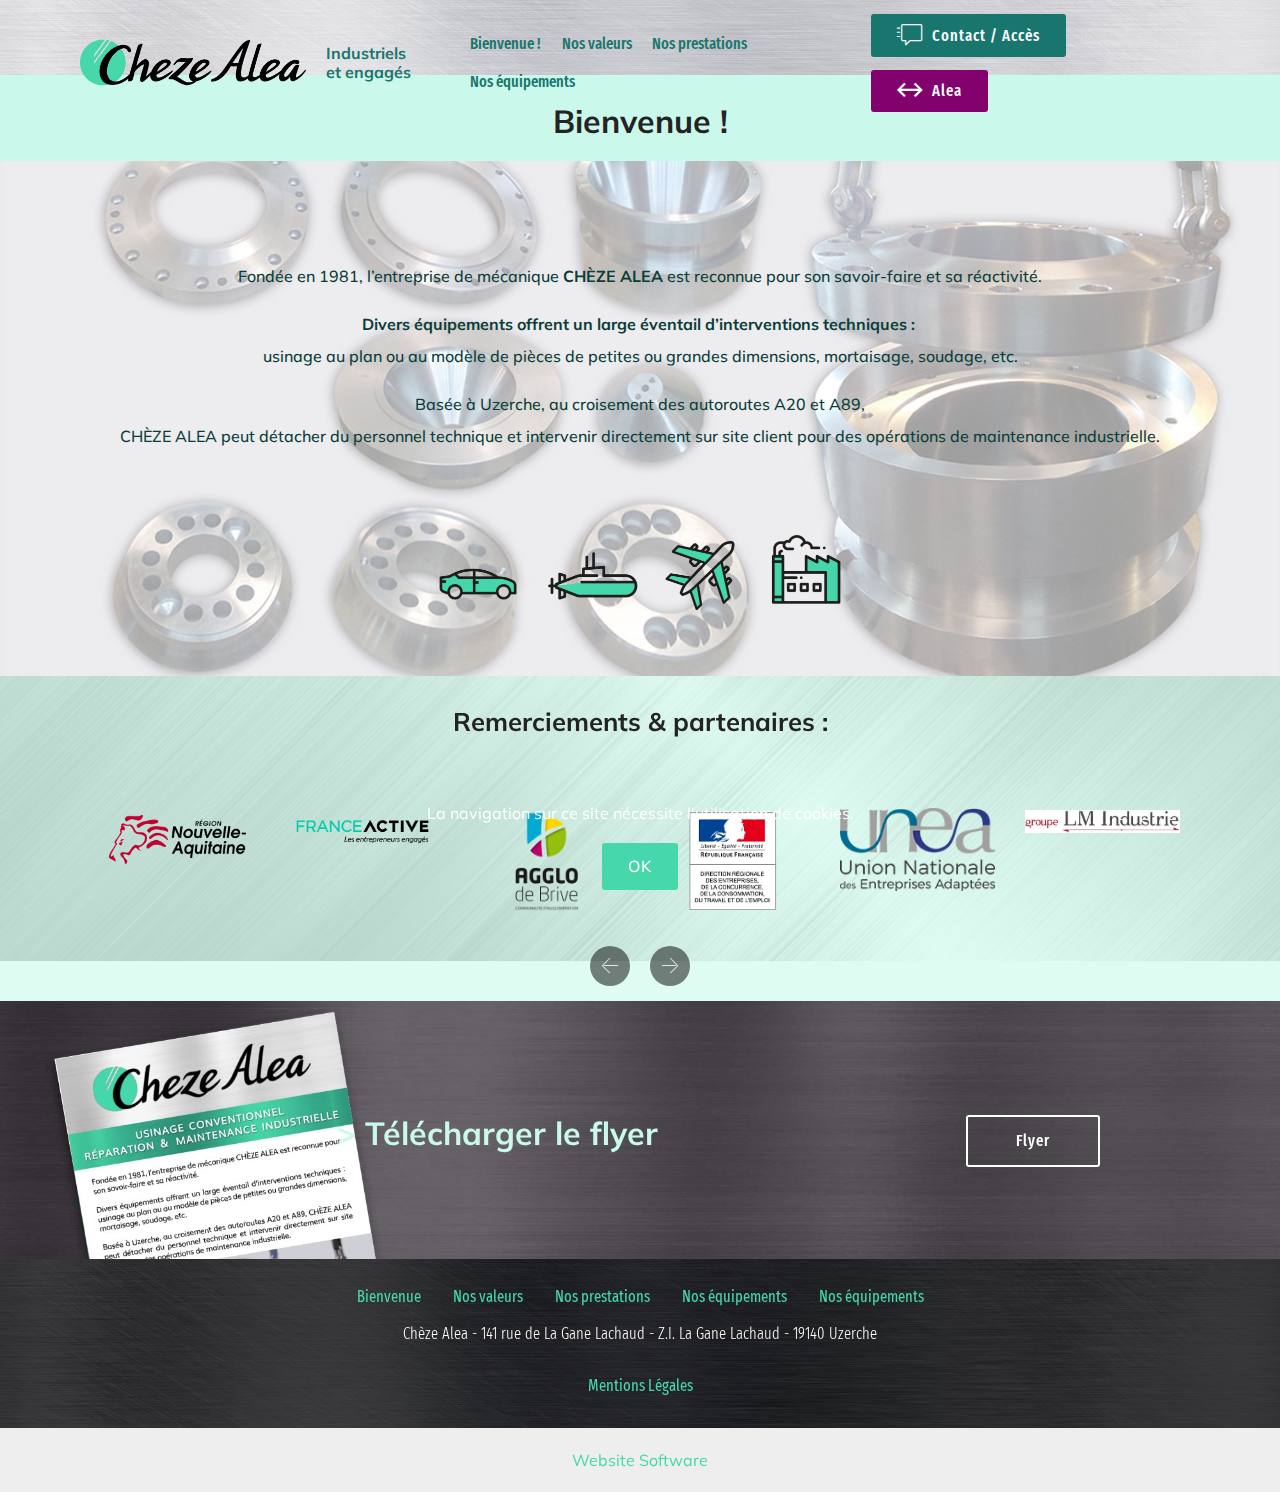
==== index.html @ bf24d554 "1" ====
<!DOCTYPE html>
<html  >
<head>
  <!-- Site made with Mobirise Website Builder v5.9.6, https://mobirise.com -->
  <meta charset="UTF-8">
  <meta http-equiv="X-UA-Compatible" content="IE=edge">
  <meta name="generator" content="Mobirise v5.9.6, mobirise.com">
  <meta name="viewport" content="width=device-width, initial-scale=1, minimum-scale=1">
  <link rel="shortcut icon" href="assets/images/cheze-flavicon-128x128.png" type="image/x-icon">
  <meta name="description" content="">
  
  
  <title>Home</title>
  <link rel="stylesheet" href="assets/web/assets/mobirise-icons2/mobirise2.css">
  <link rel="stylesheet" href="assets/web/assets/mobirise-icons/mobirise-icons.css">
  <link rel="stylesheet" href="assets/bootstrap/css/bootstrap.min.css">
  <link rel="stylesheet" href="assets/bootstrap/css/bootstrap-grid.min.css">
  <link rel="stylesheet" href="assets/bootstrap/css/bootstrap-reboot.min.css">
  <link rel="stylesheet" href="assets/web/assets/gdpr-plugin/gdpr-styles.css">
  <link rel="stylesheet" href="assets/tether/tether.min.css">
  <link rel="stylesheet" href="assets/dropdown/css/style.css">
  <link rel="stylesheet" href="assets/socicon/css/styles.css">
  <link rel="stylesheet" href="assets/theme/css/style.css">
  <link rel="preload" href="https://fonts.googleapis.com/css?family=Muli:200,200i,300,300i,400,400i,600,600i,700,700i,800,800i,900,900i&display=swap" as="style" onload="this.onload=null;this.rel='stylesheet'">
  <noscript><link rel="stylesheet" href="https://fonts.googleapis.com/css?family=Muli:200,200i,300,300i,400,400i,600,600i,700,700i,800,800i,900,900i&display=swap"></noscript>
  <link rel="preload" href="https://fonts.googleapis.com/css?family=Fira+Sans+Extra+Condensed:100,100i,200,200i,300,300i,400,400i,500,500i,600,600i,700,700i,800,800i,900,900i&display=swap" as="style" onload="this.onload=null;this.rel='stylesheet'">
  <noscript><link rel="stylesheet" href="https://fonts.googleapis.com/css?family=Fira+Sans+Extra+Condensed:100,100i,200,200i,300,300i,400,400i,500,500i,600,600i,700,700i,800,800i,900,900i&display=swap"></noscript>
  <link rel="preload" as="style" href="assets/mobirise/css/mbr-additional.css"><link rel="stylesheet" href="assets/mobirise/css/mbr-additional.css" type="text/css">

  
  
  
</head>
<body>
  
  <section class="menu cid-tVR54FyuzK" once="menu" id="menu2-4i">

    

    <nav class="navbar navbar-expand beta-menu navbar-dropdown align-items-center navbar-toggleable-sm bg-color transparent">
        <button class="navbar-toggler navbar-toggler-right" type="button" data-toggle="collapse" data-target="#navbarSupportedContent" aria-controls="navbarSupportedContent" aria-expanded="false" aria-label="Toggle navigation">
            <div class="hamburger">
                <span></span>
                <span></span>
                <span></span>
                <span></span>
            </div>
        </button>
        <div class="menu-logo">
            <div class="navbar-brand">
                <span class="navbar-logo">
                    <a href="https://alea19600.com">
                        <img src="assets/images/alea-cheze-logo-ok-449x121.png" alt="Alea" title="Alea - Accueil" style="height: 3.8rem;">
                    </a>
                </span>
                <span class="navbar-caption-wrap"><a class="navbar-caption text-secondary display-7" href="index.html">&nbsp; Industriels <br>&nbsp; et engagés</a></span>
            </div>
        </div>
        <div class="collapse navbar-collapse" id="navbarSupportedContent">
            <ul class="navbar-nav nav-dropdown" data-app-modern-menu="true"><li class="nav-item">
                    <a class="nav-link link text-secondary display-4" href="index.html">
                        Bienvenue !</a>
                </li>
                <li class="nav-item"><a class="nav-link link text-secondary display-4" href="valeurs.html">
                        Nos valeurs</a></li><li class="nav-item">
                    <a class="nav-link link text-secondary display-4" href="prestations.html">
                        Nos prestations</a>
                </li><li class="nav-item"><a class="nav-link link text-secondary display-4" href="equipements.html">
                        Nos équipements<br></a></li></ul>
            <div class="navbar-buttons mbr-section-btn"><a class="btn btn-sm btn-secondary display-4" href="contact.html"><span class="mbri-help mbr-iconfont mbr-iconfont-btn"></span>
                    
                    Contact / Accès</a> <a class="btn btn-sm btn-info display-4" href="https://alea19600.com/" target="_blank"><span class="mobi-mbri mobi-mbri-left-right mbr-iconfont mbr-iconfont-btn"></span>Alea</a></div>
        </div>
    </nav>
</section>

<section class="mbr-section info1 cid-rEd8yYKAFf" id="info1-3">

    

    <div class="mbr-overlay" style="opacity: 0.6; background-color: rgb(255, 255, 255);">
    </div>
    <div class="container">
        <div class="row justify-content-center content-row">
            <div class="media-container-column title col-12 col-lg-7 col-md-6">
                
                
            </div>
            <div class="media-container-column col-12 col-lg-3 col-md-4">
                
            </div>
        </div>
    </div>
</section>

<section class="mbr-section content4 cid-rRrbkDm719" id="content4-3n">

    

    <div class="container">
        <div class="media-container-row">
            <div class="title col-12 col-md-8">
                <h2 class="align-center pb-3 mbr-fonts-style display-5"><strong>
                    Bienvenue !</strong></h2>
                
                
            </div>
        </div>
    </div>
</section>

<section class="services1 cid-rQRFI13WZR" id="services1-26">
    <!---->
    
    <!---->
    <!--Overlay-->
    <div class="mbr-overlay" style="opacity: 0.6; background-color: rgb(255, 255, 255);">
    </div>
    <!--Container-->
    <div class="container">
        <div class="row justify-content-center">
            <!--Titles-->
            <div class="title pb-5 col-12">
                <h2 class="align-left pb-3 mbr-fonts-style display-7">
<div><br></div><br><div>Fondée en 1981, l’entreprise de mécanique <strong>CHÈZE ALEA</strong> est reconnue pour&nbsp;<span style="font-size: 1rem;">son savoir-faire et sa réactivité.</span></div><br><div><span style="font-size: 1rem;"><br></span></div><div><strong>Divers équipements offrent un large éventail d’interventions techniques :&nbsp;</strong></div><br><div><span style="font-size: 1rem;">usinage au plan ou au modèle de pièces de petites ou grandes dimensions,&nbsp;</span><span style="font-size: 1rem;">mortaisage, soudage, etc.</span></div><div><br></div><br><div>Basée à Uzerche, au croisement des autoroutes A20 et A89, </div><br><div>CHÈZE ALEA&nbsp;<span style="font-size: 1rem;">peut détacher du personnel technique et intervenir directement sur site&nbsp;</span><span style="font-size: 1rem;">client pour des opérations de maintenance industrielle.</span></div></h2>
                
            </div>
            <!--Card-1-->
            <div class="card col-12 col-md-6 p-3 last-child">
                <div class="card-wrapper">
                    <div class="card-img">
                        <img src="assets/images/pictos-industrie-1076x159.png" alt="Mobirise" title="">
                    </div>
                    <div class="card-box">
                        
                        
                        <!--Btn-->
                        
                    </div>
                </div>
            </div>
            <!--Card-2-->
            
            <!--Card-3-->
            
            <!--Card-4-->
            
        </div>
    </div>
</section>

<section class="clients cid-rRoF40JGL4 mbr-parallax-background" data-interval="false" id="clients-3i">
      

    <div class="mbr-overlay" style="opacity: 0.8; background-color: rgb(219, 255, 244);">
    </div>
        <div class="container mb-5">
            <div class="media-container-row">
                <div class="col-12 align-center">
                    <h2 class="mbr-section-title pb-3 mbr-fonts-style display-2"><strong>
                        Remerciements &amp; partenaires :</strong></h2>
                    
                </div>
            </div>
        </div>

    <div class="container">
        <div class="carousel slide" role="listbox" data-pause="true" data-keyboard="false" data-ride="carousel" data-interval="5000">
            <div class="carousel-inner" data-visible="6">
                
                
                
                
                
            <div class="carousel-item ">
                    <div class="media-container-row">
                        <div class="col-md-12">
                            <div class="wrap-img ">
                                <a href="https://www.nouvelle-aquitaine.fr/" target="_blank"><img src="assets/images/1920px-logotype-nouvelle-aquitaine-2016.svg-240x98.png" class="img-responsive clients-img" alt="" title=""></a>
                            </div>
                        </div>
                    </div>
                </div><div class="carousel-item ">
                    <div class="media-container-row">
                        <div class="col-md-12">
                            <div class="wrap-img ">
                                <a href="https://www.franceactive.org/" target="_blank"><img src="assets/images/france-active-logo-3340x1000.png" class="img-responsive clients-img" alt="" title=""></a>
                            </div>
                        </div>
                    </div>
                </div><div class="carousel-item ">
                    <div class="media-container-row">
                        <div class="col-md-12">
                            <div class="wrap-img ">
                                <a href="http://www.agglodebrive.fr/" target="_blank"><img src="assets/images/agglo-de-brive-logo-1400x939.png" class="img-responsive clients-img" alt="" title=""></a>
                            </div>
                        </div>
                    </div>
                </div><div class="carousel-item ">
                    <div class="media-container-row">
                        <div class="col-md-12">
                            <div class="wrap-img ">
                                <a href="http://direccte.gouv.fr/" target="_blank"><img src="assets/images/direccte-vignette-365x250.png" class="img-responsive clients-img" alt="" title=""></a>
                            </div>
                        </div>
                    </div>
                </div><div class="carousel-item ">
                    <div class="media-container-row">
                        <div class="col-md-12">
                            <div class="wrap-img ">
                                <a href="https://www.unea.fr/" target="_blank"><img src="assets/images/logo-168x90.png" class="img-responsive clients-img" alt="" title=""></a>
                            </div>
                        </div>
                    </div>
                </div><div class="carousel-item ">
                    <div class="media-container-row">
                        <div class="col-md-12">
                            <div class="wrap-img ">
                                <a href="http://www.lmindustrie.com/" target="_blank"><img src="assets/images/logo-lm-industrie-1-583x86.jpg" class="img-responsive clients-img" alt="" title=""></a>
                            </div>
                        </div>
                    </div>
                </div></div>
            <div class="carousel-controls">
                <a data-app-prevent-settings="" class="carousel-control carousel-control-prev" role="button" data-slide="prev">
                    <span aria-hidden="true" class="mbri-left mbr-iconfont"></span>
                    <span class="sr-only">Précédent</span>
                </a>
                <a data-app-prevent-settings="" class="carousel-control carousel-control-next" role="button" data-slide="next">
                    <span aria-hidden="true" class="mbri-right mbr-iconfont"></span>
                    <span class="sr-only">Suivant</span>
                </a>
            </div>
        </div>
    </div>
</section>

<section class="mbr-section info1 cid-rQR62cZIGk" id="info1-1z">

    

    
    <div class="container">
        <div class="row justify-content-center content-row">
            <div class="media-container-column title col-12 col-lg-7 col-md-6">
                <h3 class="mbr-section-subtitle align-left mbr-light pb-3 mbr-fonts-style display-5"><strong>&gt; Télécharger le flyer</strong></h3>
                
            </div>
            <div class="media-container-column col-12 col-lg-3 col-md-4">
                <div class="mbr-section-btn align-right py-4"><a class="btn btn-white-outline display-4" href="assets/files/Cheze-Alea_Flyer_2023.pdf">Flyer</a></div>
            </div>
        </div>
    </div>
</section>

<section once="footers" class="cid-rUV6fzyj8K" id="footer7-44">

    

    <div class="mbr-overlay" style="opacity: 0.7; background-color: rgb(0, 0, 0);"></div>

    <div class="container">
        <div class="media-container-row align-center mbr-white">
            <div class="row row-links">
                <ul class="foot-menu">
                    
                    
                    
                    
                    
                <li class="foot-menu-item mbr-fonts-style display-4"><a href="index.html">
                        Bienvenue
                    </a></li><li class="foot-menu-item mbr-fonts-style display-4"><a href="valeurs.html">Nos valeurs</a></li><li class="foot-menu-item mbr-fonts-style display-4"><a href="prestations.html">
                        Nos prestations</a></li><li class="foot-menu-item mbr-fonts-style display-4"><a href="equipements.html">
                        Nos équipements</a></li><li class="foot-menu-item mbr-fonts-style display-4"><a href="equipements.html">
                        Nos équipements</a></li></ul>
            </div>
            
            <div class="row row-copirayt">
                <p class="mbr-text mb-0 mbr-fonts-style mbr-white align-center display-4">Chèze Alea - 141 rue de La Gane Lachaud - Z.I. La Gane Lachaud - 19140 Uzerche<br><br><a href="mentions-legales.html">Mentions Légales</a></p>
            </div>
        </div>
    </div>
</section><section class="display-7" style="padding: 0;align-items: center;justify-content: center;flex-wrap: wrap;    align-content: center;display: flex;position: relative;height: 4rem;"><a href="https://mobiri.se/1248301" style="flex: 1 1;height: 4rem;position: absolute;width: 100%;z-index: 1;"><img alt="" style="height: 4rem;" src="[data-uri]"></a><p style="margin: 0;text-align: center;" class="display-7">&#8204;</p><a style="z-index:1" href="https://mobirise.com"> Website Software</a></section><script src="assets/popper/popper.min.js"></script>  <script src="assets/web/assets/jquery/jquery.min.js"></script>  <script src="assets/bootstrap/js/bootstrap.min.js"></script>  <script src="assets/web/assets/cookies-alert-plugin/cookies-alert-core.js"></script>  <script src="assets/web/assets/cookies-alert-plugin/cookies-alert-script.js"></script>  <script src="assets/tether/tether.min.js"></script>  <script src="assets/smoothscroll/smooth-scroll.js"></script>  <script src="assets/dropdown/js/nav-dropdown.js"></script>  <script src="assets/dropdown/js/navbar-dropdown.js"></script>  <script src="assets/touchswipe/jquery.touch-swipe.min.js"></script>  <script src="assets/bootstrapcarouselswipe/bootstrap-carousel-swipe.js"></script>  <script src="assets/mbr-clients-slider/mbr-clients-slider.js"></script>  <script src="assets/parallax/jarallax.min.js"></script>  <script src="assets/theme/js/script.js"></script>  
  
  
<input name="cookieData" type="hidden" data-cookie-cookiesAlertType='false' data-cookie-customDialogSelector='null' data-cookie-colorText='#ffffff' data-cookie-colorBg='rgb(10, 61, 56)' data-cookie-opacityOverlay='80' data-cookie-bgOpacity='undefined' data-cookie-textButton='OK' data-cookie-rejectText='REJECT' data-cookie-colorButton='undefined' data-cookie-rejectColor='' data-cookie-colorLink='#caf9eb' data-cookie-underlineLink='true' data-cookie-text="La navigation sur ce site nécessite l'utilisation de cookies.">
   <div id="scrollToTop" class="scrollToTop mbr-arrow-up"><a style="text-align: center;"><i class="mbr-arrow-up-icon mbr-arrow-up-icon-cm cm-icon cm-icon-smallarrow-up"></i></a></div>
  </body>
</html>
---- assets/web/assets/mobirise-icons2/mobirise2.css ----
@font-face {
  font-family: 'Moririse2';
  font-display: swap;
  src:  url('mobirise2.eot?f2bix4');
  src:  url('mobirise2.eot?f2bix4#iefix') format('embedded-opentype'),
    url('mobirise2.ttf?f2bix4') format('truetype'),
    url('mobirise2.woff?f2bix4') format('woff'),
    url('mobirise2.svg?f2bix4#mobirise2') format('svg');
  font-weight: normal;
  font-style: normal;
}

[class^="mobi-"], [class*=" mobi-"] {
  /* use !important to prevent issues with browser extensions that change fonts */
  font-family: 'Moririse2' !important;
  speak: none;
  font-style: normal;
  font-weight: normal;
  font-variant: normal;
  text-transform: none;
  line-height: 1;

  /* Better Font Rendering =========== */
  -webkit-font-smoothing: antialiased;
  -moz-osx-font-smoothing: grayscale;
}

.mobi-mbri-add-submenu:before {
  content: "\e900";
}
.mobi-mbri-alert:before {
  content: "\e901";
}
.mobi-mbri-align-center:before {
  content: "\e902";
}
.mobi-mbri-align-justify:before {
  content: "\e903";
}
.mobi-mbri-align-left:before {
  content: "\e904";
}
.mobi-mbri-align-right:before {
  content: "\e905";
}
.mobi-mbri-android:before {
  content: "\e906";
}
.mobi-mbri-apple:before {
  content: "\e907";
}
.mobi-mbri-arrow-down:before {
  content: "\e908";
}
.mobi-mbri-arrow-next:before {
  content: "\e909";
}
.mobi-mbri-arrow-prev:before {
  content: "\e90a";
}
.mobi-mbri-arrow-up:before {
  content: "\e90b";
}
.mobi-mbri-bold:before {
  content: "\e90c";
}
.mobi-mbri-bookmark:before {
  content: "\e90d";
}
.mobi-mbri-bootstrap:before {
  content: "\e90e";
}
.mobi-mbri-briefcase:before {
  content: "\e90f";
}
.mobi-mbri-browse:before {
  content: "\e910";
}
.mobi-mbri-bulleted-list:before {
  content: "\e911";
}
.mobi-mbri-calendar:before {
  content: "\e912";
}
.mobi-mbri-camera:before {
  content: "\e913";
}
.mobi-mbri-cart-add:before {
  content: "\e914";
}
.mobi-mbri-cart-full:before {
  content: "\e915";
}
.mobi-mbri-cash:before {
  content: "\e916";
}
.mobi-mbri-change-style:before {
  content: "\e917";
}
.mobi-mbri-chat:before {
  content: "\e918";
}
.mobi-mbri-clock:before {
  content: "\e919";
}
.mobi-mbri-close:before {
  content: "\e91a";
}
.mobi-mbri-cloud:before {
  content: "\e91b";
}
.mobi-mbri-code:before {
  content: "\e91c";
}
.mobi-mbri-contact-form:before {
  content: "\e91d";
}
.mobi-mbri-credit-card:before {
  content: "\e91e";
}
.mobi-mbri-cursor-click:before {
  content: "\e91f";
}
.mobi-mbri-cust-feedback:before {
  content: "\e920";
}
.mobi-mbri-database:before {
  content: "\e921";
}
.mobi-mbri-delivery:before {
  content: "\e922";
}
.mobi-mbri-desktop:before {
  content: "\e923";
}
.mobi-mbri-devices:before {
  content: "\e924";
}
.mobi-mbri-down:before {
  content: "\e925";
}
.mobi-mbri-download-2:before {
  content: "\e926";
}
.mobi-mbri-download:before {
  content: "\e927";
}
.mobi-mbri-drag-n-drop-2:before {
  content: "\e928";
}
.mobi-mbri-drag-n-drop:before {
  content: "\e929";
}
.mobi-mbri-edit-2:before {
  content: "\e92a";
}
.mobi-mbri-edit:before {
  content: "\e92b";
}
.mobi-mbri-error:before {
  content: "\e92c";
}
.mobi-mbri-extension:before {
  content: "\e92d";
}
.mobi-mbri-features:before {
  content: "\e92e";
}
.mobi-mbri-file:before {
  content: "\e92f";
}
.mobi-mbri-flag:before {
  content: "\e930";
}
.mobi-mbri-folder:before {
  content: "\e931";
}
.mobi-mbri-gift:before {
  content: "\e932";
}
.mobi-mbri-github:before {
  content: "\e933";
}
.mobi-mbri-globe-2:before {
  content: "\e934";
}
.mobi-mbri-globe:before {
  content: "\e935";
}
.mobi-mbri-growing-chart:before {
  content: "\e936";
}
.mobi-mbri-hearth:before {
  content: "\e937";
}
.mobi-mbri-help:before {
  content: "\e938";
}
.mobi-mbri-home:before {
  content: "\e939";
}
.mobi-mbri-hot-cup:before {
  content: "\e93a";
}
.mobi-mbri-idea:before {
  content: "\e93b";
}
.mobi-mbri-image-gallery:before {
  content: "\e93c";
}
.mobi-mbri-image-slider:before {
  content: "\e93d";
}
.mobi-mbri-info:before {
  content: "\e93e";
}
.mobi-mbri-italic:before {
  content: "\e93f";
}
.mobi-mbri-key:before {
  content: "\e940";
}
.mobi-mbri-laptop:before {
  content: "\e941";
}
.mobi-mbri-layers:before {
  content: "\e942";
}
.mobi-mbri-left-right:before {
  content: "\e943";
}
.mobi-mbri-left:before {
  content: "\e944";
}
.mobi-mbri-letter:before {
  content: "\e945";
}
.mobi-mbri-like:before {
  content: "\e946";
}
.mobi-mbri-link:before {
  content: "\e947";
}
.mobi-mbri-lock:before {
  content: "\e948";
}
.mobi-mbri-login:before {
  content: "\e949";
}
.mobi-mbri-logout:before {
  content: "\e94a";
}
.mobi-mbri-magic-stick:before {
  content: "\e94b";
}
.mobi-mbri-map-pin:before {
  content: "\e94c";
}
.mobi-mbri-menu:before {
  content: "\e94d";
}
.mobi-mbri-mobile-2:before {
  content: "\e94e";
}
.mobi-mbri-mobile-horizontal:before {
  content: "\e94f";
}
.mobi-mbri-mobile:before {
  content: "\e950";
}
.mobi-mbri-mobirise:before {
  content: "\e951";
}
.mobi-mbri-more-horizontal:before {
  content: "\e952";
}
.mobi-mbri-more-vertical:before {
  content: "\e953";
}
.mobi-mbri-music:before {
  content: "\e954";
}
.mobi-mbri-new-file:before {
  content: "\e955";
}
.mobi-mbri-numbered-list:before {
  content: "\e956";
}
.mobi-mbri-opened-folder:before {
  content: "\e957";
}
.mobi-mbri-pages:before {
  content: "\e958";
}
.mobi-mbri-paper-plane:before {
  content: "\e959";
}
.mobi-mbri-paperclip:before {
  content: "\e95a";
}
.mobi-mbri-phone:before {
  content: "\e95b";
}
.mobi-mbri-photo:before {
  content: "\e95c";
}
.mobi-mbri-photos:before {
  content: "\e95d";
}
.mobi-mbri-pin:before {
  content: "\e95e";
}
.mobi-mbri-play:before {
  content: "\e95f";
}
.mobi-mbri-plus:before {
  content: "\e960";
}
.mobi-mbri-preview:before {
  content: "\e961";
}
.mobi-mbri-print:before {
  content: "\e962";
}
.mobi-mbri-protect:before {
  content: "\e963";
}
.mobi-mbri-question:before {
  content: "\e964";
}
.mobi-mbri-quote-left:before {
  content: "\e965";
}
.mobi-mbri-quote-right:before {
  content: "\e966";
}
.mobi-mbri-redo:before {
  content: "\e967";
}
.mobi-mbri-refresh:before {
  content: "\e968";
}
.mobi-mbri-responsive-2:before {
  content: "\e969";
}
.mobi-mbri-responsive:before {
  content: "\e96a";
}
.mobi-mbri-right:before {
  content: "\e96b";
}
.mobi-mbri-rocket:before {
  content: "\e96c";
}
.mobi-mbri-sad-face:before {
  content: "\e96d";
}
.mobi-mbri-sale:before {
  content: "\e96e";
}
.mobi-mbri-save:before {
  content: "\e96f";
}
.mobi-mbri-search:before {
  content: "\e970";
}
.mobi-mbri-setting-2:before {
  content: "\e971";
}
.mobi-mbri-setting-3:before {
  content: "\e972";
}
.mobi-mbri-setting:before {
  content: "\e973";
}
.mobi-mbri-share:before {
  content: "\e974";
}
.mobi-mbri-shopping-bag:before {
  content: "\e975";
}
.mobi-mbri-shopping-basket:before {
  content: "\e976";
}
.mobi-mbri-shopping-cart:before {
  content: "\e977";
}
.mobi-mbri-sites:before {
  content: "\e978";
}
.mobi-mbri-smile-face:before {
  content: "\e979";
}
.mobi-mbri-speed:before {
  content: "\e97a";
}
.mobi-mbri-star:before {
  content: "\e97b";
}
.mobi-mbri-success:before {
  content: "\e97c";
}
.mobi-mbri-sun:before {
  content: "\e97d";
}
.mobi-mbri-sun2:before {
  content: "\e97e";
}
.mobi-mbri-tablet-vertical:before {
  content: "\e97f";
}
.mobi-mbri-tablet:before {
  content: "\e980";
}
.mobi-mbri-target:before {
  content: "\e981";
}
.mobi-mbri-timer:before {
  content: "\e982";
}
.mobi-mbri-to-ftp:before {
  content: "\e983";
}
.mobi-mbri-to-local-drive:before {
  content: "\e984";
}
.mobi-mbri-touch-swipe:before {
  content: "\e985";
}
.mobi-mbri-touch:before {
  content: "\e986";
}
.mobi-mbri-trash:before {
  content: "\e987";
}
.mobi-mbri-underline:before {
  content: "\e988";
}
.mobi-mbri-undo:before {
  content: "\e989";
}
.mobi-mbri-unlink:before {
  content: "\e98a";
}
.mobi-mbri-unlock:before {
  content: "\e98b";
}
.mobi-mbri-up-down:before {
  content: "\e98c";
}
.mobi-mbri-up:before {
  content: "\e98d";
}
.mobi-mbri-update:before {
  content: "\e98e";
}
.mobi-mbri-upload-2:before {
  content: "\e98f";
}
.mobi-mbri-upload:before {
  content: "\e990";
}
.mobi-mbri-user-2:before {
  content: "\e991";
}
.mobi-mbri-user:before {
  content: "\e992";
}
.mobi-mbri-users:before {
  content: "\e993";
}
.mobi-mbri-video-play:before {
  content: "\e994";
}
.mobi-mbri-video:before {
  content: "\e995";
}
.mobi-mbri-watch:before {
  content: "\e996";
}
.mobi-mbri-website-theme-2:before {
  content: "\e997";
}
.mobi-mbri-website-theme:before {
  content: "\e998";
}
.mobi-mbri-wifi:before {
  content: "\e999";
}
.mobi-mbri-windows:before {
  content: "\e99a";
}
.mobi-mbri-zoom-in:before {
  content: "\e99b";
}
.mobi-mbri-zoom-out:before {
  content: "\e99c";
}
---- assets/web/assets/mobirise-icons/mobirise-icons.css ----
@font-face {
  font-family: 'MobiriseIcons';
  src:  url('mobirise-icons.eot?spat4u');
  src:  url('mobirise-icons.eot?spat4u#iefix') format('embedded-opentype'),
    url('mobirise-icons.ttf?spat4u') format('truetype'),
    url('mobirise-icons.woff?spat4u') format('woff'),
    url('mobirise-icons.svg?spat4u#MobiriseIcons') format('svg');
  font-weight: normal;
  font-style: normal;
  font-display: swap;
}

[class^="mbri-"], [class*=" mbri-"] {
  /* use !important to prevent issues with browser extensions that change fonts */
  font-family: MobiriseIcons !important;
  speak: none;
  font-style: normal;
  font-weight: normal;
  font-variant: normal;
  text-transform: none;
  line-height: 1;

  /* Better Font Rendering =========== */
  -webkit-font-smoothing: antialiased;
  -moz-osx-font-smoothing: grayscale;
}

.mbri-add-submenu:before {
  content: "\e900";
}
.mbri-alert:before {
  content: "\e901";
}
.mbri-align-center:before {
  content: "\e902";
}
.mbri-align-justify:before {
  content: "\e903";
}
.mbri-align-left:before {
  content: "\e904";
}
.mbri-align-right:before {
  content: "\e905";
}
.mbri-android:before {
  content: "\e906";
}
.mbri-apple:before {
  content: "\e907";
}
.mbri-arrow-down:before {
  content: "\e908";
}
.mbri-arrow-next:before {
  content: "\e909";
}
.mbri-arrow-prev:before {
  content: "\e90a";
}
.mbri-arrow-up:before {
  content: "\e90b";
}
.mbri-bold:before {
  content: "\e90c";
}
.mbri-bookmark:before {
  content: "\e90d";
}
.mbri-bootstrap:before {
  content: "\e90e";
}
.mbri-briefcase:before {
  content: "\e90f";
}
.mbri-browse:before {
  content: "\e910";
}
.mbri-bulleted-list:before {
  content: "\e911";
}
.mbri-calendar:before {
  content: "\e912";
}
.mbri-camera:before {
  content: "\e913";
}
.mbri-cart-add:before {
  content: "\e914";
}
.mbri-cart-full:before {
  content: "\e915";
}
.mbri-cash:before {
  content: "\e916";
}
.mbri-change-style:before {
  content: "\e917";
}
.mbri-chat:before {
  content: "\e918";
}
.mbri-clock:before {
  content: "\e919";
}
.mbri-close:before {
  content: "\e91a";
}
.mbri-cloud:before {
  content: "\e91b";
}
.mbri-code:before {
  content: "\e91c";
}
.mbri-contact-form:before {
  content: "\e91d";
}
.mbri-credit-card:before {
  content: "\e91e";
}
.mbri-cursor-click:before {
  content: "\e91f";
}
.mbri-cust-feedback:before {
  content: "\e920";
}
.mbri-database:before {
  content: "\e921";
}
.mbri-delivery:before {
  content: "\e922";
}
.mbri-desktop:before {
  content: "\e923";
}
.mbri-devices:before {
  content: "\e924";
}
.mbri-down:before {
  content: "\e925";
}
.mbri-download:before {
  content: "\e989";
}
.mbri-drag-n-drop:before {
  content: "\e927";
}
.mbri-drag-n-drop2:before {
  content: "\e928";
}
.mbri-edit:before {
  content: "\e929";
}
.mbri-edit2:before {
  content: "\e92a";
}
.mbri-error:before {
  content: "\e92b";
}
.mbri-extension:before {
  content: "\e92c";
}
.mbri-features:before {
  content: "\e92d";
}
.mbri-file:before {
  content: "\e92e";
}
.mbri-flag:before {
  content: "\e92f";
}
.mbri-folder:before {
  content: "\e930";
}
.mbri-gift:before {
  content: "\e931";
}
.mbri-github:before {
  content: "\e932";
}
.mbri-globe:before {
  content: "\e933";
}
.mbri-globe-2:before {
  content: "\e934";
}
.mbri-growing-chart:before {
  content: "\e935";
}
.mbri-hearth:before {
  content: "\e936";
}
.mbri-help:before {
  content: "\e937";
}
.mbri-home:before {
  content: "\e938";
}
.mbri-hot-cup:before {
  content: "\e939";
}
.mbri-idea:before {
  content: "\e93a";
}
.mbri-image-gallery:before {
  content: "\e93b";
}
.mbri-image-slider:before {
  content: "\e93c";
}
.mbri-info:before {
  content: "\e93d";
}
.mbri-italic:before {
  content: "\e93e";
}
.mbri-key:before {
  content: "\e93f";
}
.mbri-laptop:before {
  content: "\e940";
}
.mbri-layers:before {
  content: "\e941";
}
.mbri-left-right:before {
  content: "\e942";
}
.mbri-left:before {
  content: "\e943";
}
.mbri-letter:before {
  content: "\e944";
}
.mbri-like:before {
  content: "\e945";
}
.mbri-link:before {
  content: "\e946";
}
.mbri-lock:before {
  content: "\e947";
}
.mbri-login:before {
  content: "\e948";
}
.mbri-logout:before {
  content: "\e949";
}
.mbri-magic-stick:before {
  content: "\e94a";
}
.mbri-map-pin:before {
  content: "\e94b";
}
.mbri-menu:before {
  content: "\e94c";
}
.mbri-mobile:before {
  content: "\e94d";
}
.mbri-mobile2:before {
  content: "\e94e";
}
.mbri-mobirise:before {
  content: "\e94f";
}
.mbri-more-horizontal:before {
  content: "\e950";
}
.mbri-more-vertical:before {
  content: "\e951";
}
.mbri-music:before {
  content: "\e952";
}
.mbri-new-file:before {
  content: "\e953";
}
.mbri-numbered-list:before {
  content: "\e954";
}
.mbri-opened-folder:before {
  content: "\e955";
}
.mbri-pages:before {
  content: "\e956";
}
.mbri-paper-plane:before {
  content: "\e957";
}
.mbri-paperclip:before {
  content: "\e958";
}
.mbri-photo:before {
  content: "\e959";
}
.mbri-photos:before {
  content: "\e95a";
}
.mbri-pin:before {
  content: "\e95b";
}
.mbri-play:before {
  content: "\e95c";
}
.mbri-plus:before {
  content: "\e95d";
}
.mbri-preview:before {
  content: "\e95e";
}
.mbri-print:before {
  content: "\e95f";
}
.mbri-protect:before {
  content: "\e960";
}
.mbri-question:before {
  content: "\e961";
}
.mbri-quote-left:before {
  content: "\e962";
}
.mbri-quote-right:before {
  content: "\e963";
}
.mbri-refresh:before {
  content: "\e964";
}
.mbri-responsive:before {
  content: "\e965";
}
.mbri-right:before {
  content: "\e966";
}
.mbri-rocket:before {
  content: "\e967";
}
.mbri-sad-face:before {
  content: "\e968";
}
.mbri-sale:before {
  content: "\e969";
}
.mbri-save:before {
  content: "\e96a";
}
.mbri-search:before {
  content: "\e96b";
}
.mbri-setting:before {
  content: "\e96c";
}
.mbri-setting2:before {
  content: "\e96d";
}
.mbri-setting3:before {
  content: "\e96e";
}
.mbri-share:before {
  content: "\e96f";
}
.mbri-shopping-bag:before {
  content: "\e970";
}
.mbri-shopping-basket:before {
  content: "\e971";
}
.mbri-shopping-cart:before {
  content: "\e972";
}
.mbri-sites:before {
  content: "\e973";
}
.mbri-smile-face:before {
  content: "\e974";
}
.mbri-speed:before {
  content: "\e975";
}
.mbri-star:before {
  content: "\e976";
}
.mbri-success:before {
  content: "\e977";
}
.mbri-sun:before {
  content: "\e978";
}
.mbri-sun2:before {
  content: "\e979";
}
.mbri-tablet:before {
  content: "\e97a";
}
.mbri-tablet-vertical:before {
  content: "\e97b";
}
.mbri-target:before {
  content: "\e97c";
}
.mbri-timer:before {
  content: "\e97d";
}
.mbri-to-ftp:before {
  content: "\e97e";
}
.mbri-to-local-drive:before {
  content: "\e97f";
}
.mbri-touch-swipe:before {
  content: "\e980";
}
.mbri-touch:before {
  content: "\e981";
}
.mbri-trash:before {
  content: "\e982";
}
.mbri-underline:before {
  content: "\e983";
}
.mbri-unlink:before {
  content: "\e984";
}
.mbri-unlock:before {
  content: "\e985";
}
.mbri-up-down:before {
  content: "\e986";
}
.mbri-up:before {
  content: "\e987";
}
.mbri-update:before {
  content: "\e988";
}
.mbri-upload:before {
 content: "\e926"; 
}
.mbri-user:before {
  content: "\e98a";
}
.mbri-user2:before {
  content: "\e98b";
}
.mbri-users:before {
  content: "\e98c";
}
.mbri-video:before {
  content: "\e98d";
}
.mbri-video-play:before {
  content: "\e98e";
}
.mbri-watch:before {
  content: "\e98f";
}
.mbri-website-theme:before {
  content: "\e990";
}
.mbri-wifi:before {
  content: "\e991";
}
.mbri-windows:before {
  content: "\e992";
}
.mbri-zoom-out:before {
  content: "\e993";
}
.mbri-redo:before {
  content: "\e994";
}
.mbri-undo:before {
  content: "\e995";
}
---- assets/web/assets/gdpr-plugin/gdpr-styles.css ----
.gdpr-block {
    padding: 10px;
    font-size: 14px;
    display: block;
    width: 100%;
    text-align: center;
}
.gdpr-block.covert {
	display: none;
}
.textGDPR {
    position: relative;
}
.gdpr-block label span.textGDPR input[name='gdpr']{
    width: 15px;
    height: 15px;
    margin: 0;
    position: absolute;
    top: 3px;
    left: -20px;
}
.gdpr-block label {
    color: #a7a7a7;
    vertical-align: middle;
    user-select: none;
    margin-bottom: 0;
}
---- assets/dropdown/css/style.css ----
.navbar-dropdown {
  left: 0;
  padding: 0;
  position: absolute;
  right: 0;
  top: 0;
  transition: all 0.45s ease;
  z-index: 1030;
  background: #282828; }
  .navbar-dropdown .navbar-logo {
    margin-right: 0.8rem;
    transition: margin 0.3s ease-in-out;
    vertical-align: middle; }
    .navbar-dropdown .navbar-logo img {
      height: 3.125rem;
      transition: all 0.3s ease-in-out; }
    .navbar-dropdown .navbar-logo.mbr-iconfont {
      font-size: 3.125rem;
      line-height: 3.125rem; }
  .navbar-dropdown .navbar-caption {
    font-weight: 700;
    white-space: normal;
    vertical-align: -4px;
    line-height: 3.125rem !important; }
    .navbar-dropdown .navbar-caption, .navbar-dropdown .navbar-caption:hover {
      color: inherit;
      text-decoration: none; }
  .navbar-dropdown .mbr-iconfont + .navbar-caption {
    vertical-align: -1px; }
  .navbar-dropdown.navbar-fixed-top {
    position: fixed; }
  .navbar-dropdown .navbar-brand span {
    vertical-align: -4px; }
  .navbar-dropdown.bg-color.transparent {
    background: none; }
  .navbar-dropdown.navbar-short .navbar-brand {
    padding: 0.625rem 0; }
    .navbar-dropdown.navbar-short .navbar-brand span {
      vertical-align: -1px; }
  .navbar-dropdown.navbar-short .navbar-caption {
    line-height: 2.375rem !important;
    vertical-align: -2px; }
  .navbar-dropdown.navbar-short .navbar-logo {
    margin-right: 0.5rem; }
    .navbar-dropdown.navbar-short .navbar-logo img {
      height: 2.375rem; }
    .navbar-dropdown.navbar-short .navbar-logo.mbr-iconfont {
      font-size: 2.375rem;
      line-height: 2.375rem; }
  .navbar-dropdown.navbar-short .mbr-table-cell {
    height: 3.625rem; }
  .navbar-dropdown .navbar-close {
    left: 0.6875rem;
    position: fixed;
    top: 0.75rem;
    z-index: 1000; }
  .navbar-dropdown .hamburger-icon {
    content: "";
    display: inline-block;
    vertical-align: middle;
    width: 16px;
    -webkit-box-shadow: 0 -6px 0 1px #282828,0 0 0 1px #282828,0 6px 0 1px #282828;
    -moz-box-shadow: 0 -6px 0 1px #282828,0 0 0 1px #282828,0 6px 0 1px #282828;
    box-shadow: 0 -6px 0 1px #282828,0 0 0 1px #282828,0 6px 0 1px #282828; }

.dropdown-menu .dropdown-toggle[data-toggle="dropdown-submenu"]::after {
  border-bottom: 0.35em solid transparent;
  border-left: 0.35em solid;
  border-right: 0;
  border-top: 0.35em solid transparent;
  margin-left: 0.3rem; }

.dropdown-menu .dropdown-item:focus {
  outline: 0; }

.nav-dropdown {
  font-size: 0.75rem;
  font-weight: 500;
  height: auto !important; }
  .nav-dropdown .nav-btn {
    padding-left: 1rem; }
  .nav-dropdown .link {
    margin: .667em 1.667em;
    font-weight: 500;
    padding: 0;
    transition: color .2s ease-in-out; }
    .nav-dropdown .link.dropdown-toggle {
      margin-right: 2.583em; }
      .nav-dropdown .link.dropdown-toggle::after {
        margin-left: .25rem;
        border-top: 0.35em solid;
        border-right: 0.35em solid transparent;
        border-left: 0.35em solid transparent;
        border-bottom: 0; }
      .nav-dropdown .link.dropdown-toggle[aria-expanded="true"] {
        margin: 0;
        padding: 0.667em 3.263em  0.667em 1.667em; }
  .nav-dropdown .link::after,
  .nav-dropdown .dropdown-item::after {
    color: inherit; }
  .nav-dropdown .btn {
    font-size: 0.75rem;
    font-weight: 700;
    letter-spacing: 0;
    margin-bottom: 0;
    padding-left: 1.25rem;
    padding-right: 1.25rem; }
  .nav-dropdown .dropdown-menu {
    border-radius: 0;
    border: 0;
    left: 0;
    margin: 0;
    padding-bottom: 1.25rem;
    padding-top: 1.25rem;
    position: relative; }
  .nav-dropdown .dropdown-submenu {
    margin-left: 0.125rem;
    top: 0; }
  .nav-dropdown .dropdown-item {
    font-weight: 500;
    line-height: 2;
    padding: 0.3846em 4.615em 0.3846em 1.5385em;
    position: relative;
    transition: color .2s ease-in-out, background-color .2s ease-in-out; }
    .nav-dropdown .dropdown-item::after {
      margin-top: -0.3077em;
      position: absolute;
      right: 1.1538em;
      top: 50%; }
    .nav-dropdown .dropdown-item:focus, .nav-dropdown .dropdown-item:hover {
      background: none; }

@media (max-width: 767px) {
  .nav-dropdown.navbar-toggleable-sm {
    bottom: 0;
    display: none;
    left: 0;
    overflow-x: hidden;
    position: fixed;
    top: 0;
    transform: translateX(-100%);
    -ms-transform: translateX(-100%);
    -webkit-transform: translateX(-100%);
    width: 18.75rem;
    z-index: 999; } }
.nav-dropdown.navbar-toggleable-xl {
  bottom: 0;
  display: none;
  left: 0;
  overflow-x: hidden;
  position: fixed;
  top: 0;
  transform: translateX(-100%);
  -ms-transform: translateX(-100%);
  -webkit-transform: translateX(-100%);
  width: 18.75rem;
  z-index: 999; }

.nav-dropdown-sm {
  display: block !important;
  overflow-x: hidden;
  overflow: auto;
  padding-top: 3.875rem; }
  .nav-dropdown-sm::after {
    content: "";
    display: block;
    height: 3rem;
    width: 100%; }
  .nav-dropdown-sm.collapse.in ~ .navbar-close {
    display: block !important; }
  .nav-dropdown-sm.collapsing, .nav-dropdown-sm.collapse.in {
    transform: translateX(0);
    -ms-transform: translateX(0);
    -webkit-transform: translateX(0);
    transition: all 0.25s ease-out;
    -webkit-transition: all 0.25s ease-out;
    background: #282828; }
  .nav-dropdown-sm.collapsing[aria-expanded="false"] {
    transform: translateX(-100%);
    -ms-transform: translateX(-100%);
    -webkit-transform: translateX(-100%); }
  .nav-dropdown-sm .nav-item {
    display: block;
    margin-left: 0 !important;
    padding-left: 0; }
  .nav-dropdown-sm .link,
  .nav-dropdown-sm .dropdown-item {
    border-top: 1px dotted rgba(255, 255, 255, 0.1);
    font-size: 0.8125rem;
    line-height: 1.6;
    margin: 0 !important;
    padding: 0.875rem 2.4rem 0.875rem 1.5625rem !important;
    position: relative;
    white-space: normal; }
    .nav-dropdown-sm .link:focus, .nav-dropdown-sm .link:hover,
    .nav-dropdown-sm .dropdown-item:focus,
    .nav-dropdown-sm .dropdown-item:hover {
      background: rgba(0, 0, 0, 0.2) !important;
      color: #c0a375; }
  .nav-dropdown-sm .nav-btn {
    position: relative;
    padding: 1.5625rem 1.5625rem 0 1.5625rem; }
    .nav-dropdown-sm .nav-btn::before {
      border-top: 1px dotted rgba(255, 255, 255, 0.1);
      content: "";
      left: 0;
      position: absolute;
      top: 0;
      width: 100%; }
    .nav-dropdown-sm .nav-btn + .nav-btn {
      padding-top: 0.625rem; }
      .nav-dropdown-sm .nav-btn + .nav-btn::before {
        display: none; }
  .nav-dropdown-sm .btn {
    padding: 0.625rem 0; }
  .nav-dropdown-sm .dropdown-toggle[data-toggle="dropdown-submenu"]::after {
    margin-left: .25rem;
    border-top: 0.35em solid;
    border-right: 0.35em solid transparent;
    border-left: 0.35em solid transparent;
    border-bottom: 0; }
  .nav-dropdown-sm .dropdown-toggle[data-toggle="dropdown-submenu"][aria-expanded="true"]::after {
    border-top: 0;
    border-right: 0.35em solid transparent;
    border-left: 0.35em solid transparent;
    border-bottom: 0.35em solid; }
  .nav-dropdown-sm .dropdown-menu {
    margin: 0;
    padding: 0;
    position: relative;
    top: 0;
    left: 0;
    width: 100%;
    border: 0;
    float: none;
    border-radius: 0;
    background: none; }
  .nav-dropdown-sm .dropdown-submenu {
    left: 100%;
    margin-left: 0.125rem;
    margin-top: -1.25rem;
    top: 0; }

.navbar-toggleable-sm .nav-dropdown .dropdown-menu {
  position: absolute; }

.navbar-toggleable-sm .nav-dropdown .dropdown-submenu {
  left: 100%;
  margin-left: 0.125rem;
  margin-top: -1.25rem;
  top: 0; }

.navbar-toggleable-sm.opened .nav-dropdown .dropdown-menu {
  position: relative; }

.navbar-toggleable-sm.opened .nav-dropdown .dropdown-submenu {
  left: 0;
  margin-left: 00rem;
  margin-top: 0rem;
  top: 0; }

.is-builder .nav-dropdown.collapsing {
  transition: none !important; }

/*# sourceMappingURL=style.css.map */
---- assets/socicon/css/styles.css ----
@charset "UTF-8";

@font-face {
  font-family: 'Socicon';
  src:  url('../fonts/socicon.eot');
  src:  url('../fonts/socicon.eot?#iefix') format('embedded-opentype'),
    url('../fonts/socicon.woff2') format('woff2'),
    url('../fonts/socicon.ttf') format('truetype'),
    url('../fonts/socicon.woff') format('woff'),
    url('../fonts/socicon.svg#socicon') format('svg');
  font-weight: normal;
  font-style: normal;
}

[data-icon]:before {
  font-family: "socicon" !important;
  content: attr(data-icon);
  font-style: normal !important;
  font-weight: normal !important;
  font-variant: normal !important;
  text-transform: none !important;
  speak: none;
  line-height: 1;
  -webkit-font-smoothing: antialiased;
  -moz-osx-font-smoothing: grayscale;
}

[class^="socicon-"], [class*=" socicon-"] {
  /* use !important to prevent issues with browser extensions that change fonts */
  font-family: 'Socicon' !important;
  speak: none;
  font-style: normal;
  font-weight: normal;
  font-variant: normal;
  text-transform: none;
  line-height: 1;

  /* Better Font Rendering =========== */
  -webkit-font-smoothing: antialiased;
  -moz-osx-font-smoothing: grayscale;
}

.socicon-eitaa:before {
  content: "\e97c";
}
.socicon-soroush:before {
  content: "\e97d";
}
.socicon-bale:before {
  content: "\e97e";
}
.socicon-zazzle:before {
  content: "\e97b";
}
.socicon-society6:before {
  content: "\e97a";
}
.socicon-redbubble:before {
  content: "\e979";
}
.socicon-avvo:before {
  content: "\e978";
}
.socicon-stitcher:before {
  content: "\e977";
}
.socicon-googlehangouts:before {
  content: "\e974";
}
.socicon-dlive:before {
  content: "\e975";
}
.socicon-vsco:before {
  content: "\e976";
}
.socicon-flipboard:before {
  content: "\e973";
}
.socicon-ubuntu:before {
  content: "\e958";
}
.socicon-artstation:before {
  content: "\e959";
}
.socicon-invision:before {
  content: "\e95a";
}
.socicon-torial:before {
  content: "\e95b";
}
.socicon-collectorz:before {
  content: "\e95c";
}
.socicon-seenthis:before {
  content: "\e95d";
}
.socicon-googleplaymusic:before {
  content: "\e95e";
}
.socicon-debian:before {
  content: "\e95f";
}
.socicon-filmfreeway:before {
  content: "\e960";
}
.socicon-gnome:before {
  content: "\e961";
}
.socicon-itchio:before {
  content: "\e962";
}
.socicon-jamendo:before {
  content: "\e963";
}
.socicon-mix:before {
  content: "\e964";
}
.socicon-sharepoint:before {
  content: "\e965";
}
.socicon-tinder:before {
  content: "\e966";
}
.socicon-windguru:before {
  content: "\e967";
}
.socicon-cdbaby:before {
  content: "\e968";
}
.socicon-elementaryos:before {
  content: "\e969";
}
.socicon-stage32:before {
  content: "\e96a";
}
.socicon-tiktok:before {
  content: "\e96b";
}
.socicon-gitter:before {
  content: "\e96c";
}
.socicon-letterboxd:before {
  content: "\e96d";
}
.socicon-threema:before {
  content: "\e96e";
}
.socicon-splice:before {
  content: "\e96f";
}
.socicon-metapop:before {
  content: "\e970";
}
.socicon-naver:before {
  content: "\e971";
}
.socicon-remote:before {
  content: "\e972";
}
.socicon-internet:before {
  content: "\e957";
}
.socicon-moddb:before {
  content: "\e94b";
}
.socicon-indiedb:before {
  content: "\e94c";
}
.socicon-traxsource:before {
  content: "\e94d";
}
.socicon-gamefor:before {
  content: "\e94e";
}
.socicon-pixiv:before {
  content: "\e94f";
}
.socicon-myanimelist:before {
  content: "\e950";
}
.socicon-blackberry:before {
  content: "\e951";
}
.socicon-wickr:before {
  content: "\e952";
}
.socicon-spip:before {
  content: "\e953";
}
.socicon-napster:before {
  content: "\e954";
}
.socicon-beatport:before {
  content: "\e955";
}
.socicon-hackerone:before {
  content: "\e956";
}
.socicon-hackernews:before {
  content: "\e946";
}
.socicon-smashwords:before {
  content: "\e947";
}
.socicon-kobo:before {
  content: "\e948";
}
.socicon-bookbub:before {
  content: "\e949";
}
.socicon-mailru:before {
  content: "\e94a";
}
.socicon-gitlab:before {
  content: "\e945";
}
.socicon-instructables:before {
  content: "\e944";
}
.socicon-portfolio:before {
  content: "\e943";
}
.socicon-codered:before {
  content: "\e940";
}
.socicon-origin:before {
  content: "\e941";
}
.socicon-nextdoor:before {
  content: "\e942";
}
.socicon-udemy:before {
  content: "\e93f";
}
.socicon-livemaster:before {
  content: "\e93e";
}
.socicon-crunchbase:before {
  content: "\e93b";
}
.socicon-homefy:before {
  content: "\e93c";
}
.socicon-calendly:before {
  content: "\e93d";
}
.socicon-realtor:before {
  content: "\e90f";
}
.socicon-tidal:before {
  content: "\e910";
}
.socicon-qobuz:before {
  content: "\e911";
}
.socicon-natgeo:before {
  content: "\e912";
}
.socicon-mastodon:before {
  content: "\e913";
}
.socicon-unsplash:before {
  content: "\e914";
}
.socicon-homeadvisor:before {
  content: "\e915";
}
.socicon-angieslist:before {
  content: "\e916";
}
.socicon-codepen:before {
  content: "\e917";
}
.socicon-slack:before {
  content: "\e918";
}
.socicon-openaigym:before {
  content: "\e919";
}
.socicon-logmein:before {
  content: "\e91a";
}
.socicon-fiverr:before {
  content: "\e91b";
}
.socicon-gotomeeting:before {
  content: "\e91c";
}
.socicon-aliexpress:before {
  content: "\e91d";
}
.socicon-guru:before {
  content: "\e91e";
}
.socicon-appstore:before {
  content: "\e91f";
}
.socicon-homes:before {
  content: "\e920";
}
.socicon-zoom:before {
  content: "\e921";
}
.socicon-alibaba:before {
  content: "\e922";
}
.socicon-craigslist:before {
  content: "\e923";
}
.socicon-wix:before {
  content: "\e924";
}
.socicon-redfin:before {
  content: "\e925";
}
.socicon-googlecalendar:before {
  content: "\e926";
}
.socicon-shopify:before {
  content: "\e927";
}
.socicon-freelancer:before {
  content: "\e928";
}
.socicon-seedrs:before {
  content: "\e929";
}
.socicon-bing:before {
  content: "\e92a";
}
.socicon-doodle:before {
  content: "\e92b";
}
.socicon-bonanza:before {
  content: "\e92c";
}
.socicon-squarespace:before {
  content: "\e92d";
}
.socicon-toptal:before {
  content: "\e92e";
}
.socicon-gust:before {
  content: "\e92f";
}
.socicon-ask:before {
  content: "\e930";
}
.socicon-trulia:before {
  content: "\e931";
}
.socicon-loomly:before {
  content: "\e932";
}
.socicon-ghost:before {
  content: "\e933";
}
.socicon-upwork:before {
  content: "\e934";
}
.socicon-fundable:before {
  content: "\e935";
}
.socicon-booking:before {
  content: "\e936";
}
.socicon-googlemaps:before {
  content: "\e937";
}
.socicon-zillow:before {
  content: "\e938";
}
.socicon-niconico:before {
  content: "\e939";
}
.socicon-toneden:before {
  content: "\e93a";
}
.socicon-augment:before {
  content: "\e908";
}
.socicon-bitbucket:before {
  content: "\e909";
}
.socicon-fyuse:before {
  content: "\e90a";
}
.socicon-yt-gaming:before {
  content: "\e90b";
}
.socicon-sketchfab:before {
  content: "\e90c";
}
.socicon-mobcrush:before {
  content: "\e90d";
}
.socicon-microsoft:before {
  content: "\e90e";
}
.socicon-pandora:before {
  content: "\e907";
}
.socicon-messenger:before {
  content: "\e906";
}
.socicon-gamewisp:before {
  content: "\e905";
}
.socicon-bloglovin:before {
  content: "\e904";
}
.socicon-tunein:before {
  content: "\e903";
}
.socicon-gamejolt:before {
  content: "\e901";
}
.socicon-trello:before {
  content: "\e902";
}
.socicon-spreadshirt:before {
  content: "\e900";
}
.socicon-500px:before {
  content: "\e000";
}
.socicon-8tracks:before {
  content: "\e001";
}
.socicon-airbnb:before {
  content: "\e002";
}
.socicon-alliance:before {
  content: "\e003";
}
.socicon-amazon:before {
  content: "\e004";
}
.socicon-amplement:before {
  content: "\e005";
}
.socicon-android:before {
  content: "\e006";
}
.socicon-angellist:before {
  content: "\e007";
}
.socicon-apple:before {
  content: "\e008";
}
.socicon-appnet:before {
  content: "\e009";
}
.socicon-baidu:before {
  content: "\e00a";
}
.socicon-bandcamp:before {
  content: "\e00b";
}
.socicon-battlenet:before {
  content: "\e00c";
}
.socicon-mixer:before {
  content: "\e00d";
}
.socicon-bebee:before {
  content: "\e00e";
}
.socicon-bebo:before {
  content: "\e00f";
}
.socicon-behance:before {
  content: "\e010";
}
.socicon-blizzard:before {
  content: "\e011";
}
.socicon-blogger:before {
  content: "\e012";
}
.socicon-buffer:before {
  content: "\e013";
}
.socicon-chrome:before {
  content: "\e014";
}
.socicon-coderwall:before {
  content: "\e015";
}
.socicon-curse:before {
  content: "\e016";
}
.socicon-dailymotion:before {
  content: "\e017";
}
.socicon-deezer:before {
  content: "\e018";
}
.socicon-delicious:before {
  content: "\e019";
}
.socicon-deviantart:before {
  content: "\e01a";
}
.socicon-diablo:before {
  content: "\e01b";
}
.socicon-digg:before {
  content: "\e01c";
}
.socicon-discord:before {
  content: "\e01d";
}
.socicon-disqus:before {
  content: "\e01e";
}
.socicon-douban:before {
  content: "\e01f";
}
.socicon-draugiem:before {
  content: "\e020";
}
.socicon-dribbble:before {
  content: "\e021";
}
.socicon-drupal:before {
  content: "\e022";
}
.socicon-ebay:before {
  content: "\e023";
}
.socicon-ello:before {
  content: "\e024";
}
.socicon-endomodo:before {
  content: "\e025";
}
.socicon-envato:before {
  content: "\e026";
}
.socicon-etsy:before {
  content: "\e027";
}
.socicon-facebook:before {
  content: "\e028";
}
.socicon-feedburner:before {
  content: "\e029";
}
.socicon-filmweb:before {
  content: "\e02a";
}
.socicon-firefox:before {
  content: "\e02b";
}
.socicon-flattr:before {
  content: "\e02c";
}
.socicon-flickr:before {
  content: "\e02d";
}
.socicon-formulr:before {
  content: "\e02e";
}
.socicon-forrst:before {
  content: "\e02f";
}
.socicon-foursquare:before {
  content: "\e030";
}
.socicon-friendfeed:before {
  content: "\e031";
}
.socicon-github:before {
  content: "\e032";
}
.socicon-goodreads:before {
  content: "\e033";
}
.socicon-google:before {
  content: "\e034";
}
.socicon-googlescholar:before {
  content: "\e035";
}
.socicon-googlegroups:before {
  content: "\e036";
}
.socicon-googlephotos:before {
  content: "\e037";
}
.socicon-googleplus:before {
  content: "\e038";
}
.socicon-grooveshark:before {
  content: "\e039";
}
.socicon-hackerrank:before {
  content: "\e03a";
}
.socicon-hearthstone:before {
  content: "\e03b";
}
.socicon-hellocoton:before {
  content: "\e03c";
}
.socicon-heroes:before {
  content: "\e03d";
}
.socicon-smashcast:before {
  content: "\e03e";
}
.socicon-horde:before {
  content: "\e03f";
}
.socicon-houzz:before {
  content: "\e040";
}
.socicon-icq:before {
  content: "\e041";
}
.socicon-identica:before {
  content: "\e042";
}
.socicon-imdb:before {
  content: "\e043";
}
.socicon-instagram:before {
  content: "\e044";
}
.socicon-issuu:before {
  content: "\e045";
}
.socicon-istock:before {
  content: "\e046";
}
.socicon-itunes:before {
  content: "\e047";
}
.socicon-keybase:before {
  content: "\e048";
}
.socicon-lanyrd:before {
  content: "\e049";
}
.socicon-lastfm:before {
  content: "\e04a";
}
.socicon-line:before {
  content: "\e04b";
}
.socicon-linkedin:before {
  content: "\e04c";
}
.socicon-livejournal:before {
  content: "\e04d";
}
.socicon-lyft:before {
  content: "\e04e";
}
.socicon-macos:before {
  content: "\e04f";
}
.socicon-mail:before {
  content: "\e050";
}
.socicon-medium:before {
  content: "\e051";
}
.socicon-meetup:before {
  content: "\e052";
}
.socicon-mixcloud:before {
  content: "\e053";
}
.socicon-modelmayhem:before {
  content: "\e054";
}
.socicon-mumble:before {
  content: "\e055";
}
.socicon-myspace:before {
  content: "\e056";
}
.socicon-newsvine:before {
  content: "\e057";
}
.socicon-nintendo:before {
  content: "\e058";
}
.socicon-npm:before {
  content: "\e059";
}
.socicon-odnoklassniki:before {
  content: "\e05a";
}
.socicon-openid:before {
  content: "\e05b";
}
.socicon-opera:before {
  content: "\e05c";
}
.socicon-outlook:before {
  content: "\e05d";
}
.socicon-overwatch:before {
  content: "\e05e";
}
.socicon-patreon:before {
  content: "\e05f";
}
.socicon-paypal:before {
  content: "\e060";
}
.socicon-periscope:before {
  content: "\e061";
}
.socicon-persona:before {
  content: "\e062";
}
.socicon-pinterest:before {
  content: "\e063";
}
.socicon-play:before {
  content: "\e064";
}
.socicon-player:before {
  content: "\e065";
}
.socicon-playstation:before {
  content: "\e066";
}
.socicon-pocket:before {
  content: "\e067";
}
.socicon-qq:before {
  content: "\e068";
}
.socicon-quora:before {
  content: "\e069";
}
.socicon-raidcall:before {
  content: "\e06a";
}
.socicon-ravelry:before {
  content: "\e06b";
}
.socicon-reddit:before {
  content: "\e06c";
}
.socicon-renren:before {
  content: "\e06d";
}
.socicon-researchgate:before {
  content: "\e06e";
}
.socicon-residentadvisor:before {
  content: "\e06f";
}
.socicon-reverbnation:before {
  content: "\e070";
}
.socicon-rss:before {
  content: "\e071";
}
.socicon-sharethis:before {
  content: "\e072";
}
.socicon-skype:before {
  content: "\e073";
}
.socicon-slideshare:before {
  content: "\e074";
}
.socicon-smugmug:before {
  content: "\e075";
}
.socicon-snapchat:before {
  content: "\e076";
}
.socicon-songkick:before {
  content: "\e077";
}
.socicon-soundcloud:before {
  content: "\e078";
}
.socicon-spotify:before {
  content: "\e079";
}
.socicon-stackexchange:before {
  content: "\e07a";
}
.socicon-stackoverflow:before {
  content: "\e07b";
}
.socicon-starcraft:before {
  content: "\e07c";
}
.socicon-stayfriends:before {
  content: "\e07d";
}
.socicon-steam:before {
  content: "\e07e";
}
.socicon-storehouse:before {
  content: "\e07f";
}
.socicon-strava:before {
  content: "\e080";
}
.socicon-streamjar:before {
  content: "\e081";
}
.socicon-stumbleupon:before {
  content: "\e082";
}
.socicon-swarm:before {
  content: "\e083";
}
.socicon-teamspeak:before {
  content: "\e084";
}
.socicon-teamviewer:before {
  content: "\e085";
}
.socicon-technorati:before {
  content: "\e086";
}
.socicon-telegram:before {
  content: "\e087";
}
.socicon-tripadvisor:before {
  content: "\e088";
}
.socicon-tripit:before {
  content: "\e089";
}
.socicon-triplej:before {
  content: "\e08a";
}
.socicon-tumblr:before {
  content: "\e08b";
}
.socicon-twitch:before {
  content: "\e08c";
}
.socicon-twitter:before {
  content: "\e08d";
}
.socicon-uber:before {
  content: "\e08e";
}
.socicon-ventrilo:before {
  content: "\e08f";
}
.socicon-viadeo:before {
  content: "\e090";
}
.socicon-viber:before {
  content: "\e091";
}
.socicon-viewbug:before {
  content: "\e092";
}
.socicon-vimeo:before {
  content: "\e093";
}
.socicon-vine:before {
  content: "\e094";
}
.socicon-vkontakte:before {
  content: "\e095";
}
.socicon-warcraft:before {
  content: "\e096";
}
.socicon-wechat:before {
  content: "\e097";
}
.socicon-weibo:before {
  content: "\e098";
}
.socicon-whatsapp:before {
  content: "\e099";
}
.socicon-wikipedia:before {
  content: "\e09a";
}
.socicon-windows:before {
  content: "\e09b";
}
.socicon-wordpress:before {
  content: "\e09c";
}
.socicon-wykop:before {
  content: "\e09d";
}
.socicon-xbox:before {
  content: "\e09e";
}
.socicon-xing:before {
  content: "\e09f";
}
.socicon-yahoo:before {
  content: "\e0a0";
}
.socicon-yammer:before {
  content: "\e0a1";
}
.socicon-yandex:before {
  content: "\e0a2";
}
.socicon-yelp:before {
  content: "\e0a3";
}
.socicon-younow:before {
  content: "\e0a4";
}
.socicon-youtube:before {
  content: "\e0a5";
}
.socicon-zapier:before {
  content: "\e0a6";
}
.socicon-zerply:before {
  content: "\e0a7";
}
.socicon-zomato:before {
  content: "\e0a8";
}
.socicon-zynga:before {
  content: "\e0a9";
}
---- assets/theme/css/style.css ----
/*!
 * Mobirise v4 theme (https://mobirise.com/)
 * Copyright 2017 Mobirise
 */
section {
  background-color: #eeeeee;
}

.form-control:focus {
  box-shadow: none;
}

:focus {
  outline: none;
}

body {
  font-style: normal;
  line-height: 1.5;
}

section,
.container,
.container-fluid {
  position: relative;
  word-wrap: break-word;
}

a.mbr-iconfont:hover {
  text-decoration: none;
}

.article .lead p,
.article .lead ul,
.article .lead ol,
.article .lead pre,
.article .lead blockquote {
  margin-bottom: 0;
}

ul,
ol,
pre,
blockquote {
  margin-bottom: 2.3125rem;
}

pre {
  background: #f4f4f4;
  padding: 10px 24px;
  white-space: pre-wrap;
}

.inactive {
  -webkit-user-select: none;
  -moz-user-select: none;
  -ms-user-select: none;
  user-select: none;
  pointer-events: none;
  -webkit-user-drag: none;
  user-drag: none;
}

.mbr-section__comments .row {
  justify-content: center;
  -webkit-justify-content: center;
}

a {
  font-style: normal;
  font-weight: 400;
  cursor: pointer;
}

a, a:hover {
  text-decoration: none;
}

figure {
  margin-bottom: 0;
}

body {
  color: #232323;
}

h1,
h2,
h3,
h4,
h5,
h6,
.h1,
.h2,
.h3,
.h4,
.h5,
.h6,
.display-1,
.display-2,
.display-3,
.display-4 {
  line-height: 1;
  word-break: break-word;
  word-wrap: break-word;
}

.mbr-section-title {
  font-style: normal;
  line-height: 1.2;
}

.mbr-section-subtitle {
  line-height: 1.3;
}

.mbr-text {
  font-style: normal;
  line-height: 1.6;
}

b,
strong {
  font-weight: bold;
}

blockquote {
  padding: 10px 0 10px 20px;
  position: relative;
  border-left: 2px solid;
  border-color: #ff3366;
}

input:-webkit-autofill, input:-webkit-autofill:hover, input:-webkit-autofill:focus, input:-webkit-autofill:active {
  transition-delay: 9999s;
  transition-property: background-color, color;
}

textarea[type='hidden'] {
  display: none;
}

body {
  position: relative;
}

section {
  background-position: 50% 50%;
  background-repeat: no-repeat;
  background-size: cover;
}

section .mbr-background-video,
section .mbr-background-video-preview {
  position: absolute;
  bottom: 0;
  left: 0;
  right: 0;
  top: 0;
}

.hidden {
  visibility: hidden;
}

.mbr-z-index20 {
  z-index: 20;
}

/*! Base colors */
.mbr-white {
  color: #ffffff;
}

.mbr-black {
  color: #000000;
}

.mbr-bg-white {
  background-color: #ffffff;
}

.mbr-bg-black {
  background-color: #000000;
}

/*! Text-aligns */
.align-left {
  text-align: left;
}

.align-center {
  text-align: center;
}

.align-right {
  text-align: right;
}

@media (max-width: 767px) {
  .align-left,
  .align-center,
  .align-right,
  .mbr-section-btn,
  .mbr-section-title {
    text-align: center;
  }
}

/*! Font-weight  */
.mbr-light {
  font-weight: 300;
}

.mbr-regular {
  font-weight: 400;
}

.mbr-semibold {
  font-weight: 500;
}

.mbr-bold {
  font-weight: 700;
}

/*! Media  */
.media-size-item {
  -moz-flex: 1 1 auto;
  -o-flex: 1 1 auto;
  flex: 1 1 auto;
}

.media-content {
  flex-basis: 100%;
}

.media-container-row {
  display: flex;
  flex-direction: row;
  flex-wrap: wrap;
  justify-content: center;
  align-content: center;
  align-items: start;
}

.media-container-row .media-size-item {
  width: 400px;
}

.media-container-column {
  display: flex;
  flex-direction: column;
  flex-wrap: wrap;
  justify-content: center;
  align-content: center;
  align-items: stretch;
}

.media-container-column > * {
  width: 100%;
}

@media (min-width: 992px) {
  .media-container-row {
    flex-wrap: nowrap;
  }
}

figure {
  overflow: hidden;
}

figure[mbr-media-size] {
  transition: width 0.1s;
}

.mbr-figure img,
.mbr-figure iframe {
  display: block;
  width: 100%;
}

.card {
  background-color: transparent;
  border: none;
}

.card-box {
  width: 100%;
}

.card-img {
  text-align: center;
  flex-shrink: 0;
  -webkit-flex-shrink: 0;
}

.media {
  max-width: 100%;
  margin: 0 auto;
}

.mbr-figure {
  -ms-grid-row-align: center;
  align-self: center;
}

.media-container > div {
  max-width: 100%;
}

.mbr-figure img,
.card-img img {
  width: 100%;
}

@media (max-width: 991px) {
  .media-size-item {
    width: auto !important;
  }
  .media {
    width: auto;
  }
  .mbr-figure {
    width: 100% !important;
  }
}

/*! Buttons */
.btn {
  font-weight: 500;
  border-width: 2px;
  font-style: normal;
  letter-spacing: 1px;
  margin: .4rem .8rem;
  white-space: normal;
  transition: all .3s ease-in-out;
  display: inline-flex;
  align-items: center;
  justify-content: center;
  word-break: break-word;
  -webkit-align-items: center;
  -webkit-justify-content: center;
  display: -webkit-inline-flex;
}

.btn-sm {
  font-weight: 500;
  letter-spacing: 1px;
  transition: all .3s ease-in-out;
}

.btn-md {
  font-weight: 500;
  letter-spacing: 1px;
  margin: .4rem .8rem !important;
  transition: all .3s ease-in-out;
}

.btn-lg {
  font-weight: 500;
  letter-spacing: 1px;
  margin: .4rem .8rem !important;
  transition: all .3s ease-in-out;
}

.mbr-section-btn {
  margin-left: -0.25rem;
  margin-right: -0.25rem;
  font-size: 0;
}

nav .mbr-section-btn {
  margin-left: 0rem;
  margin-right: 0rem;
}

.btn-form {
  border-radius: 0;
}

.btn-form:hover {
  cursor: pointer;
}

/*! Btn icon margin */
.btn .mbr-iconfont,
.btn.btn-sm .mbr-iconfont {
  cursor: pointer;
  margin-right: 0.5rem;
}

.btn.btn-md .mbr-iconfont,
.btn.btn-md .mbr-iconfont {
  margin-right: 0.8rem;
}

.mbr-regular {
  font-weight: 400;
}

.mbr-semibold {
  font-weight: 500;
}

.mbr-bold {
  font-weight: 700;
}

[type='submit'] {
  -webkit-appearance: none;
}

/*! Full-screen */
.mbr-fullscreen .mbr-overlay {
  min-height: 100vh;
}

.mbr-fullscreen {
  display: flex;
  display: -moz-flex;
  display: -ms-flex;
  display: -o-flex;
  align-items: center;
  -webkit-align-items: center;
  min-height: 100vh;
  padding-top: 3rem;
  padding-bottom: 3rem;
}

/*! Map */
.map {
  height: 25rem;
  position: relative;
}

.map iframe {
  width: 100%;
  height: 100%;
}

.mbr-overlay {
  background-color: #000;
  bottom: 0;
  left: 0;
  opacity: .5;
  position: absolute;
  right: 0;
  top: 0;
  z-index: 0;
  pointer-events: none;
}

/* Form */
blockquote {
  font-style: italic;
  padding: 10px 0 10px 20px;
  font-size: 1.09rem;
  position: relative;
  border-width: 3px;
}

.form-control {
  background-color: #f5f5f5;
  box-shadow: none;
  color: #565656;
  line-height: 1.43;
  min-height: 3.5em;
  padding: 1.07em .5em;
}

.form-control, .form-control:focus {
  border: 1px solid #e8e8e8;
}

.form-active .form-control:invalid {
  border-color: red;
}

.form-control-label {
  position: relative;
  cursor: pointer;
  margin-bottom: .357em;
  padding: 0;
}

.alert {
  color: #ffffff;
  border-radius: 0;
  border: 0;
  font-size: .875rem;
  line-height: 1.5;
  margin-bottom: 1.875rem;
  padding: 1.25rem;
  position: relative;
}

.alert.alert-form::after {
  background-color: inherit;
  bottom: -7px;
  content: "";
  display: block;
  height: 14px;
  left: 50%;
  margin-left: -7px;
  position: absolute;
  transform: rotate(45deg);
  width: 14px;
  -webkit-transform: rotate(45deg);
}

.form-asterisk {
  font-family: initial;
  position: absolute;
  top: -2px;
  font-weight: normal;
}

/*! Scroll to top arrow */
#scrollToTop a i:before {
  content: '';
  position: absolute;
  height: 40%;
  top: 25%;
  background: #fff;
  width: 2px;
  left: calc(50% - 1px);
}

#scrollToTop a i:after {
  content: '';
  position: absolute;
  display: block;
  border-top: 2px solid #fff;
  border-right: 2px solid #fff;
  width: 40%;
  height: 40%;
  left: 30%;
  bottom: 30%;
  transform: rotate(135deg);
  -webkit-transform: rotate(135deg);
}

.mbr-arrow-up {
  bottom: 25px;
  right: 90px;
  position: fixed;
  text-align: right;
  z-index: 5000;
  color: #ffffff;
  font-size: 32px;
  transform: rotate(180deg);
  -webkit-transform: rotate(180deg);
}

.mbr-arrow-up a {
  background: rgba(0, 0, 0, 0.2);
  border-radius: 3px;
  color: #fff;
  display: inline-block;
  height: 60px;
  width: 60px;
  outline-style: none !important;
  position: relative;
  text-decoration: none;
  transition: all 0.3s ease-in-out;
  cursor: pointer;
  text-align: center;
}

.mbr-arrow-up a:hover {
  background-color: rgba(0, 0, 0, 0.4);
}

.mbr-arrow-up a i {
  line-height: 60px;
}

.mbr-arrow-up-icon {
  display: block;
  color: #fff;
}

.mbr-arrow-up-icon::before {
  content: '\203a';
  display: inline-block;
  font-family: serif;
  font-size: 32px;
  line-height: 1;
  font-style: normal;
  position: relative;
  top: 6px;
  left: -4px;
  -webkit-transform: rotate(-90deg);
  transform: rotate(-90deg);
}

/*! Arrow Down */
.mbr-arrow {
  position: absolute;
  bottom: 45px;
  left: 50%;
  width: 60px;
  height: 60px;
  cursor: pointer;
  background-color: rgba(80, 80, 80, 0.5);
  border-radius: 50%;
  -webkit-transform: translateX(-50%);
  transform: translateX(-50%);
}

.mbr-arrow > a {
  display: inline-block;
  text-decoration: none;
  outline-style: none;
  -webkit-animation: arrowdown 1.7s ease-in-out infinite;
  animation: arrowdown 1.7s ease-in-out infinite;
}

.mbr-arrow > a > i {
  position: absolute;
  top: -2px;
  left: 15px;
  font-size: 2rem;
}

@keyframes arrowdown {
  0% {
    transform: translateY(0px);
    -webkit-transform: translateY(0px);
  }
  50% {
    transform: translateY(-5px);
    -webkit-transform: translateY(-5px);
  }
  100% {
    transform: translateY(0px);
    -webkit-transform: translateY(0px);
  }
}

@-webkit-keyframes arrowdown {
  0% {
    transform: translateY(0px);
    -webkit-transform: translateY(0px);
  }
  50% {
    transform: translateY(-5px);
    -webkit-transform: translateY(-5px);
  }
  100% {
    transform: translateY(0px);
    -webkit-transform: translateY(0px);
  }
}

@media (max-width: 500px) {
  .mbr-arrow-up {
    left: 50%;
    right: auto;
    transform: translateX(-50%) rotate(180deg);
    -webkit-transform: translateX(-50%) rotate(180deg);
  }
}

/*Gradients animation*/
@keyframes gradient-animation {
  from {
    background-position: 0% 100%;
    -webkit-animation-timing-function: ease-in-out;
            animation-timing-function: ease-in-out;
  }
  to {
    background-position: 100% 0%;
    -webkit-animation-timing-function: ease-in-out;
            animation-timing-function: ease-in-out;
  }
}

@-webkit-keyframes gradient-animation {
  from {
    background-position: 0% 100%;
    -webkit-animation-timing-function: ease-in-out;
            animation-timing-function: ease-in-out;
  }
  to {
    background-position: 100% 0%;
    -webkit-animation-timing-function: ease-in-out;
            animation-timing-function: ease-in-out;
  }
}

.bg-gradient {
  background-size: 200% 200%;
  animation: gradient-animation 5s infinite alternate;
  -webkit-animation: gradient-animation 5s infinite alternate;
}

.menu .navbar-brand {
  display: -webkit-flex;
}

.menu .navbar-brand span {
  display: flex;
  display: -webkit-flex;
}

.menu .navbar-brand .navbar-caption-wrap {
  display: -webkit-flex;
}

.menu .navbar-brand .navbar-logo img {
  display: -webkit-flex;
}

@media (min-width: 768px) and (max-width: 1023px) {
  .menu .navbar-toggleable-sm .navbar-nav {
    display: -ms-flexbox;
  }
}

@media (max-width: 1023px) {
  .menu .navbar-collapse {
    max-height: 93.5vh;
  }
  .menu .navbar-collapse.show {
    overflow: auto;
  }
}

@media (min-width: 1024px) {
  .menu .navbar-nav.nav-dropdown {
    display: -webkit-flex;
  }
  .menu .navbar-toggleable-sm .navbar-collapse {
    display: -webkit-flex !important;
  }
  .menu .collapsed .navbar-collapse {
    max-height: 93.5vh;
  }
  .menu .collapsed .navbar-collapse.show {
    overflow: auto;
  }
}

@media (max-width: 767px) {
  .menu .navbar-collapse {
    max-height: 80vh;
  }
}

/* Others*/
.note-check a[data-value=Rubik] {
  font-style: normal;
}

.mbr-arrow a {
  color: #ffffff;
}

@media (max-width: 767px) {
  .mbr-arrow {
    display: none;
  }
}

.navbar {
  display: -webkit-flex;
  -webkit-flex-wrap: wrap;
  -webkit-align-items: center;
  -webkit-justify-content: space-between;
}

.navbar-collapse {
  -webkit-flex-basis: 100%;
  -webkit-flex-grow: 1;
  -webkit-align-items: center;
}

.nav-dropdown .link {
  padding: 0.667em 1.667em !important;
  margin: 0 !important;
}

.nav {
  display: -webkit-flex;
  -webkit-flex-wrap: wrap;
}

.row {
  display: -webkit-flex;
  -webkit-flex-wrap: wrap;
}

.justify-content-center {
  -webkit-justify-content: center;
}

.form-inline {
  display: -webkit-flex;
  -webkit-align-items: center;
}

.card-wrapper {
  -webkit-flex: 1;
}

.carousel-control {
  z-index: 10;
  display: -webkit-flex;
  -webkit-align-items: center;
  -webkit-justify-content: center;
}

.carousel-controls {
  display: -webkit-flex;
}

.media {
  display: -webkit-flex;
}

.form-group:focus {
  outline: none;
}

.jq-selectbox__select {
  padding: 1.07em 0.5em;
  position: absolute;
  top: 0;
  left: 0;
  width: 100%;
}

.jq-selectbox__dropdown {
  position: absolute;
  top: 100%;
  left: 0 !important;
  width: 100% !important;
}

.jq-selectbox__trigger-arrow {
  -webkit-transform: translateY(-50%);
          transform: translateY(-50%);
}

.jq-selectbox li {
  padding: 1.07em 0.5em;
}

input[type='range'] {
  padding-left: 0 !important;
  padding-right: 0 !important;
}

.modal-dialog,
.modal-content {
  height: 100%;
}

.modal-dialog .carousel-inner {
  height: calc(100vh - 1.75rem);
}

@media (max-width: 575px) {
  .modal-dialog .carousel-inner {
    height: calc(100vh - 1rem);
  }
}

.carousel-item {
  text-align: center;
}

.carousel-item img {
  margin: auto;
}

.navbar-toggler {
  align-self: flex-start;
  padding: 0.25rem 0.75rem;
  font-size: 1.25rem;
  line-height: 1;
  background: transparent;
  border: 1px solid transparent;
  border-radius: 0.25rem;
}

.navbar-toggler:focus,
.navbar-toggler:hover {
  text-decoration: none;
}

.navbar-toggler-icon {
  display: inline-block;
  width: 1.5em;
  height: 1.5em;
  vertical-align: middle;
  content: '';
  background: no-repeat center center;
  background-size: 100% 100%;
}

.navbar-toggler-left {
  position: absolute;
  left: 1rem;
}

.navbar-toggler-right {
  position: absolute;
  right: 1rem;
}

@media (max-width: 575px) {
  .navbar-toggleable .navbar-nav .dropdown-menu {
    position: static;
    float: none;
  }
  .navbar-toggleable > .container {
    padding-right: 0;
    padding-left: 0;
  }
}

@media (min-width: 576px) {
  .navbar-toggleable {
    flex-direction: row;
    flex-wrap: nowrap;
    align-items: center;
  }
  .navbar-toggleable .navbar-nav {
    flex-direction: row;
  }
  .navbar-toggleable .navbar-nav .nav-link {
    padding-right: 0.5rem;
    padding-left: 0.5rem;
  }
  .navbar-toggleable > .container {
    display: flex;
    flex-wrap: nowrap;
    align-items: center;
  }
  .navbar-toggleable .navbar-collapse {
    display: flex !important;
    width: 100%;
  }
  .navbar-toggleable .navbar-toggler {
    display: none;
  }
}

@media (max-width: 767px) {
  .navbar-toggleable-sm .navbar-nav .dropdown-menu {
    position: static;
    float: none;
  }
  .navbar-toggleable-sm > .container {
    padding-right: 0;
    padding-left: 0;
  }
}

@media (min-width: 768px) {
  .navbar-toggleable-sm {
    flex-direction: row;
    flex-wrap: nowrap;
    align-items: center;
  }
  .navbar-toggleable-sm .navbar-nav {
    flex-direction: row;
  }
  .navbar-toggleable-sm .navbar-nav .nav-link {
    padding-right: 0.5rem;
    padding-left: 0.5rem;
  }
  .navbar-toggleable-sm > .container {
    display: flex;
    flex-wrap: nowrap;
    align-items: center;
  }
  .navbar-toggleable-sm .navbar-collapse {
    display: none;
    width: 100%;
  }
  .navbar-toggleable-sm .navbar-toggler {
    display: none;
  }
}

@media (max-width: 1023px) {
  .navbar-toggleable-md .navbar-nav .dropdown-menu {
    position: static;
    float: none;
  }
  .navbar-toggleable-md > .container {
    padding-right: 0;
    padding-left: 0;
  }
}

@media (min-width: 1024px) {
  .navbar-toggleable-md {
    flex-direction: row;
    flex-wrap: nowrap;
    align-items: center;
  }
  .navbar-toggleable-md .navbar-nav {
    flex-direction: row;
  }
  .navbar-toggleable-md .navbar-nav .nav-link {
    padding-right: 0.5rem;
    padding-left: 0.5rem;
  }
  .navbar-toggleable-md > .container {
    display: flex;
    flex-wrap: nowrap;
    align-items: center;
  }
  .navbar-toggleable-md .navbar-collapse {
    display: flex !important;
    width: 100%;
  }
  .navbar-toggleable-md .navbar-toggler {
    display: none;
  }
}

@media (max-width: 1199px) {
  .navbar-toggleable-lg .navbar-nav .dropdown-menu {
    position: static;
    float: none;
  }
  .navbar-toggleable-lg > .container {
    padding-right: 0;
    padding-left: 0;
  }
}

@media (min-width: 1200px) {
  .navbar-toggleable-lg {
    flex-direction: row;
    flex-wrap: nowrap;
    align-items: center;
  }
  .navbar-toggleable-lg .navbar-nav {
    flex-direction: row;
  }
  .navbar-toggleable-lg .navbar-nav .nav-link {
    padding-right: 0.5rem;
    padding-left: 0.5rem;
  }
  .navbar-toggleable-lg > .container {
    display: flex;
    flex-wrap: nowrap;
    align-items: center;
  }
  .navbar-toggleable-lg .navbar-collapse {
    display: flex !important;
    width: 100%;
  }
  .navbar-toggleable-lg .navbar-toggler {
    display: none;
  }
}

.navbar-toggleable-xl {
  flex-direction: row;
  flex-wrap: nowrap;
  align-items: center;
}

.navbar-toggleable-xl .navbar-nav .dropdown-menu {
  position: static;
  float: none;
}

.navbar-toggleable-xl > .container {
  padding-right: 0;
  padding-left: 0;
}

.navbar-toggleable-xl .navbar-nav {
  flex-direction: row;
}

.navbar-toggleable-xl .navbar-nav .nav-link {
  padding-right: 0.5rem;
  padding-left: 0.5rem;
}

.navbar-toggleable-xl > .container {
  display: flex;
  flex-wrap: nowrap;
  align-items: center;
}

.navbar-toggleable-xl .navbar-collapse {
  display: flex !important;
  width: 100%;
}

.navbar-toggleable-xl .navbar-toggler {
  display: none;
}

.card-img {
  width: auto;
}

.menu .navbar.collapsed:not(.beta-menu) {
  flex-direction: column;
}

.carousel-item.active,
.carousel-item-next,
.carousel-item-prev {
  display: flex;
}

.note-air-layout .dropup .dropdown-menu,
.note-air-layout .navbar-fixed-bottom .dropdown .dropdown-menu {
  bottom: initial !important;
}

html,
body {
  height: auto;
  min-height: 100vh;
}

.dropup .dropdown-toggle::after {
  display: none;
}
.engine {
	position: absolute;
	text-indent: -2400px;
	text-align: center;
	padding: 0;
	top: 0;
	left: -2400px;
}
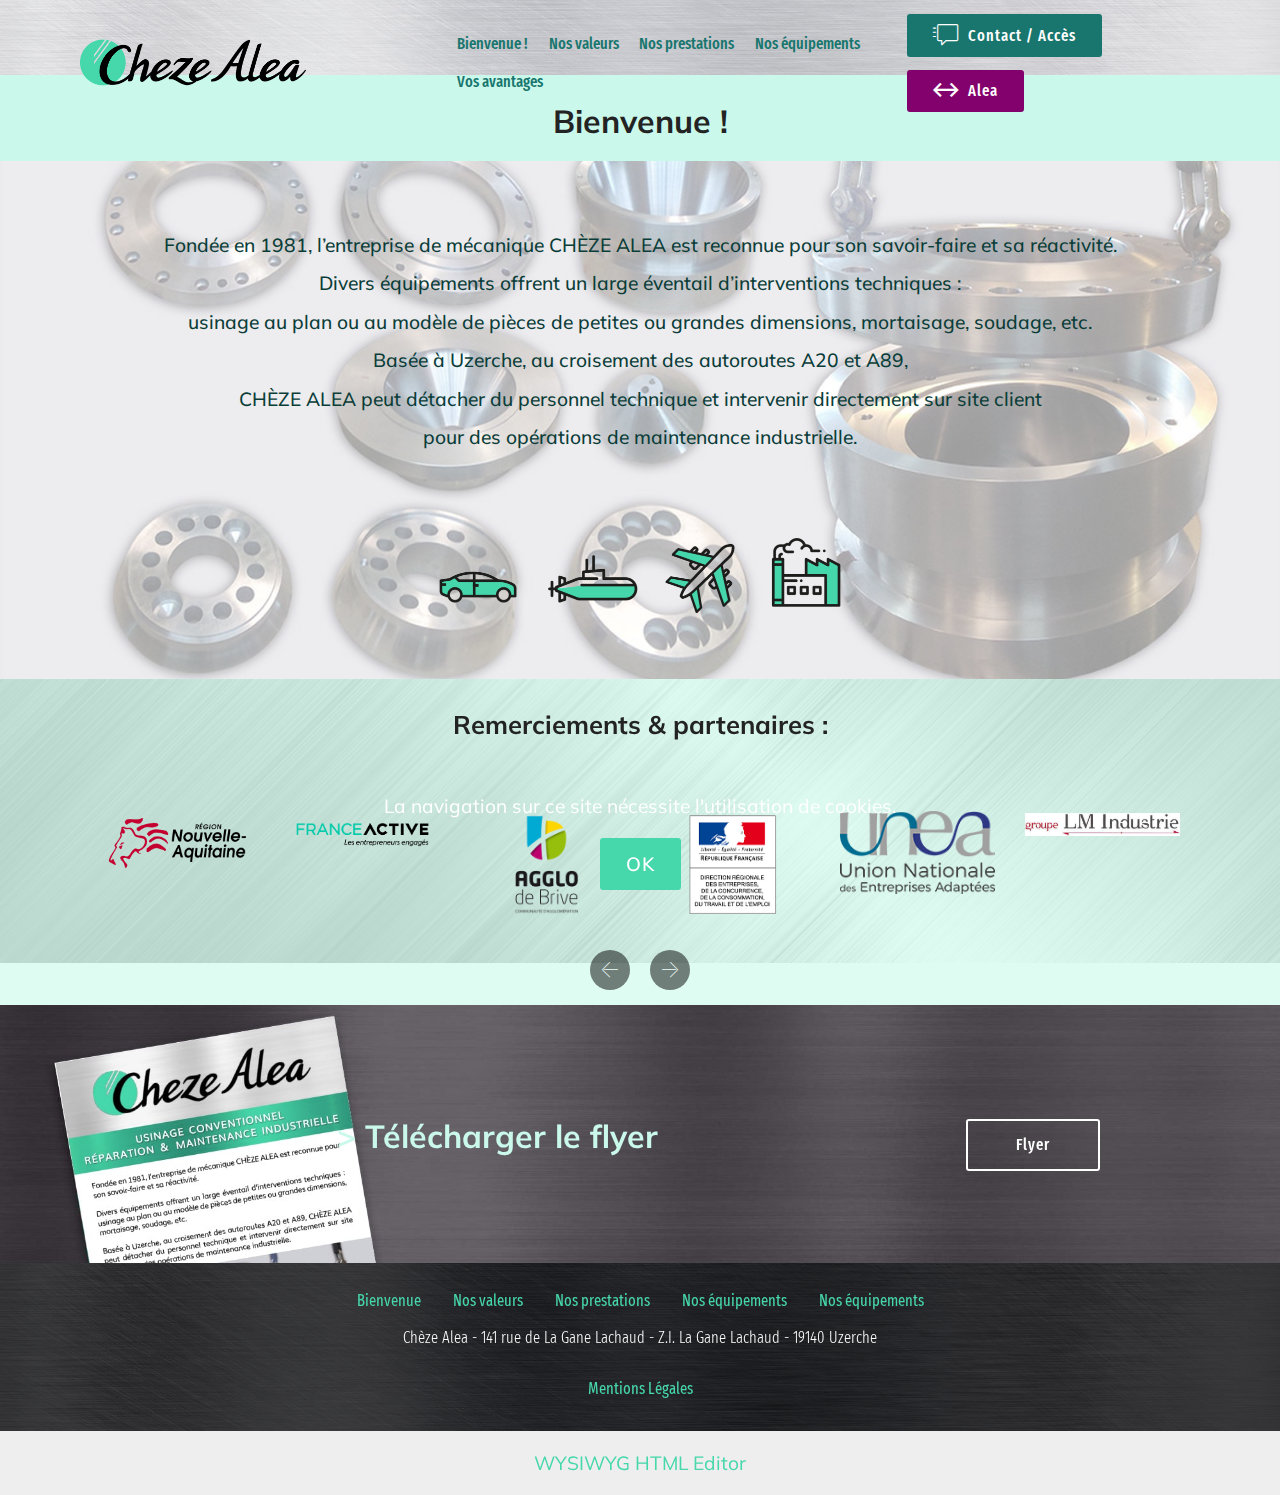
==== commit f4fb440a: "2" ====
--- a/index.html
+++ b/index.html
@@ -53,7 +53,7 @@
                         <img src="assets/images/alea-cheze-logo-ok-449x121.png" alt="Alea" title="Alea - Accueil" style="height: 3.8rem;">
                     </a>
                 </span>
-                <span class="navbar-caption-wrap"><a class="navbar-caption text-secondary display-7" href="index.html">&nbsp; Industriels <br>&nbsp; et engagés</a></span>
+                <span class="navbar-caption-wrap"><a class="navbar-caption text-secondary display-7" href="index.html">&nbsp;&nbsp;</a></span>
             </div>
         </div>
         <div class="collapse navbar-collapse" id="navbarSupportedContent">
@@ -66,7 +66,8 @@
                     <a class="nav-link link text-secondary display-4" href="prestations.html">
                         Nos prestations</a>
                 </li><li class="nav-item"><a class="nav-link link text-secondary display-4" href="equipements.html">
-                        Nos équipements<br></a></li></ul>
+                        Nos équipements<br></a></li><li class="nav-item"><a class="nav-link link text-secondary display-4" href="avantages.html">
+                        Vos avantages</a></li></ul>
             <div class="navbar-buttons mbr-section-btn"><a class="btn btn-sm btn-secondary display-4" href="contact.html"><span class="mbri-help mbr-iconfont mbr-iconfont-btn"></span>
                     
                     Contact / Accès</a> <a class="btn btn-sm btn-info display-4" href="https://alea19600.com/" target="_blank"><span class="mobi-mbri mobi-mbri-left-right mbr-iconfont mbr-iconfont-btn"></span>Alea</a></div>
@@ -122,7 +123,17 @@
             <!--Titles-->
             <div class="title pb-5 col-12">
                 <h2 class="align-left pb-3 mbr-fonts-style display-7">
-<div><br></div><br><div>Fondée en 1981, l’entreprise de mécanique <strong>CHÈZE ALEA</strong> est reconnue pour&nbsp;<span style="font-size: 1rem;">son savoir-faire et sa réactivité.</span></div><br><div><span style="font-size: 1rem;"><br></span></div><div><strong>Divers équipements offrent un large éventail d’interventions techniques :&nbsp;</strong></div><br><div><span style="font-size: 1rem;">usinage au plan ou au modèle de pièces de petites ou grandes dimensions,&nbsp;</span><span style="font-size: 1rem;">mortaisage, soudage, etc.</span></div><div><br></div><br><div>Basée à Uzerche, au croisement des autoroutes A20 et A89, </div><br><div>CHÈZE ALEA&nbsp;<span style="font-size: 1rem;">peut détacher du personnel technique et intervenir directement sur site&nbsp;</span><span style="font-size: 1rem;">client pour des opérations de maintenance industrielle.</span></div></h2>
+<div>Fondée en 1981, l’entreprise de mécanique CHÈZE ALEA est reconnue pour son savoir-faire et sa réactivité.</div><br><div>
+</div><div>Divers équipements offrent un large éventail d’interventions techniques :</div><br><div> 
+</div><div>usinage au plan ou au modèle de pièces de petites ou grandes dimensions, mortaisage, soudage, etc.</div><br><div>
+</div><div>Basée à Uzerche, au croisement des autoroutes A20 et A89,</div><br><div>
+</div><div>CHÈZE ALEA peut détacher du personnel technique et intervenir directement sur site client </div><br><div>pour des opérations de maintenance industrielle.</div><div>
+</div><div>
+</div><div>
+</div><div>
+</div><div>
+</div><div>
+</div></h2>
                 
             </div>
             <!--Card-1-->
@@ -247,13 +258,13 @@
                 
             </div>
             <div class="media-container-column col-12 col-lg-3 col-md-4">
-                <div class="mbr-section-btn align-right py-4"><a class="btn btn-white-outline display-4" href="assets/files/Cheze-Alea_Flyer_2023.pdf">Flyer</a></div>
-            </div>
-        </div>
-    </div>
-</section>
-
-<section once="footers" class="cid-rUV6fzyj8K" id="footer7-44">
+                <div class="mbr-section-btn align-right py-4"><a class="btn btn-white-outline display-4" href="assets/files/Cheze-Alea_Flyer_2023.pdf" target="_blank">Flyer</a></div>
+            </div>
+        </div>
+    </div>
+</section>
+
+<section once="footers" class="cid-tVRY1sFn4M" id="footer7-4r">
 
     
 
@@ -281,7 +292,7 @@
             </div>
         </div>
     </div>
-</section><section class="display-7" style="padding: 0;align-items: center;justify-content: center;flex-wrap: wrap;    align-content: center;display: flex;position: relative;height: 4rem;"><a href="https://mobiri.se/1248301" style="flex: 1 1;height: 4rem;position: absolute;width: 100%;z-index: 1;"><img alt="" style="height: 4rem;" src="[data-uri]"></a><p style="margin: 0;text-align: center;" class="display-7">&#8204;</p><a style="z-index:1" href="https://mobirise.com"> Website Software</a></section><script src="assets/popper/popper.min.js"></script>  <script src="assets/web/assets/jquery/jquery.min.js"></script>  <script src="assets/bootstrap/js/bootstrap.min.js"></script>  <script src="assets/web/assets/cookies-alert-plugin/cookies-alert-core.js"></script>  <script src="assets/web/assets/cookies-alert-plugin/cookies-alert-script.js"></script>  <script src="assets/tether/tether.min.js"></script>  <script src="assets/smoothscroll/smooth-scroll.js"></script>  <script src="assets/dropdown/js/nav-dropdown.js"></script>  <script src="assets/dropdown/js/navbar-dropdown.js"></script>  <script src="assets/touchswipe/jquery.touch-swipe.min.js"></script>  <script src="assets/bootstrapcarouselswipe/bootstrap-carousel-swipe.js"></script>  <script src="assets/mbr-clients-slider/mbr-clients-slider.js"></script>  <script src="assets/parallax/jarallax.min.js"></script>  <script src="assets/theme/js/script.js"></script>  
+</section><section class="display-7" style="padding: 0;align-items: center;justify-content: center;flex-wrap: wrap;    align-content: center;display: flex;position: relative;height: 4rem;"><a href="https://mobiri.se/1248301" style="flex: 1 1;height: 4rem;position: absolute;width: 100%;z-index: 1;"><img alt="" style="height: 4rem;" src="[data-uri]"></a><p style="margin: 0;text-align: center;" class="display-7">&#8204;</p><a style="z-index:1" href="https://mobirise.com/html-editor.html">WYSIWYG HTML Editor</a></section><script src="assets/popper/popper.min.js"></script>  <script src="assets/web/assets/jquery/jquery.min.js"></script>  <script src="assets/bootstrap/js/bootstrap.min.js"></script>  <script src="assets/web/assets/cookies-alert-plugin/cookies-alert-core.js"></script>  <script src="assets/web/assets/cookies-alert-plugin/cookies-alert-script.js"></script>  <script src="assets/tether/tether.min.js"></script>  <script src="assets/smoothscroll/smooth-scroll.js"></script>  <script src="assets/dropdown/js/nav-dropdown.js"></script>  <script src="assets/dropdown/js/navbar-dropdown.js"></script>  <script src="assets/touchswipe/jquery.touch-swipe.min.js"></script>  <script src="assets/bootstrapcarouselswipe/bootstrap-carousel-swipe.js"></script>  <script src="assets/mbr-clients-slider/mbr-clients-slider.js"></script>  <script src="assets/parallax/jarallax.min.js"></script>  <script src="assets/theme/js/script.js"></script>  
   
   
 <input name="cookieData" type="hidden" data-cookie-cookiesAlertType='false' data-cookie-customDialogSelector='null' data-cookie-colorText='#ffffff' data-cookie-colorBg='rgb(10, 61, 56)' data-cookie-opacityOverlay='80' data-cookie-bgOpacity='undefined' data-cookie-textButton='OK' data-cookie-rejectText='REJECT' data-cookie-colorButton='undefined' data-cookie-rejectColor='' data-cookie-colorLink='#caf9eb' data-cookie-underlineLink='true' data-cookie-text="La navigation sur ce site nécessite l'utilisation de cookies.">
--- a/assets/mobirise/css/mbr-additional.css
+++ b/assets/mobirise/css/mbr-additional.css
@@ -35,11 +35,11 @@
 }
 .display-7 {
   font-family: 'Muli', sans-serif;
-  font-size: 1rem;
+  font-size: 1.2rem;
   font-display: swap;
 }
 .display-7 > .mbr-iconfont {
-  font-size: 1.6rem;
+  font-size: 1.92rem;
 }
 /* ---- Fluid typography for mobile devices ---- */
 /* 1.4 - font scale ratio ( bootstrap == 1.42857 ) */
@@ -524,11 +524,11 @@
 /* Scroll to top button*/
 .form-control {
   font-family: 'Muli', sans-serif;
-  font-size: 1rem;
+  font-size: 1.2rem;
   font-display: swap;
 }
 .form-control > .mbr-iconfont {
-  font-size: 1.6rem;
+  font-size: 1.92rem;
 }
 blockquote {
   border-color: #46d7ab;
@@ -1315,22 +1315,22 @@
   text-align: center;
   color: #caf9eb;
 }
-.cid-rUV6fzyj8K {
+.cid-tVRY1sFn4M {
   padding-top: 30px;
   padding-bottom: 30px;
   background-image: url("../../../assets/images/scratched-metal-texture-3-2000x1500.jpg");
 }
-.cid-rUV6fzyj8K .row-links {
+.cid-tVRY1sFn4M .row-links {
   width: 100%;
   -webkit-justify-content: center;
   justify-content: center;
 }
-.cid-rUV6fzyj8K .social-row {
+.cid-tVRY1sFn4M .social-row {
   width: 100%;
   -webkit-justify-content: center;
   justify-content: center;
 }
-.cid-rUV6fzyj8K .media-container-row {
+.cid-tVRY1sFn4M .media-container-row {
   -webkit-flex-direction: column;
   flex-direction: column;
   -webkit-justify-content: center;
@@ -1338,7 +1338,7 @@
   -webkit-align-items: center;
   align-items: center;
 }
-.cid-rUV6fzyj8K .media-container-row .foot-menu {
+.cid-tVRY1sFn4M .media-container-row .foot-menu {
   list-style: none;
   display: flex;
   -webkit-justify-content: center;
@@ -1348,13 +1348,13 @@
   padding: 0;
   margin-bottom: 0;
 }
-.cid-rUV6fzyj8K .media-container-row .foot-menu li {
+.cid-tVRY1sFn4M .media-container-row .foot-menu li {
   padding: 0 1rem 1rem 1rem;
 }
-.cid-rUV6fzyj8K .media-container-row .foot-menu li p {
+.cid-tVRY1sFn4M .media-container-row .foot-menu li p {
   margin: 0;
 }
-.cid-rUV6fzyj8K .media-container-row .social-list {
+.cid-tVRY1sFn4M .media-container-row .social-list {
   padding-left: 0;
   margin-bottom: 0;
   list-style: none;
@@ -1364,33 +1364,33 @@
   -webkit-justify-content: flex-end;
   justify-content: flex-end;
 }
-.cid-rUV6fzyj8K .media-container-row .social-list .mbr-iconfont-social {
+.cid-tVRY1sFn4M .media-container-row .social-list .mbr-iconfont-social {
   font-size: 1.5rem;
   color: #ffffff;
 }
-.cid-rUV6fzyj8K .media-container-row .social-list .soc-item {
+.cid-tVRY1sFn4M .media-container-row .social-list .soc-item {
   margin: 0 .5rem;
 }
-.cid-rUV6fzyj8K .media-container-row .social-list a {
+.cid-tVRY1sFn4M .media-container-row .social-list a {
   margin: 0;
   opacity: .5;
   -webkit-transition: .2s linear;
   transition: .2s linear;
 }
-.cid-rUV6fzyj8K .media-container-row .social-list a:hover {
+.cid-tVRY1sFn4M .media-container-row .social-list a:hover {
   opacity: 1;
 }
 @media (max-width: 767px) {
-  .cid-rUV6fzyj8K .media-container-row .social-list {
+  .cid-tVRY1sFn4M .media-container-row .social-list {
     -webkit-justify-content: center;
     justify-content: center;
   }
 }
-.cid-rUV6fzyj8K .media-container-row .row-copirayt {
+.cid-tVRY1sFn4M .media-container-row .row-copirayt {
   word-break: break-word;
   width: 100%;
 }
-.cid-rUV6fzyj8K .media-container-row .row-copirayt p {
+.cid-tVRY1sFn4M .media-container-row .row-copirayt p {
   width: 100%;
 }
 .cid-tVR54FyuzK .navbar {
@@ -1938,22 +1938,22 @@
 .cid-rUUZOnLIyk B {
   color: #0a3d38;
 }
-.cid-rUV68KcBAV {
+.cid-tVRY1sFn4M {
   padding-top: 30px;
   padding-bottom: 30px;
   background-image: url("../../../assets/images/scratched-metal-texture-3-2000x1500.jpg");
 }
-.cid-rUV68KcBAV .row-links {
+.cid-tVRY1sFn4M .row-links {
   width: 100%;
   -webkit-justify-content: center;
   justify-content: center;
 }
-.cid-rUV68KcBAV .social-row {
+.cid-tVRY1sFn4M .social-row {
   width: 100%;
   -webkit-justify-content: center;
   justify-content: center;
 }
-.cid-rUV68KcBAV .media-container-row {
+.cid-tVRY1sFn4M .media-container-row {
   -webkit-flex-direction: column;
   flex-direction: column;
   -webkit-justify-content: center;
@@ -1961,7 +1961,7 @@
   -webkit-align-items: center;
   align-items: center;
 }
-.cid-rUV68KcBAV .media-container-row .foot-menu {
+.cid-tVRY1sFn4M .media-container-row .foot-menu {
   list-style: none;
   display: flex;
   -webkit-justify-content: center;
@@ -1971,13 +1971,13 @@
   padding: 0;
   margin-bottom: 0;
 }
-.cid-rUV68KcBAV .media-container-row .foot-menu li {
+.cid-tVRY1sFn4M .media-container-row .foot-menu li {
   padding: 0 1rem 1rem 1rem;
 }
-.cid-rUV68KcBAV .media-container-row .foot-menu li p {
+.cid-tVRY1sFn4M .media-container-row .foot-menu li p {
   margin: 0;
 }
-.cid-rUV68KcBAV .media-container-row .social-list {
+.cid-tVRY1sFn4M .media-container-row .social-list {
   padding-left: 0;
   margin-bottom: 0;
   list-style: none;
@@ -1987,33 +1987,33 @@
   -webkit-justify-content: flex-end;
   justify-content: flex-end;
 }
-.cid-rUV68KcBAV .media-container-row .social-list .mbr-iconfont-social {
+.cid-tVRY1sFn4M .media-container-row .social-list .mbr-iconfont-social {
   font-size: 1.5rem;
   color: #ffffff;
 }
-.cid-rUV68KcBAV .media-container-row .social-list .soc-item {
+.cid-tVRY1sFn4M .media-container-row .social-list .soc-item {
   margin: 0 .5rem;
 }
-.cid-rUV68KcBAV .media-container-row .social-list a {
+.cid-tVRY1sFn4M .media-container-row .social-list a {
   margin: 0;
   opacity: .5;
   -webkit-transition: .2s linear;
   transition: .2s linear;
 }
-.cid-rUV68KcBAV .media-container-row .social-list a:hover {
+.cid-tVRY1sFn4M .media-container-row .social-list a:hover {
   opacity: 1;
 }
 @media (max-width: 767px) {
-  .cid-rUV68KcBAV .media-container-row .social-list {
+  .cid-tVRY1sFn4M .media-container-row .social-list {
     -webkit-justify-content: center;
     justify-content: center;
   }
 }
-.cid-rUV68KcBAV .media-container-row .row-copirayt {
+.cid-tVRY1sFn4M .media-container-row .row-copirayt {
   word-break: break-word;
   width: 100%;
 }
-.cid-rUV68KcBAV .media-container-row .row-copirayt p {
+.cid-tVRY1sFn4M .media-container-row .row-copirayt p {
   width: 100%;
 }
 .cid-tVR54FyuzK .navbar {
@@ -2415,114 +2415,91 @@
 .cid-tVR54FyuzK .dropdown-item:hover {
   color: #83016c !important;
 }
-.cid-rRocDN9L1s {
+.cid-rRocIMi81n {
   padding-top: 45px;
   padding-bottom: 30px;
   background-image: url("../../../assets/images/scratched-metal-texture-2000x1500.jpg");
 }
-.cid-rRocDN9L1s .mbr-section-subtitle {
+.cid-rRocIMi81n .mbr-section-subtitle {
   color: #767676;
 }
-.cid-rRocDN9L1s .btn {
+.cid-rRocIMi81n .btn {
   margin: 0 0 .5rem 0;
 }
-.cid-s4PUVia49j {
-  padding-top: 15px;
-  padding-bottom: 15px;
-  background-image: url("../../../assets/images/montage-brochure-fond-8-2000x1240.jpeg");
-}
-.cid-s4PUVia49j .mbr-section-subtitle {
-  color: #caf9eb;
-}
-.cid-s4PUVia49j .btn {
-  margin: 0 0 .5rem 0;
-}
-.cid-s4PUVia49j .content-row {
-  flex-direction: row-reverse;
-  -webkit-flex-direction: row-reverse;
-}
-.cid-s4PUVia49j H2 {
+.cid-rRrbWan6PG {
+  padding-top: 30px;
+  padding-bottom: 0px;
+  background-color: #caf9eb;
+}
+.cid-rRrbWan6PG .mbr-section-subtitle {
+  color: #767676;
+}
+.cid-rRrbWan6PG B {
+  color: #0a3d38;
+}
+.cid-rEdGXpYLKf {
+  padding-top: 60px;
+  padding-bottom: 30px;
+  background-image: url("../../../assets/images/scratched-metal-texture-2000x1500.jpg");
+}
+.cid-rEdGXpYLKf .card-box {
+  padding: 1rem 2rem 2rem;
+}
+.cid-rEdGXpYLKf h4 {
+  font-weight: 500;
+  margin-bottom: 0;
   text-align: left;
-  color: #caf9eb;
-}
-.cid-rOMeUsToNW {
-  padding-top: 15px;
-  padding-bottom: 15px;
-  background-color: #18766e;
-}
-.cid-rOMeUsToNW .mbr-slider .carousel-control {
-  background: #1b1b1b;
-}
-.cid-rOMeUsToNW .mbr-slider .carousel-control-prev {
-  left: 0;
-  margin-left: 2.5rem;
-}
-.cid-rOMeUsToNW .mbr-slider .carousel-control-next {
-  right: 0;
-  margin-right: 2.5rem;
-}
-.cid-rOMeUsToNW .mbr-slider .modal-body .close {
-  background: #1b1b1b;
-}
-.cid-rOMeUsToNW .mbr-gallery-item > div::before {
-  content: '';
-  position: absolute;
-  left: 0;
-  top: 0;
-  width: 100%;
+  padding-top: 2rem;
+}
+.cid-rEdGXpYLKf p {
+  margin-bottom: 0;
+  text-align: left;
+  padding-top: 1.5rem;
+}
+.cid-rEdGXpYLKf .mbr-section-btn {
+  padding-top: 2.5rem;
+}
+.cid-rEdGXpYLKf .mbr-section-btn a {
+  margin: 0;
+}
+.cid-rEdGXpYLKf .mbr-text {
+  color: #767676;
+}
+.cid-rEdGXpYLKf .card-wrapper {
   height: 100%;
-  background: #554346;
-  opacity: 0;
-  -webkit-transition: 0.2s opacity ease-in-out;
-  transition: 0.2s opacity ease-in-out;
-  background: linear-gradient(to left, #554346, #45505b) !important;
-}
-.cid-rOMeUsToNW .mbr-gallery-item > div:hover .mbr-gallery-title::before {
-  background: transparent !important;
-}
-.cid-rOMeUsToNW .mbr-gallery-item > div:hover:before {
-  opacity: 0.7 !important;
-}
-.cid-rOMeUsToNW .mbr-gallery-title {
-  font-size: .9em;
-  position: absolute;
-  display: block;
-  width: 100%;
-  bottom: 0;
-  padding: 1rem;
-  color: #fff;
-  z-index: 2;
-}
-.cid-rOMeUsToNW .mbr-gallery-title:before {
-  content: " ";
-  width: 100%;
-  height: 100%;
-  top: 0;
-  left: 0;
-  z-index: -1;
-  position: absolute;
-  background: #554346 !important;
-  opacity: 0.7;
-  -webkit-transition: 0.2s background ease-in-out;
-  transition: 0.2s background ease-in-out;
-  background: linear-gradient(to left, #554346, #45505b) !important;
-}
-.cid-rUV6iNroLS {
+}
+@media (max-width: 767px) {
+  .cid-rEdGXpYLKf .card:not(.last-child) {
+    padding-bottom: 2rem;
+  }
+}
+.cid-rEdGXpYLKf .card-title {
+  color: #0a3d38;
+}
+.cid-rEdGXpYLKf H2 {
+  color: #0a3d38;
+  text-align: center;
+}
+.cid-rEdGXpYLKf .mbr-text,
+.cid-rEdGXpYLKf .mbr-section-btn {
+  color: #0a3d38;
+}
+.cid-tVRY1sFn4M {
   padding-top: 30px;
   padding-bottom: 30px;
   background-image: url("../../../assets/images/scratched-metal-texture-3-2000x1500.jpg");
 }
-.cid-rUV6iNroLS .row-links {
+.cid-tVRY1sFn4M .row-links {
   width: 100%;
   -webkit-justify-content: center;
   justify-content: center;
 }
-.cid-rUV6iNroLS .social-row {
+.cid-tVRY1sFn4M .social-row {
   width: 100%;
   -webkit-justify-content: center;
   justify-content: center;
 }
-.cid-rUV6iNroLS .media-container-row {
+.cid-tVRY1sFn4M .media-container-row {
   -webkit-flex-direction: column;
   flex-direction: column;
   -webkit-justify-content: center;
@@ -2530,7 +2507,7 @@
   -webkit-align-items: center;
   align-items: center;
 }
-.cid-rUV6iNroLS .media-container-row .foot-menu {
+.cid-tVRY1sFn4M .media-container-row .foot-menu {
   list-style: none;
   display: flex;
   -webkit-justify-content: center;
@@ -2540,13 +2517,13 @@
   padding: 0;
   margin-bottom: 0;
 }
-.cid-rUV6iNroLS .media-container-row .foot-menu li {
+.cid-tVRY1sFn4M .media-container-row .foot-menu li {
   padding: 0 1rem 1rem 1rem;
 }
-.cid-rUV6iNroLS .media-container-row .foot-menu li p {
+.cid-tVRY1sFn4M .media-container-row .foot-menu li p {
   margin: 0;
 }
-.cid-rUV6iNroLS .media-container-row .social-list {
+.cid-tVRY1sFn4M .media-container-row .social-list {
   padding-left: 0;
   margin-bottom: 0;
   list-style: none;
@@ -2556,33 +2533,33 @@
   -webkit-justify-content: flex-end;
   justify-content: flex-end;
 }
-.cid-rUV6iNroLS .media-container-row .social-list .mbr-iconfont-social {
+.cid-tVRY1sFn4M .media-container-row .social-list .mbr-iconfont-social {
   font-size: 1.5rem;
   color: #ffffff;
 }
-.cid-rUV6iNroLS .media-container-row .social-list .soc-item {
+.cid-tVRY1sFn4M .media-container-row .social-list .soc-item {
   margin: 0 .5rem;
 }
-.cid-rUV6iNroLS .media-container-row .social-list a {
+.cid-tVRY1sFn4M .media-container-row .social-list a {
   margin: 0;
   opacity: .5;
   -webkit-transition: .2s linear;
   transition: .2s linear;
 }
-.cid-rUV6iNroLS .media-container-row .social-list a:hover {
+.cid-tVRY1sFn4M .media-container-row .social-list a:hover {
   opacity: 1;
 }
 @media (max-width: 767px) {
-  .cid-rUV6iNroLS .media-container-row .social-list {
+  .cid-tVRY1sFn4M .media-container-row .social-list {
     -webkit-justify-content: center;
     justify-content: center;
   }
 }
-.cid-rUV6iNroLS .media-container-row .row-copirayt {
+.cid-tVRY1sFn4M .media-container-row .row-copirayt {
   word-break: break-word;
   width: 100%;
 }
-.cid-rUV6iNroLS .media-container-row .row-copirayt p {
+.cid-tVRY1sFn4M .media-container-row .row-copirayt p {
   width: 100%;
 }
 .cid-tVR54FyuzK .navbar {
@@ -2984,91 +2961,409 @@
 .cid-tVR54FyuzK .dropdown-item:hover {
   color: #83016c !important;
 }
-.cid-rRocIMi81n {
+.cid-rRocP17uXR {
   padding-top: 45px;
   padding-bottom: 30px;
   background-image: url("../../../assets/images/scratched-metal-texture-2000x1500.jpg");
 }
-.cid-rRocIMi81n .mbr-section-subtitle {
+.cid-rRocP17uXR .mbr-section-subtitle {
   color: #767676;
 }
-.cid-rRocIMi81n .btn {
+.cid-rRocP17uXR .btn {
   margin: 0 0 .5rem 0;
 }
-.cid-rRrbWan6PG {
+.cid-rRrcasRylx {
   padding-top: 30px;
   padding-bottom: 0px;
   background-color: #caf9eb;
 }
-.cid-rRrbWan6PG .mbr-section-subtitle {
+.cid-rRrcasRylx .mbr-section-subtitle {
   color: #767676;
 }
-.cid-rRrbWan6PG B {
+.cid-rRrcasRylx B {
   color: #0a3d38;
 }
-.cid-rEdGXpYLKf {
-  padding-top: 60px;
+.cid-rRoQDzehPF {
+  padding-top: 30px;
+  padding-bottom: 15px;
+  background-image: url("../../../assets/images/sans-titre-2000x1125.png");
+}
+.cid-rRoQDzehPF .mbr-section-btn > * {
+  margin: 0;
+}
+.cid-rRoQDzehPF h4 {
+  font-weight: 500;
+}
+.cid-rRoQDzehPF p {
+  color: #232323;
+}
+.cid-rRoQDzehPF .aside-content {
+  -webkit-flex-basis: 100%;
+  flex-basis: 100%;
+  display: flex;
+  flex-direction: column;
+  justify-content: center;
+}
+.cid-rRoQDzehPF .block-content {
+  display: -webkit-flex;
+  flex-direction: column;
+  -webkit-flex-direction: column;
+  word-break: break-word;
+}
+.cid-rRoQDzehPF .media {
+  margin: initial;
+  align-items: center;
+  -webkit-align-items: center;
+}
+.cid-rRoQDzehPF .mbr-figure {
+  align-self: flex-start;
+  -webkit-align-self: flex-start;
+  -webkit-flex-shrink: 0;
+  flex-shrink: 0;
+}
+.cid-rRoQDzehPF .card-img {
+  padding-right: 2rem;
+  width: auto;
+}
+.cid-rRoQDzehPF .card-img span {
+  font-size: 72px;
+  color: #707070;
+}
+@media (min-width: 992px) {
+  .cid-rRoQDzehPF .mbr-figure {
+    padding-right: 4rem;
+  }
+}
+@media (max-width: 991px) {
+  .cid-rRoQDzehPF .mbr-figure {
+    padding-right: 0;
+    padding-bottom: 1rem;
+    margin-bottom: 2rem;
+  }
+}
+@media (max-width: 300px) {
+  .cid-rRoQDzehPF .card-img span {
+    font-size: 40px !important;
+  }
+}
+.cid-rRoQDzehPF .cost {
+  text-decoration: line-through;
+  color: #767676;
+}
+.cid-rRoQDzehPF H2 {
+  color: #0a3d38;
+}
+.cid-rRoQDzehPF .text1 {
+  color: #0a3d38;
+}
+.cid-rRoSfjAJot {
+  padding-top: 30px;
   padding-bottom: 30px;
   background-image: url("../../../assets/images/scratched-metal-texture-2000x1500.jpg");
 }
-.cid-rEdGXpYLKf .card-box {
-  padding: 1rem 2rem 2rem;
-}
-.cid-rEdGXpYLKf h4 {
+.cid-rRoSfjAJot .mbr-section-btn > * {
+  margin: 0;
+}
+.cid-rRoSfjAJot h4 {
   font-weight: 500;
-  margin-bottom: 0;
-  text-align: left;
-  padding-top: 2rem;
-}
-.cid-rEdGXpYLKf p {
-  margin-bottom: 0;
-  text-align: left;
-  padding-top: 1.5rem;
-}
-.cid-rEdGXpYLKf .mbr-section-btn {
-  padding-top: 2.5rem;
-}
-.cid-rEdGXpYLKf .mbr-section-btn a {
+}
+.cid-rRoSfjAJot p {
+  color: #232323;
+}
+.cid-rRoSfjAJot .aside-content {
+  -webkit-flex-basis: 100%;
+  flex-basis: 100%;
+  display: flex;
+  flex-direction: column;
+  justify-content: center;
+}
+.cid-rRoSfjAJot .block-content {
+  display: -webkit-flex;
+  flex-direction: column;
+  -webkit-flex-direction: column;
+  word-break: break-word;
+}
+.cid-rRoSfjAJot .media {
+  margin: initial;
+  align-items: center;
+  -webkit-align-items: center;
+}
+.cid-rRoSfjAJot .mbr-figure {
+  align-self: flex-start;
+  -webkit-align-self: flex-start;
+  -webkit-flex-shrink: 0;
+  flex-shrink: 0;
+}
+.cid-rRoSfjAJot .card-img {
+  padding-right: 2rem;
+  width: auto;
+}
+.cid-rRoSfjAJot .card-img span {
+  font-size: 72px;
+  color: #707070;
+}
+@media (min-width: 992px) {
+  .cid-rRoSfjAJot .mbr-figure {
+    padding-right: 4rem;
+  }
+}
+@media (max-width: 991px) {
+  .cid-rRoSfjAJot .mbr-figure {
+    padding-right: 0;
+    padding-bottom: 1rem;
+    margin-bottom: 2rem;
+  }
+}
+@media (max-width: 300px) {
+  .cid-rRoSfjAJot .card-img span {
+    font-size: 40px !important;
+  }
+}
+.cid-rRoSfjAJot .cost {
+  text-decoration: line-through;
+  color: #767676;
+}
+.cid-rRoSfjAJot H2 {
+  color: #ffffff;
+}
+.cid-rRoSfjAJot .text1 {
+  color: #ffffff;
+}
+.cid-rRoUOS5ozB {
+  padding-top: 30px;
+  padding-bottom: 30px;
+  background-image: url("../../../assets/images/sans-titre-2000x1125.png");
+}
+.cid-rRoUOS5ozB .mbr-section-btn > * {
   margin: 0;
 }
-.cid-rEdGXpYLKf .mbr-text {
+.cid-rRoUOS5ozB h4 {
+  font-weight: 500;
+}
+.cid-rRoUOS5ozB p {
+  color: #232323;
+}
+.cid-rRoUOS5ozB .aside-content {
+  -webkit-flex-basis: 100%;
+  flex-basis: 100%;
+  display: flex;
+  flex-direction: column;
+  justify-content: center;
+}
+.cid-rRoUOS5ozB .block-content {
+  display: -webkit-flex;
+  flex-direction: column;
+  -webkit-flex-direction: column;
+  word-break: break-word;
+}
+.cid-rRoUOS5ozB .media {
+  margin: initial;
+  align-items: center;
+  -webkit-align-items: center;
+}
+.cid-rRoUOS5ozB .mbr-figure {
+  align-self: flex-start;
+  -webkit-align-self: flex-start;
+  -webkit-flex-shrink: 0;
+  flex-shrink: 0;
+}
+.cid-rRoUOS5ozB .card-img {
+  padding-right: 2rem;
+  width: auto;
+}
+.cid-rRoUOS5ozB .card-img span {
+  font-size: 72px;
+  color: #707070;
+}
+@media (min-width: 992px) {
+  .cid-rRoUOS5ozB .mbr-figure {
+    padding-right: 4rem;
+  }
+}
+@media (max-width: 991px) {
+  .cid-rRoUOS5ozB .mbr-figure {
+    padding-right: 0;
+    padding-bottom: 1rem;
+    margin-bottom: 2rem;
+  }
+}
+@media (max-width: 300px) {
+  .cid-rRoUOS5ozB .card-img span {
+    font-size: 40px !important;
+  }
+}
+.cid-rRoUOS5ozB .cost {
+  text-decoration: line-through;
   color: #767676;
 }
-.cid-rEdGXpYLKf .card-wrapper {
-  height: 100%;
-}
-@media (max-width: 767px) {
-  .cid-rEdGXpYLKf .card:not(.last-child) {
-    padding-bottom: 2rem;
-  }
-}
-.cid-rEdGXpYLKf .card-title {
+.cid-rRoUOS5ozB H2 {
   color: #0a3d38;
 }
-.cid-rEdGXpYLKf H2 {
+.cid-rRoUOS5ozB .text1 {
   color: #0a3d38;
-  text-align: center;
-}
-.cid-rEdGXpYLKf .mbr-text,
-.cid-rEdGXpYLKf .mbr-section-btn {
+}
+.cid-rRo8YxwOpS {
+  padding-top: 30px;
+  padding-bottom: 15px;
+  background-image: url("../../../assets/images/scratched-metal-texture-2000x1500.jpg");
+}
+.cid-rRo8YxwOpS .mbr-section-btn > * {
+  margin: 0;
+}
+.cid-rRo8YxwOpS h4 {
+  font-weight: 500;
+}
+.cid-rRo8YxwOpS p {
+  color: #232323;
+}
+.cid-rRo8YxwOpS .aside-content {
+  -webkit-flex-basis: 100%;
+  flex-basis: 100%;
+  display: flex;
+  flex-direction: column;
+  justify-content: center;
+}
+.cid-rRo8YxwOpS .block-content {
+  display: -webkit-flex;
+  flex-direction: column;
+  -webkit-flex-direction: column;
+  word-break: break-word;
+}
+.cid-rRo8YxwOpS .media {
+  margin: initial;
+  align-items: center;
+  -webkit-align-items: center;
+}
+.cid-rRo8YxwOpS .mbr-figure {
+  align-self: flex-start;
+  -webkit-align-self: flex-start;
+  -webkit-flex-shrink: 0;
+  flex-shrink: 0;
+}
+.cid-rRo8YxwOpS .card-img {
+  padding-right: 2rem;
+  width: auto;
+}
+.cid-rRo8YxwOpS .card-img span {
+  font-size: 72px;
+  color: #707070;
+}
+@media (min-width: 992px) {
+  .cid-rRo8YxwOpS .mbr-figure {
+    padding-right: 4rem;
+  }
+}
+@media (max-width: 991px) {
+  .cid-rRo8YxwOpS .mbr-figure {
+    padding-right: 0;
+    padding-bottom: 1rem;
+    margin-bottom: 2rem;
+  }
+}
+@media (max-width: 300px) {
+  .cid-rRo8YxwOpS .card-img span {
+    font-size: 40px !important;
+  }
+}
+.cid-rRo8YxwOpS .cost {
+  text-decoration: line-through;
+  color: #767676;
+}
+.cid-rRo8YxwOpS H2 {
+  color: #ffffff;
+}
+.cid-rRo8YxwOpS .text1 {
+  color: #ffffff;
+}
+.cid-rRo9DPjS4l {
+  padding-top: 30px;
+  padding-bottom: 15px;
+  background-image: url("../../../assets/images/sans-titre-2000x1125.png");
+}
+.cid-rRo9DPjS4l .mbr-section-btn > * {
+  margin: 0;
+}
+.cid-rRo9DPjS4l h4 {
+  font-weight: 500;
+}
+.cid-rRo9DPjS4l p {
+  color: #232323;
+}
+.cid-rRo9DPjS4l .aside-content {
+  -webkit-flex-basis: 100%;
+  flex-basis: 100%;
+  display: flex;
+  flex-direction: column;
+  justify-content: center;
+}
+.cid-rRo9DPjS4l .block-content {
+  display: -webkit-flex;
+  flex-direction: column;
+  -webkit-flex-direction: column;
+  word-break: break-word;
+}
+.cid-rRo9DPjS4l .media {
+  margin: initial;
+  align-items: center;
+  -webkit-align-items: center;
+}
+.cid-rRo9DPjS4l .mbr-figure {
+  align-self: flex-start;
+  -webkit-align-self: flex-start;
+  -webkit-flex-shrink: 0;
+  flex-shrink: 0;
+}
+.cid-rRo9DPjS4l .card-img {
+  padding-right: 2rem;
+  width: auto;
+}
+.cid-rRo9DPjS4l .card-img span {
+  font-size: 72px;
+  color: #707070;
+}
+@media (min-width: 992px) {
+  .cid-rRo9DPjS4l .mbr-figure {
+    padding-right: 4rem;
+  }
+}
+@media (max-width: 991px) {
+  .cid-rRo9DPjS4l .mbr-figure {
+    padding-right: 0;
+    padding-bottom: 1rem;
+    margin-bottom: 2rem;
+  }
+}
+@media (max-width: 300px) {
+  .cid-rRo9DPjS4l .card-img span {
+    font-size: 40px !important;
+  }
+}
+.cid-rRo9DPjS4l .cost {
+  text-decoration: line-through;
+  color: #767676;
+}
+.cid-rRo9DPjS4l H2 {
   color: #0a3d38;
 }
-.cid-rUV5SA9MI0 {
+.cid-rRo9DPjS4l .text1 {
+  color: #0a3d38;
+}
+.cid-tVRY1sFn4M {
   padding-top: 30px;
   padding-bottom: 30px;
   background-image: url("../../../assets/images/scratched-metal-texture-3-2000x1500.jpg");
 }
-.cid-rUV5SA9MI0 .row-links {
+.cid-tVRY1sFn4M .row-links {
   width: 100%;
   -webkit-justify-content: center;
   justify-content: center;
 }
-.cid-rUV5SA9MI0 .social-row {
+.cid-tVRY1sFn4M .social-row {
   width: 100%;
   -webkit-justify-content: center;
   justify-content: center;
 }
-.cid-rUV5SA9MI0 .media-container-row {
+.cid-tVRY1sFn4M .media-container-row {
   -webkit-flex-direction: column;
   flex-direction: column;
   -webkit-justify-content: center;
@@ -3076,7 +3371,7 @@
   -webkit-align-items: center;
   align-items: center;
 }
-.cid-rUV5SA9MI0 .media-container-row .foot-menu {
+.cid-tVRY1sFn4M .media-container-row .foot-menu {
   list-style: none;
   display: flex;
   -webkit-justify-content: center;
@@ -3086,13 +3381,13 @@
   padding: 0;
   margin-bottom: 0;
 }
-.cid-rUV5SA9MI0 .media-container-row .foot-menu li {
+.cid-tVRY1sFn4M .media-container-row .foot-menu li {
   padding: 0 1rem 1rem 1rem;
 }
-.cid-rUV5SA9MI0 .media-container-row .foot-menu li p {
+.cid-tVRY1sFn4M .media-container-row .foot-menu li p {
   margin: 0;
 }
-.cid-rUV5SA9MI0 .media-container-row .social-list {
+.cid-tVRY1sFn4M .media-container-row .social-list {
   padding-left: 0;
   margin-bottom: 0;
   list-style: none;
@@ -3102,33 +3397,33 @@
   -webkit-justify-content: flex-end;
   justify-content: flex-end;
 }
-.cid-rUV5SA9MI0 .media-container-row .social-list .mbr-iconfont-social {
+.cid-tVRY1sFn4M .media-container-row .social-list .mbr-iconfont-social {
   font-size: 1.5rem;
   color: #ffffff;
 }
-.cid-rUV5SA9MI0 .media-container-row .social-list .soc-item {
+.cid-tVRY1sFn4M .media-container-row .social-list .soc-item {
   margin: 0 .5rem;
 }
-.cid-rUV5SA9MI0 .media-container-row .social-list a {
+.cid-tVRY1sFn4M .media-container-row .social-list a {
   margin: 0;
   opacity: .5;
   -webkit-transition: .2s linear;
   transition: .2s linear;
 }
-.cid-rUV5SA9MI0 .media-container-row .social-list a:hover {
+.cid-tVRY1sFn4M .media-container-row .social-list a:hover {
   opacity: 1;
 }
 @media (max-width: 767px) {
-  .cid-rUV5SA9MI0 .media-container-row .social-list {
+  .cid-tVRY1sFn4M .media-container-row .social-list {
     -webkit-justify-content: center;
     justify-content: center;
   }
 }
-.cid-rUV5SA9MI0 .media-container-row .row-copirayt {
+.cid-tVRY1sFn4M .media-container-row .row-copirayt {
   word-break: break-word;
   width: 100%;
 }
-.cid-rUV5SA9MI0 .media-container-row .row-copirayt p {
+.cid-tVRY1sFn4M .media-container-row .row-copirayt p {
   width: 100%;
 }
 .cid-tVR54FyuzK .navbar {
@@ -3530,409 +3825,85 @@
 .cid-tVR54FyuzK .dropdown-item:hover {
   color: #83016c !important;
 }
-.cid-rRocP17uXR {
+.cid-rRodleutBk {
   padding-top: 45px;
   padding-bottom: 30px;
   background-image: url("../../../assets/images/scratched-metal-texture-2000x1500.jpg");
 }
-.cid-rRocP17uXR .mbr-section-subtitle {
+.cid-rRodleutBk .mbr-section-subtitle {
   color: #767676;
 }
-.cid-rRocP17uXR .btn {
+.cid-rRodleutBk .btn {
   margin: 0 0 .5rem 0;
 }
-.cid-rRrcasRylx {
+.cid-rRrcjQiXK6 {
   padding-top: 30px;
   padding-bottom: 0px;
   background-color: #caf9eb;
 }
-.cid-rRrcasRylx .mbr-section-subtitle {
+.cid-rRrcjQiXK6 .mbr-section-subtitle {
   color: #767676;
 }
-.cid-rRrcasRylx B {
+.cid-rRrcjQiXK6 B {
   color: #0a3d38;
 }
-.cid-rRoQDzehPF {
-  padding-top: 30px;
-  padding-bottom: 15px;
-  background-image: url("../../../assets/images/sans-titre-2000x1125.png");
-}
-.cid-rRoQDzehPF .mbr-section-btn > * {
-  margin: 0;
-}
-.cid-rRoQDzehPF h4 {
-  font-weight: 500;
-}
-.cid-rRoQDzehPF p {
-  color: #232323;
-}
-.cid-rRoQDzehPF .aside-content {
-  -webkit-flex-basis: 100%;
-  flex-basis: 100%;
-  display: flex;
-  flex-direction: column;
-  justify-content: center;
-}
-.cid-rRoQDzehPF .block-content {
-  display: -webkit-flex;
-  flex-direction: column;
-  -webkit-flex-direction: column;
-  word-break: break-word;
-}
-.cid-rRoQDzehPF .media {
-  margin: initial;
-  align-items: center;
-  -webkit-align-items: center;
-}
-.cid-rRoQDzehPF .mbr-figure {
-  align-self: flex-start;
-  -webkit-align-self: flex-start;
-  -webkit-flex-shrink: 0;
-  flex-shrink: 0;
-}
-.cid-rRoQDzehPF .card-img {
-  padding-right: 2rem;
-  width: auto;
-}
-.cid-rRoQDzehPF .card-img span {
-  font-size: 72px;
-  color: #707070;
-}
-@media (min-width: 992px) {
-  .cid-rRoQDzehPF .mbr-figure {
-    padding-right: 4rem;
-  }
-}
-@media (max-width: 991px) {
-  .cid-rRoQDzehPF .mbr-figure {
-    padding-right: 0;
-    padding-bottom: 1rem;
-    margin-bottom: 2rem;
-  }
-}
-@media (max-width: 300px) {
-  .cid-rRoQDzehPF .card-img span {
-    font-size: 40px !important;
-  }
-}
-.cid-rRoQDzehPF .cost {
-  text-decoration: line-through;
+.cid-tVRPRIkYVF {
+  padding-top: 120px;
+  padding-bottom: 120px;
+  background-image: url("../../../assets/images/equipements-1920x380.jpg");
+}
+.cid-rRokdi5MPy {
+  padding-top: 45px;
+  padding-bottom: 45px;
+  background-image: url("../../../assets/images/scratched-metal-texture-2000x1500.jpg");
+}
+.cid-rRokdi5MPy .mbr-section-subtitle {
   color: #767676;
-}
-.cid-rRoQDzehPF H2 {
+  text-align: center;
+  font-weight: 300;
+}
+.cid-rRokdi5MPy .step {
+  width: 40px;
+  height: 40px;
+  font-size: 20px;
+  border-radius: 50%;
+  border: 2px solid #18766e;
+}
+.cid-rRokdi5MPy .separline {
+  position: relative;
+}
+.cid-rRokdi5MPy .separline:after {
+  top: 44px;
+  left: 18px;
+  position: absolute;
+  content: "";
+  width: 2px;
+  height: calc(100% - (20px + 4px) * 2);
+  background-color: #18766e;
+}
+.cid-rRokdi5MPy .mbr-step-title {
   color: #0a3d38;
-}
-.cid-rRoQDzehPF .text1 {
-  color: #0a3d38;
-}
-.cid-rRoSfjAJot {
-  padding-top: 30px;
-  padding-bottom: 30px;
-  background-image: url("../../../assets/images/scratched-metal-texture-2000x1500.jpg");
-}
-.cid-rRoSfjAJot .mbr-section-btn > * {
-  margin: 0;
-}
-.cid-rRoSfjAJot h4 {
-  font-weight: 500;
-}
-.cid-rRoSfjAJot p {
-  color: #232323;
-}
-.cid-rRoSfjAJot .aside-content {
-  -webkit-flex-basis: 100%;
-  flex-basis: 100%;
-  display: flex;
-  flex-direction: column;
-  justify-content: center;
-}
-.cid-rRoSfjAJot .block-content {
-  display: -webkit-flex;
-  flex-direction: column;
-  -webkit-flex-direction: column;
-  word-break: break-word;
-}
-.cid-rRoSfjAJot .media {
-  margin: initial;
-  align-items: center;
-  -webkit-align-items: center;
-}
-.cid-rRoSfjAJot .mbr-figure {
-  align-self: flex-start;
-  -webkit-align-self: flex-start;
-  -webkit-flex-shrink: 0;
-  flex-shrink: 0;
-}
-.cid-rRoSfjAJot .card-img {
-  padding-right: 2rem;
-  width: auto;
-}
-.cid-rRoSfjAJot .card-img span {
-  font-size: 72px;
-  color: #707070;
-}
-@media (min-width: 992px) {
-  .cid-rRoSfjAJot .mbr-figure {
-    padding-right: 4rem;
-  }
-}
-@media (max-width: 991px) {
-  .cid-rRoSfjAJot .mbr-figure {
-    padding-right: 0;
-    padding-bottom: 1rem;
-    margin-bottom: 2rem;
-  }
-}
-@media (max-width: 300px) {
-  .cid-rRoSfjAJot .card-img span {
-    font-size: 40px !important;
-  }
-}
-.cid-rRoSfjAJot .cost {
-  text-decoration: line-through;
-  color: #767676;
-}
-.cid-rRoSfjAJot H2 {
-  color: #ffffff;
-}
-.cid-rRoSfjAJot .text1 {
-  color: #ffffff;
-}
-.cid-rRoUOS5ozB {
-  padding-top: 30px;
-  padding-bottom: 30px;
-  background-image: url("../../../assets/images/sans-titre-2000x1125.png");
-}
-.cid-rRoUOS5ozB .mbr-section-btn > * {
-  margin: 0;
-}
-.cid-rRoUOS5ozB h4 {
-  font-weight: 500;
-}
-.cid-rRoUOS5ozB p {
-  color: #232323;
-}
-.cid-rRoUOS5ozB .aside-content {
-  -webkit-flex-basis: 100%;
-  flex-basis: 100%;
-  display: flex;
-  flex-direction: column;
-  justify-content: center;
-}
-.cid-rRoUOS5ozB .block-content {
-  display: -webkit-flex;
-  flex-direction: column;
-  -webkit-flex-direction: column;
-  word-break: break-word;
-}
-.cid-rRoUOS5ozB .media {
-  margin: initial;
-  align-items: center;
-  -webkit-align-items: center;
-}
-.cid-rRoUOS5ozB .mbr-figure {
-  align-self: flex-start;
-  -webkit-align-self: flex-start;
-  -webkit-flex-shrink: 0;
-  flex-shrink: 0;
-}
-.cid-rRoUOS5ozB .card-img {
-  padding-right: 2rem;
-  width: auto;
-}
-.cid-rRoUOS5ozB .card-img span {
-  font-size: 72px;
-  color: #707070;
-}
-@media (min-width: 992px) {
-  .cid-rRoUOS5ozB .mbr-figure {
-    padding-right: 4rem;
-  }
-}
-@media (max-width: 991px) {
-  .cid-rRoUOS5ozB .mbr-figure {
-    padding-right: 0;
-    padding-bottom: 1rem;
-    margin-bottom: 2rem;
-  }
-}
-@media (max-width: 300px) {
-  .cid-rRoUOS5ozB .card-img span {
-    font-size: 40px !important;
-  }
-}
-.cid-rRoUOS5ozB .cost {
-  text-decoration: line-through;
-  color: #767676;
-}
-.cid-rRoUOS5ozB H2 {
-  color: #0a3d38;
-}
-.cid-rRoUOS5ozB .text1 {
-  color: #0a3d38;
-}
-.cid-rRo8YxwOpS {
-  padding-top: 30px;
-  padding-bottom: 15px;
-  background-image: url("../../../assets/images/scratched-metal-texture-2000x1500.jpg");
-}
-.cid-rRo8YxwOpS .mbr-section-btn > * {
-  margin: 0;
-}
-.cid-rRo8YxwOpS h4 {
-  font-weight: 500;
-}
-.cid-rRo8YxwOpS p {
-  color: #232323;
-}
-.cid-rRo8YxwOpS .aside-content {
-  -webkit-flex-basis: 100%;
-  flex-basis: 100%;
-  display: flex;
-  flex-direction: column;
-  justify-content: center;
-}
-.cid-rRo8YxwOpS .block-content {
-  display: -webkit-flex;
-  flex-direction: column;
-  -webkit-flex-direction: column;
-  word-break: break-word;
-}
-.cid-rRo8YxwOpS .media {
-  margin: initial;
-  align-items: center;
-  -webkit-align-items: center;
-}
-.cid-rRo8YxwOpS .mbr-figure {
-  align-self: flex-start;
-  -webkit-align-self: flex-start;
-  -webkit-flex-shrink: 0;
-  flex-shrink: 0;
-}
-.cid-rRo8YxwOpS .card-img {
-  padding-right: 2rem;
-  width: auto;
-}
-.cid-rRo8YxwOpS .card-img span {
-  font-size: 72px;
-  color: #707070;
-}
-@media (min-width: 992px) {
-  .cid-rRo8YxwOpS .mbr-figure {
-    padding-right: 4rem;
-  }
-}
-@media (max-width: 991px) {
-  .cid-rRo8YxwOpS .mbr-figure {
-    padding-right: 0;
-    padding-bottom: 1rem;
-    margin-bottom: 2rem;
-  }
-}
-@media (max-width: 300px) {
-  .cid-rRo8YxwOpS .card-img span {
-    font-size: 40px !important;
-  }
-}
-.cid-rRo8YxwOpS .cost {
-  text-decoration: line-through;
-  color: #767676;
-}
-.cid-rRo8YxwOpS H2 {
-  color: #ffffff;
-}
-.cid-rRo8YxwOpS .text1 {
-  color: #ffffff;
-}
-.cid-rRo9DPjS4l {
-  padding-top: 30px;
-  padding-bottom: 15px;
-  background-image: url("../../../assets/images/sans-titre-2000x1125.png");
-}
-.cid-rRo9DPjS4l .mbr-section-btn > * {
-  margin: 0;
-}
-.cid-rRo9DPjS4l h4 {
-  font-weight: 500;
-}
-.cid-rRo9DPjS4l p {
-  color: #232323;
-}
-.cid-rRo9DPjS4l .aside-content {
-  -webkit-flex-basis: 100%;
-  flex-basis: 100%;
-  display: flex;
-  flex-direction: column;
-  justify-content: center;
-}
-.cid-rRo9DPjS4l .block-content {
-  display: -webkit-flex;
-  flex-direction: column;
-  -webkit-flex-direction: column;
-  word-break: break-word;
-}
-.cid-rRo9DPjS4l .media {
-  margin: initial;
-  align-items: center;
-  -webkit-align-items: center;
-}
-.cid-rRo9DPjS4l .mbr-figure {
-  align-self: flex-start;
-  -webkit-align-self: flex-start;
-  -webkit-flex-shrink: 0;
-  flex-shrink: 0;
-}
-.cid-rRo9DPjS4l .card-img {
-  padding-right: 2rem;
-  width: auto;
-}
-.cid-rRo9DPjS4l .card-img span {
-  font-size: 72px;
-  color: #707070;
-}
-@media (min-width: 992px) {
-  .cid-rRo9DPjS4l .mbr-figure {
-    padding-right: 4rem;
-  }
-}
-@media (max-width: 991px) {
-  .cid-rRo9DPjS4l .mbr-figure {
-    padding-right: 0;
-    padding-bottom: 1rem;
-    margin-bottom: 2rem;
-  }
-}
-@media (max-width: 300px) {
-  .cid-rRo9DPjS4l .card-img span {
-    font-size: 40px !important;
-  }
-}
-.cid-rRo9DPjS4l .cost {
-  text-decoration: line-through;
-  color: #767676;
-}
-.cid-rRo9DPjS4l H2 {
-  color: #0a3d38;
-}
-.cid-rRo9DPjS4l .text1 {
-  color: #0a3d38;
-}
-.cid-rUV5XM4syD {
+  text-align: left;
+}
+.cid-rRokdi5MPy .mbr-step-text {
+  color: #062320;
+}
+.cid-tVRY1sFn4M {
   padding-top: 30px;
   padding-bottom: 30px;
   background-image: url("../../../assets/images/scratched-metal-texture-3-2000x1500.jpg");
 }
-.cid-rUV5XM4syD .row-links {
+.cid-tVRY1sFn4M .row-links {
   width: 100%;
   -webkit-justify-content: center;
   justify-content: center;
 }
-.cid-rUV5XM4syD .social-row {
+.cid-tVRY1sFn4M .social-row {
   width: 100%;
   -webkit-justify-content: center;
   justify-content: center;
 }
-.cid-rUV5XM4syD .media-container-row {
+.cid-tVRY1sFn4M .media-container-row {
   -webkit-flex-direction: column;
   flex-direction: column;
   -webkit-justify-content: center;
@@ -3940,7 +3911,7 @@
   -webkit-align-items: center;
   align-items: center;
 }
-.cid-rUV5XM4syD .media-container-row .foot-menu {
+.cid-tVRY1sFn4M .media-container-row .foot-menu {
   list-style: none;
   display: flex;
   -webkit-justify-content: center;
@@ -3950,13 +3921,13 @@
   padding: 0;
   margin-bottom: 0;
 }
-.cid-rUV5XM4syD .media-container-row .foot-menu li {
+.cid-tVRY1sFn4M .media-container-row .foot-menu li {
   padding: 0 1rem 1rem 1rem;
 }
-.cid-rUV5XM4syD .media-container-row .foot-menu li p {
+.cid-tVRY1sFn4M .media-container-row .foot-menu li p {
   margin: 0;
 }
-.cid-rUV5XM4syD .media-container-row .social-list {
+.cid-tVRY1sFn4M .media-container-row .social-list {
   padding-left: 0;
   margin-bottom: 0;
   list-style: none;
@@ -3966,33 +3937,33 @@
   -webkit-justify-content: flex-end;
   justify-content: flex-end;
 }
-.cid-rUV5XM4syD .media-container-row .social-list .mbr-iconfont-social {
+.cid-tVRY1sFn4M .media-container-row .social-list .mbr-iconfont-social {
   font-size: 1.5rem;
   color: #ffffff;
 }
-.cid-rUV5XM4syD .media-container-row .social-list .soc-item {
+.cid-tVRY1sFn4M .media-container-row .social-list .soc-item {
   margin: 0 .5rem;
 }
-.cid-rUV5XM4syD .media-container-row .social-list a {
+.cid-tVRY1sFn4M .media-container-row .social-list a {
   margin: 0;
   opacity: .5;
   -webkit-transition: .2s linear;
   transition: .2s linear;
 }
-.cid-rUV5XM4syD .media-container-row .social-list a:hover {
+.cid-tVRY1sFn4M .media-container-row .social-list a:hover {
   opacity: 1;
 }
 @media (max-width: 767px) {
-  .cid-rUV5XM4syD .media-container-row .social-list {
+  .cid-tVRY1sFn4M .media-container-row .social-list {
     -webkit-justify-content: center;
     justify-content: center;
   }
 }
-.cid-rUV5XM4syD .media-container-row .row-copirayt {
+.cid-tVRY1sFn4M .media-container-row .row-copirayt {
   word-break: break-word;
   width: 100%;
 }
-.cid-rUV5XM4syD .media-container-row .row-copirayt p {
+.cid-tVRY1sFn4M .media-container-row .row-copirayt p {
   width: 100%;
 }
 .cid-tVR54FyuzK .navbar {
@@ -4394,85 +4365,97 @@
 .cid-tVR54FyuzK .dropdown-item:hover {
   color: #83016c !important;
 }
-.cid-rRodleutBk {
+.cid-rRodBof5jw {
   padding-top: 45px;
   padding-bottom: 30px;
   background-image: url("../../../assets/images/scratched-metal-texture-2000x1500.jpg");
 }
-.cid-rRodleutBk .mbr-section-subtitle {
+.cid-rRodBof5jw .mbr-section-subtitle {
   color: #767676;
 }
-.cid-rRodleutBk .btn {
+.cid-rRodBof5jw .btn {
   margin: 0 0 .5rem 0;
 }
-.cid-rRrcjQiXK6 {
+.cid-rRrctpW6gV {
   padding-top: 30px;
   padding-bottom: 0px;
   background-color: #caf9eb;
 }
-.cid-rRrcjQiXK6 .mbr-section-subtitle {
+.cid-rRrctpW6gV .mbr-section-subtitle {
   color: #767676;
 }
-.cid-rRrcjQiXK6 B {
+.cid-rRrctpW6gV B {
   color: #0a3d38;
 }
-.cid-tVRPRIkYVF {
-  padding-top: 120px;
-  padding-bottom: 120px;
-  background-image: url("../../../assets/images/equipements-1920x380.jpg");
-}
-.cid-rRokdi5MPy {
-  padding-top: 45px;
-  padding-bottom: 45px;
-  background-image: url("../../../assets/images/scratched-metal-texture-2000x1500.jpg");
-}
-.cid-rRokdi5MPy .mbr-section-subtitle {
+.cid-rQRVYpdz7H {
+  padding-top: 75px;
+  padding-bottom: 75px;
+  background-image: url("../../../assets/images/cheze-alea-photos-pices-1500x752.jpg");
+}
+.cid-rQRVYpdz7H .card-box {
+  padding: 1rem 2rem 2rem;
+}
+.cid-rQRVYpdz7H h4 {
+  font-weight: 500;
+  margin-bottom: 0;
+  text-align: left;
+  padding-top: 2rem;
+}
+.cid-rQRVYpdz7H p {
+  margin-bottom: 0;
+  text-align: left;
+  padding-top: 1.5rem;
+}
+.cid-rQRVYpdz7H .mbr-section-btn {
+  padding-top: 2.5rem;
+}
+.cid-rQRVYpdz7H .mbr-section-btn a {
+  margin: 0;
+}
+.cid-rQRVYpdz7H .mbr-text {
   color: #767676;
+}
+.cid-rQRVYpdz7H .card-wrapper {
+  height: 100%;
+}
+@media (max-width: 767px) {
+  .cid-rQRVYpdz7H .card:not(.last-child) {
+    padding-bottom: 2rem;
+  }
+}
+.cid-rQRVYpdz7H .card-title {
+  color: #0a3d38;
+}
+.cid-rQRVYpdz7H H2 {
+  color: #0a3d38;
   text-align: center;
-  font-weight: 300;
-}
-.cid-rRokdi5MPy .step {
-  width: 40px;
-  height: 40px;
-  font-size: 20px;
-  border-radius: 50%;
-  border: 2px solid #18766e;
-}
-.cid-rRokdi5MPy .separline {
-  position: relative;
-}
-.cid-rRokdi5MPy .separline:after {
-  top: 44px;
-  left: 18px;
-  position: absolute;
-  content: "";
-  width: 2px;
-  height: calc(100% - (20px + 4px) * 2);
-  background-color: #18766e;
-}
-.cid-rRokdi5MPy .mbr-step-title {
+}
+.cid-rQRVYpdz7H .mbr-text,
+.cid-rQRVYpdz7H .mbr-section-btn {
+  color: #232323;
+}
+.cid-rQRVYpdz7H .mbr-section-subtitle DIV {
+  text-align: center;
+}
+.cid-rQRVYpdz7H .mbr-section-subtitle {
   color: #0a3d38;
-  text-align: left;
-}
-.cid-rRokdi5MPy .mbr-step-text {
-  color: #062320;
-}
-.cid-rUV60IYnvf {
+}
+.cid-tVRY1sFn4M {
   padding-top: 30px;
   padding-bottom: 30px;
   background-image: url("../../../assets/images/scratched-metal-texture-3-2000x1500.jpg");
 }
-.cid-rUV60IYnvf .row-links {
+.cid-tVRY1sFn4M .row-links {
   width: 100%;
   -webkit-justify-content: center;
   justify-content: center;
 }
-.cid-rUV60IYnvf .social-row {
+.cid-tVRY1sFn4M .social-row {
   width: 100%;
   -webkit-justify-content: center;
   justify-content: center;
 }
-.cid-rUV60IYnvf .media-container-row {
+.cid-tVRY1sFn4M .media-container-row {
   -webkit-flex-direction: column;
   flex-direction: column;
   -webkit-justify-content: center;
@@ -4480,7 +4463,7 @@
   -webkit-align-items: center;
   align-items: center;
 }
-.cid-rUV60IYnvf .media-container-row .foot-menu {
+.cid-tVRY1sFn4M .media-container-row .foot-menu {
   list-style: none;
   display: flex;
   -webkit-justify-content: center;
@@ -4490,13 +4473,13 @@
   padding: 0;
   margin-bottom: 0;
 }
-.cid-rUV60IYnvf .media-container-row .foot-menu li {
+.cid-tVRY1sFn4M .media-container-row .foot-menu li {
   padding: 0 1rem 1rem 1rem;
 }
-.cid-rUV60IYnvf .media-container-row .foot-menu li p {
+.cid-tVRY1sFn4M .media-container-row .foot-menu li p {
   margin: 0;
 }
-.cid-rUV60IYnvf .media-container-row .social-list {
+.cid-tVRY1sFn4M .media-container-row .social-list {
   padding-left: 0;
   margin-bottom: 0;
   list-style: none;
@@ -4506,33 +4489,33 @@
   -webkit-justify-content: flex-end;
   justify-content: flex-end;
 }
-.cid-rUV60IYnvf .media-container-row .social-list .mbr-iconfont-social {
+.cid-tVRY1sFn4M .media-container-row .social-list .mbr-iconfont-social {
   font-size: 1.5rem;
   color: #ffffff;
 }
-.cid-rUV60IYnvf .media-container-row .social-list .soc-item {
+.cid-tVRY1sFn4M .media-container-row .social-list .soc-item {
   margin: 0 .5rem;
 }
-.cid-rUV60IYnvf .media-container-row .social-list a {
+.cid-tVRY1sFn4M .media-container-row .social-list a {
   margin: 0;
   opacity: .5;
   -webkit-transition: .2s linear;
   transition: .2s linear;
 }
-.cid-rUV60IYnvf .media-container-row .social-list a:hover {
+.cid-tVRY1sFn4M .media-container-row .social-list a:hover {
   opacity: 1;
 }
 @media (max-width: 767px) {
-  .cid-rUV60IYnvf .media-container-row .social-list {
+  .cid-tVRY1sFn4M .media-container-row .social-list {
     -webkit-justify-content: center;
     justify-content: center;
   }
 }
-.cid-rUV60IYnvf .media-container-row .row-copirayt {
+.cid-tVRY1sFn4M .media-container-row .row-copirayt {
   word-break: break-word;
   width: 100%;
 }
-.cid-rUV60IYnvf .media-container-row .row-copirayt p {
+.cid-tVRY1sFn4M .media-container-row .row-copirayt p {
   width: 100%;
 }
 .cid-tVR54FyuzK .navbar {
@@ -4934,97 +4917,98 @@
 .cid-tVR54FyuzK .dropdown-item:hover {
   color: #83016c !important;
 }
-.cid-rRodBof5jw {
+.cid-rRoeCbaf63 {
   padding-top: 45px;
   padding-bottom: 30px;
   background-image: url("../../../assets/images/scratched-metal-texture-2000x1500.jpg");
 }
-.cid-rRodBof5jw .mbr-section-subtitle {
+.cid-rRoeCbaf63 .mbr-section-subtitle {
   color: #767676;
 }
-.cid-rRodBof5jw .btn {
+.cid-rRoeCbaf63 .btn {
   margin: 0 0 .5rem 0;
 }
-.cid-rRrctpW6gV {
+.cid-rRrcEcYkju {
   padding-top: 30px;
   padding-bottom: 0px;
   background-color: #caf9eb;
 }
-.cid-rRrctpW6gV .mbr-section-subtitle {
+.cid-rRrcEcYkju .mbr-section-subtitle {
   color: #767676;
 }
-.cid-rRrctpW6gV B {
+.cid-rRrcEcYkju B {
   color: #0a3d38;
 }
-.cid-rQRVYpdz7H {
+.cid-rEe7K4o9wc {
   padding-top: 75px;
-  padding-bottom: 75px;
-  background-image: url("../../../assets/images/cheze-alea-photos-pices-1500x752.jpg");
-}
-.cid-rQRVYpdz7H .card-box {
-  padding: 1rem 2rem 2rem;
-}
-.cid-rQRVYpdz7H h4 {
-  font-weight: 500;
-  margin-bottom: 0;
-  text-align: left;
-  padding-top: 2rem;
-}
-.cid-rQRVYpdz7H p {
-  margin-bottom: 0;
-  text-align: left;
-  padding-top: 1.5rem;
-}
-.cid-rQRVYpdz7H .mbr-section-btn {
-  padding-top: 2.5rem;
-}
-.cid-rQRVYpdz7H .mbr-section-btn a {
-  margin: 0;
-}
-.cid-rQRVYpdz7H .mbr-text {
+  padding-bottom: 0px;
+  background-color: #ffffff;
+}
+.cid-rEe7K4o9wc .mbr-text,
+.cid-rEe7K4o9wc blockquote {
   color: #767676;
 }
-.cid-rQRVYpdz7H .card-wrapper {
-  height: 100%;
-}
-@media (max-width: 767px) {
-  .cid-rQRVYpdz7H .card:not(.last-child) {
-    padding-bottom: 2rem;
-  }
-}
-.cid-rQRVYpdz7H .card-title {
-  color: #0a3d38;
-}
-.cid-rQRVYpdz7H H2 {
-  color: #0a3d38;
-  text-align: center;
-}
-.cid-rQRVYpdz7H .mbr-text,
-.cid-rQRVYpdz7H .mbr-section-btn {
-  color: #232323;
-}
-.cid-rQRVYpdz7H .mbr-section-subtitle DIV {
-  text-align: center;
-}
-.cid-rQRVYpdz7H .mbr-section-subtitle {
-  color: #0a3d38;
-}
-.cid-rUV64Tgnta {
+.cid-rEe83ltuPb {
+  padding-top: 15px;
+  padding-bottom: 0px;
+  background-color: #ffffff;
+}
+.cid-rEe83ltuPb .mbr-text,
+.cid-rEe83ltuPb blockquote {
+  color: #767676;
+}
+.cid-rEe8xzp1FW {
+  padding-top: 15px;
+  padding-bottom: 0px;
+  background-color: #ffffff;
+}
+.cid-rEe8xzp1FW .mbr-text,
+.cid-rEe8xzp1FW blockquote {
+  color: #767676;
+}
+.cid-rEe8FPVHgs {
+  padding-top: 15px;
+  padding-bottom: 0px;
+  background-color: #ffffff;
+}
+.cid-rEe8FPVHgs .mbr-text,
+.cid-rEe8FPVHgs blockquote {
+  color: #767676;
+}
+.cid-rEe8XFRbM3 {
+  padding-top: 15px;
+  padding-bottom: 0px;
+  background-color: #ffffff;
+}
+.cid-rEe8XFRbM3 .mbr-text,
+.cid-rEe8XFRbM3 blockquote {
+  color: #767676;
+}
+.cid-rEe94mRNOi {
+  padding-top: 15px;
+  padding-bottom: 0px;
+  background-color: #ffffff;
+}
+.cid-rEe94mRNOi .mbr-text,
+.cid-rEe94mRNOi blockquote {
+  color: #767676;
+}
+.cid-tVRY1sFn4M {
   padding-top: 30px;
   padding-bottom: 30px;
   background-image: url("../../../assets/images/scratched-metal-texture-3-2000x1500.jpg");
 }
-.cid-rUV64Tgnta .row-links {
+.cid-tVRY1sFn4M .row-links {
   width: 100%;
   -webkit-justify-content: center;
   justify-content: center;
 }
-.cid-rUV64Tgnta .social-row {
+.cid-tVRY1sFn4M .social-row {
   width: 100%;
   -webkit-justify-content: center;
   justify-content: center;
 }
-.cid-rUV64Tgnta .media-container-row {
+.cid-tVRY1sFn4M .media-container-row {
   -webkit-flex-direction: column;
   flex-direction: column;
   -webkit-justify-content: center;
@@ -5032,7 +5016,7 @@
   -webkit-align-items: center;
   align-items: center;
 }
-.cid-rUV64Tgnta .media-container-row .foot-menu {
+.cid-tVRY1sFn4M .media-container-row .foot-menu {
   list-style: none;
   display: flex;
   -webkit-justify-content: center;
@@ -5042,13 +5026,13 @@
   padding: 0;
   margin-bottom: 0;
 }
-.cid-rUV64Tgnta .media-container-row .foot-menu li {
+.cid-tVRY1sFn4M .media-container-row .foot-menu li {
   padding: 0 1rem 1rem 1rem;
 }
-.cid-rUV64Tgnta .media-container-row .foot-menu li p {
+.cid-tVRY1sFn4M .media-container-row .foot-menu li p {
   margin: 0;
 }
-.cid-rUV64Tgnta .media-container-row .social-list {
+.cid-tVRY1sFn4M .media-container-row .social-list {
   padding-left: 0;
   margin-bottom: 0;
   list-style: none;
@@ -5058,1233 +5042,32 @@
   -webkit-justify-content: flex-end;
   justify-content: flex-end;
 }
-.cid-rUV64Tgnta .media-container-row .social-list .mbr-iconfont-social {
+.cid-tVRY1sFn4M .media-container-row .social-list .mbr-iconfont-social {
   font-size: 1.5rem;
   color: #ffffff;
 }
-.cid-rUV64Tgnta .media-container-row .social-list .soc-item {
+.cid-tVRY1sFn4M .media-container-row .social-list .soc-item {
   margin: 0 .5rem;
 }
-.cid-rUV64Tgnta .media-container-row .social-list a {
+.cid-tVRY1sFn4M .media-container-row .social-list a {
   margin: 0;
   opacity: .5;
   -webkit-transition: .2s linear;
   transition: .2s linear;
 }
-.cid-rUV64Tgnta .media-container-row .social-list a:hover {
+.cid-tVRY1sFn4M .media-container-row .social-list a:hover {
   opacity: 1;
 }
 @media (max-width: 767px) {
-  .cid-rUV64Tgnta .media-container-row .social-list {
+  .cid-tVRY1sFn4M .media-container-row .social-list {
     -webkit-justify-content: center;
     justify-content: center;
   }
 }
-.cid-rUV64Tgnta .media-container-row .row-copirayt {
+.cid-tVRY1sFn4M .media-container-row .row-copirayt {
   word-break: break-word;
   width: 100%;
 }
-.cid-rUV64Tgnta .media-container-row .row-copirayt p {
+.cid-tVRY1sFn4M .media-container-row .row-copirayt p {
   width: 100%;
 }
-.cid-tVR54FyuzK .navbar {
-  background: #efefef;
-  transition: none;
-  min-height: 77px;
-  padding: .5rem 0;
-}
-.cid-tVR54FyuzK .navbar-dropdown.bg-color.transparent.opened {
-  background: #efefef;
-}
-.cid-tVR54FyuzK a {
-  font-style: normal;
-}
-.cid-tVR54FyuzK .nav-item span {
-  padding-right: 0.4em;
-  line-height: 0.5em;
-  vertical-align: text-bottom;
-  position: relative;
-  text-decoration: none;
-}
-.cid-tVR54FyuzK .nav-item a {
-  display: -webkit-flex;
-  align-items: center;
-  justify-content: center;
-  padding: 0.7rem 0 !important;
-  margin: 0rem .65rem !important;
-  -webkit-align-items: center;
-  -webkit-justify-content: center;
-}
-.cid-tVR54FyuzK .nav-item:focus,
-.cid-tVR54FyuzK .nav-link:focus {
-  outline: none;
-}
-.cid-tVR54FyuzK .btn {
-  padding: 0.4rem 1.5rem;
-  display: -webkit-inline-flex;
-  align-items: center;
-  -webkit-align-items: center;
-}
-.cid-tVR54FyuzK .btn .mbr-iconfont {
-  font-size: 1.6rem;
-}
-.cid-tVR54FyuzK .menu-logo {
-  margin-right: auto;
-}
-.cid-tVR54FyuzK .menu-logo .navbar-brand {
-  display: flex;
-  margin-left: 5rem;
-  padding: 0;
-  transition: padding .2s;
-  min-height: 3.8rem;
-  -webkit-align-items: center;
-  align-items: center;
-}
-.cid-tVR54FyuzK .menu-logo .navbar-brand .navbar-caption-wrap {
-  display: flex;
-  -webkit-align-items: center;
-  align-items: center;
-  word-break: break-word;
-  min-width: 7rem;
-  margin: .3rem 0;
-}
-.cid-tVR54FyuzK .menu-logo .navbar-brand .navbar-caption-wrap .navbar-caption {
-  line-height: 1.2rem !important;
-  padding-right: 2rem;
-}
-.cid-tVR54FyuzK .menu-logo .navbar-brand .navbar-logo {
-  font-size: 4rem;
-  transition: font-size 0.25s;
-}
-.cid-tVR54FyuzK .menu-logo .navbar-brand .navbar-logo img {
-  display: flex;
-}
-.cid-tVR54FyuzK .menu-logo .navbar-brand .navbar-logo .mbr-iconfont {
-  transition: font-size 0.25s;
-}
-.cid-tVR54FyuzK .menu-logo .navbar-brand .navbar-logo a {
-  display: inline-flex;
-}
-.cid-tVR54FyuzK .navbar-toggleable-sm .navbar-collapse {
-  justify-content: flex-end;
-  -webkit-justify-content: flex-end;
-  padding-right: 5rem;
-  width: auto;
-}
-.cid-tVR54FyuzK .navbar-toggleable-sm .navbar-collapse .navbar-nav {
-  flex-wrap: wrap;
-  -webkit-flex-wrap: wrap;
-  padding-left: 0;
-}
-.cid-tVR54FyuzK .navbar-toggleable-sm .navbar-collapse .navbar-nav .nav-item {
-  -webkit-align-self: center;
-  align-self: center;
-}
-.cid-tVR54FyuzK .navbar-toggleable-sm .navbar-collapse .navbar-buttons {
-  padding-left: 0;
-  padding-bottom: 0;
-}
-.cid-tVR54FyuzK .dropdown .dropdown-menu {
-  background: #efefef;
-  display: none;
-  position: absolute;
-  min-width: 5rem;
-  padding-top: 1.4rem;
-  padding-bottom: 1.4rem;
-  text-align: left;
-}
-.cid-tVR54FyuzK .dropdown .dropdown-menu .dropdown-item {
-  width: auto;
-  padding: 0.235em 1.5385em 0.235em 1.5385em !important;
-}
-.cid-tVR54FyuzK .dropdown .dropdown-menu .dropdown-item::after {
-  right: 0.5rem;
-}
-.cid-tVR54FyuzK .dropdown .dropdown-menu .dropdown-submenu {
-  margin: 0;
-}
-.cid-tVR54FyuzK .dropdown.open > .dropdown-menu {
-  display: block;
-}
-.cid-tVR54FyuzK .navbar-toggleable-sm.opened:after {
-  position: absolute;
-  width: 100vw;
-  height: 100vh;
-  content: '';
-  background-color: rgba(0, 0, 0, 0.1);
-  left: 0;
-  bottom: 0;
-  transform: translateY(100%);
-  -webkit-transform: translateY(100%);
-  z-index: 1000;
-}
-.cid-tVR54FyuzK .navbar.navbar-short {
-  min-height: 60px;
-  transition: all .2s;
-}
-.cid-tVR54FyuzK .navbar.navbar-short .navbar-toggler-right {
-  top: 20px;
-}
-.cid-tVR54FyuzK .navbar.navbar-short .navbar-logo a {
-  font-size: 2.5rem !important;
-  line-height: 2.5rem;
-  transition: font-size 0.25s;
-}
-.cid-tVR54FyuzK .navbar.navbar-short .navbar-logo a .mbr-iconfont {
-  font-size: 2.5rem !important;
-}
-.cid-tVR54FyuzK .navbar.navbar-short .navbar-logo a img {
-  height: 3rem !important;
-}
-.cid-tVR54FyuzK .navbar.navbar-short .navbar-brand {
-  min-height: 3rem;
-}
-.cid-tVR54FyuzK button.navbar-toggler {
-  width: 31px;
-  height: 18px;
-  cursor: pointer;
-  transition: all .2s;
-  top: 1.5rem;
-  right: 1rem;
-}
-.cid-tVR54FyuzK button.navbar-toggler:focus {
-  outline: none;
-}
-.cid-tVR54FyuzK button.navbar-toggler .hamburger span {
-  position: absolute;
-  right: 0;
-  width: 30px;
-  height: 2px;
-  border-right: 5px;
-  background-color: #18766e;
-}
-.cid-tVR54FyuzK button.navbar-toggler .hamburger span:nth-child(1) {
-  top: 0;
-  transition: all .2s;
-}
-.cid-tVR54FyuzK button.navbar-toggler .hamburger span:nth-child(2) {
-  top: 8px;
-  transition: all .15s;
-}
-.cid-tVR54FyuzK button.navbar-toggler .hamburger span:nth-child(3) {
-  top: 8px;
-  transition: all .15s;
-}
-.cid-tVR54FyuzK button.navbar-toggler .hamburger span:nth-child(4) {
-  top: 16px;
-  transition: all .2s;
-}
-.cid-tVR54FyuzK nav.opened .hamburger span:nth-child(1) {
-  top: 8px;
-  width: 0;
-  opacity: 0;
-  right: 50%;
-  transition: all .2s;
-}
-.cid-tVR54FyuzK nav.opened .hamburger span:nth-child(2) {
-  -webkit-transform: rotate(45deg);
-  transform: rotate(45deg);
-  transition: all .25s;
-}
-.cid-tVR54FyuzK nav.opened .hamburger span:nth-child(3) {
-  -webkit-transform: rotate(-45deg);
-  transform: rotate(-45deg);
-  transition: all .25s;
-}
-.cid-tVR54FyuzK nav.opened .hamburger span:nth-child(4) {
-  top: 8px;
-  width: 0;
-  opacity: 0;
-  right: 50%;
-  transition: all .2s;
-}
-.cid-tVR54FyuzK .collapsed.navbar-expand {
-  flex-direction: column;
-  -webkit-flex-direction: column;
-}
-.cid-tVR54FyuzK .collapsed .btn {
-  display: -webkit-flex;
-}
-.cid-tVR54FyuzK .collapsed .navbar-collapse {
-  display: none !important;
-  padding-right: 0 !important;
-}
-.cid-tVR54FyuzK .collapsed .navbar-collapse.collapsing,
-.cid-tVR54FyuzK .collapsed .navbar-collapse.show {
-  display: block !important;
-}
-.cid-tVR54FyuzK .collapsed .navbar-collapse.collapsing .navbar-nav,
-.cid-tVR54FyuzK .collapsed .navbar-collapse.show .navbar-nav {
-  display: block;
-  text-align: center;
-}
-.cid-tVR54FyuzK .collapsed .navbar-collapse.collapsing .navbar-nav .nav-item,
-.cid-tVR54FyuzK .collapsed .navbar-collapse.show .navbar-nav .nav-item {
-  clear: both;
-}
-.cid-tVR54FyuzK .collapsed .navbar-collapse.collapsing .navbar-buttons,
-.cid-tVR54FyuzK .collapsed .navbar-collapse.show .navbar-buttons {
-  text-align: center;
-}
-.cid-tVR54FyuzK .collapsed .navbar-collapse.collapsing .navbar-buttons:last-child,
-.cid-tVR54FyuzK .collapsed .navbar-collapse.show .navbar-buttons:last-child {
-  margin-bottom: 1rem;
-}
-@media (min-width: 1024px) {
-  .cid-tVR54FyuzK .collapsed:not(.navbar-short) .navbar-collapse {
-    max-height: calc(98.5vh - 3.8rem);
-  }
-}
-.cid-tVR54FyuzK .collapsed button.navbar-toggler {
-  display: block;
-}
-.cid-tVR54FyuzK .collapsed .navbar-brand {
-  margin-left: 1rem !important;
-}
-.cid-tVR54FyuzK .collapsed .navbar-toggleable-sm {
-  flex-direction: column;
-  -webkit-flex-direction: column;
-}
-.cid-tVR54FyuzK .collapsed .dropdown .dropdown-menu {
-  width: 100%;
-  text-align: center;
-  position: relative;
-  opacity: 0;
-  overflow: hidden;
-  display: block;
-  height: 0;
-  visibility: hidden;
-  padding: 0;
-  transition-duration: .5s;
-  transition-property: opacity,padding,height;
-}
-.cid-tVR54FyuzK .collapsed .dropdown.open > .dropdown-menu {
-  position: relative;
-  opacity: 1;
-  height: auto;
-  padding: 1.4rem 0;
-  visibility: visible;
-}
-.cid-tVR54FyuzK .collapsed .dropdown .dropdown-submenu {
-  left: 0;
-  text-align: center;
-  width: 100%;
-}
-.cid-tVR54FyuzK .collapsed .dropdown .dropdown-toggle[data-toggle="dropdown-submenu"]::after {
-  margin-top: 0;
-  position: inherit;
-  right: 0;
-  top: 50%;
-  display: inline-block;
-  width: 0;
-  height: 0;
-  margin-left: .3em;
-  vertical-align: middle;
-  content: "";
-  border-top: .30em solid;
-  border-right: .30em solid transparent;
-  border-left: .30em solid transparent;
-}
-@media (max-width: 1023px) {
-  .cid-tVR54FyuzK.navbar-expand {
-    flex-direction: column;
-    -webkit-flex-direction: column;
-  }
-  .cid-tVR54FyuzK img {
-    height: 3.8rem !important;
-  }
-  .cid-tVR54FyuzK .btn {
-    display: -webkit-flex;
-  }
-  .cid-tVR54FyuzK button.navbar-toggler {
-    display: block;
-  }
-  .cid-tVR54FyuzK .navbar-brand {
-    margin-left: 1rem !important;
-  }
-  .cid-tVR54FyuzK .navbar-toggleable-sm {
-    flex-direction: column;
-    -webkit-flex-direction: column;
-  }
-  .cid-tVR54FyuzK .navbar-collapse {
-    display: none !important;
-    padding-right: 0 !important;
-  }
-  .cid-tVR54FyuzK .navbar-collapse.collapsing,
-  .cid-tVR54FyuzK .navbar-collapse.show {
-    display: block !important;
-  }
-  .cid-tVR54FyuzK .navbar-collapse.collapsing .navbar-nav,
-  .cid-tVR54FyuzK .navbar-collapse.show .navbar-nav {
-    display: block;
-    text-align: center;
-  }
-  .cid-tVR54FyuzK .navbar-collapse.collapsing .navbar-nav .nav-item,
-  .cid-tVR54FyuzK .navbar-collapse.show .navbar-nav .nav-item {
-    clear: both;
-  }
-  .cid-tVR54FyuzK .navbar-collapse.collapsing .navbar-buttons,
-  .cid-tVR54FyuzK .navbar-collapse.show .navbar-buttons {
-    text-align: center;
-  }
-  .cid-tVR54FyuzK .navbar-collapse.collapsing .navbar-buttons:last-child,
-  .cid-tVR54FyuzK .navbar-collapse.show .navbar-buttons:last-child {
-    margin-bottom: 1rem;
-  }
-  .cid-tVR54FyuzK .dropdown .dropdown-menu {
-    width: 100%;
-    text-align: center;
-    position: relative;
-    opacity: 0;
-    overflow: hidden;
-    display: block;
-    height: 0;
-    visibility: hidden;
-    padding: 0;
-    transition-duration: .5s;
-    transition-property: opacity,padding,height;
-  }
-  .cid-tVR54FyuzK .dropdown.open > .dropdown-menu {
-    position: relative;
-    opacity: 1;
-    height: auto;
-    padding: 1.4rem 0;
-    visibility: visible;
-  }
-  .cid-tVR54FyuzK .dropdown .dropdown-submenu {
-    left: 0;
-    text-align: center;
-    width: 100%;
-  }
-  .cid-tVR54FyuzK .dropdown .dropdown-toggle[data-toggle="dropdown-submenu"]::after {
-    margin-top: 0;
-    position: inherit;
-    right: 0;
-    top: 50%;
-    display: inline-block;
-    width: 0;
-    height: 0;
-    margin-left: .3em;
-    vertical-align: middle;
-    content: "";
-    border-top: .30em solid;
-    border-right: .30em solid transparent;
-    border-left: .30em solid transparent;
-  }
-}
-@media (min-width: 767px) {
-  .cid-tVR54FyuzK .menu-logo {
-    flex-shrink: 0;
-    -webkit-flex-shrink: 0;
-  }
-}
-.cid-tVR54FyuzK .navbar-collapse {
-  flex-basis: auto;
-  -webkit-flex-basis: auto;
-}
-.cid-tVR54FyuzK .nav-link:hover,
-.cid-tVR54FyuzK .dropdown-item:hover {
-  color: #83016c !important;
-}
-.cid-rRoeCbaf63 {
-  padding-top: 45px;
-  padding-bottom: 30px;
-  background-image: url("../../../assets/images/scratched-metal-texture-2000x1500.jpg");
-}
-.cid-rRoeCbaf63 .mbr-section-subtitle {
-  color: #767676;
-}
-.cid-rRoeCbaf63 .btn {
-  margin: 0 0 .5rem 0;
-}
-.cid-rRrcEcYkju {
-  padding-top: 30px;
-  padding-bottom: 0px;
-  background-color: #caf9eb;
-}
-.cid-rRrcEcYkju .mbr-section-subtitle {
-  color: #767676;
-}
-.cid-rRrcEcYkju B {
-  color: #0a3d38;
-}
-.cid-rEe7K4o9wc {
-  padding-top: 75px;
-  padding-bottom: 0px;
-  background-color: #ffffff;
-}
-.cid-rEe7K4o9wc .mbr-text,
-.cid-rEe7K4o9wc blockquote {
-  color: #767676;
-}
-.cid-rEe83ltuPb {
-  padding-top: 15px;
-  padding-bottom: 0px;
-  background-color: #ffffff;
-}
-.cid-rEe83ltuPb .mbr-text,
-.cid-rEe83ltuPb blockquote {
-  color: #767676;
-}
-.cid-rEe8xzp1FW {
-  padding-top: 15px;
-  padding-bottom: 0px;
-  background-color: #ffffff;
-}
-.cid-rEe8xzp1FW .mbr-text,
-.cid-rEe8xzp1FW blockquote {
-  color: #767676;
-}
-.cid-rEe8FPVHgs {
-  padding-top: 15px;
-  padding-bottom: 0px;
-  background-color: #ffffff;
-}
-.cid-rEe8FPVHgs .mbr-text,
-.cid-rEe8FPVHgs blockquote {
-  color: #767676;
-}
-.cid-rEe8XFRbM3 {
-  padding-top: 15px;
-  padding-bottom: 0px;
-  background-color: #ffffff;
-}
-.cid-rEe8XFRbM3 .mbr-text,
-.cid-rEe8XFRbM3 blockquote {
-  color: #767676;
-}
-.cid-rEe94mRNOi {
-  padding-top: 15px;
-  padding-bottom: 0px;
-  background-color: #ffffff;
-}
-.cid-rEe94mRNOi .mbr-text,
-.cid-rEe94mRNOi blockquote {
-  color: #767676;
-}
-.cid-rUV6cqvZGx {
-  padding-top: 30px;
-  padding-bottom: 30px;
-  background-image: url("../../../assets/images/scratched-metal-texture-3-2000x1500.jpg");
-}
-.cid-rUV6cqvZGx .row-links {
-  width: 100%;
-  -webkit-justify-content: center;
-  justify-content: center;
-}
-.cid-rUV6cqvZGx .social-row {
-  width: 100%;
-  -webkit-justify-content: center;
-  justify-content: center;
-}
-.cid-rUV6cqvZGx .media-container-row {
-  -webkit-flex-direction: column;
-  flex-direction: column;
-  -webkit-justify-content: center;
-  justify-content: center;
-  -webkit-align-items: center;
-  align-items: center;
-}
-.cid-rUV6cqvZGx .media-container-row .foot-menu {
-  list-style: none;
-  display: flex;
-  -webkit-justify-content: center;
-  justify-content: center;
-  -webkit-flex-wrap: wrap;
-  flex-wrap: wrap;
-  padding: 0;
-  margin-bottom: 0;
-}
-.cid-rUV6cqvZGx .media-container-row .foot-menu li {
-  padding: 0 1rem 1rem 1rem;
-}
-.cid-rUV6cqvZGx .media-container-row .foot-menu li p {
-  margin: 0;
-}
-.cid-rUV6cqvZGx .media-container-row .social-list {
-  padding-left: 0;
-  margin-bottom: 0;
-  list-style: none;
-  display: flex;
-  -webkit-flex-wrap: wrap;
-  flex-wrap: wrap;
-  -webkit-justify-content: flex-end;
-  justify-content: flex-end;
-}
-.cid-rUV6cqvZGx .media-container-row .social-list .mbr-iconfont-social {
-  font-size: 1.5rem;
-  color: #ffffff;
-}
-.cid-rUV6cqvZGx .media-container-row .social-list .soc-item {
-  margin: 0 .5rem;
-}
-.cid-rUV6cqvZGx .media-container-row .social-list a {
-  margin: 0;
-  opacity: .5;
-  -webkit-transition: .2s linear;
-  transition: .2s linear;
-}
-.cid-rUV6cqvZGx .media-container-row .social-list a:hover {
-  opacity: 1;
-}
-@media (max-width: 767px) {
-  .cid-rUV6cqvZGx .media-container-row .social-list {
-    -webkit-justify-content: center;
-    justify-content: center;
-  }
-}
-.cid-rUV6cqvZGx .media-container-row .row-copirayt {
-  word-break: break-word;
-  width: 100%;
-}
-.cid-rUV6cqvZGx .media-container-row .row-copirayt p {
-  width: 100%;
-}
-.cid-tVR54FyuzK .navbar {
-  background: #efefef;
-  transition: none;
-  min-height: 77px;
-  padding: .5rem 0;
-}
-.cid-tVR54FyuzK .navbar-dropdown.bg-color.transparent.opened {
-  background: #efefef;
-}
-.cid-tVR54FyuzK a {
-  font-style: normal;
-}
-.cid-tVR54FyuzK .nav-item span {
-  padding-right: 0.4em;
-  line-height: 0.5em;
-  vertical-align: text-bottom;
-  position: relative;
-  text-decoration: none;
-}
-.cid-tVR54FyuzK .nav-item a {
-  display: -webkit-flex;
-  align-items: center;
-  justify-content: center;
-  padding: 0.7rem 0 !important;
-  margin: 0rem .65rem !important;
-  -webkit-align-items: center;
-  -webkit-justify-content: center;
-}
-.cid-tVR54FyuzK .nav-item:focus,
-.cid-tVR54FyuzK .nav-link:focus {
-  outline: none;
-}
-.cid-tVR54FyuzK .btn {
-  padding: 0.4rem 1.5rem;
-  display: -webkit-inline-flex;
-  align-items: center;
-  -webkit-align-items: center;
-}
-.cid-tVR54FyuzK .btn .mbr-iconfont {
-  font-size: 1.6rem;
-}
-.cid-tVR54FyuzK .menu-logo {
-  margin-right: auto;
-}
-.cid-tVR54FyuzK .menu-logo .navbar-brand {
-  display: flex;
-  margin-left: 5rem;
-  padding: 0;
-  transition: padding .2s;
-  min-height: 3.8rem;
-  -webkit-align-items: center;
-  align-items: center;
-}
-.cid-tVR54FyuzK .menu-logo .navbar-brand .navbar-caption-wrap {
-  display: flex;
-  -webkit-align-items: center;
-  align-items: center;
-  word-break: break-word;
-  min-width: 7rem;
-  margin: .3rem 0;
-}
-.cid-tVR54FyuzK .menu-logo .navbar-brand .navbar-caption-wrap .navbar-caption {
-  line-height: 1.2rem !important;
-  padding-right: 2rem;
-}
-.cid-tVR54FyuzK .menu-logo .navbar-brand .navbar-logo {
-  font-size: 4rem;
-  transition: font-size 0.25s;
-}
-.cid-tVR54FyuzK .menu-logo .navbar-brand .navbar-logo img {
-  display: flex;
-}
-.cid-tVR54FyuzK .menu-logo .navbar-brand .navbar-logo .mbr-iconfont {
-  transition: font-size 0.25s;
-}
-.cid-tVR54FyuzK .menu-logo .navbar-brand .navbar-logo a {
-  display: inline-flex;
-}
-.cid-tVR54FyuzK .navbar-toggleable-sm .navbar-collapse {
-  justify-content: flex-end;
-  -webkit-justify-content: flex-end;
-  padding-right: 5rem;
-  width: auto;
-}
-.cid-tVR54FyuzK .navbar-toggleable-sm .navbar-collapse .navbar-nav {
-  flex-wrap: wrap;
-  -webkit-flex-wrap: wrap;
-  padding-left: 0;
-}
-.cid-tVR54FyuzK .navbar-toggleable-sm .navbar-collapse .navbar-nav .nav-item {
-  -webkit-align-self: center;
-  align-self: center;
-}
-.cid-tVR54FyuzK .navbar-toggleable-sm .navbar-collapse .navbar-buttons {
-  padding-left: 0;
-  padding-bottom: 0;
-}
-.cid-tVR54FyuzK .dropdown .dropdown-menu {
-  background: #efefef;
-  display: none;
-  position: absolute;
-  min-width: 5rem;
-  padding-top: 1.4rem;
-  padding-bottom: 1.4rem;
-  text-align: left;
-}
-.cid-tVR54FyuzK .dropdown .dropdown-menu .dropdown-item {
-  width: auto;
-  padding: 0.235em 1.5385em 0.235em 1.5385em !important;
-}
-.cid-tVR54FyuzK .dropdown .dropdown-menu .dropdown-item::after {
-  right: 0.5rem;
-}
-.cid-tVR54FyuzK .dropdown .dropdown-menu .dropdown-submenu {
-  margin: 0;
-}
-.cid-tVR54FyuzK .dropdown.open > .dropdown-menu {
-  display: block;
-}
-.cid-tVR54FyuzK .navbar-toggleable-sm.opened:after {
-  position: absolute;
-  width: 100vw;
-  height: 100vh;
-  content: '';
-  background-color: rgba(0, 0, 0, 0.1);
-  left: 0;
-  bottom: 0;
-  transform: translateY(100%);
-  -webkit-transform: translateY(100%);
-  z-index: 1000;
-}
-.cid-tVR54FyuzK .navbar.navbar-short {
-  min-height: 60px;
-  transition: all .2s;
-}
-.cid-tVR54FyuzK .navbar.navbar-short .navbar-toggler-right {
-  top: 20px;
-}
-.cid-tVR54FyuzK .navbar.navbar-short .navbar-logo a {
-  font-size: 2.5rem !important;
-  line-height: 2.5rem;
-  transition: font-size 0.25s;
-}
-.cid-tVR54FyuzK .navbar.navbar-short .navbar-logo a .mbr-iconfont {
-  font-size: 2.5rem !important;
-}
-.cid-tVR54FyuzK .navbar.navbar-short .navbar-logo a img {
-  height: 3rem !important;
-}
-.cid-tVR54FyuzK .navbar.navbar-short .navbar-brand {
-  min-height: 3rem;
-}
-.cid-tVR54FyuzK button.navbar-toggler {
-  width: 31px;
-  height: 18px;
-  cursor: pointer;
-  transition: all .2s;
-  top: 1.5rem;
-  right: 1rem;
-}
-.cid-tVR54FyuzK button.navbar-toggler:focus {
-  outline: none;
-}
-.cid-tVR54FyuzK button.navbar-toggler .hamburger span {
-  position: absolute;
-  right: 0;
-  width: 30px;
-  height: 2px;
-  border-right: 5px;
-  background-color: #18766e;
-}
-.cid-tVR54FyuzK button.navbar-toggler .hamburger span:nth-child(1) {
-  top: 0;
-  transition: all .2s;
-}
-.cid-tVR54FyuzK button.navbar-toggler .hamburger span:nth-child(2) {
-  top: 8px;
-  transition: all .15s;
-}
-.cid-tVR54FyuzK button.navbar-toggler .hamburger span:nth-child(3) {
-  top: 8px;
-  transition: all .15s;
-}
-.cid-tVR54FyuzK button.navbar-toggler .hamburger span:nth-child(4) {
-  top: 16px;
-  transition: all .2s;
-}
-.cid-tVR54FyuzK nav.opened .hamburger span:nth-child(1) {
-  top: 8px;
-  width: 0;
-  opacity: 0;
-  right: 50%;
-  transition: all .2s;
-}
-.cid-tVR54FyuzK nav.opened .hamburger span:nth-child(2) {
-  -webkit-transform: rotate(45deg);
-  transform: rotate(45deg);
-  transition: all .25s;
-}
-.cid-tVR54FyuzK nav.opened .hamburger span:nth-child(3) {
-  -webkit-transform: rotate(-45deg);
-  transform: rotate(-45deg);
-  transition: all .25s;
-}
-.cid-tVR54FyuzK nav.opened .hamburger span:nth-child(4) {
-  top: 8px;
-  width: 0;
-  opacity: 0;
-  right: 50%;
-  transition: all .2s;
-}
-.cid-tVR54FyuzK .collapsed.navbar-expand {
-  flex-direction: column;
-  -webkit-flex-direction: column;
-}
-.cid-tVR54FyuzK .collapsed .btn {
-  display: -webkit-flex;
-}
-.cid-tVR54FyuzK .collapsed .navbar-collapse {
-  display: none !important;
-  padding-right: 0 !important;
-}
-.cid-tVR54FyuzK .collapsed .navbar-collapse.collapsing,
-.cid-tVR54FyuzK .collapsed .navbar-collapse.show {
-  display: block !important;
-}
-.cid-tVR54FyuzK .collapsed .navbar-collapse.collapsing .navbar-nav,
-.cid-tVR54FyuzK .collapsed .navbar-collapse.show .navbar-nav {
-  display: block;
-  text-align: center;
-}
-.cid-tVR54FyuzK .collapsed .navbar-collapse.collapsing .navbar-nav .nav-item,
-.cid-tVR54FyuzK .collapsed .navbar-collapse.show .navbar-nav .nav-item {
-  clear: both;
-}
-.cid-tVR54FyuzK .collapsed .navbar-collapse.collapsing .navbar-buttons,
-.cid-tVR54FyuzK .collapsed .navbar-collapse.show .navbar-buttons {
-  text-align: center;
-}
-.cid-tVR54FyuzK .collapsed .navbar-collapse.collapsing .navbar-buttons:last-child,
-.cid-tVR54FyuzK .collapsed .navbar-collapse.show .navbar-buttons:last-child {
-  margin-bottom: 1rem;
-}
-@media (min-width: 1024px) {
-  .cid-tVR54FyuzK .collapsed:not(.navbar-short) .navbar-collapse {
-    max-height: calc(98.5vh - 3.8rem);
-  }
-}
-.cid-tVR54FyuzK .collapsed button.navbar-toggler {
-  display: block;
-}
-.cid-tVR54FyuzK .collapsed .navbar-brand {
-  margin-left: 1rem !important;
-}
-.cid-tVR54FyuzK .collapsed .navbar-toggleable-sm {
-  flex-direction: column;
-  -webkit-flex-direction: column;
-}
-.cid-tVR54FyuzK .collapsed .dropdown .dropdown-menu {
-  width: 100%;
-  text-align: center;
-  position: relative;
-  opacity: 0;
-  overflow: hidden;
-  display: block;
-  height: 0;
-  visibility: hidden;
-  padding: 0;
-  transition-duration: .5s;
-  transition-property: opacity,padding,height;
-}
-.cid-tVR54FyuzK .collapsed .dropdown.open > .dropdown-menu {
-  position: relative;
-  opacity: 1;
-  height: auto;
-  padding: 1.4rem 0;
-  visibility: visible;
-}
-.cid-tVR54FyuzK .collapsed .dropdown .dropdown-submenu {
-  left: 0;
-  text-align: center;
-  width: 100%;
-}
-.cid-tVR54FyuzK .collapsed .dropdown .dropdown-toggle[data-toggle="dropdown-submenu"]::after {
-  margin-top: 0;
-  position: inherit;
-  right: 0;
-  top: 50%;
-  display: inline-block;
-  width: 0;
-  height: 0;
-  margin-left: .3em;
-  vertical-align: middle;
-  content: "";
-  border-top: .30em solid;
-  border-right: .30em solid transparent;
-  border-left: .30em solid transparent;
-}
-@media (max-width: 1023px) {
-  .cid-tVR54FyuzK.navbar-expand {
-    flex-direction: column;
-    -webkit-flex-direction: column;
-  }
-  .cid-tVR54FyuzK img {
-    height: 3.8rem !important;
-  }
-  .cid-tVR54FyuzK .btn {
-    display: -webkit-flex;
-  }
-  .cid-tVR54FyuzK button.navbar-toggler {
-    display: block;
-  }
-  .cid-tVR54FyuzK .navbar-brand {
-    margin-left: 1rem !important;
-  }
-  .cid-tVR54FyuzK .navbar-toggleable-sm {
-    flex-direction: column;
-    -webkit-flex-direction: column;
-  }
-  .cid-tVR54FyuzK .navbar-collapse {
-    display: none !important;
-    padding-right: 0 !important;
-  }
-  .cid-tVR54FyuzK .navbar-collapse.collapsing,
-  .cid-tVR54FyuzK .navbar-collapse.show {
-    display: block !important;
-  }
-  .cid-tVR54FyuzK .navbar-collapse.collapsing .navbar-nav,
-  .cid-tVR54FyuzK .navbar-collapse.show .navbar-nav {
-    display: block;
-    text-align: center;
-  }
-  .cid-tVR54FyuzK .navbar-collapse.collapsing .navbar-nav .nav-item,
-  .cid-tVR54FyuzK .navbar-collapse.show .navbar-nav .nav-item {
-    clear: both;
-  }
-  .cid-tVR54FyuzK .navbar-collapse.collapsing .navbar-buttons,
-  .cid-tVR54FyuzK .navbar-collapse.show .navbar-buttons {
-    text-align: center;
-  }
-  .cid-tVR54FyuzK .navbar-collapse.collapsing .navbar-buttons:last-child,
-  .cid-tVR54FyuzK .navbar-collapse.show .navbar-buttons:last-child {
-    margin-bottom: 1rem;
-  }
-  .cid-tVR54FyuzK .dropdown .dropdown-menu {
-    width: 100%;
-    text-align: center;
-    position: relative;
-    opacity: 0;
-    overflow: hidden;
-    display: block;
-    height: 0;
-    visibility: hidden;
-    padding: 0;
-    transition-duration: .5s;
-    transition-property: opacity,padding,height;
-  }
-  .cid-tVR54FyuzK .dropdown.open > .dropdown-menu {
-    position: relative;
-    opacity: 1;
-    height: auto;
-    padding: 1.4rem 0;
-    visibility: visible;
-  }
-  .cid-tVR54FyuzK .dropdown .dropdown-submenu {
-    left: 0;
-    text-align: center;
-    width: 100%;
-  }
-  .cid-tVR54FyuzK .dropdown .dropdown-toggle[data-toggle="dropdown-submenu"]::after {
-    margin-top: 0;
-    position: inherit;
-    right: 0;
-    top: 50%;
-    display: inline-block;
-    width: 0;
-    height: 0;
-    margin-left: .3em;
-    vertical-align: middle;
-    content: "";
-    border-top: .30em solid;
-    border-right: .30em solid transparent;
-    border-left: .30em solid transparent;
-  }
-}
-@media (min-width: 767px) {
-  .cid-tVR54FyuzK .menu-logo {
-    flex-shrink: 0;
-    -webkit-flex-shrink: 0;
-  }
-}
-.cid-tVR54FyuzK .navbar-collapse {
-  flex-basis: auto;
-  -webkit-flex-basis: auto;
-}
-.cid-tVR54FyuzK .nav-link:hover,
-.cid-tVR54FyuzK .dropdown-item:hover {
-  color: #83016c !important;
-}
-.cid-rRocDN9L1s {
-  padding-top: 45px;
-  padding-bottom: 30px;
-  background-image: url("../../../assets/images/scratched-metal-texture-2000x1500.jpg");
-}
-.cid-rRocDN9L1s .mbr-section-subtitle {
-  color: #767676;
-}
-.cid-rRocDN9L1s .btn {
-  margin: 0 0 .5rem 0;
-}
-.cid-s38icsyvvk {
-  padding-top: 30px;
-  padding-bottom: 30px;
-  background-color: #ffffff;
-  background: linear-gradient(45deg, #ffffff, #caf9eb);
-}
-.cid-s38icsyvvk .media-container-row {
-  flex-direction: row-reverse;
-  -webkit-flex-direction: row-reverse;
-}
-@media (min-width: 992px) {
-  .cid-s38icsyvvk .mbr-figure {
-    padding-right: 4rem;
-    padding-right: 0;
-    padding-left: 4rem;
-  }
-}
-@media (max-width: 991px) {
-  .cid-s38icsyvvk .mbr-figure {
-    padding-bottom: 3rem;
-  }
-}
-@media (max-width: 767px) {
-  .cid-s38icsyvvk .mbr-text {
-    text-align: center;
-  }
-}
-.cid-s38icsyvvk H1 {
-  color: #0a3d38;
-}
-.cid-s38icsyvvk .mbr-text,
-.cid-s38icsyvvk .mbr-section-btn {
-  color: #18766e;
-}
-.cid-s38mFo3UaM {
-  padding-top: 45px;
-  padding-bottom: 60px;
-  background-image: url("../../../assets/images/blue-resized-1920x1053.jpg");
-}
-@media (min-width: 992px) {
-  .cid-s38mFo3UaM .mbr-figure {
-    padding-right: 4rem;
-  }
-}
-@media (max-width: 991px) {
-  .cid-s38mFo3UaM .mbr-figure {
-    padding-bottom: 3rem;
-  }
-}
-@media (max-width: 767px) {
-  .cid-s38mFo3UaM .mbr-text {
-    text-align: center;
-  }
-}
-.cid-s38mFo3UaM H1 {
-  color: #0a3d38;
-}
-.cid-s38mFo3UaM .mbr-text,
-.cid-s38mFo3UaM .mbr-section-btn {
-  color: #ffffff;
-}
-.cid-s37hy6warA {
-  background: #18766e;
-  padding-top: 60px;
-  padding-bottom: 60px;
-  background: linear-gradient(0deg, #18766e, #ccfaff);
-}
-.cid-s37hy6warA .video-block {
-  margin: auto;
-}
-@media (max-width: 768px) {
-  .cid-s37hy6warA .video-block {
-    width: 100% !important;
-  }
-}
-.cid-rOMfVBhX8M {
-  padding-top: 15px;
-  padding-bottom: 15px;
-  background-image: url("../../../assets/images/isidore-ouverture-avant-bras-retouche-ok-zoom-out-2000x2500.jpg");
-}
-.cid-rOMfVBhX8M .mbr-section-subtitle {
-  color: #0a3d38;
-  text-align: left;
-}
-.cid-rOMfVBhX8M .btn {
-  margin: 0 0 .5rem 0;
-}
-.cid-rOMfVBhX8M .content-row {
-  flex-direction: row-reverse;
-  -webkit-flex-direction: row-reverse;
-}
-.cid-rOMfVBhX8M H2 {
-  text-align: left;
-  color: #caf9eb;
-}
-.cid-rOMfVBhX8M .mbr-section-subtitle B {
-  color: #0a3d38;
-}
-.cid-rOMeUsToNW {
-  padding-top: 15px;
-  padding-bottom: 15px;
-  background-color: #18766e;
-}
-.cid-rOMeUsToNW .mbr-slider .carousel-control {
-  background: #1b1b1b;
-}
-.cid-rOMeUsToNW .mbr-slider .carousel-control-prev {
-  left: 0;
-  margin-left: 2.5rem;
-}
-.cid-rOMeUsToNW .mbr-slider .carousel-control-next {
-  right: 0;
-  margin-right: 2.5rem;
-}
-.cid-rOMeUsToNW .mbr-slider .modal-body .close {
-  background: #1b1b1b;
-}
-.cid-rOMeUsToNW .mbr-gallery-item > div::before {
-  content: '';
-  position: absolute;
-  left: 0;
-  top: 0;
-  width: 100%;
-  height: 100%;
-  background: #554346;
-  opacity: 0;
-  -webkit-transition: 0.2s opacity ease-in-out;
-  transition: 0.2s opacity ease-in-out;
-  background: linear-gradient(to left, #554346, #45505b) !important;
-}
-.cid-rOMeUsToNW .mbr-gallery-item > div:hover .mbr-gallery-title::before {
-  background: transparent !important;
-}
-.cid-rOMeUsToNW .mbr-gallery-item > div:hover:before {
-  opacity: 0.7 !important;
-}
-.cid-rOMeUsToNW .mbr-gallery-title {
-  font-size: .9em;
-  position: absolute;
-  display: block;
-  width: 100%;
-  bottom: 0;
-  padding: 1rem;
-  color: #fff;
-  z-index: 2;
-}
-.cid-rOMeUsToNW .mbr-gallery-title:before {
-  content: " ";
-  width: 100%;
-  height: 100%;
-  top: 0;
-  left: 0;
-  z-index: -1;
-  position: absolute;
-  background: #554346 !important;
-  opacity: 0.7;
-  -webkit-transition: 0.2s background ease-in-out;
-  transition: 0.2s background ease-in-out;
-  background: linear-gradient(to left, #554346, #45505b) !important;
-}
-.cid-rUV6iNroLS {
-  padding-top: 30px;
-  padding-bottom: 30px;
-  background-image: url("../../../assets/images/scratched-metal-texture-2000x1500.jpg");
-}
-.cid-rUV6iNroLS .row-links {
-  width: 100%;
-  -webkit-justify-content: center;
-  justify-content: center;
-}
-.cid-rUV6iNroLS .social-row {
-  width: 100%;
-  -webkit-justify-content: center;
-  justify-content: center;
-}
-.cid-rUV6iNroLS .media-container-row {
-  -webkit-flex-direction: column;
-  flex-direction: column;
-  -webkit-justify-content: center;
-  justify-content: center;
-  -webkit-align-items: center;
-  align-items: center;
-}
-.cid-rUV6iNroLS .media-container-row .foot-menu {
-  list-style: none;
-  display: flex;
-  -webkit-justify-content: center;
-  justify-content: center;
-  -webkit-flex-wrap: wrap;
-  flex-wrap: wrap;
-  padding: 0;
-  margin-bottom: 0;
-}
-.cid-rUV6iNroLS .media-container-row .foot-menu li {
-  padding: 0 1rem 1rem 1rem;
-}
-.cid-rUV6iNroLS .media-container-row .foot-menu li p {
-  margin: 0;
-}
-.cid-rUV6iNroLS .media-container-row .social-list {
-  padding-left: 0;
-  margin-bottom: 0;
-  list-style: none;
-  display: flex;
-  -webkit-flex-wrap: wrap;
-  flex-wrap: wrap;
-  -webkit-justify-content: flex-end;
-  justify-content: flex-end;
-}
-.cid-rUV6iNroLS .media-container-row .social-list .mbr-iconfont-social {
-  font-size: 1.5rem;
-  color: #ffffff;
-}
-.cid-rUV6iNroLS .media-container-row .social-list .soc-item {
-  margin: 0 .5rem;
-}
-.cid-rUV6iNroLS .media-container-row .social-list a {
-  margin: 0;
-  opacity: .5;
-  -webkit-transition: .2s linear;
-  transition: .2s linear;
-}
-.cid-rUV6iNroLS .media-container-row .social-list a:hover {
-  opacity: 1;
-}
-@media (max-width: 767px) {
-  .cid-rUV6iNroLS .media-container-row .social-list {
-    -webkit-justify-content: center;
-    justify-content: center;
-  }
-}
-.cid-rUV6iNroLS .media-container-row .row-copirayt {
-  word-break: break-word;
-  width: 100%;
-}
-.cid-rUV6iNroLS .media-container-row .row-copirayt p {
-  width: 100%;
-}
--- a/assets/mobirise/css/mbr-additional.css
+++ b/assets/mobirise/css/mbr-additional.css
@@ -35,11 +35,11 @@
 }
 .display-7 {
   font-family: 'Muli', sans-serif;
-  font-size: 1rem;
+  font-size: 1.2rem;
   font-display: swap;
 }
 .display-7 > .mbr-iconfont {
-  font-size: 1.6rem;
+  font-size: 1.92rem;
 }
 /* ---- Fluid typography for mobile devices ---- */
 /* 1.4 - font scale ratio ( bootstrap == 1.42857 ) */
@@ -524,11 +524,11 @@
 /* Scroll to top button*/
 .form-control {
   font-family: 'Muli', sans-serif;
-  font-size: 1rem;
+  font-size: 1.2rem;
   font-display: swap;
 }
 .form-control > .mbr-iconfont {
-  font-size: 1.6rem;
+  font-size: 1.92rem;
 }
 blockquote {
   border-color: #46d7ab;
@@ -1315,22 +1315,22 @@
   text-align: center;
   color: #caf9eb;
 }
-.cid-rUV6fzyj8K {
+.cid-tVRY1sFn4M {
   padding-top: 30px;
   padding-bottom: 30px;
   background-image: url("../../../assets/images/scratched-metal-texture-3-2000x1500.jpg");
 }
-.cid-rUV6fzyj8K .row-links {
+.cid-tVRY1sFn4M .row-links {
   width: 100%;
   -webkit-justify-content: center;
   justify-content: center;
 }
-.cid-rUV6fzyj8K .social-row {
+.cid-tVRY1sFn4M .social-row {
   width: 100%;
   -webkit-justify-content: center;
   justify-content: center;
 }
-.cid-rUV6fzyj8K .media-container-row {
+.cid-tVRY1sFn4M .media-container-row {
   -webkit-flex-direction: column;
   flex-direction: column;
   -webkit-justify-content: center;
@@ -1338,7 +1338,7 @@
   -webkit-align-items: center;
   align-items: center;
 }
-.cid-rUV6fzyj8K .media-container-row .foot-menu {
+.cid-tVRY1sFn4M .media-container-row .foot-menu {
   list-style: none;
   display: flex;
   -webkit-justify-content: center;
@@ -1348,13 +1348,13 @@
   padding: 0;
   margin-bottom: 0;
 }
-.cid-rUV6fzyj8K .media-container-row .foot-menu li {
+.cid-tVRY1sFn4M .media-container-row .foot-menu li {
   padding: 0 1rem 1rem 1rem;
 }
-.cid-rUV6fzyj8K .media-container-row .foot-menu li p {
+.cid-tVRY1sFn4M .media-container-row .foot-menu li p {
   margin: 0;
 }
-.cid-rUV6fzyj8K .media-container-row .social-list {
+.cid-tVRY1sFn4M .media-container-row .social-list {
   padding-left: 0;
   margin-bottom: 0;
   list-style: none;
@@ -1364,33 +1364,33 @@
   -webkit-justify-content: flex-end;
   justify-content: flex-end;
 }
-.cid-rUV6fzyj8K .media-container-row .social-list .mbr-iconfont-social {
+.cid-tVRY1sFn4M .media-container-row .social-list .mbr-iconfont-social {
   font-size: 1.5rem;
   color: #ffffff;
 }
-.cid-rUV6fzyj8K .media-container-row .social-list .soc-item {
+.cid-tVRY1sFn4M .media-container-row .social-list .soc-item {
   margin: 0 .5rem;
 }
-.cid-rUV6fzyj8K .media-container-row .social-list a {
+.cid-tVRY1sFn4M .media-container-row .social-list a {
   margin: 0;
   opacity: .5;
   -webkit-transition: .2s linear;
   transition: .2s linear;
 }
-.cid-rUV6fzyj8K .media-container-row .social-list a:hover {
+.cid-tVRY1sFn4M .media-container-row .social-list a:hover {
   opacity: 1;
 }
 @media (max-width: 767px) {
-  .cid-rUV6fzyj8K .media-container-row .social-list {
+  .cid-tVRY1sFn4M .media-container-row .social-list {
     -webkit-justify-content: center;
     justify-content: center;
   }
 }
-.cid-rUV6fzyj8K .media-container-row .row-copirayt {
+.cid-tVRY1sFn4M .media-container-row .row-copirayt {
   word-break: break-word;
   width: 100%;
 }
-.cid-rUV6fzyj8K .media-container-row .row-copirayt p {
+.cid-tVRY1sFn4M .media-container-row .row-copirayt p {
   width: 100%;
 }
 .cid-tVR54FyuzK .navbar {
@@ -1938,22 +1938,22 @@
 .cid-rUUZOnLIyk B {
   color: #0a3d38;
 }
-.cid-rUV68KcBAV {
+.cid-tVRY1sFn4M {
   padding-top: 30px;
   padding-bottom: 30px;
   background-image: url("../../../assets/images/scratched-metal-texture-3-2000x1500.jpg");
 }
-.cid-rUV68KcBAV .row-links {
+.cid-tVRY1sFn4M .row-links {
   width: 100%;
   -webkit-justify-content: center;
   justify-content: center;
 }
-.cid-rUV68KcBAV .social-row {
+.cid-tVRY1sFn4M .social-row {
   width: 100%;
   -webkit-justify-content: center;
   justify-content: center;
 }
-.cid-rUV68KcBAV .media-container-row {
+.cid-tVRY1sFn4M .media-container-row {
   -webkit-flex-direction: column;
   flex-direction: column;
   -webkit-justify-content: center;
@@ -1961,7 +1961,7 @@
   -webkit-align-items: center;
   align-items: center;
 }
-.cid-rUV68KcBAV .media-container-row .foot-menu {
+.cid-tVRY1sFn4M .media-container-row .foot-menu {
   list-style: none;
   display: flex;
   -webkit-justify-content: center;
@@ -1971,13 +1971,13 @@
   padding: 0;
   margin-bottom: 0;
 }
-.cid-rUV68KcBAV .media-container-row .foot-menu li {
+.cid-tVRY1sFn4M .media-container-row .foot-menu li {
   padding: 0 1rem 1rem 1rem;
 }
-.cid-rUV68KcBAV .media-container-row .foot-menu li p {
+.cid-tVRY1sFn4M .media-container-row .foot-menu li p {
   margin: 0;
 }
-.cid-rUV68KcBAV .media-container-row .social-list {
+.cid-tVRY1sFn4M .media-container-row .social-list {
   padding-left: 0;
   margin-bottom: 0;
   list-style: none;
@@ -1987,33 +1987,33 @@
   -webkit-justify-content: flex-end;
   justify-content: flex-end;
 }
-.cid-rUV68KcBAV .media-container-row .social-list .mbr-iconfont-social {
+.cid-tVRY1sFn4M .media-container-row .social-list .mbr-iconfont-social {
   font-size: 1.5rem;
   color: #ffffff;
 }
-.cid-rUV68KcBAV .media-container-row .social-list .soc-item {
+.cid-tVRY1sFn4M .media-container-row .social-list .soc-item {
   margin: 0 .5rem;
 }
-.cid-rUV68KcBAV .media-container-row .social-list a {
+.cid-tVRY1sFn4M .media-container-row .social-list a {
   margin: 0;
   opacity: .5;
   -webkit-transition: .2s linear;
   transition: .2s linear;
 }
-.cid-rUV68KcBAV .media-container-row .social-list a:hover {
+.cid-tVRY1sFn4M .media-container-row .social-list a:hover {
   opacity: 1;
 }
 @media (max-width: 767px) {
-  .cid-rUV68KcBAV .media-container-row .social-list {
+  .cid-tVRY1sFn4M .media-container-row .social-list {
     -webkit-justify-content: center;
     justify-content: center;
   }
 }
-.cid-rUV68KcBAV .media-container-row .row-copirayt {
+.cid-tVRY1sFn4M .media-container-row .row-copirayt {
   word-break: break-word;
   width: 100%;
 }
-.cid-rUV68KcBAV .media-container-row .row-copirayt p {
+.cid-tVRY1sFn4M .media-container-row .row-copirayt p {
   width: 100%;
 }
 .cid-tVR54FyuzK .navbar {
@@ -2415,114 +2415,91 @@
 .cid-tVR54FyuzK .dropdown-item:hover {
   color: #83016c !important;
 }
-.cid-rRocDN9L1s {
+.cid-rRocIMi81n {
   padding-top: 45px;
   padding-bottom: 30px;
   background-image: url("../../../assets/images/scratched-metal-texture-2000x1500.jpg");
 }
-.cid-rRocDN9L1s .mbr-section-subtitle {
+.cid-rRocIMi81n .mbr-section-subtitle {
   color: #767676;
 }
-.cid-rRocDN9L1s .btn {
+.cid-rRocIMi81n .btn {
   margin: 0 0 .5rem 0;
 }
-.cid-s4PUVia49j {
-  padding-top: 15px;
-  padding-bottom: 15px;
-  background-image: url("../../../assets/images/montage-brochure-fond-8-2000x1240.jpeg");
-}
-.cid-s4PUVia49j .mbr-section-subtitle {
-  color: #caf9eb;
-}
-.cid-s4PUVia49j .btn {
-  margin: 0 0 .5rem 0;
-}
-.cid-s4PUVia49j .content-row {
-  flex-direction: row-reverse;
-  -webkit-flex-direction: row-reverse;
-}
-.cid-s4PUVia49j H2 {
+.cid-rRrbWan6PG {
+  padding-top: 30px;
+  padding-bottom: 0px;
+  background-color: #caf9eb;
+}
+.cid-rRrbWan6PG .mbr-section-subtitle {
+  color: #767676;
+}
+.cid-rRrbWan6PG B {
+  color: #0a3d38;
+}
+.cid-rEdGXpYLKf {
+  padding-top: 60px;
+  padding-bottom: 30px;
+  background-image: url("../../../assets/images/scratched-metal-texture-2000x1500.jpg");
+}
+.cid-rEdGXpYLKf .card-box {
+  padding: 1rem 2rem 2rem;
+}
+.cid-rEdGXpYLKf h4 {
+  font-weight: 500;
+  margin-bottom: 0;
   text-align: left;
-  color: #caf9eb;
-}
-.cid-rOMeUsToNW {
-  padding-top: 15px;
-  padding-bottom: 15px;
-  background-color: #18766e;
-}
-.cid-rOMeUsToNW .mbr-slider .carousel-control {
-  background: #1b1b1b;
-}
-.cid-rOMeUsToNW .mbr-slider .carousel-control-prev {
-  left: 0;
-  margin-left: 2.5rem;
-}
-.cid-rOMeUsToNW .mbr-slider .carousel-control-next {
-  right: 0;
-  margin-right: 2.5rem;
-}
-.cid-rOMeUsToNW .mbr-slider .modal-body .close {
-  background: #1b1b1b;
-}
-.cid-rOMeUsToNW .mbr-gallery-item > div::before {
-  content: '';
-  position: absolute;
-  left: 0;
-  top: 0;
-  width: 100%;
+  padding-top: 2rem;
+}
+.cid-rEdGXpYLKf p {
+  margin-bottom: 0;
+  text-align: left;
+  padding-top: 1.5rem;
+}
+.cid-rEdGXpYLKf .mbr-section-btn {
+  padding-top: 2.5rem;
+}
+.cid-rEdGXpYLKf .mbr-section-btn a {
+  margin: 0;
+}
+.cid-rEdGXpYLKf .mbr-text {
+  color: #767676;
+}
+.cid-rEdGXpYLKf .card-wrapper {
   height: 100%;
-  background: #554346;
-  opacity: 0;
-  -webkit-transition: 0.2s opacity ease-in-out;
-  transition: 0.2s opacity ease-in-out;
-  background: linear-gradient(to left, #554346, #45505b) !important;
-}
-.cid-rOMeUsToNW .mbr-gallery-item > div:hover .mbr-gallery-title::before {
-  background: transparent !important;
-}
-.cid-rOMeUsToNW .mbr-gallery-item > div:hover:before {
-  opacity: 0.7 !important;
-}
-.cid-rOMeUsToNW .mbr-gallery-title {
-  font-size: .9em;
-  position: absolute;
-  display: block;
-  width: 100%;
-  bottom: 0;
-  padding: 1rem;
-  color: #fff;
-  z-index: 2;
-}
-.cid-rOMeUsToNW .mbr-gallery-title:before {
-  content: " ";
-  width: 100%;
-  height: 100%;
-  top: 0;
-  left: 0;
-  z-index: -1;
-  position: absolute;
-  background: #554346 !important;
-  opacity: 0.7;
-  -webkit-transition: 0.2s background ease-in-out;
-  transition: 0.2s background ease-in-out;
-  background: linear-gradient(to left, #554346, #45505b) !important;
-}
-.cid-rUV6iNroLS {
+}
+@media (max-width: 767px) {
+  .cid-rEdGXpYLKf .card:not(.last-child) {
+    padding-bottom: 2rem;
+  }
+}
+.cid-rEdGXpYLKf .card-title {
+  color: #0a3d38;
+}
+.cid-rEdGXpYLKf H2 {
+  color: #0a3d38;
+  text-align: center;
+}
+.cid-rEdGXpYLKf .mbr-text,
+.cid-rEdGXpYLKf .mbr-section-btn {
+  color: #0a3d38;
+}
+.cid-tVRY1sFn4M {
   padding-top: 30px;
   padding-bottom: 30px;
   background-image: url("../../../assets/images/scratched-metal-texture-3-2000x1500.jpg");
 }
-.cid-rUV6iNroLS .row-links {
+.cid-tVRY1sFn4M .row-links {
   width: 100%;
   -webkit-justify-content: center;
   justify-content: center;
 }
-.cid-rUV6iNroLS .social-row {
+.cid-tVRY1sFn4M .social-row {
   width: 100%;
   -webkit-justify-content: center;
   justify-content: center;
 }
-.cid-rUV6iNroLS .media-container-row {
+.cid-tVRY1sFn4M .media-container-row {
   -webkit-flex-direction: column;
   flex-direction: column;
   -webkit-justify-content: center;
@@ -2530,7 +2507,7 @@
   -webkit-align-items: center;
   align-items: center;
 }
-.cid-rUV6iNroLS .media-container-row .foot-menu {
+.cid-tVRY1sFn4M .media-container-row .foot-menu {
   list-style: none;
   display: flex;
   -webkit-justify-content: center;
@@ -2540,13 +2517,13 @@
   padding: 0;
   margin-bottom: 0;
 }
-.cid-rUV6iNroLS .media-container-row .foot-menu li {
+.cid-tVRY1sFn4M .media-container-row .foot-menu li {
   padding: 0 1rem 1rem 1rem;
 }
-.cid-rUV6iNroLS .media-container-row .foot-menu li p {
+.cid-tVRY1sFn4M .media-container-row .foot-menu li p {
   margin: 0;
 }
-.cid-rUV6iNroLS .media-container-row .social-list {
+.cid-tVRY1sFn4M .media-container-row .social-list {
   padding-left: 0;
   margin-bottom: 0;
   list-style: none;
@@ -2556,33 +2533,33 @@
   -webkit-justify-content: flex-end;
   justify-content: flex-end;
 }
-.cid-rUV6iNroLS .media-container-row .social-list .mbr-iconfont-social {
+.cid-tVRY1sFn4M .media-container-row .social-list .mbr-iconfont-social {
   font-size: 1.5rem;
   color: #ffffff;
 }
-.cid-rUV6iNroLS .media-container-row .social-list .soc-item {
+.cid-tVRY1sFn4M .media-container-row .social-list .soc-item {
   margin: 0 .5rem;
 }
-.cid-rUV6iNroLS .media-container-row .social-list a {
+.cid-tVRY1sFn4M .media-container-row .social-list a {
   margin: 0;
   opacity: .5;
   -webkit-transition: .2s linear;
   transition: .2s linear;
 }
-.cid-rUV6iNroLS .media-container-row .social-list a:hover {
+.cid-tVRY1sFn4M .media-container-row .social-list a:hover {
   opacity: 1;
 }
 @media (max-width: 767px) {
-  .cid-rUV6iNroLS .media-container-row .social-list {
+  .cid-tVRY1sFn4M .media-container-row .social-list {
     -webkit-justify-content: center;
     justify-content: center;
   }
 }
-.cid-rUV6iNroLS .media-container-row .row-copirayt {
+.cid-tVRY1sFn4M .media-container-row .row-copirayt {
   word-break: break-word;
   width: 100%;
 }
-.cid-rUV6iNroLS .media-container-row .row-copirayt p {
+.cid-tVRY1sFn4M .media-container-row .row-copirayt p {
   width: 100%;
 }
 .cid-tVR54FyuzK .navbar {
@@ -2984,91 +2961,409 @@
 .cid-tVR54FyuzK .dropdown-item:hover {
   color: #83016c !important;
 }
-.cid-rRocIMi81n {
+.cid-rRocP17uXR {
   padding-top: 45px;
   padding-bottom: 30px;
   background-image: url("../../../assets/images/scratched-metal-texture-2000x1500.jpg");
 }
-.cid-rRocIMi81n .mbr-section-subtitle {
+.cid-rRocP17uXR .mbr-section-subtitle {
   color: #767676;
 }
-.cid-rRocIMi81n .btn {
+.cid-rRocP17uXR .btn {
   margin: 0 0 .5rem 0;
 }
-.cid-rRrbWan6PG {
+.cid-rRrcasRylx {
   padding-top: 30px;
   padding-bottom: 0px;
   background-color: #caf9eb;
 }
-.cid-rRrbWan6PG .mbr-section-subtitle {
+.cid-rRrcasRylx .mbr-section-subtitle {
   color: #767676;
 }
-.cid-rRrbWan6PG B {
+.cid-rRrcasRylx B {
   color: #0a3d38;
 }
-.cid-rEdGXpYLKf {
-  padding-top: 60px;
+.cid-rRoQDzehPF {
+  padding-top: 30px;
+  padding-bottom: 15px;
+  background-image: url("../../../assets/images/sans-titre-2000x1125.png");
+}
+.cid-rRoQDzehPF .mbr-section-btn > * {
+  margin: 0;
+}
+.cid-rRoQDzehPF h4 {
+  font-weight: 500;
+}
+.cid-rRoQDzehPF p {
+  color: #232323;
+}
+.cid-rRoQDzehPF .aside-content {
+  -webkit-flex-basis: 100%;
+  flex-basis: 100%;
+  display: flex;
+  flex-direction: column;
+  justify-content: center;
+}
+.cid-rRoQDzehPF .block-content {
+  display: -webkit-flex;
+  flex-direction: column;
+  -webkit-flex-direction: column;
+  word-break: break-word;
+}
+.cid-rRoQDzehPF .media {
+  margin: initial;
+  align-items: center;
+  -webkit-align-items: center;
+}
+.cid-rRoQDzehPF .mbr-figure {
+  align-self: flex-start;
+  -webkit-align-self: flex-start;
+  -webkit-flex-shrink: 0;
+  flex-shrink: 0;
+}
+.cid-rRoQDzehPF .card-img {
+  padding-right: 2rem;
+  width: auto;
+}
+.cid-rRoQDzehPF .card-img span {
+  font-size: 72px;
+  color: #707070;
+}
+@media (min-width: 992px) {
+  .cid-rRoQDzehPF .mbr-figure {
+    padding-right: 4rem;
+  }
+}
+@media (max-width: 991px) {
+  .cid-rRoQDzehPF .mbr-figure {
+    padding-right: 0;
+    padding-bottom: 1rem;
+    margin-bottom: 2rem;
+  }
+}
+@media (max-width: 300px) {
+  .cid-rRoQDzehPF .card-img span {
+    font-size: 40px !important;
+  }
+}
+.cid-rRoQDzehPF .cost {
+  text-decoration: line-through;
+  color: #767676;
+}
+.cid-rRoQDzehPF H2 {
+  color: #0a3d38;
+}
+.cid-rRoQDzehPF .text1 {
+  color: #0a3d38;
+}
+.cid-rRoSfjAJot {
+  padding-top: 30px;
   padding-bottom: 30px;
   background-image: url("../../../assets/images/scratched-metal-texture-2000x1500.jpg");
 }
-.cid-rEdGXpYLKf .card-box {
-  padding: 1rem 2rem 2rem;
-}
-.cid-rEdGXpYLKf h4 {
+.cid-rRoSfjAJot .mbr-section-btn > * {
+  margin: 0;
+}
+.cid-rRoSfjAJot h4 {
   font-weight: 500;
-  margin-bottom: 0;
-  text-align: left;
-  padding-top: 2rem;
-}
-.cid-rEdGXpYLKf p {
-  margin-bottom: 0;
-  text-align: left;
-  padding-top: 1.5rem;
-}
-.cid-rEdGXpYLKf .mbr-section-btn {
-  padding-top: 2.5rem;
-}
-.cid-rEdGXpYLKf .mbr-section-btn a {
+}
+.cid-rRoSfjAJot p {
+  color: #232323;
+}
+.cid-rRoSfjAJot .aside-content {
+  -webkit-flex-basis: 100%;
+  flex-basis: 100%;
+  display: flex;
+  flex-direction: column;
+  justify-content: center;
+}
+.cid-rRoSfjAJot .block-content {
+  display: -webkit-flex;
+  flex-direction: column;
+  -webkit-flex-direction: column;
+  word-break: break-word;
+}
+.cid-rRoSfjAJot .media {
+  margin: initial;
+  align-items: center;
+  -webkit-align-items: center;
+}
+.cid-rRoSfjAJot .mbr-figure {
+  align-self: flex-start;
+  -webkit-align-self: flex-start;
+  -webkit-flex-shrink: 0;
+  flex-shrink: 0;
+}
+.cid-rRoSfjAJot .card-img {
+  padding-right: 2rem;
+  width: auto;
+}
+.cid-rRoSfjAJot .card-img span {
+  font-size: 72px;
+  color: #707070;
+}
+@media (min-width: 992px) {
+  .cid-rRoSfjAJot .mbr-figure {
+    padding-right: 4rem;
+  }
+}
+@media (max-width: 991px) {
+  .cid-rRoSfjAJot .mbr-figure {
+    padding-right: 0;
+    padding-bottom: 1rem;
+    margin-bottom: 2rem;
+  }
+}
+@media (max-width: 300px) {
+  .cid-rRoSfjAJot .card-img span {
+    font-size: 40px !important;
+  }
+}
+.cid-rRoSfjAJot .cost {
+  text-decoration: line-through;
+  color: #767676;
+}
+.cid-rRoSfjAJot H2 {
+  color: #ffffff;
+}
+.cid-rRoSfjAJot .text1 {
+  color: #ffffff;
+}
+.cid-rRoUOS5ozB {
+  padding-top: 30px;
+  padding-bottom: 30px;
+  background-image: url("../../../assets/images/sans-titre-2000x1125.png");
+}
+.cid-rRoUOS5ozB .mbr-section-btn > * {
   margin: 0;
 }
-.cid-rEdGXpYLKf .mbr-text {
+.cid-rRoUOS5ozB h4 {
+  font-weight: 500;
+}
+.cid-rRoUOS5ozB p {
+  color: #232323;
+}
+.cid-rRoUOS5ozB .aside-content {
+  -webkit-flex-basis: 100%;
+  flex-basis: 100%;
+  display: flex;
+  flex-direction: column;
+  justify-content: center;
+}
+.cid-rRoUOS5ozB .block-content {
+  display: -webkit-flex;
+  flex-direction: column;
+  -webkit-flex-direction: column;
+  word-break: break-word;
+}
+.cid-rRoUOS5ozB .media {
+  margin: initial;
+  align-items: center;
+  -webkit-align-items: center;
+}
+.cid-rRoUOS5ozB .mbr-figure {
+  align-self: flex-start;
+  -webkit-align-self: flex-start;
+  -webkit-flex-shrink: 0;
+  flex-shrink: 0;
+}
+.cid-rRoUOS5ozB .card-img {
+  padding-right: 2rem;
+  width: auto;
+}
+.cid-rRoUOS5ozB .card-img span {
+  font-size: 72px;
+  color: #707070;
+}
+@media (min-width: 992px) {
+  .cid-rRoUOS5ozB .mbr-figure {
+    padding-right: 4rem;
+  }
+}
+@media (max-width: 991px) {
+  .cid-rRoUOS5ozB .mbr-figure {
+    padding-right: 0;
+    padding-bottom: 1rem;
+    margin-bottom: 2rem;
+  }
+}
+@media (max-width: 300px) {
+  .cid-rRoUOS5ozB .card-img span {
+    font-size: 40px !important;
+  }
+}
+.cid-rRoUOS5ozB .cost {
+  text-decoration: line-through;
   color: #767676;
 }
-.cid-rEdGXpYLKf .card-wrapper {
-  height: 100%;
-}
-@media (max-width: 767px) {
-  .cid-rEdGXpYLKf .card:not(.last-child) {
-    padding-bottom: 2rem;
-  }
-}
-.cid-rEdGXpYLKf .card-title {
+.cid-rRoUOS5ozB H2 {
   color: #0a3d38;
 }
-.cid-rEdGXpYLKf H2 {
+.cid-rRoUOS5ozB .text1 {
   color: #0a3d38;
-  text-align: center;
-}
-.cid-rEdGXpYLKf .mbr-text,
-.cid-rEdGXpYLKf .mbr-section-btn {
+}
+.cid-rRo8YxwOpS {
+  padding-top: 30px;
+  padding-bottom: 15px;
+  background-image: url("../../../assets/images/scratched-metal-texture-2000x1500.jpg");
+}
+.cid-rRo8YxwOpS .mbr-section-btn > * {
+  margin: 0;
+}
+.cid-rRo8YxwOpS h4 {
+  font-weight: 500;
+}
+.cid-rRo8YxwOpS p {
+  color: #232323;
+}
+.cid-rRo8YxwOpS .aside-content {
+  -webkit-flex-basis: 100%;
+  flex-basis: 100%;
+  display: flex;
+  flex-direction: column;
+  justify-content: center;
+}
+.cid-rRo8YxwOpS .block-content {
+  display: -webkit-flex;
+  flex-direction: column;
+  -webkit-flex-direction: column;
+  word-break: break-word;
+}
+.cid-rRo8YxwOpS .media {
+  margin: initial;
+  align-items: center;
+  -webkit-align-items: center;
+}
+.cid-rRo8YxwOpS .mbr-figure {
+  align-self: flex-start;
+  -webkit-align-self: flex-start;
+  -webkit-flex-shrink: 0;
+  flex-shrink: 0;
+}
+.cid-rRo8YxwOpS .card-img {
+  padding-right: 2rem;
+  width: auto;
+}
+.cid-rRo8YxwOpS .card-img span {
+  font-size: 72px;
+  color: #707070;
+}
+@media (min-width: 992px) {
+  .cid-rRo8YxwOpS .mbr-figure {
+    padding-right: 4rem;
+  }
+}
+@media (max-width: 991px) {
+  .cid-rRo8YxwOpS .mbr-figure {
+    padding-right: 0;
+    padding-bottom: 1rem;
+    margin-bottom: 2rem;
+  }
+}
+@media (max-width: 300px) {
+  .cid-rRo8YxwOpS .card-img span {
+    font-size: 40px !important;
+  }
+}
+.cid-rRo8YxwOpS .cost {
+  text-decoration: line-through;
+  color: #767676;
+}
+.cid-rRo8YxwOpS H2 {
+  color: #ffffff;
+}
+.cid-rRo8YxwOpS .text1 {
+  color: #ffffff;
+}
+.cid-rRo9DPjS4l {
+  padding-top: 30px;
+  padding-bottom: 15px;
+  background-image: url("../../../assets/images/sans-titre-2000x1125.png");
+}
+.cid-rRo9DPjS4l .mbr-section-btn > * {
+  margin: 0;
+}
+.cid-rRo9DPjS4l h4 {
+  font-weight: 500;
+}
+.cid-rRo9DPjS4l p {
+  color: #232323;
+}
+.cid-rRo9DPjS4l .aside-content {
+  -webkit-flex-basis: 100%;
+  flex-basis: 100%;
+  display: flex;
+  flex-direction: column;
+  justify-content: center;
+}
+.cid-rRo9DPjS4l .block-content {
+  display: -webkit-flex;
+  flex-direction: column;
+  -webkit-flex-direction: column;
+  word-break: break-word;
+}
+.cid-rRo9DPjS4l .media {
+  margin: initial;
+  align-items: center;
+  -webkit-align-items: center;
+}
+.cid-rRo9DPjS4l .mbr-figure {
+  align-self: flex-start;
+  -webkit-align-self: flex-start;
+  -webkit-flex-shrink: 0;
+  flex-shrink: 0;
+}
+.cid-rRo9DPjS4l .card-img {
+  padding-right: 2rem;
+  width: auto;
+}
+.cid-rRo9DPjS4l .card-img span {
+  font-size: 72px;
+  color: #707070;
+}
+@media (min-width: 992px) {
+  .cid-rRo9DPjS4l .mbr-figure {
+    padding-right: 4rem;
+  }
+}
+@media (max-width: 991px) {
+  .cid-rRo9DPjS4l .mbr-figure {
+    padding-right: 0;
+    padding-bottom: 1rem;
+    margin-bottom: 2rem;
+  }
+}
+@media (max-width: 300px) {
+  .cid-rRo9DPjS4l .card-img span {
+    font-size: 40px !important;
+  }
+}
+.cid-rRo9DPjS4l .cost {
+  text-decoration: line-through;
+  color: #767676;
+}
+.cid-rRo9DPjS4l H2 {
   color: #0a3d38;
 }
-.cid-rUV5SA9MI0 {
+.cid-rRo9DPjS4l .text1 {
+  color: #0a3d38;
+}
+.cid-tVRY1sFn4M {
   padding-top: 30px;
   padding-bottom: 30px;
   background-image: url("../../../assets/images/scratched-metal-texture-3-2000x1500.jpg");
 }
-.cid-rUV5SA9MI0 .row-links {
+.cid-tVRY1sFn4M .row-links {
   width: 100%;
   -webkit-justify-content: center;
   justify-content: center;
 }
-.cid-rUV5SA9MI0 .social-row {
+.cid-tVRY1sFn4M .social-row {
   width: 100%;
   -webkit-justify-content: center;
   justify-content: center;
 }
-.cid-rUV5SA9MI0 .media-container-row {
+.cid-tVRY1sFn4M .media-container-row {
   -webkit-flex-direction: column;
   flex-direction: column;
   -webkit-justify-content: center;
@@ -3076,7 +3371,7 @@
   -webkit-align-items: center;
   align-items: center;
 }
-.cid-rUV5SA9MI0 .media-container-row .foot-menu {
+.cid-tVRY1sFn4M .media-container-row .foot-menu {
   list-style: none;
   display: flex;
   -webkit-justify-content: center;
@@ -3086,13 +3381,13 @@
   padding: 0;
   margin-bottom: 0;
 }
-.cid-rUV5SA9MI0 .media-container-row .foot-menu li {
+.cid-tVRY1sFn4M .media-container-row .foot-menu li {
   padding: 0 1rem 1rem 1rem;
 }
-.cid-rUV5SA9MI0 .media-container-row .foot-menu li p {
+.cid-tVRY1sFn4M .media-container-row .foot-menu li p {
   margin: 0;
 }
-.cid-rUV5SA9MI0 .media-container-row .social-list {
+.cid-tVRY1sFn4M .media-container-row .social-list {
   padding-left: 0;
   margin-bottom: 0;
   list-style: none;
@@ -3102,33 +3397,33 @@
   -webkit-justify-content: flex-end;
   justify-content: flex-end;
 }
-.cid-rUV5SA9MI0 .media-container-row .social-list .mbr-iconfont-social {
+.cid-tVRY1sFn4M .media-container-row .social-list .mbr-iconfont-social {
   font-size: 1.5rem;
   color: #ffffff;
 }
-.cid-rUV5SA9MI0 .media-container-row .social-list .soc-item {
+.cid-tVRY1sFn4M .media-container-row .social-list .soc-item {
   margin: 0 .5rem;
 }
-.cid-rUV5SA9MI0 .media-container-row .social-list a {
+.cid-tVRY1sFn4M .media-container-row .social-list a {
   margin: 0;
   opacity: .5;
   -webkit-transition: .2s linear;
   transition: .2s linear;
 }
-.cid-rUV5SA9MI0 .media-container-row .social-list a:hover {
+.cid-tVRY1sFn4M .media-container-row .social-list a:hover {
   opacity: 1;
 }
 @media (max-width: 767px) {
-  .cid-rUV5SA9MI0 .media-container-row .social-list {
+  .cid-tVRY1sFn4M .media-container-row .social-list {
     -webkit-justify-content: center;
     justify-content: center;
   }
 }
-.cid-rUV5SA9MI0 .media-container-row .row-copirayt {
+.cid-tVRY1sFn4M .media-container-row .row-copirayt {
   word-break: break-word;
   width: 100%;
 }
-.cid-rUV5SA9MI0 .media-container-row .row-copirayt p {
+.cid-tVRY1sFn4M .media-container-row .row-copirayt p {
   width: 100%;
 }
 .cid-tVR54FyuzK .navbar {
@@ -3530,409 +3825,85 @@
 .cid-tVR54FyuzK .dropdown-item:hover {
   color: #83016c !important;
 }
-.cid-rRocP17uXR {
+.cid-rRodleutBk {
   padding-top: 45px;
   padding-bottom: 30px;
   background-image: url("../../../assets/images/scratched-metal-texture-2000x1500.jpg");
 }
-.cid-rRocP17uXR .mbr-section-subtitle {
+.cid-rRodleutBk .mbr-section-subtitle {
   color: #767676;
 }
-.cid-rRocP17uXR .btn {
+.cid-rRodleutBk .btn {
   margin: 0 0 .5rem 0;
 }
-.cid-rRrcasRylx {
+.cid-rRrcjQiXK6 {
   padding-top: 30px;
   padding-bottom: 0px;
   background-color: #caf9eb;
 }
-.cid-rRrcasRylx .mbr-section-subtitle {
+.cid-rRrcjQiXK6 .mbr-section-subtitle {
   color: #767676;
 }
-.cid-rRrcasRylx B {
+.cid-rRrcjQiXK6 B {
   color: #0a3d38;
 }
-.cid-rRoQDzehPF {
-  padding-top: 30px;
-  padding-bottom: 15px;
-  background-image: url("../../../assets/images/sans-titre-2000x1125.png");
-}
-.cid-rRoQDzehPF .mbr-section-btn > * {
-  margin: 0;
-}
-.cid-rRoQDzehPF h4 {
-  font-weight: 500;
-}
-.cid-rRoQDzehPF p {
-  color: #232323;
-}
-.cid-rRoQDzehPF .aside-content {
-  -webkit-flex-basis: 100%;
-  flex-basis: 100%;
-  display: flex;
-  flex-direction: column;
-  justify-content: center;
-}
-.cid-rRoQDzehPF .block-content {
-  display: -webkit-flex;
-  flex-direction: column;
-  -webkit-flex-direction: column;
-  word-break: break-word;
-}
-.cid-rRoQDzehPF .media {
-  margin: initial;
-  align-items: center;
-  -webkit-align-items: center;
-}
-.cid-rRoQDzehPF .mbr-figure {
-  align-self: flex-start;
-  -webkit-align-self: flex-start;
-  -webkit-flex-shrink: 0;
-  flex-shrink: 0;
-}
-.cid-rRoQDzehPF .card-img {
-  padding-right: 2rem;
-  width: auto;
-}
-.cid-rRoQDzehPF .card-img span {
-  font-size: 72px;
-  color: #707070;
-}
-@media (min-width: 992px) {
-  .cid-rRoQDzehPF .mbr-figure {
-    padding-right: 4rem;
-  }
-}
-@media (max-width: 991px) {
-  .cid-rRoQDzehPF .mbr-figure {
-    padding-right: 0;
-    padding-bottom: 1rem;
-    margin-bottom: 2rem;
-  }
-}
-@media (max-width: 300px) {
-  .cid-rRoQDzehPF .card-img span {
-    font-size: 40px !important;
-  }
-}
-.cid-rRoQDzehPF .cost {
-  text-decoration: line-through;
+.cid-tVRPRIkYVF {
+  padding-top: 120px;
+  padding-bottom: 120px;
+  background-image: url("../../../assets/images/equipements-1920x380.jpg");
+}
+.cid-rRokdi5MPy {
+  padding-top: 45px;
+  padding-bottom: 45px;
+  background-image: url("../../../assets/images/scratched-metal-texture-2000x1500.jpg");
+}
+.cid-rRokdi5MPy .mbr-section-subtitle {
   color: #767676;
-}
-.cid-rRoQDzehPF H2 {
+  text-align: center;
+  font-weight: 300;
+}
+.cid-rRokdi5MPy .step {
+  width: 40px;
+  height: 40px;
+  font-size: 20px;
+  border-radius: 50%;
+  border: 2px solid #18766e;
+}
+.cid-rRokdi5MPy .separline {
+  position: relative;
+}
+.cid-rRokdi5MPy .separline:after {
+  top: 44px;
+  left: 18px;
+  position: absolute;
+  content: "";
+  width: 2px;
+  height: calc(100% - (20px + 4px) * 2);
+  background-color: #18766e;
+}
+.cid-rRokdi5MPy .mbr-step-title {
   color: #0a3d38;
-}
-.cid-rRoQDzehPF .text1 {
-  color: #0a3d38;
-}
-.cid-rRoSfjAJot {
-  padding-top: 30px;
-  padding-bottom: 30px;
-  background-image: url("../../../assets/images/scratched-metal-texture-2000x1500.jpg");
-}
-.cid-rRoSfjAJot .mbr-section-btn > * {
-  margin: 0;
-}
-.cid-rRoSfjAJot h4 {
-  font-weight: 500;
-}
-.cid-rRoSfjAJot p {
-  color: #232323;
-}
-.cid-rRoSfjAJot .aside-content {
-  -webkit-flex-basis: 100%;
-  flex-basis: 100%;
-  display: flex;
-  flex-direction: column;
-  justify-content: center;
-}
-.cid-rRoSfjAJot .block-content {
-  display: -webkit-flex;
-  flex-direction: column;
-  -webkit-flex-direction: column;
-  word-break: break-word;
-}
-.cid-rRoSfjAJot .media {
-  margin: initial;
-  align-items: center;
-  -webkit-align-items: center;
-}
-.cid-rRoSfjAJot .mbr-figure {
-  align-self: flex-start;
-  -webkit-align-self: flex-start;
-  -webkit-flex-shrink: 0;
-  flex-shrink: 0;
-}
-.cid-rRoSfjAJot .card-img {
-  padding-right: 2rem;
-  width: auto;
-}
-.cid-rRoSfjAJot .card-img span {
-  font-size: 72px;
-  color: #707070;
-}
-@media (min-width: 992px) {
-  .cid-rRoSfjAJot .mbr-figure {
-    padding-right: 4rem;
-  }
-}
-@media (max-width: 991px) {
-  .cid-rRoSfjAJot .mbr-figure {
-    padding-right: 0;
-    padding-bottom: 1rem;
-    margin-bottom: 2rem;
-  }
-}
-@media (max-width: 300px) {
-  .cid-rRoSfjAJot .card-img span {
-    font-size: 40px !important;
-  }
-}
-.cid-rRoSfjAJot .cost {
-  text-decoration: line-through;
-  color: #767676;
-}
-.cid-rRoSfjAJot H2 {
-  color: #ffffff;
-}
-.cid-rRoSfjAJot .text1 {
-  color: #ffffff;
-}
-.cid-rRoUOS5ozB {
-  padding-top: 30px;
-  padding-bottom: 30px;
-  background-image: url("../../../assets/images/sans-titre-2000x1125.png");
-}
-.cid-rRoUOS5ozB .mbr-section-btn > * {
-  margin: 0;
-}
-.cid-rRoUOS5ozB h4 {
-  font-weight: 500;
-}
-.cid-rRoUOS5ozB p {
-  color: #232323;
-}
-.cid-rRoUOS5ozB .aside-content {
-  -webkit-flex-basis: 100%;
-  flex-basis: 100%;
-  display: flex;
-  flex-direction: column;
-  justify-content: center;
-}
-.cid-rRoUOS5ozB .block-content {
-  display: -webkit-flex;
-  flex-direction: column;
-  -webkit-flex-direction: column;
-  word-break: break-word;
-}
-.cid-rRoUOS5ozB .media {
-  margin: initial;
-  align-items: center;
-  -webkit-align-items: center;
-}
-.cid-rRoUOS5ozB .mbr-figure {
-  align-self: flex-start;
-  -webkit-align-self: flex-start;
-  -webkit-flex-shrink: 0;
-  flex-shrink: 0;
-}
-.cid-rRoUOS5ozB .card-img {
-  padding-right: 2rem;
-  width: auto;
-}
-.cid-rRoUOS5ozB .card-img span {
-  font-size: 72px;
-  color: #707070;
-}
-@media (min-width: 992px) {
-  .cid-rRoUOS5ozB .mbr-figure {
-    padding-right: 4rem;
-  }
-}
-@media (max-width: 991px) {
-  .cid-rRoUOS5ozB .mbr-figure {
-    padding-right: 0;
-    padding-bottom: 1rem;
-    margin-bottom: 2rem;
-  }
-}
-@media (max-width: 300px) {
-  .cid-rRoUOS5ozB .card-img span {
-    font-size: 40px !important;
-  }
-}
-.cid-rRoUOS5ozB .cost {
-  text-decoration: line-through;
-  color: #767676;
-}
-.cid-rRoUOS5ozB H2 {
-  color: #0a3d38;
-}
-.cid-rRoUOS5ozB .text1 {
-  color: #0a3d38;
-}
-.cid-rRo8YxwOpS {
-  padding-top: 30px;
-  padding-bottom: 15px;
-  background-image: url("../../../assets/images/scratched-metal-texture-2000x1500.jpg");
-}
-.cid-rRo8YxwOpS .mbr-section-btn > * {
-  margin: 0;
-}
-.cid-rRo8YxwOpS h4 {
-  font-weight: 500;
-}
-.cid-rRo8YxwOpS p {
-  color: #232323;
-}
-.cid-rRo8YxwOpS .aside-content {
-  -webkit-flex-basis: 100%;
-  flex-basis: 100%;
-  display: flex;
-  flex-direction: column;
-  justify-content: center;
-}
-.cid-rRo8YxwOpS .block-content {
-  display: -webkit-flex;
-  flex-direction: column;
-  -webkit-flex-direction: column;
-  word-break: break-word;
-}
-.cid-rRo8YxwOpS .media {
-  margin: initial;
-  align-items: center;
-  -webkit-align-items: center;
-}
-.cid-rRo8YxwOpS .mbr-figure {
-  align-self: flex-start;
-  -webkit-align-self: flex-start;
-  -webkit-flex-shrink: 0;
-  flex-shrink: 0;
-}
-.cid-rRo8YxwOpS .card-img {
-  padding-right: 2rem;
-  width: auto;
-}
-.cid-rRo8YxwOpS .card-img span {
-  font-size: 72px;
-  color: #707070;
-}
-@media (min-width: 992px) {
-  .cid-rRo8YxwOpS .mbr-figure {
-    padding-right: 4rem;
-  }
-}
-@media (max-width: 991px) {
-  .cid-rRo8YxwOpS .mbr-figure {
-    padding-right: 0;
-    padding-bottom: 1rem;
-    margin-bottom: 2rem;
-  }
-}
-@media (max-width: 300px) {
-  .cid-rRo8YxwOpS .card-img span {
-    font-size: 40px !important;
-  }
-}
-.cid-rRo8YxwOpS .cost {
-  text-decoration: line-through;
-  color: #767676;
-}
-.cid-rRo8YxwOpS H2 {
-  color: #ffffff;
-}
-.cid-rRo8YxwOpS .text1 {
-  color: #ffffff;
-}
-.cid-rRo9DPjS4l {
-  padding-top: 30px;
-  padding-bottom: 15px;
-  background-image: url("../../../assets/images/sans-titre-2000x1125.png");
-}
-.cid-rRo9DPjS4l .mbr-section-btn > * {
-  margin: 0;
-}
-.cid-rRo9DPjS4l h4 {
-  font-weight: 500;
-}
-.cid-rRo9DPjS4l p {
-  color: #232323;
-}
-.cid-rRo9DPjS4l .aside-content {
-  -webkit-flex-basis: 100%;
-  flex-basis: 100%;
-  display: flex;
-  flex-direction: column;
-  justify-content: center;
-}
-.cid-rRo9DPjS4l .block-content {
-  display: -webkit-flex;
-  flex-direction: column;
-  -webkit-flex-direction: column;
-  word-break: break-word;
-}
-.cid-rRo9DPjS4l .media {
-  margin: initial;
-  align-items: center;
-  -webkit-align-items: center;
-}
-.cid-rRo9DPjS4l .mbr-figure {
-  align-self: flex-start;
-  -webkit-align-self: flex-start;
-  -webkit-flex-shrink: 0;
-  flex-shrink: 0;
-}
-.cid-rRo9DPjS4l .card-img {
-  padding-right: 2rem;
-  width: auto;
-}
-.cid-rRo9DPjS4l .card-img span {
-  font-size: 72px;
-  color: #707070;
-}
-@media (min-width: 992px) {
-  .cid-rRo9DPjS4l .mbr-figure {
-    padding-right: 4rem;
-  }
-}
-@media (max-width: 991px) {
-  .cid-rRo9DPjS4l .mbr-figure {
-    padding-right: 0;
-    padding-bottom: 1rem;
-    margin-bottom: 2rem;
-  }
-}
-@media (max-width: 300px) {
-  .cid-rRo9DPjS4l .card-img span {
-    font-size: 40px !important;
-  }
-}
-.cid-rRo9DPjS4l .cost {
-  text-decoration: line-through;
-  color: #767676;
-}
-.cid-rRo9DPjS4l H2 {
-  color: #0a3d38;
-}
-.cid-rRo9DPjS4l .text1 {
-  color: #0a3d38;
-}
-.cid-rUV5XM4syD {
+  text-align: left;
+}
+.cid-rRokdi5MPy .mbr-step-text {
+  color: #062320;
+}
+.cid-tVRY1sFn4M {
   padding-top: 30px;
   padding-bottom: 30px;
   background-image: url("../../../assets/images/scratched-metal-texture-3-2000x1500.jpg");
 }
-.cid-rUV5XM4syD .row-links {
+.cid-tVRY1sFn4M .row-links {
   width: 100%;
   -webkit-justify-content: center;
   justify-content: center;
 }
-.cid-rUV5XM4syD .social-row {
+.cid-tVRY1sFn4M .social-row {
   width: 100%;
   -webkit-justify-content: center;
   justify-content: center;
 }
-.cid-rUV5XM4syD .media-container-row {
+.cid-tVRY1sFn4M .media-container-row {
   -webkit-flex-direction: column;
   flex-direction: column;
   -webkit-justify-content: center;
@@ -3940,7 +3911,7 @@
   -webkit-align-items: center;
   align-items: center;
 }
-.cid-rUV5XM4syD .media-container-row .foot-menu {
+.cid-tVRY1sFn4M .media-container-row .foot-menu {
   list-style: none;
   display: flex;
   -webkit-justify-content: center;
@@ -3950,13 +3921,13 @@
   padding: 0;
   margin-bottom: 0;
 }
-.cid-rUV5XM4syD .media-container-row .foot-menu li {
+.cid-tVRY1sFn4M .media-container-row .foot-menu li {
   padding: 0 1rem 1rem 1rem;
 }
-.cid-rUV5XM4syD .media-container-row .foot-menu li p {
+.cid-tVRY1sFn4M .media-container-row .foot-menu li p {
   margin: 0;
 }
-.cid-rUV5XM4syD .media-container-row .social-list {
+.cid-tVRY1sFn4M .media-container-row .social-list {
   padding-left: 0;
   margin-bottom: 0;
   list-style: none;
@@ -3966,33 +3937,33 @@
   -webkit-justify-content: flex-end;
   justify-content: flex-end;
 }
-.cid-rUV5XM4syD .media-container-row .social-list .mbr-iconfont-social {
+.cid-tVRY1sFn4M .media-container-row .social-list .mbr-iconfont-social {
   font-size: 1.5rem;
   color: #ffffff;
 }
-.cid-rUV5XM4syD .media-container-row .social-list .soc-item {
+.cid-tVRY1sFn4M .media-container-row .social-list .soc-item {
   margin: 0 .5rem;
 }
-.cid-rUV5XM4syD .media-container-row .social-list a {
+.cid-tVRY1sFn4M .media-container-row .social-list a {
   margin: 0;
   opacity: .5;
   -webkit-transition: .2s linear;
   transition: .2s linear;
 }
-.cid-rUV5XM4syD .media-container-row .social-list a:hover {
+.cid-tVRY1sFn4M .media-container-row .social-list a:hover {
   opacity: 1;
 }
 @media (max-width: 767px) {
-  .cid-rUV5XM4syD .media-container-row .social-list {
+  .cid-tVRY1sFn4M .media-container-row .social-list {
     -webkit-justify-content: center;
     justify-content: center;
   }
 }
-.cid-rUV5XM4syD .media-container-row .row-copirayt {
+.cid-tVRY1sFn4M .media-container-row .row-copirayt {
   word-break: break-word;
   width: 100%;
 }
-.cid-rUV5XM4syD .media-container-row .row-copirayt p {
+.cid-tVRY1sFn4M .media-container-row .row-copirayt p {
   width: 100%;
 }
 .cid-tVR54FyuzK .navbar {
@@ -4394,85 +4365,97 @@
 .cid-tVR54FyuzK .dropdown-item:hover {
   color: #83016c !important;
 }
-.cid-rRodleutBk {
+.cid-rRodBof5jw {
   padding-top: 45px;
   padding-bottom: 30px;
   background-image: url("../../../assets/images/scratched-metal-texture-2000x1500.jpg");
 }
-.cid-rRodleutBk .mbr-section-subtitle {
+.cid-rRodBof5jw .mbr-section-subtitle {
   color: #767676;
 }
-.cid-rRodleutBk .btn {
+.cid-rRodBof5jw .btn {
   margin: 0 0 .5rem 0;
 }
-.cid-rRrcjQiXK6 {
+.cid-rRrctpW6gV {
   padding-top: 30px;
   padding-bottom: 0px;
   background-color: #caf9eb;
 }
-.cid-rRrcjQiXK6 .mbr-section-subtitle {
+.cid-rRrctpW6gV .mbr-section-subtitle {
   color: #767676;
 }
-.cid-rRrcjQiXK6 B {
+.cid-rRrctpW6gV B {
   color: #0a3d38;
 }
-.cid-tVRPRIkYVF {
-  padding-top: 120px;
-  padding-bottom: 120px;
-  background-image: url("../../../assets/images/equipements-1920x380.jpg");
-}
-.cid-rRokdi5MPy {
-  padding-top: 45px;
-  padding-bottom: 45px;
-  background-image: url("../../../assets/images/scratched-metal-texture-2000x1500.jpg");
-}
-.cid-rRokdi5MPy .mbr-section-subtitle {
+.cid-rQRVYpdz7H {
+  padding-top: 75px;
+  padding-bottom: 75px;
+  background-image: url("../../../assets/images/cheze-alea-photos-pices-1500x752.jpg");
+}
+.cid-rQRVYpdz7H .card-box {
+  padding: 1rem 2rem 2rem;
+}
+.cid-rQRVYpdz7H h4 {
+  font-weight: 500;
+  margin-bottom: 0;
+  text-align: left;
+  padding-top: 2rem;
+}
+.cid-rQRVYpdz7H p {
+  margin-bottom: 0;
+  text-align: left;
+  padding-top: 1.5rem;
+}
+.cid-rQRVYpdz7H .mbr-section-btn {
+  padding-top: 2.5rem;
+}
+.cid-rQRVYpdz7H .mbr-section-btn a {
+  margin: 0;
+}
+.cid-rQRVYpdz7H .mbr-text {
   color: #767676;
+}
+.cid-rQRVYpdz7H .card-wrapper {
+  height: 100%;
+}
+@media (max-width: 767px) {
+  .cid-rQRVYpdz7H .card:not(.last-child) {
+    padding-bottom: 2rem;
+  }
+}
+.cid-rQRVYpdz7H .card-title {
+  color: #0a3d38;
+}
+.cid-rQRVYpdz7H H2 {
+  color: #0a3d38;
   text-align: center;
-  font-weight: 300;
-}
-.cid-rRokdi5MPy .step {
-  width: 40px;
-  height: 40px;
-  font-size: 20px;
-  border-radius: 50%;
-  border: 2px solid #18766e;
-}
-.cid-rRokdi5MPy .separline {
-  position: relative;
-}
-.cid-rRokdi5MPy .separline:after {
-  top: 44px;
-  left: 18px;
-  position: absolute;
-  content: "";
-  width: 2px;
-  height: calc(100% - (20px + 4px) * 2);
-  background-color: #18766e;
-}
-.cid-rRokdi5MPy .mbr-step-title {
+}
+.cid-rQRVYpdz7H .mbr-text,
+.cid-rQRVYpdz7H .mbr-section-btn {
+  color: #232323;
+}
+.cid-rQRVYpdz7H .mbr-section-subtitle DIV {
+  text-align: center;
+}
+.cid-rQRVYpdz7H .mbr-section-subtitle {
   color: #0a3d38;
-  text-align: left;
-}
-.cid-rRokdi5MPy .mbr-step-text {
-  color: #062320;
-}
-.cid-rUV60IYnvf {
+}
+.cid-tVRY1sFn4M {
   padding-top: 30px;
   padding-bottom: 30px;
   background-image: url("../../../assets/images/scratched-metal-texture-3-2000x1500.jpg");
 }
-.cid-rUV60IYnvf .row-links {
+.cid-tVRY1sFn4M .row-links {
   width: 100%;
   -webkit-justify-content: center;
   justify-content: center;
 }
-.cid-rUV60IYnvf .social-row {
+.cid-tVRY1sFn4M .social-row {
   width: 100%;
   -webkit-justify-content: center;
   justify-content: center;
 }
-.cid-rUV60IYnvf .media-container-row {
+.cid-tVRY1sFn4M .media-container-row {
   -webkit-flex-direction: column;
   flex-direction: column;
   -webkit-justify-content: center;
@@ -4480,7 +4463,7 @@
   -webkit-align-items: center;
   align-items: center;
 }
-.cid-rUV60IYnvf .media-container-row .foot-menu {
+.cid-tVRY1sFn4M .media-container-row .foot-menu {
   list-style: none;
   display: flex;
   -webkit-justify-content: center;
@@ -4490,13 +4473,13 @@
   padding: 0;
   margin-bottom: 0;
 }
-.cid-rUV60IYnvf .media-container-row .foot-menu li {
+.cid-tVRY1sFn4M .media-container-row .foot-menu li {
   padding: 0 1rem 1rem 1rem;
 }
-.cid-rUV60IYnvf .media-container-row .foot-menu li p {
+.cid-tVRY1sFn4M .media-container-row .foot-menu li p {
   margin: 0;
 }
-.cid-rUV60IYnvf .media-container-row .social-list {
+.cid-tVRY1sFn4M .media-container-row .social-list {
   padding-left: 0;
   margin-bottom: 0;
   list-style: none;
@@ -4506,33 +4489,33 @@
   -webkit-justify-content: flex-end;
   justify-content: flex-end;
 }
-.cid-rUV60IYnvf .media-container-row .social-list .mbr-iconfont-social {
+.cid-tVRY1sFn4M .media-container-row .social-list .mbr-iconfont-social {
   font-size: 1.5rem;
   color: #ffffff;
 }
-.cid-rUV60IYnvf .media-container-row .social-list .soc-item {
+.cid-tVRY1sFn4M .media-container-row .social-list .soc-item {
   margin: 0 .5rem;
 }
-.cid-rUV60IYnvf .media-container-row .social-list a {
+.cid-tVRY1sFn4M .media-container-row .social-list a {
   margin: 0;
   opacity: .5;
   -webkit-transition: .2s linear;
   transition: .2s linear;
 }
-.cid-rUV60IYnvf .media-container-row .social-list a:hover {
+.cid-tVRY1sFn4M .media-container-row .social-list a:hover {
   opacity: 1;
 }
 @media (max-width: 767px) {
-  .cid-rUV60IYnvf .media-container-row .social-list {
+  .cid-tVRY1sFn4M .media-container-row .social-list {
     -webkit-justify-content: center;
     justify-content: center;
   }
 }
-.cid-rUV60IYnvf .media-container-row .row-copirayt {
+.cid-tVRY1sFn4M .media-container-row .row-copirayt {
   word-break: break-word;
   width: 100%;
 }
-.cid-rUV60IYnvf .media-container-row .row-copirayt p {
+.cid-tVRY1sFn4M .media-container-row .row-copirayt p {
   width: 100%;
 }
 .cid-tVR54FyuzK .navbar {
@@ -4934,97 +4917,98 @@
 .cid-tVR54FyuzK .dropdown-item:hover {
   color: #83016c !important;
 }
-.cid-rRodBof5jw {
+.cid-rRoeCbaf63 {
   padding-top: 45px;
   padding-bottom: 30px;
   background-image: url("../../../assets/images/scratched-metal-texture-2000x1500.jpg");
 }
-.cid-rRodBof5jw .mbr-section-subtitle {
+.cid-rRoeCbaf63 .mbr-section-subtitle {
   color: #767676;
 }
-.cid-rRodBof5jw .btn {
+.cid-rRoeCbaf63 .btn {
   margin: 0 0 .5rem 0;
 }
-.cid-rRrctpW6gV {
+.cid-rRrcEcYkju {
   padding-top: 30px;
   padding-bottom: 0px;
   background-color: #caf9eb;
 }
-.cid-rRrctpW6gV .mbr-section-subtitle {
+.cid-rRrcEcYkju .mbr-section-subtitle {
   color: #767676;
 }
-.cid-rRrctpW6gV B {
+.cid-rRrcEcYkju B {
   color: #0a3d38;
 }
-.cid-rQRVYpdz7H {
+.cid-rEe7K4o9wc {
   padding-top: 75px;
-  padding-bottom: 75px;
-  background-image: url("../../../assets/images/cheze-alea-photos-pices-1500x752.jpg");
-}
-.cid-rQRVYpdz7H .card-box {
-  padding: 1rem 2rem 2rem;
-}
-.cid-rQRVYpdz7H h4 {
-  font-weight: 500;
-  margin-bottom: 0;
-  text-align: left;
-  padding-top: 2rem;
-}
-.cid-rQRVYpdz7H p {
-  margin-bottom: 0;
-  text-align: left;
-  padding-top: 1.5rem;
-}
-.cid-rQRVYpdz7H .mbr-section-btn {
-  padding-top: 2.5rem;
-}
-.cid-rQRVYpdz7H .mbr-section-btn a {
-  margin: 0;
-}
-.cid-rQRVYpdz7H .mbr-text {
+  padding-bottom: 0px;
+  background-color: #ffffff;
+}
+.cid-rEe7K4o9wc .mbr-text,
+.cid-rEe7K4o9wc blockquote {
   color: #767676;
 }
-.cid-rQRVYpdz7H .card-wrapper {
-  height: 100%;
-}
-@media (max-width: 767px) {
-  .cid-rQRVYpdz7H .card:not(.last-child) {
-    padding-bottom: 2rem;
-  }
-}
-.cid-rQRVYpdz7H .card-title {
-  color: #0a3d38;
-}
-.cid-rQRVYpdz7H H2 {
-  color: #0a3d38;
-  text-align: center;
-}
-.cid-rQRVYpdz7H .mbr-text,
-.cid-rQRVYpdz7H .mbr-section-btn {
-  color: #232323;
-}
-.cid-rQRVYpdz7H .mbr-section-subtitle DIV {
-  text-align: center;
-}
-.cid-rQRVYpdz7H .mbr-section-subtitle {
-  color: #0a3d38;
-}
-.cid-rUV64Tgnta {
+.cid-rEe83ltuPb {
+  padding-top: 15px;
+  padding-bottom: 0px;
+  background-color: #ffffff;
+}
+.cid-rEe83ltuPb .mbr-text,
+.cid-rEe83ltuPb blockquote {
+  color: #767676;
+}
+.cid-rEe8xzp1FW {
+  padding-top: 15px;
+  padding-bottom: 0px;
+  background-color: #ffffff;
+}
+.cid-rEe8xzp1FW .mbr-text,
+.cid-rEe8xzp1FW blockquote {
+  color: #767676;
+}
+.cid-rEe8FPVHgs {
+  padding-top: 15px;
+  padding-bottom: 0px;
+  background-color: #ffffff;
+}
+.cid-rEe8FPVHgs .mbr-text,
+.cid-rEe8FPVHgs blockquote {
+  color: #767676;
+}
+.cid-rEe8XFRbM3 {
+  padding-top: 15px;
+  padding-bottom: 0px;
+  background-color: #ffffff;
+}
+.cid-rEe8XFRbM3 .mbr-text,
+.cid-rEe8XFRbM3 blockquote {
+  color: #767676;
+}
+.cid-rEe94mRNOi {
+  padding-top: 15px;
+  padding-bottom: 0px;
+  background-color: #ffffff;
+}
+.cid-rEe94mRNOi .mbr-text,
+.cid-rEe94mRNOi blockquote {
+  color: #767676;
+}
+.cid-tVRY1sFn4M {
   padding-top: 30px;
   padding-bottom: 30px;
   background-image: url("../../../assets/images/scratched-metal-texture-3-2000x1500.jpg");
 }
-.cid-rUV64Tgnta .row-links {
+.cid-tVRY1sFn4M .row-links {
   width: 100%;
   -webkit-justify-content: center;
   justify-content: center;
 }
-.cid-rUV64Tgnta .social-row {
+.cid-tVRY1sFn4M .social-row {
   width: 100%;
   -webkit-justify-content: center;
   justify-content: center;
 }
-.cid-rUV64Tgnta .media-container-row {
+.cid-tVRY1sFn4M .media-container-row {
   -webkit-flex-direction: column;
   flex-direction: column;
   -webkit-justify-content: center;
@@ -5032,7 +5016,7 @@
   -webkit-align-items: center;
   align-items: center;
 }
-.cid-rUV64Tgnta .media-container-row .foot-menu {
+.cid-tVRY1sFn4M .media-container-row .foot-menu {
   list-style: none;
   display: flex;
   -webkit-justify-content: center;
@@ -5042,13 +5026,13 @@
   padding: 0;
   margin-bottom: 0;
 }
-.cid-rUV64Tgnta .media-container-row .foot-menu li {
+.cid-tVRY1sFn4M .media-container-row .foot-menu li {
   padding: 0 1rem 1rem 1rem;
 }
-.cid-rUV64Tgnta .media-container-row .foot-menu li p {
+.cid-tVRY1sFn4M .media-container-row .foot-menu li p {
   margin: 0;
 }
-.cid-rUV64Tgnta .media-container-row .social-list {
+.cid-tVRY1sFn4M .media-container-row .social-list {
   padding-left: 0;
   margin-bottom: 0;
   list-style: none;
@@ -5058,1233 +5042,32 @@
   -webkit-justify-content: flex-end;
   justify-content: flex-end;
 }
-.cid-rUV64Tgnta .media-container-row .social-list .mbr-iconfont-social {
+.cid-tVRY1sFn4M .media-container-row .social-list .mbr-iconfont-social {
   font-size: 1.5rem;
   color: #ffffff;
 }
-.cid-rUV64Tgnta .media-container-row .social-list .soc-item {
+.cid-tVRY1sFn4M .media-container-row .social-list .soc-item {
   margin: 0 .5rem;
 }
-.cid-rUV64Tgnta .media-container-row .social-list a {
+.cid-tVRY1sFn4M .media-container-row .social-list a {
   margin: 0;
   opacity: .5;
   -webkit-transition: .2s linear;
   transition: .2s linear;
 }
-.cid-rUV64Tgnta .media-container-row .social-list a:hover {
+.cid-tVRY1sFn4M .media-container-row .social-list a:hover {
   opacity: 1;
 }
 @media (max-width: 767px) {
-  .cid-rUV64Tgnta .media-container-row .social-list {
+  .cid-tVRY1sFn4M .media-container-row .social-list {
     -webkit-justify-content: center;
     justify-content: center;
   }
 }
-.cid-rUV64Tgnta .media-container-row .row-copirayt {
+.cid-tVRY1sFn4M .media-container-row .row-copirayt {
   word-break: break-word;
   width: 100%;
 }
-.cid-rUV64Tgnta .media-container-row .row-copirayt p {
+.cid-tVRY1sFn4M .media-container-row .row-copirayt p {
   width: 100%;
 }
-.cid-tVR54FyuzK .navbar {
-  background: #efefef;
-  transition: none;
-  min-height: 77px;
-  padding: .5rem 0;
-}
-.cid-tVR54FyuzK .navbar-dropdown.bg-color.transparent.opened {
-  background: #efefef;
-}
-.cid-tVR54FyuzK a {
-  font-style: normal;
-}
-.cid-tVR54FyuzK .nav-item span {
-  padding-right: 0.4em;
-  line-height: 0.5em;
-  vertical-align: text-bottom;
-  position: relative;
-  text-decoration: none;
-}
-.cid-tVR54FyuzK .nav-item a {
-  display: -webkit-flex;
-  align-items: center;
-  justify-content: center;
-  padding: 0.7rem 0 !important;
-  margin: 0rem .65rem !important;
-  -webkit-align-items: center;
-  -webkit-justify-content: center;
-}
-.cid-tVR54FyuzK .nav-item:focus,
-.cid-tVR54FyuzK .nav-link:focus {
-  outline: none;
-}
-.cid-tVR54FyuzK .btn {
-  padding: 0.4rem 1.5rem;
-  display: -webkit-inline-flex;
-  align-items: center;
-  -webkit-align-items: center;
-}
-.cid-tVR54FyuzK .btn .mbr-iconfont {
-  font-size: 1.6rem;
-}
-.cid-tVR54FyuzK .menu-logo {
-  margin-right: auto;
-}
-.cid-tVR54FyuzK .menu-logo .navbar-brand {
-  display: flex;
-  margin-left: 5rem;
-  padding: 0;
-  transition: padding .2s;
-  min-height: 3.8rem;
-  -webkit-align-items: center;
-  align-items: center;
-}
-.cid-tVR54FyuzK .menu-logo .navbar-brand .navbar-caption-wrap {
-  display: flex;
-  -webkit-align-items: center;
-  align-items: center;
-  word-break: break-word;
-  min-width: 7rem;
-  margin: .3rem 0;
-}
-.cid-tVR54FyuzK .menu-logo .navbar-brand .navbar-caption-wrap .navbar-caption {
-  line-height: 1.2rem !important;
-  padding-right: 2rem;
-}
-.cid-tVR54FyuzK .menu-logo .navbar-brand .navbar-logo {
-  font-size: 4rem;
-  transition: font-size 0.25s;
-}
-.cid-tVR54FyuzK .menu-logo .navbar-brand .navbar-logo img {
-  display: flex;
-}
-.cid-tVR54FyuzK .menu-logo .navbar-brand .navbar-logo .mbr-iconfont {
-  transition: font-size 0.25s;
-}
-.cid-tVR54FyuzK .menu-logo .navbar-brand .navbar-logo a {
-  display: inline-flex;
-}
-.cid-tVR54FyuzK .navbar-toggleable-sm .navbar-collapse {
-  justify-content: flex-end;
-  -webkit-justify-content: flex-end;
-  padding-right: 5rem;
-  width: auto;
-}
-.cid-tVR54FyuzK .navbar-toggleable-sm .navbar-collapse .navbar-nav {
-  flex-wrap: wrap;
-  -webkit-flex-wrap: wrap;
-  padding-left: 0;
-}
-.cid-tVR54FyuzK .navbar-toggleable-sm .navbar-collapse .navbar-nav .nav-item {
-  -webkit-align-self: center;
-  align-self: center;
-}
-.cid-tVR54FyuzK .navbar-toggleable-sm .navbar-collapse .navbar-buttons {
-  padding-left: 0;
-  padding-bottom: 0;
-}
-.cid-tVR54FyuzK .dropdown .dropdown-menu {
-  background: #efefef;
-  display: none;
-  position: absolute;
-  min-width: 5rem;
-  padding-top: 1.4rem;
-  padding-bottom: 1.4rem;
-  text-align: left;
-}
-.cid-tVR54FyuzK .dropdown .dropdown-menu .dropdown-item {
-  width: auto;
-  padding: 0.235em 1.5385em 0.235em 1.5385em !important;
-}
-.cid-tVR54FyuzK .dropdown .dropdown-menu .dropdown-item::after {
-  right: 0.5rem;
-}
-.cid-tVR54FyuzK .dropdown .dropdown-menu .dropdown-submenu {
-  margin: 0;
-}
-.cid-tVR54FyuzK .dropdown.open > .dropdown-menu {
-  display: block;
-}
-.cid-tVR54FyuzK .navbar-toggleable-sm.opened:after {
-  position: absolute;
-  width: 100vw;
-  height: 100vh;
-  content: '';
-  background-color: rgba(0, 0, 0, 0.1);
-  left: 0;
-  bottom: 0;
-  transform: translateY(100%);
-  -webkit-transform: translateY(100%);
-  z-index: 1000;
-}
-.cid-tVR54FyuzK .navbar.navbar-short {
-  min-height: 60px;
-  transition: all .2s;
-}
-.cid-tVR54FyuzK .navbar.navbar-short .navbar-toggler-right {
-  top: 20px;
-}
-.cid-tVR54FyuzK .navbar.navbar-short .navbar-logo a {
-  font-size: 2.5rem !important;
-  line-height: 2.5rem;
-  transition: font-size 0.25s;
-}
-.cid-tVR54FyuzK .navbar.navbar-short .navbar-logo a .mbr-iconfont {
-  font-size: 2.5rem !important;
-}
-.cid-tVR54FyuzK .navbar.navbar-short .navbar-logo a img {
-  height: 3rem !important;
-}
-.cid-tVR54FyuzK .navbar.navbar-short .navbar-brand {
-  min-height: 3rem;
-}
-.cid-tVR54FyuzK button.navbar-toggler {
-  width: 31px;
-  height: 18px;
-  cursor: pointer;
-  transition: all .2s;
-  top: 1.5rem;
-  right: 1rem;
-}
-.cid-tVR54FyuzK button.navbar-toggler:focus {
-  outline: none;
-}
-.cid-tVR54FyuzK button.navbar-toggler .hamburger span {
-  position: absolute;
-  right: 0;
-  width: 30px;
-  height: 2px;
-  border-right: 5px;
-  background-color: #18766e;
-}
-.cid-tVR54FyuzK button.navbar-toggler .hamburger span:nth-child(1) {
-  top: 0;
-  transition: all .2s;
-}
-.cid-tVR54FyuzK button.navbar-toggler .hamburger span:nth-child(2) {
-  top: 8px;
-  transition: all .15s;
-}
-.cid-tVR54FyuzK button.navbar-toggler .hamburger span:nth-child(3) {
-  top: 8px;
-  transition: all .15s;
-}
-.cid-tVR54FyuzK button.navbar-toggler .hamburger span:nth-child(4) {
-  top: 16px;
-  transition: all .2s;
-}
-.cid-tVR54FyuzK nav.opened .hamburger span:nth-child(1) {
-  top: 8px;
-  width: 0;
-  opacity: 0;
-  right: 50%;
-  transition: all .2s;
-}
-.cid-tVR54FyuzK nav.opened .hamburger span:nth-child(2) {
-  -webkit-transform: rotate(45deg);
-  transform: rotate(45deg);
-  transition: all .25s;
-}
-.cid-tVR54FyuzK nav.opened .hamburger span:nth-child(3) {
-  -webkit-transform: rotate(-45deg);
-  transform: rotate(-45deg);
-  transition: all .25s;
-}
-.cid-tVR54FyuzK nav.opened .hamburger span:nth-child(4) {
-  top: 8px;
-  width: 0;
-  opacity: 0;
-  right: 50%;
-  transition: all .2s;
-}
-.cid-tVR54FyuzK .collapsed.navbar-expand {
-  flex-direction: column;
-  -webkit-flex-direction: column;
-}
-.cid-tVR54FyuzK .collapsed .btn {
-  display: -webkit-flex;
-}
-.cid-tVR54FyuzK .collapsed .navbar-collapse {
-  display: none !important;
-  padding-right: 0 !important;
-}
-.cid-tVR54FyuzK .collapsed .navbar-collapse.collapsing,
-.cid-tVR54FyuzK .collapsed .navbar-collapse.show {
-  display: block !important;
-}
-.cid-tVR54FyuzK .collapsed .navbar-collapse.collapsing .navbar-nav,
-.cid-tVR54FyuzK .collapsed .navbar-collapse.show .navbar-nav {
-  display: block;
-  text-align: center;
-}
-.cid-tVR54FyuzK .collapsed .navbar-collapse.collapsing .navbar-nav .nav-item,
-.cid-tVR54FyuzK .collapsed .navbar-collapse.show .navbar-nav .nav-item {
-  clear: both;
-}
-.cid-tVR54FyuzK .collapsed .navbar-collapse.collapsing .navbar-buttons,
-.cid-tVR54FyuzK .collapsed .navbar-collapse.show .navbar-buttons {
-  text-align: center;
-}
-.cid-tVR54FyuzK .collapsed .navbar-collapse.collapsing .navbar-buttons:last-child,
-.cid-tVR54FyuzK .collapsed .navbar-collapse.show .navbar-buttons:last-child {
-  margin-bottom: 1rem;
-}
-@media (min-width: 1024px) {
-  .cid-tVR54FyuzK .collapsed:not(.navbar-short) .navbar-collapse {
-    max-height: calc(98.5vh - 3.8rem);
-  }
-}
-.cid-tVR54FyuzK .collapsed button.navbar-toggler {
-  display: block;
-}
-.cid-tVR54FyuzK .collapsed .navbar-brand {
-  margin-left: 1rem !important;
-}
-.cid-tVR54FyuzK .collapsed .navbar-toggleable-sm {
-  flex-direction: column;
-  -webkit-flex-direction: column;
-}
-.cid-tVR54FyuzK .collapsed .dropdown .dropdown-menu {
-  width: 100%;
-  text-align: center;
-  position: relative;
-  opacity: 0;
-  overflow: hidden;
-  display: block;
-  height: 0;
-  visibility: hidden;
-  padding: 0;
-  transition-duration: .5s;
-  transition-property: opacity,padding,height;
-}
-.cid-tVR54FyuzK .collapsed .dropdown.open > .dropdown-menu {
-  position: relative;
-  opacity: 1;
-  height: auto;
-  padding: 1.4rem 0;
-  visibility: visible;
-}
-.cid-tVR54FyuzK .collapsed .dropdown .dropdown-submenu {
-  left: 0;
-  text-align: center;
-  width: 100%;
-}
-.cid-tVR54FyuzK .collapsed .dropdown .dropdown-toggle[data-toggle="dropdown-submenu"]::after {
-  margin-top: 0;
-  position: inherit;
-  right: 0;
-  top: 50%;
-  display: inline-block;
-  width: 0;
-  height: 0;
-  margin-left: .3em;
-  vertical-align: middle;
-  content: "";
-  border-top: .30em solid;
-  border-right: .30em solid transparent;
-  border-left: .30em solid transparent;
-}
-@media (max-width: 1023px) {
-  .cid-tVR54FyuzK.navbar-expand {
-    flex-direction: column;
-    -webkit-flex-direction: column;
-  }
-  .cid-tVR54FyuzK img {
-    height: 3.8rem !important;
-  }
-  .cid-tVR54FyuzK .btn {
-    display: -webkit-flex;
-  }
-  .cid-tVR54FyuzK button.navbar-toggler {
-    display: block;
-  }
-  .cid-tVR54FyuzK .navbar-brand {
-    margin-left: 1rem !important;
-  }
-  .cid-tVR54FyuzK .navbar-toggleable-sm {
-    flex-direction: column;
-    -webkit-flex-direction: column;
-  }
-  .cid-tVR54FyuzK .navbar-collapse {
-    display: none !important;
-    padding-right: 0 !important;
-  }
-  .cid-tVR54FyuzK .navbar-collapse.collapsing,
-  .cid-tVR54FyuzK .navbar-collapse.show {
-    display: block !important;
-  }
-  .cid-tVR54FyuzK .navbar-collapse.collapsing .navbar-nav,
-  .cid-tVR54FyuzK .navbar-collapse.show .navbar-nav {
-    display: block;
-    text-align: center;
-  }
-  .cid-tVR54FyuzK .navbar-collapse.collapsing .navbar-nav .nav-item,
-  .cid-tVR54FyuzK .navbar-collapse.show .navbar-nav .nav-item {
-    clear: both;
-  }
-  .cid-tVR54FyuzK .navbar-collapse.collapsing .navbar-buttons,
-  .cid-tVR54FyuzK .navbar-collapse.show .navbar-buttons {
-    text-align: center;
-  }
-  .cid-tVR54FyuzK .navbar-collapse.collapsing .navbar-buttons:last-child,
-  .cid-tVR54FyuzK .navbar-collapse.show .navbar-buttons:last-child {
-    margin-bottom: 1rem;
-  }
-  .cid-tVR54FyuzK .dropdown .dropdown-menu {
-    width: 100%;
-    text-align: center;
-    position: relative;
-    opacity: 0;
-    overflow: hidden;
-    display: block;
-    height: 0;
-    visibility: hidden;
-    padding: 0;
-    transition-duration: .5s;
-    transition-property: opacity,padding,height;
-  }
-  .cid-tVR54FyuzK .dropdown.open > .dropdown-menu {
-    position: relative;
-    opacity: 1;
-    height: auto;
-    padding: 1.4rem 0;
-    visibility: visible;
-  }
-  .cid-tVR54FyuzK .dropdown .dropdown-submenu {
-    left: 0;
-    text-align: center;
-    width: 100%;
-  }
-  .cid-tVR54FyuzK .dropdown .dropdown-toggle[data-toggle="dropdown-submenu"]::after {
-    margin-top: 0;
-    position: inherit;
-    right: 0;
-    top: 50%;
-    display: inline-block;
-    width: 0;
-    height: 0;
-    margin-left: .3em;
-    vertical-align: middle;
-    content: "";
-    border-top: .30em solid;
-    border-right: .30em solid transparent;
-    border-left: .30em solid transparent;
-  }
-}
-@media (min-width: 767px) {
-  .cid-tVR54FyuzK .menu-logo {
-    flex-shrink: 0;
-    -webkit-flex-shrink: 0;
-  }
-}
-.cid-tVR54FyuzK .navbar-collapse {
-  flex-basis: auto;
-  -webkit-flex-basis: auto;
-}
-.cid-tVR54FyuzK .nav-link:hover,
-.cid-tVR54FyuzK .dropdown-item:hover {
-  color: #83016c !important;
-}
-.cid-rRoeCbaf63 {
-  padding-top: 45px;
-  padding-bottom: 30px;
-  background-image: url("../../../assets/images/scratched-metal-texture-2000x1500.jpg");
-}
-.cid-rRoeCbaf63 .mbr-section-subtitle {
-  color: #767676;
-}
-.cid-rRoeCbaf63 .btn {
-  margin: 0 0 .5rem 0;
-}
-.cid-rRrcEcYkju {
-  padding-top: 30px;
-  padding-bottom: 0px;
-  background-color: #caf9eb;
-}
-.cid-rRrcEcYkju .mbr-section-subtitle {
-  color: #767676;
-}
-.cid-rRrcEcYkju B {
-  color: #0a3d38;
-}
-.cid-rEe7K4o9wc {
-  padding-top: 75px;
-  padding-bottom: 0px;
-  background-color: #ffffff;
-}
-.cid-rEe7K4o9wc .mbr-text,
-.cid-rEe7K4o9wc blockquote {
-  color: #767676;
-}
-.cid-rEe83ltuPb {
-  padding-top: 15px;
-  padding-bottom: 0px;
-  background-color: #ffffff;
-}
-.cid-rEe83ltuPb .mbr-text,
-.cid-rEe83ltuPb blockquote {
-  color: #767676;
-}
-.cid-rEe8xzp1FW {
-  padding-top: 15px;
-  padding-bottom: 0px;
-  background-color: #ffffff;
-}
-.cid-rEe8xzp1FW .mbr-text,
-.cid-rEe8xzp1FW blockquote {
-  color: #767676;
-}
-.cid-rEe8FPVHgs {
-  padding-top: 15px;
-  padding-bottom: 0px;
-  background-color: #ffffff;
-}
-.cid-rEe8FPVHgs .mbr-text,
-.cid-rEe8FPVHgs blockquote {
-  color: #767676;
-}
-.cid-rEe8XFRbM3 {
-  padding-top: 15px;
-  padding-bottom: 0px;
-  background-color: #ffffff;
-}
-.cid-rEe8XFRbM3 .mbr-text,
-.cid-rEe8XFRbM3 blockquote {
-  color: #767676;
-}
-.cid-rEe94mRNOi {
-  padding-top: 15px;
-  padding-bottom: 0px;
-  background-color: #ffffff;
-}
-.cid-rEe94mRNOi .mbr-text,
-.cid-rEe94mRNOi blockquote {
-  color: #767676;
-}
-.cid-rUV6cqvZGx {
-  padding-top: 30px;
-  padding-bottom: 30px;
-  background-image: url("../../../assets/images/scratched-metal-texture-3-2000x1500.jpg");
-}
-.cid-rUV6cqvZGx .row-links {
-  width: 100%;
-  -webkit-justify-content: center;
-  justify-content: center;
-}
-.cid-rUV6cqvZGx .social-row {
-  width: 100%;
-  -webkit-justify-content: center;
-  justify-content: center;
-}
-.cid-rUV6cqvZGx .media-container-row {
-  -webkit-flex-direction: column;
-  flex-direction: column;
-  -webkit-justify-content: center;
-  justify-content: center;
-  -webkit-align-items: center;
-  align-items: center;
-}
-.cid-rUV6cqvZGx .media-container-row .foot-menu {
-  list-style: none;
-  display: flex;
-  -webkit-justify-content: center;
-  justify-content: center;
-  -webkit-flex-wrap: wrap;
-  flex-wrap: wrap;
-  padding: 0;
-  margin-bottom: 0;
-}
-.cid-rUV6cqvZGx .media-container-row .foot-menu li {
-  padding: 0 1rem 1rem 1rem;
-}
-.cid-rUV6cqvZGx .media-container-row .foot-menu li p {
-  margin: 0;
-}
-.cid-rUV6cqvZGx .media-container-row .social-list {
-  padding-left: 0;
-  margin-bottom: 0;
-  list-style: none;
-  display: flex;
-  -webkit-flex-wrap: wrap;
-  flex-wrap: wrap;
-  -webkit-justify-content: flex-end;
-  justify-content: flex-end;
-}
-.cid-rUV6cqvZGx .media-container-row .social-list .mbr-iconfont-social {
-  font-size: 1.5rem;
-  color: #ffffff;
-}
-.cid-rUV6cqvZGx .media-container-row .social-list .soc-item {
-  margin: 0 .5rem;
-}
-.cid-rUV6cqvZGx .media-container-row .social-list a {
-  margin: 0;
-  opacity: .5;
-  -webkit-transition: .2s linear;
-  transition: .2s linear;
-}
-.cid-rUV6cqvZGx .media-container-row .social-list a:hover {
-  opacity: 1;
-}
-@media (max-width: 767px) {
-  .cid-rUV6cqvZGx .media-container-row .social-list {
-    -webkit-justify-content: center;
-    justify-content: center;
-  }
-}
-.cid-rUV6cqvZGx .media-container-row .row-copirayt {
-  word-break: break-word;
-  width: 100%;
-}
-.cid-rUV6cqvZGx .media-container-row .row-copirayt p {
-  width: 100%;
-}
-.cid-tVR54FyuzK .navbar {
-  background: #efefef;
-  transition: none;
-  min-height: 77px;
-  padding: .5rem 0;
-}
-.cid-tVR54FyuzK .navbar-dropdown.bg-color.transparent.opened {
-  background: #efefef;
-}
-.cid-tVR54FyuzK a {
-  font-style: normal;
-}
-.cid-tVR54FyuzK .nav-item span {
-  padding-right: 0.4em;
-  line-height: 0.5em;
-  vertical-align: text-bottom;
-  position: relative;
-  text-decoration: none;
-}
-.cid-tVR54FyuzK .nav-item a {
-  display: -webkit-flex;
-  align-items: center;
-  justify-content: center;
-  padding: 0.7rem 0 !important;
-  margin: 0rem .65rem !important;
-  -webkit-align-items: center;
-  -webkit-justify-content: center;
-}
-.cid-tVR54FyuzK .nav-item:focus,
-.cid-tVR54FyuzK .nav-link:focus {
-  outline: none;
-}
-.cid-tVR54FyuzK .btn {
-  padding: 0.4rem 1.5rem;
-  display: -webkit-inline-flex;
-  align-items: center;
-  -webkit-align-items: center;
-}
-.cid-tVR54FyuzK .btn .mbr-iconfont {
-  font-size: 1.6rem;
-}
-.cid-tVR54FyuzK .menu-logo {
-  margin-right: auto;
-}
-.cid-tVR54FyuzK .menu-logo .navbar-brand {
-  display: flex;
-  margin-left: 5rem;
-  padding: 0;
-  transition: padding .2s;
-  min-height: 3.8rem;
-  -webkit-align-items: center;
-  align-items: center;
-}
-.cid-tVR54FyuzK .menu-logo .navbar-brand .navbar-caption-wrap {
-  display: flex;
-  -webkit-align-items: center;
-  align-items: center;
-  word-break: break-word;
-  min-width: 7rem;
-  margin: .3rem 0;
-}
-.cid-tVR54FyuzK .menu-logo .navbar-brand .navbar-caption-wrap .navbar-caption {
-  line-height: 1.2rem !important;
-  padding-right: 2rem;
-}
-.cid-tVR54FyuzK .menu-logo .navbar-brand .navbar-logo {
-  font-size: 4rem;
-  transition: font-size 0.25s;
-}
-.cid-tVR54FyuzK .menu-logo .navbar-brand .navbar-logo img {
-  display: flex;
-}
-.cid-tVR54FyuzK .menu-logo .navbar-brand .navbar-logo .mbr-iconfont {
-  transition: font-size 0.25s;
-}
-.cid-tVR54FyuzK .menu-logo .navbar-brand .navbar-logo a {
-  display: inline-flex;
-}
-.cid-tVR54FyuzK .navbar-toggleable-sm .navbar-collapse {
-  justify-content: flex-end;
-  -webkit-justify-content: flex-end;
-  padding-right: 5rem;
-  width: auto;
-}
-.cid-tVR54FyuzK .navbar-toggleable-sm .navbar-collapse .navbar-nav {
-  flex-wrap: wrap;
-  -webkit-flex-wrap: wrap;
-  padding-left: 0;
-}
-.cid-tVR54FyuzK .navbar-toggleable-sm .navbar-collapse .navbar-nav .nav-item {
-  -webkit-align-self: center;
-  align-self: center;
-}
-.cid-tVR54FyuzK .navbar-toggleable-sm .navbar-collapse .navbar-buttons {
-  padding-left: 0;
-  padding-bottom: 0;
-}
-.cid-tVR54FyuzK .dropdown .dropdown-menu {
-  background: #efefef;
-  display: none;
-  position: absolute;
-  min-width: 5rem;
-  padding-top: 1.4rem;
-  padding-bottom: 1.4rem;
-  text-align: left;
-}
-.cid-tVR54FyuzK .dropdown .dropdown-menu .dropdown-item {
-  width: auto;
-  padding: 0.235em 1.5385em 0.235em 1.5385em !important;
-}
-.cid-tVR54FyuzK .dropdown .dropdown-menu .dropdown-item::after {
-  right: 0.5rem;
-}
-.cid-tVR54FyuzK .dropdown .dropdown-menu .dropdown-submenu {
-  margin: 0;
-}
-.cid-tVR54FyuzK .dropdown.open > .dropdown-menu {
-  display: block;
-}
-.cid-tVR54FyuzK .navbar-toggleable-sm.opened:after {
-  position: absolute;
-  width: 100vw;
-  height: 100vh;
-  content: '';
-  background-color: rgba(0, 0, 0, 0.1);
-  left: 0;
-  bottom: 0;
-  transform: translateY(100%);
-  -webkit-transform: translateY(100%);
-  z-index: 1000;
-}
-.cid-tVR54FyuzK .navbar.navbar-short {
-  min-height: 60px;
-  transition: all .2s;
-}
-.cid-tVR54FyuzK .navbar.navbar-short .navbar-toggler-right {
-  top: 20px;
-}
-.cid-tVR54FyuzK .navbar.navbar-short .navbar-logo a {
-  font-size: 2.5rem !important;
-  line-height: 2.5rem;
-  transition: font-size 0.25s;
-}
-.cid-tVR54FyuzK .navbar.navbar-short .navbar-logo a .mbr-iconfont {
-  font-size: 2.5rem !important;
-}
-.cid-tVR54FyuzK .navbar.navbar-short .navbar-logo a img {
-  height: 3rem !important;
-}
-.cid-tVR54FyuzK .navbar.navbar-short .navbar-brand {
-  min-height: 3rem;
-}
-.cid-tVR54FyuzK button.navbar-toggler {
-  width: 31px;
-  height: 18px;
-  cursor: pointer;
-  transition: all .2s;
-  top: 1.5rem;
-  right: 1rem;
-}
-.cid-tVR54FyuzK button.navbar-toggler:focus {
-  outline: none;
-}
-.cid-tVR54FyuzK button.navbar-toggler .hamburger span {
-  position: absolute;
-  right: 0;
-  width: 30px;
-  height: 2px;
-  border-right: 5px;
-  background-color: #18766e;
-}
-.cid-tVR54FyuzK button.navbar-toggler .hamburger span:nth-child(1) {
-  top: 0;
-  transition: all .2s;
-}
-.cid-tVR54FyuzK button.navbar-toggler .hamburger span:nth-child(2) {
-  top: 8px;
-  transition: all .15s;
-}
-.cid-tVR54FyuzK button.navbar-toggler .hamburger span:nth-child(3) {
-  top: 8px;
-  transition: all .15s;
-}
-.cid-tVR54FyuzK button.navbar-toggler .hamburger span:nth-child(4) {
-  top: 16px;
-  transition: all .2s;
-}
-.cid-tVR54FyuzK nav.opened .hamburger span:nth-child(1) {
-  top: 8px;
-  width: 0;
-  opacity: 0;
-  right: 50%;
-  transition: all .2s;
-}
-.cid-tVR54FyuzK nav.opened .hamburger span:nth-child(2) {
-  -webkit-transform: rotate(45deg);
-  transform: rotate(45deg);
-  transition: all .25s;
-}
-.cid-tVR54FyuzK nav.opened .hamburger span:nth-child(3) {
-  -webkit-transform: rotate(-45deg);
-  transform: rotate(-45deg);
-  transition: all .25s;
-}
-.cid-tVR54FyuzK nav.opened .hamburger span:nth-child(4) {
-  top: 8px;
-  width: 0;
-  opacity: 0;
-  right: 50%;
-  transition: all .2s;
-}
-.cid-tVR54FyuzK .collapsed.navbar-expand {
-  flex-direction: column;
-  -webkit-flex-direction: column;
-}
-.cid-tVR54FyuzK .collapsed .btn {
-  display: -webkit-flex;
-}
-.cid-tVR54FyuzK .collapsed .navbar-collapse {
-  display: none !important;
-  padding-right: 0 !important;
-}
-.cid-tVR54FyuzK .collapsed .navbar-collapse.collapsing,
-.cid-tVR54FyuzK .collapsed .navbar-collapse.show {
-  display: block !important;
-}
-.cid-tVR54FyuzK .collapsed .navbar-collapse.collapsing .navbar-nav,
-.cid-tVR54FyuzK .collapsed .navbar-collapse.show .navbar-nav {
-  display: block;
-  text-align: center;
-}
-.cid-tVR54FyuzK .collapsed .navbar-collapse.collapsing .navbar-nav .nav-item,
-.cid-tVR54FyuzK .collapsed .navbar-collapse.show .navbar-nav .nav-item {
-  clear: both;
-}
-.cid-tVR54FyuzK .collapsed .navbar-collapse.collapsing .navbar-buttons,
-.cid-tVR54FyuzK .collapsed .navbar-collapse.show .navbar-buttons {
-  text-align: center;
-}
-.cid-tVR54FyuzK .collapsed .navbar-collapse.collapsing .navbar-buttons:last-child,
-.cid-tVR54FyuzK .collapsed .navbar-collapse.show .navbar-buttons:last-child {
-  margin-bottom: 1rem;
-}
-@media (min-width: 1024px) {
-  .cid-tVR54FyuzK .collapsed:not(.navbar-short) .navbar-collapse {
-    max-height: calc(98.5vh - 3.8rem);
-  }
-}
-.cid-tVR54FyuzK .collapsed button.navbar-toggler {
-  display: block;
-}
-.cid-tVR54FyuzK .collapsed .navbar-brand {
-  margin-left: 1rem !important;
-}
-.cid-tVR54FyuzK .collapsed .navbar-toggleable-sm {
-  flex-direction: column;
-  -webkit-flex-direction: column;
-}
-.cid-tVR54FyuzK .collapsed .dropdown .dropdown-menu {
-  width: 100%;
-  text-align: center;
-  position: relative;
-  opacity: 0;
-  overflow: hidden;
-  display: block;
-  height: 0;
-  visibility: hidden;
-  padding: 0;
-  transition-duration: .5s;
-  transition-property: opacity,padding,height;
-}
-.cid-tVR54FyuzK .collapsed .dropdown.open > .dropdown-menu {
-  position: relative;
-  opacity: 1;
-  height: auto;
-  padding: 1.4rem 0;
-  visibility: visible;
-}
-.cid-tVR54FyuzK .collapsed .dropdown .dropdown-submenu {
-  left: 0;
-  text-align: center;
-  width: 100%;
-}
-.cid-tVR54FyuzK .collapsed .dropdown .dropdown-toggle[data-toggle="dropdown-submenu"]::after {
-  margin-top: 0;
-  position: inherit;
-  right: 0;
-  top: 50%;
-  display: inline-block;
-  width: 0;
-  height: 0;
-  margin-left: .3em;
-  vertical-align: middle;
-  content: "";
-  border-top: .30em solid;
-  border-right: .30em solid transparent;
-  border-left: .30em solid transparent;
-}
-@media (max-width: 1023px) {
-  .cid-tVR54FyuzK.navbar-expand {
-    flex-direction: column;
-    -webkit-flex-direction: column;
-  }
-  .cid-tVR54FyuzK img {
-    height: 3.8rem !important;
-  }
-  .cid-tVR54FyuzK .btn {
-    display: -webkit-flex;
-  }
-  .cid-tVR54FyuzK button.navbar-toggler {
-    display: block;
-  }
-  .cid-tVR54FyuzK .navbar-brand {
-    margin-left: 1rem !important;
-  }
-  .cid-tVR54FyuzK .navbar-toggleable-sm {
-    flex-direction: column;
-    -webkit-flex-direction: column;
-  }
-  .cid-tVR54FyuzK .navbar-collapse {
-    display: none !important;
-    padding-right: 0 !important;
-  }
-  .cid-tVR54FyuzK .navbar-collapse.collapsing,
-  .cid-tVR54FyuzK .navbar-collapse.show {
-    display: block !important;
-  }
-  .cid-tVR54FyuzK .navbar-collapse.collapsing .navbar-nav,
-  .cid-tVR54FyuzK .navbar-collapse.show .navbar-nav {
-    display: block;
-    text-align: center;
-  }
-  .cid-tVR54FyuzK .navbar-collapse.collapsing .navbar-nav .nav-item,
-  .cid-tVR54FyuzK .navbar-collapse.show .navbar-nav .nav-item {
-    clear: both;
-  }
-  .cid-tVR54FyuzK .navbar-collapse.collapsing .navbar-buttons,
-  .cid-tVR54FyuzK .navbar-collapse.show .navbar-buttons {
-    text-align: center;
-  }
-  .cid-tVR54FyuzK .navbar-collapse.collapsing .navbar-buttons:last-child,
-  .cid-tVR54FyuzK .navbar-collapse.show .navbar-buttons:last-child {
-    margin-bottom: 1rem;
-  }
-  .cid-tVR54FyuzK .dropdown .dropdown-menu {
-    width: 100%;
-    text-align: center;
-    position: relative;
-    opacity: 0;
-    overflow: hidden;
-    display: block;
-    height: 0;
-    visibility: hidden;
-    padding: 0;
-    transition-duration: .5s;
-    transition-property: opacity,padding,height;
-  }
-  .cid-tVR54FyuzK .dropdown.open > .dropdown-menu {
-    position: relative;
-    opacity: 1;
-    height: auto;
-    padding: 1.4rem 0;
-    visibility: visible;
-  }
-  .cid-tVR54FyuzK .dropdown .dropdown-submenu {
-    left: 0;
-    text-align: center;
-    width: 100%;
-  }
-  .cid-tVR54FyuzK .dropdown .dropdown-toggle[data-toggle="dropdown-submenu"]::after {
-    margin-top: 0;
-    position: inherit;
-    right: 0;
-    top: 50%;
-    display: inline-block;
-    width: 0;
-    height: 0;
-    margin-left: .3em;
-    vertical-align: middle;
-    content: "";
-    border-top: .30em solid;
-    border-right: .30em solid transparent;
-    border-left: .30em solid transparent;
-  }
-}
-@media (min-width: 767px) {
-  .cid-tVR54FyuzK .menu-logo {
-    flex-shrink: 0;
-    -webkit-flex-shrink: 0;
-  }
-}
-.cid-tVR54FyuzK .navbar-collapse {
-  flex-basis: auto;
-  -webkit-flex-basis: auto;
-}
-.cid-tVR54FyuzK .nav-link:hover,
-.cid-tVR54FyuzK .dropdown-item:hover {
-  color: #83016c !important;
-}
-.cid-rRocDN9L1s {
-  padding-top: 45px;
-  padding-bottom: 30px;
-  background-image: url("../../../assets/images/scratched-metal-texture-2000x1500.jpg");
-}
-.cid-rRocDN9L1s .mbr-section-subtitle {
-  color: #767676;
-}
-.cid-rRocDN9L1s .btn {
-  margin: 0 0 .5rem 0;
-}
-.cid-s38icsyvvk {
-  padding-top: 30px;
-  padding-bottom: 30px;
-  background-color: #ffffff;
-  background: linear-gradient(45deg, #ffffff, #caf9eb);
-}
-.cid-s38icsyvvk .media-container-row {
-  flex-direction: row-reverse;
-  -webkit-flex-direction: row-reverse;
-}
-@media (min-width: 992px) {
-  .cid-s38icsyvvk .mbr-figure {
-    padding-right: 4rem;
-    padding-right: 0;
-    padding-left: 4rem;
-  }
-}
-@media (max-width: 991px) {
-  .cid-s38icsyvvk .mbr-figure {
-    padding-bottom: 3rem;
-  }
-}
-@media (max-width: 767px) {
-  .cid-s38icsyvvk .mbr-text {
-    text-align: center;
-  }
-}
-.cid-s38icsyvvk H1 {
-  color: #0a3d38;
-}
-.cid-s38icsyvvk .mbr-text,
-.cid-s38icsyvvk .mbr-section-btn {
-  color: #18766e;
-}
-.cid-s38mFo3UaM {
-  padding-top: 45px;
-  padding-bottom: 60px;
-  background-image: url("../../../assets/images/blue-resized-1920x1053.jpg");
-}
-@media (min-width: 992px) {
-  .cid-s38mFo3UaM .mbr-figure {
-    padding-right: 4rem;
-  }
-}
-@media (max-width: 991px) {
-  .cid-s38mFo3UaM .mbr-figure {
-    padding-bottom: 3rem;
-  }
-}
-@media (max-width: 767px) {
-  .cid-s38mFo3UaM .mbr-text {
-    text-align: center;
-  }
-}
-.cid-s38mFo3UaM H1 {
-  color: #0a3d38;
-}
-.cid-s38mFo3UaM .mbr-text,
-.cid-s38mFo3UaM .mbr-section-btn {
-  color: #ffffff;
-}
-.cid-s37hy6warA {
-  background: #18766e;
-  padding-top: 60px;
-  padding-bottom: 60px;
-  background: linear-gradient(0deg, #18766e, #ccfaff);
-}
-.cid-s37hy6warA .video-block {
-  margin: auto;
-}
-@media (max-width: 768px) {
-  .cid-s37hy6warA .video-block {
-    width: 100% !important;
-  }
-}
-.cid-rOMfVBhX8M {
-  padding-top: 15px;
-  padding-bottom: 15px;
-  background-image: url("../../../assets/images/isidore-ouverture-avant-bras-retouche-ok-zoom-out-2000x2500.jpg");
-}
-.cid-rOMfVBhX8M .mbr-section-subtitle {
-  color: #0a3d38;
-  text-align: left;
-}
-.cid-rOMfVBhX8M .btn {
-  margin: 0 0 .5rem 0;
-}
-.cid-rOMfVBhX8M .content-row {
-  flex-direction: row-reverse;
-  -webkit-flex-direction: row-reverse;
-}
-.cid-rOMfVBhX8M H2 {
-  text-align: left;
-  color: #caf9eb;
-}
-.cid-rOMfVBhX8M .mbr-section-subtitle B {
-  color: #0a3d38;
-}
-.cid-rOMeUsToNW {
-  padding-top: 15px;
-  padding-bottom: 15px;
-  background-color: #18766e;
-}
-.cid-rOMeUsToNW .mbr-slider .carousel-control {
-  background: #1b1b1b;
-}
-.cid-rOMeUsToNW .mbr-slider .carousel-control-prev {
-  left: 0;
-  margin-left: 2.5rem;
-}
-.cid-rOMeUsToNW .mbr-slider .carousel-control-next {
-  right: 0;
-  margin-right: 2.5rem;
-}
-.cid-rOMeUsToNW .mbr-slider .modal-body .close {
-  background: #1b1b1b;
-}
-.cid-rOMeUsToNW .mbr-gallery-item > div::before {
-  content: '';
-  position: absolute;
-  left: 0;
-  top: 0;
-  width: 100%;
-  height: 100%;
-  background: #554346;
-  opacity: 0;
-  -webkit-transition: 0.2s opacity ease-in-out;
-  transition: 0.2s opacity ease-in-out;
-  background: linear-gradient(to left, #554346, #45505b) !important;
-}
-.cid-rOMeUsToNW .mbr-gallery-item > div:hover .mbr-gallery-title::before {
-  background: transparent !important;
-}
-.cid-rOMeUsToNW .mbr-gallery-item > div:hover:before {
-  opacity: 0.7 !important;
-}
-.cid-rOMeUsToNW .mbr-gallery-title {
-  font-size: .9em;
-  position: absolute;
-  display: block;
-  width: 100%;
-  bottom: 0;
-  padding: 1rem;
-  color: #fff;
-  z-index: 2;
-}
-.cid-rOMeUsToNW .mbr-gallery-title:before {
-  content: " ";
-  width: 100%;
-  height: 100%;
-  top: 0;
-  left: 0;
-  z-index: -1;
-  position: absolute;
-  background: #554346 !important;
-  opacity: 0.7;
-  -webkit-transition: 0.2s background ease-in-out;
-  transition: 0.2s background ease-in-out;
-  background: linear-gradient(to left, #554346, #45505b) !important;
-}
-.cid-rUV6iNroLS {
-  padding-top: 30px;
-  padding-bottom: 30px;
-  background-image: url("../../../assets/images/scratched-metal-texture-2000x1500.jpg");
-}
-.cid-rUV6iNroLS .row-links {
-  width: 100%;
-  -webkit-justify-content: center;
-  justify-content: center;
-}
-.cid-rUV6iNroLS .social-row {
-  width: 100%;
-  -webkit-justify-content: center;
-  justify-content: center;
-}
-.cid-rUV6iNroLS .media-container-row {
-  -webkit-flex-direction: column;
-  flex-direction: column;
-  -webkit-justify-content: center;
-  justify-content: center;
-  -webkit-align-items: center;
-  align-items: center;
-}
-.cid-rUV6iNroLS .media-container-row .foot-menu {
-  list-style: none;
-  display: flex;
-  -webkit-justify-content: center;
-  justify-content: center;
-  -webkit-flex-wrap: wrap;
-  flex-wrap: wrap;
-  padding: 0;
-  margin-bottom: 0;
-}
-.cid-rUV6iNroLS .media-container-row .foot-menu li {
-  padding: 0 1rem 1rem 1rem;
-}
-.cid-rUV6iNroLS .media-container-row .foot-menu li p {
-  margin: 0;
-}
-.cid-rUV6iNroLS .media-container-row .social-list {
-  padding-left: 0;
-  margin-bottom: 0;
-  list-style: none;
-  display: flex;
-  -webkit-flex-wrap: wrap;
-  flex-wrap: wrap;
-  -webkit-justify-content: flex-end;
-  justify-content: flex-end;
-}
-.cid-rUV6iNroLS .media-container-row .social-list .mbr-iconfont-social {
-  font-size: 1.5rem;
-  color: #ffffff;
-}
-.cid-rUV6iNroLS .media-container-row .social-list .soc-item {
-  margin: 0 .5rem;
-}
-.cid-rUV6iNroLS .media-container-row .social-list a {
-  margin: 0;
-  opacity: .5;
-  -webkit-transition: .2s linear;
-  transition: .2s linear;
-}
-.cid-rUV6iNroLS .media-container-row .social-list a:hover {
-  opacity: 1;
-}
-@media (max-width: 767px) {
-  .cid-rUV6iNroLS .media-container-row .social-list {
-    -webkit-justify-content: center;
-    justify-content: center;
-  }
-}
-.cid-rUV6iNroLS .media-container-row .row-copirayt {
-  word-break: break-word;
-  width: 100%;
-}
-.cid-rUV6iNroLS .media-container-row .row-copirayt p {
-  width: 100%;
-}
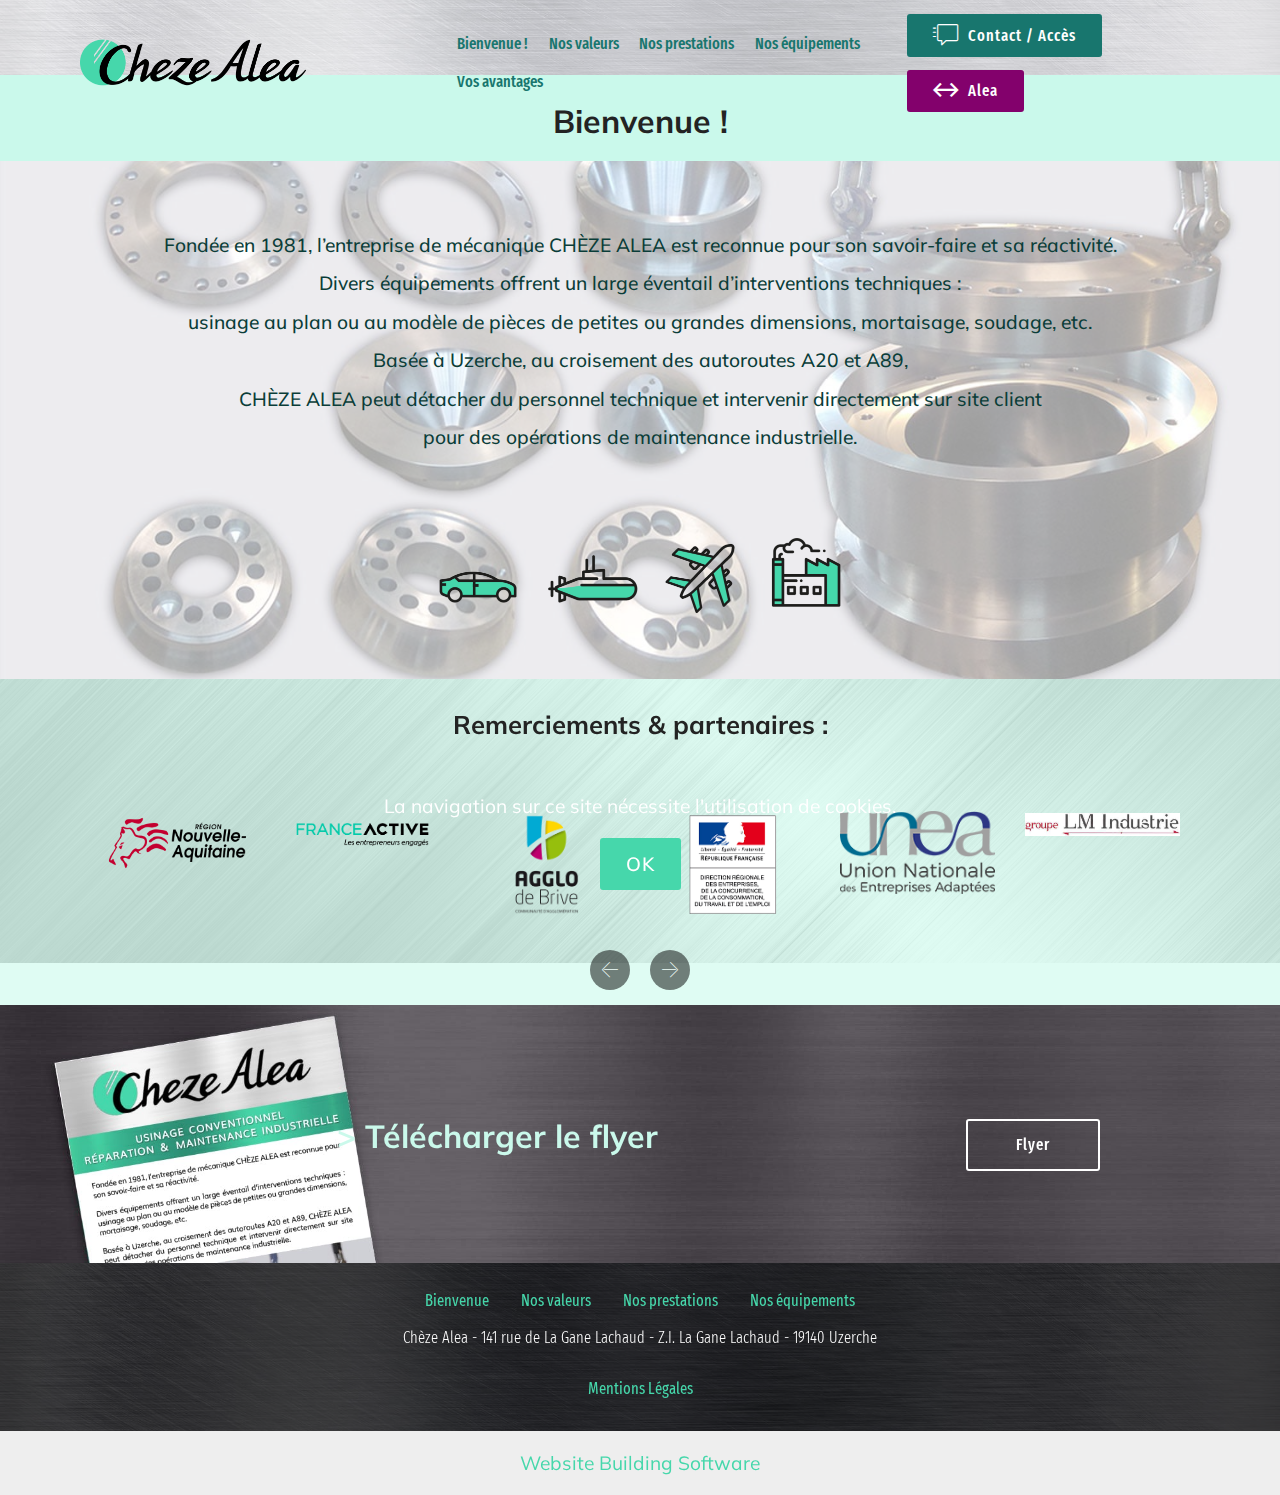
==== commit 9d717e56: "3" ====
--- a/index.html
+++ b/index.html
@@ -264,7 +264,7 @@
     </div>
 </section>
 
-<section once="footers" class="cid-tVRY1sFn4M" id="footer7-4r">
+<section once="footers" class="cid-tVS5sQYNrS" id="footer7-4s">
 
     
 
@@ -283,7 +283,6 @@
                         Bienvenue
                     </a></li><li class="foot-menu-item mbr-fonts-style display-4"><a href="valeurs.html">Nos valeurs</a></li><li class="foot-menu-item mbr-fonts-style display-4"><a href="prestations.html">
                         Nos prestations</a></li><li class="foot-menu-item mbr-fonts-style display-4"><a href="equipements.html">
-                        Nos équipements</a></li><li class="foot-menu-item mbr-fonts-style display-4"><a href="equipements.html">
                         Nos équipements</a></li></ul>
             </div>
             
@@ -292,7 +291,7 @@
             </div>
         </div>
     </div>
-</section><section class="display-7" style="padding: 0;align-items: center;justify-content: center;flex-wrap: wrap;    align-content: center;display: flex;position: relative;height: 4rem;"><a href="https://mobiri.se/1248301" style="flex: 1 1;height: 4rem;position: absolute;width: 100%;z-index: 1;"><img alt="" style="height: 4rem;" src="[data-uri]"></a><p style="margin: 0;text-align: center;" class="display-7">&#8204;</p><a style="z-index:1" href="https://mobirise.com/html-editor.html">WYSIWYG HTML Editor</a></section><script src="assets/popper/popper.min.js"></script>  <script src="assets/web/assets/jquery/jquery.min.js"></script>  <script src="assets/bootstrap/js/bootstrap.min.js"></script>  <script src="assets/web/assets/cookies-alert-plugin/cookies-alert-core.js"></script>  <script src="assets/web/assets/cookies-alert-plugin/cookies-alert-script.js"></script>  <script src="assets/tether/tether.min.js"></script>  <script src="assets/smoothscroll/smooth-scroll.js"></script>  <script src="assets/dropdown/js/nav-dropdown.js"></script>  <script src="assets/dropdown/js/navbar-dropdown.js"></script>  <script src="assets/touchswipe/jquery.touch-swipe.min.js"></script>  <script src="assets/bootstrapcarouselswipe/bootstrap-carousel-swipe.js"></script>  <script src="assets/mbr-clients-slider/mbr-clients-slider.js"></script>  <script src="assets/parallax/jarallax.min.js"></script>  <script src="assets/theme/js/script.js"></script>  
+</section><section class="display-7" style="padding: 0;align-items: center;justify-content: center;flex-wrap: wrap;    align-content: center;display: flex;position: relative;height: 4rem;"><a href="https://mobiri.se/1248301" style="flex: 1 1;height: 4rem;position: absolute;width: 100%;z-index: 1;"><img alt="" style="height: 4rem;" src="[data-uri]"></a><p style="margin: 0;text-align: center;" class="display-7">&#8204;</p><a style="z-index:1" href="https://mobirise.com"> Website Building Software</a></section><script src="assets/popper/popper.min.js"></script>  <script src="assets/web/assets/jquery/jquery.min.js"></script>  <script src="assets/bootstrap/js/bootstrap.min.js"></script>  <script src="assets/web/assets/cookies-alert-plugin/cookies-alert-core.js"></script>  <script src="assets/web/assets/cookies-alert-plugin/cookies-alert-script.js"></script>  <script src="assets/tether/tether.min.js"></script>  <script src="assets/smoothscroll/smooth-scroll.js"></script>  <script src="assets/dropdown/js/nav-dropdown.js"></script>  <script src="assets/dropdown/js/navbar-dropdown.js"></script>  <script src="assets/touchswipe/jquery.touch-swipe.min.js"></script>  <script src="assets/bootstrapcarouselswipe/bootstrap-carousel-swipe.js"></script>  <script src="assets/mbr-clients-slider/mbr-clients-slider.js"></script>  <script src="assets/parallax/jarallax.min.js"></script>  <script src="assets/theme/js/script.js"></script>  
   
   
 <input name="cookieData" type="hidden" data-cookie-cookiesAlertType='false' data-cookie-customDialogSelector='null' data-cookie-colorText='#ffffff' data-cookie-colorBg='rgb(10, 61, 56)' data-cookie-opacityOverlay='80' data-cookie-bgOpacity='undefined' data-cookie-textButton='OK' data-cookie-rejectText='REJECT' data-cookie-colorButton='undefined' data-cookie-rejectColor='' data-cookie-colorLink='#caf9eb' data-cookie-underlineLink='true' data-cookie-text="La navigation sur ce site nécessite l'utilisation de cookies.">
--- a/assets/mobirise/css/mbr-additional.css
+++ b/assets/mobirise/css/mbr-additional.css
@@ -1315,22 +1315,22 @@
   text-align: center;
   color: #caf9eb;
 }
-.cid-tVRY1sFn4M {
+.cid-tVS5sQYNrS {
   padding-top: 30px;
   padding-bottom: 30px;
   background-image: url("../../../assets/images/scratched-metal-texture-3-2000x1500.jpg");
 }
-.cid-tVRY1sFn4M .row-links {
+.cid-tVS5sQYNrS .row-links {
   width: 100%;
   -webkit-justify-content: center;
   justify-content: center;
 }
-.cid-tVRY1sFn4M .social-row {
+.cid-tVS5sQYNrS .social-row {
   width: 100%;
   -webkit-justify-content: center;
   justify-content: center;
 }
-.cid-tVRY1sFn4M .media-container-row {
+.cid-tVS5sQYNrS .media-container-row {
   -webkit-flex-direction: column;
   flex-direction: column;
   -webkit-justify-content: center;
@@ -1338,7 +1338,7 @@
   -webkit-align-items: center;
   align-items: center;
 }
-.cid-tVRY1sFn4M .media-container-row .foot-menu {
+.cid-tVS5sQYNrS .media-container-row .foot-menu {
   list-style: none;
   display: flex;
   -webkit-justify-content: center;
@@ -1348,13 +1348,13 @@
   padding: 0;
   margin-bottom: 0;
 }
-.cid-tVRY1sFn4M .media-container-row .foot-menu li {
+.cid-tVS5sQYNrS .media-container-row .foot-menu li {
   padding: 0 1rem 1rem 1rem;
 }
-.cid-tVRY1sFn4M .media-container-row .foot-menu li p {
+.cid-tVS5sQYNrS .media-container-row .foot-menu li p {
   margin: 0;
 }
-.cid-tVRY1sFn4M .media-container-row .social-list {
+.cid-tVS5sQYNrS .media-container-row .social-list {
   padding-left: 0;
   margin-bottom: 0;
   list-style: none;
@@ -1364,33 +1364,33 @@
   -webkit-justify-content: flex-end;
   justify-content: flex-end;
 }
-.cid-tVRY1sFn4M .media-container-row .social-list .mbr-iconfont-social {
+.cid-tVS5sQYNrS .media-container-row .social-list .mbr-iconfont-social {
   font-size: 1.5rem;
   color: #ffffff;
 }
-.cid-tVRY1sFn4M .media-container-row .social-list .soc-item {
+.cid-tVS5sQYNrS .media-container-row .social-list .soc-item {
   margin: 0 .5rem;
 }
-.cid-tVRY1sFn4M .media-container-row .social-list a {
+.cid-tVS5sQYNrS .media-container-row .social-list a {
   margin: 0;
   opacity: .5;
   -webkit-transition: .2s linear;
   transition: .2s linear;
 }
-.cid-tVRY1sFn4M .media-container-row .social-list a:hover {
+.cid-tVS5sQYNrS .media-container-row .social-list a:hover {
   opacity: 1;
 }
 @media (max-width: 767px) {
-  .cid-tVRY1sFn4M .media-container-row .social-list {
+  .cid-tVS5sQYNrS .media-container-row .social-list {
     -webkit-justify-content: center;
     justify-content: center;
   }
 }
-.cid-tVRY1sFn4M .media-container-row .row-copirayt {
+.cid-tVS5sQYNrS .media-container-row .row-copirayt {
   word-break: break-word;
   width: 100%;
 }
-.cid-tVRY1sFn4M .media-container-row .row-copirayt p {
+.cid-tVS5sQYNrS .media-container-row .row-copirayt p {
   width: 100%;
 }
 .cid-tVR54FyuzK .navbar {
@@ -1938,22 +1938,22 @@
 .cid-rUUZOnLIyk B {
   color: #0a3d38;
 }
-.cid-tVRY1sFn4M {
+.cid-tVS5sQYNrS {
   padding-top: 30px;
   padding-bottom: 30px;
   background-image: url("../../../assets/images/scratched-metal-texture-3-2000x1500.jpg");
 }
-.cid-tVRY1sFn4M .row-links {
+.cid-tVS5sQYNrS .row-links {
   width: 100%;
   -webkit-justify-content: center;
   justify-content: center;
 }
-.cid-tVRY1sFn4M .social-row {
+.cid-tVS5sQYNrS .social-row {
   width: 100%;
   -webkit-justify-content: center;
   justify-content: center;
 }
-.cid-tVRY1sFn4M .media-container-row {
+.cid-tVS5sQYNrS .media-container-row {
   -webkit-flex-direction: column;
   flex-direction: column;
   -webkit-justify-content: center;
@@ -1961,7 +1961,7 @@
   -webkit-align-items: center;
   align-items: center;
 }
-.cid-tVRY1sFn4M .media-container-row .foot-menu {
+.cid-tVS5sQYNrS .media-container-row .foot-menu {
   list-style: none;
   display: flex;
   -webkit-justify-content: center;
@@ -1971,13 +1971,13 @@
   padding: 0;
   margin-bottom: 0;
 }
-.cid-tVRY1sFn4M .media-container-row .foot-menu li {
+.cid-tVS5sQYNrS .media-container-row .foot-menu li {
   padding: 0 1rem 1rem 1rem;
 }
-.cid-tVRY1sFn4M .media-container-row .foot-menu li p {
+.cid-tVS5sQYNrS .media-container-row .foot-menu li p {
   margin: 0;
 }
-.cid-tVRY1sFn4M .media-container-row .social-list {
+.cid-tVS5sQYNrS .media-container-row .social-list {
   padding-left: 0;
   margin-bottom: 0;
   list-style: none;
@@ -1987,33 +1987,33 @@
   -webkit-justify-content: flex-end;
   justify-content: flex-end;
 }
-.cid-tVRY1sFn4M .media-container-row .social-list .mbr-iconfont-social {
+.cid-tVS5sQYNrS .media-container-row .social-list .mbr-iconfont-social {
   font-size: 1.5rem;
   color: #ffffff;
 }
-.cid-tVRY1sFn4M .media-container-row .social-list .soc-item {
+.cid-tVS5sQYNrS .media-container-row .social-list .soc-item {
   margin: 0 .5rem;
 }
-.cid-tVRY1sFn4M .media-container-row .social-list a {
+.cid-tVS5sQYNrS .media-container-row .social-list a {
   margin: 0;
   opacity: .5;
   -webkit-transition: .2s linear;
   transition: .2s linear;
 }
-.cid-tVRY1sFn4M .media-container-row .social-list a:hover {
+.cid-tVS5sQYNrS .media-container-row .social-list a:hover {
   opacity: 1;
 }
 @media (max-width: 767px) {
-  .cid-tVRY1sFn4M .media-container-row .social-list {
+  .cid-tVS5sQYNrS .media-container-row .social-list {
     -webkit-justify-content: center;
     justify-content: center;
   }
 }
-.cid-tVRY1sFn4M .media-container-row .row-copirayt {
+.cid-tVS5sQYNrS .media-container-row .row-copirayt {
   word-break: break-word;
   width: 100%;
 }
-.cid-tVRY1sFn4M .media-container-row .row-copirayt p {
+.cid-tVS5sQYNrS .media-container-row .row-copirayt p {
   width: 100%;
 }
 .cid-tVR54FyuzK .navbar {
@@ -2484,22 +2484,22 @@
 .cid-rEdGXpYLKf .mbr-section-btn {
   color: #0a3d38;
 }
-.cid-tVRY1sFn4M {
+.cid-tVS5sQYNrS {
   padding-top: 30px;
   padding-bottom: 30px;
   background-image: url("../../../assets/images/scratched-metal-texture-3-2000x1500.jpg");
 }
-.cid-tVRY1sFn4M .row-links {
+.cid-tVS5sQYNrS .row-links {
   width: 100%;
   -webkit-justify-content: center;
   justify-content: center;
 }
-.cid-tVRY1sFn4M .social-row {
+.cid-tVS5sQYNrS .social-row {
   width: 100%;
   -webkit-justify-content: center;
   justify-content: center;
 }
-.cid-tVRY1sFn4M .media-container-row {
+.cid-tVS5sQYNrS .media-container-row {
   -webkit-flex-direction: column;
   flex-direction: column;
   -webkit-justify-content: center;
@@ -2507,7 +2507,7 @@
   -webkit-align-items: center;
   align-items: center;
 }
-.cid-tVRY1sFn4M .media-container-row .foot-menu {
+.cid-tVS5sQYNrS .media-container-row .foot-menu {
   list-style: none;
   display: flex;
   -webkit-justify-content: center;
@@ -2517,13 +2517,13 @@
   padding: 0;
   margin-bottom: 0;
 }
-.cid-tVRY1sFn4M .media-container-row .foot-menu li {
+.cid-tVS5sQYNrS .media-container-row .foot-menu li {
   padding: 0 1rem 1rem 1rem;
 }
-.cid-tVRY1sFn4M .media-container-row .foot-menu li p {
+.cid-tVS5sQYNrS .media-container-row .foot-menu li p {
   margin: 0;
 }
-.cid-tVRY1sFn4M .media-container-row .social-list {
+.cid-tVS5sQYNrS .media-container-row .social-list {
   padding-left: 0;
   margin-bottom: 0;
   list-style: none;
@@ -2533,33 +2533,33 @@
   -webkit-justify-content: flex-end;
   justify-content: flex-end;
 }
-.cid-tVRY1sFn4M .media-container-row .social-list .mbr-iconfont-social {
+.cid-tVS5sQYNrS .media-container-row .social-list .mbr-iconfont-social {
   font-size: 1.5rem;
   color: #ffffff;
 }
-.cid-tVRY1sFn4M .media-container-row .social-list .soc-item {
+.cid-tVS5sQYNrS .media-container-row .social-list .soc-item {
   margin: 0 .5rem;
 }
-.cid-tVRY1sFn4M .media-container-row .social-list a {
+.cid-tVS5sQYNrS .media-container-row .social-list a {
   margin: 0;
   opacity: .5;
   -webkit-transition: .2s linear;
   transition: .2s linear;
 }
-.cid-tVRY1sFn4M .media-container-row .social-list a:hover {
+.cid-tVS5sQYNrS .media-container-row .social-list a:hover {
   opacity: 1;
 }
 @media (max-width: 767px) {
-  .cid-tVRY1sFn4M .media-container-row .social-list {
+  .cid-tVS5sQYNrS .media-container-row .social-list {
     -webkit-justify-content: center;
     justify-content: center;
   }
 }
-.cid-tVRY1sFn4M .media-container-row .row-copirayt {
+.cid-tVS5sQYNrS .media-container-row .row-copirayt {
   word-break: break-word;
   width: 100%;
 }
-.cid-tVRY1sFn4M .media-container-row .row-copirayt p {
+.cid-tVS5sQYNrS .media-container-row .row-copirayt p {
   width: 100%;
 }
 .cid-tVR54FyuzK .navbar {
@@ -3348,22 +3348,22 @@
 .cid-rRo9DPjS4l .text1 {
   color: #0a3d38;
 }
-.cid-tVRY1sFn4M {
+.cid-tVS5sQYNrS {
   padding-top: 30px;
   padding-bottom: 30px;
   background-image: url("../../../assets/images/scratched-metal-texture-3-2000x1500.jpg");
 }
-.cid-tVRY1sFn4M .row-links {
+.cid-tVS5sQYNrS .row-links {
   width: 100%;
   -webkit-justify-content: center;
   justify-content: center;
 }
-.cid-tVRY1sFn4M .social-row {
+.cid-tVS5sQYNrS .social-row {
   width: 100%;
   -webkit-justify-content: center;
   justify-content: center;
 }
-.cid-tVRY1sFn4M .media-container-row {
+.cid-tVS5sQYNrS .media-container-row {
   -webkit-flex-direction: column;
   flex-direction: column;
   -webkit-justify-content: center;
@@ -3371,7 +3371,7 @@
   -webkit-align-items: center;
   align-items: center;
 }
-.cid-tVRY1sFn4M .media-container-row .foot-menu {
+.cid-tVS5sQYNrS .media-container-row .foot-menu {
   list-style: none;
   display: flex;
   -webkit-justify-content: center;
@@ -3381,13 +3381,13 @@
   padding: 0;
   margin-bottom: 0;
 }
-.cid-tVRY1sFn4M .media-container-row .foot-menu li {
+.cid-tVS5sQYNrS .media-container-row .foot-menu li {
   padding: 0 1rem 1rem 1rem;
 }
-.cid-tVRY1sFn4M .media-container-row .foot-menu li p {
+.cid-tVS5sQYNrS .media-container-row .foot-menu li p {
   margin: 0;
 }
-.cid-tVRY1sFn4M .media-container-row .social-list {
+.cid-tVS5sQYNrS .media-container-row .social-list {
   padding-left: 0;
   margin-bottom: 0;
   list-style: none;
@@ -3397,33 +3397,33 @@
   -webkit-justify-content: flex-end;
   justify-content: flex-end;
 }
-.cid-tVRY1sFn4M .media-container-row .social-list .mbr-iconfont-social {
+.cid-tVS5sQYNrS .media-container-row .social-list .mbr-iconfont-social {
   font-size: 1.5rem;
   color: #ffffff;
 }
-.cid-tVRY1sFn4M .media-container-row .social-list .soc-item {
+.cid-tVS5sQYNrS .media-container-row .social-list .soc-item {
   margin: 0 .5rem;
 }
-.cid-tVRY1sFn4M .media-container-row .social-list a {
+.cid-tVS5sQYNrS .media-container-row .social-list a {
   margin: 0;
   opacity: .5;
   -webkit-transition: .2s linear;
   transition: .2s linear;
 }
-.cid-tVRY1sFn4M .media-container-row .social-list a:hover {
+.cid-tVS5sQYNrS .media-container-row .social-list a:hover {
   opacity: 1;
 }
 @media (max-width: 767px) {
-  .cid-tVRY1sFn4M .media-container-row .social-list {
+  .cid-tVS5sQYNrS .media-container-row .social-list {
     -webkit-justify-content: center;
     justify-content: center;
   }
 }
-.cid-tVRY1sFn4M .media-container-row .row-copirayt {
+.cid-tVS5sQYNrS .media-container-row .row-copirayt {
   word-break: break-word;
   width: 100%;
 }
-.cid-tVRY1sFn4M .media-container-row .row-copirayt p {
+.cid-tVS5sQYNrS .media-container-row .row-copirayt p {
   width: 100%;
 }
 .cid-tVR54FyuzK .navbar {
@@ -3888,22 +3888,22 @@
 .cid-rRokdi5MPy .mbr-step-text {
   color: #062320;
 }
-.cid-tVRY1sFn4M {
+.cid-tVS5sQYNrS {
   padding-top: 30px;
   padding-bottom: 30px;
   background-image: url("../../../assets/images/scratched-metal-texture-3-2000x1500.jpg");
 }
-.cid-tVRY1sFn4M .row-links {
+.cid-tVS5sQYNrS .row-links {
   width: 100%;
   -webkit-justify-content: center;
   justify-content: center;
 }
-.cid-tVRY1sFn4M .social-row {
+.cid-tVS5sQYNrS .social-row {
   width: 100%;
   -webkit-justify-content: center;
   justify-content: center;
 }
-.cid-tVRY1sFn4M .media-container-row {
+.cid-tVS5sQYNrS .media-container-row {
   -webkit-flex-direction: column;
   flex-direction: column;
   -webkit-justify-content: center;
@@ -3911,7 +3911,7 @@
   -webkit-align-items: center;
   align-items: center;
 }
-.cid-tVRY1sFn4M .media-container-row .foot-menu {
+.cid-tVS5sQYNrS .media-container-row .foot-menu {
   list-style: none;
   display: flex;
   -webkit-justify-content: center;
@@ -3921,13 +3921,13 @@
   padding: 0;
   margin-bottom: 0;
 }
-.cid-tVRY1sFn4M .media-container-row .foot-menu li {
+.cid-tVS5sQYNrS .media-container-row .foot-menu li {
   padding: 0 1rem 1rem 1rem;
 }
-.cid-tVRY1sFn4M .media-container-row .foot-menu li p {
+.cid-tVS5sQYNrS .media-container-row .foot-menu li p {
   margin: 0;
 }
-.cid-tVRY1sFn4M .media-container-row .social-list {
+.cid-tVS5sQYNrS .media-container-row .social-list {
   padding-left: 0;
   margin-bottom: 0;
   list-style: none;
@@ -3937,33 +3937,33 @@
   -webkit-justify-content: flex-end;
   justify-content: flex-end;
 }
-.cid-tVRY1sFn4M .media-container-row .social-list .mbr-iconfont-social {
+.cid-tVS5sQYNrS .media-container-row .social-list .mbr-iconfont-social {
   font-size: 1.5rem;
   color: #ffffff;
 }
-.cid-tVRY1sFn4M .media-container-row .social-list .soc-item {
+.cid-tVS5sQYNrS .media-container-row .social-list .soc-item {
   margin: 0 .5rem;
 }
-.cid-tVRY1sFn4M .media-container-row .social-list a {
+.cid-tVS5sQYNrS .media-container-row .social-list a {
   margin: 0;
   opacity: .5;
   -webkit-transition: .2s linear;
   transition: .2s linear;
 }
-.cid-tVRY1sFn4M .media-container-row .social-list a:hover {
+.cid-tVS5sQYNrS .media-container-row .social-list a:hover {
   opacity: 1;
 }
 @media (max-width: 767px) {
-  .cid-tVRY1sFn4M .media-container-row .social-list {
+  .cid-tVS5sQYNrS .media-container-row .social-list {
     -webkit-justify-content: center;
     justify-content: center;
   }
 }
-.cid-tVRY1sFn4M .media-container-row .row-copirayt {
+.cid-tVS5sQYNrS .media-container-row .row-copirayt {
   word-break: break-word;
   width: 100%;
 }
-.cid-tVRY1sFn4M .media-container-row .row-copirayt p {
+.cid-tVS5sQYNrS .media-container-row .row-copirayt p {
   width: 100%;
 }
 .cid-tVR54FyuzK .navbar {
@@ -4440,22 +4440,22 @@
 .cid-rQRVYpdz7H .mbr-section-subtitle {
   color: #0a3d38;
 }
-.cid-tVRY1sFn4M {
+.cid-tVS5sQYNrS {
   padding-top: 30px;
   padding-bottom: 30px;
   background-image: url("../../../assets/images/scratched-metal-texture-3-2000x1500.jpg");
 }
-.cid-tVRY1sFn4M .row-links {
+.cid-tVS5sQYNrS .row-links {
   width: 100%;
   -webkit-justify-content: center;
   justify-content: center;
 }
-.cid-tVRY1sFn4M .social-row {
+.cid-tVS5sQYNrS .social-row {
   width: 100%;
   -webkit-justify-content: center;
   justify-content: center;
 }
-.cid-tVRY1sFn4M .media-container-row {
+.cid-tVS5sQYNrS .media-container-row {
   -webkit-flex-direction: column;
   flex-direction: column;
   -webkit-justify-content: center;
@@ -4463,7 +4463,7 @@
   -webkit-align-items: center;
   align-items: center;
 }
-.cid-tVRY1sFn4M .media-container-row .foot-menu {
+.cid-tVS5sQYNrS .media-container-row .foot-menu {
   list-style: none;
   display: flex;
   -webkit-justify-content: center;
@@ -4473,13 +4473,13 @@
   padding: 0;
   margin-bottom: 0;
 }
-.cid-tVRY1sFn4M .media-container-row .foot-menu li {
+.cid-tVS5sQYNrS .media-container-row .foot-menu li {
   padding: 0 1rem 1rem 1rem;
 }
-.cid-tVRY1sFn4M .media-container-row .foot-menu li p {
+.cid-tVS5sQYNrS .media-container-row .foot-menu li p {
   margin: 0;
 }
-.cid-tVRY1sFn4M .media-container-row .social-list {
+.cid-tVS5sQYNrS .media-container-row .social-list {
   padding-left: 0;
   margin-bottom: 0;
   list-style: none;
@@ -4489,33 +4489,33 @@
   -webkit-justify-content: flex-end;
   justify-content: flex-end;
 }
-.cid-tVRY1sFn4M .media-container-row .social-list .mbr-iconfont-social {
+.cid-tVS5sQYNrS .media-container-row .social-list .mbr-iconfont-social {
   font-size: 1.5rem;
   color: #ffffff;
 }
-.cid-tVRY1sFn4M .media-container-row .social-list .soc-item {
+.cid-tVS5sQYNrS .media-container-row .social-list .soc-item {
   margin: 0 .5rem;
 }
-.cid-tVRY1sFn4M .media-container-row .social-list a {
+.cid-tVS5sQYNrS .media-container-row .social-list a {
   margin: 0;
   opacity: .5;
   -webkit-transition: .2s linear;
   transition: .2s linear;
 }
-.cid-tVRY1sFn4M .media-container-row .social-list a:hover {
+.cid-tVS5sQYNrS .media-container-row .social-list a:hover {
   opacity: 1;
 }
 @media (max-width: 767px) {
-  .cid-tVRY1sFn4M .media-container-row .social-list {
+  .cid-tVS5sQYNrS .media-container-row .social-list {
     -webkit-justify-content: center;
     justify-content: center;
   }
 }
-.cid-tVRY1sFn4M .media-container-row .row-copirayt {
+.cid-tVS5sQYNrS .media-container-row .row-copirayt {
   word-break: break-word;
   width: 100%;
 }
-.cid-tVRY1sFn4M .media-container-row .row-copirayt p {
+.cid-tVS5sQYNrS .media-container-row .row-copirayt p {
   width: 100%;
 }
 .cid-tVR54FyuzK .navbar {
@@ -4993,22 +4993,22 @@
 .cid-rEe94mRNOi blockquote {
   color: #767676;
 }
-.cid-tVRY1sFn4M {
+.cid-tVS5sQYNrS {
   padding-top: 30px;
   padding-bottom: 30px;
   background-image: url("../../../assets/images/scratched-metal-texture-3-2000x1500.jpg");
 }
-.cid-tVRY1sFn4M .row-links {
+.cid-tVS5sQYNrS .row-links {
   width: 100%;
   -webkit-justify-content: center;
   justify-content: center;
 }
-.cid-tVRY1sFn4M .social-row {
+.cid-tVS5sQYNrS .social-row {
   width: 100%;
   -webkit-justify-content: center;
   justify-content: center;
 }
-.cid-tVRY1sFn4M .media-container-row {
+.cid-tVS5sQYNrS .media-container-row {
   -webkit-flex-direction: column;
   flex-direction: column;
   -webkit-justify-content: center;
@@ -5016,7 +5016,7 @@
   -webkit-align-items: center;
   align-items: center;
 }
-.cid-tVRY1sFn4M .media-container-row .foot-menu {
+.cid-tVS5sQYNrS .media-container-row .foot-menu {
   list-style: none;
   display: flex;
   -webkit-justify-content: center;
@@ -5026,13 +5026,13 @@
   padding: 0;
   margin-bottom: 0;
 }
-.cid-tVRY1sFn4M .media-container-row .foot-menu li {
+.cid-tVS5sQYNrS .media-container-row .foot-menu li {
   padding: 0 1rem 1rem 1rem;
 }
-.cid-tVRY1sFn4M .media-container-row .foot-menu li p {
+.cid-tVS5sQYNrS .media-container-row .foot-menu li p {
   margin: 0;
 }
-.cid-tVRY1sFn4M .media-container-row .social-list {
+.cid-tVS5sQYNrS .media-container-row .social-list {
   padding-left: 0;
   margin-bottom: 0;
   list-style: none;
@@ -5042,32 +5042,32 @@
   -webkit-justify-content: flex-end;
   justify-content: flex-end;
 }
-.cid-tVRY1sFn4M .media-container-row .social-list .mbr-iconfont-social {
+.cid-tVS5sQYNrS .media-container-row .social-list .mbr-iconfont-social {
   font-size: 1.5rem;
   color: #ffffff;
 }
-.cid-tVRY1sFn4M .media-container-row .social-list .soc-item {
+.cid-tVS5sQYNrS .media-container-row .social-list .soc-item {
   margin: 0 .5rem;
 }
-.cid-tVRY1sFn4M .media-container-row .social-list a {
+.cid-tVS5sQYNrS .media-container-row .social-list a {
   margin: 0;
   opacity: .5;
   -webkit-transition: .2s linear;
   transition: .2s linear;
 }
-.cid-tVRY1sFn4M .media-container-row .social-list a:hover {
+.cid-tVS5sQYNrS .media-container-row .social-list a:hover {
   opacity: 1;
 }
 @media (max-width: 767px) {
-  .cid-tVRY1sFn4M .media-container-row .social-list {
+  .cid-tVS5sQYNrS .media-container-row .social-list {
     -webkit-justify-content: center;
     justify-content: center;
   }
 }
-.cid-tVRY1sFn4M .media-container-row .row-copirayt {
+.cid-tVS5sQYNrS .media-container-row .row-copirayt {
   word-break: break-word;
   width: 100%;
 }
-.cid-tVRY1sFn4M .media-container-row .row-copirayt p {
+.cid-tVS5sQYNrS .media-container-row .row-copirayt p {
   width: 100%;
 }
--- a/assets/mobirise/css/mbr-additional.css
+++ b/assets/mobirise/css/mbr-additional.css
@@ -1315,22 +1315,22 @@
   text-align: center;
   color: #caf9eb;
 }
-.cid-tVRY1sFn4M {
+.cid-tVS5sQYNrS {
   padding-top: 30px;
   padding-bottom: 30px;
   background-image: url("../../../assets/images/scratched-metal-texture-3-2000x1500.jpg");
 }
-.cid-tVRY1sFn4M .row-links {
+.cid-tVS5sQYNrS .row-links {
   width: 100%;
   -webkit-justify-content: center;
   justify-content: center;
 }
-.cid-tVRY1sFn4M .social-row {
+.cid-tVS5sQYNrS .social-row {
   width: 100%;
   -webkit-justify-content: center;
   justify-content: center;
 }
-.cid-tVRY1sFn4M .media-container-row {
+.cid-tVS5sQYNrS .media-container-row {
   -webkit-flex-direction: column;
   flex-direction: column;
   -webkit-justify-content: center;
@@ -1338,7 +1338,7 @@
   -webkit-align-items: center;
   align-items: center;
 }
-.cid-tVRY1sFn4M .media-container-row .foot-menu {
+.cid-tVS5sQYNrS .media-container-row .foot-menu {
   list-style: none;
   display: flex;
   -webkit-justify-content: center;
@@ -1348,13 +1348,13 @@
   padding: 0;
   margin-bottom: 0;
 }
-.cid-tVRY1sFn4M .media-container-row .foot-menu li {
+.cid-tVS5sQYNrS .media-container-row .foot-menu li {
   padding: 0 1rem 1rem 1rem;
 }
-.cid-tVRY1sFn4M .media-container-row .foot-menu li p {
+.cid-tVS5sQYNrS .media-container-row .foot-menu li p {
   margin: 0;
 }
-.cid-tVRY1sFn4M .media-container-row .social-list {
+.cid-tVS5sQYNrS .media-container-row .social-list {
   padding-left: 0;
   margin-bottom: 0;
   list-style: none;
@@ -1364,33 +1364,33 @@
   -webkit-justify-content: flex-end;
   justify-content: flex-end;
 }
-.cid-tVRY1sFn4M .media-container-row .social-list .mbr-iconfont-social {
+.cid-tVS5sQYNrS .media-container-row .social-list .mbr-iconfont-social {
   font-size: 1.5rem;
   color: #ffffff;
 }
-.cid-tVRY1sFn4M .media-container-row .social-list .soc-item {
+.cid-tVS5sQYNrS .media-container-row .social-list .soc-item {
   margin: 0 .5rem;
 }
-.cid-tVRY1sFn4M .media-container-row .social-list a {
+.cid-tVS5sQYNrS .media-container-row .social-list a {
   margin: 0;
   opacity: .5;
   -webkit-transition: .2s linear;
   transition: .2s linear;
 }
-.cid-tVRY1sFn4M .media-container-row .social-list a:hover {
+.cid-tVS5sQYNrS .media-container-row .social-list a:hover {
   opacity: 1;
 }
 @media (max-width: 767px) {
-  .cid-tVRY1sFn4M .media-container-row .social-list {
+  .cid-tVS5sQYNrS .media-container-row .social-list {
     -webkit-justify-content: center;
     justify-content: center;
   }
 }
-.cid-tVRY1sFn4M .media-container-row .row-copirayt {
+.cid-tVS5sQYNrS .media-container-row .row-copirayt {
   word-break: break-word;
   width: 100%;
 }
-.cid-tVRY1sFn4M .media-container-row .row-copirayt p {
+.cid-tVS5sQYNrS .media-container-row .row-copirayt p {
   width: 100%;
 }
 .cid-tVR54FyuzK .navbar {
@@ -1938,22 +1938,22 @@
 .cid-rUUZOnLIyk B {
   color: #0a3d38;
 }
-.cid-tVRY1sFn4M {
+.cid-tVS5sQYNrS {
   padding-top: 30px;
   padding-bottom: 30px;
   background-image: url("../../../assets/images/scratched-metal-texture-3-2000x1500.jpg");
 }
-.cid-tVRY1sFn4M .row-links {
+.cid-tVS5sQYNrS .row-links {
   width: 100%;
   -webkit-justify-content: center;
   justify-content: center;
 }
-.cid-tVRY1sFn4M .social-row {
+.cid-tVS5sQYNrS .social-row {
   width: 100%;
   -webkit-justify-content: center;
   justify-content: center;
 }
-.cid-tVRY1sFn4M .media-container-row {
+.cid-tVS5sQYNrS .media-container-row {
   -webkit-flex-direction: column;
   flex-direction: column;
   -webkit-justify-content: center;
@@ -1961,7 +1961,7 @@
   -webkit-align-items: center;
   align-items: center;
 }
-.cid-tVRY1sFn4M .media-container-row .foot-menu {
+.cid-tVS5sQYNrS .media-container-row .foot-menu {
   list-style: none;
   display: flex;
   -webkit-justify-content: center;
@@ -1971,13 +1971,13 @@
   padding: 0;
   margin-bottom: 0;
 }
-.cid-tVRY1sFn4M .media-container-row .foot-menu li {
+.cid-tVS5sQYNrS .media-container-row .foot-menu li {
   padding: 0 1rem 1rem 1rem;
 }
-.cid-tVRY1sFn4M .media-container-row .foot-menu li p {
+.cid-tVS5sQYNrS .media-container-row .foot-menu li p {
   margin: 0;
 }
-.cid-tVRY1sFn4M .media-container-row .social-list {
+.cid-tVS5sQYNrS .media-container-row .social-list {
   padding-left: 0;
   margin-bottom: 0;
   list-style: none;
@@ -1987,33 +1987,33 @@
   -webkit-justify-content: flex-end;
   justify-content: flex-end;
 }
-.cid-tVRY1sFn4M .media-container-row .social-list .mbr-iconfont-social {
+.cid-tVS5sQYNrS .media-container-row .social-list .mbr-iconfont-social {
   font-size: 1.5rem;
   color: #ffffff;
 }
-.cid-tVRY1sFn4M .media-container-row .social-list .soc-item {
+.cid-tVS5sQYNrS .media-container-row .social-list .soc-item {
   margin: 0 .5rem;
 }
-.cid-tVRY1sFn4M .media-container-row .social-list a {
+.cid-tVS5sQYNrS .media-container-row .social-list a {
   margin: 0;
   opacity: .5;
   -webkit-transition: .2s linear;
   transition: .2s linear;
 }
-.cid-tVRY1sFn4M .media-container-row .social-list a:hover {
+.cid-tVS5sQYNrS .media-container-row .social-list a:hover {
   opacity: 1;
 }
 @media (max-width: 767px) {
-  .cid-tVRY1sFn4M .media-container-row .social-list {
+  .cid-tVS5sQYNrS .media-container-row .social-list {
     -webkit-justify-content: center;
     justify-content: center;
   }
 }
-.cid-tVRY1sFn4M .media-container-row .row-copirayt {
+.cid-tVS5sQYNrS .media-container-row .row-copirayt {
   word-break: break-word;
   width: 100%;
 }
-.cid-tVRY1sFn4M .media-container-row .row-copirayt p {
+.cid-tVS5sQYNrS .media-container-row .row-copirayt p {
   width: 100%;
 }
 .cid-tVR54FyuzK .navbar {
@@ -2484,22 +2484,22 @@
 .cid-rEdGXpYLKf .mbr-section-btn {
   color: #0a3d38;
 }
-.cid-tVRY1sFn4M {
+.cid-tVS5sQYNrS {
   padding-top: 30px;
   padding-bottom: 30px;
   background-image: url("../../../assets/images/scratched-metal-texture-3-2000x1500.jpg");
 }
-.cid-tVRY1sFn4M .row-links {
+.cid-tVS5sQYNrS .row-links {
   width: 100%;
   -webkit-justify-content: center;
   justify-content: center;
 }
-.cid-tVRY1sFn4M .social-row {
+.cid-tVS5sQYNrS .social-row {
   width: 100%;
   -webkit-justify-content: center;
   justify-content: center;
 }
-.cid-tVRY1sFn4M .media-container-row {
+.cid-tVS5sQYNrS .media-container-row {
   -webkit-flex-direction: column;
   flex-direction: column;
   -webkit-justify-content: center;
@@ -2507,7 +2507,7 @@
   -webkit-align-items: center;
   align-items: center;
 }
-.cid-tVRY1sFn4M .media-container-row .foot-menu {
+.cid-tVS5sQYNrS .media-container-row .foot-menu {
   list-style: none;
   display: flex;
   -webkit-justify-content: center;
@@ -2517,13 +2517,13 @@
   padding: 0;
   margin-bottom: 0;
 }
-.cid-tVRY1sFn4M .media-container-row .foot-menu li {
+.cid-tVS5sQYNrS .media-container-row .foot-menu li {
   padding: 0 1rem 1rem 1rem;
 }
-.cid-tVRY1sFn4M .media-container-row .foot-menu li p {
+.cid-tVS5sQYNrS .media-container-row .foot-menu li p {
   margin: 0;
 }
-.cid-tVRY1sFn4M .media-container-row .social-list {
+.cid-tVS5sQYNrS .media-container-row .social-list {
   padding-left: 0;
   margin-bottom: 0;
   list-style: none;
@@ -2533,33 +2533,33 @@
   -webkit-justify-content: flex-end;
   justify-content: flex-end;
 }
-.cid-tVRY1sFn4M .media-container-row .social-list .mbr-iconfont-social {
+.cid-tVS5sQYNrS .media-container-row .social-list .mbr-iconfont-social {
   font-size: 1.5rem;
   color: #ffffff;
 }
-.cid-tVRY1sFn4M .media-container-row .social-list .soc-item {
+.cid-tVS5sQYNrS .media-container-row .social-list .soc-item {
   margin: 0 .5rem;
 }
-.cid-tVRY1sFn4M .media-container-row .social-list a {
+.cid-tVS5sQYNrS .media-container-row .social-list a {
   margin: 0;
   opacity: .5;
   -webkit-transition: .2s linear;
   transition: .2s linear;
 }
-.cid-tVRY1sFn4M .media-container-row .social-list a:hover {
+.cid-tVS5sQYNrS .media-container-row .social-list a:hover {
   opacity: 1;
 }
 @media (max-width: 767px) {
-  .cid-tVRY1sFn4M .media-container-row .social-list {
+  .cid-tVS5sQYNrS .media-container-row .social-list {
     -webkit-justify-content: center;
     justify-content: center;
   }
 }
-.cid-tVRY1sFn4M .media-container-row .row-copirayt {
+.cid-tVS5sQYNrS .media-container-row .row-copirayt {
   word-break: break-word;
   width: 100%;
 }
-.cid-tVRY1sFn4M .media-container-row .row-copirayt p {
+.cid-tVS5sQYNrS .media-container-row .row-copirayt p {
   width: 100%;
 }
 .cid-tVR54FyuzK .navbar {
@@ -3348,22 +3348,22 @@
 .cid-rRo9DPjS4l .text1 {
   color: #0a3d38;
 }
-.cid-tVRY1sFn4M {
+.cid-tVS5sQYNrS {
   padding-top: 30px;
   padding-bottom: 30px;
   background-image: url("../../../assets/images/scratched-metal-texture-3-2000x1500.jpg");
 }
-.cid-tVRY1sFn4M .row-links {
+.cid-tVS5sQYNrS .row-links {
   width: 100%;
   -webkit-justify-content: center;
   justify-content: center;
 }
-.cid-tVRY1sFn4M .social-row {
+.cid-tVS5sQYNrS .social-row {
   width: 100%;
   -webkit-justify-content: center;
   justify-content: center;
 }
-.cid-tVRY1sFn4M .media-container-row {
+.cid-tVS5sQYNrS .media-container-row {
   -webkit-flex-direction: column;
   flex-direction: column;
   -webkit-justify-content: center;
@@ -3371,7 +3371,7 @@
   -webkit-align-items: center;
   align-items: center;
 }
-.cid-tVRY1sFn4M .media-container-row .foot-menu {
+.cid-tVS5sQYNrS .media-container-row .foot-menu {
   list-style: none;
   display: flex;
   -webkit-justify-content: center;
@@ -3381,13 +3381,13 @@
   padding: 0;
   margin-bottom: 0;
 }
-.cid-tVRY1sFn4M .media-container-row .foot-menu li {
+.cid-tVS5sQYNrS .media-container-row .foot-menu li {
   padding: 0 1rem 1rem 1rem;
 }
-.cid-tVRY1sFn4M .media-container-row .foot-menu li p {
+.cid-tVS5sQYNrS .media-container-row .foot-menu li p {
   margin: 0;
 }
-.cid-tVRY1sFn4M .media-container-row .social-list {
+.cid-tVS5sQYNrS .media-container-row .social-list {
   padding-left: 0;
   margin-bottom: 0;
   list-style: none;
@@ -3397,33 +3397,33 @@
   -webkit-justify-content: flex-end;
   justify-content: flex-end;
 }
-.cid-tVRY1sFn4M .media-container-row .social-list .mbr-iconfont-social {
+.cid-tVS5sQYNrS .media-container-row .social-list .mbr-iconfont-social {
   font-size: 1.5rem;
   color: #ffffff;
 }
-.cid-tVRY1sFn4M .media-container-row .social-list .soc-item {
+.cid-tVS5sQYNrS .media-container-row .social-list .soc-item {
   margin: 0 .5rem;
 }
-.cid-tVRY1sFn4M .media-container-row .social-list a {
+.cid-tVS5sQYNrS .media-container-row .social-list a {
   margin: 0;
   opacity: .5;
   -webkit-transition: .2s linear;
   transition: .2s linear;
 }
-.cid-tVRY1sFn4M .media-container-row .social-list a:hover {
+.cid-tVS5sQYNrS .media-container-row .social-list a:hover {
   opacity: 1;
 }
 @media (max-width: 767px) {
-  .cid-tVRY1sFn4M .media-container-row .social-list {
+  .cid-tVS5sQYNrS .media-container-row .social-list {
     -webkit-justify-content: center;
     justify-content: center;
   }
 }
-.cid-tVRY1sFn4M .media-container-row .row-copirayt {
+.cid-tVS5sQYNrS .media-container-row .row-copirayt {
   word-break: break-word;
   width: 100%;
 }
-.cid-tVRY1sFn4M .media-container-row .row-copirayt p {
+.cid-tVS5sQYNrS .media-container-row .row-copirayt p {
   width: 100%;
 }
 .cid-tVR54FyuzK .navbar {
@@ -3888,22 +3888,22 @@
 .cid-rRokdi5MPy .mbr-step-text {
   color: #062320;
 }
-.cid-tVRY1sFn4M {
+.cid-tVS5sQYNrS {
   padding-top: 30px;
   padding-bottom: 30px;
   background-image: url("../../../assets/images/scratched-metal-texture-3-2000x1500.jpg");
 }
-.cid-tVRY1sFn4M .row-links {
+.cid-tVS5sQYNrS .row-links {
   width: 100%;
   -webkit-justify-content: center;
   justify-content: center;
 }
-.cid-tVRY1sFn4M .social-row {
+.cid-tVS5sQYNrS .social-row {
   width: 100%;
   -webkit-justify-content: center;
   justify-content: center;
 }
-.cid-tVRY1sFn4M .media-container-row {
+.cid-tVS5sQYNrS .media-container-row {
   -webkit-flex-direction: column;
   flex-direction: column;
   -webkit-justify-content: center;
@@ -3911,7 +3911,7 @@
   -webkit-align-items: center;
   align-items: center;
 }
-.cid-tVRY1sFn4M .media-container-row .foot-menu {
+.cid-tVS5sQYNrS .media-container-row .foot-menu {
   list-style: none;
   display: flex;
   -webkit-justify-content: center;
@@ -3921,13 +3921,13 @@
   padding: 0;
   margin-bottom: 0;
 }
-.cid-tVRY1sFn4M .media-container-row .foot-menu li {
+.cid-tVS5sQYNrS .media-container-row .foot-menu li {
   padding: 0 1rem 1rem 1rem;
 }
-.cid-tVRY1sFn4M .media-container-row .foot-menu li p {
+.cid-tVS5sQYNrS .media-container-row .foot-menu li p {
   margin: 0;
 }
-.cid-tVRY1sFn4M .media-container-row .social-list {
+.cid-tVS5sQYNrS .media-container-row .social-list {
   padding-left: 0;
   margin-bottom: 0;
   list-style: none;
@@ -3937,33 +3937,33 @@
   -webkit-justify-content: flex-end;
   justify-content: flex-end;
 }
-.cid-tVRY1sFn4M .media-container-row .social-list .mbr-iconfont-social {
+.cid-tVS5sQYNrS .media-container-row .social-list .mbr-iconfont-social {
   font-size: 1.5rem;
   color: #ffffff;
 }
-.cid-tVRY1sFn4M .media-container-row .social-list .soc-item {
+.cid-tVS5sQYNrS .media-container-row .social-list .soc-item {
   margin: 0 .5rem;
 }
-.cid-tVRY1sFn4M .media-container-row .social-list a {
+.cid-tVS5sQYNrS .media-container-row .social-list a {
   margin: 0;
   opacity: .5;
   -webkit-transition: .2s linear;
   transition: .2s linear;
 }
-.cid-tVRY1sFn4M .media-container-row .social-list a:hover {
+.cid-tVS5sQYNrS .media-container-row .social-list a:hover {
   opacity: 1;
 }
 @media (max-width: 767px) {
-  .cid-tVRY1sFn4M .media-container-row .social-list {
+  .cid-tVS5sQYNrS .media-container-row .social-list {
     -webkit-justify-content: center;
     justify-content: center;
   }
 }
-.cid-tVRY1sFn4M .media-container-row .row-copirayt {
+.cid-tVS5sQYNrS .media-container-row .row-copirayt {
   word-break: break-word;
   width: 100%;
 }
-.cid-tVRY1sFn4M .media-container-row .row-copirayt p {
+.cid-tVS5sQYNrS .media-container-row .row-copirayt p {
   width: 100%;
 }
 .cid-tVR54FyuzK .navbar {
@@ -4440,22 +4440,22 @@
 .cid-rQRVYpdz7H .mbr-section-subtitle {
   color: #0a3d38;
 }
-.cid-tVRY1sFn4M {
+.cid-tVS5sQYNrS {
   padding-top: 30px;
   padding-bottom: 30px;
   background-image: url("../../../assets/images/scratched-metal-texture-3-2000x1500.jpg");
 }
-.cid-tVRY1sFn4M .row-links {
+.cid-tVS5sQYNrS .row-links {
   width: 100%;
   -webkit-justify-content: center;
   justify-content: center;
 }
-.cid-tVRY1sFn4M .social-row {
+.cid-tVS5sQYNrS .social-row {
   width: 100%;
   -webkit-justify-content: center;
   justify-content: center;
 }
-.cid-tVRY1sFn4M .media-container-row {
+.cid-tVS5sQYNrS .media-container-row {
   -webkit-flex-direction: column;
   flex-direction: column;
   -webkit-justify-content: center;
@@ -4463,7 +4463,7 @@
   -webkit-align-items: center;
   align-items: center;
 }
-.cid-tVRY1sFn4M .media-container-row .foot-menu {
+.cid-tVS5sQYNrS .media-container-row .foot-menu {
   list-style: none;
   display: flex;
   -webkit-justify-content: center;
@@ -4473,13 +4473,13 @@
   padding: 0;
   margin-bottom: 0;
 }
-.cid-tVRY1sFn4M .media-container-row .foot-menu li {
+.cid-tVS5sQYNrS .media-container-row .foot-menu li {
   padding: 0 1rem 1rem 1rem;
 }
-.cid-tVRY1sFn4M .media-container-row .foot-menu li p {
+.cid-tVS5sQYNrS .media-container-row .foot-menu li p {
   margin: 0;
 }
-.cid-tVRY1sFn4M .media-container-row .social-list {
+.cid-tVS5sQYNrS .media-container-row .social-list {
   padding-left: 0;
   margin-bottom: 0;
   list-style: none;
@@ -4489,33 +4489,33 @@
   -webkit-justify-content: flex-end;
   justify-content: flex-end;
 }
-.cid-tVRY1sFn4M .media-container-row .social-list .mbr-iconfont-social {
+.cid-tVS5sQYNrS .media-container-row .social-list .mbr-iconfont-social {
   font-size: 1.5rem;
   color: #ffffff;
 }
-.cid-tVRY1sFn4M .media-container-row .social-list .soc-item {
+.cid-tVS5sQYNrS .media-container-row .social-list .soc-item {
   margin: 0 .5rem;
 }
-.cid-tVRY1sFn4M .media-container-row .social-list a {
+.cid-tVS5sQYNrS .media-container-row .social-list a {
   margin: 0;
   opacity: .5;
   -webkit-transition: .2s linear;
   transition: .2s linear;
 }
-.cid-tVRY1sFn4M .media-container-row .social-list a:hover {
+.cid-tVS5sQYNrS .media-container-row .social-list a:hover {
   opacity: 1;
 }
 @media (max-width: 767px) {
-  .cid-tVRY1sFn4M .media-container-row .social-list {
+  .cid-tVS5sQYNrS .media-container-row .social-list {
     -webkit-justify-content: center;
     justify-content: center;
   }
 }
-.cid-tVRY1sFn4M .media-container-row .row-copirayt {
+.cid-tVS5sQYNrS .media-container-row .row-copirayt {
   word-break: break-word;
   width: 100%;
 }
-.cid-tVRY1sFn4M .media-container-row .row-copirayt p {
+.cid-tVS5sQYNrS .media-container-row .row-copirayt p {
   width: 100%;
 }
 .cid-tVR54FyuzK .navbar {
@@ -4993,22 +4993,22 @@
 .cid-rEe94mRNOi blockquote {
   color: #767676;
 }
-.cid-tVRY1sFn4M {
+.cid-tVS5sQYNrS {
   padding-top: 30px;
   padding-bottom: 30px;
   background-image: url("../../../assets/images/scratched-metal-texture-3-2000x1500.jpg");
 }
-.cid-tVRY1sFn4M .row-links {
+.cid-tVS5sQYNrS .row-links {
   width: 100%;
   -webkit-justify-content: center;
   justify-content: center;
 }
-.cid-tVRY1sFn4M .social-row {
+.cid-tVS5sQYNrS .social-row {
   width: 100%;
   -webkit-justify-content: center;
   justify-content: center;
 }
-.cid-tVRY1sFn4M .media-container-row {
+.cid-tVS5sQYNrS .media-container-row {
   -webkit-flex-direction: column;
   flex-direction: column;
   -webkit-justify-content: center;
@@ -5016,7 +5016,7 @@
   -webkit-align-items: center;
   align-items: center;
 }
-.cid-tVRY1sFn4M .media-container-row .foot-menu {
+.cid-tVS5sQYNrS .media-container-row .foot-menu {
   list-style: none;
   display: flex;
   -webkit-justify-content: center;
@@ -5026,13 +5026,13 @@
   padding: 0;
   margin-bottom: 0;
 }
-.cid-tVRY1sFn4M .media-container-row .foot-menu li {
+.cid-tVS5sQYNrS .media-container-row .foot-menu li {
   padding: 0 1rem 1rem 1rem;
 }
-.cid-tVRY1sFn4M .media-container-row .foot-menu li p {
+.cid-tVS5sQYNrS .media-container-row .foot-menu li p {
   margin: 0;
 }
-.cid-tVRY1sFn4M .media-container-row .social-list {
+.cid-tVS5sQYNrS .media-container-row .social-list {
   padding-left: 0;
   margin-bottom: 0;
   list-style: none;
@@ -5042,32 +5042,32 @@
   -webkit-justify-content: flex-end;
   justify-content: flex-end;
 }
-.cid-tVRY1sFn4M .media-container-row .social-list .mbr-iconfont-social {
+.cid-tVS5sQYNrS .media-container-row .social-list .mbr-iconfont-social {
   font-size: 1.5rem;
   color: #ffffff;
 }
-.cid-tVRY1sFn4M .media-container-row .social-list .soc-item {
+.cid-tVS5sQYNrS .media-container-row .social-list .soc-item {
   margin: 0 .5rem;
 }
-.cid-tVRY1sFn4M .media-container-row .social-list a {
+.cid-tVS5sQYNrS .media-container-row .social-list a {
   margin: 0;
   opacity: .5;
   -webkit-transition: .2s linear;
   transition: .2s linear;
 }
-.cid-tVRY1sFn4M .media-container-row .social-list a:hover {
+.cid-tVS5sQYNrS .media-container-row .social-list a:hover {
   opacity: 1;
 }
 @media (max-width: 767px) {
-  .cid-tVRY1sFn4M .media-container-row .social-list {
+  .cid-tVS5sQYNrS .media-container-row .social-list {
     -webkit-justify-content: center;
     justify-content: center;
   }
 }
-.cid-tVRY1sFn4M .media-container-row .row-copirayt {
+.cid-tVS5sQYNrS .media-container-row .row-copirayt {
   word-break: break-word;
   width: 100%;
 }
-.cid-tVRY1sFn4M .media-container-row .row-copirayt p {
+.cid-tVS5sQYNrS .media-container-row .row-copirayt p {
   width: 100%;
 }
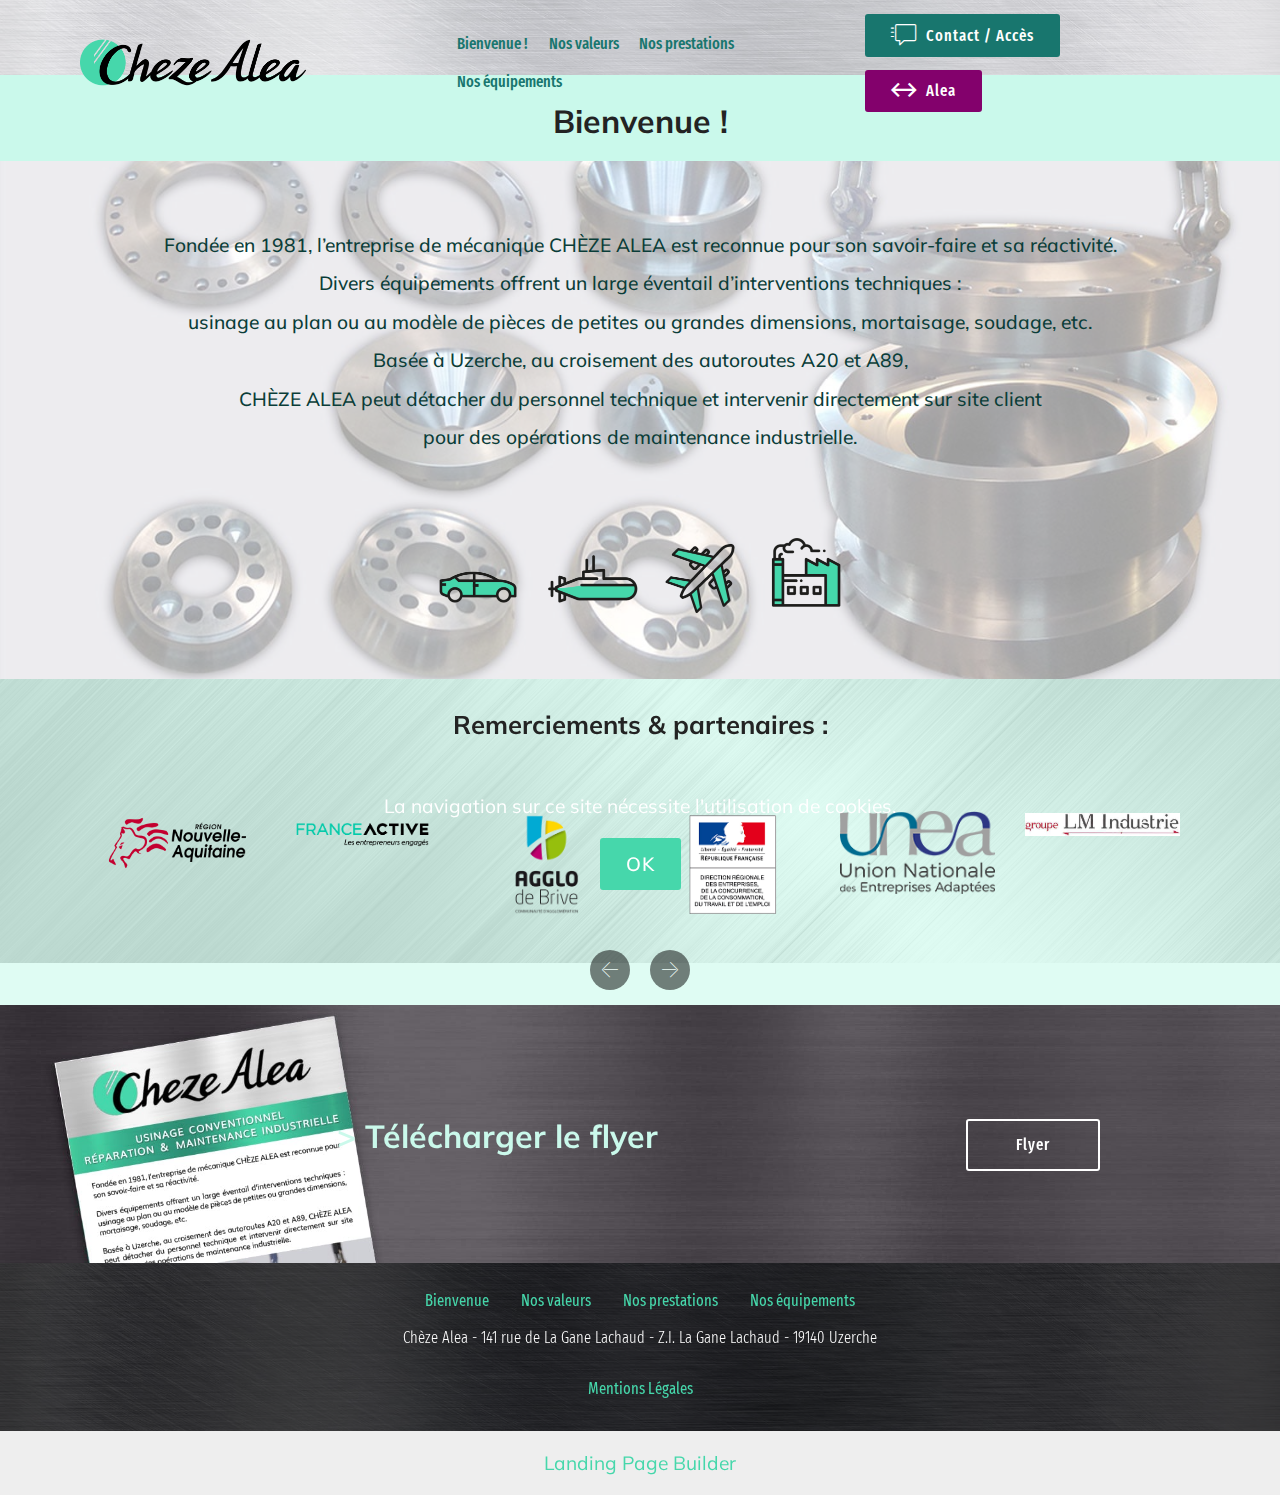
==== commit 6a9ec901: "1" ====
--- a/index.html
+++ b/index.html
@@ -33,7 +33,7 @@
 </head>
 <body>
   
-  <section class="menu cid-tVR54FyuzK" once="menu" id="menu2-4i">
+  <section class="menu cid-tWkzv4N81C" once="menu" id="menu2-4u">
 
     
 
@@ -66,8 +66,7 @@
                     <a class="nav-link link text-secondary display-4" href="prestations.html">
                         Nos prestations</a>
                 </li><li class="nav-item"><a class="nav-link link text-secondary display-4" href="equipements.html">
-                        Nos équipements<br></a></li><li class="nav-item"><a class="nav-link link text-secondary display-4" href="avantages.html">
-                        Vos avantages</a></li></ul>
+                        Nos équipements<br></a></li></ul>
             <div class="navbar-buttons mbr-section-btn"><a class="btn btn-sm btn-secondary display-4" href="contact.html"><span class="mbri-help mbr-iconfont mbr-iconfont-btn"></span>
                     
                     Contact / Accès</a> <a class="btn btn-sm btn-info display-4" href="https://alea19600.com/" target="_blank"><span class="mobi-mbri mobi-mbri-left-right mbr-iconfont mbr-iconfont-btn"></span>Alea</a></div>
@@ -291,7 +290,7 @@
             </div>
         </div>
     </div>
-</section><section class="display-7" style="padding: 0;align-items: center;justify-content: center;flex-wrap: wrap;    align-content: center;display: flex;position: relative;height: 4rem;"><a href="https://mobiri.se/1248301" style="flex: 1 1;height: 4rem;position: absolute;width: 100%;z-index: 1;"><img alt="" style="height: 4rem;" src="[data-uri]"></a><p style="margin: 0;text-align: center;" class="display-7">&#8204;</p><a style="z-index:1" href="https://mobirise.com"> Website Building Software</a></section><script src="assets/popper/popper.min.js"></script>  <script src="assets/web/assets/jquery/jquery.min.js"></script>  <script src="assets/bootstrap/js/bootstrap.min.js"></script>  <script src="assets/web/assets/cookies-alert-plugin/cookies-alert-core.js"></script>  <script src="assets/web/assets/cookies-alert-plugin/cookies-alert-script.js"></script>  <script src="assets/tether/tether.min.js"></script>  <script src="assets/smoothscroll/smooth-scroll.js"></script>  <script src="assets/dropdown/js/nav-dropdown.js"></script>  <script src="assets/dropdown/js/navbar-dropdown.js"></script>  <script src="assets/touchswipe/jquery.touch-swipe.min.js"></script>  <script src="assets/bootstrapcarouselswipe/bootstrap-carousel-swipe.js"></script>  <script src="assets/mbr-clients-slider/mbr-clients-slider.js"></script>  <script src="assets/parallax/jarallax.min.js"></script>  <script src="assets/theme/js/script.js"></script>  
+</section><section class="display-7" style="padding: 0;align-items: center;justify-content: center;flex-wrap: wrap;    align-content: center;display: flex;position: relative;height: 4rem;"><a href="https://mobiri.se/1248301" style="flex: 1 1;height: 4rem;position: absolute;width: 100%;z-index: 1;"><img alt="" style="height: 4rem;" src="[data-uri]"></a><p style="margin: 0;text-align: center;" class="display-7">&#8204;</p><a style="z-index:1" href="https://mobirise.com/builder/landing-page-builder.html">Landing Page Builder</a></section><script src="assets/popper/popper.min.js"></script>  <script src="assets/web/assets/jquery/jquery.min.js"></script>  <script src="assets/bootstrap/js/bootstrap.min.js"></script>  <script src="assets/web/assets/cookies-alert-plugin/cookies-alert-core.js"></script>  <script src="assets/web/assets/cookies-alert-plugin/cookies-alert-script.js"></script>  <script src="assets/tether/tether.min.js"></script>  <script src="assets/smoothscroll/smooth-scroll.js"></script>  <script src="assets/bootstrapcarouselswipe/bootstrap-carousel-swipe.js"></script>  <script src="assets/mbr-clients-slider/mbr-clients-slider.js"></script>  <script src="assets/parallax/jarallax.min.js"></script>  <script src="assets/dropdown/js/nav-dropdown.js"></script>  <script src="assets/dropdown/js/navbar-dropdown.js"></script>  <script src="assets/touchswipe/jquery.touch-swipe.min.js"></script>  <script src="assets/theme/js/script.js"></script>  
   
   
 <input name="cookieData" type="hidden" data-cookie-cookiesAlertType='false' data-cookie-customDialogSelector='null' data-cookie-colorText='#ffffff' data-cookie-colorBg='rgb(10, 61, 56)' data-cookie-opacityOverlay='80' data-cookie-bgOpacity='undefined' data-cookie-textButton='OK' data-cookie-rejectText='REJECT' data-cookie-colorButton='undefined' data-cookie-rejectColor='' data-cookie-colorLink='#caf9eb' data-cookie-underlineLink='true' data-cookie-text="La navigation sur ce site nécessite l'utilisation de cookies.">
--- a/assets/mobirise/css/mbr-additional.css
+++ b/assets/mobirise/css/mbr-additional.css
@@ -616,26 +616,404 @@
 section.lazy-placeholder:after {
   opacity: 0.3;
 }
-.cid-tVR54FyuzK .navbar {
+.cid-rEd8yYKAFf {
+  padding-top: 45px;
+  padding-bottom: 30px;
+  background-image: url("../../../assets/images/scratched-metal-texture-1-2000x1500.jpg");
+}
+.cid-rEd8yYKAFf .mbr-section-subtitle {
+  color: #767676;
+}
+.cid-rEd8yYKAFf .btn {
+  margin: 0 0 .5rem 0;
+}
+.cid-rRrbkDm719 {
+  padding-top: 30px;
+  padding-bottom: 0px;
+  background-color: #caf9eb;
+}
+.cid-rRrbkDm719 .mbr-section-subtitle {
+  color: #767676;
+}
+.cid-rRrbkDm719 B {
+  color: #0a3d38;
+}
+.cid-rQRFI13WZR {
+  padding-top: 75px;
+  padding-bottom: 0px;
+  background-image: url("../../../assets/images/cheze-alea-photos-pices-1500x752.jpg");
+}
+.cid-rQRFI13WZR .card-box {
+  padding: 1rem 2rem 2rem;
+}
+.cid-rQRFI13WZR h4 {
+  font-weight: 500;
+  margin-bottom: 0;
+  text-align: left;
+  padding-top: 2rem;
+}
+.cid-rQRFI13WZR p {
+  margin-bottom: 0;
+  text-align: left;
+  padding-top: 1.5rem;
+}
+.cid-rQRFI13WZR .mbr-section-btn {
+  padding-top: 2.5rem;
+}
+.cid-rQRFI13WZR .mbr-section-btn a {
+  margin: 0;
+}
+.cid-rQRFI13WZR .mbr-text {
+  color: #767676;
+}
+.cid-rQRFI13WZR .card-wrapper {
+  height: 100%;
+}
+@media (max-width: 767px) {
+  .cid-rQRFI13WZR .card:not(.last-child) {
+    padding-bottom: 2rem;
+  }
+}
+.cid-rQRFI13WZR .card-title {
+  color: #0a3d38;
+}
+.cid-rQRFI13WZR H2 {
+  color: #0a3d38;
+  text-align: center;
+}
+.cid-rQRFI13WZR .mbr-text,
+.cid-rQRFI13WZR .mbr-section-btn {
+  color: #232323;
+}
+.cid-rQRFI13WZR .mbr-section-subtitle DIV {
+  text-align: center;
+  color: #062320;
+}
+.cid-rQRFI13WZR .mbr-section-subtitle {
+  color: #062320;
+  text-align: center;
+}
+.cid-rQRFI13WZR .mbr-section-subtitle B {
+  color: #0a3d38;
+}
+.cid-rRoF40JGL4 {
+  padding-top: 30px;
+  padding-bottom: 15px;
+  background-image: url("../../../assets/images/sans-titre-2000x1125.png");
+}
+.cid-rRoF40JGL4 .carousel-control {
+  background: #000;
+}
+.cid-rRoF40JGL4 .mbr-section-subtitle {
+  color: #767676;
+}
+.cid-rRoF40JGL4 .carousel-item {
+  -webkit-justify-content: center;
+  justify-content: center;
+}
+.cid-rRoF40JGL4 .carousel-item .media-container-row {
+  -webkit-flex-grow: 1;
+  flex-grow: 1;
+}
+.cid-rRoF40JGL4 .carousel-item .wrap-img {
+  text-align: center;
+}
+.cid-rRoF40JGL4 .carousel-item .wrap-img img {
+  max-height: 150px;
+  width: auto;
+  max-width: 100%;
+}
+.cid-rRoF40JGL4 .carousel-controls {
+  display: flex;
+  -webkit-justify-content: center;
+  justify-content: center;
+}
+.cid-rRoF40JGL4 .carousel-controls .carousel-control {
+  background: #000;
+  border-radius: 50%;
+  position: static;
+  width: 40px;
+  height: 40px;
+  margin-top: 2rem;
+  border-width: 1px;
+}
+.cid-rRoF40JGL4 .carousel-controls .carousel-control.carousel-control-prev {
+  left: auto;
+  margin-right: 20px;
+  margin-left: 0;
+}
+.cid-rRoF40JGL4 .carousel-controls .carousel-control.carousel-control-next {
+  right: auto;
+  margin-right: 0;
+}
+.cid-rRoF40JGL4 .carousel-controls .carousel-control .mbr-iconfont {
+  font-size: 1rem;
+}
+.cid-rRoF40JGL4 .cloneditem-1,
+.cid-rRoF40JGL4 .cloneditem-2,
+.cid-rRoF40JGL4 .cloneditem-3,
+.cid-rRoF40JGL4 .cloneditem-4,
+.cid-rRoF40JGL4 .cloneditem-5 {
+  display: none;
+}
+.cid-rRoF40JGL4 .col-lg-15 {
+  -webkit-box-flex: 0;
+  -ms-flex: 0 0 100%;
+  -webkit-flex: 0 0 100%;
+  flex: 0 0 100%;
+  max-width: 100%;
+  position: relative;
+  min-height: 1px;
+  padding-right: 10px;
+  padding-left: 10px;
+  width: 100%;
+}
+@media (min-width: 992px) {
+  .cid-rRoF40JGL4 .col-lg-15 {
+    -ms-flex: 0 0 20%;
+    -webkit-flex: 0 0 20%;
+    flex: 0 0 20%;
+    max-width: 20%;
+    width: 20%;
+  }
+  .cid-rRoF40JGL4 .carousel-inner.slides2 > .carousel-item.active.carousel-item-right,
+  .cid-rRoF40JGL4 .carousel-inner.slides2 > .carousel-item.carousel-item-next {
+    left: 0;
+    -webkit-transform: translate3d(50%, 0, 0);
+    transform: translate3d(50%, 0, 0);
+  }
+  .cid-rRoF40JGL4 .carousel-inner.slides2 > .carousel-item.active.carousel-item-left,
+  .cid-rRoF40JGL4 .carousel-inner.slides2 > .carousel-item.carousel-item-prev {
+    left: 0;
+    -webkit-transform: translate3d(-50%, 0, 0);
+    transform: translate3d(-50%, 0, 0);
+  }
+  .cid-rRoF40JGL4 .carousel-inner.slides2 > .carousel-item.carousel-item-left,
+  .cid-rRoF40JGL4 .carousel-inner.slides2 > .carousel-item.carousel-item-prev.carousel-item-right,
+  .cid-rRoF40JGL4 .carousel-inner.slides2 > .carousel-item.active {
+    left: 0;
+    -webkit-transform: translate3d(0, 0, 0);
+    transform: translate3d(0, 0, 0);
+  }
+  .cid-rRoF40JGL4 .carousel-inner.slides2 .cloneditem-1,
+  .cid-rRoF40JGL4 .carousel-inner.slides2 .cloneditem-2,
+  .cid-rRoF40JGL4 .carousel-inner.slides2 .cloneditem-3 {
+    display: block;
+  }
+  .cid-rRoF40JGL4 .carousel-inner.slides3 > .carousel-item.active.carousel-item-right,
+  .cid-rRoF40JGL4 .carousel-inner.slides3 > .carousel-item.carousel-item-next {
+    left: 0;
+    -webkit-transform: translate3d(33.333333%, 0, 0);
+    transform: translate3d(33.333333%, 0, 0);
+  }
+  .cid-rRoF40JGL4 .carousel-inner.slides3 > .carousel-item.active.carousel-item-left,
+  .cid-rRoF40JGL4 .carousel-inner.slides3 > .carousel-item.carousel-item-prev {
+    left: 0;
+    -webkit-transform: translate3d(-33.333333%, 0, 0);
+    transform: translate3d(-33.333333%, 0, 0);
+  }
+  .cid-rRoF40JGL4 .carousel-inner.slides3 > .carousel-item.carousel-item-left,
+  .cid-rRoF40JGL4 .carousel-inner.slides3 > .carousel-item.carousel-item-prev.carousel-item-right,
+  .cid-rRoF40JGL4 .carousel-inner.slides3 > .carousel-item.active {
+    left: 0;
+    -webkit-transform: translate3d(0, 0, 0);
+    transform: translate3d(0, 0, 0);
+  }
+  .cid-rRoF40JGL4 .carousel-inner.slides3 .cloneditem-1,
+  .cid-rRoF40JGL4 .carousel-inner.slides3 .cloneditem-2,
+  .cid-rRoF40JGL4 .carousel-inner.slides3 .cloneditem-3 {
+    display: block;
+  }
+  .cid-rRoF40JGL4 .carousel-inner.slides4 > .carousel-item.active.carousel-item-right,
+  .cid-rRoF40JGL4 .carousel-inner.slides4 > .carousel-item.carousel-item-next {
+    left: 0;
+    -webkit-transform: translate3d(25%, 0, 0);
+    transform: translate3d(25%, 0, 0);
+  }
+  .cid-rRoF40JGL4 .carousel-inner.slides4 > .carousel-item.active.carousel-item-left,
+  .cid-rRoF40JGL4 .carousel-inner.slides4 > .carousel-item.carousel-item-prev {
+    left: 0;
+    -webkit-transform: translate3d(-25%, 0, 0);
+    transform: translate3d(-25%, 0, 0);
+  }
+  .cid-rRoF40JGL4 .carousel-inner.slides4 > .carousel-item.carousel-item-left,
+  .cid-rRoF40JGL4 .carousel-inner.slides4 > .carousel-item.carousel-item-prev.carousel-item-right,
+  .cid-rRoF40JGL4 .carousel-inner.slides4 > .carousel-item.active {
+    left: 0;
+    -webkit-transform: translate3d(0, 0, 0);
+    transform: translate3d(0, 0, 0);
+  }
+  .cid-rRoF40JGL4 .carousel-inner.slides4 .cloneditem-1,
+  .cid-rRoF40JGL4 .carousel-inner.slides4 .cloneditem-2,
+  .cid-rRoF40JGL4 .carousel-inner.slides4 .cloneditem-3 {
+    display: block;
+  }
+  .cid-rRoF40JGL4 .carousel-inner.slides5 > .carousel-item.active.carousel-item-right,
+  .cid-rRoF40JGL4 .carousel-inner.slides5 > .carousel-item.carousel-item-next {
+    left: 0;
+    -webkit-transform: translate3d(20%, 0, 0);
+    transform: translate3d(20%, 0, 0);
+  }
+  .cid-rRoF40JGL4 .carousel-inner.slides5 > .carousel-item.active.carousel-item-left,
+  .cid-rRoF40JGL4 .carousel-inner.slides5 > .carousel-item.carousel-item-prev {
+    left: 0;
+    -webkit-transform: translate3d(-20%, 0, 0);
+    transform: translate3d(-20%, 0, 0);
+  }
+  .cid-rRoF40JGL4 .carousel-inner.slides5 > .carousel-item.carousel-item-left,
+  .cid-rRoF40JGL4 .carousel-inner.slides5 > .carousel-item.carousel-item-prev.carousel-item-right,
+  .cid-rRoF40JGL4 .carousel-inner.slides5 > .carousel-item.active {
+    left: 0;
+    -webkit-transform: translate3d(0, 0, 0);
+    transform: translate3d(0, 0, 0);
+  }
+  .cid-rRoF40JGL4 .carousel-inner.slides5 .cloneditem-1,
+  .cid-rRoF40JGL4 .carousel-inner.slides5 .cloneditem-2,
+  .cid-rRoF40JGL4 .carousel-inner.slides5 .cloneditem-3,
+  .cid-rRoF40JGL4 .carousel-inner.slides5 .cloneditem-4 {
+    display: block;
+  }
+  .cid-rRoF40JGL4 .carousel-inner.slides6 > .carousel-item.active.carousel-item-right,
+  .cid-rRoF40JGL4 .carousel-inner.slides6 > .carousel-item.carousel-item-next {
+    left: 0;
+    -webkit-transform: translate3d(16.666667%, 0, 0);
+    transform: translate3d(16.666667%, 0, 0);
+  }
+  .cid-rRoF40JGL4 .carousel-inner.slides6 > .carousel-item.active.carousel-item-left,
+  .cid-rRoF40JGL4 .carousel-inner.slides6 > .carousel-item.carousel-item-prev {
+    left: 0;
+    -webkit-transform: translate3d(-16.666667%, 0, 0);
+    transform: translate3d(-16.666667%, 0, 0);
+  }
+  .cid-rRoF40JGL4 .carousel-inner.slides6 > .carousel-item.carousel-item-left,
+  .cid-rRoF40JGL4 .carousel-inner.slides6 > .carousel-item.carousel-item-prev.carousel-item-right,
+  .cid-rRoF40JGL4 .carousel-inner.slides6 > .carousel-item.active {
+    left: 0;
+    -webkit-transform: translate3d(0, 0, 0);
+    transform: translate3d(0, 0, 0);
+  }
+  .cid-rRoF40JGL4 .carousel-inner.slides6 .cloneditem-1,
+  .cid-rRoF40JGL4 .carousel-inner.slides6 .cloneditem-2,
+  .cid-rRoF40JGL4 .carousel-inner.slides6 .cloneditem-3,
+  .cid-rRoF40JGL4 .carousel-inner.slides6 .cloneditem-4,
+  .cid-rRoF40JGL4 .carousel-inner.slides6 .cloneditem-5 {
+    display: block;
+  }
+}
+.cid-rQR62cZIGk {
+  padding-top: 90px;
+  padding-bottom: 60px;
+  background-image: url("../../../assets/images/montage-brochure-fond-6-2000x415.jpg");
+}
+.cid-rQR62cZIGk .mbr-section-subtitle {
+  color: #caf9eb;
+  text-align: center;
+}
+.cid-rQR62cZIGk .btn {
+  margin: 0 0 .5rem 0;
+}
+.cid-rQR62cZIGk H2 {
+  text-align: center;
+  color: #caf9eb;
+}
+.cid-tVS5sQYNrS {
+  padding-top: 30px;
+  padding-bottom: 30px;
+  background-image: url("../../../assets/images/scratched-metal-texture-3-2000x1500.jpg");
+}
+.cid-tVS5sQYNrS .row-links {
+  width: 100%;
+  -webkit-justify-content: center;
+  justify-content: center;
+}
+.cid-tVS5sQYNrS .social-row {
+  width: 100%;
+  -webkit-justify-content: center;
+  justify-content: center;
+}
+.cid-tVS5sQYNrS .media-container-row {
+  -webkit-flex-direction: column;
+  flex-direction: column;
+  -webkit-justify-content: center;
+  justify-content: center;
+  -webkit-align-items: center;
+  align-items: center;
+}
+.cid-tVS5sQYNrS .media-container-row .foot-menu {
+  list-style: none;
+  display: flex;
+  -webkit-justify-content: center;
+  justify-content: center;
+  -webkit-flex-wrap: wrap;
+  flex-wrap: wrap;
+  padding: 0;
+  margin-bottom: 0;
+}
+.cid-tVS5sQYNrS .media-container-row .foot-menu li {
+  padding: 0 1rem 1rem 1rem;
+}
+.cid-tVS5sQYNrS .media-container-row .foot-menu li p {
+  margin: 0;
+}
+.cid-tVS5sQYNrS .media-container-row .social-list {
+  padding-left: 0;
+  margin-bottom: 0;
+  list-style: none;
+  display: flex;
+  -webkit-flex-wrap: wrap;
+  flex-wrap: wrap;
+  -webkit-justify-content: flex-end;
+  justify-content: flex-end;
+}
+.cid-tVS5sQYNrS .media-container-row .social-list .mbr-iconfont-social {
+  font-size: 1.5rem;
+  color: #ffffff;
+}
+.cid-tVS5sQYNrS .media-container-row .social-list .soc-item {
+  margin: 0 .5rem;
+}
+.cid-tVS5sQYNrS .media-container-row .social-list a {
+  margin: 0;
+  opacity: .5;
+  -webkit-transition: .2s linear;
+  transition: .2s linear;
+}
+.cid-tVS5sQYNrS .media-container-row .social-list a:hover {
+  opacity: 1;
+}
+@media (max-width: 767px) {
+  .cid-tVS5sQYNrS .media-container-row .social-list {
+    -webkit-justify-content: center;
+    justify-content: center;
+  }
+}
+.cid-tVS5sQYNrS .media-container-row .row-copirayt {
+  word-break: break-word;
+  width: 100%;
+}
+.cid-tVS5sQYNrS .media-container-row .row-copirayt p {
+  width: 100%;
+}
+.cid-tWkzv4N81C .navbar {
   background: #efefef;
   transition: none;
   min-height: 77px;
   padding: .5rem 0;
 }
-.cid-tVR54FyuzK .navbar-dropdown.bg-color.transparent.opened {
+.cid-tWkzv4N81C .navbar-dropdown.bg-color.transparent.opened {
   background: #efefef;
 }
-.cid-tVR54FyuzK a {
+.cid-tWkzv4N81C a {
   font-style: normal;
 }
-.cid-tVR54FyuzK .nav-item span {
+.cid-tWkzv4N81C .nav-item span {
   padding-right: 0.4em;
   line-height: 0.5em;
   vertical-align: text-bottom;
   position: relative;
   text-decoration: none;
 }
-.cid-tVR54FyuzK .nav-item a {
+.cid-tWkzv4N81C .nav-item a {
   display: -webkit-flex;
   align-items: center;
   justify-content: center;
@@ -644,23 +1022,23 @@
   -webkit-align-items: center;
   -webkit-justify-content: center;
 }
-.cid-tVR54FyuzK .nav-item:focus,
-.cid-tVR54FyuzK .nav-link:focus {
+.cid-tWkzv4N81C .nav-item:focus,
+.cid-tWkzv4N81C .nav-link:focus {
   outline: none;
 }
-.cid-tVR54FyuzK .btn {
+.cid-tWkzv4N81C .btn {
   padding: 0.4rem 1.5rem;
   display: -webkit-inline-flex;
   align-items: center;
   -webkit-align-items: center;
 }
-.cid-tVR54FyuzK .btn .mbr-iconfont {
+.cid-tWkzv4N81C .btn .mbr-iconfont {
   font-size: 1.6rem;
 }
-.cid-tVR54FyuzK .menu-logo {
+.cid-tWkzv4N81C .menu-logo {
   margin-right: auto;
 }
-.cid-tVR54FyuzK .menu-logo .navbar-brand {
+.cid-tWkzv4N81C .menu-logo .navbar-brand {
   display: flex;
   margin-left: 5rem;
   padding: 0;
@@ -669,7 +1047,7 @@
   -webkit-align-items: center;
   align-items: center;
 }
-.cid-tVR54FyuzK .menu-logo .navbar-brand .navbar-caption-wrap {
+.cid-tWkzv4N81C .menu-logo .navbar-brand .navbar-caption-wrap {
   display: flex;
   -webkit-align-items: center;
   align-items: center;
@@ -677,43 +1055,43 @@
   min-width: 7rem;
   margin: .3rem 0;
 }
-.cid-tVR54FyuzK .menu-logo .navbar-brand .navbar-caption-wrap .navbar-caption {
+.cid-tWkzv4N81C .menu-logo .navbar-brand .navbar-caption-wrap .navbar-caption {
   line-height: 1.2rem !important;
   padding-right: 2rem;
 }
-.cid-tVR54FyuzK .menu-logo .navbar-brand .navbar-logo {
+.cid-tWkzv4N81C .menu-logo .navbar-brand .navbar-logo {
   font-size: 4rem;
   transition: font-size 0.25s;
 }
-.cid-tVR54FyuzK .menu-logo .navbar-brand .navbar-logo img {
+.cid-tWkzv4N81C .menu-logo .navbar-brand .navbar-logo img {
   display: flex;
 }
-.cid-tVR54FyuzK .menu-logo .navbar-brand .navbar-logo .mbr-iconfont {
+.cid-tWkzv4N81C .menu-logo .navbar-brand .navbar-logo .mbr-iconfont {
   transition: font-size 0.25s;
 }
-.cid-tVR54FyuzK .menu-logo .navbar-brand .navbar-logo a {
+.cid-tWkzv4N81C .menu-logo .navbar-brand .navbar-logo a {
   display: inline-flex;
 }
-.cid-tVR54FyuzK .navbar-toggleable-sm .navbar-collapse {
+.cid-tWkzv4N81C .navbar-toggleable-sm .navbar-collapse {
   justify-content: flex-end;
   -webkit-justify-content: flex-end;
   padding-right: 5rem;
   width: auto;
 }
-.cid-tVR54FyuzK .navbar-toggleable-sm .navbar-collapse .navbar-nav {
+.cid-tWkzv4N81C .navbar-toggleable-sm .navbar-collapse .navbar-nav {
   flex-wrap: wrap;
   -webkit-flex-wrap: wrap;
   padding-left: 0;
 }
-.cid-tVR54FyuzK .navbar-toggleable-sm .navbar-collapse .navbar-nav .nav-item {
+.cid-tWkzv4N81C .navbar-toggleable-sm .navbar-collapse .navbar-nav .nav-item {
   -webkit-align-self: center;
   align-self: center;
 }
-.cid-tVR54FyuzK .navbar-toggleable-sm .navbar-collapse .navbar-buttons {
+.cid-tWkzv4N81C .navbar-toggleable-sm .navbar-collapse .navbar-buttons {
   padding-left: 0;
   padding-bottom: 0;
 }
-.cid-tVR54FyuzK .dropdown .dropdown-menu {
+.cid-tWkzv4N81C .dropdown .dropdown-menu {
   background: #efefef;
   display: none;
   position: absolute;
@@ -722,20 +1100,20 @@
   padding-bottom: 1.4rem;
   text-align: left;
 }
-.cid-tVR54FyuzK .dropdown .dropdown-menu .dropdown-item {
+.cid-tWkzv4N81C .dropdown .dropdown-menu .dropdown-item {
   width: auto;
   padding: 0.235em 1.5385em 0.235em 1.5385em !important;
 }
-.cid-tVR54FyuzK .dropdown .dropdown-menu .dropdown-item::after {
+.cid-tWkzv4N81C .dropdown .dropdown-menu .dropdown-item::after {
   right: 0.5rem;
 }
-.cid-tVR54FyuzK .dropdown .dropdown-menu .dropdown-submenu {
+.cid-tWkzv4N81C .dropdown .dropdown-menu .dropdown-submenu {
   margin: 0;
 }
-.cid-tVR54FyuzK .dropdown.open > .dropdown-menu {
+.cid-tWkzv4N81C .dropdown.open > .dropdown-menu {
   display: block;
 }
-.cid-tVR54FyuzK .navbar-toggleable-sm.opened:after {
+.cid-tWkzv4N81C .navbar-toggleable-sm.opened:after {
   position: absolute;
   width: 100vw;
   height: 100vh;
@@ -747,28 +1125,28 @@
   -webkit-transform: translateY(100%);
   z-index: 1000;
 }
-.cid-tVR54FyuzK .navbar.navbar-short {
+.cid-tWkzv4N81C .navbar.navbar-short {
   min-height: 60px;
   transition: all .2s;
 }
-.cid-tVR54FyuzK .navbar.navbar-short .navbar-toggler-right {
+.cid-tWkzv4N81C .navbar.navbar-short .navbar-toggler-right {
   top: 20px;
 }
-.cid-tVR54FyuzK .navbar.navbar-short .navbar-logo a {
+.cid-tWkzv4N81C .navbar.navbar-short .navbar-logo a {
   font-size: 2.5rem !important;
   line-height: 2.5rem;
   transition: font-size 0.25s;
 }
-.cid-tVR54FyuzK .navbar.navbar-short .navbar-logo a .mbr-iconfont {
+.cid-tWkzv4N81C .navbar.navbar-short .navbar-logo a .mbr-iconfont {
   font-size: 2.5rem !important;
 }
-.cid-tVR54FyuzK .navbar.navbar-short .navbar-logo a img {
+.cid-tWkzv4N81C .navbar.navbar-short .navbar-logo a img {
   height: 3rem !important;
 }
-.cid-tVR54FyuzK .navbar.navbar-short .navbar-brand {
+.cid-tWkzv4N81C .navbar.navbar-short .navbar-brand {
   min-height: 3rem;
 }
-.cid-tVR54FyuzK button.navbar-toggler {
+.cid-tWkzv4N81C button.navbar-toggler {
   width: 31px;
   height: 18px;
   cursor: pointer;
@@ -776,10 +1154,10 @@
   top: 1.5rem;
   right: 1rem;
 }
-.cid-tVR54FyuzK button.navbar-toggler:focus {
+.cid-tWkzv4N81C button.navbar-toggler:focus {
   outline: none;
 }
-.cid-tVR54FyuzK button.navbar-toggler .hamburger span {
+.cid-tWkzv4N81C button.navbar-toggler .hamburger span {
   position: absolute;
   right: 0;
   width: 30px;
@@ -787,94 +1165,94 @@
   border-right: 5px;
   background-color: #18766e;
 }
-.cid-tVR54FyuzK button.navbar-toggler .hamburger span:nth-child(1) {
+.cid-tWkzv4N81C button.navbar-toggler .hamburger span:nth-child(1) {
   top: 0;
   transition: all .2s;
 }
-.cid-tVR54FyuzK button.navbar-toggler .hamburger span:nth-child(2) {
+.cid-tWkzv4N81C button.navbar-toggler .hamburger span:nth-child(2) {
   top: 8px;
   transition: all .15s;
 }
-.cid-tVR54FyuzK button.navbar-toggler .hamburger span:nth-child(3) {
+.cid-tWkzv4N81C button.navbar-toggler .hamburger span:nth-child(3) {
   top: 8px;
   transition: all .15s;
 }
-.cid-tVR54FyuzK button.navbar-toggler .hamburger span:nth-child(4) {
+.cid-tWkzv4N81C button.navbar-toggler .hamburger span:nth-child(4) {
   top: 16px;
   transition: all .2s;
 }
-.cid-tVR54FyuzK nav.opened .hamburger span:nth-child(1) {
+.cid-tWkzv4N81C nav.opened .hamburger span:nth-child(1) {
   top: 8px;
   width: 0;
   opacity: 0;
   right: 50%;
   transition: all .2s;
 }
-.cid-tVR54FyuzK nav.opened .hamburger span:nth-child(2) {
+.cid-tWkzv4N81C nav.opened .hamburger span:nth-child(2) {
   -webkit-transform: rotate(45deg);
   transform: rotate(45deg);
   transition: all .25s;
 }
-.cid-tVR54FyuzK nav.opened .hamburger span:nth-child(3) {
+.cid-tWkzv4N81C nav.opened .hamburger span:nth-child(3) {
   -webkit-transform: rotate(-45deg);
   transform: rotate(-45deg);
   transition: all .25s;
 }
-.cid-tVR54FyuzK nav.opened .hamburger span:nth-child(4) {
+.cid-tWkzv4N81C nav.opened .hamburger span:nth-child(4) {
   top: 8px;
   width: 0;
   opacity: 0;
   right: 50%;
   transition: all .2s;
 }
-.cid-tVR54FyuzK .collapsed.navbar-expand {
+.cid-tWkzv4N81C .collapsed.navbar-expand {
   flex-direction: column;
   -webkit-flex-direction: column;
 }
-.cid-tVR54FyuzK .collapsed .btn {
+.cid-tWkzv4N81C .collapsed .btn {
   display: -webkit-flex;
 }
-.cid-tVR54FyuzK .collapsed .navbar-collapse {
+.cid-tWkzv4N81C .collapsed .navbar-collapse {
   display: none !important;
   padding-right: 0 !important;
 }
-.cid-tVR54FyuzK .collapsed .navbar-collapse.collapsing,
-.cid-tVR54FyuzK .collapsed .navbar-collapse.show {
+.cid-tWkzv4N81C .collapsed .navbar-collapse.collapsing,
+.cid-tWkzv4N81C .collapsed .navbar-collapse.show {
   display: block !important;
 }
-.cid-tVR54FyuzK .collapsed .navbar-collapse.collapsing .navbar-nav,
-.cid-tVR54FyuzK .collapsed .navbar-collapse.show .navbar-nav {
+.cid-tWkzv4N81C .collapsed .navbar-collapse.collapsing .navbar-nav,
+.cid-tWkzv4N81C .collapsed .navbar-collapse.show .navbar-nav {
   display: block;
   text-align: center;
 }
-.cid-tVR54FyuzK .collapsed .navbar-collapse.collapsing .navbar-nav .nav-item,
-.cid-tVR54FyuzK .collapsed .navbar-collapse.show .navbar-nav .nav-item {
+.cid-tWkzv4N81C .collapsed .navbar-collapse.collapsing .navbar-nav .nav-item,
+.cid-tWkzv4N81C .collapsed .navbar-collapse.show .navbar-nav .nav-item {
   clear: both;
 }
-.cid-tVR54FyuzK .collapsed .navbar-collapse.collapsing .navbar-buttons,
-.cid-tVR54FyuzK .collapsed .navbar-collapse.show .navbar-buttons {
+.cid-tWkzv4N81C .collapsed .navbar-collapse.collapsing .navbar-buttons,
+.cid-tWkzv4N81C .collapsed .navbar-collapse.show .navbar-buttons {
   text-align: center;
 }
-.cid-tVR54FyuzK .collapsed .navbar-collapse.collapsing .navbar-buttons:last-child,
-.cid-tVR54FyuzK .collapsed .navbar-collapse.show .navbar-buttons:last-child {
+.cid-tWkzv4N81C .collapsed .navbar-collapse.collapsing .navbar-buttons:last-child,
+.cid-tWkzv4N81C .collapsed .navbar-collapse.show .navbar-buttons:last-child {
   margin-bottom: 1rem;
 }
 @media (min-width: 1024px) {
-  .cid-tVR54FyuzK .collapsed:not(.navbar-short) .navbar-collapse {
+  .cid-tWkzv4N81C .collapsed:not(.navbar-short) .navbar-collapse {
     max-height: calc(98.5vh - 3.8rem);
   }
 }
-.cid-tVR54FyuzK .collapsed button.navbar-toggler {
+.cid-tWkzv4N81C .collapsed button.navbar-toggler {
   display: block;
 }
-.cid-tVR54FyuzK .collapsed .navbar-brand {
+.cid-tWkzv4N81C .collapsed .navbar-brand {
   margin-left: 1rem !important;
 }
-.cid-tVR54FyuzK .collapsed .navbar-toggleable-sm {
+.cid-tWkzv4N81C .collapsed .navbar-toggleable-sm {
   flex-direction: column;
   -webkit-flex-direction: column;
 }
-.cid-tVR54FyuzK .collapsed .dropdown .dropdown-menu {
+.cid-tWkzv4N81C .collapsed .dropdown .dropdown-menu {
   width: 100%;
   text-align: center;
   position: relative;
@@ -887,19 +1265,19 @@
   transition-duration: .5s;
   transition-property: opacity,padding,height;
 }
-.cid-tVR54FyuzK .collapsed .dropdown.open > .dropdown-menu {
+.cid-tWkzv4N81C .collapsed .dropdown.open > .dropdown-menu {
   position: relative;
   opacity: 1;
   height: auto;
   padding: 1.4rem 0;
   visibility: visible;
 }
-.cid-tVR54FyuzK .collapsed .dropdown .dropdown-submenu {
+.cid-tWkzv4N81C .collapsed .dropdown .dropdown-submenu {
   left: 0;
   text-align: center;
   width: 100%;
 }
-.cid-tVR54FyuzK .collapsed .dropdown .dropdown-toggle[data-toggle="dropdown-submenu"]::after {
+.cid-tWkzv4N81C .collapsed .dropdown .dropdown-toggle[data-toggle="dropdown-submenu"]::after {
   margin-top: 0;
   position: inherit;
   right: 0;
@@ -915,52 +1293,52 @@
   border-left: .30em solid transparent;
 }
 @media (max-width: 1023px) {
-  .cid-tVR54FyuzK.navbar-expand {
+  .cid-tWkzv4N81C.navbar-expand {
     flex-direction: column;
     -webkit-flex-direction: column;
   }
-  .cid-tVR54FyuzK img {
+  .cid-tWkzv4N81C img {
     height: 3.8rem !important;
   }
-  .cid-tVR54FyuzK .btn {
+  .cid-tWkzv4N81C .btn {
     display: -webkit-flex;
   }
-  .cid-tVR54FyuzK button.navbar-toggler {
+  .cid-tWkzv4N81C button.navbar-toggler {
     display: block;
   }
-  .cid-tVR54FyuzK .navbar-brand {
+  .cid-tWkzv4N81C .navbar-brand {
     margin-left: 1rem !important;
   }
-  .cid-tVR54FyuzK .navbar-toggleable-sm {
+  .cid-tWkzv4N81C .navbar-toggleable-sm {
     flex-direction: column;
     -webkit-flex-direction: column;
   }
-  .cid-tVR54FyuzK .navbar-collapse {
+  .cid-tWkzv4N81C .navbar-collapse {
     display: none !important;
     padding-right: 0 !important;
   }
-  .cid-tVR54FyuzK .navbar-collapse.collapsing,
-  .cid-tVR54FyuzK .navbar-collapse.show {
+  .cid-tWkzv4N81C .navbar-collapse.collapsing,
+  .cid-tWkzv4N81C .navbar-collapse.show {
     display: block !important;
   }
-  .cid-tVR54FyuzK .navbar-collapse.collapsing .navbar-nav,
-  .cid-tVR54FyuzK .navbar-collapse.show .navbar-nav {
+  .cid-tWkzv4N81C .navbar-collapse.collapsing .navbar-nav,
+  .cid-tWkzv4N81C .navbar-collapse.show .navbar-nav {
     display: block;
     text-align: center;
   }
-  .cid-tVR54FyuzK .navbar-collapse.collapsing .navbar-nav .nav-item,
-  .cid-tVR54FyuzK .navbar-collapse.show .navbar-nav .nav-item {
+  .cid-tWkzv4N81C .navbar-collapse.collapsing .navbar-nav .nav-item,
+  .cid-tWkzv4N81C .navbar-collapse.show .navbar-nav .nav-item {
     clear: both;
   }
-  .cid-tVR54FyuzK .navbar-collapse.collapsing .navbar-buttons,
-  .cid-tVR54FyuzK .navbar-collapse.show .navbar-buttons {
+  .cid-tWkzv4N81C .navbar-collapse.collapsing .navbar-buttons,
+  .cid-tWkzv4N81C .navbar-collapse.show .navbar-buttons {
     text-align: center;
   }
-  .cid-tVR54FyuzK .navbar-collapse.collapsing .navbar-buttons:last-child,
-  .cid-tVR54FyuzK .navbar-collapse.show .navbar-buttons:last-child {
+  .cid-tWkzv4N81C .navbar-collapse.collapsing .navbar-buttons:last-child,
+  .cid-tWkzv4N81C .navbar-collapse.show .navbar-buttons:last-child {
     margin-bottom: 1rem;
   }
-  .cid-tVR54FyuzK .dropdown .dropdown-menu {
+  .cid-tWkzv4N81C .dropdown .dropdown-menu {
     width: 100%;
     text-align: center;
     position: relative;
@@ -973,19 +1351,19 @@
     transition-duration: .5s;
     transition-property: opacity,padding,height;
   }
-  .cid-tVR54FyuzK .dropdown.open > .dropdown-menu {
+  .cid-tWkzv4N81C .dropdown.open > .dropdown-menu {
     position: relative;
     opacity: 1;
     height: auto;
     padding: 1.4rem 0;
     visibility: visible;
   }
-  .cid-tVR54FyuzK .dropdown .dropdown-submenu {
+  .cid-tWkzv4N81C .dropdown .dropdown-submenu {
     left: 0;
     text-align: center;
     width: 100%;
   }
-  .cid-tVR54FyuzK .dropdown .dropdown-toggle[data-toggle="dropdown-submenu"]::after {
+  .cid-tWkzv4N81C .dropdown .dropdown-toggle[data-toggle="dropdown-submenu"]::after {
     margin-top: 0;
     position: inherit;
     right: 0;
@@ -1002,318 +1380,164 @@
   }
 }
 @media (min-width: 767px) {
-  .cid-tVR54FyuzK .menu-logo {
+  .cid-tWkzv4N81C .menu-logo {
     flex-shrink: 0;
     -webkit-flex-shrink: 0;
   }
 }
-.cid-tVR54FyuzK .navbar-collapse {
+.cid-tWkzv4N81C .navbar-collapse {
   flex-basis: auto;
   -webkit-flex-basis: auto;
 }
-.cid-tVR54FyuzK .nav-link:hover,
-.cid-tVR54FyuzK .dropdown-item:hover {
+.cid-tWkzv4N81C .nav-link:hover,
+.cid-tWkzv4N81C .dropdown-item:hover {
   color: #83016c !important;
 }
-.cid-rEd8yYKAFf {
+.cid-rRoeNI8VKN {
   padding-top: 45px;
   padding-bottom: 30px;
-  background-image: url("../../../assets/images/scratched-metal-texture-1-2000x1500.jpg");
-}
-.cid-rEd8yYKAFf .mbr-section-subtitle {
+  background-image: url("../../../assets/images/scratched-metal-texture-2000x1500.jpg");
+}
+.cid-rRoeNI8VKN .mbr-section-subtitle {
   color: #767676;
 }
-.cid-rEd8yYKAFf .btn {
+.cid-rRoeNI8VKN .btn {
   margin: 0 0 .5rem 0;
 }
-.cid-rRrbkDm719 {
-  padding-top: 30px;
-  padding-bottom: 0px;
-  background-color: #caf9eb;
-}
-.cid-rRrbkDm719 .mbr-section-subtitle {
-  color: #767676;
-}
-.cid-rRrbkDm719 B {
-  color: #0a3d38;
-}
-.cid-rQRFI13WZR {
-  padding-top: 75px;
-  padding-bottom: 0px;
-  background-image: url("../../../assets/images/cheze-alea-photos-pices-1500x752.jpg");
-}
-.cid-rQRFI13WZR .card-box {
-  padding: 1rem 2rem 2rem;
-}
-.cid-rQRFI13WZR h4 {
-  font-weight: 500;
-  margin-bottom: 0;
-  text-align: left;
-  padding-top: 2rem;
-}
-.cid-rQRFI13WZR p {
-  margin-bottom: 0;
-  text-align: left;
-  padding-top: 1.5rem;
-}
-.cid-rQRFI13WZR .mbr-section-btn {
-  padding-top: 2.5rem;
-}
-.cid-rQRFI13WZR .mbr-section-btn a {
-  margin: 0;
-}
-.cid-rQRFI13WZR .mbr-text {
-  color: #767676;
-}
-.cid-rQRFI13WZR .card-wrapper {
+.cid-rEdMosREGG .main_wrapper {
+  position: relative;
+  height: 27rem;
+  width: 100%;
+  background-color: #c0c0c0;
+}
+.cid-rEdMosREGG .main_wrapper .b_wrapper {
   height: 100%;
+  display: flex;
+  align-items: center;
+  position: relative;
+  z-index: 2;
+  pointer-events: none;
+}
+.cid-rEdMosREGG .main_wrapper .b_wrapper .block {
+  height: 300px;
+  background-color: #46d7ab;
+  pointer-events: fill;
+}
+.cid-rEdMosREGG .main_wrapper .b_wrapper .block .block_wrapper {
+  display: flex;
+  flex-direction: column;
+  justify-content: center;
+  height: 100%;
+}
+.cid-rEdMosREGG .google-map {
+  height: 100%;
+  width: 100%;
+  position: absolute;
+  left: 0;
+  top: 0;
+  z-index: 1;
+}
+.cid-rEdMosREGG .google-map iframe {
+  height: 100%;
+  width: 100%;
+}
+.cid-rEdMosREGG .google-map [data-state-details] {
+  color: #6b6763;
+  font-family: Montserrat;
+  height: 1.5em;
+  margin-top: -0.75em;
+  padding-left: 1.25rem;
+  padding-right: 1.25rem;
+  position: absolute;
+  text-align: center;
+  top: 50%;
+  width: 100%;
+}
+.cid-rEdMosREGG .google-map[data-state] {
+  background: #e9e5dc;
+}
+.cid-rEdMosREGG .google-map[data-state="loading"] [data-state-details] {
+  display: none;
 }
 @media (max-width: 767px) {
-  .cid-rQRFI13WZR .card:not(.last-child) {
-    padding-bottom: 2rem;
-  }
-}
-.cid-rQRFI13WZR .card-title {
-  color: #0a3d38;
-}
-.cid-rQRFI13WZR H2 {
-  color: #0a3d38;
-  text-align: center;
-}
-.cid-rQRFI13WZR .mbr-text,
-.cid-rQRFI13WZR .mbr-section-btn {
-  color: #232323;
-}
-.cid-rQRFI13WZR .mbr-section-subtitle DIV {
-  text-align: center;
-  color: #062320;
-}
-.cid-rQRFI13WZR .mbr-section-subtitle {
-  color: #062320;
-  text-align: center;
-}
-.cid-rQRFI13WZR .mbr-section-subtitle B {
-  color: #0a3d38;
-}
-.cid-rRoF40JGL4 {
+  .cid-rEdMosREGG .main_wrapper .b_wrapper {
+    display: block;
+    height: unset;
+  }
+  .cid-rEdMosREGG .google-map {
+    position: relative;
+  }
+  .cid-rEdMosREGG .container {
+    max-width: 100%;
+    padding: 0;
+  }
+}
+.cid-rEdMosREGG H4 {
+  color: #ffffff;
+}
+.cid-rRox0Peouv {
   padding-top: 30px;
   padding-bottom: 15px;
-  background-image: url("../../../assets/images/sans-titre-2000x1125.png");
-}
-.cid-rRoF40JGL4 .carousel-control {
-  background: #000;
-}
-.cid-rRoF40JGL4 .mbr-section-subtitle {
+  background-image: url("../../../assets/images/scratched-metal-texture-2000x1500.jpg");
+}
+.cid-rRox0Peouv p {
+  margin-bottom: 0;
+}
+.cid-rRox0Peouv .card-box {
+  z-index: 1;
+  position: relative;
+  background-color: rgba(2, 86, 73, 0.7);
+  height: 100%;
+  width: 100%;
+  pointer-events: none;
+}
+.cid-rRox0Peouv .card-box .card-title {
+  pointer-events: all;
+}
+.cid-rRox0Peouv .card-box .mbr-text {
+  pointer-events: all;
+}
+.cid-rRox0Peouv .media-container-row {
+  word-wrap: break-word;
+  word-break: break-word;
+  align-items: stretch;
+  -webkit-align-items: stretch;
+  margin-left: -15px;
+  margin-right: -15px;
+}
+.cid-rRox0Peouv .card-img {
+  position: absolute;
+  top: 0;
+  left: 0;
+  height: 100%;
+  width: 100%;
+  overflow: hidden;
+}
+.cid-rRox0Peouv .card-img img {
+  z-index: -1;
+  height: 100%;
+  min-width: 100%;
+  width: auto;
+}
+.cid-rRox0Peouv .card-wrap {
+  position: relative;
+}
+.cid-rRox0Peouv .card {
+  padding-bottom: 2rem;
+}
+.cid-rRox0Peouv .mbr-section-title B {
+  color: #025649;
+}
+.cid-rUUZOnLIyk {
+  padding-top: 45px;
+  padding-bottom: 45px;
+  background-color: #caf9eb;
+}
+.cid-rUUZOnLIyk .mbr-section-subtitle {
   color: #767676;
 }
-.cid-rRoF40JGL4 .carousel-item {
-  -webkit-justify-content: center;
-  justify-content: center;
-}
-.cid-rRoF40JGL4 .carousel-item .media-container-row {
-  -webkit-flex-grow: 1;
-  flex-grow: 1;
-}
-.cid-rRoF40JGL4 .carousel-item .wrap-img {
-  text-align: center;
-}
-.cid-rRoF40JGL4 .carousel-item .wrap-img img {
-  max-height: 150px;
-  width: auto;
-  max-width: 100%;
-}
-.cid-rRoF40JGL4 .carousel-controls {
-  display: flex;
-  -webkit-justify-content: center;
-  justify-content: center;
-}
-.cid-rRoF40JGL4 .carousel-controls .carousel-control {
-  background: #000;
-  border-radius: 50%;
-  position: static;
-  width: 40px;
-  height: 40px;
-  margin-top: 2rem;
-  border-width: 1px;
-}
-.cid-rRoF40JGL4 .carousel-controls .carousel-control.carousel-control-prev {
-  left: auto;
-  margin-right: 20px;
-  margin-left: 0;
-}
-.cid-rRoF40JGL4 .carousel-controls .carousel-control.carousel-control-next {
-  right: auto;
-  margin-right: 0;
-}
-.cid-rRoF40JGL4 .carousel-controls .carousel-control .mbr-iconfont {
-  font-size: 1rem;
-}
-.cid-rRoF40JGL4 .cloneditem-1,
-.cid-rRoF40JGL4 .cloneditem-2,
-.cid-rRoF40JGL4 .cloneditem-3,
-.cid-rRoF40JGL4 .cloneditem-4,
-.cid-rRoF40JGL4 .cloneditem-5 {
-  display: none;
-}
-.cid-rRoF40JGL4 .col-lg-15 {
-  -webkit-box-flex: 0;
-  -ms-flex: 0 0 100%;
-  -webkit-flex: 0 0 100%;
-  flex: 0 0 100%;
-  max-width: 100%;
-  position: relative;
-  min-height: 1px;
-  padding-right: 10px;
-  padding-left: 10px;
-  width: 100%;
-}
-@media (min-width: 992px) {
-  .cid-rRoF40JGL4 .col-lg-15 {
-    -ms-flex: 0 0 20%;
-    -webkit-flex: 0 0 20%;
-    flex: 0 0 20%;
-    max-width: 20%;
-    width: 20%;
-  }
-  .cid-rRoF40JGL4 .carousel-inner.slides2 > .carousel-item.active.carousel-item-right,
-  .cid-rRoF40JGL4 .carousel-inner.slides2 > .carousel-item.carousel-item-next {
-    left: 0;
-    -webkit-transform: translate3d(50%, 0, 0);
-    transform: translate3d(50%, 0, 0);
-  }
-  .cid-rRoF40JGL4 .carousel-inner.slides2 > .carousel-item.active.carousel-item-left,
-  .cid-rRoF40JGL4 .carousel-inner.slides2 > .carousel-item.carousel-item-prev {
-    left: 0;
-    -webkit-transform: translate3d(-50%, 0, 0);
-    transform: translate3d(-50%, 0, 0);
-  }
-  .cid-rRoF40JGL4 .carousel-inner.slides2 > .carousel-item.carousel-item-left,
-  .cid-rRoF40JGL4 .carousel-inner.slides2 > .carousel-item.carousel-item-prev.carousel-item-right,
-  .cid-rRoF40JGL4 .carousel-inner.slides2 > .carousel-item.active {
-    left: 0;
-    -webkit-transform: translate3d(0, 0, 0);
-    transform: translate3d(0, 0, 0);
-  }
-  .cid-rRoF40JGL4 .carousel-inner.slides2 .cloneditem-1,
-  .cid-rRoF40JGL4 .carousel-inner.slides2 .cloneditem-2,
-  .cid-rRoF40JGL4 .carousel-inner.slides2 .cloneditem-3 {
-    display: block;
-  }
-  .cid-rRoF40JGL4 .carousel-inner.slides3 > .carousel-item.active.carousel-item-right,
-  .cid-rRoF40JGL4 .carousel-inner.slides3 > .carousel-item.carousel-item-next {
-    left: 0;
-    -webkit-transform: translate3d(33.333333%, 0, 0);
-    transform: translate3d(33.333333%, 0, 0);
-  }
-  .cid-rRoF40JGL4 .carousel-inner.slides3 > .carousel-item.active.carousel-item-left,
-  .cid-rRoF40JGL4 .carousel-inner.slides3 > .carousel-item.carousel-item-prev {
-    left: 0;
-    -webkit-transform: translate3d(-33.333333%, 0, 0);
-    transform: translate3d(-33.333333%, 0, 0);
-  }
-  .cid-rRoF40JGL4 .carousel-inner.slides3 > .carousel-item.carousel-item-left,
-  .cid-rRoF40JGL4 .carousel-inner.slides3 > .carousel-item.carousel-item-prev.carousel-item-right,
-  .cid-rRoF40JGL4 .carousel-inner.slides3 > .carousel-item.active {
-    left: 0;
-    -webkit-transform: translate3d(0, 0, 0);
-    transform: translate3d(0, 0, 0);
-  }
-  .cid-rRoF40JGL4 .carousel-inner.slides3 .cloneditem-1,
-  .cid-rRoF40JGL4 .carousel-inner.slides3 .cloneditem-2,
-  .cid-rRoF40JGL4 .carousel-inner.slides3 .cloneditem-3 {
-    display: block;
-  }
-  .cid-rRoF40JGL4 .carousel-inner.slides4 > .carousel-item.active.carousel-item-right,
-  .cid-rRoF40JGL4 .carousel-inner.slides4 > .carousel-item.carousel-item-next {
-    left: 0;
-    -webkit-transform: translate3d(25%, 0, 0);
-    transform: translate3d(25%, 0, 0);
-  }
-  .cid-rRoF40JGL4 .carousel-inner.slides4 > .carousel-item.active.carousel-item-left,
-  .cid-rRoF40JGL4 .carousel-inner.slides4 > .carousel-item.carousel-item-prev {
-    left: 0;
-    -webkit-transform: translate3d(-25%, 0, 0);
-    transform: translate3d(-25%, 0, 0);
-  }
-  .cid-rRoF40JGL4 .carousel-inner.slides4 > .carousel-item.carousel-item-left,
-  .cid-rRoF40JGL4 .carousel-inner.slides4 > .carousel-item.carousel-item-prev.carousel-item-right,
-  .cid-rRoF40JGL4 .carousel-inner.slides4 > .carousel-item.active {
-    left: 0;
-    -webkit-transform: translate3d(0, 0, 0);
-    transform: translate3d(0, 0, 0);
-  }
-  .cid-rRoF40JGL4 .carousel-inner.slides4 .cloneditem-1,
-  .cid-rRoF40JGL4 .carousel-inner.slides4 .cloneditem-2,
-  .cid-rRoF40JGL4 .carousel-inner.slides4 .cloneditem-3 {
-    display: block;
-  }
-  .cid-rRoF40JGL4 .carousel-inner.slides5 > .carousel-item.active.carousel-item-right,
-  .cid-rRoF40JGL4 .carousel-inner.slides5 > .carousel-item.carousel-item-next {
-    left: 0;
-    -webkit-transform: translate3d(20%, 0, 0);
-    transform: translate3d(20%, 0, 0);
-  }
-  .cid-rRoF40JGL4 .carousel-inner.slides5 > .carousel-item.active.carousel-item-left,
-  .cid-rRoF40JGL4 .carousel-inner.slides5 > .carousel-item.carousel-item-prev {
-    left: 0;
-    -webkit-transform: translate3d(-20%, 0, 0);
-    transform: translate3d(-20%, 0, 0);
-  }
-  .cid-rRoF40JGL4 .carousel-inner.slides5 > .carousel-item.carousel-item-left,
-  .cid-rRoF40JGL4 .carousel-inner.slides5 > .carousel-item.carousel-item-prev.carousel-item-right,
-  .cid-rRoF40JGL4 .carousel-inner.slides5 > .carousel-item.active {
-    left: 0;
-    -webkit-transform: translate3d(0, 0, 0);
-    transform: translate3d(0, 0, 0);
-  }
-  .cid-rRoF40JGL4 .carousel-inner.slides5 .cloneditem-1,
-  .cid-rRoF40JGL4 .carousel-inner.slides5 .cloneditem-2,
-  .cid-rRoF40JGL4 .carousel-inner.slides5 .cloneditem-3,
-  .cid-rRoF40JGL4 .carousel-inner.slides5 .cloneditem-4 {
-    display: block;
-  }
-  .cid-rRoF40JGL4 .carousel-inner.slides6 > .carousel-item.active.carousel-item-right,
-  .cid-rRoF40JGL4 .carousel-inner.slides6 > .carousel-item.carousel-item-next {
-    left: 0;
-    -webkit-transform: translate3d(16.666667%, 0, 0);
-    transform: translate3d(16.666667%, 0, 0);
-  }
-  .cid-rRoF40JGL4 .carousel-inner.slides6 > .carousel-item.active.carousel-item-left,
-  .cid-rRoF40JGL4 .carousel-inner.slides6 > .carousel-item.carousel-item-prev {
-    left: 0;
-    -webkit-transform: translate3d(-16.666667%, 0, 0);
-    transform: translate3d(-16.666667%, 0, 0);
-  }
-  .cid-rRoF40JGL4 .carousel-inner.slides6 > .carousel-item.carousel-item-left,
-  .cid-rRoF40JGL4 .carousel-inner.slides6 > .carousel-item.carousel-item-prev.carousel-item-right,
-  .cid-rRoF40JGL4 .carousel-inner.slides6 > .carousel-item.active {
-    left: 0;
-    -webkit-transform: translate3d(0, 0, 0);
-    transform: translate3d(0, 0, 0);
-  }
-  .cid-rRoF40JGL4 .carousel-inner.slides6 .cloneditem-1,
-  .cid-rRoF40JGL4 .carousel-inner.slides6 .cloneditem-2,
-  .cid-rRoF40JGL4 .carousel-inner.slides6 .cloneditem-3,
-  .cid-rRoF40JGL4 .carousel-inner.slides6 .cloneditem-4,
-  .cid-rRoF40JGL4 .carousel-inner.slides6 .cloneditem-5 {
-    display: block;
-  }
-}
-.cid-rQR62cZIGk {
-  padding-top: 90px;
-  padding-bottom: 60px;
-  background-image: url("../../../assets/images/montage-brochure-fond-6-2000x415.jpg");
-}
-.cid-rQR62cZIGk .mbr-section-subtitle {
-  color: #caf9eb;
-  text-align: center;
-}
-.cid-rQR62cZIGk .btn {
-  margin: 0 0 .5rem 0;
-}
-.cid-rQR62cZIGk H2 {
-  text-align: center;
-  color: #caf9eb;
+.cid-rUUZOnLIyk B {
+  color: #0a3d38;
 }
 .cid-tVS5sQYNrS {
   padding-top: 30px;
@@ -1393,26 +1617,26 @@
 .cid-tVS5sQYNrS .media-container-row .row-copirayt p {
   width: 100%;
 }
-.cid-tVR54FyuzK .navbar {
+.cid-tWkzv4N81C .navbar {
   background: #efefef;
   transition: none;
   min-height: 77px;
   padding: .5rem 0;
 }
-.cid-tVR54FyuzK .navbar-dropdown.bg-color.transparent.opened {
+.cid-tWkzv4N81C .navbar-dropdown.bg-color.transparent.opened {
   background: #efefef;
 }
-.cid-tVR54FyuzK a {
+.cid-tWkzv4N81C a {
   font-style: normal;
 }
-.cid-tVR54FyuzK .nav-item span {
+.cid-tWkzv4N81C .nav-item span {
   padding-right: 0.4em;
   line-height: 0.5em;
   vertical-align: text-bottom;
   position: relative;
   text-decoration: none;
 }
-.cid-tVR54FyuzK .nav-item a {
+.cid-tWkzv4N81C .nav-item a {
   display: -webkit-flex;
   align-items: center;
   justify-content: center;
@@ -1421,23 +1645,23 @@
   -webkit-align-items: center;
   -webkit-justify-content: center;
 }
-.cid-tVR54FyuzK .nav-item:focus,
-.cid-tVR54FyuzK .nav-link:focus {
+.cid-tWkzv4N81C .nav-item:focus,
+.cid-tWkzv4N81C .nav-link:focus {
   outline: none;
 }
-.cid-tVR54FyuzK .btn {
+.cid-tWkzv4N81C .btn {
   padding: 0.4rem 1.5rem;
   display: -webkit-inline-flex;
   align-items: center;
   -webkit-align-items: center;
 }
-.cid-tVR54FyuzK .btn .mbr-iconfont {
+.cid-tWkzv4N81C .btn .mbr-iconfont {
   font-size: 1.6rem;
 }
-.cid-tVR54FyuzK .menu-logo {
+.cid-tWkzv4N81C .menu-logo {
   margin-right: auto;
 }
-.cid-tVR54FyuzK .menu-logo .navbar-brand {
+.cid-tWkzv4N81C .menu-logo .navbar-brand {
   display: flex;
   margin-left: 5rem;
   padding: 0;
@@ -1446,7 +1670,7 @@
   -webkit-align-items: center;
   align-items: center;
 }
-.cid-tVR54FyuzK .menu-logo .navbar-brand .navbar-caption-wrap {
+.cid-tWkzv4N81C .menu-logo .navbar-brand .navbar-caption-wrap {
   display: flex;
   -webkit-align-items: center;
   align-items: center;
@@ -1454,43 +1678,43 @@
   min-width: 7rem;
   margin: .3rem 0;
 }
-.cid-tVR54FyuzK .menu-logo .navbar-brand .navbar-caption-wrap .navbar-caption {
+.cid-tWkzv4N81C .menu-logo .navbar-brand .navbar-caption-wrap .navbar-caption {
   line-height: 1.2rem !important;
   padding-right: 2rem;
 }
-.cid-tVR54FyuzK .menu-logo .navbar-brand .navbar-logo {
+.cid-tWkzv4N81C .menu-logo .navbar-brand .navbar-logo {
   font-size: 4rem;
   transition: font-size 0.25s;
 }
-.cid-tVR54FyuzK .menu-logo .navbar-brand .navbar-logo img {
+.cid-tWkzv4N81C .menu-logo .navbar-brand .navbar-logo img {
   display: flex;
 }
-.cid-tVR54FyuzK .menu-logo .navbar-brand .navbar-logo .mbr-iconfont {
+.cid-tWkzv4N81C .menu-logo .navbar-brand .navbar-logo .mbr-iconfont {
   transition: font-size 0.25s;
 }
-.cid-tVR54FyuzK .menu-logo .navbar-brand .navbar-logo a {
+.cid-tWkzv4N81C .menu-logo .navbar-brand .navbar-logo a {
   display: inline-flex;
 }
-.cid-tVR54FyuzK .navbar-toggleable-sm .navbar-collapse {
+.cid-tWkzv4N81C .navbar-toggleable-sm .navbar-collapse {
   justify-content: flex-end;
   -webkit-justify-content: flex-end;
   padding-right: 5rem;
   width: auto;
 }
-.cid-tVR54FyuzK .navbar-toggleable-sm .navbar-collapse .navbar-nav {
+.cid-tWkzv4N81C .navbar-toggleable-sm .navbar-collapse .navbar-nav {
   flex-wrap: wrap;
   -webkit-flex-wrap: wrap;
   padding-left: 0;
 }
-.cid-tVR54FyuzK .navbar-toggleable-sm .navbar-collapse .navbar-nav .nav-item {
+.cid-tWkzv4N81C .navbar-toggleable-sm .navbar-collapse .navbar-nav .nav-item {
   -webkit-align-self: center;
   align-self: center;
 }
-.cid-tVR54FyuzK .navbar-toggleable-sm .navbar-collapse .navbar-buttons {
+.cid-tWkzv4N81C .navbar-toggleable-sm .navbar-collapse .navbar-buttons {
   padding-left: 0;
   padding-bottom: 0;
 }
-.cid-tVR54FyuzK .dropdown .dropdown-menu {
+.cid-tWkzv4N81C .dropdown .dropdown-menu {
   background: #efefef;
   display: none;
   position: absolute;
@@ -1499,20 +1723,20 @@
   padding-bottom: 1.4rem;
   text-align: left;
 }
-.cid-tVR54FyuzK .dropdown .dropdown-menu .dropdown-item {
+.cid-tWkzv4N81C .dropdown .dropdown-menu .dropdown-item {
   width: auto;
   padding: 0.235em 1.5385em 0.235em 1.5385em !important;
 }
-.cid-tVR54FyuzK .dropdown .dropdown-menu .dropdown-item::after {
+.cid-tWkzv4N81C .dropdown .dropdown-menu .dropdown-item::after {
   right: 0.5rem;
 }
-.cid-tVR54FyuzK .dropdown .dropdown-menu .dropdown-submenu {
+.cid-tWkzv4N81C .dropdown .dropdown-menu .dropdown-submenu {
   margin: 0;
 }
-.cid-tVR54FyuzK .dropdown.open > .dropdown-menu {
+.cid-tWkzv4N81C .dropdown.open > .dropdown-menu {
   display: block;
 }
-.cid-tVR54FyuzK .navbar-toggleable-sm.opened:after {
+.cid-tWkzv4N81C .navbar-toggleable-sm.opened:after {
   position: absolute;
   width: 100vw;
   height: 100vh;
@@ -1524,28 +1748,28 @@
   -webkit-transform: translateY(100%);
   z-index: 1000;
 }
-.cid-tVR54FyuzK .navbar.navbar-short {
+.cid-tWkzv4N81C .navbar.navbar-short {
   min-height: 60px;
   transition: all .2s;
 }
-.cid-tVR54FyuzK .navbar.navbar-short .navbar-toggler-right {
+.cid-tWkzv4N81C .navbar.navbar-short .navbar-toggler-right {
   top: 20px;
 }
-.cid-tVR54FyuzK .navbar.navbar-short .navbar-logo a {
+.cid-tWkzv4N81C .navbar.navbar-short .navbar-logo a {
   font-size: 2.5rem !important;
   line-height: 2.5rem;
   transition: font-size 0.25s;
 }
-.cid-tVR54FyuzK .navbar.navbar-short .navbar-logo a .mbr-iconfont {
+.cid-tWkzv4N81C .navbar.navbar-short .navbar-logo a .mbr-iconfont {
   font-size: 2.5rem !important;
 }
-.cid-tVR54FyuzK .navbar.navbar-short .navbar-logo a img {
+.cid-tWkzv4N81C .navbar.navbar-short .navbar-logo a img {
   height: 3rem !important;
 }
-.cid-tVR54FyuzK .navbar.navbar-short .navbar-brand {
+.cid-tWkzv4N81C .navbar.navbar-short .navbar-brand {
   min-height: 3rem;
 }
-.cid-tVR54FyuzK button.navbar-toggler {
+.cid-tWkzv4N81C button.navbar-toggler {
   width: 31px;
   height: 18px;
   cursor: pointer;
@@ -1553,10 +1777,10 @@
   top: 1.5rem;
   right: 1rem;
 }
-.cid-tVR54FyuzK button.navbar-toggler:focus {
+.cid-tWkzv4N81C button.navbar-toggler:focus {
   outline: none;
 }
-.cid-tVR54FyuzK button.navbar-toggler .hamburger span {
+.cid-tWkzv4N81C button.navbar-toggler .hamburger span {
   position: absolute;
   right: 0;
   width: 30px;
@@ -1564,94 +1788,94 @@
   border-right: 5px;
   background-color: #18766e;
 }
-.cid-tVR54FyuzK button.navbar-toggler .hamburger span:nth-child(1) {
+.cid-tWkzv4N81C button.navbar-toggler .hamburger span:nth-child(1) {
   top: 0;
   transition: all .2s;
 }
-.cid-tVR54FyuzK button.navbar-toggler .hamburger span:nth-child(2) {
+.cid-tWkzv4N81C button.navbar-toggler .hamburger span:nth-child(2) {
   top: 8px;
   transition: all .15s;
 }
-.cid-tVR54FyuzK button.navbar-toggler .hamburger span:nth-child(3) {
+.cid-tWkzv4N81C button.navbar-toggler .hamburger span:nth-child(3) {
   top: 8px;
   transition: all .15s;
 }
-.cid-tVR54FyuzK button.navbar-toggler .hamburger span:nth-child(4) {
+.cid-tWkzv4N81C button.navbar-toggler .hamburger span:nth-child(4) {
   top: 16px;
   transition: all .2s;
 }
-.cid-tVR54FyuzK nav.opened .hamburger span:nth-child(1) {
+.cid-tWkzv4N81C nav.opened .hamburger span:nth-child(1) {
   top: 8px;
   width: 0;
   opacity: 0;
   right: 50%;
   transition: all .2s;
 }
-.cid-tVR54FyuzK nav.opened .hamburger span:nth-child(2) {
+.cid-tWkzv4N81C nav.opened .hamburger span:nth-child(2) {
   -webkit-transform: rotate(45deg);
   transform: rotate(45deg);
   transition: all .25s;
 }
-.cid-tVR54FyuzK nav.opened .hamburger span:nth-child(3) {
+.cid-tWkzv4N81C nav.opened .hamburger span:nth-child(3) {
   -webkit-transform: rotate(-45deg);
   transform: rotate(-45deg);
   transition: all .25s;
 }
-.cid-tVR54FyuzK nav.opened .hamburger span:nth-child(4) {
+.cid-tWkzv4N81C nav.opened .hamburger span:nth-child(4) {
   top: 8px;
   width: 0;
   opacity: 0;
   right: 50%;
   transition: all .2s;
 }
-.cid-tVR54FyuzK .collapsed.navbar-expand {
+.cid-tWkzv4N81C .collapsed.navbar-expand {
   flex-direction: column;
   -webkit-flex-direction: column;
 }
-.cid-tVR54FyuzK .collapsed .btn {
+.cid-tWkzv4N81C .collapsed .btn {
   display: -webkit-flex;
 }
-.cid-tVR54FyuzK .collapsed .navbar-collapse {
+.cid-tWkzv4N81C .collapsed .navbar-collapse {
   display: none !important;
   padding-right: 0 !important;
 }
-.cid-tVR54FyuzK .collapsed .navbar-collapse.collapsing,
-.cid-tVR54FyuzK .collapsed .navbar-collapse.show {
+.cid-tWkzv4N81C .collapsed .navbar-collapse.collapsing,
+.cid-tWkzv4N81C .collapsed .navbar-collapse.show {
   display: block !important;
 }
-.cid-tVR54FyuzK .collapsed .navbar-collapse.collapsing .navbar-nav,
-.cid-tVR54FyuzK .collapsed .navbar-collapse.show .navbar-nav {
+.cid-tWkzv4N81C .collapsed .navbar-collapse.collapsing .navbar-nav,
+.cid-tWkzv4N81C .collapsed .navbar-collapse.show .navbar-nav {
   display: block;
   text-align: center;
 }
-.cid-tVR54FyuzK .collapsed .navbar-collapse.collapsing .navbar-nav .nav-item,
-.cid-tVR54FyuzK .collapsed .navbar-collapse.show .navbar-nav .nav-item {
+.cid-tWkzv4N81C .collapsed .navbar-collapse.collapsing .navbar-nav .nav-item,
+.cid-tWkzv4N81C .collapsed .navbar-collapse.show .navbar-nav .nav-item {
   clear: both;
 }
-.cid-tVR54FyuzK .collapsed .navbar-collapse.collapsing .navbar-buttons,
-.cid-tVR54FyuzK .collapsed .navbar-collapse.show .navbar-buttons {
+.cid-tWkzv4N81C .collapsed .navbar-collapse.collapsing .navbar-buttons,
+.cid-tWkzv4N81C .collapsed .navbar-collapse.show .navbar-buttons {
   text-align: center;
 }
-.cid-tVR54FyuzK .collapsed .navbar-collapse.collapsing .navbar-buttons:last-child,
-.cid-tVR54FyuzK .collapsed .navbar-collapse.show .navbar-buttons:last-child {
+.cid-tWkzv4N81C .collapsed .navbar-collapse.collapsing .navbar-buttons:last-child,
+.cid-tWkzv4N81C .collapsed .navbar-collapse.show .navbar-buttons:last-child {
   margin-bottom: 1rem;
 }
 @media (min-width: 1024px) {
-  .cid-tVR54FyuzK .collapsed:not(.navbar-short) .navbar-collapse {
+  .cid-tWkzv4N81C .collapsed:not(.navbar-short) .navbar-collapse {
     max-height: calc(98.5vh - 3.8rem);
   }
 }
-.cid-tVR54FyuzK .collapsed button.navbar-toggler {
+.cid-tWkzv4N81C .collapsed button.navbar-toggler {
   display: block;
 }
-.cid-tVR54FyuzK .collapsed .navbar-brand {
+.cid-tWkzv4N81C .collapsed .navbar-brand {
   margin-left: 1rem !important;
 }
-.cid-tVR54FyuzK .collapsed .navbar-toggleable-sm {
+.cid-tWkzv4N81C .collapsed .navbar-toggleable-sm {
   flex-direction: column;
   -webkit-flex-direction: column;
 }
-.cid-tVR54FyuzK .collapsed .dropdown .dropdown-menu {
+.cid-tWkzv4N81C .collapsed .dropdown .dropdown-menu {
   width: 100%;
   text-align: center;
   position: relative;
@@ -1664,19 +1888,19 @@
   transition-duration: .5s;
   transition-property: opacity,padding,height;
 }
-.cid-tVR54FyuzK .collapsed .dropdown.open > .dropdown-menu {
+.cid-tWkzv4N81C .collapsed .dropdown.open > .dropdown-menu {
   position: relative;
   opacity: 1;
   height: auto;
   padding: 1.4rem 0;
   visibility: visible;
 }
-.cid-tVR54FyuzK .collapsed .dropdown .dropdown-submenu {
+.cid-tWkzv4N81C .collapsed .dropdown .dropdown-submenu {
   left: 0;
   text-align: center;
   width: 100%;
 }
-.cid-tVR54FyuzK .collapsed .dropdown .dropdown-toggle[data-toggle="dropdown-submenu"]::after {
+.cid-tWkzv4N81C .collapsed .dropdown .dropdown-toggle[data-toggle="dropdown-submenu"]::after {
   margin-top: 0;
   position: inherit;
   right: 0;
@@ -1692,52 +1916,52 @@
   border-left: .30em solid transparent;
 }
 @media (max-width: 1023px) {
-  .cid-tVR54FyuzK.navbar-expand {
+  .cid-tWkzv4N81C.navbar-expand {
     flex-direction: column;
     -webkit-flex-direction: column;
   }
-  .cid-tVR54FyuzK img {
+  .cid-tWkzv4N81C img {
     height: 3.8rem !important;
   }
-  .cid-tVR54FyuzK .btn {
+  .cid-tWkzv4N81C .btn {
     display: -webkit-flex;
   }
-  .cid-tVR54FyuzK button.navbar-toggler {
+  .cid-tWkzv4N81C button.navbar-toggler {
     display: block;
   }
-  .cid-tVR54FyuzK .navbar-brand {
+  .cid-tWkzv4N81C .navbar-brand {
     margin-left: 1rem !important;
   }
-  .cid-tVR54FyuzK .navbar-toggleable-sm {
+  .cid-tWkzv4N81C .navbar-toggleable-sm {
     flex-direction: column;
     -webkit-flex-direction: column;
   }
-  .cid-tVR54FyuzK .navbar-collapse {
+  .cid-tWkzv4N81C .navbar-collapse {
     display: none !important;
     padding-right: 0 !important;
   }
-  .cid-tVR54FyuzK .navbar-collapse.collapsing,
-  .cid-tVR54FyuzK .navbar-collapse.show {
+  .cid-tWkzv4N81C .navbar-collapse.collapsing,
+  .cid-tWkzv4N81C .navbar-collapse.show {
     display: block !important;
   }
-  .cid-tVR54FyuzK .navbar-collapse.collapsing .navbar-nav,
-  .cid-tVR54FyuzK .navbar-collapse.show .navbar-nav {
+  .cid-tWkzv4N81C .navbar-collapse.collapsing .navbar-nav,
+  .cid-tWkzv4N81C .navbar-collapse.show .navbar-nav {
     display: block;
     text-align: center;
   }
-  .cid-tVR54FyuzK .navbar-collapse.collapsing .navbar-nav .nav-item,
-  .cid-tVR54FyuzK .navbar-collapse.show .navbar-nav .nav-item {
+  .cid-tWkzv4N81C .navbar-collapse.collapsing .navbar-nav .nav-item,
+  .cid-tWkzv4N81C .navbar-collapse.show .navbar-nav .nav-item {
     clear: both;
   }
-  .cid-tVR54FyuzK .navbar-collapse.collapsing .navbar-buttons,
-  .cid-tVR54FyuzK .navbar-collapse.show .navbar-buttons {
+  .cid-tWkzv4N81C .navbar-collapse.collapsing .navbar-buttons,
+  .cid-tWkzv4N81C .navbar-collapse.show .navbar-buttons {
     text-align: center;
   }
-  .cid-tVR54FyuzK .navbar-collapse.collapsing .navbar-buttons:last-child,
-  .cid-tVR54FyuzK .navbar-collapse.show .navbar-buttons:last-child {
+  .cid-tWkzv4N81C .navbar-collapse.collapsing .navbar-buttons:last-child,
+  .cid-tWkzv4N81C .navbar-collapse.show .navbar-buttons:last-child {
     margin-bottom: 1rem;
   }
-  .cid-tVR54FyuzK .dropdown .dropdown-menu {
+  .cid-tWkzv4N81C .dropdown .dropdown-menu {
     width: 100%;
     text-align: center;
     position: relative;
@@ -1750,19 +1974,19 @@
     transition-duration: .5s;
     transition-property: opacity,padding,height;
   }
-  .cid-tVR54FyuzK .dropdown.open > .dropdown-menu {
+  .cid-tWkzv4N81C .dropdown.open > .dropdown-menu {
     position: relative;
     opacity: 1;
     height: auto;
     padding: 1.4rem 0;
     visibility: visible;
   }
-  .cid-tVR54FyuzK .dropdown .dropdown-submenu {
+  .cid-tWkzv4N81C .dropdown .dropdown-submenu {
     left: 0;
     text-align: center;
     width: 100%;
   }
-  .cid-tVR54FyuzK .dropdown .dropdown-toggle[data-toggle="dropdown-submenu"]::after {
+  .cid-tWkzv4N81C .dropdown .dropdown-toggle[data-toggle="dropdown-submenu"]::after {
     margin-top: 0;
     position: inherit;
     right: 0;
@@ -1779,163 +2003,86 @@
   }
 }
 @media (min-width: 767px) {
-  .cid-tVR54FyuzK .menu-logo {
+  .cid-tWkzv4N81C .menu-logo {
     flex-shrink: 0;
     -webkit-flex-shrink: 0;
   }
 }
-.cid-tVR54FyuzK .navbar-collapse {
+.cid-tWkzv4N81C .navbar-collapse {
   flex-basis: auto;
   -webkit-flex-basis: auto;
 }
-.cid-tVR54FyuzK .nav-link:hover,
-.cid-tVR54FyuzK .dropdown-item:hover {
+.cid-tWkzv4N81C .nav-link:hover,
+.cid-tWkzv4N81C .dropdown-item:hover {
   color: #83016c !important;
 }
-.cid-rRoeNI8VKN {
+.cid-rRocIMi81n {
   padding-top: 45px;
   padding-bottom: 30px;
   background-image: url("../../../assets/images/scratched-metal-texture-2000x1500.jpg");
 }
-.cid-rRoeNI8VKN .mbr-section-subtitle {
+.cid-rRocIMi81n .mbr-section-subtitle {
   color: #767676;
 }
-.cid-rRoeNI8VKN .btn {
+.cid-rRocIMi81n .btn {
   margin: 0 0 .5rem 0;
 }
-.cid-rEdMosREGG .main_wrapper {
-  position: relative;
-  height: 27rem;
-  width: 100%;
-  background-color: #c0c0c0;
-}
-.cid-rEdMosREGG .main_wrapper .b_wrapper {
+.cid-rRrbWan6PG {
+  padding-top: 30px;
+  padding-bottom: 0px;
+  background-color: #caf9eb;
+}
+.cid-rRrbWan6PG .mbr-section-subtitle {
+  color: #767676;
+}
+.cid-rRrbWan6PG B {
+  color: #0a3d38;
+}
+.cid-rEdGXpYLKf {
+  padding-top: 60px;
+  padding-bottom: 30px;
+  background-image: url("../../../assets/images/scratched-metal-texture-2000x1500.jpg");
+}
+.cid-rEdGXpYLKf .card-box {
+  padding: 1rem 2rem 2rem;
+}
+.cid-rEdGXpYLKf h4 {
+  font-weight: 500;
+  margin-bottom: 0;
+  text-align: left;
+  padding-top: 2rem;
+}
+.cid-rEdGXpYLKf p {
+  margin-bottom: 0;
+  text-align: left;
+  padding-top: 1.5rem;
+}
+.cid-rEdGXpYLKf .mbr-section-btn {
+  padding-top: 2.5rem;
+}
+.cid-rEdGXpYLKf .mbr-section-btn a {
+  margin: 0;
+}
+.cid-rEdGXpYLKf .mbr-text {
+  color: #767676;
+}
+.cid-rEdGXpYLKf .card-wrapper {
   height: 100%;
-  display: flex;
-  align-items: center;
-  position: relative;
-  z-index: 2;
-  pointer-events: none;
-}
-.cid-rEdMosREGG .main_wrapper .b_wrapper .block {
-  height: 300px;
-  background-color: #46d7ab;
-  pointer-events: fill;
-}
-.cid-rEdMosREGG .main_wrapper .b_wrapper .block .block_wrapper {
-  display: flex;
-  flex-direction: column;
-  justify-content: center;
-  height: 100%;
-}
-.cid-rEdMosREGG .google-map {
-  height: 100%;
-  width: 100%;
-  position: absolute;
-  left: 0;
-  top: 0;
-  z-index: 1;
-}
-.cid-rEdMosREGG .google-map iframe {
-  height: 100%;
-  width: 100%;
-}
-.cid-rEdMosREGG .google-map [data-state-details] {
-  color: #6b6763;
-  font-family: Montserrat;
-  height: 1.5em;
-  margin-top: -0.75em;
-  padding-left: 1.25rem;
-  padding-right: 1.25rem;
-  position: absolute;
+}
+@media (max-width: 767px) {
+  .cid-rEdGXpYLKf .card:not(.last-child) {
+    padding-bottom: 2rem;
+  }
+}
+.cid-rEdGXpYLKf .card-title {
+  color: #0a3d38;
+}
+.cid-rEdGXpYLKf H2 {
+  color: #0a3d38;
   text-align: center;
-  top: 50%;
-  width: 100%;
-}
-.cid-rEdMosREGG .google-map[data-state] {
-  background: #e9e5dc;
-}
-.cid-rEdMosREGG .google-map[data-state="loading"] [data-state-details] {
-  display: none;
-}
-@media (max-width: 767px) {
-  .cid-rEdMosREGG .main_wrapper .b_wrapper {
-    display: block;
-    height: unset;
-  }
-  .cid-rEdMosREGG .google-map {
-    position: relative;
-  }
-  .cid-rEdMosREGG .container {
-    max-width: 100%;
-    padding: 0;
-  }
-}
-.cid-rEdMosREGG H4 {
-  color: #ffffff;
-}
-.cid-rRox0Peouv {
-  padding-top: 30px;
-  padding-bottom: 15px;
-  background-image: url("../../../assets/images/scratched-metal-texture-2000x1500.jpg");
-}
-.cid-rRox0Peouv p {
-  margin-bottom: 0;
-}
-.cid-rRox0Peouv .card-box {
-  z-index: 1;
-  position: relative;
-  background-color: rgba(2, 86, 73, 0.7);
-  height: 100%;
-  width: 100%;
-  pointer-events: none;
-}
-.cid-rRox0Peouv .card-box .card-title {
-  pointer-events: all;
-}
-.cid-rRox0Peouv .card-box .mbr-text {
-  pointer-events: all;
-}
-.cid-rRox0Peouv .media-container-row {
-  word-wrap: break-word;
-  word-break: break-word;
-  align-items: stretch;
-  -webkit-align-items: stretch;
-  margin-left: -15px;
-  margin-right: -15px;
-}
-.cid-rRox0Peouv .card-img {
-  position: absolute;
-  top: 0;
-  left: 0;
-  height: 100%;
-  width: 100%;
-  overflow: hidden;
-}
-.cid-rRox0Peouv .card-img img {
-  z-index: -1;
-  height: 100%;
-  min-width: 100%;
-  width: auto;
-}
-.cid-rRox0Peouv .card-wrap {
-  position: relative;
-}
-.cid-rRox0Peouv .card {
-  padding-bottom: 2rem;
-}
-.cid-rRox0Peouv .mbr-section-title B {
-  color: #025649;
-}
-.cid-rUUZOnLIyk {
-  padding-top: 45px;
-  padding-bottom: 45px;
-  background-color: #caf9eb;
-}
-.cid-rUUZOnLIyk .mbr-section-subtitle {
-  color: #767676;
-}
-.cid-rUUZOnLIyk B {
+}
+.cid-rEdGXpYLKf .mbr-text,
+.cid-rEdGXpYLKf .mbr-section-btn {
   color: #0a3d38;
 }
 .cid-tVS5sQYNrS {
@@ -2016,26 +2163,26 @@
 .cid-tVS5sQYNrS .media-container-row .row-copirayt p {
   width: 100%;
 }
-.cid-tVR54FyuzK .navbar {
+.cid-tWkzv4N81C .navbar {
   background: #efefef;
   transition: none;
   min-height: 77px;
   padding: .5rem 0;
 }
-.cid-tVR54FyuzK .navbar-dropdown.bg-color.transparent.opened {
+.cid-tWkzv4N81C .navbar-dropdown.bg-color.transparent.opened {
   background: #efefef;
 }
-.cid-tVR54FyuzK a {
+.cid-tWkzv4N81C a {
   font-style: normal;
 }
-.cid-tVR54FyuzK .nav-item span {
+.cid-tWkzv4N81C .nav-item span {
   padding-right: 0.4em;
   line-height: 0.5em;
   vertical-align: text-bottom;
   position: relative;
   text-decoration: none;
 }
-.cid-tVR54FyuzK .nav-item a {
+.cid-tWkzv4N81C .nav-item a {
   display: -webkit-flex;
   align-items: center;
   justify-content: center;
@@ -2044,23 +2191,23 @@
   -webkit-align-items: center;
   -webkit-justify-content: center;
 }
-.cid-tVR54FyuzK .nav-item:focus,
-.cid-tVR54FyuzK .nav-link:focus {
+.cid-tWkzv4N81C .nav-item:focus,
+.cid-tWkzv4N81C .nav-link:focus {
   outline: none;
 }
-.cid-tVR54FyuzK .btn {
+.cid-tWkzv4N81C .btn {
   padding: 0.4rem 1.5rem;
   display: -webkit-inline-flex;
   align-items: center;
   -webkit-align-items: center;
 }
-.cid-tVR54FyuzK .btn .mbr-iconfont {
+.cid-tWkzv4N81C .btn .mbr-iconfont {
   font-size: 1.6rem;
 }
-.cid-tVR54FyuzK .menu-logo {
+.cid-tWkzv4N81C .menu-logo {
   margin-right: auto;
 }
-.cid-tVR54FyuzK .menu-logo .navbar-brand {
+.cid-tWkzv4N81C .menu-logo .navbar-brand {
   display: flex;
   margin-left: 5rem;
   padding: 0;
@@ -2069,7 +2216,7 @@
   -webkit-align-items: center;
   align-items: center;
 }
-.cid-tVR54FyuzK .menu-logo .navbar-brand .navbar-caption-wrap {
+.cid-tWkzv4N81C .menu-logo .navbar-brand .navbar-caption-wrap {
   display: flex;
   -webkit-align-items: center;
   align-items: center;
@@ -2077,43 +2224,43 @@
   min-width: 7rem;
   margin: .3rem 0;
 }
-.cid-tVR54FyuzK .menu-logo .navbar-brand .navbar-caption-wrap .navbar-caption {
+.cid-tWkzv4N81C .menu-logo .navbar-brand .navbar-caption-wrap .navbar-caption {
   line-height: 1.2rem !important;
   padding-right: 2rem;
 }
-.cid-tVR54FyuzK .menu-logo .navbar-brand .navbar-logo {
+.cid-tWkzv4N81C .menu-logo .navbar-brand .navbar-logo {
   font-size: 4rem;
   transition: font-size 0.25s;
 }
-.cid-tVR54FyuzK .menu-logo .navbar-brand .navbar-logo img {
+.cid-tWkzv4N81C .menu-logo .navbar-brand .navbar-logo img {
   display: flex;
 }
-.cid-tVR54FyuzK .menu-logo .navbar-brand .navbar-logo .mbr-iconfont {
+.cid-tWkzv4N81C .menu-logo .navbar-brand .navbar-logo .mbr-iconfont {
   transition: font-size 0.25s;
 }
-.cid-tVR54FyuzK .menu-logo .navbar-brand .navbar-logo a {
+.cid-tWkzv4N81C .menu-logo .navbar-brand .navbar-logo a {
   display: inline-flex;
 }
-.cid-tVR54FyuzK .navbar-toggleable-sm .navbar-collapse {
+.cid-tWkzv4N81C .navbar-toggleable-sm .navbar-collapse {
   justify-content: flex-end;
   -webkit-justify-content: flex-end;
   padding-right: 5rem;
   width: auto;
 }
-.cid-tVR54FyuzK .navbar-toggleable-sm .navbar-collapse .navbar-nav {
+.cid-tWkzv4N81C .navbar-toggleable-sm .navbar-collapse .navbar-nav {
   flex-wrap: wrap;
   -webkit-flex-wrap: wrap;
   padding-left: 0;
 }
-.cid-tVR54FyuzK .navbar-toggleable-sm .navbar-collapse .navbar-nav .nav-item {
+.cid-tWkzv4N81C .navbar-toggleable-sm .navbar-collapse .navbar-nav .nav-item {
   -webkit-align-self: center;
   align-self: center;
 }
-.cid-tVR54FyuzK .navbar-toggleable-sm .navbar-collapse .navbar-buttons {
+.cid-tWkzv4N81C .navbar-toggleable-sm .navbar-collapse .navbar-buttons {
   padding-left: 0;
   padding-bottom: 0;
 }
-.cid-tVR54FyuzK .dropdown .dropdown-menu {
+.cid-tWkzv4N81C .dropdown .dropdown-menu {
   background: #efefef;
   display: none;
   position: absolute;
@@ -2122,20 +2269,20 @@
   padding-bottom: 1.4rem;
   text-align: left;
 }
-.cid-tVR54FyuzK .dropdown .dropdown-menu .dropdown-item {
+.cid-tWkzv4N81C .dropdown .dropdown-menu .dropdown-item {
   width: auto;
   padding: 0.235em 1.5385em 0.235em 1.5385em !important;
 }
-.cid-tVR54FyuzK .dropdown .dropdown-menu .dropdown-item::after {
+.cid-tWkzv4N81C .dropdown .dropdown-menu .dropdown-item::after {
   right: 0.5rem;
 }
-.cid-tVR54FyuzK .dropdown .dropdown-menu .dropdown-submenu {
+.cid-tWkzv4N81C .dropdown .dropdown-menu .dropdown-submenu {
   margin: 0;
 }
-.cid-tVR54FyuzK .dropdown.open > .dropdown-menu {
+.cid-tWkzv4N81C .dropdown.open > .dropdown-menu {
   display: block;
 }
-.cid-tVR54FyuzK .navbar-toggleable-sm.opened:after {
+.cid-tWkzv4N81C .navbar-toggleable-sm.opened:after {
   position: absolute;
   width: 100vw;
   height: 100vh;
@@ -2147,28 +2294,28 @@
   -webkit-transform: translateY(100%);
   z-index: 1000;
 }
-.cid-tVR54FyuzK .navbar.navbar-short {
+.cid-tWkzv4N81C .navbar.navbar-short {
   min-height: 60px;
   transition: all .2s;
 }
-.cid-tVR54FyuzK .navbar.navbar-short .navbar-toggler-right {
+.cid-tWkzv4N81C .navbar.navbar-short .navbar-toggler-right {
   top: 20px;
 }
-.cid-tVR54FyuzK .navbar.navbar-short .navbar-logo a {
+.cid-tWkzv4N81C .navbar.navbar-short .navbar-logo a {
   font-size: 2.5rem !important;
   line-height: 2.5rem;
   transition: font-size 0.25s;
 }
-.cid-tVR54FyuzK .navbar.navbar-short .navbar-logo a .mbr-iconfont {
+.cid-tWkzv4N81C .navbar.navbar-short .navbar-logo a .mbr-iconfont {
   font-size: 2.5rem !important;
 }
-.cid-tVR54FyuzK .navbar.navbar-short .navbar-logo a img {
+.cid-tWkzv4N81C .navbar.navbar-short .navbar-logo a img {
   height: 3rem !important;
 }
-.cid-tVR54FyuzK .navbar.navbar-short .navbar-brand {
+.cid-tWkzv4N81C .navbar.navbar-short .navbar-brand {
   min-height: 3rem;
 }
-.cid-tVR54FyuzK button.navbar-toggler {
+.cid-tWkzv4N81C button.navbar-toggler {
   width: 31px;
   height: 18px;
   cursor: pointer;
@@ -2176,10 +2323,10 @@
   top: 1.5rem;
   right: 1rem;
 }
-.cid-tVR54FyuzK button.navbar-toggler:focus {
+.cid-tWkzv4N81C button.navbar-toggler:focus {
   outline: none;
 }
-.cid-tVR54FyuzK button.navbar-toggler .hamburger span {
+.cid-tWkzv4N81C button.navbar-toggler .hamburger span {
   position: absolute;
   right: 0;
   width: 30px;
@@ -2187,94 +2334,94 @@
   border-right: 5px;
   background-color: #18766e;
 }
-.cid-tVR54FyuzK button.navbar-toggler .hamburger span:nth-child(1) {
+.cid-tWkzv4N81C button.navbar-toggler .hamburger span:nth-child(1) {
   top: 0;
   transition: all .2s;
 }
-.cid-tVR54FyuzK button.navbar-toggler .hamburger span:nth-child(2) {
+.cid-tWkzv4N81C button.navbar-toggler .hamburger span:nth-child(2) {
   top: 8px;
   transition: all .15s;
 }
-.cid-tVR54FyuzK button.navbar-toggler .hamburger span:nth-child(3) {
+.cid-tWkzv4N81C button.navbar-toggler .hamburger span:nth-child(3) {
   top: 8px;
   transition: all .15s;
 }
-.cid-tVR54FyuzK button.navbar-toggler .hamburger span:nth-child(4) {
+.cid-tWkzv4N81C button.navbar-toggler .hamburger span:nth-child(4) {
   top: 16px;
   transition: all .2s;
 }
-.cid-tVR54FyuzK nav.opened .hamburger span:nth-child(1) {
+.cid-tWkzv4N81C nav.opened .hamburger span:nth-child(1) {
   top: 8px;
   width: 0;
   opacity: 0;
   right: 50%;
   transition: all .2s;
 }
-.cid-tVR54FyuzK nav.opened .hamburger span:nth-child(2) {
+.cid-tWkzv4N81C nav.opened .hamburger span:nth-child(2) {
   -webkit-transform: rotate(45deg);
   transform: rotate(45deg);
   transition: all .25s;
 }
-.cid-tVR54FyuzK nav.opened .hamburger span:nth-child(3) {
+.cid-tWkzv4N81C nav.opened .hamburger span:nth-child(3) {
   -webkit-transform: rotate(-45deg);
   transform: rotate(-45deg);
   transition: all .25s;
 }
-.cid-tVR54FyuzK nav.opened .hamburger span:nth-child(4) {
+.cid-tWkzv4N81C nav.opened .hamburger span:nth-child(4) {
   top: 8px;
   width: 0;
   opacity: 0;
   right: 50%;
   transition: all .2s;
 }
-.cid-tVR54FyuzK .collapsed.navbar-expand {
+.cid-tWkzv4N81C .collapsed.navbar-expand {
   flex-direction: column;
   -webkit-flex-direction: column;
 }
-.cid-tVR54FyuzK .collapsed .btn {
+.cid-tWkzv4N81C .collapsed .btn {
   display: -webkit-flex;
 }
-.cid-tVR54FyuzK .collapsed .navbar-collapse {
+.cid-tWkzv4N81C .collapsed .navbar-collapse {
   display: none !important;
   padding-right: 0 !important;
 }
-.cid-tVR54FyuzK .collapsed .navbar-collapse.collapsing,
-.cid-tVR54FyuzK .collapsed .navbar-collapse.show {
+.cid-tWkzv4N81C .collapsed .navbar-collapse.collapsing,
+.cid-tWkzv4N81C .collapsed .navbar-collapse.show {
   display: block !important;
 }
-.cid-tVR54FyuzK .collapsed .navbar-collapse.collapsing .navbar-nav,
-.cid-tVR54FyuzK .collapsed .navbar-collapse.show .navbar-nav {
+.cid-tWkzv4N81C .collapsed .navbar-collapse.collapsing .navbar-nav,
+.cid-tWkzv4N81C .collapsed .navbar-collapse.show .navbar-nav {
   display: block;
   text-align: center;
 }
-.cid-tVR54FyuzK .collapsed .navbar-collapse.collapsing .navbar-nav .nav-item,
-.cid-tVR54FyuzK .collapsed .navbar-collapse.show .navbar-nav .nav-item {
+.cid-tWkzv4N81C .collapsed .navbar-collapse.collapsing .navbar-nav .nav-item,
+.cid-tWkzv4N81C .collapsed .navbar-collapse.show .navbar-nav .nav-item {
   clear: both;
 }
-.cid-tVR54FyuzK .collapsed .navbar-collapse.collapsing .navbar-buttons,
-.cid-tVR54FyuzK .collapsed .navbar-collapse.show .navbar-buttons {
+.cid-tWkzv4N81C .collapsed .navbar-collapse.collapsing .navbar-buttons,
+.cid-tWkzv4N81C .collapsed .navbar-collapse.show .navbar-buttons {
   text-align: center;
 }
-.cid-tVR54FyuzK .collapsed .navbar-collapse.collapsing .navbar-buttons:last-child,
-.cid-tVR54FyuzK .collapsed .navbar-collapse.show .navbar-buttons:last-child {
+.cid-tWkzv4N81C .collapsed .navbar-collapse.collapsing .navbar-buttons:last-child,
+.cid-tWkzv4N81C .collapsed .navbar-collapse.show .navbar-buttons:last-child {
   margin-bottom: 1rem;
 }
 @media (min-width: 1024px) {
-  .cid-tVR54FyuzK .collapsed:not(.navbar-short) .navbar-collapse {
+  .cid-tWkzv4N81C .collapsed:not(.navbar-short) .navbar-collapse {
     max-height: calc(98.5vh - 3.8rem);
   }
 }
-.cid-tVR54FyuzK .collapsed button.navbar-toggler {
+.cid-tWkzv4N81C .collapsed button.navbar-toggler {
   display: block;
 }
-.cid-tVR54FyuzK .collapsed .navbar-brand {
+.cid-tWkzv4N81C .collapsed .navbar-brand {
   margin-left: 1rem !important;
 }
-.cid-tVR54FyuzK .collapsed .navbar-toggleable-sm {
+.cid-tWkzv4N81C .collapsed .navbar-toggleable-sm {
   flex-direction: column;
   -webkit-flex-direction: column;
 }
-.cid-tVR54FyuzK .collapsed .dropdown .dropdown-menu {
+.cid-tWkzv4N81C .collapsed .dropdown .dropdown-menu {
   width: 100%;
   text-align: center;
   position: relative;
@@ -2287,19 +2434,19 @@
   transition-duration: .5s;
   transition-property: opacity,padding,height;
 }
-.cid-tVR54FyuzK .collapsed .dropdown.open > .dropdown-menu {
+.cid-tWkzv4N81C .collapsed .dropdown.open > .dropdown-menu {
   position: relative;
   opacity: 1;
   height: auto;
   padding: 1.4rem 0;
   visibility: visible;
 }
-.cid-tVR54FyuzK .collapsed .dropdown .dropdown-submenu {
+.cid-tWkzv4N81C .collapsed .dropdown .dropdown-submenu {
   left: 0;
   text-align: center;
   width: 100%;
 }
-.cid-tVR54FyuzK .collapsed .dropdown .dropdown-toggle[data-toggle="dropdown-submenu"]::after {
+.cid-tWkzv4N81C .collapsed .dropdown .dropdown-toggle[data-toggle="dropdown-submenu"]::after {
   margin-top: 0;
   position: inherit;
   right: 0;
@@ -2315,52 +2462,52 @@
   border-left: .30em solid transparent;
 }
 @media (max-width: 1023px) {
-  .cid-tVR54FyuzK.navbar-expand {
+  .cid-tWkzv4N81C.navbar-expand {
     flex-direction: column;
     -webkit-flex-direction: column;
   }
-  .cid-tVR54FyuzK img {
+  .cid-tWkzv4N81C img {
     height: 3.8rem !important;
   }
-  .cid-tVR54FyuzK .btn {
+  .cid-tWkzv4N81C .btn {
     display: -webkit-flex;
   }
-  .cid-tVR54FyuzK button.navbar-toggler {
+  .cid-tWkzv4N81C button.navbar-toggler {
     display: block;
   }
-  .cid-tVR54FyuzK .navbar-brand {
+  .cid-tWkzv4N81C .navbar-brand {
     margin-left: 1rem !important;
   }
-  .cid-tVR54FyuzK .navbar-toggleable-sm {
+  .cid-tWkzv4N81C .navbar-toggleable-sm {
     flex-direction: column;
     -webkit-flex-direction: column;
   }
-  .cid-tVR54FyuzK .navbar-collapse {
+  .cid-tWkzv4N81C .navbar-collapse {
     display: none !important;
     padding-right: 0 !important;
   }
-  .cid-tVR54FyuzK .navbar-collapse.collapsing,
-  .cid-tVR54FyuzK .navbar-collapse.show {
+  .cid-tWkzv4N81C .navbar-collapse.collapsing,
+  .cid-tWkzv4N81C .navbar-collapse.show {
     display: block !important;
   }
-  .cid-tVR54FyuzK .navbar-collapse.collapsing .navbar-nav,
-  .cid-tVR54FyuzK .navbar-collapse.show .navbar-nav {
+  .cid-tWkzv4N81C .navbar-collapse.collapsing .navbar-nav,
+  .cid-tWkzv4N81C .navbar-collapse.show .navbar-nav {
     display: block;
     text-align: center;
   }
-  .cid-tVR54FyuzK .navbar-collapse.collapsing .navbar-nav .nav-item,
-  .cid-tVR54FyuzK .navbar-collapse.show .navbar-nav .nav-item {
+  .cid-tWkzv4N81C .navbar-collapse.collapsing .navbar-nav .nav-item,
+  .cid-tWkzv4N81C .navbar-collapse.show .navbar-nav .nav-item {
     clear: both;
   }
-  .cid-tVR54FyuzK .navbar-collapse.collapsing .navbar-buttons,
-  .cid-tVR54FyuzK .navbar-collapse.show .navbar-buttons {
+  .cid-tWkzv4N81C .navbar-collapse.collapsing .navbar-buttons,
+  .cid-tWkzv4N81C .navbar-collapse.show .navbar-buttons {
     text-align: center;
   }
-  .cid-tVR54FyuzK .navbar-collapse.collapsing .navbar-buttons:last-child,
-  .cid-tVR54FyuzK .navbar-collapse.show .navbar-buttons:last-child {
+  .cid-tWkzv4N81C .navbar-collapse.collapsing .navbar-buttons:last-child,
+  .cid-tWkzv4N81C .navbar-collapse.show .navbar-buttons:last-child {
     margin-bottom: 1rem;
   }
-  .cid-tVR54FyuzK .dropdown .dropdown-menu {
+  .cid-tWkzv4N81C .dropdown .dropdown-menu {
     width: 100%;
     text-align: center;
     position: relative;
@@ -2373,19 +2520,19 @@
     transition-duration: .5s;
     transition-property: opacity,padding,height;
   }
-  .cid-tVR54FyuzK .dropdown.open > .dropdown-menu {
+  .cid-tWkzv4N81C .dropdown.open > .dropdown-menu {
     position: relative;
     opacity: 1;
     height: auto;
     padding: 1.4rem 0;
     visibility: visible;
   }
-  .cid-tVR54FyuzK .dropdown .dropdown-submenu {
+  .cid-tWkzv4N81C .dropdown .dropdown-submenu {
     left: 0;
     text-align: center;
     width: 100%;
   }
-  .cid-tVR54FyuzK .dropdown .dropdown-toggle[data-toggle="dropdown-submenu"]::after {
+  .cid-tWkzv4N81C .dropdown .dropdown-toggle[data-toggle="dropdown-submenu"]::after {
     margin-top: 0;
     position: inherit;
     right: 0;
@@ -2402,86 +2549,404 @@
   }
 }
 @media (min-width: 767px) {
-  .cid-tVR54FyuzK .menu-logo {
+  .cid-tWkzv4N81C .menu-logo {
     flex-shrink: 0;
     -webkit-flex-shrink: 0;
   }
 }
-.cid-tVR54FyuzK .navbar-collapse {
+.cid-tWkzv4N81C .navbar-collapse {
   flex-basis: auto;
   -webkit-flex-basis: auto;
 }
-.cid-tVR54FyuzK .nav-link:hover,
-.cid-tVR54FyuzK .dropdown-item:hover {
+.cid-tWkzv4N81C .nav-link:hover,
+.cid-tWkzv4N81C .dropdown-item:hover {
   color: #83016c !important;
 }
-.cid-rRocIMi81n {
+.cid-rRocP17uXR {
   padding-top: 45px;
   padding-bottom: 30px;
   background-image: url("../../../assets/images/scratched-metal-texture-2000x1500.jpg");
 }
-.cid-rRocIMi81n .mbr-section-subtitle {
+.cid-rRocP17uXR .mbr-section-subtitle {
   color: #767676;
 }
-.cid-rRocIMi81n .btn {
+.cid-rRocP17uXR .btn {
   margin: 0 0 .5rem 0;
 }
-.cid-rRrbWan6PG {
+.cid-rRrcasRylx {
   padding-top: 30px;
   padding-bottom: 0px;
   background-color: #caf9eb;
 }
-.cid-rRrbWan6PG .mbr-section-subtitle {
+.cid-rRrcasRylx .mbr-section-subtitle {
   color: #767676;
 }
-.cid-rRrbWan6PG B {
+.cid-rRrcasRylx B {
   color: #0a3d38;
 }
-.cid-rEdGXpYLKf {
-  padding-top: 60px;
+.cid-rRoQDzehPF {
+  padding-top: 30px;
+  padding-bottom: 15px;
+  background-image: url("../../../assets/images/sans-titre-2000x1125.png");
+}
+.cid-rRoQDzehPF .mbr-section-btn > * {
+  margin: 0;
+}
+.cid-rRoQDzehPF h4 {
+  font-weight: 500;
+}
+.cid-rRoQDzehPF p {
+  color: #232323;
+}
+.cid-rRoQDzehPF .aside-content {
+  -webkit-flex-basis: 100%;
+  flex-basis: 100%;
+  display: flex;
+  flex-direction: column;
+  justify-content: center;
+}
+.cid-rRoQDzehPF .block-content {
+  display: -webkit-flex;
+  flex-direction: column;
+  -webkit-flex-direction: column;
+  word-break: break-word;
+}
+.cid-rRoQDzehPF .media {
+  margin: initial;
+  align-items: center;
+  -webkit-align-items: center;
+}
+.cid-rRoQDzehPF .mbr-figure {
+  align-self: flex-start;
+  -webkit-align-self: flex-start;
+  -webkit-flex-shrink: 0;
+  flex-shrink: 0;
+}
+.cid-rRoQDzehPF .card-img {
+  padding-right: 2rem;
+  width: auto;
+}
+.cid-rRoQDzehPF .card-img span {
+  font-size: 72px;
+  color: #707070;
+}
+@media (min-width: 992px) {
+  .cid-rRoQDzehPF .mbr-figure {
+    padding-right: 4rem;
+  }
+}
+@media (max-width: 991px) {
+  .cid-rRoQDzehPF .mbr-figure {
+    padding-right: 0;
+    padding-bottom: 1rem;
+    margin-bottom: 2rem;
+  }
+}
+@media (max-width: 300px) {
+  .cid-rRoQDzehPF .card-img span {
+    font-size: 40px !important;
+  }
+}
+.cid-rRoQDzehPF .cost {
+  text-decoration: line-through;
+  color: #767676;
+}
+.cid-rRoQDzehPF H2 {
+  color: #0a3d38;
+}
+.cid-rRoQDzehPF .text1 {
+  color: #0a3d38;
+}
+.cid-rRoSfjAJot {
+  padding-top: 30px;
   padding-bottom: 30px;
   background-image: url("../../../assets/images/scratched-metal-texture-2000x1500.jpg");
 }
-.cid-rEdGXpYLKf .card-box {
-  padding: 1rem 2rem 2rem;
-}
-.cid-rEdGXpYLKf h4 {
+.cid-rRoSfjAJot .mbr-section-btn > * {
+  margin: 0;
+}
+.cid-rRoSfjAJot h4 {
   font-weight: 500;
-  margin-bottom: 0;
-  text-align: left;
-  padding-top: 2rem;
-}
-.cid-rEdGXpYLKf p {
-  margin-bottom: 0;
-  text-align: left;
-  padding-top: 1.5rem;
-}
-.cid-rEdGXpYLKf .mbr-section-btn {
-  padding-top: 2.5rem;
-}
-.cid-rEdGXpYLKf .mbr-section-btn a {
+}
+.cid-rRoSfjAJot p {
+  color: #232323;
+}
+.cid-rRoSfjAJot .aside-content {
+  -webkit-flex-basis: 100%;
+  flex-basis: 100%;
+  display: flex;
+  flex-direction: column;
+  justify-content: center;
+}
+.cid-rRoSfjAJot .block-content {
+  display: -webkit-flex;
+  flex-direction: column;
+  -webkit-flex-direction: column;
+  word-break: break-word;
+}
+.cid-rRoSfjAJot .media {
+  margin: initial;
+  align-items: center;
+  -webkit-align-items: center;
+}
+.cid-rRoSfjAJot .mbr-figure {
+  align-self: flex-start;
+  -webkit-align-self: flex-start;
+  -webkit-flex-shrink: 0;
+  flex-shrink: 0;
+}
+.cid-rRoSfjAJot .card-img {
+  padding-right: 2rem;
+  width: auto;
+}
+.cid-rRoSfjAJot .card-img span {
+  font-size: 72px;
+  color: #707070;
+}
+@media (min-width: 992px) {
+  .cid-rRoSfjAJot .mbr-figure {
+    padding-right: 4rem;
+  }
+}
+@media (max-width: 991px) {
+  .cid-rRoSfjAJot .mbr-figure {
+    padding-right: 0;
+    padding-bottom: 1rem;
+    margin-bottom: 2rem;
+  }
+}
+@media (max-width: 300px) {
+  .cid-rRoSfjAJot .card-img span {
+    font-size: 40px !important;
+  }
+}
+.cid-rRoSfjAJot .cost {
+  text-decoration: line-through;
+  color: #767676;
+}
+.cid-rRoSfjAJot H2 {
+  color: #ffffff;
+}
+.cid-rRoSfjAJot .text1 {
+  color: #ffffff;
+}
+.cid-rRoUOS5ozB {
+  padding-top: 30px;
+  padding-bottom: 30px;
+  background-image: url("../../../assets/images/sans-titre-2000x1125.png");
+}
+.cid-rRoUOS5ozB .mbr-section-btn > * {
   margin: 0;
 }
-.cid-rEdGXpYLKf .mbr-text {
+.cid-rRoUOS5ozB h4 {
+  font-weight: 500;
+}
+.cid-rRoUOS5ozB p {
+  color: #232323;
+}
+.cid-rRoUOS5ozB .aside-content {
+  -webkit-flex-basis: 100%;
+  flex-basis: 100%;
+  display: flex;
+  flex-direction: column;
+  justify-content: center;
+}
+.cid-rRoUOS5ozB .block-content {
+  display: -webkit-flex;
+  flex-direction: column;
+  -webkit-flex-direction: column;
+  word-break: break-word;
+}
+.cid-rRoUOS5ozB .media {
+  margin: initial;
+  align-items: center;
+  -webkit-align-items: center;
+}
+.cid-rRoUOS5ozB .mbr-figure {
+  align-self: flex-start;
+  -webkit-align-self: flex-start;
+  -webkit-flex-shrink: 0;
+  flex-shrink: 0;
+}
+.cid-rRoUOS5ozB .card-img {
+  padding-right: 2rem;
+  width: auto;
+}
+.cid-rRoUOS5ozB .card-img span {
+  font-size: 72px;
+  color: #707070;
+}
+@media (min-width: 992px) {
+  .cid-rRoUOS5ozB .mbr-figure {
+    padding-right: 4rem;
+  }
+}
+@media (max-width: 991px) {
+  .cid-rRoUOS5ozB .mbr-figure {
+    padding-right: 0;
+    padding-bottom: 1rem;
+    margin-bottom: 2rem;
+  }
+}
+@media (max-width: 300px) {
+  .cid-rRoUOS5ozB .card-img span {
+    font-size: 40px !important;
+  }
+}
+.cid-rRoUOS5ozB .cost {
+  text-decoration: line-through;
   color: #767676;
 }
-.cid-rEdGXpYLKf .card-wrapper {
-  height: 100%;
-}
-@media (max-width: 767px) {
-  .cid-rEdGXpYLKf .card:not(.last-child) {
-    padding-bottom: 2rem;
-  }
-}
-.cid-rEdGXpYLKf .card-title {
+.cid-rRoUOS5ozB H2 {
   color: #0a3d38;
 }
-.cid-rEdGXpYLKf H2 {
+.cid-rRoUOS5ozB .text1 {
   color: #0a3d38;
-  text-align: center;
-}
-.cid-rEdGXpYLKf .mbr-text,
-.cid-rEdGXpYLKf .mbr-section-btn {
+}
+.cid-rRo8YxwOpS {
+  padding-top: 30px;
+  padding-bottom: 15px;
+  background-image: url("../../../assets/images/scratched-metal-texture-2000x1500.jpg");
+}
+.cid-rRo8YxwOpS .mbr-section-btn > * {
+  margin: 0;
+}
+.cid-rRo8YxwOpS h4 {
+  font-weight: 500;
+}
+.cid-rRo8YxwOpS p {
+  color: #232323;
+}
+.cid-rRo8YxwOpS .aside-content {
+  -webkit-flex-basis: 100%;
+  flex-basis: 100%;
+  display: flex;
+  flex-direction: column;
+  justify-content: center;
+}
+.cid-rRo8YxwOpS .block-content {
+  display: -webkit-flex;
+  flex-direction: column;
+  -webkit-flex-direction: column;
+  word-break: break-word;
+}
+.cid-rRo8YxwOpS .media {
+  margin: initial;
+  align-items: center;
+  -webkit-align-items: center;
+}
+.cid-rRo8YxwOpS .mbr-figure {
+  align-self: flex-start;
+  -webkit-align-self: flex-start;
+  -webkit-flex-shrink: 0;
+  flex-shrink: 0;
+}
+.cid-rRo8YxwOpS .card-img {
+  padding-right: 2rem;
+  width: auto;
+}
+.cid-rRo8YxwOpS .card-img span {
+  font-size: 72px;
+  color: #707070;
+}
+@media (min-width: 992px) {
+  .cid-rRo8YxwOpS .mbr-figure {
+    padding-right: 4rem;
+  }
+}
+@media (max-width: 991px) {
+  .cid-rRo8YxwOpS .mbr-figure {
+    padding-right: 0;
+    padding-bottom: 1rem;
+    margin-bottom: 2rem;
+  }
+}
+@media (max-width: 300px) {
+  .cid-rRo8YxwOpS .card-img span {
+    font-size: 40px !important;
+  }
+}
+.cid-rRo8YxwOpS .cost {
+  text-decoration: line-through;
+  color: #767676;
+}
+.cid-rRo8YxwOpS H2 {
+  color: #ffffff;
+}
+.cid-rRo8YxwOpS .text1 {
+  color: #ffffff;
+}
+.cid-rRo9DPjS4l {
+  padding-top: 30px;
+  padding-bottom: 15px;
+  background-image: url("../../../assets/images/sans-titre-2000x1125.png");
+}
+.cid-rRo9DPjS4l .mbr-section-btn > * {
+  margin: 0;
+}
+.cid-rRo9DPjS4l h4 {
+  font-weight: 500;
+}
+.cid-rRo9DPjS4l p {
+  color: #232323;
+}
+.cid-rRo9DPjS4l .aside-content {
+  -webkit-flex-basis: 100%;
+  flex-basis: 100%;
+  display: flex;
+  flex-direction: column;
+  justify-content: center;
+}
+.cid-rRo9DPjS4l .block-content {
+  display: -webkit-flex;
+  flex-direction: column;
+  -webkit-flex-direction: column;
+  word-break: break-word;
+}
+.cid-rRo9DPjS4l .media {
+  margin: initial;
+  align-items: center;
+  -webkit-align-items: center;
+}
+.cid-rRo9DPjS4l .mbr-figure {
+  align-self: flex-start;
+  -webkit-align-self: flex-start;
+  -webkit-flex-shrink: 0;
+  flex-shrink: 0;
+}
+.cid-rRo9DPjS4l .card-img {
+  padding-right: 2rem;
+  width: auto;
+}
+.cid-rRo9DPjS4l .card-img span {
+  font-size: 72px;
+  color: #707070;
+}
+@media (min-width: 992px) {
+  .cid-rRo9DPjS4l .mbr-figure {
+    padding-right: 4rem;
+  }
+}
+@media (max-width: 991px) {
+  .cid-rRo9DPjS4l .mbr-figure {
+    padding-right: 0;
+    padding-bottom: 1rem;
+    margin-bottom: 2rem;
+  }
+}
+@media (max-width: 300px) {
+  .cid-rRo9DPjS4l .card-img span {
+    font-size: 40px !important;
+  }
+}
+.cid-rRo9DPjS4l .cost {
+  text-decoration: line-through;
+  color: #767676;
+}
+.cid-rRo9DPjS4l H2 {
+  color: #0a3d38;
+}
+.cid-rRo9DPjS4l .text1 {
   color: #0a3d38;
 }
 .cid-tVS5sQYNrS {
@@ -2562,26 +3027,26 @@
 .cid-tVS5sQYNrS .media-container-row .row-copirayt p {
   width: 100%;
 }
-.cid-tVR54FyuzK .navbar {
+.cid-tWkzv4N81C .navbar {
   background: #efefef;
   transition: none;
   min-height: 77px;
   padding: .5rem 0;
 }
-.cid-tVR54FyuzK .navbar-dropdown.bg-color.transparent.opened {
+.cid-tWkzv4N81C .navbar-dropdown.bg-color.transparent.opened {
   background: #efefef;
 }
-.cid-tVR54FyuzK a {
+.cid-tWkzv4N81C a {
   font-style: normal;
 }
-.cid-tVR54FyuzK .nav-item span {
+.cid-tWkzv4N81C .nav-item span {
   padding-right: 0.4em;
   line-height: 0.5em;
   vertical-align: text-bottom;
   position: relative;
   text-decoration: none;
 }
-.cid-tVR54FyuzK .nav-item a {
+.cid-tWkzv4N81C .nav-item a {
   display: -webkit-flex;
   align-items: center;
   justify-content: center;
@@ -2590,23 +3055,23 @@
   -webkit-align-items: center;
   -webkit-justify-content: center;
 }
-.cid-tVR54FyuzK .nav-item:focus,
-.cid-tVR54FyuzK .nav-link:focus {
+.cid-tWkzv4N81C .nav-item:focus,
+.cid-tWkzv4N81C .nav-link:focus {
   outline: none;
 }
-.cid-tVR54FyuzK .btn {
+.cid-tWkzv4N81C .btn {
   padding: 0.4rem 1.5rem;
   display: -webkit-inline-flex;
   align-items: center;
   -webkit-align-items: center;
 }
-.cid-tVR54FyuzK .btn .mbr-iconfont {
+.cid-tWkzv4N81C .btn .mbr-iconfont {
   font-size: 1.6rem;
 }
-.cid-tVR54FyuzK .menu-logo {
+.cid-tWkzv4N81C .menu-logo {
   margin-right: auto;
 }
-.cid-tVR54FyuzK .menu-logo .navbar-brand {
+.cid-tWkzv4N81C .menu-logo .navbar-brand {
   display: flex;
   margin-left: 5rem;
   padding: 0;
@@ -2615,7 +3080,7 @@
   -webkit-align-items: center;
   align-items: center;
 }
-.cid-tVR54FyuzK .menu-logo .navbar-brand .navbar-caption-wrap {
+.cid-tWkzv4N81C .menu-logo .navbar-brand .navbar-caption-wrap {
   display: flex;
   -webkit-align-items: center;
   align-items: center;
@@ -2623,43 +3088,43 @@
   min-width: 7rem;
   margin: .3rem 0;
 }
-.cid-tVR54FyuzK .menu-logo .navbar-brand .navbar-caption-wrap .navbar-caption {
+.cid-tWkzv4N81C .menu-logo .navbar-brand .navbar-caption-wrap .navbar-caption {
   line-height: 1.2rem !important;
   padding-right: 2rem;
 }
-.cid-tVR54FyuzK .menu-logo .navbar-brand .navbar-logo {
+.cid-tWkzv4N81C .menu-logo .navbar-brand .navbar-logo {
   font-size: 4rem;
   transition: font-size 0.25s;
 }
-.cid-tVR54FyuzK .menu-logo .navbar-brand .navbar-logo img {
+.cid-tWkzv4N81C .menu-logo .navbar-brand .navbar-logo img {
   display: flex;
 }
-.cid-tVR54FyuzK .menu-logo .navbar-brand .navbar-logo .mbr-iconfont {
+.cid-tWkzv4N81C .menu-logo .navbar-brand .navbar-logo .mbr-iconfont {
   transition: font-size 0.25s;
 }
-.cid-tVR54FyuzK .menu-logo .navbar-brand .navbar-logo a {
+.cid-tWkzv4N81C .menu-logo .navbar-brand .navbar-logo a {
   display: inline-flex;
 }
-.cid-tVR54FyuzK .navbar-toggleable-sm .navbar-collapse {
+.cid-tWkzv4N81C .navbar-toggleable-sm .navbar-collapse {
   justify-content: flex-end;
   -webkit-justify-content: flex-end;
   padding-right: 5rem;
   width: auto;
 }
-.cid-tVR54FyuzK .navbar-toggleable-sm .navbar-collapse .navbar-nav {
+.cid-tWkzv4N81C .navbar-toggleable-sm .navbar-collapse .navbar-nav {
   flex-wrap: wrap;
   -webkit-flex-wrap: wrap;
   padding-left: 0;
 }
-.cid-tVR54FyuzK .navbar-toggleable-sm .navbar-collapse .navbar-nav .nav-item {
+.cid-tWkzv4N81C .navbar-toggleable-sm .navbar-collapse .navbar-nav .nav-item {
   -webkit-align-self: center;
   align-self: center;
 }
-.cid-tVR54FyuzK .navbar-toggleable-sm .navbar-collapse .navbar-buttons {
+.cid-tWkzv4N81C .navbar-toggleable-sm .navbar-collapse .navbar-buttons {
   padding-left: 0;
   padding-bottom: 0;
 }
-.cid-tVR54FyuzK .dropdown .dropdown-menu {
+.cid-tWkzv4N81C .dropdown .dropdown-menu {
   background: #efefef;
   display: none;
   position: absolute;
@@ -2668,20 +3133,20 @@
   padding-bottom: 1.4rem;
   text-align: left;
 }
-.cid-tVR54FyuzK .dropdown .dropdown-menu .dropdown-item {
+.cid-tWkzv4N81C .dropdown .dropdown-menu .dropdown-item {
   width: auto;
   padding: 0.235em 1.5385em 0.235em 1.5385em !important;
 }
-.cid-tVR54FyuzK .dropdown .dropdown-menu .dropdown-item::after {
+.cid-tWkzv4N81C .dropdown .dropdown-menu .dropdown-item::after {
   right: 0.5rem;
 }
-.cid-tVR54FyuzK .dropdown .dropdown-menu .dropdown-submenu {
+.cid-tWkzv4N81C .dropdown .dropdown-menu .dropdown-submenu {
   margin: 0;
 }
-.cid-tVR54FyuzK .dropdown.open > .dropdown-menu {
+.cid-tWkzv4N81C .dropdown.open > .dropdown-menu {
   display: block;
 }
-.cid-tVR54FyuzK .navbar-toggleable-sm.opened:after {
+.cid-tWkzv4N81C .navbar-toggleable-sm.opened:after {
   position: absolute;
   width: 100vw;
   height: 100vh;
@@ -2693,28 +3158,28 @@
   -webkit-transform: translateY(100%);
   z-index: 1000;
 }
-.cid-tVR54FyuzK .navbar.navbar-short {
+.cid-tWkzv4N81C .navbar.navbar-short {
   min-height: 60px;
   transition: all .2s;
 }
-.cid-tVR54FyuzK .navbar.navbar-short .navbar-toggler-right {
+.cid-tWkzv4N81C .navbar.navbar-short .navbar-toggler-right {
   top: 20px;
 }
-.cid-tVR54FyuzK .navbar.navbar-short .navbar-logo a {
+.cid-tWkzv4N81C .navbar.navbar-short .navbar-logo a {
   font-size: 2.5rem !important;
   line-height: 2.5rem;
   transition: font-size 0.25s;
 }
-.cid-tVR54FyuzK .navbar.navbar-short .navbar-logo a .mbr-iconfont {
+.cid-tWkzv4N81C .navbar.navbar-short .navbar-logo a .mbr-iconfont {
   font-size: 2.5rem !important;
 }
-.cid-tVR54FyuzK .navbar.navbar-short .navbar-logo a img {
+.cid-tWkzv4N81C .navbar.navbar-short .navbar-logo a img {
   height: 3rem !important;
 }
-.cid-tVR54FyuzK .navbar.navbar-short .navbar-brand {
+.cid-tWkzv4N81C .navbar.navbar-short .navbar-brand {
   min-height: 3rem;
 }
-.cid-tVR54FyuzK button.navbar-toggler {
+.cid-tWkzv4N81C button.navbar-toggler {
   width: 31px;
   height: 18px;
   cursor: pointer;
@@ -2722,10 +3187,10 @@
   top: 1.5rem;
   right: 1rem;
 }
-.cid-tVR54FyuzK button.navbar-toggler:focus {
+.cid-tWkzv4N81C button.navbar-toggler:focus {
   outline: none;
 }
-.cid-tVR54FyuzK button.navbar-toggler .hamburger span {
+.cid-tWkzv4N81C button.navbar-toggler .hamburger span {
   position: absolute;
   right: 0;
   width: 30px;
@@ -2733,94 +3198,94 @@
   border-right: 5px;
   background-color: #18766e;
 }
-.cid-tVR54FyuzK button.navbar-toggler .hamburger span:nth-child(1) {
+.cid-tWkzv4N81C button.navbar-toggler .hamburger span:nth-child(1) {
   top: 0;
   transition: all .2s;
 }
-.cid-tVR54FyuzK button.navbar-toggler .hamburger span:nth-child(2) {
+.cid-tWkzv4N81C button.navbar-toggler .hamburger span:nth-child(2) {
   top: 8px;
   transition: all .15s;
 }
-.cid-tVR54FyuzK button.navbar-toggler .hamburger span:nth-child(3) {
+.cid-tWkzv4N81C button.navbar-toggler .hamburger span:nth-child(3) {
   top: 8px;
   transition: all .15s;
 }
-.cid-tVR54FyuzK button.navbar-toggler .hamburger span:nth-child(4) {
+.cid-tWkzv4N81C button.navbar-toggler .hamburger span:nth-child(4) {
   top: 16px;
   transition: all .2s;
 }
-.cid-tVR54FyuzK nav.opened .hamburger span:nth-child(1) {
+.cid-tWkzv4N81C nav.opened .hamburger span:nth-child(1) {
   top: 8px;
   width: 0;
   opacity: 0;
   right: 50%;
   transition: all .2s;
 }
-.cid-tVR54FyuzK nav.opened .hamburger span:nth-child(2) {
+.cid-tWkzv4N81C nav.opened .hamburger span:nth-child(2) {
   -webkit-transform: rotate(45deg);
   transform: rotate(45deg);
   transition: all .25s;
 }
-.cid-tVR54FyuzK nav.opened .hamburger span:nth-child(3) {
+.cid-tWkzv4N81C nav.opened .hamburger span:nth-child(3) {
   -webkit-transform: rotate(-45deg);
   transform: rotate(-45deg);
   transition: all .25s;
 }
-.cid-tVR54FyuzK nav.opened .hamburger span:nth-child(4) {
+.cid-tWkzv4N81C nav.opened .hamburger span:nth-child(4) {
   top: 8px;
   width: 0;
   opacity: 0;
   right: 50%;
   transition: all .2s;
 }
-.cid-tVR54FyuzK .collapsed.navbar-expand {
+.cid-tWkzv4N81C .collapsed.navbar-expand {
   flex-direction: column;
   -webkit-flex-direction: column;
 }
-.cid-tVR54FyuzK .collapsed .btn {
+.cid-tWkzv4N81C .collapsed .btn {
   display: -webkit-flex;
 }
-.cid-tVR54FyuzK .collapsed .navbar-collapse {
+.cid-tWkzv4N81C .collapsed .navbar-collapse {
   display: none !important;
   padding-right: 0 !important;
 }
-.cid-tVR54FyuzK .collapsed .navbar-collapse.collapsing,
-.cid-tVR54FyuzK .collapsed .navbar-collapse.show {
+.cid-tWkzv4N81C .collapsed .navbar-collapse.collapsing,
+.cid-tWkzv4N81C .collapsed .navbar-collapse.show {
   display: block !important;
 }
-.cid-tVR54FyuzK .collapsed .navbar-collapse.collapsing .navbar-nav,
-.cid-tVR54FyuzK .collapsed .navbar-collapse.show .navbar-nav {
+.cid-tWkzv4N81C .collapsed .navbar-collapse.collapsing .navbar-nav,
+.cid-tWkzv4N81C .collapsed .navbar-collapse.show .navbar-nav {
   display: block;
   text-align: center;
 }
-.cid-tVR54FyuzK .collapsed .navbar-collapse.collapsing .navbar-nav .nav-item,
-.cid-tVR54FyuzK .collapsed .navbar-collapse.show .navbar-nav .nav-item {
+.cid-tWkzv4N81C .collapsed .navbar-collapse.collapsing .navbar-nav .nav-item,
+.cid-tWkzv4N81C .collapsed .navbar-collapse.show .navbar-nav .nav-item {
   clear: both;
 }
-.cid-tVR54FyuzK .collapsed .navbar-collapse.collapsing .navbar-buttons,
-.cid-tVR54FyuzK .collapsed .navbar-collapse.show .navbar-buttons {
+.cid-tWkzv4N81C .collapsed .navbar-collapse.collapsing .navbar-buttons,
+.cid-tWkzv4N81C .collapsed .navbar-collapse.show .navbar-buttons {
   text-align: center;
 }
-.cid-tVR54FyuzK .collapsed .navbar-collapse.collapsing .navbar-buttons:last-child,
-.cid-tVR54FyuzK .collapsed .navbar-collapse.show .navbar-buttons:last-child {
+.cid-tWkzv4N81C .collapsed .navbar-collapse.collapsing .navbar-buttons:last-child,
+.cid-tWkzv4N81C .collapsed .navbar-collapse.show .navbar-buttons:last-child {
   margin-bottom: 1rem;
 }
 @media (min-width: 1024px) {
-  .cid-tVR54FyuzK .collapsed:not(.navbar-short) .navbar-collapse {
+  .cid-tWkzv4N81C .collapsed:not(.navbar-short) .navbar-collapse {
     max-height: calc(98.5vh - 3.8rem);
   }
 }
-.cid-tVR54FyuzK .collapsed button.navbar-toggler {
+.cid-tWkzv4N81C .collapsed button.navbar-toggler {
   display: block;
 }
-.cid-tVR54FyuzK .collapsed .navbar-brand {
+.cid-tWkzv4N81C .collapsed .navbar-brand {
   margin-left: 1rem !important;
 }
-.cid-tVR54FyuzK .collapsed .navbar-toggleable-sm {
+.cid-tWkzv4N81C .collapsed .navbar-toggleable-sm {
   flex-direction: column;
   -webkit-flex-direction: column;
 }
-.cid-tVR54FyuzK .collapsed .dropdown .dropdown-menu {
+.cid-tWkzv4N81C .collapsed .dropdown .dropdown-menu {
   width: 100%;
   text-align: center;
   position: relative;
@@ -2833,19 +3298,19 @@
   transition-duration: .5s;
   transition-property: opacity,padding,height;
 }
-.cid-tVR54FyuzK .collapsed .dropdown.open > .dropdown-menu {
+.cid-tWkzv4N81C .collapsed .dropdown.open > .dropdown-menu {
   position: relative;
   opacity: 1;
   height: auto;
   padding: 1.4rem 0;
   visibility: visible;
 }
-.cid-tVR54FyuzK .collapsed .dropdown .dropdown-submenu {
+.cid-tWkzv4N81C .collapsed .dropdown .dropdown-submenu {
   left: 0;
   text-align: center;
   width: 100%;
 }
-.cid-tVR54FyuzK .collapsed .dropdown .dropdown-toggle[data-toggle="dropdown-submenu"]::after {
+.cid-tWkzv4N81C .collapsed .dropdown .dropdown-toggle[data-toggle="dropdown-submenu"]::after {
   margin-top: 0;
   position: inherit;
   right: 0;
@@ -2861,52 +3326,52 @@
   border-left: .30em solid transparent;
 }
 @media (max-width: 1023px) {
-  .cid-tVR54FyuzK.navbar-expand {
+  .cid-tWkzv4N81C.navbar-expand {
     flex-direction: column;
     -webkit-flex-direction: column;
   }
-  .cid-tVR54FyuzK img {
+  .cid-tWkzv4N81C img {
     height: 3.8rem !important;
   }
-  .cid-tVR54FyuzK .btn {
+  .cid-tWkzv4N81C .btn {
     display: -webkit-flex;
   }
-  .cid-tVR54FyuzK button.navbar-toggler {
+  .cid-tWkzv4N81C button.navbar-toggler {
     display: block;
   }
-  .cid-tVR54FyuzK .navbar-brand {
+  .cid-tWkzv4N81C .navbar-brand {
     margin-left: 1rem !important;
   }
-  .cid-tVR54FyuzK .navbar-toggleable-sm {
+  .cid-tWkzv4N81C .navbar-toggleable-sm {
     flex-direction: column;
     -webkit-flex-direction: column;
   }
-  .cid-tVR54FyuzK .navbar-collapse {
+  .cid-tWkzv4N81C .navbar-collapse {
     display: none !important;
     padding-right: 0 !important;
   }
-  .cid-tVR54FyuzK .navbar-collapse.collapsing,
-  .cid-tVR54FyuzK .navbar-collapse.show {
+  .cid-tWkzv4N81C .navbar-collapse.collapsing,
+  .cid-tWkzv4N81C .navbar-collapse.show {
     display: block !important;
   }
-  .cid-tVR54FyuzK .navbar-collapse.collapsing .navbar-nav,
-  .cid-tVR54FyuzK .navbar-collapse.show .navbar-nav {
+  .cid-tWkzv4N81C .navbar-collapse.collapsing .navbar-nav,
+  .cid-tWkzv4N81C .navbar-collapse.show .navbar-nav {
     display: block;
     text-align: center;
   }
-  .cid-tVR54FyuzK .navbar-collapse.collapsing .navbar-nav .nav-item,
-  .cid-tVR54FyuzK .navbar-collapse.show .navbar-nav .nav-item {
+  .cid-tWkzv4N81C .navbar-collapse.collapsing .navbar-nav .nav-item,
+  .cid-tWkzv4N81C .navbar-collapse.show .navbar-nav .nav-item {
     clear: both;
   }
-  .cid-tVR54FyuzK .navbar-collapse.collapsing .navbar-buttons,
-  .cid-tVR54FyuzK .navbar-collapse.show .navbar-buttons {
+  .cid-tWkzv4N81C .navbar-collapse.collapsing .navbar-buttons,
+  .cid-tWkzv4N81C .navbar-collapse.show .navbar-buttons {
     text-align: center;
   }
-  .cid-tVR54FyuzK .navbar-collapse.collapsing .navbar-buttons:last-child,
-  .cid-tVR54FyuzK .navbar-collapse.show .navbar-buttons:last-child {
+  .cid-tWkzv4N81C .navbar-collapse.collapsing .navbar-buttons:last-child,
+  .cid-tWkzv4N81C .navbar-collapse.show .navbar-buttons:last-child {
     margin-bottom: 1rem;
   }
-  .cid-tVR54FyuzK .dropdown .dropdown-menu {
+  .cid-tWkzv4N81C .dropdown .dropdown-menu {
     width: 100%;
     text-align: center;
     position: relative;
@@ -2919,19 +3384,19 @@
     transition-duration: .5s;
     transition-property: opacity,padding,height;
   }
-  .cid-tVR54FyuzK .dropdown.open > .dropdown-menu {
+  .cid-tWkzv4N81C .dropdown.open > .dropdown-menu {
     position: relative;
     opacity: 1;
     height: auto;
     padding: 1.4rem 0;
     visibility: visible;
   }
-  .cid-tVR54FyuzK .dropdown .dropdown-submenu {
+  .cid-tWkzv4N81C .dropdown .dropdown-submenu {
     left: 0;
     text-align: center;
     width: 100%;
   }
-  .cid-tVR54FyuzK .dropdown .dropdown-toggle[data-toggle="dropdown-submenu"]::after {
+  .cid-tWkzv4N81C .dropdown .dropdown-toggle[data-toggle="dropdown-submenu"]::after {
     margin-top: 0;
     position: inherit;
     right: 0;
@@ -2948,405 +3413,81 @@
   }
 }
 @media (min-width: 767px) {
-  .cid-tVR54FyuzK .menu-logo {
+  .cid-tWkzv4N81C .menu-logo {
     flex-shrink: 0;
     -webkit-flex-shrink: 0;
   }
 }
-.cid-tVR54FyuzK .navbar-collapse {
+.cid-tWkzv4N81C .navbar-collapse {
   flex-basis: auto;
   -webkit-flex-basis: auto;
 }
-.cid-tVR54FyuzK .nav-link:hover,
-.cid-tVR54FyuzK .dropdown-item:hover {
+.cid-tWkzv4N81C .nav-link:hover,
+.cid-tWkzv4N81C .dropdown-item:hover {
   color: #83016c !important;
 }
-.cid-rRocP17uXR {
+.cid-rRodleutBk {
   padding-top: 45px;
   padding-bottom: 30px;
   background-image: url("../../../assets/images/scratched-metal-texture-2000x1500.jpg");
 }
-.cid-rRocP17uXR .mbr-section-subtitle {
+.cid-rRodleutBk .mbr-section-subtitle {
   color: #767676;
 }
-.cid-rRocP17uXR .btn {
+.cid-rRodleutBk .btn {
   margin: 0 0 .5rem 0;
 }
-.cid-rRrcasRylx {
+.cid-rRrcjQiXK6 {
   padding-top: 30px;
   padding-bottom: 0px;
   background-color: #caf9eb;
 }
-.cid-rRrcasRylx .mbr-section-subtitle {
+.cid-rRrcjQiXK6 .mbr-section-subtitle {
   color: #767676;
 }
-.cid-rRrcasRylx B {
+.cid-rRrcjQiXK6 B {
   color: #0a3d38;
 }
-.cid-rRoQDzehPF {
-  padding-top: 30px;
-  padding-bottom: 15px;
-  background-image: url("../../../assets/images/sans-titre-2000x1125.png");
-}
-.cid-rRoQDzehPF .mbr-section-btn > * {
-  margin: 0;
-}
-.cid-rRoQDzehPF h4 {
-  font-weight: 500;
-}
-.cid-rRoQDzehPF p {
-  color: #232323;
-}
-.cid-rRoQDzehPF .aside-content {
-  -webkit-flex-basis: 100%;
-  flex-basis: 100%;
-  display: flex;
-  flex-direction: column;
-  justify-content: center;
-}
-.cid-rRoQDzehPF .block-content {
-  display: -webkit-flex;
-  flex-direction: column;
-  -webkit-flex-direction: column;
-  word-break: break-word;
-}
-.cid-rRoQDzehPF .media {
-  margin: initial;
-  align-items: center;
-  -webkit-align-items: center;
-}
-.cid-rRoQDzehPF .mbr-figure {
-  align-self: flex-start;
-  -webkit-align-self: flex-start;
-  -webkit-flex-shrink: 0;
-  flex-shrink: 0;
-}
-.cid-rRoQDzehPF .card-img {
-  padding-right: 2rem;
-  width: auto;
-}
-.cid-rRoQDzehPF .card-img span {
-  font-size: 72px;
-  color: #707070;
-}
-@media (min-width: 992px) {
-  .cid-rRoQDzehPF .mbr-figure {
-    padding-right: 4rem;
-  }
-}
-@media (max-width: 991px) {
-  .cid-rRoQDzehPF .mbr-figure {
-    padding-right: 0;
-    padding-bottom: 1rem;
-    margin-bottom: 2rem;
-  }
-}
-@media (max-width: 300px) {
-  .cid-rRoQDzehPF .card-img span {
-    font-size: 40px !important;
-  }
-}
-.cid-rRoQDzehPF .cost {
-  text-decoration: line-through;
+.cid-tVRPRIkYVF {
+  padding-top: 120px;
+  padding-bottom: 120px;
+  background-image: url("../../../assets/images/equipements-1920x380.jpg");
+}
+.cid-rRokdi5MPy {
+  padding-top: 45px;
+  padding-bottom: 45px;
+  background-image: url("../../../assets/images/scratched-metal-texture-2000x1500.jpg");
+}
+.cid-rRokdi5MPy .mbr-section-subtitle {
   color: #767676;
-}
-.cid-rRoQDzehPF H2 {
+  text-align: center;
+  font-weight: 300;
+}
+.cid-rRokdi5MPy .step {
+  width: 40px;
+  height: 40px;
+  font-size: 20px;
+  border-radius: 50%;
+  border: 2px solid #18766e;
+}
+.cid-rRokdi5MPy .separline {
+  position: relative;
+}
+.cid-rRokdi5MPy .separline:after {
+  top: 44px;
+  left: 18px;
+  position: absolute;
+  content: "";
+  width: 2px;
+  height: calc(100% - (20px + 4px) * 2);
+  background-color: #18766e;
+}
+.cid-rRokdi5MPy .mbr-step-title {
   color: #0a3d38;
-}
-.cid-rRoQDzehPF .text1 {
-  color: #0a3d38;
-}
-.cid-rRoSfjAJot {
-  padding-top: 30px;
-  padding-bottom: 30px;
-  background-image: url("../../../assets/images/scratched-metal-texture-2000x1500.jpg");
-}
-.cid-rRoSfjAJot .mbr-section-btn > * {
-  margin: 0;
-}
-.cid-rRoSfjAJot h4 {
-  font-weight: 500;
-}
-.cid-rRoSfjAJot p {
-  color: #232323;
-}
-.cid-rRoSfjAJot .aside-content {
-  -webkit-flex-basis: 100%;
-  flex-basis: 100%;
-  display: flex;
-  flex-direction: column;
-  justify-content: center;
-}
-.cid-rRoSfjAJot .block-content {
-  display: -webkit-flex;
-  flex-direction: column;
-  -webkit-flex-direction: column;
-  word-break: break-word;
-}
-.cid-rRoSfjAJot .media {
-  margin: initial;
-  align-items: center;
-  -webkit-align-items: center;
-}
-.cid-rRoSfjAJot .mbr-figure {
-  align-self: flex-start;
-  -webkit-align-self: flex-start;
-  -webkit-flex-shrink: 0;
-  flex-shrink: 0;
-}
-.cid-rRoSfjAJot .card-img {
-  padding-right: 2rem;
-  width: auto;
-}
-.cid-rRoSfjAJot .card-img span {
-  font-size: 72px;
-  color: #707070;
-}
-@media (min-width: 992px) {
-  .cid-rRoSfjAJot .mbr-figure {
-    padding-right: 4rem;
-  }
-}
-@media (max-width: 991px) {
-  .cid-rRoSfjAJot .mbr-figure {
-    padding-right: 0;
-    padding-bottom: 1rem;
-    margin-bottom: 2rem;
-  }
-}
-@media (max-width: 300px) {
-  .cid-rRoSfjAJot .card-img span {
-    font-size: 40px !important;
-  }
-}
-.cid-rRoSfjAJot .cost {
-  text-decoration: line-through;
-  color: #767676;
-}
-.cid-rRoSfjAJot H2 {
-  color: #ffffff;
-}
-.cid-rRoSfjAJot .text1 {
-  color: #ffffff;
-}
-.cid-rRoUOS5ozB {
-  padding-top: 30px;
-  padding-bottom: 30px;
-  background-image: url("../../../assets/images/sans-titre-2000x1125.png");
-}
-.cid-rRoUOS5ozB .mbr-section-btn > * {
-  margin: 0;
-}
-.cid-rRoUOS5ozB h4 {
-  font-weight: 500;
-}
-.cid-rRoUOS5ozB p {
-  color: #232323;
-}
-.cid-rRoUOS5ozB .aside-content {
-  -webkit-flex-basis: 100%;
-  flex-basis: 100%;
-  display: flex;
-  flex-direction: column;
-  justify-content: center;
-}
-.cid-rRoUOS5ozB .block-content {
-  display: -webkit-flex;
-  flex-direction: column;
-  -webkit-flex-direction: column;
-  word-break: break-word;
-}
-.cid-rRoUOS5ozB .media {
-  margin: initial;
-  align-items: center;
-  -webkit-align-items: center;
-}
-.cid-rRoUOS5ozB .mbr-figure {
-  align-self: flex-start;
-  -webkit-align-self: flex-start;
-  -webkit-flex-shrink: 0;
-  flex-shrink: 0;
-}
-.cid-rRoUOS5ozB .card-img {
-  padding-right: 2rem;
-  width: auto;
-}
-.cid-rRoUOS5ozB .card-img span {
-  font-size: 72px;
-  color: #707070;
-}
-@media (min-width: 992px) {
-  .cid-rRoUOS5ozB .mbr-figure {
-    padding-right: 4rem;
-  }
-}
-@media (max-width: 991px) {
-  .cid-rRoUOS5ozB .mbr-figure {
-    padding-right: 0;
-    padding-bottom: 1rem;
-    margin-bottom: 2rem;
-  }
-}
-@media (max-width: 300px) {
-  .cid-rRoUOS5ozB .card-img span {
-    font-size: 40px !important;
-  }
-}
-.cid-rRoUOS5ozB .cost {
-  text-decoration: line-through;
-  color: #767676;
-}
-.cid-rRoUOS5ozB H2 {
-  color: #0a3d38;
-}
-.cid-rRoUOS5ozB .text1 {
-  color: #0a3d38;
-}
-.cid-rRo8YxwOpS {
-  padding-top: 30px;
-  padding-bottom: 15px;
-  background-image: url("../../../assets/images/scratched-metal-texture-2000x1500.jpg");
-}
-.cid-rRo8YxwOpS .mbr-section-btn > * {
-  margin: 0;
-}
-.cid-rRo8YxwOpS h4 {
-  font-weight: 500;
-}
-.cid-rRo8YxwOpS p {
-  color: #232323;
-}
-.cid-rRo8YxwOpS .aside-content {
-  -webkit-flex-basis: 100%;
-  flex-basis: 100%;
-  display: flex;
-  flex-direction: column;
-  justify-content: center;
-}
-.cid-rRo8YxwOpS .block-content {
-  display: -webkit-flex;
-  flex-direction: column;
-  -webkit-flex-direction: column;
-  word-break: break-word;
-}
-.cid-rRo8YxwOpS .media {
-  margin: initial;
-  align-items: center;
-  -webkit-align-items: center;
-}
-.cid-rRo8YxwOpS .mbr-figure {
-  align-self: flex-start;
-  -webkit-align-self: flex-start;
-  -webkit-flex-shrink: 0;
-  flex-shrink: 0;
-}
-.cid-rRo8YxwOpS .card-img {
-  padding-right: 2rem;
-  width: auto;
-}
-.cid-rRo8YxwOpS .card-img span {
-  font-size: 72px;
-  color: #707070;
-}
-@media (min-width: 992px) {
-  .cid-rRo8YxwOpS .mbr-figure {
-    padding-right: 4rem;
-  }
-}
-@media (max-width: 991px) {
-  .cid-rRo8YxwOpS .mbr-figure {
-    padding-right: 0;
-    padding-bottom: 1rem;
-    margin-bottom: 2rem;
-  }
-}
-@media (max-width: 300px) {
-  .cid-rRo8YxwOpS .card-img span {
-    font-size: 40px !important;
-  }
-}
-.cid-rRo8YxwOpS .cost {
-  text-decoration: line-through;
-  color: #767676;
-}
-.cid-rRo8YxwOpS H2 {
-  color: #ffffff;
-}
-.cid-rRo8YxwOpS .text1 {
-  color: #ffffff;
-}
-.cid-rRo9DPjS4l {
-  padding-top: 30px;
-  padding-bottom: 15px;
-  background-image: url("../../../assets/images/sans-titre-2000x1125.png");
-}
-.cid-rRo9DPjS4l .mbr-section-btn > * {
-  margin: 0;
-}
-.cid-rRo9DPjS4l h4 {
-  font-weight: 500;
-}
-.cid-rRo9DPjS4l p {
-  color: #232323;
-}
-.cid-rRo9DPjS4l .aside-content {
-  -webkit-flex-basis: 100%;
-  flex-basis: 100%;
-  display: flex;
-  flex-direction: column;
-  justify-content: center;
-}
-.cid-rRo9DPjS4l .block-content {
-  display: -webkit-flex;
-  flex-direction: column;
-  -webkit-flex-direction: column;
-  word-break: break-word;
-}
-.cid-rRo9DPjS4l .media {
-  margin: initial;
-  align-items: center;
-  -webkit-align-items: center;
-}
-.cid-rRo9DPjS4l .mbr-figure {
-  align-self: flex-start;
-  -webkit-align-self: flex-start;
-  -webkit-flex-shrink: 0;
-  flex-shrink: 0;
-}
-.cid-rRo9DPjS4l .card-img {
-  padding-right: 2rem;
-  width: auto;
-}
-.cid-rRo9DPjS4l .card-img span {
-  font-size: 72px;
-  color: #707070;
-}
-@media (min-width: 992px) {
-  .cid-rRo9DPjS4l .mbr-figure {
-    padding-right: 4rem;
-  }
-}
-@media (max-width: 991px) {
-  .cid-rRo9DPjS4l .mbr-figure {
-    padding-right: 0;
-    padding-bottom: 1rem;
-    margin-bottom: 2rem;
-  }
-}
-@media (max-width: 300px) {
-  .cid-rRo9DPjS4l .card-img span {
-    font-size: 40px !important;
-  }
-}
-.cid-rRo9DPjS4l .cost {
-  text-decoration: line-through;
-  color: #767676;
-}
-.cid-rRo9DPjS4l H2 {
-  color: #0a3d38;
-}
-.cid-rRo9DPjS4l .text1 {
-  color: #0a3d38;
+  text-align: left;
+}
+.cid-rRokdi5MPy .mbr-step-text {
+  color: #062320;
 }
 .cid-tVS5sQYNrS {
   padding-top: 30px;
@@ -3426,26 +3567,26 @@
 .cid-tVS5sQYNrS .media-container-row .row-copirayt p {
   width: 100%;
 }
-.cid-tVR54FyuzK .navbar {
+.cid-tWkzv4N81C .navbar {
   background: #efefef;
   transition: none;
   min-height: 77px;
   padding: .5rem 0;
 }
-.cid-tVR54FyuzK .navbar-dropdown.bg-color.transparent.opened {
+.cid-tWkzv4N81C .navbar-dropdown.bg-color.transparent.opened {
   background: #efefef;
 }
-.cid-tVR54FyuzK a {
+.cid-tWkzv4N81C a {
   font-style: normal;
 }
-.cid-tVR54FyuzK .nav-item span {
+.cid-tWkzv4N81C .nav-item span {
   padding-right: 0.4em;
   line-height: 0.5em;
   vertical-align: text-bottom;
   position: relative;
   text-decoration: none;
 }
-.cid-tVR54FyuzK .nav-item a {
+.cid-tWkzv4N81C .nav-item a {
   display: -webkit-flex;
   align-items: center;
   justify-content: center;
@@ -3454,23 +3595,23 @@
   -webkit-align-items: center;
   -webkit-justify-content: center;
 }
-.cid-tVR54FyuzK .nav-item:focus,
-.cid-tVR54FyuzK .nav-link:focus {
+.cid-tWkzv4N81C .nav-item:focus,
+.cid-tWkzv4N81C .nav-link:focus {
   outline: none;
 }
-.cid-tVR54FyuzK .btn {
+.cid-tWkzv4N81C .btn {
   padding: 0.4rem 1.5rem;
   display: -webkit-inline-flex;
   align-items: center;
   -webkit-align-items: center;
 }
-.cid-tVR54FyuzK .btn .mbr-iconfont {
+.cid-tWkzv4N81C .btn .mbr-iconfont {
   font-size: 1.6rem;
 }
-.cid-tVR54FyuzK .menu-logo {
+.cid-tWkzv4N81C .menu-logo {
   margin-right: auto;
 }
-.cid-tVR54FyuzK .menu-logo .navbar-brand {
+.cid-tWkzv4N81C .menu-logo .navbar-brand {
   display: flex;
   margin-left: 5rem;
   padding: 0;
@@ -3479,7 +3620,7 @@
   -webkit-align-items: center;
   align-items: center;
 }
-.cid-tVR54FyuzK .menu-logo .navbar-brand .navbar-caption-wrap {
+.cid-tWkzv4N81C .menu-logo .navbar-brand .navbar-caption-wrap {
   display: flex;
   -webkit-align-items: center;
   align-items: center;
@@ -3487,43 +3628,43 @@
   min-width: 7rem;
   margin: .3rem 0;
 }
-.cid-tVR54FyuzK .menu-logo .navbar-brand .navbar-caption-wrap .navbar-caption {
+.cid-tWkzv4N81C .menu-logo .navbar-brand .navbar-caption-wrap .navbar-caption {
   line-height: 1.2rem !important;
   padding-right: 2rem;
 }
-.cid-tVR54FyuzK .menu-logo .navbar-brand .navbar-logo {
+.cid-tWkzv4N81C .menu-logo .navbar-brand .navbar-logo {
   font-size: 4rem;
   transition: font-size 0.25s;
 }
-.cid-tVR54FyuzK .menu-logo .navbar-brand .navbar-logo img {
+.cid-tWkzv4N81C .menu-logo .navbar-brand .navbar-logo img {
   display: flex;
 }
-.cid-tVR54FyuzK .menu-logo .navbar-brand .navbar-logo .mbr-iconfont {
+.cid-tWkzv4N81C .menu-logo .navbar-brand .navbar-logo .mbr-iconfont {
   transition: font-size 0.25s;
 }
-.cid-tVR54FyuzK .menu-logo .navbar-brand .navbar-logo a {
+.cid-tWkzv4N81C .menu-logo .navbar-brand .navbar-logo a {
   display: inline-flex;
 }
-.cid-tVR54FyuzK .navbar-toggleable-sm .navbar-collapse {
+.cid-tWkzv4N81C .navbar-toggleable-sm .navbar-collapse {
   justify-content: flex-end;
   -webkit-justify-content: flex-end;
   padding-right: 5rem;
   width: auto;
 }
-.cid-tVR54FyuzK .navbar-toggleable-sm .navbar-collapse .navbar-nav {
+.cid-tWkzv4N81C .navbar-toggleable-sm .navbar-collapse .navbar-nav {
   flex-wrap: wrap;
   -webkit-flex-wrap: wrap;
   padding-left: 0;
 }
-.cid-tVR54FyuzK .navbar-toggleable-sm .navbar-collapse .navbar-nav .nav-item {
+.cid-tWkzv4N81C .navbar-toggleable-sm .navbar-collapse .navbar-nav .nav-item {
   -webkit-align-self: center;
   align-self: center;
 }
-.cid-tVR54FyuzK .navbar-toggleable-sm .navbar-collapse .navbar-buttons {
+.cid-tWkzv4N81C .navbar-toggleable-sm .navbar-collapse .navbar-buttons {
   padding-left: 0;
   padding-bottom: 0;
 }
-.cid-tVR54FyuzK .dropdown .dropdown-menu {
+.cid-tWkzv4N81C .dropdown .dropdown-menu {
   background: #efefef;
   display: none;
   position: absolute;
@@ -3532,20 +3673,20 @@
   padding-bottom: 1.4rem;
   text-align: left;
 }
-.cid-tVR54FyuzK .dropdown .dropdown-menu .dropdown-item {
+.cid-tWkzv4N81C .dropdown .dropdown-menu .dropdown-item {
   width: auto;
   padding: 0.235em 1.5385em 0.235em 1.5385em !important;
 }
-.cid-tVR54FyuzK .dropdown .dropdown-menu .dropdown-item::after {
+.cid-tWkzv4N81C .dropdown .dropdown-menu .dropdown-item::after {
   right: 0.5rem;
 }
-.cid-tVR54FyuzK .dropdown .dropdown-menu .dropdown-submenu {
+.cid-tWkzv4N81C .dropdown .dropdown-menu .dropdown-submenu {
   margin: 0;
 }
-.cid-tVR54FyuzK .dropdown.open > .dropdown-menu {
+.cid-tWkzv4N81C .dropdown.open > .dropdown-menu {
   display: block;
 }
-.cid-tVR54FyuzK .navbar-toggleable-sm.opened:after {
+.cid-tWkzv4N81C .navbar-toggleable-sm.opened:after {
   position: absolute;
   width: 100vw;
   height: 100vh;
@@ -3557,28 +3698,28 @@
   -webkit-transform: translateY(100%);
   z-index: 1000;
 }
-.cid-tVR54FyuzK .navbar.navbar-short {
+.cid-tWkzv4N81C .navbar.navbar-short {
   min-height: 60px;
   transition: all .2s;
 }
-.cid-tVR54FyuzK .navbar.navbar-short .navbar-toggler-right {
+.cid-tWkzv4N81C .navbar.navbar-short .navbar-toggler-right {
   top: 20px;
 }
-.cid-tVR54FyuzK .navbar.navbar-short .navbar-logo a {
+.cid-tWkzv4N81C .navbar.navbar-short .navbar-logo a {
   font-size: 2.5rem !important;
   line-height: 2.5rem;
   transition: font-size 0.25s;
 }
-.cid-tVR54FyuzK .navbar.navbar-short .navbar-logo a .mbr-iconfont {
+.cid-tWkzv4N81C .navbar.navbar-short .navbar-logo a .mbr-iconfont {
   font-size: 2.5rem !important;
 }
-.cid-tVR54FyuzK .navbar.navbar-short .navbar-logo a img {
+.cid-tWkzv4N81C .navbar.navbar-short .navbar-logo a img {
   height: 3rem !important;
 }
-.cid-tVR54FyuzK .navbar.navbar-short .navbar-brand {
+.cid-tWkzv4N81C .navbar.navbar-short .navbar-brand {
   min-height: 3rem;
 }
-.cid-tVR54FyuzK button.navbar-toggler {
+.cid-tWkzv4N81C button.navbar-toggler {
   width: 31px;
   height: 18px;
   cursor: pointer;
@@ -3586,10 +3727,10 @@
   top: 1.5rem;
   right: 1rem;
 }
-.cid-tVR54FyuzK button.navbar-toggler:focus {
+.cid-tWkzv4N81C button.navbar-toggler:focus {
   outline: none;
 }
-.cid-tVR54FyuzK button.navbar-toggler .hamburger span {
+.cid-tWkzv4N81C button.navbar-toggler .hamburger span {
   position: absolute;
   right: 0;
   width: 30px;
@@ -3597,94 +3738,94 @@
   border-right: 5px;
   background-color: #18766e;
 }
-.cid-tVR54FyuzK button.navbar-toggler .hamburger span:nth-child(1) {
+.cid-tWkzv4N81C button.navbar-toggler .hamburger span:nth-child(1) {
   top: 0;
   transition: all .2s;
 }
-.cid-tVR54FyuzK button.navbar-toggler .hamburger span:nth-child(2) {
+.cid-tWkzv4N81C button.navbar-toggler .hamburger span:nth-child(2) {
   top: 8px;
   transition: all .15s;
 }
-.cid-tVR54FyuzK button.navbar-toggler .hamburger span:nth-child(3) {
+.cid-tWkzv4N81C button.navbar-toggler .hamburger span:nth-child(3) {
   top: 8px;
   transition: all .15s;
 }
-.cid-tVR54FyuzK button.navbar-toggler .hamburger span:nth-child(4) {
+.cid-tWkzv4N81C button.navbar-toggler .hamburger span:nth-child(4) {
   top: 16px;
   transition: all .2s;
 }
-.cid-tVR54FyuzK nav.opened .hamburger span:nth-child(1) {
+.cid-tWkzv4N81C nav.opened .hamburger span:nth-child(1) {
   top: 8px;
   width: 0;
   opacity: 0;
   right: 50%;
   transition: all .2s;
 }
-.cid-tVR54FyuzK nav.opened .hamburger span:nth-child(2) {
+.cid-tWkzv4N81C nav.opened .hamburger span:nth-child(2) {
   -webkit-transform: rotate(45deg);
   transform: rotate(45deg);
   transition: all .25s;
 }
-.cid-tVR54FyuzK nav.opened .hamburger span:nth-child(3) {
+.cid-tWkzv4N81C nav.opened .hamburger span:nth-child(3) {
   -webkit-transform: rotate(-45deg);
   transform: rotate(-45deg);
   transition: all .25s;
 }
-.cid-tVR54FyuzK nav.opened .hamburger span:nth-child(4) {
+.cid-tWkzv4N81C nav.opened .hamburger span:nth-child(4) {
   top: 8px;
   width: 0;
   opacity: 0;
   right: 50%;
   transition: all .2s;
 }
-.cid-tVR54FyuzK .collapsed.navbar-expand {
+.cid-tWkzv4N81C .collapsed.navbar-expand {
   flex-direction: column;
   -webkit-flex-direction: column;
 }
-.cid-tVR54FyuzK .collapsed .btn {
+.cid-tWkzv4N81C .collapsed .btn {
   display: -webkit-flex;
 }
-.cid-tVR54FyuzK .collapsed .navbar-collapse {
+.cid-tWkzv4N81C .collapsed .navbar-collapse {
   display: none !important;
   padding-right: 0 !important;
 }
-.cid-tVR54FyuzK .collapsed .navbar-collapse.collapsing,
-.cid-tVR54FyuzK .collapsed .navbar-collapse.show {
+.cid-tWkzv4N81C .collapsed .navbar-collapse.collapsing,
+.cid-tWkzv4N81C .collapsed .navbar-collapse.show {
   display: block !important;
 }
-.cid-tVR54FyuzK .collapsed .navbar-collapse.collapsing .navbar-nav,
-.cid-tVR54FyuzK .collapsed .navbar-collapse.show .navbar-nav {
+.cid-tWkzv4N81C .collapsed .navbar-collapse.collapsing .navbar-nav,
+.cid-tWkzv4N81C .collapsed .navbar-collapse.show .navbar-nav {
   display: block;
   text-align: center;
 }
-.cid-tVR54FyuzK .collapsed .navbar-collapse.collapsing .navbar-nav .nav-item,
-.cid-tVR54FyuzK .collapsed .navbar-collapse.show .navbar-nav .nav-item {
+.cid-tWkzv4N81C .collapsed .navbar-collapse.collapsing .navbar-nav .nav-item,
+.cid-tWkzv4N81C .collapsed .navbar-collapse.show .navbar-nav .nav-item {
   clear: both;
 }
-.cid-tVR54FyuzK .collapsed .navbar-collapse.collapsing .navbar-buttons,
-.cid-tVR54FyuzK .collapsed .navbar-collapse.show .navbar-buttons {
+.cid-tWkzv4N81C .collapsed .navbar-collapse.collapsing .navbar-buttons,
+.cid-tWkzv4N81C .collapsed .navbar-collapse.show .navbar-buttons {
   text-align: center;
 }
-.cid-tVR54FyuzK .collapsed .navbar-collapse.collapsing .navbar-buttons:last-child,
-.cid-tVR54FyuzK .collapsed .navbar-collapse.show .navbar-buttons:last-child {
+.cid-tWkzv4N81C .collapsed .navbar-collapse.collapsing .navbar-buttons:last-child,
+.cid-tWkzv4N81C .collapsed .navbar-collapse.show .navbar-buttons:last-child {
   margin-bottom: 1rem;
 }
 @media (min-width: 1024px) {
-  .cid-tVR54FyuzK .collapsed:not(.navbar-short) .navbar-collapse {
+  .cid-tWkzv4N81C .collapsed:not(.navbar-short) .navbar-collapse {
     max-height: calc(98.5vh - 3.8rem);
   }
 }
-.cid-tVR54FyuzK .collapsed button.navbar-toggler {
+.cid-tWkzv4N81C .collapsed button.navbar-toggler {
   display: block;
 }
-.cid-tVR54FyuzK .collapsed .navbar-brand {
+.cid-tWkzv4N81C .collapsed .navbar-brand {
   margin-left: 1rem !important;
 }
-.cid-tVR54FyuzK .collapsed .navbar-toggleable-sm {
+.cid-tWkzv4N81C .collapsed .navbar-toggleable-sm {
   flex-direction: column;
   -webkit-flex-direction: column;
 }
-.cid-tVR54FyuzK .collapsed .dropdown .dropdown-menu {
+.cid-tWkzv4N81C .collapsed .dropdown .dropdown-menu {
   width: 100%;
   text-align: center;
   position: relative;
@@ -3697,19 +3838,19 @@
   transition-duration: .5s;
   transition-property: opacity,padding,height;
 }
-.cid-tVR54FyuzK .collapsed .dropdown.open > .dropdown-menu {
+.cid-tWkzv4N81C .collapsed .dropdown.open > .dropdown-menu {
   position: relative;
   opacity: 1;
   height: auto;
   padding: 1.4rem 0;
   visibility: visible;
 }
-.cid-tVR54FyuzK .collapsed .dropdown .dropdown-submenu {
+.cid-tWkzv4N81C .collapsed .dropdown .dropdown-submenu {
   left: 0;
   text-align: center;
   width: 100%;
 }
-.cid-tVR54FyuzK .collapsed .dropdown .dropdown-toggle[data-toggle="dropdown-submenu"]::after {
+.cid-tWkzv4N81C .collapsed .dropdown .dropdown-toggle[data-toggle="dropdown-submenu"]::after {
   margin-top: 0;
   position: inherit;
   right: 0;
@@ -3725,52 +3866,52 @@
   border-left: .30em solid transparent;
 }
 @media (max-width: 1023px) {
-  .cid-tVR54FyuzK.navbar-expand {
+  .cid-tWkzv4N81C.navbar-expand {
     flex-direction: column;
     -webkit-flex-direction: column;
   }
-  .cid-tVR54FyuzK img {
+  .cid-tWkzv4N81C img {
     height: 3.8rem !important;
   }
-  .cid-tVR54FyuzK .btn {
+  .cid-tWkzv4N81C .btn {
     display: -webkit-flex;
   }
-  .cid-tVR54FyuzK button.navbar-toggler {
+  .cid-tWkzv4N81C button.navbar-toggler {
     display: block;
   }
-  .cid-tVR54FyuzK .navbar-brand {
+  .cid-tWkzv4N81C .navbar-brand {
     margin-left: 1rem !important;
   }
-  .cid-tVR54FyuzK .navbar-toggleable-sm {
+  .cid-tWkzv4N81C .navbar-toggleable-sm {
     flex-direction: column;
     -webkit-flex-direction: column;
   }
-  .cid-tVR54FyuzK .navbar-collapse {
+  .cid-tWkzv4N81C .navbar-collapse {
     display: none !important;
     padding-right: 0 !important;
   }
-  .cid-tVR54FyuzK .navbar-collapse.collapsing,
-  .cid-tVR54FyuzK .navbar-collapse.show {
+  .cid-tWkzv4N81C .navbar-collapse.collapsing,
+  .cid-tWkzv4N81C .navbar-collapse.show {
     display: block !important;
   }
-  .cid-tVR54FyuzK .navbar-collapse.collapsing .navbar-nav,
-  .cid-tVR54FyuzK .navbar-collapse.show .navbar-nav {
+  .cid-tWkzv4N81C .navbar-collapse.collapsing .navbar-nav,
+  .cid-tWkzv4N81C .navbar-collapse.show .navbar-nav {
     display: block;
     text-align: center;
   }
-  .cid-tVR54FyuzK .navbar-collapse.collapsing .navbar-nav .nav-item,
-  .cid-tVR54FyuzK .navbar-collapse.show .navbar-nav .nav-item {
+  .cid-tWkzv4N81C .navbar-collapse.collapsing .navbar-nav .nav-item,
+  .cid-tWkzv4N81C .navbar-collapse.show .navbar-nav .nav-item {
     clear: both;
   }
-  .cid-tVR54FyuzK .navbar-collapse.collapsing .navbar-buttons,
-  .cid-tVR54FyuzK .navbar-collapse.show .navbar-buttons {
+  .cid-tWkzv4N81C .navbar-collapse.collapsing .navbar-buttons,
+  .cid-tWkzv4N81C .navbar-collapse.show .navbar-buttons {
     text-align: center;
   }
-  .cid-tVR54FyuzK .navbar-collapse.collapsing .navbar-buttons:last-child,
-  .cid-tVR54FyuzK .navbar-collapse.show .navbar-buttons:last-child {
+  .cid-tWkzv4N81C .navbar-collapse.collapsing .navbar-buttons:last-child,
+  .cid-tWkzv4N81C .navbar-collapse.show .navbar-buttons:last-child {
     margin-bottom: 1rem;
   }
-  .cid-tVR54FyuzK .dropdown .dropdown-menu {
+  .cid-tWkzv4N81C .dropdown .dropdown-menu {
     width: 100%;
     text-align: center;
     position: relative;
@@ -3783,19 +3924,19 @@
     transition-duration: .5s;
     transition-property: opacity,padding,height;
   }
-  .cid-tVR54FyuzK .dropdown.open > .dropdown-menu {
+  .cid-tWkzv4N81C .dropdown.open > .dropdown-menu {
     position: relative;
     opacity: 1;
     height: auto;
     padding: 1.4rem 0;
     visibility: visible;
   }
-  .cid-tVR54FyuzK .dropdown .dropdown-submenu {
+  .cid-tWkzv4N81C .dropdown .dropdown-submenu {
     left: 0;
     text-align: center;
     width: 100%;
   }
-  .cid-tVR54FyuzK .dropdown .dropdown-toggle[data-toggle="dropdown-submenu"]::after {
+  .cid-tWkzv4N81C .dropdown .dropdown-toggle[data-toggle="dropdown-submenu"]::after {
     margin-top: 0;
     position: inherit;
     right: 0;
@@ -3812,180 +3953,39 @@
   }
 }
 @media (min-width: 767px) {
-  .cid-tVR54FyuzK .menu-logo {
+  .cid-tWkzv4N81C .menu-logo {
     flex-shrink: 0;
     -webkit-flex-shrink: 0;
   }
 }
-.cid-tVR54FyuzK .navbar-collapse {
+.cid-tWkzv4N81C .navbar-collapse {
   flex-basis: auto;
   -webkit-flex-basis: auto;
 }
-.cid-tVR54FyuzK .nav-link:hover,
-.cid-tVR54FyuzK .dropdown-item:hover {
+.cid-tWkzv4N81C .nav-link:hover,
+.cid-tWkzv4N81C .dropdown-item:hover {
   color: #83016c !important;
 }
-.cid-rRodleutBk {
-  padding-top: 45px;
-  padding-bottom: 30px;
-  background-image: url("../../../assets/images/scratched-metal-texture-2000x1500.jpg");
-}
-.cid-rRodleutBk .mbr-section-subtitle {
-  color: #767676;
-}
-.cid-rRodleutBk .btn {
-  margin: 0 0 .5rem 0;
-}
-.cid-rRrcjQiXK6 {
-  padding-top: 30px;
-  padding-bottom: 0px;
-  background-color: #caf9eb;
-}
-.cid-rRrcjQiXK6 .mbr-section-subtitle {
-  color: #767676;
-}
-.cid-rRrcjQiXK6 B {
-  color: #0a3d38;
-}
-.cid-tVRPRIkYVF {
-  padding-top: 120px;
-  padding-bottom: 120px;
-  background-image: url("../../../assets/images/equipements-1920x380.jpg");
-}
-.cid-rRokdi5MPy {
-  padding-top: 45px;
-  padding-bottom: 45px;
-  background-image: url("../../../assets/images/scratched-metal-texture-2000x1500.jpg");
-}
-.cid-rRokdi5MPy .mbr-section-subtitle {
-  color: #767676;
-  text-align: center;
-  font-weight: 300;
-}
-.cid-rRokdi5MPy .step {
-  width: 40px;
-  height: 40px;
-  font-size: 20px;
-  border-radius: 50%;
-  border: 2px solid #18766e;
-}
-.cid-rRokdi5MPy .separline {
-  position: relative;
-}
-.cid-rRokdi5MPy .separline:after {
-  top: 44px;
-  left: 18px;
-  position: absolute;
-  content: "";
-  width: 2px;
-  height: calc(100% - (20px + 4px) * 2);
-  background-color: #18766e;
-}
-.cid-rRokdi5MPy .mbr-step-title {
-  color: #0a3d38;
-  text-align: left;
-}
-.cid-rRokdi5MPy .mbr-step-text {
-  color: #062320;
-}
-.cid-tVS5sQYNrS {
-  padding-top: 30px;
-  padding-bottom: 30px;
-  background-image: url("../../../assets/images/scratched-metal-texture-3-2000x1500.jpg");
-}
-.cid-tVS5sQYNrS .row-links {
-  width: 100%;
-  -webkit-justify-content: center;
-  justify-content: center;
-}
-.cid-tVS5sQYNrS .social-row {
-  width: 100%;
-  -webkit-justify-content: center;
-  justify-content: center;
-}
-.cid-tVS5sQYNrS .media-container-row {
-  -webkit-flex-direction: column;
-  flex-direction: column;
-  -webkit-justify-content: center;
-  justify-content: center;
-  -webkit-align-items: center;
-  align-items: center;
-}
-.cid-tVS5sQYNrS .media-container-row .foot-menu {
-  list-style: none;
-  display: flex;
-  -webkit-justify-content: center;
-  justify-content: center;
-  -webkit-flex-wrap: wrap;
-  flex-wrap: wrap;
-  padding: 0;
-  margin-bottom: 0;
-}
-.cid-tVS5sQYNrS .media-container-row .foot-menu li {
-  padding: 0 1rem 1rem 1rem;
-}
-.cid-tVS5sQYNrS .media-container-row .foot-menu li p {
-  margin: 0;
-}
-.cid-tVS5sQYNrS .media-container-row .social-list {
-  padding-left: 0;
-  margin-bottom: 0;
-  list-style: none;
-  display: flex;
-  -webkit-flex-wrap: wrap;
-  flex-wrap: wrap;
-  -webkit-justify-content: flex-end;
-  justify-content: flex-end;
-}
-.cid-tVS5sQYNrS .media-container-row .social-list .mbr-iconfont-social {
-  font-size: 1.5rem;
-  color: #ffffff;
-}
-.cid-tVS5sQYNrS .media-container-row .social-list .soc-item {
-  margin: 0 .5rem;
-}
-.cid-tVS5sQYNrS .media-container-row .social-list a {
-  margin: 0;
-  opacity: .5;
-  -webkit-transition: .2s linear;
-  transition: .2s linear;
-}
-.cid-tVS5sQYNrS .media-container-row .social-list a:hover {
-  opacity: 1;
-}
-@media (max-width: 767px) {
-  .cid-tVS5sQYNrS .media-container-row .social-list {
-    -webkit-justify-content: center;
-    justify-content: center;
-  }
-}
-.cid-tVS5sQYNrS .media-container-row .row-copirayt {
-  word-break: break-word;
-  width: 100%;
-}
-.cid-tVS5sQYNrS .media-container-row .row-copirayt p {
-  width: 100%;
-}
-.cid-tVR54FyuzK .navbar {
+.cid-tWkzv4N81C .navbar {
   background: #efefef;
   transition: none;
   min-height: 77px;
   padding: .5rem 0;
 }
-.cid-tVR54FyuzK .navbar-dropdown.bg-color.transparent.opened {
+.cid-tWkzv4N81C .navbar-dropdown.bg-color.transparent.opened {
   background: #efefef;
 }
-.cid-tVR54FyuzK a {
+.cid-tWkzv4N81C a {
   font-style: normal;
 }
-.cid-tVR54FyuzK .nav-item span {
+.cid-tWkzv4N81C .nav-item span {
   padding-right: 0.4em;
   line-height: 0.5em;
   vertical-align: text-bottom;
   position: relative;
   text-decoration: none;
 }
-.cid-tVR54FyuzK .nav-item a {
+.cid-tWkzv4N81C .nav-item a {
   display: -webkit-flex;
   align-items: center;
   justify-content: center;
@@ -3994,23 +3994,23 @@
   -webkit-align-items: center;
   -webkit-justify-content: center;
 }
-.cid-tVR54FyuzK .nav-item:focus,
-.cid-tVR54FyuzK .nav-link:focus {
+.cid-tWkzv4N81C .nav-item:focus,
+.cid-tWkzv4N81C .nav-link:focus {
   outline: none;
 }
-.cid-tVR54FyuzK .btn {
+.cid-tWkzv4N81C .btn {
   padding: 0.4rem 1.5rem;
   display: -webkit-inline-flex;
   align-items: center;
   -webkit-align-items: center;
 }
-.cid-tVR54FyuzK .btn .mbr-iconfont {
+.cid-tWkzv4N81C .btn .mbr-iconfont {
   font-size: 1.6rem;
 }
-.cid-tVR54FyuzK .menu-logo {
+.cid-tWkzv4N81C .menu-logo {
   margin-right: auto;
 }
-.cid-tVR54FyuzK .menu-logo .navbar-brand {
+.cid-tWkzv4N81C .menu-logo .navbar-brand {
   display: flex;
   margin-left: 5rem;
   padding: 0;
@@ -4019,7 +4019,7 @@
   -webkit-align-items: center;
   align-items: center;
 }
-.cid-tVR54FyuzK .menu-logo .navbar-brand .navbar-caption-wrap {
+.cid-tWkzv4N81C .menu-logo .navbar-brand .navbar-caption-wrap {
   display: flex;
   -webkit-align-items: center;
   align-items: center;
@@ -4027,43 +4027,43 @@
   min-width: 7rem;
   margin: .3rem 0;
 }
-.cid-tVR54FyuzK .menu-logo .navbar-brand .navbar-caption-wrap .navbar-caption {
+.cid-tWkzv4N81C .menu-logo .navbar-brand .navbar-caption-wrap .navbar-caption {
   line-height: 1.2rem !important;
   padding-right: 2rem;
 }
-.cid-tVR54FyuzK .menu-logo .navbar-brand .navbar-logo {
+.cid-tWkzv4N81C .menu-logo .navbar-brand .navbar-logo {
   font-size: 4rem;
   transition: font-size 0.25s;
 }
-.cid-tVR54FyuzK .menu-logo .navbar-brand .navbar-logo img {
+.cid-tWkzv4N81C .menu-logo .navbar-brand .navbar-logo img {
   display: flex;
 }
-.cid-tVR54FyuzK .menu-logo .navbar-brand .navbar-logo .mbr-iconfont {
+.cid-tWkzv4N81C .menu-logo .navbar-brand .navbar-logo .mbr-iconfont {
   transition: font-size 0.25s;
 }
-.cid-tVR54FyuzK .menu-logo .navbar-brand .navbar-logo a {
+.cid-tWkzv4N81C .menu-logo .navbar-brand .navbar-logo a {
   display: inline-flex;
 }
-.cid-tVR54FyuzK .navbar-toggleable-sm .navbar-collapse {
+.cid-tWkzv4N81C .navbar-toggleable-sm .navbar-collapse {
   justify-content: flex-end;
   -webkit-justify-content: flex-end;
   padding-right: 5rem;
   width: auto;
 }
-.cid-tVR54FyuzK .navbar-toggleable-sm .navbar-collapse .navbar-nav {
+.cid-tWkzv4N81C .navbar-toggleable-sm .navbar-collapse .navbar-nav {
   flex-wrap: wrap;
   -webkit-flex-wrap: wrap;
   padding-left: 0;
 }
-.cid-tVR54FyuzK .navbar-toggleable-sm .navbar-collapse .navbar-nav .nav-item {
+.cid-tWkzv4N81C .navbar-toggleable-sm .navbar-collapse .navbar-nav .nav-item {
   -webkit-align-self: center;
   align-self: center;
 }
-.cid-tVR54FyuzK .navbar-toggleable-sm .navbar-collapse .navbar-buttons {
+.cid-tWkzv4N81C .navbar-toggleable-sm .navbar-collapse .navbar-buttons {
   padding-left: 0;
   padding-bottom: 0;
 }
-.cid-tVR54FyuzK .dropdown .dropdown-menu {
+.cid-tWkzv4N81C .dropdown .dropdown-menu {
   background: #efefef;
   display: none;
   position: absolute;
@@ -4072,20 +4072,20 @@
   padding-bottom: 1.4rem;
   text-align: left;
 }
-.cid-tVR54FyuzK .dropdown .dropdown-menu .dropdown-item {
+.cid-tWkzv4N81C .dropdown .dropdown-menu .dropdown-item {
   width: auto;
   padding: 0.235em 1.5385em 0.235em 1.5385em !important;
 }
-.cid-tVR54FyuzK .dropdown .dropdown-menu .dropdown-item::after {
+.cid-tWkzv4N81C .dropdown .dropdown-menu .dropdown-item::after {
   right: 0.5rem;
 }
-.cid-tVR54FyuzK .dropdown .dropdown-menu .dropdown-submenu {
+.cid-tWkzv4N81C .dropdown .dropdown-menu .dropdown-submenu {
   margin: 0;
 }
-.cid-tVR54FyuzK .dropdown.open > .dropdown-menu {
+.cid-tWkzv4N81C .dropdown.open > .dropdown-menu {
   display: block;
 }
-.cid-tVR54FyuzK .navbar-toggleable-sm.opened:after {
+.cid-tWkzv4N81C .navbar-toggleable-sm.opened:after {
   position: absolute;
   width: 100vw;
   height: 100vh;
@@ -4097,28 +4097,28 @@
   -webkit-transform: translateY(100%);
   z-index: 1000;
 }
-.cid-tVR54FyuzK .navbar.navbar-short {
+.cid-tWkzv4N81C .navbar.navbar-short {
   min-height: 60px;
   transition: all .2s;
 }
-.cid-tVR54FyuzK .navbar.navbar-short .navbar-toggler-right {
+.cid-tWkzv4N81C .navbar.navbar-short .navbar-toggler-right {
   top: 20px;
 }
-.cid-tVR54FyuzK .navbar.navbar-short .navbar-logo a {
+.cid-tWkzv4N81C .navbar.navbar-short .navbar-logo a {
   font-size: 2.5rem !important;
   line-height: 2.5rem;
   transition: font-size 0.25s;
 }
-.cid-tVR54FyuzK .navbar.navbar-short .navbar-logo a .mbr-iconfont {
+.cid-tWkzv4N81C .navbar.navbar-short .navbar-logo a .mbr-iconfont {
   font-size: 2.5rem !important;
 }
-.cid-tVR54FyuzK .navbar.navbar-short .navbar-logo a img {
+.cid-tWkzv4N81C .navbar.navbar-short .navbar-logo a img {
   height: 3rem !important;
 }
-.cid-tVR54FyuzK .navbar.navbar-short .navbar-brand {
+.cid-tWkzv4N81C .navbar.navbar-short .navbar-brand {
   min-height: 3rem;
 }
-.cid-tVR54FyuzK button.navbar-toggler {
+.cid-tWkzv4N81C button.navbar-toggler {
   width: 31px;
   height: 18px;
   cursor: pointer;
@@ -4126,10 +4126,10 @@
   top: 1.5rem;
   right: 1rem;
 }
-.cid-tVR54FyuzK button.navbar-toggler:focus {
+.cid-tWkzv4N81C button.navbar-toggler:focus {
   outline: none;
 }
-.cid-tVR54FyuzK button.navbar-toggler .hamburger span {
+.cid-tWkzv4N81C button.navbar-toggler .hamburger span {
   position: absolute;
   right: 0;
   width: 30px;
@@ -4137,94 +4137,94 @@
   border-right: 5px;
   background-color: #18766e;
 }
-.cid-tVR54FyuzK button.navbar-toggler .hamburger span:nth-child(1) {
+.cid-tWkzv4N81C button.navbar-toggler .hamburger span:nth-child(1) {
   top: 0;
   transition: all .2s;
 }
-.cid-tVR54FyuzK button.navbar-toggler .hamburger span:nth-child(2) {
+.cid-tWkzv4N81C button.navbar-toggler .hamburger span:nth-child(2) {
   top: 8px;
   transition: all .15s;
 }
-.cid-tVR54FyuzK button.navbar-toggler .hamburger span:nth-child(3) {
+.cid-tWkzv4N81C button.navbar-toggler .hamburger span:nth-child(3) {
   top: 8px;
   transition: all .15s;
 }
-.cid-tVR54FyuzK button.navbar-toggler .hamburger span:nth-child(4) {
+.cid-tWkzv4N81C button.navbar-toggler .hamburger span:nth-child(4) {
   top: 16px;
   transition: all .2s;
 }
-.cid-tVR54FyuzK nav.opened .hamburger span:nth-child(1) {
+.cid-tWkzv4N81C nav.opened .hamburger span:nth-child(1) {
   top: 8px;
   width: 0;
   opacity: 0;
   right: 50%;
   transition: all .2s;
 }
-.cid-tVR54FyuzK nav.opened .hamburger span:nth-child(2) {
+.cid-tWkzv4N81C nav.opened .hamburger span:nth-child(2) {
   -webkit-transform: rotate(45deg);
   transform: rotate(45deg);
   transition: all .25s;
 }
-.cid-tVR54FyuzK nav.opened .hamburger span:nth-child(3) {
+.cid-tWkzv4N81C nav.opened .hamburger span:nth-child(3) {
   -webkit-transform: rotate(-45deg);
   transform: rotate(-45deg);
   transition: all .25s;
 }
-.cid-tVR54FyuzK nav.opened .hamburger span:nth-child(4) {
+.cid-tWkzv4N81C nav.opened .hamburger span:nth-child(4) {
   top: 8px;
   width: 0;
   opacity: 0;
   right: 50%;
   transition: all .2s;
 }
-.cid-tVR54FyuzK .collapsed.navbar-expand {
+.cid-tWkzv4N81C .collapsed.navbar-expand {
   flex-direction: column;
   -webkit-flex-direction: column;
 }
-.cid-tVR54FyuzK .collapsed .btn {
+.cid-tWkzv4N81C .collapsed .btn {
   display: -webkit-flex;
 }
-.cid-tVR54FyuzK .collapsed .navbar-collapse {
+.cid-tWkzv4N81C .collapsed .navbar-collapse {
   display: none !important;
   padding-right: 0 !important;
 }
-.cid-tVR54FyuzK .collapsed .navbar-collapse.collapsing,
-.cid-tVR54FyuzK .collapsed .navbar-collapse.show {
+.cid-tWkzv4N81C .collapsed .navbar-collapse.collapsing,
+.cid-tWkzv4N81C .collapsed .navbar-collapse.show {
   display: block !important;
 }
-.cid-tVR54FyuzK .collapsed .navbar-collapse.collapsing .navbar-nav,
-.cid-tVR54FyuzK .collapsed .navbar-collapse.show .navbar-nav {
+.cid-tWkzv4N81C .collapsed .navbar-collapse.collapsing .navbar-nav,
+.cid-tWkzv4N81C .collapsed .navbar-collapse.show .navbar-nav {
   display: block;
   text-align: center;
 }
-.cid-tVR54FyuzK .collapsed .navbar-collapse.collapsing .navbar-nav .nav-item,
-.cid-tVR54FyuzK .collapsed .navbar-collapse.show .navbar-nav .nav-item {
+.cid-tWkzv4N81C .collapsed .navbar-collapse.collapsing .navbar-nav .nav-item,
+.cid-tWkzv4N81C .collapsed .navbar-collapse.show .navbar-nav .nav-item {
   clear: both;
 }
-.cid-tVR54FyuzK .collapsed .navbar-collapse.collapsing .navbar-buttons,
-.cid-tVR54FyuzK .collapsed .navbar-collapse.show .navbar-buttons {
+.cid-tWkzv4N81C .collapsed .navbar-collapse.collapsing .navbar-buttons,
+.cid-tWkzv4N81C .collapsed .navbar-collapse.show .navbar-buttons {
   text-align: center;
 }
-.cid-tVR54FyuzK .collapsed .navbar-collapse.collapsing .navbar-buttons:last-child,
-.cid-tVR54FyuzK .collapsed .navbar-collapse.show .navbar-buttons:last-child {
+.cid-tWkzv4N81C .collapsed .navbar-collapse.collapsing .navbar-buttons:last-child,
+.cid-tWkzv4N81C .collapsed .navbar-collapse.show .navbar-buttons:last-child {
   margin-bottom: 1rem;
 }
 @media (min-width: 1024px) {
-  .cid-tVR54FyuzK .collapsed:not(.navbar-short) .navbar-collapse {
+  .cid-tWkzv4N81C .collapsed:not(.navbar-short) .navbar-collapse {
     max-height: calc(98.5vh - 3.8rem);
   }
 }
-.cid-tVR54FyuzK .collapsed button.navbar-toggler {
+.cid-tWkzv4N81C .collapsed button.navbar-toggler {
   display: block;
 }
-.cid-tVR54FyuzK .collapsed .navbar-brand {
+.cid-tWkzv4N81C .collapsed .navbar-brand {
   margin-left: 1rem !important;
 }
-.cid-tVR54FyuzK .collapsed .navbar-toggleable-sm {
+.cid-tWkzv4N81C .collapsed .navbar-toggleable-sm {
   flex-direction: column;
   -webkit-flex-direction: column;
 }
-.cid-tVR54FyuzK .collapsed .dropdown .dropdown-menu {
+.cid-tWkzv4N81C .collapsed .dropdown .dropdown-menu {
   width: 100%;
   text-align: center;
   position: relative;
@@ -4237,19 +4237,19 @@
   transition-duration: .5s;
   transition-property: opacity,padding,height;
 }
-.cid-tVR54FyuzK .collapsed .dropdown.open > .dropdown-menu {
+.cid-tWkzv4N81C .collapsed .dropdown.open > .dropdown-menu {
   position: relative;
   opacity: 1;
   height: auto;
   padding: 1.4rem 0;
   visibility: visible;
 }
-.cid-tVR54FyuzK .collapsed .dropdown .dropdown-submenu {
+.cid-tWkzv4N81C .collapsed .dropdown .dropdown-submenu {
   left: 0;
   text-align: center;
   width: 100%;
 }
-.cid-tVR54FyuzK .collapsed .dropdown .dropdown-toggle[data-toggle="dropdown-submenu"]::after {
+.cid-tWkzv4N81C .collapsed .dropdown .dropdown-toggle[data-toggle="dropdown-submenu"]::after {
   margin-top: 0;
   position: inherit;
   right: 0;
@@ -4265,52 +4265,52 @@
   border-left: .30em solid transparent;
 }
 @media (max-width: 1023px) {
-  .cid-tVR54FyuzK.navbar-expand {
+  .cid-tWkzv4N81C.navbar-expand {
     flex-direction: column;
     -webkit-flex-direction: column;
   }
-  .cid-tVR54FyuzK img {
+  .cid-tWkzv4N81C img {
     height: 3.8rem !important;
   }
-  .cid-tVR54FyuzK .btn {
+  .cid-tWkzv4N81C .btn {
     display: -webkit-flex;
   }
-  .cid-tVR54FyuzK button.navbar-toggler {
+  .cid-tWkzv4N81C button.navbar-toggler {
     display: block;
   }
-  .cid-tVR54FyuzK .navbar-brand {
+  .cid-tWkzv4N81C .navbar-brand {
     margin-left: 1rem !important;
   }
-  .cid-tVR54FyuzK .navbar-toggleable-sm {
+  .cid-tWkzv4N81C .navbar-toggleable-sm {
     flex-direction: column;
     -webkit-flex-direction: column;
   }
-  .cid-tVR54FyuzK .navbar-collapse {
+  .cid-tWkzv4N81C .navbar-collapse {
     display: none !important;
     padding-right: 0 !important;
   }
-  .cid-tVR54FyuzK .navbar-collapse.collapsing,
-  .cid-tVR54FyuzK .navbar-collapse.show {
+  .cid-tWkzv4N81C .navbar-collapse.collapsing,
+  .cid-tWkzv4N81C .navbar-collapse.show {
     display: block !important;
   }
-  .cid-tVR54FyuzK .navbar-collapse.collapsing .navbar-nav,
-  .cid-tVR54FyuzK .navbar-collapse.show .navbar-nav {
+  .cid-tWkzv4N81C .navbar-collapse.collapsing .navbar-nav,
+  .cid-tWkzv4N81C .navbar-collapse.show .navbar-nav {
     display: block;
     text-align: center;
   }
-  .cid-tVR54FyuzK .navbar-collapse.collapsing .navbar-nav .nav-item,
-  .cid-tVR54FyuzK .navbar-collapse.show .navbar-nav .nav-item {
+  .cid-tWkzv4N81C .navbar-collapse.collapsing .navbar-nav .nav-item,
+  .cid-tWkzv4N81C .navbar-collapse.show .navbar-nav .nav-item {
     clear: both;
   }
-  .cid-tVR54FyuzK .navbar-collapse.collapsing .navbar-buttons,
-  .cid-tVR54FyuzK .navbar-collapse.show .navbar-buttons {
+  .cid-tWkzv4N81C .navbar-collapse.collapsing .navbar-buttons,
+  .cid-tWkzv4N81C .navbar-collapse.show .navbar-buttons {
     text-align: center;
   }
-  .cid-tVR54FyuzK .navbar-collapse.collapsing .navbar-buttons:last-child,
-  .cid-tVR54FyuzK .navbar-collapse.show .navbar-buttons:last-child {
+  .cid-tWkzv4N81C .navbar-collapse.collapsing .navbar-buttons:last-child,
+  .cid-tWkzv4N81C .navbar-collapse.show .navbar-buttons:last-child {
     margin-bottom: 1rem;
   }
-  .cid-tVR54FyuzK .dropdown .dropdown-menu {
+  .cid-tWkzv4N81C .dropdown .dropdown-menu {
     width: 100%;
     text-align: center;
     position: relative;
@@ -4323,19 +4323,19 @@
     transition-duration: .5s;
     transition-property: opacity,padding,height;
   }
-  .cid-tVR54FyuzK .dropdown.open > .dropdown-menu {
+  .cid-tWkzv4N81C .dropdown.open > .dropdown-menu {
     position: relative;
     opacity: 1;
     height: auto;
     padding: 1.4rem 0;
     visibility: visible;
   }
-  .cid-tVR54FyuzK .dropdown .dropdown-submenu {
+  .cid-tWkzv4N81C .dropdown .dropdown-submenu {
     left: 0;
     text-align: center;
     width: 100%;
   }
-  .cid-tVR54FyuzK .dropdown .dropdown-toggle[data-toggle="dropdown-submenu"]::after {
+  .cid-tWkzv4N81C .dropdown .dropdown-toggle[data-toggle="dropdown-submenu"]::after {
     margin-top: 0;
     position: inherit;
     right: 0;
@@ -4352,17 +4352,17 @@
   }
 }
 @media (min-width: 767px) {
-  .cid-tVR54FyuzK .menu-logo {
+  .cid-tWkzv4N81C .menu-logo {
     flex-shrink: 0;
     -webkit-flex-shrink: 0;
   }
 }
-.cid-tVR54FyuzK .navbar-collapse {
+.cid-tWkzv4N81C .navbar-collapse {
   flex-basis: auto;
   -webkit-flex-basis: auto;
 }
-.cid-tVR54FyuzK .nav-link:hover,
-.cid-tVR54FyuzK .dropdown-item:hover {
+.cid-tWkzv4N81C .nav-link:hover,
+.cid-tWkzv4N81C .dropdown-item:hover {
   color: #83016c !important;
 }
 .cid-rRodBof5jw {
@@ -4518,26 +4518,180 @@
 .cid-tVS5sQYNrS .media-container-row .row-copirayt p {
   width: 100%;
 }
-.cid-tVR54FyuzK .navbar {
+.cid-rRoeCbaf63 {
+  padding-top: 45px;
+  padding-bottom: 30px;
+  background-image: url("../../../assets/images/scratched-metal-texture-2000x1500.jpg");
+}
+.cid-rRoeCbaf63 .mbr-section-subtitle {
+  color: #767676;
+}
+.cid-rRoeCbaf63 .btn {
+  margin: 0 0 .5rem 0;
+}
+.cid-rRrcEcYkju {
+  padding-top: 30px;
+  padding-bottom: 0px;
+  background-color: #caf9eb;
+}
+.cid-rRrcEcYkju .mbr-section-subtitle {
+  color: #767676;
+}
+.cid-rRrcEcYkju B {
+  color: #0a3d38;
+}
+.cid-rEe7K4o9wc {
+  padding-top: 75px;
+  padding-bottom: 0px;
+  background-color: #ffffff;
+}
+.cid-rEe7K4o9wc .mbr-text,
+.cid-rEe7K4o9wc blockquote {
+  color: #767676;
+}
+.cid-rEe83ltuPb {
+  padding-top: 15px;
+  padding-bottom: 0px;
+  background-color: #ffffff;
+}
+.cid-rEe83ltuPb .mbr-text,
+.cid-rEe83ltuPb blockquote {
+  color: #767676;
+}
+.cid-rEe8xzp1FW {
+  padding-top: 15px;
+  padding-bottom: 0px;
+  background-color: #ffffff;
+}
+.cid-rEe8xzp1FW .mbr-text,
+.cid-rEe8xzp1FW blockquote {
+  color: #767676;
+}
+.cid-rEe8FPVHgs {
+  padding-top: 15px;
+  padding-bottom: 0px;
+  background-color: #ffffff;
+}
+.cid-rEe8FPVHgs .mbr-text,
+.cid-rEe8FPVHgs blockquote {
+  color: #767676;
+}
+.cid-rEe8XFRbM3 {
+  padding-top: 15px;
+  padding-bottom: 0px;
+  background-color: #ffffff;
+}
+.cid-rEe8XFRbM3 .mbr-text,
+.cid-rEe8XFRbM3 blockquote {
+  color: #767676;
+}
+.cid-rEe94mRNOi {
+  padding-top: 15px;
+  padding-bottom: 0px;
+  background-color: #ffffff;
+}
+.cid-rEe94mRNOi .mbr-text,
+.cid-rEe94mRNOi blockquote {
+  color: #767676;
+}
+.cid-tVS5sQYNrS {
+  padding-top: 30px;
+  padding-bottom: 30px;
+  background-image: url("../../../assets/images/scratched-metal-texture-3-2000x1500.jpg");
+}
+.cid-tVS5sQYNrS .row-links {
+  width: 100%;
+  -webkit-justify-content: center;
+  justify-content: center;
+}
+.cid-tVS5sQYNrS .social-row {
+  width: 100%;
+  -webkit-justify-content: center;
+  justify-content: center;
+}
+.cid-tVS5sQYNrS .media-container-row {
+  -webkit-flex-direction: column;
+  flex-direction: column;
+  -webkit-justify-content: center;
+  justify-content: center;
+  -webkit-align-items: center;
+  align-items: center;
+}
+.cid-tVS5sQYNrS .media-container-row .foot-menu {
+  list-style: none;
+  display: flex;
+  -webkit-justify-content: center;
+  justify-content: center;
+  -webkit-flex-wrap: wrap;
+  flex-wrap: wrap;
+  padding: 0;
+  margin-bottom: 0;
+}
+.cid-tVS5sQYNrS .media-container-row .foot-menu li {
+  padding: 0 1rem 1rem 1rem;
+}
+.cid-tVS5sQYNrS .media-container-row .foot-menu li p {
+  margin: 0;
+}
+.cid-tVS5sQYNrS .media-container-row .social-list {
+  padding-left: 0;
+  margin-bottom: 0;
+  list-style: none;
+  display: flex;
+  -webkit-flex-wrap: wrap;
+  flex-wrap: wrap;
+  -webkit-justify-content: flex-end;
+  justify-content: flex-end;
+}
+.cid-tVS5sQYNrS .media-container-row .social-list .mbr-iconfont-social {
+  font-size: 1.5rem;
+  color: #ffffff;
+}
+.cid-tVS5sQYNrS .media-container-row .social-list .soc-item {
+  margin: 0 .5rem;
+}
+.cid-tVS5sQYNrS .media-container-row .social-list a {
+  margin: 0;
+  opacity: .5;
+  -webkit-transition: .2s linear;
+  transition: .2s linear;
+}
+.cid-tVS5sQYNrS .media-container-row .social-list a:hover {
+  opacity: 1;
+}
+@media (max-width: 767px) {
+  .cid-tVS5sQYNrS .media-container-row .social-list {
+    -webkit-justify-content: center;
+    justify-content: center;
+  }
+}
+.cid-tVS5sQYNrS .media-container-row .row-copirayt {
+  word-break: break-word;
+  width: 100%;
+}
+.cid-tVS5sQYNrS .media-container-row .row-copirayt p {
+  width: 100%;
+}
+.cid-tWkzv4N81C .navbar {
   background: #efefef;
   transition: none;
   min-height: 77px;
   padding: .5rem 0;
 }
-.cid-tVR54FyuzK .navbar-dropdown.bg-color.transparent.opened {
+.cid-tWkzv4N81C .navbar-dropdown.bg-color.transparent.opened {
   background: #efefef;
 }
-.cid-tVR54FyuzK a {
+.cid-tWkzv4N81C a {
   font-style: normal;
 }
-.cid-tVR54FyuzK .nav-item span {
+.cid-tWkzv4N81C .nav-item span {
   padding-right: 0.4em;
   line-height: 0.5em;
   vertical-align: text-bottom;
   position: relative;
   text-decoration: none;
 }
-.cid-tVR54FyuzK .nav-item a {
+.cid-tWkzv4N81C .nav-item a {
   display: -webkit-flex;
   align-items: center;
   justify-content: center;
@@ -4546,23 +4700,23 @@
   -webkit-align-items: center;
   -webkit-justify-content: center;
 }
-.cid-tVR54FyuzK .nav-item:focus,
-.cid-tVR54FyuzK .nav-link:focus {
+.cid-tWkzv4N81C .nav-item:focus,
+.cid-tWkzv4N81C .nav-link:focus {
   outline: none;
 }
-.cid-tVR54FyuzK .btn {
+.cid-tWkzv4N81C .btn {
   padding: 0.4rem 1.5rem;
   display: -webkit-inline-flex;
   align-items: center;
   -webkit-align-items: center;
 }
-.cid-tVR54FyuzK .btn .mbr-iconfont {
+.cid-tWkzv4N81C .btn .mbr-iconfont {
   font-size: 1.6rem;
 }
-.cid-tVR54FyuzK .menu-logo {
+.cid-tWkzv4N81C .menu-logo {
   margin-right: auto;
 }
-.cid-tVR54FyuzK .menu-logo .navbar-brand {
+.cid-tWkzv4N81C .menu-logo .navbar-brand {
   display: flex;
   margin-left: 5rem;
   padding: 0;
@@ -4571,7 +4725,7 @@
   -webkit-align-items: center;
   align-items: center;
 }
-.cid-tVR54FyuzK .menu-logo .navbar-brand .navbar-caption-wrap {
+.cid-tWkzv4N81C .menu-logo .navbar-brand .navbar-caption-wrap {
   display: flex;
   -webkit-align-items: center;
   align-items: center;
@@ -4579,43 +4733,43 @@
   min-width: 7rem;
   margin: .3rem 0;
 }
-.cid-tVR54FyuzK .menu-logo .navbar-brand .navbar-caption-wrap .navbar-caption {
+.cid-tWkzv4N81C .menu-logo .navbar-brand .navbar-caption-wrap .navbar-caption {
   line-height: 1.2rem !important;
   padding-right: 2rem;
 }
-.cid-tVR54FyuzK .menu-logo .navbar-brand .navbar-logo {
+.cid-tWkzv4N81C .menu-logo .navbar-brand .navbar-logo {
   font-size: 4rem;
   transition: font-size 0.25s;
 }
-.cid-tVR54FyuzK .menu-logo .navbar-brand .navbar-logo img {
+.cid-tWkzv4N81C .menu-logo .navbar-brand .navbar-logo img {
   display: flex;
 }
-.cid-tVR54FyuzK .menu-logo .navbar-brand .navbar-logo .mbr-iconfont {
+.cid-tWkzv4N81C .menu-logo .navbar-brand .navbar-logo .mbr-iconfont {
   transition: font-size 0.25s;
 }
-.cid-tVR54FyuzK .menu-logo .navbar-brand .navbar-logo a {
+.cid-tWkzv4N81C .menu-logo .navbar-brand .navbar-logo a {
   display: inline-flex;
 }
-.cid-tVR54FyuzK .navbar-toggleable-sm .navbar-collapse {
+.cid-tWkzv4N81C .navbar-toggleable-sm .navbar-collapse {
   justify-content: flex-end;
   -webkit-justify-content: flex-end;
   padding-right: 5rem;
   width: auto;
 }
-.cid-tVR54FyuzK .navbar-toggleable-sm .navbar-collapse .navbar-nav {
+.cid-tWkzv4N81C .navbar-toggleable-sm .navbar-collapse .navbar-nav {
   flex-wrap: wrap;
   -webkit-flex-wrap: wrap;
   padding-left: 0;
 }
-.cid-tVR54FyuzK .navbar-toggleable-sm .navbar-collapse .navbar-nav .nav-item {
+.cid-tWkzv4N81C .navbar-toggleable-sm .navbar-collapse .navbar-nav .nav-item {
   -webkit-align-self: center;
   align-self: center;
 }
-.cid-tVR54FyuzK .navbar-toggleable-sm .navbar-collapse .navbar-buttons {
+.cid-tWkzv4N81C .navbar-toggleable-sm .navbar-collapse .navbar-buttons {
   padding-left: 0;
   padding-bottom: 0;
 }
-.cid-tVR54FyuzK .dropdown .dropdown-menu {
+.cid-tWkzv4N81C .dropdown .dropdown-menu {
   background: #efefef;
   display: none;
   position: absolute;
@@ -4624,20 +4778,20 @@
   padding-bottom: 1.4rem;
   text-align: left;
 }
-.cid-tVR54FyuzK .dropdown .dropdown-menu .dropdown-item {
+.cid-tWkzv4N81C .dropdown .dropdown-menu .dropdown-item {
   width: auto;
   padding: 0.235em 1.5385em 0.235em 1.5385em !important;
 }
-.cid-tVR54FyuzK .dropdown .dropdown-menu .dropdown-item::after {
+.cid-tWkzv4N81C .dropdown .dropdown-menu .dropdown-item::after {
   right: 0.5rem;
 }
-.cid-tVR54FyuzK .dropdown .dropdown-menu .dropdown-submenu {
+.cid-tWkzv4N81C .dropdown .dropdown-menu .dropdown-submenu {
   margin: 0;
 }
-.cid-tVR54FyuzK .dropdown.open > .dropdown-menu {
+.cid-tWkzv4N81C .dropdown.open > .dropdown-menu {
   display: block;
 }
-.cid-tVR54FyuzK .navbar-toggleable-sm.opened:after {
+.cid-tWkzv4N81C .navbar-toggleable-sm.opened:after {
   position: absolute;
   width: 100vw;
   height: 100vh;
@@ -4649,28 +4803,28 @@
   -webkit-transform: translateY(100%);
   z-index: 1000;
 }
-.cid-tVR54FyuzK .navbar.navbar-short {
+.cid-tWkzv4N81C .navbar.navbar-short {
   min-height: 60px;
   transition: all .2s;
 }
-.cid-tVR54FyuzK .navbar.navbar-short .navbar-toggler-right {
+.cid-tWkzv4N81C .navbar.navbar-short .navbar-toggler-right {
   top: 20px;
 }
-.cid-tVR54FyuzK .navbar.navbar-short .navbar-logo a {
+.cid-tWkzv4N81C .navbar.navbar-short .navbar-logo a {
   font-size: 2.5rem !important;
   line-height: 2.5rem;
   transition: font-size 0.25s;
 }
-.cid-tVR54FyuzK .navbar.navbar-short .navbar-logo a .mbr-iconfont {
+.cid-tWkzv4N81C .navbar.navbar-short .navbar-logo a .mbr-iconfont {
   font-size: 2.5rem !important;
 }
-.cid-tVR54FyuzK .navbar.navbar-short .navbar-logo a img {
+.cid-tWkzv4N81C .navbar.navbar-short .navbar-logo a img {
   height: 3rem !important;
 }
-.cid-tVR54FyuzK .navbar.navbar-short .navbar-brand {
+.cid-tWkzv4N81C .navbar.navbar-short .navbar-brand {
   min-height: 3rem;
 }
-.cid-tVR54FyuzK button.navbar-toggler {
+.cid-tWkzv4N81C button.navbar-toggler {
   width: 31px;
   height: 18px;
   cursor: pointer;
@@ -4678,10 +4832,10 @@
   top: 1.5rem;
   right: 1rem;
 }
-.cid-tVR54FyuzK button.navbar-toggler:focus {
+.cid-tWkzv4N81C button.navbar-toggler:focus {
   outline: none;
 }
-.cid-tVR54FyuzK button.navbar-toggler .hamburger span {
+.cid-tWkzv4N81C button.navbar-toggler .hamburger span {
   position: absolute;
   right: 0;
   width: 30px;
@@ -4689,94 +4843,94 @@
   border-right: 5px;
   background-color: #18766e;
 }
-.cid-tVR54FyuzK button.navbar-toggler .hamburger span:nth-child(1) {
+.cid-tWkzv4N81C button.navbar-toggler .hamburger span:nth-child(1) {
   top: 0;
   transition: all .2s;
 }
-.cid-tVR54FyuzK button.navbar-toggler .hamburger span:nth-child(2) {
+.cid-tWkzv4N81C button.navbar-toggler .hamburger span:nth-child(2) {
   top: 8px;
   transition: all .15s;
 }
-.cid-tVR54FyuzK button.navbar-toggler .hamburger span:nth-child(3) {
+.cid-tWkzv4N81C button.navbar-toggler .hamburger span:nth-child(3) {
   top: 8px;
   transition: all .15s;
 }
-.cid-tVR54FyuzK button.navbar-toggler .hamburger span:nth-child(4) {
+.cid-tWkzv4N81C button.navbar-toggler .hamburger span:nth-child(4) {
   top: 16px;
   transition: all .2s;
 }
-.cid-tVR54FyuzK nav.opened .hamburger span:nth-child(1) {
+.cid-tWkzv4N81C nav.opened .hamburger span:nth-child(1) {
   top: 8px;
   width: 0;
   opacity: 0;
   right: 50%;
   transition: all .2s;
 }
-.cid-tVR54FyuzK nav.opened .hamburger span:nth-child(2) {
+.cid-tWkzv4N81C nav.opened .hamburger span:nth-child(2) {
   -webkit-transform: rotate(45deg);
   transform: rotate(45deg);
   transition: all .25s;
 }
-.cid-tVR54FyuzK nav.opened .hamburger span:nth-child(3) {
+.cid-tWkzv4N81C nav.opened .hamburger span:nth-child(3) {
   -webkit-transform: rotate(-45deg);
   transform: rotate(-45deg);
   transition: all .25s;
 }
-.cid-tVR54FyuzK nav.opened .hamburger span:nth-child(4) {
+.cid-tWkzv4N81C nav.opened .hamburger span:nth-child(4) {
   top: 8px;
   width: 0;
   opacity: 0;
   right: 50%;
   transition: all .2s;
 }
-.cid-tVR54FyuzK .collapsed.navbar-expand {
+.cid-tWkzv4N81C .collapsed.navbar-expand {
   flex-direction: column;
   -webkit-flex-direction: column;
 }
-.cid-tVR54FyuzK .collapsed .btn {
+.cid-tWkzv4N81C .collapsed .btn {
   display: -webkit-flex;
 }
-.cid-tVR54FyuzK .collapsed .navbar-collapse {
+.cid-tWkzv4N81C .collapsed .navbar-collapse {
   display: none !important;
   padding-right: 0 !important;
 }
-.cid-tVR54FyuzK .collapsed .navbar-collapse.collapsing,
-.cid-tVR54FyuzK .collapsed .navbar-collapse.show {
+.cid-tWkzv4N81C .collapsed .navbar-collapse.collapsing,
+.cid-tWkzv4N81C .collapsed .navbar-collapse.show {
   display: block !important;
 }
-.cid-tVR54FyuzK .collapsed .navbar-collapse.collapsing .navbar-nav,
-.cid-tVR54FyuzK .collapsed .navbar-collapse.show .navbar-nav {
+.cid-tWkzv4N81C .collapsed .navbar-collapse.collapsing .navbar-nav,
+.cid-tWkzv4N81C .collapsed .navbar-collapse.show .navbar-nav {
   display: block;
   text-align: center;
 }
-.cid-tVR54FyuzK .collapsed .navbar-collapse.collapsing .navbar-nav .nav-item,
-.cid-tVR54FyuzK .collapsed .navbar-collapse.show .navbar-nav .nav-item {
+.cid-tWkzv4N81C .collapsed .navbar-collapse.collapsing .navbar-nav .nav-item,
+.cid-tWkzv4N81C .collapsed .navbar-collapse.show .navbar-nav .nav-item {
   clear: both;
 }
-.cid-tVR54FyuzK .collapsed .navbar-collapse.collapsing .navbar-buttons,
-.cid-tVR54FyuzK .collapsed .navbar-collapse.show .navbar-buttons {
+.cid-tWkzv4N81C .collapsed .navbar-collapse.collapsing .navbar-buttons,
+.cid-tWkzv4N81C .collapsed .navbar-collapse.show .navbar-buttons {
   text-align: center;
 }
-.cid-tVR54FyuzK .collapsed .navbar-collapse.collapsing .navbar-buttons:last-child,
-.cid-tVR54FyuzK .collapsed .navbar-collapse.show .navbar-buttons:last-child {
+.cid-tWkzv4N81C .collapsed .navbar-collapse.collapsing .navbar-buttons:last-child,
+.cid-tWkzv4N81C .collapsed .navbar-collapse.show .navbar-buttons:last-child {
   margin-bottom: 1rem;
 }
 @media (min-width: 1024px) {
-  .cid-tVR54FyuzK .collapsed:not(.navbar-short) .navbar-collapse {
+  .cid-tWkzv4N81C .collapsed:not(.navbar-short) .navbar-collapse {
     max-height: calc(98.5vh - 3.8rem);
   }
 }
-.cid-tVR54FyuzK .collapsed button.navbar-toggler {
+.cid-tWkzv4N81C .collapsed button.navbar-toggler {
   display: block;
 }
-.cid-tVR54FyuzK .collapsed .navbar-brand {
+.cid-tWkzv4N81C .collapsed .navbar-brand {
   margin-left: 1rem !important;
 }
-.cid-tVR54FyuzK .collapsed .navbar-toggleable-sm {
+.cid-tWkzv4N81C .collapsed .navbar-toggleable-sm {
   flex-direction: column;
   -webkit-flex-direction: column;
 }
-.cid-tVR54FyuzK .collapsed .dropdown .dropdown-menu {
+.cid-tWkzv4N81C .collapsed .dropdown .dropdown-menu {
   width: 100%;
   text-align: center;
   position: relative;
@@ -4789,19 +4943,19 @@
   transition-duration: .5s;
   transition-property: opacity,padding,height;
 }
-.cid-tVR54FyuzK .collapsed .dropdown.open > .dropdown-menu {
+.cid-tWkzv4N81C .collapsed .dropdown.open > .dropdown-menu {
   position: relative;
   opacity: 1;
   height: auto;
   padding: 1.4rem 0;
   visibility: visible;
 }
-.cid-tVR54FyuzK .collapsed .dropdown .dropdown-submenu {
+.cid-tWkzv4N81C .collapsed .dropdown .dropdown-submenu {
   left: 0;
   text-align: center;
   width: 100%;
 }
-.cid-tVR54FyuzK .collapsed .dropdown .dropdown-toggle[data-toggle="dropdown-submenu"]::after {
+.cid-tWkzv4N81C .collapsed .dropdown .dropdown-toggle[data-toggle="dropdown-submenu"]::after {
   margin-top: 0;
   position: inherit;
   right: 0;
@@ -4817,52 +4971,52 @@
   border-left: .30em solid transparent;
 }
 @media (max-width: 1023px) {
-  .cid-tVR54FyuzK.navbar-expand {
+  .cid-tWkzv4N81C.navbar-expand {
     flex-direction: column;
     -webkit-flex-direction: column;
   }
-  .cid-tVR54FyuzK img {
+  .cid-tWkzv4N81C img {
     height: 3.8rem !important;
   }
-  .cid-tVR54FyuzK .btn {
+  .cid-tWkzv4N81C .btn {
     display: -webkit-flex;
   }
-  .cid-tVR54FyuzK button.navbar-toggler {
+  .cid-tWkzv4N81C button.navbar-toggler {
     display: block;
   }
-  .cid-tVR54FyuzK .navbar-brand {
+  .cid-tWkzv4N81C .navbar-brand {
     margin-left: 1rem !important;
   }
-  .cid-tVR54FyuzK .navbar-toggleable-sm {
+  .cid-tWkzv4N81C .navbar-toggleable-sm {
     flex-direction: column;
     -webkit-flex-direction: column;
   }
-  .cid-tVR54FyuzK .navbar-collapse {
+  .cid-tWkzv4N81C .navbar-collapse {
     display: none !important;
     padding-right: 0 !important;
   }
-  .cid-tVR54FyuzK .navbar-collapse.collapsing,
-  .cid-tVR54FyuzK .navbar-collapse.show {
+  .cid-tWkzv4N81C .navbar-collapse.collapsing,
+  .cid-tWkzv4N81C .navbar-collapse.show {
     display: block !important;
   }
-  .cid-tVR54FyuzK .navbar-collapse.collapsing .navbar-nav,
-  .cid-tVR54FyuzK .navbar-collapse.show .navbar-nav {
+  .cid-tWkzv4N81C .navbar-collapse.collapsing .navbar-nav,
+  .cid-tWkzv4N81C .navbar-collapse.show .navbar-nav {
     display: block;
     text-align: center;
   }
-  .cid-tVR54FyuzK .navbar-collapse.collapsing .navbar-nav .nav-item,
-  .cid-tVR54FyuzK .navbar-collapse.show .navbar-nav .nav-item {
+  .cid-tWkzv4N81C .navbar-collapse.collapsing .navbar-nav .nav-item,
+  .cid-tWkzv4N81C .navbar-collapse.show .navbar-nav .nav-item {
     clear: both;
   }
-  .cid-tVR54FyuzK .navbar-collapse.collapsing .navbar-buttons,
-  .cid-tVR54FyuzK .navbar-collapse.show .navbar-buttons {
+  .cid-tWkzv4N81C .navbar-collapse.collapsing .navbar-buttons,
+  .cid-tWkzv4N81C .navbar-collapse.show .navbar-buttons {
     text-align: center;
   }
-  .cid-tVR54FyuzK .navbar-collapse.collapsing .navbar-buttons:last-child,
-  .cid-tVR54FyuzK .navbar-collapse.show .navbar-buttons:last-child {
+  .cid-tWkzv4N81C .navbar-collapse.collapsing .navbar-buttons:last-child,
+  .cid-tWkzv4N81C .navbar-collapse.show .navbar-buttons:last-child {
     margin-bottom: 1rem;
   }
-  .cid-tVR54FyuzK .dropdown .dropdown-menu {
+  .cid-tWkzv4N81C .dropdown .dropdown-menu {
     width: 100%;
     text-align: center;
     position: relative;
@@ -4875,19 +5029,19 @@
     transition-duration: .5s;
     transition-property: opacity,padding,height;
   }
-  .cid-tVR54FyuzK .dropdown.open > .dropdown-menu {
+  .cid-tWkzv4N81C .dropdown.open > .dropdown-menu {
     position: relative;
     opacity: 1;
     height: auto;
     padding: 1.4rem 0;
     visibility: visible;
   }
-  .cid-tVR54FyuzK .dropdown .dropdown-submenu {
+  .cid-tWkzv4N81C .dropdown .dropdown-submenu {
     left: 0;
     text-align: center;
     width: 100%;
   }
-  .cid-tVR54FyuzK .dropdown .dropdown-toggle[data-toggle="dropdown-submenu"]::after {
+  .cid-tWkzv4N81C .dropdown .dropdown-toggle[data-toggle="dropdown-submenu"]::after {
     margin-top: 0;
     position: inherit;
     right: 0;
@@ -4904,170 +5058,16 @@
   }
 }
 @media (min-width: 767px) {
-  .cid-tVR54FyuzK .menu-logo {
+  .cid-tWkzv4N81C .menu-logo {
     flex-shrink: 0;
     -webkit-flex-shrink: 0;
   }
 }
-.cid-tVR54FyuzK .navbar-collapse {
+.cid-tWkzv4N81C .navbar-collapse {
   flex-basis: auto;
   -webkit-flex-basis: auto;
 }
-.cid-tVR54FyuzK .nav-link:hover,
-.cid-tVR54FyuzK .dropdown-item:hover {
+.cid-tWkzv4N81C .nav-link:hover,
+.cid-tWkzv4N81C .dropdown-item:hover {
   color: #83016c !important;
 }
-.cid-rRoeCbaf63 {
-  padding-top: 45px;
-  padding-bottom: 30px;
-  background-image: url("../../../assets/images/scratched-metal-texture-2000x1500.jpg");
-}
-.cid-rRoeCbaf63 .mbr-section-subtitle {
-  color: #767676;
-}
-.cid-rRoeCbaf63 .btn {
-  margin: 0 0 .5rem 0;
-}
-.cid-rRrcEcYkju {
-  padding-top: 30px;
-  padding-bottom: 0px;
-  background-color: #caf9eb;
-}
-.cid-rRrcEcYkju .mbr-section-subtitle {
-  color: #767676;
-}
-.cid-rRrcEcYkju B {
-  color: #0a3d38;
-}
-.cid-rEe7K4o9wc {
-  padding-top: 75px;
-  padding-bottom: 0px;
-  background-color: #ffffff;
-}
-.cid-rEe7K4o9wc .mbr-text,
-.cid-rEe7K4o9wc blockquote {
-  color: #767676;
-}
-.cid-rEe83ltuPb {
-  padding-top: 15px;
-  padding-bottom: 0px;
-  background-color: #ffffff;
-}
-.cid-rEe83ltuPb .mbr-text,
-.cid-rEe83ltuPb blockquote {
-  color: #767676;
-}
-.cid-rEe8xzp1FW {
-  padding-top: 15px;
-  padding-bottom: 0px;
-  background-color: #ffffff;
-}
-.cid-rEe8xzp1FW .mbr-text,
-.cid-rEe8xzp1FW blockquote {
-  color: #767676;
-}
-.cid-rEe8FPVHgs {
-  padding-top: 15px;
-  padding-bottom: 0px;
-  background-color: #ffffff;
-}
-.cid-rEe8FPVHgs .mbr-text,
-.cid-rEe8FPVHgs blockquote {
-  color: #767676;
-}
-.cid-rEe8XFRbM3 {
-  padding-top: 15px;
-  padding-bottom: 0px;
-  background-color: #ffffff;
-}
-.cid-rEe8XFRbM3 .mbr-text,
-.cid-rEe8XFRbM3 blockquote {
-  color: #767676;
-}
-.cid-rEe94mRNOi {
-  padding-top: 15px;
-  padding-bottom: 0px;
-  background-color: #ffffff;
-}
-.cid-rEe94mRNOi .mbr-text,
-.cid-rEe94mRNOi blockquote {
-  color: #767676;
-}
-.cid-tVS5sQYNrS {
-  padding-top: 30px;
-  padding-bottom: 30px;
-  background-image: url("../../../assets/images/scratched-metal-texture-3-2000x1500.jpg");
-}
-.cid-tVS5sQYNrS .row-links {
-  width: 100%;
-  -webkit-justify-content: center;
-  justify-content: center;
-}
-.cid-tVS5sQYNrS .social-row {
-  width: 100%;
-  -webkit-justify-content: center;
-  justify-content: center;
-}
-.cid-tVS5sQYNrS .media-container-row {
-  -webkit-flex-direction: column;
-  flex-direction: column;
-  -webkit-justify-content: center;
-  justify-content: center;
-  -webkit-align-items: center;
-  align-items: center;
-}
-.cid-tVS5sQYNrS .media-container-row .foot-menu {
-  list-style: none;
-  display: flex;
-  -webkit-justify-content: center;
-  justify-content: center;
-  -webkit-flex-wrap: wrap;
-  flex-wrap: wrap;
-  padding: 0;
-  margin-bottom: 0;
-}
-.cid-tVS5sQYNrS .media-container-row .foot-menu li {
-  padding: 0 1rem 1rem 1rem;
-}
-.cid-tVS5sQYNrS .media-container-row .foot-menu li p {
-  margin: 0;
-}
-.cid-tVS5sQYNrS .media-container-row .social-list {
-  padding-left: 0;
-  margin-bottom: 0;
-  list-style: none;
-  display: flex;
-  -webkit-flex-wrap: wrap;
-  flex-wrap: wrap;
-  -webkit-justify-content: flex-end;
-  justify-content: flex-end;
-}
-.cid-tVS5sQYNrS .media-container-row .social-list .mbr-iconfont-social {
-  font-size: 1.5rem;
-  color: #ffffff;
-}
-.cid-tVS5sQYNrS .media-container-row .social-list .soc-item {
-  margin: 0 .5rem;
-}
-.cid-tVS5sQYNrS .media-container-row .social-list a {
-  margin: 0;
-  opacity: .5;
-  -webkit-transition: .2s linear;
-  transition: .2s linear;
-}
-.cid-tVS5sQYNrS .media-container-row .social-list a:hover {
-  opacity: 1;
-}
-@media (max-width: 767px) {
-  .cid-tVS5sQYNrS .media-container-row .social-list {
-    -webkit-justify-content: center;
-    justify-content: center;
-  }
-}
-.cid-tVS5sQYNrS .media-container-row .row-copirayt {
-  word-break: break-word;
-  width: 100%;
-}
-.cid-tVS5sQYNrS .media-container-row .row-copirayt p {
-  width: 100%;
-}
--- a/assets/mobirise/css/mbr-additional.css
+++ b/assets/mobirise/css/mbr-additional.css
@@ -616,26 +616,404 @@
 section.lazy-placeholder:after {
   opacity: 0.3;
 }
-.cid-tVR54FyuzK .navbar {
+.cid-rEd8yYKAFf {
+  padding-top: 45px;
+  padding-bottom: 30px;
+  background-image: url("../../../assets/images/scratched-metal-texture-1-2000x1500.jpg");
+}
+.cid-rEd8yYKAFf .mbr-section-subtitle {
+  color: #767676;
+}
+.cid-rEd8yYKAFf .btn {
+  margin: 0 0 .5rem 0;
+}
+.cid-rRrbkDm719 {
+  padding-top: 30px;
+  padding-bottom: 0px;
+  background-color: #caf9eb;
+}
+.cid-rRrbkDm719 .mbr-section-subtitle {
+  color: #767676;
+}
+.cid-rRrbkDm719 B {
+  color: #0a3d38;
+}
+.cid-rQRFI13WZR {
+  padding-top: 75px;
+  padding-bottom: 0px;
+  background-image: url("../../../assets/images/cheze-alea-photos-pices-1500x752.jpg");
+}
+.cid-rQRFI13WZR .card-box {
+  padding: 1rem 2rem 2rem;
+}
+.cid-rQRFI13WZR h4 {
+  font-weight: 500;
+  margin-bottom: 0;
+  text-align: left;
+  padding-top: 2rem;
+}
+.cid-rQRFI13WZR p {
+  margin-bottom: 0;
+  text-align: left;
+  padding-top: 1.5rem;
+}
+.cid-rQRFI13WZR .mbr-section-btn {
+  padding-top: 2.5rem;
+}
+.cid-rQRFI13WZR .mbr-section-btn a {
+  margin: 0;
+}
+.cid-rQRFI13WZR .mbr-text {
+  color: #767676;
+}
+.cid-rQRFI13WZR .card-wrapper {
+  height: 100%;
+}
+@media (max-width: 767px) {
+  .cid-rQRFI13WZR .card:not(.last-child) {
+    padding-bottom: 2rem;
+  }
+}
+.cid-rQRFI13WZR .card-title {
+  color: #0a3d38;
+}
+.cid-rQRFI13WZR H2 {
+  color: #0a3d38;
+  text-align: center;
+}
+.cid-rQRFI13WZR .mbr-text,
+.cid-rQRFI13WZR .mbr-section-btn {
+  color: #232323;
+}
+.cid-rQRFI13WZR .mbr-section-subtitle DIV {
+  text-align: center;
+  color: #062320;
+}
+.cid-rQRFI13WZR .mbr-section-subtitle {
+  color: #062320;
+  text-align: center;
+}
+.cid-rQRFI13WZR .mbr-section-subtitle B {
+  color: #0a3d38;
+}
+.cid-rRoF40JGL4 {
+  padding-top: 30px;
+  padding-bottom: 15px;
+  background-image: url("../../../assets/images/sans-titre-2000x1125.png");
+}
+.cid-rRoF40JGL4 .carousel-control {
+  background: #000;
+}
+.cid-rRoF40JGL4 .mbr-section-subtitle {
+  color: #767676;
+}
+.cid-rRoF40JGL4 .carousel-item {
+  -webkit-justify-content: center;
+  justify-content: center;
+}
+.cid-rRoF40JGL4 .carousel-item .media-container-row {
+  -webkit-flex-grow: 1;
+  flex-grow: 1;
+}
+.cid-rRoF40JGL4 .carousel-item .wrap-img {
+  text-align: center;
+}
+.cid-rRoF40JGL4 .carousel-item .wrap-img img {
+  max-height: 150px;
+  width: auto;
+  max-width: 100%;
+}
+.cid-rRoF40JGL4 .carousel-controls {
+  display: flex;
+  -webkit-justify-content: center;
+  justify-content: center;
+}
+.cid-rRoF40JGL4 .carousel-controls .carousel-control {
+  background: #000;
+  border-radius: 50%;
+  position: static;
+  width: 40px;
+  height: 40px;
+  margin-top: 2rem;
+  border-width: 1px;
+}
+.cid-rRoF40JGL4 .carousel-controls .carousel-control.carousel-control-prev {
+  left: auto;
+  margin-right: 20px;
+  margin-left: 0;
+}
+.cid-rRoF40JGL4 .carousel-controls .carousel-control.carousel-control-next {
+  right: auto;
+  margin-right: 0;
+}
+.cid-rRoF40JGL4 .carousel-controls .carousel-control .mbr-iconfont {
+  font-size: 1rem;
+}
+.cid-rRoF40JGL4 .cloneditem-1,
+.cid-rRoF40JGL4 .cloneditem-2,
+.cid-rRoF40JGL4 .cloneditem-3,
+.cid-rRoF40JGL4 .cloneditem-4,
+.cid-rRoF40JGL4 .cloneditem-5 {
+  display: none;
+}
+.cid-rRoF40JGL4 .col-lg-15 {
+  -webkit-box-flex: 0;
+  -ms-flex: 0 0 100%;
+  -webkit-flex: 0 0 100%;
+  flex: 0 0 100%;
+  max-width: 100%;
+  position: relative;
+  min-height: 1px;
+  padding-right: 10px;
+  padding-left: 10px;
+  width: 100%;
+}
+@media (min-width: 992px) {
+  .cid-rRoF40JGL4 .col-lg-15 {
+    -ms-flex: 0 0 20%;
+    -webkit-flex: 0 0 20%;
+    flex: 0 0 20%;
+    max-width: 20%;
+    width: 20%;
+  }
+  .cid-rRoF40JGL4 .carousel-inner.slides2 > .carousel-item.active.carousel-item-right,
+  .cid-rRoF40JGL4 .carousel-inner.slides2 > .carousel-item.carousel-item-next {
+    left: 0;
+    -webkit-transform: translate3d(50%, 0, 0);
+    transform: translate3d(50%, 0, 0);
+  }
+  .cid-rRoF40JGL4 .carousel-inner.slides2 > .carousel-item.active.carousel-item-left,
+  .cid-rRoF40JGL4 .carousel-inner.slides2 > .carousel-item.carousel-item-prev {
+    left: 0;
+    -webkit-transform: translate3d(-50%, 0, 0);
+    transform: translate3d(-50%, 0, 0);
+  }
+  .cid-rRoF40JGL4 .carousel-inner.slides2 > .carousel-item.carousel-item-left,
+  .cid-rRoF40JGL4 .carousel-inner.slides2 > .carousel-item.carousel-item-prev.carousel-item-right,
+  .cid-rRoF40JGL4 .carousel-inner.slides2 > .carousel-item.active {
+    left: 0;
+    -webkit-transform: translate3d(0, 0, 0);
+    transform: translate3d(0, 0, 0);
+  }
+  .cid-rRoF40JGL4 .carousel-inner.slides2 .cloneditem-1,
+  .cid-rRoF40JGL4 .carousel-inner.slides2 .cloneditem-2,
+  .cid-rRoF40JGL4 .carousel-inner.slides2 .cloneditem-3 {
+    display: block;
+  }
+  .cid-rRoF40JGL4 .carousel-inner.slides3 > .carousel-item.active.carousel-item-right,
+  .cid-rRoF40JGL4 .carousel-inner.slides3 > .carousel-item.carousel-item-next {
+    left: 0;
+    -webkit-transform: translate3d(33.333333%, 0, 0);
+    transform: translate3d(33.333333%, 0, 0);
+  }
+  .cid-rRoF40JGL4 .carousel-inner.slides3 > .carousel-item.active.carousel-item-left,
+  .cid-rRoF40JGL4 .carousel-inner.slides3 > .carousel-item.carousel-item-prev {
+    left: 0;
+    -webkit-transform: translate3d(-33.333333%, 0, 0);
+    transform: translate3d(-33.333333%, 0, 0);
+  }
+  .cid-rRoF40JGL4 .carousel-inner.slides3 > .carousel-item.carousel-item-left,
+  .cid-rRoF40JGL4 .carousel-inner.slides3 > .carousel-item.carousel-item-prev.carousel-item-right,
+  .cid-rRoF40JGL4 .carousel-inner.slides3 > .carousel-item.active {
+    left: 0;
+    -webkit-transform: translate3d(0, 0, 0);
+    transform: translate3d(0, 0, 0);
+  }
+  .cid-rRoF40JGL4 .carousel-inner.slides3 .cloneditem-1,
+  .cid-rRoF40JGL4 .carousel-inner.slides3 .cloneditem-2,
+  .cid-rRoF40JGL4 .carousel-inner.slides3 .cloneditem-3 {
+    display: block;
+  }
+  .cid-rRoF40JGL4 .carousel-inner.slides4 > .carousel-item.active.carousel-item-right,
+  .cid-rRoF40JGL4 .carousel-inner.slides4 > .carousel-item.carousel-item-next {
+    left: 0;
+    -webkit-transform: translate3d(25%, 0, 0);
+    transform: translate3d(25%, 0, 0);
+  }
+  .cid-rRoF40JGL4 .carousel-inner.slides4 > .carousel-item.active.carousel-item-left,
+  .cid-rRoF40JGL4 .carousel-inner.slides4 > .carousel-item.carousel-item-prev {
+    left: 0;
+    -webkit-transform: translate3d(-25%, 0, 0);
+    transform: translate3d(-25%, 0, 0);
+  }
+  .cid-rRoF40JGL4 .carousel-inner.slides4 > .carousel-item.carousel-item-left,
+  .cid-rRoF40JGL4 .carousel-inner.slides4 > .carousel-item.carousel-item-prev.carousel-item-right,
+  .cid-rRoF40JGL4 .carousel-inner.slides4 > .carousel-item.active {
+    left: 0;
+    -webkit-transform: translate3d(0, 0, 0);
+    transform: translate3d(0, 0, 0);
+  }
+  .cid-rRoF40JGL4 .carousel-inner.slides4 .cloneditem-1,
+  .cid-rRoF40JGL4 .carousel-inner.slides4 .cloneditem-2,
+  .cid-rRoF40JGL4 .carousel-inner.slides4 .cloneditem-3 {
+    display: block;
+  }
+  .cid-rRoF40JGL4 .carousel-inner.slides5 > .carousel-item.active.carousel-item-right,
+  .cid-rRoF40JGL4 .carousel-inner.slides5 > .carousel-item.carousel-item-next {
+    left: 0;
+    -webkit-transform: translate3d(20%, 0, 0);
+    transform: translate3d(20%, 0, 0);
+  }
+  .cid-rRoF40JGL4 .carousel-inner.slides5 > .carousel-item.active.carousel-item-left,
+  .cid-rRoF40JGL4 .carousel-inner.slides5 > .carousel-item.carousel-item-prev {
+    left: 0;
+    -webkit-transform: translate3d(-20%, 0, 0);
+    transform: translate3d(-20%, 0, 0);
+  }
+  .cid-rRoF40JGL4 .carousel-inner.slides5 > .carousel-item.carousel-item-left,
+  .cid-rRoF40JGL4 .carousel-inner.slides5 > .carousel-item.carousel-item-prev.carousel-item-right,
+  .cid-rRoF40JGL4 .carousel-inner.slides5 > .carousel-item.active {
+    left: 0;
+    -webkit-transform: translate3d(0, 0, 0);
+    transform: translate3d(0, 0, 0);
+  }
+  .cid-rRoF40JGL4 .carousel-inner.slides5 .cloneditem-1,
+  .cid-rRoF40JGL4 .carousel-inner.slides5 .cloneditem-2,
+  .cid-rRoF40JGL4 .carousel-inner.slides5 .cloneditem-3,
+  .cid-rRoF40JGL4 .carousel-inner.slides5 .cloneditem-4 {
+    display: block;
+  }
+  .cid-rRoF40JGL4 .carousel-inner.slides6 > .carousel-item.active.carousel-item-right,
+  .cid-rRoF40JGL4 .carousel-inner.slides6 > .carousel-item.carousel-item-next {
+    left: 0;
+    -webkit-transform: translate3d(16.666667%, 0, 0);
+    transform: translate3d(16.666667%, 0, 0);
+  }
+  .cid-rRoF40JGL4 .carousel-inner.slides6 > .carousel-item.active.carousel-item-left,
+  .cid-rRoF40JGL4 .carousel-inner.slides6 > .carousel-item.carousel-item-prev {
+    left: 0;
+    -webkit-transform: translate3d(-16.666667%, 0, 0);
+    transform: translate3d(-16.666667%, 0, 0);
+  }
+  .cid-rRoF40JGL4 .carousel-inner.slides6 > .carousel-item.carousel-item-left,
+  .cid-rRoF40JGL4 .carousel-inner.slides6 > .carousel-item.carousel-item-prev.carousel-item-right,
+  .cid-rRoF40JGL4 .carousel-inner.slides6 > .carousel-item.active {
+    left: 0;
+    -webkit-transform: translate3d(0, 0, 0);
+    transform: translate3d(0, 0, 0);
+  }
+  .cid-rRoF40JGL4 .carousel-inner.slides6 .cloneditem-1,
+  .cid-rRoF40JGL4 .carousel-inner.slides6 .cloneditem-2,
+  .cid-rRoF40JGL4 .carousel-inner.slides6 .cloneditem-3,
+  .cid-rRoF40JGL4 .carousel-inner.slides6 .cloneditem-4,
+  .cid-rRoF40JGL4 .carousel-inner.slides6 .cloneditem-5 {
+    display: block;
+  }
+}
+.cid-rQR62cZIGk {
+  padding-top: 90px;
+  padding-bottom: 60px;
+  background-image: url("../../../assets/images/montage-brochure-fond-6-2000x415.jpg");
+}
+.cid-rQR62cZIGk .mbr-section-subtitle {
+  color: #caf9eb;
+  text-align: center;
+}
+.cid-rQR62cZIGk .btn {
+  margin: 0 0 .5rem 0;
+}
+.cid-rQR62cZIGk H2 {
+  text-align: center;
+  color: #caf9eb;
+}
+.cid-tVS5sQYNrS {
+  padding-top: 30px;
+  padding-bottom: 30px;
+  background-image: url("../../../assets/images/scratched-metal-texture-3-2000x1500.jpg");
+}
+.cid-tVS5sQYNrS .row-links {
+  width: 100%;
+  -webkit-justify-content: center;
+  justify-content: center;
+}
+.cid-tVS5sQYNrS .social-row {
+  width: 100%;
+  -webkit-justify-content: center;
+  justify-content: center;
+}
+.cid-tVS5sQYNrS .media-container-row {
+  -webkit-flex-direction: column;
+  flex-direction: column;
+  -webkit-justify-content: center;
+  justify-content: center;
+  -webkit-align-items: center;
+  align-items: center;
+}
+.cid-tVS5sQYNrS .media-container-row .foot-menu {
+  list-style: none;
+  display: flex;
+  -webkit-justify-content: center;
+  justify-content: center;
+  -webkit-flex-wrap: wrap;
+  flex-wrap: wrap;
+  padding: 0;
+  margin-bottom: 0;
+}
+.cid-tVS5sQYNrS .media-container-row .foot-menu li {
+  padding: 0 1rem 1rem 1rem;
+}
+.cid-tVS5sQYNrS .media-container-row .foot-menu li p {
+  margin: 0;
+}
+.cid-tVS5sQYNrS .media-container-row .social-list {
+  padding-left: 0;
+  margin-bottom: 0;
+  list-style: none;
+  display: flex;
+  -webkit-flex-wrap: wrap;
+  flex-wrap: wrap;
+  -webkit-justify-content: flex-end;
+  justify-content: flex-end;
+}
+.cid-tVS5sQYNrS .media-container-row .social-list .mbr-iconfont-social {
+  font-size: 1.5rem;
+  color: #ffffff;
+}
+.cid-tVS5sQYNrS .media-container-row .social-list .soc-item {
+  margin: 0 .5rem;
+}
+.cid-tVS5sQYNrS .media-container-row .social-list a {
+  margin: 0;
+  opacity: .5;
+  -webkit-transition: .2s linear;
+  transition: .2s linear;
+}
+.cid-tVS5sQYNrS .media-container-row .social-list a:hover {
+  opacity: 1;
+}
+@media (max-width: 767px) {
+  .cid-tVS5sQYNrS .media-container-row .social-list {
+    -webkit-justify-content: center;
+    justify-content: center;
+  }
+}
+.cid-tVS5sQYNrS .media-container-row .row-copirayt {
+  word-break: break-word;
+  width: 100%;
+}
+.cid-tVS5sQYNrS .media-container-row .row-copirayt p {
+  width: 100%;
+}
+.cid-tWkzv4N81C .navbar {
   background: #efefef;
   transition: none;
   min-height: 77px;
   padding: .5rem 0;
 }
-.cid-tVR54FyuzK .navbar-dropdown.bg-color.transparent.opened {
+.cid-tWkzv4N81C .navbar-dropdown.bg-color.transparent.opened {
   background: #efefef;
 }
-.cid-tVR54FyuzK a {
+.cid-tWkzv4N81C a {
   font-style: normal;
 }
-.cid-tVR54FyuzK .nav-item span {
+.cid-tWkzv4N81C .nav-item span {
   padding-right: 0.4em;
   line-height: 0.5em;
   vertical-align: text-bottom;
   position: relative;
   text-decoration: none;
 }
-.cid-tVR54FyuzK .nav-item a {
+.cid-tWkzv4N81C .nav-item a {
   display: -webkit-flex;
   align-items: center;
   justify-content: center;
@@ -644,23 +1022,23 @@
   -webkit-align-items: center;
   -webkit-justify-content: center;
 }
-.cid-tVR54FyuzK .nav-item:focus,
-.cid-tVR54FyuzK .nav-link:focus {
+.cid-tWkzv4N81C .nav-item:focus,
+.cid-tWkzv4N81C .nav-link:focus {
   outline: none;
 }
-.cid-tVR54FyuzK .btn {
+.cid-tWkzv4N81C .btn {
   padding: 0.4rem 1.5rem;
   display: -webkit-inline-flex;
   align-items: center;
   -webkit-align-items: center;
 }
-.cid-tVR54FyuzK .btn .mbr-iconfont {
+.cid-tWkzv4N81C .btn .mbr-iconfont {
   font-size: 1.6rem;
 }
-.cid-tVR54FyuzK .menu-logo {
+.cid-tWkzv4N81C .menu-logo {
   margin-right: auto;
 }
-.cid-tVR54FyuzK .menu-logo .navbar-brand {
+.cid-tWkzv4N81C .menu-logo .navbar-brand {
   display: flex;
   margin-left: 5rem;
   padding: 0;
@@ -669,7 +1047,7 @@
   -webkit-align-items: center;
   align-items: center;
 }
-.cid-tVR54FyuzK .menu-logo .navbar-brand .navbar-caption-wrap {
+.cid-tWkzv4N81C .menu-logo .navbar-brand .navbar-caption-wrap {
   display: flex;
   -webkit-align-items: center;
   align-items: center;
@@ -677,43 +1055,43 @@
   min-width: 7rem;
   margin: .3rem 0;
 }
-.cid-tVR54FyuzK .menu-logo .navbar-brand .navbar-caption-wrap .navbar-caption {
+.cid-tWkzv4N81C .menu-logo .navbar-brand .navbar-caption-wrap .navbar-caption {
   line-height: 1.2rem !important;
   padding-right: 2rem;
 }
-.cid-tVR54FyuzK .menu-logo .navbar-brand .navbar-logo {
+.cid-tWkzv4N81C .menu-logo .navbar-brand .navbar-logo {
   font-size: 4rem;
   transition: font-size 0.25s;
 }
-.cid-tVR54FyuzK .menu-logo .navbar-brand .navbar-logo img {
+.cid-tWkzv4N81C .menu-logo .navbar-brand .navbar-logo img {
   display: flex;
 }
-.cid-tVR54FyuzK .menu-logo .navbar-brand .navbar-logo .mbr-iconfont {
+.cid-tWkzv4N81C .menu-logo .navbar-brand .navbar-logo .mbr-iconfont {
   transition: font-size 0.25s;
 }
-.cid-tVR54FyuzK .menu-logo .navbar-brand .navbar-logo a {
+.cid-tWkzv4N81C .menu-logo .navbar-brand .navbar-logo a {
   display: inline-flex;
 }
-.cid-tVR54FyuzK .navbar-toggleable-sm .navbar-collapse {
+.cid-tWkzv4N81C .navbar-toggleable-sm .navbar-collapse {
   justify-content: flex-end;
   -webkit-justify-content: flex-end;
   padding-right: 5rem;
   width: auto;
 }
-.cid-tVR54FyuzK .navbar-toggleable-sm .navbar-collapse .navbar-nav {
+.cid-tWkzv4N81C .navbar-toggleable-sm .navbar-collapse .navbar-nav {
   flex-wrap: wrap;
   -webkit-flex-wrap: wrap;
   padding-left: 0;
 }
-.cid-tVR54FyuzK .navbar-toggleable-sm .navbar-collapse .navbar-nav .nav-item {
+.cid-tWkzv4N81C .navbar-toggleable-sm .navbar-collapse .navbar-nav .nav-item {
   -webkit-align-self: center;
   align-self: center;
 }
-.cid-tVR54FyuzK .navbar-toggleable-sm .navbar-collapse .navbar-buttons {
+.cid-tWkzv4N81C .navbar-toggleable-sm .navbar-collapse .navbar-buttons {
   padding-left: 0;
   padding-bottom: 0;
 }
-.cid-tVR54FyuzK .dropdown .dropdown-menu {
+.cid-tWkzv4N81C .dropdown .dropdown-menu {
   background: #efefef;
   display: none;
   position: absolute;
@@ -722,20 +1100,20 @@
   padding-bottom: 1.4rem;
   text-align: left;
 }
-.cid-tVR54FyuzK .dropdown .dropdown-menu .dropdown-item {
+.cid-tWkzv4N81C .dropdown .dropdown-menu .dropdown-item {
   width: auto;
   padding: 0.235em 1.5385em 0.235em 1.5385em !important;
 }
-.cid-tVR54FyuzK .dropdown .dropdown-menu .dropdown-item::after {
+.cid-tWkzv4N81C .dropdown .dropdown-menu .dropdown-item::after {
   right: 0.5rem;
 }
-.cid-tVR54FyuzK .dropdown .dropdown-menu .dropdown-submenu {
+.cid-tWkzv4N81C .dropdown .dropdown-menu .dropdown-submenu {
   margin: 0;
 }
-.cid-tVR54FyuzK .dropdown.open > .dropdown-menu {
+.cid-tWkzv4N81C .dropdown.open > .dropdown-menu {
   display: block;
 }
-.cid-tVR54FyuzK .navbar-toggleable-sm.opened:after {
+.cid-tWkzv4N81C .navbar-toggleable-sm.opened:after {
   position: absolute;
   width: 100vw;
   height: 100vh;
@@ -747,28 +1125,28 @@
   -webkit-transform: translateY(100%);
   z-index: 1000;
 }
-.cid-tVR54FyuzK .navbar.navbar-short {
+.cid-tWkzv4N81C .navbar.navbar-short {
   min-height: 60px;
   transition: all .2s;
 }
-.cid-tVR54FyuzK .navbar.navbar-short .navbar-toggler-right {
+.cid-tWkzv4N81C .navbar.navbar-short .navbar-toggler-right {
   top: 20px;
 }
-.cid-tVR54FyuzK .navbar.navbar-short .navbar-logo a {
+.cid-tWkzv4N81C .navbar.navbar-short .navbar-logo a {
   font-size: 2.5rem !important;
   line-height: 2.5rem;
   transition: font-size 0.25s;
 }
-.cid-tVR54FyuzK .navbar.navbar-short .navbar-logo a .mbr-iconfont {
+.cid-tWkzv4N81C .navbar.navbar-short .navbar-logo a .mbr-iconfont {
   font-size: 2.5rem !important;
 }
-.cid-tVR54FyuzK .navbar.navbar-short .navbar-logo a img {
+.cid-tWkzv4N81C .navbar.navbar-short .navbar-logo a img {
   height: 3rem !important;
 }
-.cid-tVR54FyuzK .navbar.navbar-short .navbar-brand {
+.cid-tWkzv4N81C .navbar.navbar-short .navbar-brand {
   min-height: 3rem;
 }
-.cid-tVR54FyuzK button.navbar-toggler {
+.cid-tWkzv4N81C button.navbar-toggler {
   width: 31px;
   height: 18px;
   cursor: pointer;
@@ -776,10 +1154,10 @@
   top: 1.5rem;
   right: 1rem;
 }
-.cid-tVR54FyuzK button.navbar-toggler:focus {
+.cid-tWkzv4N81C button.navbar-toggler:focus {
   outline: none;
 }
-.cid-tVR54FyuzK button.navbar-toggler .hamburger span {
+.cid-tWkzv4N81C button.navbar-toggler .hamburger span {
   position: absolute;
   right: 0;
   width: 30px;
@@ -787,94 +1165,94 @@
   border-right: 5px;
   background-color: #18766e;
 }
-.cid-tVR54FyuzK button.navbar-toggler .hamburger span:nth-child(1) {
+.cid-tWkzv4N81C button.navbar-toggler .hamburger span:nth-child(1) {
   top: 0;
   transition: all .2s;
 }
-.cid-tVR54FyuzK button.navbar-toggler .hamburger span:nth-child(2) {
+.cid-tWkzv4N81C button.navbar-toggler .hamburger span:nth-child(2) {
   top: 8px;
   transition: all .15s;
 }
-.cid-tVR54FyuzK button.navbar-toggler .hamburger span:nth-child(3) {
+.cid-tWkzv4N81C button.navbar-toggler .hamburger span:nth-child(3) {
   top: 8px;
   transition: all .15s;
 }
-.cid-tVR54FyuzK button.navbar-toggler .hamburger span:nth-child(4) {
+.cid-tWkzv4N81C button.navbar-toggler .hamburger span:nth-child(4) {
   top: 16px;
   transition: all .2s;
 }
-.cid-tVR54FyuzK nav.opened .hamburger span:nth-child(1) {
+.cid-tWkzv4N81C nav.opened .hamburger span:nth-child(1) {
   top: 8px;
   width: 0;
   opacity: 0;
   right: 50%;
   transition: all .2s;
 }
-.cid-tVR54FyuzK nav.opened .hamburger span:nth-child(2) {
+.cid-tWkzv4N81C nav.opened .hamburger span:nth-child(2) {
   -webkit-transform: rotate(45deg);
   transform: rotate(45deg);
   transition: all .25s;
 }
-.cid-tVR54FyuzK nav.opened .hamburger span:nth-child(3) {
+.cid-tWkzv4N81C nav.opened .hamburger span:nth-child(3) {
   -webkit-transform: rotate(-45deg);
   transform: rotate(-45deg);
   transition: all .25s;
 }
-.cid-tVR54FyuzK nav.opened .hamburger span:nth-child(4) {
+.cid-tWkzv4N81C nav.opened .hamburger span:nth-child(4) {
   top: 8px;
   width: 0;
   opacity: 0;
   right: 50%;
   transition: all .2s;
 }
-.cid-tVR54FyuzK .collapsed.navbar-expand {
+.cid-tWkzv4N81C .collapsed.navbar-expand {
   flex-direction: column;
   -webkit-flex-direction: column;
 }
-.cid-tVR54FyuzK .collapsed .btn {
+.cid-tWkzv4N81C .collapsed .btn {
   display: -webkit-flex;
 }
-.cid-tVR54FyuzK .collapsed .navbar-collapse {
+.cid-tWkzv4N81C .collapsed .navbar-collapse {
   display: none !important;
   padding-right: 0 !important;
 }
-.cid-tVR54FyuzK .collapsed .navbar-collapse.collapsing,
-.cid-tVR54FyuzK .collapsed .navbar-collapse.show {
+.cid-tWkzv4N81C .collapsed .navbar-collapse.collapsing,
+.cid-tWkzv4N81C .collapsed .navbar-collapse.show {
   display: block !important;
 }
-.cid-tVR54FyuzK .collapsed .navbar-collapse.collapsing .navbar-nav,
-.cid-tVR54FyuzK .collapsed .navbar-collapse.show .navbar-nav {
+.cid-tWkzv4N81C .collapsed .navbar-collapse.collapsing .navbar-nav,
+.cid-tWkzv4N81C .collapsed .navbar-collapse.show .navbar-nav {
   display: block;
   text-align: center;
 }
-.cid-tVR54FyuzK .collapsed .navbar-collapse.collapsing .navbar-nav .nav-item,
-.cid-tVR54FyuzK .collapsed .navbar-collapse.show .navbar-nav .nav-item {
+.cid-tWkzv4N81C .collapsed .navbar-collapse.collapsing .navbar-nav .nav-item,
+.cid-tWkzv4N81C .collapsed .navbar-collapse.show .navbar-nav .nav-item {
   clear: both;
 }
-.cid-tVR54FyuzK .collapsed .navbar-collapse.collapsing .navbar-buttons,
-.cid-tVR54FyuzK .collapsed .navbar-collapse.show .navbar-buttons {
+.cid-tWkzv4N81C .collapsed .navbar-collapse.collapsing .navbar-buttons,
+.cid-tWkzv4N81C .collapsed .navbar-collapse.show .navbar-buttons {
   text-align: center;
 }
-.cid-tVR54FyuzK .collapsed .navbar-collapse.collapsing .navbar-buttons:last-child,
-.cid-tVR54FyuzK .collapsed .navbar-collapse.show .navbar-buttons:last-child {
+.cid-tWkzv4N81C .collapsed .navbar-collapse.collapsing .navbar-buttons:last-child,
+.cid-tWkzv4N81C .collapsed .navbar-collapse.show .navbar-buttons:last-child {
   margin-bottom: 1rem;
 }
 @media (min-width: 1024px) {
-  .cid-tVR54FyuzK .collapsed:not(.navbar-short) .navbar-collapse {
+  .cid-tWkzv4N81C .collapsed:not(.navbar-short) .navbar-collapse {
     max-height: calc(98.5vh - 3.8rem);
   }
 }
-.cid-tVR54FyuzK .collapsed button.navbar-toggler {
+.cid-tWkzv4N81C .collapsed button.navbar-toggler {
   display: block;
 }
-.cid-tVR54FyuzK .collapsed .navbar-brand {
+.cid-tWkzv4N81C .collapsed .navbar-brand {
   margin-left: 1rem !important;
 }
-.cid-tVR54FyuzK .collapsed .navbar-toggleable-sm {
+.cid-tWkzv4N81C .collapsed .navbar-toggleable-sm {
   flex-direction: column;
   -webkit-flex-direction: column;
 }
-.cid-tVR54FyuzK .collapsed .dropdown .dropdown-menu {
+.cid-tWkzv4N81C .collapsed .dropdown .dropdown-menu {
   width: 100%;
   text-align: center;
   position: relative;
@@ -887,19 +1265,19 @@
   transition-duration: .5s;
   transition-property: opacity,padding,height;
 }
-.cid-tVR54FyuzK .collapsed .dropdown.open > .dropdown-menu {
+.cid-tWkzv4N81C .collapsed .dropdown.open > .dropdown-menu {
   position: relative;
   opacity: 1;
   height: auto;
   padding: 1.4rem 0;
   visibility: visible;
 }
-.cid-tVR54FyuzK .collapsed .dropdown .dropdown-submenu {
+.cid-tWkzv4N81C .collapsed .dropdown .dropdown-submenu {
   left: 0;
   text-align: center;
   width: 100%;
 }
-.cid-tVR54FyuzK .collapsed .dropdown .dropdown-toggle[data-toggle="dropdown-submenu"]::after {
+.cid-tWkzv4N81C .collapsed .dropdown .dropdown-toggle[data-toggle="dropdown-submenu"]::after {
   margin-top: 0;
   position: inherit;
   right: 0;
@@ -915,52 +1293,52 @@
   border-left: .30em solid transparent;
 }
 @media (max-width: 1023px) {
-  .cid-tVR54FyuzK.navbar-expand {
+  .cid-tWkzv4N81C.navbar-expand {
     flex-direction: column;
     -webkit-flex-direction: column;
   }
-  .cid-tVR54FyuzK img {
+  .cid-tWkzv4N81C img {
     height: 3.8rem !important;
   }
-  .cid-tVR54FyuzK .btn {
+  .cid-tWkzv4N81C .btn {
     display: -webkit-flex;
   }
-  .cid-tVR54FyuzK button.navbar-toggler {
+  .cid-tWkzv4N81C button.navbar-toggler {
     display: block;
   }
-  .cid-tVR54FyuzK .navbar-brand {
+  .cid-tWkzv4N81C .navbar-brand {
     margin-left: 1rem !important;
   }
-  .cid-tVR54FyuzK .navbar-toggleable-sm {
+  .cid-tWkzv4N81C .navbar-toggleable-sm {
     flex-direction: column;
     -webkit-flex-direction: column;
   }
-  .cid-tVR54FyuzK .navbar-collapse {
+  .cid-tWkzv4N81C .navbar-collapse {
     display: none !important;
     padding-right: 0 !important;
   }
-  .cid-tVR54FyuzK .navbar-collapse.collapsing,
-  .cid-tVR54FyuzK .navbar-collapse.show {
+  .cid-tWkzv4N81C .navbar-collapse.collapsing,
+  .cid-tWkzv4N81C .navbar-collapse.show {
     display: block !important;
   }
-  .cid-tVR54FyuzK .navbar-collapse.collapsing .navbar-nav,
-  .cid-tVR54FyuzK .navbar-collapse.show .navbar-nav {
+  .cid-tWkzv4N81C .navbar-collapse.collapsing .navbar-nav,
+  .cid-tWkzv4N81C .navbar-collapse.show .navbar-nav {
     display: block;
     text-align: center;
   }
-  .cid-tVR54FyuzK .navbar-collapse.collapsing .navbar-nav .nav-item,
-  .cid-tVR54FyuzK .navbar-collapse.show .navbar-nav .nav-item {
+  .cid-tWkzv4N81C .navbar-collapse.collapsing .navbar-nav .nav-item,
+  .cid-tWkzv4N81C .navbar-collapse.show .navbar-nav .nav-item {
     clear: both;
   }
-  .cid-tVR54FyuzK .navbar-collapse.collapsing .navbar-buttons,
-  .cid-tVR54FyuzK .navbar-collapse.show .navbar-buttons {
+  .cid-tWkzv4N81C .navbar-collapse.collapsing .navbar-buttons,
+  .cid-tWkzv4N81C .navbar-collapse.show .navbar-buttons {
     text-align: center;
   }
-  .cid-tVR54FyuzK .navbar-collapse.collapsing .navbar-buttons:last-child,
-  .cid-tVR54FyuzK .navbar-collapse.show .navbar-buttons:last-child {
+  .cid-tWkzv4N81C .navbar-collapse.collapsing .navbar-buttons:last-child,
+  .cid-tWkzv4N81C .navbar-collapse.show .navbar-buttons:last-child {
     margin-bottom: 1rem;
   }
-  .cid-tVR54FyuzK .dropdown .dropdown-menu {
+  .cid-tWkzv4N81C .dropdown .dropdown-menu {
     width: 100%;
     text-align: center;
     position: relative;
@@ -973,19 +1351,19 @@
     transition-duration: .5s;
     transition-property: opacity,padding,height;
   }
-  .cid-tVR54FyuzK .dropdown.open > .dropdown-menu {
+  .cid-tWkzv4N81C .dropdown.open > .dropdown-menu {
     position: relative;
     opacity: 1;
     height: auto;
     padding: 1.4rem 0;
     visibility: visible;
   }
-  .cid-tVR54FyuzK .dropdown .dropdown-submenu {
+  .cid-tWkzv4N81C .dropdown .dropdown-submenu {
     left: 0;
     text-align: center;
     width: 100%;
   }
-  .cid-tVR54FyuzK .dropdown .dropdown-toggle[data-toggle="dropdown-submenu"]::after {
+  .cid-tWkzv4N81C .dropdown .dropdown-toggle[data-toggle="dropdown-submenu"]::after {
     margin-top: 0;
     position: inherit;
     right: 0;
@@ -1002,318 +1380,164 @@
   }
 }
 @media (min-width: 767px) {
-  .cid-tVR54FyuzK .menu-logo {
+  .cid-tWkzv4N81C .menu-logo {
     flex-shrink: 0;
     -webkit-flex-shrink: 0;
   }
 }
-.cid-tVR54FyuzK .navbar-collapse {
+.cid-tWkzv4N81C .navbar-collapse {
   flex-basis: auto;
   -webkit-flex-basis: auto;
 }
-.cid-tVR54FyuzK .nav-link:hover,
-.cid-tVR54FyuzK .dropdown-item:hover {
+.cid-tWkzv4N81C .nav-link:hover,
+.cid-tWkzv4N81C .dropdown-item:hover {
   color: #83016c !important;
 }
-.cid-rEd8yYKAFf {
+.cid-rRoeNI8VKN {
   padding-top: 45px;
   padding-bottom: 30px;
-  background-image: url("../../../assets/images/scratched-metal-texture-1-2000x1500.jpg");
-}
-.cid-rEd8yYKAFf .mbr-section-subtitle {
+  background-image: url("../../../assets/images/scratched-metal-texture-2000x1500.jpg");
+}
+.cid-rRoeNI8VKN .mbr-section-subtitle {
   color: #767676;
 }
-.cid-rEd8yYKAFf .btn {
+.cid-rRoeNI8VKN .btn {
   margin: 0 0 .5rem 0;
 }
-.cid-rRrbkDm719 {
-  padding-top: 30px;
-  padding-bottom: 0px;
-  background-color: #caf9eb;
-}
-.cid-rRrbkDm719 .mbr-section-subtitle {
-  color: #767676;
-}
-.cid-rRrbkDm719 B {
-  color: #0a3d38;
-}
-.cid-rQRFI13WZR {
-  padding-top: 75px;
-  padding-bottom: 0px;
-  background-image: url("../../../assets/images/cheze-alea-photos-pices-1500x752.jpg");
-}
-.cid-rQRFI13WZR .card-box {
-  padding: 1rem 2rem 2rem;
-}
-.cid-rQRFI13WZR h4 {
-  font-weight: 500;
-  margin-bottom: 0;
-  text-align: left;
-  padding-top: 2rem;
-}
-.cid-rQRFI13WZR p {
-  margin-bottom: 0;
-  text-align: left;
-  padding-top: 1.5rem;
-}
-.cid-rQRFI13WZR .mbr-section-btn {
-  padding-top: 2.5rem;
-}
-.cid-rQRFI13WZR .mbr-section-btn a {
-  margin: 0;
-}
-.cid-rQRFI13WZR .mbr-text {
-  color: #767676;
-}
-.cid-rQRFI13WZR .card-wrapper {
+.cid-rEdMosREGG .main_wrapper {
+  position: relative;
+  height: 27rem;
+  width: 100%;
+  background-color: #c0c0c0;
+}
+.cid-rEdMosREGG .main_wrapper .b_wrapper {
   height: 100%;
+  display: flex;
+  align-items: center;
+  position: relative;
+  z-index: 2;
+  pointer-events: none;
+}
+.cid-rEdMosREGG .main_wrapper .b_wrapper .block {
+  height: 300px;
+  background-color: #46d7ab;
+  pointer-events: fill;
+}
+.cid-rEdMosREGG .main_wrapper .b_wrapper .block .block_wrapper {
+  display: flex;
+  flex-direction: column;
+  justify-content: center;
+  height: 100%;
+}
+.cid-rEdMosREGG .google-map {
+  height: 100%;
+  width: 100%;
+  position: absolute;
+  left: 0;
+  top: 0;
+  z-index: 1;
+}
+.cid-rEdMosREGG .google-map iframe {
+  height: 100%;
+  width: 100%;
+}
+.cid-rEdMosREGG .google-map [data-state-details] {
+  color: #6b6763;
+  font-family: Montserrat;
+  height: 1.5em;
+  margin-top: -0.75em;
+  padding-left: 1.25rem;
+  padding-right: 1.25rem;
+  position: absolute;
+  text-align: center;
+  top: 50%;
+  width: 100%;
+}
+.cid-rEdMosREGG .google-map[data-state] {
+  background: #e9e5dc;
+}
+.cid-rEdMosREGG .google-map[data-state="loading"] [data-state-details] {
+  display: none;
 }
 @media (max-width: 767px) {
-  .cid-rQRFI13WZR .card:not(.last-child) {
-    padding-bottom: 2rem;
-  }
-}
-.cid-rQRFI13WZR .card-title {
-  color: #0a3d38;
-}
-.cid-rQRFI13WZR H2 {
-  color: #0a3d38;
-  text-align: center;
-}
-.cid-rQRFI13WZR .mbr-text,
-.cid-rQRFI13WZR .mbr-section-btn {
-  color: #232323;
-}
-.cid-rQRFI13WZR .mbr-section-subtitle DIV {
-  text-align: center;
-  color: #062320;
-}
-.cid-rQRFI13WZR .mbr-section-subtitle {
-  color: #062320;
-  text-align: center;
-}
-.cid-rQRFI13WZR .mbr-section-subtitle B {
-  color: #0a3d38;
-}
-.cid-rRoF40JGL4 {
+  .cid-rEdMosREGG .main_wrapper .b_wrapper {
+    display: block;
+    height: unset;
+  }
+  .cid-rEdMosREGG .google-map {
+    position: relative;
+  }
+  .cid-rEdMosREGG .container {
+    max-width: 100%;
+    padding: 0;
+  }
+}
+.cid-rEdMosREGG H4 {
+  color: #ffffff;
+}
+.cid-rRox0Peouv {
   padding-top: 30px;
   padding-bottom: 15px;
-  background-image: url("../../../assets/images/sans-titre-2000x1125.png");
-}
-.cid-rRoF40JGL4 .carousel-control {
-  background: #000;
-}
-.cid-rRoF40JGL4 .mbr-section-subtitle {
+  background-image: url("../../../assets/images/scratched-metal-texture-2000x1500.jpg");
+}
+.cid-rRox0Peouv p {
+  margin-bottom: 0;
+}
+.cid-rRox0Peouv .card-box {
+  z-index: 1;
+  position: relative;
+  background-color: rgba(2, 86, 73, 0.7);
+  height: 100%;
+  width: 100%;
+  pointer-events: none;
+}
+.cid-rRox0Peouv .card-box .card-title {
+  pointer-events: all;
+}
+.cid-rRox0Peouv .card-box .mbr-text {
+  pointer-events: all;
+}
+.cid-rRox0Peouv .media-container-row {
+  word-wrap: break-word;
+  word-break: break-word;
+  align-items: stretch;
+  -webkit-align-items: stretch;
+  margin-left: -15px;
+  margin-right: -15px;
+}
+.cid-rRox0Peouv .card-img {
+  position: absolute;
+  top: 0;
+  left: 0;
+  height: 100%;
+  width: 100%;
+  overflow: hidden;
+}
+.cid-rRox0Peouv .card-img img {
+  z-index: -1;
+  height: 100%;
+  min-width: 100%;
+  width: auto;
+}
+.cid-rRox0Peouv .card-wrap {
+  position: relative;
+}
+.cid-rRox0Peouv .card {
+  padding-bottom: 2rem;
+}
+.cid-rRox0Peouv .mbr-section-title B {
+  color: #025649;
+}
+.cid-rUUZOnLIyk {
+  padding-top: 45px;
+  padding-bottom: 45px;
+  background-color: #caf9eb;
+}
+.cid-rUUZOnLIyk .mbr-section-subtitle {
   color: #767676;
 }
-.cid-rRoF40JGL4 .carousel-item {
-  -webkit-justify-content: center;
-  justify-content: center;
-}
-.cid-rRoF40JGL4 .carousel-item .media-container-row {
-  -webkit-flex-grow: 1;
-  flex-grow: 1;
-}
-.cid-rRoF40JGL4 .carousel-item .wrap-img {
-  text-align: center;
-}
-.cid-rRoF40JGL4 .carousel-item .wrap-img img {
-  max-height: 150px;
-  width: auto;
-  max-width: 100%;
-}
-.cid-rRoF40JGL4 .carousel-controls {
-  display: flex;
-  -webkit-justify-content: center;
-  justify-content: center;
-}
-.cid-rRoF40JGL4 .carousel-controls .carousel-control {
-  background: #000;
-  border-radius: 50%;
-  position: static;
-  width: 40px;
-  height: 40px;
-  margin-top: 2rem;
-  border-width: 1px;
-}
-.cid-rRoF40JGL4 .carousel-controls .carousel-control.carousel-control-prev {
-  left: auto;
-  margin-right: 20px;
-  margin-left: 0;
-}
-.cid-rRoF40JGL4 .carousel-controls .carousel-control.carousel-control-next {
-  right: auto;
-  margin-right: 0;
-}
-.cid-rRoF40JGL4 .carousel-controls .carousel-control .mbr-iconfont {
-  font-size: 1rem;
-}
-.cid-rRoF40JGL4 .cloneditem-1,
-.cid-rRoF40JGL4 .cloneditem-2,
-.cid-rRoF40JGL4 .cloneditem-3,
-.cid-rRoF40JGL4 .cloneditem-4,
-.cid-rRoF40JGL4 .cloneditem-5 {
-  display: none;
-}
-.cid-rRoF40JGL4 .col-lg-15 {
-  -webkit-box-flex: 0;
-  -ms-flex: 0 0 100%;
-  -webkit-flex: 0 0 100%;
-  flex: 0 0 100%;
-  max-width: 100%;
-  position: relative;
-  min-height: 1px;
-  padding-right: 10px;
-  padding-left: 10px;
-  width: 100%;
-}
-@media (min-width: 992px) {
-  .cid-rRoF40JGL4 .col-lg-15 {
-    -ms-flex: 0 0 20%;
-    -webkit-flex: 0 0 20%;
-    flex: 0 0 20%;
-    max-width: 20%;
-    width: 20%;
-  }
-  .cid-rRoF40JGL4 .carousel-inner.slides2 > .carousel-item.active.carousel-item-right,
-  .cid-rRoF40JGL4 .carousel-inner.slides2 > .carousel-item.carousel-item-next {
-    left: 0;
-    -webkit-transform: translate3d(50%, 0, 0);
-    transform: translate3d(50%, 0, 0);
-  }
-  .cid-rRoF40JGL4 .carousel-inner.slides2 > .carousel-item.active.carousel-item-left,
-  .cid-rRoF40JGL4 .carousel-inner.slides2 > .carousel-item.carousel-item-prev {
-    left: 0;
-    -webkit-transform: translate3d(-50%, 0, 0);
-    transform: translate3d(-50%, 0, 0);
-  }
-  .cid-rRoF40JGL4 .carousel-inner.slides2 > .carousel-item.carousel-item-left,
-  .cid-rRoF40JGL4 .carousel-inner.slides2 > .carousel-item.carousel-item-prev.carousel-item-right,
-  .cid-rRoF40JGL4 .carousel-inner.slides2 > .carousel-item.active {
-    left: 0;
-    -webkit-transform: translate3d(0, 0, 0);
-    transform: translate3d(0, 0, 0);
-  }
-  .cid-rRoF40JGL4 .carousel-inner.slides2 .cloneditem-1,
-  .cid-rRoF40JGL4 .carousel-inner.slides2 .cloneditem-2,
-  .cid-rRoF40JGL4 .carousel-inner.slides2 .cloneditem-3 {
-    display: block;
-  }
-  .cid-rRoF40JGL4 .carousel-inner.slides3 > .carousel-item.active.carousel-item-right,
-  .cid-rRoF40JGL4 .carousel-inner.slides3 > .carousel-item.carousel-item-next {
-    left: 0;
-    -webkit-transform: translate3d(33.333333%, 0, 0);
-    transform: translate3d(33.333333%, 0, 0);
-  }
-  .cid-rRoF40JGL4 .carousel-inner.slides3 > .carousel-item.active.carousel-item-left,
-  .cid-rRoF40JGL4 .carousel-inner.slides3 > .carousel-item.carousel-item-prev {
-    left: 0;
-    -webkit-transform: translate3d(-33.333333%, 0, 0);
-    transform: translate3d(-33.333333%, 0, 0);
-  }
-  .cid-rRoF40JGL4 .carousel-inner.slides3 > .carousel-item.carousel-item-left,
-  .cid-rRoF40JGL4 .carousel-inner.slides3 > .carousel-item.carousel-item-prev.carousel-item-right,
-  .cid-rRoF40JGL4 .carousel-inner.slides3 > .carousel-item.active {
-    left: 0;
-    -webkit-transform: translate3d(0, 0, 0);
-    transform: translate3d(0, 0, 0);
-  }
-  .cid-rRoF40JGL4 .carousel-inner.slides3 .cloneditem-1,
-  .cid-rRoF40JGL4 .carousel-inner.slides3 .cloneditem-2,
-  .cid-rRoF40JGL4 .carousel-inner.slides3 .cloneditem-3 {
-    display: block;
-  }
-  .cid-rRoF40JGL4 .carousel-inner.slides4 > .carousel-item.active.carousel-item-right,
-  .cid-rRoF40JGL4 .carousel-inner.slides4 > .carousel-item.carousel-item-next {
-    left: 0;
-    -webkit-transform: translate3d(25%, 0, 0);
-    transform: translate3d(25%, 0, 0);
-  }
-  .cid-rRoF40JGL4 .carousel-inner.slides4 > .carousel-item.active.carousel-item-left,
-  .cid-rRoF40JGL4 .carousel-inner.slides4 > .carousel-item.carousel-item-prev {
-    left: 0;
-    -webkit-transform: translate3d(-25%, 0, 0);
-    transform: translate3d(-25%, 0, 0);
-  }
-  .cid-rRoF40JGL4 .carousel-inner.slides4 > .carousel-item.carousel-item-left,
-  .cid-rRoF40JGL4 .carousel-inner.slides4 > .carousel-item.carousel-item-prev.carousel-item-right,
-  .cid-rRoF40JGL4 .carousel-inner.slides4 > .carousel-item.active {
-    left: 0;
-    -webkit-transform: translate3d(0, 0, 0);
-    transform: translate3d(0, 0, 0);
-  }
-  .cid-rRoF40JGL4 .carousel-inner.slides4 .cloneditem-1,
-  .cid-rRoF40JGL4 .carousel-inner.slides4 .cloneditem-2,
-  .cid-rRoF40JGL4 .carousel-inner.slides4 .cloneditem-3 {
-    display: block;
-  }
-  .cid-rRoF40JGL4 .carousel-inner.slides5 > .carousel-item.active.carousel-item-right,
-  .cid-rRoF40JGL4 .carousel-inner.slides5 > .carousel-item.carousel-item-next {
-    left: 0;
-    -webkit-transform: translate3d(20%, 0, 0);
-    transform: translate3d(20%, 0, 0);
-  }
-  .cid-rRoF40JGL4 .carousel-inner.slides5 > .carousel-item.active.carousel-item-left,
-  .cid-rRoF40JGL4 .carousel-inner.slides5 > .carousel-item.carousel-item-prev {
-    left: 0;
-    -webkit-transform: translate3d(-20%, 0, 0);
-    transform: translate3d(-20%, 0, 0);
-  }
-  .cid-rRoF40JGL4 .carousel-inner.slides5 > .carousel-item.carousel-item-left,
-  .cid-rRoF40JGL4 .carousel-inner.slides5 > .carousel-item.carousel-item-prev.carousel-item-right,
-  .cid-rRoF40JGL4 .carousel-inner.slides5 > .carousel-item.active {
-    left: 0;
-    -webkit-transform: translate3d(0, 0, 0);
-    transform: translate3d(0, 0, 0);
-  }
-  .cid-rRoF40JGL4 .carousel-inner.slides5 .cloneditem-1,
-  .cid-rRoF40JGL4 .carousel-inner.slides5 .cloneditem-2,
-  .cid-rRoF40JGL4 .carousel-inner.slides5 .cloneditem-3,
-  .cid-rRoF40JGL4 .carousel-inner.slides5 .cloneditem-4 {
-    display: block;
-  }
-  .cid-rRoF40JGL4 .carousel-inner.slides6 > .carousel-item.active.carousel-item-right,
-  .cid-rRoF40JGL4 .carousel-inner.slides6 > .carousel-item.carousel-item-next {
-    left: 0;
-    -webkit-transform: translate3d(16.666667%, 0, 0);
-    transform: translate3d(16.666667%, 0, 0);
-  }
-  .cid-rRoF40JGL4 .carousel-inner.slides6 > .carousel-item.active.carousel-item-left,
-  .cid-rRoF40JGL4 .carousel-inner.slides6 > .carousel-item.carousel-item-prev {
-    left: 0;
-    -webkit-transform: translate3d(-16.666667%, 0, 0);
-    transform: translate3d(-16.666667%, 0, 0);
-  }
-  .cid-rRoF40JGL4 .carousel-inner.slides6 > .carousel-item.carousel-item-left,
-  .cid-rRoF40JGL4 .carousel-inner.slides6 > .carousel-item.carousel-item-prev.carousel-item-right,
-  .cid-rRoF40JGL4 .carousel-inner.slides6 > .carousel-item.active {
-    left: 0;
-    -webkit-transform: translate3d(0, 0, 0);
-    transform: translate3d(0, 0, 0);
-  }
-  .cid-rRoF40JGL4 .carousel-inner.slides6 .cloneditem-1,
-  .cid-rRoF40JGL4 .carousel-inner.slides6 .cloneditem-2,
-  .cid-rRoF40JGL4 .carousel-inner.slides6 .cloneditem-3,
-  .cid-rRoF40JGL4 .carousel-inner.slides6 .cloneditem-4,
-  .cid-rRoF40JGL4 .carousel-inner.slides6 .cloneditem-5 {
-    display: block;
-  }
-}
-.cid-rQR62cZIGk {
-  padding-top: 90px;
-  padding-bottom: 60px;
-  background-image: url("../../../assets/images/montage-brochure-fond-6-2000x415.jpg");
-}
-.cid-rQR62cZIGk .mbr-section-subtitle {
-  color: #caf9eb;
-  text-align: center;
-}
-.cid-rQR62cZIGk .btn {
-  margin: 0 0 .5rem 0;
-}
-.cid-rQR62cZIGk H2 {
-  text-align: center;
-  color: #caf9eb;
+.cid-rUUZOnLIyk B {
+  color: #0a3d38;
 }
 .cid-tVS5sQYNrS {
   padding-top: 30px;
@@ -1393,26 +1617,26 @@
 .cid-tVS5sQYNrS .media-container-row .row-copirayt p {
   width: 100%;
 }
-.cid-tVR54FyuzK .navbar {
+.cid-tWkzv4N81C .navbar {
   background: #efefef;
   transition: none;
   min-height: 77px;
   padding: .5rem 0;
 }
-.cid-tVR54FyuzK .navbar-dropdown.bg-color.transparent.opened {
+.cid-tWkzv4N81C .navbar-dropdown.bg-color.transparent.opened {
   background: #efefef;
 }
-.cid-tVR54FyuzK a {
+.cid-tWkzv4N81C a {
   font-style: normal;
 }
-.cid-tVR54FyuzK .nav-item span {
+.cid-tWkzv4N81C .nav-item span {
   padding-right: 0.4em;
   line-height: 0.5em;
   vertical-align: text-bottom;
   position: relative;
   text-decoration: none;
 }
-.cid-tVR54FyuzK .nav-item a {
+.cid-tWkzv4N81C .nav-item a {
   display: -webkit-flex;
   align-items: center;
   justify-content: center;
@@ -1421,23 +1645,23 @@
   -webkit-align-items: center;
   -webkit-justify-content: center;
 }
-.cid-tVR54FyuzK .nav-item:focus,
-.cid-tVR54FyuzK .nav-link:focus {
+.cid-tWkzv4N81C .nav-item:focus,
+.cid-tWkzv4N81C .nav-link:focus {
   outline: none;
 }
-.cid-tVR54FyuzK .btn {
+.cid-tWkzv4N81C .btn {
   padding: 0.4rem 1.5rem;
   display: -webkit-inline-flex;
   align-items: center;
   -webkit-align-items: center;
 }
-.cid-tVR54FyuzK .btn .mbr-iconfont {
+.cid-tWkzv4N81C .btn .mbr-iconfont {
   font-size: 1.6rem;
 }
-.cid-tVR54FyuzK .menu-logo {
+.cid-tWkzv4N81C .menu-logo {
   margin-right: auto;
 }
-.cid-tVR54FyuzK .menu-logo .navbar-brand {
+.cid-tWkzv4N81C .menu-logo .navbar-brand {
   display: flex;
   margin-left: 5rem;
   padding: 0;
@@ -1446,7 +1670,7 @@
   -webkit-align-items: center;
   align-items: center;
 }
-.cid-tVR54FyuzK .menu-logo .navbar-brand .navbar-caption-wrap {
+.cid-tWkzv4N81C .menu-logo .navbar-brand .navbar-caption-wrap {
   display: flex;
   -webkit-align-items: center;
   align-items: center;
@@ -1454,43 +1678,43 @@
   min-width: 7rem;
   margin: .3rem 0;
 }
-.cid-tVR54FyuzK .menu-logo .navbar-brand .navbar-caption-wrap .navbar-caption {
+.cid-tWkzv4N81C .menu-logo .navbar-brand .navbar-caption-wrap .navbar-caption {
   line-height: 1.2rem !important;
   padding-right: 2rem;
 }
-.cid-tVR54FyuzK .menu-logo .navbar-brand .navbar-logo {
+.cid-tWkzv4N81C .menu-logo .navbar-brand .navbar-logo {
   font-size: 4rem;
   transition: font-size 0.25s;
 }
-.cid-tVR54FyuzK .menu-logo .navbar-brand .navbar-logo img {
+.cid-tWkzv4N81C .menu-logo .navbar-brand .navbar-logo img {
   display: flex;
 }
-.cid-tVR54FyuzK .menu-logo .navbar-brand .navbar-logo .mbr-iconfont {
+.cid-tWkzv4N81C .menu-logo .navbar-brand .navbar-logo .mbr-iconfont {
   transition: font-size 0.25s;
 }
-.cid-tVR54FyuzK .menu-logo .navbar-brand .navbar-logo a {
+.cid-tWkzv4N81C .menu-logo .navbar-brand .navbar-logo a {
   display: inline-flex;
 }
-.cid-tVR54FyuzK .navbar-toggleable-sm .navbar-collapse {
+.cid-tWkzv4N81C .navbar-toggleable-sm .navbar-collapse {
   justify-content: flex-end;
   -webkit-justify-content: flex-end;
   padding-right: 5rem;
   width: auto;
 }
-.cid-tVR54FyuzK .navbar-toggleable-sm .navbar-collapse .navbar-nav {
+.cid-tWkzv4N81C .navbar-toggleable-sm .navbar-collapse .navbar-nav {
   flex-wrap: wrap;
   -webkit-flex-wrap: wrap;
   padding-left: 0;
 }
-.cid-tVR54FyuzK .navbar-toggleable-sm .navbar-collapse .navbar-nav .nav-item {
+.cid-tWkzv4N81C .navbar-toggleable-sm .navbar-collapse .navbar-nav .nav-item {
   -webkit-align-self: center;
   align-self: center;
 }
-.cid-tVR54FyuzK .navbar-toggleable-sm .navbar-collapse .navbar-buttons {
+.cid-tWkzv4N81C .navbar-toggleable-sm .navbar-collapse .navbar-buttons {
   padding-left: 0;
   padding-bottom: 0;
 }
-.cid-tVR54FyuzK .dropdown .dropdown-menu {
+.cid-tWkzv4N81C .dropdown .dropdown-menu {
   background: #efefef;
   display: none;
   position: absolute;
@@ -1499,20 +1723,20 @@
   padding-bottom: 1.4rem;
   text-align: left;
 }
-.cid-tVR54FyuzK .dropdown .dropdown-menu .dropdown-item {
+.cid-tWkzv4N81C .dropdown .dropdown-menu .dropdown-item {
   width: auto;
   padding: 0.235em 1.5385em 0.235em 1.5385em !important;
 }
-.cid-tVR54FyuzK .dropdown .dropdown-menu .dropdown-item::after {
+.cid-tWkzv4N81C .dropdown .dropdown-menu .dropdown-item::after {
   right: 0.5rem;
 }
-.cid-tVR54FyuzK .dropdown .dropdown-menu .dropdown-submenu {
+.cid-tWkzv4N81C .dropdown .dropdown-menu .dropdown-submenu {
   margin: 0;
 }
-.cid-tVR54FyuzK .dropdown.open > .dropdown-menu {
+.cid-tWkzv4N81C .dropdown.open > .dropdown-menu {
   display: block;
 }
-.cid-tVR54FyuzK .navbar-toggleable-sm.opened:after {
+.cid-tWkzv4N81C .navbar-toggleable-sm.opened:after {
   position: absolute;
   width: 100vw;
   height: 100vh;
@@ -1524,28 +1748,28 @@
   -webkit-transform: translateY(100%);
   z-index: 1000;
 }
-.cid-tVR54FyuzK .navbar.navbar-short {
+.cid-tWkzv4N81C .navbar.navbar-short {
   min-height: 60px;
   transition: all .2s;
 }
-.cid-tVR54FyuzK .navbar.navbar-short .navbar-toggler-right {
+.cid-tWkzv4N81C .navbar.navbar-short .navbar-toggler-right {
   top: 20px;
 }
-.cid-tVR54FyuzK .navbar.navbar-short .navbar-logo a {
+.cid-tWkzv4N81C .navbar.navbar-short .navbar-logo a {
   font-size: 2.5rem !important;
   line-height: 2.5rem;
   transition: font-size 0.25s;
 }
-.cid-tVR54FyuzK .navbar.navbar-short .navbar-logo a .mbr-iconfont {
+.cid-tWkzv4N81C .navbar.navbar-short .navbar-logo a .mbr-iconfont {
   font-size: 2.5rem !important;
 }
-.cid-tVR54FyuzK .navbar.navbar-short .navbar-logo a img {
+.cid-tWkzv4N81C .navbar.navbar-short .navbar-logo a img {
   height: 3rem !important;
 }
-.cid-tVR54FyuzK .navbar.navbar-short .navbar-brand {
+.cid-tWkzv4N81C .navbar.navbar-short .navbar-brand {
   min-height: 3rem;
 }
-.cid-tVR54FyuzK button.navbar-toggler {
+.cid-tWkzv4N81C button.navbar-toggler {
   width: 31px;
   height: 18px;
   cursor: pointer;
@@ -1553,10 +1777,10 @@
   top: 1.5rem;
   right: 1rem;
 }
-.cid-tVR54FyuzK button.navbar-toggler:focus {
+.cid-tWkzv4N81C button.navbar-toggler:focus {
   outline: none;
 }
-.cid-tVR54FyuzK button.navbar-toggler .hamburger span {
+.cid-tWkzv4N81C button.navbar-toggler .hamburger span {
   position: absolute;
   right: 0;
   width: 30px;
@@ -1564,94 +1788,94 @@
   border-right: 5px;
   background-color: #18766e;
 }
-.cid-tVR54FyuzK button.navbar-toggler .hamburger span:nth-child(1) {
+.cid-tWkzv4N81C button.navbar-toggler .hamburger span:nth-child(1) {
   top: 0;
   transition: all .2s;
 }
-.cid-tVR54FyuzK button.navbar-toggler .hamburger span:nth-child(2) {
+.cid-tWkzv4N81C button.navbar-toggler .hamburger span:nth-child(2) {
   top: 8px;
   transition: all .15s;
 }
-.cid-tVR54FyuzK button.navbar-toggler .hamburger span:nth-child(3) {
+.cid-tWkzv4N81C button.navbar-toggler .hamburger span:nth-child(3) {
   top: 8px;
   transition: all .15s;
 }
-.cid-tVR54FyuzK button.navbar-toggler .hamburger span:nth-child(4) {
+.cid-tWkzv4N81C button.navbar-toggler .hamburger span:nth-child(4) {
   top: 16px;
   transition: all .2s;
 }
-.cid-tVR54FyuzK nav.opened .hamburger span:nth-child(1) {
+.cid-tWkzv4N81C nav.opened .hamburger span:nth-child(1) {
   top: 8px;
   width: 0;
   opacity: 0;
   right: 50%;
   transition: all .2s;
 }
-.cid-tVR54FyuzK nav.opened .hamburger span:nth-child(2) {
+.cid-tWkzv4N81C nav.opened .hamburger span:nth-child(2) {
   -webkit-transform: rotate(45deg);
   transform: rotate(45deg);
   transition: all .25s;
 }
-.cid-tVR54FyuzK nav.opened .hamburger span:nth-child(3) {
+.cid-tWkzv4N81C nav.opened .hamburger span:nth-child(3) {
   -webkit-transform: rotate(-45deg);
   transform: rotate(-45deg);
   transition: all .25s;
 }
-.cid-tVR54FyuzK nav.opened .hamburger span:nth-child(4) {
+.cid-tWkzv4N81C nav.opened .hamburger span:nth-child(4) {
   top: 8px;
   width: 0;
   opacity: 0;
   right: 50%;
   transition: all .2s;
 }
-.cid-tVR54FyuzK .collapsed.navbar-expand {
+.cid-tWkzv4N81C .collapsed.navbar-expand {
   flex-direction: column;
   -webkit-flex-direction: column;
 }
-.cid-tVR54FyuzK .collapsed .btn {
+.cid-tWkzv4N81C .collapsed .btn {
   display: -webkit-flex;
 }
-.cid-tVR54FyuzK .collapsed .navbar-collapse {
+.cid-tWkzv4N81C .collapsed .navbar-collapse {
   display: none !important;
   padding-right: 0 !important;
 }
-.cid-tVR54FyuzK .collapsed .navbar-collapse.collapsing,
-.cid-tVR54FyuzK .collapsed .navbar-collapse.show {
+.cid-tWkzv4N81C .collapsed .navbar-collapse.collapsing,
+.cid-tWkzv4N81C .collapsed .navbar-collapse.show {
   display: block !important;
 }
-.cid-tVR54FyuzK .collapsed .navbar-collapse.collapsing .navbar-nav,
-.cid-tVR54FyuzK .collapsed .navbar-collapse.show .navbar-nav {
+.cid-tWkzv4N81C .collapsed .navbar-collapse.collapsing .navbar-nav,
+.cid-tWkzv4N81C .collapsed .navbar-collapse.show .navbar-nav {
   display: block;
   text-align: center;
 }
-.cid-tVR54FyuzK .collapsed .navbar-collapse.collapsing .navbar-nav .nav-item,
-.cid-tVR54FyuzK .collapsed .navbar-collapse.show .navbar-nav .nav-item {
+.cid-tWkzv4N81C .collapsed .navbar-collapse.collapsing .navbar-nav .nav-item,
+.cid-tWkzv4N81C .collapsed .navbar-collapse.show .navbar-nav .nav-item {
   clear: both;
 }
-.cid-tVR54FyuzK .collapsed .navbar-collapse.collapsing .navbar-buttons,
-.cid-tVR54FyuzK .collapsed .navbar-collapse.show .navbar-buttons {
+.cid-tWkzv4N81C .collapsed .navbar-collapse.collapsing .navbar-buttons,
+.cid-tWkzv4N81C .collapsed .navbar-collapse.show .navbar-buttons {
   text-align: center;
 }
-.cid-tVR54FyuzK .collapsed .navbar-collapse.collapsing .navbar-buttons:last-child,
-.cid-tVR54FyuzK .collapsed .navbar-collapse.show .navbar-buttons:last-child {
+.cid-tWkzv4N81C .collapsed .navbar-collapse.collapsing .navbar-buttons:last-child,
+.cid-tWkzv4N81C .collapsed .navbar-collapse.show .navbar-buttons:last-child {
   margin-bottom: 1rem;
 }
 @media (min-width: 1024px) {
-  .cid-tVR54FyuzK .collapsed:not(.navbar-short) .navbar-collapse {
+  .cid-tWkzv4N81C .collapsed:not(.navbar-short) .navbar-collapse {
     max-height: calc(98.5vh - 3.8rem);
   }
 }
-.cid-tVR54FyuzK .collapsed button.navbar-toggler {
+.cid-tWkzv4N81C .collapsed button.navbar-toggler {
   display: block;
 }
-.cid-tVR54FyuzK .collapsed .navbar-brand {
+.cid-tWkzv4N81C .collapsed .navbar-brand {
   margin-left: 1rem !important;
 }
-.cid-tVR54FyuzK .collapsed .navbar-toggleable-sm {
+.cid-tWkzv4N81C .collapsed .navbar-toggleable-sm {
   flex-direction: column;
   -webkit-flex-direction: column;
 }
-.cid-tVR54FyuzK .collapsed .dropdown .dropdown-menu {
+.cid-tWkzv4N81C .collapsed .dropdown .dropdown-menu {
   width: 100%;
   text-align: center;
   position: relative;
@@ -1664,19 +1888,19 @@
   transition-duration: .5s;
   transition-property: opacity,padding,height;
 }
-.cid-tVR54FyuzK .collapsed .dropdown.open > .dropdown-menu {
+.cid-tWkzv4N81C .collapsed .dropdown.open > .dropdown-menu {
   position: relative;
   opacity: 1;
   height: auto;
   padding: 1.4rem 0;
   visibility: visible;
 }
-.cid-tVR54FyuzK .collapsed .dropdown .dropdown-submenu {
+.cid-tWkzv4N81C .collapsed .dropdown .dropdown-submenu {
   left: 0;
   text-align: center;
   width: 100%;
 }
-.cid-tVR54FyuzK .collapsed .dropdown .dropdown-toggle[data-toggle="dropdown-submenu"]::after {
+.cid-tWkzv4N81C .collapsed .dropdown .dropdown-toggle[data-toggle="dropdown-submenu"]::after {
   margin-top: 0;
   position: inherit;
   right: 0;
@@ -1692,52 +1916,52 @@
   border-left: .30em solid transparent;
 }
 @media (max-width: 1023px) {
-  .cid-tVR54FyuzK.navbar-expand {
+  .cid-tWkzv4N81C.navbar-expand {
     flex-direction: column;
     -webkit-flex-direction: column;
   }
-  .cid-tVR54FyuzK img {
+  .cid-tWkzv4N81C img {
     height: 3.8rem !important;
   }
-  .cid-tVR54FyuzK .btn {
+  .cid-tWkzv4N81C .btn {
     display: -webkit-flex;
   }
-  .cid-tVR54FyuzK button.navbar-toggler {
+  .cid-tWkzv4N81C button.navbar-toggler {
     display: block;
   }
-  .cid-tVR54FyuzK .navbar-brand {
+  .cid-tWkzv4N81C .navbar-brand {
     margin-left: 1rem !important;
   }
-  .cid-tVR54FyuzK .navbar-toggleable-sm {
+  .cid-tWkzv4N81C .navbar-toggleable-sm {
     flex-direction: column;
     -webkit-flex-direction: column;
   }
-  .cid-tVR54FyuzK .navbar-collapse {
+  .cid-tWkzv4N81C .navbar-collapse {
     display: none !important;
     padding-right: 0 !important;
   }
-  .cid-tVR54FyuzK .navbar-collapse.collapsing,
-  .cid-tVR54FyuzK .navbar-collapse.show {
+  .cid-tWkzv4N81C .navbar-collapse.collapsing,
+  .cid-tWkzv4N81C .navbar-collapse.show {
     display: block !important;
   }
-  .cid-tVR54FyuzK .navbar-collapse.collapsing .navbar-nav,
-  .cid-tVR54FyuzK .navbar-collapse.show .navbar-nav {
+  .cid-tWkzv4N81C .navbar-collapse.collapsing .navbar-nav,
+  .cid-tWkzv4N81C .navbar-collapse.show .navbar-nav {
     display: block;
     text-align: center;
   }
-  .cid-tVR54FyuzK .navbar-collapse.collapsing .navbar-nav .nav-item,
-  .cid-tVR54FyuzK .navbar-collapse.show .navbar-nav .nav-item {
+  .cid-tWkzv4N81C .navbar-collapse.collapsing .navbar-nav .nav-item,
+  .cid-tWkzv4N81C .navbar-collapse.show .navbar-nav .nav-item {
     clear: both;
   }
-  .cid-tVR54FyuzK .navbar-collapse.collapsing .navbar-buttons,
-  .cid-tVR54FyuzK .navbar-collapse.show .navbar-buttons {
+  .cid-tWkzv4N81C .navbar-collapse.collapsing .navbar-buttons,
+  .cid-tWkzv4N81C .navbar-collapse.show .navbar-buttons {
     text-align: center;
   }
-  .cid-tVR54FyuzK .navbar-collapse.collapsing .navbar-buttons:last-child,
-  .cid-tVR54FyuzK .navbar-collapse.show .navbar-buttons:last-child {
+  .cid-tWkzv4N81C .navbar-collapse.collapsing .navbar-buttons:last-child,
+  .cid-tWkzv4N81C .navbar-collapse.show .navbar-buttons:last-child {
     margin-bottom: 1rem;
   }
-  .cid-tVR54FyuzK .dropdown .dropdown-menu {
+  .cid-tWkzv4N81C .dropdown .dropdown-menu {
     width: 100%;
     text-align: center;
     position: relative;
@@ -1750,19 +1974,19 @@
     transition-duration: .5s;
     transition-property: opacity,padding,height;
   }
-  .cid-tVR54FyuzK .dropdown.open > .dropdown-menu {
+  .cid-tWkzv4N81C .dropdown.open > .dropdown-menu {
     position: relative;
     opacity: 1;
     height: auto;
     padding: 1.4rem 0;
     visibility: visible;
   }
-  .cid-tVR54FyuzK .dropdown .dropdown-submenu {
+  .cid-tWkzv4N81C .dropdown .dropdown-submenu {
     left: 0;
     text-align: center;
     width: 100%;
   }
-  .cid-tVR54FyuzK .dropdown .dropdown-toggle[data-toggle="dropdown-submenu"]::after {
+  .cid-tWkzv4N81C .dropdown .dropdown-toggle[data-toggle="dropdown-submenu"]::after {
     margin-top: 0;
     position: inherit;
     right: 0;
@@ -1779,163 +2003,86 @@
   }
 }
 @media (min-width: 767px) {
-  .cid-tVR54FyuzK .menu-logo {
+  .cid-tWkzv4N81C .menu-logo {
     flex-shrink: 0;
     -webkit-flex-shrink: 0;
   }
 }
-.cid-tVR54FyuzK .navbar-collapse {
+.cid-tWkzv4N81C .navbar-collapse {
   flex-basis: auto;
   -webkit-flex-basis: auto;
 }
-.cid-tVR54FyuzK .nav-link:hover,
-.cid-tVR54FyuzK .dropdown-item:hover {
+.cid-tWkzv4N81C .nav-link:hover,
+.cid-tWkzv4N81C .dropdown-item:hover {
   color: #83016c !important;
 }
-.cid-rRoeNI8VKN {
+.cid-rRocIMi81n {
   padding-top: 45px;
   padding-bottom: 30px;
   background-image: url("../../../assets/images/scratched-metal-texture-2000x1500.jpg");
 }
-.cid-rRoeNI8VKN .mbr-section-subtitle {
+.cid-rRocIMi81n .mbr-section-subtitle {
   color: #767676;
 }
-.cid-rRoeNI8VKN .btn {
+.cid-rRocIMi81n .btn {
   margin: 0 0 .5rem 0;
 }
-.cid-rEdMosREGG .main_wrapper {
-  position: relative;
-  height: 27rem;
-  width: 100%;
-  background-color: #c0c0c0;
-}
-.cid-rEdMosREGG .main_wrapper .b_wrapper {
+.cid-rRrbWan6PG {
+  padding-top: 30px;
+  padding-bottom: 0px;
+  background-color: #caf9eb;
+}
+.cid-rRrbWan6PG .mbr-section-subtitle {
+  color: #767676;
+}
+.cid-rRrbWan6PG B {
+  color: #0a3d38;
+}
+.cid-rEdGXpYLKf {
+  padding-top: 60px;
+  padding-bottom: 30px;
+  background-image: url("../../../assets/images/scratched-metal-texture-2000x1500.jpg");
+}
+.cid-rEdGXpYLKf .card-box {
+  padding: 1rem 2rem 2rem;
+}
+.cid-rEdGXpYLKf h4 {
+  font-weight: 500;
+  margin-bottom: 0;
+  text-align: left;
+  padding-top: 2rem;
+}
+.cid-rEdGXpYLKf p {
+  margin-bottom: 0;
+  text-align: left;
+  padding-top: 1.5rem;
+}
+.cid-rEdGXpYLKf .mbr-section-btn {
+  padding-top: 2.5rem;
+}
+.cid-rEdGXpYLKf .mbr-section-btn a {
+  margin: 0;
+}
+.cid-rEdGXpYLKf .mbr-text {
+  color: #767676;
+}
+.cid-rEdGXpYLKf .card-wrapper {
   height: 100%;
-  display: flex;
-  align-items: center;
-  position: relative;
-  z-index: 2;
-  pointer-events: none;
-}
-.cid-rEdMosREGG .main_wrapper .b_wrapper .block {
-  height: 300px;
-  background-color: #46d7ab;
-  pointer-events: fill;
-}
-.cid-rEdMosREGG .main_wrapper .b_wrapper .block .block_wrapper {
-  display: flex;
-  flex-direction: column;
-  justify-content: center;
-  height: 100%;
-}
-.cid-rEdMosREGG .google-map {
-  height: 100%;
-  width: 100%;
-  position: absolute;
-  left: 0;
-  top: 0;
-  z-index: 1;
-}
-.cid-rEdMosREGG .google-map iframe {
-  height: 100%;
-  width: 100%;
-}
-.cid-rEdMosREGG .google-map [data-state-details] {
-  color: #6b6763;
-  font-family: Montserrat;
-  height: 1.5em;
-  margin-top: -0.75em;
-  padding-left: 1.25rem;
-  padding-right: 1.25rem;
-  position: absolute;
+}
+@media (max-width: 767px) {
+  .cid-rEdGXpYLKf .card:not(.last-child) {
+    padding-bottom: 2rem;
+  }
+}
+.cid-rEdGXpYLKf .card-title {
+  color: #0a3d38;
+}
+.cid-rEdGXpYLKf H2 {
+  color: #0a3d38;
   text-align: center;
-  top: 50%;
-  width: 100%;
-}
-.cid-rEdMosREGG .google-map[data-state] {
-  background: #e9e5dc;
-}
-.cid-rEdMosREGG .google-map[data-state="loading"] [data-state-details] {
-  display: none;
-}
-@media (max-width: 767px) {
-  .cid-rEdMosREGG .main_wrapper .b_wrapper {
-    display: block;
-    height: unset;
-  }
-  .cid-rEdMosREGG .google-map {
-    position: relative;
-  }
-  .cid-rEdMosREGG .container {
-    max-width: 100%;
-    padding: 0;
-  }
-}
-.cid-rEdMosREGG H4 {
-  color: #ffffff;
-}
-.cid-rRox0Peouv {
-  padding-top: 30px;
-  padding-bottom: 15px;
-  background-image: url("../../../assets/images/scratched-metal-texture-2000x1500.jpg");
-}
-.cid-rRox0Peouv p {
-  margin-bottom: 0;
-}
-.cid-rRox0Peouv .card-box {
-  z-index: 1;
-  position: relative;
-  background-color: rgba(2, 86, 73, 0.7);
-  height: 100%;
-  width: 100%;
-  pointer-events: none;
-}
-.cid-rRox0Peouv .card-box .card-title {
-  pointer-events: all;
-}
-.cid-rRox0Peouv .card-box .mbr-text {
-  pointer-events: all;
-}
-.cid-rRox0Peouv .media-container-row {
-  word-wrap: break-word;
-  word-break: break-word;
-  align-items: stretch;
-  -webkit-align-items: stretch;
-  margin-left: -15px;
-  margin-right: -15px;
-}
-.cid-rRox0Peouv .card-img {
-  position: absolute;
-  top: 0;
-  left: 0;
-  height: 100%;
-  width: 100%;
-  overflow: hidden;
-}
-.cid-rRox0Peouv .card-img img {
-  z-index: -1;
-  height: 100%;
-  min-width: 100%;
-  width: auto;
-}
-.cid-rRox0Peouv .card-wrap {
-  position: relative;
-}
-.cid-rRox0Peouv .card {
-  padding-bottom: 2rem;
-}
-.cid-rRox0Peouv .mbr-section-title B {
-  color: #025649;
-}
-.cid-rUUZOnLIyk {
-  padding-top: 45px;
-  padding-bottom: 45px;
-  background-color: #caf9eb;
-}
-.cid-rUUZOnLIyk .mbr-section-subtitle {
-  color: #767676;
-}
-.cid-rUUZOnLIyk B {
+}
+.cid-rEdGXpYLKf .mbr-text,
+.cid-rEdGXpYLKf .mbr-section-btn {
   color: #0a3d38;
 }
 .cid-tVS5sQYNrS {
@@ -2016,26 +2163,26 @@
 .cid-tVS5sQYNrS .media-container-row .row-copirayt p {
   width: 100%;
 }
-.cid-tVR54FyuzK .navbar {
+.cid-tWkzv4N81C .navbar {
   background: #efefef;
   transition: none;
   min-height: 77px;
   padding: .5rem 0;
 }
-.cid-tVR54FyuzK .navbar-dropdown.bg-color.transparent.opened {
+.cid-tWkzv4N81C .navbar-dropdown.bg-color.transparent.opened {
   background: #efefef;
 }
-.cid-tVR54FyuzK a {
+.cid-tWkzv4N81C a {
   font-style: normal;
 }
-.cid-tVR54FyuzK .nav-item span {
+.cid-tWkzv4N81C .nav-item span {
   padding-right: 0.4em;
   line-height: 0.5em;
   vertical-align: text-bottom;
   position: relative;
   text-decoration: none;
 }
-.cid-tVR54FyuzK .nav-item a {
+.cid-tWkzv4N81C .nav-item a {
   display: -webkit-flex;
   align-items: center;
   justify-content: center;
@@ -2044,23 +2191,23 @@
   -webkit-align-items: center;
   -webkit-justify-content: center;
 }
-.cid-tVR54FyuzK .nav-item:focus,
-.cid-tVR54FyuzK .nav-link:focus {
+.cid-tWkzv4N81C .nav-item:focus,
+.cid-tWkzv4N81C .nav-link:focus {
   outline: none;
 }
-.cid-tVR54FyuzK .btn {
+.cid-tWkzv4N81C .btn {
   padding: 0.4rem 1.5rem;
   display: -webkit-inline-flex;
   align-items: center;
   -webkit-align-items: center;
 }
-.cid-tVR54FyuzK .btn .mbr-iconfont {
+.cid-tWkzv4N81C .btn .mbr-iconfont {
   font-size: 1.6rem;
 }
-.cid-tVR54FyuzK .menu-logo {
+.cid-tWkzv4N81C .menu-logo {
   margin-right: auto;
 }
-.cid-tVR54FyuzK .menu-logo .navbar-brand {
+.cid-tWkzv4N81C .menu-logo .navbar-brand {
   display: flex;
   margin-left: 5rem;
   padding: 0;
@@ -2069,7 +2216,7 @@
   -webkit-align-items: center;
   align-items: center;
 }
-.cid-tVR54FyuzK .menu-logo .navbar-brand .navbar-caption-wrap {
+.cid-tWkzv4N81C .menu-logo .navbar-brand .navbar-caption-wrap {
   display: flex;
   -webkit-align-items: center;
   align-items: center;
@@ -2077,43 +2224,43 @@
   min-width: 7rem;
   margin: .3rem 0;
 }
-.cid-tVR54FyuzK .menu-logo .navbar-brand .navbar-caption-wrap .navbar-caption {
+.cid-tWkzv4N81C .menu-logo .navbar-brand .navbar-caption-wrap .navbar-caption {
   line-height: 1.2rem !important;
   padding-right: 2rem;
 }
-.cid-tVR54FyuzK .menu-logo .navbar-brand .navbar-logo {
+.cid-tWkzv4N81C .menu-logo .navbar-brand .navbar-logo {
   font-size: 4rem;
   transition: font-size 0.25s;
 }
-.cid-tVR54FyuzK .menu-logo .navbar-brand .navbar-logo img {
+.cid-tWkzv4N81C .menu-logo .navbar-brand .navbar-logo img {
   display: flex;
 }
-.cid-tVR54FyuzK .menu-logo .navbar-brand .navbar-logo .mbr-iconfont {
+.cid-tWkzv4N81C .menu-logo .navbar-brand .navbar-logo .mbr-iconfont {
   transition: font-size 0.25s;
 }
-.cid-tVR54FyuzK .menu-logo .navbar-brand .navbar-logo a {
+.cid-tWkzv4N81C .menu-logo .navbar-brand .navbar-logo a {
   display: inline-flex;
 }
-.cid-tVR54FyuzK .navbar-toggleable-sm .navbar-collapse {
+.cid-tWkzv4N81C .navbar-toggleable-sm .navbar-collapse {
   justify-content: flex-end;
   -webkit-justify-content: flex-end;
   padding-right: 5rem;
   width: auto;
 }
-.cid-tVR54FyuzK .navbar-toggleable-sm .navbar-collapse .navbar-nav {
+.cid-tWkzv4N81C .navbar-toggleable-sm .navbar-collapse .navbar-nav {
   flex-wrap: wrap;
   -webkit-flex-wrap: wrap;
   padding-left: 0;
 }
-.cid-tVR54FyuzK .navbar-toggleable-sm .navbar-collapse .navbar-nav .nav-item {
+.cid-tWkzv4N81C .navbar-toggleable-sm .navbar-collapse .navbar-nav .nav-item {
   -webkit-align-self: center;
   align-self: center;
 }
-.cid-tVR54FyuzK .navbar-toggleable-sm .navbar-collapse .navbar-buttons {
+.cid-tWkzv4N81C .navbar-toggleable-sm .navbar-collapse .navbar-buttons {
   padding-left: 0;
   padding-bottom: 0;
 }
-.cid-tVR54FyuzK .dropdown .dropdown-menu {
+.cid-tWkzv4N81C .dropdown .dropdown-menu {
   background: #efefef;
   display: none;
   position: absolute;
@@ -2122,20 +2269,20 @@
   padding-bottom: 1.4rem;
   text-align: left;
 }
-.cid-tVR54FyuzK .dropdown .dropdown-menu .dropdown-item {
+.cid-tWkzv4N81C .dropdown .dropdown-menu .dropdown-item {
   width: auto;
   padding: 0.235em 1.5385em 0.235em 1.5385em !important;
 }
-.cid-tVR54FyuzK .dropdown .dropdown-menu .dropdown-item::after {
+.cid-tWkzv4N81C .dropdown .dropdown-menu .dropdown-item::after {
   right: 0.5rem;
 }
-.cid-tVR54FyuzK .dropdown .dropdown-menu .dropdown-submenu {
+.cid-tWkzv4N81C .dropdown .dropdown-menu .dropdown-submenu {
   margin: 0;
 }
-.cid-tVR54FyuzK .dropdown.open > .dropdown-menu {
+.cid-tWkzv4N81C .dropdown.open > .dropdown-menu {
   display: block;
 }
-.cid-tVR54FyuzK .navbar-toggleable-sm.opened:after {
+.cid-tWkzv4N81C .navbar-toggleable-sm.opened:after {
   position: absolute;
   width: 100vw;
   height: 100vh;
@@ -2147,28 +2294,28 @@
   -webkit-transform: translateY(100%);
   z-index: 1000;
 }
-.cid-tVR54FyuzK .navbar.navbar-short {
+.cid-tWkzv4N81C .navbar.navbar-short {
   min-height: 60px;
   transition: all .2s;
 }
-.cid-tVR54FyuzK .navbar.navbar-short .navbar-toggler-right {
+.cid-tWkzv4N81C .navbar.navbar-short .navbar-toggler-right {
   top: 20px;
 }
-.cid-tVR54FyuzK .navbar.navbar-short .navbar-logo a {
+.cid-tWkzv4N81C .navbar.navbar-short .navbar-logo a {
   font-size: 2.5rem !important;
   line-height: 2.5rem;
   transition: font-size 0.25s;
 }
-.cid-tVR54FyuzK .navbar.navbar-short .navbar-logo a .mbr-iconfont {
+.cid-tWkzv4N81C .navbar.navbar-short .navbar-logo a .mbr-iconfont {
   font-size: 2.5rem !important;
 }
-.cid-tVR54FyuzK .navbar.navbar-short .navbar-logo a img {
+.cid-tWkzv4N81C .navbar.navbar-short .navbar-logo a img {
   height: 3rem !important;
 }
-.cid-tVR54FyuzK .navbar.navbar-short .navbar-brand {
+.cid-tWkzv4N81C .navbar.navbar-short .navbar-brand {
   min-height: 3rem;
 }
-.cid-tVR54FyuzK button.navbar-toggler {
+.cid-tWkzv4N81C button.navbar-toggler {
   width: 31px;
   height: 18px;
   cursor: pointer;
@@ -2176,10 +2323,10 @@
   top: 1.5rem;
   right: 1rem;
 }
-.cid-tVR54FyuzK button.navbar-toggler:focus {
+.cid-tWkzv4N81C button.navbar-toggler:focus {
   outline: none;
 }
-.cid-tVR54FyuzK button.navbar-toggler .hamburger span {
+.cid-tWkzv4N81C button.navbar-toggler .hamburger span {
   position: absolute;
   right: 0;
   width: 30px;
@@ -2187,94 +2334,94 @@
   border-right: 5px;
   background-color: #18766e;
 }
-.cid-tVR54FyuzK button.navbar-toggler .hamburger span:nth-child(1) {
+.cid-tWkzv4N81C button.navbar-toggler .hamburger span:nth-child(1) {
   top: 0;
   transition: all .2s;
 }
-.cid-tVR54FyuzK button.navbar-toggler .hamburger span:nth-child(2) {
+.cid-tWkzv4N81C button.navbar-toggler .hamburger span:nth-child(2) {
   top: 8px;
   transition: all .15s;
 }
-.cid-tVR54FyuzK button.navbar-toggler .hamburger span:nth-child(3) {
+.cid-tWkzv4N81C button.navbar-toggler .hamburger span:nth-child(3) {
   top: 8px;
   transition: all .15s;
 }
-.cid-tVR54FyuzK button.navbar-toggler .hamburger span:nth-child(4) {
+.cid-tWkzv4N81C button.navbar-toggler .hamburger span:nth-child(4) {
   top: 16px;
   transition: all .2s;
 }
-.cid-tVR54FyuzK nav.opened .hamburger span:nth-child(1) {
+.cid-tWkzv4N81C nav.opened .hamburger span:nth-child(1) {
   top: 8px;
   width: 0;
   opacity: 0;
   right: 50%;
   transition: all .2s;
 }
-.cid-tVR54FyuzK nav.opened .hamburger span:nth-child(2) {
+.cid-tWkzv4N81C nav.opened .hamburger span:nth-child(2) {
   -webkit-transform: rotate(45deg);
   transform: rotate(45deg);
   transition: all .25s;
 }
-.cid-tVR54FyuzK nav.opened .hamburger span:nth-child(3) {
+.cid-tWkzv4N81C nav.opened .hamburger span:nth-child(3) {
   -webkit-transform: rotate(-45deg);
   transform: rotate(-45deg);
   transition: all .25s;
 }
-.cid-tVR54FyuzK nav.opened .hamburger span:nth-child(4) {
+.cid-tWkzv4N81C nav.opened .hamburger span:nth-child(4) {
   top: 8px;
   width: 0;
   opacity: 0;
   right: 50%;
   transition: all .2s;
 }
-.cid-tVR54FyuzK .collapsed.navbar-expand {
+.cid-tWkzv4N81C .collapsed.navbar-expand {
   flex-direction: column;
   -webkit-flex-direction: column;
 }
-.cid-tVR54FyuzK .collapsed .btn {
+.cid-tWkzv4N81C .collapsed .btn {
   display: -webkit-flex;
 }
-.cid-tVR54FyuzK .collapsed .navbar-collapse {
+.cid-tWkzv4N81C .collapsed .navbar-collapse {
   display: none !important;
   padding-right: 0 !important;
 }
-.cid-tVR54FyuzK .collapsed .navbar-collapse.collapsing,
-.cid-tVR54FyuzK .collapsed .navbar-collapse.show {
+.cid-tWkzv4N81C .collapsed .navbar-collapse.collapsing,
+.cid-tWkzv4N81C .collapsed .navbar-collapse.show {
   display: block !important;
 }
-.cid-tVR54FyuzK .collapsed .navbar-collapse.collapsing .navbar-nav,
-.cid-tVR54FyuzK .collapsed .navbar-collapse.show .navbar-nav {
+.cid-tWkzv4N81C .collapsed .navbar-collapse.collapsing .navbar-nav,
+.cid-tWkzv4N81C .collapsed .navbar-collapse.show .navbar-nav {
   display: block;
   text-align: center;
 }
-.cid-tVR54FyuzK .collapsed .navbar-collapse.collapsing .navbar-nav .nav-item,
-.cid-tVR54FyuzK .collapsed .navbar-collapse.show .navbar-nav .nav-item {
+.cid-tWkzv4N81C .collapsed .navbar-collapse.collapsing .navbar-nav .nav-item,
+.cid-tWkzv4N81C .collapsed .navbar-collapse.show .navbar-nav .nav-item {
   clear: both;
 }
-.cid-tVR54FyuzK .collapsed .navbar-collapse.collapsing .navbar-buttons,
-.cid-tVR54FyuzK .collapsed .navbar-collapse.show .navbar-buttons {
+.cid-tWkzv4N81C .collapsed .navbar-collapse.collapsing .navbar-buttons,
+.cid-tWkzv4N81C .collapsed .navbar-collapse.show .navbar-buttons {
   text-align: center;
 }
-.cid-tVR54FyuzK .collapsed .navbar-collapse.collapsing .navbar-buttons:last-child,
-.cid-tVR54FyuzK .collapsed .navbar-collapse.show .navbar-buttons:last-child {
+.cid-tWkzv4N81C .collapsed .navbar-collapse.collapsing .navbar-buttons:last-child,
+.cid-tWkzv4N81C .collapsed .navbar-collapse.show .navbar-buttons:last-child {
   margin-bottom: 1rem;
 }
 @media (min-width: 1024px) {
-  .cid-tVR54FyuzK .collapsed:not(.navbar-short) .navbar-collapse {
+  .cid-tWkzv4N81C .collapsed:not(.navbar-short) .navbar-collapse {
     max-height: calc(98.5vh - 3.8rem);
   }
 }
-.cid-tVR54FyuzK .collapsed button.navbar-toggler {
+.cid-tWkzv4N81C .collapsed button.navbar-toggler {
   display: block;
 }
-.cid-tVR54FyuzK .collapsed .navbar-brand {
+.cid-tWkzv4N81C .collapsed .navbar-brand {
   margin-left: 1rem !important;
 }
-.cid-tVR54FyuzK .collapsed .navbar-toggleable-sm {
+.cid-tWkzv4N81C .collapsed .navbar-toggleable-sm {
   flex-direction: column;
   -webkit-flex-direction: column;
 }
-.cid-tVR54FyuzK .collapsed .dropdown .dropdown-menu {
+.cid-tWkzv4N81C .collapsed .dropdown .dropdown-menu {
   width: 100%;
   text-align: center;
   position: relative;
@@ -2287,19 +2434,19 @@
   transition-duration: .5s;
   transition-property: opacity,padding,height;
 }
-.cid-tVR54FyuzK .collapsed .dropdown.open > .dropdown-menu {
+.cid-tWkzv4N81C .collapsed .dropdown.open > .dropdown-menu {
   position: relative;
   opacity: 1;
   height: auto;
   padding: 1.4rem 0;
   visibility: visible;
 }
-.cid-tVR54FyuzK .collapsed .dropdown .dropdown-submenu {
+.cid-tWkzv4N81C .collapsed .dropdown .dropdown-submenu {
   left: 0;
   text-align: center;
   width: 100%;
 }
-.cid-tVR54FyuzK .collapsed .dropdown .dropdown-toggle[data-toggle="dropdown-submenu"]::after {
+.cid-tWkzv4N81C .collapsed .dropdown .dropdown-toggle[data-toggle="dropdown-submenu"]::after {
   margin-top: 0;
   position: inherit;
   right: 0;
@@ -2315,52 +2462,52 @@
   border-left: .30em solid transparent;
 }
 @media (max-width: 1023px) {
-  .cid-tVR54FyuzK.navbar-expand {
+  .cid-tWkzv4N81C.navbar-expand {
     flex-direction: column;
     -webkit-flex-direction: column;
   }
-  .cid-tVR54FyuzK img {
+  .cid-tWkzv4N81C img {
     height: 3.8rem !important;
   }
-  .cid-tVR54FyuzK .btn {
+  .cid-tWkzv4N81C .btn {
     display: -webkit-flex;
   }
-  .cid-tVR54FyuzK button.navbar-toggler {
+  .cid-tWkzv4N81C button.navbar-toggler {
     display: block;
   }
-  .cid-tVR54FyuzK .navbar-brand {
+  .cid-tWkzv4N81C .navbar-brand {
     margin-left: 1rem !important;
   }
-  .cid-tVR54FyuzK .navbar-toggleable-sm {
+  .cid-tWkzv4N81C .navbar-toggleable-sm {
     flex-direction: column;
     -webkit-flex-direction: column;
   }
-  .cid-tVR54FyuzK .navbar-collapse {
+  .cid-tWkzv4N81C .navbar-collapse {
     display: none !important;
     padding-right: 0 !important;
   }
-  .cid-tVR54FyuzK .navbar-collapse.collapsing,
-  .cid-tVR54FyuzK .navbar-collapse.show {
+  .cid-tWkzv4N81C .navbar-collapse.collapsing,
+  .cid-tWkzv4N81C .navbar-collapse.show {
     display: block !important;
   }
-  .cid-tVR54FyuzK .navbar-collapse.collapsing .navbar-nav,
-  .cid-tVR54FyuzK .navbar-collapse.show .navbar-nav {
+  .cid-tWkzv4N81C .navbar-collapse.collapsing .navbar-nav,
+  .cid-tWkzv4N81C .navbar-collapse.show .navbar-nav {
     display: block;
     text-align: center;
   }
-  .cid-tVR54FyuzK .navbar-collapse.collapsing .navbar-nav .nav-item,
-  .cid-tVR54FyuzK .navbar-collapse.show .navbar-nav .nav-item {
+  .cid-tWkzv4N81C .navbar-collapse.collapsing .navbar-nav .nav-item,
+  .cid-tWkzv4N81C .navbar-collapse.show .navbar-nav .nav-item {
     clear: both;
   }
-  .cid-tVR54FyuzK .navbar-collapse.collapsing .navbar-buttons,
-  .cid-tVR54FyuzK .navbar-collapse.show .navbar-buttons {
+  .cid-tWkzv4N81C .navbar-collapse.collapsing .navbar-buttons,
+  .cid-tWkzv4N81C .navbar-collapse.show .navbar-buttons {
     text-align: center;
   }
-  .cid-tVR54FyuzK .navbar-collapse.collapsing .navbar-buttons:last-child,
-  .cid-tVR54FyuzK .navbar-collapse.show .navbar-buttons:last-child {
+  .cid-tWkzv4N81C .navbar-collapse.collapsing .navbar-buttons:last-child,
+  .cid-tWkzv4N81C .navbar-collapse.show .navbar-buttons:last-child {
     margin-bottom: 1rem;
   }
-  .cid-tVR54FyuzK .dropdown .dropdown-menu {
+  .cid-tWkzv4N81C .dropdown .dropdown-menu {
     width: 100%;
     text-align: center;
     position: relative;
@@ -2373,19 +2520,19 @@
     transition-duration: .5s;
     transition-property: opacity,padding,height;
   }
-  .cid-tVR54FyuzK .dropdown.open > .dropdown-menu {
+  .cid-tWkzv4N81C .dropdown.open > .dropdown-menu {
     position: relative;
     opacity: 1;
     height: auto;
     padding: 1.4rem 0;
     visibility: visible;
   }
-  .cid-tVR54FyuzK .dropdown .dropdown-submenu {
+  .cid-tWkzv4N81C .dropdown .dropdown-submenu {
     left: 0;
     text-align: center;
     width: 100%;
   }
-  .cid-tVR54FyuzK .dropdown .dropdown-toggle[data-toggle="dropdown-submenu"]::after {
+  .cid-tWkzv4N81C .dropdown .dropdown-toggle[data-toggle="dropdown-submenu"]::after {
     margin-top: 0;
     position: inherit;
     right: 0;
@@ -2402,86 +2549,404 @@
   }
 }
 @media (min-width: 767px) {
-  .cid-tVR54FyuzK .menu-logo {
+  .cid-tWkzv4N81C .menu-logo {
     flex-shrink: 0;
     -webkit-flex-shrink: 0;
   }
 }
-.cid-tVR54FyuzK .navbar-collapse {
+.cid-tWkzv4N81C .navbar-collapse {
   flex-basis: auto;
   -webkit-flex-basis: auto;
 }
-.cid-tVR54FyuzK .nav-link:hover,
-.cid-tVR54FyuzK .dropdown-item:hover {
+.cid-tWkzv4N81C .nav-link:hover,
+.cid-tWkzv4N81C .dropdown-item:hover {
   color: #83016c !important;
 }
-.cid-rRocIMi81n {
+.cid-rRocP17uXR {
   padding-top: 45px;
   padding-bottom: 30px;
   background-image: url("../../../assets/images/scratched-metal-texture-2000x1500.jpg");
 }
-.cid-rRocIMi81n .mbr-section-subtitle {
+.cid-rRocP17uXR .mbr-section-subtitle {
   color: #767676;
 }
-.cid-rRocIMi81n .btn {
+.cid-rRocP17uXR .btn {
   margin: 0 0 .5rem 0;
 }
-.cid-rRrbWan6PG {
+.cid-rRrcasRylx {
   padding-top: 30px;
   padding-bottom: 0px;
   background-color: #caf9eb;
 }
-.cid-rRrbWan6PG .mbr-section-subtitle {
+.cid-rRrcasRylx .mbr-section-subtitle {
   color: #767676;
 }
-.cid-rRrbWan6PG B {
+.cid-rRrcasRylx B {
   color: #0a3d38;
 }
-.cid-rEdGXpYLKf {
-  padding-top: 60px;
+.cid-rRoQDzehPF {
+  padding-top: 30px;
+  padding-bottom: 15px;
+  background-image: url("../../../assets/images/sans-titre-2000x1125.png");
+}
+.cid-rRoQDzehPF .mbr-section-btn > * {
+  margin: 0;
+}
+.cid-rRoQDzehPF h4 {
+  font-weight: 500;
+}
+.cid-rRoQDzehPF p {
+  color: #232323;
+}
+.cid-rRoQDzehPF .aside-content {
+  -webkit-flex-basis: 100%;
+  flex-basis: 100%;
+  display: flex;
+  flex-direction: column;
+  justify-content: center;
+}
+.cid-rRoQDzehPF .block-content {
+  display: -webkit-flex;
+  flex-direction: column;
+  -webkit-flex-direction: column;
+  word-break: break-word;
+}
+.cid-rRoQDzehPF .media {
+  margin: initial;
+  align-items: center;
+  -webkit-align-items: center;
+}
+.cid-rRoQDzehPF .mbr-figure {
+  align-self: flex-start;
+  -webkit-align-self: flex-start;
+  -webkit-flex-shrink: 0;
+  flex-shrink: 0;
+}
+.cid-rRoQDzehPF .card-img {
+  padding-right: 2rem;
+  width: auto;
+}
+.cid-rRoQDzehPF .card-img span {
+  font-size: 72px;
+  color: #707070;
+}
+@media (min-width: 992px) {
+  .cid-rRoQDzehPF .mbr-figure {
+    padding-right: 4rem;
+  }
+}
+@media (max-width: 991px) {
+  .cid-rRoQDzehPF .mbr-figure {
+    padding-right: 0;
+    padding-bottom: 1rem;
+    margin-bottom: 2rem;
+  }
+}
+@media (max-width: 300px) {
+  .cid-rRoQDzehPF .card-img span {
+    font-size: 40px !important;
+  }
+}
+.cid-rRoQDzehPF .cost {
+  text-decoration: line-through;
+  color: #767676;
+}
+.cid-rRoQDzehPF H2 {
+  color: #0a3d38;
+}
+.cid-rRoQDzehPF .text1 {
+  color: #0a3d38;
+}
+.cid-rRoSfjAJot {
+  padding-top: 30px;
   padding-bottom: 30px;
   background-image: url("../../../assets/images/scratched-metal-texture-2000x1500.jpg");
 }
-.cid-rEdGXpYLKf .card-box {
-  padding: 1rem 2rem 2rem;
-}
-.cid-rEdGXpYLKf h4 {
+.cid-rRoSfjAJot .mbr-section-btn > * {
+  margin: 0;
+}
+.cid-rRoSfjAJot h4 {
   font-weight: 500;
-  margin-bottom: 0;
-  text-align: left;
-  padding-top: 2rem;
-}
-.cid-rEdGXpYLKf p {
-  margin-bottom: 0;
-  text-align: left;
-  padding-top: 1.5rem;
-}
-.cid-rEdGXpYLKf .mbr-section-btn {
-  padding-top: 2.5rem;
-}
-.cid-rEdGXpYLKf .mbr-section-btn a {
+}
+.cid-rRoSfjAJot p {
+  color: #232323;
+}
+.cid-rRoSfjAJot .aside-content {
+  -webkit-flex-basis: 100%;
+  flex-basis: 100%;
+  display: flex;
+  flex-direction: column;
+  justify-content: center;
+}
+.cid-rRoSfjAJot .block-content {
+  display: -webkit-flex;
+  flex-direction: column;
+  -webkit-flex-direction: column;
+  word-break: break-word;
+}
+.cid-rRoSfjAJot .media {
+  margin: initial;
+  align-items: center;
+  -webkit-align-items: center;
+}
+.cid-rRoSfjAJot .mbr-figure {
+  align-self: flex-start;
+  -webkit-align-self: flex-start;
+  -webkit-flex-shrink: 0;
+  flex-shrink: 0;
+}
+.cid-rRoSfjAJot .card-img {
+  padding-right: 2rem;
+  width: auto;
+}
+.cid-rRoSfjAJot .card-img span {
+  font-size: 72px;
+  color: #707070;
+}
+@media (min-width: 992px) {
+  .cid-rRoSfjAJot .mbr-figure {
+    padding-right: 4rem;
+  }
+}
+@media (max-width: 991px) {
+  .cid-rRoSfjAJot .mbr-figure {
+    padding-right: 0;
+    padding-bottom: 1rem;
+    margin-bottom: 2rem;
+  }
+}
+@media (max-width: 300px) {
+  .cid-rRoSfjAJot .card-img span {
+    font-size: 40px !important;
+  }
+}
+.cid-rRoSfjAJot .cost {
+  text-decoration: line-through;
+  color: #767676;
+}
+.cid-rRoSfjAJot H2 {
+  color: #ffffff;
+}
+.cid-rRoSfjAJot .text1 {
+  color: #ffffff;
+}
+.cid-rRoUOS5ozB {
+  padding-top: 30px;
+  padding-bottom: 30px;
+  background-image: url("../../../assets/images/sans-titre-2000x1125.png");
+}
+.cid-rRoUOS5ozB .mbr-section-btn > * {
   margin: 0;
 }
-.cid-rEdGXpYLKf .mbr-text {
+.cid-rRoUOS5ozB h4 {
+  font-weight: 500;
+}
+.cid-rRoUOS5ozB p {
+  color: #232323;
+}
+.cid-rRoUOS5ozB .aside-content {
+  -webkit-flex-basis: 100%;
+  flex-basis: 100%;
+  display: flex;
+  flex-direction: column;
+  justify-content: center;
+}
+.cid-rRoUOS5ozB .block-content {
+  display: -webkit-flex;
+  flex-direction: column;
+  -webkit-flex-direction: column;
+  word-break: break-word;
+}
+.cid-rRoUOS5ozB .media {
+  margin: initial;
+  align-items: center;
+  -webkit-align-items: center;
+}
+.cid-rRoUOS5ozB .mbr-figure {
+  align-self: flex-start;
+  -webkit-align-self: flex-start;
+  -webkit-flex-shrink: 0;
+  flex-shrink: 0;
+}
+.cid-rRoUOS5ozB .card-img {
+  padding-right: 2rem;
+  width: auto;
+}
+.cid-rRoUOS5ozB .card-img span {
+  font-size: 72px;
+  color: #707070;
+}
+@media (min-width: 992px) {
+  .cid-rRoUOS5ozB .mbr-figure {
+    padding-right: 4rem;
+  }
+}
+@media (max-width: 991px) {
+  .cid-rRoUOS5ozB .mbr-figure {
+    padding-right: 0;
+    padding-bottom: 1rem;
+    margin-bottom: 2rem;
+  }
+}
+@media (max-width: 300px) {
+  .cid-rRoUOS5ozB .card-img span {
+    font-size: 40px !important;
+  }
+}
+.cid-rRoUOS5ozB .cost {
+  text-decoration: line-through;
   color: #767676;
 }
-.cid-rEdGXpYLKf .card-wrapper {
-  height: 100%;
-}
-@media (max-width: 767px) {
-  .cid-rEdGXpYLKf .card:not(.last-child) {
-    padding-bottom: 2rem;
-  }
-}
-.cid-rEdGXpYLKf .card-title {
+.cid-rRoUOS5ozB H2 {
   color: #0a3d38;
 }
-.cid-rEdGXpYLKf H2 {
+.cid-rRoUOS5ozB .text1 {
   color: #0a3d38;
-  text-align: center;
-}
-.cid-rEdGXpYLKf .mbr-text,
-.cid-rEdGXpYLKf .mbr-section-btn {
+}
+.cid-rRo8YxwOpS {
+  padding-top: 30px;
+  padding-bottom: 15px;
+  background-image: url("../../../assets/images/scratched-metal-texture-2000x1500.jpg");
+}
+.cid-rRo8YxwOpS .mbr-section-btn > * {
+  margin: 0;
+}
+.cid-rRo8YxwOpS h4 {
+  font-weight: 500;
+}
+.cid-rRo8YxwOpS p {
+  color: #232323;
+}
+.cid-rRo8YxwOpS .aside-content {
+  -webkit-flex-basis: 100%;
+  flex-basis: 100%;
+  display: flex;
+  flex-direction: column;
+  justify-content: center;
+}
+.cid-rRo8YxwOpS .block-content {
+  display: -webkit-flex;
+  flex-direction: column;
+  -webkit-flex-direction: column;
+  word-break: break-word;
+}
+.cid-rRo8YxwOpS .media {
+  margin: initial;
+  align-items: center;
+  -webkit-align-items: center;
+}
+.cid-rRo8YxwOpS .mbr-figure {
+  align-self: flex-start;
+  -webkit-align-self: flex-start;
+  -webkit-flex-shrink: 0;
+  flex-shrink: 0;
+}
+.cid-rRo8YxwOpS .card-img {
+  padding-right: 2rem;
+  width: auto;
+}
+.cid-rRo8YxwOpS .card-img span {
+  font-size: 72px;
+  color: #707070;
+}
+@media (min-width: 992px) {
+  .cid-rRo8YxwOpS .mbr-figure {
+    padding-right: 4rem;
+  }
+}
+@media (max-width: 991px) {
+  .cid-rRo8YxwOpS .mbr-figure {
+    padding-right: 0;
+    padding-bottom: 1rem;
+    margin-bottom: 2rem;
+  }
+}
+@media (max-width: 300px) {
+  .cid-rRo8YxwOpS .card-img span {
+    font-size: 40px !important;
+  }
+}
+.cid-rRo8YxwOpS .cost {
+  text-decoration: line-through;
+  color: #767676;
+}
+.cid-rRo8YxwOpS H2 {
+  color: #ffffff;
+}
+.cid-rRo8YxwOpS .text1 {
+  color: #ffffff;
+}
+.cid-rRo9DPjS4l {
+  padding-top: 30px;
+  padding-bottom: 15px;
+  background-image: url("../../../assets/images/sans-titre-2000x1125.png");
+}
+.cid-rRo9DPjS4l .mbr-section-btn > * {
+  margin: 0;
+}
+.cid-rRo9DPjS4l h4 {
+  font-weight: 500;
+}
+.cid-rRo9DPjS4l p {
+  color: #232323;
+}
+.cid-rRo9DPjS4l .aside-content {
+  -webkit-flex-basis: 100%;
+  flex-basis: 100%;
+  display: flex;
+  flex-direction: column;
+  justify-content: center;
+}
+.cid-rRo9DPjS4l .block-content {
+  display: -webkit-flex;
+  flex-direction: column;
+  -webkit-flex-direction: column;
+  word-break: break-word;
+}
+.cid-rRo9DPjS4l .media {
+  margin: initial;
+  align-items: center;
+  -webkit-align-items: center;
+}
+.cid-rRo9DPjS4l .mbr-figure {
+  align-self: flex-start;
+  -webkit-align-self: flex-start;
+  -webkit-flex-shrink: 0;
+  flex-shrink: 0;
+}
+.cid-rRo9DPjS4l .card-img {
+  padding-right: 2rem;
+  width: auto;
+}
+.cid-rRo9DPjS4l .card-img span {
+  font-size: 72px;
+  color: #707070;
+}
+@media (min-width: 992px) {
+  .cid-rRo9DPjS4l .mbr-figure {
+    padding-right: 4rem;
+  }
+}
+@media (max-width: 991px) {
+  .cid-rRo9DPjS4l .mbr-figure {
+    padding-right: 0;
+    padding-bottom: 1rem;
+    margin-bottom: 2rem;
+  }
+}
+@media (max-width: 300px) {
+  .cid-rRo9DPjS4l .card-img span {
+    font-size: 40px !important;
+  }
+}
+.cid-rRo9DPjS4l .cost {
+  text-decoration: line-through;
+  color: #767676;
+}
+.cid-rRo9DPjS4l H2 {
+  color: #0a3d38;
+}
+.cid-rRo9DPjS4l .text1 {
   color: #0a3d38;
 }
 .cid-tVS5sQYNrS {
@@ -2562,26 +3027,26 @@
 .cid-tVS5sQYNrS .media-container-row .row-copirayt p {
   width: 100%;
 }
-.cid-tVR54FyuzK .navbar {
+.cid-tWkzv4N81C .navbar {
   background: #efefef;
   transition: none;
   min-height: 77px;
   padding: .5rem 0;
 }
-.cid-tVR54FyuzK .navbar-dropdown.bg-color.transparent.opened {
+.cid-tWkzv4N81C .navbar-dropdown.bg-color.transparent.opened {
   background: #efefef;
 }
-.cid-tVR54FyuzK a {
+.cid-tWkzv4N81C a {
   font-style: normal;
 }
-.cid-tVR54FyuzK .nav-item span {
+.cid-tWkzv4N81C .nav-item span {
   padding-right: 0.4em;
   line-height: 0.5em;
   vertical-align: text-bottom;
   position: relative;
   text-decoration: none;
 }
-.cid-tVR54FyuzK .nav-item a {
+.cid-tWkzv4N81C .nav-item a {
   display: -webkit-flex;
   align-items: center;
   justify-content: center;
@@ -2590,23 +3055,23 @@
   -webkit-align-items: center;
   -webkit-justify-content: center;
 }
-.cid-tVR54FyuzK .nav-item:focus,
-.cid-tVR54FyuzK .nav-link:focus {
+.cid-tWkzv4N81C .nav-item:focus,
+.cid-tWkzv4N81C .nav-link:focus {
   outline: none;
 }
-.cid-tVR54FyuzK .btn {
+.cid-tWkzv4N81C .btn {
   padding: 0.4rem 1.5rem;
   display: -webkit-inline-flex;
   align-items: center;
   -webkit-align-items: center;
 }
-.cid-tVR54FyuzK .btn .mbr-iconfont {
+.cid-tWkzv4N81C .btn .mbr-iconfont {
   font-size: 1.6rem;
 }
-.cid-tVR54FyuzK .menu-logo {
+.cid-tWkzv4N81C .menu-logo {
   margin-right: auto;
 }
-.cid-tVR54FyuzK .menu-logo .navbar-brand {
+.cid-tWkzv4N81C .menu-logo .navbar-brand {
   display: flex;
   margin-left: 5rem;
   padding: 0;
@@ -2615,7 +3080,7 @@
   -webkit-align-items: center;
   align-items: center;
 }
-.cid-tVR54FyuzK .menu-logo .navbar-brand .navbar-caption-wrap {
+.cid-tWkzv4N81C .menu-logo .navbar-brand .navbar-caption-wrap {
   display: flex;
   -webkit-align-items: center;
   align-items: center;
@@ -2623,43 +3088,43 @@
   min-width: 7rem;
   margin: .3rem 0;
 }
-.cid-tVR54FyuzK .menu-logo .navbar-brand .navbar-caption-wrap .navbar-caption {
+.cid-tWkzv4N81C .menu-logo .navbar-brand .navbar-caption-wrap .navbar-caption {
   line-height: 1.2rem !important;
   padding-right: 2rem;
 }
-.cid-tVR54FyuzK .menu-logo .navbar-brand .navbar-logo {
+.cid-tWkzv4N81C .menu-logo .navbar-brand .navbar-logo {
   font-size: 4rem;
   transition: font-size 0.25s;
 }
-.cid-tVR54FyuzK .menu-logo .navbar-brand .navbar-logo img {
+.cid-tWkzv4N81C .menu-logo .navbar-brand .navbar-logo img {
   display: flex;
 }
-.cid-tVR54FyuzK .menu-logo .navbar-brand .navbar-logo .mbr-iconfont {
+.cid-tWkzv4N81C .menu-logo .navbar-brand .navbar-logo .mbr-iconfont {
   transition: font-size 0.25s;
 }
-.cid-tVR54FyuzK .menu-logo .navbar-brand .navbar-logo a {
+.cid-tWkzv4N81C .menu-logo .navbar-brand .navbar-logo a {
   display: inline-flex;
 }
-.cid-tVR54FyuzK .navbar-toggleable-sm .navbar-collapse {
+.cid-tWkzv4N81C .navbar-toggleable-sm .navbar-collapse {
   justify-content: flex-end;
   -webkit-justify-content: flex-end;
   padding-right: 5rem;
   width: auto;
 }
-.cid-tVR54FyuzK .navbar-toggleable-sm .navbar-collapse .navbar-nav {
+.cid-tWkzv4N81C .navbar-toggleable-sm .navbar-collapse .navbar-nav {
   flex-wrap: wrap;
   -webkit-flex-wrap: wrap;
   padding-left: 0;
 }
-.cid-tVR54FyuzK .navbar-toggleable-sm .navbar-collapse .navbar-nav .nav-item {
+.cid-tWkzv4N81C .navbar-toggleable-sm .navbar-collapse .navbar-nav .nav-item {
   -webkit-align-self: center;
   align-self: center;
 }
-.cid-tVR54FyuzK .navbar-toggleable-sm .navbar-collapse .navbar-buttons {
+.cid-tWkzv4N81C .navbar-toggleable-sm .navbar-collapse .navbar-buttons {
   padding-left: 0;
   padding-bottom: 0;
 }
-.cid-tVR54FyuzK .dropdown .dropdown-menu {
+.cid-tWkzv4N81C .dropdown .dropdown-menu {
   background: #efefef;
   display: none;
   position: absolute;
@@ -2668,20 +3133,20 @@
   padding-bottom: 1.4rem;
   text-align: left;
 }
-.cid-tVR54FyuzK .dropdown .dropdown-menu .dropdown-item {
+.cid-tWkzv4N81C .dropdown .dropdown-menu .dropdown-item {
   width: auto;
   padding: 0.235em 1.5385em 0.235em 1.5385em !important;
 }
-.cid-tVR54FyuzK .dropdown .dropdown-menu .dropdown-item::after {
+.cid-tWkzv4N81C .dropdown .dropdown-menu .dropdown-item::after {
   right: 0.5rem;
 }
-.cid-tVR54FyuzK .dropdown .dropdown-menu .dropdown-submenu {
+.cid-tWkzv4N81C .dropdown .dropdown-menu .dropdown-submenu {
   margin: 0;
 }
-.cid-tVR54FyuzK .dropdown.open > .dropdown-menu {
+.cid-tWkzv4N81C .dropdown.open > .dropdown-menu {
   display: block;
 }
-.cid-tVR54FyuzK .navbar-toggleable-sm.opened:after {
+.cid-tWkzv4N81C .navbar-toggleable-sm.opened:after {
   position: absolute;
   width: 100vw;
   height: 100vh;
@@ -2693,28 +3158,28 @@
   -webkit-transform: translateY(100%);
   z-index: 1000;
 }
-.cid-tVR54FyuzK .navbar.navbar-short {
+.cid-tWkzv4N81C .navbar.navbar-short {
   min-height: 60px;
   transition: all .2s;
 }
-.cid-tVR54FyuzK .navbar.navbar-short .navbar-toggler-right {
+.cid-tWkzv4N81C .navbar.navbar-short .navbar-toggler-right {
   top: 20px;
 }
-.cid-tVR54FyuzK .navbar.navbar-short .navbar-logo a {
+.cid-tWkzv4N81C .navbar.navbar-short .navbar-logo a {
   font-size: 2.5rem !important;
   line-height: 2.5rem;
   transition: font-size 0.25s;
 }
-.cid-tVR54FyuzK .navbar.navbar-short .navbar-logo a .mbr-iconfont {
+.cid-tWkzv4N81C .navbar.navbar-short .navbar-logo a .mbr-iconfont {
   font-size: 2.5rem !important;
 }
-.cid-tVR54FyuzK .navbar.navbar-short .navbar-logo a img {
+.cid-tWkzv4N81C .navbar.navbar-short .navbar-logo a img {
   height: 3rem !important;
 }
-.cid-tVR54FyuzK .navbar.navbar-short .navbar-brand {
+.cid-tWkzv4N81C .navbar.navbar-short .navbar-brand {
   min-height: 3rem;
 }
-.cid-tVR54FyuzK button.navbar-toggler {
+.cid-tWkzv4N81C button.navbar-toggler {
   width: 31px;
   height: 18px;
   cursor: pointer;
@@ -2722,10 +3187,10 @@
   top: 1.5rem;
   right: 1rem;
 }
-.cid-tVR54FyuzK button.navbar-toggler:focus {
+.cid-tWkzv4N81C button.navbar-toggler:focus {
   outline: none;
 }
-.cid-tVR54FyuzK button.navbar-toggler .hamburger span {
+.cid-tWkzv4N81C button.navbar-toggler .hamburger span {
   position: absolute;
   right: 0;
   width: 30px;
@@ -2733,94 +3198,94 @@
   border-right: 5px;
   background-color: #18766e;
 }
-.cid-tVR54FyuzK button.navbar-toggler .hamburger span:nth-child(1) {
+.cid-tWkzv4N81C button.navbar-toggler .hamburger span:nth-child(1) {
   top: 0;
   transition: all .2s;
 }
-.cid-tVR54FyuzK button.navbar-toggler .hamburger span:nth-child(2) {
+.cid-tWkzv4N81C button.navbar-toggler .hamburger span:nth-child(2) {
   top: 8px;
   transition: all .15s;
 }
-.cid-tVR54FyuzK button.navbar-toggler .hamburger span:nth-child(3) {
+.cid-tWkzv4N81C button.navbar-toggler .hamburger span:nth-child(3) {
   top: 8px;
   transition: all .15s;
 }
-.cid-tVR54FyuzK button.navbar-toggler .hamburger span:nth-child(4) {
+.cid-tWkzv4N81C button.navbar-toggler .hamburger span:nth-child(4) {
   top: 16px;
   transition: all .2s;
 }
-.cid-tVR54FyuzK nav.opened .hamburger span:nth-child(1) {
+.cid-tWkzv4N81C nav.opened .hamburger span:nth-child(1) {
   top: 8px;
   width: 0;
   opacity: 0;
   right: 50%;
   transition: all .2s;
 }
-.cid-tVR54FyuzK nav.opened .hamburger span:nth-child(2) {
+.cid-tWkzv4N81C nav.opened .hamburger span:nth-child(2) {
   -webkit-transform: rotate(45deg);
   transform: rotate(45deg);
   transition: all .25s;
 }
-.cid-tVR54FyuzK nav.opened .hamburger span:nth-child(3) {
+.cid-tWkzv4N81C nav.opened .hamburger span:nth-child(3) {
   -webkit-transform: rotate(-45deg);
   transform: rotate(-45deg);
   transition: all .25s;
 }
-.cid-tVR54FyuzK nav.opened .hamburger span:nth-child(4) {
+.cid-tWkzv4N81C nav.opened .hamburger span:nth-child(4) {
   top: 8px;
   width: 0;
   opacity: 0;
   right: 50%;
   transition: all .2s;
 }
-.cid-tVR54FyuzK .collapsed.navbar-expand {
+.cid-tWkzv4N81C .collapsed.navbar-expand {
   flex-direction: column;
   -webkit-flex-direction: column;
 }
-.cid-tVR54FyuzK .collapsed .btn {
+.cid-tWkzv4N81C .collapsed .btn {
   display: -webkit-flex;
 }
-.cid-tVR54FyuzK .collapsed .navbar-collapse {
+.cid-tWkzv4N81C .collapsed .navbar-collapse {
   display: none !important;
   padding-right: 0 !important;
 }
-.cid-tVR54FyuzK .collapsed .navbar-collapse.collapsing,
-.cid-tVR54FyuzK .collapsed .navbar-collapse.show {
+.cid-tWkzv4N81C .collapsed .navbar-collapse.collapsing,
+.cid-tWkzv4N81C .collapsed .navbar-collapse.show {
   display: block !important;
 }
-.cid-tVR54FyuzK .collapsed .navbar-collapse.collapsing .navbar-nav,
-.cid-tVR54FyuzK .collapsed .navbar-collapse.show .navbar-nav {
+.cid-tWkzv4N81C .collapsed .navbar-collapse.collapsing .navbar-nav,
+.cid-tWkzv4N81C .collapsed .navbar-collapse.show .navbar-nav {
   display: block;
   text-align: center;
 }
-.cid-tVR54FyuzK .collapsed .navbar-collapse.collapsing .navbar-nav .nav-item,
-.cid-tVR54FyuzK .collapsed .navbar-collapse.show .navbar-nav .nav-item {
+.cid-tWkzv4N81C .collapsed .navbar-collapse.collapsing .navbar-nav .nav-item,
+.cid-tWkzv4N81C .collapsed .navbar-collapse.show .navbar-nav .nav-item {
   clear: both;
 }
-.cid-tVR54FyuzK .collapsed .navbar-collapse.collapsing .navbar-buttons,
-.cid-tVR54FyuzK .collapsed .navbar-collapse.show .navbar-buttons {
+.cid-tWkzv4N81C .collapsed .navbar-collapse.collapsing .navbar-buttons,
+.cid-tWkzv4N81C .collapsed .navbar-collapse.show .navbar-buttons {
   text-align: center;
 }
-.cid-tVR54FyuzK .collapsed .navbar-collapse.collapsing .navbar-buttons:last-child,
-.cid-tVR54FyuzK .collapsed .navbar-collapse.show .navbar-buttons:last-child {
+.cid-tWkzv4N81C .collapsed .navbar-collapse.collapsing .navbar-buttons:last-child,
+.cid-tWkzv4N81C .collapsed .navbar-collapse.show .navbar-buttons:last-child {
   margin-bottom: 1rem;
 }
 @media (min-width: 1024px) {
-  .cid-tVR54FyuzK .collapsed:not(.navbar-short) .navbar-collapse {
+  .cid-tWkzv4N81C .collapsed:not(.navbar-short) .navbar-collapse {
     max-height: calc(98.5vh - 3.8rem);
   }
 }
-.cid-tVR54FyuzK .collapsed button.navbar-toggler {
+.cid-tWkzv4N81C .collapsed button.navbar-toggler {
   display: block;
 }
-.cid-tVR54FyuzK .collapsed .navbar-brand {
+.cid-tWkzv4N81C .collapsed .navbar-brand {
   margin-left: 1rem !important;
 }
-.cid-tVR54FyuzK .collapsed .navbar-toggleable-sm {
+.cid-tWkzv4N81C .collapsed .navbar-toggleable-sm {
   flex-direction: column;
   -webkit-flex-direction: column;
 }
-.cid-tVR54FyuzK .collapsed .dropdown .dropdown-menu {
+.cid-tWkzv4N81C .collapsed .dropdown .dropdown-menu {
   width: 100%;
   text-align: center;
   position: relative;
@@ -2833,19 +3298,19 @@
   transition-duration: .5s;
   transition-property: opacity,padding,height;
 }
-.cid-tVR54FyuzK .collapsed .dropdown.open > .dropdown-menu {
+.cid-tWkzv4N81C .collapsed .dropdown.open > .dropdown-menu {
   position: relative;
   opacity: 1;
   height: auto;
   padding: 1.4rem 0;
   visibility: visible;
 }
-.cid-tVR54FyuzK .collapsed .dropdown .dropdown-submenu {
+.cid-tWkzv4N81C .collapsed .dropdown .dropdown-submenu {
   left: 0;
   text-align: center;
   width: 100%;
 }
-.cid-tVR54FyuzK .collapsed .dropdown .dropdown-toggle[data-toggle="dropdown-submenu"]::after {
+.cid-tWkzv4N81C .collapsed .dropdown .dropdown-toggle[data-toggle="dropdown-submenu"]::after {
   margin-top: 0;
   position: inherit;
   right: 0;
@@ -2861,52 +3326,52 @@
   border-left: .30em solid transparent;
 }
 @media (max-width: 1023px) {
-  .cid-tVR54FyuzK.navbar-expand {
+  .cid-tWkzv4N81C.navbar-expand {
     flex-direction: column;
     -webkit-flex-direction: column;
   }
-  .cid-tVR54FyuzK img {
+  .cid-tWkzv4N81C img {
     height: 3.8rem !important;
   }
-  .cid-tVR54FyuzK .btn {
+  .cid-tWkzv4N81C .btn {
     display: -webkit-flex;
   }
-  .cid-tVR54FyuzK button.navbar-toggler {
+  .cid-tWkzv4N81C button.navbar-toggler {
     display: block;
   }
-  .cid-tVR54FyuzK .navbar-brand {
+  .cid-tWkzv4N81C .navbar-brand {
     margin-left: 1rem !important;
   }
-  .cid-tVR54FyuzK .navbar-toggleable-sm {
+  .cid-tWkzv4N81C .navbar-toggleable-sm {
     flex-direction: column;
     -webkit-flex-direction: column;
   }
-  .cid-tVR54FyuzK .navbar-collapse {
+  .cid-tWkzv4N81C .navbar-collapse {
     display: none !important;
     padding-right: 0 !important;
   }
-  .cid-tVR54FyuzK .navbar-collapse.collapsing,
-  .cid-tVR54FyuzK .navbar-collapse.show {
+  .cid-tWkzv4N81C .navbar-collapse.collapsing,
+  .cid-tWkzv4N81C .navbar-collapse.show {
     display: block !important;
   }
-  .cid-tVR54FyuzK .navbar-collapse.collapsing .navbar-nav,
-  .cid-tVR54FyuzK .navbar-collapse.show .navbar-nav {
+  .cid-tWkzv4N81C .navbar-collapse.collapsing .navbar-nav,
+  .cid-tWkzv4N81C .navbar-collapse.show .navbar-nav {
     display: block;
     text-align: center;
   }
-  .cid-tVR54FyuzK .navbar-collapse.collapsing .navbar-nav .nav-item,
-  .cid-tVR54FyuzK .navbar-collapse.show .navbar-nav .nav-item {
+  .cid-tWkzv4N81C .navbar-collapse.collapsing .navbar-nav .nav-item,
+  .cid-tWkzv4N81C .navbar-collapse.show .navbar-nav .nav-item {
     clear: both;
   }
-  .cid-tVR54FyuzK .navbar-collapse.collapsing .navbar-buttons,
-  .cid-tVR54FyuzK .navbar-collapse.show .navbar-buttons {
+  .cid-tWkzv4N81C .navbar-collapse.collapsing .navbar-buttons,
+  .cid-tWkzv4N81C .navbar-collapse.show .navbar-buttons {
     text-align: center;
   }
-  .cid-tVR54FyuzK .navbar-collapse.collapsing .navbar-buttons:last-child,
-  .cid-tVR54FyuzK .navbar-collapse.show .navbar-buttons:last-child {
+  .cid-tWkzv4N81C .navbar-collapse.collapsing .navbar-buttons:last-child,
+  .cid-tWkzv4N81C .navbar-collapse.show .navbar-buttons:last-child {
     margin-bottom: 1rem;
   }
-  .cid-tVR54FyuzK .dropdown .dropdown-menu {
+  .cid-tWkzv4N81C .dropdown .dropdown-menu {
     width: 100%;
     text-align: center;
     position: relative;
@@ -2919,19 +3384,19 @@
     transition-duration: .5s;
     transition-property: opacity,padding,height;
   }
-  .cid-tVR54FyuzK .dropdown.open > .dropdown-menu {
+  .cid-tWkzv4N81C .dropdown.open > .dropdown-menu {
     position: relative;
     opacity: 1;
     height: auto;
     padding: 1.4rem 0;
     visibility: visible;
   }
-  .cid-tVR54FyuzK .dropdown .dropdown-submenu {
+  .cid-tWkzv4N81C .dropdown .dropdown-submenu {
     left: 0;
     text-align: center;
     width: 100%;
   }
-  .cid-tVR54FyuzK .dropdown .dropdown-toggle[data-toggle="dropdown-submenu"]::after {
+  .cid-tWkzv4N81C .dropdown .dropdown-toggle[data-toggle="dropdown-submenu"]::after {
     margin-top: 0;
     position: inherit;
     right: 0;
@@ -2948,405 +3413,81 @@
   }
 }
 @media (min-width: 767px) {
-  .cid-tVR54FyuzK .menu-logo {
+  .cid-tWkzv4N81C .menu-logo {
     flex-shrink: 0;
     -webkit-flex-shrink: 0;
   }
 }
-.cid-tVR54FyuzK .navbar-collapse {
+.cid-tWkzv4N81C .navbar-collapse {
   flex-basis: auto;
   -webkit-flex-basis: auto;
 }
-.cid-tVR54FyuzK .nav-link:hover,
-.cid-tVR54FyuzK .dropdown-item:hover {
+.cid-tWkzv4N81C .nav-link:hover,
+.cid-tWkzv4N81C .dropdown-item:hover {
   color: #83016c !important;
 }
-.cid-rRocP17uXR {
+.cid-rRodleutBk {
   padding-top: 45px;
   padding-bottom: 30px;
   background-image: url("../../../assets/images/scratched-metal-texture-2000x1500.jpg");
 }
-.cid-rRocP17uXR .mbr-section-subtitle {
+.cid-rRodleutBk .mbr-section-subtitle {
   color: #767676;
 }
-.cid-rRocP17uXR .btn {
+.cid-rRodleutBk .btn {
   margin: 0 0 .5rem 0;
 }
-.cid-rRrcasRylx {
+.cid-rRrcjQiXK6 {
   padding-top: 30px;
   padding-bottom: 0px;
   background-color: #caf9eb;
 }
-.cid-rRrcasRylx .mbr-section-subtitle {
+.cid-rRrcjQiXK6 .mbr-section-subtitle {
   color: #767676;
 }
-.cid-rRrcasRylx B {
+.cid-rRrcjQiXK6 B {
   color: #0a3d38;
 }
-.cid-rRoQDzehPF {
-  padding-top: 30px;
-  padding-bottom: 15px;
-  background-image: url("../../../assets/images/sans-titre-2000x1125.png");
-}
-.cid-rRoQDzehPF .mbr-section-btn > * {
-  margin: 0;
-}
-.cid-rRoQDzehPF h4 {
-  font-weight: 500;
-}
-.cid-rRoQDzehPF p {
-  color: #232323;
-}
-.cid-rRoQDzehPF .aside-content {
-  -webkit-flex-basis: 100%;
-  flex-basis: 100%;
-  display: flex;
-  flex-direction: column;
-  justify-content: center;
-}
-.cid-rRoQDzehPF .block-content {
-  display: -webkit-flex;
-  flex-direction: column;
-  -webkit-flex-direction: column;
-  word-break: break-word;
-}
-.cid-rRoQDzehPF .media {
-  margin: initial;
-  align-items: center;
-  -webkit-align-items: center;
-}
-.cid-rRoQDzehPF .mbr-figure {
-  align-self: flex-start;
-  -webkit-align-self: flex-start;
-  -webkit-flex-shrink: 0;
-  flex-shrink: 0;
-}
-.cid-rRoQDzehPF .card-img {
-  padding-right: 2rem;
-  width: auto;
-}
-.cid-rRoQDzehPF .card-img span {
-  font-size: 72px;
-  color: #707070;
-}
-@media (min-width: 992px) {
-  .cid-rRoQDzehPF .mbr-figure {
-    padding-right: 4rem;
-  }
-}
-@media (max-width: 991px) {
-  .cid-rRoQDzehPF .mbr-figure {
-    padding-right: 0;
-    padding-bottom: 1rem;
-    margin-bottom: 2rem;
-  }
-}
-@media (max-width: 300px) {
-  .cid-rRoQDzehPF .card-img span {
-    font-size: 40px !important;
-  }
-}
-.cid-rRoQDzehPF .cost {
-  text-decoration: line-through;
+.cid-tVRPRIkYVF {
+  padding-top: 120px;
+  padding-bottom: 120px;
+  background-image: url("../../../assets/images/equipements-1920x380.jpg");
+}
+.cid-rRokdi5MPy {
+  padding-top: 45px;
+  padding-bottom: 45px;
+  background-image: url("../../../assets/images/scratched-metal-texture-2000x1500.jpg");
+}
+.cid-rRokdi5MPy .mbr-section-subtitle {
   color: #767676;
-}
-.cid-rRoQDzehPF H2 {
+  text-align: center;
+  font-weight: 300;
+}
+.cid-rRokdi5MPy .step {
+  width: 40px;
+  height: 40px;
+  font-size: 20px;
+  border-radius: 50%;
+  border: 2px solid #18766e;
+}
+.cid-rRokdi5MPy .separline {
+  position: relative;
+}
+.cid-rRokdi5MPy .separline:after {
+  top: 44px;
+  left: 18px;
+  position: absolute;
+  content: "";
+  width: 2px;
+  height: calc(100% - (20px + 4px) * 2);
+  background-color: #18766e;
+}
+.cid-rRokdi5MPy .mbr-step-title {
   color: #0a3d38;
-}
-.cid-rRoQDzehPF .text1 {
-  color: #0a3d38;
-}
-.cid-rRoSfjAJot {
-  padding-top: 30px;
-  padding-bottom: 30px;
-  background-image: url("../../../assets/images/scratched-metal-texture-2000x1500.jpg");
-}
-.cid-rRoSfjAJot .mbr-section-btn > * {
-  margin: 0;
-}
-.cid-rRoSfjAJot h4 {
-  font-weight: 500;
-}
-.cid-rRoSfjAJot p {
-  color: #232323;
-}
-.cid-rRoSfjAJot .aside-content {
-  -webkit-flex-basis: 100%;
-  flex-basis: 100%;
-  display: flex;
-  flex-direction: column;
-  justify-content: center;
-}
-.cid-rRoSfjAJot .block-content {
-  display: -webkit-flex;
-  flex-direction: column;
-  -webkit-flex-direction: column;
-  word-break: break-word;
-}
-.cid-rRoSfjAJot .media {
-  margin: initial;
-  align-items: center;
-  -webkit-align-items: center;
-}
-.cid-rRoSfjAJot .mbr-figure {
-  align-self: flex-start;
-  -webkit-align-self: flex-start;
-  -webkit-flex-shrink: 0;
-  flex-shrink: 0;
-}
-.cid-rRoSfjAJot .card-img {
-  padding-right: 2rem;
-  width: auto;
-}
-.cid-rRoSfjAJot .card-img span {
-  font-size: 72px;
-  color: #707070;
-}
-@media (min-width: 992px) {
-  .cid-rRoSfjAJot .mbr-figure {
-    padding-right: 4rem;
-  }
-}
-@media (max-width: 991px) {
-  .cid-rRoSfjAJot .mbr-figure {
-    padding-right: 0;
-    padding-bottom: 1rem;
-    margin-bottom: 2rem;
-  }
-}
-@media (max-width: 300px) {
-  .cid-rRoSfjAJot .card-img span {
-    font-size: 40px !important;
-  }
-}
-.cid-rRoSfjAJot .cost {
-  text-decoration: line-through;
-  color: #767676;
-}
-.cid-rRoSfjAJot H2 {
-  color: #ffffff;
-}
-.cid-rRoSfjAJot .text1 {
-  color: #ffffff;
-}
-.cid-rRoUOS5ozB {
-  padding-top: 30px;
-  padding-bottom: 30px;
-  background-image: url("../../../assets/images/sans-titre-2000x1125.png");
-}
-.cid-rRoUOS5ozB .mbr-section-btn > * {
-  margin: 0;
-}
-.cid-rRoUOS5ozB h4 {
-  font-weight: 500;
-}
-.cid-rRoUOS5ozB p {
-  color: #232323;
-}
-.cid-rRoUOS5ozB .aside-content {
-  -webkit-flex-basis: 100%;
-  flex-basis: 100%;
-  display: flex;
-  flex-direction: column;
-  justify-content: center;
-}
-.cid-rRoUOS5ozB .block-content {
-  display: -webkit-flex;
-  flex-direction: column;
-  -webkit-flex-direction: column;
-  word-break: break-word;
-}
-.cid-rRoUOS5ozB .media {
-  margin: initial;
-  align-items: center;
-  -webkit-align-items: center;
-}
-.cid-rRoUOS5ozB .mbr-figure {
-  align-self: flex-start;
-  -webkit-align-self: flex-start;
-  -webkit-flex-shrink: 0;
-  flex-shrink: 0;
-}
-.cid-rRoUOS5ozB .card-img {
-  padding-right: 2rem;
-  width: auto;
-}
-.cid-rRoUOS5ozB .card-img span {
-  font-size: 72px;
-  color: #707070;
-}
-@media (min-width: 992px) {
-  .cid-rRoUOS5ozB .mbr-figure {
-    padding-right: 4rem;
-  }
-}
-@media (max-width: 991px) {
-  .cid-rRoUOS5ozB .mbr-figure {
-    padding-right: 0;
-    padding-bottom: 1rem;
-    margin-bottom: 2rem;
-  }
-}
-@media (max-width: 300px) {
-  .cid-rRoUOS5ozB .card-img span {
-    font-size: 40px !important;
-  }
-}
-.cid-rRoUOS5ozB .cost {
-  text-decoration: line-through;
-  color: #767676;
-}
-.cid-rRoUOS5ozB H2 {
-  color: #0a3d38;
-}
-.cid-rRoUOS5ozB .text1 {
-  color: #0a3d38;
-}
-.cid-rRo8YxwOpS {
-  padding-top: 30px;
-  padding-bottom: 15px;
-  background-image: url("../../../assets/images/scratched-metal-texture-2000x1500.jpg");
-}
-.cid-rRo8YxwOpS .mbr-section-btn > * {
-  margin: 0;
-}
-.cid-rRo8YxwOpS h4 {
-  font-weight: 500;
-}
-.cid-rRo8YxwOpS p {
-  color: #232323;
-}
-.cid-rRo8YxwOpS .aside-content {
-  -webkit-flex-basis: 100%;
-  flex-basis: 100%;
-  display: flex;
-  flex-direction: column;
-  justify-content: center;
-}
-.cid-rRo8YxwOpS .block-content {
-  display: -webkit-flex;
-  flex-direction: column;
-  -webkit-flex-direction: column;
-  word-break: break-word;
-}
-.cid-rRo8YxwOpS .media {
-  margin: initial;
-  align-items: center;
-  -webkit-align-items: center;
-}
-.cid-rRo8YxwOpS .mbr-figure {
-  align-self: flex-start;
-  -webkit-align-self: flex-start;
-  -webkit-flex-shrink: 0;
-  flex-shrink: 0;
-}
-.cid-rRo8YxwOpS .card-img {
-  padding-right: 2rem;
-  width: auto;
-}
-.cid-rRo8YxwOpS .card-img span {
-  font-size: 72px;
-  color: #707070;
-}
-@media (min-width: 992px) {
-  .cid-rRo8YxwOpS .mbr-figure {
-    padding-right: 4rem;
-  }
-}
-@media (max-width: 991px) {
-  .cid-rRo8YxwOpS .mbr-figure {
-    padding-right: 0;
-    padding-bottom: 1rem;
-    margin-bottom: 2rem;
-  }
-}
-@media (max-width: 300px) {
-  .cid-rRo8YxwOpS .card-img span {
-    font-size: 40px !important;
-  }
-}
-.cid-rRo8YxwOpS .cost {
-  text-decoration: line-through;
-  color: #767676;
-}
-.cid-rRo8YxwOpS H2 {
-  color: #ffffff;
-}
-.cid-rRo8YxwOpS .text1 {
-  color: #ffffff;
-}
-.cid-rRo9DPjS4l {
-  padding-top: 30px;
-  padding-bottom: 15px;
-  background-image: url("../../../assets/images/sans-titre-2000x1125.png");
-}
-.cid-rRo9DPjS4l .mbr-section-btn > * {
-  margin: 0;
-}
-.cid-rRo9DPjS4l h4 {
-  font-weight: 500;
-}
-.cid-rRo9DPjS4l p {
-  color: #232323;
-}
-.cid-rRo9DPjS4l .aside-content {
-  -webkit-flex-basis: 100%;
-  flex-basis: 100%;
-  display: flex;
-  flex-direction: column;
-  justify-content: center;
-}
-.cid-rRo9DPjS4l .block-content {
-  display: -webkit-flex;
-  flex-direction: column;
-  -webkit-flex-direction: column;
-  word-break: break-word;
-}
-.cid-rRo9DPjS4l .media {
-  margin: initial;
-  align-items: center;
-  -webkit-align-items: center;
-}
-.cid-rRo9DPjS4l .mbr-figure {
-  align-self: flex-start;
-  -webkit-align-self: flex-start;
-  -webkit-flex-shrink: 0;
-  flex-shrink: 0;
-}
-.cid-rRo9DPjS4l .card-img {
-  padding-right: 2rem;
-  width: auto;
-}
-.cid-rRo9DPjS4l .card-img span {
-  font-size: 72px;
-  color: #707070;
-}
-@media (min-width: 992px) {
-  .cid-rRo9DPjS4l .mbr-figure {
-    padding-right: 4rem;
-  }
-}
-@media (max-width: 991px) {
-  .cid-rRo9DPjS4l .mbr-figure {
-    padding-right: 0;
-    padding-bottom: 1rem;
-    margin-bottom: 2rem;
-  }
-}
-@media (max-width: 300px) {
-  .cid-rRo9DPjS4l .card-img span {
-    font-size: 40px !important;
-  }
-}
-.cid-rRo9DPjS4l .cost {
-  text-decoration: line-through;
-  color: #767676;
-}
-.cid-rRo9DPjS4l H2 {
-  color: #0a3d38;
-}
-.cid-rRo9DPjS4l .text1 {
-  color: #0a3d38;
+  text-align: left;
+}
+.cid-rRokdi5MPy .mbr-step-text {
+  color: #062320;
 }
 .cid-tVS5sQYNrS {
   padding-top: 30px;
@@ -3426,26 +3567,26 @@
 .cid-tVS5sQYNrS .media-container-row .row-copirayt p {
   width: 100%;
 }
-.cid-tVR54FyuzK .navbar {
+.cid-tWkzv4N81C .navbar {
   background: #efefef;
   transition: none;
   min-height: 77px;
   padding: .5rem 0;
 }
-.cid-tVR54FyuzK .navbar-dropdown.bg-color.transparent.opened {
+.cid-tWkzv4N81C .navbar-dropdown.bg-color.transparent.opened {
   background: #efefef;
 }
-.cid-tVR54FyuzK a {
+.cid-tWkzv4N81C a {
   font-style: normal;
 }
-.cid-tVR54FyuzK .nav-item span {
+.cid-tWkzv4N81C .nav-item span {
   padding-right: 0.4em;
   line-height: 0.5em;
   vertical-align: text-bottom;
   position: relative;
   text-decoration: none;
 }
-.cid-tVR54FyuzK .nav-item a {
+.cid-tWkzv4N81C .nav-item a {
   display: -webkit-flex;
   align-items: center;
   justify-content: center;
@@ -3454,23 +3595,23 @@
   -webkit-align-items: center;
   -webkit-justify-content: center;
 }
-.cid-tVR54FyuzK .nav-item:focus,
-.cid-tVR54FyuzK .nav-link:focus {
+.cid-tWkzv4N81C .nav-item:focus,
+.cid-tWkzv4N81C .nav-link:focus {
   outline: none;
 }
-.cid-tVR54FyuzK .btn {
+.cid-tWkzv4N81C .btn {
   padding: 0.4rem 1.5rem;
   display: -webkit-inline-flex;
   align-items: center;
   -webkit-align-items: center;
 }
-.cid-tVR54FyuzK .btn .mbr-iconfont {
+.cid-tWkzv4N81C .btn .mbr-iconfont {
   font-size: 1.6rem;
 }
-.cid-tVR54FyuzK .menu-logo {
+.cid-tWkzv4N81C .menu-logo {
   margin-right: auto;
 }
-.cid-tVR54FyuzK .menu-logo .navbar-brand {
+.cid-tWkzv4N81C .menu-logo .navbar-brand {
   display: flex;
   margin-left: 5rem;
   padding: 0;
@@ -3479,7 +3620,7 @@
   -webkit-align-items: center;
   align-items: center;
 }
-.cid-tVR54FyuzK .menu-logo .navbar-brand .navbar-caption-wrap {
+.cid-tWkzv4N81C .menu-logo .navbar-brand .navbar-caption-wrap {
   display: flex;
   -webkit-align-items: center;
   align-items: center;
@@ -3487,43 +3628,43 @@
   min-width: 7rem;
   margin: .3rem 0;
 }
-.cid-tVR54FyuzK .menu-logo .navbar-brand .navbar-caption-wrap .navbar-caption {
+.cid-tWkzv4N81C .menu-logo .navbar-brand .navbar-caption-wrap .navbar-caption {
   line-height: 1.2rem !important;
   padding-right: 2rem;
 }
-.cid-tVR54FyuzK .menu-logo .navbar-brand .navbar-logo {
+.cid-tWkzv4N81C .menu-logo .navbar-brand .navbar-logo {
   font-size: 4rem;
   transition: font-size 0.25s;
 }
-.cid-tVR54FyuzK .menu-logo .navbar-brand .navbar-logo img {
+.cid-tWkzv4N81C .menu-logo .navbar-brand .navbar-logo img {
   display: flex;
 }
-.cid-tVR54FyuzK .menu-logo .navbar-brand .navbar-logo .mbr-iconfont {
+.cid-tWkzv4N81C .menu-logo .navbar-brand .navbar-logo .mbr-iconfont {
   transition: font-size 0.25s;
 }
-.cid-tVR54FyuzK .menu-logo .navbar-brand .navbar-logo a {
+.cid-tWkzv4N81C .menu-logo .navbar-brand .navbar-logo a {
   display: inline-flex;
 }
-.cid-tVR54FyuzK .navbar-toggleable-sm .navbar-collapse {
+.cid-tWkzv4N81C .navbar-toggleable-sm .navbar-collapse {
   justify-content: flex-end;
   -webkit-justify-content: flex-end;
   padding-right: 5rem;
   width: auto;
 }
-.cid-tVR54FyuzK .navbar-toggleable-sm .navbar-collapse .navbar-nav {
+.cid-tWkzv4N81C .navbar-toggleable-sm .navbar-collapse .navbar-nav {
   flex-wrap: wrap;
   -webkit-flex-wrap: wrap;
   padding-left: 0;
 }
-.cid-tVR54FyuzK .navbar-toggleable-sm .navbar-collapse .navbar-nav .nav-item {
+.cid-tWkzv4N81C .navbar-toggleable-sm .navbar-collapse .navbar-nav .nav-item {
   -webkit-align-self: center;
   align-self: center;
 }
-.cid-tVR54FyuzK .navbar-toggleable-sm .navbar-collapse .navbar-buttons {
+.cid-tWkzv4N81C .navbar-toggleable-sm .navbar-collapse .navbar-buttons {
   padding-left: 0;
   padding-bottom: 0;
 }
-.cid-tVR54FyuzK .dropdown .dropdown-menu {
+.cid-tWkzv4N81C .dropdown .dropdown-menu {
   background: #efefef;
   display: none;
   position: absolute;
@@ -3532,20 +3673,20 @@
   padding-bottom: 1.4rem;
   text-align: left;
 }
-.cid-tVR54FyuzK .dropdown .dropdown-menu .dropdown-item {
+.cid-tWkzv4N81C .dropdown .dropdown-menu .dropdown-item {
   width: auto;
   padding: 0.235em 1.5385em 0.235em 1.5385em !important;
 }
-.cid-tVR54FyuzK .dropdown .dropdown-menu .dropdown-item::after {
+.cid-tWkzv4N81C .dropdown .dropdown-menu .dropdown-item::after {
   right: 0.5rem;
 }
-.cid-tVR54FyuzK .dropdown .dropdown-menu .dropdown-submenu {
+.cid-tWkzv4N81C .dropdown .dropdown-menu .dropdown-submenu {
   margin: 0;
 }
-.cid-tVR54FyuzK .dropdown.open > .dropdown-menu {
+.cid-tWkzv4N81C .dropdown.open > .dropdown-menu {
   display: block;
 }
-.cid-tVR54FyuzK .navbar-toggleable-sm.opened:after {
+.cid-tWkzv4N81C .navbar-toggleable-sm.opened:after {
   position: absolute;
   width: 100vw;
   height: 100vh;
@@ -3557,28 +3698,28 @@
   -webkit-transform: translateY(100%);
   z-index: 1000;
 }
-.cid-tVR54FyuzK .navbar.navbar-short {
+.cid-tWkzv4N81C .navbar.navbar-short {
   min-height: 60px;
   transition: all .2s;
 }
-.cid-tVR54FyuzK .navbar.navbar-short .navbar-toggler-right {
+.cid-tWkzv4N81C .navbar.navbar-short .navbar-toggler-right {
   top: 20px;
 }
-.cid-tVR54FyuzK .navbar.navbar-short .navbar-logo a {
+.cid-tWkzv4N81C .navbar.navbar-short .navbar-logo a {
   font-size: 2.5rem !important;
   line-height: 2.5rem;
   transition: font-size 0.25s;
 }
-.cid-tVR54FyuzK .navbar.navbar-short .navbar-logo a .mbr-iconfont {
+.cid-tWkzv4N81C .navbar.navbar-short .navbar-logo a .mbr-iconfont {
   font-size: 2.5rem !important;
 }
-.cid-tVR54FyuzK .navbar.navbar-short .navbar-logo a img {
+.cid-tWkzv4N81C .navbar.navbar-short .navbar-logo a img {
   height: 3rem !important;
 }
-.cid-tVR54FyuzK .navbar.navbar-short .navbar-brand {
+.cid-tWkzv4N81C .navbar.navbar-short .navbar-brand {
   min-height: 3rem;
 }
-.cid-tVR54FyuzK button.navbar-toggler {
+.cid-tWkzv4N81C button.navbar-toggler {
   width: 31px;
   height: 18px;
   cursor: pointer;
@@ -3586,10 +3727,10 @@
   top: 1.5rem;
   right: 1rem;
 }
-.cid-tVR54FyuzK button.navbar-toggler:focus {
+.cid-tWkzv4N81C button.navbar-toggler:focus {
   outline: none;
 }
-.cid-tVR54FyuzK button.navbar-toggler .hamburger span {
+.cid-tWkzv4N81C button.navbar-toggler .hamburger span {
   position: absolute;
   right: 0;
   width: 30px;
@@ -3597,94 +3738,94 @@
   border-right: 5px;
   background-color: #18766e;
 }
-.cid-tVR54FyuzK button.navbar-toggler .hamburger span:nth-child(1) {
+.cid-tWkzv4N81C button.navbar-toggler .hamburger span:nth-child(1) {
   top: 0;
   transition: all .2s;
 }
-.cid-tVR54FyuzK button.navbar-toggler .hamburger span:nth-child(2) {
+.cid-tWkzv4N81C button.navbar-toggler .hamburger span:nth-child(2) {
   top: 8px;
   transition: all .15s;
 }
-.cid-tVR54FyuzK button.navbar-toggler .hamburger span:nth-child(3) {
+.cid-tWkzv4N81C button.navbar-toggler .hamburger span:nth-child(3) {
   top: 8px;
   transition: all .15s;
 }
-.cid-tVR54FyuzK button.navbar-toggler .hamburger span:nth-child(4) {
+.cid-tWkzv4N81C button.navbar-toggler .hamburger span:nth-child(4) {
   top: 16px;
   transition: all .2s;
 }
-.cid-tVR54FyuzK nav.opened .hamburger span:nth-child(1) {
+.cid-tWkzv4N81C nav.opened .hamburger span:nth-child(1) {
   top: 8px;
   width: 0;
   opacity: 0;
   right: 50%;
   transition: all .2s;
 }
-.cid-tVR54FyuzK nav.opened .hamburger span:nth-child(2) {
+.cid-tWkzv4N81C nav.opened .hamburger span:nth-child(2) {
   -webkit-transform: rotate(45deg);
   transform: rotate(45deg);
   transition: all .25s;
 }
-.cid-tVR54FyuzK nav.opened .hamburger span:nth-child(3) {
+.cid-tWkzv4N81C nav.opened .hamburger span:nth-child(3) {
   -webkit-transform: rotate(-45deg);
   transform: rotate(-45deg);
   transition: all .25s;
 }
-.cid-tVR54FyuzK nav.opened .hamburger span:nth-child(4) {
+.cid-tWkzv4N81C nav.opened .hamburger span:nth-child(4) {
   top: 8px;
   width: 0;
   opacity: 0;
   right: 50%;
   transition: all .2s;
 }
-.cid-tVR54FyuzK .collapsed.navbar-expand {
+.cid-tWkzv4N81C .collapsed.navbar-expand {
   flex-direction: column;
   -webkit-flex-direction: column;
 }
-.cid-tVR54FyuzK .collapsed .btn {
+.cid-tWkzv4N81C .collapsed .btn {
   display: -webkit-flex;
 }
-.cid-tVR54FyuzK .collapsed .navbar-collapse {
+.cid-tWkzv4N81C .collapsed .navbar-collapse {
   display: none !important;
   padding-right: 0 !important;
 }
-.cid-tVR54FyuzK .collapsed .navbar-collapse.collapsing,
-.cid-tVR54FyuzK .collapsed .navbar-collapse.show {
+.cid-tWkzv4N81C .collapsed .navbar-collapse.collapsing,
+.cid-tWkzv4N81C .collapsed .navbar-collapse.show {
   display: block !important;
 }
-.cid-tVR54FyuzK .collapsed .navbar-collapse.collapsing .navbar-nav,
-.cid-tVR54FyuzK .collapsed .navbar-collapse.show .navbar-nav {
+.cid-tWkzv4N81C .collapsed .navbar-collapse.collapsing .navbar-nav,
+.cid-tWkzv4N81C .collapsed .navbar-collapse.show .navbar-nav {
   display: block;
   text-align: center;
 }
-.cid-tVR54FyuzK .collapsed .navbar-collapse.collapsing .navbar-nav .nav-item,
-.cid-tVR54FyuzK .collapsed .navbar-collapse.show .navbar-nav .nav-item {
+.cid-tWkzv4N81C .collapsed .navbar-collapse.collapsing .navbar-nav .nav-item,
+.cid-tWkzv4N81C .collapsed .navbar-collapse.show .navbar-nav .nav-item {
   clear: both;
 }
-.cid-tVR54FyuzK .collapsed .navbar-collapse.collapsing .navbar-buttons,
-.cid-tVR54FyuzK .collapsed .navbar-collapse.show .navbar-buttons {
+.cid-tWkzv4N81C .collapsed .navbar-collapse.collapsing .navbar-buttons,
+.cid-tWkzv4N81C .collapsed .navbar-collapse.show .navbar-buttons {
   text-align: center;
 }
-.cid-tVR54FyuzK .collapsed .navbar-collapse.collapsing .navbar-buttons:last-child,
-.cid-tVR54FyuzK .collapsed .navbar-collapse.show .navbar-buttons:last-child {
+.cid-tWkzv4N81C .collapsed .navbar-collapse.collapsing .navbar-buttons:last-child,
+.cid-tWkzv4N81C .collapsed .navbar-collapse.show .navbar-buttons:last-child {
   margin-bottom: 1rem;
 }
 @media (min-width: 1024px) {
-  .cid-tVR54FyuzK .collapsed:not(.navbar-short) .navbar-collapse {
+  .cid-tWkzv4N81C .collapsed:not(.navbar-short) .navbar-collapse {
     max-height: calc(98.5vh - 3.8rem);
   }
 }
-.cid-tVR54FyuzK .collapsed button.navbar-toggler {
+.cid-tWkzv4N81C .collapsed button.navbar-toggler {
   display: block;
 }
-.cid-tVR54FyuzK .collapsed .navbar-brand {
+.cid-tWkzv4N81C .collapsed .navbar-brand {
   margin-left: 1rem !important;
 }
-.cid-tVR54FyuzK .collapsed .navbar-toggleable-sm {
+.cid-tWkzv4N81C .collapsed .navbar-toggleable-sm {
   flex-direction: column;
   -webkit-flex-direction: column;
 }
-.cid-tVR54FyuzK .collapsed .dropdown .dropdown-menu {
+.cid-tWkzv4N81C .collapsed .dropdown .dropdown-menu {
   width: 100%;
   text-align: center;
   position: relative;
@@ -3697,19 +3838,19 @@
   transition-duration: .5s;
   transition-property: opacity,padding,height;
 }
-.cid-tVR54FyuzK .collapsed .dropdown.open > .dropdown-menu {
+.cid-tWkzv4N81C .collapsed .dropdown.open > .dropdown-menu {
   position: relative;
   opacity: 1;
   height: auto;
   padding: 1.4rem 0;
   visibility: visible;
 }
-.cid-tVR54FyuzK .collapsed .dropdown .dropdown-submenu {
+.cid-tWkzv4N81C .collapsed .dropdown .dropdown-submenu {
   left: 0;
   text-align: center;
   width: 100%;
 }
-.cid-tVR54FyuzK .collapsed .dropdown .dropdown-toggle[data-toggle="dropdown-submenu"]::after {
+.cid-tWkzv4N81C .collapsed .dropdown .dropdown-toggle[data-toggle="dropdown-submenu"]::after {
   margin-top: 0;
   position: inherit;
   right: 0;
@@ -3725,52 +3866,52 @@
   border-left: .30em solid transparent;
 }
 @media (max-width: 1023px) {
-  .cid-tVR54FyuzK.navbar-expand {
+  .cid-tWkzv4N81C.navbar-expand {
     flex-direction: column;
     -webkit-flex-direction: column;
   }
-  .cid-tVR54FyuzK img {
+  .cid-tWkzv4N81C img {
     height: 3.8rem !important;
   }
-  .cid-tVR54FyuzK .btn {
+  .cid-tWkzv4N81C .btn {
     display: -webkit-flex;
   }
-  .cid-tVR54FyuzK button.navbar-toggler {
+  .cid-tWkzv4N81C button.navbar-toggler {
     display: block;
   }
-  .cid-tVR54FyuzK .navbar-brand {
+  .cid-tWkzv4N81C .navbar-brand {
     margin-left: 1rem !important;
   }
-  .cid-tVR54FyuzK .navbar-toggleable-sm {
+  .cid-tWkzv4N81C .navbar-toggleable-sm {
     flex-direction: column;
     -webkit-flex-direction: column;
   }
-  .cid-tVR54FyuzK .navbar-collapse {
+  .cid-tWkzv4N81C .navbar-collapse {
     display: none !important;
     padding-right: 0 !important;
   }
-  .cid-tVR54FyuzK .navbar-collapse.collapsing,
-  .cid-tVR54FyuzK .navbar-collapse.show {
+  .cid-tWkzv4N81C .navbar-collapse.collapsing,
+  .cid-tWkzv4N81C .navbar-collapse.show {
     display: block !important;
   }
-  .cid-tVR54FyuzK .navbar-collapse.collapsing .navbar-nav,
-  .cid-tVR54FyuzK .navbar-collapse.show .navbar-nav {
+  .cid-tWkzv4N81C .navbar-collapse.collapsing .navbar-nav,
+  .cid-tWkzv4N81C .navbar-collapse.show .navbar-nav {
     display: block;
     text-align: center;
   }
-  .cid-tVR54FyuzK .navbar-collapse.collapsing .navbar-nav .nav-item,
-  .cid-tVR54FyuzK .navbar-collapse.show .navbar-nav .nav-item {
+  .cid-tWkzv4N81C .navbar-collapse.collapsing .navbar-nav .nav-item,
+  .cid-tWkzv4N81C .navbar-collapse.show .navbar-nav .nav-item {
     clear: both;
   }
-  .cid-tVR54FyuzK .navbar-collapse.collapsing .navbar-buttons,
-  .cid-tVR54FyuzK .navbar-collapse.show .navbar-buttons {
+  .cid-tWkzv4N81C .navbar-collapse.collapsing .navbar-buttons,
+  .cid-tWkzv4N81C .navbar-collapse.show .navbar-buttons {
     text-align: center;
   }
-  .cid-tVR54FyuzK .navbar-collapse.collapsing .navbar-buttons:last-child,
-  .cid-tVR54FyuzK .navbar-collapse.show .navbar-buttons:last-child {
+  .cid-tWkzv4N81C .navbar-collapse.collapsing .navbar-buttons:last-child,
+  .cid-tWkzv4N81C .navbar-collapse.show .navbar-buttons:last-child {
     margin-bottom: 1rem;
   }
-  .cid-tVR54FyuzK .dropdown .dropdown-menu {
+  .cid-tWkzv4N81C .dropdown .dropdown-menu {
     width: 100%;
     text-align: center;
     position: relative;
@@ -3783,19 +3924,19 @@
     transition-duration: .5s;
     transition-property: opacity,padding,height;
   }
-  .cid-tVR54FyuzK .dropdown.open > .dropdown-menu {
+  .cid-tWkzv4N81C .dropdown.open > .dropdown-menu {
     position: relative;
     opacity: 1;
     height: auto;
     padding: 1.4rem 0;
     visibility: visible;
   }
-  .cid-tVR54FyuzK .dropdown .dropdown-submenu {
+  .cid-tWkzv4N81C .dropdown .dropdown-submenu {
     left: 0;
     text-align: center;
     width: 100%;
   }
-  .cid-tVR54FyuzK .dropdown .dropdown-toggle[data-toggle="dropdown-submenu"]::after {
+  .cid-tWkzv4N81C .dropdown .dropdown-toggle[data-toggle="dropdown-submenu"]::after {
     margin-top: 0;
     position: inherit;
     right: 0;
@@ -3812,180 +3953,39 @@
   }
 }
 @media (min-width: 767px) {
-  .cid-tVR54FyuzK .menu-logo {
+  .cid-tWkzv4N81C .menu-logo {
     flex-shrink: 0;
     -webkit-flex-shrink: 0;
   }
 }
-.cid-tVR54FyuzK .navbar-collapse {
+.cid-tWkzv4N81C .navbar-collapse {
   flex-basis: auto;
   -webkit-flex-basis: auto;
 }
-.cid-tVR54FyuzK .nav-link:hover,
-.cid-tVR54FyuzK .dropdown-item:hover {
+.cid-tWkzv4N81C .nav-link:hover,
+.cid-tWkzv4N81C .dropdown-item:hover {
   color: #83016c !important;
 }
-.cid-rRodleutBk {
-  padding-top: 45px;
-  padding-bottom: 30px;
-  background-image: url("../../../assets/images/scratched-metal-texture-2000x1500.jpg");
-}
-.cid-rRodleutBk .mbr-section-subtitle {
-  color: #767676;
-}
-.cid-rRodleutBk .btn {
-  margin: 0 0 .5rem 0;
-}
-.cid-rRrcjQiXK6 {
-  padding-top: 30px;
-  padding-bottom: 0px;
-  background-color: #caf9eb;
-}
-.cid-rRrcjQiXK6 .mbr-section-subtitle {
-  color: #767676;
-}
-.cid-rRrcjQiXK6 B {
-  color: #0a3d38;
-}
-.cid-tVRPRIkYVF {
-  padding-top: 120px;
-  padding-bottom: 120px;
-  background-image: url("../../../assets/images/equipements-1920x380.jpg");
-}
-.cid-rRokdi5MPy {
-  padding-top: 45px;
-  padding-bottom: 45px;
-  background-image: url("../../../assets/images/scratched-metal-texture-2000x1500.jpg");
-}
-.cid-rRokdi5MPy .mbr-section-subtitle {
-  color: #767676;
-  text-align: center;
-  font-weight: 300;
-}
-.cid-rRokdi5MPy .step {
-  width: 40px;
-  height: 40px;
-  font-size: 20px;
-  border-radius: 50%;
-  border: 2px solid #18766e;
-}
-.cid-rRokdi5MPy .separline {
-  position: relative;
-}
-.cid-rRokdi5MPy .separline:after {
-  top: 44px;
-  left: 18px;
-  position: absolute;
-  content: "";
-  width: 2px;
-  height: calc(100% - (20px + 4px) * 2);
-  background-color: #18766e;
-}
-.cid-rRokdi5MPy .mbr-step-title {
-  color: #0a3d38;
-  text-align: left;
-}
-.cid-rRokdi5MPy .mbr-step-text {
-  color: #062320;
-}
-.cid-tVS5sQYNrS {
-  padding-top: 30px;
-  padding-bottom: 30px;
-  background-image: url("../../../assets/images/scratched-metal-texture-3-2000x1500.jpg");
-}
-.cid-tVS5sQYNrS .row-links {
-  width: 100%;
-  -webkit-justify-content: center;
-  justify-content: center;
-}
-.cid-tVS5sQYNrS .social-row {
-  width: 100%;
-  -webkit-justify-content: center;
-  justify-content: center;
-}
-.cid-tVS5sQYNrS .media-container-row {
-  -webkit-flex-direction: column;
-  flex-direction: column;
-  -webkit-justify-content: center;
-  justify-content: center;
-  -webkit-align-items: center;
-  align-items: center;
-}
-.cid-tVS5sQYNrS .media-container-row .foot-menu {
-  list-style: none;
-  display: flex;
-  -webkit-justify-content: center;
-  justify-content: center;
-  -webkit-flex-wrap: wrap;
-  flex-wrap: wrap;
-  padding: 0;
-  margin-bottom: 0;
-}
-.cid-tVS5sQYNrS .media-container-row .foot-menu li {
-  padding: 0 1rem 1rem 1rem;
-}
-.cid-tVS5sQYNrS .media-container-row .foot-menu li p {
-  margin: 0;
-}
-.cid-tVS5sQYNrS .media-container-row .social-list {
-  padding-left: 0;
-  margin-bottom: 0;
-  list-style: none;
-  display: flex;
-  -webkit-flex-wrap: wrap;
-  flex-wrap: wrap;
-  -webkit-justify-content: flex-end;
-  justify-content: flex-end;
-}
-.cid-tVS5sQYNrS .media-container-row .social-list .mbr-iconfont-social {
-  font-size: 1.5rem;
-  color: #ffffff;
-}
-.cid-tVS5sQYNrS .media-container-row .social-list .soc-item {
-  margin: 0 .5rem;
-}
-.cid-tVS5sQYNrS .media-container-row .social-list a {
-  margin: 0;
-  opacity: .5;
-  -webkit-transition: .2s linear;
-  transition: .2s linear;
-}
-.cid-tVS5sQYNrS .media-container-row .social-list a:hover {
-  opacity: 1;
-}
-@media (max-width: 767px) {
-  .cid-tVS5sQYNrS .media-container-row .social-list {
-    -webkit-justify-content: center;
-    justify-content: center;
-  }
-}
-.cid-tVS5sQYNrS .media-container-row .row-copirayt {
-  word-break: break-word;
-  width: 100%;
-}
-.cid-tVS5sQYNrS .media-container-row .row-copirayt p {
-  width: 100%;
-}
-.cid-tVR54FyuzK .navbar {
+.cid-tWkzv4N81C .navbar {
   background: #efefef;
   transition: none;
   min-height: 77px;
   padding: .5rem 0;
 }
-.cid-tVR54FyuzK .navbar-dropdown.bg-color.transparent.opened {
+.cid-tWkzv4N81C .navbar-dropdown.bg-color.transparent.opened {
   background: #efefef;
 }
-.cid-tVR54FyuzK a {
+.cid-tWkzv4N81C a {
   font-style: normal;
 }
-.cid-tVR54FyuzK .nav-item span {
+.cid-tWkzv4N81C .nav-item span {
   padding-right: 0.4em;
   line-height: 0.5em;
   vertical-align: text-bottom;
   position: relative;
   text-decoration: none;
 }
-.cid-tVR54FyuzK .nav-item a {
+.cid-tWkzv4N81C .nav-item a {
   display: -webkit-flex;
   align-items: center;
   justify-content: center;
@@ -3994,23 +3994,23 @@
   -webkit-align-items: center;
   -webkit-justify-content: center;
 }
-.cid-tVR54FyuzK .nav-item:focus,
-.cid-tVR54FyuzK .nav-link:focus {
+.cid-tWkzv4N81C .nav-item:focus,
+.cid-tWkzv4N81C .nav-link:focus {
   outline: none;
 }
-.cid-tVR54FyuzK .btn {
+.cid-tWkzv4N81C .btn {
   padding: 0.4rem 1.5rem;
   display: -webkit-inline-flex;
   align-items: center;
   -webkit-align-items: center;
 }
-.cid-tVR54FyuzK .btn .mbr-iconfont {
+.cid-tWkzv4N81C .btn .mbr-iconfont {
   font-size: 1.6rem;
 }
-.cid-tVR54FyuzK .menu-logo {
+.cid-tWkzv4N81C .menu-logo {
   margin-right: auto;
 }
-.cid-tVR54FyuzK .menu-logo .navbar-brand {
+.cid-tWkzv4N81C .menu-logo .navbar-brand {
   display: flex;
   margin-left: 5rem;
   padding: 0;
@@ -4019,7 +4019,7 @@
   -webkit-align-items: center;
   align-items: center;
 }
-.cid-tVR54FyuzK .menu-logo .navbar-brand .navbar-caption-wrap {
+.cid-tWkzv4N81C .menu-logo .navbar-brand .navbar-caption-wrap {
   display: flex;
   -webkit-align-items: center;
   align-items: center;
@@ -4027,43 +4027,43 @@
   min-width: 7rem;
   margin: .3rem 0;
 }
-.cid-tVR54FyuzK .menu-logo .navbar-brand .navbar-caption-wrap .navbar-caption {
+.cid-tWkzv4N81C .menu-logo .navbar-brand .navbar-caption-wrap .navbar-caption {
   line-height: 1.2rem !important;
   padding-right: 2rem;
 }
-.cid-tVR54FyuzK .menu-logo .navbar-brand .navbar-logo {
+.cid-tWkzv4N81C .menu-logo .navbar-brand .navbar-logo {
   font-size: 4rem;
   transition: font-size 0.25s;
 }
-.cid-tVR54FyuzK .menu-logo .navbar-brand .navbar-logo img {
+.cid-tWkzv4N81C .menu-logo .navbar-brand .navbar-logo img {
   display: flex;
 }
-.cid-tVR54FyuzK .menu-logo .navbar-brand .navbar-logo .mbr-iconfont {
+.cid-tWkzv4N81C .menu-logo .navbar-brand .navbar-logo .mbr-iconfont {
   transition: font-size 0.25s;
 }
-.cid-tVR54FyuzK .menu-logo .navbar-brand .navbar-logo a {
+.cid-tWkzv4N81C .menu-logo .navbar-brand .navbar-logo a {
   display: inline-flex;
 }
-.cid-tVR54FyuzK .navbar-toggleable-sm .navbar-collapse {
+.cid-tWkzv4N81C .navbar-toggleable-sm .navbar-collapse {
   justify-content: flex-end;
   -webkit-justify-content: flex-end;
   padding-right: 5rem;
   width: auto;
 }
-.cid-tVR54FyuzK .navbar-toggleable-sm .navbar-collapse .navbar-nav {
+.cid-tWkzv4N81C .navbar-toggleable-sm .navbar-collapse .navbar-nav {
   flex-wrap: wrap;
   -webkit-flex-wrap: wrap;
   padding-left: 0;
 }
-.cid-tVR54FyuzK .navbar-toggleable-sm .navbar-collapse .navbar-nav .nav-item {
+.cid-tWkzv4N81C .navbar-toggleable-sm .navbar-collapse .navbar-nav .nav-item {
   -webkit-align-self: center;
   align-self: center;
 }
-.cid-tVR54FyuzK .navbar-toggleable-sm .navbar-collapse .navbar-buttons {
+.cid-tWkzv4N81C .navbar-toggleable-sm .navbar-collapse .navbar-buttons {
   padding-left: 0;
   padding-bottom: 0;
 }
-.cid-tVR54FyuzK .dropdown .dropdown-menu {
+.cid-tWkzv4N81C .dropdown .dropdown-menu {
   background: #efefef;
   display: none;
   position: absolute;
@@ -4072,20 +4072,20 @@
   padding-bottom: 1.4rem;
   text-align: left;
 }
-.cid-tVR54FyuzK .dropdown .dropdown-menu .dropdown-item {
+.cid-tWkzv4N81C .dropdown .dropdown-menu .dropdown-item {
   width: auto;
   padding: 0.235em 1.5385em 0.235em 1.5385em !important;
 }
-.cid-tVR54FyuzK .dropdown .dropdown-menu .dropdown-item::after {
+.cid-tWkzv4N81C .dropdown .dropdown-menu .dropdown-item::after {
   right: 0.5rem;
 }
-.cid-tVR54FyuzK .dropdown .dropdown-menu .dropdown-submenu {
+.cid-tWkzv4N81C .dropdown .dropdown-menu .dropdown-submenu {
   margin: 0;
 }
-.cid-tVR54FyuzK .dropdown.open > .dropdown-menu {
+.cid-tWkzv4N81C .dropdown.open > .dropdown-menu {
   display: block;
 }
-.cid-tVR54FyuzK .navbar-toggleable-sm.opened:after {
+.cid-tWkzv4N81C .navbar-toggleable-sm.opened:after {
   position: absolute;
   width: 100vw;
   height: 100vh;
@@ -4097,28 +4097,28 @@
   -webkit-transform: translateY(100%);
   z-index: 1000;
 }
-.cid-tVR54FyuzK .navbar.navbar-short {
+.cid-tWkzv4N81C .navbar.navbar-short {
   min-height: 60px;
   transition: all .2s;
 }
-.cid-tVR54FyuzK .navbar.navbar-short .navbar-toggler-right {
+.cid-tWkzv4N81C .navbar.navbar-short .navbar-toggler-right {
   top: 20px;
 }
-.cid-tVR54FyuzK .navbar.navbar-short .navbar-logo a {
+.cid-tWkzv4N81C .navbar.navbar-short .navbar-logo a {
   font-size: 2.5rem !important;
   line-height: 2.5rem;
   transition: font-size 0.25s;
 }
-.cid-tVR54FyuzK .navbar.navbar-short .navbar-logo a .mbr-iconfont {
+.cid-tWkzv4N81C .navbar.navbar-short .navbar-logo a .mbr-iconfont {
   font-size: 2.5rem !important;
 }
-.cid-tVR54FyuzK .navbar.navbar-short .navbar-logo a img {
+.cid-tWkzv4N81C .navbar.navbar-short .navbar-logo a img {
   height: 3rem !important;
 }
-.cid-tVR54FyuzK .navbar.navbar-short .navbar-brand {
+.cid-tWkzv4N81C .navbar.navbar-short .navbar-brand {
   min-height: 3rem;
 }
-.cid-tVR54FyuzK button.navbar-toggler {
+.cid-tWkzv4N81C button.navbar-toggler {
   width: 31px;
   height: 18px;
   cursor: pointer;
@@ -4126,10 +4126,10 @@
   top: 1.5rem;
   right: 1rem;
 }
-.cid-tVR54FyuzK button.navbar-toggler:focus {
+.cid-tWkzv4N81C button.navbar-toggler:focus {
   outline: none;
 }
-.cid-tVR54FyuzK button.navbar-toggler .hamburger span {
+.cid-tWkzv4N81C button.navbar-toggler .hamburger span {
   position: absolute;
   right: 0;
   width: 30px;
@@ -4137,94 +4137,94 @@
   border-right: 5px;
   background-color: #18766e;
 }
-.cid-tVR54FyuzK button.navbar-toggler .hamburger span:nth-child(1) {
+.cid-tWkzv4N81C button.navbar-toggler .hamburger span:nth-child(1) {
   top: 0;
   transition: all .2s;
 }
-.cid-tVR54FyuzK button.navbar-toggler .hamburger span:nth-child(2) {
+.cid-tWkzv4N81C button.navbar-toggler .hamburger span:nth-child(2) {
   top: 8px;
   transition: all .15s;
 }
-.cid-tVR54FyuzK button.navbar-toggler .hamburger span:nth-child(3) {
+.cid-tWkzv4N81C button.navbar-toggler .hamburger span:nth-child(3) {
   top: 8px;
   transition: all .15s;
 }
-.cid-tVR54FyuzK button.navbar-toggler .hamburger span:nth-child(4) {
+.cid-tWkzv4N81C button.navbar-toggler .hamburger span:nth-child(4) {
   top: 16px;
   transition: all .2s;
 }
-.cid-tVR54FyuzK nav.opened .hamburger span:nth-child(1) {
+.cid-tWkzv4N81C nav.opened .hamburger span:nth-child(1) {
   top: 8px;
   width: 0;
   opacity: 0;
   right: 50%;
   transition: all .2s;
 }
-.cid-tVR54FyuzK nav.opened .hamburger span:nth-child(2) {
+.cid-tWkzv4N81C nav.opened .hamburger span:nth-child(2) {
   -webkit-transform: rotate(45deg);
   transform: rotate(45deg);
   transition: all .25s;
 }
-.cid-tVR54FyuzK nav.opened .hamburger span:nth-child(3) {
+.cid-tWkzv4N81C nav.opened .hamburger span:nth-child(3) {
   -webkit-transform: rotate(-45deg);
   transform: rotate(-45deg);
   transition: all .25s;
 }
-.cid-tVR54FyuzK nav.opened .hamburger span:nth-child(4) {
+.cid-tWkzv4N81C nav.opened .hamburger span:nth-child(4) {
   top: 8px;
   width: 0;
   opacity: 0;
   right: 50%;
   transition: all .2s;
 }
-.cid-tVR54FyuzK .collapsed.navbar-expand {
+.cid-tWkzv4N81C .collapsed.navbar-expand {
   flex-direction: column;
   -webkit-flex-direction: column;
 }
-.c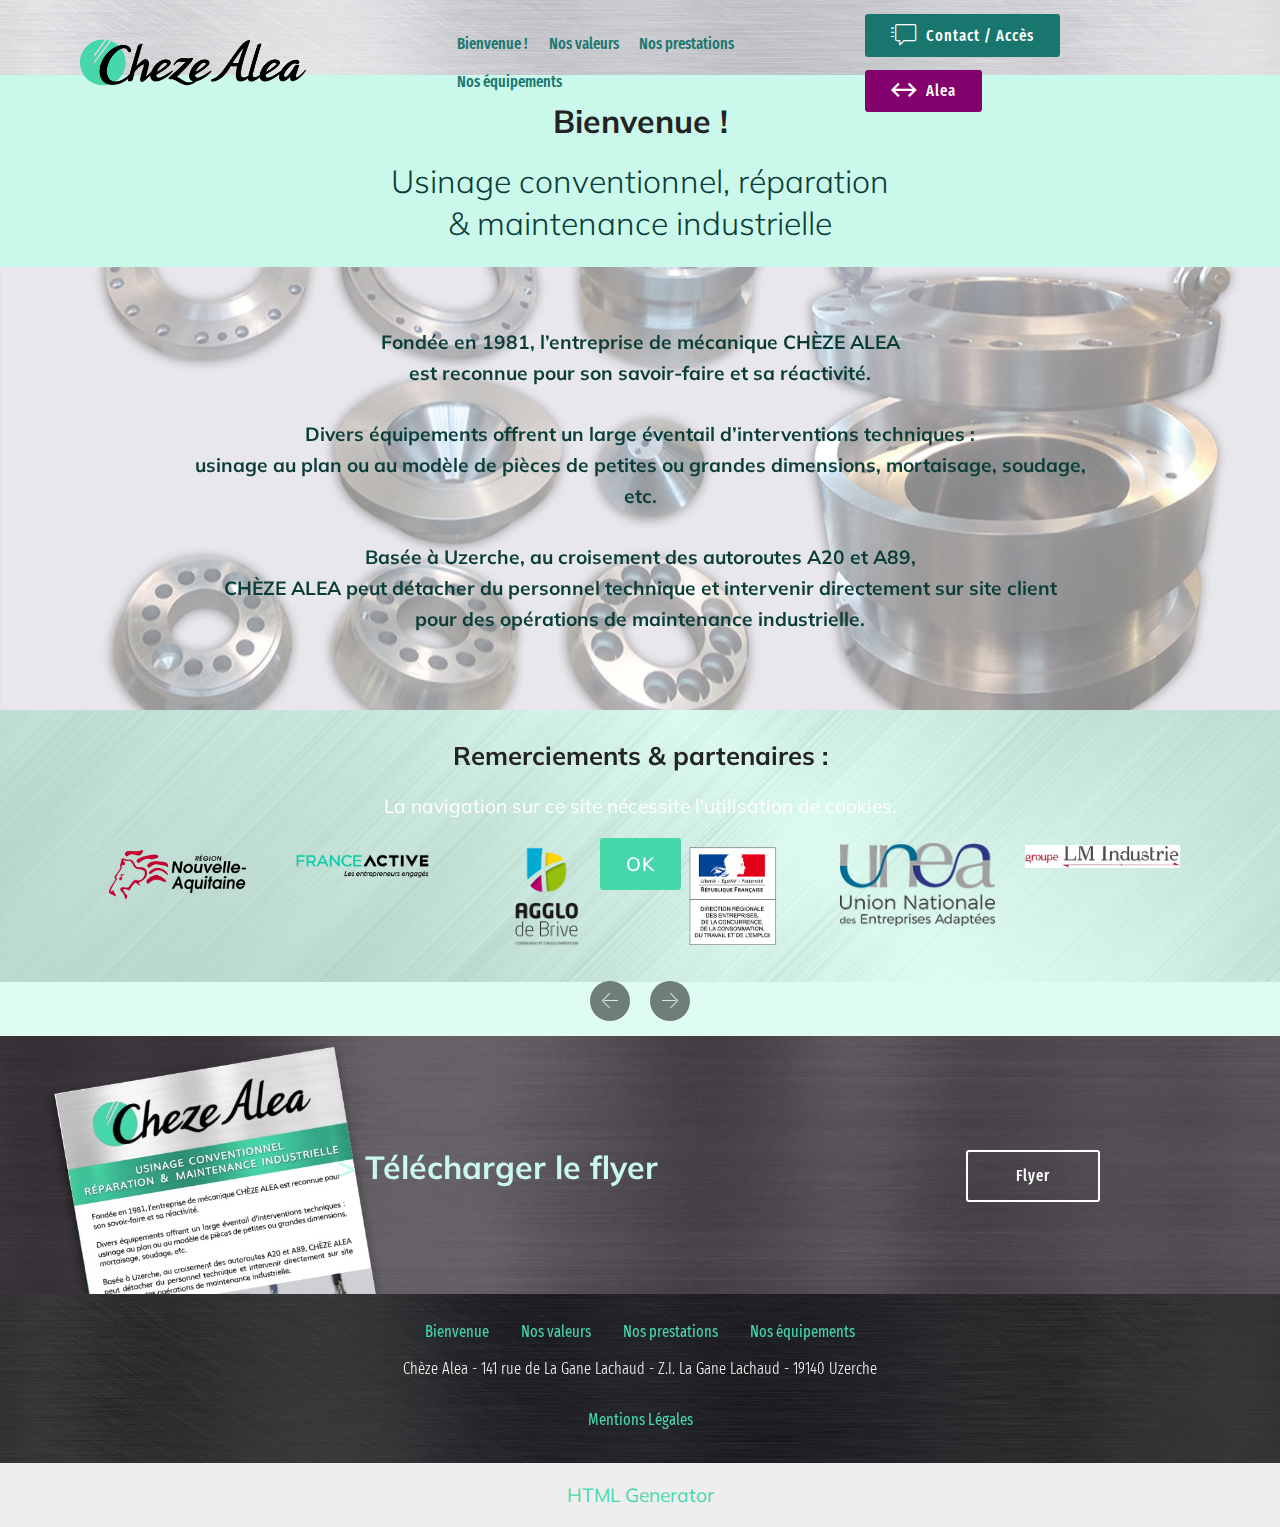
==== commit 7caa8d22: "1" ====
--- a/index.html
+++ b/index.html
@@ -101,60 +101,36 @@
         <div class="media-container-row">
             <div class="title col-12 col-md-8">
                 <h2 class="align-center pb-3 mbr-fonts-style display-5"><strong>
-                    Bienvenue !</strong></h2>
-                
-                
-            </div>
-        </div>
-    </div>
-</section>
-
-<section class="services1 cid-rQRFI13WZR" id="services1-26">
-    <!---->
-    
-    <!---->
-    <!--Overlay-->
-    <div class="mbr-overlay" style="opacity: 0.6; background-color: rgb(255, 255, 255);">
-    </div>
-    <!--Container-->
+                    Bienvenue !</strong><br></h2>
+                <h3 class="mbr-section-subtitle align-center mbr-light mbr-fonts-style display-5">Usinage conventionnel, réparation <br>&amp; maintenance industrielle</h3>
+                
+            </div>
+        </div>
+    </div>
+</section>
+
+<section class="mbr-section info3 cid-tX4SNfM5zO mbr-parallax-background" id="info3-4x">
+
+    
+
+    <div class="mbr-overlay" style="opacity: 0.5; background-color: rgb(255, 255, 255);">
+    </div>
+
     <div class="container">
         <div class="row justify-content-center">
-            <!--Titles-->
-            <div class="title pb-5 col-12">
-                <h2 class="align-left pb-3 mbr-fonts-style display-7">
-<div>Fondée en 1981, l’entreprise de mécanique CHÈZE ALEA est reconnue pour son savoir-faire et sa réactivité.</div><br><div>
-</div><div>Divers équipements offrent un large éventail d’interventions techniques :</div><br><div> 
-</div><div>usinage au plan ou au modèle de pièces de petites ou grandes dimensions, mortaisage, soudage, etc.</div><br><div>
-</div><div>Basée à Uzerche, au croisement des autoroutes A20 et A89,</div><br><div>
-</div><div>CHÈZE ALEA peut détacher du personnel technique et intervenir directement sur site client </div><br><div>pour des opérations de maintenance industrielle.</div><div>
-</div><div>
-</div><div>
-</div><div>
-</div><div>
-</div><div>
-</div></h2>
-                
-            </div>
-            <!--Card-1-->
-            <div class="card col-12 col-md-6 p-3 last-child">
-                <div class="card-wrapper">
-                    <div class="card-img">
-                        <img src="assets/images/pictos-industrie-1076x159.png" alt="Mobirise" title="">
-                    </div>
-                    <div class="card-box">
-                        
-                        
-                        <!--Btn-->
-                        
-                    </div>
-                </div>
-            </div>
-            <!--Card-2-->
-            
-            <!--Card-3-->
-            
-            <!--Card-4-->
-            
+            <div class="media-container-column title col-12 col-md-10">
+                
+                
+                <p class="mbr-text align-left mbr-white mbr-fonts-style display-7"><strong>Fondée en 1981, l’entreprise de mécanique CHÈZE ALEA <br>est reconnue pour son savoir-faire et sa réactivité.
+<br>
+<br>Divers équipements offrent un large éventail d’interventions techniques :
+<br>usinage au plan ou au modèle de pièces de petites ou grandes dimensions, mortaisage, soudage, etc.
+<br>
+<br>Basée à Uzerche, au croisement des autoroutes A20 et A89,
+<br>CHÈZE ALEA peut détacher du personnel technique et intervenir directement sur site client
+<br>pour des opérations de maintenance industrielle.</strong></p>
+                
+            </div>
         </div>
     </div>
 </section>
@@ -290,7 +266,7 @@
             </div>
         </div>
     </div>
-</section><section class="display-7" style="padding: 0;align-items: center;justify-content: center;flex-wrap: wrap;    align-content: center;display: flex;position: relative;height: 4rem;"><a href="https://mobiri.se/1248301" style="flex: 1 1;height: 4rem;position: absolute;width: 100%;z-index: 1;"><img alt="" style="height: 4rem;" src="[data-uri]"></a><p style="margin: 0;text-align: center;" class="display-7">&#8204;</p><a style="z-index:1" href="https://mobirise.com/builder/landing-page-builder.html">Landing Page Builder</a></section><script src="assets/popper/popper.min.js"></script>  <script src="assets/web/assets/jquery/jquery.min.js"></script>  <script src="assets/bootstrap/js/bootstrap.min.js"></script>  <script src="assets/web/assets/cookies-alert-plugin/cookies-alert-core.js"></script>  <script src="assets/web/assets/cookies-alert-plugin/cookies-alert-script.js"></script>  <script src="assets/tether/tether.min.js"></script>  <script src="assets/smoothscroll/smooth-scroll.js"></script>  <script src="assets/bootstrapcarouselswipe/bootstrap-carousel-swipe.js"></script>  <script src="assets/mbr-clients-slider/mbr-clients-slider.js"></script>  <script src="assets/parallax/jarallax.min.js"></script>  <script src="assets/dropdown/js/nav-dropdown.js"></script>  <script src="assets/dropdown/js/navbar-dropdown.js"></script>  <script src="assets/touchswipe/jquery.touch-swipe.min.js"></script>  <script src="assets/theme/js/script.js"></script>  
+</section><section class="display-7" style="padding: 0;align-items: center;justify-content: center;flex-wrap: wrap;    align-content: center;display: flex;position: relative;height: 4rem;"><a href="https://mobiri.se/1248301" style="flex: 1 1;height: 4rem;position: absolute;width: 100%;z-index: 1;"><img alt="" style="height: 4rem;" src="[data-uri]"></a><p style="margin: 0;text-align: center;" class="display-7">&#8204;</p><a style="z-index:1" href="https://mobirise.com/html-builder.html">HTML Generator</a></section><script src="assets/popper/popper.min.js"></script>  <script src="assets/web/assets/jquery/jquery.min.js"></script>  <script src="assets/bootstrap/js/bootstrap.min.js"></script>  <script src="assets/web/assets/cookies-alert-plugin/cookies-alert-core.js"></script>  <script src="assets/web/assets/cookies-alert-plugin/cookies-alert-script.js"></script>  <script src="assets/tether/tether.min.js"></script>  <script src="assets/smoothscroll/smooth-scroll.js"></script>  <script src="assets/dropdown/js/nav-dropdown.js"></script>  <script src="assets/dropdown/js/navbar-dropdown.js"></script>  <script src="assets/touchswipe/jquery.touch-swipe.min.js"></script>  <script src="assets/parallax/jarallax.min.js"></script>  <script src="assets/bootstrapcarouselswipe/bootstrap-carousel-swipe.js"></script>  <script src="assets/mbr-clients-slider/mbr-clients-slider.js"></script>  <script src="assets/theme/js/script.js"></script>  
   
   
 <input name="cookieData" type="hidden" data-cookie-cookiesAlertType='false' data-cookie-customDialogSelector='null' data-cookie-colorText='#ffffff' data-cookie-colorBg='rgb(10, 61, 56)' data-cookie-opacityOverlay='80' data-cookie-bgOpacity='undefined' data-cookie-textButton='OK' data-cookie-rejectText='REJECT' data-cookie-colorButton='undefined' data-cookie-rejectColor='' data-cookie-colorLink='#caf9eb' data-cookie-underlineLink='true' data-cookie-text="La navigation sur ce site nécessite l'utilisation de cookies.">
--- a/assets/mobirise/css/mbr-additional.css
+++ b/assets/mobirise/css/mbr-additional.css
@@ -615,384 +615,6 @@
 }
 section.lazy-placeholder:after {
   opacity: 0.3;
-}
-.cid-rEd8yYKAFf {
-  padding-top: 45px;
-  padding-bottom: 30px;
-  background-image: url("../../../assets/images/scratched-metal-texture-1-2000x1500.jpg");
-}
-.cid-rEd8yYKAFf .mbr-section-subtitle {
-  color: #767676;
-}
-.cid-rEd8yYKAFf .btn {
-  margin: 0 0 .5rem 0;
-}
-.cid-rRrbkDm719 {
-  padding-top: 30px;
-  padding-bottom: 0px;
-  background-color: #caf9eb;
-}
-.cid-rRrbkDm719 .mbr-section-subtitle {
-  color: #767676;
-}
-.cid-rRrbkDm719 B {
-  color: #0a3d38;
-}
-.cid-rQRFI13WZR {
-  padding-top: 75px;
-  padding-bottom: 0px;
-  background-image: url("../../../assets/images/cheze-alea-photos-pices-1500x752.jpg");
-}
-.cid-rQRFI13WZR .card-box {
-  padding: 1rem 2rem 2rem;
-}
-.cid-rQRFI13WZR h4 {
-  font-weight: 500;
-  margin-bottom: 0;
-  text-align: left;
-  padding-top: 2rem;
-}
-.cid-rQRFI13WZR p {
-  margin-bottom: 0;
-  text-align: left;
-  padding-top: 1.5rem;
-}
-.cid-rQRFI13WZR .mbr-section-btn {
-  padding-top: 2.5rem;
-}
-.cid-rQRFI13WZR .mbr-section-btn a {
-  margin: 0;
-}
-.cid-rQRFI13WZR .mbr-text {
-  color: #767676;
-}
-.cid-rQRFI13WZR .card-wrapper {
-  height: 100%;
-}
-@media (max-width: 767px) {
-  .cid-rQRFI13WZR .card:not(.last-child) {
-    padding-bottom: 2rem;
-  }
-}
-.cid-rQRFI13WZR .card-title {
-  color: #0a3d38;
-}
-.cid-rQRFI13WZR H2 {
-  color: #0a3d38;
-  text-align: center;
-}
-.cid-rQRFI13WZR .mbr-text,
-.cid-rQRFI13WZR .mbr-section-btn {
-  color: #232323;
-}
-.cid-rQRFI13WZR .mbr-section-subtitle DIV {
-  text-align: center;
-  color: #062320;
-}
-.cid-rQRFI13WZR .mbr-section-subtitle {
-  color: #062320;
-  text-align: center;
-}
-.cid-rQRFI13WZR .mbr-section-subtitle B {
-  color: #0a3d38;
-}
-.cid-rRoF40JGL4 {
-  padding-top: 30px;
-  padding-bottom: 15px;
-  background-image: url("../../../assets/images/sans-titre-2000x1125.png");
-}
-.cid-rRoF40JGL4 .carousel-control {
-  background: #000;
-}
-.cid-rRoF40JGL4 .mbr-section-subtitle {
-  color: #767676;
-}
-.cid-rRoF40JGL4 .carousel-item {
-  -webkit-justify-content: center;
-  justify-content: center;
-}
-.cid-rRoF40JGL4 .carousel-item .media-container-row {
-  -webkit-flex-grow: 1;
-  flex-grow: 1;
-}
-.cid-rRoF40JGL4 .carousel-item .wrap-img {
-  text-align: center;
-}
-.cid-rRoF40JGL4 .carousel-item .wrap-img img {
-  max-height: 150px;
-  width: auto;
-  max-width: 100%;
-}
-.cid-rRoF40JGL4 .carousel-controls {
-  display: flex;
-  -webkit-justify-content: center;
-  justify-content: center;
-}
-.cid-rRoF40JGL4 .carousel-controls .carousel-control {
-  background: #000;
-  border-radius: 50%;
-  position: static;
-  width: 40px;
-  height: 40px;
-  margin-top: 2rem;
-  border-width: 1px;
-}
-.cid-rRoF40JGL4 .carousel-controls .carousel-control.carousel-control-prev {
-  left: auto;
-  margin-right: 20px;
-  margin-left: 0;
-}
-.cid-rRoF40JGL4 .carousel-controls .carousel-control.carousel-control-next {
-  right: auto;
-  margin-right: 0;
-}
-.cid-rRoF40JGL4 .carousel-controls .carousel-control .mbr-iconfont {
-  font-size: 1rem;
-}
-.cid-rRoF40JGL4 .cloneditem-1,
-.cid-rRoF40JGL4 .cloneditem-2,
-.cid-rRoF40JGL4 .cloneditem-3,
-.cid-rRoF40JGL4 .cloneditem-4,
-.cid-rRoF40JGL4 .cloneditem-5 {
-  display: none;
-}
-.cid-rRoF40JGL4 .col-lg-15 {
-  -webkit-box-flex: 0;
-  -ms-flex: 0 0 100%;
-  -webkit-flex: 0 0 100%;
-  flex: 0 0 100%;
-  max-width: 100%;
-  position: relative;
-  min-height: 1px;
-  padding-right: 10px;
-  padding-left: 10px;
-  width: 100%;
-}
-@media (min-width: 992px) {
-  .cid-rRoF40JGL4 .col-lg-15 {
-    -ms-flex: 0 0 20%;
-    -webkit-flex: 0 0 20%;
-    flex: 0 0 20%;
-    max-width: 20%;
-    width: 20%;
-  }
-  .cid-rRoF40JGL4 .carousel-inner.slides2 > .carousel-item.active.carousel-item-right,
-  .cid-rRoF40JGL4 .carousel-inner.slides2 > .carousel-item.carousel-item-next {
-    left: 0;
-    -webkit-transform: translate3d(50%, 0, 0);
-    transform: translate3d(50%, 0, 0);
-  }
-  .cid-rRoF40JGL4 .carousel-inner.slides2 > .carousel-item.active.carousel-item-left,
-  .cid-rRoF40JGL4 .carousel-inner.slides2 > .carousel-item.carousel-item-prev {
-    left: 0;
-    -webkit-transform: translate3d(-50%, 0, 0);
-    transform: translate3d(-50%, 0, 0);
-  }
-  .cid-rRoF40JGL4 .carousel-inner.slides2 > .carousel-item.carousel-item-left,
-  .cid-rRoF40JGL4 .carousel-inner.slides2 > .carousel-item.carousel-item-prev.carousel-item-right,
-  .cid-rRoF40JGL4 .carousel-inner.slides2 > .carousel-item.active {
-    left: 0;
-    -webkit-transform: translate3d(0, 0, 0);
-    transform: translate3d(0, 0, 0);
-  }
-  .cid-rRoF40JGL4 .carousel-inner.slides2 .cloneditem-1,
-  .cid-rRoF40JGL4 .carousel-inner.slides2 .cloneditem-2,
-  .cid-rRoF40JGL4 .carousel-inner.slides2 .cloneditem-3 {
-    display: block;
-  }
-  .cid-rRoF40JGL4 .carousel-inner.slides3 > .carousel-item.active.carousel-item-right,
-  .cid-rRoF40JGL4 .carousel-inner.slides3 > .carousel-item.carousel-item-next {
-    left: 0;
-    -webkit-transform: translate3d(33.333333%, 0, 0);
-    transform: translate3d(33.333333%, 0, 0);
-  }
-  .cid-rRoF40JGL4 .carousel-inner.slides3 > .carousel-item.active.carousel-item-left,
-  .cid-rRoF40JGL4 .carousel-inner.slides3 > .carousel-item.carousel-item-prev {
-    left: 0;
-    -webkit-transform: translate3d(-33.333333%, 0, 0);
-    transform: translate3d(-33.333333%, 0, 0);
-  }
-  .cid-rRoF40JGL4 .carousel-inner.slides3 > .carousel-item.carousel-item-left,
-  .cid-rRoF40JGL4 .carousel-inner.slides3 > .carousel-item.carousel-item-prev.carousel-item-right,
-  .cid-rRoF40JGL4 .carousel-inner.slides3 > .carousel-item.active {
-    left: 0;
-    -webkit-transform: translate3d(0, 0, 0);
-    transform: translate3d(0, 0, 0);
-  }
-  .cid-rRoF40JGL4 .carousel-inner.slides3 .cloneditem-1,
-  .cid-rRoF40JGL4 .carousel-inner.slides3 .cloneditem-2,
-  .cid-rRoF40JGL4 .carousel-inner.slides3 .cloneditem-3 {
-    display: block;
-  }
-  .cid-rRoF40JGL4 .carousel-inner.slides4 > .carousel-item.active.carousel-item-right,
-  .cid-rRoF40JGL4 .carousel-inner.slides4 > .carousel-item.carousel-item-next {
-    left: 0;
-    -webkit-transform: translate3d(25%, 0, 0);
-    transform: translate3d(25%, 0, 0);
-  }
-  .cid-rRoF40JGL4 .carousel-inner.slides4 > .carousel-item.active.carousel-item-left,
-  .cid-rRoF40JGL4 .carousel-inner.slides4 > .carousel-item.carousel-item-prev {
-    left: 0;
-    -webkit-transform: translate3d(-25%, 0, 0);
-    transform: translate3d(-25%, 0, 0);
-  }
-  .cid-rRoF40JGL4 .carousel-inner.slides4 > .carousel-item.carousel-item-left,
-  .cid-rRoF40JGL4 .carousel-inner.slides4 > .carousel-item.carousel-item-prev.carousel-item-right,
-  .cid-rRoF40JGL4 .carousel-inner.slides4 > .carousel-item.active {
-    left: 0;
-    -webkit-transform: translate3d(0, 0, 0);
-    transform: translate3d(0, 0, 0);
-  }
-  .cid-rRoF40JGL4 .carousel-inner.slides4 .cloneditem-1,
-  .cid-rRoF40JGL4 .carousel-inner.slides4 .cloneditem-2,
-  .cid-rRoF40JGL4 .carousel-inner.slides4 .cloneditem-3 {
-    display: block;
-  }
-  .cid-rRoF40JGL4 .carousel-inner.slides5 > .carousel-item.active.carousel-item-right,
-  .cid-rRoF40JGL4 .carousel-inner.slides5 > .carousel-item.carousel-item-next {
-    left: 0;
-    -webkit-transform: translate3d(20%, 0, 0);
-    transform: translate3d(20%, 0, 0);
-  }
-  .cid-rRoF40JGL4 .carousel-inner.slides5 > .carousel-item.active.carousel-item-left,
-  .cid-rRoF40JGL4 .carousel-inner.slides5 > .carousel-item.carousel-item-prev {
-    left: 0;
-    -webkit-transform: translate3d(-20%, 0, 0);
-    transform: translate3d(-20%, 0, 0);
-  }
-  .cid-rRoF40JGL4 .carousel-inner.slides5 > .carousel-item.carousel-item-left,
-  .cid-rRoF40JGL4 .carousel-inner.slides5 > .carousel-item.carousel-item-prev.carousel-item-right,
-  .cid-rRoF40JGL4 .carousel-inner.slides5 > .carousel-item.active {
-    left: 0;
-    -webkit-transform: translate3d(0, 0, 0);
-    transform: translate3d(0, 0, 0);
-  }
-  .cid-rRoF40JGL4 .carousel-inner.slides5 .cloneditem-1,
-  .cid-rRoF40JGL4 .carousel-inner.slides5 .cloneditem-2,
-  .cid-rRoF40JGL4 .carousel-inner.slides5 .cloneditem-3,
-  .cid-rRoF40JGL4 .carousel-inner.slides5 .cloneditem-4 {
-    display: block;
-  }
-  .cid-rRoF40JGL4 .carousel-inner.slides6 > .carousel-item.active.carousel-item-right,
-  .cid-rRoF40JGL4 .carousel-inner.slides6 > .carousel-item.carousel-item-next {
-    left: 0;
-    -webkit-transform: translate3d(16.666667%, 0, 0);
-    transform: translate3d(16.666667%, 0, 0);
-  }
-  .cid-rRoF40JGL4 .carousel-inner.slides6 > .carousel-item.active.carousel-item-left,
-  .cid-rRoF40JGL4 .carousel-inner.slides6 > .carousel-item.carousel-item-prev {
-    left: 0;
-    -webkit-transform: translate3d(-16.666667%, 0, 0);
-    transform: translate3d(-16.666667%, 0, 0);
-  }
-  .cid-rRoF40JGL4 .carousel-inner.slides6 > .carousel-item.carousel-item-left,
-  .cid-rRoF40JGL4 .carousel-inner.slides6 > .carousel-item.carousel-item-prev.carousel-item-right,
-  .cid-rRoF40JGL4 .carousel-inner.slides6 > .carousel-item.active {
-    left: 0;
-    -webkit-transform: translate3d(0, 0, 0);
-    transform: translate3d(0, 0, 0);
-  }
-  .cid-rRoF40JGL4 .carousel-inner.slides6 .cloneditem-1,
-  .cid-rRoF40JGL4 .carousel-inner.slides6 .cloneditem-2,
-  .cid-rRoF40JGL4 .carousel-inner.slides6 .cloneditem-3,
-  .cid-rRoF40JGL4 .carousel-inner.slides6 .cloneditem-4,
-  .cid-rRoF40JGL4 .carousel-inner.slides6 .cloneditem-5 {
-    display: block;
-  }
-}
-.cid-rQR62cZIGk {
-  padding-top: 90px;
-  padding-bottom: 60px;
-  background-image: url("../../../assets/images/montage-brochure-fond-6-2000x415.jpg");
-}
-.cid-rQR62cZIGk .mbr-section-subtitle {
-  color: #caf9eb;
-  text-align: center;
-}
-.cid-rQR62cZIGk .btn {
-  margin: 0 0 .5rem 0;
-}
-.cid-rQR62cZIGk H2 {
-  text-align: center;
-  color: #caf9eb;
-}
-.cid-tVS5sQYNrS {
-  padding-top: 30px;
-  padding-bottom: 30px;
-  background-image: url("../../../assets/images/scratched-metal-texture-3-2000x1500.jpg");
-}
-.cid-tVS5sQYNrS .row-links {
-  width: 100%;
-  -webkit-justify-content: center;
-  justify-content: center;
-}
-.cid-tVS5sQYNrS .social-row {
-  width: 100%;
-  -webkit-justify-content: center;
-  justify-content: center;
-}
-.cid-tVS5sQYNrS .media-container-row {
-  -webkit-flex-direction: column;
-  flex-direction: column;
-  -webkit-justify-content: center;
-  justify-content: center;
-  -webkit-align-items: center;
-  align-items: center;
-}
-.cid-tVS5sQYNrS .media-container-row .foot-menu {
-  list-style: none;
-  display: flex;
-  -webkit-justify-content: center;
-  justify-content: center;
-  -webkit-flex-wrap: wrap;
-  flex-wrap: wrap;
-  padding: 0;
-  margin-bottom: 0;
-}
-.cid-tVS5sQYNrS .media-container-row .foot-menu li {
-  padding: 0 1rem 1rem 1rem;
-}
-.cid-tVS5sQYNrS .media-container-row .foot-menu li p {
-  margin: 0;
-}
-.cid-tVS5sQYNrS .media-container-row .social-list {
-  padding-left: 0;
-  margin-bottom: 0;
-  list-style: none;
-  display: flex;
-  -webkit-flex-wrap: wrap;
-  flex-wrap: wrap;
-  -webkit-justify-content: flex-end;
-  justify-content: flex-end;
-}
-.cid-tVS5sQYNrS .media-container-row .social-list .mbr-iconfont-social {
-  font-size: 1.5rem;
-  color: #ffffff;
-}
-.cid-tVS5sQYNrS .media-container-row .social-list .soc-item {
-  margin: 0 .5rem;
-}
-.cid-tVS5sQYNrS .media-container-row .social-list a {
-  margin: 0;
-  opacity: .5;
-  -webkit-transition: .2s linear;
-  transition: .2s linear;
-}
-.cid-tVS5sQYNrS .media-container-row .social-list a:hover {
-  opacity: 1;
-}
-@media (max-width: 767px) {
-  .cid-tVS5sQYNrS .media-container-row .social-list {
-    -webkit-justify-content: center;
-    justify-content: center;
-  }
-}
-.cid-tVS5sQYNrS .media-container-row .row-copirayt {
-  word-break: break-word;
-  width: 100%;
-}
-.cid-tVS5sQYNrS .media-container-row .row-copirayt p {
-  width: 100%;
 }
 .cid-tWkzv4N81C .navbar {
   background: #efefef;
@@ -1393,151 +1015,257 @@
 .cid-tWkzv4N81C .dropdown-item:hover {
   color: #83016c !important;
 }
-.cid-rRoeNI8VKN {
+.cid-rEd8yYKAFf {
   padding-top: 45px;
   padding-bottom: 30px;
-  background-image: url("../../../assets/images/scratched-metal-texture-2000x1500.jpg");
-}
-.cid-rRoeNI8VKN .mbr-section-subtitle {
+  background-image: url("../../../assets/images/scratched-metal-texture-1-2000x1500.jpg");
+}
+.cid-rEd8yYKAFf .mbr-section-subtitle {
   color: #767676;
 }
-.cid-rRoeNI8VKN .btn {
+.cid-rEd8yYKAFf .btn {
   margin: 0 0 .5rem 0;
 }
-.cid-rEdMosREGG .main_wrapper {
-  position: relative;
-  height: 27rem;
-  width: 100%;
-  background-color: #c0c0c0;
-}
-.cid-rEdMosREGG .main_wrapper .b_wrapper {
-  height: 100%;
-  display: flex;
-  align-items: center;
-  position: relative;
-  z-index: 2;
-  pointer-events: none;
-}
-.cid-rEdMosREGG .main_wrapper .b_wrapper .block {
-  height: 300px;
-  background-color: #46d7ab;
-  pointer-events: fill;
-}
-.cid-rEdMosREGG .main_wrapper .b_wrapper .block .block_wrapper {
-  display: flex;
-  flex-direction: column;
-  justify-content: center;
-  height: 100%;
-}
-.cid-rEdMosREGG .google-map {
-  height: 100%;
-  width: 100%;
-  position: absolute;
-  left: 0;
-  top: 0;
-  z-index: 1;
-}
-.cid-rEdMosREGG .google-map iframe {
-  height: 100%;
-  width: 100%;
-}
-.cid-rEdMosREGG .google-map [data-state-details] {
-  color: #6b6763;
-  font-family: Montserrat;
-  height: 1.5em;
-  margin-top: -0.75em;
-  padding-left: 1.25rem;
-  padding-right: 1.25rem;
-  position: absolute;
-  text-align: center;
-  top: 50%;
-  width: 100%;
-}
-.cid-rEdMosREGG .google-map[data-state] {
-  background: #e9e5dc;
-}
-.cid-rEdMosREGG .google-map[data-state="loading"] [data-state-details] {
-  display: none;
-}
-@media (max-width: 767px) {
-  .cid-rEdMosREGG .main_wrapper .b_wrapper {
-    display: block;
-    height: unset;
-  }
-  .cid-rEdMosREGG .google-map {
-    position: relative;
-  }
-  .cid-rEdMosREGG .container {
-    max-width: 100%;
-    padding: 0;
-  }
-}
-.cid-rEdMosREGG H4 {
-  color: #ffffff;
-}
-.cid-rRox0Peouv {
+.cid-rRrbkDm719 {
   padding-top: 30px;
   padding-bottom: 15px;
-  background-image: url("../../../assets/images/scratched-metal-texture-2000x1500.jpg");
-}
-.cid-rRox0Peouv p {
-  margin-bottom: 0;
-}
-.cid-rRox0Peouv .card-box {
-  z-index: 1;
+  background-color: #caf9eb;
+}
+.cid-rRrbkDm719 .mbr-section-subtitle {
+  color: #0a3d38;
+}
+.cid-rRrbkDm719 B {
+  color: #0a3d38;
+}
+.cid-tX4SNfM5zO {
+  padding-top: 60px;
+  padding-bottom: 60px;
+  background-image: url("../../../assets/images/cheze-alea-photos-pices-1500x752.jpg");
+}
+.cid-tX4SNfM5zO .mbr-text,
+.cid-tX4SNfM5zO .mbr-section-btn {
+  text-align: center;
+  color: #0a3d38;
+}
+.cid-rRoF40JGL4 {
+  padding-top: 30px;
+  padding-bottom: 15px;
+  background-image: url("../../../assets/images/sans-titre-2000x1125.png");
+}
+.cid-rRoF40JGL4 .carousel-control {
+  background: #000;
+}
+.cid-rRoF40JGL4 .mbr-section-subtitle {
+  color: #767676;
+}
+.cid-rRoF40JGL4 .carousel-item {
+  -webkit-justify-content: center;
+  justify-content: center;
+}
+.cid-rRoF40JGL4 .carousel-item .media-container-row {
+  -webkit-flex-grow: 1;
+  flex-grow: 1;
+}
+.cid-rRoF40JGL4 .carousel-item .wrap-img {
+  text-align: center;
+}
+.cid-rRoF40JGL4 .carousel-item .wrap-img img {
+  max-height: 150px;
+  width: auto;
+  max-width: 100%;
+}
+.cid-rRoF40JGL4 .carousel-controls {
+  display: flex;
+  -webkit-justify-content: center;
+  justify-content: center;
+}
+.cid-rRoF40JGL4 .carousel-controls .carousel-control {
+  background: #000;
+  border-radius: 50%;
+  position: static;
+  width: 40px;
+  height: 40px;
+  margin-top: 2rem;
+  border-width: 1px;
+}
+.cid-rRoF40JGL4 .carousel-controls .carousel-control.carousel-control-prev {
+  left: auto;
+  margin-right: 20px;
+  margin-left: 0;
+}
+.cid-rRoF40JGL4 .carousel-controls .carousel-control.carousel-control-next {
+  right: auto;
+  margin-right: 0;
+}
+.cid-rRoF40JGL4 .carousel-controls .carousel-control .mbr-iconfont {
+  font-size: 1rem;
+}
+.cid-rRoF40JGL4 .cloneditem-1,
+.cid-rRoF40JGL4 .cloneditem-2,
+.cid-rRoF40JGL4 .cloneditem-3,
+.cid-rRoF40JGL4 .cloneditem-4,
+.cid-rRoF40JGL4 .cloneditem-5 {
+  display: none;
+}
+.cid-rRoF40JGL4 .col-lg-15 {
+  -webkit-box-flex: 0;
+  -ms-flex: 0 0 100%;
+  -webkit-flex: 0 0 100%;
+  flex: 0 0 100%;
+  max-width: 100%;
   position: relative;
-  background-color: rgba(2, 86, 73, 0.7);
-  height: 100%;
+  min-height: 1px;
+  padding-right: 10px;
+  padding-left: 10px;
   width: 100%;
-  pointer-events: none;
-}
-.cid-rRox0Peouv .card-box .card-title {
-  pointer-events: all;
-}
-.cid-rRox0Peouv .card-box .mbr-text {
-  pointer-events: all;
-}
-.cid-rRox0Peouv .media-container-row {
-  word-wrap: break-word;
-  word-break: break-word;
-  align-items: stretch;
-  -webkit-align-items: stretch;
-  margin-left: -15px;
-  margin-right: -15px;
-}
-.cid-rRox0Peouv .card-img {
-  position: absolute;
-  top: 0;
-  left: 0;
-  height: 100%;
-  width: 100%;
-  overflow: hidden;
-}
-.cid-rRox0Peouv .card-img img {
-  z-index: -1;
-  height: 100%;
-  min-width: 100%;
-  width: auto;
-}
-.cid-rRox0Peouv .card-wrap {
-  position: relative;
-}
-.cid-rRox0Peouv .card {
-  padding-bottom: 2rem;
-}
-.cid-rRox0Peouv .mbr-section-title B {
-  color: #025649;
-}
-.cid-rUUZOnLIyk {
-  padding-top: 45px;
-  padding-bottom: 45px;
-  background-color: #caf9eb;
-}
-.cid-rUUZOnLIyk .mbr-section-subtitle {
-  color: #767676;
-}
-.cid-rUUZOnLIyk B {
-  color: #0a3d38;
+}
+@media (min-width: 992px) {
+  .cid-rRoF40JGL4 .col-lg-15 {
+    -ms-flex: 0 0 20%;
+    -webkit-flex: 0 0 20%;
+    flex: 0 0 20%;
+    max-width: 20%;
+    width: 20%;
+  }
+  .cid-rRoF40JGL4 .carousel-inner.slides2 > .carousel-item.active.carousel-item-right,
+  .cid-rRoF40JGL4 .carousel-inner.slides2 > .carousel-item.carousel-item-next {
+    left: 0;
+    -webkit-transform: translate3d(50%, 0, 0);
+    transform: translate3d(50%, 0, 0);
+  }
+  .cid-rRoF40JGL4 .carousel-inner.slides2 > .carousel-item.active.carousel-item-left,
+  .cid-rRoF40JGL4 .carousel-inner.slides2 > .carousel-item.carousel-item-prev {
+    left: 0;
+    -webkit-transform: translate3d(-50%, 0, 0);
+    transform: translate3d(-50%, 0, 0);
+  }
+  .cid-rRoF40JGL4 .carousel-inner.slides2 > .carousel-item.carousel-item-left,
+  .cid-rRoF40JGL4 .carousel-inner.slides2 > .carousel-item.carousel-item-prev.carousel-item-right,
+  .cid-rRoF40JGL4 .carousel-inner.slides2 > .carousel-item.active {
+    left: 0;
+    -webkit-transform: translate3d(0, 0, 0);
+    transform: translate3d(0, 0, 0);
+  }
+  .cid-rRoF40JGL4 .carousel-inner.slides2 .cloneditem-1,
+  .cid-rRoF40JGL4 .carousel-inner.slides2 .cloneditem-2,
+  .cid-rRoF40JGL4 .carousel-inner.slides2 .cloneditem-3 {
+    display: block;
+  }
+  .cid-rRoF40JGL4 .carousel-inner.slides3 > .carousel-item.active.carousel-item-right,
+  .cid-rRoF40JGL4 .carousel-inner.slides3 > .carousel-item.carousel-item-next {
+    left: 0;
+    -webkit-transform: translate3d(33.333333%, 0, 0);
+    transform: translate3d(33.333333%, 0, 0);
+  }
+  .cid-rRoF40JGL4 .carousel-inner.slides3 > .carousel-item.active.carousel-item-left,
+  .cid-rRoF40JGL4 .carousel-inner.slides3 > .carousel-item.carousel-item-prev {
+    left: 0;
+    -webkit-transform: translate3d(-33.333333%, 0, 0);
+    transform: translate3d(-33.333333%, 0, 0);
+  }
+  .cid-rRoF40JGL4 .carousel-inner.slides3 > .carousel-item.carousel-item-left,
+  .cid-rRoF40JGL4 .carousel-inner.slides3 > .carousel-item.carousel-item-prev.carousel-item-right,
+  .cid-rRoF40JGL4 .carousel-inner.slides3 > .carousel-item.active {
+    left: 0;
+    -webkit-transform: translate3d(0, 0, 0);
+    transform: translate3d(0, 0, 0);
+  }
+  .cid-rRoF40JGL4 .carousel-inner.slides3 .cloneditem-1,
+  .cid-rRoF40JGL4 .carousel-inner.slides3 .cloneditem-2,
+  .cid-rRoF40JGL4 .carousel-inner.slides3 .cloneditem-3 {
+    display: block;
+  }
+  .cid-rRoF40JGL4 .carousel-inner.slides4 > .carousel-item.active.carousel-item-right,
+  .cid-rRoF40JGL4 .carousel-inner.slides4 > .carousel-item.carousel-item-next {
+    left: 0;
+    -webkit-transform: translate3d(25%, 0, 0);
+    transform: translate3d(25%, 0, 0);
+  }
+  .cid-rRoF40JGL4 .carousel-inner.slides4 > .carousel-item.active.carousel-item-left,
+  .cid-rRoF40JGL4 .carousel-inner.slides4 > .carousel-item.carousel-item-prev {
+    left: 0;
+    -webkit-transform: translate3d(-25%, 0, 0);
+    transform: translate3d(-25%, 0, 0);
+  }
+  .cid-rRoF40JGL4 .carousel-inner.slides4 > .carousel-item.carousel-item-left,
+  .cid-rRoF40JGL4 .carousel-inner.slides4 > .carousel-item.carousel-item-prev.carousel-item-right,
+  .cid-rRoF40JGL4 .carousel-inner.slides4 > .carousel-item.active {
+    left: 0;
+    -webkit-transform: translate3d(0, 0, 0);
+    transform: translate3d(0, 0, 0);
+  }
+  .cid-rRoF40JGL4 .carousel-inner.slides4 .cloneditem-1,
+  .cid-rRoF40JGL4 .carousel-inner.slides4 .cloneditem-2,
+  .cid-rRoF40JGL4 .carousel-inner.slides4 .cloneditem-3 {
+    display: block;
+  }
+  .cid-rRoF40JGL4 .carousel-inner.slides5 > .carousel-item.active.carousel-item-right,
+  .cid-rRoF40JGL4 .carousel-inner.slides5 > .carousel-item.carousel-item-next {
+    left: 0;
+    -webkit-transform: translate3d(20%, 0, 0);
+    transform: translate3d(20%, 0, 0);
+  }
+  .cid-rRoF40JGL4 .carousel-inner.slides5 > .carousel-item.active.carousel-item-left,
+  .cid-rRoF40JGL4 .carousel-inner.slides5 > .carousel-item.carousel-item-prev {
+    left: 0;
+    -webkit-transform: translate3d(-20%, 0, 0);
+    transform: translate3d(-20%, 0, 0);
+  }
+  .cid-rRoF40JGL4 .carousel-inner.slides5 > .carousel-item.carousel-item-left,
+  .cid-rRoF40JGL4 .carousel-inner.slides5 > .carousel-item.carousel-item-prev.carousel-item-right,
+  .cid-rRoF40JGL4 .carousel-inner.slides5 > .carousel-item.active {
+    left: 0;
+    -webkit-transform: translate3d(0, 0, 0);
+    transform: translate3d(0, 0, 0);
+  }
+  .cid-rRoF40JGL4 .carousel-inner.slides5 .cloneditem-1,
+  .cid-rRoF40JGL4 .carousel-inner.slides5 .cloneditem-2,
+  .cid-rRoF40JGL4 .carousel-inner.slides5 .cloneditem-3,
+  .cid-rRoF40JGL4 .carousel-inner.slides5 .cloneditem-4 {
+    display: block;
+  }
+  .cid-rRoF40JGL4 .carousel-inner.slides6 > .carousel-item.active.carousel-item-right,
+  .cid-rRoF40JGL4 .carousel-inner.slides6 > .carousel-item.carousel-item-next {
+    left: 0;
+    -webkit-transform: translate3d(16.666667%, 0, 0);
+    transform: translate3d(16.666667%, 0, 0);
+  }
+  .cid-rRoF40JGL4 .carousel-inner.slides6 > .carousel-item.active.carousel-item-left,
+  .cid-rRoF40JGL4 .carousel-inner.slides6 > .carousel-item.carousel-item-prev {
+    left: 0;
+    -webkit-transform: translate3d(-16.666667%, 0, 0);
+    transform: translate3d(-16.666667%, 0, 0);
+  }
+  .cid-rRoF40JGL4 .carousel-inner.slides6 > .carousel-item.carousel-item-left,
+  .cid-rRoF40JGL4 .carousel-inner.slides6 > .carousel-item.carousel-item-prev.carousel-item-right,
+  .cid-rRoF40JGL4 .carousel-inner.slides6 > .carousel-item.active {
+    left: 0;
+    -webkit-transform: translate3d(0, 0, 0);
+    transform: translate3d(0, 0, 0);
+  }
+  .cid-rRoF40JGL4 .carousel-inner.slides6 .cloneditem-1,
+  .cid-rRoF40JGL4 .carousel-inner.slides6 .cloneditem-2,
+  .cid-rRoF40JGL4 .carousel-inner.slides6 .cloneditem-3,
+  .cid-rRoF40JGL4 .carousel-inner.slides6 .cloneditem-4,
+  .cid-rRoF40JGL4 .carousel-inner.slides6 .cloneditem-5 {
+    display: block;
+  }
+}
+.cid-rQR62cZIGk {
+  padding-top: 90px;
+  padding-bottom: 60px;
+  background-image: url("../../../assets/images/montage-brochure-fond-6-2000x415.jpg");
+}
+.cid-rQR62cZIGk .mbr-section-subtitle {
+  color: #caf9eb;
+  text-align: center;
+}
+.cid-rQR62cZIGk .btn {
+  margin: 0 0 .5rem 0;
+}
+.cid-rQR62cZIGk H2 {
+  text-align: center;
+  color: #caf9eb;
 }
 .cid-tVS5sQYNrS {
   padding-top: 30px;
@@ -2016,73 +1744,150 @@
 .cid-tWkzv4N81C .dropdown-item:hover {
   color: #83016c !important;
 }
-.cid-rRocIMi81n {
+.cid-rRoeNI8VKN {
   padding-top: 45px;
   padding-bottom: 30px;
   background-image: url("../../../assets/images/scratched-metal-texture-2000x1500.jpg");
 }
-.cid-rRocIMi81n .mbr-section-subtitle {
+.cid-rRoeNI8VKN .mbr-section-subtitle {
   color: #767676;
 }
-.cid-rRocIMi81n .btn {
+.cid-rRoeNI8VKN .btn {
   margin: 0 0 .5rem 0;
 }
-.cid-rRrbWan6PG {
+.cid-rEdMosREGG .main_wrapper {
+  position: relative;
+  height: 27rem;
+  width: 100%;
+  background-color: #c0c0c0;
+}
+.cid-rEdMosREGG .main_wrapper .b_wrapper {
+  height: 100%;
+  display: flex;
+  align-items: center;
+  position: relative;
+  z-index: 2;
+  pointer-events: none;
+}
+.cid-rEdMosREGG .main_wrapper .b_wrapper .block {
+  height: 300px;
+  background-color: #46d7ab;
+  pointer-events: fill;
+}
+.cid-rEdMosREGG .main_wrapper .b_wrapper .block .block_wrapper {
+  display: flex;
+  flex-direction: column;
+  justify-content: center;
+  height: 100%;
+}
+.cid-rEdMosREGG .google-map {
+  height: 100%;
+  width: 100%;
+  position: absolute;
+  left: 0;
+  top: 0;
+  z-index: 1;
+}
+.cid-rEdMosREGG .google-map iframe {
+  height: 100%;
+  width: 100%;
+}
+.cid-rEdMosREGG .google-map [data-state-details] {
+  color: #6b6763;
+  font-family: Montserrat;
+  height: 1.5em;
+  margin-top: -0.75em;
+  padding-left: 1.25rem;
+  padding-right: 1.25rem;
+  position: absolute;
+  text-align: center;
+  top: 50%;
+  width: 100%;
+}
+.cid-rEdMosREGG .google-map[data-state] {
+  background: #e9e5dc;
+}
+.cid-rEdMosREGG .google-map[data-state="loading"] [data-state-details] {
+  display: none;
+}
+@media (max-width: 767px) {
+  .cid-rEdMosREGG .main_wrapper .b_wrapper {
+    display: block;
+    height: unset;
+  }
+  .cid-rEdMosREGG .google-map {
+    position: relative;
+  }
+  .cid-rEdMosREGG .container {
+    max-width: 100%;
+    padding: 0;
+  }
+}
+.cid-rEdMosREGG H4 {
+  color: #ffffff;
+}
+.cid-rRox0Peouv {
   padding-top: 30px;
-  padding-bottom: 0px;
+  padding-bottom: 15px;
+  background-image: url("../../../assets/images/scratched-metal-texture-2000x1500.jpg");
+}
+.cid-rRox0Peouv p {
+  margin-bottom: 0;
+}
+.cid-rRox0Peouv .card-box {
+  z-index: 1;
+  position: relative;
+  background-color: rgba(2, 86, 73, 0.7);
+  height: 100%;
+  width: 100%;
+  pointer-events: none;
+}
+.cid-rRox0Peouv .card-box .card-title {
+  pointer-events: all;
+}
+.cid-rRox0Peouv .card-box .mbr-text {
+  pointer-events: all;
+}
+.cid-rRox0Peouv .media-container-row {
+  word-wrap: break-word;
+  word-break: break-word;
+  align-items: stretch;
+  -webkit-align-items: stretch;
+  margin-left: -15px;
+  margin-right: -15px;
+}
+.cid-rRox0Peouv .card-img {
+  position: absolute;
+  top: 0;
+  left: 0;
+  height: 100%;
+  width: 100%;
+  overflow: hidden;
+}
+.cid-rRox0Peouv .card-img img {
+  z-index: -1;
+  height: 100%;
+  min-width: 100%;
+  width: auto;
+}
+.cid-rRox0Peouv .card-wrap {
+  position: relative;
+}
+.cid-rRox0Peouv .card {
+  padding-bottom: 2rem;
+}
+.cid-rRox0Peouv .mbr-section-title B {
+  color: #025649;
+}
+.cid-rUUZOnLIyk {
+  padding-top: 45px;
+  padding-bottom: 45px;
   background-color: #caf9eb;
 }
-.cid-rRrbWan6PG .mbr-section-subtitle {
+.cid-rUUZOnLIyk .mbr-section-subtitle {
   color: #767676;
 }
-.cid-rRrbWan6PG B {
-  color: #0a3d38;
-}
-.cid-rEdGXpYLKf {
-  padding-top: 60px;
-  padding-bottom: 30px;
-  background-image: url("../../../assets/images/scratched-metal-texture-2000x1500.jpg");
-}
-.cid-rEdGXpYLKf .card-box {
-  padding: 1rem 2rem 2rem;
-}
-.cid-rEdGXpYLKf h4 {
-  font-weight: 500;
-  margin-bottom: 0;
-  text-align: left;
-  padding-top: 2rem;
-}
-.cid-rEdGXpYLKf p {
-  margin-bottom: 0;
-  text-align: left;
-  padding-top: 1.5rem;
-}
-.cid-rEdGXpYLKf .mbr-section-btn {
-  padding-top: 2.5rem;
-}
-.cid-rEdGXpYLKf .mbr-section-btn a {
-  margin: 0;
-}
-.cid-rEdGXpYLKf .mbr-text {
-  color: #767676;
-}
-.cid-rEdGXpYLKf .card-wrapper {
-  height: 100%;
-}
-@media (max-width: 767px) {
-  .cid-rEdGXpYLKf .card:not(.last-child) {
-    padding-bottom: 2rem;
-  }
-}
-.cid-rEdGXpYLKf .card-title {
-  color: #0a3d38;
-}
-.cid-rEdGXpYLKf H2 {
-  color: #0a3d38;
-  text-align: center;
-}
-.cid-rEdGXpYLKf .mbr-text,
-.cid-rEdGXpYLKf .mbr-section-btn {
+.cid-rUUZOnLIyk B {
   color: #0a3d38;
 }
 .cid-tVS5sQYNrS {
@@ -2562,391 +2367,73 @@
 .cid-tWkzv4N81C .dropdown-item:hover {
   color: #83016c !important;
 }
-.cid-rRocP17uXR {
+.cid-rRocIMi81n {
   padding-top: 45px;
   padding-bottom: 30px;
   background-image: url("../../../assets/images/scratched-metal-texture-2000x1500.jpg");
 }
-.cid-rRocP17uXR .mbr-section-subtitle {
+.cid-rRocIMi81n .mbr-section-subtitle {
   color: #767676;
 }
-.cid-rRocP17uXR .btn {
+.cid-rRocIMi81n .btn {
   margin: 0 0 .5rem 0;
 }
-.cid-rRrcasRylx {
+.cid-rRrbWan6PG {
   padding-top: 30px;
   padding-bottom: 0px;
   background-color: #caf9eb;
 }
-.cid-rRrcasRylx .mbr-section-subtitle {
+.cid-rRrbWan6PG .mbr-section-subtitle {
   color: #767676;
 }
-.cid-rRrcasRylx B {
+.cid-rRrbWan6PG B {
   color: #0a3d38;
 }
-.cid-rRoQDzehPF {
-  padding-top: 30px;
-  padding-bottom: 15px;
-  background-image: url("../../../assets/images/sans-titre-2000x1125.png");
-}
-.cid-rRoQDzehPF .mbr-section-btn > * {
-  margin: 0;
-}
-.cid-rRoQDzehPF h4 {
-  font-weight: 500;
-}
-.cid-rRoQDzehPF p {
-  color: #232323;
-}
-.cid-rRoQDzehPF .aside-content {
-  -webkit-flex-basis: 100%;
-  flex-basis: 100%;
-  display: flex;
-  flex-direction: column;
-  justify-content: center;
-}
-.cid-rRoQDzehPF .block-content {
-  display: -webkit-flex;
-  flex-direction: column;
-  -webkit-flex-direction: column;
-  word-break: break-word;
-}
-.cid-rRoQDzehPF .media {
-  margin: initial;
-  align-items: center;
-  -webkit-align-items: center;
-}
-.cid-rRoQDzehPF .mbr-figure {
-  align-self: flex-start;
-  -webkit-align-self: flex-start;
-  -webkit-flex-shrink: 0;
-  flex-shrink: 0;
-}
-.cid-rRoQDzehPF .card-img {
-  padding-right: 2rem;
-  width: auto;
-}
-.cid-rRoQDzehPF .card-img span {
-  font-size: 72px;
-  color: #707070;
-}
-@media (min-width: 992px) {
-  .cid-rRoQDzehPF .mbr-figure {
-    padding-right: 4rem;
-  }
-}
-@media (max-width: 991px) {
-  .cid-rRoQDzehPF .mbr-figure {
-    padding-right: 0;
-    padding-bottom: 1rem;
-    margin-bottom: 2rem;
-  }
-}
-@media (max-width: 300px) {
-  .cid-rRoQDzehPF .card-img span {
-    font-size: 40px !important;
-  }
-}
-.cid-rRoQDzehPF .cost {
-  text-decoration: line-through;
-  color: #767676;
-}
-.cid-rRoQDzehPF H2 {
-  color: #0a3d38;
-}
-.cid-rRoQDzehPF .text1 {
-  color: #0a3d38;
-}
-.cid-rRoSfjAJot {
-  padding-top: 30px;
+.cid-rEdGXpYLKf {
+  padding-top: 60px;
   padding-bottom: 30px;
   background-image: url("../../../assets/images/scratched-metal-texture-2000x1500.jpg");
 }
-.cid-rRoSfjAJot .mbr-section-btn > * {
+.cid-rEdGXpYLKf .card-box {
+  padding: 1rem 2rem 2rem;
+}
+.cid-rEdGXpYLKf h4 {
+  font-weight: 500;
+  margin-bottom: 0;
+  text-align: left;
+  padding-top: 2rem;
+}
+.cid-rEdGXpYLKf p {
+  margin-bottom: 0;
+  text-align: left;
+  padding-top: 1.5rem;
+}
+.cid-rEdGXpYLKf .mbr-section-btn {
+  padding-top: 2.5rem;
+}
+.cid-rEdGXpYLKf .mbr-section-btn a {
   margin: 0;
 }
-.cid-rRoSfjAJot h4 {
-  font-weight: 500;
-}
-.cid-rRoSfjAJot p {
-  color: #232323;
-}
-.cid-rRoSfjAJot .aside-content {
-  -webkit-flex-basis: 100%;
-  flex-basis: 100%;
-  display: flex;
-  flex-direction: column;
-  justify-content: center;
-}
-.cid-rRoSfjAJot .block-content {
-  display: -webkit-flex;
-  flex-direction: column;
-  -webkit-flex-direction: column;
-  word-break: break-word;
-}
-.cid-rRoSfjAJot .media {
-  margin: initial;
-  align-items: center;
-  -webkit-align-items: center;
-}
-.cid-rRoSfjAJot .mbr-figure {
-  align-self: flex-start;
-  -webkit-align-self: flex-start;
-  -webkit-flex-shrink: 0;
-  flex-shrink: 0;
-}
-.cid-rRoSfjAJot .card-img {
-  padding-right: 2rem;
-  width: auto;
-}
-.cid-rRoSfjAJot .card-img span {
-  font-size: 72px;
-  color: #707070;
-}
-@media (min-width: 992px) {
-  .cid-rRoSfjAJot .mbr-figure {
-    padding-right: 4rem;
-  }
-}
-@media (max-width: 991px) {
-  .cid-rRoSfjAJot .mbr-figure {
-    padding-right: 0;
-    padding-bottom: 1rem;
-    margin-bottom: 2rem;
-  }
-}
-@media (max-width: 300px) {
-  .cid-rRoSfjAJot .card-img span {
-    font-size: 40px !important;
-  }
-}
-.cid-rRoSfjAJot .cost {
-  text-decoration: line-through;
+.cid-rEdGXpYLKf .mbr-text {
   color: #767676;
 }
-.cid-rRoSfjAJot H2 {
-  color: #ffffff;
-}
-.cid-rRoSfjAJot .text1 {
-  color: #ffffff;
-}
-.cid-rRoUOS5ozB {
-  padding-top: 30px;
-  padding-bottom: 30px;
-  background-image: url("../../../assets/images/sans-titre-2000x1125.png");
-}
-.cid-rRoUOS5ozB .mbr-section-btn > * {
-  margin: 0;
-}
-.cid-rRoUOS5ozB h4 {
-  font-weight: 500;
-}
-.cid-rRoUOS5ozB p {
-  color: #232323;
-}
-.cid-rRoUOS5ozB .aside-content {
-  -webkit-flex-basis: 100%;
-  flex-basis: 100%;
-  display: flex;
-  flex-direction: column;
-  justify-content: center;
-}
-.cid-rRoUOS5ozB .block-content {
-  display: -webkit-flex;
-  flex-direction: column;
-  -webkit-flex-direction: column;
-  word-break: break-word;
-}
-.cid-rRoUOS5ozB .media {
-  margin: initial;
-  align-items: center;
-  -webkit-align-items: center;
-}
-.cid-rRoUOS5ozB .mbr-figure {
-  align-self: flex-start;
-  -webkit-align-self: flex-start;
-  -webkit-flex-shrink: 0;
-  flex-shrink: 0;
-}
-.cid-rRoUOS5ozB .card-img {
-  padding-right: 2rem;
-  width: auto;
-}
-.cid-rRoUOS5ozB .card-img span {
-  font-size: 72px;
-  color: #707070;
-}
-@media (min-width: 992px) {
-  .cid-rRoUOS5ozB .mbr-figure {
-    padding-right: 4rem;
-  }
-}
-@media (max-width: 991px) {
-  .cid-rRoUOS5ozB .mbr-figure {
-    padding-right: 0;
-    padding-bottom: 1rem;
-    margin-bottom: 2rem;
-  }
-}
-@media (max-width: 300px) {
-  .cid-rRoUOS5ozB .card-img span {
-    font-size: 40px !important;
-  }
-}
-.cid-rRoUOS5ozB .cost {
-  text-decoration: line-through;
-  color: #767676;
-}
-.cid-rRoUOS5ozB H2 {
+.cid-rEdGXpYLKf .card-wrapper {
+  height: 100%;
+}
+@media (max-width: 767px) {
+  .cid-rEdGXpYLKf .card:not(.last-child) {
+    padding-bottom: 2rem;
+  }
+}
+.cid-rEdGXpYLKf .card-title {
   color: #0a3d38;
 }
-.cid-rRoUOS5ozB .text1 {
+.cid-rEdGXpYLKf H2 {
   color: #0a3d38;
-}
-.cid-rRo8YxwOpS {
-  padding-top: 30px;
-  padding-bottom: 15px;
-  background-image: url("../../../assets/images/scratched-metal-texture-2000x1500.jpg");
-}
-.cid-rRo8YxwOpS .mbr-section-btn > * {
-  margin: 0;
-}
-.cid-rRo8YxwOpS h4 {
-  font-weight: 500;
-}
-.cid-rRo8YxwOpS p {
-  color: #232323;
-}
-.cid-rRo8YxwOpS .aside-content {
-  -webkit-flex-basis: 100%;
-  flex-basis: 100%;
-  display: flex;
-  flex-direction: column;
-  justify-content: center;
-}
-.cid-rRo8YxwOpS .block-content {
-  display: -webkit-flex;
-  flex-direction: column;
-  -webkit-flex-direction: column;
-  word-break: break-word;
-}
-.cid-rRo8YxwOpS .media {
-  margin: initial;
-  align-items: center;
-  -webkit-align-items: center;
-}
-.cid-rRo8YxwOpS .mbr-figure {
-  align-self: flex-start;
-  -webkit-align-self: flex-start;
-  -webkit-flex-shrink: 0;
-  flex-shrink: 0;
-}
-.cid-rRo8YxwOpS .card-img {
-  padding-right: 2rem;
-  width: auto;
-}
-.cid-rRo8YxwOpS .card-img span {
-  font-size: 72px;
-  color: #707070;
-}
-@media (min-width: 992px) {
-  .cid-rRo8YxwOpS .mbr-figure {
-    padding-right: 4rem;
-  }
-}
-@media (max-width: 991px) {
-  .cid-rRo8YxwOpS .mbr-figure {
-    padding-right: 0;
-    padding-bottom: 1rem;
-    margin-bottom: 2rem;
-  }
-}
-@media (max-width: 300px) {
-  .cid-rRo8YxwOpS .card-img span {
-    font-size: 40px !important;
-  }
-}
-.cid-rRo8YxwOpS .cost {
-  text-decoration: line-through;
-  color: #767676;
-}
-.cid-rRo8YxwOpS H2 {
-  color: #ffffff;
-}
-.cid-rRo8YxwOpS .text1 {
-  color: #ffffff;
-}
-.cid-rRo9DPjS4l {
-  padding-top: 30px;
-  padding-bottom: 15px;
-  background-image: url("../../../assets/images/sans-titre-2000x1125.png");
-}
-.cid-rRo9DPjS4l .mbr-section-btn > * {
-  margin: 0;
-}
-.cid-rRo9DPjS4l h4 {
-  font-weight: 500;
-}
-.cid-rRo9DPjS4l p {
-  color: #232323;
-}
-.cid-rRo9DPjS4l .aside-content {
-  -webkit-flex-basis: 100%;
-  flex-basis: 100%;
-  display: flex;
-  flex-direction: column;
-  justify-content: center;
-}
-.cid-rRo9DPjS4l .block-content {
-  display: -webkit-flex;
-  flex-direction: column;
-  -webkit-flex-direction: column;
-  word-break: break-word;
-}
-.cid-rRo9DPjS4l .media {
-  margin: initial;
-  align-items: center;
-  -webkit-align-items: center;
-}
-.cid-rRo9DPjS4l .mbr-figure {
-  align-self: flex-start;
-  -webkit-align-self: flex-start;
-  -webkit-flex-shrink: 0;
-  flex-shrink: 0;
-}
-.cid-rRo9DPjS4l .card-img {
-  padding-right: 2rem;
-  width: auto;
-}
-.cid-rRo9DPjS4l .card-img span {
-  font-size: 72px;
-  color: #707070;
-}
-@media (min-width: 992px) {
-  .cid-rRo9DPjS4l .mbr-figure {
-    padding-right: 4rem;
-  }
-}
-@media (max-width: 991px) {
-  .cid-rRo9DPjS4l .mbr-figure {
-    padding-right: 0;
-    padding-bottom: 1rem;
-    margin-bottom: 2rem;
-  }
-}
-@media (max-width: 300px) {
-  .cid-rRo9DPjS4l .card-img span {
-    font-size: 40px !important;
-  }
-}
-.cid-rRo9DPjS4l .cost {
-  text-decoration: line-through;
-  color: #767676;
-}
-.cid-rRo9DPjS4l H2 {
-  color: #0a3d38;
-}
-.cid-rRo9DPjS4l .text1 {
+  text-align: center;
+}
+.cid-rEdGXpYLKf .mbr-text,
+.cid-rEdGXpYLKf .mbr-section-btn {
   color: #0a3d38;
 }
 .cid-tVS5sQYNrS {
@@ -3426,68 +2913,392 @@
 .cid-tWkzv4N81C .dropdown-item:hover {
   color: #83016c !important;
 }
-.cid-rRodleutBk {
+.cid-rRocP17uXR {
   padding-top: 45px;
   padding-bottom: 30px;
   background-image: url("../../../assets/images/scratched-metal-texture-2000x1500.jpg");
 }
-.cid-rRodleutBk .mbr-section-subtitle {
+.cid-rRocP17uXR .mbr-section-subtitle {
   color: #767676;
 }
-.cid-rRodleutBk .btn {
+.cid-rRocP17uXR .btn {
   margin: 0 0 .5rem 0;
 }
-.cid-rRrcjQiXK6 {
+.cid-rRrcasRylx {
   padding-top: 30px;
   padding-bottom: 0px;
   background-color: #caf9eb;
 }
-.cid-rRrcjQiXK6 .mbr-section-subtitle {
+.cid-rRrcasRylx .mbr-section-subtitle {
   color: #767676;
 }
-.cid-rRrcjQiXK6 B {
+.cid-rRrcasRylx B {
   color: #0a3d38;
 }
-.cid-tVRPRIkYVF {
-  padding-top: 120px;
-  padding-bottom: 120px;
-  background-image: url("../../../assets/images/equipements-1920x380.jpg");
-}
-.cid-rRokdi5MPy {
-  padding-top: 45px;
-  padding-bottom: 45px;
+.cid-rRoQDzehPF {
+  padding-top: 30px;
+  padding-bottom: 15px;
+  background-image: url("../../../assets/images/sans-titre-2000x1125.png");
+}
+.cid-rRoQDzehPF .mbr-section-btn > * {
+  margin: 0;
+}
+.cid-rRoQDzehPF h4 {
+  font-weight: 500;
+}
+.cid-rRoQDzehPF p {
+  color: #232323;
+}
+.cid-rRoQDzehPF .aside-content {
+  -webkit-flex-basis: 100%;
+  flex-basis: 100%;
+  display: flex;
+  flex-direction: column;
+  justify-content: center;
+}
+.cid-rRoQDzehPF .block-content {
+  display: -webkit-flex;
+  flex-direction: column;
+  -webkit-flex-direction: column;
+  word-break: break-word;
+}
+.cid-rRoQDzehPF .media {
+  margin: initial;
+  align-items: center;
+  -webkit-align-items: center;
+}
+.cid-rRoQDzehPF .mbr-figure {
+  align-self: flex-start;
+  -webkit-align-self: flex-start;
+  -webkit-flex-shrink: 0;
+  flex-shrink: 0;
+}
+.cid-rRoQDzehPF .card-img {
+  padding-right: 2rem;
+  width: auto;
+}
+.cid-rRoQDzehPF .card-img span {
+  font-size: 72px;
+  color: #707070;
+}
+@media (min-width: 992px) {
+  .cid-rRoQDzehPF .mbr-figure {
+    padding-right: 4rem;
+  }
+}
+@media (max-width: 991px) {
+  .cid-rRoQDzehPF .mbr-figure {
+    padding-right: 0;
+    padding-bottom: 1rem;
+    margin-bottom: 2rem;
+  }
+}
+@media (max-width: 300px) {
+  .cid-rRoQDzehPF .card-img span {
+    font-size: 40px !important;
+  }
+}
+.cid-rRoQDzehPF .cost {
+  text-decoration: line-through;
+  color: #767676;
+}
+.cid-rRoQDzehPF H2 {
+  color: #0a3d38;
+}
+.cid-rRoQDzehPF .text1 {
+  color: #0a3d38;
+}
+.cid-rRoSfjAJot {
+  padding-top: 30px;
+  padding-bottom: 30px;
   background-image: url("../../../assets/images/scratched-metal-texture-2000x1500.jpg");
 }
-.cid-rRokdi5MPy .mbr-section-subtitle {
+.cid-rRoSfjAJot .mbr-section-btn > * {
+  margin: 0;
+}
+.cid-rRoSfjAJot h4 {
+  font-weight: 500;
+}
+.cid-rRoSfjAJot p {
+  color: #232323;
+}
+.cid-rRoSfjAJot .aside-content {
+  -webkit-flex-basis: 100%;
+  flex-basis: 100%;
+  display: flex;
+  flex-direction: column;
+  justify-content: center;
+}
+.cid-rRoSfjAJot .block-content {
+  display: -webkit-flex;
+  flex-direction: column;
+  -webkit-flex-direction: column;
+  word-break: break-word;
+}
+.cid-rRoSfjAJot .media {
+  margin: initial;
+  align-items: center;
+  -webkit-align-items: center;
+}
+.cid-rRoSfjAJot .mbr-figure {
+  align-self: flex-start;
+  -webkit-align-self: flex-start;
+  -webkit-flex-shrink: 0;
+  flex-shrink: 0;
+}
+.cid-rRoSfjAJot .card-img {
+  padding-right: 2rem;
+  width: auto;
+}
+.cid-rRoSfjAJot .card-img span {
+  font-size: 72px;
+  color: #707070;
+}
+@media (min-width: 992px) {
+  .cid-rRoSfjAJot .mbr-figure {
+    padding-right: 4rem;
+  }
+}
+@media (max-width: 991px) {
+  .cid-rRoSfjAJot .mbr-figure {
+    padding-right: 0;
+    padding-bottom: 1rem;
+    margin-bottom: 2rem;
+  }
+}
+@media (max-width: 300px) {
+  .cid-rRoSfjAJot .card-img span {
+    font-size: 40px !important;
+  }
+}
+.cid-rRoSfjAJot .cost {
+  text-decoration: line-through;
   color: #767676;
-  text-align: center;
-  font-weight: 300;
-}
-.cid-rRokdi5MPy .step {
-  width: 40px;
-  height: 40px;
-  font-size: 20px;
-  border-radius: 50%;
-  border: 2px solid #18766e;
-}
-.cid-rRokdi5MPy .separline {
-  position: relative;
-}
-.cid-rRokdi5MPy .separline:after {
-  top: 44px;
-  left: 18px;
-  position: absolute;
-  content: "";
-  width: 2px;
-  height: calc(100% - (20px + 4px) * 2);
-  background-color: #18766e;
-}
-.cid-rRokdi5MPy .mbr-step-title {
+}
+.cid-rRoSfjAJot H2 {
+  color: #ffffff;
+}
+.cid-rRoSfjAJot .text1 {
+  color: #ffffff;
+}
+.cid-rRoUOS5ozB {
+  padding-top: 30px;
+  padding-bottom: 30px;
+  background-image: url("../../../assets/images/sans-titre-2000x1125.png");
+}
+.cid-rRoUOS5ozB .mbr-section-btn > * {
+  margin: 0;
+}
+.cid-rRoUOS5ozB h4 {
+  font-weight: 500;
+}
+.cid-rRoUOS5ozB p {
+  color: #232323;
+}
+.cid-rRoUOS5ozB .aside-content {
+  -webkit-flex-basis: 100%;
+  flex-basis: 100%;
+  display: flex;
+  flex-direction: column;
+  justify-content: center;
+}
+.cid-rRoUOS5ozB .block-content {
+  display: -webkit-flex;
+  flex-direction: column;
+  -webkit-flex-direction: column;
+  word-break: break-word;
+}
+.cid-rRoUOS5ozB .media {
+  margin: initial;
+  align-items: center;
+  -webkit-align-items: center;
+}
+.cid-rRoUOS5ozB .mbr-figure {
+  align-self: flex-start;
+  -webkit-align-self: flex-start;
+  -webkit-flex-shrink: 0;
+  flex-shrink: 0;
+}
+.cid-rRoUOS5ozB .card-img {
+  padding-right: 2rem;
+  width: auto;
+}
+.cid-rRoUOS5ozB .card-img span {
+  font-size: 72px;
+  color: #707070;
+}
+@media (min-width: 992px) {
+  .cid-rRoUOS5ozB .mbr-figure {
+    padding-right: 4rem;
+  }
+}
+@media (max-width: 991px) {
+  .cid-rRoUOS5ozB .mbr-figure {
+    padding-right: 0;
+    padding-bottom: 1rem;
+    margin-bottom: 2rem;
+  }
+}
+@media (max-width: 300px) {
+  .cid-rRoUOS5ozB .card-img span {
+    font-size: 40px !important;
+  }
+}
+.cid-rRoUOS5ozB .cost {
+  text-decoration: line-through;
+  color: #767676;
+}
+.cid-rRoUOS5ozB H2 {
   color: #0a3d38;
-  text-align: left;
-}
-.cid-rRokdi5MPy .mbr-step-text {
-  color: #062320;
+}
+.cid-rRoUOS5ozB .text1 {
+  color: #0a3d38;
+}
+.cid-rRo8YxwOpS {
+  padding-top: 30px;
+  padding-bottom: 15px;
+  background-image: url("../../../assets/images/scratched-metal-texture-2000x1500.jpg");
+}
+.cid-rRo8YxwOpS .mbr-section-btn > * {
+  margin: 0;
+}
+.cid-rRo8YxwOpS h4 {
+  font-weight: 500;
+}
+.cid-rRo8YxwOpS p {
+  color: #232323;
+}
+.cid-rRo8YxwOpS .aside-content {
+  -webkit-flex-basis: 100%;
+  flex-basis: 100%;
+  display: flex;
+  flex-direction: column;
+  justify-content: center;
+}
+.cid-rRo8YxwOpS .block-content {
+  display: -webkit-flex;
+  flex-direction: column;
+  -webkit-flex-direction: column;
+  word-break: break-word;
+}
+.cid-rRo8YxwOpS .media {
+  margin: initial;
+  align-items: center;
+  -webkit-align-items: center;
+}
+.cid-rRo8YxwOpS .mbr-figure {
+  align-self: flex-start;
+  -webkit-align-self: flex-start;
+  -webkit-flex-shrink: 0;
+  flex-shrink: 0;
+}
+.cid-rRo8YxwOpS .card-img {
+  padding-right: 2rem;
+  width: auto;
+}
+.cid-rRo8YxwOpS .card-img span {
+  font-size: 72px;
+  color: #707070;
+}
+@media (min-width: 992px) {
+  .cid-rRo8YxwOpS .mbr-figure {
+    padding-right: 4rem;
+  }
+}
+@media (max-width: 991px) {
+  .cid-rRo8YxwOpS .mbr-figure {
+    padding-right: 0;
+    padding-bottom: 1rem;
+    margin-bottom: 2rem;
+  }
+}
+@media (max-width: 300px) {
+  .cid-rRo8YxwOpS .card-img span {
+    font-size: 40px !important;
+  }
+}
+.cid-rRo8YxwOpS .cost {
+  text-decoration: line-through;
+  color: #767676;
+}
+.cid-rRo8YxwOpS H2 {
+  color: #ffffff;
+}
+.cid-rRo8YxwOpS .text1 {
+  color: #ffffff;
+}
+.cid-rRo9DPjS4l {
+  padding-top: 30px;
+  padding-bottom: 15px;
+  background-image: url("../../../assets/images/sans-titre-2000x1125.png");
+}
+.cid-rRo9DPjS4l .mbr-section-btn > * {
+  margin: 0;
+}
+.cid-rRo9DPjS4l h4 {
+  font-weight: 500;
+}
+.cid-rRo9DPjS4l p {
+  color: #232323;
+}
+.cid-rRo9DPjS4l .aside-content {
+  -webkit-flex-basis: 100%;
+  flex-basis: 100%;
+  display: flex;
+  flex-direction: column;
+  justify-content: center;
+}
+.cid-rRo9DPjS4l .block-content {
+  display: -webkit-flex;
+  flex-direction: column;
+  -webkit-flex-direction: column;
+  word-break: break-word;
+}
+.cid-rRo9DPjS4l .media {
+  margin: initial;
+  align-items: center;
+  -webkit-align-items: center;
+}
+.cid-rRo9DPjS4l .mbr-figure {
+  align-self: flex-start;
+  -webkit-align-self: flex-start;
+  -webkit-flex-shrink: 0;
+  flex-shrink: 0;
+}
+.cid-rRo9DPjS4l .card-img {
+  padding-right: 2rem;
+  width: auto;
+}
+.cid-rRo9DPjS4l .card-img span {
+  font-size: 72px;
+  color: #707070;
+}
+@media (min-width: 992px) {
+  .cid-rRo9DPjS4l .mbr-figure {
+    padding-right: 4rem;
+  }
+}
+@media (max-width: 991px) {
+  .cid-rRo9DPjS4l .mbr-figure {
+    padding-right: 0;
+    padding-bottom: 1rem;
+    margin-bottom: 2rem;
+  }
+}
+@media (max-width: 300px) {
+  .cid-rRo9DPjS4l .card-img span {
+    font-size: 40px !important;
+  }
+}
+.cid-rRo9DPjS4l .cost {
+  text-decoration: line-through;
+  color: #767676;
+}
+.cid-rRo9DPjS4l H2 {
+  color: #0a3d38;
+}
+.cid-rRo9DPjS4l .text1 {
+  color: #0a3d38;
 }
 .cid-tVS5sQYNrS {
   padding-top: 30px;
@@ -3966,6 +3777,147 @@
 .cid-tWkzv4N81C .dropdown-item:hover {
   color: #83016c !important;
 }
+.cid-rRodleutBk {
+  padding-top: 45px;
+  padding-bottom: 30px;
+  background-image: url("../../../assets/images/scratched-metal-texture-2000x1500.jpg");
+}
+.cid-rRodleutBk .mbr-section-subtitle {
+  color: #767676;
+}
+.cid-rRodleutBk .btn {
+  margin: 0 0 .5rem 0;
+}
+.cid-rRrcjQiXK6 {
+  padding-top: 30px;
+  padding-bottom: 0px;
+  background-color: #caf9eb;
+}
+.cid-rRrcjQiXK6 .mbr-section-subtitle {
+  color: #767676;
+}
+.cid-rRrcjQiXK6 B {
+  color: #0a3d38;
+}
+.cid-tVRPRIkYVF {
+  padding-top: 120px;
+  padding-bottom: 120px;
+  background-image: url("../../../assets/images/equipements-1920x380.jpg");
+}
+.cid-rRokdi5MPy {
+  padding-top: 45px;
+  padding-bottom: 45px;
+  background-image: url("../../../assets/images/scratched-metal-texture-2000x1500.jpg");
+}
+.cid-rRokdi5MPy .mbr-section-subtitle {
+  color: #767676;
+  text-align: center;
+  font-weight: 300;
+}
+.cid-rRokdi5MPy .step {
+  width: 40px;
+  height: 40px;
+  font-size: 20px;
+  border-radius: 50%;
+  border: 2px solid #18766e;
+}
+.cid-rRokdi5MPy .separline {
+  position: relative;
+}
+.cid-rRokdi5MPy .separline:after {
+  top: 44px;
+  left: 18px;
+  position: absolute;
+  content: "";
+  width: 2px;
+  height: calc(100% - (20px + 4px) * 2);
+  background-color: #18766e;
+}
+.cid-rRokdi5MPy .mbr-step-title {
+  color: #0a3d38;
+  text-align: left;
+}
+.cid-rRokdi5MPy .mbr-step-text {
+  color: #062320;
+}
+.cid-tVS5sQYNrS {
+  padding-top: 30px;
+  padding-bottom: 30px;
+  background-image: url("../../../assets/images/scratched-metal-texture-3-2000x1500.jpg");
+}
+.cid-tVS5sQYNrS .row-links {
+  width: 100%;
+  -webkit-justify-content: center;
+  justify-content: center;
+}
+.cid-tVS5sQYNrS .social-row {
+  width: 100%;
+  -webkit-justify-content: center;
+  justify-content: center;
+}
+.cid-tVS5sQYNrS .media-container-row {
+  -webkit-flex-direction: column;
+  flex-direction: column;
+  -webkit-justify-content: center;
+  justify-content: center;
+  -webkit-align-items: center;
+  align-items: center;
+}
+.cid-tVS5sQYNrS .media-container-row .foot-menu {
+  list-style: none;
+  display: flex;
+  -webkit-justify-content: center;
+  justify-content: center;
+  -webkit-flex-wrap: wrap;
+  flex-wrap: wrap;
+  padding: 0;
+  margin-bottom: 0;
+}
+.cid-tVS5sQYNrS .media-container-row .foot-menu li {
+  padding: 0 1rem 1rem 1rem;
+}
+.cid-tVS5sQYNrS .media-container-row .foot-menu li p {
+  margin: 0;
+}
+.cid-tVS5sQYNrS .media-container-row .social-list {
+  padding-left: 0;
+  margin-bottom: 0;
+  list-style: none;
+  display: flex;
+  -webkit-flex-wrap: wrap;
+  flex-wrap: wrap;
+  -webkit-justify-content: flex-end;
+  justify-content: flex-end;
+}
+.cid-tVS5sQYNrS .media-container-row .social-list .mbr-iconfont-social {
+  font-size: 1.5rem;
+  color: #ffffff;
+}
+.cid-tVS5sQYNrS .media-container-row .social-list .soc-item {
+  margin: 0 .5rem;
+}
+.cid-tVS5sQYNrS .media-container-row .social-list a {
+  margin: 0;
+  opacity: .5;
+  -webkit-transition: .2s linear;
+  transition: .2s linear;
+}
+.cid-tVS5sQYNrS .media-container-row .social-list a:hover {
+  opacity: 1;
+}
+@media (max-width: 767px) {
+  .cid-tVS5sQYNrS .media-container-row .social-list {
+    -webkit-justify-content: center;
+    justify-content: center;
+  }
+}
+.cid-tVS5sQYNrS .media-container-row .row-copirayt {
+  word-break: break-word;
+  width: 100%;
+}
+.cid-tVS5sQYNrS .media-container-row .row-copirayt p {
+  width: 100%;
+}
 .cid-tWkzv4N81C .navbar {
   background: #efefef;
   transition: none;
@@ -4518,160 +4470,6 @@
 .cid-tVS5sQYNrS .media-container-row .row-copirayt p {
   width: 100%;
 }
-.cid-rRoeCbaf63 {
-  padding-top: 45px;
-  padding-bottom: 30px;
-  background-image: url("../../../assets/images/scratched-metal-texture-2000x1500.jpg");
-}
-.cid-rRoeCbaf63 .mbr-section-subtitle {
-  color: #767676;
-}
-.cid-rRoeCbaf63 .btn {
-  margin: 0 0 .5rem 0;
-}
-.cid-rRrcEcYkju {
-  padding-top: 30px;
-  padding-bottom: 0px;
-  background-color: #caf9eb;
-}
-.cid-rRrcEcYkju .mbr-section-subtitle {
-  color: #767676;
-}
-.cid-rRrcEcYkju B {
-  color: #0a3d38;
-}
-.cid-rEe7K4o9wc {
-  padding-top: 75px;
-  padding-bottom: 0px;
-  background-color: #ffffff;
-}
-.cid-rEe7K4o9wc .mbr-text,
-.cid-rEe7K4o9wc blockquote {
-  color: #767676;
-}
-.cid-rEe83ltuPb {
-  padding-top: 15px;
-  padding-bottom: 0px;
-  background-color: #ffffff;
-}
-.cid-rEe83ltuPb .mbr-text,
-.cid-rEe83ltuPb blockquote {
-  color: #767676;
-}
-.cid-rEe8xzp1FW {
-  padding-top: 15px;
-  padding-bottom: 0px;
-  background-color: #ffffff;
-}
-.cid-rEe8xzp1FW .mbr-text,
-.cid-rEe8xzp1FW blockquote {
-  color: #767676;
-}
-.cid-rEe8FPVHgs {
-  padding-top: 15px;
-  padding-bottom: 0px;
-  background-color: #ffffff;
-}
-.cid-rEe8FPVHgs .mbr-text,
-.cid-rEe8FPVHgs blockquote {
-  color: #767676;
-}
-.cid-rEe8XFRbM3 {
-  padding-top: 15px;
-  padding-bottom: 0px;
-  background-color: #ffffff;
-}
-.cid-rEe8XFRbM3 .mbr-text,
-.cid-rEe8XFRbM3 blockquote {
-  color: #767676;
-}
-.cid-rEe94mRNOi {
-  padding-top: 15px;
-  padding-bottom: 0px;
-  background-color: #ffffff;
-}
-.cid-rEe94mRNOi .mbr-text,
-.cid-rEe94mRNOi blockquote {
-  color: #767676;
-}
-.cid-tVS5sQYNrS {
-  padding-top: 30px;
-  padding-bottom: 30px;
-  background-image: url("../../../assets/images/scratched-metal-texture-3-2000x1500.jpg");
-}
-.cid-tVS5sQYNrS .row-links {
-  width: 100%;
-  -webkit-justify-content: center;
-  justify-content: center;
-}
-.cid-tVS5sQYNrS .social-row {
-  width: 100%;
-  -webkit-justify-content: center;
-  justify-content: center;
-}
-.cid-tVS5sQYNrS .media-container-row {
-  -webkit-flex-direction: column;
-  flex-direction: column;
-  -webkit-justify-content: center;
-  justify-content: center;
-  -webkit-align-items: center;
-  align-items: center;
-}
-.cid-tVS5sQYNrS .media-container-row .foot-menu {
-  list-style: none;
-  display: flex;
-  -webkit-justify-content: center;
-  justify-content: center;
-  -webkit-flex-wrap: wrap;
-  flex-wrap: wrap;
-  padding: 0;
-  margin-bottom: 0;
-}
-.cid-tVS5sQYNrS .media-container-row .foot-menu li {
-  padding: 0 1rem 1rem 1rem;
-}
-.cid-tVS5sQYNrS .media-container-row .foot-menu li p {
-  margin: 0;
-}
-.cid-tVS5sQYNrS .media-container-row .social-list {
-  padding-left: 0;
-  margin-bottom: 0;
-  list-style: none;
-  display: flex;
-  -webkit-flex-wrap: wrap;
-  flex-wrap: wrap;
-  -webkit-justify-content: flex-end;
-  justify-content: flex-end;
-}
-.cid-tVS5sQYNrS .media-container-row .social-list .mbr-iconfont-social {
-  font-size: 1.5rem;
-  color: #ffffff;
-}
-.cid-tVS5sQYNrS .media-container-row .social-list .soc-item {
-  margin: 0 .5rem;
-}
-.cid-tVS5sQYNrS .media-container-row .social-list a {
-  margin: 0;
-  opacity: .5;
-  -webkit-transition: .2s linear;
-  transition: .2s linear;
-}
-.cid-tVS5sQYNrS .media-container-row .social-list a:hover {
-  opacity: 1;
-}
-@media (max-width: 767px) {
-  .cid-tVS5sQYNrS .media-container-row .social-list {
-    -webkit-justify-content: center;
-    justify-content: center;
-  }
-}
-.cid-tVS5sQYNrS .media-container-row .row-copirayt {
-  word-break: break-word;
-  width: 100%;
-}
-.cid-tVS5sQYNrS .media-container-row .row-copirayt p {
-  width: 100%;
-}
 .cid-tWkzv4N81C .navbar {
   background: #efefef;
   transition: none;
@@ -5071,3 +4869,157 @@
 .cid-tWkzv4N81C .dropdown-item:hover {
   color: #83016c !important;
 }
+.cid-rRoeCbaf63 {
+  padding-top: 45px;
+  padding-bottom: 30px;
+  background-image: url("../../../assets/images/scratched-metal-texture-2000x1500.jpg");
+}
+.cid-rRoeCbaf63 .mbr-section-subtitle {
+  color: #767676;
+}
+.cid-rRoeCbaf63 .btn {
+  margin: 0 0 .5rem 0;
+}
+.cid-rRrcEcYkju {
+  padding-top: 30px;
+  padding-bottom: 0px;
+  background-color: #caf9eb;
+}
+.cid-rRrcEcYkju .mbr-section-subtitle {
+  color: #767676;
+}
+.cid-rRrcEcYkju B {
+  color: #0a3d38;
+}
+.cid-rEe7K4o9wc {
+  padding-top: 75px;
+  padding-bottom: 0px;
+  background-color: #ffffff;
+}
+.cid-rEe7K4o9wc .mbr-text,
+.cid-rEe7K4o9wc blockquote {
+  color: #767676;
+}
+.cid-rEe83ltuPb {
+  padding-top: 15px;
+  padding-bottom: 0px;
+  background-color: #ffffff;
+}
+.cid-rEe83ltuPb .mbr-text,
+.cid-rEe83ltuPb blockquote {
+  color: #767676;
+}
+.cid-rEe8xzp1FW {
+  padding-top: 15px;
+  padding-bottom: 0px;
+  background-color: #ffffff;
+}
+.cid-rEe8xzp1FW .mbr-text,
+.cid-rEe8xzp1FW blockquote {
+  color: #767676;
+}
+.cid-rEe8FPVHgs {
+  padding-top: 15px;
+  padding-bottom: 0px;
+  background-color: #ffffff;
+}
+.cid-rEe8FPVHgs .mbr-text,
+.cid-rEe8FPVHgs blockquote {
+  color: #767676;
+}
+.cid-rEe8XFRbM3 {
+  padding-top: 15px;
+  padding-bottom: 0px;
+  background-color: #ffffff;
+}
+.cid-rEe8XFRbM3 .mbr-text,
+.cid-rEe8XFRbM3 blockquote {
+  color: #767676;
+}
+.cid-rEe94mRNOi {
+  padding-top: 15px;
+  padding-bottom: 0px;
+  background-color: #ffffff;
+}
+.cid-rEe94mRNOi .mbr-text,
+.cid-rEe94mRNOi blockquote {
+  color: #767676;
+}
+.cid-tVS5sQYNrS {
+  padding-top: 30px;
+  padding-bottom: 30px;
+  background-image: url("../../../assets/images/scratched-metal-texture-3-2000x1500.jpg");
+}
+.cid-tVS5sQYNrS .row-links {
+  width: 100%;
+  -webkit-justify-content: center;
+  justify-content: center;
+}
+.cid-tVS5sQYNrS .social-row {
+  width: 100%;
+  -webkit-justify-content: center;
+  justify-content: center;
+}
+.cid-tVS5sQYNrS .media-container-row {
+  -webkit-flex-direction: column;
+  flex-direction: column;
+  -webkit-justify-content: center;
+  justify-content: center;
+  -webkit-align-items: center;
+  align-items: center;
+}
+.cid-tVS5sQYNrS .media-container-row .foot-menu {
+  list-style: none;
+  display: flex;
+  -webkit-justify-content: center;
+  justify-content: center;
+  -webkit-flex-wrap: wrap;
+  flex-wrap: wrap;
+  padding: 0;
+  margin-bottom: 0;
+}
+.cid-tVS5sQYNrS .media-container-row .foot-menu li {
+  padding: 0 1rem 1rem 1rem;
+}
+.cid-tVS5sQYNrS .media-container-row .foot-menu li p {
+  margin: 0;
+}
+.cid-tVS5sQYNrS .media-container-row .social-list {
+  padding-left: 0;
+  margin-bottom: 0;
+  list-style: none;
+  display: flex;
+  -webkit-flex-wrap: wrap;
+  flex-wrap: wrap;
+  -webkit-justify-content: flex-end;
+  justify-content: flex-end;
+}
+.cid-tVS5sQYNrS .media-container-row .social-list .mbr-iconfont-social {
+  font-size: 1.5rem;
+  color: #ffffff;
+}
+.cid-tVS5sQYNrS .media-container-row .social-list .soc-item {
+  margin: 0 .5rem;
+}
+.cid-tVS5sQYNrS .media-container-row .social-list a {
+  margin: 0;
+  opacity: .5;
+  -webkit-transition: .2s linear;
+  transition: .2s linear;
+}
+.cid-tVS5sQYNrS .media-container-row .social-list a:hover {
+  opacity: 1;
+}
+@media (max-width: 767px) {
+  .cid-tVS5sQYNrS .media-container-row .social-list {
+    -webkit-justify-content: center;
+    justify-content: center;
+  }
+}
+.cid-tVS5sQYNrS .media-container-row .row-copirayt {
+  word-break: break-word;
+  width: 100%;
+}
+.cid-tVS5sQYNrS .media-container-row .row-copirayt p {
+  width: 100%;
+}
--- a/assets/mobirise/css/mbr-additional.css
+++ b/assets/mobirise/css/mbr-additional.css
@@ -615,384 +615,6 @@
 }
 section.lazy-placeholder:after {
   opacity: 0.3;
-}
-.cid-rEd8yYKAFf {
-  padding-top: 45px;
-  padding-bottom: 30px;
-  background-image: url("../../../assets/images/scratched-metal-texture-1-2000x1500.jpg");
-}
-.cid-rEd8yYKAFf .mbr-section-subtitle {
-  color: #767676;
-}
-.cid-rEd8yYKAFf .btn {
-  margin: 0 0 .5rem 0;
-}
-.cid-rRrbkDm719 {
-  padding-top: 30px;
-  padding-bottom: 0px;
-  background-color: #caf9eb;
-}
-.cid-rRrbkDm719 .mbr-section-subtitle {
-  color: #767676;
-}
-.cid-rRrbkDm719 B {
-  color: #0a3d38;
-}
-.cid-rQRFI13WZR {
-  padding-top: 75px;
-  padding-bottom: 0px;
-  background-image: url("../../../assets/images/cheze-alea-photos-pices-1500x752.jpg");
-}
-.cid-rQRFI13WZR .card-box {
-  padding: 1rem 2rem 2rem;
-}
-.cid-rQRFI13WZR h4 {
-  font-weight: 500;
-  margin-bottom: 0;
-  text-align: left;
-  padding-top: 2rem;
-}
-.cid-rQRFI13WZR p {
-  margin-bottom: 0;
-  text-align: left;
-  padding-top: 1.5rem;
-}
-.cid-rQRFI13WZR .mbr-section-btn {
-  padding-top: 2.5rem;
-}
-.cid-rQRFI13WZR .mbr-section-btn a {
-  margin: 0;
-}
-.cid-rQRFI13WZR .mbr-text {
-  color: #767676;
-}
-.cid-rQRFI13WZR .card-wrapper {
-  height: 100%;
-}
-@media (max-width: 767px) {
-  .cid-rQRFI13WZR .card:not(.last-child) {
-    padding-bottom: 2rem;
-  }
-}
-.cid-rQRFI13WZR .card-title {
-  color: #0a3d38;
-}
-.cid-rQRFI13WZR H2 {
-  color: #0a3d38;
-  text-align: center;
-}
-.cid-rQRFI13WZR .mbr-text,
-.cid-rQRFI13WZR .mbr-section-btn {
-  color: #232323;
-}
-.cid-rQRFI13WZR .mbr-section-subtitle DIV {
-  text-align: center;
-  color: #062320;
-}
-.cid-rQRFI13WZR .mbr-section-subtitle {
-  color: #062320;
-  text-align: center;
-}
-.cid-rQRFI13WZR .mbr-section-subtitle B {
-  color: #0a3d38;
-}
-.cid-rRoF40JGL4 {
-  padding-top: 30px;
-  padding-bottom: 15px;
-  background-image: url("../../../assets/images/sans-titre-2000x1125.png");
-}
-.cid-rRoF40JGL4 .carousel-control {
-  background: #000;
-}
-.cid-rRoF40JGL4 .mbr-section-subtitle {
-  color: #767676;
-}
-.cid-rRoF40JGL4 .carousel-item {
-  -webkit-justify-content: center;
-  justify-content: center;
-}
-.cid-rRoF40JGL4 .carousel-item .media-container-row {
-  -webkit-flex-grow: 1;
-  flex-grow: 1;
-}
-.cid-rRoF40JGL4 .carousel-item .wrap-img {
-  text-align: center;
-}
-.cid-rRoF40JGL4 .carousel-item .wrap-img img {
-  max-height: 150px;
-  width: auto;
-  max-width: 100%;
-}
-.cid-rRoF40JGL4 .carousel-controls {
-  display: flex;
-  -webkit-justify-content: center;
-  justify-content: center;
-}
-.cid-rRoF40JGL4 .carousel-controls .carousel-control {
-  background: #000;
-  border-radius: 50%;
-  position: static;
-  width: 40px;
-  height: 40px;
-  margin-top: 2rem;
-  border-width: 1px;
-}
-.cid-rRoF40JGL4 .carousel-controls .carousel-control.carousel-control-prev {
-  left: auto;
-  margin-right: 20px;
-  margin-left: 0;
-}
-.cid-rRoF40JGL4 .carousel-controls .carousel-control.carousel-control-next {
-  right: auto;
-  margin-right: 0;
-}
-.cid-rRoF40JGL4 .carousel-controls .carousel-control .mbr-iconfont {
-  font-size: 1rem;
-}
-.cid-rRoF40JGL4 .cloneditem-1,
-.cid-rRoF40JGL4 .cloneditem-2,
-.cid-rRoF40JGL4 .cloneditem-3,
-.cid-rRoF40JGL4 .cloneditem-4,
-.cid-rRoF40JGL4 .cloneditem-5 {
-  display: none;
-}
-.cid-rRoF40JGL4 .col-lg-15 {
-  -webkit-box-flex: 0;
-  -ms-flex: 0 0 100%;
-  -webkit-flex: 0 0 100%;
-  flex: 0 0 100%;
-  max-width: 100%;
-  position: relative;
-  min-height: 1px;
-  padding-right: 10px;
-  padding-left: 10px;
-  width: 100%;
-}
-@media (min-width: 992px) {
-  .cid-rRoF40JGL4 .col-lg-15 {
-    -ms-flex: 0 0 20%;
-    -webkit-flex: 0 0 20%;
-    flex: 0 0 20%;
-    max-width: 20%;
-    width: 20%;
-  }
-  .cid-rRoF40JGL4 .carousel-inner.slides2 > .carousel-item.active.carousel-item-right,
-  .cid-rRoF40JGL4 .carousel-inner.slides2 > .carousel-item.carousel-item-next {
-    left: 0;
-    -webkit-transform: translate3d(50%, 0, 0);
-    transform: translate3d(50%, 0, 0);
-  }
-  .cid-rRoF40JGL4 .carousel-inner.slides2 > .carousel-item.active.carousel-item-left,
-  .cid-rRoF40JGL4 .carousel-inner.slides2 > .carousel-item.carousel-item-prev {
-    left: 0;
-    -webkit-transform: translate3d(-50%, 0, 0);
-    transform: translate3d(-50%, 0, 0);
-  }
-  .cid-rRoF40JGL4 .carousel-inner.slides2 > .carousel-item.carousel-item-left,
-  .cid-rRoF40JGL4 .carousel-inner.slides2 > .carousel-item.carousel-item-prev.carousel-item-right,
-  .cid-rRoF40JGL4 .carousel-inner.slides2 > .carousel-item.active {
-    left: 0;
-    -webkit-transform: translate3d(0, 0, 0);
-    transform: translate3d(0, 0, 0);
-  }
-  .cid-rRoF40JGL4 .carousel-inner.slides2 .cloneditem-1,
-  .cid-rRoF40JGL4 .carousel-inner.slides2 .cloneditem-2,
-  .cid-rRoF40JGL4 .carousel-inner.slides2 .cloneditem-3 {
-    display: block;
-  }
-  .cid-rRoF40JGL4 .carousel-inner.slides3 > .carousel-item.active.carousel-item-right,
-  .cid-rRoF40JGL4 .carousel-inner.slides3 > .carousel-item.carousel-item-next {
-    left: 0;
-    -webkit-transform: translate3d(33.333333%, 0, 0);
-    transform: translate3d(33.333333%, 0, 0);
-  }
-  .cid-rRoF40JGL4 .carousel-inner.slides3 > .carousel-item.active.carousel-item-left,
-  .cid-rRoF40JGL4 .carousel-inner.slides3 > .carousel-item.carousel-item-prev {
-    left: 0;
-    -webkit-transform: translate3d(-33.333333%, 0, 0);
-    transform: translate3d(-33.333333%, 0, 0);
-  }
-  .cid-rRoF40JGL4 .carousel-inner.slides3 > .carousel-item.carousel-item-left,
-  .cid-rRoF40JGL4 .carousel-inner.slides3 > .carousel-item.carousel-item-prev.carousel-item-right,
-  .cid-rRoF40JGL4 .carousel-inner.slides3 > .carousel-item.active {
-    left: 0;
-    -webkit-transform: translate3d(0, 0, 0);
-    transform: translate3d(0, 0, 0);
-  }
-  .cid-rRoF40JGL4 .carousel-inner.slides3 .cloneditem-1,
-  .cid-rRoF40JGL4 .carousel-inner.slides3 .cloneditem-2,
-  .cid-rRoF40JGL4 .carousel-inner.slides3 .cloneditem-3 {
-    display: block;
-  }
-  .cid-rRoF40JGL4 .carousel-inner.slides4 > .carousel-item.active.carousel-item-right,
-  .cid-rRoF40JGL4 .carousel-inner.slides4 > .carousel-item.carousel-item-next {
-    left: 0;
-    -webkit-transform: translate3d(25%, 0, 0);
-    transform: translate3d(25%, 0, 0);
-  }
-  .cid-rRoF40JGL4 .carousel-inner.slides4 > .carousel-item.active.carousel-item-left,
-  .cid-rRoF40JGL4 .carousel-inner.slides4 > .carousel-item.carousel-item-prev {
-    left: 0;
-    -webkit-transform: translate3d(-25%, 0, 0);
-    transform: translate3d(-25%, 0, 0);
-  }
-  .cid-rRoF40JGL4 .carousel-inner.slides4 > .carousel-item.carousel-item-left,
-  .cid-rRoF40JGL4 .carousel-inner.slides4 > .carousel-item.carousel-item-prev.carousel-item-right,
-  .cid-rRoF40JGL4 .carousel-inner.slides4 > .carousel-item.active {
-    left: 0;
-    -webkit-transform: translate3d(0, 0, 0);
-    transform: translate3d(0, 0, 0);
-  }
-  .cid-rRoF40JGL4 .carousel-inner.slides4 .cloneditem-1,
-  .cid-rRoF40JGL4 .carousel-inner.slides4 .cloneditem-2,
-  .cid-rRoF40JGL4 .carousel-inner.slides4 .cloneditem-3 {
-    display: block;
-  }
-  .cid-rRoF40JGL4 .carousel-inner.slides5 > .carousel-item.active.carousel-item-right,
-  .cid-rRoF40JGL4 .carousel-inner.slides5 > .carousel-item.carousel-item-next {
-    left: 0;
-    -webkit-transform: translate3d(20%, 0, 0);
-    transform: translate3d(20%, 0, 0);
-  }
-  .cid-rRoF40JGL4 .carousel-inner.slides5 > .carousel-item.active.carousel-item-left,
-  .cid-rRoF40JGL4 .carousel-inner.slides5 > .carousel-item.carousel-item-prev {
-    left: 0;
-    -webkit-transform: translate3d(-20%, 0, 0);
-    transform: translate3d(-20%, 0, 0);
-  }
-  .cid-rRoF40JGL4 .carousel-inner.slides5 > .carousel-item.carousel-item-left,
-  .cid-rRoF40JGL4 .carousel-inner.slides5 > .carousel-item.carousel-item-prev.carousel-item-right,
-  .cid-rRoF40JGL4 .carousel-inner.slides5 > .carousel-item.active {
-    left: 0;
-    -webkit-transform: translate3d(0, 0, 0);
-    transform: translate3d(0, 0, 0);
-  }
-  .cid-rRoF40JGL4 .carousel-inner.slides5 .cloneditem-1,
-  .cid-rRoF40JGL4 .carousel-inner.slides5 .cloneditem-2,
-  .cid-rRoF40JGL4 .carousel-inner.slides5 .cloneditem-3,
-  .cid-rRoF40JGL4 .carousel-inner.slides5 .cloneditem-4 {
-    display: block;
-  }
-  .cid-rRoF40JGL4 .carousel-inner.slides6 > .carousel-item.active.carousel-item-right,
-  .cid-rRoF40JGL4 .carousel-inner.slides6 > .carousel-item.carousel-item-next {
-    left: 0;
-    -webkit-transform: translate3d(16.666667%, 0, 0);
-    transform: translate3d(16.666667%, 0, 0);
-  }
-  .cid-rRoF40JGL4 .carousel-inner.slides6 > .carousel-item.active.carousel-item-left,
-  .cid-rRoF40JGL4 .carousel-inner.slides6 > .carousel-item.carousel-item-prev {
-    left: 0;
-    -webkit-transform: translate3d(-16.666667%, 0, 0);
-    transform: translate3d(-16.666667%, 0, 0);
-  }
-  .cid-rRoF40JGL4 .carousel-inner.slides6 > .carousel-item.carousel-item-left,
-  .cid-rRoF40JGL4 .carousel-inner.slides6 > .carousel-item.carousel-item-prev.carousel-item-right,
-  .cid-rRoF40JGL4 .carousel-inner.slides6 > .carousel-item.active {
-    left: 0;
-    -webkit-transform: translate3d(0, 0, 0);
-    transform: translate3d(0, 0, 0);
-  }
-  .cid-rRoF40JGL4 .carousel-inner.slides6 .cloneditem-1,
-  .cid-rRoF40JGL4 .carousel-inner.slides6 .cloneditem-2,
-  .cid-rRoF40JGL4 .carousel-inner.slides6 .cloneditem-3,
-  .cid-rRoF40JGL4 .carousel-inner.slides6 .cloneditem-4,
-  .cid-rRoF40JGL4 .carousel-inner.slides6 .cloneditem-5 {
-    display: block;
-  }
-}
-.cid-rQR62cZIGk {
-  padding-top: 90px;
-  padding-bottom: 60px;
-  background-image: url("../../../assets/images/montage-brochure-fond-6-2000x415.jpg");
-}
-.cid-rQR62cZIGk .mbr-section-subtitle {
-  color: #caf9eb;
-  text-align: center;
-}
-.cid-rQR62cZIGk .btn {
-  margin: 0 0 .5rem 0;
-}
-.cid-rQR62cZIGk H2 {
-  text-align: center;
-  color: #caf9eb;
-}
-.cid-tVS5sQYNrS {
-  padding-top: 30px;
-  padding-bottom: 30px;
-  background-image: url("../../../assets/images/scratched-metal-texture-3-2000x1500.jpg");
-}
-.cid-tVS5sQYNrS .row-links {
-  width: 100%;
-  -webkit-justify-content: center;
-  justify-content: center;
-}
-.cid-tVS5sQYNrS .social-row {
-  width: 100%;
-  -webkit-justify-content: center;
-  justify-content: center;
-}
-.cid-tVS5sQYNrS .media-container-row {
-  -webkit-flex-direction: column;
-  flex-direction: column;
-  -webkit-justify-content: center;
-  justify-content: center;
-  -webkit-align-items: center;
-  align-items: center;
-}
-.cid-tVS5sQYNrS .media-container-row .foot-menu {
-  list-style: none;
-  display: flex;
-  -webkit-justify-content: center;
-  justify-content: center;
-  -webkit-flex-wrap: wrap;
-  flex-wrap: wrap;
-  padding: 0;
-  margin-bottom: 0;
-}
-.cid-tVS5sQYNrS .media-container-row .foot-menu li {
-  padding: 0 1rem 1rem 1rem;
-}
-.cid-tVS5sQYNrS .media-container-row .foot-menu li p {
-  margin: 0;
-}
-.cid-tVS5sQYNrS .media-container-row .social-list {
-  padding-left: 0;
-  margin-bottom: 0;
-  list-style: none;
-  display: flex;
-  -webkit-flex-wrap: wrap;
-  flex-wrap: wrap;
-  -webkit-justify-content: flex-end;
-  justify-content: flex-end;
-}
-.cid-tVS5sQYNrS .media-container-row .social-list .mbr-iconfont-social {
-  font-size: 1.5rem;
-  color: #ffffff;
-}
-.cid-tVS5sQYNrS .media-container-row .social-list .soc-item {
-  margin: 0 .5rem;
-}
-.cid-tVS5sQYNrS .media-container-row .social-list a {
-  margin: 0;
-  opacity: .5;
-  -webkit-transition: .2s linear;
-  transition: .2s linear;
-}
-.cid-tVS5sQYNrS .media-container-row .social-list a:hover {
-  opacity: 1;
-}
-@media (max-width: 767px) {
-  .cid-tVS5sQYNrS .media-container-row .social-list {
-    -webkit-justify-content: center;
-    justify-content: center;
-  }
-}
-.cid-tVS5sQYNrS .media-container-row .row-copirayt {
-  word-break: break-word;
-  width: 100%;
-}
-.cid-tVS5sQYNrS .media-container-row .row-copirayt p {
-  width: 100%;
 }
 .cid-tWkzv4N81C .navbar {
   background: #efefef;
@@ -1393,151 +1015,257 @@
 .cid-tWkzv4N81C .dropdown-item:hover {
   color: #83016c !important;
 }
-.cid-rRoeNI8VKN {
+.cid-rEd8yYKAFf {
   padding-top: 45px;
   padding-bottom: 30px;
-  background-image: url("../../../assets/images/scratched-metal-texture-2000x1500.jpg");
-}
-.cid-rRoeNI8VKN .mbr-section-subtitle {
+  background-image: url("../../../assets/images/scratched-metal-texture-1-2000x1500.jpg");
+}
+.cid-rEd8yYKAFf .mbr-section-subtitle {
   color: #767676;
 }
-.cid-rRoeNI8VKN .btn {
+.cid-rEd8yYKAFf .btn {
   margin: 0 0 .5rem 0;
 }
-.cid-rEdMosREGG .main_wrapper {
-  position: relative;
-  height: 27rem;
-  width: 100%;
-  background-color: #c0c0c0;
-}
-.cid-rEdMosREGG .main_wrapper .b_wrapper {
-  height: 100%;
-  display: flex;
-  align-items: center;
-  position: relative;
-  z-index: 2;
-  pointer-events: none;
-}
-.cid-rEdMosREGG .main_wrapper .b_wrapper .block {
-  height: 300px;
-  background-color: #46d7ab;
-  pointer-events: fill;
-}
-.cid-rEdMosREGG .main_wrapper .b_wrapper .block .block_wrapper {
-  display: flex;
-  flex-direction: column;
-  justify-content: center;
-  height: 100%;
-}
-.cid-rEdMosREGG .google-map {
-  height: 100%;
-  width: 100%;
-  position: absolute;
-  left: 0;
-  top: 0;
-  z-index: 1;
-}
-.cid-rEdMosREGG .google-map iframe {
-  height: 100%;
-  width: 100%;
-}
-.cid-rEdMosREGG .google-map [data-state-details] {
-  color: #6b6763;
-  font-family: Montserrat;
-  height: 1.5em;
-  margin-top: -0.75em;
-  padding-left: 1.25rem;
-  padding-right: 1.25rem;
-  position: absolute;
-  text-align: center;
-  top: 50%;
-  width: 100%;
-}
-.cid-rEdMosREGG .google-map[data-state] {
-  background: #e9e5dc;
-}
-.cid-rEdMosREGG .google-map[data-state="loading"] [data-state-details] {
-  display: none;
-}
-@media (max-width: 767px) {
-  .cid-rEdMosREGG .main_wrapper .b_wrapper {
-    display: block;
-    height: unset;
-  }
-  .cid-rEdMosREGG .google-map {
-    position: relative;
-  }
-  .cid-rEdMosREGG .container {
-    max-width: 100%;
-    padding: 0;
-  }
-}
-.cid-rEdMosREGG H4 {
-  color: #ffffff;
-}
-.cid-rRox0Peouv {
+.cid-rRrbkDm719 {
   padding-top: 30px;
   padding-bottom: 15px;
-  background-image: url("../../../assets/images/scratched-metal-texture-2000x1500.jpg");
-}
-.cid-rRox0Peouv p {
-  margin-bottom: 0;
-}
-.cid-rRox0Peouv .card-box {
-  z-index: 1;
+  background-color: #caf9eb;
+}
+.cid-rRrbkDm719 .mbr-section-subtitle {
+  color: #0a3d38;
+}
+.cid-rRrbkDm719 B {
+  color: #0a3d38;
+}
+.cid-tX4SNfM5zO {
+  padding-top: 60px;
+  padding-bottom: 60px;
+  background-image: url("../../../assets/images/cheze-alea-photos-pices-1500x752.jpg");
+}
+.cid-tX4SNfM5zO .mbr-text,
+.cid-tX4SNfM5zO .mbr-section-btn {
+  text-align: center;
+  color: #0a3d38;
+}
+.cid-rRoF40JGL4 {
+  padding-top: 30px;
+  padding-bottom: 15px;
+  background-image: url("../../../assets/images/sans-titre-2000x1125.png");
+}
+.cid-rRoF40JGL4 .carousel-control {
+  background: #000;
+}
+.cid-rRoF40JGL4 .mbr-section-subtitle {
+  color: #767676;
+}
+.cid-rRoF40JGL4 .carousel-item {
+  -webkit-justify-content: center;
+  justify-content: center;
+}
+.cid-rRoF40JGL4 .carousel-item .media-container-row {
+  -webkit-flex-grow: 1;
+  flex-grow: 1;
+}
+.cid-rRoF40JGL4 .carousel-item .wrap-img {
+  text-align: center;
+}
+.cid-rRoF40JGL4 .carousel-item .wrap-img img {
+  max-height: 150px;
+  width: auto;
+  max-width: 100%;
+}
+.cid-rRoF40JGL4 .carousel-controls {
+  display: flex;
+  -webkit-justify-content: center;
+  justify-content: center;
+}
+.cid-rRoF40JGL4 .carousel-controls .carousel-control {
+  background: #000;
+  border-radius: 50%;
+  position: static;
+  width: 40px;
+  height: 40px;
+  margin-top: 2rem;
+  border-width: 1px;
+}
+.cid-rRoF40JGL4 .carousel-controls .carousel-control.carousel-control-prev {
+  left: auto;
+  margin-right: 20px;
+  margin-left: 0;
+}
+.cid-rRoF40JGL4 .carousel-controls .carousel-control.carousel-control-next {
+  right: auto;
+  margin-right: 0;
+}
+.cid-rRoF40JGL4 .carousel-controls .carousel-control .mbr-iconfont {
+  font-size: 1rem;
+}
+.cid-rRoF40JGL4 .cloneditem-1,
+.cid-rRoF40JGL4 .cloneditem-2,
+.cid-rRoF40JGL4 .cloneditem-3,
+.cid-rRoF40JGL4 .cloneditem-4,
+.cid-rRoF40JGL4 .cloneditem-5 {
+  display: none;
+}
+.cid-rRoF40JGL4 .col-lg-15 {
+  -webkit-box-flex: 0;
+  -ms-flex: 0 0 100%;
+  -webkit-flex: 0 0 100%;
+  flex: 0 0 100%;
+  max-width: 100%;
   position: relative;
-  background-color: rgba(2, 86, 73, 0.7);
-  height: 100%;
+  min-height: 1px;
+  padding-right: 10px;
+  padding-left: 10px;
   width: 100%;
-  pointer-events: none;
-}
-.cid-rRox0Peouv .card-box .card-title {
-  pointer-events: all;
-}
-.cid-rRox0Peouv .card-box .mbr-text {
-  pointer-events: all;
-}
-.cid-rRox0Peouv .media-container-row {
-  word-wrap: break-word;
-  word-break: break-word;
-  align-items: stretch;
-  -webkit-align-items: stretch;
-  margin-left: -15px;
-  margin-right: -15px;
-}
-.cid-rRox0Peouv .card-img {
-  position: absolute;
-  top: 0;
-  left: 0;
-  height: 100%;
-  width: 100%;
-  overflow: hidden;
-}
-.cid-rRox0Peouv .card-img img {
-  z-index: -1;
-  height: 100%;
-  min-width: 100%;
-  width: auto;
-}
-.cid-rRox0Peouv .card-wrap {
-  position: relative;
-}
-.cid-rRox0Peouv .card {
-  padding-bottom: 2rem;
-}
-.cid-rRox0Peouv .mbr-section-title B {
-  color: #025649;
-}
-.cid-rUUZOnLIyk {
-  padding-top: 45px;
-  padding-bottom: 45px;
-  background-color: #caf9eb;
-}
-.cid-rUUZOnLIyk .mbr-section-subtitle {
-  color: #767676;
-}
-.cid-rUUZOnLIyk B {
-  color: #0a3d38;
+}
+@media (min-width: 992px) {
+  .cid-rRoF40JGL4 .col-lg-15 {
+    -ms-flex: 0 0 20%;
+    -webkit-flex: 0 0 20%;
+    flex: 0 0 20%;
+    max-width: 20%;
+    width: 20%;
+  }
+  .cid-rRoF40JGL4 .carousel-inner.slides2 > .carousel-item.active.carousel-item-right,
+  .cid-rRoF40JGL4 .carousel-inner.slides2 > .carousel-item.carousel-item-next {
+    left: 0;
+    -webkit-transform: translate3d(50%, 0, 0);
+    transform: translate3d(50%, 0, 0);
+  }
+  .cid-rRoF40JGL4 .carousel-inner.slides2 > .carousel-item.active.carousel-item-left,
+  .cid-rRoF40JGL4 .carousel-inner.slides2 > .carousel-item.carousel-item-prev {
+    left: 0;
+    -webkit-transform: translate3d(-50%, 0, 0);
+    transform: translate3d(-50%, 0, 0);
+  }
+  .cid-rRoF40JGL4 .carousel-inner.slides2 > .carousel-item.carousel-item-left,
+  .cid-rRoF40JGL4 .carousel-inner.slides2 > .carousel-item.carousel-item-prev.carousel-item-right,
+  .cid-rRoF40JGL4 .carousel-inner.slides2 > .carousel-item.active {
+    left: 0;
+    -webkit-transform: translate3d(0, 0, 0);
+    transform: translate3d(0, 0, 0);
+  }
+  .cid-rRoF40JGL4 .carousel-inner.slides2 .cloneditem-1,
+  .cid-rRoF40JGL4 .carousel-inner.slides2 .cloneditem-2,
+  .cid-rRoF40JGL4 .carousel-inner.slides2 .cloneditem-3 {
+    display: block;
+  }
+  .cid-rRoF40JGL4 .carousel-inner.slides3 > .carousel-item.active.carousel-item-right,
+  .cid-rRoF40JGL4 .carousel-inner.slides3 > .carousel-item.carousel-item-next {
+    left: 0;
+    -webkit-transform: translate3d(33.333333%, 0, 0);
+    transform: translate3d(33.333333%, 0, 0);
+  }
+  .cid-rRoF40JGL4 .carousel-inner.slides3 > .carousel-item.active.carousel-item-left,
+  .cid-rRoF40JGL4 .carousel-inner.slides3 > .carousel-item.carousel-item-prev {
+    left: 0;
+    -webkit-transform: translate3d(-33.333333%, 0, 0);
+    transform: translate3d(-33.333333%, 0, 0);
+  }
+  .cid-rRoF40JGL4 .carousel-inner.slides3 > .carousel-item.carousel-item-left,
+  .cid-rRoF40JGL4 .carousel-inner.slides3 > .carousel-item.carousel-item-prev.carousel-item-right,
+  .cid-rRoF40JGL4 .carousel-inner.slides3 > .carousel-item.active {
+    left: 0;
+    -webkit-transform: translate3d(0, 0, 0);
+    transform: translate3d(0, 0, 0);
+  }
+  .cid-rRoF40JGL4 .carousel-inner.slides3 .cloneditem-1,
+  .cid-rRoF40JGL4 .carousel-inner.slides3 .cloneditem-2,
+  .cid-rRoF40JGL4 .carousel-inner.slides3 .cloneditem-3 {
+    display: block;
+  }
+  .cid-rRoF40JGL4 .carousel-inner.slides4 > .carousel-item.active.carousel-item-right,
+  .cid-rRoF40JGL4 .carousel-inner.slides4 > .carousel-item.carousel-item-next {
+    left: 0;
+    -webkit-transform: translate3d(25%, 0, 0);
+    transform: translate3d(25%, 0, 0);
+  }
+  .cid-rRoF40JGL4 .carousel-inner.slides4 > .carousel-item.active.carousel-item-left,
+  .cid-rRoF40JGL4 .carousel-inner.slides4 > .carousel-item.carousel-item-prev {
+    left: 0;
+    -webkit-transform: translate3d(-25%, 0, 0);
+    transform: translate3d(-25%, 0, 0);
+  }
+  .cid-rRoF40JGL4 .carousel-inner.slides4 > .carousel-item.carousel-item-left,
+  .cid-rRoF40JGL4 .carousel-inner.slides4 > .carousel-item.carousel-item-prev.carousel-item-right,
+  .cid-rRoF40JGL4 .carousel-inner.slides4 > .carousel-item.active {
+    left: 0;
+    -webkit-transform: translate3d(0, 0, 0);
+    transform: translate3d(0, 0, 0);
+  }
+  .cid-rRoF40JGL4 .carousel-inner.slides4 .cloneditem-1,
+  .cid-rRoF40JGL4 .carousel-inner.slides4 .cloneditem-2,
+  .cid-rRoF40JGL4 .carousel-inner.slides4 .cloneditem-3 {
+    display: block;
+  }
+  .cid-rRoF40JGL4 .carousel-inner.slides5 > .carousel-item.active.carousel-item-right,
+  .cid-rRoF40JGL4 .carousel-inner.slides5 > .carousel-item.carousel-item-next {
+    left: 0;
+    -webkit-transform: translate3d(20%, 0, 0);
+    transform: translate3d(20%, 0, 0);
+  }
+  .cid-rRoF40JGL4 .carousel-inner.slides5 > .carousel-item.active.carousel-item-left,
+  .cid-rRoF40JGL4 .carousel-inner.slides5 > .carousel-item.carousel-item-prev {
+    left: 0;
+    -webkit-transform: translate3d(-20%, 0, 0);
+    transform: translate3d(-20%, 0, 0);
+  }
+  .cid-rRoF40JGL4 .carousel-inner.slides5 > .carousel-item.carousel-item-left,
+  .cid-rRoF40JGL4 .carousel-inner.slides5 > .carousel-item.carousel-item-prev.carousel-item-right,
+  .cid-rRoF40JGL4 .carousel-inner.slides5 > .carousel-item.active {
+    left: 0;
+    -webkit-transform: translate3d(0, 0, 0);
+    transform: translate3d(0, 0, 0);
+  }
+  .cid-rRoF40JGL4 .carousel-inner.slides5 .cloneditem-1,
+  .cid-rRoF40JGL4 .carousel-inner.slides5 .cloneditem-2,
+  .cid-rRoF40JGL4 .carousel-inner.slides5 .cloneditem-3,
+  .cid-rRoF40JGL4 .carousel-inner.slides5 .cloneditem-4 {
+    display: block;
+  }
+  .cid-rRoF40JGL4 .carousel-inner.slides6 > .carousel-item.active.carousel-item-right,
+  .cid-rRoF40JGL4 .carousel-inner.slides6 > .carousel-item.carousel-item-next {
+    left: 0;
+    -webkit-transform: translate3d(16.666667%, 0, 0);
+    transform: translate3d(16.666667%, 0, 0);
+  }
+  .cid-rRoF40JGL4 .carousel-inner.slides6 > .carousel-item.active.carousel-item-left,
+  .cid-rRoF40JGL4 .carousel-inner.slides6 > .carousel-item.carousel-item-prev {
+    left: 0;
+    -webkit-transform: translate3d(-16.666667%, 0, 0);
+    transform: translate3d(-16.666667%, 0, 0);
+  }
+  .cid-rRoF40JGL4 .carousel-inner.slides6 > .carousel-item.carousel-item-left,
+  .cid-rRoF40JGL4 .carousel-inner.slides6 > .carousel-item.carousel-item-prev.carousel-item-right,
+  .cid-rRoF40JGL4 .carousel-inner.slides6 > .carousel-item.active {
+    left: 0;
+    -webkit-transform: translate3d(0, 0, 0);
+    transform: translate3d(0, 0, 0);
+  }
+  .cid-rRoF40JGL4 .carousel-inner.slides6 .cloneditem-1,
+  .cid-rRoF40JGL4 .carousel-inner.slides6 .cloneditem-2,
+  .cid-rRoF40JGL4 .carousel-inner.slides6 .cloneditem-3,
+  .cid-rRoF40JGL4 .carousel-inner.slides6 .cloneditem-4,
+  .cid-rRoF40JGL4 .carousel-inner.slides6 .cloneditem-5 {
+    display: block;
+  }
+}
+.cid-rQR62cZIGk {
+  padding-top: 90px;
+  padding-bottom: 60px;
+  background-image: url("../../../assets/images/montage-brochure-fond-6-2000x415.jpg");
+}
+.cid-rQR62cZIGk .mbr-section-subtitle {
+  color: #caf9eb;
+  text-align: center;
+}
+.cid-rQR62cZIGk .btn {
+  margin: 0 0 .5rem 0;
+}
+.cid-rQR62cZIGk H2 {
+  text-align: center;
+  color: #caf9eb;
 }
 .cid-tVS5sQYNrS {
   padding-top: 30px;
@@ -2016,73 +1744,150 @@
 .cid-tWkzv4N81C .dropdown-item:hover {
   color: #83016c !important;
 }
-.cid-rRocIMi81n {
+.cid-rRoeNI8VKN {
   padding-top: 45px;
   padding-bottom: 30px;
   background-image: url("../../../assets/images/scratched-metal-texture-2000x1500.jpg");
 }
-.cid-rRocIMi81n .mbr-section-subtitle {
+.cid-rRoeNI8VKN .mbr-section-subtitle {
   color: #767676;
 }
-.cid-rRocIMi81n .btn {
+.cid-rRoeNI8VKN .btn {
   margin: 0 0 .5rem 0;
 }
-.cid-rRrbWan6PG {
+.cid-rEdMosREGG .main_wrapper {
+  position: relative;
+  height: 27rem;
+  width: 100%;
+  background-color: #c0c0c0;
+}
+.cid-rEdMosREGG .main_wrapper .b_wrapper {
+  height: 100%;
+  display: flex;
+  align-items: center;
+  position: relative;
+  z-index: 2;
+  pointer-events: none;
+}
+.cid-rEdMosREGG .main_wrapper .b_wrapper .block {
+  height: 300px;
+  background-color: #46d7ab;
+  pointer-events: fill;
+}
+.cid-rEdMosREGG .main_wrapper .b_wrapper .block .block_wrapper {
+  display: flex;
+  flex-direction: column;
+  justify-content: center;
+  height: 100%;
+}
+.cid-rEdMosREGG .google-map {
+  height: 100%;
+  width: 100%;
+  position: absolute;
+  left: 0;
+  top: 0;
+  z-index: 1;
+}
+.cid-rEdMosREGG .google-map iframe {
+  height: 100%;
+  width: 100%;
+}
+.cid-rEdMosREGG .google-map [data-state-details] {
+  color: #6b6763;
+  font-family: Montserrat;
+  height: 1.5em;
+  margin-top: -0.75em;
+  padding-left: 1.25rem;
+  padding-right: 1.25rem;
+  position: absolute;
+  text-align: center;
+  top: 50%;
+  width: 100%;
+}
+.cid-rEdMosREGG .google-map[data-state] {
+  background: #e9e5dc;
+}
+.cid-rEdMosREGG .google-map[data-state="loading"] [data-state-details] {
+  display: none;
+}
+@media (max-width: 767px) {
+  .cid-rEdMosREGG .main_wrapper .b_wrapper {
+    display: block;
+    height: unset;
+  }
+  .cid-rEdMosREGG .google-map {
+    position: relative;
+  }
+  .cid-rEdMosREGG .container {
+    max-width: 100%;
+    padding: 0;
+  }
+}
+.cid-rEdMosREGG H4 {
+  color: #ffffff;
+}
+.cid-rRox0Peouv {
   padding-top: 30px;
-  padding-bottom: 0px;
+  padding-bottom: 15px;
+  background-image: url("../../../assets/images/scratched-metal-texture-2000x1500.jpg");
+}
+.cid-rRox0Peouv p {
+  margin-bottom: 0;
+}
+.cid-rRox0Peouv .card-box {
+  z-index: 1;
+  position: relative;
+  background-color: rgba(2, 86, 73, 0.7);
+  height: 100%;
+  width: 100%;
+  pointer-events: none;
+}
+.cid-rRox0Peouv .card-box .card-title {
+  pointer-events: all;
+}
+.cid-rRox0Peouv .card-box .mbr-text {
+  pointer-events: all;
+}
+.cid-rRox0Peouv .media-container-row {
+  word-wrap: break-word;
+  word-break: break-word;
+  align-items: stretch;
+  -webkit-align-items: stretch;
+  margin-left: -15px;
+  margin-right: -15px;
+}
+.cid-rRox0Peouv .card-img {
+  position: absolute;
+  top: 0;
+  left: 0;
+  height: 100%;
+  width: 100%;
+  overflow: hidden;
+}
+.cid-rRox0Peouv .card-img img {
+  z-index: -1;
+  height: 100%;
+  min-width: 100%;
+  width: auto;
+}
+.cid-rRox0Peouv .card-wrap {
+  position: relative;
+}
+.cid-rRox0Peouv .card {
+  padding-bottom: 2rem;
+}
+.cid-rRox0Peouv .mbr-section-title B {
+  color: #025649;
+}
+.cid-rUUZOnLIyk {
+  padding-top: 45px;
+  padding-bottom: 45px;
   background-color: #caf9eb;
 }
-.cid-rRrbWan6PG .mbr-section-subtitle {
+.cid-rUUZOnLIyk .mbr-section-subtitle {
   color: #767676;
 }
-.cid-rRrbWan6PG B {
-  color: #0a3d38;
-}
-.cid-rEdGXpYLKf {
-  padding-top: 60px;
-  padding-bottom: 30px;
-  background-image: url("../../../assets/images/scratched-metal-texture-2000x1500.jpg");
-}
-.cid-rEdGXpYLKf .card-box {
-  padding: 1rem 2rem 2rem;
-}
-.cid-rEdGXpYLKf h4 {
-  font-weight: 500;
-  margin-bottom: 0;
-  text-align: left;
-  padding-top: 2rem;
-}
-.cid-rEdGXpYLKf p {
-  margin-bottom: 0;
-  text-align: left;
-  padding-top: 1.5rem;
-}
-.cid-rEdGXpYLKf .mbr-section-btn {
-  padding-top: 2.5rem;
-}
-.cid-rEdGXpYLKf .mbr-section-btn a {
-  margin: 0;
-}
-.cid-rEdGXpYLKf .mbr-text {
-  color: #767676;
-}
-.cid-rEdGXpYLKf .card-wrapper {
-  height: 100%;
-}
-@media (max-width: 767px) {
-  .cid-rEdGXpYLKf .card:not(.last-child) {
-    padding-bottom: 2rem;
-  }
-}
-.cid-rEdGXpYLKf .card-title {
-  color: #0a3d38;
-}
-.cid-rEdGXpYLKf H2 {
-  color: #0a3d38;
-  text-align: center;
-}
-.cid-rEdGXpYLKf .mbr-text,
-.cid-rEdGXpYLKf .mbr-section-btn {
+.cid-rUUZOnLIyk B {
   color: #0a3d38;
 }
 .cid-tVS5sQYNrS {
@@ -2562,391 +2367,73 @@
 .cid-tWkzv4N81C .dropdown-item:hover {
   color: #83016c !important;
 }
-.cid-rRocP17uXR {
+.cid-rRocIMi81n {
   padding-top: 45px;
   padding-bottom: 30px;
   background-image: url("../../../assets/images/scratched-metal-texture-2000x1500.jpg");
 }
-.cid-rRocP17uXR .mbr-section-subtitle {
+.cid-rRocIMi81n .mbr-section-subtitle {
   color: #767676;
 }
-.cid-rRocP17uXR .btn {
+.cid-rRocIMi81n .btn {
   margin: 0 0 .5rem 0;
 }
-.cid-rRrcasRylx {
+.cid-rRrbWan6PG {
   padding-top: 30px;
   padding-bottom: 0px;
   background-color: #caf9eb;
 }
-.cid-rRrcasRylx .mbr-section-subtitle {
+.cid-rRrbWan6PG .mbr-section-subtitle {
   color: #767676;
 }
-.cid-rRrcasRylx B {
+.cid-rRrbWan6PG B {
   color: #0a3d38;
 }
-.cid-rRoQDzehPF {
-  padding-top: 30px;
-  padding-bottom: 15px;
-  background-image: url("../../../assets/images/sans-titre-2000x1125.png");
-}
-.cid-rRoQDzehPF .mbr-section-btn > * {
-  margin: 0;
-}
-.cid-rRoQDzehPF h4 {
-  font-weight: 500;
-}
-.cid-rRoQDzehPF p {
-  color: #232323;
-}
-.cid-rRoQDzehPF .aside-content {
-  -webkit-flex-basis: 100%;
-  flex-basis: 100%;
-  display: flex;
-  flex-direction: column;
-  justify-content: center;
-}
-.cid-rRoQDzehPF .block-content {
-  display: -webkit-flex;
-  flex-direction: column;
-  -webkit-flex-direction: column;
-  word-break: break-word;
-}
-.cid-rRoQDzehPF .media {
-  margin: initial;
-  align-items: center;
-  -webkit-align-items: center;
-}
-.cid-rRoQDzehPF .mbr-figure {
-  align-self: flex-start;
-  -webkit-align-self: flex-start;
-  -webkit-flex-shrink: 0;
-  flex-shrink: 0;
-}
-.cid-rRoQDzehPF .card-img {
-  padding-right: 2rem;
-  width: auto;
-}
-.cid-rRoQDzehPF .card-img span {
-  font-size: 72px;
-  color: #707070;
-}
-@media (min-width: 992px) {
-  .cid-rRoQDzehPF .mbr-figure {
-    padding-right: 4rem;
-  }
-}
-@media (max-width: 991px) {
-  .cid-rRoQDzehPF .mbr-figure {
-    padding-right: 0;
-    padding-bottom: 1rem;
-    margin-bottom: 2rem;
-  }
-}
-@media (max-width: 300px) {
-  .cid-rRoQDzehPF .card-img span {
-    font-size: 40px !important;
-  }
-}
-.cid-rRoQDzehPF .cost {
-  text-decoration: line-through;
-  color: #767676;
-}
-.cid-rRoQDzehPF H2 {
-  color: #0a3d38;
-}
-.cid-rRoQDzehPF .text1 {
-  color: #0a3d38;
-}
-.cid-rRoSfjAJot {
-  padding-top: 30px;
+.cid-rEdGXpYLKf {
+  padding-top: 60px;
   padding-bottom: 30px;
   background-image: url("../../../assets/images/scratched-metal-texture-2000x1500.jpg");
 }
-.cid-rRoSfjAJot .mbr-section-btn > * {
+.cid-rEdGXpYLKf .card-box {
+  padding: 1rem 2rem 2rem;
+}
+.cid-rEdGXpYLKf h4 {
+  font-weight: 500;
+  margin-bottom: 0;
+  text-align: left;
+  padding-top: 2rem;
+}
+.cid-rEdGXpYLKf p {
+  margin-bottom: 0;
+  text-align: left;
+  padding-top: 1.5rem;
+}
+.cid-rEdGXpYLKf .mbr-section-btn {
+  padding-top: 2.5rem;
+}
+.cid-rEdGXpYLKf .mbr-section-btn a {
   margin: 0;
 }
-.cid-rRoSfjAJot h4 {
-  font-weight: 500;
-}
-.cid-rRoSfjAJot p {
-  color: #232323;
-}
-.cid-rRoSfjAJot .aside-content {
-  -webkit-flex-basis: 100%;
-  flex-basis: 100%;
-  display: flex;
-  flex-direction: column;
-  justify-content: center;
-}
-.cid-rRoSfjAJot .block-content {
-  display: -webkit-flex;
-  flex-direction: column;
-  -webkit-flex-direction: column;
-  word-break: break-word;
-}
-.cid-rRoSfjAJot .media {
-  margin: initial;
-  align-items: center;
-  -webkit-align-items: center;
-}
-.cid-rRoSfjAJot .mbr-figure {
-  align-self: flex-start;
-  -webkit-align-self: flex-start;
-  -webkit-flex-shrink: 0;
-  flex-shrink: 0;
-}
-.cid-rRoSfjAJot .card-img {
-  padding-right: 2rem;
-  width: auto;
-}
-.cid-rRoSfjAJot .card-img span {
-  font-size: 72px;
-  color: #707070;
-}
-@media (min-width: 992px) {
-  .cid-rRoSfjAJot .mbr-figure {
-    padding-right: 4rem;
-  }
-}
-@media (max-width: 991px) {
-  .cid-rRoSfjAJot .mbr-figure {
-    padding-right: 0;
-    padding-bottom: 1rem;
-    margin-bottom: 2rem;
-  }
-}
-@media (max-width: 300px) {
-  .cid-rRoSfjAJot .card-img span {
-    font-size: 40px !important;
-  }
-}
-.cid-rRoSfjAJot .cost {
-  text-decoration: line-through;
+.cid-rEdGXpYLKf .mbr-text {
   color: #767676;
 }
-.cid-rRoSfjAJot H2 {
-  color: #ffffff;
-}
-.cid-rRoSfjAJot .text1 {
-  color: #ffffff;
-}
-.cid-rRoUOS5ozB {
-  padding-top: 30px;
-  padding-bottom: 30px;
-  background-image: url("../../../assets/images/sans-titre-2000x1125.png");
-}
-.cid-rRoUOS5ozB .mbr-section-btn > * {
-  margin: 0;
-}
-.cid-rRoUOS5ozB h4 {
-  font-weight: 500;
-}
-.cid-rRoUOS5ozB p {
-  color: #232323;
-}
-.cid-rRoUOS5ozB .aside-content {
-  -webkit-flex-basis: 100%;
-  flex-basis: 100%;
-  display: flex;
-  flex-direction: column;
-  justify-content: center;
-}
-.cid-rRoUOS5ozB .block-content {
-  display: -webkit-flex;
-  flex-direction: column;
-  -webkit-flex-direction: column;
-  word-break: break-word;
-}
-.cid-rRoUOS5ozB .media {
-  margin: initial;
-  align-items: center;
-  -webkit-align-items: center;
-}
-.cid-rRoUOS5ozB .mbr-figure {
-  align-self: flex-start;
-  -webkit-align-self: flex-start;
-  -webkit-flex-shrink: 0;
-  flex-shrink: 0;
-}
-.cid-rRoUOS5ozB .card-img {
-  padding-right: 2rem;
-  width: auto;
-}
-.cid-rRoUOS5ozB .card-img span {
-  font-size: 72px;
-  color: #707070;
-}
-@media (min-width: 992px) {
-  .cid-rRoUOS5ozB .mbr-figure {
-    padding-right: 4rem;
-  }
-}
-@media (max-width: 991px) {
-  .cid-rRoUOS5ozB .mbr-figure {
-    padding-right: 0;
-    padding-bottom: 1rem;
-    margin-bottom: 2rem;
-  }
-}
-@media (max-width: 300px) {
-  .cid-rRoUOS5ozB .card-img span {
-    font-size: 40px !important;
-  }
-}
-.cid-rRoUOS5ozB .cost {
-  text-decoration: line-through;
-  color: #767676;
-}
-.cid-rRoUOS5ozB H2 {
+.cid-rEdGXpYLKf .card-wrapper {
+  height: 100%;
+}
+@media (max-width: 767px) {
+  .cid-rEdGXpYLKf .card:not(.last-child) {
+    padding-bottom: 2rem;
+  }
+}
+.cid-rEdGXpYLKf .card-title {
   color: #0a3d38;
 }
-.cid-rRoUOS5ozB .text1 {
+.cid-rEdGXpYLKf H2 {
   color: #0a3d38;
-}
-.cid-rRo8YxwOpS {
-  padding-top: 30px;
-  padding-bottom: 15px;
-  background-image: url("../../../assets/images/scratched-metal-texture-2000x1500.jpg");
-}
-.cid-rRo8YxwOpS .mbr-section-btn > * {
-  margin: 0;
-}
-.cid-rRo8YxwOpS h4 {
-  font-weight: 500;
-}
-.cid-rRo8YxwOpS p {
-  color: #232323;
-}
-.cid-rRo8YxwOpS .aside-content {
-  -webkit-flex-basis: 100%;
-  flex-basis: 100%;
-  display: flex;
-  flex-direction: column;
-  justify-content: center;
-}
-.cid-rRo8YxwOpS .block-content {
-  display: -webkit-flex;
-  flex-direction: column;
-  -webkit-flex-direction: column;
-  word-break: break-word;
-}
-.cid-rRo8YxwOpS .media {
-  margin: initial;
-  align-items: center;
-  -webkit-align-items: center;
-}
-.cid-rRo8YxwOpS .mbr-figure {
-  align-self: flex-start;
-  -webkit-align-self: flex-start;
-  -webkit-flex-shrink: 0;
-  flex-shrink: 0;
-}
-.cid-rRo8YxwOpS .card-img {
-  padding-right: 2rem;
-  width: auto;
-}
-.cid-rRo8YxwOpS .card-img span {
-  font-size: 72px;
-  color: #707070;
-}
-@media (min-width: 992px) {
-  .cid-rRo8YxwOpS .mbr-figure {
-    padding-right: 4rem;
-  }
-}
-@media (max-width: 991px) {
-  .cid-rRo8YxwOpS .mbr-figure {
-    padding-right: 0;
-    padding-bottom: 1rem;
-    margin-bottom: 2rem;
-  }
-}
-@media (max-width: 300px) {
-  .cid-rRo8YxwOpS .card-img span {
-    font-size: 40px !important;
-  }
-}
-.cid-rRo8YxwOpS .cost {
-  text-decoration: line-through;
-  color: #767676;
-}
-.cid-rRo8YxwOpS H2 {
-  color: #ffffff;
-}
-.cid-rRo8YxwOpS .text1 {
-  color: #ffffff;
-}
-.cid-rRo9DPjS4l {
-  padding-top: 30px;
-  padding-bottom: 15px;
-  background-image: url("../../../assets/images/sans-titre-2000x1125.png");
-}
-.cid-rRo9DPjS4l .mbr-section-btn > * {
-  margin: 0;
-}
-.cid-rRo9DPjS4l h4 {
-  font-weight: 500;
-}
-.cid-rRo9DPjS4l p {
-  color: #232323;
-}
-.cid-rRo9DPjS4l .aside-content {
-  -webkit-flex-basis: 100%;
-  flex-basis: 100%;
-  display: flex;
-  flex-direction: column;
-  justify-content: center;
-}
-.cid-rRo9DPjS4l .block-content {
-  display: -webkit-flex;
-  flex-direction: column;
-  -webkit-flex-direction: column;
-  word-break: break-word;
-}
-.cid-rRo9DPjS4l .media {
-  margin: initial;
-  align-items: center;
-  -webkit-align-items: center;
-}
-.cid-rRo9DPjS4l .mbr-figure {
-  align-self: flex-start;
-  -webkit-align-self: flex-start;
-  -webkit-flex-shrink: 0;
-  flex-shrink: 0;
-}
-.cid-rRo9DPjS4l .card-img {
-  padding-right: 2rem;
-  width: auto;
-}
-.cid-rRo9DPjS4l .card-img span {
-  font-size: 72px;
-  color: #707070;
-}
-@media (min-width: 992px) {
-  .cid-rRo9DPjS4l .mbr-figure {
-    padding-right: 4rem;
-  }
-}
-@media (max-width: 991px) {
-  .cid-rRo9DPjS4l .mbr-figure {
-    padding-right: 0;
-    padding-bottom: 1rem;
-    margin-bottom: 2rem;
-  }
-}
-@media (max-width: 300px) {
-  .cid-rRo9DPjS4l .card-img span {
-    font-size: 40px !important;
-  }
-}
-.cid-rRo9DPjS4l .cost {
-  text-decoration: line-through;
-  color: #767676;
-}
-.cid-rRo9DPjS4l H2 {
-  color: #0a3d38;
-}
-.cid-rRo9DPjS4l .text1 {
+  text-align: center;
+}
+.cid-rEdGXpYLKf .mbr-text,
+.cid-rEdGXpYLKf .mbr-section-btn {
   color: #0a3d38;
 }
 .cid-tVS5sQYNrS {
@@ -3426,68 +2913,392 @@
 .cid-tWkzv4N81C .dropdown-item:hover {
   color: #83016c !important;
 }
-.cid-rRodleutBk {
+.cid-rRocP17uXR {
   padding-top: 45px;
   padding-bottom: 30px;
   background-image: url("../../../assets/images/scratched-metal-texture-2000x1500.jpg");
 }
-.cid-rRodleutBk .mbr-section-subtitle {
+.cid-rRocP17uXR .mbr-section-subtitle {
   color: #767676;
 }
-.cid-rRodleutBk .btn {
+.cid-rRocP17uXR .btn {
   margin: 0 0 .5rem 0;
 }
-.cid-rRrcjQiXK6 {
+.cid-rRrcasRylx {
   padding-top: 30px;
   padding-bottom: 0px;
   background-color: #caf9eb;
 }
-.cid-rRrcjQiXK6 .mbr-section-subtitle {
+.cid-rRrcasRylx .mbr-section-subtitle {
   color: #767676;
 }
-.cid-rRrcjQiXK6 B {
+.cid-rRrcasRylx B {
   color: #0a3d38;
 }
-.cid-tVRPRIkYVF {
-  padding-top: 120px;
-  padding-bottom: 120px;
-  background-image: url("../../../assets/images/equipements-1920x380.jpg");
-}
-.cid-rRokdi5MPy {
-  padding-top: 45px;
-  padding-bottom: 45px;
+.cid-rRoQDzehPF {
+  padding-top: 30px;
+  padding-bottom: 15px;
+  background-image: url("../../../assets/images/sans-titre-2000x1125.png");
+}
+.cid-rRoQDzehPF .mbr-section-btn > * {
+  margin: 0;
+}
+.cid-rRoQDzehPF h4 {
+  font-weight: 500;
+}
+.cid-rRoQDzehPF p {
+  color: #232323;
+}
+.cid-rRoQDzehPF .aside-content {
+  -webkit-flex-basis: 100%;
+  flex-basis: 100%;
+  display: flex;
+  flex-direction: column;
+  justify-content: center;
+}
+.cid-rRoQDzehPF .block-content {
+  display: -webkit-flex;
+  flex-direction: column;
+  -webkit-flex-direction: column;
+  word-break: break-word;
+}
+.cid-rRoQDzehPF .media {
+  margin: initial;
+  align-items: center;
+  -webkit-align-items: center;
+}
+.cid-rRoQDzehPF .mbr-figure {
+  align-self: flex-start;
+  -webkit-align-self: flex-start;
+  -webkit-flex-shrink: 0;
+  flex-shrink: 0;
+}
+.cid-rRoQDzehPF .card-img {
+  padding-right: 2rem;
+  width: auto;
+}
+.cid-rRoQDzehPF .card-img span {
+  font-size: 72px;
+  color: #707070;
+}
+@media (min-width: 992px) {
+  .cid-rRoQDzehPF .mbr-figure {
+    padding-right: 4rem;
+  }
+}
+@media (max-width: 991px) {
+  .cid-rRoQDzehPF .mbr-figure {
+    padding-right: 0;
+    padding-bottom: 1rem;
+    margin-bottom: 2rem;
+  }
+}
+@media (max-width: 300px) {
+  .cid-rRoQDzehPF .card-img span {
+    font-size: 40px !important;
+  }
+}
+.cid-rRoQDzehPF .cost {
+  text-decoration: line-through;
+  color: #767676;
+}
+.cid-rRoQDzehPF H2 {
+  color: #0a3d38;
+}
+.cid-rRoQDzehPF .text1 {
+  color: #0a3d38;
+}
+.cid-rRoSfjAJot {
+  padding-top: 30px;
+  padding-bottom: 30px;
   background-image: url("../../../assets/images/scratched-metal-texture-2000x1500.jpg");
 }
-.cid-rRokdi5MPy .mbr-section-subtitle {
+.cid-rRoSfjAJot .mbr-section-btn > * {
+  margin: 0;
+}
+.cid-rRoSfjAJot h4 {
+  font-weight: 500;
+}
+.cid-rRoSfjAJot p {
+  color: #232323;
+}
+.cid-rRoSfjAJot .aside-content {
+  -webkit-flex-basis: 100%;
+  flex-basis: 100%;
+  display: flex;
+  flex-direction: column;
+  justify-content: center;
+}
+.cid-rRoSfjAJot .block-content {
+  display: -webkit-flex;
+  flex-direction: column;
+  -webkit-flex-direction: column;
+  word-break: break-word;
+}
+.cid-rRoSfjAJot .media {
+  margin: initial;
+  align-items: center;
+  -webkit-align-items: center;
+}
+.cid-rRoSfjAJot .mbr-figure {
+  align-self: flex-start;
+  -webkit-align-self: flex-start;
+  -webkit-flex-shrink: 0;
+  flex-shrink: 0;
+}
+.cid-rRoSfjAJot .card-img {
+  padding-right: 2rem;
+  width: auto;
+}
+.cid-rRoSfjAJot .card-img span {
+  font-size: 72px;
+  color: #707070;
+}
+@media (min-width: 992px) {
+  .cid-rRoSfjAJot .mbr-figure {
+    padding-right: 4rem;
+  }
+}
+@media (max-width: 991px) {
+  .cid-rRoSfjAJot .mbr-figure {
+    padding-right: 0;
+    padding-bottom: 1rem;
+    margin-bottom: 2rem;
+  }
+}
+@media (max-width: 300px) {
+  .cid-rRoSfjAJot .card-img span {
+    font-size: 40px !important;
+  }
+}
+.cid-rRoSfjAJot .cost {
+  text-decoration: line-through;
   color: #767676;
-  text-align: center;
-  font-weight: 300;
-}
-.cid-rRokdi5MPy .step {
-  width: 40px;
-  height: 40px;
-  font-size: 20px;
-  border-radius: 50%;
-  border: 2px solid #18766e;
-}
-.cid-rRokdi5MPy .separline {
-  position: relative;
-}
-.cid-rRokdi5MPy .separline:after {
-  top: 44px;
-  left: 18px;
-  position: absolute;
-  content: "";
-  width: 2px;
-  height: calc(100% - (20px + 4px) * 2);
-  background-color: #18766e;
-}
-.cid-rRokdi5MPy .mbr-step-title {
+}
+.cid-rRoSfjAJot H2 {
+  color: #ffffff;
+}
+.cid-rRoSfjAJot .text1 {
+  color: #ffffff;
+}
+.cid-rRoUOS5ozB {
+  padding-top: 30px;
+  padding-bottom: 30px;
+  background-image: url("../../../assets/images/sans-titre-2000x1125.png");
+}
+.cid-rRoUOS5ozB .mbr-section-btn > * {
+  margin: 0;
+}
+.cid-rRoUOS5ozB h4 {
+  font-weight: 500;
+}
+.cid-rRoUOS5ozB p {
+  color: #232323;
+}
+.cid-rRoUOS5ozB .aside-content {
+  -webkit-flex-basis: 100%;
+  flex-basis: 100%;
+  display: flex;
+  flex-direction: column;
+  justify-content: center;
+}
+.cid-rRoUOS5ozB .block-content {
+  display: -webkit-flex;
+  flex-direction: column;
+  -webkit-flex-direction: column;
+  word-break: break-word;
+}
+.cid-rRoUOS5ozB .media {
+  margin: initial;
+  align-items: center;
+  -webkit-align-items: center;
+}
+.cid-rRoUOS5ozB .mbr-figure {
+  align-self: flex-start;
+  -webkit-align-self: flex-start;
+  -webkit-flex-shrink: 0;
+  flex-shrink: 0;
+}
+.cid-rRoUOS5ozB .card-img {
+  padding-right: 2rem;
+  width: auto;
+}
+.cid-rRoUOS5ozB .card-img span {
+  font-size: 72px;
+  color: #707070;
+}
+@media (min-width: 992px) {
+  .cid-rRoUOS5ozB .mbr-figure {
+    padding-right: 4rem;
+  }
+}
+@media (max-width: 991px) {
+  .cid-rRoUOS5ozB .mbr-figure {
+    padding-right: 0;
+    padding-bottom: 1rem;
+    margin-bottom: 2rem;
+  }
+}
+@media (max-width: 300px) {
+  .cid-rRoUOS5ozB .card-img span {
+    font-size: 40px !important;
+  }
+}
+.cid-rRoUOS5ozB .cost {
+  text-decoration: line-through;
+  color: #767676;
+}
+.cid-rRoUOS5ozB H2 {
   color: #0a3d38;
-  text-align: left;
-}
-.cid-rRokdi5MPy .mbr-step-text {
-  color: #062320;
+}
+.cid-rRoUOS5ozB .text1 {
+  color: #0a3d38;
+}
+.cid-rRo8YxwOpS {
+  padding-top: 30px;
+  padding-bottom: 15px;
+  background-image: url("../../../assets/images/scratched-metal-texture-2000x1500.jpg");
+}
+.cid-rRo8YxwOpS .mbr-section-btn > * {
+  margin: 0;
+}
+.cid-rRo8YxwOpS h4 {
+  font-weight: 500;
+}
+.cid-rRo8YxwOpS p {
+  color: #232323;
+}
+.cid-rRo8YxwOpS .aside-content {
+  -webkit-flex-basis: 100%;
+  flex-basis: 100%;
+  display: flex;
+  flex-direction: column;
+  justify-content: center;
+}
+.cid-rRo8YxwOpS .block-content {
+  display: -webkit-flex;
+  flex-direction: column;
+  -webkit-flex-direction: column;
+  word-break: break-word;
+}
+.cid-rRo8YxwOpS .media {
+  margin: initial;
+  align-items: center;
+  -webkit-align-items: center;
+}
+.cid-rRo8YxwOpS .mbr-figure {
+  align-self: flex-start;
+  -webkit-align-self: flex-start;
+  -webkit-flex-shrink: 0;
+  flex-shrink: 0;
+}
+.cid-rRo8YxwOpS .card-img {
+  padding-right: 2rem;
+  width: auto;
+}
+.cid-rRo8YxwOpS .card-img span {
+  font-size: 72px;
+  color: #707070;
+}
+@media (min-width: 992px) {
+  .cid-rRo8YxwOpS .mbr-figure {
+    padding-right: 4rem;
+  }
+}
+@media (max-width: 991px) {
+  .cid-rRo8YxwOpS .mbr-figure {
+    padding-right: 0;
+    padding-bottom: 1rem;
+    margin-bottom: 2rem;
+  }
+}
+@media (max-width: 300px) {
+  .cid-rRo8YxwOpS .card-img span {
+    font-size: 40px !important;
+  }
+}
+.cid-rRo8YxwOpS .cost {
+  text-decoration: line-through;
+  color: #767676;
+}
+.cid-rRo8YxwOpS H2 {
+  color: #ffffff;
+}
+.cid-rRo8YxwOpS .text1 {
+  color: #ffffff;
+}
+.cid-rRo9DPjS4l {
+  padding-top: 30px;
+  padding-bottom: 15px;
+  background-image: url("../../../assets/images/sans-titre-2000x1125.png");
+}
+.cid-rRo9DPjS4l .mbr-section-btn > * {
+  margin: 0;
+}
+.cid-rRo9DPjS4l h4 {
+  font-weight: 500;
+}
+.cid-rRo9DPjS4l p {
+  color: #232323;
+}
+.cid-rRo9DPjS4l .aside-content {
+  -webkit-flex-basis: 100%;
+  flex-basis: 100%;
+  display: flex;
+  flex-direction: column;
+  justify-content: center;
+}
+.cid-rRo9DPjS4l .block-content {
+  display: -webkit-flex;
+  flex-direction: column;
+  -webkit-flex-direction: column;
+  word-break: break-word;
+}
+.cid-rRo9DPjS4l .media {
+  margin: initial;
+  align-items: center;
+  -webkit-align-items: center;
+}
+.cid-rRo9DPjS4l .mbr-figure {
+  align-self: flex-start;
+  -webkit-align-self: flex-start;
+  -webkit-flex-shrink: 0;
+  flex-shrink: 0;
+}
+.cid-rRo9DPjS4l .card-img {
+  padding-right: 2rem;
+  width: auto;
+}
+.cid-rRo9DPjS4l .card-img span {
+  font-size: 72px;
+  color: #707070;
+}
+@media (min-width: 992px) {
+  .cid-rRo9DPjS4l .mbr-figure {
+    padding-right: 4rem;
+  }
+}
+@media (max-width: 991px) {
+  .cid-rRo9DPjS4l .mbr-figure {
+    padding-right: 0;
+    padding-bottom: 1rem;
+    margin-bottom: 2rem;
+  }
+}
+@media (max-width: 300px) {
+  .cid-rRo9DPjS4l .card-img span {
+    font-size: 40px !important;
+  }
+}
+.cid-rRo9DPjS4l .cost {
+  text-decoration: line-through;
+  color: #767676;
+}
+.cid-rRo9DPjS4l H2 {
+  color: #0a3d38;
+}
+.cid-rRo9DPjS4l .text1 {
+  color: #0a3d38;
 }
 .cid-tVS5sQYNrS {
   padding-top: 30px;
@@ -3966,6 +3777,147 @@
 .cid-tWkzv4N81C .dropdown-item:hover {
   color: #83016c !important;
 }
+.cid-rRodleutBk {
+  padding-top: 45px;
+  padding-bottom: 30px;
+  background-image: url("../../../assets/images/scratched-metal-texture-2000x1500.jpg");
+}
+.cid-rRodleutBk .mbr-section-subtitle {
+  color: #767676;
+}
+.cid-rRodleutBk .btn {
+  margin: 0 0 .5rem 0;
+}
+.cid-rRrcjQiXK6 {
+  padding-top: 30px;
+  padding-bottom: 0px;
+  background-color: #caf9eb;
+}
+.cid-rRrcjQiXK6 .mbr-section-subtitle {
+  color: #767676;
+}
+.cid-rRrcjQiXK6 B {
+  color: #0a3d38;
+}
+.cid-tVRPRIkYVF {
+  padding-top: 120px;
+  padding-bottom: 120px;
+  background-image: url("../../../assets/images/equipements-1920x380.jpg");
+}
+.cid-rRokdi5MPy {
+  padding-top: 45px;
+  padding-bottom: 45px;
+  background-image: url("../../../assets/images/scratched-metal-texture-2000x1500.jpg");
+}
+.cid-rRokdi5MPy .mbr-section-subtitle {
+  color: #767676;
+  text-align: center;
+  font-weight: 300;
+}
+.cid-rRokdi5MPy .step {
+  width: 40px;
+  height: 40px;
+  font-size: 20px;
+  border-radius: 50%;
+  border: 2px solid #18766e;
+}
+.cid-rRokdi5MPy .separline {
+  position: relative;
+}
+.cid-rRokdi5MPy .separline:after {
+  top: 44px;
+  left: 18px;
+  position: absolute;
+  content: "";
+  width: 2px;
+  height: calc(100% - (20px + 4px) * 2);
+  background-color: #18766e;
+}
+.cid-rRokdi5MPy .mbr-step-title {
+  color: #0a3d38;
+  text-align: left;
+}
+.cid-rRokdi5MPy .mbr-step-text {
+  color: #062320;
+}
+.cid-tVS5sQYNrS {
+  padding-top: 30px;
+  padding-bottom: 30px;
+  background-image: url("../../../assets/images/scratched-metal-texture-3-2000x1500.jpg");
+}
+.cid-tVS5sQYNrS .row-links {
+  width: 100%;
+  -webkit-justify-content: center;
+  justify-content: center;
+}
+.cid-tVS5sQYNrS .social-row {
+  width: 100%;
+  -webkit-justify-content: center;
+  justify-content: center;
+}
+.cid-tVS5sQYNrS .media-container-row {
+  -webkit-flex-direction: column;
+  flex-direction: column;
+  -webkit-justify-content: center;
+  justify-content: center;
+  -webkit-align-items: center;
+  align-items: center;
+}
+.cid-tVS5sQYNrS .media-container-row .foot-menu {
+  list-style: none;
+  display: flex;
+  -webkit-justify-content: center;
+  justify-content: center;
+  -webkit-flex-wrap: wrap;
+  flex-wrap: wrap;
+  padding: 0;
+  margin-bottom: 0;
+}
+.cid-tVS5sQYNrS .media-container-row .foot-menu li {
+  padding: 0 1rem 1rem 1rem;
+}
+.cid-tVS5sQYNrS .media-container-row .foot-menu li p {
+  margin: 0;
+}
+.cid-tVS5sQYNrS .media-container-row .social-list {
+  padding-left: 0;
+  margin-bottom: 0;
+  list-style: none;
+  display: flex;
+  -webkit-flex-wrap: wrap;
+  flex-wrap: wrap;
+  -webkit-justify-content: flex-end;
+  justify-content: flex-end;
+}
+.cid-tVS5sQYNrS .media-container-row .social-list .mbr-iconfont-social {
+  font-size: 1.5rem;
+  color: #ffffff;
+}
+.cid-tVS5sQYNrS .media-container-row .social-list .soc-item {
+  margin: 0 .5rem;
+}
+.cid-tVS5sQYNrS .media-container-row .social-list a {
+  margin: 0;
+  opacity: .5;
+  -webkit-transition: .2s linear;
+  transition: .2s linear;
+}
+.cid-tVS5sQYNrS .media-container-row .social-list a:hover {
+  opacity: 1;
+}
+@media (max-width: 767px) {
+  .cid-tVS5sQYNrS .media-container-row .social-list {
+    -webkit-justify-content: center;
+    justify-content: center;
+  }
+}
+.cid-tVS5sQYNrS .media-container-row .row-copirayt {
+  word-break: break-word;
+  width: 100%;
+}
+.cid-tVS5sQYNrS .media-container-row .row-copirayt p {
+  width: 100%;
+}
 .cid-tWkzv4N81C .navbar {
   background: #efefef;
   transition: none;
@@ -4518,160 +4470,6 @@
 .cid-tVS5sQYNrS .media-container-row .row-copirayt p {
   width: 100%;
 }
-.cid-rRoeCbaf63 {
-  padding-top: 45px;
-  padding-bottom: 30px;
-  background-image: url("../../../assets/images/scratched-metal-texture-2000x1500.jpg");
-}
-.cid-rRoeCbaf63 .mbr-section-subtitle {
-  color: #767676;
-}
-.cid-rRoeCbaf63 .btn {
-  margin: 0 0 .5rem 0;
-}
-.cid-rRrcEcYkju {
-  padding-top: 30px;
-  padding-bottom: 0px;
-  background-color: #caf9eb;
-}
-.cid-rRrcEcYkju .mbr-section-subtitle {
-  color: #767676;
-}
-.cid-rRrcEcYkju B {
-  color: #0a3d38;
-}
-.cid-rEe7K4o9wc {
-  padding-top: 75px;
-  padding-bottom: 0px;
-  background-color: #ffffff;
-}
-.cid-rEe7K4o9wc .mbr-text,
-.cid-rEe7K4o9wc blockquote {
-  color: #767676;
-}
-.cid-rEe83ltuPb {
-  padding-top: 15px;
-  padding-bottom: 0px;
-  background-color: #ffffff;
-}
-.cid-rEe83ltuPb .mbr-text,
-.cid-rEe83ltuPb blockquote {
-  color: #767676;
-}
-.cid-rEe8xzp1FW {
-  padding-top: 15px;
-  padding-bottom: 0px;
-  background-color: #ffffff;
-}
-.cid-rEe8xzp1FW .mbr-text,
-.cid-rEe8xzp1FW blockquote {
-  color: #767676;
-}
-.cid-rEe8FPVHgs {
-  padding-top: 15px;
-  padding-bottom: 0px;
-  background-color: #ffffff;
-}
-.cid-rEe8FPVHgs .mbr-text,
-.cid-rEe8FPVHgs blockquote {
-  color: #767676;
-}
-.cid-rEe8XFRbM3 {
-  padding-top: 15px;
-  padding-bottom: 0px;
-  background-color: #ffffff;
-}
-.cid-rEe8XFRbM3 .mbr-text,
-.cid-rEe8XFRbM3 blockquote {
-  color: #767676;
-}
-.cid-rEe94mRNOi {
-  padding-top: 15px;
-  padding-bottom: 0px;
-  background-color: #ffffff;
-}
-.cid-rEe94mRNOi .mbr-text,
-.cid-rEe94mRNOi blockquote {
-  color: #767676;
-}
-.cid-tVS5sQYNrS {
-  padding-top: 30px;
-  padding-bottom: 30px;
-  background-image: url("../../../assets/images/scratched-metal-texture-3-2000x1500.jpg");
-}
-.cid-tVS5sQYNrS .row-links {
-  width: 100%;
-  -webkit-justify-content: center;
-  justify-content: center;
-}
-.cid-tVS5sQYNrS .social-row {
-  width: 100%;
-  -webkit-justify-content: center;
-  justify-content: center;
-}
-.cid-tVS5sQYNrS .media-container-row {
-  -webkit-flex-direction: column;
-  flex-direction: column;
-  -webkit-justify-content: center;
-  justify-content: center;
-  -webkit-align-items: center;
-  align-items: center;
-}
-.cid-tVS5sQYNrS .media-container-row .foot-menu {
-  list-style: none;
-  display: flex;
-  -webkit-justify-content: center;
-  justify-content: center;
-  -webkit-flex-wrap: wrap;
-  flex-wrap: wrap;
-  padding: 0;
-  margin-bottom: 0;
-}
-.cid-tVS5sQYNrS .media-container-row .foot-menu li {
-  padding: 0 1rem 1rem 1rem;
-}
-.cid-tVS5sQYNrS .media-container-row .foot-menu li p {
-  margin: 0;
-}
-.cid-tVS5sQYNrS .media-container-row .social-list {
-  padding-left: 0;
-  margin-bottom: 0;
-  list-style: none;
-  display: flex;
-  -webkit-flex-wrap: wrap;
-  flex-wrap: wrap;
-  -webkit-justify-content: flex-end;
-  justify-content: flex-end;
-}
-.cid-tVS5sQYNrS .media-container-row .social-list .mbr-iconfont-social {
-  font-size: 1.5rem;
-  color: #ffffff;
-}
-.cid-tVS5sQYNrS .media-container-row .social-list .soc-item {
-  margin: 0 .5rem;
-}
-.cid-tVS5sQYNrS .media-container-row .social-list a {
-  margin: 0;
-  opacity: .5;
-  -webkit-transition: .2s linear;
-  transition: .2s linear;
-}
-.cid-tVS5sQYNrS .media-container-row .social-list a:hover {
-  opacity: 1;
-}
-@media (max-width: 767px) {
-  .cid-tVS5sQYNrS .media-container-row .social-list {
-    -webkit-justify-content: center;
-    justify-content: center;
-  }
-}
-.cid-tVS5sQYNrS .media-container-row .row-copirayt {
-  word-break: break-word;
-  width: 100%;
-}
-.cid-tVS5sQYNrS .media-container-row .row-copirayt p {
-  width: 100%;
-}
 .cid-tWkzv4N81C .navbar {
   background: #efefef;
   transition: none;
@@ -5071,3 +4869,157 @@
 .cid-tWkzv4N81C .dropdown-item:hover {
   color: #83016c !important;
 }
+.cid-rRoeCbaf63 {
+  padding-top: 45px;
+  padding-bottom: 30px;
+  background-image: url("../../../assets/images/scratched-metal-texture-2000x1500.jpg");
+}
+.cid-rRoeCbaf63 .mbr-section-subtitle {
+  color: #767676;
+}
+.cid-rRoeCbaf63 .btn {
+  margin: 0 0 .5rem 0;
+}
+.cid-rRrcEcYkju {
+  padding-top: 30px;
+  padding-bottom: 0px;
+  background-color: #caf9eb;
+}
+.cid-rRrcEcYkju .mbr-section-subtitle {
+  color: #767676;
+}
+.cid-rRrcEcYkju B {
+  color: #0a3d38;
+}
+.cid-rEe7K4o9wc {
+  padding-top: 75px;
+  padding-bottom: 0px;
+  background-color: #ffffff;
+}
+.cid-rEe7K4o9wc .mbr-text,
+.cid-rEe7K4o9wc blockquote {
+  color: #767676;
+}
+.cid-rEe83ltuPb {
+  padding-top: 15px;
+  padding-bottom: 0px;
+  background-color: #ffffff;
+}
+.cid-rEe83ltuPb .mbr-text,
+.cid-rEe83ltuPb blockquote {
+  color: #767676;
+}
+.cid-rEe8xzp1FW {
+  padding-top: 15px;
+  padding-bottom: 0px;
+  background-color: #ffffff;
+}
+.cid-rEe8xzp1FW .mbr-text,
+.cid-rEe8xzp1FW blockquote {
+  color: #767676;
+}
+.cid-rEe8FPVHgs {
+  padding-top: 15px;
+  padding-bottom: 0px;
+  background-color: #ffffff;
+}
+.cid-rEe8FPVHgs .mbr-text,
+.cid-rEe8FPVHgs blockquote {
+  color: #767676;
+}
+.cid-rEe8XFRbM3 {
+  padding-top: 15px;
+  padding-bottom: 0px;
+  background-color: #ffffff;
+}
+.cid-rEe8XFRbM3 .mbr-text,
+.cid-rEe8XFRbM3 blockquote {
+  color: #767676;
+}
+.cid-rEe94mRNOi {
+  padding-top: 15px;
+  padding-bottom: 0px;
+  background-color: #ffffff;
+}
+.cid-rEe94mRNOi .mbr-text,
+.cid-rEe94mRNOi blockquote {
+  color: #767676;
+}
+.cid-tVS5sQYNrS {
+  padding-top: 30px;
+  padding-bottom: 30px;
+  background-image: url("../../../assets/images/scratched-metal-texture-3-2000x1500.jpg");
+}
+.cid-tVS5sQYNrS .row-links {
+  width: 100%;
+  -webkit-justify-content: center;
+  justify-content: center;
+}
+.cid-tVS5sQYNrS .social-row {
+  width: 100%;
+  -webkit-justify-content: center;
+  justify-content: center;
+}
+.cid-tVS5sQYNrS .media-container-row {
+  -webkit-flex-direction: column;
+  flex-direction: column;
+  -webkit-justify-content: center;
+  justify-content: center;
+  -webkit-align-items: center;
+  align-items: center;
+}
+.cid-tVS5sQYNrS .media-container-row .foot-menu {
+  list-style: none;
+  display: flex;
+  -webkit-justify-content: center;
+  justify-content: center;
+  -webkit-flex-wrap: wrap;
+  flex-wrap: wrap;
+  padding: 0;
+  margin-bottom: 0;
+}
+.cid-tVS5sQYNrS .media-container-row .foot-menu li {
+  padding: 0 1rem 1rem 1rem;
+}
+.cid-tVS5sQYNrS .media-container-row .foot-menu li p {
+  margin: 0;
+}
+.cid-tVS5sQYNrS .media-container-row .social-list {
+  padding-left: 0;
+  margin-bottom: 0;
+  list-style: none;
+  display: flex;
+  -webkit-flex-wrap: wrap;
+  flex-wrap: wrap;
+  -webkit-justify-content: flex-end;
+  justify-content: flex-end;
+}
+.cid-tVS5sQYNrS .media-container-row .social-list .mbr-iconfont-social {
+  font-size: 1.5rem;
+  color: #ffffff;
+}
+.cid-tVS5sQYNrS .media-container-row .social-list .soc-item {
+  margin: 0 .5rem;
+}
+.cid-tVS5sQYNrS .media-container-row .social-list a {
+  margin: 0;
+  opacity: .5;
+  -webkit-transition: .2s linear;
+  transition: .2s linear;
+}
+.cid-tVS5sQYNrS .media-container-row .social-list a:hover {
+  opacity: 1;
+}
+@media (max-width: 767px) {
+  .cid-tVS5sQYNrS .media-container-row .social-list {
+    -webkit-justify-content: center;
+    justify-content: center;
+  }
+}
+.cid-tVS5sQYNrS .media-container-row .row-copirayt {
+  word-break: break-word;
+  width: 100%;
+}
+.cid-tVS5sQYNrS .media-container-row .row-copirayt p {
+  width: 100%;
+}
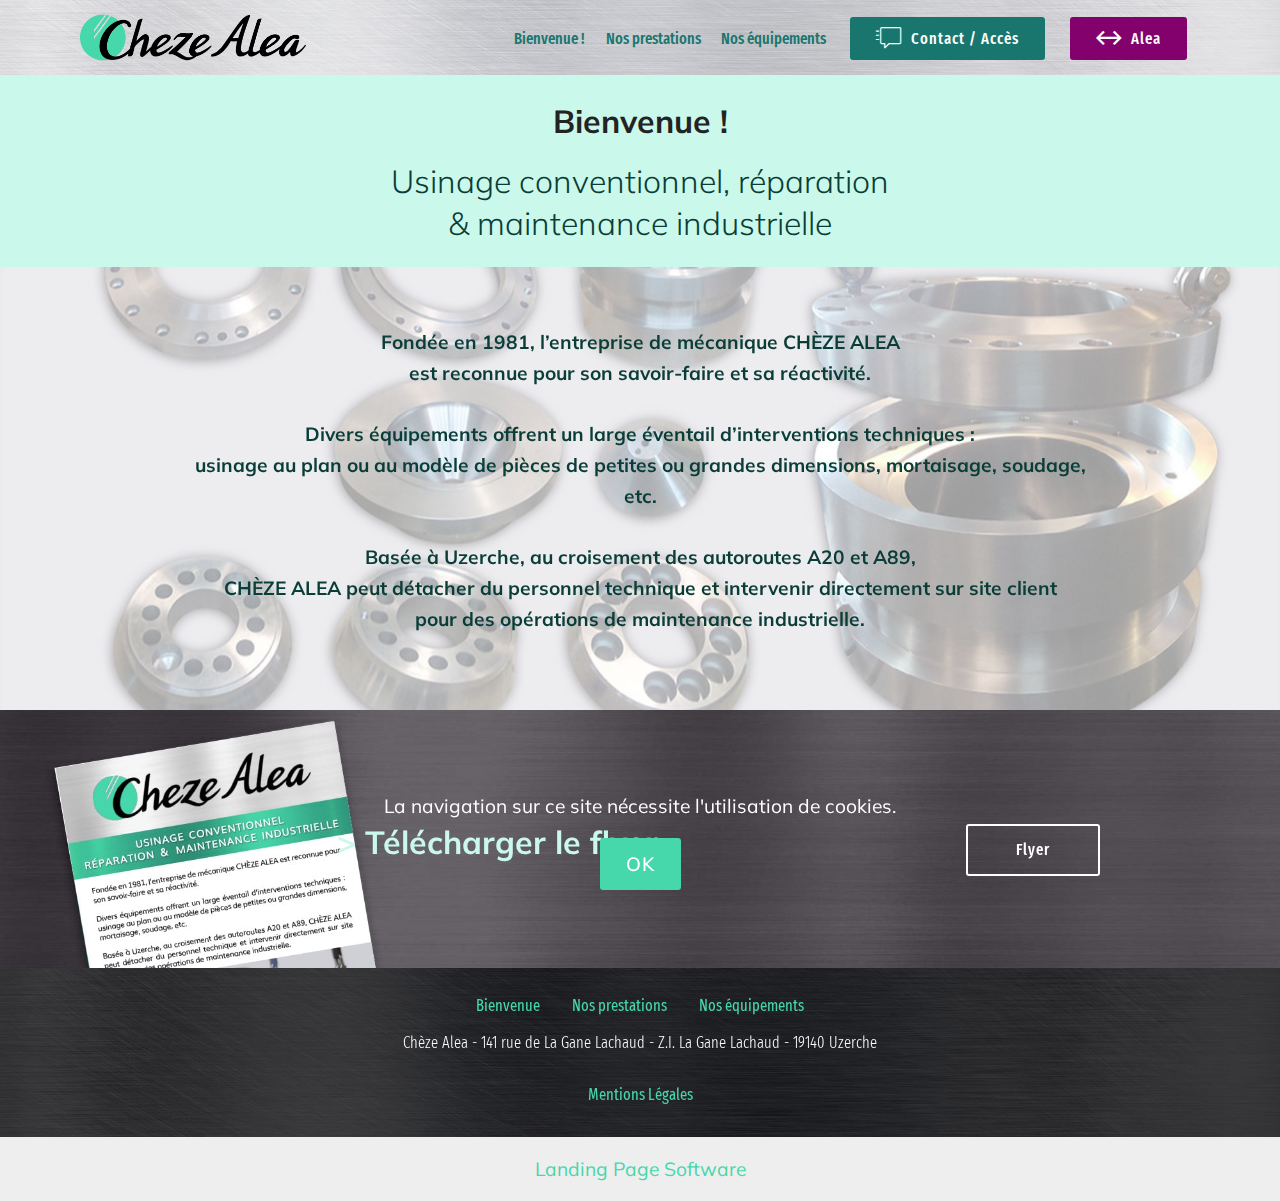
==== commit 9e02c7ea: "1" ====
--- a/index.html
+++ b/index.html
@@ -33,7 +33,7 @@
 </head>
 <body>
   
-  <section class="menu cid-tWkzv4N81C" once="menu" id="menu2-4u">
+  <section class="menu cid-tXaFDL7vBi" once="menu" id="menu2-50">
 
     
 
@@ -49,7 +49,7 @@
         <div class="menu-logo">
             <div class="navbar-brand">
                 <span class="navbar-logo">
-                    <a href="https://alea19600.com">
+                    <a href="index.html">
                         <img src="assets/images/alea-cheze-logo-ok-449x121.png" alt="Alea" title="Alea - Accueil" style="height: 3.8rem;">
                     </a>
                 </span>
@@ -61,8 +61,7 @@
                     <a class="nav-link link text-secondary display-4" href="index.html">
                         Bienvenue !</a>
                 </li>
-                <li class="nav-item"><a class="nav-link link text-secondary display-4" href="valeurs.html">
-                        Nos valeurs</a></li><li class="nav-item">
+                <li class="nav-item">
                     <a class="nav-link link text-secondary display-4" href="prestations.html">
                         Nos prestations</a>
                 </li><li class="nav-item"><a class="nav-link link text-secondary display-4" href="equipements.html">
@@ -113,7 +112,7 @@
 
     
 
-    <div class="mbr-overlay" style="opacity: 0.5; background-color: rgb(255, 255, 255);">
+    <div class="mbr-overlay" style="opacity: 0.6; background-color: rgb(255, 255, 255);">
     </div>
 
     <div class="container">
@@ -130,92 +129,6 @@
 <br>CHÈZE ALEA peut détacher du personnel technique et intervenir directement sur site client
 <br>pour des opérations de maintenance industrielle.</strong></p>
                 
-            </div>
-        </div>
-    </div>
-</section>
-
-<section class="clients cid-rRoF40JGL4 mbr-parallax-background" data-interval="false" id="clients-3i">
-      
-
-    <div class="mbr-overlay" style="opacity: 0.8; background-color: rgb(219, 255, 244);">
-    </div>
-        <div class="container mb-5">
-            <div class="media-container-row">
-                <div class="col-12 align-center">
-                    <h2 class="mbr-section-title pb-3 mbr-fonts-style display-2"><strong>
-                        Remerciements &amp; partenaires :</strong></h2>
-                    
-                </div>
-            </div>
-        </div>
-
-    <div class="container">
-        <div class="carousel slide" role="listbox" data-pause="true" data-keyboard="false" data-ride="carousel" data-interval="5000">
-            <div class="carousel-inner" data-visible="6">
-                
-                
-                
-                
-                
-            <div class="carousel-item ">
-                    <div class="media-container-row">
-                        <div class="col-md-12">
-                            <div class="wrap-img ">
-                                <a href="https://www.nouvelle-aquitaine.fr/" target="_blank"><img src="assets/images/1920px-logotype-nouvelle-aquitaine-2016.svg-240x98.png" class="img-responsive clients-img" alt="" title=""></a>
-                            </div>
-                        </div>
-                    </div>
-                </div><div class="carousel-item ">
-                    <div class="media-container-row">
-                        <div class="col-md-12">
-                            <div class="wrap-img ">
-                                <a href="https://www.franceactive.org/" target="_blank"><img src="assets/images/france-active-logo-3340x1000.png" class="img-responsive clients-img" alt="" title=""></a>
-                            </div>
-                        </div>
-                    </div>
-                </div><div class="carousel-item ">
-                    <div class="media-container-row">
-                        <div class="col-md-12">
-                            <div class="wrap-img ">
-                                <a href="http://www.agglodebrive.fr/" target="_blank"><img src="assets/images/agglo-de-brive-logo-1400x939.png" class="img-responsive clients-img" alt="" title=""></a>
-                            </div>
-                        </div>
-                    </div>
-                </div><div class="carousel-item ">
-                    <div class="media-container-row">
-                        <div class="col-md-12">
-                            <div class="wrap-img ">
-                                <a href="http://direccte.gouv.fr/" target="_blank"><img src="assets/images/direccte-vignette-365x250.png" class="img-responsive clients-img" alt="" title=""></a>
-                            </div>
-                        </div>
-                    </div>
-                </div><div class="carousel-item ">
-                    <div class="media-container-row">
-                        <div class="col-md-12">
-                            <div class="wrap-img ">
-                                <a href="https://www.unea.fr/" target="_blank"><img src="assets/images/logo-168x90.png" class="img-responsive clients-img" alt="" title=""></a>
-                            </div>
-                        </div>
-                    </div>
-                </div><div class="carousel-item ">
-                    <div class="media-container-row">
-                        <div class="col-md-12">
-                            <div class="wrap-img ">
-                                <a href="http://www.lmindustrie.com/" target="_blank"><img src="assets/images/logo-lm-industrie-1-583x86.jpg" class="img-responsive clients-img" alt="" title=""></a>
-                            </div>
-                        </div>
-                    </div>
-                </div></div>
-            <div class="carousel-controls">
-                <a data-app-prevent-settings="" class="carousel-control carousel-control-prev" role="button" data-slide="prev">
-                    <span aria-hidden="true" class="mbri-left mbr-iconfont"></span>
-                    <span class="sr-only">Précédent</span>
-                </a>
-                <a data-app-prevent-settings="" class="carousel-control carousel-control-next" role="button" data-slide="next">
-                    <span aria-hidden="true" class="mbri-right mbr-iconfont"></span>
-                    <span class="sr-only">Suivant</span>
-                </a>
             </div>
         </div>
     </div>
@@ -239,7 +152,7 @@
     </div>
 </section>
 
-<section once="footers" class="cid-tVS5sQYNrS" id="footer7-4s">
+<section once="footers" class="cid-tXaBuY6dJr" id="footer7-4z">
 
     
 
@@ -256,8 +169,7 @@
                     
                 <li class="foot-menu-item mbr-fonts-style display-4"><a href="index.html">
                         Bienvenue
-                    </a></li><li class="foot-menu-item mbr-fonts-style display-4"><a href="valeurs.html">Nos valeurs</a></li><li class="foot-menu-item mbr-fonts-style display-4"><a href="prestations.html">
-                        Nos prestations</a></li><li class="foot-menu-item mbr-fonts-style display-4"><a href="equipements.html">
+                    </a></li><li class="foot-menu-item mbr-fonts-style display-4"><a href="prestations.html" class="text-primary">Nos prestations</a></li><li class="foot-menu-item mbr-fonts-style display-4"><a href="equipements.html" class="text-primary">
                         Nos équipements</a></li></ul>
             </div>
             
@@ -266,7 +178,7 @@
             </div>
         </div>
     </div>
-</section><section class="display-7" style="padding: 0;align-items: center;justify-content: center;flex-wrap: wrap;    align-content: center;display: flex;position: relative;height: 4rem;"><a href="https://mobiri.se/1248301" style="flex: 1 1;height: 4rem;position: absolute;width: 100%;z-index: 1;"><img alt="" style="height: 4rem;" src="[data-uri]"></a><p style="margin: 0;text-align: center;" class="display-7">&#8204;</p><a style="z-index:1" href="https://mobirise.com/html-builder.html">HTML Generator</a></section><script src="assets/popper/popper.min.js"></script>  <script src="assets/web/assets/jquery/jquery.min.js"></script>  <script src="assets/bootstrap/js/bootstrap.min.js"></script>  <script src="assets/web/assets/cookies-alert-plugin/cookies-alert-core.js"></script>  <script src="assets/web/assets/cookies-alert-plugin/cookies-alert-script.js"></script>  <script src="assets/tether/tether.min.js"></script>  <script src="assets/smoothscroll/smooth-scroll.js"></script>  <script src="assets/dropdown/js/nav-dropdown.js"></script>  <script src="assets/dropdown/js/navbar-dropdown.js"></script>  <script src="assets/touchswipe/jquery.touch-swipe.min.js"></script>  <script src="assets/parallax/jarallax.min.js"></script>  <script src="assets/bootstrapcarouselswipe/bootstrap-carousel-swipe.js"></script>  <script src="assets/mbr-clients-slider/mbr-clients-slider.js"></script>  <script src="assets/theme/js/script.js"></script>  
+</section><section class="display-7" style="padding: 0;align-items: center;justify-content: center;flex-wrap: wrap;    align-content: center;display: flex;position: relative;height: 4rem;"><a href="https://mobiri.se/1248301" style="flex: 1 1;height: 4rem;position: absolute;width: 100%;z-index: 1;"><img alt="" style="height: 4rem;" src="[data-uri]"></a><p style="margin: 0;text-align: center;" class="display-7">&#8204;</p><a style="z-index:1" href="https://mobirise.com/builder/landing-page-software.html">Landing Page Software</a></section><script src="assets/popper/popper.min.js"></script>  <script src="assets/web/assets/jquery/jquery.min.js"></script>  <script src="assets/bootstrap/js/bootstrap.min.js"></script>  <script src="assets/web/assets/cookies-alert-plugin/cookies-alert-core.js"></script>  <script src="assets/web/assets/cookies-alert-plugin/cookies-alert-script.js"></script>  <script src="assets/tether/tether.min.js"></script>  <script src="assets/smoothscroll/smooth-scroll.js"></script>  <script src="assets/dropdown/js/nav-dropdown.js"></script>  <script src="assets/dropdown/js/navbar-dropdown.js"></script>  <script src="assets/touchswipe/jquery.touch-swipe.min.js"></script>  <script src="assets/parallax/jarallax.min.js"></script>  <script src="assets/theme/js/script.js"></script>  
   
   
 <input name="cookieData" type="hidden" data-cookie-cookiesAlertType='false' data-cookie-customDialogSelector='null' data-cookie-colorText='#ffffff' data-cookie-colorBg='rgb(10, 61, 56)' data-cookie-opacityOverlay='80' data-cookie-bgOpacity='undefined' data-cookie-textButton='OK' data-cookie-rejectText='REJECT' data-cookie-colorButton='undefined' data-cookie-rejectColor='' data-cookie-colorLink='#caf9eb' data-cookie-underlineLink='true' data-cookie-text="La navigation sur ce site nécessite l'utilisation de cookies.">
--- a/assets/mobirise/css/mbr-additional.css
+++ b/assets/mobirise/css/mbr-additional.css
@@ -616,26 +616,37 @@
 section.lazy-placeholder:after {
   opacity: 0.3;
 }
-.cid-tWkzv4N81C .navbar {
+.cid-rEd8yYKAFf {
+  padding-top: 45px;
+  padding-bottom: 30px;
+  background-image: url("../../../assets/images/scratched-metal-texture-1-2000x1500.jpg");
+}
+.cid-rEd8yYKAFf .mbr-section-subtitle {
+  color: #767676;
+}
+.cid-rEd8yYKAFf .btn {
+  margin: 0 0 .5rem 0;
+}
+.cid-tXaFDL7vBi .navbar {
   background: #efefef;
   transition: none;
   min-height: 77px;
   padding: .5rem 0;
 }
-.cid-tWkzv4N81C .navbar-dropdown.bg-color.transparent.opened {
+.cid-tXaFDL7vBi .navbar-dropdown.bg-color.transparent.opened {
   background: #efefef;
 }
-.cid-tWkzv4N81C a {
+.cid-tXaFDL7vBi a {
   font-style: normal;
 }
-.cid-tWkzv4N81C .nav-item span {
+.cid-tXaFDL7vBi .nav-item span {
   padding-right: 0.4em;
   line-height: 0.5em;
   vertical-align: text-bottom;
   position: relative;
   text-decoration: none;
 }
-.cid-tWkzv4N81C .nav-item a {
+.cid-tXaFDL7vBi .nav-item a {
   display: -webkit-flex;
   align-items: center;
   justify-content: center;
@@ -644,23 +655,23 @@
   -webkit-align-items: center;
   -webkit-justify-content: center;
 }
-.cid-tWkzv4N81C .nav-item:focus,
-.cid-tWkzv4N81C .nav-link:focus {
+.cid-tXaFDL7vBi .nav-item:focus,
+.cid-tXaFDL7vBi .nav-link:focus {
   outline: none;
 }
-.cid-tWkzv4N81C .btn {
+.cid-tXaFDL7vBi .btn {
   padding: 0.4rem 1.5rem;
   display: -webkit-inline-flex;
   align-items: center;
   -webkit-align-items: center;
 }
-.cid-tWkzv4N81C .btn .mbr-iconfont {
+.cid-tXaFDL7vBi .btn .mbr-iconfont {
   font-size: 1.6rem;
 }
-.cid-tWkzv4N81C .menu-logo {
+.cid-tXaFDL7vBi .menu-logo {
   margin-right: auto;
 }
-.cid-tWkzv4N81C .menu-logo .navbar-brand {
+.cid-tXaFDL7vBi .menu-logo .navbar-brand {
   display: flex;
   margin-left: 5rem;
   padding: 0;
@@ -669,7 +680,7 @@
   -webkit-align-items: center;
   align-items: center;
 }
-.cid-tWkzv4N81C .menu-logo .navbar-brand .navbar-caption-wrap {
+.cid-tXaFDL7vBi .menu-logo .navbar-brand .navbar-caption-wrap {
   display: flex;
   -webkit-align-items: center;
   align-items: center;
@@ -677,43 +688,43 @@
   min-width: 7rem;
   margin: .3rem 0;
 }
-.cid-tWkzv4N81C .menu-logo .navbar-brand .navbar-caption-wrap .navbar-caption {
+.cid-tXaFDL7vBi .menu-logo .navbar-brand .navbar-caption-wrap .navbar-caption {
   line-height: 1.2rem !important;
   padding-right: 2rem;
 }
-.cid-tWkzv4N81C .menu-logo .navbar-brand .navbar-logo {
+.cid-tXaFDL7vBi .menu-logo .navbar-brand .navbar-logo {
   font-size: 4rem;
   transition: font-size 0.25s;
 }
-.cid-tWkzv4N81C .menu-logo .navbar-brand .navbar-logo img {
+.cid-tXaFDL7vBi .menu-logo .navbar-brand .navbar-logo img {
   display: flex;
 }
-.cid-tWkzv4N81C .menu-logo .navbar-brand .navbar-logo .mbr-iconfont {
+.cid-tXaFDL7vBi .menu-logo .navbar-brand .navbar-logo .mbr-iconfont {
   transition: font-size 0.25s;
 }
-.cid-tWkzv4N81C .menu-logo .navbar-brand .navbar-logo a {
+.cid-tXaFDL7vBi .menu-logo .navbar-brand .navbar-logo a {
   display: inline-flex;
 }
-.cid-tWkzv4N81C .navbar-toggleable-sm .navbar-collapse {
+.cid-tXaFDL7vBi .navbar-toggleable-sm .navbar-collapse {
   justify-content: flex-end;
   -webkit-justify-content: flex-end;
   padding-right: 5rem;
   width: auto;
 }
-.cid-tWkzv4N81C .navbar-toggleable-sm .navbar-collapse .navbar-nav {
+.cid-tXaFDL7vBi .navbar-toggleable-sm .navbar-collapse .navbar-nav {
   flex-wrap: wrap;
   -webkit-flex-wrap: wrap;
   padding-left: 0;
 }
-.cid-tWkzv4N81C .navbar-toggleable-sm .navbar-collapse .navbar-nav .nav-item {
+.cid-tXaFDL7vBi .navbar-toggleable-sm .navbar-collapse .navbar-nav .nav-item {
   -webkit-align-self: center;
   align-self: center;
 }
-.cid-tWkzv4N81C .navbar-toggleable-sm .navbar-collapse .navbar-buttons {
+.cid-tXaFDL7vBi .navbar-toggleable-sm .navbar-collapse .navbar-buttons {
   padding-left: 0;
   padding-bottom: 0;
 }
-.cid-tWkzv4N81C .dropdown .dropdown-menu {
+.cid-tXaFDL7vBi .dropdown .dropdown-menu {
   background: #efefef;
   display: none;
   position: absolute;
@@ -722,20 +733,20 @@
   padding-bottom: 1.4rem;
   text-align: left;
 }
-.cid-tWkzv4N81C .dropdown .dropdown-menu .dropdown-item {
+.cid-tXaFDL7vBi .dropdown .dropdown-menu .dropdown-item {
   width: auto;
   padding: 0.235em 1.5385em 0.235em 1.5385em !important;
 }
-.cid-tWkzv4N81C .dropdown .dropdown-menu .dropdown-item::after {
+.cid-tXaFDL7vBi .dropdown .dropdown-menu .dropdown-item::after {
   right: 0.5rem;
 }
-.cid-tWkzv4N81C .dropdown .dropdown-menu .dropdown-submenu {
+.cid-tXaFDL7vBi .dropdown .dropdown-menu .dropdown-submenu {
   margin: 0;
 }
-.cid-tWkzv4N81C .dropdown.open > .dropdown-menu {
+.cid-tXaFDL7vBi .dropdown.open > .dropdown-menu {
   display: block;
 }
-.cid-tWkzv4N81C .navbar-toggleable-sm.opened:after {
+.cid-tXaFDL7vBi .navbar-toggleable-sm.opened:after {
   position: absolute;
   width: 100vw;
   height: 100vh;
@@ -747,28 +758,28 @@
   -webkit-transform: translateY(100%);
   z-index: 1000;
 }
-.cid-tWkzv4N81C .navbar.navbar-short {
+.cid-tXaFDL7vBi .navbar.navbar-short {
   min-height: 60px;
   transition: all .2s;
 }
-.cid-tWkzv4N81C .navbar.navbar-short .navbar-toggler-right {
+.cid-tXaFDL7vBi .navbar.navbar-short .navbar-toggler-right {
   top: 20px;
 }
-.cid-tWkzv4N81C .navbar.navbar-short .navbar-logo a {
+.cid-tXaFDL7vBi .navbar.navbar-short .navbar-logo a {
   font-size: 2.5rem !important;
   line-height: 2.5rem;
   transition: font-size 0.25s;
 }
-.cid-tWkzv4N81C .navbar.navbar-short .navbar-logo a .mbr-iconfont {
+.cid-tXaFDL7vBi .navbar.navbar-short .navbar-logo a .mbr-iconfont {
   font-size: 2.5rem !important;
 }
-.cid-tWkzv4N81C .navbar.navbar-short .navbar-logo a img {
+.cid-tXaFDL7vBi .navbar.navbar-short .navbar-logo a img {
   height: 3rem !important;
 }
-.cid-tWkzv4N81C .navbar.navbar-short .navbar-brand {
+.cid-tXaFDL7vBi .navbar.navbar-short .navbar-brand {
   min-height: 3rem;
 }
-.cid-tWkzv4N81C button.navbar-toggler {
+.cid-tXaFDL7vBi button.navbar-toggler {
   width: 31px;
   height: 18px;
   cursor: pointer;
@@ -776,10 +787,10 @@
   top: 1.5rem;
   right: 1rem;
 }
-.cid-tWkzv4N81C button.navbar-toggler:focus {
+.cid-tXaFDL7vBi button.navbar-toggler:focus {
   outline: none;
 }
-.cid-tWkzv4N81C button.navbar-toggler .hamburger span {
+.cid-tXaFDL7vBi button.navbar-toggler .hamburger span {
   position: absolute;
   right: 0;
   width: 30px;
@@ -787,94 +798,94 @@
   border-right: 5px;
   background-color: #18766e;
 }
-.cid-tWkzv4N81C button.navbar-toggler .hamburger span:nth-child(1) {
+.cid-tXaFDL7vBi button.navbar-toggler .hamburger span:nth-child(1) {
   top: 0;
   transition: all .2s;
 }
-.cid-tWkzv4N81C button.navbar-toggler .hamburger span:nth-child(2) {
+.cid-tXaFDL7vBi button.navbar-toggler .hamburger span:nth-child(2) {
   top: 8px;
   transition: all .15s;
 }
-.cid-tWkzv4N81C button.navbar-toggler .hamburger span:nth-child(3) {
+.cid-tXaFDL7vBi button.navbar-toggler .hamburger span:nth-child(3) {
   top: 8px;
   transition: all .15s;
 }
-.cid-tWkzv4N81C button.navbar-toggler .hamburger span:nth-child(4) {
+.cid-tXaFDL7vBi button.navbar-toggler .hamburger span:nth-child(4) {
   top: 16px;
   transition: all .2s;
 }
-.cid-tWkzv4N81C nav.opened .hamburger span:nth-child(1) {
+.cid-tXaFDL7vBi nav.opened .hamburger span:nth-child(1) {
   top: 8px;
   width: 0;
   opacity: 0;
   right: 50%;
   transition: all .2s;
 }
-.cid-tWkzv4N81C nav.opened .hamburger span:nth-child(2) {
+.cid-tXaFDL7vBi nav.opened .hamburger span:nth-child(2) {
   -webkit-transform: rotate(45deg);
   transform: rotate(45deg);
   transition: all .25s;
 }
-.cid-tWkzv4N81C nav.opened .hamburger span:nth-child(3) {
+.cid-tXaFDL7vBi nav.opened .hamburger span:nth-child(3) {
   -webkit-transform: rotate(-45deg);
   transform: rotate(-45deg);
   transition: all .25s;
 }
-.cid-tWkzv4N81C nav.opened .hamburger span:nth-child(4) {
+.cid-tXaFDL7vBi nav.opened .hamburger span:nth-child(4) {
   top: 8px;
   width: 0;
   opacity: 0;
   right: 50%;
   transition: all .2s;
 }
-.cid-tWkzv4N81C .collapsed.navbar-expand {
+.cid-tXaFDL7vBi .collapsed.navbar-expand {
   flex-direction: column;
   -webkit-flex-direction: column;
 }
-.cid-tWkzv4N81C .collapsed .btn {
+.cid-tXaFDL7vBi .collapsed .btn {
   display: -webkit-flex;
 }
-.cid-tWkzv4N81C .collapsed .navbar-collapse {
+.cid-tXaFDL7vBi .collapsed .navbar-collapse {
   display: none !important;
   padding-right: 0 !important;
 }
-.cid-tWkzv4N81C .collapsed .navbar-collapse.collapsing,
-.cid-tWkzv4N81C .collapsed .navbar-collapse.show {
+.cid-tXaFDL7vBi .collapsed .navbar-collapse.collapsing,
+.cid-tXaFDL7vBi .collapsed .navbar-collapse.show {
   display: block !important;
 }
-.cid-tWkzv4N81C .collapsed .navbar-collapse.collapsing .navbar-nav,
-.cid-tWkzv4N81C .collapsed .navbar-collapse.show .navbar-nav {
+.cid-tXaFDL7vBi .collapsed .navbar-collapse.collapsing .navbar-nav,
+.cid-tXaFDL7vBi .collapsed .navbar-collapse.show .navbar-nav {
   display: block;
   text-align: center;
 }
-.cid-tWkzv4N81C .collapsed .navbar-collapse.collapsing .navbar-nav .nav-item,
-.cid-tWkzv4N81C .collapsed .navbar-collapse.show .navbar-nav .nav-item {
+.cid-tXaFDL7vBi .collapsed .navbar-collapse.collapsing .navbar-nav .nav-item,
+.cid-tXaFDL7vBi .collapsed .navbar-collapse.show .navbar-nav .nav-item {
   clear: both;
 }
-.cid-tWkzv4N81C .collapsed .navbar-collapse.collapsing .navbar-buttons,
-.cid-tWkzv4N81C .collapsed .navbar-collapse.show .navbar-buttons {
+.cid-tXaFDL7vBi .collapsed .navbar-collapse.collapsing .navbar-buttons,
+.cid-tXaFDL7vBi .collapsed .navbar-collapse.show .navbar-buttons {
   text-align: center;
 }
-.cid-tWkzv4N81C .collapsed .navbar-collapse.collapsing .navbar-buttons:last-child,
-.cid-tWkzv4N81C .collapsed .navbar-collapse.show .navbar-buttons:last-child {
+.cid-tXaFDL7vBi .collapsed .navbar-collapse.collapsing .navbar-buttons:last-child,
+.cid-tXaFDL7vBi .collapsed .navbar-collapse.show .navbar-buttons:last-child {
   margin-bottom: 1rem;
 }
 @media (min-width: 1024px) {
-  .cid-tWkzv4N81C .collapsed:not(.navbar-short) .navbar-collapse {
+  .cid-tXaFDL7vBi .collapsed:not(.navbar-short) .navbar-collapse {
     max-height: calc(98.5vh - 3.8rem);
   }
 }
-.cid-tWkzv4N81C .collapsed button.navbar-toggler {
+.cid-tXaFDL7vBi .collapsed button.navbar-toggler {
   display: block;
 }
-.cid-tWkzv4N81C .collapsed .navbar-brand {
+.cid-tXaFDL7vBi .collapsed .navbar-brand {
   margin-left: 1rem !important;
 }
-.cid-tWkzv4N81C .collapsed .navbar-toggleable-sm {
+.cid-tXaFDL7vBi .collapsed .navbar-toggleable-sm {
   flex-direction: column;
   -webkit-flex-direction: column;
 }
-.cid-tWkzv4N81C .collapsed .dropdown .dropdown-menu {
+.cid-tXaFDL7vBi .collapsed .dropdown .dropdown-menu {
   width: 100%;
   text-align: center;
   position: relative;
@@ -887,19 +898,19 @@
   transition-duration: .5s;
   transition-property: opacity,padding,height;
 }
-.cid-tWkzv4N81C .collapsed .dropdown.open > .dropdown-menu {
+.cid-tXaFDL7vBi .collapsed .dropdown.open > .dropdown-menu {
   position: relative;
   opacity: 1;
   height: auto;
   padding: 1.4rem 0;
   visibility: visible;
 }
-.cid-tWkzv4N81C .collapsed .dropdown .dropdown-submenu {
+.cid-tXaFDL7vBi .collapsed .dropdown .dropdown-submenu {
   left: 0;
   text-align: center;
   width: 100%;
 }
-.cid-tWkzv4N81C .collapsed .dropdown .dropdown-toggle[data-toggle="dropdown-submenu"]::after {
+.cid-tXaFDL7vBi .collapsed .dropdown .dropdown-toggle[data-toggle="dropdown-submenu"]::after {
   margin-top: 0;
   position: inherit;
   right: 0;
@@ -915,52 +926,52 @@
   border-left: .30em solid transparent;
 }
 @media (max-width: 1023px) {
-  .cid-tWkzv4N81C.navbar-expand {
+  .cid-tXaFDL7vBi.navbar-expand {
     flex-direction: column;
     -webkit-flex-direction: column;
   }
-  .cid-tWkzv4N81C img {
+  .cid-tXaFDL7vBi img {
     height: 3.8rem !important;
   }
-  .cid-tWkzv4N81C .btn {
+  .cid-tXaFDL7vBi .btn {
     display: -webkit-flex;
   }
-  .cid-tWkzv4N81C button.navbar-toggler {
+  .cid-tXaFDL7vBi button.navbar-toggler {
     display: block;
   }
-  .cid-tWkzv4N81C .navbar-brand {
+  .cid-tXaFDL7vBi .navbar-brand {
     margin-left: 1rem !important;
   }
-  .cid-tWkzv4N81C .navbar-toggleable-sm {
+  .cid-tXaFDL7vBi .navbar-toggleable-sm {
     flex-direction: column;
     -webkit-flex-direction: column;
   }
-  .cid-tWkzv4N81C .navbar-collapse {
+  .cid-tXaFDL7vBi .navbar-collapse {
     display: none !important;
     padding-right: 0 !important;
   }
-  .cid-tWkzv4N81C .navbar-collapse.collapsing,
-  .cid-tWkzv4N81C .navbar-collapse.show {
+  .cid-tXaFDL7vBi .navbar-collapse.collapsing,
+  .cid-tXaFDL7vBi .navbar-collapse.show {
     display: block !important;
   }
-  .cid-tWkzv4N81C .navbar-collapse.collapsing .navbar-nav,
-  .cid-tWkzv4N81C .navbar-collapse.show .navbar-nav {
+  .cid-tXaFDL7vBi .navbar-collapse.collapsing .navbar-nav,
+  .cid-tXaFDL7vBi .navbar-collapse.show .navbar-nav {
     display: block;
     text-align: center;
   }
-  .cid-tWkzv4N81C .navbar-collapse.collapsing .navbar-nav .nav-item,
-  .cid-tWkzv4N81C .navbar-collapse.show .navbar-nav .nav-item {
+  .cid-tXaFDL7vBi .navbar-collapse.collapsing .navbar-nav .nav-item,
+  .cid-tXaFDL7vBi .navbar-collapse.show .navbar-nav .nav-item {
     clear: both;
   }
-  .cid-tWkzv4N81C .navbar-collapse.collapsing .navbar-buttons,
-  .cid-tWkzv4N81C .navbar-collapse.show .navbar-buttons {
+  .cid-tXaFDL7vBi .navbar-collapse.collapsing .navbar-buttons,
+  .cid-tXaFDL7vBi .navbar-collapse.show .navbar-buttons {
     text-align: center;
   }
-  .cid-tWkzv4N81C .navbar-collapse.collapsing .navbar-buttons:last-child,
-  .cid-tWkzv4N81C .navbar-collapse.show .navbar-buttons:last-child {
+  .cid-tXaFDL7vBi .navbar-collapse.collapsing .navbar-buttons:last-child,
+  .cid-tXaFDL7vBi .navbar-collapse.show .navbar-buttons:last-child {
     margin-bottom: 1rem;
   }
-  .cid-tWkzv4N81C .dropdown .dropdown-menu {
+  .cid-tXaFDL7vBi .dropdown .dropdown-menu {
     width: 100%;
     text-align: center;
     position: relative;
@@ -973,19 +984,19 @@
     transition-duration: .5s;
     transition-property: opacity,padding,height;
   }
-  .cid-tWkzv4N81C .dropdown.open > .dropdown-menu {
+  .cid-tXaFDL7vBi .dropdown.open > .dropdown-menu {
     position: relative;
     opacity: 1;
     height: auto;
     padding: 1.4rem 0;
     visibility: visible;
   }
-  .cid-tWkzv4N81C .dropdown .dropdown-submenu {
+  .cid-tXaFDL7vBi .dropdown .dropdown-submenu {
     left: 0;
     text-align: center;
     width: 100%;
   }
-  .cid-tWkzv4N81C .dropdown .dropdown-toggle[data-toggle="dropdown-submenu"]::after {
+  .cid-tXaFDL7vBi .dropdown .dropdown-toggle[data-toggle="dropdown-submenu"]::after {
     margin-top: 0;
     position: inherit;
     right: 0;
@@ -1002,29 +1013,18 @@
   }
 }
 @media (min-width: 767px) {
-  .cid-tWkzv4N81C .menu-logo {
+  .cid-tXaFDL7vBi .menu-logo {
     flex-shrink: 0;
     -webkit-flex-shrink: 0;
   }
 }
-.cid-tWkzv4N81C .navbar-collapse {
+.cid-tXaFDL7vBi .navbar-collapse {
   flex-basis: auto;
   -webkit-flex-basis: auto;
 }
-.cid-tWkzv4N81C .nav-link:hover,
-.cid-tWkzv4N81C .dropdown-item:hover {
+.cid-tXaFDL7vBi .nav-link:hover,
+.cid-tXaFDL7vBi .dropdown-item:hover {
   color: #83016c !important;
-}
-.cid-rEd8yYKAFf {
-  padding-top: 45px;
-  padding-bottom: 30px;
-  background-image: url("../../../assets/images/scratched-metal-texture-1-2000x1500.jpg");
-}
-.cid-rEd8yYKAFf .mbr-section-subtitle {
-  color: #767676;
-}
-.cid-rEd8yYKAFf .btn {
-  margin: 0 0 .5rem 0;
 }
 .cid-rRrbkDm719 {
   padding-top: 30px;
@@ -1047,210 +1047,6 @@
   text-align: center;
   color: #0a3d38;
 }
-.cid-rRoF40JGL4 {
-  padding-top: 30px;
-  padding-bottom: 15px;
-  background-image: url("../../../assets/images/sans-titre-2000x1125.png");
-}
-.cid-rRoF40JGL4 .carousel-control {
-  background: #000;
-}
-.cid-rRoF40JGL4 .mbr-section-subtitle {
-  color: #767676;
-}
-.cid-rRoF40JGL4 .carousel-item {
-  -webkit-justify-content: center;
-  justify-content: center;
-}
-.cid-rRoF40JGL4 .carousel-item .media-container-row {
-  -webkit-flex-grow: 1;
-  flex-grow: 1;
-}
-.cid-rRoF40JGL4 .carousel-item .wrap-img {
-  text-align: center;
-}
-.cid-rRoF40JGL4 .carousel-item .wrap-img img {
-  max-height: 150px;
-  width: auto;
-  max-width: 100%;
-}
-.cid-rRoF40JGL4 .carousel-controls {
-  display: flex;
-  -webkit-justify-content: center;
-  justify-content: center;
-}
-.cid-rRoF40JGL4 .carousel-controls .carousel-control {
-  background: #000;
-  border-radius: 50%;
-  position: static;
-  width: 40px;
-  height: 40px;
-  margin-top: 2rem;
-  border-width: 1px;
-}
-.cid-rRoF40JGL4 .carousel-controls .carousel-control.carousel-control-prev {
-  left: auto;
-  margin-right: 20px;
-  margin-left: 0;
-}
-.cid-rRoF40JGL4 .carousel-controls .carousel-control.carousel-control-next {
-  right: auto;
-  margin-right: 0;
-}
-.cid-rRoF40JGL4 .carousel-controls .carousel-control .mbr-iconfont {
-  font-size: 1rem;
-}
-.cid-rRoF40JGL4 .cloneditem-1,
-.cid-rRoF40JGL4 .cloneditem-2,
-.cid-rRoF40JGL4 .cloneditem-3,
-.cid-rRoF40JGL4 .cloneditem-4,
-.cid-rRoF40JGL4 .cloneditem-5 {
-  display: none;
-}
-.cid-rRoF40JGL4 .col-lg-15 {
-  -webkit-box-flex: 0;
-  -ms-flex: 0 0 100%;
-  -webkit-flex: 0 0 100%;
-  flex: 0 0 100%;
-  max-width: 100%;
-  position: relative;
-  min-height: 1px;
-  padding-right: 10px;
-  padding-left: 10px;
-  width: 100%;
-}
-@media (min-width: 992px) {
-  .cid-rRoF40JGL4 .col-lg-15 {
-    -ms-flex: 0 0 20%;
-    -webkit-flex: 0 0 20%;
-    flex: 0 0 20%;
-    max-width: 20%;
-    width: 20%;
-  }
-  .cid-rRoF40JGL4 .carousel-inner.slides2 > .carousel-item.active.carousel-item-right,
-  .cid-rRoF40JGL4 .carousel-inner.slides2 > .carousel-item.carousel-item-next {
-    left: 0;
-    -webkit-transform: translate3d(50%, 0, 0);
-    transform: translate3d(50%, 0, 0);
-  }
-  .cid-rRoF40JGL4 .carousel-inner.slides2 > .carousel-item.active.carousel-item-left,
-  .cid-rRoF40JGL4 .carousel-inner.slides2 > .carousel-item.carousel-item-prev {
-    left: 0;
-    -webkit-transform: translate3d(-50%, 0, 0);
-    transform: translate3d(-50%, 0, 0);
-  }
-  .cid-rRoF40JGL4 .carousel-inner.slides2 > .carousel-item.carousel-item-left,
-  .cid-rRoF40JGL4 .carousel-inner.slides2 > .carousel-item.carousel-item-prev.carousel-item-right,
-  .cid-rRoF40JGL4 .carousel-inner.slides2 > .carousel-item.active {
-    left: 0;
-    -webkit-transform: translate3d(0, 0, 0);
-    transform: translate3d(0, 0, 0);
-  }
-  .cid-rRoF40JGL4 .carousel-inner.slides2 .cloneditem-1,
-  .cid-rRoF40JGL4 .carousel-inner.slides2 .cloneditem-2,
-  .cid-rRoF40JGL4 .carousel-inner.slides2 .cloneditem-3 {
-    display: block;
-  }
-  .cid-rRoF40JGL4 .carousel-inner.slides3 > .carousel-item.active.carousel-item-right,
-  .cid-rRoF40JGL4 .carousel-inner.slides3 > .carousel-item.carousel-item-next {
-    left: 0;
-    -webkit-transform: translate3d(33.333333%, 0, 0);
-    transform: translate3d(33.333333%, 0, 0);
-  }
-  .cid-rRoF40JGL4 .carousel-inner.slides3 > .carousel-item.active.carousel-item-left,
-  .cid-rRoF40JGL4 .carousel-inner.slides3 > .carousel-item.carousel-item-prev {
-    left: 0;
-    -webkit-transform: translate3d(-33.333333%, 0, 0);
-    transform: translate3d(-33.333333%, 0, 0);
-  }
-  .cid-rRoF40JGL4 .carousel-inner.slides3 > .carousel-item.carousel-item-left,
-  .cid-rRoF40JGL4 .carousel-inner.slides3 > .carousel-item.carousel-item-prev.carousel-item-right,
-  .cid-rRoF40JGL4 .carousel-inner.slides3 > .carousel-item.active {
-    left: 0;
-    -webkit-transform: translate3d(0, 0, 0);
-    transform: translate3d(0, 0, 0);
-  }
-  .cid-rRoF40JGL4 .carousel-inner.slides3 .cloneditem-1,
-  .cid-rRoF40JGL4 .carousel-inner.slides3 .cloneditem-2,
-  .cid-rRoF40JGL4 .carousel-inner.slides3 .cloneditem-3 {
-    display: block;
-  }
-  .cid-rRoF40JGL4 .carousel-inner.slides4 > .carousel-item.active.carousel-item-right,
-  .cid-rRoF40JGL4 .carousel-inner.slides4 > .carousel-item.carousel-item-next {
-    left: 0;
-    -webkit-transform: translate3d(25%, 0, 0);
-    transform: translate3d(25%, 0, 0);
-  }
-  .cid-rRoF40JGL4 .carousel-inner.slides4 > .carousel-item.active.carousel-item-left,
-  .cid-rRoF40JGL4 .carousel-inner.slides4 > .carousel-item.carousel-item-prev {
-    left: 0;
-    -webkit-transform: translate3d(-25%, 0, 0);
-    transform: translate3d(-25%, 0, 0);
-  }
-  .cid-rRoF40JGL4 .carousel-inner.slides4 > .carousel-item.carousel-item-left,
-  .cid-rRoF40JGL4 .carousel-inner.slides4 > .carousel-item.carousel-item-prev.carousel-item-right,
-  .cid-rRoF40JGL4 .carousel-inner.slides4 > .carousel-item.active {
-    left: 0;
-    -webkit-transform: translate3d(0, 0, 0);
-    transform: translate3d(0, 0, 0);
-  }
-  .cid-rRoF40JGL4 .carousel-inner.slides4 .cloneditem-1,
-  .cid-rRoF40JGL4 .carousel-inner.slides4 .cloneditem-2,
-  .cid-rRoF40JGL4 .carousel-inner.slides4 .cloneditem-3 {
-    display: block;
-  }
-  .cid-rRoF40JGL4 .carousel-inner.slides5 > .carousel-item.active.carousel-item-right,
-  .cid-rRoF40JGL4 .carousel-inner.slides5 > .carousel-item.carousel-item-next {
-    left: 0;
-    -webkit-transform: translate3d(20%, 0, 0);
-    transform: translate3d(20%, 0, 0);
-  }
-  .cid-rRoF40JGL4 .carousel-inner.slides5 > .carousel-item.active.carousel-item-left,
-  .cid-rRoF40JGL4 .carousel-inner.slides5 > .carousel-item.carousel-item-prev {
-    left: 0;
-    -webkit-transform: translate3d(-20%, 0, 0);
-    transform: translate3d(-20%, 0, 0);
-  }
-  .cid-rRoF40JGL4 .carousel-inner.slides5 > .carousel-item.carousel-item-left,
-  .cid-rRoF40JGL4 .carousel-inner.slides5 > .carousel-item.carousel-item-prev.carousel-item-right,
-  .cid-rRoF40JGL4 .carousel-inner.slides5 > .carousel-item.active {
-    left: 0;
-    -webkit-transform: translate3d(0, 0, 0);
-    transform: translate3d(0, 0, 0);
-  }
-  .cid-rRoF40JGL4 .carousel-inner.slides5 .cloneditem-1,
-  .cid-rRoF40JGL4 .carousel-inner.slides5 .cloneditem-2,
-  .cid-rRoF40JGL4 .carousel-inner.slides5 .cloneditem-3,
-  .cid-rRoF40JGL4 .carousel-inner.slides5 .cloneditem-4 {
-    display: block;
-  }
-  .cid-rRoF40JGL4 .carousel-inner.slides6 > .carousel-item.active.carousel-item-right,
-  .cid-rRoF40JGL4 .carousel-inner.slides6 > .carousel-item.carousel-item-next {
-    left: 0;
-    -webkit-transform: translate3d(16.666667%, 0, 0);
-    transform: translate3d(16.666667%, 0, 0);
-  }
-  .cid-rRoF40JGL4 .carousel-inner.slides6 > .carousel-item.active.carousel-item-left,
-  .cid-rRoF40JGL4 .carousel-inner.slides6 > .carousel-item.carousel-item-prev {
-    left: 0;
-    -webkit-transform: translate3d(-16.666667%, 0, 0);
-    transform: translate3d(-16.666667%, 0, 0);
-  }
-  .cid-rRoF40JGL4 .carousel-inner.slides6 > .carousel-item.carousel-item-left,
-  .cid-rRoF40JGL4 .carousel-inner.slides6 > .carousel-item.carousel-item-prev.carousel-item-right,
-  .cid-rRoF40JGL4 .carousel-inner.slides6 > .carousel-item.active {
-    left: 0;
-    -webkit-transform: translate3d(0, 0, 0);
-    transform: translate3d(0, 0, 0);
-  }
-  .cid-rRoF40JGL4 .carousel-inner.slides6 .cloneditem-1,
-  .cid-rRoF40JGL4 .carousel-inner.slides6 .cloneditem-2,
-  .cid-rRoF40JGL4 .carousel-inner.slides6 .cloneditem-3,
-  .cid-rRoF40JGL4 .carousel-inner.slides6 .cloneditem-4,
-  .cid-rRoF40JGL4 .carousel-inner.slides6 .cloneditem-5 {
-    display: block;
-  }
-}
 .cid-rQR62cZIGk {
   padding-top: 90px;
   padding-bottom: 60px;
@@ -1267,22 +1063,22 @@
   text-align: center;
   color: #caf9eb;
 }
-.cid-tVS5sQYNrS {
+.cid-tXaBuY6dJr {
   padding-top: 30px;
   padding-bottom: 30px;
   background-image: url("../../../assets/images/scratched-metal-texture-3-2000x1500.jpg");
 }
-.cid-tVS5sQYNrS .row-links {
+.cid-tXaBuY6dJr .row-links {
   width: 100%;
   -webkit-justify-content: center;
   justify-content: center;
 }
-.cid-tVS5sQYNrS .social-row {
+.cid-tXaBuY6dJr .social-row {
   width: 100%;
   -webkit-justify-content: center;
   justify-content: center;
 }
-.cid-tVS5sQYNrS .media-container-row {
+.cid-tXaBuY6dJr .media-container-row {
   -webkit-flex-direction: column;
   flex-direction: column;
   -webkit-justify-content: center;
@@ -1290,7 +1086,7 @@
   -webkit-align-items: center;
   align-items: center;
 }
-.cid-tVS5sQYNrS .media-container-row .foot-menu {
+.cid-tXaBuY6dJr .media-container-row .foot-menu {
   list-style: none;
   display: flex;
   -webkit-justify-content: center;
@@ -1300,13 +1096,13 @@
   padding: 0;
   margin-bottom: 0;
 }
-.cid-tVS5sQYNrS .media-container-row .foot-menu li {
+.cid-tXaBuY6dJr .media-container-row .foot-menu li {
   padding: 0 1rem 1rem 1rem;
 }
-.cid-tVS5sQYNrS .media-container-row .foot-menu li p {
+.cid-tXaBuY6dJr .media-container-row .foot-menu li p {
   margin: 0;
 }
-.cid-tVS5sQYNrS .media-container-row .social-list {
+.cid-tXaBuY6dJr .media-container-row .social-list {
   padding-left: 0;
   margin-bottom: 0;
   list-style: none;
@@ -1316,55 +1112,285 @@
   -webkit-justify-content: flex-end;
   justify-content: flex-end;
 }
-.cid-tVS5sQYNrS .media-container-row .social-list .mbr-iconfont-social {
+.cid-tXaBuY6dJr .media-container-row .social-list .mbr-iconfont-social {
   font-size: 1.5rem;
   color: #ffffff;
 }
-.cid-tVS5sQYNrS .media-container-row .social-list .soc-item {
+.cid-tXaBuY6dJr .media-container-row .social-list .soc-item {
   margin: 0 .5rem;
 }
-.cid-tVS5sQYNrS .media-container-row .social-list a {
+.cid-tXaBuY6dJr .media-container-row .social-list a {
   margin: 0;
   opacity: .5;
   -webkit-transition: .2s linear;
   transition: .2s linear;
 }
-.cid-tVS5sQYNrS .media-container-row .social-list a:hover {
+.cid-tXaBuY6dJr .media-container-row .social-list a:hover {
   opacity: 1;
 }
 @media (max-width: 767px) {
-  .cid-tVS5sQYNrS .media-container-row .social-list {
+  .cid-tXaBuY6dJr .media-container-row .social-list {
     -webkit-justify-content: center;
     justify-content: center;
   }
 }
-.cid-tVS5sQYNrS .media-container-row .row-copirayt {
+.cid-tXaBuY6dJr .media-container-row .row-copirayt {
   word-break: break-word;
   width: 100%;
 }
-.cid-tVS5sQYNrS .media-container-row .row-copirayt p {
+.cid-tXaBuY6dJr .media-container-row .row-copirayt p {
   width: 100%;
 }
-.cid-tWkzv4N81C .navbar {
+.cid-tXaBuY6dJr foot-menu-item {
+  color: #64e2b3;
+}
+.cid-rRoeNI8VKN {
+  padding-top: 45px;
+  padding-bottom: 30px;
+  background-image: url("../../../assets/images/scratched-metal-texture-2000x1500.jpg");
+}
+.cid-rRoeNI8VKN .mbr-section-subtitle {
+  color: #767676;
+}
+.cid-rRoeNI8VKN .btn {
+  margin: 0 0 .5rem 0;
+}
+.cid-rEdMosREGG .main_wrapper {
+  position: relative;
+  height: 27rem;
+  width: 100%;
+  background-color: #c0c0c0;
+}
+.cid-rEdMosREGG .main_wrapper .b_wrapper {
+  height: 100%;
+  display: flex;
+  align-items: center;
+  position: relative;
+  z-index: 2;
+  pointer-events: none;
+}
+.cid-rEdMosREGG .main_wrapper .b_wrapper .block {
+  height: 300px;
+  background-color: #46d7ab;
+  pointer-events: fill;
+}
+.cid-rEdMosREGG .main_wrapper .b_wrapper .block .block_wrapper {
+  display: flex;
+  flex-direction: column;
+  justify-content: center;
+  height: 100%;
+}
+.cid-rEdMosREGG .google-map {
+  height: 100%;
+  width: 100%;
+  position: absolute;
+  left: 0;
+  top: 0;
+  z-index: 1;
+}
+.cid-rEdMosREGG .google-map iframe {
+  height: 100%;
+  width: 100%;
+}
+.cid-rEdMosREGG .google-map [data-state-details] {
+  color: #6b6763;
+  font-family: Montserrat;
+  height: 1.5em;
+  margin-top: -0.75em;
+  padding-left: 1.25rem;
+  padding-right: 1.25rem;
+  position: absolute;
+  text-align: center;
+  top: 50%;
+  width: 100%;
+}
+.cid-rEdMosREGG .google-map[data-state] {
+  background: #e9e5dc;
+}
+.cid-rEdMosREGG .google-map[data-state="loading"] [data-state-details] {
+  display: none;
+}
+@media (max-width: 767px) {
+  .cid-rEdMosREGG .main_wrapper .b_wrapper {
+    display: block;
+    height: unset;
+  }
+  .cid-rEdMosREGG .google-map {
+    position: relative;
+  }
+  .cid-rEdMosREGG .container {
+    max-width: 100%;
+    padding: 0;
+  }
+}
+.cid-rEdMosREGG H4 {
+  color: #ffffff;
+}
+.cid-rRox0Peouv {
+  padding-top: 30px;
+  padding-bottom: 15px;
+  background-image: url("../../../assets/images/scratched-metal-texture-2000x1500.jpg");
+}
+.cid-rRox0Peouv p {
+  margin-bottom: 0;
+}
+.cid-rRox0Peouv .card-box {
+  z-index: 1;
+  position: relative;
+  background-color: rgba(2, 86, 73, 0.7);
+  height: 100%;
+  width: 100%;
+  pointer-events: none;
+}
+.cid-rRox0Peouv .card-box .card-title {
+  pointer-events: all;
+}
+.cid-rRox0Peouv .card-box .mbr-text {
+  pointer-events: all;
+}
+.cid-rRox0Peouv .media-container-row {
+  word-wrap: break-word;
+  word-break: break-word;
+  align-items: stretch;
+  -webkit-align-items: stretch;
+  margin-left: -15px;
+  margin-right: -15px;
+}
+.cid-rRox0Peouv .card-img {
+  position: absolute;
+  top: 0;
+  left: 0;
+  height: 100%;
+  width: 100%;
+  overflow: hidden;
+}
+.cid-rRox0Peouv .card-img img {
+  z-index: -1;
+  height: 100%;
+  min-width: 100%;
+  width: auto;
+}
+.cid-rRox0Peouv .card-wrap {
+  position: relative;
+}
+.cid-rRox0Peouv .card {
+  padding-bottom: 2rem;
+}
+.cid-rRox0Peouv .mbr-section-title B {
+  color: #025649;
+}
+.cid-rUUZOnLIyk {
+  padding-top: 45px;
+  padding-bottom: 45px;
+  background-color: #caf9eb;
+}
+.cid-rUUZOnLIyk .mbr-section-subtitle {
+  color: #767676;
+}
+.cid-rUUZOnLIyk B {
+  color: #0a3d38;
+}
+.cid-tXaBuY6dJr {
+  padding-top: 30px;
+  padding-bottom: 30px;
+  background-image: url("../../../assets/images/scratched-metal-texture-3-2000x1500.jpg");
+}
+.cid-tXaBuY6dJr .row-links {
+  width: 100%;
+  -webkit-justify-content: center;
+  justify-content: center;
+}
+.cid-tXaBuY6dJr .social-row {
+  width: 100%;
+  -webkit-justify-content: center;
+  justify-content: center;
+}
+.cid-tXaBuY6dJr .media-container-row {
+  -webkit-flex-direction: column;
+  flex-direction: column;
+  -webkit-justify-content: center;
+  justify-content: center;
+  -webkit-align-items: center;
+  align-items: center;
+}
+.cid-tXaBuY6dJr .media-container-row .foot-menu {
+  list-style: none;
+  display: flex;
+  -webkit-justify-content: center;
+  justify-content: center;
+  -webkit-flex-wrap: wrap;
+  flex-wrap: wrap;
+  padding: 0;
+  margin-bottom: 0;
+}
+.cid-tXaBuY6dJr .media-container-row .foot-menu li {
+  padding: 0 1rem 1rem 1rem;
+}
+.cid-tXaBuY6dJr .media-container-row .foot-menu li p {
+  margin: 0;
+}
+.cid-tXaBuY6dJr .media-container-row .social-list {
+  padding-left: 0;
+  margin-bottom: 0;
+  list-style: none;
+  display: flex;
+  -webkit-flex-wrap: wrap;
+  flex-wrap: wrap;
+  -webkit-justify-content: flex-end;
+  justify-content: flex-end;
+}
+.cid-tXaBuY6dJr .media-container-row .social-list .mbr-iconfont-social {
+  font-size: 1.5rem;
+  color: #ffffff;
+}
+.cid-tXaBuY6dJr .media-container-row .social-list .soc-item {
+  margin: 0 .5rem;
+}
+.cid-tXaBuY6dJr .media-container-row .social-list a {
+  margin: 0;
+  opacity: .5;
+  -webkit-transition: .2s linear;
+  transition: .2s linear;
+}
+.cid-tXaBuY6dJr .media-container-row .social-list a:hover {
+  opacity: 1;
+}
+@media (max-width: 767px) {
+  .cid-tXaBuY6dJr .media-container-row .social-list {
+    -webkit-justify-content: center;
+    justify-content: center;
+  }
+}
+.cid-tXaBuY6dJr .media-container-row .row-copirayt {
+  word-break: break-word;
+  width: 100%;
+}
+.cid-tXaBuY6dJr .media-container-row .row-copirayt p {
+  width: 100%;
+}
+.cid-tXaBuY6dJr foot-menu-item {
+  color: #64e2b3;
+}
+.cid-tXaFDL7vBi .navbar {
   background: #efefef;
   transition: none;
   min-height: 77px;
   padding: .5rem 0;
 }
-.cid-tWkzv4N81C .navbar-dropdown.bg-color.transparent.opened {
+.cid-tXaFDL7vBi .navbar-dropdown.bg-color.transparent.opened {
   background: #efefef;
 }
-.cid-tWkzv4N81C a {
+.cid-tXaFDL7vBi a {
   font-style: normal;
 }
-.cid-tWkzv4N81C .nav-item span {
+.cid-tXaFDL7vBi .nav-item span {
   padding-right: 0.4em;
   line-height: 0.5em;
   vertical-align: text-bottom;
   position: relative;
   text-decoration: none;
 }
-.cid-tWkzv4N81C .nav-item a {
+.cid-tXaFDL7vBi .nav-item a {
   display: -webkit-flex;
   align-items: center;
   justify-content: center;
@@ -1373,23 +1399,23 @@
   -webkit-align-items: center;
   -webkit-justify-content: center;
 }
-.cid-tWkzv4N81C .nav-item:focus,
-.cid-tWkzv4N81C .nav-link:focus {
+.cid-tXaFDL7vBi .nav-item:focus,
+.cid-tXaFDL7vBi .nav-link:focus {
   outline: none;
 }
-.cid-tWkzv4N81C .btn {
+.cid-tXaFDL7vBi .btn {
   padding: 0.4rem 1.5rem;
   display: -webkit-inline-flex;
   align-items: center;
   -webkit-align-items: center;
 }
-.cid-tWkzv4N81C .btn .mbr-iconfont {
+.cid-tXaFDL7vBi .btn .mbr-iconfont {
   font-size: 1.6rem;
 }
-.cid-tWkzv4N81C .menu-logo {
+.cid-tXaFDL7vBi .menu-logo {
   margin-right: auto;
 }
-.cid-tWkzv4N81C .menu-logo .navbar-brand {
+.cid-tXaFDL7vBi .menu-logo .navbar-brand {
   display: flex;
   margin-left: 5rem;
   padding: 0;
@@ -1398,7 +1424,7 @@
   -webkit-align-items: center;
   align-items: center;
 }
-.cid-tWkzv4N81C .menu-logo .navbar-brand .navbar-caption-wrap {
+.cid-tXaFDL7vBi .menu-logo .navbar-brand .navbar-caption-wrap {
   display: flex;
   -webkit-align-items: center;
   align-items: center;
@@ -1406,43 +1432,43 @@
   min-width: 7rem;
   margin: .3rem 0;
 }
-.cid-tWkzv4N81C .menu-logo .navbar-brand .navbar-caption-wrap .navbar-caption {
+.cid-tXaFDL7vBi .menu-logo .navbar-brand .navbar-caption-wrap .navbar-caption {
   line-height: 1.2rem !important;
   padding-right: 2rem;
 }
-.cid-tWkzv4N81C .menu-logo .navbar-brand .navbar-logo {
+.cid-tXaFDL7vBi .menu-logo .navbar-brand .navbar-logo {
   font-size: 4rem;
   transition: font-size 0.25s;
 }
-.cid-tWkzv4N81C .menu-logo .navbar-brand .navbar-logo img {
+.cid-tXaFDL7vBi .menu-logo .navbar-brand .navbar-logo img {
   display: flex;
 }
-.cid-tWkzv4N81C .menu-logo .navbar-brand .navbar-logo .mbr-iconfont {
+.cid-tXaFDL7vBi .menu-logo .navbar-brand .navbar-logo .mbr-iconfont {
   transition: font-size 0.25s;
 }
-.cid-tWkzv4N81C .menu-logo .navbar-brand .navbar-logo a {
+.cid-tXaFDL7vBi .menu-logo .navbar-brand .navbar-logo a {
   display: inline-flex;
 }
-.cid-tWkzv4N81C .navbar-toggleable-sm .navbar-collapse {
+.cid-tXaFDL7vBi .navbar-toggleable-sm .navbar-collapse {
   justify-content: flex-end;
   -webkit-justify-content: flex-end;
   padding-right: 5rem;
   width: auto;
 }
-.cid-tWkzv4N81C .navbar-toggleable-sm .navbar-collapse .navbar-nav {
+.cid-tXaFDL7vBi .navbar-toggleable-sm .navbar-collapse .navbar-nav {
   flex-wrap: wrap;
   -webkit-flex-wrap: wrap;
   padding-left: 0;
 }
-.cid-tWkzv4N81C .navbar-toggleable-sm .navbar-collapse .navbar-nav .nav-item {
+.cid-tXaFDL7vBi .navbar-toggleable-sm .navbar-collapse .navbar-nav .nav-item {
   -webkit-align-self: center;
   align-self: center;
 }
-.cid-tWkzv4N81C .navbar-toggleable-sm .navbar-collapse .navbar-buttons {
+.cid-tXaFDL7vBi .navbar-toggleable-sm .navbar-collapse .navbar-buttons {
   padding-left: 0;
   padding-bottom: 0;
 }
-.cid-tWkzv4N81C .dropdown .dropdown-menu {
+.cid-tXaFDL7vBi .dropdown .dropdown-menu {
   background: #efefef;
   display: none;
   position: absolute;
@@ -1451,20 +1477,20 @@
   padding-bottom: 1.4rem;
   text-align: left;
 }
-.cid-tWkzv4N81C .dropdown .dropdown-menu .dropdown-item {
+.cid-tXaFDL7vBi .dropdown .dropdown-menu .dropdown-item {
   width: auto;
   padding: 0.235em 1.5385em 0.235em 1.5385em !important;
 }
-.cid-tWkzv4N81C .dropdown .dropdown-menu .dropdown-item::after {
+.cid-tXaFDL7vBi .dropdown .dropdown-menu .dropdown-item::after {
   right: 0.5rem;
 }
-.cid-tWkzv4N81C .dropdown .dropdown-menu .dropdown-submenu {
+.cid-tXaFDL7vBi .dropdown .dropdown-menu .dropdown-submenu {
   margin: 0;
 }
-.cid-tWkzv4N81C .dropdown.open > .dropdown-menu {
+.cid-tXaFDL7vBi .dropdown.open > .dropdown-menu {
   display: block;
 }
-.cid-tWkzv4N81C .navbar-toggleable-sm.opened:after {
+.cid-tXaFDL7vBi .navbar-toggleable-sm.opened:after {
   position: absolute;
   width: 100vw;
   height: 100vh;
@@ -1476,28 +1502,28 @@
   -webkit-transform: translateY(100%);
   z-index: 1000;
 }
-.cid-tWkzv4N81C .navbar.navbar-short {
+.cid-tXaFDL7vBi .navbar.navbar-short {
   min-height: 60px;
   transition: all .2s;
 }
-.cid-tWkzv4N81C .navbar.navbar-short .navbar-toggler-right {
+.cid-tXaFDL7vBi .navbar.navbar-short .navbar-toggler-right {
   top: 20px;
 }
-.cid-tWkzv4N81C .navbar.navbar-short .navbar-logo a {
+.cid-tXaFDL7vBi .navbar.navbar-short .navbar-logo a {
   font-size: 2.5rem !important;
   line-height: 2.5rem;
   transition: font-size 0.25s;
 }
-.cid-tWkzv4N81C .navbar.navbar-short .navbar-logo a .mbr-iconfont {
+.cid-tXaFDL7vBi .navbar.navbar-short .navbar-logo a .mbr-iconfont {
   font-size: 2.5rem !important;
 }
-.cid-tWkzv4N81C .navbar.navbar-short .navbar-logo a img {
+.cid-tXaFDL7vBi .navbar.navbar-short .navbar-logo a img {
   height: 3rem !important;
 }
-.cid-tWkzv4N81C .navbar.navbar-short .navbar-brand {
+.cid-tXaFDL7vBi .navbar.navbar-short .navbar-brand {
   min-height: 3rem;
 }
-.cid-tWkzv4N81C button.navbar-toggler {
+.cid-tXaFDL7vBi button.navbar-toggler {
   width: 31px;
   height: 18px;
   cursor: pointer;
@@ -1505,10 +1531,10 @@
   top: 1.5rem;
   right: 1rem;
 }
-.cid-tWkzv4N81C button.navbar-toggler:focus {
+.cid-tXaFDL7vBi button.navbar-toggler:focus {
   outline: none;
 }
-.cid-tWkzv4N81C button.navbar-toggler .hamburger span {
+.cid-tXaFDL7vBi button.navbar-toggler .hamburger span {
   position: absolute;
   right: 0;
   width: 30px;
@@ -1516,94 +1542,94 @@
   border-right: 5px;
   background-color: #18766e;
 }
-.cid-tWkzv4N81C button.navbar-toggler .hamburger span:nth-child(1) {
+.cid-tXaFDL7vBi button.navbar-toggler .hamburger span:nth-child(1) {
   top: 0;
   transition: all .2s;
 }
-.cid-tWkzv4N81C button.navbar-toggler .hamburger span:nth-child(2) {
+.cid-tXaFDL7vBi button.navbar-toggler .hamburger span:nth-child(2) {
   top: 8px;
   transition: all .15s;
 }
-.cid-tWkzv4N81C button.navbar-toggler .hamburger span:nth-child(3) {
+.cid-tXaFDL7vBi button.navbar-toggler .hamburger span:nth-child(3) {
   top: 8px;
   transition: all .15s;
 }
-.cid-tWkzv4N81C button.navbar-toggler .hamburger span:nth-child(4) {
+.cid-tXaFDL7vBi button.navbar-toggler .hamburger span:nth-child(4) {
   top: 16px;
   transition: all .2s;
 }
-.cid-tWkzv4N81C nav.opened .hamburger span:nth-child(1) {
+.cid-tXaFDL7vBi nav.opened .hamburger span:nth-child(1) {
   top: 8px;
   width: 0;
   opacity: 0;
   right: 50%;
   transition: all .2s;
 }
-.cid-tWkzv4N81C nav.opened .hamburger span:nth-child(2) {
+.cid-tXaFDL7vBi nav.opened .hamburger span:nth-child(2) {
   -webkit-transform: rotate(45deg);
   transform: rotate(45deg);
   transition: all .25s;
 }
-.cid-tWkzv4N81C nav.opened .hamburger span:nth-child(3) {
+.cid-tXaFDL7vBi nav.opened .hamburger span:nth-child(3) {
   -webkit-transform: rotate(-45deg);
   transform: rotate(-45deg);
   transition: all .25s;
 }
-.cid-tWkzv4N81C nav.opened .hamburger span:nth-child(4) {
+.cid-tXaFDL7vBi nav.opened .hamburger span:nth-child(4) {
   top: 8px;
   width: 0;
   opacity: 0;
   right: 50%;
   transition: all .2s;
 }
-.cid-tWkzv4N81C .collapsed.navbar-expand {
+.cid-tXaFDL7vBi .collapsed.navbar-expand {
   flex-direction: column;
   -webkit-flex-direction: column;
 }
-.cid-tWkzv4N81C .collapsed .btn {
+.cid-tXaFDL7vBi .collapsed .btn {
   display: -webkit-flex;
 }
-.cid-tWkzv4N81C .collapsed .navbar-collapse {
+.cid-tXaFDL7vBi .collapsed .navbar-collapse {
   display: none !important;
   padding-right: 0 !important;
 }
-.cid-tWkzv4N81C .collapsed .navbar-collapse.collapsing,
-.cid-tWkzv4N81C .collapsed .navbar-collapse.show {
+.cid-tXaFDL7vBi .collapsed .navbar-collapse.collapsing,
+.cid-tXaFDL7vBi .collapsed .navbar-collapse.show {
   display: block !important;
 }
-.cid-tWkzv4N81C .collapsed .navbar-collapse.collapsing .navbar-nav,
-.cid-tWkzv4N81C .collapsed .navbar-collapse.show .navbar-nav {
+.cid-tXaFDL7vBi .collapsed .navbar-collapse.collapsing .navbar-nav,
+.cid-tXaFDL7vBi .collapsed .navbar-collapse.show .navbar-nav {
   display: block;
   text-align: center;
 }
-.cid-tWkzv4N81C .collapsed .navbar-collapse.collapsing .navbar-nav .nav-item,
-.cid-tWkzv4N81C .collapsed .navbar-collapse.show .navbar-nav .nav-item {
+.cid-tXaFDL7vBi .collapsed .navbar-collapse.collapsing .navbar-nav .nav-item,
+.cid-tXaFDL7vBi .collapsed .navbar-collapse.show .navbar-nav .nav-item {
   clear: both;
 }
-.cid-tWkzv4N81C .collapsed .navbar-collapse.collapsing .navbar-buttons,
-.cid-tWkzv4N81C .collapsed .navbar-collapse.show .navbar-buttons {
+.cid-tXaFDL7vBi .collapsed .navbar-collapse.collapsing .navbar-buttons,
+.cid-tXaFDL7vBi .collapsed .navbar-collapse.show .navbar-buttons {
   text-align: center;
 }
-.cid-tWkzv4N81C .collapsed .navbar-collapse.collapsing .navbar-buttons:last-child,
-.cid-tWkzv4N81C .collapsed .navbar-collapse.show .navbar-buttons:last-child {
+.cid-tXaFDL7vBi .collapsed .navbar-collapse.collapsing .navbar-buttons:last-child,
+.cid-tXaFDL7vBi .collapsed .navbar-collapse.show .navbar-buttons:last-child {
   margin-bottom: 1rem;
 }
 @media (min-width: 1024px) {
-  .cid-tWkzv4N81C .collapsed:not(.navbar-short) .navbar-collapse {
+  .cid-tXaFDL7vBi .collapsed:not(.navbar-short) .navbar-collapse {
     max-height: calc(98.5vh - 3.8rem);
   }
 }
-.cid-tWkzv4N81C .collapsed button.navbar-toggler {
+.cid-tXaFDL7vBi .collapsed button.navbar-toggler {
   display: block;
 }
-.cid-tWkzv4N81C .collapsed .navbar-brand {
+.cid-tXaFDL7vBi .collapsed .navbar-brand {
   margin-left: 1rem !important;
 }
-.cid-tWkzv4N81C .collapsed .navbar-toggleable-sm {
+.cid-tXaFDL7vBi .collapsed .navbar-toggleable-sm {
   flex-direction: column;
   -webkit-flex-direction: column;
 }
-.cid-tWkzv4N81C .collapsed .dropdown .dropdown-menu {
+.cid-tXaFDL7vBi .collapsed .dropdown .dropdown-menu {
   width: 100%;
   text-align: center;
   position: relative;
@@ -1616,19 +1642,19 @@
   transition-duration: .5s;
   transition-property: opacity,padding,height;
 }
-.cid-tWkzv4N81C .collapsed .dropdown.open > .dropdown-menu {
+.cid-tXaFDL7vBi .collapsed .dropdown.open > .dropdown-menu {
   position: relative;
   opacity: 1;
   height: auto;
   padding: 1.4rem 0;
   visibility: visible;
 }
-.cid-tWkzv4N81C .collapsed .dropdown .dropdown-submenu {
+.cid-tXaFDL7vBi .collapsed .dropdown .dropdown-submenu {
   left: 0;
   text-align: center;
   width: 100%;
 }
-.cid-tWkzv4N81C .collapsed .dropdown .dropdown-toggle[data-toggle="dropdown-submenu"]::after {
+.cid-tXaFDL7vBi .collapsed .dropdown .dropdown-toggle[data-toggle="dropdown-submenu"]::after {
   margin-top: 0;
   position: inherit;
   right: 0;
@@ -1644,52 +1670,52 @@
   border-left: .30em solid transparent;
 }
 @media (max-width: 1023px) {
-  .cid-tWkzv4N81C.navbar-expand {
+  .cid-tXaFDL7vBi.navbar-expand {
     flex-direction: column;
     -webkit-flex-direction: column;
   }
-  .cid-tWkzv4N81C img {
+  .cid-tXaFDL7vBi img {
     height: 3.8rem !important;
   }
-  .cid-tWkzv4N81C .btn {
+  .cid-tXaFDL7vBi .btn {
     display: -webkit-flex;
   }
-  .cid-tWkzv4N81C button.navbar-toggler {
+  .cid-tXaFDL7vBi button.navbar-toggler {
     display: block;
   }
-  .cid-tWkzv4N81C .navbar-brand {
+  .cid-tXaFDL7vBi .navbar-brand {
     margin-left: 1rem !important;
   }
-  .cid-tWkzv4N81C .navbar-toggleable-sm {
+  .cid-tXaFDL7vBi .navbar-toggleable-sm {
     flex-direction: column;
     -webkit-flex-direction: column;
   }
-  .cid-tWkzv4N81C .navbar-collapse {
+  .cid-tXaFDL7vBi .navbar-collapse {
     display: none !important;
     padding-right: 0 !important;
   }
-  .cid-tWkzv4N81C .navbar-collapse.collapsing,
-  .cid-tWkzv4N81C .navbar-collapse.show {
+  .cid-tXaFDL7vBi .navbar-collapse.collapsing,
+  .cid-tXaFDL7vBi .navbar-collapse.show {
     display: block !important;
   }
-  .cid-tWkzv4N81C .navbar-collapse.collapsing .navbar-nav,
-  .cid-tWkzv4N81C .navbar-collapse.show .navbar-nav {
+  .cid-tXaFDL7vBi .navbar-collapse.collapsing .navbar-nav,
+  .cid-tXaFDL7vBi .navbar-collapse.show .navbar-nav {
     display: block;
     text-align: center;
   }
-  .cid-tWkzv4N81C .navbar-collapse.collapsing .navbar-nav .nav-item,
-  .cid-tWkzv4N81C .navbar-collapse.show .navbar-nav .nav-item {
+  .cid-tXaFDL7vBi .navbar-collapse.collapsing .navbar-nav .nav-item,
+  .cid-tXaFDL7vBi .navbar-collapse.show .navbar-nav .nav-item {
     clear: both;
   }
-  .cid-tWkzv4N81C .navbar-collapse.collapsing .navbar-buttons,
-  .cid-tWkzv4N81C .navbar-collapse.show .navbar-buttons {
+  .cid-tXaFDL7vBi .navbar-collapse.collapsing .navbar-buttons,
+  .cid-tXaFDL7vBi .navbar-collapse.show .navbar-buttons {
     text-align: center;
   }
-  .cid-tWkzv4N81C .navbar-collapse.collapsing .navbar-buttons:last-child,
-  .cid-tWkzv4N81C .navbar-collapse.show .navbar-buttons:last-child {
+  .cid-tXaFDL7vBi .navbar-collapse.collapsing .navbar-buttons:last-child,
+  .cid-tXaFDL7vBi .navbar-collapse.show .navbar-buttons:last-child {
     margin-bottom: 1rem;
   }
-  .cid-tWkzv4N81C .dropdown .dropdown-menu {
+  .cid-tXaFDL7vBi .dropdown .dropdown-menu {
     width: 100%;
     text-align: center;
     position: relative;
@@ -1702,19 +1728,19 @@
     transition-duration: .5s;
     transition-property: opacity,padding,height;
   }
-  .cid-tWkzv4N81C .dropdown.open > .dropdown-menu {
+  .cid-tXaFDL7vBi .dropdown.open > .dropdown-menu {
     position: relative;
     opacity: 1;
     height: auto;
     padding: 1.4rem 0;
     visibility: visible;
   }
-  .cid-tWkzv4N81C .dropdown .dropdown-submenu {
+  .cid-tXaFDL7vBi .dropdown .dropdown-submenu {
     left: 0;
     text-align: center;
     width: 100%;
   }
-  .cid-tWkzv4N81C .dropdown .dropdown-toggle[data-toggle="dropdown-submenu"]::after {
+  .cid-tXaFDL7vBi .dropdown .dropdown-toggle[data-toggle="dropdown-submenu"]::after {
     margin-top: 0;
     position: inherit;
     right: 0;
@@ -1731,181 +1757,422 @@
   }
 }
 @media (min-width: 767px) {
-  .cid-tWkzv4N81C .menu-logo {
+  .cid-tXaFDL7vBi .menu-logo {
     flex-shrink: 0;
     -webkit-flex-shrink: 0;
   }
 }
-.cid-tWkzv4N81C .navbar-collapse {
+.cid-tXaFDL7vBi .navbar-collapse {
   flex-basis: auto;
   -webkit-flex-basis: auto;
 }
-.cid-tWkzv4N81C .nav-link:hover,
-.cid-tWkzv4N81C .dropdown-item:hover {
+.cid-tXaFDL7vBi .nav-link:hover,
+.cid-tXaFDL7vBi .dropdown-item:hover {
   color: #83016c !important;
 }
-.cid-rRoeNI8VKN {
+.cid-rRocP17uXR {
   padding-top: 45px;
   padding-bottom: 30px;
   background-image: url("../../../assets/images/scratched-metal-texture-2000x1500.jpg");
 }
-.cid-rRoeNI8VKN .mbr-section-subtitle {
+.cid-rRocP17uXR .mbr-section-subtitle {
   color: #767676;
 }
-.cid-rRoeNI8VKN .btn {
+.cid-rRocP17uXR .btn {
   margin: 0 0 .5rem 0;
 }
-.cid-rEdMosREGG .main_wrapper {
-  position: relative;
-  height: 27rem;
-  width: 100%;
-  background-color: #c0c0c0;
-}
-.cid-rEdMosREGG .main_wrapper .b_wrapper {
-  height: 100%;
-  display: flex;
-  align-items: center;
-  position: relative;
-  z-index: 2;
-  pointer-events: none;
-}
-.cid-rEdMosREGG .main_wrapper .b_wrapper .block {
-  height: 300px;
-  background-color: #46d7ab;
-  pointer-events: fill;
-}
-.cid-rEdMosREGG .main_wrapper .b_wrapper .block .block_wrapper {
+.cid-rRrcasRylx {
+  padding-top: 30px;
+  padding-bottom: 0px;
+  background-color: #caf9eb;
+}
+.cid-rRrcasRylx .mbr-section-subtitle {
+  color: #767676;
+}
+.cid-rRrcasRylx B {
+  color: #0a3d38;
+}
+.cid-rRoQDzehPF {
+  padding-top: 30px;
+  padding-bottom: 15px;
+  background-image: url("../../../assets/images/sans-titre-2000x1125.png");
+}
+.cid-rRoQDzehPF .mbr-section-btn > * {
+  margin: 0;
+}
+.cid-rRoQDzehPF h4 {
+  font-weight: 500;
+}
+.cid-rRoQDzehPF p {
+  color: #232323;
+}
+.cid-rRoQDzehPF .aside-content {
+  -webkit-flex-basis: 100%;
+  flex-basis: 100%;
   display: flex;
   flex-direction: column;
   justify-content: center;
-  height: 100%;
-}
-.cid-rEdMosREGG .google-map {
-  height: 100%;
-  width: 100%;
-  position: absolute;
-  left: 0;
-  top: 0;
-  z-index: 1;
-}
-.cid-rEdMosREGG .google-map iframe {
-  height: 100%;
-  width: 100%;
-}
-.cid-rEdMosREGG .google-map [data-state-details] {
-  color: #6b6763;
-  font-family: Montserrat;
-  height: 1.5em;
-  margin-top: -0.75em;
-  padding-left: 1.25rem;
-  padding-right: 1.25rem;
-  position: absolute;
-  text-align: center;
-  top: 50%;
-  width: 100%;
-}
-.cid-rEdMosREGG .google-map[data-state] {
-  background: #e9e5dc;
-}
-.cid-rEdMosREGG .google-map[data-state="loading"] [data-state-details] {
-  display: none;
-}
-@media (max-width: 767px) {
-  .cid-rEdMosREGG .main_wrapper .b_wrapper {
-    display: block;
-    height: unset;
-  }
-  .cid-rEdMosREGG .google-map {
-    position: relative;
-  }
-  .cid-rEdMosREGG .container {
-    max-width: 100%;
-    padding: 0;
-  }
-}
-.cid-rEdMosREGG H4 {
+}
+.cid-rRoQDzehPF .block-content {
+  display: -webkit-flex;
+  flex-direction: column;
+  -webkit-flex-direction: column;
+  word-break: break-word;
+}
+.cid-rRoQDzehPF .media {
+  margin: initial;
+  align-items: center;
+  -webkit-align-items: center;
+}
+.cid-rRoQDzehPF .mbr-figure {
+  align-self: flex-start;
+  -webkit-align-self: flex-start;
+  -webkit-flex-shrink: 0;
+  flex-shrink: 0;
+}
+.cid-rRoQDzehPF .card-img {
+  padding-right: 2rem;
+  width: auto;
+}
+.cid-rRoQDzehPF .card-img span {
+  font-size: 72px;
+  color: #707070;
+}
+@media (min-width: 992px) {
+  .cid-rRoQDzehPF .mbr-figure {
+    padding-right: 4rem;
+  }
+}
+@media (max-width: 991px) {
+  .cid-rRoQDzehPF .mbr-figure {
+    padding-right: 0;
+    padding-bottom: 1rem;
+    margin-bottom: 2rem;
+  }
+}
+@media (max-width: 300px) {
+  .cid-rRoQDzehPF .card-img span {
+    font-size: 40px !important;
+  }
+}
+.cid-rRoQDzehPF .cost {
+  text-decoration: line-through;
+  color: #767676;
+}
+.cid-rRoQDzehPF H2 {
+  color: #0a3d38;
+}
+.cid-rRoQDzehPF .text1 {
+  color: #0a3d38;
+}
+.cid-rRoSfjAJot {
+  padding-top: 30px;
+  padding-bottom: 30px;
+  background-image: url("../../../assets/images/scratched-metal-texture-2000x1500.jpg");
+}
+.cid-rRoSfjAJot .mbr-section-btn > * {
+  margin: 0;
+}
+.cid-rRoSfjAJot h4 {
+  font-weight: 500;
+}
+.cid-rRoSfjAJot p {
+  color: #232323;
+}
+.cid-rRoSfjAJot .aside-content {
+  -webkit-flex-basis: 100%;
+  flex-basis: 100%;
+  display: flex;
+  flex-direction: column;
+  justify-content: center;
+}
+.cid-rRoSfjAJot .block-content {
+  display: -webkit-flex;
+  flex-direction: column;
+  -webkit-flex-direction: column;
+  word-break: break-word;
+}
+.cid-rRoSfjAJot .media {
+  margin: initial;
+  align-items: center;
+  -webkit-align-items: center;
+}
+.cid-rRoSfjAJot .mbr-figure {
+  align-self: flex-start;
+  -webkit-align-self: flex-start;
+  -webkit-flex-shrink: 0;
+  flex-shrink: 0;
+}
+.cid-rRoSfjAJot .card-img {
+  padding-right: 2rem;
+  width: auto;
+}
+.cid-rRoSfjAJot .card-img span {
+  font-size: 72px;
+  color: #707070;
+}
+@media (min-width: 992px) {
+  .cid-rRoSfjAJot .mbr-figure {
+    padding-right: 4rem;
+  }
+}
+@media (max-width: 991px) {
+  .cid-rRoSfjAJot .mbr-figure {
+    padding-right: 0;
+    padding-bottom: 1rem;
+    margin-bottom: 2rem;
+  }
+}
+@media (max-width: 300px) {
+  .cid-rRoSfjAJot .card-img span {
+    font-size: 40px !important;
+  }
+}
+.cid-rRoSfjAJot .cost {
+  text-decoration: line-through;
+  color: #767676;
+}
+.cid-rRoSfjAJot H2 {
   color: #ffffff;
 }
-.cid-rRox0Peouv {
+.cid-rRoSfjAJot .text1 {
+  color: #ffffff;
+}
+.cid-rRoUOS5ozB {
+  padding-top: 30px;
+  padding-bottom: 30px;
+  background-image: url("../../../assets/images/sans-titre-2000x1125.png");
+}
+.cid-rRoUOS5ozB .mbr-section-btn > * {
+  margin: 0;
+}
+.cid-rRoUOS5ozB h4 {
+  font-weight: 500;
+}
+.cid-rRoUOS5ozB p {
+  color: #232323;
+}
+.cid-rRoUOS5ozB .aside-content {
+  -webkit-flex-basis: 100%;
+  flex-basis: 100%;
+  display: flex;
+  flex-direction: column;
+  justify-content: center;
+}
+.cid-rRoUOS5ozB .block-content {
+  display: -webkit-flex;
+  flex-direction: column;
+  -webkit-flex-direction: column;
+  word-break: break-word;
+}
+.cid-rRoUOS5ozB .media {
+  margin: initial;
+  align-items: center;
+  -webkit-align-items: center;
+}
+.cid-rRoUOS5ozB .mbr-figure {
+  align-self: flex-start;
+  -webkit-align-self: flex-start;
+  -webkit-flex-shrink: 0;
+  flex-shrink: 0;
+}
+.cid-rRoUOS5ozB .card-img {
+  padding-right: 2rem;
+  width: auto;
+}
+.cid-rRoUOS5ozB .card-img span {
+  font-size: 72px;
+  color: #707070;
+}
+@media (min-width: 992px) {
+  .cid-rRoUOS5ozB .mbr-figure {
+    padding-right: 4rem;
+  }
+}
+@media (max-width: 991px) {
+  .cid-rRoUOS5ozB .mbr-figure {
+    padding-right: 0;
+    padding-bottom: 1rem;
+    margin-bottom: 2rem;
+  }
+}
+@media (max-width: 300px) {
+  .cid-rRoUOS5ozB .card-img span {
+    font-size: 40px !important;
+  }
+}
+.cid-rRoUOS5ozB .cost {
+  text-decoration: line-through;
+  color: #767676;
+}
+.cid-rRoUOS5ozB H2 {
+  color: #0a3d38;
+}
+.cid-rRoUOS5ozB .text1 {
+  color: #0a3d38;
+}
+.cid-rRo8YxwOpS {
   padding-top: 30px;
   padding-bottom: 15px;
   background-image: url("../../../assets/images/scratched-metal-texture-2000x1500.jpg");
 }
-.cid-rRox0Peouv p {
-  margin-bottom: 0;
-}
-.cid-rRox0Peouv .card-box {
-  z-index: 1;
-  position: relative;
-  background-color: rgba(2, 86, 73, 0.7);
-  height: 100%;
-  width: 100%;
-  pointer-events: none;
-}
-.cid-rRox0Peouv .card-box .card-title {
-  pointer-events: all;
-}
-.cid-rRox0Peouv .card-box .mbr-text {
-  pointer-events: all;
-}
-.cid-rRox0Peouv .media-container-row {
-  word-wrap: break-word;
+.cid-rRo8YxwOpS .mbr-section-btn > * {
+  margin: 0;
+}
+.cid-rRo8YxwOpS h4 {
+  font-weight: 500;
+}
+.cid-rRo8YxwOpS p {
+  color: #232323;
+}
+.cid-rRo8YxwOpS .aside-content {
+  -webkit-flex-basis: 100%;
+  flex-basis: 100%;
+  display: flex;
+  flex-direction: column;
+  justify-content: center;
+}
+.cid-rRo8YxwOpS .block-content {
+  display: -webkit-flex;
+  flex-direction: column;
+  -webkit-flex-direction: column;
   word-break: break-word;
-  align-items: stretch;
-  -webkit-align-items: stretch;
-  margin-left: -15px;
-  margin-right: -15px;
-}
-.cid-rRox0Peouv .card-img {
-  position: absolute;
-  top: 0;
-  left: 0;
-  height: 100%;
-  width: 100%;
-  overflow: hidden;
-}
-.cid-rRox0Peouv .card-img img {
-  z-index: -1;
-  height: 100%;
-  min-width: 100%;
+}
+.cid-rRo8YxwOpS .media {
+  margin: initial;
+  align-items: center;
+  -webkit-align-items: center;
+}
+.cid-rRo8YxwOpS .mbr-figure {
+  align-self: flex-start;
+  -webkit-align-self: flex-start;
+  -webkit-flex-shrink: 0;
+  flex-shrink: 0;
+}
+.cid-rRo8YxwOpS .card-img {
+  padding-right: 2rem;
   width: auto;
 }
-.cid-rRox0Peouv .card-wrap {
-  position: relative;
-}
-.cid-rRox0Peouv .card {
-  padding-bottom: 2rem;
-}
-.cid-rRox0Peouv .mbr-section-title B {
-  color: #025649;
-}
-.cid-rUUZOnLIyk {
-  padding-top: 45px;
-  padding-bottom: 45px;
-  background-color: #caf9eb;
-}
-.cid-rUUZOnLIyk .mbr-section-subtitle {
+.cid-rRo8YxwOpS .card-img span {
+  font-size: 72px;
+  color: #707070;
+}
+@media (min-width: 992px) {
+  .cid-rRo8YxwOpS .mbr-figure {
+    padding-right: 4rem;
+  }
+}
+@media (max-width: 991px) {
+  .cid-rRo8YxwOpS .mbr-figure {
+    padding-right: 0;
+    padding-bottom: 1rem;
+    margin-bottom: 2rem;
+  }
+}
+@media (max-width: 300px) {
+  .cid-rRo8YxwOpS .card-img span {
+    font-size: 40px !important;
+  }
+}
+.cid-rRo8YxwOpS .cost {
+  text-decoration: line-through;
   color: #767676;
 }
-.cid-rUUZOnLIyk B {
+.cid-rRo8YxwOpS H2 {
+  color: #ffffff;
+}
+.cid-rRo8YxwOpS .text1 {
+  color: #ffffff;
+}
+.cid-rRo9DPjS4l {
+  padding-top: 30px;
+  padding-bottom: 15px;
+  background-image: url("../../../assets/images/sans-titre-2000x1125.png");
+}
+.cid-rRo9DPjS4l .mbr-section-btn > * {
+  margin: 0;
+}
+.cid-rRo9DPjS4l h4 {
+  font-weight: 500;
+}
+.cid-rRo9DPjS4l p {
+  color: #232323;
+}
+.cid-rRo9DPjS4l .aside-content {
+  -webkit-flex-basis: 100%;
+  flex-basis: 100%;
+  display: flex;
+  flex-direction: column;
+  justify-content: center;
+}
+.cid-rRo9DPjS4l .block-content {
+  display: -webkit-flex;
+  flex-direction: column;
+  -webkit-flex-direction: column;
+  word-break: break-word;
+}
+.cid-rRo9DPjS4l .media {
+  margin: initial;
+  align-items: center;
+  -webkit-align-items: center;
+}
+.cid-rRo9DPjS4l .mbr-figure {
+  align-self: flex-start;
+  -webkit-align-self: flex-start;
+  -webkit-flex-shrink: 0;
+  flex-shrink: 0;
+}
+.cid-rRo9DPjS4l .card-img {
+  padding-right: 2rem;
+  width: auto;
+}
+.cid-rRo9DPjS4l .card-img span {
+  font-size: 72px;
+  color: #707070;
+}
+@media (min-width: 992px) {
+  .cid-rRo9DPjS4l .mbr-figure {
+    padding-right: 4rem;
+  }
+}
+@media (max-width: 991px) {
+  .cid-rRo9DPjS4l .mbr-figure {
+    padding-right: 0;
+    padding-bottom: 1rem;
+    margin-bottom: 2rem;
+  }
+}
+@media (max-width: 300px) {
+  .cid-rRo9DPjS4l .card-img span {
+    font-size: 40px !important;
+  }
+}
+.cid-rRo9DPjS4l .cost {
+  text-decoration: line-through;
+  color: #767676;
+}
+.cid-rRo9DPjS4l H2 {
   color: #0a3d38;
 }
-.cid-tVS5sQYNrS {
+.cid-rRo9DPjS4l .text1 {
+  color: #0a3d38;
+}
+.cid-tXaBuY6dJr {
   padding-top: 30px;
   padding-bottom: 30px;
   background-image: url("../../../assets/images/scratched-metal-texture-3-2000x1500.jpg");
 }
-.cid-tVS5sQYNrS .row-links {
+.cid-tXaBuY6dJr .row-links {
   width: 100%;
   -webkit-justify-content: center;
   justify-content: center;
 }
-.cid-tVS5sQYNrS .social-row {
+.cid-tXaBuY6dJr .social-row {
   width: 100%;
   -webkit-justify-content: center;
   justify-content: center;
 }
-.cid-tVS5sQYNrS .media-container-row {
+.cid-tXaBuY6dJr .media-container-row {
   -webkit-flex-direction: column;
   flex-direction: column;
   -webkit-justify-content: center;
@@ -1913,7 +2180,7 @@
   -webkit-align-items: center;
   align-items: center;
 }
-.cid-tVS5sQYNrS .media-container-row .foot-menu {
+.cid-tXaBuY6dJr .media-container-row .foot-menu {
   list-style: none;
   display: flex;
   -webkit-justify-content: center;
@@ -1923,13 +2190,13 @@
   padding: 0;
   margin-bottom: 0;
 }
-.cid-tVS5sQYNrS .media-container-row .foot-menu li {
+.cid-tXaBuY6dJr .media-container-row .foot-menu li {
   padding: 0 1rem 1rem 1rem;
 }
-.cid-tVS5sQYNrS .media-container-row .foot-menu li p {
+.cid-tXaBuY6dJr .media-container-row .foot-menu li p {
   margin: 0;
 }
-.cid-tVS5sQYNrS .media-container-row .social-list {
+.cid-tXaBuY6dJr .media-container-row .social-list {
   padding-left: 0;
   margin-bottom: 0;
   list-style: none;
@@ -1939,55 +2206,58 @@
   -webkit-justify-content: flex-end;
   justify-content: flex-end;
 }
-.cid-tVS5sQYNrS .media-container-row .social-list .mbr-iconfont-social {
+.cid-tXaBuY6dJr .media-container-row .social-list .mbr-iconfont-social {
   font-size: 1.5rem;
   color: #ffffff;
 }
-.cid-tVS5sQYNrS .media-container-row .social-list .soc-item {
+.cid-tXaBuY6dJr .media-container-row .social-list .soc-item {
   margin: 0 .5rem;
 }
-.cid-tVS5sQYNrS .media-container-row .social-list a {
+.cid-tXaBuY6dJr .media-container-row .social-list a {
   margin: 0;
   opacity: .5;
   -webkit-transition: .2s linear;
   transition: .2s linear;
 }
-.cid-tVS5sQYNrS .media-container-row .social-list a:hover {
+.cid-tXaBuY6dJr .media-container-row .social-list a:hover {
   opacity: 1;
 }
 @media (max-width: 767px) {
-  .cid-tVS5sQYNrS .media-container-row .social-list {
+  .cid-tXaBuY6dJr .media-container-row .social-list {
     -webkit-justify-content: center;
     justify-content: center;
   }
 }
-.cid-tVS5sQYNrS .media-container-row .row-copirayt {
+.cid-tXaBuY6dJr .media-container-row .row-copirayt {
   word-break: break-word;
   width: 100%;
 }
-.cid-tVS5sQYNrS .media-container-row .row-copirayt p {
+.cid-tXaBuY6dJr .media-container-row .row-copirayt p {
   width: 100%;
 }
-.cid-tWkzv4N81C .navbar {
+.cid-tXaBuY6dJr foot-menu-item {
+  color: #64e2b3;
+}
+.cid-tXaFDL7vBi .navbar {
   background: #efefef;
   transition: none;
   min-height: 77px;
   padding: .5rem 0;
 }
-.cid-tWkzv4N81C .navbar-dropdown.bg-color.transparent.opened {
+.cid-tXaFDL7vBi .navbar-dropdown.bg-color.transparent.opened {
   background: #efefef;
 }
-.cid-tWkzv4N81C a {
+.cid-tXaFDL7vBi a {
   font-style: normal;
 }
-.cid-tWkzv4N81C .nav-item span {
+.cid-tXaFDL7vBi .nav-item span {
   padding-right: 0.4em;
   line-height: 0.5em;
   vertical-align: text-bottom;
   position: relative;
   text-decoration: none;
 }
-.cid-tWkzv4N81C .nav-item a {
+.cid-tXaFDL7vBi .nav-item a {
   display: -webkit-flex;
   align-items: center;
   justify-content: center;
@@ -1996,23 +2266,23 @@
   -webkit-align-items: center;
   -webkit-justify-content: center;
 }
-.cid-tWkzv4N81C .nav-item:focus,
-.cid-tWkzv4N81C .nav-link:focus {
+.cid-tXaFDL7vBi .nav-item:focus,
+.cid-tXaFDL7vBi .nav-link:focus {
   outline: none;
 }
-.cid-tWkzv4N81C .btn {
+.cid-tXaFDL7vBi .btn {
   padding: 0.4rem 1.5rem;
   display: -webkit-inline-flex;
   align-items: center;
   -webkit-align-items: center;
 }
-.cid-tWkzv4N81C .btn .mbr-iconfont {
+.cid-tXaFDL7vBi .btn .mbr-iconfont {
   font-size: 1.6rem;
 }
-.cid-tWkzv4N81C .menu-logo {
+.cid-tXaFDL7vBi .menu-logo {
   margin-right: auto;
 }
-.cid-tWkzv4N81C .menu-logo .navbar-brand {
+.cid-tXaFDL7vBi .menu-logo .navbar-brand {
   display: flex;
   margin-left: 5rem;
   padding: 0;
@@ -2021,7 +2291,7 @@
   -webkit-align-items: center;
   align-items: center;
 }
-.cid-tWkzv4N81C .menu-logo .navbar-brand .navbar-caption-wrap {
+.cid-tXaFDL7vBi .menu-logo .navbar-brand .navbar-caption-wrap {
   display: flex;
   -webkit-align-items: center;
   align-items: center;
@@ -2029,43 +2299,43 @@
   min-width: 7rem;
   margin: .3rem 0;
 }
-.cid-tWkzv4N81C .menu-logo .navbar-brand .navbar-caption-wrap .navbar-caption {
+.cid-tXaFDL7vBi .menu-logo .navbar-brand .navbar-caption-wrap .navbar-caption {
   line-height: 1.2rem !important;
   padding-right: 2rem;
 }
-.cid-tWkzv4N81C .menu-logo .navbar-brand .navbar-logo {
+.cid-tXaFDL7vBi .menu-logo .navbar-brand .navbar-logo {
   font-size: 4rem;
   transition: font-size 0.25s;
 }
-.cid-tWkzv4N81C .menu-logo .navbar-brand .navbar-logo img {
+.cid-tXaFDL7vBi .menu-logo .navbar-brand .navbar-logo img {
   display: flex;
 }
-.cid-tWkzv4N81C .menu-logo .navbar-brand .navbar-logo .mbr-iconfont {
+.cid-tXaFDL7vBi .menu-logo .navbar-brand .navbar-logo .mbr-iconfont {
   transition: font-size 0.25s;
 }
-.cid-tWkzv4N81C .menu-logo .navbar-brand .navbar-logo a {
+.cid-tXaFDL7vBi .menu-logo .navbar-brand .navbar-logo a {
   display: inline-flex;
 }
-.cid-tWkzv4N81C .navbar-toggleable-sm .navbar-collapse {
+.cid-tXaFDL7vBi .navbar-toggleable-sm .navbar-collapse {
   justify-content: flex-end;
   -webkit-justify-content: flex-end;
   padding-right: 5rem;
   width: auto;
 }
-.cid-tWkzv4N81C .navbar-toggleable-sm .navbar-collapse .navbar-nav {
+.cid-tXaFDL7vBi .navbar-toggleable-sm .navbar-collapse .navbar-nav {
   flex-wrap: wrap;
   -webkit-flex-wrap: wrap;
   padding-left: 0;
 }
-.cid-tWkzv4N81C .navbar-toggleable-sm .navbar-collapse .navbar-nav .nav-item {
+.cid-tXaFDL7vBi .navbar-toggleable-sm .navbar-collapse .navbar-nav .nav-item {
   -webkit-align-self: center;
   align-self: center;
 }
-.cid-tWkzv4N81C .navbar-toggleable-sm .navbar-collapse .navbar-buttons {
+.cid-tXaFDL7vBi .navbar-toggleable-sm .navbar-collapse .navbar-buttons {
   padding-left: 0;
   padding-bottom: 0;
 }
-.cid-tWkzv4N81C .dropdown .dropdown-menu {
+.cid-tXaFDL7vBi .dropdown .dropdown-menu {
   background: #efefef;
   display: none;
   position: absolute;
@@ -2074,20 +2344,20 @@
   padding-bottom: 1.4rem;
   text-align: left;
 }
-.cid-tWkzv4N81C .dropdown .dropdown-menu .dropdown-item {
+.cid-tXaFDL7vBi .dropdown .dropdown-menu .dropdown-item {
   width: auto;
   padding: 0.235em 1.5385em 0.235em 1.5385em !important;
 }
-.cid-tWkzv4N81C .dropdown .dropdown-menu .dropdown-item::after {
+.cid-tXaFDL7vBi .dropdown .dropdown-menu .dropdown-item::after {
   right: 0.5rem;
 }
-.cid-tWkzv4N81C .dropdown .dropdown-menu .dropdown-submenu {
+.cid-tXaFDL7vBi .dropdown .dropdown-menu .dropdown-submenu {
   margin: 0;
 }
-.cid-tWkzv4N81C .dropdown.open > .dropdown-menu {
+.cid-tXaFDL7vBi .dropdown.open > .dropdown-menu {
   display: block;
 }
-.cid-tWkzv4N81C .navbar-toggleable-sm.opened:after {
+.cid-tXaFDL7vBi .navbar-toggleable-sm.opened:after {
   position: absolute;
   width: 100vw;
   height: 100vh;
@@ -2099,28 +2369,28 @@
   -webkit-transform: translateY(100%);
   z-index: 1000;
 }
-.cid-tWkzv4N81C .navbar.navbar-short {
+.cid-tXaFDL7vBi .navbar.navbar-short {
   min-height: 60px;
   transition: all .2s;
 }
-.cid-tWkzv4N81C .navbar.navbar-short .navbar-toggler-right {
+.cid-tXaFDL7vBi .navbar.navbar-short .navbar-toggler-right {
   top: 20px;
 }
-.cid-tWkzv4N81C .navbar.navbar-short .navbar-logo a {
+.cid-tXaFDL7vBi .navbar.navbar-short .navbar-logo a {
   font-size: 2.5rem !important;
   line-height: 2.5rem;
   transition: font-size 0.25s;
 }
-.cid-tWkzv4N81C .navbar.navbar-short .navbar-logo a .mbr-iconfont {
+.cid-tXaFDL7vBi .navbar.navbar-short .navbar-logo a .mbr-iconfont {
   font-size: 2.5rem !important;
 }
-.cid-tWkzv4N81C .navbar.navbar-short .navbar-logo a img {
+.cid-tXaFDL7vBi .navbar.navbar-short .navbar-logo a img {
   height: 3rem !important;
 }
-.cid-tWkzv4N81C .navbar.navbar-short .navbar-brand {
+.cid-tXaFDL7vBi .navbar.navbar-short .navbar-brand {
   min-height: 3rem;
 }
-.cid-tWkzv4N81C button.navbar-toggler {
+.cid-tXaFDL7vBi button.navbar-toggler {
   width: 31px;
   height: 18px;
   cursor: pointer;
@@ -2128,10 +2398,10 @@
   top: 1.5rem;
   right: 1rem;
 }
-.cid-tWkzv4N81C button.navbar-toggler:focus {
+.cid-tXaFDL7vBi button.navbar-toggler:focus {
   outline: none;
 }
-.cid-tWkzv4N81C button.navbar-toggler .hamburger span {
+.cid-tXaFDL7vBi button.navbar-toggler .hamburger span {
   position: absolute;
   right: 0;
   width: 30px;
@@ -2139,94 +2409,94 @@
   border-right: 5px;
   background-color: #18766e;
 }
-.cid-tWkzv4N81C button.navbar-toggler .hamburger span:nth-child(1) {
+.cid-tXaFDL7vBi button.navbar-toggler .hamburger span:nth-child(1) {
   top: 0;
   transition: all .2s;
 }
-.cid-tWkzv4N81C button.navbar-toggler .hamburger span:nth-child(2) {
+.cid-tXaFDL7vBi button.navbar-toggler .hamburger span:nth-child(2) {
   top: 8px;
   transition: all .15s;
 }
-.cid-tWkzv4N81C button.navbar-toggler .hamburger span:nth-child(3) {
+.cid-tXaFDL7vBi button.navbar-toggler .hamburger span:nth-child(3) {
   top: 8px;
   transition: all .15s;
 }
-.cid-tWkzv4N81C button.navbar-toggler .hamburger span:nth-child(4) {
+.cid-tXaFDL7vBi button.navbar-toggler .hamburger span:nth-child(4) {
   top: 16px;
   transition: all .2s;
 }
-.cid-tWkzv4N81C nav.opened .hamburger span:nth-child(1) {
+.cid-tXaFDL7vBi nav.opened .hamburger span:nth-child(1) {
   top: 8px;
   width: 0;
   opacity: 0;
   right: 50%;
   transition: all .2s;
 }
-.cid-tWkzv4N81C nav.opened .hamburger span:nth-child(2) {
+.cid-tXaFDL7vBi nav.opened .hamburger span:nth-child(2) {
   -webkit-transform: rotate(45deg);
   transform: rotate(45deg);
   transition: all .25s;
 }
-.cid-tWkzv4N81C nav.opened .hamburger span:nth-child(3) {
+.cid-tXaFDL7vBi nav.opened .hamburger span:nth-child(3) {
   -webkit-transform: rotate(-45deg);
   transform: rotate(-45deg);
   transition: all .25s;
 }
-.cid-tWkzv4N81C nav.opened .hamburger span:nth-child(4) {
+.cid-tXaFDL7vBi nav.opened .hamburger span:nth-child(4) {
   top: 8px;
   width: 0;
   opacity: 0;
   right: 50%;
   transition: all .2s;
 }
-.cid-tWkzv4N81C .collapsed.navbar-expand {
+.cid-tXaFDL7vBi .collapsed.navbar-expand {
   flex-direction: column;
   -webkit-flex-direction: column;
 }
-.cid-tWkzv4N81C .collapsed .btn {
+.cid-tXaFDL7vBi .collapsed .btn {
   display: -webkit-flex;
 }
-.cid-tWkzv4N81C .collapsed .navbar-collapse {
+.cid-tXaFDL7vBi .collapsed .navbar-collapse {
   display: none !important;
   padding-right: 0 !important;
 }
-.cid-tWkzv4N81C .collapsed .navbar-collapse.collapsing,
-.cid-tWkzv4N81C .collapsed .navbar-collapse.show {
+.cid-tXaFDL7vBi .collapsed .navbar-collapse.collapsing,
+.cid-tXaFDL7vBi .collapsed .navbar-collapse.show {
   display: block !important;
 }
-.cid-tWkzv4N81C .collapsed .navbar-collapse.collapsing .navbar-nav,
-.cid-tWkzv4N81C .collapsed .navbar-collapse.show .navbar-nav {
+.cid-tXaFDL7vBi .collapsed .navbar-collapse.collapsing .navbar-nav,
+.cid-tXaFDL7vBi .collapsed .navbar-collapse.show .navbar-nav {
   display: block;
   text-align: center;
 }
-.cid-tWkzv4N81C .collapsed .navbar-collapse.collapsing .navbar-nav .nav-item,
-.cid-tWkzv4N81C .collapsed .navbar-collapse.show .navbar-nav .nav-item {
+.cid-tXaFDL7vBi .collapsed .navbar-collapse.collapsing .navbar-nav .nav-item,
+.cid-tXaFDL7vBi .collapsed .navbar-collapse.show .navbar-nav .nav-item {
   clear: both;
 }
-.cid-tWkzv4N81C .collapsed .navbar-collapse.collapsing .navbar-buttons,
-.cid-tWkzv4N81C .collapsed .navbar-collapse.show .navbar-buttons {
+.cid-tXaFDL7vBi .collapsed .navbar-collapse.collapsing .navbar-buttons,
+.cid-tXaFDL7vBi .collapsed .navbar-collapse.show .navbar-buttons {
   text-align: center;
 }
-.cid-tWkzv4N81C .collapsed .navbar-collapse.collapsing .navbar-buttons:last-child,
-.cid-tWkzv4N81C .collapsed .navbar-collapse.show .navbar-buttons:last-child {
+.cid-tXaFDL7vBi .collapsed .navbar-collapse.collapsing .navbar-buttons:last-child,
+.cid-tXaFDL7vBi .collapsed .navbar-collapse.show .navbar-buttons:last-child {
   margin-bottom: 1rem;
 }
 @media (min-width: 1024px) {
-  .cid-tWkzv4N81C .collapsed:not(.navbar-short) .navbar-collapse {
+  .cid-tXaFDL7vBi .collapsed:not(.navbar-short) .navbar-collapse {
     max-height: calc(98.5vh - 3.8rem);
   }
 }
-.cid-tWkzv4N81C .collapsed button.navbar-toggler {
+.cid-tXaFDL7vBi .collapsed button.navbar-toggler {
   display: block;
 }
-.cid-tWkzv4N81C .collapsed .navbar-brand {
+.cid-tXaFDL7vBi .collapsed .navbar-brand {
   margin-left: 1rem !important;
 }
-.cid-tWkzv4N81C .collapsed .navbar-toggleable-sm {
+.cid-tXaFDL7vBi .collapsed .navbar-toggleable-sm {
   flex-direction: column;
   -webkit-flex-direction: column;
 }
-.cid-tWkzv4N81C .collapsed .dropdown .dropdown-menu {
+.cid-tXaFDL7vBi .collapsed .dropdown .dropdown-menu {
   width: 100%;
   text-align: center;
   position: relative;
@@ -2239,19 +2509,19 @@
   transition-duration: .5s;
   transition-property: opacity,padding,height;
 }
-.cid-tWkzv4N81C .collapsed .dropdown.open > .dropdown-menu {
+.cid-tXaFDL7vBi .collapsed .dropdown.open > .dropdown-menu {
   position: relative;
   opacity: 1;
   height: auto;
   padding: 1.4rem 0;
   visibility: visible;
 }
-.cid-tWkzv4N81C .collapsed .dropdown .dropdown-submenu {
+.cid-tXaFDL7vBi .collapsed .dropdown .dropdown-submenu {
   left: 0;
   text-align: center;
   width: 100%;
 }
-.cid-tWkzv4N81C .collapsed .dropdown .dropdown-toggle[data-toggle="dropdown-submenu"]::after {
+.cid-tXaFDL7vBi .collapsed .dropdown .dropdown-toggle[data-toggle="dropdown-submenu"]::after {
   margin-top: 0;
   position: inherit;
   right: 0;
@@ -2267,52 +2537,52 @@
   border-left: .30em solid transparent;
 }
 @media (max-width: 1023px) {
-  .cid-tWkzv4N81C.navbar-expand {
+  .cid-tXaFDL7vBi.navbar-expand {
     flex-direction: column;
     -webkit-flex-direction: column;
   }
-  .cid-tWkzv4N81C img {
+  .cid-tXaFDL7vBi img {
     height: 3.8rem !important;
   }
-  .cid-tWkzv4N81C .btn {
+  .cid-tXaFDL7vBi .btn {
     display: -webkit-flex;
   }
-  .cid-tWkzv4N81C button.navbar-toggler {
+  .cid-tXaFDL7vBi button.navbar-toggler {
     display: block;
   }
-  .cid-tWkzv4N81C .navbar-brand {
+  .cid-tXaFDL7vBi .navbar-brand {
     margin-left: 1rem !important;
   }
-  .cid-tWkzv4N81C .navbar-toggleable-sm {
+  .cid-tXaFDL7vBi .navbar-toggleable-sm {
     flex-direction: column;
     -webkit-flex-direction: column;
   }
-  .cid-tWkzv4N81C .navbar-collapse {
+  .cid-tXaFDL7vBi .navbar-collapse {
     display: none !important;
     padding-right: 0 !important;
   }
-  .cid-tWkzv4N81C .navbar-collapse.collapsing,
-  .cid-tWkzv4N81C .navbar-collapse.show {
+  .cid-tXaFDL7vBi .navbar-collapse.collapsing,
+  .cid-tXaFDL7vBi .navbar-collapse.show {
     display: block !important;
   }
-  .cid-tWkzv4N81C .navbar-collapse.collapsing .navbar-nav,
-  .cid-tWkzv4N81C .navbar-collapse.show .navbar-nav {
+  .cid-tXaFDL7vBi .navbar-collapse.collapsing .navbar-nav,
+  .cid-tXaFDL7vBi .navbar-collapse.show .navbar-nav {
     display: block;
     text-align: center;
   }
-  .cid-tWkzv4N81C .navbar-collapse.collapsing .navbar-nav .nav-item,
-  .cid-tWkzv4N81C .navbar-collapse.show .navbar-nav .nav-item {
+  .cid-tXaFDL7vBi .navbar-collapse.collapsing .navbar-nav .nav-item,
+  .cid-tXaFDL7vBi .navbar-collapse.show .navbar-nav .nav-item {
     clear: both;
   }
-  .cid-tWkzv4N81C .navbar-collapse.collapsing .navbar-buttons,
-  .cid-tWkzv4N81C .navbar-collapse.show .navbar-buttons {
+  .cid-tXaFDL7vBi .navbar-collapse.collapsing .navbar-buttons,
+  .cid-tXaFDL7vBi .navbar-collapse.show .navbar-buttons {
     text-align: center;
   }
-  .cid-tWkzv4N81C .navbar-collapse.collapsing .navbar-buttons:last-child,
-  .cid-tWkzv4N81C .navbar-collapse.show .navbar-buttons:last-child {
+  .cid-tXaFDL7vBi .navbar-collapse.collapsing .navbar-buttons:last-child,
+  .cid-tXaFDL7vBi .navbar-collapse.show .navbar-buttons:last-child {
     margin-bottom: 1rem;
   }
-  .cid-tWkzv4N81C .dropdown .dropdown-menu {
+  .cid-tXaFDL7vBi .dropdown .dropdown-menu {
     width: 100%;
     text-align: center;
     position: relative;
@@ -2325,19 +2595,19 @@
     transition-duration: .5s;
     transition-property: opacity,padding,height;
   }
-  .cid-tWkzv4N81C .dropdown.open > .dropdown-menu {
+  .cid-tXaFDL7vBi .dropdown.open > .dropdown-menu {
     position: relative;
     opacity: 1;
     height: auto;
     padding: 1.4rem 0;
     visibility: visible;
   }
-  .cid-tWkzv4N81C .dropdown .dropdown-submenu {
+  .cid-tXaFDL7vBi .dropdown .dropdown-submenu {
     left: 0;
     text-align: center;
     width: 100%;
   }
-  .cid-tWkzv4N81C .dropdown .dropdown-toggle[data-toggle="dropdown-submenu"]::after {
+  .cid-tXaFDL7vBi .dropdown .dropdown-toggle[data-toggle="dropdown-submenu"]::after {
     margin-top: 0;
     position: inherit;
     right: 0;
@@ -2354,104 +2624,98 @@
   }
 }
 @media (min-width: 767px) {
-  .cid-tWkzv4N81C .menu-logo {
+  .cid-tXaFDL7vBi .menu-logo {
     flex-shrink: 0;
     -webkit-flex-shrink: 0;
   }
 }
-.cid-tWkzv4N81C .navbar-collapse {
+.cid-tXaFDL7vBi .navbar-collapse {
   flex-basis: auto;
   -webkit-flex-basis: auto;
 }
-.cid-tWkzv4N81C .nav-link:hover,
-.cid-tWkzv4N81C .dropdown-item:hover {
+.cid-tXaFDL7vBi .nav-link:hover,
+.cid-tXaFDL7vBi .dropdown-item:hover {
   color: #83016c !important;
 }
-.cid-rRocIMi81n {
+.cid-rRodleutBk {
   padding-top: 45px;
   padding-bottom: 30px;
   background-image: url("../../../assets/images/scratched-metal-texture-2000x1500.jpg");
 }
-.cid-rRocIMi81n .mbr-section-subtitle {
+.cid-rRodleutBk .mbr-section-subtitle {
   color: #767676;
 }
-.cid-rRocIMi81n .btn {
+.cid-rRodleutBk .btn {
   margin: 0 0 .5rem 0;
 }
-.cid-rRrbWan6PG {
+.cid-rRrcjQiXK6 {
   padding-top: 30px;
   padding-bottom: 0px;
   background-color: #caf9eb;
 }
-.cid-rRrbWan6PG .mbr-section-subtitle {
+.cid-rRrcjQiXK6 .mbr-section-subtitle {
   color: #767676;
 }
-.cid-rRrbWan6PG B {
+.cid-rRrcjQiXK6 B {
   color: #0a3d38;
 }
-.cid-rEdGXpYLKf {
-  padding-top: 60px;
-  padding-bottom: 30px;
+.cid-tVRPRIkYVF {
+  padding-top: 120px;
+  padding-bottom: 120px;
+  background-image: url("../../../assets/images/equipements-1920x380.jpg");
+}
+.cid-rRokdi5MPy {
+  padding-top: 45px;
+  padding-bottom: 45px;
   background-image: url("../../../assets/images/scratched-metal-texture-2000x1500.jpg");
 }
-.cid-rEdGXpYLKf .card-box {
-  padding: 1rem 2rem 2rem;
-}
-.cid-rEdGXpYLKf h4 {
-  font-weight: 500;
-  margin-bottom: 0;
+.cid-rRokdi5MPy .mbr-section-subtitle {
+  color: #767676;
+  text-align: center;
+  font-weight: 300;
+}
+.cid-rRokdi5MPy .step {
+  width: 40px;
+  height: 40px;
+  font-size: 20px;
+  border-radius: 50%;
+  border: 2px solid #18766e;
+}
+.cid-rRokdi5MPy .separline {
+  position: relative;
+}
+.cid-rRokdi5MPy .separline:after {
+  top: 44px;
+  left: 18px;
+  position: absolute;
+  content: "";
+  width: 2px;
+  height: calc(100% - (20px + 4px) * 2);
+  background-color: #18766e;
+}
+.cid-rRokdi5MPy .mbr-step-title {
+  color: #0a3d38;
   text-align: left;
-  padding-top: 2rem;
-}
-.cid-rEdGXpYLKf p {
-  margin-bottom: 0;
-  text-align: left;
-  padding-top: 1.5rem;
-}
-.cid-rEdGXpYLKf .mbr-section-btn {
-  padding-top: 2.5rem;
-}
-.cid-rEdGXpYLKf .mbr-section-btn a {
-  margin: 0;
-}
-.cid-rEdGXpYLKf .mbr-text {
-  color: #767676;
-}
-.cid-rEdGXpYLKf .card-wrapper {
-  height: 100%;
-}
-@media (max-width: 767px) {
-  .cid-rEdGXpYLKf .card:not(.last-child) {
-    padding-bottom: 2rem;
-  }
-}
-.cid-rEdGXpYLKf .card-title {
-  color: #0a3d38;
-}
-.cid-rEdGXpYLKf H2 {
-  color: #0a3d38;
-  text-align: center;
-}
-.cid-rEdGXpYLKf .mbr-text,
-.cid-rEdGXpYLKf .mbr-section-btn {
-  color: #0a3d38;
-}
-.cid-tVS5sQYNrS {
+}
+.cid-rRokdi5MPy .mbr-step-text {
+  color: #062320;
+}
+.cid-tXaBuY6dJr {
   padding-top: 30px;
   padding-bottom: 30px;
   background-image: url("../../../assets/images/scratched-metal-texture-3-2000x1500.jpg");
 }
-.cid-tVS5sQYNrS .row-links {
+.cid-tXaBuY6dJr .row-links {
   width: 100%;
   -webkit-justify-content: center;
   justify-content: center;
 }
-.cid-tVS5sQYNrS .social-row {
+.cid-tXaBuY6dJr .social-row {
   width: 100%;
   -webkit-justify-content: center;
   justify-content: center;
 }
-.cid-tVS5sQYNrS .media-container-row {
+.cid-tXaBuY6dJr .media-container-row {
   -webkit-flex-direction: column;
   flex-direction: column;
   -webkit-justify-content: center;
@@ -2459,7 +2723,7 @@
   -webkit-align-items: center;
   align-items: center;
 }
-.cid-tVS5sQYNrS .media-container-row .foot-menu {
+.cid-tXaBuY6dJr .media-container-row .foot-menu {
   list-style: none;
   display: flex;
   -webkit-justify-content: center;
@@ -2469,13 +2733,13 @@
   padding: 0;
   margin-bottom: 0;
 }
-.cid-tVS5sQYNrS .media-container-row .foot-menu li {
+.cid-tXaBuY6dJr .media-container-row .foot-menu li {
   padding: 0 1rem 1rem 1rem;
 }
-.cid-tVS5sQYNrS .media-container-row .foot-menu li p {
+.cid-tXaBuY6dJr .media-container-row .foot-menu li p {
   margin: 0;
 }
-.cid-tVS5sQYNrS .media-container-row .social-list {
+.cid-tXaBuY6dJr .media-container-row .social-list {
   padding-left: 0;
   margin-bottom: 0;
   list-style: none;
@@ -2485,55 +2749,58 @@
   -webkit-justify-content: flex-end;
   justify-content: flex-end;
 }
-.cid-tVS5sQYNrS .media-container-row .social-list .mbr-iconfont-social {
+.cid-tXaBuY6dJr .media-container-row .social-list .mbr-iconfont-social {
   font-size: 1.5rem;
   color: #ffffff;
 }
-.cid-tVS5sQYNrS .media-container-row .social-list .soc-item {
+.cid-tXaBuY6dJr .media-container-row .social-list .soc-item {
   margin: 0 .5rem;
 }
-.cid-tVS5sQYNrS .media-container-row .social-list a {
+.cid-tXaBuY6dJr .media-container-row .social-list a {
   margin: 0;
   opacity: .5;
   -webkit-transition: .2s linear;
   transition: .2s linear;
 }
-.cid-tVS5sQYNrS .media-container-row .social-list a:hover {
+.cid-tXaBuY6dJr .media-container-row .social-list a:hover {
   opacity: 1;
 }
 @media (max-width: 767px) {
-  .cid-tVS5sQYNrS .media-container-row .social-list {
+  .cid-tXaBuY6dJr .media-container-row .social-list {
     -webkit-justify-content: center;
     justify-content: center;
   }
 }
-.cid-tVS5sQYNrS .media-container-row .row-copirayt {
+.cid-tXaBuY6dJr .media-container-row .row-copirayt {
   word-break: break-word;
   width: 100%;
 }
-.cid-tVS5sQYNrS .media-container-row .row-copirayt p {
+.cid-tXaBuY6dJr .media-container-row .row-copirayt p {
   width: 100%;
 }
-.cid-tWkzv4N81C .navbar {
+.cid-tXaBuY6dJr foot-menu-item {
+  color: #64e2b3;
+}
+.cid-tXaFDL7vBi .navbar {
   background: #efefef;
   transition: none;
   min-height: 77px;
   padding: .5rem 0;
 }
-.cid-tWkzv4N81C .navbar-dropdown.bg-color.transparent.opened {
+.cid-tXaFDL7vBi .navbar-dropdown.bg-color.transparent.opened {
   background: #efefef;
 }
-.cid-tWkzv4N81C a {
+.cid-tXaFDL7vBi a {
   font-style: normal;
 }
-.cid-tWkzv4N81C .nav-item span {
+.cid-tXaFDL7vBi .nav-item span {
   padding-right: 0.4em;
   line-height: 0.5em;
   vertical-align: text-bottom;
   position: relative;
   text-decoration: none;
 }
-.cid-tWkzv4N81C .nav-item a {
+.cid-tXaFDL7vBi .nav-item a {
   display: -webkit-flex;
   align-items: center;
   justify-content: center;
@@ -2542,23 +2809,23 @@
   -webkit-align-items: center;
   -webkit-justify-content: center;
 }
-.cid-tWkzv4N81C .nav-item:focus,
-.cid-tWkzv4N81C .nav-link:focus {
+.cid-tXaFDL7vBi .nav-item:focus,
+.cid-tXaFDL7vBi .nav-link:focus {
   outline: none;
 }
-.cid-tWkzv4N81C .btn {
+.cid-tXaFDL7vBi .btn {
   padding: 0.4rem 1.5rem;
   display: -webkit-inline-flex;
   align-items: center;
   -webkit-align-items: center;
 }
-.cid-tWkzv4N81C .btn .mbr-iconfont {
+.cid-tXaFDL7vBi .btn .mbr-iconfont {
   font-size: 1.6rem;
 }
-.cid-tWkzv4N81C .menu-logo {
+.cid-tXaFDL7vBi .menu-logo {
   margin-right: auto;
 }
-.cid-tWkzv4N81C .menu-logo .navbar-brand {
+.cid-tXaFDL7vBi .menu-logo .navbar-brand {
   display: flex;
   margin-left: 5rem;
   padding: 0;
@@ -2567,7 +2834,7 @@
   -webkit-align-items: center;
   align-items: center;
 }
-.cid-tWkzv4N81C .menu-logo .navbar-brand .navbar-caption-wrap {
+.cid-tXaFDL7vBi .menu-logo .navbar-brand .navbar-caption-wrap {
   display: flex;
   -webkit-align-items: center;
   align-items: center;
@@ -2575,43 +2842,43 @@
   min-width: 7rem;
   margin: .3rem 0;
 }
-.cid-tWkzv4N81C .menu-logo .navbar-brand .navbar-caption-wrap .navbar-caption {
+.cid-tXaFDL7vBi .menu-logo .navbar-brand .navbar-caption-wrap .navbar-caption {
   line-height: 1.2rem !important;
   padding-right: 2rem;
 }
-.cid-tWkzv4N81C .menu-logo .navbar-brand .navbar-logo {
+.cid-tXaFDL7vBi .menu-logo .navbar-brand .navbar-logo {
   font-size: 4rem;
   transition: font-size 0.25s;
 }
-.cid-tWkzv4N81C .menu-logo .navbar-brand .navbar-logo img {
+.cid-tXaFDL7vBi .menu-logo .navbar-brand .navbar-logo img {
   display: flex;
 }
-.cid-tWkzv4N81C .menu-logo .navbar-brand .navbar-logo .mbr-iconfont {
+.cid-tXaFDL7vBi .menu-logo .navbar-brand .navbar-logo .mbr-iconfont {
   transition: font-size 0.25s;
 }
-.cid-tWkzv4N81C .menu-logo .navbar-brand .navbar-logo a {
+.cid-tXaFDL7vBi .menu-logo .navbar-brand .navbar-logo a {
   display: inline-flex;
 }
-.cid-tWkzv4N81C .navbar-toggleable-sm .navbar-collapse {
+.cid-tXaFDL7vBi .navbar-toggleable-sm .navbar-collapse {
   justify-content: flex-end;
   -webkit-justify-content: flex-end;
   padding-right: 5rem;
   width: auto;
 }
-.cid-tWkzv4N81C .navbar-toggleable-sm .navbar-collapse .navbar-nav {
+.cid-tXaFDL7vBi .navbar-toggleable-sm .navbar-collapse .navbar-nav {
   flex-wrap: wrap;
   -webkit-flex-wrap: wrap;
   padding-left: 0;
 }
-.cid-tWkzv4N81C .navbar-toggleable-sm .navbar-collapse .navbar-nav .nav-item {
+.cid-tXaFDL7vBi .navbar-toggleable-sm .navbar-collapse .navbar-nav .nav-item {
   -webkit-align-self: center;
   align-self: center;
 }
-.cid-tWkzv4N81C .navbar-toggleable-sm .navbar-collapse .navbar-buttons {
+.cid-tXaFDL7vBi .navbar-toggleable-sm .navbar-collapse .navbar-buttons {
   padding-left: 0;
   padding-bottom: 0;
 }
-.cid-tWkzv4N81C .dropdown .dropdown-menu {
+.cid-tXaFDL7vBi .dropdown .dropdown-menu {
   background: #efefef;
   display: none;
   position: absolute;
@@ -2620,20 +2887,20 @@
   padding-bottom: 1.4rem;
   text-align: left;
 }
-.cid-tWkzv4N81C .dropdown .dropdown-menu .dropdown-item {
+.cid-tXaFDL7vBi .dropdown .dropdown-menu .dropdown-item {
   width: auto;
   padding: 0.235em 1.5385em 0.235em 1.5385em !important;
 }
-.cid-tWkzv4N81C .dropdown .dropdown-menu .dropdown-item::after {
+.cid-tXaFDL7vBi .dropdown .dropdown-menu .dropdown-item::after {
   right: 0.5rem;
 }
-.cid-tWkzv4N81C .dropdown .dropdown-menu .dropdown-submenu {
+.cid-tXaFDL7vBi .dropdown .dropdown-menu .dropdown-submenu {
   margin: 0;
 }
-.cid-tWkzv4N81C .dropdown.open > .dropdown-menu {
+.cid-tXaFDL7vBi .dropdown.open > .dropdown-menu {
   display: block;
 }
-.cid-tWkzv4N81C .navbar-toggleable-sm.opened:after {
+.cid-tXaFDL7vBi .navbar-toggleable-sm.opened:after {
   position: absolute;
   width: 100vw;
   height: 100vh;
@@ -2645,28 +2912,28 @@
   -webkit-transform: translateY(100%);
   z-index: 1000;
 }
-.cid-tWkzv4N81C .navbar.navbar-short {
+.cid-tXaFDL7vBi .navbar.navbar-short {
   min-height: 60px;
   transition: all .2s;
 }
-.cid-tWkzv4N81C .navbar.navbar-short .navbar-toggler-right {
+.cid-tXaFDL7vBi .navbar.navbar-short .navbar-toggler-right {
   top: 20px;
 }
-.cid-tWkzv4N81C .navbar.navbar-short .navbar-logo a {
+.cid-tXaFDL7vBi .navbar.navbar-short .navbar-logo a {
   font-size: 2.5rem !important;
   line-height: 2.5rem;
   transition: font-size 0.25s;
 }
-.cid-tWkzv4N81C .navbar.navbar-short .navbar-logo a .mbr-iconfont {
+.cid-tXaFDL7vBi .navbar.navbar-short .navbar-logo a .mbr-iconfont {
   font-size: 2.5rem !important;
 }
-.cid-tWkzv4N81C .navbar.navbar-short .navbar-logo a img {
+.cid-tXaFDL7vBi .navbar.navbar-short .navbar-logo a img {
   height: 3rem !important;
 }
-.cid-tWkzv4N81C .navbar.navbar-short .navbar-brand {
+.cid-tXaFDL7vBi .navbar.navbar-short .navbar-brand {
   min-height: 3rem;
 }
-.cid-tWkzv4N81C button.navbar-toggler {
+.cid-tXaFDL7vBi button.navbar-toggler {
   width: 31px;
   height: 18px;
   cursor: pointer;
@@ -2674,10 +2941,10 @@
   top: 1.5rem;
   right: 1rem;
 }
-.cid-tWkzv4N81C button.navbar-toggler:focus {
+.cid-tXaFDL7vBi button.navbar-toggler:focus {
   outline: none;
 }
-.cid-tWkzv4N81C button.navbar-toggler .hamburger span {
+.cid-tXaFDL7vBi button.navbar-toggler .hamburger span {
   position: absolute;
   right: 0;
   width: 30px;
@@ -2685,94 +2952,94 @@
   border-right: 5px;
   background-color: #18766e;
 }
-.cid-tWkzv4N81C button.navbar-toggler .hamburger span:nth-child(1) {
+.cid-tXaFDL7vBi button.navbar-toggler .hamburger span:nth-child(1) {
   top: 0;
   transition: all .2s;
 }
-.cid-tWkzv4N81C button.navbar-toggler .hamburger span:nth-child(2) {
+.cid-tXaFDL7vBi button.navbar-toggler .hamburger span:nth-child(2) {
   top: 8px;
   transition: all .15s;
 }
-.cid-tWkzv4N81C button.navbar-toggler .hamburger span:nth-child(3) {
+.cid-tXaFDL7vBi button.navbar-toggler .hamburger span:nth-child(3) {
   top: 8px;
   transition: all .15s;
 }
-.cid-tWkzv4N81C button.navbar-toggler .hamburger span:nth-child(4) {
+.cid-tXaFDL7vBi button.navbar-toggler .hamburger span:nth-child(4) {
   top: 16px;
   transition: all .2s;
 }
-.cid-tWkzv4N81C nav.opened .hamburger span:nth-child(1) {
+.cid-tXaFDL7vBi nav.opened .hamburger span:nth-child(1) {
   top: 8px;
   width: 0;
   opacity: 0;
   right: 50%;
   transition: all .2s;
 }
-.cid-tWkzv4N81C nav.opened .hamburger span:nth-child(2) {
+.cid-tXaFDL7vBi nav.opened .hamburger span:nth-child(2) {
   -webkit-transform: rotate(45deg);
   transform: rotate(45deg);
   transition: all .25s;
 }
-.cid-tWkzv4N81C nav.opened .hamburger span:nth-child(3) {
+.cid-tXaFDL7vBi nav.opened .hamburger span:nth-child(3) {
   -webkit-transform: rotate(-45deg);
   transform: rotate(-45deg);
   transition: all .25s;
 }
-.cid-tWkzv4N81C nav.opened .hamburger span:nth-child(4) {
+.cid-tXaFDL7vBi nav.opened .hamburger span:nth-child(4) {
   top: 8px;
   width: 0;
   opacity: 0;
   right: 50%;
   transition: all .2s;
 }
-.cid-tWkzv4N81C .collapsed.navbar-expand {
+.cid-tXaFDL7vBi .collapsed.navbar-expand {
   flex-direction: column;
   -webkit-flex-direction: column;
 }
-.cid-tWkzv4N81C .collapsed .btn {
+.cid-tXaFDL7vBi .collapsed .btn {
   display: -webkit-flex;
 }
-.cid-tWkzv4N81C .collapsed .navbar-collapse {
+.cid-tXaFDL7vBi .collapsed .navbar-collapse {
   display: none !important;
   padding-right: 0 !important;
 }
-.cid-tWkzv4N81C .collapsed .navbar-collapse.collapsing,
-.cid-tWkzv4N81C .collapsed .navbar-collapse.show {
+.cid-tXaFDL7vBi .collapsed .navbar-collapse.collapsing,
+.cid-tXaFDL7vBi .collapsed .navbar-collapse.show {
   display: block !important;
 }
-.cid-tWkzv4N81C .collapsed .navbar-collapse.collapsing .navbar-nav,
-.cid-tWkzv4N81C .collapsed .navbar-collapse.show .navbar-nav {
+.cid-tXaFDL7vBi .collapsed .navbar-collapse.collapsing .navbar-nav,
+.cid-tXaFDL7vBi .collapsed .navbar-collapse.show .navbar-nav {
   display: block;
   text-align: center;
 }
-.cid-tWkzv4N81C .collapsed .navbar-collapse.collapsing .navbar-nav .nav-item,
-.cid-tWkzv4N81C .collapsed .navbar-collapse.show .navbar-nav .nav-item {
+.cid-tXaFDL7vBi .collapsed .navbar-collapse.collapsing .navbar-nav .nav-item,
+.cid-tXaFDL7vBi .collapsed .navbar-collapse.show .navbar-nav .nav-item {
   clear: both;
 }
-.cid-tWkzv4N81C .collapsed .navbar-collapse.collapsing .navbar-buttons,
-.cid-tWkzv4N81C .collapsed .navbar-collapse.show .navbar-buttons {
+.cid-tXaFDL7vBi .collapsed .navbar-collapse.collapsing .navbar-buttons,
+.cid-tXaFDL7vBi .collapsed .navbar-collapse.show .navbar-buttons {
   text-align: center;
 }
-.cid-tWkzv4N81C .collapsed .navbar-collapse.collapsing .navbar-buttons:last-child,
-.cid-tWkzv4N81C .collapsed .navbar-collapse.show .navbar-buttons:last-child {
+.cid-tXaFDL7vBi .collapsed .navbar-collapse.collapsing .navbar-buttons:last-child,
+.cid-tXaFDL7vBi .collapsed .navbar-collapse.show .navbar-buttons:last-child {
   margin-bottom: 1rem;
 }
 @media (min-width: 1024px) {
-  .cid-tWkzv4N81C .collapsed:not(.navbar-short) .navbar-collapse {
+  .cid-tXaFDL7vBi .collapsed:not(.navbar-short) .navbar-collapse {
     max-height: calc(98.5vh - 3.8rem);
   }
 }
-.cid-tWkzv4N81C .collapsed button.navbar-toggler {
+.cid-tXaFDL7vBi .collapsed button.navbar-toggler {
   display: block;
 }
-.cid-tWkzv4N81C .collapsed .navbar-brand {
+.cid-tXaFDL7vBi .collapsed .navbar-brand {
   margin-left: 1rem !important;
 }
-.cid-tWkzv4N81C .collapsed .navbar-toggleable-sm {
+.cid-tXaFDL7vBi .collapsed .navbar-toggleable-sm {
   flex-direction: column;
   -webkit-flex-direction: column;
 }
-.cid-tWkzv4N81C .collapsed .dropdown .dropdown-menu {
+.cid-tXaFDL7vBi .collapsed .dropdown .dropdown-menu {
   width: 100%;
   text-align: center;
   position: relative;
@@ -2785,19 +3052,19 @@
   transition-duration: .5s;
   transition-property: opacity,padding,height;
 }
-.cid-tWkzv4N81C .collapsed .dropdown.open > .dropdown-menu {
+.cid-tXaFDL7vBi .collapsed .dropdown.open > .dropdown-menu {
   position: relative;
   opacity: 1;
   height: auto;
   padding: 1.4rem 0;
   visibility: visible;
 }
-.cid-tWkzv4N81C .collapsed .dropdown .dropdown-submenu {
+.cid-tXaFDL7vBi .collapsed .dropdown .dropdown-submenu {
   left: 0;
   text-align: center;
   width: 100%;
 }
-.cid-tWkzv4N81C .collapsed .dropdown .dropdown-toggle[data-toggle="dropdown-submenu"]::after {
+.cid-tXaFDL7vBi .collapsed .dropdown .dropdown-toggle[data-toggle="dropdown-submenu"]::after {
   margin-top: 0;
   position: inherit;
   right: 0;
@@ -2813,52 +3080,52 @@
   border-left: .30em solid transparent;
 }
 @media (max-width: 1023px) {
-  .cid-tWkzv4N81C.navbar-expand {
+  .cid-tXaFDL7vBi.navbar-expand {
     flex-direction: column;
     -webkit-flex-direction: column;
   }
-  .cid-tWkzv4N81C img {
+  .cid-tXaFDL7vBi img {
     height: 3.8rem !important;
   }
-  .cid-tWkzv4N81C .btn {
+  .cid-tXaFDL7vBi .btn {
     display: -webkit-flex;
   }
-  .cid-tWkzv4N81C button.navbar-toggler {
+  .cid-tXaFDL7vBi button.navbar-toggler {
     display: block;
   }
-  .cid-tWkzv4N81C .navbar-brand {
+  .cid-tXaFDL7vBi .navbar-brand {
     margin-left: 1rem !important;
   }
-  .cid-tWkzv4N81C .navbar-toggleable-sm {
+  .cid-tXaFDL7vBi .navbar-toggleable-sm {
     flex-direction: column;
     -webkit-flex-direction: column;
   }
-  .cid-tWkzv4N81C .navbar-collapse {
+  .cid-tXaFDL7vBi .navbar-collapse {
     display: none !important;
     padding-right: 0 !important;
   }
-  .cid-tWkzv4N81C .navbar-collapse.collapsing,
-  .cid-tWkzv4N81C .navbar-collapse.show {
+  .cid-tXaFDL7vBi .navbar-collapse.collapsing,
+  .cid-tXaFDL7vBi .navbar-collapse.show {
     display: block !important;
   }
-  .cid-tWkzv4N81C .navbar-collapse.collapsing .navbar-nav,
-  .cid-tWkzv4N81C .navbar-collapse.show .navbar-nav {
+  .cid-tXaFDL7vBi .navbar-collapse.collapsing .navbar-nav,
+  .cid-tXaFDL7vBi .navbar-collapse.show .navbar-nav {
     display: block;
     text-align: center;
   }
-  .cid-tWkzv4N81C .navbar-collapse.collapsing .navbar-nav .nav-item,
-  .cid-tWkzv4N81C .navbar-collapse.show .navbar-nav .nav-item {
+  .cid-tXaFDL7vBi .navbar-collapse.collapsing .navbar-nav .nav-item,
+  .cid-tXaFDL7vBi .navbar-collapse.show .navbar-nav .nav-item {
     clear: both;
   }
-  .cid-tWkzv4N81C .navbar-collapse.collapsing .navbar-buttons,
-  .cid-tWkzv4N81C .navbar-collapse.show .navbar-buttons {
+  .cid-tXaFDL7vBi .navbar-collapse.collapsing .navbar-buttons,
+  .cid-tXaFDL7vBi .navbar-collapse.show .navbar-buttons {
     text-align: center;
   }
-  .cid-tWkzv4N81C .navbar-collapse.collapsing .navbar-buttons:last-child,
-  .cid-tWkzv4N81C .navbar-collapse.show .navbar-buttons:last-child {
+  .cid-tXaFDL7vBi .navbar-collapse.collapsing .navbar-buttons:last-child,
+  .cid-tXaFDL7vBi .navbar-collapse.show .navbar-buttons:last-child {
     margin-bottom: 1rem;
   }
-  .cid-tWkzv4N81C .dropdown .dropdown-menu {
+  .cid-tXaFDL7vBi .dropdown .dropdown-menu {
     width: 100%;
     text-align: center;
     position: relative;
@@ -2871,19 +3138,19 @@
     transition-duration: .5s;
     transition-property: opacity,padding,height;
   }
-  .cid-tWkzv4N81C .dropdown.open > .dropdown-menu {
+  .cid-tXaFDL7vBi .dropdown.open > .dropdown-menu {
     position: relative;
     opacity: 1;
     height: auto;
     padding: 1.4rem 0;
     visibility: visible;
   }
-  .cid-tWkzv4N81C .dropdown .dropdown-submenu {
+  .cid-tXaFDL7vBi .dropdown .dropdown-submenu {
     left: 0;
     text-align: center;
     width: 100%;
   }
-  .cid-tWkzv4N81C .dropdown .dropdown-toggle[data-toggle="dropdown-submenu"]::after {
+  .cid-tXaFDL7vBi .dropdown .dropdown-toggle[data-toggle="dropdown-submenu"]::after {
     margin-top: 0;
     position: inherit;
     right: 0;
@@ -2900,422 +3167,111 @@
   }
 }
 @media (min-width: 767px) {
-  .cid-tWkzv4N81C .menu-logo {
+  .cid-tXaFDL7vBi .menu-logo {
     flex-shrink: 0;
     -webkit-flex-shrink: 0;
   }
 }
-.cid-tWkzv4N81C .navbar-collapse {
+.cid-tXaFDL7vBi .navbar-collapse {
   flex-basis: auto;
   -webkit-flex-basis: auto;
 }
-.cid-tWkzv4N81C .nav-link:hover,
-.cid-tWkzv4N81C .dropdown-item:hover {
+.cid-tXaFDL7vBi .nav-link:hover,
+.cid-tXaFDL7vBi .dropdown-item:hover {
   color: #83016c !important;
 }
-.cid-rRocP17uXR {
+.cid-rRoeCbaf63 {
   padding-top: 45px;
   padding-bottom: 30px;
   background-image: url("../../../assets/images/scratched-metal-texture-2000x1500.jpg");
 }
-.cid-rRocP17uXR .mbr-section-subtitle {
+.cid-rRoeCbaf63 .mbr-section-subtitle {
   color: #767676;
 }
-.cid-rRocP17uXR .btn {
+.cid-rRoeCbaf63 .btn {
   margin: 0 0 .5rem 0;
 }
-.cid-rRrcasRylx {
+.cid-rRrcEcYkju {
   padding-top: 30px;
   padding-bottom: 0px;
   background-color: #caf9eb;
 }
-.cid-rRrcasRylx .mbr-section-subtitle {
+.cid-rRrcEcYkju .mbr-section-subtitle {
   color: #767676;
 }
-.cid-rRrcasRylx B {
+.cid-rRrcEcYkju B {
   color: #0a3d38;
 }
-.cid-rRoQDzehPF {
-  padding-top: 30px;
-  padding-bottom: 15px;
-  background-image: url("../../../assets/images/sans-titre-2000x1125.png");
-}
-.cid-rRoQDzehPF .mbr-section-btn > * {
-  margin: 0;
-}
-.cid-rRoQDzehPF h4 {
-  font-weight: 500;
-}
-.cid-rRoQDzehPF p {
-  color: #232323;
-}
-.cid-rRoQDzehPF .aside-content {
-  -webkit-flex-basis: 100%;
-  flex-basis: 100%;
-  display: flex;
-  flex-direction: column;
-  justify-content: center;
-}
-.cid-rRoQDzehPF .block-content {
-  display: -webkit-flex;
-  flex-direction: column;
-  -webkit-flex-direction: column;
-  word-break: break-word;
-}
-.cid-rRoQDzehPF .media {
-  margin: initial;
-  align-items: center;
-  -webkit-align-items: center;
-}
-.cid-rRoQDzehPF .mbr-figure {
-  align-self: flex-start;
-  -webkit-align-self: flex-start;
-  -webkit-flex-shrink: 0;
-  flex-shrink: 0;
-}
-.cid-rRoQDzehPF .card-img {
-  padding-right: 2rem;
-  width: auto;
-}
-.cid-rRoQDzehPF .card-img span {
-  font-size: 72px;
-  color: #707070;
-}
-@media (min-width: 992px) {
-  .cid-rRoQDzehPF .mbr-figure {
-    padding-right: 4rem;
-  }
-}
-@media (max-width: 991px) {
-  .cid-rRoQDzehPF .mbr-figure {
-    padding-right: 0;
-    padding-bottom: 1rem;
-    margin-bottom: 2rem;
-  }
-}
-@media (max-width: 300px) {
-  .cid-rRoQDzehPF .card-img span {
-    font-size: 40px !important;
-  }
-}
-.cid-rRoQDzehPF .cost {
-  text-decoration: line-through;
+.cid-rEe7K4o9wc {
+  padding-top: 75px;
+  padding-bottom: 0px;
+  background-color: #ffffff;
+}
+.cid-rEe7K4o9wc .mbr-text,
+.cid-rEe7K4o9wc blockquote {
   color: #767676;
 }
-.cid-rRoQDzehPF H2 {
-  color: #0a3d38;
-}
-.cid-rRoQDzehPF .text1 {
-  color: #0a3d38;
-}
-.cid-rRoSfjAJot {
-  padding-top: 30px;
-  padding-bottom: 30px;
-  background-image: url("../../../assets/images/scratched-metal-texture-2000x1500.jpg");
-}
-.cid-rRoSfjAJot .mbr-section-btn > * {
-  margin: 0;
-}
-.cid-rRoSfjAJot h4 {
-  font-weight: 500;
-}
-.cid-rRoSfjAJot p {
-  color: #232323;
-}
-.cid-rRoSfjAJot .aside-content {
-  -webkit-flex-basis: 100%;
-  flex-basis: 100%;
-  display: flex;
-  flex-direction: column;
-  justify-content: center;
-}
-.cid-rRoSfjAJot .block-content {
-  display: -webkit-flex;
-  flex-direction: column;
-  -webkit-flex-direction: column;
-  word-break: break-word;
-}
-.cid-rRoSfjAJot .media {
-  margin: initial;
-  align-items: center;
-  -webkit-align-items: center;
-}
-.cid-rRoSfjAJot .mbr-figure {
-  align-self: flex-start;
-  -webkit-align-self: flex-start;
-  -webkit-flex-shrink: 0;
-  flex-shrink: 0;
-}
-.cid-rRoSfjAJot .card-img {
-  padding-right: 2rem;
-  width: auto;
-}
-.cid-rRoSfjAJot .card-img span {
-  font-size: 72px;
-  color: #707070;
-}
-@media (min-width: 992px) {
-  .cid-rRoSfjAJot .mbr-figure {
-    padding-right: 4rem;
-  }
-}
-@media (max-width: 991px) {
-  .cid-rRoSfjAJot .mbr-figure {
-    padding-right: 0;
-    padding-bottom: 1rem;
-    margin-bottom: 2rem;
-  }
-}
-@media (max-width: 300px) {
-  .cid-rRoSfjAJot .card-img span {
-    font-size: 40px !important;
-  }
-}
-.cid-rRoSfjAJot .cost {
-  text-decoration: line-through;
+.cid-rEe83ltuPb {
+  padding-top: 15px;
+  padding-bottom: 0px;
+  background-color: #ffffff;
+}
+.cid-rEe83ltuPb .mbr-text,
+.cid-rEe83ltuPb blockquote {
   color: #767676;
 }
-.cid-rRoSfjAJot H2 {
-  color: #ffffff;
-}
-.cid-rRoSfjAJot .text1 {
-  color: #ffffff;
-}
-.cid-rRoUOS5ozB {
-  padding-top: 30px;
-  padding-bottom: 30px;
-  background-image: url("../../../assets/images/sans-titre-2000x1125.png");
-}
-.cid-rRoUOS5ozB .mbr-section-btn > * {
-  margin: 0;
-}
-.cid-rRoUOS5ozB h4 {
-  font-weight: 500;
-}
-.cid-rRoUOS5ozB p {
-  color: #232323;
-}
-.cid-rRoUOS5ozB .aside-content {
-  -webkit-flex-basis: 100%;
-  flex-basis: 100%;
-  display: flex;
-  flex-direction: column;
-  justify-content: center;
-}
-.cid-rRoUOS5ozB .block-content {
-  display: -webkit-flex;
-  flex-direction: column;
-  -webkit-flex-direction: column;
-  word-break: break-word;
-}
-.cid-rRoUOS5ozB .media {
-  margin: initial;
-  align-items: center;
-  -webkit-align-items: center;
-}
-.cid-rRoUOS5ozB .mbr-figure {
-  align-self: flex-start;
-  -webkit-align-self: flex-start;
-  -webkit-flex-shrink: 0;
-  flex-shrink: 0;
-}
-.cid-rRoUOS5ozB .card-img {
-  padding-right: 2rem;
-  width: auto;
-}
-.cid-rRoUOS5ozB .card-img span {
-  font-size: 72px;
-  color: #707070;
-}
-@media (min-width: 992px) {
-  .cid-rRoUOS5ozB .mbr-figure {
-    padding-right: 4rem;
-  }
-}
-@media (max-width: 991px) {
-  .cid-rRoUOS5ozB .mbr-figure {
-    padding-right: 0;
-    padding-bottom: 1rem;
-    margin-bottom: 2rem;
-  }
-}
-@media (max-width: 300px) {
-  .cid-rRoUOS5ozB .card-img span {
-    font-size: 40px !important;
-  }
-}
-.cid-rRoUOS5ozB .cost {
-  text-decoration: line-through;
+.cid-rEe8xzp1FW {
+  padding-top: 15px;
+  padding-bottom: 0px;
+  background-color: #ffffff;
+}
+.cid-rEe8xzp1FW .mbr-text,
+.cid-rEe8xzp1FW blockquote {
   color: #767676;
 }
-.cid-rRoUOS5ozB H2 {
-  color: #0a3d38;
-}
-.cid-rRoUOS5ozB .text1 {
-  color: #0a3d38;
-}
-.cid-rRo8YxwOpS {
-  padding-top: 30px;
-  padding-bottom: 15px;
-  background-image: url("../../../assets/images/scratched-metal-texture-2000x1500.jpg");
-}
-.cid-rRo8YxwOpS .mbr-section-btn > * {
-  margin: 0;
-}
-.cid-rRo8YxwOpS h4 {
-  font-weight: 500;
-}
-.cid-rRo8YxwOpS p {
-  color: #232323;
-}
-.cid-rRo8YxwOpS .aside-content {
-  -webkit-flex-basis: 100%;
-  flex-basis: 100%;
-  display: flex;
-  flex-direction: column;
-  justify-content: center;
-}
-.cid-rRo8YxwOpS .block-content {
-  display: -webkit-flex;
-  flex-direction: column;
-  -webkit-flex-direction: column;
-  word-break: break-word;
-}
-.cid-rRo8YxwOpS .media {
-  margin: initial;
-  align-items: center;
-  -webkit-align-items: center;
-}
-.cid-rRo8YxwOpS .mbr-figure {
-  align-self: flex-start;
-  -webkit-align-self: flex-start;
-  -webkit-flex-shrink: 0;
-  flex-shrink: 0;
-}
-.cid-rRo8YxwOpS .card-img {
-  padding-right: 2rem;
-  width: auto;
-}
-.cid-rRo8YxwOpS .card-img span {
-  font-size: 72px;
-  color: #707070;
-}
-@media (min-width: 992px) {
-  .cid-rRo8YxwOpS .mbr-figure {
-    padding-right: 4rem;
-  }
-}
-@media (max-width: 991px) {
-  .cid-rRo8YxwOpS .mbr-figure {
-    padding-right: 0;
-    padding-bottom: 1rem;
-    margin-bottom: 2rem;
-  }
-}
-@media (max-width: 300px) {
-  .cid-rRo8YxwOpS .card-img span {
-    font-size: 40px !important;
-  }
-}
-.cid-rRo8YxwOpS .cost {
-  text-decoration: line-through;
+.cid-rEe8FPVHgs {
+  padding-top: 15px;
+  padding-bottom: 0px;
+  background-color: #ffffff;
+}
+.cid-rEe8FPVHgs .mbr-text,
+.cid-rEe8FPVHgs blockquote {
   color: #767676;
 }
-.cid-rRo8YxwOpS H2 {
-  color: #ffffff;
-}
-.cid-rRo8YxwOpS .text1 {
-  color: #ffffff;
-}
-.cid-rRo9DPjS4l {
-  padding-top: 30px;
-  padding-bottom: 15px;
-  background-image: url("../../../assets/images/sans-titre-2000x1125.png");
-}
-.cid-rRo9DPjS4l .mbr-section-btn > * {
-  margin: 0;
-}
-.cid-rRo9DPjS4l h4 {
-  font-weight: 500;
-}
-.cid-rRo9DPjS4l p {
-  color: #232323;
-}
-.cid-rRo9DPjS4l .aside-content {
-  -webkit-flex-basis: 100%;
-  flex-basis: 100%;
-  display: flex;
-  flex-direction: column;
-  justify-content: center;
-}
-.cid-rRo9DPjS4l .block-content {
-  display: -webkit-flex;
-  flex-direction: column;
-  -webkit-flex-direction: column;
-  word-break: break-word;
-}
-.cid-rRo9DPjS4l .media {
-  margin: initial;
-  align-items: center;
-  -webkit-align-items: center;
-}
-.cid-rRo9DPjS4l .mbr-figure {
-  align-self: flex-start;
-  -webkit-align-self: flex-start;
-  -webkit-flex-shrink: 0;
-  flex-shrink: 0;
-}
-.cid-rRo9DPjS4l .card-img {
-  padding-right: 2rem;
-  width: auto;
-}
-.cid-rRo9DPjS4l .card-img span {
-  font-size: 72px;
-  color: #707070;
-}
-@media (min-width: 992px) {
-  .cid-rRo9DPjS4l .mbr-figure {
-    padding-right: 4rem;
-  }
-}
-@media (max-width: 991px) {
-  .cid-rRo9DPjS4l .mbr-figure {
-    padding-right: 0;
-    padding-bottom: 1rem;
-    margin-bottom: 2rem;
-  }
-}
-@media (max-width: 300px) {
-  .cid-rRo9DPjS4l .card-img span {
-    font-size: 40px !important;
-  }
-}
-.cid-rRo9DPjS4l .cost {
-  text-decoration: line-through;
+.cid-rEe8XFRbM3 {
+  padding-top: 15px;
+  padding-bottom: 0px;
+  background-color: #ffffff;
+}
+.cid-rEe8XFRbM3 .mbr-text,
+.cid-rEe8XFRbM3 blockquote {
   color: #767676;
 }
-.cid-rRo9DPjS4l H2 {
-  color: #0a3d38;
-}
-.cid-rRo9DPjS4l .text1 {
-  color: #0a3d38;
-}
-.cid-tVS5sQYNrS {
+.cid-rEe94mRNOi {
+  padding-top: 15px;
+  padding-bottom: 0px;
+  background-color: #ffffff;
+}
+.cid-rEe94mRNOi .mbr-text,
+.cid-rEe94mRNOi blockquote {
+  color: #767676;
+}
+.cid-tXaBuY6dJr {
   padding-top: 30px;
   padding-bottom: 30px;
   background-image: url("../../../assets/images/scratched-metal-texture-3-2000x1500.jpg");
 }
-.cid-tVS5sQYNrS .row-links {
+.cid-tXaBuY6dJr .row-links {
   width: 100%;
   -webkit-justify-content: center;
   justify-content: center;
 }
-.cid-tVS5sQYNrS .social-row {
+.cid-tXaBuY6dJr .social-row {
   width: 100%;
   -webkit-justify-content: center;
   justify-content: center;
 }
-.cid-tVS5sQYNrS .media-container-row {
+.cid-tXaBuY6dJr .media-container-row {
   -webkit-flex-direction: column;
   flex-direction: column;
   -webkit-justify-content: center;
@@ -3323,7 +3279,7 @@
   -webkit-align-items: center;
   align-items: center;
 }
-.cid-tVS5sQYNrS .media-container-row .foot-menu {
+.cid-tXaBuY6dJr .media-container-row .foot-menu {
   list-style: none;
   display: flex;
   -webkit-justify-content: center;
@@ -3333,13 +3289,13 @@
   padding: 0;
   margin-bottom: 0;
 }
-.cid-tVS5sQYNrS .media-container-row .foot-menu li {
+.cid-tXaBuY6dJr .media-container-row .foot-menu li {
   padding: 0 1rem 1rem 1rem;
 }
-.cid-tVS5sQYNrS .media-container-row .foot-menu li p {
+.cid-tXaBuY6dJr .media-container-row .foot-menu li p {
   margin: 0;
 }
-.cid-tVS5sQYNrS .media-container-row .social-list {
+.cid-tXaBuY6dJr .media-container-row .social-list {
   padding-left: 0;
   margin-bottom: 0;
   list-style: none;
@@ -3349,55 +3305,58 @@
   -webkit-justify-content: flex-end;
   justify-content: flex-end;
 }
-.cid-tVS5sQYNrS .media-container-row .social-list .mbr-iconfont-social {
+.cid-tXaBuY6dJr .media-container-row .social-list .mbr-iconfont-social {
   font-size: 1.5rem;
   color: #ffffff;
 }
-.cid-tVS5sQYNrS .media-container-row .social-list .soc-item {
+.cid-tXaBuY6dJr .media-container-row .social-list .soc-item {
   margin: 0 .5rem;
 }
-.cid-tVS5sQYNrS .media-container-row .social-list a {
+.cid-tXaBuY6dJr .media-container-row .social-list a {
   margin: 0;
   opacity: .5;
   -webkit-transition: .2s linear;
   transition: .2s linear;
 }
-.cid-tVS5sQYNrS .media-container-row .social-list a:hover {
+.cid-tXaBuY6dJr .media-container-row .social-list a:hover {
   opacity: 1;
 }
 @media (max-width: 767px) {
-  .cid-tVS5sQYNrS .media-container-row .social-list {
+  .cid-tXaBuY6dJr .media-container-row .social-list {
     -webkit-justify-content: center;
     justify-content: center;
   }
 }
-.cid-tVS5sQYNrS .media-container-row .row-copirayt {
+.cid-tXaBuY6dJr .media-container-row .row-copirayt {
   word-break: break-word;
   width: 100%;
 }
-.cid-tVS5sQYNrS .media-container-row .row-copirayt p {
+.cid-tXaBuY6dJr .media-container-row .row-copirayt p {
   width: 100%;
 }
-.cid-tWkzv4N81C .navbar {
+.cid-tXaBuY6dJr foot-menu-item {
+  color: #64e2b3;
+}
+.cid-tXaFDL7vBi .navbar {
   background: #efefef;
   transition: none;
   min-height: 77px;
   padding: .5rem 0;
 }
-.cid-tWkzv4N81C .navbar-dropdown.bg-color.transparent.opened {
+.cid-tXaFDL7vBi .navbar-dropdown.bg-color.transparent.opened {
   background: #efefef;
 }
-.cid-tWkzv4N81C a {
+.cid-tXaFDL7vBi a {
   font-style: normal;
 }
-.cid-tWkzv4N81C .nav-item span {
+.cid-tXaFDL7vBi .nav-item span {
   padding-right: 0.4em;
   line-height: 0.5em;
   vertical-align: text-bottom;
   position: relative;
   text-decoration: none;
 }
-.cid-tWkzv4N81C .nav-item a {
+.cid-tXaFDL7vBi .nav-item a {
   display: -webkit-flex;
   align-items: center;
   justify-content: center;
@@ -3406,23 +3365,23 @@
   -webkit-align-items: center;
   -webkit-justify-content: center;
 }
-.cid-tWkzv4N81C .nav-item:focus,
-.cid-tWkzv4N81C .nav-link:focus {
+.cid-tXaFDL7vBi .nav-item:focus,
+.cid-tXaFDL7vBi .nav-link:focus {
   outline: none;
 }
-.cid-tWkzv4N81C .btn {
+.cid-tXaFDL7vBi .btn {
   padding: 0.4rem 1.5rem;
   display: -webkit-inline-flex;
   align-items: center;
   -webkit-align-items: center;
 }
-.cid-tWkzv4N81C .btn .mbr-iconfont {
+.cid-tXaFDL7vBi .btn .mbr-iconfont {
   font-size: 1.6rem;
 }
-.cid-tWkzv4N81C .menu-logo {
+.cid-tXaFDL7vBi .menu-logo {
   margin-right: auto;
 }
-.cid-tWkzv4N81C .menu-logo .navbar-brand {
+.cid-tXaFDL7vBi .menu-logo .navbar-brand {
   display: flex;
   margin-left: 5rem;
   padding: 0;
@@ -3431,7 +3390,7 @@
   -webkit-align-items: center;
   align-items: center;
 }
-.cid-tWkzv4N81C .menu-logo .navbar-brand .navbar-caption-wrap {
+.cid-tXaFDL7vBi .menu-logo .navbar-brand .navbar-caption-wrap {
   display: flex;
   -webkit-align-items: center;
   align-items: center;
@@ -3439,43 +3398,43 @@
   min-width: 7rem;
   margin: .3rem 0;
 }
-.cid-tWkzv4N81C .menu-logo .navbar-brand .navbar-caption-wrap .navbar-caption {
+.cid-tXaFDL7vBi .menu-logo .navbar-brand .navbar-caption-wrap .navbar-caption {
   line-height: 1.2rem !important;
   padding-right: 2rem;
 }
-.cid-tWkzv4N81C .menu-logo .navbar-brand .navbar-logo {
+.cid-tXaFDL7vBi .menu-logo .navbar-brand .navbar-logo {
   font-size: 4rem;
   transition: font-size 0.25s;
 }
-.cid-tWkzv4N81C .menu-logo .navbar-brand .navbar-logo img {
+.cid-tXaFDL7vBi .menu-logo .navbar-brand .navbar-logo img {
   display: flex;
 }
-.cid-tWkzv4N81C .menu-logo .navbar-brand .navbar-logo .mbr-iconfont {
+.cid-tXaFDL7vBi .menu-logo .navbar-brand .navbar-logo .mbr-iconfont {
   transition: font-size 0.25s;
 }
-.cid-tWkzv4N81C .menu-logo .navbar-brand .navbar-logo a {
+.cid-tXaFDL7vBi .menu-logo .navbar-brand .navbar-logo a {
   display: inline-flex;
 }
-.cid-tWkzv4N81C .navbar-toggleable-sm .navbar-collapse {
+.cid-tXaFDL7vBi .navbar-toggleable-sm .navbar-collapse {
   justify-content: flex-end;
   -webkit-justify-content: flex-end;
   padding-right: 5rem;
   width: auto;
 }
-.cid-tWkzv4N81C .navbar-toggleable-sm .navbar-collapse .navbar-nav {
+.cid-tXaFDL7vBi .navbar-toggleable-sm .navbar-collapse .navbar-nav {
   flex-wrap: wrap;
   -webkit-flex-wrap: wrap;
   padding-left: 0;
 }
-.cid-tWkzv4N81C .navbar-toggleable-sm .navbar-collapse .navbar-nav .nav-item {
+.cid-tXaFDL7vBi .navbar-toggleable-sm .navbar-collapse .navbar-nav .nav-item {
   -webkit-align-self: center;
   align-self: center;
 }
-.cid-tWkzv4N81C .navbar-toggleable-sm .navbar-collapse .navbar-buttons {
+.cid-tXaFDL7vBi .navbar-toggleable-sm .navbar-collapse .navbar-buttons {
   padding-left: 0;
   padding-bottom: 0;
 }
-.cid-tWkzv4N81C .dropdown .dropdown-menu {
+.cid-tXaFDL7vBi .dropdown .dropdown-menu {
   background: #efefef;
   display: none;
   position: absolute;
@@ -3484,20 +3443,20 @@
   padding-bottom: 1.4rem;
   text-align: left;
 }
-.cid-tWkzv4N81C .dropdown .dropdown-menu .dropdown-item {
+.cid-tXaFDL7vBi .dropdown .dropdown-menu .dropdown-item {
   width: auto;
   padding: 0.235em 1.5385em 0.235em 1.5385em !important;
 }
-.cid-tWkzv4N81C .dropdown .dropdown-menu .dropdown-item::after {
+.cid-tXaFDL7vBi .dropdown .dropdown-menu .dropdown-item::after {
   right: 0.5rem;
 }
-.cid-tWkzv4N81C .dropdown .dropdown-menu .dropdown-submenu {
+.cid-tXaFDL7vBi .dropdown .dropdown-menu .dropdown-submenu {
   margin: 0;
 }
-.cid-tWkzv4N81C .dropdown.open > .dropdown-menu {
+.cid-tXaFDL7vBi .dropdown.open > .dropdown-menu {
   display: block;
 }
-.cid-tWkzv4N81C .navbar-toggleable-sm.opened:after {
+.cid-tXaFDL7vBi .navbar-toggleable-sm.opened:after {
   position: absolute;
   width: 100vw;
   height: 100vh;
@@ -3509,28 +3468,28 @@
   -webkit-transform: translateY(100%);
   z-index: 1000;
 }
-.cid-tWkzv4N81C .navbar.navbar-short {
+.cid-tXaFDL7vBi .navbar.navbar-short {
   min-height: 60px;
   transition: all .2s;
 }
-.cid-tWkzv4N81C .navbar.navbar-short .navbar-toggler-right {
+.cid-tXaFDL7vBi .navbar.navbar-short .navbar-toggler-right {
   top: 20px;
 }
-.cid-tWkzv4N81C .navbar.navbar-short .navbar-logo a {
+.cid-tXaFDL7vBi .navbar.navbar-short .navbar-logo a {
   font-size: 2.5rem !important;
   line-height: 2.5rem;
   transition: font-size 0.25s;
 }
-.cid-tWkzv4N81C .navbar.navbar-short .navbar-logo a .mbr-iconfont {
+.cid-tXaFDL7vBi .navbar.navbar-short .navbar-logo a .mbr-iconfont {
   font-size: 2.5rem !important;
 }
-.cid-tWkzv4N81C .navbar.navbar-short .navbar-logo a img {
+.cid-tXaFDL7vBi .navbar.navbar-short .navbar-logo a img {
   height: 3rem !important;
 }
-.cid-tWkzv4N81C .navbar.navbar-short .navbar-brand {
+.cid-tXaFDL7vBi .navbar.navbar-short .navbar-brand {
   min-height: 3rem;
 }
-.cid-tWkzv4N81C button.navbar-toggler {
+.cid-tXaFDL7vBi button.navbar-toggler {
   width: 31px;
   height: 18px;
   cursor: pointer;
@@ -3538,10 +3497,10 @@
   top: 1.5rem;
   right: 1rem;
 }
-.cid-tWkzv4N81C button.navbar-toggler:focus {
+.cid-tXaFDL7vBi button.navbar-toggler:focus {
   outline: none;
 }
-.cid-tWkzv4N81C button.navbar-toggler .hamburger span {
+.cid-tXaFDL7vBi button.navbar-toggler .hamburger span {
   position: absolute;
   right: 0;
   width: 30px;
@@ -3549,94 +3508,94 @@
   border-right: 5px;
   background-color: #18766e;
 }
-.cid-tWkzv4N81C button.navbar-toggler .hamburger span:nth-child(1) {
+.cid-tXaFDL7vBi button.navbar-toggler .hamburger span:nth-child(1) {
   top: 0;
   transition: all .2s;
 }
-.cid-tWkzv4N81C button.navbar-toggler .hamburger span:nth-child(2) {
+.cid-tXaFDL7vBi button.navbar-toggler .hamburger span:nth-child(2) {
   top: 8px;
   transition: all .15s;
 }
-.cid-tWkzv4N81C button.navbar-toggler .hamburger span:nth-child(3) {
+.cid-tXaFDL7vBi button.navbar-toggler .hamburger span:nth-child(3) {
   top: 8px;
   transition: all .15s;
 }
-.cid-tWkzv4N81C button.navbar-toggler .hamburger span:nth-child(4) {
+.cid-tXaFDL7vBi button.navbar-toggler .hamburger span:nth-child(4) {
   top: 16px;
   transition: all .2s;
 }
-.cid-tWkzv4N81C nav.opened .hamburger span:nth-child(1) {
+.cid-tXaFDL7vBi nav.opened .hamburger span:nth-child(1) {
   top: 8px;
   width: 0;
   opacity: 0;
   right: 50%;
   transition: all .2s;
 }
-.cid-tWkzv4N81C nav.opened .hamburger span:nth-child(2) {
+.cid-tXaFDL7vBi nav.opened .hamburger span:nth-child(2) {
   -webkit-transform: rotate(45deg);
   transform: rotate(45deg);
   transition: all .25s;
 }
-.cid-tWkzv4N81C nav.opened .hamburger span:nth-child(3) {
+.cid-tXaFDL7vBi nav.opened .hamburger span:nth-child(3) {
   -webkit-transform: rotate(-45deg);
   transform: rotate(-45deg);
   transition: all .25s;
 }
-.cid-tWkzv4N81C nav.opened .hamburger span:nth-child(4) {
+.cid-tXaFDL7vBi nav.opened .hamburger span:nth-child(4) {
   top: 8px;
   width: 0;
   opacity: 0;
   right: 50%;
   transition: all .2s;
 }
-.cid-tWkzv4N81C .collapsed.navbar-expand {
+.cid-tXaFDL7vBi .collapsed.navbar-expand {
   flex-direction: column;
   -webkit-flex-direction: column;
 }
-.cid-tWkzv4N81C .collapsed .btn {
+.cid-tXaFDL7vBi .collapsed .btn {
   display: -webkit-flex;
 }
-.cid-tWkzv4N81C .collapsed .navbar-collapse {
+.cid-tXaFDL7vBi .collapsed .navbar-collapse {
   display: none !important;
   padding-right: 0 !important;
 }
-.cid-tWkzv4N81C .collapsed .navbar-collapse.collapsing,
-.cid-tWkzv4N81C .collapsed .navbar-collapse.show {
+.cid-tXaFDL7vBi .collapsed .navbar-collapse.collapsing,
+.cid-tXaFDL7vBi .collapsed .navbar-collapse.show {
   display: block !important;
 }
-.cid-tWkzv4N81C .collapsed .navbar-collapse.collapsing .navbar-nav,
-.cid-tWkzv4N81C .collapsed .navbar-collapse.show .navbar-nav {
+.cid-tXaFDL7vBi .collapsed .navbar-collapse.collapsing .navbar-nav,
+.cid-tXaFDL7vBi .collapsed .navbar-collapse.show .navbar-nav {
   display: block;
   text-align: center;
 }
-.cid-tWkzv4N81C .collapsed .navbar-collapse.collapsing .navbar-nav .nav-item,
-.cid-tWkzv4N81C .collapsed .navbar-collapse.show .navbar-nav .nav-item {
+.cid-tXaFDL7vBi .collapsed .navbar-collapse.collapsing .navbar-nav .nav-item,
+.cid-tXaFDL7vBi .collapsed .navbar-collapse.show .navbar-nav .nav-item {
   clear: both;
 }
-.cid-tWkzv4N81C .collapsed .navbar-collapse.collapsing .navbar-buttons,
-.cid-tWkzv4N81C .collapsed .navbar-collapse.show .navbar-buttons {
+.cid-tXaFDL7vBi .collapsed .navbar-collapse.collapsing .navbar-buttons,
+.cid-tXaFDL7vBi .collapsed .navbar-collapse.show .navbar-buttons {
   text-align: center;
 }
-.cid-tWkzv4N81C .collapsed .navbar-collapse.collapsing .navbar-buttons:last-child,
-.cid-tWkzv4N81C .collapsed .navbar-collapse.show .navbar-buttons:last-child {
+.cid-tXaFDL7vBi .collapsed .navbar-collapse.collapsing .navbar-buttons:last-child,
+.cid-tXaFDL7vBi .collapsed .navbar-collapse.show .navbar-buttons:last-child {
   margin-bottom: 1rem;
 }
 @media (min-width: 1024px) {
-  .cid-tWkzv4N81C .collapsed:not(.navbar-short) .navbar-collapse {
+  .cid-tXaFDL7vBi .collapsed:not(.navbar-short) .navbar-collapse {
     max-height: calc(98.5vh - 3.8rem);
   }
 }
-.cid-tWkzv4N81C .collapsed button.navbar-toggler {
+.cid-tXaFDL7vBi .collapsed button.navbar-toggler {
   display: block;
 }
-.cid-tWkzv4N81C .collapsed .navbar-brand {
+.cid-tXaFDL7vBi .collapsed .navbar-brand {
   margin-left: 1rem !important;
 }
-.cid-tWkzv4N81C .collapsed .navbar-toggleable-sm {
+.cid-tXaFDL7vBi .collapsed .navbar-toggleable-sm {
   flex-direction: column;
   -webkit-flex-direction: column;
 }
-.cid-tWkzv4N81C .collapsed .dropdown .dropdown-menu {
+.cid-tXaFDL7vBi .collapsed .dropdown .dropdown-menu {
   width: 100%;
   text-align: center;
   position: relative;
@@ -3649,19 +3608,19 @@
   transition-duration: .5s;
   transition-property: opacity,padding,height;
 }
-.cid-tWkzv4N81C .collapsed .dropdown.open > .dropdown-menu {
+.cid-tXaFDL7vBi .collapsed .dropdown.open > .dropdown-menu {
   position: relative;
   opacity: 1;
   height: auto;
   padding: 1.4rem 0;
   visibility: visible;
 }
-.cid-tWkzv4N81C .collapsed .dropdown .dropdown-submenu {
+.cid-tXaFDL7vBi .collapsed .dropdown .dropdown-submenu {
   left: 0;
   text-align: center;
   width: 100%;
 }
-.cid-tWkzv4N81C .collapsed .dropdown .dropdown-toggle[data-toggle="dropdown-submenu"]::after {
+.cid-tXaFDL7vBi .collapsed .dropdown .dropdown-toggle[data-toggle="dropdown-submenu"]::after {
   margin-top: 0;
   position: inherit;
   right: 0;
@@ -3677,52 +3636,52 @@
   border-left: .30em solid transparent;
 }
 @media (max-width: 1023px) {
-  .cid-tWkzv4N81C.navbar-expand {
+  .cid-tXaFDL7vBi.navbar-expand {
     flex-direction: column;
     -webkit-flex-direction: column;
   }
-  .cid-tWkzv4N81C img {
+  .cid-tXaFDL7vBi img {
     height: 3.8rem !important;
   }
-  .cid-tWkzv4N81C .btn {
+  .cid-tXaFDL7vBi .btn {
     display: -webkit-flex;
   }
-  .cid-tWkzv4N81C button.navbar-toggler {
+  .cid-tXaFDL7vBi button.navbar-toggler {
     display: block;
   }
-  .cid-tWkzv4N81C .navbar-brand {
+  .cid-tXaFDL7vBi .navbar-brand {
     margin-left: 1rem !important;
   }
-  .cid-tWkzv4N81C .navbar-toggleable-sm {
+  .cid-tXaFDL7vBi .navbar-toggleable-sm {
     flex-direction: column;
     -webkit-flex-direction: column;
   }
-  .cid-tWkzv4N81C .navbar-collapse {
+  .cid-tXaFDL7vBi .navbar-collapse {
     display: none !important;
     padding-right: 0 !important;
   }
-  .cid-tWkzv4N81C .navbar-collapse.collapsing,
-  .cid-tWkzv4N81C .navbar-collapse.show {
+  .cid-tXaFDL7vBi .navbar-collapse.collapsing,
+  .cid-tXaFDL7vBi .navbar-collapse.show {
     display: block !important;
   }
-  .cid-tWkzv4N81C .navbar-collapse.collapsing .navbar-nav,
-  .cid-tWkzv4N81C .navbar-collapse.show .navbar-nav {
+  .cid-tXaFDL7vBi .navbar-collapse.collapsing .navbar-nav,
+  .cid-tXaFDL7vBi .navbar-collapse.show .navbar-nav {
     display: block;
     text-align: center;
   }
-  .cid-tWkzv4N81C .navbar-collapse.collapsing .navbar-nav .nav-item,
-  .cid-tWkzv4N81C .navbar-collapse.show .navbar-nav .nav-item {
+  .cid-tXaFDL7vBi .navbar-collapse.collapsing .navbar-nav .nav-item,
+  .cid-tXaFDL7vBi .navbar-collapse.show .navbar-nav .nav-item {
     clear: both;
   }
-  .cid-tWkzv4N81C .navbar-collapse.collapsing .navbar-buttons,
-  .cid-tWkzv4N81C .navbar-collapse.show .navbar-buttons {
+  .cid-tXaFDL7vBi .navbar-collapse.collapsing .navbar-buttons,
+  .cid-tXaFDL7vBi .navbar-collapse.show .navbar-buttons {
     text-align: center;
   }
-  .cid-tWkzv4N81C .navbar-collapse.collapsing .navbar-buttons:last-child,
-  .cid-tWkzv4N81C .navbar-collapse.show .navbar-buttons:last-child {
+  .cid-tXaFDL7vBi .navbar-collapse.collapsing .navbar-buttons:last-child,
+  .cid-tXaFDL7vBi .navbar-collapse.show .navbar-buttons:last-child {
     margin-bottom: 1rem;
   }
-  .cid-tWkzv4N81C .dropdown .dropdown-menu {
+  .cid-tXaFDL7vBi .dropdown .dropdown-menu {
     width: 100%;
     text-align: center;
     position: relative;
@@ -3735,19 +3694,19 @@
     transition-duration: .5s;
     transition-property: opacity,padding,height;
   }
-  .cid-tWkzv4N81C .dropdown.open > .dropdown-menu {
+  .cid-tXaFDL7vBi .dropdown.open > .dropdown-menu {
     position: relative;
     opacity: 1;
     height: auto;
     padding: 1.4rem 0;
     visibility: visible;
   }
-  .cid-tWkzv4N81C .dropdown .dropdown-submenu {
+  .cid-tXaFDL7vBi .dropdown .dropdown-submenu {
     left: 0;
     text-align: center;
     width: 100%;
   }
-  .cid-tWkzv4N81C .dropdown .dropdown-toggle[data-toggle="dropdown-submenu"]::after {
+  .cid-tXaFDL7vBi .dropdown .dropdown-toggle[data-toggle="dropdown-submenu"]::after {
     margin-top: 0;
     position: inherit;
     right: 0;
@@ -3764,1262 +3723,16 @@
   }
 }
 @media (min-width: 767px) {
-  .cid-tWkzv4N81C .menu-logo {
+  .cid-tXaFDL7vBi .menu-logo {
     flex-shrink: 0;
     -webkit-flex-shrink: 0;
   }
 }
-.cid-tWkzv4N81C .navbar-collapse {
+.cid-tXaFDL7vBi .navbar-collapse {
   flex-basis: auto;
   -webkit-flex-basis: auto;
 }
-.cid-tWkzv4N81C .nav-link:hover,
-.cid-tWkzv4N81C .dropdown-item:hover {
+.cid-tXaFDL7vBi .nav-link:hover,
+.cid-tXaFDL7vBi .dropdown-item:hover {
   color: #83016c !important;
 }
-.cid-rRodleutBk {
-  padding-top: 45px;
-  padding-bottom: 30px;
-  background-image: url("../../../assets/images/scratched-metal-texture-2000x1500.jpg");
-}
-.cid-rRodleutBk .mbr-section-subtitle {
-  color: #767676;
-}
-.cid-rRodleutBk .btn {
-  margin: 0 0 .5rem 0;
-}
-.cid-rRrcjQiXK6 {
-  padding-top: 30px;
-  padding-bottom: 0px;
-  background-color: #caf9eb;
-}
-.cid-rRrcjQiXK6 .mbr-section-subtitle {
-  color: #767676;
-}
-.cid-rRrcjQiXK6 B {
-  color: #0a3d38;
-}
-.cid-tVRPRIkYVF {
-  padding-top: 120px;
-  padding-bottom: 120px;
-  background-image: url("../../../assets/images/equipements-1920x380.jpg");
-}
-.cid-rRokdi5MPy {
-  padding-top: 45px;
-  padding-bottom: 45px;
-  background-image: url("../../../assets/images/scratched-metal-texture-2000x1500.jpg");
-}
-.cid-rRokdi5MPy .mbr-section-subtitle {
-  color: #767676;
-  text-align: center;
-  font-weight: 300;
-}
-.cid-rRokdi5MPy .step {
-  width: 40px;
-  height: 40px;
-  font-size: 20px;
-  border-radius: 50%;
-  border: 2px solid #18766e;
-}
-.cid-rRokdi5MPy .separline {
-  position: relative;
-}
-.cid-rRokdi5MPy .separline:after {
-  top: 44px;
-  left: 18px;
-  position: absolute;
-  content: "";
-  width: 2px;
-  height: calc(100% - (20px + 4px) * 2);
-  background-color: #18766e;
-}
-.cid-rRokdi5MPy .mbr-step-title {
-  color: #0a3d38;
-  text-align: left;
-}
-.cid-rRokdi5MPy .mbr-step-text {
-  color: #062320;
-}
-.cid-tVS5sQYNrS {
-  padding-top: 30px;
-  padding-bottom: 30px;
-  background-image: url("../../../assets/images/scratched-metal-texture-3-2000x1500.jpg");
-}
-.cid-tVS5sQYNrS .row-links {
-  width: 100%;
-  -webkit-justify-content: center;
-  justify-content: center;
-}
-.cid-tVS5sQYNrS .social-row {
-  width: 100%;
-  -webkit-justify-content: center;
-  justify-content: center;
-}
-.cid-tVS5sQYNrS .media-container-row {
-  -webkit-flex-direction: column;
-  flex-direction: column;
-  -webkit-justify-content: center;
-  justify-content: center;
-  -webkit-align-items: center;
-  align-items: center;
-}
-.cid-tVS5sQYNrS .media-container-row .foot-menu {
-  list-style: none;
-  display: flex;
-  -webkit-justify-content: center;
-  justify-content: center;
-  -webkit-flex-wrap: wrap;
-  flex-wrap: wrap;
-  padding: 0;
-  margin-bottom: 0;
-}
-.cid-tVS5sQYNrS .media-container-row .foot-menu li {
-  padding: 0 1rem 1rem 1rem;
-}
-.cid-tVS5sQYNrS .media-container-row .foot-menu li p {
-  margin: 0;
-}
-.cid-tVS5sQYNrS .media-container-row .social-list {
-  padding-left: 0;
-  margin-bottom: 0;
-  list-style: none;
-  display: flex;
-  -webkit-flex-wrap: wrap;
-  flex-wrap: wrap;
-  -webkit-justify-content: flex-end;
-  justify-content: flex-end;
-}
-.cid-tVS5sQYNrS .media-container-row .social-list .mbr-iconfont-social {
-  font-size: 1.5rem;
-  color: #ffffff;
-}
-.cid-tVS5sQYNrS .media-container-row .social-list .soc-item {
-  margin: 0 .5rem;
-}
-.cid-tVS5sQYNrS .media-container-row .social-list a {
-  margin: 0;
-  opacity: .5;
-  -webkit-transition: .2s linear;
-  transition: .2s linear;
-}
-.cid-tVS5sQYNrS .media-container-row .social-list a:hover {
-  opacity: 1;
-}
-@media (max-width: 767px) {
-  .cid-tVS5sQYNrS .media-container-row .social-list {
-    -webkit-justify-content: center;
-    justify-content: center;
-  }
-}
-.cid-tVS5sQYNrS .media-container-row .row-copirayt {
-  word-break: break-word;
-  width: 100%;
-}
-.cid-tVS5sQYNrS .media-container-row .row-copirayt p {
-  width: 100%;
-}
-.cid-tWkzv4N81C .navbar {
-  background: #efefef;
-  transition: none;
-  min-height: 77px;
-  padding: .5rem 0;
-}
-.cid-tWkzv4N81C .navbar-dropdown.bg-color.transparent.opened {
-  background: #efefef;
-}
-.cid-tWkzv4N81C a {
-  font-style: normal;
-}
-.cid-tWkzv4N81C .nav-item span {
-  padding-right: 0.4em;
-  line-height: 0.5em;
-  vertical-align: text-bottom;
-  position: relative;
-  text-decoration: none;
-}
-.cid-tWkzv4N81C .nav-item a {
-  display: -webkit-flex;
-  align-items: center;
-  justify-content: center;
-  padding: 0.7rem 0 !important;
-  margin: 0rem .65rem !important;
-  -webkit-align-items: center;
-  -webkit-justify-content: center;
-}
-.cid-tWkzv4N81C .nav-item:focus,
-.cid-tWkzv4N81C .nav-link:focus {
-  outline: none;
-}
-.cid-tWkzv4N81C .btn {
-  padding: 0.4rem 1.5rem;
-  display: -webkit-inline-flex;
-  align-items: center;
-  -webkit-align-items: center;
-}
-.cid-tWkzv4N81C .btn .mbr-iconfont {
-  font-size: 1.6rem;
-}
-.cid-tWkzv4N81C .menu-logo {
-  margin-right: auto;
-}
-.cid-tWkzv4N81C .menu-logo .navbar-brand {
-  display: flex;
-  margin-left: 5rem;
-  padding: 0;
-  transition: padding .2s;
-  min-height: 3.8rem;
-  -webkit-align-items: center;
-  align-items: center;
-}
-.cid-tWkzv4N81C .menu-logo .navbar-brand .navbar-caption-wrap {
-  display: flex;
-  -webkit-align-items: center;
-  align-items: center;
-  word-break: break-word;
-  min-width: 7rem;
-  margin: .3rem 0;
-}
-.cid-tWkzv4N81C .menu-logo .navbar-brand .navbar-caption-wrap .navbar-caption {
-  line-height: 1.2rem !important;
-  padding-right: 2rem;
-}
-.cid-tWkzv4N81C .menu-logo .navbar-brand .navbar-logo {
-  font-size: 4rem;
-  transition: font-size 0.25s;
-}
-.cid-tWkzv4N81C .menu-logo .navbar-brand .navbar-logo img {
-  display: flex;
-}
-.cid-tWkzv4N81C .menu-logo .navbar-brand .navbar-logo .mbr-iconfont {
-  transition: font-size 0.25s;
-}
-.cid-tWkzv4N81C .menu-logo .navbar-brand .navbar-logo a {
-  display: inline-flex;
-}
-.cid-tWkzv4N81C .navbar-toggleable-sm .navbar-collapse {
-  justify-content: flex-end;
-  -webkit-justify-content: flex-end;
-  padding-right: 5rem;
-  width: auto;
-}
-.cid-tWkzv4N81C .navbar-toggleable-sm .navbar-collapse .navbar-nav {
-  flex-wrap: wrap;
-  -webkit-flex-wrap: wrap;
-  padding-left: 0;
-}
-.cid-tWkzv4N81C .navbar-toggleable-sm .navbar-collapse .navbar-nav .nav-item {
-  -webkit-align-self: center;
-  align-self: center;
-}
-.cid-tWkzv4N81C .navbar-toggleable-sm .navbar-collapse .navbar-buttons {
-  padding-left: 0;
-  padding-bottom: 0;
-}
-.cid-tWkzv4N81C .dropdown .dropdown-menu {
-  background: #efefef;
-  display: none;
-  position: absolute;
-  min-width: 5rem;
-  padding-top: 1.4rem;
-  padding-bottom: 1.4rem;
-  text-align: left;
-}
-.cid-tWkzv4N81C .dropdown .dropdown-menu .dropdown-item {
-  width: auto;
-  padding: 0.235em 1.5385em 0.235em 1.5385em !important;
-}
-.cid-tWkzv4N81C .dropdown .dropdown-menu .dropdown-item::after {
-  right: 0.5rem;
-}
-.cid-tWkzv4N81C .dropdown .dropdown-menu .dropdown-submenu {
-  margin: 0;
-}
-.cid-tWkzv4N81C .dropdown.open > .dropdown-menu {
-  display: block;
-}
-.cid-tWkzv4N81C .navbar-toggleable-sm.opened:after {
-  position: absolute;
-  width: 100vw;
-  height: 100vh;
-  content: '';
-  background-color: rgba(0, 0, 0, 0.1);
-  left: 0;
-  bottom: 0;
-  transform: translateY(100%);
-  -webkit-transform: translateY(100%);
-  z-index: 1000;
-}
-.cid-tWkzv4N81C .navbar.navbar-short {
-  min-height: 60px;
-  transition: all .2s;
-}
-.cid-tWkzv4N81C .navbar.navbar-short .navbar-toggler-right {
-  top: 20px;
-}
-.cid-tWkzv4N81C .navbar.navbar-short .navbar-logo a {
-  font-size: 2.5rem !important;
-  line-height: 2.5rem;
-  transition: font-size 0.25s;
-}
-.cid-tWkzv4N81C .navbar.navbar-short .navbar-logo a .mbr-iconfont {
-  font-size: 2.5rem !important;
-}
-.cid-tWkzv4N81C .navbar.navbar-short .navbar-logo a img {
-  height: 3rem !important;
-}
-.cid-tWkzv4N81C .navbar.navbar-short .navbar-brand {
-  min-height: 3rem;
-}
-.cid-tWkzv4N81C button.navbar-toggler {
-  width: 31px;
-  height: 18px;
-  cursor: pointer;
-  transition: all .2s;
-  top: 1.5rem;
-  right: 1rem;
-}
-.cid-tWkzv4N81C button.navbar-toggler:focus {
-  outline: none;
-}
-.cid-tWkzv4N81C button.navbar-toggler .hamburger span {
-  position: absolute;
-  right: 0;
-  width: 30px;
-  height: 2px;
-  border-right: 5px;
-  background-color: #18766e;
-}
-.cid-tWkzv4N81C button.navbar-toggler .hamburger span:nth-child(1) {
-  top: 0;
-  transition: all .2s;
-}
-.cid-tWkzv4N81C button.navbar-toggler .hamburger span:nth-child(2) {
-  top: 8px;
-  transition: all .15s;
-}
-.cid-tWkzv4N81C button.navbar-toggler .hamburger span:nth-child(3) {
-  top: 8px;
-  transition: all .15s;
-}
-.cid-tWkzv4N81C button.navbar-toggler .hamburger span:nth-child(4) {
-  top: 16px;
-  transition: all .2s;
-}
-.cid-tWkzv4N81C nav.opened .hamburger span:nth-child(1) {
-  top: 8px;
-  width: 0;
-  opacity: 0;
-  right: 50%;
-  transition: all .2s;
-}
-.cid-tWkzv4N81C nav.opened .hamburger span:nth-child(2) {
-  -webkit-transform: rotate(45deg);
-  transform: rotate(45deg);
-  transition: all .25s;
-}
-.cid-tWkzv4N81C nav.opened .hamburger span:nth-child(3) {
-  -webkit-transform: rotate(-45deg);
-  transform: rotate(-45deg);
-  transition: all .25s;
-}
-.cid-tWkzv4N81C nav.opened .hamburger span:nth-child(4) {
-  top: 8px;
-  width: 0;
-  opacity: 0;
-  right: 50%;
-  transition: all .2s;
-}
-.cid-tWkzv4N81C .collapsed.navbar-expand {
-  flex-direction: column;
-  -webkit-flex-direction: column;
-}
-.cid-tWkzv4N81C .collapsed .btn {
-  display: -webkit-flex;
-}
-.cid-tWkzv4N81C .collapsed .navbar-collapse {
-  display: none !important;
-  padding-right: 0 !important;
-}
-.cid-tWkzv4N81C .collapsed .navbar-collapse.collapsing,
-.cid-tWkzv4N81C .collapsed .navbar-collapse.show {
-  display: block !important;
-}
-.cid-tWkzv4N81C .collapsed .navbar-collapse.collapsing .navbar-nav,
-.cid-tWkzv4N81C .collapsed .navbar-collapse.show .navbar-nav {
-  display: block;
-  text-align: center;
-}
-.cid-tWkzv4N81C .collapsed .navbar-collapse.collapsing .navbar-nav .nav-item,
-.cid-tWkzv4N81C .collapsed .navbar-collapse.show .navbar-nav .nav-item {
-  clear: both;
-}
-.cid-tWkzv4N81C .collapsed .navbar-collapse.collapsing .navbar-buttons,
-.cid-tWkzv4N81C .collapsed .navbar-collapse.show .navbar-buttons {
-  text-align: center;
-}
-.cid-tWkzv4N81C .collapsed .navbar-collapse.collapsing .navbar-buttons:last-child,
-.cid-tWkzv4N81C .collapsed .navbar-collapse.show .navbar-buttons:last-child {
-  margin-bottom: 1rem;
-}
-@media (min-width: 1024px) {
-  .cid-tWkzv4N81C .collapsed:not(.navbar-short) .navbar-collapse {
-    max-height: calc(98.5vh - 3.8rem);
-  }
-}
-.cid-tWkzv4N81C .collapsed button.navbar-toggler {
-  display: block;
-}
-.cid-tWkzv4N81C .collapsed .navbar-brand {
-  margin-left: 1rem !important;
-}
-.cid-tWkzv4N81C .collapsed .navbar-toggleable-sm {
-  flex-direction: column;
-  -webkit-flex-direction: column;
-}
-.cid-tWkzv4N81C .collapsed .dropdown .dropdown-menu {
-  width: 100%;
-  text-align: center;
-  position: relative;
-  opacity: 0;
-  overflow: hidden;
-  display: block;
-  height: 0;
-  visibility: hidden;
-  padding: 0;
-  transition-duration: .5s;
-  transition-property: opacity,padding,height;
-}
-.cid-tWkzv4N81C .collapsed .dropdown.open > .dropdown-menu {
-  position: relative;
-  opacity: 1;
-  height: auto;
-  padding: 1.4rem 0;
-  visibility: visible;
-}
-.cid-tWkzv4N81C .collapsed .dropdown .dropdown-submenu {
-  left: 0;
-  text-align: center;
-  width: 100%;
-}
-.cid-tWkzv4N81C .collapsed .dropdown .dropdown-toggle[data-toggle="dropdown-submenu"]::after {
-  margin-top: 0;
-  position: inherit;
-  right: 0;
-  top: 50%;
-  display: inline-block;
-  width: 0;
-  height: 0;
-  margin-left: .3em;
-  vertical-align: middle;
-  content: "";
-  border-top: .30em solid;
-  border-right: .30em solid transparent;
-  border-left: .30em solid transparent;
-}
-@media (max-width: 1023px) {
-  .cid-tWkzv4N81C.navbar-expand {
-    flex-direction: column;
-    -webkit-flex-direction: column;
-  }
-  .cid-tWkzv4N81C img {
-    height: 3.8rem !important;
-  }
-  .cid-tWkzv4N81C .btn {
-    display: -webkit-flex;
-  }
-  .cid-tWkzv4N81C button.navbar-toggler {
-    display: block;
-  }
-  .cid-tWkzv4N81C .navbar-brand {
-    margin-left: 1rem !important;
-  }
-  .cid-tWkzv4N81C .navbar-toggleable-sm {
-    flex-direction: column;
-    -webkit-flex-direction: column;
-  }
-  .cid-tWkzv4N81C .navbar-collapse {
-    display: none !important;
-    padding-right: 0 !important;
-  }
-  .cid-tWkzv4N81C .navbar-collapse.collapsing,
-  .cid-tWkzv4N81C .navbar-collapse.show {
-    display: block !important;
-  }
-  .cid-tWkzv4N81C .navbar-collapse.collapsing .navbar-nav,
-  .cid-tWkzv4N81C .navbar-collapse.show .navbar-nav {
-    display: block;
-    text-align: center;
-  }
-  .cid-tWkzv4N81C .navbar-collapse.collapsing .navbar-nav .nav-item,
-  .cid-tWkzv4N81C .navbar-collapse.show .navbar-nav .nav-item {
-    clear: both;
-  }
-  .cid-tWkzv4N81C .navbar-collapse.collapsing .navbar-buttons,
-  .cid-tWkzv4N81C .navbar-collapse.show .navbar-buttons {
-    text-align: center;
-  }
-  .cid-tWkzv4N81C .navbar-collapse.collapsing .navbar-buttons:last-child,
-  .cid-tWkzv4N81C .navbar-collapse.show .navbar-buttons:last-child {
-    margin-bottom: 1rem;
-  }
-  .cid-tWkzv4N81C .dropdown .dropdown-menu {
-    width: 100%;
-    text-align: center;
-    position: relative;
-    opacity: 0;
-    overflow: hidden;
-    display: block;
-    height: 0;
-    visibility: hidden;
-    padding: 0;
-    transition-duration: .5s;
-    transition-property: opacity,padding,height;
-  }
-  .cid-tWkzv4N81C .dropdown.open > .dropdown-menu {
-    position: relative;
-    opacity: 1;
-    height: auto;
-    padding: 1.4rem 0;
-    visibility: visible;
-  }
-  .cid-tWkzv4N81C .dropdown .dropdown-submenu {
-    left: 0;
-    text-align: center;
-    width: 100%;
-  }
-  .cid-tWkzv4N81C .dropdown .dropdown-toggle[data-toggle="dropdown-submenu"]::after {
-    margin-top: 0;
-    position: inherit;
-    right: 0;
-    top: 50%;
-    display: inline-block;
-    width: 0;
-    height: 0;
-    margin-left: .3em;
-    vertical-align: middle;
-    content: "";
-    border-top: .30em solid;
-    border-right: .30em solid transparent;
-    border-left: .30em solid transparent;
-  }
-}
-@media (min-width: 767px) {
-  .cid-tWkzv4N81C .menu-logo {
-    flex-shrink: 0;
-    -webkit-flex-shrink: 0;
-  }
-}
-.cid-tWkzv4N81C .navbar-collapse {
-  flex-basis: auto;
-  -webkit-flex-basis: auto;
-}
-.cid-tWkzv4N81C .nav-link:hover,
-.cid-tWkzv4N81C .dropdown-item:hover {
-  color: #83016c !important;
-}
-.cid-rRodBof5jw {
-  padding-top: 45px;
-  padding-bottom: 30px;
-  background-image: url("../../../assets/images/scratched-metal-texture-2000x1500.jpg");
-}
-.cid-rRodBof5jw .mbr-section-subtitle {
-  color: #767676;
-}
-.cid-rRodBof5jw .btn {
-  margin: 0 0 .5rem 0;
-}
-.cid-rRrctpW6gV {
-  padding-top: 30px;
-  padding-bottom: 0px;
-  background-color: #caf9eb;
-}
-.cid-rRrctpW6gV .mbr-section-subtitle {
-  color: #767676;
-}
-.cid-rRrctpW6gV B {
-  color: #0a3d38;
-}
-.cid-rQRVYpdz7H {
-  padding-top: 75px;
-  padding-bottom: 75px;
-  background-image: url("../../../assets/images/cheze-alea-photos-pices-1500x752.jpg");
-}
-.cid-rQRVYpdz7H .card-box {
-  padding: 1rem 2rem 2rem;
-}
-.cid-rQRVYpdz7H h4 {
-  font-weight: 500;
-  margin-bottom: 0;
-  text-align: left;
-  padding-top: 2rem;
-}
-.cid-rQRVYpdz7H p {
-  margin-bottom: 0;
-  text-align: left;
-  padding-top: 1.5rem;
-}
-.cid-rQRVYpdz7H .mbr-section-btn {
-  padding-top: 2.5rem;
-}
-.cid-rQRVYpdz7H .mbr-section-btn a {
-  margin: 0;
-}
-.cid-rQRVYpdz7H .mbr-text {
-  color: #767676;
-}
-.cid-rQRVYpdz7H .card-wrapper {
-  height: 100%;
-}
-@media (max-width: 767px) {
-  .cid-rQRVYpdz7H .card:not(.last-child) {
-    padding-bottom: 2rem;
-  }
-}
-.cid-rQRVYpdz7H .card-title {
-  color: #0a3d38;
-}
-.cid-rQRVYpdz7H H2 {
-  color: #0a3d38;
-  text-align: center;
-}
-.cid-rQRVYpdz7H .mbr-text,
-.cid-rQRVYpdz7H .mbr-section-btn {
-  color: #232323;
-}
-.cid-rQRVYpdz7H .mbr-section-subtitle DIV {
-  text-align: center;
-}
-.cid-rQRVYpdz7H .mbr-section-subtitle {
-  color: #0a3d38;
-}
-.cid-tVS5sQYNrS {
-  padding-top: 30px;
-  padding-bottom: 30px;
-  background-image: url("../../../assets/images/scratched-metal-texture-3-2000x1500.jpg");
-}
-.cid-tVS5sQYNrS .row-links {
-  width: 100%;
-  -webkit-justify-content: center;
-  justify-content: center;
-}
-.cid-tVS5sQYNrS .social-row {
-  width: 100%;
-  -webkit-justify-content: center;
-  justify-content: center;
-}
-.cid-tVS5sQYNrS .media-container-row {
-  -webkit-flex-direction: column;
-  flex-direction: column;
-  -webkit-justify-content: center;
-  justify-content: center;
-  -webkit-align-items: center;
-  align-items: center;
-}
-.cid-tVS5sQYNrS .media-container-row .foot-menu {
-  list-style: none;
-  display: flex;
-  -webkit-justify-content: center;
-  justify-content: center;
-  -webkit-flex-wrap: wrap;
-  flex-wrap: wrap;
-  padding: 0;
-  margin-bottom: 0;
-}
-.cid-tVS5sQYNrS .media-container-row .foot-menu li {
-  padding: 0 1rem 1rem 1rem;
-}
-.cid-tVS5sQYNrS .media-container-row .foot-menu li p {
-  margin: 0;
-}
-.cid-tVS5sQYNrS .media-container-row .social-list {
-  padding-left: 0;
-  margin-bottom: 0;
-  list-style: none;
-  display: flex;
-  -webkit-flex-wrap: wrap;
-  flex-wrap: wrap;
-  -webkit-justify-content: flex-end;
-  justify-content: flex-end;
-}
-.cid-tVS5sQYNrS .media-container-row .social-list .mbr-iconfont-social {
-  font-size: 1.5rem;
-  color: #ffffff;
-}
-.cid-tVS5sQYNrS .media-container-row .social-list .soc-item {
-  margin: 0 .5rem;
-}
-.cid-tVS5sQYNrS .media-container-row .social-list a {
-  margin: 0;
-  opacity: .5;
-  -webkit-transition: .2s linear;
-  transition: .2s linear;
-}
-.cid-tVS5sQYNrS .media-container-row .social-list a:hover {
-  opacity: 1;
-}
-@media (max-width: 767px) {
-  .cid-tVS5sQYNrS .media-container-row .social-list {
-    -webkit-justify-content: center;
-    justify-content: center;
-  }
-}
-.cid-tVS5sQYNrS .media-container-row .row-copirayt {
-  word-break: break-word;
-  width: 100%;
-}
-.cid-tVS5sQYNrS .media-container-row .row-copirayt p {
-  width: 100%;
-}
-.cid-tWkzv4N81C .navbar {
-  background: #efefef;
-  transition: none;
-  min-height: 77px;
-  padding: .5rem 0;
-}
-.cid-tWkzv4N81C .navbar-dropdown.bg-color.transparent.opened {
-  background: #efefef;
-}
-.cid-tWkzv4N81C a {
-  font-style: normal;
-}
-.cid-tWkzv4N81C .nav-item span {
-  padding-right: 0.4em;
-  line-height: 0.5em;
-  vertical-align: text-bottom;
-  position: relative;
-  text-decoration: none;
-}
-.cid-tWkzv4N81C .nav-item a {
-  display: -webkit-flex;
-  align-items: center;
-  justify-content: center;
-  padding: 0.7rem 0 !important;
-  margin: 0rem .65rem !important;
-  -webkit-align-items: center;
-  -webkit-justify-content: center;
-}
-.cid-tWkzv4N81C .nav-item:focus,
-.cid-tWkzv4N81C .nav-link:focus {
-  outline: none;
-}
-.cid-tWkzv4N81C .btn {
-  padding: 0.4rem 1.5rem;
-  display: -webkit-inline-flex;
-  align-items: center;
-  -webkit-align-items: center;
-}
-.cid-tWkzv4N81C .btn .mbr-iconfont {
-  font-size: 1.6rem;
-}
-.cid-tWkzv4N81C .menu-logo {
-  margin-right: auto;
-}
-.cid-tWkzv4N81C .menu-logo .navbar-brand {
-  display: flex;
-  margin-left: 5rem;
-  padding: 0;
-  transition: padding .2s;
-  min-height: 3.8rem;
-  -webkit-align-items: center;
-  align-items: center;
-}
-.cid-tWkzv4N81C .menu-logo .navbar-brand .navbar-caption-wrap {
-  display: flex;
-  -webkit-align-items: center;
-  align-items: center;
-  word-break: break-word;
-  min-width: 7rem;
-  margin: .3rem 0;
-}
-.cid-tWkzv4N81C .menu-logo .navbar-brand .navbar-caption-wrap .navbar-caption {
-  line-height: 1.2rem !important;
-  padding-right: 2rem;
-}
-.cid-tWkzv4N81C .menu-logo .navbar-brand .navbar-logo {
-  font-size: 4rem;
-  transition: font-size 0.25s;
-}
-.cid-tWkzv4N81C .menu-logo .navbar-brand .navbar-logo img {
-  display: flex;
-}
-.cid-tWkzv4N81C .menu-logo .navbar-brand .navbar-logo .mbr-iconfont {
-  transition: font-size 0.25s;
-}
-.cid-tWkzv4N81C .menu-logo .navbar-brand .navbar-logo a {
-  display: inline-flex;
-}
-.cid-tWkzv4N81C .navbar-toggleable-sm .navbar-collapse {
-  justify-content: flex-end;
-  -webkit-justify-content: flex-end;
-  padding-right: 5rem;
-  width: auto;
-}
-.cid-tWkzv4N81C .navbar-toggleable-sm .navbar-collapse .navbar-nav {
-  flex-wrap: wrap;
-  -webkit-flex-wrap: wrap;
-  padding-left: 0;
-}
-.cid-tWkzv4N81C .navbar-toggleable-sm .navbar-collapse .navbar-nav .nav-item {
-  -webkit-align-self: center;
-  align-self: center;
-}
-.cid-tWkzv4N81C .navbar-toggleable-sm .navbar-collapse .navbar-buttons {
-  padding-left: 0;
-  padding-bottom: 0;
-}
-.cid-tWkzv4N81C .dropdown .dropdown-menu {
-  background: #efefef;
-  display: none;
-  position: absolute;
-  min-width: 5rem;
-  padding-top: 1.4rem;
-  padding-bottom: 1.4rem;
-  text-align: left;
-}
-.cid-tWkzv4N81C .dropdown .dropdown-menu .dropdown-item {
-  width: auto;
-  padding: 0.235em 1.5385em 0.235em 1.5385em !important;
-}
-.cid-tWkzv4N81C .dropdown .dropdown-menu .dropdown-item::after {
-  right: 0.5rem;
-}
-.cid-tWkzv4N81C .dropdown .dropdown-menu .dropdown-submenu {
-  margin: 0;
-}
-.cid-tWkzv4N81C .dropdown.open > .dropdown-menu {
-  display: block;
-}
-.cid-tWkzv4N81C .navbar-toggleable-sm.opened:after {
-  position: absolute;
-  width: 100vw;
-  height: 100vh;
-  content: '';
-  background-color: rgba(0, 0, 0, 0.1);
-  left: 0;
-  bottom: 0;
-  transform: translateY(100%);
-  -webkit-transform: translateY(100%);
-  z-index: 1000;
-}
-.cid-tWkzv4N81C .navbar.navbar-short {
-  min-height: 60px;
-  transition: all .2s;
-}
-.cid-tWkzv4N81C .navbar.navbar-short .navbar-toggler-right {
-  top: 20px;
-}
-.cid-tWkzv4N81C .navbar.navbar-short .navbar-logo a {
-  font-size: 2.5rem !important;
-  line-height: 2.5rem;
-  transition: font-size 0.25s;
-}
-.cid-tWkzv4N81C .navbar.navbar-short .navbar-logo a .mbr-iconfont {
-  font-size: 2.5rem !important;
-}
-.cid-tWkzv4N81C .navbar.navbar-short .navbar-logo a img {
-  height: 3rem !important;
-}
-.cid-tWkzv4N81C .navbar.navbar-short .navbar-brand {
-  min-height: 3rem;
-}
-.cid-tWkzv4N81C button.navbar-toggler {
-  width: 31px;
-  height: 18px;
-  cursor: pointer;
-  transition: all .2s;
-  top: 1.5rem;
-  right: 1rem;
-}
-.cid-tWkzv4N81C button.navbar-toggler:focus {
-  outline: none;
-}
-.cid-tWkzv4N81C button.navbar-toggler .hamburger span {
-  position: absolute;
-  right: 0;
-  width: 30px;
-  height: 2px;
-  border-right: 5px;
-  background-color: #18766e;
-}
-.cid-tWkzv4N81C button.navbar-toggler .hamburger span:nth-child(1) {
-  top: 0;
-  transition: all .2s;
-}
-.cid-tWkzv4N81C button.navbar-toggler .hamburger span:nth-child(2) {
-  top: 8px;
-  transition: all .15s;
-}
-.cid-tWkzv4N81C button.navbar-toggler .hamburger span:nth-child(3) {
-  top: 8px;
-  transition: all .15s;
-}
-.cid-tWkzv4N81C button.navbar-toggler .hamburger span:nth-child(4) {
-  top: 16px;
-  transition: all .2s;
-}
-.cid-tWkzv4N81C nav.opened .hamburger span:nth-child(1) {
-  top: 8px;
-  width: 0;
-  opacity: 0;
-  right: 50%;
-  transition: all .2s;
-}
-.cid-tWkzv4N81C nav.opened .hamburger span:nth-child(2) {
-  -webkit-transform: rotate(45deg);
-  transform: rotate(45deg);
-  transition: all .25s;
-}
-.cid-tWkzv4N81C nav.opened .hamburger span:nth-child(3) {
-  -webkit-transform: rotate(-45deg);
-  transform: rotate(-45deg);
-  transition: all .25s;
-}
-.cid-tWkzv4N81C nav.opened .hamburger span:nth-child(4) {
-  top: 8px;
-  width: 0;
-  opacity: 0;
-  right: 50%;
-  transition: all .2s;
-}
-.cid-tWkzv4N81C .collapsed.navbar-expand {
-  flex-direction: column;
-  -webkit-flex-direction: column;
-}
-.cid-tWkzv4N81C .collapsed .btn {
-  display: -webkit-flex;
-}
-.cid-tWkzv4N81C .collapsed .navbar-collapse {
-  display: none !important;
-  padding-right: 0 !important;
-}
-.cid-tWkzv4N81C .collapsed .navbar-collapse.collapsing,
-.cid-tWkzv4N81C .collapsed .navbar-collapse.show {
-  display: block !important;
-}
-.cid-tWkzv4N81C .collapsed .navbar-collapse.collapsing .navbar-nav,
-.cid-tWkzv4N81C .collapsed .navbar-collapse.show .navbar-nav {
-  display: block;
-  text-align: center;
-}
-.cid-tWkzv4N81C .collapsed .navbar-collapse.collapsing .navbar-nav .nav-item,
-.cid-tWkzv4N81C .collapsed .navbar-collapse.show .navbar-nav .nav-item {
-  clear: both;
-}
-.cid-tWkzv4N81C .collapsed .navbar-collapse.collapsing .navbar-buttons,
-.cid-tWkzv4N81C .collapsed .navbar-collapse.show .navbar-buttons {
-  text-align: center;
-}
-.cid-tWkzv4N81C .collapsed .navbar-collapse.collapsing .navbar-buttons:last-child,
-.cid-tWkzv4N81C .collapsed .navbar-collapse.show .navbar-buttons:last-child {
-  margin-bottom: 1rem;
-}
-@media (min-width: 1024px) {
-  .cid-tWkzv4N81C .collapsed:not(.navbar-short) .navbar-collapse {
-    max-height: calc(98.5vh - 3.8rem);
-  }
-}
-.cid-tWkzv4N81C .collapsed button.navbar-toggler {
-  display: block;
-}
-.cid-tWkzv4N81C .collapsed .navbar-brand {
-  margin-left: 1rem !important;
-}
-.cid-tWkzv4N81C .collapsed .navbar-toggleable-sm {
-  flex-direction: column;
-  -webkit-flex-direction: column;
-}
-.cid-tWkzv4N81C .collapsed .dropdown .dropdown-menu {
-  width: 100%;
-  text-align: center;
-  position: relative;
-  opacity: 0;
-  overflow: hidden;
-  display: block;
-  height: 0;
-  visibility: hidden;
-  padding: 0;
-  transition-duration: .5s;
-  transition-property: opacity,padding,height;
-}
-.cid-tWkzv4N81C .collapsed .dropdown.open > .dropdown-menu {
-  position: relative;
-  opacity: 1;
-  height: auto;
-  padding: 1.4rem 0;
-  visibility: visible;
-}
-.cid-tWkzv4N81C .collapsed .dropdown .dropdown-submenu {
-  left: 0;
-  text-align: center;
-  width: 100%;
-}
-.cid-tWkzv4N81C .collapsed .dropdown .dropdown-toggle[data-toggle="dropdown-submenu"]::after {
-  margin-top: 0;
-  position: inherit;
-  right: 0;
-  top: 50%;
-  display: inline-block;
-  width: 0;
-  height: 0;
-  margin-left: .3em;
-  vertical-align: middle;
-  content: "";
-  border-top: .30em solid;
-  border-right: .30em solid transparent;
-  border-left: .30em solid transparent;
-}
-@media (max-width: 1023px) {
-  .cid-tWkzv4N81C.navbar-expand {
-    flex-direction: column;
-    -webkit-flex-direction: column;
-  }
-  .cid-tWkzv4N81C img {
-    height: 3.8rem !important;
-  }
-  .cid-tWkzv4N81C .btn {
-    display: -webkit-flex;
-  }
-  .cid-tWkzv4N81C button.navbar-toggler {
-    display: block;
-  }
-  .cid-tWkzv4N81C .navbar-brand {
-    margin-left: 1rem !important;
-  }
-  .cid-tWkzv4N81C .navbar-toggleable-sm {
-    flex-direction: column;
-    -webkit-flex-direction: column;
-  }
-  .cid-tWkzv4N81C .navbar-collapse {
-    display: none !important;
-    padding-right: 0 !important;
-  }
-  .cid-tWkzv4N81C .navbar-collapse.collapsing,
-  .cid-tWkzv4N81C .navbar-collapse.show {
-    display: block !important;
-  }
-  .cid-tWkzv4N81C .navbar-collapse.collapsing .navbar-nav,
-  .cid-tWkzv4N81C .navbar-collapse.show .navbar-nav {
-    display: block;
-    text-align: center;
-  }
-  .cid-tWkzv4N81C .navbar-collapse.collapsing .navbar-nav .nav-item,
-  .cid-tWkzv4N81C .navbar-collapse.show .navbar-nav .nav-item {
-    clear: both;
-  }
-  .cid-tWkzv4N81C .navbar-collapse.collapsing .navbar-buttons,
-  .cid-tWkzv4N81C .navbar-collapse.show .navbar-buttons {
-    text-align: center;
-  }
-  .cid-tWkzv4N81C .navbar-collapse.collapsing .navbar-buttons:last-child,
-  .cid-tWkzv4N81C .navbar-collapse.show .navbar-buttons:last-child {
-    margin-bottom: 1rem;
-  }
-  .cid-tWkzv4N81C .dropdown .dropdown-menu {
-    width: 100%;
-    text-align: center;
-    position: relative;
-    opacity: 0;
-    overflow: hidden;
-    display: block;
-    height: 0;
-    visibility: hidden;
-    padding: 0;
-    transition-duration: .5s;
-    transition-property: opacity,padding,height;
-  }
-  .cid-tWkzv4N81C .dropdown.open > .dropdown-menu {
-    position: relative;
-    opacity: 1;
-    height: auto;
-    padding: 1.4rem 0;
-    visibility: visible;
-  }
-  .cid-tWkzv4N81C .dropdown .dropdown-submenu {
-    left: 0;
-    text-align: center;
-    width: 100%;
-  }
-  .cid-tWkzv4N81C .dropdown .dropdown-toggle[data-toggle="dropdown-submenu"]::after {
-    margin-top: 0;
-    position: inherit;
-    right: 0;
-    top: 50%;
-    display: inline-block;
-    width: 0;
-    height: 0;
-    margin-left: .3em;
-    vertical-align: middle;
-    content: "";
-    border-top: .30em solid;
-    border-right: .30em solid transparent;
-    border-left: .30em solid transparent;
-  }
-}
-@media (min-width: 767px) {
-  .cid-tWkzv4N81C .menu-logo {
-    flex-shrink: 0;
-    -webkit-flex-shrink: 0;
-  }
-}
-.cid-tWkzv4N81C .navbar-collapse {
-  flex-basis: auto;
-  -webkit-flex-basis: auto;
-}
-.cid-tWkzv4N81C .nav-link:hover,
-.cid-tWkzv4N81C .dropdown-item:hover {
-  color: #83016c !important;
-}
-.cid-rRoeCbaf63 {
-  padding-top: 45px;
-  padding-bottom: 30px;
-  background-image: url("../../../assets/images/scratched-metal-texture-2000x1500.jpg");
-}
-.cid-rRoeCbaf63 .mbr-section-subtitle {
-  color: #767676;
-}
-.cid-rRoeCbaf63 .btn {
-  margin: 0 0 .5rem 0;
-}
-.cid-rRrcEcYkju {
-  padding-top: 30px;
-  padding-bottom: 0px;
-  background-color: #caf9eb;
-}
-.cid-rRrcEcYkju .mbr-section-subtitle {
-  color: #767676;
-}
-.cid-rRrcEcYkju B {
-  color: #0a3d38;
-}
-.cid-rEe7K4o9wc {
-  padding-top: 75px;
-  padding-bottom: 0px;
-  background-color: #ffffff;
-}
-.cid-rEe7K4o9wc .mbr-text,
-.cid-rEe7K4o9wc blockquote {
-  color: #767676;
-}
-.cid-rEe83ltuPb {
-  padding-top: 15px;
-  padding-bottom: 0px;
-  background-color: #ffffff;
-}
-.cid-rEe83ltuPb .mbr-text,
-.cid-rEe83ltuPb blockquote {
-  color: #767676;
-}
-.cid-rEe8xzp1FW {
-  padding-top: 15px;
-  padding-bottom: 0px;
-  background-color: #ffffff;
-}
-.cid-rEe8xzp1FW .mbr-text,
-.cid-rEe8xzp1FW blockquote {
-  color: #767676;
-}
-.cid-rEe8FPVHgs {
-  padding-top: 15px;
-  padding-bottom: 0px;
-  background-color: #ffffff;
-}
-.cid-rEe8FPVHgs .mbr-text,
-.cid-rEe8FPVHgs blockquote {
-  color: #767676;
-}
-.cid-rEe8XFRbM3 {
-  padding-top: 15px;
-  padding-bottom: 0px;
-  background-color: #ffffff;
-}
-.cid-rEe8XFRbM3 .mbr-text,
-.cid-rEe8XFRbM3 blockquote {
-  color: #767676;
-}
-.cid-rEe94mRNOi {
-  padding-top: 15px;
-  padding-bottom: 0px;
-  background-color: #ffffff;
-}
-.cid-rEe94mRNOi .mbr-text,
-.cid-rEe94mRNOi blockquote {
-  color: #767676;
-}
-.cid-tVS5sQYNrS {
-  padding-top: 30px;
-  padding-bottom: 30px;
-  background-image: url("../../../assets/images/scratched-metal-texture-3-2000x1500.jpg");
-}
-.cid-tVS5sQYNrS .row-links {
-  width: 100%;
-  -webkit-justify-content: center;
-  justify-content: center;
-}
-.cid-tVS5sQYNrS .social-row {
-  width: 100%;
-  -webkit-justify-content: center;
-  justify-content: center;
-}
-.cid-tVS5sQYNrS .media-container-row {
-  -webkit-flex-direction: column;
-  flex-direction: column;
-  -webkit-justify-content: center;
-  justify-content: center;
-  -webkit-align-items: center;
-  align-items: center;
-}
-.cid-tVS5sQYNrS .media-container-row .foot-menu {
-  list-style: none;
-  display: flex;
-  -webkit-justify-content: center;
-  justify-content: center;
-  -webkit-flex-wrap: wrap;
-  flex-wrap: wrap;
-  padding: 0;
-  margin-bottom: 0;
-}
-.cid-tVS5sQYNrS .media-container-row .foot-menu li {
-  padding: 0 1rem 1rem 1rem;
-}
-.cid-tVS5sQYNrS .media-container-row .foot-menu li p {
-  margin: 0;
-}
-.cid-tVS5sQYNrS .media-container-row .social-list {
-  padding-left: 0;
-  margin-bottom: 0;
-  list-style: none;
-  display: flex;
-  -webkit-flex-wrap: wrap;
-  flex-wrap: wrap;
-  -webkit-justify-content: flex-end;
-  justify-content: flex-end;
-}
-.cid-tVS5sQYNrS .media-container-row .social-list .mbr-iconfont-social {
-  font-size: 1.5rem;
-  color: #ffffff;
-}
-.cid-tVS5sQYNrS .media-container-row .social-list .soc-item {
-  margin: 0 .5rem;
-}
-.cid-tVS5sQYNrS .media-container-row .social-list a {
-  margin: 0;
-  opacity: .5;
-  -webkit-transition: .2s linear;
-  transition: .2s linear;
-}
-.cid-tVS5sQYNrS .media-container-row .social-list a:hover {
-  opacity: 1;
-}
-@media (max-width: 767px) {
-  .cid-tVS5sQYNrS .media-container-row .social-list {
-    -webkit-justify-content: center;
-    justify-content: center;
-  }
-}
-.cid-tVS5sQYNrS .media-container-row .row-copirayt {
-  word-break: break-word;
-  width: 100%;
-}
-.cid-tVS5sQYNrS .media-container-row .row-copirayt p {
-  width: 100%;
-}
--- a/assets/mobirise/css/mbr-additional.css
+++ b/assets/mobirise/css/mbr-additional.css
@@ -616,26 +616,37 @@
 section.lazy-placeholder:after {
   opacity: 0.3;
 }
-.cid-tWkzv4N81C .navbar {
+.cid-rEd8yYKAFf {
+  padding-top: 45px;
+  padding-bottom: 30px;
+  background-image: url("../../../assets/images/scratched-metal-texture-1-2000x1500.jpg");
+}
+.cid-rEd8yYKAFf .mbr-section-subtitle {
+  color: #767676;
+}
+.cid-rEd8yYKAFf .btn {
+  margin: 0 0 .5rem 0;
+}
+.cid-tXaFDL7vBi .navbar {
   background: #efefef;
   transition: none;
   min-height: 77px;
   padding: .5rem 0;
 }
-.cid-tWkzv4N81C .navbar-dropdown.bg-color.transparent.opened {
+.cid-tXaFDL7vBi .navbar-dropdown.bg-color.transparent.opened {
   background: #efefef;
 }
-.cid-tWkzv4N81C a {
+.cid-tXaFDL7vBi a {
   font-style: normal;
 }
-.cid-tWkzv4N81C .nav-item span {
+.cid-tXaFDL7vBi .nav-item span {
   padding-right: 0.4em;
   line-height: 0.5em;
   vertical-align: text-bottom;
   position: relative;
   text-decoration: none;
 }
-.cid-tWkzv4N81C .nav-item a {
+.cid-tXaFDL7vBi .nav-item a {
   display: -webkit-flex;
   align-items: center;
   justify-content: center;
@@ -644,23 +655,23 @@
   -webkit-align-items: center;
   -webkit-justify-content: center;
 }
-.cid-tWkzv4N81C .nav-item:focus,
-.cid-tWkzv4N81C .nav-link:focus {
+.cid-tXaFDL7vBi .nav-item:focus,
+.cid-tXaFDL7vBi .nav-link:focus {
   outline: none;
 }
-.cid-tWkzv4N81C .btn {
+.cid-tXaFDL7vBi .btn {
   padding: 0.4rem 1.5rem;
   display: -webkit-inline-flex;
   align-items: center;
   -webkit-align-items: center;
 }
-.cid-tWkzv4N81C .btn .mbr-iconfont {
+.cid-tXaFDL7vBi .btn .mbr-iconfont {
   font-size: 1.6rem;
 }
-.cid-tWkzv4N81C .menu-logo {
+.cid-tXaFDL7vBi .menu-logo {
   margin-right: auto;
 }
-.cid-tWkzv4N81C .menu-logo .navbar-brand {
+.cid-tXaFDL7vBi .menu-logo .navbar-brand {
   display: flex;
   margin-left: 5rem;
   padding: 0;
@@ -669,7 +680,7 @@
   -webkit-align-items: center;
   align-items: center;
 }
-.cid-tWkzv4N81C .menu-logo .navbar-brand .navbar-caption-wrap {
+.cid-tXaFDL7vBi .menu-logo .navbar-brand .navbar-caption-wrap {
   display: flex;
   -webkit-align-items: center;
   align-items: center;
@@ -677,43 +688,43 @@
   min-width: 7rem;
   margin: .3rem 0;
 }
-.cid-tWkzv4N81C .menu-logo .navbar-brand .navbar-caption-wrap .navbar-caption {
+.cid-tXaFDL7vBi .menu-logo .navbar-brand .navbar-caption-wrap .navbar-caption {
   line-height: 1.2rem !important;
   padding-right: 2rem;
 }
-.cid-tWkzv4N81C .menu-logo .navbar-brand .navbar-logo {
+.cid-tXaFDL7vBi .menu-logo .navbar-brand .navbar-logo {
   font-size: 4rem;
   transition: font-size 0.25s;
 }
-.cid-tWkzv4N81C .menu-logo .navbar-brand .navbar-logo img {
+.cid-tXaFDL7vBi .menu-logo .navbar-brand .navbar-logo img {
   display: flex;
 }
-.cid-tWkzv4N81C .menu-logo .navbar-brand .navbar-logo .mbr-iconfont {
+.cid-tXaFDL7vBi .menu-logo .navbar-brand .navbar-logo .mbr-iconfont {
   transition: font-size 0.25s;
 }
-.cid-tWkzv4N81C .menu-logo .navbar-brand .navbar-logo a {
+.cid-tXaFDL7vBi .menu-logo .navbar-brand .navbar-logo a {
   display: inline-flex;
 }
-.cid-tWkzv4N81C .navbar-toggleable-sm .navbar-collapse {
+.cid-tXaFDL7vBi .navbar-toggleable-sm .navbar-collapse {
   justify-content: flex-end;
   -webkit-justify-content: flex-end;
   padding-right: 5rem;
   width: auto;
 }
-.cid-tWkzv4N81C .navbar-toggleable-sm .navbar-collapse .navbar-nav {
+.cid-tXaFDL7vBi .navbar-toggleable-sm .navbar-collapse .navbar-nav {
   flex-wrap: wrap;
   -webkit-flex-wrap: wrap;
   padding-left: 0;
 }
-.cid-tWkzv4N81C .navbar-toggleable-sm .navbar-collapse .navbar-nav .nav-item {
+.cid-tXaFDL7vBi .navbar-toggleable-sm .navbar-collapse .navbar-nav .nav-item {
   -webkit-align-self: center;
   align-self: center;
 }
-.cid-tWkzv4N81C .navbar-toggleable-sm .navbar-collapse .navbar-buttons {
+.cid-tXaFDL7vBi .navbar-toggleable-sm .navbar-collapse .navbar-buttons {
   padding-left: 0;
   padding-bottom: 0;
 }
-.cid-tWkzv4N81C .dropdown .dropdown-menu {
+.cid-tXaFDL7vBi .dropdown .dropdown-menu {
   background: #efefef;
   display: none;
   position: absolute;
@@ -722,20 +733,20 @@
   padding-bottom: 1.4rem;
   text-align: left;
 }
-.cid-tWkzv4N81C .dropdown .dropdown-menu .dropdown-item {
+.cid-tXaFDL7vBi .dropdown .dropdown-menu .dropdown-item {
   width: auto;
   padding: 0.235em 1.5385em 0.235em 1.5385em !important;
 }
-.cid-tWkzv4N81C .dropdown .dropdown-menu .dropdown-item::after {
+.cid-tXaFDL7vBi .dropdown .dropdown-menu .dropdown-item::after {
   right: 0.5rem;
 }
-.cid-tWkzv4N81C .dropdown .dropdown-menu .dropdown-submenu {
+.cid-tXaFDL7vBi .dropdown .dropdown-menu .dropdown-submenu {
   margin: 0;
 }
-.cid-tWkzv4N81C .dropdown.open > .dropdown-menu {
+.cid-tXaFDL7vBi .dropdown.open > .dropdown-menu {
   display: block;
 }
-.cid-tWkzv4N81C .navbar-toggleable-sm.opened:after {
+.cid-tXaFDL7vBi .navbar-toggleable-sm.opened:after {
   position: absolute;
   width: 100vw;
   height: 100vh;
@@ -747,28 +758,28 @@
   -webkit-transform: translateY(100%);
   z-index: 1000;
 }
-.cid-tWkzv4N81C .navbar.navbar-short {
+.cid-tXaFDL7vBi .navbar.navbar-short {
   min-height: 60px;
   transition: all .2s;
 }
-.cid-tWkzv4N81C .navbar.navbar-short .navbar-toggler-right {
+.cid-tXaFDL7vBi .navbar.navbar-short .navbar-toggler-right {
   top: 20px;
 }
-.cid-tWkzv4N81C .navbar.navbar-short .navbar-logo a {
+.cid-tXaFDL7vBi .navbar.navbar-short .navbar-logo a {
   font-size: 2.5rem !important;
   line-height: 2.5rem;
   transition: font-size 0.25s;
 }
-.cid-tWkzv4N81C .navbar.navbar-short .navbar-logo a .mbr-iconfont {
+.cid-tXaFDL7vBi .navbar.navbar-short .navbar-logo a .mbr-iconfont {
   font-size: 2.5rem !important;
 }
-.cid-tWkzv4N81C .navbar.navbar-short .navbar-logo a img {
+.cid-tXaFDL7vBi .navbar.navbar-short .navbar-logo a img {
   height: 3rem !important;
 }
-.cid-tWkzv4N81C .navbar.navbar-short .navbar-brand {
+.cid-tXaFDL7vBi .navbar.navbar-short .navbar-brand {
   min-height: 3rem;
 }
-.cid-tWkzv4N81C button.navbar-toggler {
+.cid-tXaFDL7vBi button.navbar-toggler {
   width: 31px;
   height: 18px;
   cursor: pointer;
@@ -776,10 +787,10 @@
   top: 1.5rem;
   right: 1rem;
 }
-.cid-tWkzv4N81C button.navbar-toggler:focus {
+.cid-tXaFDL7vBi button.navbar-toggler:focus {
   outline: none;
 }
-.cid-tWkzv4N81C button.navbar-toggler .hamburger span {
+.cid-tXaFDL7vBi button.navbar-toggler .hamburger span {
   position: absolute;
   right: 0;
   width: 30px;
@@ -787,94 +798,94 @@
   border-right: 5px;
   background-color: #18766e;
 }
-.cid-tWkzv4N81C button.navbar-toggler .hamburger span:nth-child(1) {
+.cid-tXaFDL7vBi button.navbar-toggler .hamburger span:nth-child(1) {
   top: 0;
   transition: all .2s;
 }
-.cid-tWkzv4N81C button.navbar-toggler .hamburger span:nth-child(2) {
+.cid-tXaFDL7vBi button.navbar-toggler .hamburger span:nth-child(2) {
   top: 8px;
   transition: all .15s;
 }
-.cid-tWkzv4N81C button.navbar-toggler .hamburger span:nth-child(3) {
+.cid-tXaFDL7vBi button.navbar-toggler .hamburger span:nth-child(3) {
   top: 8px;
   transition: all .15s;
 }
-.cid-tWkzv4N81C button.navbar-toggler .hamburger span:nth-child(4) {
+.cid-tXaFDL7vBi button.navbar-toggler .hamburger span:nth-child(4) {
   top: 16px;
   transition: all .2s;
 }
-.cid-tWkzv4N81C nav.opened .hamburger span:nth-child(1) {
+.cid-tXaFDL7vBi nav.opened .hamburger span:nth-child(1) {
   top: 8px;
   width: 0;
   opacity: 0;
   right: 50%;
   transition: all .2s;
 }
-.cid-tWkzv4N81C nav.opened .hamburger span:nth-child(2) {
+.cid-tXaFDL7vBi nav.opened .hamburger span:nth-child(2) {
   -webkit-transform: rotate(45deg);
   transform: rotate(45deg);
   transition: all .25s;
 }
-.cid-tWkzv4N81C nav.opened .hamburger span:nth-child(3) {
+.cid-tXaFDL7vBi nav.opened .hamburger span:nth-child(3) {
   -webkit-transform: rotate(-45deg);
   transform: rotate(-45deg);
   transition: all .25s;
 }
-.cid-tWkzv4N81C nav.opened .hamburger span:nth-child(4) {
+.cid-tXaFDL7vBi nav.opened .hamburger span:nth-child(4) {
   top: 8px;
   width: 0;
   opacity: 0;
   right: 50%;
   transition: all .2s;
 }
-.cid-tWkzv4N81C .collapsed.navbar-expand {
+.cid-tXaFDL7vBi .collapsed.navbar-expand {
   flex-direction: column;
   -webkit-flex-direction: column;
 }
-.cid-tWkzv4N81C .collapsed .btn {
+.cid-tXaFDL7vBi .collapsed .btn {
   display: -webkit-flex;
 }
-.cid-tWkzv4N81C .collapsed .navbar-collapse {
+.cid-tXaFDL7vBi .collapsed .navbar-collapse {
   display: none !important;
   padding-right: 0 !important;
 }
-.cid-tWkzv4N81C .collapsed .navbar-collapse.collapsing,
-.cid-tWkzv4N81C .collapsed .navbar-collapse.show {
+.cid-tXaFDL7vBi .collapsed .navbar-collapse.collapsing,
+.cid-tXaFDL7vBi .collapsed .navbar-collapse.show {
   display: block !important;
 }
-.cid-tWkzv4N81C .collapsed .navbar-collapse.collapsing .navbar-nav,
-.cid-tWkzv4N81C .collapsed .navbar-collapse.show .navbar-nav {
+.cid-tXaFDL7vBi .collapsed .navbar-collapse.collapsing .navbar-nav,
+.cid-tXaFDL7vBi .collapsed .navbar-collapse.show .navbar-nav {
   display: block;
   text-align: center;
 }
-.cid-tWkzv4N81C .collapsed .navbar-collapse.collapsing .navbar-nav .nav-item,
-.cid-tWkzv4N81C .collapsed .navbar-collapse.show .navbar-nav .nav-item {
+.cid-tXaFDL7vBi .collapsed .navbar-collapse.collapsing .navbar-nav .nav-item,
+.cid-tXaFDL7vBi .collapsed .navbar-collapse.show .navbar-nav .nav-item {
   clear: both;
 }
-.cid-tWkzv4N81C .collapsed .navbar-collapse.collapsing .navbar-buttons,
-.cid-tWkzv4N81C .collapsed .navbar-collapse.show .navbar-buttons {
+.cid-tXaFDL7vBi .collapsed .navbar-collapse.collapsing .navbar-buttons,
+.cid-tXaFDL7vBi .collapsed .navbar-collapse.show .navbar-buttons {
   text-align: center;
 }
-.cid-tWkzv4N81C .collapsed .navbar-collapse.collapsing .navbar-buttons:last-child,
-.cid-tWkzv4N81C .collapsed .navbar-collapse.show .navbar-buttons:last-child {
+.cid-tXaFDL7vBi .collapsed .navbar-collapse.collapsing .navbar-buttons:last-child,
+.cid-tXaFDL7vBi .collapsed .navbar-collapse.show .navbar-buttons:last-child {
   margin-bottom: 1rem;
 }
 @media (min-width: 1024px) {
-  .cid-tWkzv4N81C .collapsed:not(.navbar-short) .navbar-collapse {
+  .cid-tXaFDL7vBi .collapsed:not(.navbar-short) .navbar-collapse {
     max-height: calc(98.5vh - 3.8rem);
   }
 }
-.cid-tWkzv4N81C .collapsed button.navbar-toggler {
+.cid-tXaFDL7vBi .collapsed button.navbar-toggler {
   display: block;
 }
-.cid-tWkzv4N81C .collapsed .navbar-brand {
+.cid-tXaFDL7vBi .collapsed .navbar-brand {
   margin-left: 1rem !important;
 }
-.cid-tWkzv4N81C .collapsed .navbar-toggleable-sm {
+.cid-tXaFDL7vBi .collapsed .navbar-toggleable-sm {
   flex-direction: column;
   -webkit-flex-direction: column;
 }
-.cid-tWkzv4N81C .collapsed .dropdown .dropdown-menu {
+.cid-tXaFDL7vBi .collapsed .dropdown .dropdown-menu {
   width: 100%;
   text-align: center;
   position: relative;
@@ -887,19 +898,19 @@
   transition-duration: .5s;
   transition-property: opacity,padding,height;
 }
-.cid-tWkzv4N81C .collapsed .dropdown.open > .dropdown-menu {
+.cid-tXaFDL7vBi .collapsed .dropdown.open > .dropdown-menu {
   position: relative;
   opacity: 1;
   height: auto;
   padding: 1.4rem 0;
   visibility: visible;
 }
-.cid-tWkzv4N81C .collapsed .dropdown .dropdown-submenu {
+.cid-tXaFDL7vBi .collapsed .dropdown .dropdown-submenu {
   left: 0;
   text-align: center;
   width: 100%;
 }
-.cid-tWkzv4N81C .collapsed .dropdown .dropdown-toggle[data-toggle="dropdown-submenu"]::after {
+.cid-tXaFDL7vBi .collapsed .dropdown .dropdown-toggle[data-toggle="dropdown-submenu"]::after {
   margin-top: 0;
   position: inherit;
   right: 0;
@@ -915,52 +926,52 @@
   border-left: .30em solid transparent;
 }
 @media (max-width: 1023px) {
-  .cid-tWkzv4N81C.navbar-expand {
+  .cid-tXaFDL7vBi.navbar-expand {
     flex-direction: column;
     -webkit-flex-direction: column;
   }
-  .cid-tWkzv4N81C img {
+  .cid-tXaFDL7vBi img {
     height: 3.8rem !important;
   }
-  .cid-tWkzv4N81C .btn {
+  .cid-tXaFDL7vBi .btn {
     display: -webkit-flex;
   }
-  .cid-tWkzv4N81C button.navbar-toggler {
+  .cid-tXaFDL7vBi button.navbar-toggler {
     display: block;
   }
-  .cid-tWkzv4N81C .navbar-brand {
+  .cid-tXaFDL7vBi .navbar-brand {
     margin-left: 1rem !important;
   }
-  .cid-tWkzv4N81C .navbar-toggleable-sm {
+  .cid-tXaFDL7vBi .navbar-toggleable-sm {
     flex-direction: column;
     -webkit-flex-direction: column;
   }
-  .cid-tWkzv4N81C .navbar-collapse {
+  .cid-tXaFDL7vBi .navbar-collapse {
     display: none !important;
     padding-right: 0 !important;
   }
-  .cid-tWkzv4N81C .navbar-collapse.collapsing,
-  .cid-tWkzv4N81C .navbar-collapse.show {
+  .cid-tXaFDL7vBi .navbar-collapse.collapsing,
+  .cid-tXaFDL7vBi .navbar-collapse.show {
     display: block !important;
   }
-  .cid-tWkzv4N81C .navbar-collapse.collapsing .navbar-nav,
-  .cid-tWkzv4N81C .navbar-collapse.show .navbar-nav {
+  .cid-tXaFDL7vBi .navbar-collapse.collapsing .navbar-nav,
+  .cid-tXaFDL7vBi .navbar-collapse.show .navbar-nav {
     display: block;
     text-align: center;
   }
-  .cid-tWkzv4N81C .navbar-collapse.collapsing .navbar-nav .nav-item,
-  .cid-tWkzv4N81C .navbar-collapse.show .navbar-nav .nav-item {
+  .cid-tXaFDL7vBi .navbar-collapse.collapsing .navbar-nav .nav-item,
+  .cid-tXaFDL7vBi .navbar-collapse.show .navbar-nav .nav-item {
     clear: both;
   }
-  .cid-tWkzv4N81C .navbar-collapse.collapsing .navbar-buttons,
-  .cid-tWkzv4N81C .navbar-collapse.show .navbar-buttons {
+  .cid-tXaFDL7vBi .navbar-collapse.collapsing .navbar-buttons,
+  .cid-tXaFDL7vBi .navbar-collapse.show .navbar-buttons {
     text-align: center;
   }
-  .cid-tWkzv4N81C .navbar-collapse.collapsing .navbar-buttons:last-child,
-  .cid-tWkzv4N81C .navbar-collapse.show .navbar-buttons:last-child {
+  .cid-tXaFDL7vBi .navbar-collapse.collapsing .navbar-buttons:last-child,
+  .cid-tXaFDL7vBi .navbar-collapse.show .navbar-buttons:last-child {
     margin-bottom: 1rem;
   }
-  .cid-tWkzv4N81C .dropdown .dropdown-menu {
+  .cid-tXaFDL7vBi .dropdown .dropdown-menu {
     width: 100%;
     text-align: center;
     position: relative;
@@ -973,19 +984,19 @@
     transition-duration: .5s;
     transition-property: opacity,padding,height;
   }
-  .cid-tWkzv4N81C .dropdown.open > .dropdown-menu {
+  .cid-tXaFDL7vBi .dropdown.open > .dropdown-menu {
     position: relative;
     opacity: 1;
     height: auto;
     padding: 1.4rem 0;
     visibility: visible;
   }
-  .cid-tWkzv4N81C .dropdown .dropdown-submenu {
+  .cid-tXaFDL7vBi .dropdown .dropdown-submenu {
     left: 0;
     text-align: center;
     width: 100%;
   }
-  .cid-tWkzv4N81C .dropdown .dropdown-toggle[data-toggle="dropdown-submenu"]::after {
+  .cid-tXaFDL7vBi .dropdown .dropdown-toggle[data-toggle="dropdown-submenu"]::after {
     margin-top: 0;
     position: inherit;
     right: 0;
@@ -1002,29 +1013,18 @@
   }
 }
 @media (min-width: 767px) {
-  .cid-tWkzv4N81C .menu-logo {
+  .cid-tXaFDL7vBi .menu-logo {
     flex-shrink: 0;
     -webkit-flex-shrink: 0;
   }
 }
-.cid-tWkzv4N81C .navbar-collapse {
+.cid-tXaFDL7vBi .navbar-collapse {
   flex-basis: auto;
   -webkit-flex-basis: auto;
 }
-.cid-tWkzv4N81C .nav-link:hover,
-.cid-tWkzv4N81C .dropdown-item:hover {
+.cid-tXaFDL7vBi .nav-link:hover,
+.cid-tXaFDL7vBi .dropdown-item:hover {
   color: #83016c !important;
-}
-.cid-rEd8yYKAFf {
-  padding-top: 45px;
-  padding-bottom: 30px;
-  background-image: url("../../../assets/images/scratched-metal-texture-1-2000x1500.jpg");
-}
-.cid-rEd8yYKAFf .mbr-section-subtitle {
-  color: #767676;
-}
-.cid-rEd8yYKAFf .btn {
-  margin: 0 0 .5rem 0;
 }
 .cid-rRrbkDm719 {
   padding-top: 30px;
@@ -1047,210 +1047,6 @@
   text-align: center;
   color: #0a3d38;
 }
-.cid-rRoF40JGL4 {
-  padding-top: 30px;
-  padding-bottom: 15px;
-  background-image: url("../../../assets/images/sans-titre-2000x1125.png");
-}
-.cid-rRoF40JGL4 .carousel-control {
-  background: #000;
-}
-.cid-rRoF40JGL4 .mbr-section-subtitle {
-  color: #767676;
-}
-.cid-rRoF40JGL4 .carousel-item {
-  -webkit-justify-content: center;
-  justify-content: center;
-}
-.cid-rRoF40JGL4 .carousel-item .media-container-row {
-  -webkit-flex-grow: 1;
-  flex-grow: 1;
-}
-.cid-rRoF40JGL4 .carousel-item .wrap-img {
-  text-align: center;
-}
-.cid-rRoF40JGL4 .carousel-item .wrap-img img {
-  max-height: 150px;
-  width: auto;
-  max-width: 100%;
-}
-.cid-rRoF40JGL4 .carousel-controls {
-  display: flex;
-  -webkit-justify-content: center;
-  justify-content: center;
-}
-.cid-rRoF40JGL4 .carousel-controls .carousel-control {
-  background: #000;
-  border-radius: 50%;
-  position: static;
-  width: 40px;
-  height: 40px;
-  margin-top: 2rem;
-  border-width: 1px;
-}
-.cid-rRoF40JGL4 .carousel-controls .carousel-control.carousel-control-prev {
-  left: auto;
-  margin-right: 20px;
-  margin-left: 0;
-}
-.cid-rRoF40JGL4 .carousel-controls .carousel-control.carousel-control-next {
-  right: auto;
-  margin-right: 0;
-}
-.cid-rRoF40JGL4 .carousel-controls .carousel-control .mbr-iconfont {
-  font-size: 1rem;
-}
-.cid-rRoF40JGL4 .cloneditem-1,
-.cid-rRoF40JGL4 .cloneditem-2,
-.cid-rRoF40JGL4 .cloneditem-3,
-.cid-rRoF40JGL4 .cloneditem-4,
-.cid-rRoF40JGL4 .cloneditem-5 {
-  display: none;
-}
-.cid-rRoF40JGL4 .col-lg-15 {
-  -webkit-box-flex: 0;
-  -ms-flex: 0 0 100%;
-  -webkit-flex: 0 0 100%;
-  flex: 0 0 100%;
-  max-width: 100%;
-  position: relative;
-  min-height: 1px;
-  padding-right: 10px;
-  padding-left: 10px;
-  width: 100%;
-}
-@media (min-width: 992px) {
-  .cid-rRoF40JGL4 .col-lg-15 {
-    -ms-flex: 0 0 20%;
-    -webkit-flex: 0 0 20%;
-    flex: 0 0 20%;
-    max-width: 20%;
-    width: 20%;
-  }
-  .cid-rRoF40JGL4 .carousel-inner.slides2 > .carousel-item.active.carousel-item-right,
-  .cid-rRoF40JGL4 .carousel-inner.slides2 > .carousel-item.carousel-item-next {
-    left: 0;
-    -webkit-transform: translate3d(50%, 0, 0);
-    transform: translate3d(50%, 0, 0);
-  }
-  .cid-rRoF40JGL4 .carousel-inner.slides2 > .carousel-item.active.carousel-item-left,
-  .cid-rRoF40JGL4 .carousel-inner.slides2 > .carousel-item.carousel-item-prev {
-    left: 0;
-    -webkit-transform: translate3d(-50%, 0, 0);
-    transform: translate3d(-50%, 0, 0);
-  }
-  .cid-rRoF40JGL4 .carousel-inner.slides2 > .carousel-item.carousel-item-left,
-  .cid-rRoF40JGL4 .carousel-inner.slides2 > .carousel-item.carousel-item-prev.carousel-item-right,
-  .cid-rRoF40JGL4 .carousel-inner.slides2 > .carousel-item.active {
-    left: 0;
-    -webkit-transform: translate3d(0, 0, 0);
-    transform: translate3d(0, 0, 0);
-  }
-  .cid-rRoF40JGL4 .carousel-inner.slides2 .cloneditem-1,
-  .cid-rRoF40JGL4 .carousel-inner.slides2 .cloneditem-2,
-  .cid-rRoF40JGL4 .carousel-inner.slides2 .cloneditem-3 {
-    display: block;
-  }
-  .cid-rRoF40JGL4 .carousel-inner.slides3 > .carousel-item.active.carousel-item-right,
-  .cid-rRoF40JGL4 .carousel-inner.slides3 > .carousel-item.carousel-item-next {
-    left: 0;
-    -webkit-transform: translate3d(33.333333%, 0, 0);
-    transform: translate3d(33.333333%, 0, 0);
-  }
-  .cid-rRoF40JGL4 .carousel-inner.slides3 > .carousel-item.active.carousel-item-left,
-  .cid-rRoF40JGL4 .carousel-inner.slides3 > .carousel-item.carousel-item-prev {
-    left: 0;
-    -webkit-transform: translate3d(-33.333333%, 0, 0);
-    transform: translate3d(-33.333333%, 0, 0);
-  }
-  .cid-rRoF40JGL4 .carousel-inner.slides3 > .carousel-item.carousel-item-left,
-  .cid-rRoF40JGL4 .carousel-inner.slides3 > .carousel-item.carousel-item-prev.carousel-item-right,
-  .cid-rRoF40JGL4 .carousel-inner.slides3 > .carousel-item.active {
-    left: 0;
-    -webkit-transform: translate3d(0, 0, 0);
-    transform: translate3d(0, 0, 0);
-  }
-  .cid-rRoF40JGL4 .carousel-inner.slides3 .cloneditem-1,
-  .cid-rRoF40JGL4 .carousel-inner.slides3 .cloneditem-2,
-  .cid-rRoF40JGL4 .carousel-inner.slides3 .cloneditem-3 {
-    display: block;
-  }
-  .cid-rRoF40JGL4 .carousel-inner.slides4 > .carousel-item.active.carousel-item-right,
-  .cid-rRoF40JGL4 .carousel-inner.slides4 > .carousel-item.carousel-item-next {
-    left: 0;
-    -webkit-transform: translate3d(25%, 0, 0);
-    transform: translate3d(25%, 0, 0);
-  }
-  .cid-rRoF40JGL4 .carousel-inner.slides4 > .carousel-item.active.carousel-item-left,
-  .cid-rRoF40JGL4 .carousel-inner.slides4 > .carousel-item.carousel-item-prev {
-    left: 0;
-    -webkit-transform: translate3d(-25%, 0, 0);
-    transform: translate3d(-25%, 0, 0);
-  }
-  .cid-rRoF40JGL4 .carousel-inner.slides4 > .carousel-item.carousel-item-left,
-  .cid-rRoF40JGL4 .carousel-inner.slides4 > .carousel-item.carousel-item-prev.carousel-item-right,
-  .cid-rRoF40JGL4 .carousel-inner.slides4 > .carousel-item.active {
-    left: 0;
-    -webkit-transform: translate3d(0, 0, 0);
-    transform: translate3d(0, 0, 0);
-  }
-  .cid-rRoF40JGL4 .carousel-inner.slides4 .cloneditem-1,
-  .cid-rRoF40JGL4 .carousel-inner.slides4 .cloneditem-2,
-  .cid-rRoF40JGL4 .carousel-inner.slides4 .cloneditem-3 {
-    display: block;
-  }
-  .cid-rRoF40JGL4 .carousel-inner.slides5 > .carousel-item.active.carousel-item-right,
-  .cid-rRoF40JGL4 .carousel-inner.slides5 > .carousel-item.carousel-item-next {
-    left: 0;
-    -webkit-transform: translate3d(20%, 0, 0);
-    transform: translate3d(20%, 0, 0);
-  }
-  .cid-rRoF40JGL4 .carousel-inner.slides5 > .carousel-item.active.carousel-item-left,
-  .cid-rRoF40JGL4 .carousel-inner.slides5 > .carousel-item.carousel-item-prev {
-    left: 0;
-    -webkit-transform: translate3d(-20%, 0, 0);
-    transform: translate3d(-20%, 0, 0);
-  }
-  .cid-rRoF40JGL4 .carousel-inner.slides5 > .carousel-item.carousel-item-left,
-  .cid-rRoF40JGL4 .carousel-inner.slides5 > .carousel-item.carousel-item-prev.carousel-item-right,
-  .cid-rRoF40JGL4 .carousel-inner.slides5 > .carousel-item.active {
-    left: 0;
-    -webkit-transform: translate3d(0, 0, 0);
-    transform: translate3d(0, 0, 0);
-  }
-  .cid-rRoF40JGL4 .carousel-inner.slides5 .cloneditem-1,
-  .cid-rRoF40JGL4 .carousel-inner.slides5 .cloneditem-2,
-  .cid-rRoF40JGL4 .carousel-inner.slides5 .cloneditem-3,
-  .cid-rRoF40JGL4 .carousel-inner.slides5 .cloneditem-4 {
-    display: block;
-  }
-  .cid-rRoF40JGL4 .carousel-inner.slides6 > .carousel-item.active.carousel-item-right,
-  .cid-rRoF40JGL4 .carousel-inner.slides6 > .carousel-item.carousel-item-next {
-    left: 0;
-    -webkit-transform: translate3d(16.666667%, 0, 0);
-    transform: translate3d(16.666667%, 0, 0);
-  }
-  .cid-rRoF40JGL4 .carousel-inner.slides6 > .carousel-item.active.carousel-item-left,
-  .cid-rRoF40JGL4 .carousel-inner.slides6 > .carousel-item.carousel-item-prev {
-    left: 0;
-    -webkit-transform: translate3d(-16.666667%, 0, 0);
-    transform: translate3d(-16.666667%, 0, 0);
-  }
-  .cid-rRoF40JGL4 .carousel-inner.slides6 > .carousel-item.carousel-item-left,
-  .cid-rRoF40JGL4 .carousel-inner.slides6 > .carousel-item.carousel-item-prev.carousel-item-right,
-  .cid-rRoF40JGL4 .carousel-inner.slides6 > .carousel-item.active {
-    left: 0;
-    -webkit-transform: translate3d(0, 0, 0);
-    transform: translate3d(0, 0, 0);
-  }
-  .cid-rRoF40JGL4 .carousel-inner.slides6 .cloneditem-1,
-  .cid-rRoF40JGL4 .carousel-inner.slides6 .cloneditem-2,
-  .cid-rRoF40JGL4 .carousel-inner.slides6 .cloneditem-3,
-  .cid-rRoF40JGL4 .carousel-inner.slides6 .cloneditem-4,
-  .cid-rRoF40JGL4 .carousel-inner.slides6 .cloneditem-5 {
-    display: block;
-  }
-}
 .cid-rQR62cZIGk {
   padding-top: 90px;
   padding-bottom: 60px;
@@ -1267,22 +1063,22 @@
   text-align: center;
   color: #caf9eb;
 }
-.cid-tVS5sQYNrS {
+.cid-tXaBuY6dJr {
   padding-top: 30px;
   padding-bottom: 30px;
   background-image: url("../../../assets/images/scratched-metal-texture-3-2000x1500.jpg");
 }
-.cid-tVS5sQYNrS .row-links {
+.cid-tXaBuY6dJr .row-links {
   width: 100%;
   -webkit-justify-content: center;
   justify-content: center;
 }
-.cid-tVS5sQYNrS .social-row {
+.cid-tXaBuY6dJr .social-row {
   width: 100%;
   -webkit-justify-content: center;
   justify-content: center;
 }
-.cid-tVS5sQYNrS .media-container-row {
+.cid-tXaBuY6dJr .media-container-row {
   -webkit-flex-direction: column;
   flex-direction: column;
   -webkit-justify-content: center;
@@ -1290,7 +1086,7 @@
   -webkit-align-items: center;
   align-items: center;
 }
-.cid-tVS5sQYNrS .media-container-row .foot-menu {
+.cid-tXaBuY6dJr .media-container-row .foot-menu {
   list-style: none;
   display: flex;
   -webkit-justify-content: center;
@@ -1300,13 +1096,13 @@
   padding: 0;
   margin-bottom: 0;
 }
-.cid-tVS5sQYNrS .media-container-row .foot-menu li {
+.cid-tXaBuY6dJr .media-container-row .foot-menu li {
   padding: 0 1rem 1rem 1rem;
 }
-.cid-tVS5sQYNrS .media-container-row .foot-menu li p {
+.cid-tXaBuY6dJr .media-container-row .foot-menu li p {
   margin: 0;
 }
-.cid-tVS5sQYNrS .media-container-row .social-list {
+.cid-tXaBuY6dJr .media-container-row .social-list {
   padding-left: 0;
   margin-bottom: 0;
   list-style: none;
@@ -1316,55 +1112,285 @@
   -webkit-justify-content: flex-end;
   justify-content: flex-end;
 }
-.cid-tVS5sQYNrS .media-container-row .social-list .mbr-iconfont-social {
+.cid-tXaBuY6dJr .media-container-row .social-list .mbr-iconfont-social {
   font-size: 1.5rem;
   color: #ffffff;
 }
-.cid-tVS5sQYNrS .media-container-row .social-list .soc-item {
+.cid-tXaBuY6dJr .media-container-row .social-list .soc-item {
   margin: 0 .5rem;
 }
-.cid-tVS5sQYNrS .media-container-row .social-list a {
+.cid-tXaBuY6dJr .media-container-row .social-list a {
   margin: 0;
   opacity: .5;
   -webkit-transition: .2s linear;
   transition: .2s linear;
 }
-.cid-tVS5sQYNrS .media-container-row .social-list a:hover {
+.cid-tXaBuY6dJr .media-container-row .social-list a:hover {
   opacity: 1;
 }
 @media (max-width: 767px) {
-  .cid-tVS5sQYNrS .media-container-row .social-list {
+  .cid-tXaBuY6dJr .media-container-row .social-list {
     -webkit-justify-content: center;
     justify-content: center;
   }
 }
-.cid-tVS5sQYNrS .media-container-row .row-copirayt {
+.cid-tXaBuY6dJr .media-container-row .row-copirayt {
   word-break: break-word;
   width: 100%;
 }
-.cid-tVS5sQYNrS .media-container-row .row-copirayt p {
+.cid-tXaBuY6dJr .media-container-row .row-copirayt p {
   width: 100%;
 }
-.cid-tWkzv4N81C .navbar {
+.cid-tXaBuY6dJr foot-menu-item {
+  color: #64e2b3;
+}
+.cid-rRoeNI8VKN {
+  padding-top: 45px;
+  padding-bottom: 30px;
+  background-image: url("../../../assets/images/scratched-metal-texture-2000x1500.jpg");
+}
+.cid-rRoeNI8VKN .mbr-section-subtitle {
+  color: #767676;
+}
+.cid-rRoeNI8VKN .btn {
+  margin: 0 0 .5rem 0;
+}
+.cid-rEdMosREGG .main_wrapper {
+  position: relative;
+  height: 27rem;
+  width: 100%;
+  background-color: #c0c0c0;
+}
+.cid-rEdMosREGG .main_wrapper .b_wrapper {
+  height: 100%;
+  display: flex;
+  align-items: center;
+  position: relative;
+  z-index: 2;
+  pointer-events: none;
+}
+.cid-rEdMosREGG .main_wrapper .b_wrapper .block {
+  height: 300px;
+  background-color: #46d7ab;
+  pointer-events: fill;
+}
+.cid-rEdMosREGG .main_wrapper .b_wrapper .block .block_wrapper {
+  display: flex;
+  flex-direction: column;
+  justify-content: center;
+  height: 100%;
+}
+.cid-rEdMosREGG .google-map {
+  height: 100%;
+  width: 100%;
+  position: absolute;
+  left: 0;
+  top: 0;
+  z-index: 1;
+}
+.cid-rEdMosREGG .google-map iframe {
+  height: 100%;
+  width: 100%;
+}
+.cid-rEdMosREGG .google-map [data-state-details] {
+  color: #6b6763;
+  font-family: Montserrat;
+  height: 1.5em;
+  margin-top: -0.75em;
+  padding-left: 1.25rem;
+  padding-right: 1.25rem;
+  position: absolute;
+  text-align: center;
+  top: 50%;
+  width: 100%;
+}
+.cid-rEdMosREGG .google-map[data-state] {
+  background: #e9e5dc;
+}
+.cid-rEdMosREGG .google-map[data-state="loading"] [data-state-details] {
+  display: none;
+}
+@media (max-width: 767px) {
+  .cid-rEdMosREGG .main_wrapper .b_wrapper {
+    display: block;
+    height: unset;
+  }
+  .cid-rEdMosREGG .google-map {
+    position: relative;
+  }
+  .cid-rEdMosREGG .container {
+    max-width: 100%;
+    padding: 0;
+  }
+}
+.cid-rEdMosREGG H4 {
+  color: #ffffff;
+}
+.cid-rRox0Peouv {
+  padding-top: 30px;
+  padding-bottom: 15px;
+  background-image: url("../../../assets/images/scratched-metal-texture-2000x1500.jpg");
+}
+.cid-rRox0Peouv p {
+  margin-bottom: 0;
+}
+.cid-rRox0Peouv .card-box {
+  z-index: 1;
+  position: relative;
+  background-color: rgba(2, 86, 73, 0.7);
+  height: 100%;
+  width: 100%;
+  pointer-events: none;
+}
+.cid-rRox0Peouv .card-box .card-title {
+  pointer-events: all;
+}
+.cid-rRox0Peouv .card-box .mbr-text {
+  pointer-events: all;
+}
+.cid-rRox0Peouv .media-container-row {
+  word-wrap: break-word;
+  word-break: break-word;
+  align-items: stretch;
+  -webkit-align-items: stretch;
+  margin-left: -15px;
+  margin-right: -15px;
+}
+.cid-rRox0Peouv .card-img {
+  position: absolute;
+  top: 0;
+  left: 0;
+  height: 100%;
+  width: 100%;
+  overflow: hidden;
+}
+.cid-rRox0Peouv .card-img img {
+  z-index: -1;
+  height: 100%;
+  min-width: 100%;
+  width: auto;
+}
+.cid-rRox0Peouv .card-wrap {
+  position: relative;
+}
+.cid-rRox0Peouv .card {
+  padding-bottom: 2rem;
+}
+.cid-rRox0Peouv .mbr-section-title B {
+  color: #025649;
+}
+.cid-rUUZOnLIyk {
+  padding-top: 45px;
+  padding-bottom: 45px;
+  background-color: #caf9eb;
+}
+.cid-rUUZOnLIyk .mbr-section-subtitle {
+  color: #767676;
+}
+.cid-rUUZOnLIyk B {
+  color: #0a3d38;
+}
+.cid-tXaBuY6dJr {
+  padding-top: 30px;
+  padding-bottom: 30px;
+  background-image: url("../../../assets/images/scratched-metal-texture-3-2000x1500.jpg");
+}
+.cid-tXaBuY6dJr .row-links {
+  width: 100%;
+  -webkit-justify-content: center;
+  justify-content: center;
+}
+.cid-tXaBuY6dJr .social-row {
+  width: 100%;
+  -webkit-justify-content: center;
+  justify-content: center;
+}
+.cid-tXaBuY6dJr .media-container-row {
+  -webkit-flex-direction: column;
+  flex-direction: column;
+  -webkit-justify-content: center;
+  justify-content: center;
+  -webkit-align-items: center;
+  align-items: center;
+}
+.cid-tXaBuY6dJr .media-container-row .foot-menu {
+  list-style: none;
+  display: flex;
+  -webkit-justify-content: center;
+  justify-content: center;
+  -webkit-flex-wrap: wrap;
+  flex-wrap: wrap;
+  padding: 0;
+  margin-bottom: 0;
+}
+.cid-tXaBuY6dJr .media-container-row .foot-menu li {
+  padding: 0 1rem 1rem 1rem;
+}
+.cid-tXaBuY6dJr .media-container-row .foot-menu li p {
+  margin: 0;
+}
+.cid-tXaBuY6dJr .media-container-row .social-list {
+  padding-left: 0;
+  margin-bottom: 0;
+  list-style: none;
+  display: flex;
+  -webkit-flex-wrap: wrap;
+  flex-wrap: wrap;
+  -webkit-justify-content: flex-end;
+  justify-content: flex-end;
+}
+.cid-tXaBuY6dJr .media-container-row .social-list .mbr-iconfont-social {
+  font-size: 1.5rem;
+  color: #ffffff;
+}
+.cid-tXaBuY6dJr .media-container-row .social-list .soc-item {
+  margin: 0 .5rem;
+}
+.cid-tXaBuY6dJr .media-container-row .social-list a {
+  margin: 0;
+  opacity: .5;
+  -webkit-transition: .2s linear;
+  transition: .2s linear;
+}
+.cid-tXaBuY6dJr .media-container-row .social-list a:hover {
+  opacity: 1;
+}
+@media (max-width: 767px) {
+  .cid-tXaBuY6dJr .media-container-row .social-list {
+    -webkit-justify-content: center;
+    justify-content: center;
+  }
+}
+.cid-tXaBuY6dJr .media-container-row .row-copirayt {
+  word-break: break-word;
+  width: 100%;
+}
+.cid-tXaBuY6dJr .media-container-row .row-copirayt p {
+  width: 100%;
+}
+.cid-tXaBuY6dJr foot-menu-item {
+  color: #64e2b3;
+}
+.cid-tXaFDL7vBi .navbar {
   background: #efefef;
   transition: none;
   min-height: 77px;
   padding: .5rem 0;
 }
-.cid-tWkzv4N81C .navbar-dropdown.bg-color.transparent.opened {
+.cid-tXaFDL7vBi .navbar-dropdown.bg-color.transparent.opened {
   background: #efefef;
 }
-.cid-tWkzv4N81C a {
+.cid-tXaFDL7vBi a {
   font-style: normal;
 }
-.cid-tWkzv4N81C .nav-item span {
+.cid-tXaFDL7vBi .nav-item span {
   padding-right: 0.4em;
   line-height: 0.5em;
   vertical-align: text-bottom;
   position: relative;
   text-decoration: none;
 }
-.cid-tWkzv4N81C .nav-item a {
+.cid-tXaFDL7vBi .nav-item a {
   display: -webkit-flex;
   align-items: center;
   justify-content: center;
@@ -1373,23 +1399,23 @@
   -webkit-align-items: center;
   -webkit-justify-content: center;
 }
-.cid-tWkzv4N81C .nav-item:focus,
-.cid-tWkzv4N81C .nav-link:focus {
+.cid-tXaFDL7vBi .nav-item:focus,
+.cid-tXaFDL7vBi .nav-link:focus {
   outline: none;
 }
-.cid-tWkzv4N81C .btn {
+.cid-tXaFDL7vBi .btn {
   padding: 0.4rem 1.5rem;
   display: -webkit-inline-flex;
   align-items: center;
   -webkit-align-items: center;
 }
-.cid-tWkzv4N81C .btn .mbr-iconfont {
+.cid-tXaFDL7vBi .btn .mbr-iconfont {
   font-size: 1.6rem;
 }
-.cid-tWkzv4N81C .menu-logo {
+.cid-tXaFDL7vBi .menu-logo {
   margin-right: auto;
 }
-.cid-tWkzv4N81C .menu-logo .navbar-brand {
+.cid-tXaFDL7vBi .menu-logo .navbar-brand {
   display: flex;
   margin-left: 5rem;
   padding: 0;
@@ -1398,7 +1424,7 @@
   -webkit-align-items: center;
   align-items: center;
 }
-.cid-tWkzv4N81C .menu-logo .navbar-brand .navbar-caption-wrap {
+.cid-tXaFDL7vBi .menu-logo .navbar-brand .navbar-caption-wrap {
   display: flex;
   -webkit-align-items: center;
   align-items: center;
@@ -1406,43 +1432,43 @@
   min-width: 7rem;
   margin: .3rem 0;
 }
-.cid-tWkzv4N81C .menu-logo .navbar-brand .navbar-caption-wrap .navbar-caption {
+.cid-tXaFDL7vBi .menu-logo .navbar-brand .navbar-caption-wrap .navbar-caption {
   line-height: 1.2rem !important;
   padding-right: 2rem;
 }
-.cid-tWkzv4N81C .menu-logo .navbar-brand .navbar-logo {
+.cid-tXaFDL7vBi .menu-logo .navbar-brand .navbar-logo {
   font-size: 4rem;
   transition: font-size 0.25s;
 }
-.cid-tWkzv4N81C .menu-logo .navbar-brand .navbar-logo img {
+.cid-tXaFDL7vBi .menu-logo .navbar-brand .navbar-logo img {
   display: flex;
 }
-.cid-tWkzv4N81C .menu-logo .navbar-brand .navbar-logo .mbr-iconfont {
+.cid-tXaFDL7vBi .menu-logo .navbar-brand .navbar-logo .mbr-iconfont {
   transition: font-size 0.25s;
 }
-.cid-tWkzv4N81C .menu-logo .navbar-brand .navbar-logo a {
+.cid-tXaFDL7vBi .menu-logo .navbar-brand .navbar-logo a {
   display: inline-flex;
 }
-.cid-tWkzv4N81C .navbar-toggleable-sm .navbar-collapse {
+.cid-tXaFDL7vBi .navbar-toggleable-sm .navbar-collapse {
   justify-content: flex-end;
   -webkit-justify-content: flex-end;
   padding-right: 5rem;
   width: auto;
 }
-.cid-tWkzv4N81C .navbar-toggleable-sm .navbar-collapse .navbar-nav {
+.cid-tXaFDL7vBi .navbar-toggleable-sm .navbar-collapse .navbar-nav {
   flex-wrap: wrap;
   -webkit-flex-wrap: wrap;
   padding-left: 0;
 }
-.cid-tWkzv4N81C .navbar-toggleable-sm .navbar-collapse .navbar-nav .nav-item {
+.cid-tXaFDL7vBi .navbar-toggleable-sm .navbar-collapse .navbar-nav .nav-item {
   -webkit-align-self: center;
   align-self: center;
 }
-.cid-tWkzv4N81C .navbar-toggleable-sm .navbar-collapse .navbar-buttons {
+.cid-tXaFDL7vBi .navbar-toggleable-sm .navbar-collapse .navbar-buttons {
   padding-left: 0;
   padding-bottom: 0;
 }
-.cid-tWkzv4N81C .dropdown .dropdown-menu {
+.cid-tXaFDL7vBi .dropdown .dropdown-menu {
   background: #efefef;
   display: none;
   position: absolute;
@@ -1451,20 +1477,20 @@
   padding-bottom: 1.4rem;
   text-align: left;
 }
-.cid-tWkzv4N81C .dropdown .dropdown-menu .dropdown-item {
+.cid-tXaFDL7vBi .dropdown .dropdown-menu .dropdown-item {
   width: auto;
   padding: 0.235em 1.5385em 0.235em 1.5385em !important;
 }
-.cid-tWkzv4N81C .dropdown .dropdown-menu .dropdown-item::after {
+.cid-tXaFDL7vBi .dropdown .dropdown-menu .dropdown-item::after {
   right: 0.5rem;
 }
-.cid-tWkzv4N81C .dropdown .dropdown-menu .dropdown-submenu {
+.cid-tXaFDL7vBi .dropdown .dropdown-menu .dropdown-submenu {
   margin: 0;
 }
-.cid-tWkzv4N81C .dropdown.open > .dropdown-menu {
+.cid-tXaFDL7vBi .dropdown.open > .dropdown-menu {
   display: block;
 }
-.cid-tWkzv4N81C .navbar-toggleable-sm.opened:after {
+.cid-tXaFDL7vBi .navbar-toggleable-sm.opened:after {
   position: absolute;
   width: 100vw;
   height: 100vh;
@@ -1476,28 +1502,28 @@
   -webkit-transform: translateY(100%);
   z-index: 1000;
 }
-.cid-tWkzv4N81C .navbar.navbar-short {
+.cid-tXaFDL7vBi .navbar.navbar-short {
   min-height: 60px;
   transition: all .2s;
 }
-.cid-tWkzv4N81C .navbar.navbar-short .navbar-toggler-right {
+.cid-tXaFDL7vBi .navbar.navbar-short .navbar-toggler-right {
   top: 20px;
 }
-.cid-tWkzv4N81C .navbar.navbar-short .navbar-logo a {
+.cid-tXaFDL7vBi .navbar.navbar-short .navbar-logo a {
   font-size: 2.5rem !important;
   line-height: 2.5rem;
   transition: font-size 0.25s;
 }
-.cid-tWkzv4N81C .navbar.navbar-short .navbar-logo a .mbr-iconfont {
+.cid-tXaFDL7vBi .navbar.navbar-short .navbar-logo a .mbr-iconfont {
   font-size: 2.5rem !important;
 }
-.cid-tWkzv4N81C .navbar.navbar-short .navbar-logo a img {
+.cid-tXaFDL7vBi .navbar.navbar-short .navbar-logo a img {
   height: 3rem !important;
 }
-.cid-tWkzv4N81C .navbar.navbar-short .navbar-brand {
+.cid-tXaFDL7vBi .navbar.navbar-short .navbar-brand {
   min-height: 3rem;
 }
-.cid-tWkzv4N81C button.navbar-toggler {
+.cid-tXaFDL7vBi button.navbar-toggler {
   width: 31px;
   height: 18px;
   cursor: pointer;
@@ -1505,10 +1531,10 @@
   top: 1.5rem;
   right: 1rem;
 }
-.cid-tWkzv4N81C button.navbar-toggler:focus {
+.cid-tXaFDL7vBi button.navbar-toggler:focus {
   outline: none;
 }
-.cid-tWkzv4N81C button.navbar-toggler .hamburger span {
+.cid-tXaFDL7vBi button.navbar-toggler .hamburger span {
   position: absolute;
   right: 0;
   width: 30px;
@@ -1516,94 +1542,94 @@
   border-right: 5px;
   background-color: #18766e;
 }
-.cid-tWkzv4N81C button.navbar-toggler .hamburger span:nth-child(1) {
+.cid-tXaFDL7vBi button.navbar-toggler .hamburger span:nth-child(1) {
   top: 0;
   transition: all .2s;
 }
-.cid-tWkzv4N81C button.navbar-toggler .hamburger span:nth-child(2) {
+.cid-tXaFDL7vBi button.navbar-toggler .hamburger span:nth-child(2) {
   top: 8px;
   transition: all .15s;
 }
-.cid-tWkzv4N81C button.navbar-toggler .hamburger span:nth-child(3) {
+.cid-tXaFDL7vBi button.navbar-toggler .hamburger span:nth-child(3) {
   top: 8px;
   transition: all .15s;
 }
-.cid-tWkzv4N81C button.navbar-toggler .hamburger span:nth-child(4) {
+.cid-tXaFDL7vBi button.navbar-toggler .hamburger span:nth-child(4) {
   top: 16px;
   transition: all .2s;
 }
-.cid-tWkzv4N81C nav.opened .hamburger span:nth-child(1) {
+.cid-tXaFDL7vBi nav.opened .hamburger span:nth-child(1) {
   top: 8px;
   width: 0;
   opacity: 0;
   right: 50%;
   transition: all .2s;
 }
-.cid-tWkzv4N81C nav.opened .hamburger span:nth-child(2) {
+.cid-tXaFDL7vBi nav.opened .hamburger span:nth-child(2) {
   -webkit-transform: rotate(45deg);
   transform: rotate(45deg);
   transition: all .25s;
 }
-.cid-tWkzv4N81C nav.opened .hamburger span:nth-child(3) {
+.cid-tXaFDL7vBi nav.opened .hamburger span:nth-child(3) {
   -webkit-transform: rotate(-45deg);
   transform: rotate(-45deg);
   transition: all .25s;
 }
-.cid-tWkzv4N81C nav.opened .hamburger span:nth-child(4) {
+.cid-tXaFDL7vBi nav.opened .hamburger span:nth-child(4) {
   top: 8px;
   width: 0;
   opacity: 0;
   right: 50%;
   transition: all .2s;
 }
-.cid-tWkzv4N81C .collapsed.navbar-expand {
+.cid-tXaFDL7vBi .collapsed.navbar-expand {
   flex-direction: column;
   -webkit-flex-direction: column;
 }
-.cid-tWkzv4N81C .collapsed .btn {
+.cid-tXaFDL7vBi .collapsed .btn {
   display: -webkit-flex;
 }
-.cid-tWkzv4N81C .collapsed .navbar-collapse {
+.cid-tXaFDL7vBi .collapsed .navbar-collapse {
   display: none !important;
   padding-right: 0 !important;
 }
-.cid-tWkzv4N81C .collapsed .navbar-collapse.collapsing,
-.cid-tWkzv4N81C .collapsed .navbar-collapse.show {
+.cid-tXaFDL7vBi .collapsed .navbar-collapse.collapsing,
+.cid-tXaFDL7vBi .collapsed .navbar-collapse.show {
   display: block !important;
 }
-.cid-tWkzv4N81C .collapsed .navbar-collapse.collapsing .navbar-nav,
-.cid-tWkzv4N81C .collapsed .navbar-collapse.show .navbar-nav {
+.cid-tXaFDL7vBi .collapsed .navbar-collapse.collapsing .navbar-nav,
+.cid-tXaFDL7vBi .collapsed .navbar-collapse.show .navbar-nav {
   display: block;
   text-align: center;
 }
-.cid-tWkzv4N81C .collapsed .navbar-collapse.collapsing .navbar-nav .nav-item,
-.cid-tWkzv4N81C .collapsed .navbar-collapse.show .navbar-nav .nav-item {
+.cid-tXaFDL7vBi .collapsed .navbar-collapse.collapsing .navbar-nav .nav-item,
+.cid-tXaFDL7vBi .collapsed .navbar-collapse.show .navbar-nav .nav-item {
   clear: both;
 }
-.cid-tWkzv4N81C .collapsed .navbar-collapse.collapsing .navbar-buttons,
-.cid-tWkzv4N81C .collapsed .navbar-collapse.show .navbar-buttons {
+.cid-tXaFDL7vBi .collapsed .navbar-collapse.collapsing .navbar-buttons,
+.cid-tXaFDL7vBi .collapsed .navbar-collapse.show .navbar-buttons {
   text-align: center;
 }
-.cid-tWkzv4N81C .collapsed .navbar-collapse.collapsing .navbar-buttons:last-child,
-.cid-tWkzv4N81C .collapsed .navbar-collapse.show .navbar-buttons:last-child {
+.cid-tXaFDL7vBi .collapsed .navbar-collapse.collapsing .navbar-buttons:last-child,
+.cid-tXaFDL7vBi .collapsed .navbar-collapse.show .navbar-buttons:last-child {
   margin-bottom: 1rem;
 }
 @media (min-width: 1024px) {
-  .cid-tWkzv4N81C .collapsed:not(.navbar-short) .navbar-collapse {
+  .cid-tXaFDL7vBi .collapsed:not(.navbar-short) .navbar-collapse {
     max-height: calc(98.5vh - 3.8rem);
   }
 }
-.cid-tWkzv4N81C .collapsed button.navbar-toggler {
+.cid-tXaFDL7vBi .collapsed button.navbar-toggler {
   display: block;
 }
-.cid-tWkzv4N81C .collapsed .navbar-brand {
+.cid-tXaFDL7vBi .collapsed .navbar-brand {
   margin-left: 1rem !important;
 }
-.cid-tWkzv4N81C .collapsed .navbar-toggleable-sm {
+.cid-tXaFDL7vBi .collapsed .navbar-toggleable-sm {
   flex-direction: column;
   -webkit-flex-direction: column;
 }
-.cid-tWkzv4N81C .collapsed .dropdown .dropdown-menu {
+.cid-tXaFDL7vBi .collapsed .dropdown .dropdown-menu {
   width: 100%;
   text-align: center;
   position: relative;
@@ -1616,19 +1642,19 @@
   transition-duration: .5s;
   transition-property: opacity,padding,height;
 }
-.cid-tWkzv4N81C .collapsed .dropdown.open > .dropdown-menu {
+.cid-tXaFDL7vBi .collapsed .dropdown.open > .dropdown-menu {
   position: relative;
   opacity: 1;
   height: auto;
   padding: 1.4rem 0;
   visibility: visible;
 }
-.cid-tWkzv4N81C .collapsed .dropdown .dropdown-submenu {
+.cid-tXaFDL7vBi .collapsed .dropdown .dropdown-submenu {
   left: 0;
   text-align: center;
   width: 100%;
 }
-.cid-tWkzv4N81C .collapsed .dropdown .dropdown-toggle[data-toggle="dropdown-submenu"]::after {
+.cid-tXaFDL7vBi .collapsed .dropdown .dropdown-toggle[data-toggle="dropdown-submenu"]::after {
   margin-top: 0;
   position: inherit;
   right: 0;
@@ -1644,52 +1670,52 @@
   border-left: .30em solid transparent;
 }
 @media (max-width: 1023px) {
-  .cid-tWkzv4N81C.navbar-expand {
+  .cid-tXaFDL7vBi.navbar-expand {
     flex-direction: column;
     -webkit-flex-direction: column;
   }
-  .cid-tWkzv4N81C img {
+  .cid-tXaFDL7vBi img {
     height: 3.8rem !important;
   }
-  .cid-tWkzv4N81C .btn {
+  .cid-tXaFDL7vBi .btn {
     display: -webkit-flex;
   }
-  .cid-tWkzv4N81C button.navbar-toggler {
+  .cid-tXaFDL7vBi button.navbar-toggler {
     display: block;
   }
-  .cid-tWkzv4N81C .navbar-brand {
+  .cid-tXaFDL7vBi .navbar-brand {
     margin-left: 1rem !important;
   }
-  .cid-tWkzv4N81C .navbar-toggleable-sm {
+  .cid-tXaFDL7vBi .navbar-toggleable-sm {
     flex-direction: column;
     -webkit-flex-direction: column;
   }
-  .cid-tWkzv4N81C .navbar-collapse {
+  .cid-tXaFDL7vBi .navbar-collapse {
     display: none !important;
     padding-right: 0 !important;
   }
-  .cid-tWkzv4N81C .navbar-collapse.collapsing,
-  .cid-tWkzv4N81C .navbar-collapse.show {
+  .cid-tXaFDL7vBi .navbar-collapse.collapsing,
+  .cid-tXaFDL7vBi .navbar-collapse.show {
     display: block !important;
   }
-  .cid-tWkzv4N81C .navbar-collapse.collapsing .navbar-nav,
-  .cid-tWkzv4N81C .navbar-collapse.show .navbar-nav {
+  .cid-tXaFDL7vBi .navbar-collapse.collapsing .navbar-nav,
+  .cid-tXaFDL7vBi .navbar-collapse.show .navbar-nav {
     display: block;
     text-align: center;
   }
-  .cid-tWkzv4N81C .navbar-collapse.collapsing .navbar-nav .nav-item,
-  .cid-tWkzv4N81C .navbar-collapse.show .navbar-nav .nav-item {
+  .cid-tXaFDL7vBi .navbar-collapse.collapsing .navbar-nav .nav-item,
+  .cid-tXaFDL7vBi .navbar-collapse.show .navbar-nav .nav-item {
     clear: both;
   }
-  .cid-tWkzv4N81C .navbar-collapse.collapsing .navbar-buttons,
-  .cid-tWkzv4N81C .navbar-collapse.show .navbar-buttons {
+  .cid-tXaFDL7vBi .navbar-collapse.collapsing .navbar-buttons,
+  .cid-tXaFDL7vBi .navbar-collapse.show .navbar-buttons {
     text-align: center;
   }
-  .cid-tWkzv4N81C .navbar-collapse.collapsing .navbar-buttons:last-child,
-  .cid-tWkzv4N81C .navbar-collapse.show .navbar-buttons:last-child {
+  .cid-tXaFDL7vBi .navbar-collapse.collapsing .navbar-buttons:last-child,
+  .cid-tXaFDL7vBi .navbar-collapse.show .navbar-buttons:last-child {
     margin-bottom: 1rem;
   }
-  .cid-tWkzv4N81C .dropdown .dropdown-menu {
+  .cid-tXaFDL7vBi .dropdown .dropdown-menu {
     width: 100%;
     text-align: center;
     position: relative;
@@ -1702,19 +1728,19 @@
     transition-duration: .5s;
     transition-property: opacity,padding,height;
   }
-  .cid-tWkzv4N81C .dropdown.open > .dropdown-menu {
+  .cid-tXaFDL7vBi .dropdown.open > .dropdown-menu {
     position: relative;
     opacity: 1;
     height: auto;
     padding: 1.4rem 0;
     visibility: visible;
   }
-  .cid-tWkzv4N81C .dropdown .dropdown-submenu {
+  .cid-tXaFDL7vBi .dropdown .dropdown-submenu {
     left: 0;
     text-align: center;
     width: 100%;
   }
-  .cid-tWkzv4N81C .dropdown .dropdown-toggle[data-toggle="dropdown-submenu"]::after {
+  .cid-tXaFDL7vBi .dropdown .dropdown-toggle[data-toggle="dropdown-submenu"]::after {
     margin-top: 0;
     position: inherit;
     right: 0;
@@ -1731,181 +1757,422 @@
   }
 }
 @media (min-width: 767px) {
-  .cid-tWkzv4N81C .menu-logo {
+  .cid-tXaFDL7vBi .menu-logo {
     flex-shrink: 0;
     -webkit-flex-shrink: 0;
   }
 }
-.cid-tWkzv4N81C .navbar-collapse {
+.cid-tXaFDL7vBi .navbar-collapse {
   flex-basis: auto;
   -webkit-flex-basis: auto;
 }
-.cid-tWkzv4N81C .nav-link:hover,
-.cid-tWkzv4N81C .dropdown-item:hover {
+.cid-tXaFDL7vBi .nav-link:hover,
+.cid-tXaFDL7vBi .dropdown-item:hover {
   color: #83016c !important;
 }
-.cid-rRoeNI8VKN {
+.cid-rRocP17uXR {
   padding-top: 45px;
   padding-bottom: 30px;
   background-image: url("../../../assets/images/scratched-metal-texture-2000x1500.jpg");
 }
-.cid-rRoeNI8VKN .mbr-section-subtitle {
+.cid-rRocP17uXR .mbr-section-subtitle {
   color: #767676;
 }
-.cid-rRoeNI8VKN .btn {
+.cid-rRocP17uXR .btn {
   margin: 0 0 .5rem 0;
 }
-.cid-rEdMosREGG .main_wrapper {
-  position: relative;
-  height: 27rem;
-  width: 100%;
-  background-color: #c0c0c0;
-}
-.cid-rEdMosREGG .main_wrapper .b_wrapper {
-  height: 100%;
-  display: flex;
-  align-items: center;
-  position: relative;
-  z-index: 2;
-  pointer-events: none;
-}
-.cid-rEdMosREGG .main_wrapper .b_wrapper .block {
-  height: 300px;
-  background-color: #46d7ab;
-  pointer-events: fill;
-}
-.cid-rEdMosREGG .main_wrapper .b_wrapper .block .block_wrapper {
+.cid-rRrcasRylx {
+  padding-top: 30px;
+  padding-bottom: 0px;
+  background-color: #caf9eb;
+}
+.cid-rRrcasRylx .mbr-section-subtitle {
+  color: #767676;
+}
+.cid-rRrcasRylx B {
+  color: #0a3d38;
+}
+.cid-rRoQDzehPF {
+  padding-top: 30px;
+  padding-bottom: 15px;
+  background-image: url("../../../assets/images/sans-titre-2000x1125.png");
+}
+.cid-rRoQDzehPF .mbr-section-btn > * {
+  margin: 0;
+}
+.cid-rRoQDzehPF h4 {
+  font-weight: 500;
+}
+.cid-rRoQDzehPF p {
+  color: #232323;
+}
+.cid-rRoQDzehPF .aside-content {
+  -webkit-flex-basis: 100%;
+  flex-basis: 100%;
   display: flex;
   flex-direction: column;
   justify-content: center;
-  height: 100%;
-}
-.cid-rEdMosREGG .google-map {
-  height: 100%;
-  width: 100%;
-  position: absolute;
-  left: 0;
-  top: 0;
-  z-index: 1;
-}
-.cid-rEdMosREGG .google-map iframe {
-  height: 100%;
-  width: 100%;
-}
-.cid-rEdMosREGG .google-map [data-state-details] {
-  color: #6b6763;
-  font-family: Montserrat;
-  height: 1.5em;
-  margin-top: -0.75em;
-  padding-left: 1.25rem;
-  padding-right: 1.25rem;
-  position: absolute;
-  text-align: center;
-  top: 50%;
-  width: 100%;
-}
-.cid-rEdMosREGG .google-map[data-state] {
-  background: #e9e5dc;
-}
-.cid-rEdMosREGG .google-map[data-state="loading"] [data-state-details] {
-  display: none;
-}
-@media (max-width: 767px) {
-  .cid-rEdMosREGG .main_wrapper .b_wrapper {
-    display: block;
-    height: unset;
-  }
-  .cid-rEdMosREGG .google-map {
-    position: relative;
-  }
-  .cid-rEdMosREGG .container {
-    max-width: 100%;
-    padding: 0;
-  }
-}
-.cid-rEdMosREGG H4 {
+}
+.cid-rRoQDzehPF .block-content {
+  display: -webkit-flex;
+  flex-direction: column;
+  -webkit-flex-direction: column;
+  word-break: break-word;
+}
+.cid-rRoQDzehPF .media {
+  margin: initial;
+  align-items: center;
+  -webkit-align-items: center;
+}
+.cid-rRoQDzehPF .mbr-figure {
+  align-self: flex-start;
+  -webkit-align-self: flex-start;
+  -webkit-flex-shrink: 0;
+  flex-shrink: 0;
+}
+.cid-rRoQDzehPF .card-img {
+  padding-right: 2rem;
+  width: auto;
+}
+.cid-rRoQDzehPF .card-img span {
+  font-size: 72px;
+  color: #707070;
+}
+@media (min-width: 992px) {
+  .cid-rRoQDzehPF .mbr-figure {
+    padding-right: 4rem;
+  }
+}
+@media (max-width: 991px) {
+  .cid-rRoQDzehPF .mbr-figure {
+    padding-right: 0;
+    padding-bottom: 1rem;
+    margin-bottom: 2rem;
+  }
+}
+@media (max-width: 300px) {
+  .cid-rRoQDzehPF .card-img span {
+    font-size: 40px !important;
+  }
+}
+.cid-rRoQDzehPF .cost {
+  text-decoration: line-through;
+  color: #767676;
+}
+.cid-rRoQDzehPF H2 {
+  color: #0a3d38;
+}
+.cid-rRoQDzehPF .text1 {
+  color: #0a3d38;
+}
+.cid-rRoSfjAJot {
+  padding-top: 30px;
+  padding-bottom: 30px;
+  background-image: url("../../../assets/images/scratched-metal-texture-2000x1500.jpg");
+}
+.cid-rRoSfjAJot .mbr-section-btn > * {
+  margin: 0;
+}
+.cid-rRoSfjAJot h4 {
+  font-weight: 500;
+}
+.cid-rRoSfjAJot p {
+  color: #232323;
+}
+.cid-rRoSfjAJot .aside-content {
+  -webkit-flex-basis: 100%;
+  flex-basis: 100%;
+  display: flex;
+  flex-direction: column;
+  justify-content: center;
+}
+.cid-rRoSfjAJot .block-content {
+  display: -webkit-flex;
+  flex-direction: column;
+  -webkit-flex-direction: column;
+  word-break: break-word;
+}
+.cid-rRoSfjAJot .media {
+  margin: initial;
+  align-items: center;
+  -webkit-align-items: center;
+}
+.cid-rRoSfjAJot .mbr-figure {
+  align-self: flex-start;
+  -webkit-align-self: flex-start;
+  -webkit-flex-shrink: 0;
+  flex-shrink: 0;
+}
+.cid-rRoSfjAJot .card-img {
+  padding-right: 2rem;
+  width: auto;
+}
+.cid-rRoSfjAJot .card-img span {
+  font-size: 72px;
+  color: #707070;
+}
+@media (min-width: 992px) {
+  .cid-rRoSfjAJot .mbr-figure {
+    padding-right: 4rem;
+  }
+}
+@media (max-width: 991px) {
+  .cid-rRoSfjAJot .mbr-figure {
+    padding-right: 0;
+    padding-bottom: 1rem;
+    margin-bottom: 2rem;
+  }
+}
+@media (max-width: 300px) {
+  .cid-rRoSfjAJot .card-img span {
+    font-size: 40px !important;
+  }
+}
+.cid-rRoSfjAJot .cost {
+  text-decoration: line-through;
+  color: #767676;
+}
+.cid-rRoSfjAJot H2 {
   color: #ffffff;
 }
-.cid-rRox0Peouv {
+.cid-rRoSfjAJot .text1 {
+  color: #ffffff;
+}
+.cid-rRoUOS5ozB {
+  padding-top: 30px;
+  padding-bottom: 30px;
+  background-image: url("../../../assets/images/sans-titre-2000x1125.png");
+}
+.cid-rRoUOS5ozB .mbr-section-btn > * {
+  margin: 0;
+}
+.cid-rRoUOS5ozB h4 {
+  font-weight: 500;
+}
+.cid-rRoUOS5ozB p {
+  color: #232323;
+}
+.cid-rRoUOS5ozB .aside-content {
+  -webkit-flex-basis: 100%;
+  flex-basis: 100%;
+  display: flex;
+  flex-direction: column;
+  justify-content: center;
+}
+.cid-rRoUOS5ozB .block-content {
+  display: -webkit-flex;
+  flex-direction: column;
+  -webkit-flex-direction: column;
+  word-break: break-word;
+}
+.cid-rRoUOS5ozB .media {
+  margin: initial;
+  align-items: center;
+  -webkit-align-items: center;
+}
+.cid-rRoUOS5ozB .mbr-figure {
+  align-self: flex-start;
+  -webkit-align-self: flex-start;
+  -webkit-flex-shrink: 0;
+  flex-shrink: 0;
+}
+.cid-rRoUOS5ozB .card-img {
+  padding-right: 2rem;
+  width: auto;
+}
+.cid-rRoUOS5ozB .card-img span {
+  font-size: 72px;
+  color: #707070;
+}
+@media (min-width: 992px) {
+  .cid-rRoUOS5ozB .mbr-figure {
+    padding-right: 4rem;
+  }
+}
+@media (max-width: 991px) {
+  .cid-rRoUOS5ozB .mbr-figure {
+    padding-right: 0;
+    padding-bottom: 1rem;
+    margin-bottom: 2rem;
+  }
+}
+@media (max-width: 300px) {
+  .cid-rRoUOS5ozB .card-img span {
+    font-size: 40px !important;
+  }
+}
+.cid-rRoUOS5ozB .cost {
+  text-decoration: line-through;
+  color: #767676;
+}
+.cid-rRoUOS5ozB H2 {
+  color: #0a3d38;
+}
+.cid-rRoUOS5ozB .text1 {
+  color: #0a3d38;
+}
+.cid-rRo8YxwOpS {
   padding-top: 30px;
   padding-bottom: 15px;
   background-image: url("../../../assets/images/scratched-metal-texture-2000x1500.jpg");
 }
-.cid-rRox0Peouv p {
-  margin-bottom: 0;
-}
-.cid-rRox0Peouv .card-box {
-  z-index: 1;
-  position: relative;
-  background-color: rgba(2, 86, 73, 0.7);
-  height: 100%;
-  width: 100%;
-  pointer-events: none;
-}
-.cid-rRox0Peouv .card-box .card-title {
-  pointer-events: all;
-}
-.cid-rRox0Peouv .card-box .mbr-text {
-  pointer-events: all;
-}
-.cid-rRox0Peouv .media-container-row {
-  word-wrap: break-word;
+.cid-rRo8YxwOpS .mbr-section-btn > * {
+  margin: 0;
+}
+.cid-rRo8YxwOpS h4 {
+  font-weight: 500;
+}
+.cid-rRo8YxwOpS p {
+  color: #232323;
+}
+.cid-rRo8YxwOpS .aside-content {
+  -webkit-flex-basis: 100%;
+  flex-basis: 100%;
+  display: flex;
+  flex-direction: column;
+  justify-content: center;
+}
+.cid-rRo8YxwOpS .block-content {
+  display: -webkit-flex;
+  flex-direction: column;
+  -webkit-flex-direction: column;
   word-break: break-word;
-  align-items: stretch;
-  -webkit-align-items: stretch;
-  margin-left: -15px;
-  margin-right: -15px;
-}
-.cid-rRox0Peouv .card-img {
-  position: absolute;
-  top: 0;
-  left: 0;
-  height: 100%;
-  width: 100%;
-  overflow: hidden;
-}
-.cid-rRox0Peouv .card-img img {
-  z-index: -1;
-  height: 100%;
-  min-width: 100%;
+}
+.cid-rRo8YxwOpS .media {
+  margin: initial;
+  align-items: center;
+  -webkit-align-items: center;
+}
+.cid-rRo8YxwOpS .mbr-figure {
+  align-self: flex-start;
+  -webkit-align-self: flex-start;
+  -webkit-flex-shrink: 0;
+  flex-shrink: 0;
+}
+.cid-rRo8YxwOpS .card-img {
+  padding-right: 2rem;
   width: auto;
 }
-.cid-rRox0Peouv .card-wrap {
-  position: relative;
-}
-.cid-rRox0Peouv .card {
-  padding-bottom: 2rem;
-}
-.cid-rRox0Peouv .mbr-section-title B {
-  color: #025649;
-}
-.cid-rUUZOnLIyk {
-  padding-top: 45px;
-  padding-bottom: 45px;
-  background-color: #caf9eb;
-}
-.cid-rUUZOnLIyk .mbr-section-subtitle {
+.cid-rRo8YxwOpS .card-img span {
+  font-size: 72px;
+  color: #707070;
+}
+@media (min-width: 992px) {
+  .cid-rRo8YxwOpS .mbr-figure {
+    padding-right: 4rem;
+  }
+}
+@media (max-width: 991px) {
+  .cid-rRo8YxwOpS .mbr-figure {
+    padding-right: 0;
+    padding-bottom: 1rem;
+    margin-bottom: 2rem;
+  }
+}
+@media (max-width: 300px) {
+  .cid-rRo8YxwOpS .card-img span {
+    font-size: 40px !important;
+  }
+}
+.cid-rRo8YxwOpS .cost {
+  text-decoration: line-through;
   color: #767676;
 }
-.cid-rUUZOnLIyk B {
+.cid-rRo8YxwOpS H2 {
+  color: #ffffff;
+}
+.cid-rRo8YxwOpS .text1 {
+  color: #ffffff;
+}
+.cid-rRo9DPjS4l {
+  padding-top: 30px;
+  padding-bottom: 15px;
+  background-image: url("../../../assets/images/sans-titre-2000x1125.png");
+}
+.cid-rRo9DPjS4l .mbr-section-btn > * {
+  margin: 0;
+}
+.cid-rRo9DPjS4l h4 {
+  font-weight: 500;
+}
+.cid-rRo9DPjS4l p {
+  color: #232323;
+}
+.cid-rRo9DPjS4l .aside-content {
+  -webkit-flex-basis: 100%;
+  flex-basis: 100%;
+  display: flex;
+  flex-direction: column;
+  justify-content: center;
+}
+.cid-rRo9DPjS4l .block-content {
+  display: -webkit-flex;
+  flex-direction: column;
+  -webkit-flex-direction: column;
+  word-break: break-word;
+}
+.cid-rRo9DPjS4l .media {
+  margin: initial;
+  align-items: center;
+  -webkit-align-items: center;
+}
+.cid-rRo9DPjS4l .mbr-figure {
+  align-self: flex-start;
+  -webkit-align-self: flex-start;
+  -webkit-flex-shrink: 0;
+  flex-shrink: 0;
+}
+.cid-rRo9DPjS4l .card-img {
+  padding-right: 2rem;
+  width: auto;
+}
+.cid-rRo9DPjS4l .card-img span {
+  font-size: 72px;
+  color: #707070;
+}
+@media (min-width: 992px) {
+  .cid-rRo9DPjS4l .mbr-figure {
+    padding-right: 4rem;
+  }
+}
+@media (max-width: 991px) {
+  .cid-rRo9DPjS4l .mbr-figure {
+    padding-right: 0;
+    padding-bottom: 1rem;
+    margin-bottom: 2rem;
+  }
+}
+@media (max-width: 300px) {
+  .cid-rRo9DPjS4l .card-img span {
+    font-size: 40px !important;
+  }
+}
+.cid-rRo9DPjS4l .cost {
+  text-decoration: line-through;
+  color: #767676;
+}
+.cid-rRo9DPjS4l H2 {
   color: #0a3d38;
 }
-.cid-tVS5sQYNrS {
+.cid-rRo9DPjS4l .text1 {
+  color: #0a3d38;
+}
+.cid-tXaBuY6dJr {
   padding-top: 30px;
   padding-bottom: 30px;
   background-image: url("../../../assets/images/scratched-metal-texture-3-2000x1500.jpg");
 }
-.cid-tVS5sQYNrS .row-links {
+.cid-tXaBuY6dJr .row-links {
   width: 100%;
   -webkit-justify-content: center;
   justify-content: center;
 }
-.cid-tVS5sQYNrS .social-row {
+.cid-tXaBuY6dJr .social-row {
   width: 100%;
   -webkit-justify-content: center;
   justify-content: center;
 }
-.cid-tVS5sQYNrS .media-container-row {
+.cid-tXaBuY6dJr .media-container-row {
   -webkit-flex-direction: column;
   flex-direction: column;
   -webkit-justify-content: center;
@@ -1913,7 +2180,7 @@
   -webkit-align-items: center;
   align-items: center;
 }
-.cid-tVS5sQYNrS .media-container-row .foot-menu {
+.cid-tXaBuY6dJr .media-container-row .foot-menu {
   list-style: none;
   display: flex;
   -webkit-justify-content: center;
@@ -1923,13 +2190,13 @@
   padding: 0;
   margin-bottom: 0;
 }
-.cid-tVS5sQYNrS .media-container-row .foot-menu li {
+.cid-tXaBuY6dJr .media-container-row .foot-menu li {
   padding: 0 1rem 1rem 1rem;
 }
-.cid-tVS5sQYNrS .media-container-row .foot-menu li p {
+.cid-tXaBuY6dJr .media-container-row .foot-menu li p {
   margin: 0;
 }
-.cid-tVS5sQYNrS .media-container-row .social-list {
+.cid-tXaBuY6dJr .media-container-row .social-list {
   padding-left: 0;
   margin-bottom: 0;
   list-style: none;
@@ -1939,55 +2206,58 @@
   -webkit-justify-content: flex-end;
   justify-content: flex-end;
 }
-.cid-tVS5sQYNrS .media-container-row .social-list .mbr-iconfont-social {
+.cid-tXaBuY6dJr .media-container-row .social-list .mbr-iconfont-social {
   font-size: 1.5rem;
   color: #ffffff;
 }
-.cid-tVS5sQYNrS .media-container-row .social-list .soc-item {
+.cid-tXaBuY6dJr .media-container-row .social-list .soc-item {
   margin: 0 .5rem;
 }
-.cid-tVS5sQYNrS .media-container-row .social-list a {
+.cid-tXaBuY6dJr .media-container-row .social-list a {
   margin: 0;
   opacity: .5;
   -webkit-transition: .2s linear;
   transition: .2s linear;
 }
-.cid-tVS5sQYNrS .media-container-row .social-list a:hover {
+.cid-tXaBuY6dJr .media-container-row .social-list a:hover {
   opacity: 1;
 }
 @media (max-width: 767px) {
-  .cid-tVS5sQYNrS .media-container-row .social-list {
+  .cid-tXaBuY6dJr .media-container-row .social-list {
     -webkit-justify-content: center;
     justify-content: center;
   }
 }
-.cid-tVS5sQYNrS .media-container-row .row-copirayt {
+.cid-tXaBuY6dJr .media-container-row .row-copirayt {
   word-break: break-word;
   width: 100%;
 }
-.cid-tVS5sQYNrS .media-container-row .row-copirayt p {
+.cid-tXaBuY6dJr .media-container-row .row-copirayt p {
   width: 100%;
 }
-.cid-tWkzv4N81C .navbar {
+.cid-tXaBuY6dJr foot-menu-item {
+  color: #64e2b3;
+}
+.cid-tXaFDL7vBi .navbar {
   background: #efefef;
   transition: none;
   min-height: 77px;
   padding: .5rem 0;
 }
-.cid-tWkzv4N81C .navbar-dropdown.bg-color.transparent.opened {
+.cid-tXaFDL7vBi .navbar-dropdown.bg-color.transparent.opened {
   background: #efefef;
 }
-.cid-tWkzv4N81C a {
+.cid-tXaFDL7vBi a {
   font-style: normal;
 }
-.cid-tWkzv4N81C .nav-item span {
+.cid-tXaFDL7vBi .nav-item span {
   padding-right: 0.4em;
   line-height: 0.5em;
   vertical-align: text-bottom;
   position: relative;
   text-decoration: none;
 }
-.cid-tWkzv4N81C .nav-item a {
+.cid-tXaFDL7vBi .nav-item a {
   display: -webkit-flex;
   align-items: center;
   justify-content: center;
@@ -1996,23 +2266,23 @@
   -webkit-align-items: center;
   -webkit-justify-content: center;
 }
-.cid-tWkzv4N81C .nav-item:focus,
-.cid-tWkzv4N81C .nav-link:focus {
+.cid-tXaFDL7vBi .nav-item:focus,
+.cid-tXaFDL7vBi .nav-link:focus {
   outline: none;
 }
-.cid-tWkzv4N81C .btn {
+.cid-tXaFDL7vBi .btn {
   padding: 0.4rem 1.5rem;
   display: -webkit-inline-flex;
   align-items: center;
   -webkit-align-items: center;
 }
-.cid-tWkzv4N81C .btn .mbr-iconfont {
+.cid-tXaFDL7vBi .btn .mbr-iconfont {
   font-size: 1.6rem;
 }
-.cid-tWkzv4N81C .menu-logo {
+.cid-tXaFDL7vBi .menu-logo {
   margin-right: auto;
 }
-.cid-tWkzv4N81C .menu-logo .navbar-brand {
+.cid-tXaFDL7vBi .menu-logo .navbar-brand {
   display: flex;
   margin-left: 5rem;
   padding: 0;
@@ -2021,7 +2291,7 @@
   -webkit-align-items: center;
   align-items: center;
 }
-.cid-tWkzv4N81C .menu-logo .navbar-brand .navbar-caption-wrap {
+.cid-tXaFDL7vBi .menu-logo .navbar-brand .navbar-caption-wrap {
   display: flex;
   -webkit-align-items: center;
   align-items: center;
@@ -2029,43 +2299,43 @@
   min-width: 7rem;
   margin: .3rem 0;
 }
-.cid-tWkzv4N81C .menu-logo .navbar-brand .navbar-caption-wrap .navbar-caption {
+.cid-tXaFDL7vBi .menu-logo .navbar-brand .navbar-caption-wrap .navbar-caption {
   line-height: 1.2rem !important;
   padding-right: 2rem;
 }
-.cid-tWkzv4N81C .menu-logo .navbar-brand .navbar-logo {
+.cid-tXaFDL7vBi .menu-logo .navbar-brand .navbar-logo {
   font-size: 4rem;
   transition: font-size 0.25s;
 }
-.cid-tWkzv4N81C .menu-logo .navbar-brand .navbar-logo img {
+.cid-tXaFDL7vBi .menu-logo .navbar-brand .navbar-logo img {
   display: flex;
 }
-.cid-tWkzv4N81C .menu-logo .navbar-brand .navbar-logo .mbr-iconfont {
+.cid-tXaFDL7vBi .menu-logo .navbar-brand .navbar-logo .mbr-iconfont {
   transition: font-size 0.25s;
 }
-.cid-tWkzv4N81C .menu-logo .navbar-brand .navbar-logo a {
+.cid-tXaFDL7vBi .menu-logo .navbar-brand .navbar-logo a {
   display: inline-flex;
 }
-.cid-tWkzv4N81C .navbar-toggleable-sm .navbar-collapse {
+.cid-tXaFDL7vBi .navbar-toggleable-sm .navbar-collapse {
   justify-content: flex-end;
   -webkit-justify-content: flex-end;
   padding-right: 5rem;
   width: auto;
 }
-.cid-tWkzv4N81C .navbar-toggleable-sm .navbar-collapse .navbar-nav {
+.cid-tXaFDL7vBi .navbar-toggleable-sm .navbar-collapse .navbar-nav {
   flex-wrap: wrap;
   -webkit-flex-wrap: wrap;
   padding-left: 0;
 }
-.cid-tWkzv4N81C .navbar-toggleable-sm .navbar-collapse .navbar-nav .nav-item {
+.cid-tXaFDL7vBi .navbar-toggleable-sm .navbar-collapse .navbar-nav .nav-item {
   -webkit-align-self: center;
   align-self: center;
 }
-.cid-tWkzv4N81C .navbar-toggleable-sm .navbar-collapse .navbar-buttons {
+.cid-tXaFDL7vBi .navbar-toggleable-sm .navbar-collapse .navbar-buttons {
   padding-left: 0;
   padding-bottom: 0;
 }
-.cid-tWkzv4N81C .dropdown .dropdown-menu {
+.cid-tXaFDL7vBi .dropdown .dropdown-menu {
   background: #efefef;
   display: none;
   position: absolute;
@@ -2074,20 +2344,20 @@
   padding-bottom: 1.4rem;
   text-align: left;
 }
-.cid-tWkzv4N81C .dropdown .dropdown-menu .dropdown-item {
+.cid-tXaFDL7vBi .dropdown .dropdown-menu .dropdown-item {
   width: auto;
   padding: 0.235em 1.5385em 0.235em 1.5385em !important;
 }
-.cid-tWkzv4N81C .dropdown .dropdown-menu .dropdown-item::after {
+.cid-tXaFDL7vBi .dropdown .dropdown-menu .dropdown-item::after {
   right: 0.5rem;
 }
-.cid-tWkzv4N81C .dropdown .dropdown-menu .dropdown-submenu {
+.cid-tXaFDL7vBi .dropdown .dropdown-menu .dropdown-submenu {
   margin: 0;
 }
-.cid-tWkzv4N81C .dropdown.open > .dropdown-menu {
+.cid-tXaFDL7vBi .dropdown.open > .dropdown-menu {
   display: block;
 }
-.cid-tWkzv4N81C .navbar-toggleable-sm.opened:after {
+.cid-tXaFDL7vBi .navbar-toggleable-sm.opened:after {
   position: absolute;
   width: 100vw;
   height: 100vh;
@@ -2099,28 +2369,28 @@
   -webkit-transform: translateY(100%);
   z-index: 1000;
 }
-.cid-tWkzv4N81C .navbar.navbar-short {
+.cid-tXaFDL7vBi .navbar.navbar-short {
   min-height: 60px;
   transition: all .2s;
 }
-.cid-tWkzv4N81C .navbar.navbar-short .navbar-toggler-right {
+.cid-tXaFDL7vBi .navbar.navbar-short .navbar-toggler-right {
   top: 20px;
 }
-.cid-tWkzv4N81C .navbar.navbar-short .navbar-logo a {
+.cid-tXaFDL7vBi .navbar.navbar-short .navbar-logo a {
   font-size: 2.5rem !important;
   line-height: 2.5rem;
   transition: font-size 0.25s;
 }
-.cid-tWkzv4N81C .navbar.navbar-short .navbar-logo a .mbr-iconfont {
+.cid-tXaFDL7vBi .navbar.navbar-short .navbar-logo a .mbr-iconfont {
   font-size: 2.5rem !important;
 }
-.cid-tWkzv4N81C .navbar.navbar-short .navbar-logo a img {
+.cid-tXaFDL7vBi .navbar.navbar-short .navbar-logo a img {
   height: 3rem !important;
 }
-.cid-tWkzv4N81C .navbar.navbar-short .navbar-brand {
+.cid-tXaFDL7vBi .navbar.navbar-short .navbar-brand {
   min-height: 3rem;
 }
-.cid-tWkzv4N81C button.navbar-toggler {
+.cid-tXaFDL7vBi button.navbar-toggler {
   width: 31px;
   height: 18px;
   cursor: pointer;
@@ -2128,10 +2398,10 @@
   top: 1.5rem;
   right: 1rem;
 }
-.cid-tWkzv4N81C button.navbar-toggler:focus {
+.cid-tXaFDL7vBi button.navbar-toggler:focus {
   outline: none;
 }
-.cid-tWkzv4N81C button.navbar-toggler .hamburger span {
+.cid-tXaFDL7vBi button.navbar-toggler .hamburger span {
   position: absolute;
   right: 0;
   width: 30px;
@@ -2139,94 +2409,94 @@
   border-right: 5px;
   background-color: #18766e;
 }
-.cid-tWkzv4N81C button.navbar-toggler .hamburger span:nth-child(1) {
+.cid-tXaFDL7vBi button.navbar-toggler .hamburger span:nth-child(1) {
   top: 0;
   transition: all .2s;
 }
-.cid-tWkzv4N81C button.navbar-toggler .hamburger span:nth-child(2) {
+.cid-tXaFDL7vBi button.navbar-toggler .hamburger span:nth-child(2) {
   top: 8px;
   transition: all .15s;
 }
-.cid-tWkzv4N81C button.navbar-toggler .hamburger span:nth-child(3) {
+.cid-tXaFDL7vBi button.navbar-toggler .hamburger span:nth-child(3) {
   top: 8px;
   transition: all .15s;
 }
-.cid-tWkzv4N81C button.navbar-toggler .hamburger span:nth-child(4) {
+.cid-tXaFDL7vBi button.navbar-toggler .hamburger span:nth-child(4) {
   top: 16px;
   transition: all .2s;
 }
-.cid-tWkzv4N81C nav.opened .hamburger span:nth-child(1) {
+.cid-tXaFDL7vBi nav.opened .hamburger span:nth-child(1) {
   top: 8px;
   width: 0;
   opacity: 0;
   right: 50%;
   transition: all .2s;
 }
-.cid-tWkzv4N81C nav.opened .hamburger span:nth-child(2) {
+.cid-tXaFDL7vBi nav.opened .hamburger span:nth-child(2) {
   -webkit-transform: rotate(45deg);
   transform: rotate(45deg);
   transition: all .25s;
 }
-.cid-tWkzv4N81C nav.opened .hamburger span:nth-child(3) {
+.cid-tXaFDL7vBi nav.opened .hamburger span:nth-child(3) {
   -webkit-transform: rotate(-45deg);
   transform: rotate(-45deg);
   transition: all .25s;
 }
-.cid-tWkzv4N81C nav.opened .hamburger span:nth-child(4) {
+.cid-tXaFDL7vBi nav.opened .hamburger span:nth-child(4) {
   top: 8px;
   width: 0;
   opacity: 0;
   right: 50%;
   transition: all .2s;
 }
-.cid-tWkzv4N81C .collapsed.navbar-expand {
+.cid-tXaFDL7vBi .collapsed.navbar-expand {
   flex-direction: column;
   -webkit-flex-direction: column;
 }
-.cid-tWkzv4N81C .collapsed .btn {
+.cid-tXaFDL7vBi .collapsed .btn {
   display: -webkit-flex;
 }
-.cid-tWkzv4N81C .collapsed .navbar-collapse {
+.cid-tXaFDL7vBi .collapsed .navbar-collapse {
   display: none !important;
   padding-right: 0 !important;
 }
-.cid-tWkzv4N81C .collapsed .navbar-collapse.collapsing,
-.cid-tWkzv4N81C .collapsed .navbar-collapse.show {
+.cid-tXaFDL7vBi .collapsed .navbar-collapse.collapsing,
+.cid-tXaFDL7vBi .collapsed .navbar-collapse.show {
   display: block !important;
 }
-.cid-tWkzv4N81C .collapsed .navbar-collapse.collapsing .navbar-nav,
-.cid-tWkzv4N81C .collapsed .navbar-collapse.show .navbar-nav {
+.cid-tXaFDL7vBi .collapsed .navbar-collapse.collapsing .navbar-nav,
+.cid-tXaFDL7vBi .collapsed .navbar-collapse.show .navbar-nav {
   display: block;
   text-align: center;
 }
-.cid-tWkzv4N81C .collapsed .navbar-collapse.collapsing .navbar-nav .nav-item,
-.cid-tWkzv4N81C .collapsed .navbar-collapse.show .navbar-nav .nav-item {
+.cid-tXaFDL7vBi .collapsed .navbar-collapse.collapsing .navbar-nav .nav-item,
+.cid-tXaFDL7vBi .collapsed .navbar-collapse.show .navbar-nav .nav-item {
   clear: both;
 }
-.cid-tWkzv4N81C .collapsed .navbar-collapse.collapsing .navbar-buttons,
-.cid-tWkzv4N81C .collapsed .navbar-collapse.show .navbar-buttons {
+.cid-tXaFDL7vBi .collapsed .navbar-collapse.collapsing .navbar-buttons,
+.cid-tXaFDL7vBi .collapsed .navbar-collapse.show .navbar-buttons {
   text-align: center;
 }
-.cid-tWkzv4N81C .collapsed .navbar-collapse.collapsing .navbar-buttons:last-child,
-.cid-tWkzv4N81C .collapsed .navbar-collapse.show .navbar-buttons:last-child {
+.cid-tXaFDL7vBi .collapsed .navbar-collapse.collapsing .navbar-buttons:last-child,
+.cid-tXaFDL7vBi .collapsed .navbar-collapse.show .navbar-buttons:last-child {
   margin-bottom: 1rem;
 }
 @media (min-width: 1024px) {
-  .cid-tWkzv4N81C .collapsed:not(.navbar-short) .navbar-collapse {
+  .cid-tXaFDL7vBi .collapsed:not(.navbar-short) .navbar-collapse {
     max-height: calc(98.5vh - 3.8rem);
   }
 }
-.cid-tWkzv4N81C .collapsed button.navbar-toggler {
+.cid-tXaFDL7vBi .collapsed button.navbar-toggler {
   display: block;
 }
-.cid-tWkzv4N81C .collapsed .navbar-brand {
+.cid-tXaFDL7vBi .collapsed .navbar-brand {
   margin-left: 1rem !important;
 }
-.cid-tWkzv4N81C .collapsed .navbar-toggleable-sm {
+.cid-tXaFDL7vBi .collapsed .navbar-toggleable-sm {
   flex-direction: column;
   -webkit-flex-direction: column;
 }
-.cid-tWkzv4N81C .collapsed .dropdown .dropdown-menu {
+.cid-tXaFDL7vBi .collapsed .dropdown .dropdown-menu {
   width: 100%;
   text-align: center;
   position: relative;
@@ -2239,19 +2509,19 @@
   transition-duration: .5s;
   transition-property: opacity,padding,height;
 }
-.cid-tWkzv4N81C .collapsed .dropdown.open > .dropdown-menu {
+.cid-tXaFDL7vBi .collapsed .dropdown.open > .dropdown-menu {
   position: relative;
   opacity: 1;
   height: auto;
   padding: 1.4rem 0;
   visibility: visible;
 }
-.cid-tWkzv4N81C .collapsed .dropdown .dropdown-submenu {
+.cid-tXaFDL7vBi .collapsed .dropdown .dropdown-submenu {
   left: 0;
   text-align: center;
   width: 100%;
 }
-.cid-tWkzv4N81C .collapsed .dropdown .dropdown-toggle[data-toggle="dropdown-submenu"]::after {
+.cid-tXaFDL7vBi .collapsed .dropdown .dropdown-toggle[data-toggle="dropdown-submenu"]::after {
   margin-top: 0;
   position: inherit;
   right: 0;
@@ -2267,52 +2537,52 @@
   border-left: .30em solid transparent;
 }
 @media (max-width: 1023px) {
-  .cid-tWkzv4N81C.navbar-expand {
+  .cid-tXaFDL7vBi.navbar-expand {
     flex-direction: column;
     -webkit-flex-direction: column;
   }
-  .cid-tWkzv4N81C img {
+  .cid-tXaFDL7vBi img {
     height: 3.8rem !important;
   }
-  .cid-tWkzv4N81C .btn {
+  .cid-tXaFDL7vBi .btn {
     display: -webkit-flex;
   }
-  .cid-tWkzv4N81C button.navbar-toggler {
+  .cid-tXaFDL7vBi button.navbar-toggler {
     display: block;
   }
-  .cid-tWkzv4N81C .navbar-brand {
+  .cid-tXaFDL7vBi .navbar-brand {
     margin-left: 1rem !important;
   }
-  .cid-tWkzv4N81C .navbar-toggleable-sm {
+  .cid-tXaFDL7vBi .navbar-toggleable-sm {
     flex-direction: column;
     -webkit-flex-direction: column;
   }
-  .cid-tWkzv4N81C .navbar-collapse {
+  .cid-tXaFDL7vBi .navbar-collapse {
     display: none !important;
     padding-right: 0 !important;
   }
-  .cid-tWkzv4N81C .navbar-collapse.collapsing,
-  .cid-tWkzv4N81C .navbar-collapse.show {
+  .cid-tXaFDL7vBi .navbar-collapse.collapsing,
+  .cid-tXaFDL7vBi .navbar-collapse.show {
     display: block !important;
   }
-  .cid-tWkzv4N81C .navbar-collapse.collapsing .navbar-nav,
-  .cid-tWkzv4N81C .navbar-collapse.show .navbar-nav {
+  .cid-tXaFDL7vBi .navbar-collapse.collapsing .navbar-nav,
+  .cid-tXaFDL7vBi .navbar-collapse.show .navbar-nav {
     display: block;
     text-align: center;
   }
-  .cid-tWkzv4N81C .navbar-collapse.collapsing .navbar-nav .nav-item,
-  .cid-tWkzv4N81C .navbar-collapse.show .navbar-nav .nav-item {
+  .cid-tXaFDL7vBi .navbar-collapse.collapsing .navbar-nav .nav-item,
+  .cid-tXaFDL7vBi .navbar-collapse.show .navbar-nav .nav-item {
     clear: both;
   }
-  .cid-tWkzv4N81C .navbar-collapse.collapsing .navbar-buttons,
-  .cid-tWkzv4N81C .navbar-collapse.show .navbar-buttons {
+  .cid-tXaFDL7vBi .navbar-collapse.collapsing .navbar-buttons,
+  .cid-tXaFDL7vBi .navbar-collapse.show .navbar-buttons {
     text-align: center;
   }
-  .cid-tWkzv4N81C .navbar-collapse.collapsing .navbar-buttons:last-child,
-  .cid-tWkzv4N81C .navbar-collapse.show .navbar-buttons:last-child {
+  .cid-tXaFDL7vBi .navbar-collapse.collapsing .navbar-buttons:last-child,
+  .cid-tXaFDL7vBi .navbar-collapse.show .navbar-buttons:last-child {
     margin-bottom: 1rem;
   }
-  .cid-tWkzv4N81C .dropdown .dropdown-menu {
+  .cid-tXaFDL7vBi .dropdown .dropdown-menu {
     width: 100%;
     text-align: center;
     position: relative;
@@ -2325,19 +2595,19 @@
     transition-duration: .5s;
     transition-property: opacity,padding,height;
   }
-  .cid-tWkzv4N81C .dropdown.open > .dropdown-menu {
+  .cid-tXaFDL7vBi .dropdown.open > .dropdown-menu {
     position: relative;
     opacity: 1;
     height: auto;
     padding: 1.4rem 0;
     visibility: visible;
   }
-  .cid-tWkzv4N81C .dropdown .dropdown-submenu {
+  .cid-tXaFDL7vBi .dropdown .dropdown-submenu {
     left: 0;
     text-align: center;
     width: 100%;
   }
-  .cid-tWkzv4N81C .dropdown .dropdown-toggle[data-toggle="dropdown-submenu"]::after {
+  .cid-tXaFDL7vBi .dropdown .dropdown-toggle[data-toggle="dropdown-submenu"]::after {
     margin-top: 0;
     position: inherit;
     right: 0;
@@ -2354,104 +2624,98 @@
   }
 }
 @media (min-width: 767px) {
-  .cid-tWkzv4N81C .menu-logo {
+  .cid-tXaFDL7vBi .menu-logo {
     flex-shrink: 0;
     -webkit-flex-shrink: 0;
   }
 }
-.cid-tWkzv4N81C .navbar-collapse {
+.cid-tXaFDL7vBi .navbar-collapse {
   flex-basis: auto;
   -webkit-flex-basis: auto;
 }
-.cid-tWkzv4N81C .nav-link:hover,
-.cid-tWkzv4N81C .dropdown-item:hover {
+.cid-tXaFDL7vBi .nav-link:hover,
+.cid-tXaFDL7vBi .dropdown-item:hover {
   color: #83016c !important;
 }
-.cid-rRocIMi81n {
+.cid-rRodleutBk {
   padding-top: 45px;
   padding-bottom: 30px;
   background-image: url("../../../assets/images/scratched-metal-texture-2000x1500.jpg");
 }
-.cid-rRocIMi81n .mbr-section-subtitle {
+.cid-rRodleutBk .mbr-section-subtitle {
   color: #767676;
 }
-.cid-rRocIMi81n .btn {
+.cid-rRodleutBk .btn {
   margin: 0 0 .5rem 0;
 }
-.cid-rRrbWan6PG {
+.cid-rRrcjQiXK6 {
   padding-top: 30px;
   padding-bottom: 0px;
   background-color: #caf9eb;
 }
-.cid-rRrbWan6PG .mbr-section-subtitle {
+.cid-rRrcjQiXK6 .mbr-section-subtitle {
   color: #767676;
 }
-.cid-rRrbWan6PG B {
+.cid-rRrcjQiXK6 B {
   color: #0a3d38;
 }
-.cid-rEdGXpYLKf {
-  padding-top: 60px;
-  padding-bottom: 30px;
+.cid-tVRPRIkYVF {
+  padding-top: 120px;
+  padding-bottom: 120px;
+  background-image: url("../../../assets/images/equipements-1920x380.jpg");
+}
+.cid-rRokdi5MPy {
+  padding-top: 45px;
+  padding-bottom: 45px;
   background-image: url("../../../assets/images/scratched-metal-texture-2000x1500.jpg");
 }
-.cid-rEdGXpYLKf .card-box {
-  padding: 1rem 2rem 2rem;
-}
-.cid-rEdGXpYLKf h4 {
-  font-weight: 500;
-  margin-bottom: 0;
+.cid-rRokdi5MPy .mbr-section-subtitle {
+  color: #767676;
+  text-align: center;
+  font-weight: 300;
+}
+.cid-rRokdi5MPy .step {
+  width: 40px;
+  height: 40px;
+  font-size: 20px;
+  border-radius: 50%;
+  border: 2px solid #18766e;
+}
+.cid-rRokdi5MPy .separline {
+  position: relative;
+}
+.cid-rRokdi5MPy .separline:after {
+  top: 44px;
+  left: 18px;
+  position: absolute;
+  content: "";
+  width: 2px;
+  height: calc(100% - (20px + 4px) * 2);
+  background-color: #18766e;
+}
+.cid-rRokdi5MPy .mbr-step-title {
+  color: #0a3d38;
   text-align: left;
-  padding-top: 2rem;
-}
-.cid-rEdGXpYLKf p {
-  margin-bottom: 0;
-  text-align: left;
-  padding-top: 1.5rem;
-}
-.cid-rEdGXpYLKf .mbr-section-btn {
-  padding-top: 2.5rem;
-}
-.cid-rEdGXpYLKf .mbr-section-btn a {
-  margin: 0;
-}
-.cid-rEdGXpYLKf .mbr-text {
-  color: #767676;
-}
-.cid-rEdGXpYLKf .card-wrapper {
-  height: 100%;
-}
-@media (max-width: 767px) {
-  .cid-rEdGXpYLKf .card:not(.last-child) {
-    padding-bottom: 2rem;
-  }
-}
-.cid-rEdGXpYLKf .card-title {
-  color: #0a3d38;
-}
-.cid-rEdGXpYLKf H2 {
-  color: #0a3d38;
-  text-align: center;
-}
-.cid-rEdGXpYLKf .mbr-text,
-.cid-rEdGXpYLKf .mbr-section-btn {
-  color: #0a3d38;
-}
-.cid-tVS5sQYNrS {
+}
+.cid-rRokdi5MPy .mbr-step-text {
+  color: #062320;
+}
+.cid-tXaBuY6dJr {
   padding-top: 30px;
   padding-bottom: 30px;
   background-image: url("../../../assets/images/scratched-metal-texture-3-2000x1500.jpg");
 }
-.cid-tVS5sQYNrS .row-links {
+.cid-tXaBuY6dJr .row-links {
   width: 100%;
   -webkit-justify-content: center;
   justify-content: center;
 }
-.cid-tVS5sQYNrS .social-row {
+.cid-tXaBuY6dJr .social-row {
   width: 100%;
   -webkit-justify-content: center;
   justify-content: center;
 }
-.cid-tVS5sQYNrS .media-container-row {
+.cid-tXaBuY6dJr .media-container-row {
   -webkit-flex-direction: column;
   flex-direction: column;
   -webkit-justify-content: center;
@@ -2459,7 +2723,7 @@
   -webkit-align-items: center;
   align-items: center;
 }
-.cid-tVS5sQYNrS .media-container-row .foot-menu {
+.cid-tXaBuY6dJr .media-container-row .foot-menu {
   list-style: none;
   display: flex;
   -webkit-justify-content: center;
@@ -2469,13 +2733,13 @@
   padding: 0;
   margin-bottom: 0;
 }
-.cid-tVS5sQYNrS .media-container-row .foot-menu li {
+.cid-tXaBuY6dJr .media-container-row .foot-menu li {
   padding: 0 1rem 1rem 1rem;
 }
-.cid-tVS5sQYNrS .media-container-row .foot-menu li p {
+.cid-tXaBuY6dJr .media-container-row .foot-menu li p {
   margin: 0;
 }
-.cid-tVS5sQYNrS .media-container-row .social-list {
+.cid-tXaBuY6dJr .media-container-row .social-list {
   padding-left: 0;
   margin-bottom: 0;
   list-style: none;
@@ -2485,55 +2749,58 @@
   -webkit-justify-content: flex-end;
   justify-content: flex-end;
 }
-.cid-tVS5sQYNrS .media-container-row .social-list .mbr-iconfont-social {
+.cid-tXaBuY6dJr .media-container-row .social-list .mbr-iconfont-social {
   font-size: 1.5rem;
   color: #ffffff;
 }
-.cid-tVS5sQYNrS .media-container-row .social-list .soc-item {
+.cid-tXaBuY6dJr .media-container-row .social-list .soc-item {
   margin: 0 .5rem;
 }
-.cid-tVS5sQYNrS .media-container-row .social-list a {
+.cid-tXaBuY6dJr .media-container-row .social-list a {
   margin: 0;
   opacity: .5;
   -webkit-transition: .2s linear;
   transition: .2s linear;
 }
-.cid-tVS5sQYNrS .media-container-row .social-list a:hover {
+.cid-tXaBuY6dJr .media-container-row .social-list a:hover {
   opacity: 1;
 }
 @media (max-width: 767px) {
-  .cid-tVS5sQYNrS .media-container-row .social-list {
+  .cid-tXaBuY6dJr .media-container-row .social-list {
     -webkit-justify-content: center;
     justify-content: center;
   }
 }
-.cid-tVS5sQYNrS .media-container-row .row-copirayt {
+.cid-tXaBuY6dJr .media-container-row .row-copirayt {
   word-break: break-word;
   width: 100%;
 }
-.cid-tVS5sQYNrS .media-container-row .row-copirayt p {
+.cid-tXaBuY6dJr .media-container-row .row-copirayt p {
   width: 100%;
 }
-.cid-tWkzv4N81C .navbar {
+.cid-tXaBuY6dJr foot-menu-item {
+  color: #64e2b3;
+}
+.cid-tXaFDL7vBi .navbar {
   background: #efefef;
   transition: none;
   min-height: 77px;
   padding: .5rem 0;
 }
-.cid-tWkzv4N81C .navbar-dropdown.bg-color.transparent.opened {
+.cid-tXaFDL7vBi .navbar-dropdown.bg-color.transparent.opened {
   background: #efefef;
 }
-.cid-tWkzv4N81C a {
+.cid-tXaFDL7vBi a {
   font-style: normal;
 }
-.cid-tWkzv4N81C .nav-item span {
+.cid-tXaFDL7vBi .nav-item span {
   padding-right: 0.4em;
   line-height: 0.5em;
   vertical-align: text-bottom;
   position: relative;
   text-decoration: none;
 }
-.cid-tWkzv4N81C .nav-item a {
+.cid-tXaFDL7vBi .nav-item a {
   display: -webkit-flex;
   align-items: center;
   justify-content: center;
@@ -2542,23 +2809,23 @@
   -webkit-align-items: center;
   -webkit-justify-content: center;
 }
-.cid-tWkzv4N81C .nav-item:focus,
-.cid-tWkzv4N81C .nav-link:focus {
+.cid-tXaFDL7vBi .nav-item:focus,
+.cid-tXaFDL7vBi .nav-link:focus {
   outline: none;
 }
-.cid-tWkzv4N81C .btn {
+.cid-tXaFDL7vBi .btn {
   padding: 0.4rem 1.5rem;
   display: -webkit-inline-flex;
   align-items: center;
   -webkit-align-items: center;
 }
-.cid-tWkzv4N81C .btn .mbr-iconfont {
+.cid-tXaFDL7vBi .btn .mbr-iconfont {
   font-size: 1.6rem;
 }
-.cid-tWkzv4N81C .menu-logo {
+.cid-tXaFDL7vBi .menu-logo {
   margin-right: auto;
 }
-.cid-tWkzv4N81C .menu-logo .navbar-brand {
+.cid-tXaFDL7vBi .menu-logo .navbar-brand {
   display: flex;
   margin-left: 5rem;
   padding: 0;
@@ -2567,7 +2834,7 @@
   -webkit-align-items: center;
   align-items: center;
 }
-.cid-tWkzv4N81C .menu-logo .navbar-brand .navbar-caption-wrap {
+.cid-tXaFDL7vBi .menu-logo .navbar-brand .navbar-caption-wrap {
   display: flex;
   -webkit-align-items: center;
   align-items: center;
@@ -2575,43 +2842,43 @@
   min-width: 7rem;
   margin: .3rem 0;
 }
-.cid-tWkzv4N81C .menu-logo .navbar-brand .navbar-caption-wrap .navbar-caption {
+.cid-tXaFDL7vBi .menu-logo .navbar-brand .navbar-caption-wrap .navbar-caption {
   line-height: 1.2rem !important;
   padding-right: 2rem;
 }
-.cid-tWkzv4N81C .menu-logo .navbar-brand .navbar-logo {
+.cid-tXaFDL7vBi .menu-logo .navbar-brand .navbar-logo {
   font-size: 4rem;
   transition: font-size 0.25s;
 }
-.cid-tWkzv4N81C .menu-logo .navbar-brand .navbar-logo img {
+.cid-tXaFDL7vBi .menu-logo .navbar-brand .navbar-logo img {
   display: flex;
 }
-.cid-tWkzv4N81C .menu-logo .navbar-brand .navbar-logo .mbr-iconfont {
+.cid-tXaFDL7vBi .menu-logo .navbar-brand .navbar-logo .mbr-iconfont {
   transition: font-size 0.25s;
 }
-.cid-tWkzv4N81C .menu-logo .navbar-brand .navbar-logo a {
+.cid-tXaFDL7vBi .menu-logo .navbar-brand .navbar-logo a {
   display: inline-flex;
 }
-.cid-tWkzv4N81C .navbar-toggleable-sm .navbar-collapse {
+.cid-tXaFDL7vBi .navbar-toggleable-sm .navbar-collapse {
   justify-content: flex-end;
   -webkit-justify-content: flex-end;
   padding-right: 5rem;
   width: auto;
 }
-.cid-tWkzv4N81C .navbar-toggleable-sm .navbar-collapse .navbar-nav {
+.cid-tXaFDL7vBi .navbar-toggleable-sm .navbar-collapse .navbar-nav {
   flex-wrap: wrap;
   -webkit-flex-wrap: wrap;
   padding-left: 0;
 }
-.cid-tWkzv4N81C .navbar-toggleable-sm .navbar-collapse .navbar-nav .nav-item {
+.cid-tXaFDL7vBi .navbar-toggleable-sm .navbar-collapse .navbar-nav .nav-item {
   -webkit-align-self: center;
   align-self: center;
 }
-.cid-tWkzv4N81C .navbar-toggleable-sm .navbar-collapse .navbar-buttons {
+.cid-tXaFDL7vBi .navbar-toggleable-sm .navbar-collapse .navbar-buttons {
   padding-left: 0;
   padding-bottom: 0;
 }
-.cid-tWkzv4N81C .dropdown .dropdown-menu {
+.cid-tXaFDL7vBi .dropdown .dropdown-menu {
   background: #efefef;
   display: none;
   position: absolute;
@@ -2620,20 +2887,20 @@
   padding-bottom: 1.4rem;
   text-align: left;
 }
-.cid-tWkzv4N81C .dropdown .dropdown-menu .dropdown-item {
+.cid-tXaFDL7vBi .dropdown .dropdown-menu .dropdown-item {
   width: auto;
   padding: 0.235em 1.5385em 0.235em 1.5385em !important;
 }
-.cid-tWkzv4N81C .dropdown .dropdown-menu .dropdown-item::after {
+.cid-tXaFDL7vBi .dropdown .dropdown-menu .dropdown-item::after {
   right: 0.5rem;
 }
-.cid-tWkzv4N81C .dropdown .dropdown-menu .dropdown-submenu {
+.cid-tXaFDL7vBi .dropdown .dropdown-menu .dropdown-submenu {
   margin: 0;
 }
-.cid-tWkzv4N81C .dropdown.open > .dropdown-menu {
+.cid-tXaFDL7vBi .dropdown.open > .dropdown-menu {
   display: block;
 }
-.cid-tWkzv4N81C .navbar-toggleable-sm.opened:after {
+.cid-tXaFDL7vBi .navbar-toggleable-sm.opened:after {
   position: absolute;
   width: 100vw;
   height: 100vh;
@@ -2645,28 +2912,28 @@
   -webkit-transform: translateY(100%);
   z-index: 1000;
 }
-.cid-tWkzv4N81C .navbar.navbar-short {
+.cid-tXaFDL7vBi .navbar.navbar-short {
   min-height: 60px;
   transition: all .2s;
 }
-.cid-tWkzv4N81C .navbar.navbar-short .navbar-toggler-right {
+.cid-tXaFDL7vBi .navbar.navbar-short .navbar-toggler-right {
   top: 20px;
 }
-.cid-tWkzv4N81C .navbar.navbar-short .navbar-logo a {
+.cid-tXaFDL7vBi .navbar.navbar-short .navbar-logo a {
   font-size: 2.5rem !important;
   line-height: 2.5rem;
   transition: font-size 0.25s;
 }
-.cid-tWkzv4N81C .navbar.navbar-short .navbar-logo a .mbr-iconfont {
+.cid-tXaFDL7vBi .navbar.navbar-short .navbar-logo a .mbr-iconfont {
   font-size: 2.5rem !important;
 }
-.cid-tWkzv4N81C .navbar.navbar-short .navbar-logo a img {
+.cid-tXaFDL7vBi .navbar.navbar-short .navbar-logo a img {
   height: 3rem !important;
 }
-.cid-tWkzv4N81C .navbar.navbar-short .navbar-brand {
+.cid-tXaFDL7vBi .navbar.navbar-short .navbar-brand {
   min-height: 3rem;
 }
-.cid-tWkzv4N81C button.navbar-toggler {
+.cid-tXaFDL7vBi button.navbar-toggler {
   width: 31px;
   height: 18px;
   cursor: pointer;
@@ -2674,10 +2941,10 @@
   top: 1.5rem;
   right: 1rem;
 }
-.cid-tWkzv4N81C button.navbar-toggler:focus {
+.cid-tXaFDL7vBi button.navbar-toggler:focus {
   outline: none;
 }
-.cid-tWkzv4N81C button.navbar-toggler .hamburger span {
+.cid-tXaFDL7vBi button.navbar-toggler .hamburger span {
   position: absolute;
   right: 0;
   width: 30px;
@@ -2685,94 +2952,94 @@
   border-right: 5px;
   background-color: #18766e;
 }
-.cid-tWkzv4N81C button.navbar-toggler .hamburger span:nth-child(1) {
+.cid-tXaFDL7vBi button.navbar-toggler .hamburger span:nth-child(1) {
   top: 0;
   transition: all .2s;
 }
-.cid-tWkzv4N81C button.navbar-toggler .hamburger span:nth-child(2) {
+.cid-tXaFDL7vBi button.navbar-toggler .hamburger span:nth-child(2) {
   top: 8px;
   transition: all .15s;
 }
-.cid-tWkzv4N81C button.navbar-toggler .hamburger span:nth-child(3) {
+.cid-tXaFDL7vBi button.navbar-toggler .hamburger span:nth-child(3) {
   top: 8px;
   transition: all .15s;
 }
-.cid-tWkzv4N81C button.navbar-toggler .hamburger span:nth-child(4) {
+.cid-tXaFDL7vBi button.navbar-toggler .hamburger span:nth-child(4) {
   top: 16px;
   transition: all .2s;
 }
-.cid-tWkzv4N81C nav.opened .hamburger span:nth-child(1) {
+.cid-tXaFDL7vBi nav.opened .hamburger span:nth-child(1) {
   top: 8px;
   width: 0;
   opacity: 0;
   right: 50%;
   transition: all .2s;
 }
-.cid-tWkzv4N81C nav.opened .hamburger span:nth-child(2) {
+.cid-tXaFDL7vBi nav.opened .hamburger span:nth-child(2) {
   -webkit-transform: rotate(45deg);
   transform: rotate(45deg);
   transition: all .25s;
 }
-.cid-tWkzv4N81C nav.opened .hamburger span:nth-child(3) {
+.cid-tXaFDL7vBi nav.opened .hamburger span:nth-child(3) {
   -webkit-transform: rotate(-45deg);
   transform: rotate(-45deg);
   transition: all .25s;
 }
-.cid-tWkzv4N81C nav.opened .hamburger span:nth-child(4) {
+.cid-tXaFDL7vBi nav.opened .hamburger span:nth-child(4) {
   top: 8px;
   width: 0;
   opacity: 0;
   right: 50%;
   transition: all .2s;
 }
-.cid-tWkzv4N81C .collapsed.navbar-expand {
+.cid-tXaFDL7vBi .collapsed.navbar-expand {
   flex-direction: column;
   -webkit-flex-direction: column;
 }
-.cid-tWkzv4N81C .collapsed .btn {
+.cid-tXaFDL7vBi .collapsed .btn {
   display: -webkit-flex;
 }
-.cid-tWkzv4N81C .collapsed .navbar-collapse {
+.cid-tXaFDL7vBi .collapsed .navbar-collapse {
   display: none !important;
   padding-right: 0 !important;
 }
-.cid-tWkzv4N81C .collapsed .navbar-collapse.collapsing,
-.cid-tWkzv4N81C .collapsed .navbar-collapse.show {
+.cid-tXaFDL7vBi .collapsed .navbar-collapse.collapsing,
+.cid-tXaFDL7vBi .collapsed .navbar-collapse.show {
   display: block !important;
 }
-.cid-tWkzv4N81C .collapsed .navbar-collapse.collapsing .navbar-nav,
-.cid-tWkzv4N81C .collapsed .navbar-collapse.show .navbar-nav {
+.cid-tXaFDL7vBi .collapsed .navbar-collapse.collapsing .navbar-nav,
+.cid-tXaFDL7vBi .collapsed .navbar-collapse.show .navbar-nav {
   display: block;
   text-align: center;
 }
-.cid-tWkzv4N81C .collapsed .navbar-collapse.collapsing .navbar-nav .nav-item,
-.cid-tWkzv4N81C .collapsed .navbar-collapse.show .navbar-nav .nav-item {
+.cid-tXaFDL7vBi .collapsed .navbar-collapse.collapsing .navbar-nav .nav-item,
+.cid-tXaFDL7vBi .collapsed .navbar-collapse.show .navbar-nav .nav-item {
   clear: both;
 }
-.cid-tWkzv4N81C .collapsed .navbar-collapse.collapsing .navbar-buttons,
-.cid-tWkzv4N81C .collapsed .navbar-collapse.show .navbar-buttons {
+.cid-tXaFDL7vBi .collapsed .navbar-collapse.collapsing .navbar-buttons,
+.cid-tXaFDL7vBi .collapsed .navbar-collapse.show .navbar-buttons {
   text-align: center;
 }
-.cid-tWkzv4N81C .collapsed .navbar-collapse.collapsing .navbar-buttons:last-child,
-.cid-tWkzv4N81C .collapsed .navbar-collapse.show .navbar-buttons:last-child {
+.cid-tXaFDL7vBi .collapsed .navbar-collapse.collapsing .navbar-buttons:last-child,
+.cid-tXaFDL7vBi .collapsed .navbar-collapse.show .navbar-buttons:last-child {
   margin-bottom: 1rem;
 }
 @media (min-width: 1024px) {
-  .cid-tWkzv4N81C .collapsed:not(.navbar-short) .navbar-collapse {
+  .cid-tXaFDL7vBi .collapsed:not(.navbar-short) .navbar-collapse {
     max-height: calc(98.5vh - 3.8rem);
   }
 }
-.cid-tWkzv4N81C .collapsed button.navbar-toggler {
+.cid-tXaFDL7vBi .collapsed button.navbar-toggler {
   display: block;
 }
-.cid-tWkzv4N81C .collapsed .navbar-brand {
+.cid-tXaFDL7vBi .collapsed .navbar-brand {
   margin-left: 1rem !important;
 }
-.cid-tWkzv4N81C .collapsed .navbar-toggleable-sm {
+.cid-tXaFDL7vBi .collapsed .navbar-toggleable-sm {
   flex-direction: column;
   -webkit-flex-direction: column;
 }
-.cid-tWkzv4N81C .collapsed .dropdown .dropdown-menu {
+.cid-tXaFDL7vBi .collapsed .dropdown .dropdown-menu {
   width: 100%;
   text-align: center;
   position: relative;
@@ -2785,19 +3052,19 @@
   transition-duration: .5s;
   transition-property: opacity,padding,height;
 }
-.cid-tWkzv4N81C .collapsed .dropdown.open > .dropdown-menu {
+.cid-tXaFDL7vBi .collapsed .dropdown.open > .dropdown-menu {
   position: relative;
   opacity: 1;
   height: auto;
   padding: 1.4rem 0;
   visibility: visible;
 }
-.cid-tWkzv4N81C .collapsed .dropdown .dropdown-submenu {
+.cid-tXaFDL7vBi .collapsed .dropdown .dropdown-submenu {
   left: 0;
   text-align: center;
   width: 100%;
 }
-.cid-tWkzv4N81C .collapsed .dropdown .dropdown-toggle[data-toggle="dropdown-submenu"]::after {
+.cid-tXaFDL7vBi .collapsed .dropdown .dropdown-toggle[data-toggle="dropdown-submenu"]::after {
   margin-top: 0;
   position: inherit;
   right: 0;
@@ -2813,52 +3080,52 @@
   border-left: .30em solid transparent;
 }
 @media (max-width: 1023px) {
-  .cid-tWkzv4N81C.navbar-expand {
+  .cid-tXaFDL7vBi.navbar-expand {
     flex-direction: column;
     -webkit-flex-direction: column;
   }
-  .cid-tWkzv4N81C img {
+  .cid-tXaFDL7vBi img {
     height: 3.8rem !important;
   }
-  .cid-tWkzv4N81C .btn {
+  .cid-tXaFDL7vBi .btn {
     display: -webkit-flex;
   }
-  .cid-tWkzv4N81C button.navbar-toggler {
+  .cid-tXaFDL7vBi button.navbar-toggler {
     display: block;
   }
-  .cid-tWkzv4N81C .navbar-brand {
+  .cid-tXaFDL7vBi .navbar-brand {
     margin-left: 1rem !important;
   }
-  .cid-tWkzv4N81C .navbar-toggleable-sm {
+  .cid-tXaFDL7vBi .navbar-toggleable-sm {
     flex-direction: column;
     -webkit-flex-direction: column;
   }
-  .cid-tWkzv4N81C .navbar-collapse {
+  .cid-tXaFDL7vBi .navbar-collapse {
     display: none !important;
     padding-right: 0 !important;
   }
-  .cid-tWkzv4N81C .navbar-collapse.collapsing,
-  .cid-tWkzv4N81C .navbar-collapse.show {
+  .cid-tXaFDL7vBi .navbar-collapse.collapsing,
+  .cid-tXaFDL7vBi .navbar-collapse.show {
     display: block !important;
   }
-  .cid-tWkzv4N81C .navbar-collapse.collapsing .navbar-nav,
-  .cid-tWkzv4N81C .navbar-collapse.show .navbar-nav {
+  .cid-tXaFDL7vBi .navbar-collapse.collapsing .navbar-nav,
+  .cid-tXaFDL7vBi .navbar-collapse.show .navbar-nav {
     display: block;
     text-align: center;
   }
-  .cid-tWkzv4N81C .navbar-collapse.collapsing .navbar-nav .nav-item,
-  .cid-tWkzv4N81C .navbar-collapse.show .navbar-nav .nav-item {
+  .cid-tXaFDL7vBi .navbar-collapse.collapsing .navbar-nav .nav-item,
+  .cid-tXaFDL7vBi .navbar-collapse.show .navbar-nav .nav-item {
     clear: both;
   }
-  .cid-tWkzv4N81C .navbar-collapse.collapsing .navbar-buttons,
-  .cid-tWkzv4N81C .navbar-collapse.show .navbar-buttons {
+  .cid-tXaFDL7vBi .navbar-collapse.collapsing .navbar-buttons,
+  .cid-tXaFDL7vBi .navbar-collapse.show .navbar-buttons {
     text-align: center;
   }
-  .cid-tWkzv4N81C .navbar-collapse.collapsing .navbar-buttons:last-child,
-  .cid-tWkzv4N81C .navbar-collapse.show .navbar-buttons:last-child {
+  .cid-tXaFDL7vBi .navbar-collapse.collapsing .navbar-buttons:last-child,
+  .cid-tXaFDL7vBi .navbar-collapse.show .navbar-buttons:last-child {
     margin-bottom: 1rem;
   }
-  .cid-tWkzv4N81C .dropdown .dropdown-menu {
+  .cid-tXaFDL7vBi .dropdown .dropdown-menu {
     width: 100%;
     text-align: center;
     position: relative;
@@ -2871,19 +3138,19 @@
     transition-duration: .5s;
     transition-property: opacity,padding,height;
   }
-  .cid-tWkzv4N81C .dropdown.open > .dropdown-menu {
+  .cid-tXaFDL7vBi .dropdown.open > .dropdown-menu {
     position: relative;
     opacity: 1;
     height: auto;
     padding: 1.4rem 0;
     visibility: visible;
   }
-  .cid-tWkzv4N81C .dropdown .dropdown-submenu {
+  .cid-tXaFDL7vBi .dropdown .dropdown-submenu {
     left: 0;
     text-align: center;
     width: 100%;
   }
-  .cid-tWkzv4N81C .dropdown .dropdown-toggle[data-toggle="dropdown-submenu"]::after {
+  .cid-tXaFDL7vBi .dropdown .dropdown-toggle[data-toggle="dropdown-submenu"]::after {
     margin-top: 0;
     position: inherit;
     right: 0;
@@ -2900,422 +3167,111 @@
   }
 }
 @media (min-width: 767px) {
-  .cid-tWkzv4N81C .menu-logo {
+  .cid-tXaFDL7vBi .menu-logo {
     flex-shrink: 0;
     -webkit-flex-shrink: 0;
   }
 }
-.cid-tWkzv4N81C .navbar-collapse {
+.cid-tXaFDL7vBi .navbar-collapse {
   flex-basis: auto;
   -webkit-flex-basis: auto;
 }
-.cid-tWkzv4N81C .nav-link:hover,
-.cid-tWkzv4N81C .dropdown-item:hover {
+.cid-tXaFDL7vBi .nav-link:hover,
+.cid-tXaFDL7vBi .dropdown-item:hover {
   color: #83016c !important;
 }
-.cid-rRocP17uXR {
+.cid-rRoeCbaf63 {
   padding-top: 45px;
   padding-bottom: 30px;
   background-image: url("../../../assets/images/scratched-metal-texture-2000x1500.jpg");
 }
-.cid-rRocP17uXR .mbr-section-subtitle {
+.cid-rRoeCbaf63 .mbr-section-subtitle {
   color: #767676;
 }
-.cid-rRocP17uXR .btn {
+.cid-rRoeCbaf63 .btn {
   margin: 0 0 .5rem 0;
 }
-.cid-rRrcasRylx {
+.cid-rRrcEcYkju {
   padding-top: 30px;
   padding-bottom: 0px;
   background-color: #caf9eb;
 }
-.cid-rRrcasRylx .mbr-section-subtitle {
+.cid-rRrcEcYkju .mbr-section-subtitle {
   color: #767676;
 }
-.cid-rRrcasRylx B {
+.cid-rRrcEcYkju B {
   color: #0a3d38;
 }
-.cid-rRoQDzehPF {
-  padding-top: 30px;
-  padding-bottom: 15px;
-  background-image: url("../../../assets/images/sans-titre-2000x1125.png");
-}
-.cid-rRoQDzehPF .mbr-section-btn > * {
-  margin: 0;
-}
-.cid-rRoQDzehPF h4 {
-  font-weight: 500;
-}
-.cid-rRoQDzehPF p {
-  color: #232323;
-}
-.cid-rRoQDzehPF .aside-content {
-  -webkit-flex-basis: 100%;
-  flex-basis: 100%;
-  display: flex;
-  flex-direction: column;
-  justify-content: center;
-}
-.cid-rRoQDzehPF .block-content {
-  display: -webkit-flex;
-  flex-direction: column;
-  -webkit-flex-direction: column;
-  word-break: break-word;
-}
-.cid-rRoQDzehPF .media {
-  margin: initial;
-  align-items: center;
-  -webkit-align-items: center;
-}
-.cid-rRoQDzehPF .mbr-figure {
-  align-self: flex-start;
-  -webkit-align-self: flex-start;
-  -webkit-flex-shrink: 0;
-  flex-shrink: 0;
-}
-.cid-rRoQDzehPF .card-img {
-  padding-right: 2rem;
-  width: auto;
-}
-.cid-rRoQDzehPF .card-img span {
-  font-size: 72px;
-  color: #707070;
-}
-@media (min-width: 992px) {
-  .cid-rRoQDzehPF .mbr-figure {
-    padding-right: 4rem;
-  }
-}
-@media (max-width: 991px) {
-  .cid-rRoQDzehPF .mbr-figure {
-    padding-right: 0;
-    padding-bottom: 1rem;
-    margin-bottom: 2rem;
-  }
-}
-@media (max-width: 300px) {
-  .cid-rRoQDzehPF .card-img span {
-    font-size: 40px !important;
-  }
-}
-.cid-rRoQDzehPF .cost {
-  text-decoration: line-through;
+.cid-rEe7K4o9wc {
+  padding-top: 75px;
+  padding-bottom: 0px;
+  background-color: #ffffff;
+}
+.cid-rEe7K4o9wc .mbr-text,
+.cid-rEe7K4o9wc blockquote {
   color: #767676;
 }
-.cid-rRoQDzehPF H2 {
-  color: #0a3d38;
-}
-.cid-rRoQDzehPF .text1 {
-  color: #0a3d38;
-}
-.cid-rRoSfjAJot {
-  padding-top: 30px;
-  padding-bottom: 30px;
-  background-image: url("../../../assets/images/scratched-metal-texture-2000x1500.jpg");
-}
-.cid-rRoSfjAJot .mbr-section-btn > * {
-  margin: 0;
-}
-.cid-rRoSfjAJot h4 {
-  font-weight: 500;
-}
-.cid-rRoSfjAJot p {
-  color: #232323;
-}
-.cid-rRoSfjAJot .aside-content {
-  -webkit-flex-basis: 100%;
-  flex-basis: 100%;
-  display: flex;
-  flex-direction: column;
-  justify-content: center;
-}
-.cid-rRoSfjAJot .block-content {
-  display: -webkit-flex;
-  flex-direction: column;
-  -webkit-flex-direction: column;
-  word-break: break-word;
-}
-.cid-rRoSfjAJot .media {
-  margin: initial;
-  align-items: center;
-  -webkit-align-items: center;
-}
-.cid-rRoSfjAJot .mbr-figure {
-  align-self: flex-start;
-  -webkit-align-self: flex-start;
-  -webkit-flex-shrink: 0;
-  flex-shrink: 0;
-}
-.cid-rRoSfjAJot .card-img {
-  padding-right: 2rem;
-  width: auto;
-}
-.cid-rRoSfjAJot .card-img span {
-  font-size: 72px;
-  color: #707070;
-}
-@media (min-width: 992px) {
-  .cid-rRoSfjAJot .mbr-figure {
-    padding-right: 4rem;
-  }
-}
-@media (max-width: 991px) {
-  .cid-rRoSfjAJot .mbr-figure {
-    padding-right: 0;
-    padding-bottom: 1rem;
-    margin-bottom: 2rem;
-  }
-}
-@media (max-width: 300px) {
-  .cid-rRoSfjAJot .card-img span {
-    font-size: 40px !important;
-  }
-}
-.cid-rRoSfjAJot .cost {
-  text-decoration: line-through;
+.cid-rEe83ltuPb {
+  padding-top: 15px;
+  padding-bottom: 0px;
+  background-color: #ffffff;
+}
+.cid-rEe83ltuPb .mbr-text,
+.cid-rEe83ltuPb blockquote {
   color: #767676;
 }
-.cid-rRoSfjAJot H2 {
-  color: #ffffff;
-}
-.cid-rRoSfjAJot .text1 {
-  color: #ffffff;
-}
-.cid-rRoUOS5ozB {
-  padding-top: 30px;
-  padding-bottom: 30px;
-  background-image: url("../../../assets/images/sans-titre-2000x1125.png");
-}
-.cid-rRoUOS5ozB .mbr-section-btn > * {
-  margin: 0;
-}
-.cid-rRoUOS5ozB h4 {
-  font-weight: 500;
-}
-.cid-rRoUOS5ozB p {
-  color: #232323;
-}
-.cid-rRoUOS5ozB .aside-content {
-  -webkit-flex-basis: 100%;
-  flex-basis: 100%;
-  display: flex;
-  flex-direction: column;
-  justify-content: center;
-}
-.cid-rRoUOS5ozB .block-content {
-  display: -webkit-flex;
-  flex-direction: column;
-  -webkit-flex-direction: column;
-  word-break: break-word;
-}
-.cid-rRoUOS5ozB .media {
-  margin: initial;
-  align-items: center;
-  -webkit-align-items: center;
-}
-.cid-rRoUOS5ozB .mbr-figure {
-  align-self: flex-start;
-  -webkit-align-self: flex-start;
-  -webkit-flex-shrink: 0;
-  flex-shrink: 0;
-}
-.cid-rRoUOS5ozB .card-img {
-  padding-right: 2rem;
-  width: auto;
-}
-.cid-rRoUOS5ozB .card-img span {
-  font-size: 72px;
-  color: #707070;
-}
-@media (min-width: 992px) {
-  .cid-rRoUOS5ozB .mbr-figure {
-    padding-right: 4rem;
-  }
-}
-@media (max-width: 991px) {
-  .cid-rRoUOS5ozB .mbr-figure {
-    padding-right: 0;
-    padding-bottom: 1rem;
-    margin-bottom: 2rem;
-  }
-}
-@media (max-width: 300px) {
-  .cid-rRoUOS5ozB .card-img span {
-    font-size: 40px !important;
-  }
-}
-.cid-rRoUOS5ozB .cost {
-  text-decoration: line-through;
+.cid-rEe8xzp1FW {
+  padding-top: 15px;
+  padding-bottom: 0px;
+  background-color: #ffffff;
+}
+.cid-rEe8xzp1FW .mbr-text,
+.cid-rEe8xzp1FW blockquote {
   color: #767676;
 }
-.cid-rRoUOS5ozB H2 {
-  color: #0a3d38;
-}
-.cid-rRoUOS5ozB .text1 {
-  color: #0a3d38;
-}
-.cid-rRo8YxwOpS {
-  padding-top: 30px;
-  padding-bottom: 15px;
-  background-image: url("../../../assets/images/scratched-metal-texture-2000x1500.jpg");
-}
-.cid-rRo8YxwOpS .mbr-section-btn > * {
-  margin: 0;
-}
-.cid-rRo8YxwOpS h4 {
-  font-weight: 500;
-}
-.cid-rRo8YxwOpS p {
-  color: #232323;
-}
-.cid-rRo8YxwOpS .aside-content {
-  -webkit-flex-basis: 100%;
-  flex-basis: 100%;
-  display: flex;
-  flex-direction: column;
-  justify-content: center;
-}
-.cid-rRo8YxwOpS .block-content {
-  display: -webkit-flex;
-  flex-direction: column;
-  -webkit-flex-direction: column;
-  word-break: break-word;
-}
-.cid-rRo8YxwOpS .media {
-  margin: initial;
-  align-items: center;
-  -webkit-align-items: center;
-}
-.cid-rRo8YxwOpS .mbr-figure {
-  align-self: flex-start;
-  -webkit-align-self: flex-start;
-  -webkit-flex-shrink: 0;
-  flex-shrink: 0;
-}
-.cid-rRo8YxwOpS .card-img {
-  padding-right: 2rem;
-  width: auto;
-}
-.cid-rRo8YxwOpS .card-img span {
-  font-size: 72px;
-  color: #707070;
-}
-@media (min-width: 992px) {
-  .cid-rRo8YxwOpS .mbr-figure {
-    padding-right: 4rem;
-  }
-}
-@media (max-width: 991px) {
-  .cid-rRo8YxwOpS .mbr-figure {
-    padding-right: 0;
-    padding-bottom: 1rem;
-    margin-bottom: 2rem;
-  }
-}
-@media (max-width: 300px) {
-  .cid-rRo8YxwOpS .card-img span {
-    font-size: 40px !important;
-  }
-}
-.cid-rRo8YxwOpS .cost {
-  text-decoration: line-through;
+.cid-rEe8FPVHgs {
+  padding-top: 15px;
+  padding-bottom: 0px;
+  background-color: #ffffff;
+}
+.cid-rEe8FPVHgs .mbr-text,
+.cid-rEe8FPVHgs blockquote {
   color: #767676;
 }
-.cid-rRo8YxwOpS H2 {
-  color: #ffffff;
-}
-.cid-rRo8YxwOpS .text1 {
-  color: #ffffff;
-}
-.cid-rRo9DPjS4l {
-  padding-top: 30px;
-  padding-bottom: 15px;
-  background-image: url("../../../assets/images/sans-titre-2000x1125.png");
-}
-.cid-rRo9DPjS4l .mbr-section-btn > * {
-  margin: 0;
-}
-.cid-rRo9DPjS4l h4 {
-  font-weight: 500;
-}
-.cid-rRo9DPjS4l p {
-  color: #232323;
-}
-.cid-rRo9DPjS4l .aside-content {
-  -webkit-flex-basis: 100%;
-  flex-basis: 100%;
-  display: flex;
-  flex-direction: column;
-  justify-content: center;
-}
-.cid-rRo9DPjS4l .block-content {
-  display: -webkit-flex;
-  flex-direction: column;
-  -webkit-flex-direction: column;
-  word-break: break-word;
-}
-.cid-rRo9DPjS4l .media {
-  margin: initial;
-  align-items: center;
-  -webkit-align-items: center;
-}
-.cid-rRo9DPjS4l .mbr-figure {
-  align-self: flex-start;
-  -webkit-align-self: flex-start;
-  -webkit-flex-shrink: 0;
-  flex-shrink: 0;
-}
-.cid-rRo9DPjS4l .card-img {
-  padding-right: 2rem;
-  width: auto;
-}
-.cid-rRo9DPjS4l .card-img span {
-  font-size: 72px;
-  color: #707070;
-}
-@media (min-width: 992px) {
-  .cid-rRo9DPjS4l .mbr-figure {
-    padding-right: 4rem;
-  }
-}
-@media (max-width: 991px) {
-  .cid-rRo9DPjS4l .mbr-figure {
-    padding-right: 0;
-    padding-bottom: 1rem;
-    margin-bottom: 2rem;
-  }
-}
-@media (max-width: 300px) {
-  .cid-rRo9DPjS4l .card-img span {
-    font-size: 40px !important;
-  }
-}
-.cid-rRo9DPjS4l .cost {
-  text-decoration: line-through;
+.cid-rEe8XFRbM3 {
+  padding-top: 15px;
+  padding-bottom: 0px;
+  background-color: #ffffff;
+}
+.cid-rEe8XFRbM3 .mbr-text,
+.cid-rEe8XFRbM3 blockquote {
   color: #767676;
 }
-.cid-rRo9DPjS4l H2 {
-  color: #0a3d38;
-}
-.cid-rRo9DPjS4l .text1 {
-  color: #0a3d38;
-}
-.cid-tVS5sQYNrS {
+.cid-rEe94mRNOi {
+  padding-top: 15px;
+  padding-bottom: 0px;
+  background-color: #ffffff;
+}
+.cid-rEe94mRNOi .mbr-text,
+.cid-rEe94mRNOi blockquote {
+  color: #767676;
+}
+.cid-tXaBuY6dJr {
   padding-top: 30px;
   padding-bottom: 30px;
   background-image: url("../../../assets/images/scratched-metal-texture-3-2000x1500.jpg");
 }
-.cid-tVS5sQYNrS .row-links {
+.cid-tXaBuY6dJr .row-links {
   width: 100%;
   -webkit-justify-content: center;
   justify-content: center;
 }
-.cid-tVS5sQYNrS .social-row {
+.cid-tXaBuY6dJr .social-row {
   width: 100%;
   -webkit-justify-content: center;
   justify-content: center;
 }
-.cid-tVS5sQYNrS .media-container-row {
+.cid-tXaBuY6dJr .media-container-row {
   -webkit-flex-direction: column;
   flex-direction: column;
   -webkit-justify-content: center;
@@ -3323,7 +3279,7 @@
   -webkit-align-items: center;
   align-items: center;
 }
-.cid-tVS5sQYNrS .media-container-row .foot-menu {
+.cid-tXaBuY6dJr .media-container-row .foot-menu {
   list-style: none;
   display: flex;
   -webkit-justify-content: center;
@@ -3333,13 +3289,13 @@
   padding: 0;
   margin-bottom: 0;
 }
-.cid-tVS5sQYNrS .media-container-row .foot-menu li {
+.cid-tXaBuY6dJr .media-container-row .foot-menu li {
   padding: 0 1rem 1rem 1rem;
 }
-.cid-tVS5sQYNrS .media-container-row .foot-menu li p {
+.cid-tXaBuY6dJr .media-container-row .foot-menu li p {
   margin: 0;
 }
-.cid-tVS5sQYNrS .media-container-row .social-list {
+.cid-tXaBuY6dJr .media-container-row .social-list {
   padding-left: 0;
   margin-bottom: 0;
   list-style: none;
@@ -3349,55 +3305,58 @@
   -webkit-justify-content: flex-end;
   justify-content: flex-end;
 }
-.cid-tVS5sQYNrS .media-container-row .social-list .mbr-iconfont-social {
+.cid-tXaBuY6dJr .media-container-row .social-list .mbr-iconfont-social {
   font-size: 1.5rem;
   color: #ffffff;
 }
-.cid-tVS5sQYNrS .media-container-row .social-list .soc-item {
+.cid-tXaBuY6dJr .media-container-row .social-list .soc-item {
   margin: 0 .5rem;
 }
-.cid-tVS5sQYNrS .media-container-row .social-list a {
+.cid-tXaBuY6dJr .media-container-row .social-list a {
   margin: 0;
   opacity: .5;
   -webkit-transition: .2s linear;
   transition: .2s linear;
 }
-.cid-tVS5sQYNrS .media-container-row .social-list a:hover {
+.cid-tXaBuY6dJr .media-container-row .social-list a:hover {
   opacity: 1;
 }
 @media (max-width: 767px) {
-  .cid-tVS5sQYNrS .media-container-row .social-list {
+  .cid-tXaBuY6dJr .media-container-row .social-list {
     -webkit-justify-content: center;
     justify-content: center;
   }
 }
-.cid-tVS5sQYNrS .media-container-row .row-copirayt {
+.cid-tXaBuY6dJr .media-container-row .row-copirayt {
   word-break: break-word;
   width: 100%;
 }
-.cid-tVS5sQYNrS .media-container-row .row-copirayt p {
+.cid-tXaBuY6dJr .media-container-row .row-copirayt p {
   width: 100%;
 }
-.cid-tWkzv4N81C .navbar {
+.cid-tXaBuY6dJr foot-menu-item {
+  color: #64e2b3;
+}
+.cid-tXaFDL7vBi .navbar {
   background: #efefef;
   transition: none;
   min-height: 77px;
   padding: .5rem 0;
 }
-.cid-tWkzv4N81C .navbar-dropdown.bg-color.transparent.opened {
+.cid-tXaFDL7vBi .navbar-dropdown.bg-color.transparent.opened {
   background: #efefef;
 }
-.cid-tWkzv4N81C a {
+.cid-tXaFDL7vBi a {
   font-style: normal;
 }
-.cid-tWkzv4N81C .nav-item span {
+.cid-tXaFDL7vBi .nav-item span {
   padding-right: 0.4em;
   line-height: 0.5em;
   vertical-align: text-bottom;
   position: relative;
   text-decoration: none;
 }
-.cid-tWkzv4N81C .nav-item a {
+.cid-tXaFDL7vBi .nav-item a {
   display: -webkit-flex;
   align-items: center;
   justify-content: center;
@@ -3406,23 +3365,23 @@
   -webkit-align-items: center;
   -webkit-justify-content: center;
 }
-.cid-tWkzv4N81C .nav-item:focus,
-.cid-tWkzv4N81C .nav-link:focus {
+.cid-tXaFDL7vBi .nav-item:focus,
+.cid-tXaFDL7vBi .nav-link:focus {
   outline: none;
 }
-.cid-tWkzv4N81C .btn {
+.cid-tXaFDL7vBi .btn {
   padding: 0.4rem 1.5rem;
   display: -webkit-inline-flex;
   align-items: center;
   -webkit-align-items: center;
 }
-.cid-tWkzv4N81C .btn .mbr-iconfont {
+.cid-tXaFDL7vBi .btn .mbr-iconfont {
   font-size: 1.6rem;
 }
-.cid-tWkzv4N81C .menu-logo {
+.cid-tXaFDL7vBi .menu-logo {
   margin-right: auto;
 }
-.cid-tWkzv4N81C .menu-logo .navbar-brand {
+.cid-tXaFDL7vBi .menu-logo .navbar-brand {
   display: flex;
   margin-left: 5rem;
   padding: 0;
@@ -3431,7 +3390,7 @@
   -webkit-align-items: center;
   align-items: center;
 }
-.cid-tWkzv4N81C .menu-logo .navbar-brand .navbar-caption-wrap {
+.cid-tXaFDL7vBi .menu-logo .navbar-brand .navbar-caption-wrap {
   display: flex;
   -webkit-align-items: center;
   align-items: center;
@@ -3439,43 +3398,43 @@
   min-width: 7rem;
   margin: .3rem 0;
 }
-.cid-tWkzv4N81C .menu-logo .navbar-brand .navbar-caption-wrap .navbar-caption {
+.cid-tXaFDL7vBi .menu-logo .navbar-brand .navbar-caption-wrap .navbar-caption {
   line-height: 1.2rem !important;
   padding-right: 2rem;
 }
-.cid-tWkzv4N81C .menu-logo .navbar-brand .navbar-logo {
+.cid-tXaFDL7vBi .menu-logo .navbar-brand .navbar-logo {
   font-size: 4rem;
   transition: font-size 0.25s;
 }
-.cid-tWkzv4N81C .menu-logo .navbar-brand .navbar-logo img {
+.cid-tXaFDL7vBi .menu-logo .navbar-brand .navbar-logo img {
   display: flex;
 }
-.cid-tWkzv4N81C .menu-logo .navbar-brand .navbar-logo .mbr-iconfont {
+.cid-tXaFDL7vBi .menu-logo .navbar-brand .navbar-logo .mbr-iconfont {
   transition: font-size 0.25s;
 }
-.cid-tWkzv4N81C .menu-logo .navbar-brand .navbar-logo a {
+.cid-tXaFDL7vBi .menu-logo .navbar-brand .navbar-logo a {
   display: inline-flex;
 }
-.cid-tWkzv4N81C .navbar-toggleable-sm .navbar-collapse {
+.cid-tXaFDL7vBi .navbar-toggleable-sm .navbar-collapse {
   justify-content: flex-end;
   -webkit-justify-content: flex-end;
   padding-right: 5rem;
   width: auto;
 }
-.cid-tWkzv4N81C .navbar-toggleable-sm .navbar-collapse .navbar-nav {
+.cid-tXaFDL7vBi .navbar-toggleable-sm .navbar-collapse .navbar-nav {
   flex-wrap: wrap;
   -webkit-flex-wrap: wrap;
   padding-left: 0;
 }
-.cid-tWkzv4N81C .navbar-toggleable-sm .navbar-collapse .navbar-nav .nav-item {
+.cid-tXaFDL7vBi .navbar-toggleable-sm .navbar-collapse .navbar-nav .nav-item {
   -webkit-align-self: center;
   align-self: center;
 }
-.cid-tWkzv4N81C .navbar-toggleable-sm .navbar-collapse .navbar-buttons {
+.cid-tXaFDL7vBi .navbar-toggleable-sm .navbar-collapse .navbar-buttons {
   padding-left: 0;
   padding-bottom: 0;
 }
-.cid-tWkzv4N81C .dropdown .dropdown-menu {
+.cid-tXaFDL7vBi .dropdown .dropdown-menu {
   background: #efefef;
   display: none;
   position: absolute;
@@ -3484,20 +3443,20 @@
   padding-bottom: 1.4rem;
   text-align: left;
 }
-.cid-tWkzv4N81C .dropdown .dropdown-menu .dropdown-item {
+.cid-tXaFDL7vBi .dropdown .dropdown-menu .dropdown-item {
   width: auto;
   padding: 0.235em 1.5385em 0.235em 1.5385em !important;
 }
-.cid-tWkzv4N81C .dropdown .dropdown-menu .dropdown-item::after {
+.cid-tXaFDL7vBi .dropdown .dropdown-menu .dropdown-item::after {
   right: 0.5rem;
 }
-.cid-tWkzv4N81C .dropdown .dropdown-menu .dropdown-submenu {
+.cid-tXaFDL7vBi .dropdown .dropdown-menu .dropdown-submenu {
   margin: 0;
 }
-.cid-tWkzv4N81C .dropdown.open > .dropdown-menu {
+.cid-tXaFDL7vBi .dropdown.open > .dropdown-menu {
   display: block;
 }
-.cid-tWkzv4N81C .navbar-toggleable-sm.opened:after {
+.cid-tXaFDL7vBi .navbar-toggleable-sm.opened:after {
   position: absolute;
   width: 100vw;
   height: 100vh;
@@ -3509,28 +3468,28 @@
   -webkit-transform: translateY(100%);
   z-index: 1000;
 }
-.cid-tWkzv4N81C .navbar.navbar-short {
+.cid-tXaFDL7vBi .navbar.navbar-short {
   min-height: 60px;
   transition: all .2s;
 }
-.cid-tWkzv4N81C .navbar.navbar-short .navbar-toggler-right {
+.cid-tXaFDL7vBi .navbar.navbar-short .navbar-toggler-right {
   top: 20px;
 }
-.cid-tWkzv4N81C .navbar.navbar-short .navbar-logo a {
+.cid-tXaFDL7vBi .navbar.navbar-short .navbar-logo a {
   font-size: 2.5rem !important;
   line-height: 2.5rem;
   transition: font-size 0.25s;
 }
-.cid-tWkzv4N81C .navbar.navbar-short .navbar-logo a .mbr-iconfont {
+.cid-tXaFDL7vBi .navbar.navbar-short .navbar-logo a .mbr-iconfont {
   font-size: 2.5rem !important;
 }
-.cid-tWkzv4N81C .navbar.navbar-short .navbar-logo a img {
+.cid-tXaFDL7vBi .navbar.navbar-short .navbar-logo a img {
   height: 3rem !important;
 }
-.cid-tWkzv4N81C .navbar.navbar-short .navbar-brand {
+.cid-tXaFDL7vBi .navbar.navbar-short .navbar-brand {
   min-height: 3rem;
 }
-.cid-tWkzv4N81C button.navbar-toggler {
+.cid-tXaFDL7vBi button.navbar-toggler {
   width: 31px;
   height: 18px;
   cursor: pointer;
@@ -3538,10 +3497,10 @@
   top: 1.5rem;
   right: 1rem;
 }
-.cid-tWkzv4N81C button.navbar-toggler:focus {
+.cid-tXaFDL7vBi button.navbar-toggler:focus {
   outline: none;
 }
-.cid-tWkzv4N81C button.navbar-toggler .hamburger span {
+.cid-tXaFDL7vBi button.navbar-toggler .hamburger span {
   position: absolute;
   right: 0;
   width: 30px;
@@ -3549,94 +3508,94 @@
   border-right: 5px;
   background-color: #18766e;
 }
-.cid-tWkzv4N81C button.navbar-toggler .hamburger span:nth-child(1) {
+.cid-tXaFDL7vBi button.navbar-toggler .hamburger span:nth-child(1) {
   top: 0;
   transition: all .2s;
 }
-.cid-tWkzv4N81C button.navbar-toggler .hamburger span:nth-child(2) {
+.cid-tXaFDL7vBi button.navbar-toggler .hamburger span:nth-child(2) {
   top: 8px;
   transition: all .15s;
 }
-.cid-tWkzv4N81C button.navbar-toggler .hamburger span:nth-child(3) {
+.cid-tXaFDL7vBi button.navbar-toggler .hamburger span:nth-child(3) {
   top: 8px;
   transition: all .15s;
 }
-.cid-tWkzv4N81C button.navbar-toggler .hamburger span:nth-child(4) {
+.cid-tXaFDL7vBi button.navbar-toggler .hamburger span:nth-child(4) {
   top: 16px;
   transition: all .2s;
 }
-.cid-tWkzv4N81C nav.opened .hamburger span:nth-child(1) {
+.cid-tXaFDL7vBi nav.opened .hamburger span:nth-child(1) {
   top: 8px;
   width: 0;
   opacity: 0;
   right: 50%;
   transition: all .2s;
 }
-.cid-tWkzv4N81C nav.opened .hamburger span:nth-child(2) {
+.cid-tXaFDL7vBi nav.opened .hamburger span:nth-child(2) {
   -webkit-transform: rotate(45deg);
   transform: rotate(45deg);
   transition: all .25s;
 }
-.cid-tWkzv4N81C nav.opened .hamburger span:nth-child(3) {
+.cid-tXaFDL7vBi nav.opened .hamburger span:nth-child(3) {
   -webkit-transform: rotate(-45deg);
   transform: rotate(-45deg);
   transition: all .25s;
 }
-.cid-tWkzv4N81C nav.opened .hamburger span:nth-child(4) {
+.cid-tXaFDL7vBi nav.opened .hamburger span:nth-child(4) {
   top: 8px;
   width: 0;
   opacity: 0;
   right: 50%;
   transition: all .2s;
 }
-.cid-tWkzv4N81C .collapsed.navbar-expand {
+.cid-tXaFDL7vBi .collapsed.navbar-expand {
   flex-direction: column;
   -webkit-flex-direction: column;
 }
-.cid-tWkzv4N81C .collapsed .btn {
+.cid-tXaFDL7vBi .collapsed .btn {
   display: -webkit-flex;
 }
-.cid-tWkzv4N81C .collapsed .navbar-collapse {
+.cid-tXaFDL7vBi .collapsed .navbar-collapse {
   display: none !important;
   padding-right: 0 !important;
 }
-.cid-tWkzv4N81C .collapsed .navbar-collapse.collapsing,
-.cid-tWkzv4N81C .collapsed .navbar-collapse.show {
+.cid-tXaFDL7vBi .collapsed .navbar-collapse.collapsing,
+.cid-tXaFDL7vBi .collapsed .navbar-collapse.show {
   display: block !important;
 }
-.cid-tWkzv4N81C .collapsed .navbar-collapse.collapsing .navbar-nav,
-.cid-tWkzv4N81C .collapsed .navbar-collapse.show .navbar-nav {
+.cid-tXaFDL7vBi .collapsed .navbar-collapse.collapsing .navbar-nav,
+.cid-tXaFDL7vBi .collapsed .navbar-collapse.show .navbar-nav {
   display: block;
   text-align: center;
 }
-.cid-tWkzv4N81C .collapsed .navbar-collapse.collapsing .navbar-nav .nav-item,
-.cid-tWkzv4N81C .collapsed .navbar-collapse.show .navbar-nav .nav-item {
+.cid-tXaFDL7vBi .collapsed .navbar-collapse.collapsing .navbar-nav .nav-item,
+.cid-tXaFDL7vBi .collapsed .navbar-collapse.show .navbar-nav .nav-item {
   clear: both;
 }
-.cid-tWkzv4N81C .collapsed .navbar-collapse.collapsing .navbar-buttons,
-.cid-tWkzv4N81C .collapsed .navbar-collapse.show .navbar-buttons {
+.cid-tXaFDL7vBi .collapsed .navbar-collapse.collapsing .navbar-buttons,
+.cid-tXaFDL7vBi .collapsed .navbar-collapse.show .navbar-buttons {
   text-align: center;
 }
-.cid-tWkzv4N81C .collapsed .navbar-collapse.collapsing .navbar-buttons:last-child,
-.cid-tWkzv4N81C .collapsed .navbar-collapse.show .navbar-buttons:last-child {
+.cid-tXaFDL7vBi .collapsed .navbar-collapse.collapsing .navbar-buttons:last-child,
+.cid-tXaFDL7vBi .collapsed .navbar-collapse.show .navbar-buttons:last-child {
   margin-bottom: 1rem;
 }
 @media (min-width: 1024px) {
-  .cid-tWkzv4N81C .collapsed:not(.navbar-short) .navbar-collapse {
+  .cid-tXaFDL7vBi .collapsed:not(.navbar-short) .navbar-collapse {
     max-height: calc(98.5vh - 3.8rem);
   }
 }
-.cid-tWkzv4N81C .collapsed button.navbar-toggler {
+.cid-tXaFDL7vBi .collapsed button.navbar-toggler {
   display: block;
 }
-.cid-tWkzv4N81C .collapsed .navbar-brand {
+.cid-tXaFDL7vBi .collapsed .navbar-brand {
   margin-left: 1rem !important;
 }
-.cid-tWkzv4N81C .collapsed .navbar-toggleable-sm {
+.cid-tXaFDL7vBi .collapsed .navbar-toggleable-sm {
   flex-direction: column;
   -webkit-flex-direction: column;
 }
-.cid-tWkzv4N81C .collapsed .dropdown .dropdown-menu {
+.cid-tXaFDL7vBi .collapsed .dropdown .dropdown-menu {
   width: 100%;
   text-align: center;
   position: relative;
@@ -3649,19 +3608,19 @@
   transition-duration: .5s;
   transition-property: opacity,padding,height;
 }
-.cid-tWkzv4N81C .collapsed .dropdown.open > .dropdown-menu {
+.cid-tXaFDL7vBi .collapsed .dropdown.open > .dropdown-menu {
   position: relative;
   opacity: 1;
   height: auto;
   padding: 1.4rem 0;
   visibility: visible;
 }
-.cid-tWkzv4N81C .collapsed .dropdown .dropdown-submenu {
+.cid-tXaFDL7vBi .collapsed .dropdown .dropdown-submenu {
   left: 0;
   text-align: center;
   width: 100%;
 }
-.cid-tWkzv4N81C .collapsed .dropdown .dropdown-toggle[data-toggle="dropdown-submenu"]::after {
+.cid-tXaFDL7vBi .collapsed .dropdown .dropdown-toggle[data-toggle="dropdown-submenu"]::after {
   margin-top: 0;
   position: inherit;
   right: 0;
@@ -3677,52 +3636,52 @@
   border-left: .30em solid transparent;
 }
 @media (max-width: 1023px) {
-  .cid-tWkzv4N81C.navbar-expand {
+  .cid-tXaFDL7vBi.navbar-expand {
     flex-direction: column;
     -webkit-flex-direction: column;
   }
-  .cid-tWkzv4N81C img {
+  .cid-tXaFDL7vBi img {
     height: 3.8rem !important;
   }
-  .cid-tWkzv4N81C .btn {
+  .cid-tXaFDL7vBi .btn {
     display: -webkit-flex;
   }
-  .cid-tWkzv4N81C button.navbar-toggler {
+  .cid-tXaFDL7vBi button.navbar-toggler {
     display: block;
   }
-  .cid-tWkzv4N81C .navbar-brand {
+  .cid-tXaFDL7vBi .navbar-brand {
     margin-left: 1rem !important;
   }
-  .cid-tWkzv4N81C .navbar-toggleable-sm {
+  .cid-tXaFDL7vBi .navbar-toggleable-sm {
     flex-direction: column;
     -webkit-flex-direction: column;
   }
-  .cid-tWkzv4N81C .navbar-collapse {
+  .cid-tXaFDL7vBi .navbar-collapse {
     display: none !important;
     padding-right: 0 !important;
   }
-  .cid-tWkzv4N81C .navbar-collapse.collapsing,
-  .cid-tWkzv4N81C .navbar-collapse.show {
+  .cid-tXaFDL7vBi .navbar-collapse.collapsing,
+  .cid-tXaFDL7vBi .navbar-collapse.show {
     display: block !important;
   }
-  .cid-tWkzv4N81C .navbar-collapse.collapsing .navbar-nav,
-  .cid-tWkzv4N81C .navbar-collapse.show .navbar-nav {
+  .cid-tXaFDL7vBi .navbar-collapse.collapsing .navbar-nav,
+  .cid-tXaFDL7vBi .navbar-collapse.show .navbar-nav {
     display: block;
     text-align: center;
   }
-  .cid-tWkzv4N81C .navbar-collapse.collapsing .navbar-nav .nav-item,
-  .cid-tWkzv4N81C .navbar-collapse.show .navbar-nav .nav-item {
+  .cid-tXaFDL7vBi .navbar-collapse.collapsing .navbar-nav .nav-item,
+  .cid-tXaFDL7vBi .navbar-collapse.show .navbar-nav .nav-item {
     clear: both;
   }
-  .cid-tWkzv4N81C .navbar-collapse.collapsing .navbar-buttons,
-  .cid-tWkzv4N81C .navbar-collapse.show .navbar-buttons {
+  .cid-tXaFDL7vBi .navbar-collapse.collapsing .navbar-buttons,
+  .cid-tXaFDL7vBi .navbar-collapse.show .navbar-buttons {
     text-align: center;
   }
-  .cid-tWkzv4N81C .navbar-collapse.collapsing .navbar-buttons:last-child,
-  .cid-tWkzv4N81C .navbar-collapse.show .navbar-buttons:last-child {
+  .cid-tXaFDL7vBi .navbar-collapse.collapsing .navbar-buttons:last-child,
+  .cid-tXaFDL7vBi .navbar-collapse.show .navbar-buttons:last-child {
     margin-bottom: 1rem;
   }
-  .cid-tWkzv4N81C .dropdown .dropdown-menu {
+  .cid-tXaFDL7vBi .dropdown .dropdown-menu {
     width: 100%;
     text-align: center;
     position: relative;
@@ -3735,19 +3694,19 @@
     transition-duration: .5s;
     transition-property: opacity,padding,height;
   }
-  .cid-tWkzv4N81C .dropdown.open > .dropdown-menu {
+  .cid-tXaFDL7vBi .dropdown.open > .dropdown-menu {
     position: relative;
     opacity: 1;
     height: auto;
     padding: 1.4rem 0;
     visibility: visible;
   }
-  .cid-tWkzv4N81C .dropdown .dropdown-submenu {
+  .cid-tXaFDL7vBi .dropdown .dropdown-submenu {
     left: 0;
     text-align: center;
     width: 100%;
   }
-  .cid-tWkzv4N81C .dropdown .dropdown-toggle[data-toggle="dropdown-submenu"]::after {
+  .cid-tXaFDL7vBi .dropdown .dropdown-toggle[data-toggle="dropdown-submenu"]::after {
     margin-top: 0;
     position: inherit;
     right: 0;
@@ -3764,1262 +3723,16 @@
   }
 }
 @media (min-width: 767px) {
-  .cid-tWkzv4N81C .menu-logo {
+  .cid-tXaFDL7vBi .menu-logo {
     flex-shrink: 0;
     -webkit-flex-shrink: 0;
   }
 }
-.cid-tWkzv4N81C .navbar-collapse {
+.cid-tXaFDL7vBi .navbar-collapse {
   flex-basis: auto;
   -webkit-flex-basis: auto;
 }
-.cid-tWkzv4N81C .nav-link:hover,
-.cid-tWkzv4N81C .dropdown-item:hover {
+.cid-tXaFDL7vBi .nav-link:hover,
+.cid-tXaFDL7vBi .dropdown-item:hover {
   color: #83016c !important;
 }
-.cid-rRodleutBk {
-  padding-top: 45px;
-  padding-bottom: 30px;
-  background-image: url("../../../assets/images/scratched-metal-texture-2000x1500.jpg");
-}
-.cid-rRodleutBk .mbr-section-subtitle {
-  color: #767676;
-}
-.cid-rRodleutBk .btn {
-  margin: 0 0 .5rem 0;
-}
-.cid-rRrcjQiXK6 {
-  padding-top: 30px;
-  padding-bottom: 0px;
-  background-color: #caf9eb;
-}
-.cid-rRrcjQiXK6 .mbr-section-subtitle {
-  color: #767676;
-}
-.cid-rRrcjQiXK6 B {
-  color: #0a3d38;
-}
-.cid-tVRPRIkYVF {
-  padding-top: 120px;
-  padding-bottom: 120px;
-  background-image: url("../../../assets/images/equipements-1920x380.jpg");
-}
-.cid-rRokdi5MPy {
-  padding-top: 45px;
-  padding-bottom: 45px;
-  background-image: url("../../../assets/images/scratched-metal-texture-2000x1500.jpg");
-}
-.cid-rRokdi5MPy .mbr-section-subtitle {
-  color: #767676;
-  text-align: center;
-  font-weight: 300;
-}
-.cid-rRokdi5MPy .step {
-  width: 40px;
-  height: 40px;
-  font-size: 20px;
-  border-radius: 50%;
-  border: 2px solid #18766e;
-}
-.cid-rRokdi5MPy .separline {
-  position: relative;
-}
-.cid-rRokdi5MPy .separline:after {
-  top: 44px;
-  left: 18px;
-  position: absolute;
-  content: "";
-  width: 2px;
-  height: calc(100% - (20px + 4px) * 2);
-  background-color: #18766e;
-}
-.cid-rRokdi5MPy .mbr-step-title {
-  color: #0a3d38;
-  text-align: left;
-}
-.cid-rRokdi5MPy .mbr-step-text {
-  color: #062320;
-}
-.cid-tVS5sQYNrS {
-  padding-top: 30px;
-  padding-bottom: 30px;
-  background-image: url("../../../assets/images/scratched-metal-texture-3-2000x1500.jpg");
-}
-.cid-tVS5sQYNrS .row-links {
-  width: 100%;
-  -webkit-justify-content: center;
-  justify-content: center;
-}
-.cid-tVS5sQYNrS .social-row {
-  width: 100%;
-  -webkit-justify-content: center;
-  justify-content: center;
-}
-.cid-tVS5sQYNrS .media-container-row {
-  -webkit-flex-direction: column;
-  flex-direction: column;
-  -webkit-justify-content: center;
-  justify-content: center;
-  -webkit-align-items: center;
-  align-items: center;
-}
-.cid-tVS5sQYNrS .media-container-row .foot-menu {
-  list-style: none;
-  display: flex;
-  -webkit-justify-content: center;
-  justify-content: center;
-  -webkit-flex-wrap: wrap;
-  flex-wrap: wrap;
-  padding: 0;
-  margin-bottom: 0;
-}
-.cid-tVS5sQYNrS .media-container-row .foot-menu li {
-  padding: 0 1rem 1rem 1rem;
-}
-.cid-tVS5sQYNrS .media-container-row .foot-menu li p {
-  margin: 0;
-}
-.cid-tVS5sQYNrS .media-container-row .social-list {
-  padding-left: 0;
-  margin-bottom: 0;
-  list-style: none;
-  display: flex;
-  -webkit-flex-wrap: wrap;
-  flex-wrap: wrap;
-  -webkit-justify-content: flex-end;
-  justify-content: flex-end;
-}
-.cid-tVS5sQYNrS .media-container-row .social-list .mbr-iconfont-social {
-  font-size: 1.5rem;
-  color: #ffffff;
-}
-.cid-tVS5sQYNrS .media-container-row .social-list .soc-item {
-  margin: 0 .5rem;
-}
-.cid-tVS5sQYNrS .media-container-row .social-list a {
-  margin: 0;
-  opacity: .5;
-  -webkit-transition: .2s linear;
-  transition: .2s linear;
-}
-.cid-tVS5sQYNrS .media-container-row .social-list a:hover {
-  opacity: 1;
-}
-@media (max-width: 767px) {
-  .cid-tVS5sQYNrS .media-container-row .social-list {
-    -webkit-justify-content: center;
-    justify-content: center;
-  }
-}
-.cid-tVS5sQYNrS .media-container-row .row-copirayt {
-  word-break: break-word;
-  width: 100%;
-}
-.cid-tVS5sQYNrS .media-container-row .row-copirayt p {
-  width: 100%;
-}
-.cid-tWkzv4N81C .navbar {
-  background: #efefef;
-  transition: none;
-  min-height: 77px;
-  padding: .5rem 0;
-}
-.cid-tWkzv4N81C .navbar-dropdown.bg-color.transparent.opened {
-  background: #efefef;
-}
-.cid-tWkzv4N81C a {
-  font-style: normal;
-}
-.cid-tWkzv4N81C .nav-item span {
-  padding-right: 0.4em;
-  line-height: 0.5em;
-  vertical-align: text-bottom;
-  position: relative;
-  text-decoration: none;
-}
-.cid-tWkzv4N81C .nav-item a {
-  display: -webkit-flex;
-  align-items: center;
-  justify-content: center;
-  padding: 0.7rem 0 !important;
-  margin: 0rem .65rem !important;
-  -webkit-align-items: center;
-  -webkit-justify-content: center;
-}
-.cid-tWkzv4N81C .nav-item:focus,
-.cid-tWkzv4N81C .nav-link:focus {
-  outline: none;
-}
-.cid-tWkzv4N81C .btn {
-  padding: 0.4rem 1.5rem;
-  display: -webkit-inline-flex;
-  align-items: center;
-  -webkit-align-items: center;
-}
-.cid-tWkzv4N81C .btn .mbr-iconfont {
-  font-size: 1.6rem;
-}
-.cid-tWkzv4N81C .menu-logo {
-  margin-right: auto;
-}
-.cid-tWkzv4N81C .menu-logo .navbar-brand {
-  display: flex;
-  margin-left: 5rem;
-  padding: 0;
-  transition: padding .2s;
-  min-height: 3.8rem;
-  -webkit-align-items: center;
-  align-items: center;
-}
-.cid-tWkzv4N81C .menu-logo .navbar-brand .navbar-caption-wrap {
-  display: flex;
-  -webkit-align-items: center;
-  align-items: center;
-  word-break: break-word;
-  min-width: 7rem;
-  margin: .3rem 0;
-}
-.cid-tWkzv4N81C .menu-logo .navbar-brand .navbar-caption-wrap .navbar-caption {
-  line-height: 1.2rem !important;
-  padding-right: 2rem;
-}
-.cid-tWkzv4N81C .menu-logo .navbar-brand .navbar-logo {
-  font-size: 4rem;
-  transition: font-size 0.25s;
-}
-.cid-tWkzv4N81C .menu-logo .navbar-brand .navbar-logo img {
-  display: flex;
-}
-.cid-tWkzv4N81C .menu-logo .navbar-brand .navbar-logo .mbr-iconfont {
-  transition: font-size 0.25s;
-}
-.cid-tWkzv4N81C .menu-logo .navbar-brand .navbar-logo a {
-  display: inline-flex;
-}
-.cid-tWkzv4N81C .navbar-toggleable-sm .navbar-collapse {
-  justify-content: flex-end;
-  -webkit-justify-content: flex-end;
-  padding-right: 5rem;
-  width: auto;
-}
-.cid-tWkzv4N81C .navbar-toggleable-sm .navbar-collapse .navbar-nav {
-  flex-wrap: wrap;
-  -webkit-flex-wrap: wrap;
-  padding-left: 0;
-}
-.cid-tWkzv4N81C .navbar-toggleable-sm .navbar-collapse .navbar-nav .nav-item {
-  -webkit-align-self: center;
-  align-self: center;
-}
-.cid-tWkzv4N81C .navbar-toggleable-sm .navbar-collapse .navbar-buttons {
-  padding-left: 0;
-  padding-bottom: 0;
-}
-.cid-tWkzv4N81C .dropdown .dropdown-menu {
-  background: #efefef;
-  display: none;
-  position: absolute;
-  min-width: 5rem;
-  padding-top: 1.4rem;
-  padding-bottom: 1.4rem;
-  text-align: left;
-}
-.cid-tWkzv4N81C .dropdown .dropdown-menu .dropdown-item {
-  width: auto;
-  padding: 0.235em 1.5385em 0.235em 1.5385em !important;
-}
-.cid-tWkzv4N81C .dropdown .dropdown-menu .dropdown-item::after {
-  right: 0.5rem;
-}
-.cid-tWkzv4N81C .dropdown .dropdown-menu .dropdown-submenu {
-  margin: 0;
-}
-.cid-tWkzv4N81C .dropdown.open > .dropdown-menu {
-  display: block;
-}
-.cid-tWkzv4N81C .navbar-toggleable-sm.opened:after {
-  position: absolute;
-  width: 100vw;
-  height: 100vh;
-  content: '';
-  background-color: rgba(0, 0, 0, 0.1);
-  left: 0;
-  bottom: 0;
-  transform: translateY(100%);
-  -webkit-transform: translateY(100%);
-  z-index: 1000;
-}
-.cid-tWkzv4N81C .navbar.navbar-short {
-  min-height: 60px;
-  transition: all .2s;
-}
-.cid-tWkzv4N81C .navbar.navbar-short .navbar-toggler-right {
-  top: 20px;
-}
-.cid-tWkzv4N81C .navbar.navbar-short .navbar-logo a {
-  font-size: 2.5rem !important;
-  line-height: 2.5rem;
-  transition: font-size 0.25s;
-}
-.cid-tWkzv4N81C .navbar.navbar-short .navbar-logo a .mbr-iconfont {
-  font-size: 2.5rem !important;
-}
-.cid-tWkzv4N81C .navbar.navbar-short .navbar-logo a img {
-  height: 3rem !important;
-}
-.cid-tWkzv4N81C .navbar.navbar-short .navbar-brand {
-  min-height: 3rem;
-}
-.cid-tWkzv4N81C button.navbar-toggler {
-  width: 31px;
-  height: 18px;
-  cursor: pointer;
-  transition: all .2s;
-  top: 1.5rem;
-  right: 1rem;
-}
-.cid-tWkzv4N81C button.navbar-toggler:focus {
-  outline: none;
-}
-.cid-tWkzv4N81C button.navbar-toggler .hamburger span {
-  position: absolute;
-  right: 0;
-  width: 30px;
-  height: 2px;
-  border-right: 5px;
-  background-color: #18766e;
-}
-.cid-tWkzv4N81C button.navbar-toggler .hamburger span:nth-child(1) {
-  top: 0;
-  transition: all .2s;
-}
-.cid-tWkzv4N81C button.navbar-toggler .hamburger span:nth-child(2) {
-  top: 8px;
-  transition: all .15s;
-}
-.cid-tWkzv4N81C button.navbar-toggler .hamburger span:nth-child(3) {
-  top: 8px;
-  transition: all .15s;
-}
-.cid-tWkzv4N81C button.navbar-toggler .hamburger span:nth-child(4) {
-  top: 16px;
-  transition: all .2s;
-}
-.cid-tWkzv4N81C nav.opened .hamburger span:nth-child(1) {
-  top: 8px;
-  width: 0;
-  opacity: 0;
-  right: 50%;
-  transition: all .2s;
-}
-.cid-tWkzv4N81C nav.opened .hamburger span:nth-child(2) {
-  -webkit-transform: rotate(45deg);
-  transform: rotate(45deg);
-  transition: all .25s;
-}
-.cid-tWkzv4N81C nav.opened .hamburger span:nth-child(3) {
-  -webkit-transform: rotate(-45deg);
-  transform: rotate(-45deg);
-  transition: all .25s;
-}
-.cid-tWkzv4N81C nav.opened .hamburger span:nth-child(4) {
-  top: 8px;
-  width: 0;
-  opacity: 0;
-  right: 50%;
-  transition: all .2s;
-}
-.cid-tWkzv4N81C .collapsed.navbar-expand {
-  flex-direction: column;
-  -webkit-flex-direction: column;
-}
-.cid-tWkzv4N81C .collapsed .btn {
-  display: -webkit-flex;
-}
-.cid-tWkzv4N81C .collapsed .navbar-collapse {
-  display: none !important;
-  padding-right: 0 !important;
-}
-.cid-tWkzv4N81C .collapsed .navbar-collapse.collapsing,
-.cid-tWkzv4N81C .collapsed .navbar-collapse.show {
-  display: block !important;
-}
-.cid-tWkzv4N81C .collapsed .navbar-collapse.collapsing .navbar-nav,
-.cid-tWkzv4N81C .collapsed .navbar-collapse.show .navbar-nav {
-  display: block;
-  text-align: center;
-}
-.cid-tWkzv4N81C .collapsed .navbar-collapse.collapsing .navbar-nav .nav-item,
-.cid-tWkzv4N81C .collapsed .navbar-collapse.show .navbar-nav .nav-item {
-  clear: both;
-}
-.cid-tWkzv4N81C .collapsed .navbar-collapse.collapsing .navbar-buttons,
-.cid-tWkzv4N81C .collapsed .navbar-collapse.show .navbar-buttons {
-  text-align: center;
-}
-.cid-tWkzv4N81C .collapsed .navbar-collapse.collapsing .navbar-buttons:last-child,
-.cid-tWkzv4N81C .collapsed .navbar-collapse.show .navbar-buttons:last-child {
-  margin-bottom: 1rem;
-}
-@media (min-width: 1024px) {
-  .cid-tWkzv4N81C .collapsed:not(.navbar-short) .navbar-collapse {
-    max-height: calc(98.5vh - 3.8rem);
-  }
-}
-.cid-tWkzv4N81C .collapsed button.navbar-toggler {
-  display: block;
-}
-.cid-tWkzv4N81C .collapsed .navbar-brand {
-  margin-left: 1rem !important;
-}
-.cid-tWkzv4N81C .collapsed .navbar-toggleable-sm {
-  flex-direction: column;
-  -webkit-flex-direction: column;
-}
-.cid-tWkzv4N81C .collapsed .dropdown .dropdown-menu {
-  width: 100%;
-  text-align: center;
-  position: relative;
-  opacity: 0;
-  overflow: hidden;
-  display: block;
-  height: 0;
-  visibility: hidden;
-  padding: 0;
-  transition-duration: .5s;
-  transition-property: opacity,padding,height;
-}
-.cid-tWkzv4N81C .collapsed .dropdown.open > .dropdown-menu {
-  position: relative;
-  opacity: 1;
-  height: auto;
-  padding: 1.4rem 0;
-  visibility: visible;
-}
-.cid-tWkzv4N81C .collapsed .dropdown .dropdown-submenu {
-  left: 0;
-  text-align: center;
-  width: 100%;
-}
-.cid-tWkzv4N81C .collapsed .dropdown .dropdown-toggle[data-toggle="dropdown-submenu"]::after {
-  margin-top: 0;
-  position: inherit;
-  right: 0;
-  top: 50%;
-  display: inline-block;
-  width: 0;
-  height: 0;
-  margin-left: .3em;
-  vertical-align: middle;
-  content: "";
-  border-top: .30em solid;
-  border-right: .30em solid transparent;
-  border-left: .30em solid transparent;
-}
-@media (max-width: 1023px) {
-  .cid-tWkzv4N81C.navbar-expand {
-    flex-direction: column;
-    -webkit-flex-direction: column;
-  }
-  .cid-tWkzv4N81C img {
-    height: 3.8rem !important;
-  }
-  .cid-tWkzv4N81C .btn {
-    display: -webkit-flex;
-  }
-  .cid-tWkzv4N81C button.navbar-toggler {
-    display: block;
-  }
-  .cid-tWkzv4N81C .navbar-brand {
-    margin-left: 1rem !important;
-  }
-  .cid-tWkzv4N81C .navbar-toggleable-sm {
-    flex-direction: column;
-    -webkit-flex-direction: column;
-  }
-  .cid-tWkzv4N81C .navbar-collapse {
-    display: none !important;
-    padding-right: 0 !important;
-  }
-  .cid-tWkzv4N81C .navbar-collapse.collapsing,
-  .cid-tWkzv4N81C .navbar-collapse.show {
-    display: block !important;
-  }
-  .cid-tWkzv4N81C .navbar-collapse.collapsing .navbar-nav,
-  .cid-tWkzv4N81C .navbar-collapse.show .navbar-nav {
-    display: block;
-    text-align: center;
-  }
-  .cid-tWkzv4N81C .navbar-collapse.collapsing .navbar-nav .nav-item,
-  .cid-tWkzv4N81C .navbar-collapse.show .navbar-nav .nav-item {
-    clear: both;
-  }
-  .cid-tWkzv4N81C .navbar-collapse.collapsing .navbar-buttons,
-  .cid-tWkzv4N81C .navbar-collapse.show .navbar-buttons {
-    text-align: center;
-  }
-  .cid-tWkzv4N81C .navbar-collapse.collapsing .navbar-buttons:last-child,
-  .cid-tWkzv4N81C .navbar-collapse.show .navbar-buttons:last-child {
-    margin-bottom: 1rem;
-  }
-  .cid-tWkzv4N81C .dropdown .dropdown-menu {
-    width: 100%;
-    text-align: center;
-    position: relative;
-    opacity: 0;
-    overflow: hidden;
-    display: block;
-    height: 0;
-    visibility: hidden;
-    padding: 0;
-    transition-duration: .5s;
-    transition-property: opacity,padding,height;
-  }
-  .cid-tWkzv4N81C .dropdown.open > .dropdown-menu {
-    position: relative;
-    opacity: 1;
-    height: auto;
-    padding: 1.4rem 0;
-    visibility: visible;
-  }
-  .cid-tWkzv4N81C .dropdown .dropdown-submenu {
-    left: 0;
-    text-align: center;
-    width: 100%;
-  }
-  .cid-tWkzv4N81C .dropdown .dropdown-toggle[data-toggle="dropdown-submenu"]::after {
-    margin-top: 0;
-    position: inherit;
-    right: 0;
-    top: 50%;
-    display: inline-block;
-    width: 0;
-    height: 0;
-    margin-left: .3em;
-    vertical-align: middle;
-    content: "";
-    border-top: .30em solid;
-    border-right: .30em solid transparent;
-    border-left: .30em solid transparent;
-  }
-}
-@media (min-width: 767px) {
-  .cid-tWkzv4N81C .menu-logo {
-    flex-shrink: 0;
-    -webkit-flex-shrink: 0;
-  }
-}
-.cid-tWkzv4N81C .navbar-collapse {
-  flex-basis: auto;
-  -webkit-flex-basis: auto;
-}
-.cid-tWkzv4N81C .nav-link:hover,
-.cid-tWkzv4N81C .dropdown-item:hover {
-  color: #83016c !important;
-}
-.cid-rRodBof5jw {
-  padding-top: 45px;
-  padding-bottom: 30px;
-  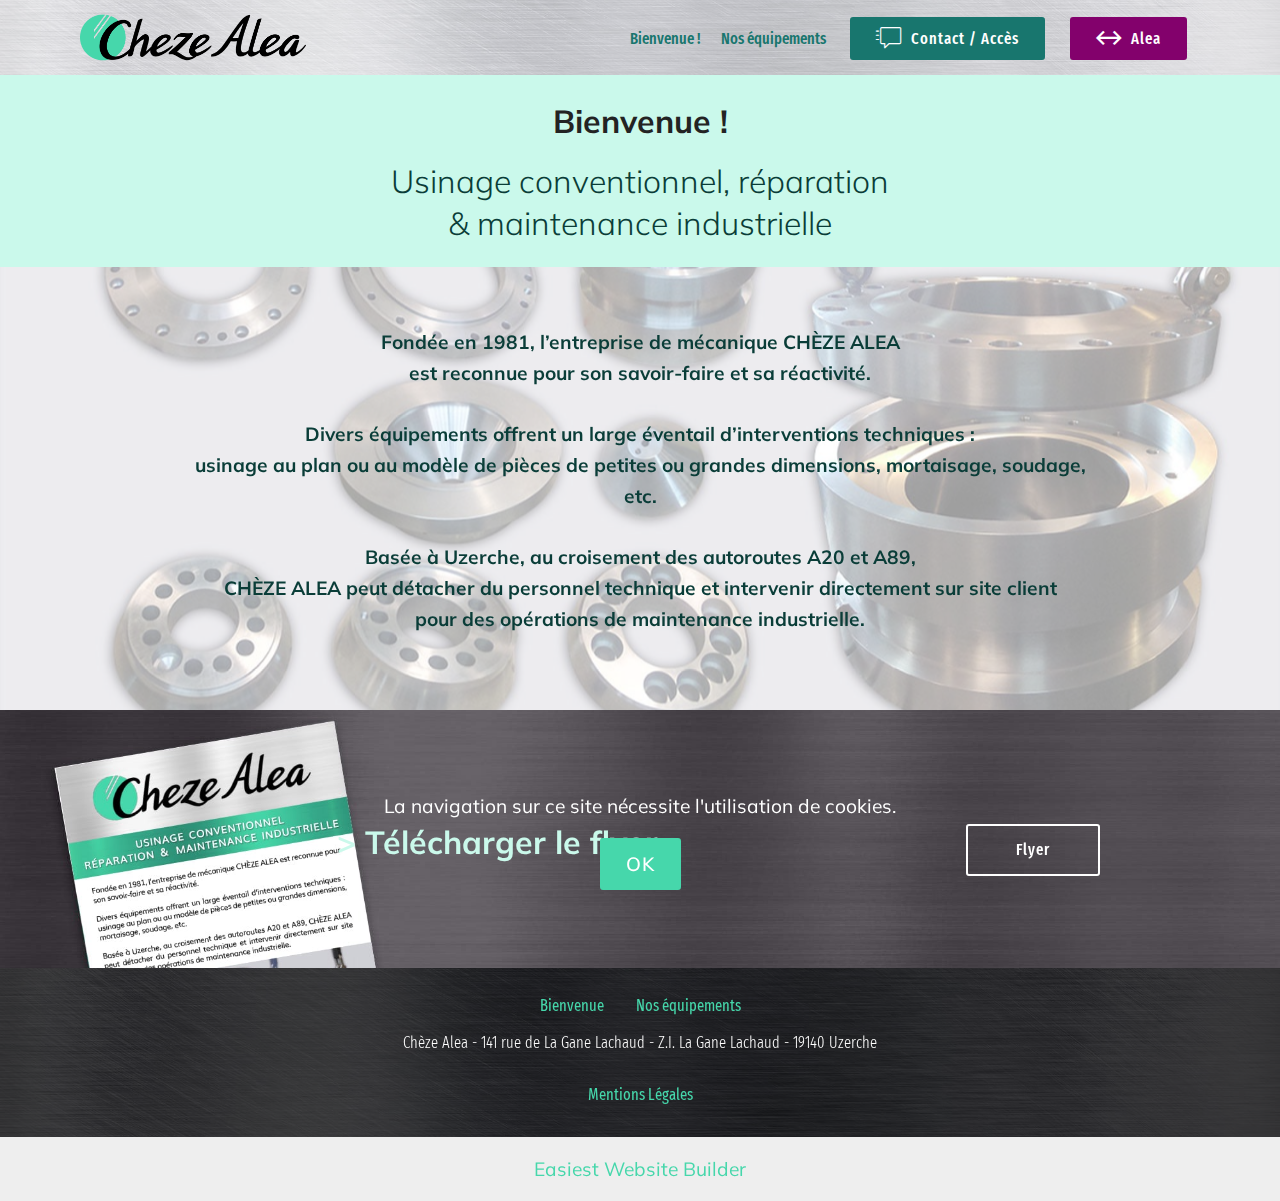
==== commit 4d8369d9: "1" ====
--- a/index.html
+++ b/index.html
@@ -33,7 +33,7 @@
 </head>
 <body>
   
-  <section class="menu cid-tXaFDL7vBi" once="menu" id="menu2-50">
+  <section class="menu cid-tXsfOlgl96" once="menu" id="menu2-51">
 
     
 
@@ -61,10 +61,7 @@
                     <a class="nav-link link text-secondary display-4" href="index.html">
                         Bienvenue !</a>
                 </li>
-                <li class="nav-item">
-                    <a class="nav-link link text-secondary display-4" href="prestations.html">
-                        Nos prestations</a>
-                </li><li class="nav-item"><a class="nav-link link text-secondary display-4" href="equipements.html">
+                <li class="nav-item"><a class="nav-link link text-secondary display-4" href="equipements.html">
                         Nos équipements<br></a></li></ul>
             <div class="navbar-buttons mbr-section-btn"><a class="btn btn-sm btn-secondary display-4" href="contact.html"><span class="mbri-help mbr-iconfont mbr-iconfont-btn"></span>
                     
@@ -152,7 +149,7 @@
     </div>
 </section>
 
-<section once="footers" class="cid-tXaBuY6dJr" id="footer7-4z">
+<section once="footers" class="cid-tXsfSz03Cv" id="footer7-52">
 
     
 
@@ -169,8 +166,7 @@
                     
                 <li class="foot-menu-item mbr-fonts-style display-4"><a href="index.html">
                         Bienvenue
-                    </a></li><li class="foot-menu-item mbr-fonts-style display-4"><a href="prestations.html" class="text-primary">Nos prestations</a></li><li class="foot-menu-item mbr-fonts-style display-4"><a href="equipements.html" class="text-primary">
-                        Nos équipements</a></li></ul>
+                    </a></li><li class="foot-menu-item mbr-fonts-style display-4"><a href="equipements.html" class="text-primary">Nos équipements</a></li></ul>
             </div>
             
             <div class="row row-copirayt">
@@ -178,7 +174,7 @@
             </div>
         </div>
     </div>
-</section><section class="display-7" style="padding: 0;align-items: center;justify-content: center;flex-wrap: wrap;    align-content: center;display: flex;position: relative;height: 4rem;"><a href="https://mobiri.se/1248301" style="flex: 1 1;height: 4rem;position: absolute;width: 100%;z-index: 1;"><img alt="" style="height: 4rem;" src="[data-uri]"></a><p style="margin: 0;text-align: center;" class="display-7">&#8204;</p><a style="z-index:1" href="https://mobirise.com/builder/landing-page-software.html">Landing Page Software</a></section><script src="assets/popper/popper.min.js"></script>  <script src="assets/web/assets/jquery/jquery.min.js"></script>  <script src="assets/bootstrap/js/bootstrap.min.js"></script>  <script src="assets/web/assets/cookies-alert-plugin/cookies-alert-core.js"></script>  <script src="assets/web/assets/cookies-alert-plugin/cookies-alert-script.js"></script>  <script src="assets/tether/tether.min.js"></script>  <script src="assets/smoothscroll/smooth-scroll.js"></script>  <script src="assets/dropdown/js/nav-dropdown.js"></script>  <script src="assets/dropdown/js/navbar-dropdown.js"></script>  <script src="assets/touchswipe/jquery.touch-swipe.min.js"></script>  <script src="assets/parallax/jarallax.min.js"></script>  <script src="assets/theme/js/script.js"></script>  
+</section><section class="display-7" style="padding: 0;align-items: center;justify-content: center;flex-wrap: wrap;    align-content: center;display: flex;position: relative;height: 4rem;"><a href="https://mobiri.se/1248301" style="flex: 1 1;height: 4rem;position: absolute;width: 100%;z-index: 1;"><img alt="" style="height: 4rem;" src="[data-uri]"></a><p style="margin: 0;text-align: center;" class="display-7">&#8204;</p><a style="z-index:1" href="https://mobirise.com/builder/easiest-website-builder.html">Easiest Website Builder</a></section><script src="assets/popper/popper.min.js"></script>  <script src="assets/web/assets/jquery/jquery.min.js"></script>  <script src="assets/bootstrap/js/bootstrap.min.js"></script>  <script src="assets/web/assets/cookies-alert-plugin/cookies-alert-core.js"></script>  <script src="assets/web/assets/cookies-alert-plugin/cookies-alert-script.js"></script>  <script src="assets/tether/tether.min.js"></script>  <script src="assets/smoothscroll/smooth-scroll.js"></script>  <script src="assets/dropdown/js/nav-dropdown.js"></script>  <script src="assets/dropdown/js/navbar-dropdown.js"></script>  <script src="assets/touchswipe/jquery.touch-swipe.min.js"></script>  <script src="assets/parallax/jarallax.min.js"></script>  <script src="assets/theme/js/script.js"></script>  
   
   
 <input name="cookieData" type="hidden" data-cookie-cookiesAlertType='false' data-cookie-customDialogSelector='null' data-cookie-colorText='#ffffff' data-cookie-colorBg='rgb(10, 61, 56)' data-cookie-opacityOverlay='80' data-cookie-bgOpacity='undefined' data-cookie-textButton='OK' data-cookie-rejectText='REJECT' data-cookie-colorButton='undefined' data-cookie-rejectColor='' data-cookie-colorLink='#caf9eb' data-cookie-underlineLink='true' data-cookie-text="La navigation sur ce site nécessite l'utilisation de cookies.">
--- a/assets/mobirise/css/mbr-additional.css
+++ b/assets/mobirise/css/mbr-additional.css
@@ -616,37 +616,26 @@
 section.lazy-placeholder:after {
   opacity: 0.3;
 }
-.cid-rEd8yYKAFf {
-  padding-top: 45px;
-  padding-bottom: 30px;
-  background-image: url("../../../assets/images/scratched-metal-texture-1-2000x1500.jpg");
-}
-.cid-rEd8yYKAFf .mbr-section-subtitle {
-  color: #767676;
-}
-.cid-rEd8yYKAFf .btn {
-  margin: 0 0 .5rem 0;
-}
-.cid-tXaFDL7vBi .navbar {
+.cid-tXsfOlgl96 .navbar {
   background: #efefef;
   transition: none;
   min-height: 77px;
   padding: .5rem 0;
 }
-.cid-tXaFDL7vBi .navbar-dropdown.bg-color.transparent.opened {
+.cid-tXsfOlgl96 .navbar-dropdown.bg-color.transparent.opened {
   background: #efefef;
 }
-.cid-tXaFDL7vBi a {
+.cid-tXsfOlgl96 a {
   font-style: normal;
 }
-.cid-tXaFDL7vBi .nav-item span {
+.cid-tXsfOlgl96 .nav-item span {
   padding-right: 0.4em;
   line-height: 0.5em;
   vertical-align: text-bottom;
   position: relative;
   text-decoration: none;
 }
-.cid-tXaFDL7vBi .nav-item a {
+.cid-tXsfOlgl96 .nav-item a {
   display: -webkit-flex;
   align-items: center;
   justify-content: center;
@@ -655,23 +644,23 @@
   -webkit-align-items: center;
   -webkit-justify-content: center;
 }
-.cid-tXaFDL7vBi .nav-item:focus,
-.cid-tXaFDL7vBi .nav-link:focus {
+.cid-tXsfOlgl96 .nav-item:focus,
+.cid-tXsfOlgl96 .nav-link:focus {
   outline: none;
 }
-.cid-tXaFDL7vBi .btn {
+.cid-tXsfOlgl96 .btn {
   padding: 0.4rem 1.5rem;
   display: -webkit-inline-flex;
   align-items: center;
   -webkit-align-items: center;
 }
-.cid-tXaFDL7vBi .btn .mbr-iconfont {
+.cid-tXsfOlgl96 .btn .mbr-iconfont {
   font-size: 1.6rem;
 }
-.cid-tXaFDL7vBi .menu-logo {
+.cid-tXsfOlgl96 .menu-logo {
   margin-right: auto;
 }
-.cid-tXaFDL7vBi .menu-logo .navbar-brand {
+.cid-tXsfOlgl96 .menu-logo .navbar-brand {
   display: flex;
   margin-left: 5rem;
   padding: 0;
@@ -680,7 +669,7 @@
   -webkit-align-items: center;
   align-items: center;
 }
-.cid-tXaFDL7vBi .menu-logo .navbar-brand .navbar-caption-wrap {
+.cid-tXsfOlgl96 .menu-logo .navbar-brand .navbar-caption-wrap {
   display: flex;
   -webkit-align-items: center;
   align-items: center;
@@ -688,43 +677,43 @@
   min-width: 7rem;
   margin: .3rem 0;
 }
-.cid-tXaFDL7vBi .menu-logo .navbar-brand .navbar-caption-wrap .navbar-caption {
+.cid-tXsfOlgl96 .menu-logo .navbar-brand .navbar-caption-wrap .navbar-caption {
   line-height: 1.2rem !important;
   padding-right: 2rem;
 }
-.cid-tXaFDL7vBi .menu-logo .navbar-brand .navbar-logo {
+.cid-tXsfOlgl96 .menu-logo .navbar-brand .navbar-logo {
   font-size: 4rem;
   transition: font-size 0.25s;
 }
-.cid-tXaFDL7vBi .menu-logo .navbar-brand .navbar-logo img {
+.cid-tXsfOlgl96 .menu-logo .navbar-brand .navbar-logo img {
   display: flex;
 }
-.cid-tXaFDL7vBi .menu-logo .navbar-brand .navbar-logo .mbr-iconfont {
+.cid-tXsfOlgl96 .menu-logo .navbar-brand .navbar-logo .mbr-iconfont {
   transition: font-size 0.25s;
 }
-.cid-tXaFDL7vBi .menu-logo .navbar-brand .navbar-logo a {
+.cid-tXsfOlgl96 .menu-logo .navbar-brand .navbar-logo a {
   display: inline-flex;
 }
-.cid-tXaFDL7vBi .navbar-toggleable-sm .navbar-collapse {
+.cid-tXsfOlgl96 .navbar-toggleable-sm .navbar-collapse {
   justify-content: flex-end;
   -webkit-justify-content: flex-end;
   padding-right: 5rem;
   width: auto;
 }
-.cid-tXaFDL7vBi .navbar-toggleable-sm .navbar-collapse .navbar-nav {
+.cid-tXsfOlgl96 .navbar-toggleable-sm .navbar-collapse .navbar-nav {
   flex-wrap: wrap;
   -webkit-flex-wrap: wrap;
   padding-left: 0;
 }
-.cid-tXaFDL7vBi .navbar-toggleable-sm .navbar-collapse .navbar-nav .nav-item {
+.cid-tXsfOlgl96 .navbar-toggleable-sm .navbar-collapse .navbar-nav .nav-item {
   -webkit-align-self: center;
   align-self: center;
 }
-.cid-tXaFDL7vBi .navbar-toggleable-sm .navbar-collapse .navbar-buttons {
+.cid-tXsfOlgl96 .navbar-toggleable-sm .navbar-collapse .navbar-buttons {
   padding-left: 0;
   padding-bottom: 0;
 }
-.cid-tXaFDL7vBi .dropdown .dropdown-menu {
+.cid-tXsfOlgl96 .dropdown .dropdown-menu {
   background: #efefef;
   display: none;
   position: absolute;
@@ -733,20 +722,20 @@
   padding-bottom: 1.4rem;
   text-align: left;
 }
-.cid-tXaFDL7vBi .dropdown .dropdown-menu .dropdown-item {
+.cid-tXsfOlgl96 .dropdown .dropdown-menu .dropdown-item {
   width: auto;
   padding: 0.235em 1.5385em 0.235em 1.5385em !important;
 }
-.cid-tXaFDL7vBi .dropdown .dropdown-menu .dropdown-item::after {
+.cid-tXsfOlgl96 .dropdown .dropdown-menu .dropdown-item::after {
   right: 0.5rem;
 }
-.cid-tXaFDL7vBi .dropdown .dropdown-menu .dropdown-submenu {
+.cid-tXsfOlgl96 .dropdown .dropdown-menu .dropdown-submenu {
   margin: 0;
 }
-.cid-tXaFDL7vBi .dropdown.open > .dropdown-menu {
+.cid-tXsfOlgl96 .dropdown.open > .dropdown-menu {
   display: block;
 }
-.cid-tXaFDL7vBi .navbar-toggleable-sm.opened:after {
+.cid-tXsfOlgl96 .navbar-toggleable-sm.opened:after {
   position: absolute;
   width: 100vw;
   height: 100vh;
@@ -758,28 +747,28 @@
   -webkit-transform: translateY(100%);
   z-index: 1000;
 }
-.cid-tXaFDL7vBi .navbar.navbar-short {
+.cid-tXsfOlgl96 .navbar.navbar-short {
   min-height: 60px;
   transition: all .2s;
 }
-.cid-tXaFDL7vBi .navbar.navbar-short .navbar-toggler-right {
+.cid-tXsfOlgl96 .navbar.navbar-short .navbar-toggler-right {
   top: 20px;
 }
-.cid-tXaFDL7vBi .navbar.navbar-short .navbar-logo a {
+.cid-tXsfOlgl96 .navbar.navbar-short .navbar-logo a {
   font-size: 2.5rem !important;
   line-height: 2.5rem;
   transition: font-size 0.25s;
 }
-.cid-tXaFDL7vBi .navbar.navbar-short .navbar-logo a .mbr-iconfont {
+.cid-tXsfOlgl96 .navbar.navbar-short .navbar-logo a .mbr-iconfont {
   font-size: 2.5rem !important;
 }
-.cid-tXaFDL7vBi .navbar.navbar-short .navbar-logo a img {
+.cid-tXsfOlgl96 .navbar.navbar-short .navbar-logo a img {
   height: 3rem !important;
 }
-.cid-tXaFDL7vBi .navbar.navbar-short .navbar-brand {
+.cid-tXsfOlgl96 .navbar.navbar-short .navbar-brand {
   min-height: 3rem;
 }
-.cid-tXaFDL7vBi button.navbar-toggler {
+.cid-tXsfOlgl96 button.navbar-toggler {
   width: 31px;
   height: 18px;
   cursor: pointer;
@@ -787,10 +776,10 @@
   top: 1.5rem;
   right: 1rem;
 }
-.cid-tXaFDL7vBi button.navbar-toggler:focus {
+.cid-tXsfOlgl96 button.navbar-toggler:focus {
   outline: none;
 }
-.cid-tXaFDL7vBi button.navbar-toggler .hamburger span {
+.cid-tXsfOlgl96 button.navbar-toggler .hamburger span {
   position: absolute;
   right: 0;
   width: 30px;
@@ -798,94 +787,94 @@
   border-right: 5px;
   background-color: #18766e;
 }
-.cid-tXaFDL7vBi button.navbar-toggler .hamburger span:nth-child(1) {
+.cid-tXsfOlgl96 button.navbar-toggler .hamburger span:nth-child(1) {
   top: 0;
   transition: all .2s;
 }
-.cid-tXaFDL7vBi button.navbar-toggler .hamburger span:nth-child(2) {
+.cid-tXsfOlgl96 button.navbar-toggler .hamburger span:nth-child(2) {
   top: 8px;
   transition: all .15s;
 }
-.cid-tXaFDL7vBi button.navbar-toggler .hamburger span:nth-child(3) {
+.cid-tXsfOlgl96 button.navbar-toggler .hamburger span:nth-child(3) {
   top: 8px;
   transition: all .15s;
 }
-.cid-tXaFDL7vBi button.navbar-toggler .hamburger span:nth-child(4) {
+.cid-tXsfOlgl96 button.navbar-toggler .hamburger span:nth-child(4) {
   top: 16px;
   transition: all .2s;
 }
-.cid-tXaFDL7vBi nav.opened .hamburger span:nth-child(1) {
+.cid-tXsfOlgl96 nav.opened .hamburger span:nth-child(1) {
   top: 8px;
   width: 0;
   opacity: 0;
   right: 50%;
   transition: all .2s;
 }
-.cid-tXaFDL7vBi nav.opened .hamburger span:nth-child(2) {
+.cid-tXsfOlgl96 nav.opened .hamburger span:nth-child(2) {
   -webkit-transform: rotate(45deg);
   transform: rotate(45deg);
   transition: all .25s;
 }
-.cid-tXaFDL7vBi nav.opened .hamburger span:nth-child(3) {
+.cid-tXsfOlgl96 nav.opened .hamburger span:nth-child(3) {
   -webkit-transform: rotate(-45deg);
   transform: rotate(-45deg);
   transition: all .25s;
 }
-.cid-tXaFDL7vBi nav.opened .hamburger span:nth-child(4) {
+.cid-tXsfOlgl96 nav.opened .hamburger span:nth-child(4) {
   top: 8px;
   width: 0;
   opacity: 0;
   right: 50%;
   transition: all .2s;
 }
-.cid-tXaFDL7vBi .collapsed.navbar-expand {
+.cid-tXsfOlgl96 .collapsed.navbar-expand {
   flex-direction: column;
   -webkit-flex-direction: column;
 }
-.cid-tXaFDL7vBi .collapsed .btn {
+.cid-tXsfOlgl96 .collapsed .btn {
   display: -webkit-flex;
 }
-.cid-tXaFDL7vBi .collapsed .navbar-collapse {
+.cid-tXsfOlgl96 .collapsed .navbar-collapse {
   display: none !important;
   padding-right: 0 !important;
 }
-.cid-tXaFDL7vBi .collapsed .navbar-collapse.collapsing,
-.cid-tXaFDL7vBi .collapsed .navbar-collapse.show {
+.cid-tXsfOlgl96 .collapsed .navbar-collapse.collapsing,
+.cid-tXsfOlgl96 .collapsed .navbar-collapse.show {
   display: block !important;
 }
-.cid-tXaFDL7vBi .collapsed .navbar-collapse.collapsing .navbar-nav,
-.cid-tXaFDL7vBi .collapsed .navbar-collapse.show .navbar-nav {
+.cid-tXsfOlgl96 .collapsed .navbar-collapse.collapsing .navbar-nav,
+.cid-tXsfOlgl96 .collapsed .navbar-collapse.show .navbar-nav {
   display: block;
   text-align: center;
 }
-.cid-tXaFDL7vBi .collapsed .navbar-collapse.collapsing .navbar-nav .nav-item,
-.cid-tXaFDL7vBi .collapsed .navbar-collapse.show .navbar-nav .nav-item {
+.cid-tXsfOlgl96 .collapsed .navbar-collapse.collapsing .navbar-nav .nav-item,
+.cid-tXsfOlgl96 .collapsed .navbar-collapse.show .navbar-nav .nav-item {
   clear: both;
 }
-.cid-tXaFDL7vBi .collapsed .navbar-collapse.collapsing .navbar-buttons,
-.cid-tXaFDL7vBi .collapsed .navbar-collapse.show .navbar-buttons {
+.cid-tXsfOlgl96 .collapsed .navbar-collapse.collapsing .navbar-buttons,
+.cid-tXsfOlgl96 .collapsed .navbar-collapse.show .navbar-buttons {
   text-align: center;
 }
-.cid-tXaFDL7vBi .collapsed .navbar-collapse.collapsing .navbar-buttons:last-child,
-.cid-tXaFDL7vBi .collapsed .navbar-collapse.show .navbar-buttons:last-child {
+.cid-tXsfOlgl96 .collapsed .navbar-collapse.collapsing .navbar-buttons:last-child,
+.cid-tXsfOlgl96 .collapsed .navbar-collapse.show .navbar-buttons:last-child {
   margin-bottom: 1rem;
 }
 @media (min-width: 1024px) {
-  .cid-tXaFDL7vBi .collapsed:not(.navbar-short) .navbar-collapse {
+  .cid-tXsfOlgl96 .collapsed:not(.navbar-short) .navbar-collapse {
     max-height: calc(98.5vh - 3.8rem);
   }
 }
-.cid-tXaFDL7vBi .collapsed button.navbar-toggler {
+.cid-tXsfOlgl96 .collapsed button.navbar-toggler {
   display: block;
 }
-.cid-tXaFDL7vBi .collapsed .navbar-brand {
+.cid-tXsfOlgl96 .collapsed .navbar-brand {
   margin-left: 1rem !important;
 }
-.cid-tXaFDL7vBi .collapsed .navbar-toggleable-sm {
+.cid-tXsfOlgl96 .collapsed .navbar-toggleable-sm {
   flex-direction: column;
   -webkit-flex-direction: column;
 }
-.cid-tXaFDL7vBi .collapsed .dropdown .dropdown-menu {
+.cid-tXsfOlgl96 .collapsed .dropdown .dropdown-menu {
   width: 100%;
   text-align: center;
   position: relative;
@@ -898,19 +887,19 @@
   transition-duration: .5s;
   transition-property: opacity,padding,height;
 }
-.cid-tXaFDL7vBi .collapsed .dropdown.open > .dropdown-menu {
+.cid-tXsfOlgl96 .collapsed .dropdown.open > .dropdown-menu {
   position: relative;
   opacity: 1;
   height: auto;
   padding: 1.4rem 0;
   visibility: visible;
 }
-.cid-tXaFDL7vBi .collapsed .dropdown .dropdown-submenu {
+.cid-tXsfOlgl96 .collapsed .dropdown .dropdown-submenu {
   left: 0;
   text-align: center;
   width: 100%;
 }
-.cid-tXaFDL7vBi .collapsed .dropdown .dropdown-toggle[data-toggle="dropdown-submenu"]::after {
+.cid-tXsfOlgl96 .collapsed .dropdown .dropdown-toggle[data-toggle="dropdown-submenu"]::after {
   margin-top: 0;
   position: inherit;
   right: 0;
@@ -926,52 +915,52 @@
   border-left: .30em solid transparent;
 }
 @media (max-width: 1023px) {
-  .cid-tXaFDL7vBi.navbar-expand {
+  .cid-tXsfOlgl96.navbar-expand {
     flex-direction: column;
     -webkit-flex-direction: column;
   }
-  .cid-tXaFDL7vBi img {
+  .cid-tXsfOlgl96 img {
     height: 3.8rem !important;
   }
-  .cid-tXaFDL7vBi .btn {
+  .cid-tXsfOlgl96 .btn {
     display: -webkit-flex;
   }
-  .cid-tXaFDL7vBi button.navbar-toggler {
+  .cid-tXsfOlgl96 button.navbar-toggler {
     display: block;
   }
-  .cid-tXaFDL7vBi .navbar-brand {
+  .cid-tXsfOlgl96 .navbar-brand {
     margin-left: 1rem !important;
   }
-  .cid-tXaFDL7vBi .navbar-toggleable-sm {
+  .cid-tXsfOlgl96 .navbar-toggleable-sm {
     flex-direction: column;
     -webkit-flex-direction: column;
   }
-  .cid-tXaFDL7vBi .navbar-collapse {
+  .cid-tXsfOlgl96 .navbar-collapse {
     display: none !important;
     padding-right: 0 !important;
   }
-  .cid-tXaFDL7vBi .navbar-collapse.collapsing,
-  .cid-tXaFDL7vBi .navbar-collapse.show {
+  .cid-tXsfOlgl96 .navbar-collapse.collapsing,
+  .cid-tXsfOlgl96 .navbar-collapse.show {
     display: block !important;
   }
-  .cid-tXaFDL7vBi .navbar-collapse.collapsing .navbar-nav,
-  .cid-tXaFDL7vBi .navbar-collapse.show .navbar-nav {
+  .cid-tXsfOlgl96 .navbar-collapse.collapsing .navbar-nav,
+  .cid-tXsfOlgl96 .navbar-collapse.show .navbar-nav {
     display: block;
     text-align: center;
   }
-  .cid-tXaFDL7vBi .navbar-collapse.collapsing .navbar-nav .nav-item,
-  .cid-tXaFDL7vBi .navbar-collapse.show .navbar-nav .nav-item {
+  .cid-tXsfOlgl96 .navbar-collapse.collapsing .navbar-nav .nav-item,
+  .cid-tXsfOlgl96 .navbar-collapse.show .navbar-nav .nav-item {
     clear: both;
   }
-  .cid-tXaFDL7vBi .navbar-collapse.collapsing .navbar-buttons,
-  .cid-tXaFDL7vBi .navbar-collapse.show .navbar-buttons {
+  .cid-tXsfOlgl96 .navbar-collapse.collapsing .navbar-buttons,
+  .cid-tXsfOlgl96 .navbar-collapse.show .navbar-buttons {
     text-align: center;
   }
-  .cid-tXaFDL7vBi .navbar-collapse.collapsing .navbar-buttons:last-child,
-  .cid-tXaFDL7vBi .navbar-collapse.show .navbar-buttons:last-child {
+  .cid-tXsfOlgl96 .navbar-collapse.collapsing .navbar-buttons:last-child,
+  .cid-tXsfOlgl96 .navbar-collapse.show .navbar-buttons:last-child {
     margin-bottom: 1rem;
   }
-  .cid-tXaFDL7vBi .dropdown .dropdown-menu {
+  .cid-tXsfOlgl96 .dropdown .dropdown-menu {
     width: 100%;
     text-align: center;
     position: relative;
@@ -984,19 +973,19 @@
     transition-duration: .5s;
     transition-property: opacity,padding,height;
   }
-  .cid-tXaFDL7vBi .dropdown.open > .dropdown-menu {
+  .cid-tXsfOlgl96 .dropdown.open > .dropdown-menu {
     position: relative;
     opacity: 1;
     height: auto;
     padding: 1.4rem 0;
     visibility: visible;
   }
-  .cid-tXaFDL7vBi .dropdown .dropdown-submenu {
+  .cid-tXsfOlgl96 .dropdown .dropdown-submenu {
     left: 0;
     text-align: center;
     width: 100%;
   }
-  .cid-tXaFDL7vBi .dropdown .dropdown-toggle[data-toggle="dropdown-submenu"]::after {
+  .cid-tXsfOlgl96 .dropdown .dropdown-toggle[data-toggle="dropdown-submenu"]::after {
     margin-top: 0;
     position: inherit;
     right: 0;
@@ -1013,18 +1002,29 @@
   }
 }
 @media (min-width: 767px) {
-  .cid-tXaFDL7vBi .menu-logo {
+  .cid-tXsfOlgl96 .menu-logo {
     flex-shrink: 0;
     -webkit-flex-shrink: 0;
   }
 }
-.cid-tXaFDL7vBi .navbar-collapse {
+.cid-tXsfOlgl96 .navbar-collapse {
   flex-basis: auto;
   -webkit-flex-basis: auto;
 }
-.cid-tXaFDL7vBi .nav-link:hover,
-.cid-tXaFDL7vBi .dropdown-item:hover {
+.cid-tXsfOlgl96 .nav-link:hover,
+.cid-tXsfOlgl96 .dropdown-item:hover {
   color: #83016c !important;
+}
+.cid-rEd8yYKAFf {
+  padding-top: 45px;
+  padding-bottom: 30px;
+  background-image: url("../../../assets/images/scratched-metal-texture-1-2000x1500.jpg");
+}
+.cid-rEd8yYKAFf .mbr-section-subtitle {
+  color: #767676;
+}
+.cid-rEd8yYKAFf .btn {
+  margin: 0 0 .5rem 0;
 }
 .cid-rRrbkDm719 {
   padding-top: 30px;
@@ -1063,22 +1063,22 @@
   text-align: center;
   color: #caf9eb;
 }
-.cid-tXaBuY6dJr {
+.cid-tXsfSz03Cv {
   padding-top: 30px;
   padding-bottom: 30px;
   background-image: url("../../../assets/images/scratched-metal-texture-3-2000x1500.jpg");
 }
-.cid-tXaBuY6dJr .row-links {
+.cid-tXsfSz03Cv .row-links {
   width: 100%;
   -webkit-justify-content: center;
   justify-content: center;
 }
-.cid-tXaBuY6dJr .social-row {
+.cid-tXsfSz03Cv .social-row {
   width: 100%;
   -webkit-justify-content: center;
   justify-content: center;
 }
-.cid-tXaBuY6dJr .media-container-row {
+.cid-tXsfSz03Cv .media-container-row {
   -webkit-flex-direction: column;
   flex-direction: column;
   -webkit-justify-content: center;
@@ -1086,7 +1086,7 @@
   -webkit-align-items: center;
   align-items: center;
 }
-.cid-tXaBuY6dJr .media-container-row .foot-menu {
+.cid-tXsfSz03Cv .media-container-row .foot-menu {
   list-style: none;
   display: flex;
   -webkit-justify-content: center;
@@ -1096,13 +1096,13 @@
   padding: 0;
   margin-bottom: 0;
 }
-.cid-tXaBuY6dJr .media-container-row .foot-menu li {
+.cid-tXsfSz03Cv .media-container-row .foot-menu li {
   padding: 0 1rem 1rem 1rem;
 }
-.cid-tXaBuY6dJr .media-container-row .foot-menu li p {
+.cid-tXsfSz03Cv .media-container-row .foot-menu li p {
   margin: 0;
 }
-.cid-tXaBuY6dJr .media-container-row .social-list {
+.cid-tXsfSz03Cv .media-container-row .social-list {
   padding-left: 0;
   margin-bottom: 0;
   list-style: none;
@@ -1112,36 +1112,36 @@
   -webkit-justify-content: flex-end;
   justify-content: flex-end;
 }
-.cid-tXaBuY6dJr .media-container-row .social-list .mbr-iconfont-social {
+.cid-tXsfSz03Cv .media-container-row .social-list .mbr-iconfont-social {
   font-size: 1.5rem;
   color: #ffffff;
 }
-.cid-tXaBuY6dJr .media-container-row .social-list .soc-item {
+.cid-tXsfSz03Cv .media-container-row .social-list .soc-item {
   margin: 0 .5rem;
 }
-.cid-tXaBuY6dJr .media-container-row .social-list a {
+.cid-tXsfSz03Cv .media-container-row .social-list a {
   margin: 0;
   opacity: .5;
   -webkit-transition: .2s linear;
   transition: .2s linear;
 }
-.cid-tXaBuY6dJr .media-container-row .social-list a:hover {
+.cid-tXsfSz03Cv .media-container-row .social-list a:hover {
   opacity: 1;
 }
 @media (max-width: 767px) {
-  .cid-tXaBuY6dJr .media-container-row .social-list {
+  .cid-tXsfSz03Cv .media-container-row .social-list {
     -webkit-justify-content: center;
     justify-content: center;
   }
 }
-.cid-tXaBuY6dJr .media-container-row .row-copirayt {
+.cid-tXsfSz03Cv .media-container-row .row-copirayt {
   word-break: break-word;
   width: 100%;
 }
-.cid-tXaBuY6dJr .media-container-row .row-copirayt p {
-  width: 100%;
-}
-.cid-tXaBuY6dJr foot-menu-item {
+.cid-tXsfSz03Cv .media-container-row .row-copirayt p {
+  width: 100%;
+}
+.cid-tXsfSz03Cv foot-menu-item {
   color: #64e2b3;
 }
 .cid-rRoeNI8VKN {
@@ -1290,107 +1290,26 @@
 .cid-rUUZOnLIyk B {
   color: #0a3d38;
 }
-.cid-tXaBuY6dJr {
-  padding-top: 30px;
-  padding-bottom: 30px;
-  background-image: url("../../../assets/images/scratched-metal-texture-3-2000x1500.jpg");
-}
-.cid-tXaBuY6dJr .row-links {
-  width: 100%;
-  -webkit-justify-content: center;
-  justify-content: center;
-}
-.cid-tXaBuY6dJr .social-row {
-  width: 100%;
-  -webkit-justify-content: center;
-  justify-content: center;
-}
-.cid-tXaBuY6dJr .media-container-row {
-  -webkit-flex-direction: column;
-  flex-direction: column;
-  -webkit-justify-content: center;
-  justify-content: center;
-  -webkit-align-items: center;
-  align-items: center;
-}
-.cid-tXaBuY6dJr .media-container-row .foot-menu {
-  list-style: none;
-  display: flex;
-  -webkit-justify-content: center;
-  justify-content: center;
-  -webkit-flex-wrap: wrap;
-  flex-wrap: wrap;
-  padding: 0;
-  margin-bottom: 0;
-}
-.cid-tXaBuY6dJr .media-container-row .foot-menu li {
-  padding: 0 1rem 1rem 1rem;
-}
-.cid-tXaBuY6dJr .media-container-row .foot-menu li p {
-  margin: 0;
-}
-.cid-tXaBuY6dJr .media-container-row .social-list {
-  padding-left: 0;
-  margin-bottom: 0;
-  list-style: none;
-  display: flex;
-  -webkit-flex-wrap: wrap;
-  flex-wrap: wrap;
-  -webkit-justify-content: flex-end;
-  justify-content: flex-end;
-}
-.cid-tXaBuY6dJr .media-container-row .social-list .mbr-iconfont-social {
-  font-size: 1.5rem;
-  color: #ffffff;
-}
-.cid-tXaBuY6dJr .media-container-row .social-list .soc-item {
-  margin: 0 .5rem;
-}
-.cid-tXaBuY6dJr .media-container-row .social-list a {
-  margin: 0;
-  opacity: .5;
-  -webkit-transition: .2s linear;
-  transition: .2s linear;
-}
-.cid-tXaBuY6dJr .media-container-row .social-list a:hover {
-  opacity: 1;
-}
-@media (max-width: 767px) {
-  .cid-tXaBuY6dJr .media-container-row .social-list {
-    -webkit-justify-content: center;
-    justify-content: center;
-  }
-}
-.cid-tXaBuY6dJr .media-container-row .row-copirayt {
-  word-break: break-word;
-  width: 100%;
-}
-.cid-tXaBuY6dJr .media-container-row .row-copirayt p {
-  width: 100%;
-}
-.cid-tXaBuY6dJr foot-menu-item {
-  color: #64e2b3;
-}
-.cid-tXaFDL7vBi .navbar {
+.cid-tXsfOlgl96 .navbar {
   background: #efefef;
   transition: none;
   min-height: 77px;
   padding: .5rem 0;
 }
-.cid-tXaFDL7vBi .navbar-dropdown.bg-color.transparent.opened {
+.cid-tXsfOlgl96 .navbar-dropdown.bg-color.transparent.opened {
   background: #efefef;
 }
-.cid-tXaFDL7vBi a {
+.cid-tXsfOlgl96 a {
   font-style: normal;
 }
-.cid-tXaFDL7vBi .nav-item span {
+.cid-tXsfOlgl96 .nav-item span {
   padding-right: 0.4em;
   line-height: 0.5em;
   vertical-align: text-bottom;
   position: relative;
   text-decoration: none;
 }
-.cid-tXaFDL7vBi .nav-item a {
+.cid-tXsfOlgl96 .nav-item a {
   display: -webkit-flex;
   align-items: center;
   justify-content: center;
@@ -1399,23 +1318,23 @@
   -webkit-align-items: center;
   -webkit-justify-content: center;
 }
-.cid-tXaFDL7vBi .nav-item:focus,
-.cid-tXaFDL7vBi .nav-link:focus {
+.cid-tXsfOlgl96 .nav-item:focus,
+.cid-tXsfOlgl96 .nav-link:focus {
   outline: none;
 }
-.cid-tXaFDL7vBi .btn {
+.cid-tXsfOlgl96 .btn {
   padding: 0.4rem 1.5rem;
   display: -webkit-inline-flex;
   align-items: center;
   -webkit-align-items: center;
 }
-.cid-tXaFDL7vBi .btn .mbr-iconfont {
+.cid-tXsfOlgl96 .btn .mbr-iconfont {
   font-size: 1.6rem;
 }
-.cid-tXaFDL7vBi .menu-logo {
+.cid-tXsfOlgl96 .menu-logo {
   margin-right: auto;
 }
-.cid-tXaFDL7vBi .menu-logo .navbar-brand {
+.cid-tXsfOlgl96 .menu-logo .navbar-brand {
   display: flex;
   margin-left: 5rem;
   padding: 0;
@@ -1424,7 +1343,7 @@
   -webkit-align-items: center;
   align-items: center;
 }
-.cid-tXaFDL7vBi .menu-logo .navbar-brand .navbar-caption-wrap {
+.cid-tXsfOlgl96 .menu-logo .navbar-brand .navbar-caption-wrap {
   display: flex;
   -webkit-align-items: center;
   align-items: center;
@@ -1432,43 +1351,43 @@
   min-width: 7rem;
   margin: .3rem 0;
 }
-.cid-tXaFDL7vBi .menu-logo .navbar-brand .navbar-caption-wrap .navbar-caption {
+.cid-tXsfOlgl96 .menu-logo .navbar-brand .navbar-caption-wrap .navbar-caption {
   line-height: 1.2rem !important;
   padding-right: 2rem;
 }
-.cid-tXaFDL7vBi .menu-logo .navbar-brand .navbar-logo {
+.cid-tXsfOlgl96 .menu-logo .navbar-brand .navbar-logo {
   font-size: 4rem;
   transition: font-size 0.25s;
 }
-.cid-tXaFDL7vBi .menu-logo .navbar-brand .navbar-logo img {
+.cid-tXsfOlgl96 .menu-logo .navbar-brand .navbar-logo img {
   display: flex;
 }
-.cid-tXaFDL7vBi .menu-logo .navbar-brand .navbar-logo .mbr-iconfont {
+.cid-tXsfOlgl96 .menu-logo .navbar-brand .navbar-logo .mbr-iconfont {
   transition: font-size 0.25s;
 }
-.cid-tXaFDL7vBi .menu-logo .navbar-brand .navbar-logo a {
+.cid-tXsfOlgl96 .menu-logo .navbar-brand .navbar-logo a {
   display: inline-flex;
 }
-.cid-tXaFDL7vBi .navbar-toggleable-sm .navbar-collapse {
+.cid-tXsfOlgl96 .navbar-toggleable-sm .navbar-collapse {
   justify-content: flex-end;
   -webkit-justify-content: flex-end;
   padding-right: 5rem;
   width: auto;
 }
-.cid-tXaFDL7vBi .navbar-toggleable-sm .navbar-collapse .navbar-nav {
+.cid-tXsfOlgl96 .navbar-toggleable-sm .navbar-collapse .navbar-nav {
   flex-wrap: wrap;
   -webkit-flex-wrap: wrap;
   padding-left: 0;
 }
-.cid-tXaFDL7vBi .navbar-toggleable-sm .navbar-collapse .navbar-nav .nav-item {
+.cid-tXsfOlgl96 .navbar-toggleable-sm .navbar-collapse .navbar-nav .nav-item {
   -webkit-align-self: center;
   align-self: center;
 }
-.cid-tXaFDL7vBi .navbar-toggleable-sm .navbar-collapse .navbar-buttons {
+.cid-tXsfOlgl96 .navbar-toggleable-sm .navbar-collapse .navbar-buttons {
   padding-left: 0;
   padding-bottom: 0;
 }
-.cid-tXaFDL7vBi .dropdown .dropdown-menu {
+.cid-tXsfOlgl96 .dropdown .dropdown-menu {
   background: #efefef;
   display: none;
   position: absolute;
@@ -1477,20 +1396,20 @@
   padding-bottom: 1.4rem;
   text-align: left;
 }
-.cid-tXaFDL7vBi .dropdown .dropdown-menu .dropdown-item {
+.cid-tXsfOlgl96 .dropdown .dropdown-menu .dropdown-item {
   width: auto;
   padding: 0.235em 1.5385em 0.235em 1.5385em !important;
 }
-.cid-tXaFDL7vBi .dropdown .dropdown-menu .dropdown-item::after {
+.cid-tXsfOlgl96 .dropdown .dropdown-menu .dropdown-item::after {
   right: 0.5rem;
 }
-.cid-tXaFDL7vBi .dropdown .dropdown-menu .dropdown-submenu {
+.cid-tXsfOlgl96 .dropdown .dropdown-menu .dropdown-submenu {
   margin: 0;
 }
-.cid-tXaFDL7vBi .dropdown.open > .dropdown-menu {
+.cid-tXsfOlgl96 .dropdown.open > .dropdown-menu {
   display: block;
 }
-.cid-tXaFDL7vBi .navbar-toggleable-sm.opened:after {
+.cid-tXsfOlgl96 .navbar-toggleable-sm.opened:after {
   position: absolute;
   width: 100vw;
   height: 100vh;
@@ -1502,28 +1421,28 @@
   -webkit-transform: translateY(100%);
   z-index: 1000;
 }
-.cid-tXaFDL7vBi .navbar.navbar-short {
+.cid-tXsfOlgl96 .navbar.navbar-short {
   min-height: 60px;
   transition: all .2s;
 }
-.cid-tXaFDL7vBi .navbar.navbar-short .navbar-toggler-right {
+.cid-tXsfOlgl96 .navbar.navbar-short .navbar-toggler-right {
   top: 20px;
 }
-.cid-tXaFDL7vBi .navbar.navbar-short .navbar-logo a {
+.cid-tXsfOlgl96 .navbar.navbar-short .navbar-logo a {
   font-size: 2.5rem !important;
   line-height: 2.5rem;
   transition: font-size 0.25s;
 }
-.cid-tXaFDL7vBi .navbar.navbar-short .navbar-logo a .mbr-iconfont {
+.cid-tXsfOlgl96 .navbar.navbar-short .navbar-logo a .mbr-iconfont {
   font-size: 2.5rem !important;
 }
-.cid-tXaFDL7vBi .navbar.navbar-short .navbar-logo a img {
+.cid-tXsfOlgl96 .navbar.navbar-short .navbar-logo a img {
   height: 3rem !important;
 }
-.cid-tXaFDL7vBi .navbar.navbar-short .navbar-brand {
+.cid-tXsfOlgl96 .navbar.navbar-short .navbar-brand {
   min-height: 3rem;
 }
-.cid-tXaFDL7vBi button.navbar-toggler {
+.cid-tXsfOlgl96 button.navbar-toggler {
   width: 31px;
   height: 18px;
   cursor: pointer;
@@ -1531,10 +1450,10 @@
   top: 1.5rem;
   right: 1rem;
 }
-.cid-tXaFDL7vBi button.navbar-toggler:focus {
+.cid-tXsfOlgl96 button.navbar-toggler:focus {
   outline: none;
 }
-.cid-tXaFDL7vBi button.navbar-toggler .hamburger span {
+.cid-tXsfOlgl96 button.navbar-toggler .hamburger span {
   position: absolute;
   right: 0;
   width: 30px;
@@ -1542,94 +1461,94 @@
   border-right: 5px;
   background-color: #18766e;
 }
-.cid-tXaFDL7vBi button.navbar-toggler .hamburger span:nth-child(1) {
+.cid-tXsfOlgl96 button.navbar-toggler .hamburger span:nth-child(1) {
   top: 0;
   transition: all .2s;
 }
-.cid-tXaFDL7vBi button.navbar-toggler .hamburger span:nth-child(2) {
+.cid-tXsfOlgl96 button.navbar-toggler .hamburger span:nth-child(2) {
   top: 8px;
   transition: all .15s;
 }
-.cid-tXaFDL7vBi button.navbar-toggler .hamburger span:nth-child(3) {
+.cid-tXsfOlgl96 button.navbar-toggler .hamburger span:nth-child(3) {
   top: 8px;
   transition: all .15s;
 }
-.cid-tXaFDL7vBi button.navbar-toggler .hamburger span:nth-child(4) {
+.cid-tXsfOlgl96 button.navbar-toggler .hamburger span:nth-child(4) {
   top: 16px;
   transition: all .2s;
 }
-.cid-tXaFDL7vBi nav.opened .hamburger span:nth-child(1) {
+.cid-tXsfOlgl96 nav.opened .hamburger span:nth-child(1) {
   top: 8px;
   width: 0;
   opacity: 0;
   right: 50%;
   transition: all .2s;
 }
-.cid-tXaFDL7vBi nav.opened .hamburger span:nth-child(2) {
+.cid-tXsfOlgl96 nav.opened .hamburger span:nth-child(2) {
   -webkit-transform: rotate(45deg);
   transform: rotate(45deg);
   transition: all .25s;
 }
-.cid-tXaFDL7vBi nav.opened .hamburger span:nth-child(3) {
+.cid-tXsfOlgl96 nav.opened .hamburger span:nth-child(3) {
   -webkit-transform: rotate(-45deg);
   transform: rotate(-45deg);
   transition: all .25s;
 }
-.cid-tXaFDL7vBi nav.opened .hamburger span:nth-child(4) {
+.cid-tXsfOlgl96 nav.opened .hamburger span:nth-child(4) {
   top: 8px;
   width: 0;
   opacity: 0;
   right: 50%;
   transition: all .2s;
 }
-.cid-tXaFDL7vBi .collapsed.navbar-expand {
+.cid-tXsfOlgl96 .collapsed.navbar-expand {
   flex-direction: column;
   -webkit-flex-direction: column;
 }
-.cid-tXaFDL7vBi .collapsed .btn {
+.cid-tXsfOlgl96 .collapsed .btn {
   display: -webkit-flex;
 }
-.cid-tXaFDL7vBi .collapsed .navbar-collapse {
+.cid-tXsfOlgl96 .collapsed .navbar-collapse {
   display: none !important;
   padding-right: 0 !important;
 }
-.cid-tXaFDL7vBi .collapsed .navbar-collapse.collapsing,
-.cid-tXaFDL7vBi .collapsed .navbar-collapse.show {
+.cid-tXsfOlgl96 .collapsed .navbar-collapse.collapsing,
+.cid-tXsfOlgl96 .collapsed .navbar-collapse.show {
   display: block !important;
 }
-.cid-tXaFDL7vBi .collapsed .navbar-collapse.collapsing .navbar-nav,
-.cid-tXaFDL7vBi .collapsed .navbar-collapse.show .navbar-nav {
+.cid-tXsfOlgl96 .collapsed .navbar-collapse.collapsing .navbar-nav,
+.cid-tXsfOlgl96 .collapsed .navbar-collapse.show .navbar-nav {
   display: block;
   text-align: center;
 }
-.cid-tXaFDL7vBi .collapsed .navbar-collapse.collapsing .navbar-nav .nav-item,
-.cid-tXaFDL7vBi .collapsed .navbar-collapse.show .navbar-nav .nav-item {
+.cid-tXsfOlgl96 .collapsed .navbar-collapse.collapsing .navbar-nav .nav-item,
+.cid-tXsfOlgl96 .collapsed .navbar-collapse.show .navbar-nav .nav-item {
   clear: both;
 }
-.cid-tXaFDL7vBi .collapsed .navbar-collapse.collapsing .navbar-buttons,
-.cid-tXaFDL7vBi .collapsed .navbar-collapse.show .navbar-buttons {
+.cid-tXsfOlgl96 .collapsed .navbar-collapse.collapsing .navbar-buttons,
+.cid-tXsfOlgl96 .collapsed .navbar-collapse.show .navbar-buttons {
   text-align: center;
 }
-.cid-tXaFDL7vBi .collapsed .navbar-collapse.collapsing .navbar-buttons:last-child,
-.cid-tXaFDL7vBi .collapsed .navbar-collapse.show .navbar-buttons:last-child {
+.cid-tXsfOlgl96 .collapsed .navbar-collapse.collapsing .navbar-buttons:last-child,
+.cid-tXsfOlgl96 .collapsed .navbar-collapse.show .navbar-buttons:last-child {
   margin-bottom: 1rem;
 }
 @media (min-width: 1024px) {
-  .cid-tXaFDL7vBi .collapsed:not(.navbar-short) .navbar-collapse {
+  .cid-tXsfOlgl96 .collapsed:not(.navbar-short) .navbar-collapse {
     max-height: calc(98.5vh - 3.8rem);
   }
 }
-.cid-tXaFDL7vBi .collapsed button.navbar-toggler {
+.cid-tXsfOlgl96 .collapsed button.navbar-toggler {
   display: block;
 }
-.cid-tXaFDL7vBi .collapsed .navbar-brand {
+.cid-tXsfOlgl96 .collapsed .navbar-brand {
   margin-left: 1rem !important;
 }
-.cid-tXaFDL7vBi .collapsed .navbar-toggleable-sm {
+.cid-tXsfOlgl96 .collapsed .navbar-toggleable-sm {
   flex-direction: column;
   -webkit-flex-direction: column;
 }
-.cid-tXaFDL7vBi .collapsed .dropdown .dropdown-menu {
+.cid-tXsfOlgl96 .collapsed .dropdown .dropdown-menu {
   width: 100%;
   text-align: center;
   position: relative;
@@ -1642,19 +1561,19 @@
   transition-duration: .5s;
   transition-property: opacity,padding,height;
 }
-.cid-tXaFDL7vBi .collapsed .dropdown.open > .dropdown-menu {
+.cid-tXsfOlgl96 .collapsed .dropdown.open > .dropdown-menu {
   position: relative;
   opacity: 1;
   height: auto;
   padding: 1.4rem 0;
   visibility: visible;
 }
-.cid-tXaFDL7vBi .collapsed .dropdown .dropdown-submenu {
+.cid-tXsfOlgl96 .collapsed .dropdown .dropdown-submenu {
   left: 0;
   text-align: center;
   width: 100%;
 }
-.cid-tXaFDL7vBi .collapsed .dropdown .dropdown-toggle[data-toggle="dropdown-submenu"]::after {
+.cid-tXsfOlgl96 .collapsed .dropdown .dropdown-toggle[data-toggle="dropdown-submenu"]::after {
   margin-top: 0;
   position: inherit;
   right: 0;
@@ -1670,52 +1589,52 @@
   border-left: .30em solid transparent;
 }
 @media (max-width: 1023px) {
-  .cid-tXaFDL7vBi.navbar-expand {
+  .cid-tXsfOlgl96.navbar-expand {
     flex-direction: column;
     -webkit-flex-direction: column;
   }
-  .cid-tXaFDL7vBi img {
+  .cid-tXsfOlgl96 img {
     height: 3.8rem !important;
   }
-  .cid-tXaFDL7vBi .btn {
+  .cid-tXsfOlgl96 .btn {
     display: -webkit-flex;
   }
-  .cid-tXaFDL7vBi button.navbar-toggler {
+  .cid-tXsfOlgl96 button.navbar-toggler {
     display: block;
   }
-  .cid-tXaFDL7vBi .navbar-brand {
+  .cid-tXsfOlgl96 .navbar-brand {
     margin-left: 1rem !important;
   }
-  .cid-tXaFDL7vBi .navbar-toggleable-sm {
+  .cid-tXsfOlgl96 .navbar-toggleable-sm {
     flex-direction: column;
     -webkit-flex-direction: column;
   }
-  .cid-tXaFDL7vBi .navbar-collapse {
+  .cid-tXsfOlgl96 .navbar-collapse {
     display: none !important;
     padding-right: 0 !important;
   }
-  .cid-tXaFDL7vBi .navbar-collapse.collapsing,
-  .cid-tXaFDL7vBi .navbar-collapse.show {
+  .cid-tXsfOlgl96 .navbar-collapse.collapsing,
+  .cid-tXsfOlgl96 .navbar-collapse.show {
     display: block !important;
   }
-  .cid-tXaFDL7vBi .navbar-collapse.collapsing .navbar-nav,
-  .cid-tXaFDL7vBi .navbar-collapse.show .navbar-nav {
+  .cid-tXsfOlgl96 .navbar-collapse.collapsing .navbar-nav,
+  .cid-tXsfOlgl96 .navbar-collapse.show .navbar-nav {
     display: block;
     text-align: center;
   }
-  .cid-tXaFDL7vBi .navbar-collapse.collapsing .navbar-nav .nav-item,
-  .cid-tXaFDL7vBi .navbar-collapse.show .navbar-nav .nav-item {
+  .cid-tXsfOlgl96 .navbar-collapse.collapsing .navbar-nav .nav-item,
+  .cid-tXsfOlgl96 .navbar-collapse.show .navbar-nav .nav-item {
     clear: both;
   }
-  .cid-tXaFDL7vBi .navbar-collapse.collapsing .navbar-buttons,
-  .cid-tXaFDL7vBi .navbar-collapse.show .navbar-buttons {
+  .cid-tXsfOlgl96 .navbar-collapse.collapsing .navbar-buttons,
+  .cid-tXsfOlgl96 .navbar-collapse.show .navbar-buttons {
     text-align: center;
   }
-  .cid-tXaFDL7vBi .navbar-collapse.collapsing .navbar-buttons:last-child,
-  .cid-tXaFDL7vBi .navbar-collapse.show .navbar-buttons:last-child {
+  .cid-tXsfOlgl96 .navbar-collapse.collapsing .navbar-buttons:last-child,
+  .cid-tXsfOlgl96 .navbar-collapse.show .navbar-buttons:last-child {
     margin-bottom: 1rem;
   }
-  .cid-tXaFDL7vBi .dropdown .dropdown-menu {
+  .cid-tXsfOlgl96 .dropdown .dropdown-menu {
     width: 100%;
     text-align: center;
     position: relative;
@@ -1728,19 +1647,19 @@
     transition-duration: .5s;
     transition-property: opacity,padding,height;
   }
-  .cid-tXaFDL7vBi .dropdown.open > .dropdown-menu {
+  .cid-tXsfOlgl96 .dropdown.open > .dropdown-menu {
     position: relative;
     opacity: 1;
     height: auto;
     padding: 1.4rem 0;
     visibility: visible;
   }
-  .cid-tXaFDL7vBi .dropdown .dropdown-submenu {
+  .cid-tXsfOlgl96 .dropdown .dropdown-submenu {
     left: 0;
     text-align: center;
     width: 100%;
   }
-  .cid-tXaFDL7vBi .dropdown .dropdown-toggle[data-toggle="dropdown-submenu"]::after {
+  .cid-tXsfOlgl96 .dropdown .dropdown-toggle[data-toggle="dropdown-submenu"]::after {
     margin-top: 0;
     position: inherit;
     right: 0;
@@ -1757,422 +1676,35 @@
   }
 }
 @media (min-width: 767px) {
-  .cid-tXaFDL7vBi .menu-logo {
+  .cid-tXsfOlgl96 .menu-logo {
     flex-shrink: 0;
     -webkit-flex-shrink: 0;
   }
 }
-.cid-tXaFDL7vBi .navbar-collapse {
+.cid-tXsfOlgl96 .navbar-collapse {
   flex-basis: auto;
   -webkit-flex-basis: auto;
 }
-.cid-tXaFDL7vBi .nav-link:hover,
-.cid-tXaFDL7vBi .dropdown-item:hover {
+.cid-tXsfOlgl96 .nav-link:hover,
+.cid-tXsfOlgl96 .dropdown-item:hover {
   color: #83016c !important;
 }
-.cid-rRocP17uXR {
-  padding-top: 45px;
-  padding-bottom: 30px;
-  background-image: url("../../../assets/images/scratched-metal-texture-2000x1500.jpg");
-}
-.cid-rRocP17uXR .mbr-section-subtitle {
-  color: #767676;
-}
-.cid-rRocP17uXR .btn {
-  margin: 0 0 .5rem 0;
-}
-.cid-rRrcasRylx {
-  padding-top: 30px;
-  padding-bottom: 0px;
-  background-color: #caf9eb;
-}
-.cid-rRrcasRylx .mbr-section-subtitle {
-  color: #767676;
-}
-.cid-rRrcasRylx B {
-  color: #0a3d38;
-}
-.cid-rRoQDzehPF {
-  padding-top: 30px;
-  padding-bottom: 15px;
-  background-image: url("../../../assets/images/sans-titre-2000x1125.png");
-}
-.cid-rRoQDzehPF .mbr-section-btn > * {
-  margin: 0;
-}
-.cid-rRoQDzehPF h4 {
-  font-weight: 500;
-}
-.cid-rRoQDzehPF p {
-  color: #232323;
-}
-.cid-rRoQDzehPF .aside-content {
-  -webkit-flex-basis: 100%;
-  flex-basis: 100%;
-  display: flex;
-  flex-direction: column;
-  justify-content: center;
-}
-.cid-rRoQDzehPF .block-content {
-  display: -webkit-flex;
-  flex-direction: column;
-  -webkit-flex-direction: column;
-  word-break: break-word;
-}
-.cid-rRoQDzehPF .media {
-  margin: initial;
-  align-items: center;
-  -webkit-align-items: center;
-}
-.cid-rRoQDzehPF .mbr-figure {
-  align-self: flex-start;
-  -webkit-align-self: flex-start;
-  -webkit-flex-shrink: 0;
-  flex-shrink: 0;
-}
-.cid-rRoQDzehPF .card-img {
-  padding-right: 2rem;
-  width: auto;
-}
-.cid-rRoQDzehPF .card-img span {
-  font-size: 72px;
-  color: #707070;
-}
-@media (min-width: 992px) {
-  .cid-rRoQDzehPF .mbr-figure {
-    padding-right: 4rem;
-  }
-}
-@media (max-width: 991px) {
-  .cid-rRoQDzehPF .mbr-figure {
-    padding-right: 0;
-    padding-bottom: 1rem;
-    margin-bottom: 2rem;
-  }
-}
-@media (max-width: 300px) {
-  .cid-rRoQDzehPF .card-img span {
-    font-size: 40px !important;
-  }
-}
-.cid-rRoQDzehPF .cost {
-  text-decoration: line-through;
-  color: #767676;
-}
-.cid-rRoQDzehPF H2 {
-  color: #0a3d38;
-}
-.cid-rRoQDzehPF .text1 {
-  color: #0a3d38;
-}
-.cid-rRoSfjAJot {
-  padding-top: 30px;
-  padding-bottom: 30px;
-  background-image: url("../../../assets/images/scratched-metal-texture-2000x1500.jpg");
-}
-.cid-rRoSfjAJot .mbr-section-btn > * {
-  margin: 0;
-}
-.cid-rRoSfjAJot h4 {
-  font-weight: 500;
-}
-.cid-rRoSfjAJot p {
-  color: #232323;
-}
-.cid-rRoSfjAJot .aside-content {
-  -webkit-flex-basis: 100%;
-  flex-basis: 100%;
-  display: flex;
-  flex-direction: column;
-  justify-content: center;
-}
-.cid-rRoSfjAJot .block-content {
-  display: -webkit-flex;
-  flex-direction: column;
-  -webkit-flex-direction: column;
-  word-break: break-word;
-}
-.cid-rRoSfjAJot .media {
-  margin: initial;
-  align-items: center;
-  -webkit-align-items: center;
-}
-.cid-rRoSfjAJot .mbr-figure {
-  align-self: flex-start;
-  -webkit-align-self: flex-start;
-  -webkit-flex-shrink: 0;
-  flex-shrink: 0;
-}
-.cid-rRoSfjAJot .card-img {
-  padding-right: 2rem;
-  width: auto;
-}
-.cid-rRoSfjAJot .card-img span {
-  font-size: 72px;
-  color: #707070;
-}
-@media (min-width: 992px) {
-  .cid-rRoSfjAJot .mbr-figure {
-    padding-right: 4rem;
-  }
-}
-@media (max-width: 991px) {
-  .cid-rRoSfjAJot .mbr-figure {
-    padding-right: 0;
-    padding-bottom: 1rem;
-    margin-bottom: 2rem;
-  }
-}
-@media (max-width: 300px) {
-  .cid-rRoSfjAJot .card-img span {
-    font-size: 40px !important;
-  }
-}
-.cid-rRoSfjAJot .cost {
-  text-decoration: line-through;
-  color: #767676;
-}
-.cid-rRoSfjAJot H2 {
-  color: #ffffff;
-}
-.cid-rRoSfjAJot .text1 {
-  color: #ffffff;
-}
-.cid-rRoUOS5ozB {
-  padding-top: 30px;
-  padding-bottom: 30px;
-  background-image: url("../../../assets/images/sans-titre-2000x1125.png");
-}
-.cid-rRoUOS5ozB .mbr-section-btn > * {
-  margin: 0;
-}
-.cid-rRoUOS5ozB h4 {
-  font-weight: 500;
-}
-.cid-rRoUOS5ozB p {
-  color: #232323;
-}
-.cid-rRoUOS5ozB .aside-content {
-  -webkit-flex-basis: 100%;
-  flex-basis: 100%;
-  display: flex;
-  flex-direction: column;
-  justify-content: center;
-}
-.cid-rRoUOS5ozB .block-content {
-  display: -webkit-flex;
-  flex-direction: column;
-  -webkit-flex-direction: column;
-  word-break: break-word;
-}
-.cid-rRoUOS5ozB .media {
-  margin: initial;
-  align-items: center;
-  -webkit-align-items: center;
-}
-.cid-rRoUOS5ozB .mbr-figure {
-  align-self: flex-start;
-  -webkit-align-self: flex-start;
-  -webkit-flex-shrink: 0;
-  flex-shrink: 0;
-}
-.cid-rRoUOS5ozB .card-img {
-  padding-right: 2rem;
-  width: auto;
-}
-.cid-rRoUOS5ozB .card-img span {
-  font-size: 72px;
-  color: #707070;
-}
-@media (min-width: 992px) {
-  .cid-rRoUOS5ozB .mbr-figure {
-    padding-right: 4rem;
-  }
-}
-@media (max-width: 991px) {
-  .cid-rRoUOS5ozB .mbr-figure {
-    padding-right: 0;
-    padding-bottom: 1rem;
-    margin-bottom: 2rem;
-  }
-}
-@media (max-width: 300px) {
-  .cid-rRoUOS5ozB .card-img span {
-    font-size: 40px !important;
-  }
-}
-.cid-rRoUOS5ozB .cost {
-  text-decoration: line-through;
-  color: #767676;
-}
-.cid-rRoUOS5ozB H2 {
-  color: #0a3d38;
-}
-.cid-rRoUOS5ozB .text1 {
-  color: #0a3d38;
-}
-.cid-rRo8YxwOpS {
-  padding-top: 30px;
-  padding-bottom: 15px;
-  background-image: url("../../../assets/images/scratched-metal-texture-2000x1500.jpg");
-}
-.cid-rRo8YxwOpS .mbr-section-btn > * {
-  margin: 0;
-}
-.cid-rRo8YxwOpS h4 {
-  font-weight: 500;
-}
-.cid-rRo8YxwOpS p {
-  color: #232323;
-}
-.cid-rRo8YxwOpS .aside-content {
-  -webkit-flex-basis: 100%;
-  flex-basis: 100%;
-  display: flex;
-  flex-direction: column;
-  justify-content: center;
-}
-.cid-rRo8YxwOpS .block-content {
-  display: -webkit-flex;
-  flex-direction: column;
-  -webkit-flex-direction: column;
-  word-break: break-word;
-}
-.cid-rRo8YxwOpS .media {
-  margin: initial;
-  align-items: center;
-  -webkit-align-items: center;
-}
-.cid-rRo8YxwOpS .mbr-figure {
-  align-self: flex-start;
-  -webkit-align-self: flex-start;
-  -webkit-flex-shrink: 0;
-  flex-shrink: 0;
-}
-.cid-rRo8YxwOpS .card-img {
-  padding-right: 2rem;
-  width: auto;
-}
-.cid-rRo8YxwOpS .card-img span {
-  font-size: 72px;
-  color: #707070;
-}
-@media (min-width: 992px) {
-  .cid-rRo8YxwOpS .mbr-figure {
-    padding-right: 4rem;
-  }
-}
-@media (max-width: 991px) {
-  .cid-rRo8YxwOpS .mbr-figure {
-    padding-right: 0;
-    padding-bottom: 1rem;
-    margin-bottom: 2rem;
-  }
-}
-@media (max-width: 300px) {
-  .cid-rRo8YxwOpS .card-img span {
-    font-size: 40px !important;
-  }
-}
-.cid-rRo8YxwOpS .cost {
-  text-decoration: line-through;
-  color: #767676;
-}
-.cid-rRo8YxwOpS H2 {
-  color: #ffffff;
-}
-.cid-rRo8YxwOpS .text1 {
-  color: #ffffff;
-}
-.cid-rRo9DPjS4l {
-  padding-top: 30px;
-  padding-bottom: 15px;
-  background-image: url("../../../assets/images/sans-titre-2000x1125.png");
-}
-.cid-rRo9DPjS4l .mbr-section-btn > * {
-  margin: 0;
-}
-.cid-rRo9DPjS4l h4 {
-  font-weight: 500;
-}
-.cid-rRo9DPjS4l p {
-  color: #232323;
-}
-.cid-rRo9DPjS4l .aside-content {
-  -webkit-flex-basis: 100%;
-  flex-basis: 100%;
-  display: flex;
-  flex-direction: column;
-  justify-content: center;
-}
-.cid-rRo9DPjS4l .block-content {
-  display: -webkit-flex;
-  flex-direction: column;
-  -webkit-flex-direction: column;
-  word-break: break-word;
-}
-.cid-rRo9DPjS4l .media {
-  margin: initial;
-  align-items: center;
-  -webkit-align-items: center;
-}
-.cid-rRo9DPjS4l .mbr-figure {
-  align-self: flex-start;
-  -webkit-align-self: flex-start;
-  -webkit-flex-shrink: 0;
-  flex-shrink: 0;
-}
-.cid-rRo9DPjS4l .card-img {
-  padding-right: 2rem;
-  width: auto;
-}
-.cid-rRo9DPjS4l .card-img span {
-  font-size: 72px;
-  color: #707070;
-}
-@media (min-width: 992px) {
-  .cid-rRo9DPjS4l .mbr-figure {
-    padding-right: 4rem;
-  }
-}
-@media (max-width: 991px) {
-  .cid-rRo9DPjS4l .mbr-figure {
-    padding-right: 0;
-    padding-bottom: 1rem;
-    margin-bottom: 2rem;
-  }
-}
-@media (max-width: 300px) {
-  .cid-rRo9DPjS4l .card-img span {
-    font-size: 40px !important;
-  }
-}
-.cid-rRo9DPjS4l .cost {
-  text-decoration: line-through;
-  color: #767676;
-}
-.cid-rRo9DPjS4l H2 {
-  color: #0a3d38;
-}
-.cid-rRo9DPjS4l .text1 {
-  color: #0a3d38;
-}
-.cid-tXaBuY6dJr {
+.cid-tXsfSz03Cv {
   padding-top: 30px;
   padding-bottom: 30px;
   background-image: url("../../../assets/images/scratched-metal-texture-3-2000x1500.jpg");
 }
-.cid-tXaBuY6dJr .row-links {
+.cid-tXsfSz03Cv .row-links {
   width: 100%;
   -webkit-justify-content: center;
   justify-content: center;
 }
-.cid-tXaBuY6dJr .social-row {
+.cid-tXsfSz03Cv .social-row {
   width: 100%;
   -webkit-justify-content: center;
   justify-content: center;
 }
-.cid-tXaBuY6dJr .media-container-row {
+.cid-tXsfSz03Cv .media-container-row {
   -webkit-flex-direction: column;
   flex-direction: column;
   -webkit-justify-content: center;
@@ -2180,7 +1712,7 @@
   -webkit-align-items: center;
   align-items: center;
 }
-.cid-tXaBuY6dJr .media-container-row .foot-menu {
+.cid-tXsfSz03Cv .media-container-row .foot-menu {
   list-style: none;
   display: flex;
   -webkit-justify-content: center;
@@ -2190,13 +1722,13 @@
   padding: 0;
   margin-bottom: 0;
 }
-.cid-tXaBuY6dJr .media-container-row .foot-menu li {
+.cid-tXsfSz03Cv .media-container-row .foot-menu li {
   padding: 0 1rem 1rem 1rem;
 }
-.cid-tXaBuY6dJr .media-container-row .foot-menu li p {
+.cid-tXsfSz03Cv .media-container-row .foot-menu li p {
   margin: 0;
 }
-.cid-tXaBuY6dJr .media-container-row .social-list {
+.cid-tXsfSz03Cv .media-container-row .social-list {
   padding-left: 0;
   margin-bottom: 0;
   list-style: none;
@@ -2206,58 +1738,121 @@
   -webkit-justify-content: flex-end;
   justify-content: flex-end;
 }
-.cid-tXaBuY6dJr .media-container-row .social-list .mbr-iconfont-social {
+.cid-tXsfSz03Cv .media-container-row .social-list .mbr-iconfont-social {
   font-size: 1.5rem;
   color: #ffffff;
 }
-.cid-tXaBuY6dJr .media-container-row .social-list .soc-item {
+.cid-tXsfSz03Cv .media-container-row .social-list .soc-item {
   margin: 0 .5rem;
 }
-.cid-tXaBuY6dJr .media-container-row .social-list a {
+.cid-tXsfSz03Cv .media-container-row .social-list a {
   margin: 0;
   opacity: .5;
   -webkit-transition: .2s linear;
   transition: .2s linear;
 }
-.cid-tXaBuY6dJr .media-container-row .social-list a:hover {
+.cid-tXsfSz03Cv .media-container-row .social-list a:hover {
   opacity: 1;
 }
 @media (max-width: 767px) {
-  .cid-tXaBuY6dJr .media-container-row .social-list {
+  .cid-tXsfSz03Cv .media-container-row .social-list {
     -webkit-justify-content: center;
     justify-content: center;
   }
 }
-.cid-tXaBuY6dJr .media-container-row .row-copirayt {
+.cid-tXsfSz03Cv .media-container-row .row-copirayt {
   word-break: break-word;
   width: 100%;
 }
-.cid-tXaBuY6dJr .media-container-row .row-copirayt p {
-  width: 100%;
-}
-.cid-tXaBuY6dJr foot-menu-item {
+.cid-tXsfSz03Cv .media-container-row .row-copirayt p {
+  width: 100%;
+}
+.cid-tXsfSz03Cv foot-menu-item {
   color: #64e2b3;
 }
-.cid-tXaFDL7vBi .navbar {
+.cid-rRodleutBk {
+  padding-top: 45px;
+  padding-bottom: 30px;
+  background-image: url("../../../assets/images/scratched-metal-texture-2000x1500.jpg");
+}
+.cid-rRodleutBk .mbr-section-subtitle {
+  color: #767676;
+}
+.cid-rRodleutBk .btn {
+  margin: 0 0 .5rem 0;
+}
+.cid-rRrcjQiXK6 {
+  padding-top: 30px;
+  padding-bottom: 0px;
+  background-color: #caf9eb;
+}
+.cid-rRrcjQiXK6 .mbr-section-subtitle {
+  color: #767676;
+}
+.cid-rRrcjQiXK6 B {
+  color: #0a3d38;
+}
+.cid-tVRPRIkYVF {
+  padding-top: 120px;
+  padding-bottom: 120px;
+  background-image: url("../../../assets/images/equipements-1920x380.jpg");
+}
+.cid-rRokdi5MPy {
+  padding-top: 45px;
+  padding-bottom: 45px;
+  background-image: url("../../../assets/images/scratched-metal-texture-2000x1500.jpg");
+}
+.cid-rRokdi5MPy .mbr-section-subtitle {
+  color: #767676;
+  text-align: center;
+  font-weight: 300;
+}
+.cid-rRokdi5MPy .step {
+  width: 40px;
+  height: 40px;
+  font-size: 20px;
+  border-radius: 50%;
+  border: 2px solid #18766e;
+}
+.cid-rRokdi5MPy .separline {
+  position: relative;
+}
+.cid-rRokdi5MPy .separline:after {
+  top: 44px;
+  left: 18px;
+  position: absolute;
+  content: "";
+  width: 2px;
+  height: calc(100% - (20px + 4px) * 2);
+  background-color: #18766e;
+}
+.cid-rRokdi5MPy .mbr-step-title {
+  color: #0a3d38;
+  text-align: left;
+}
+.cid-rRokdi5MPy .mbr-step-text {
+  color: #062320;
+}
+.cid-tXsfOlgl96 .navbar {
   background: #efefef;
   transition: none;
   min-height: 77px;
   padding: .5rem 0;
 }
-.cid-tXaFDL7vBi .navbar-dropdown.bg-color.transparent.opened {
+.cid-tXsfOlgl96 .navbar-dropdown.bg-color.transparent.opened {
   background: #efefef;
 }
-.cid-tXaFDL7vBi a {
+.cid-tXsfOlgl96 a {
   font-style: normal;
 }
-.cid-tXaFDL7vBi .nav-item span {
+.cid-tXsfOlgl96 .nav-item span {
   padding-right: 0.4em;
   line-height: 0.5em;
   vertical-align: text-bottom;
   position: relative;
   text-decoration: none;
 }
-.cid-tXaFDL7vBi .nav-item a {
+.cid-tXsfOlgl96 .nav-item a {
   display: -webkit-flex;
   align-items: center;
   justify-content: center;
@@ -2266,23 +1861,23 @@
   -webkit-align-items: center;
   -webkit-justify-content: center;
 }
-.cid-tXaFDL7vBi .nav-item:focus,
-.cid-tXaFDL7vBi .nav-link:focus {
+.cid-tXsfOlgl96 .nav-item:focus,
+.cid-tXsfOlgl96 .nav-link:focus {
   outline: none;
 }
-.cid-tXaFDL7vBi .btn {
+.cid-tXsfOlgl96 .btn {
   padding: 0.4rem 1.5rem;
   display: -webkit-inline-flex;
   align-items: center;
   -webkit-align-items: center;
 }
-.cid-tXaFDL7vBi .btn .mbr-iconfont {
+.cid-tXsfOlgl96 .btn .mbr-iconfont {
   font-size: 1.6rem;
 }
-.cid-tXaFDL7vBi .menu-logo {
+.cid-tXsfOlgl96 .menu-logo {
   margin-right: auto;
 }
-.cid-tXaFDL7vBi .menu-logo .navbar-brand {
+.cid-tXsfOlgl96 .menu-logo .navbar-brand {
   display: flex;
   margin-left: 5rem;
   padding: 0;
@@ -2291,7 +1886,7 @@
   -webkit-align-items: center;
   align-items: center;
 }
-.cid-tXaFDL7vBi .menu-logo .navbar-brand .navbar-caption-wrap {
+.cid-tXsfOlgl96 .menu-logo .navbar-brand .navbar-caption-wrap {
   display: flex;
   -webkit-align-items: center;
   align-items: center;
@@ -2299,43 +1894,43 @@
   min-width: 7rem;
   margin: .3rem 0;
 }
-.cid-tXaFDL7vBi .menu-logo .navbar-brand .navbar-caption-wrap .navbar-caption {
+.cid-tXsfOlgl96 .menu-logo .navbar-brand .navbar-caption-wrap .navbar-caption {
   line-height: 1.2rem !important;
   padding-right: 2rem;
 }
-.cid-tXaFDL7vBi .menu-logo .navbar-brand .navbar-logo {
+.cid-tXsfOlgl96 .menu-logo .navbar-brand .navbar-logo {
   font-size: 4rem;
   transition: font-size 0.25s;
 }
-.cid-tXaFDL7vBi .menu-logo .navbar-brand .navbar-logo img {
+.cid-tXsfOlgl96 .menu-logo .navbar-brand .navbar-logo img {
   display: flex;
 }
-.cid-tXaFDL7vBi .menu-logo .navbar-brand .navbar-logo .mbr-iconfont {
+.cid-tXsfOlgl96 .menu-logo .navbar-brand .navbar-logo .mbr-iconfont {
   transition: font-size 0.25s;
 }
-.cid-tXaFDL7vBi .menu-logo .navbar-brand .navbar-logo a {
+.cid-tXsfOlgl96 .menu-logo .navbar-brand .navbar-logo a {
   display: inline-flex;
 }
-.cid-tXaFDL7vBi .navbar-toggleable-sm .navbar-collapse {
+.cid-tXsfOlgl96 .navbar-toggleable-sm .navbar-collapse {
   justify-content: flex-end;
   -webkit-justify-content: flex-end;
   padding-right: 5rem;
   width: auto;
 }
-.cid-tXaFDL7vBi .navbar-toggleable-sm .navbar-collapse .navbar-nav {
+.cid-tXsfOlgl96 .navbar-toggleable-sm .navbar-collapse .navbar-nav {
   flex-wrap: wrap;
   -webkit-flex-wrap: wrap;
   padding-left: 0;
 }
-.cid-tXaFDL7vBi .navbar-toggleable-sm .navbar-collapse .navbar-nav .nav-item {
+.cid-tXsfOlgl96 .navbar-toggleable-sm .navbar-collapse .navbar-nav .nav-item {
   -webkit-align-self: center;
   align-self: center;
 }
-.cid-tXaFDL7vBi .navbar-toggleable-sm .navbar-collapse .navbar-buttons {
+.cid-tXsfOlgl96 .navbar-toggleable-sm .navbar-collapse .navbar-buttons {
   padding-left: 0;
   padding-bottom: 0;
 }
-.cid-tXaFDL7vBi .dropdown .dropdown-menu {
+.cid-tXsfOlgl96 .dropdown .dropdown-menu {
   background: #efefef;
   display: none;
   position: absolute;
@@ -2344,20 +1939,20 @@
   padding-bottom: 1.4rem;
   text-align: left;
 }
-.cid-tXaFDL7vBi .dropdown .dropdown-menu .dropdown-item {
+.cid-tXsfOlgl96 .dropdown .dropdown-menu .dropdown-item {
   width: auto;
   padding: 0.235em 1.5385em 0.235em 1.5385em !important;
 }
-.cid-tXaFDL7vBi .dropdown .dropdown-menu .dropdown-item::after {
+.cid-tXsfOlgl96 .dropdown .dropdown-menu .dropdown-item::after {
   right: 0.5rem;
 }
-.cid-tXaFDL7vBi .dropdown .dropdown-menu .dropdown-submenu {
+.cid-tXsfOlgl96 .dropdown .dropdown-menu .dropdown-submenu {
   margin: 0;
 }
-.cid-tXaFDL7vBi .dropdown.open > .dropdown-menu {
+.cid-tXsfOlgl96 .dropdown.open > .dropdown-menu {
   display: block;
 }
-.cid-tXaFDL7vBi .navbar-toggleable-sm.opened:after {
+.cid-tXsfOlgl96 .navbar-toggleable-sm.opened:after {
   position: absolute;
   width: 100vw;
   height: 100vh;
@@ -2369,28 +1964,28 @@
   -webkit-transform: translateY(100%);
   z-index: 1000;
 }
-.cid-tXaFDL7vBi .navbar.navbar-short {
+.cid-tXsfOlgl96 .navbar.navbar-short {
   min-height: 60px;
   transition: all .2s;
 }
-.cid-tXaFDL7vBi .navbar.navbar-short .navbar-toggler-right {
+.cid-tXsfOlgl96 .navbar.navbar-short .navbar-toggler-right {
   top: 20px;
 }
-.cid-tXaFDL7vBi .navbar.navbar-short .navbar-logo a {
+.cid-tXsfOlgl96 .navbar.navbar-short .navbar-logo a {
   font-size: 2.5rem !important;
   line-height: 2.5rem;
   transition: font-size 0.25s;
 }
-.cid-tXaFDL7vBi .navbar.navbar-short .navbar-logo a .mbr-iconfont {
+.cid-tXsfOlgl96 .navbar.navbar-short .navbar-logo a .mbr-iconfont {
   font-size: 2.5rem !important;
 }
-.cid-tXaFDL7vBi .navbar.navbar-short .navbar-logo a img {
+.cid-tXsfOlgl96 .navbar.navbar-short .navbar-logo a img {
   height: 3rem !important;
 }
-.cid-tXaFDL7vBi .navbar.navbar-short .navbar-brand {
+.cid-tXsfOlgl96 .navbar.navbar-short .navbar-brand {
   min-height: 3rem;
 }
-.cid-tXaFDL7vBi button.navbar-toggler {
+.cid-tXsfOlgl96 button.navbar-toggler {
   width: 31px;
   height: 18px;
   cursor: pointer;
@@ -2398,10 +1993,10 @@
   top: 1.5rem;
   right: 1rem;
 }
-.cid-tXaFDL7vBi button.navbar-toggler:focus {
+.cid-tXsfOlgl96 button.navbar-toggler:focus {
   outline: none;
 }
-.cid-tXaFDL7vBi button.navbar-toggler .hamburger span {
+.cid-tXsfOlgl96 button.navbar-toggler .hamburger span {
   position: absolute;
   right: 0;
   width: 30px;
@@ -2409,94 +2004,94 @@
   border-right: 5px;
   background-color: #18766e;
 }
-.cid-tXaFDL7vBi button.navbar-toggler .hamburger span:nth-child(1) {
+.cid-tXsfOlgl96 button.navbar-toggler .hamburger span:nth-child(1) {
   top: 0;
   transition: all .2s;
 }
-.cid-tXaFDL7vBi button.navbar-toggler .hamburger span:nth-child(2) {
+.cid-tXsfOlgl96 button.navbar-toggler .hamburger span:nth-child(2) {
   top: 8px;
   transition: all .15s;
 }
-.cid-tXaFDL7vBi button.navbar-toggler .hamburger span:nth-child(3) {
+.cid-tXsfOlgl96 button.navbar-toggler .hamburger span:nth-child(3) {
   top: 8px;
   transition: all .15s;
 }
-.cid-tXaFDL7vBi button.navbar-toggler .hamburger span:nth-child(4) {
+.cid-tXsfOlgl96 button.navbar-toggler .hamburger span:nth-child(4) {
   top: 16px;
   transition: all .2s;
 }
-.cid-tXaFDL7vBi nav.opened .hamburger span:nth-child(1) {
+.cid-tXsfOlgl96 nav.opened .hamburger span:nth-child(1) {
   top: 8px;
   width: 0;
   opacity: 0;
   right: 50%;
   transition: all .2s;
 }
-.cid-tXaFDL7vBi nav.opened .hamburger span:nth-child(2) {
+.cid-tXsfOlgl96 nav.opened .hamburger span:nth-child(2) {
   -webkit-transform: rotate(45deg);
   transform: rotate(45deg);
   transition: all .25s;
 }
-.cid-tXaFDL7vBi nav.opened .hamburger span:nth-child(3) {
+.cid-tXsfOlgl96 nav.opened .hamburger span:nth-child(3) {
   -webkit-transform: rotate(-45deg);
   transform: rotate(-45deg);
   transition: all .25s;
 }
-.cid-tXaFDL7vBi nav.opened .hamburger span:nth-child(4) {
+.cid-tXsfOlgl96 nav.opened .hamburger span:nth-child(4) {
   top: 8px;
   width: 0;
   opacity: 0;
   right: 50%;
   transition: all .2s;
 }
-.cid-tXaFDL7vBi .collapsed.navbar-expand {
+.cid-tXsfOlgl96 .collapsed.navbar-expand {
   flex-direction: column;
   -webkit-flex-direction: column;
 }
-.cid-tXaFDL7vBi .collapsed .btn {
+.cid-tXsfOlgl96 .collapsed .btn {
   display: -webkit-flex;
 }
-.cid-tXaFDL7vBi .collapsed .navbar-collapse {
+.cid-tXsfOlgl96 .collapsed .navbar-collapse {
   display: none !important;
   padding-right: 0 !important;
 }
-.cid-tXaFDL7vBi .collapsed .navbar-collapse.collapsing,
-.cid-tXaFDL7vBi .collapsed .navbar-collapse.show {
+.cid-tXsfOlgl96 .collapsed .navbar-collapse.collapsing,
+.cid-tXsfOlgl96 .collapsed .navbar-collapse.show {
   display: block !important;
 }
-.cid-tXaFDL7vBi .collapsed .navbar-collapse.collapsing .navbar-nav,
-.cid-tXaFDL7vBi .collapsed .navbar-collapse.show .navbar-nav {
+.cid-tXsfOlgl96 .collapsed .navbar-collapse.collapsing .navbar-nav,
+.cid-tXsfOlgl96 .collapsed .navbar-collapse.show .navbar-nav {
   display: block;
   text-align: center;
 }
-.cid-tXaFDL7vBi .collapsed .navbar-collapse.collapsing .navbar-nav .nav-item,
-.cid-tXaFDL7vBi .collapsed .navbar-collapse.show .navbar-nav .nav-item {
+.cid-tXsfOlgl96 .collapsed .navbar-collapse.collapsing .navbar-nav .nav-item,
+.cid-tXsfOlgl96 .collapsed .navbar-collapse.show .navbar-nav .nav-item {
   clear: both;
 }
-.cid-tXaFDL7vBi .collapsed .navbar-collapse.collapsing .navbar-buttons,
-.cid-tXaFDL7vBi .collapsed .navbar-collapse.show .navbar-buttons {
+.cid-tXsfOlgl96 .collapsed .navbar-collapse.collapsing .navbar-buttons,
+.cid-tXsfOlgl96 .collapsed .navbar-collapse.show .navbar-buttons {
   text-align: center;
 }
-.cid-tXaFDL7vBi .collapsed .navbar-collapse.collapsing .navbar-buttons:last-child,
-.cid-tXaFDL7vBi .collapsed .navbar-collapse.show .navbar-buttons:last-child {
+.cid-tXsfOlgl96 .collapsed .navbar-collapse.collapsing .navbar-buttons:last-child,
+.cid-tXsfOlgl96 .collapsed .navbar-collapse.show .navbar-buttons:last-child {
   margin-bottom: 1rem;
 }
 @media (min-width: 1024px) {
-  .cid-tXaFDL7vBi .collapsed:not(.navbar-short) .navbar-collapse {
+  .cid-tXsfOlgl96 .collapsed:not(.navbar-short) .navbar-collapse {
     max-height: calc(98.5vh - 3.8rem);
   }
 }
-.cid-tXaFDL7vBi .collapsed button.navbar-toggler {
+.cid-tXsfOlgl96 .collapsed button.navbar-toggler {
   display: block;
 }
-.cid-tXaFDL7vBi .collapsed .navbar-brand {
+.cid-tXsfOlgl96 .collapsed .navbar-brand {
   margin-left: 1rem !important;
 }
-.cid-tXaFDL7vBi .collapsed .navbar-toggleable-sm {
+.cid-tXsfOlgl96 .collapsed .navbar-toggleable-sm {
   flex-direction: column;
   -webkit-flex-direction: column;
 }
-.cid-tXaFDL7vBi .collapsed .dropdown .dropdown-menu {
+.cid-tXsfOlgl96 .collapsed .dropdown .dropdown-menu {
   width: 100%;
   text-align: center;
   position: relative;
@@ -2509,19 +2104,19 @@
   transition-duration: .5s;
   transition-property: opacity,padding,height;
 }
-.cid-tXaFDL7vBi .collapsed .dropdown.open > .dropdown-menu {
+.cid-tXsfOlgl96 .collapsed .dropdown.open > .dropdown-menu {
   position: relative;
   opacity: 1;
   height: auto;
   padding: 1.4rem 0;
   visibility: visible;
 }
-.cid-tXaFDL7vBi .collapsed .dropdown .dropdown-submenu {
+.cid-tXsfOlgl96 .collapsed .dropdown .dropdown-submenu {
   left: 0;
   text-align: center;
   width: 100%;
 }
-.cid-tXaFDL7vBi .collapsed .dropdown .dropdown-toggle[data-toggle="dropdown-submenu"]::after {
+.cid-tXsfOlgl96 .collapsed .dropdown .dropdown-toggle[data-toggle="dropdown-submenu"]::after {
   margin-top: 0;
   position: inherit;
   right: 0;
@@ -2537,52 +2132,52 @@
   border-left: .30em solid transparent;
 }
 @media (max-width: 1023px) {
-  .cid-tXaFDL7vBi.navbar-expand {
+  .cid-tXsfOlgl96.navbar-expand {
     flex-direction: column;
     -webkit-flex-direction: column;
   }
-  .cid-tXaFDL7vBi img {
+  .cid-tXsfOlgl96 img {
     height: 3.8rem !important;
   }
-  .cid-tXaFDL7vBi .btn {
+  .cid-tXsfOlgl96 .btn {
     display: -webkit-flex;
   }
-  .cid-tXaFDL7vBi button.navbar-toggler {
+  .cid-tXsfOlgl96 button.navbar-toggler {
     display: block;
   }
-  .cid-tXaFDL7vBi .navbar-brand {
+  .cid-tXsfOlgl96 .navbar-brand {
     margin-left: 1rem !important;
   }
-  .cid-tXaFDL7vBi .navbar-toggleable-sm {
+  .cid-tXsfOlgl96 .navbar-toggleable-sm {
     flex-direction: column;
     -webkit-flex-direction: column;
   }
-  .cid-tXaFDL7vBi .navbar-collapse {
+  .cid-tXsfOlgl96 .navbar-collapse {
     display: none !important;
     padding-right: 0 !important;
   }
-  .cid-tXaFDL7vBi .navbar-collapse.collapsing,
-  .cid-tXaFDL7vBi .navbar-collapse.show {
+  .cid-tXsfOlgl96 .navbar-collapse.collapsing,
+  .cid-tXsfOlgl96 .navbar-collapse.show {
     display: block !important;
   }
-  .cid-tXaFDL7vBi .navbar-collapse.collapsing .navbar-nav,
-  .cid-tXaFDL7vBi .navbar-collapse.show .navbar-nav {
+  .cid-tXsfOlgl96 .navbar-collapse.collapsing .navbar-nav,
+  .cid-tXsfOlgl96 .navbar-collapse.show .navbar-nav {
     display: block;
     text-align: center;
   }
-  .cid-tXaFDL7vBi .navbar-collapse.collapsing .navbar-nav .nav-item,
-  .cid-tXaFDL7vBi .navbar-collapse.show .navbar-nav .nav-item {
+  .cid-tXsfOlgl96 .navbar-collapse.collapsing .navbar-nav .nav-item,
+  .cid-tXsfOlgl96 .navbar-collapse.show .navbar-nav .nav-item {
     clear: both;
   }
-  .cid-tXaFDL7vBi .navbar-collapse.collapsing .navbar-buttons,
-  .cid-tXaFDL7vBi .navbar-collapse.show .navbar-buttons {
+  .cid-tXsfOlgl96 .navbar-collapse.collapsing .navbar-buttons,
+  .cid-tXsfOlgl96 .navbar-collapse.show .navbar-buttons {
     text-align: center;
   }
-  .cid-tXaFDL7vBi .navbar-collapse.collapsing .navbar-buttons:last-child,
-  .cid-tXaFDL7vBi .navbar-collapse.show .navbar-buttons:last-child {
+  .cid-tXsfOlgl96 .navbar-collapse.collapsing .navbar-buttons:last-child,
+  .cid-tXsfOlgl96 .navbar-collapse.show .navbar-buttons:last-child {
     margin-bottom: 1rem;
   }
-  .cid-tXaFDL7vBi .dropdown .dropdown-menu {
+  .cid-tXsfOlgl96 .dropdown .dropdown-menu {
     width: 100%;
     text-align: center;
     position: relative;
@@ -2595,19 +2190,19 @@
     transition-duration: .5s;
     transition-property: opacity,padding,height;
   }
-  .cid-tXaFDL7vBi .dropdown.open > .dropdown-menu {
+  .cid-tXsfOlgl96 .dropdown.open > .dropdown-menu {
     position: relative;
     opacity: 1;
     height: auto;
     padding: 1.4rem 0;
     visibility: visible;
   }
-  .cid-tXaFDL7vBi .dropdown .dropdown-submenu {
+  .cid-tXsfOlgl96 .dropdown .dropdown-submenu {
     left: 0;
     text-align: center;
     width: 100%;
   }
-  .cid-tXaFDL7vBi .dropdown .dropdown-toggle[data-toggle="dropdown-submenu"]::after {
+  .cid-tXsfOlgl96 .dropdown .dropdown-toggle[data-toggle="dropdown-submenu"]::after {
     margin-top: 0;
     position: inherit;
     right: 0;
@@ -2624,98 +2219,35 @@
   }
 }
 @media (min-width: 767px) {
-  .cid-tXaFDL7vBi .menu-logo {
+  .cid-tXsfOlgl96 .menu-logo {
     flex-shrink: 0;
     -webkit-flex-shrink: 0;
   }
 }
-.cid-tXaFDL7vBi .navbar-collapse {
+.cid-tXsfOlgl96 .navbar-collapse {
   flex-basis: auto;
   -webkit-flex-basis: auto;
 }
-.cid-tXaFDL7vBi .nav-link:hover,
-.cid-tXaFDL7vBi .dropdown-item:hover {
+.cid-tXsfOlgl96 .nav-link:hover,
+.cid-tXsfOlgl96 .dropdown-item:hover {
   color: #83016c !important;
 }
-.cid-rRodleutBk {
-  padding-top: 45px;
-  padding-bottom: 30px;
-  background-image: url("../../../assets/images/scratched-metal-texture-2000x1500.jpg");
-}
-.cid-rRodleutBk .mbr-section-subtitle {
-  color: #767676;
-}
-.cid-rRodleutBk .btn {
-  margin: 0 0 .5rem 0;
-}
-.cid-rRrcjQiXK6 {
-  padding-top: 30px;
-  padding-bottom: 0px;
-  background-color: #caf9eb;
-}
-.cid-rRrcjQiXK6 .mbr-section-subtitle {
-  color: #767676;
-}
-.cid-rRrcjQiXK6 B {
-  color: #0a3d38;
-}
-.cid-tVRPRIkYVF {
-  padding-top: 120px;
-  padding-bottom: 120px;
-  background-image: url("../../../assets/images/equipements-1920x380.jpg");
-}
-.cid-rRokdi5MPy {
-  padding-top: 45px;
-  padding-bottom: 45px;
-  background-image: url("../../../assets/images/scratched-metal-texture-2000x1500.jpg");
-}
-.cid-rRokdi5MPy .mbr-section-subtitle {
-  color: #767676;
-  text-align: center;
-  font-weight: 300;
-}
-.cid-rRokdi5MPy .step {
-  width: 40px;
-  height: 40px;
-  font-size: 20px;
-  border-radius: 50%;
-  border: 2px solid #18766e;
-}
-.cid-rRokdi5MPy .separline {
-  position: relative;
-}
-.cid-rRokdi5MPy .separline:after {
-  top: 44px;
-  left: 18px;
-  position: absolute;
-  content: "";
-  width: 2px;
-  height: calc(100% - (20px + 4px) * 2);
-  background-color: #18766e;
-}
-.cid-rRokdi5MPy .mbr-step-title {
-  color: #0a3d38;
-  text-align: left;
-}
-.cid-rRokdi5MPy .mbr-step-text {
-  color: #062320;
-}
-.cid-tXaBuY6dJr {
+.cid-tXsfSz03Cv {
   padding-top: 30px;
   padding-bottom: 30px;
   background-image: url("../../../assets/images/scratched-metal-texture-3-2000x1500.jpg");
 }
-.cid-tXaBuY6dJr .row-links {
+.cid-tXsfSz03Cv .row-links {
   width: 100%;
   -webkit-justify-content: center;
   justify-content: center;
 }
-.cid-tXaBuY6dJr .social-row {
+.cid-tXsfSz03Cv .social-row {
   width: 100%;
   -webkit-justify-content: center;
   justify-content: center;
 }
-.cid-tXaBuY6dJr .media-container-row {
+.cid-tXsfSz03Cv .media-container-row {
   -webkit-flex-direction: column;
   flex-direction: column;
   -webkit-justify-content: center;
@@ -2723,7 +2255,7 @@
   -webkit-align-items: center;
   align-items: center;
 }
-.cid-tXaBuY6dJr .media-container-row .foot-menu {
+.cid-tXsfSz03Cv .media-container-row .foot-menu {
   list-style: none;
   display: flex;
   -webkit-justify-content: center;
@@ -2733,13 +2265,13 @@
   padding: 0;
   margin-bottom: 0;
 }
-.cid-tXaBuY6dJr .media-container-row .foot-menu li {
+.cid-tXsfSz03Cv .media-container-row .foot-menu li {
   padding: 0 1rem 1rem 1rem;
 }
-.cid-tXaBuY6dJr .media-container-row .foot-menu li p {
+.cid-tXsfSz03Cv .media-container-row .foot-menu li p {
   margin: 0;
 }
-.cid-tXaBuY6dJr .media-container-row .social-list {
+.cid-tXsfSz03Cv .media-container-row .social-list {
   padding-left: 0;
   margin-bottom: 0;
   list-style: none;
@@ -2749,58 +2281,134 @@
   -webkit-justify-content: flex-end;
   justify-content: flex-end;
 }
-.cid-tXaBuY6dJr .media-container-row .social-list .mbr-iconfont-social {
+.cid-tXsfSz03Cv .media-container-row .social-list .mbr-iconfont-social {
   font-size: 1.5rem;
   color: #ffffff;
 }
-.cid-tXaBuY6dJr .media-container-row .social-list .soc-item {
+.cid-tXsfSz03Cv .media-container-row .social-list .soc-item {
   margin: 0 .5rem;
 }
-.cid-tXaBuY6dJr .media-container-row .social-list a {
+.cid-tXsfSz03Cv .media-container-row .social-list a {
   margin: 0;
   opacity: .5;
   -webkit-transition: .2s linear;
   transition: .2s linear;
 }
-.cid-tXaBuY6dJr .media-container-row .social-list a:hover {
+.cid-tXsfSz03Cv .media-container-row .social-list a:hover {
   opacity: 1;
 }
 @media (max-width: 767px) {
-  .cid-tXaBuY6dJr .media-container-row .social-list {
+  .cid-tXsfSz03Cv .media-container-row .social-list {
     -webkit-justify-content: center;
     justify-content: center;
   }
 }
-.cid-tXaBuY6dJr .media-container-row .row-copirayt {
+.cid-tXsfSz03Cv .media-container-row .row-copirayt {
   word-break: break-word;
   width: 100%;
 }
-.cid-tXaBuY6dJr .media-container-row .row-copirayt p {
-  width: 100%;
-}
-.cid-tXaBuY6dJr foot-menu-item {
+.cid-tXsfSz03Cv .media-container-row .row-copirayt p {
+  width: 100%;
+}
+.cid-tXsfSz03Cv foot-menu-item {
   color: #64e2b3;
 }
-.cid-tXaFDL7vBi .navbar {
+.cid-rRoeCbaf63 {
+  padding-top: 45px;
+  padding-bottom: 30px;
+  background-image: url("../../../assets/images/scratched-metal-texture-2000x1500.jpg");
+}
+.cid-rRoeCbaf63 .mbr-section-subtitle {
+  color: #767676;
+}
+.cid-rRoeCbaf63 .btn {
+  margin: 0 0 .5rem 0;
+}
+.cid-rRrcEcYkju {
+  padding-top: 30px;
+  padding-bottom: 0px;
+  background-color: #caf9eb;
+}
+.cid-rRrcEcYkju .mbr-section-subtitle {
+  color: #767676;
+}
+.cid-rRrcEcYkju B {
+  color: #0a3d38;
+}
+.cid-rEe7K4o9wc {
+  padding-top: 75px;
+  padding-bottom: 0px;
+  background-color: #ffffff;
+}
+.cid-rEe7K4o9wc .mbr-text,
+.cid-rEe7K4o9wc blockquote {
+  color: #767676;
+}
+.cid-rEe83ltuPb {
+  padding-top: 15px;
+  padding-bottom: 0px;
+  background-color: #ffffff;
+}
+.cid-rEe83ltuPb .mbr-text,
+.cid-rEe83ltuPb blockquote {
+  color: #767676;
+}
+.cid-rEe8xzp1FW {
+  padding-top: 15px;
+  padding-bottom: 0px;
+  background-color: #ffffff;
+}
+.cid-rEe8xzp1FW .mbr-text,
+.cid-rEe8xzp1FW blockquote {
+  color: #767676;
+}
+.cid-rEe8FPVHgs {
+  padding-top: 15px;
+  padding-bottom: 0px;
+  background-color: #ffffff;
+}
+.cid-rEe8FPVHgs .mbr-text,
+.cid-rEe8FPVHgs blockquote {
+  color: #767676;
+}
+.cid-rEe8XFRbM3 {
+  padding-top: 15px;
+  padding-bottom: 0px;
+  background-color: #ffffff;
+}
+.cid-rEe8XFRbM3 .mbr-text,
+.cid-rEe8XFRbM3 blockquote {
+  color: #767676;
+}
+.cid-rEe94mRNOi {
+  padding-top: 15px;
+  padding-bottom: 0px;
+  background-color: #ffffff;
+}
+.cid-rEe94mRNOi .mbr-text,
+.cid-rEe94mRNOi blockquote {
+  color: #767676;
+}
+.cid-tXsfOlgl96 .navbar {
   background: #efefef;
   transition: none;
   min-height: 77px;
   padding: .5rem 0;
 }
-.cid-tXaFDL7vBi .navbar-dropdown.bg-color.transparent.opened {
+.cid-tXsfOlgl96 .navbar-dropdown.bg-color.transparent.opened {
   background: #efefef;
 }
-.cid-tXaFDL7vBi a {
+.cid-tXsfOlgl96 a {
   font-style: normal;
 }
-.cid-tXaFDL7vBi .nav-item span {
+.cid-tXsfOlgl96 .nav-item span {
   padding-right: 0.4em;
   line-height: 0.5em;
   vertical-align: text-bottom;
   position: relative;
   text-decoration: none;
 }
-.cid-tXaFDL7vBi .nav-item a {
+.cid-tXsfOlgl96 .nav-item a {
   display: -webkit-flex;
   align-items: center;
   justify-content: center;
@@ -2809,23 +2417,23 @@
   -webkit-align-items: center;
   -webkit-justify-content: center;
 }
-.cid-tXaFDL7vBi .nav-item:focus,
-.cid-tXaFDL7vBi .nav-link:focus {
+.cid-tXsfOlgl96 .nav-item:focus,
+.cid-tXsfOlgl96 .nav-link:focus {
   outline: none;
 }
-.cid-tXaFDL7vBi .btn {
+.cid-tXsfOlgl96 .btn {
   padding: 0.4rem 1.5rem;
   display: -webkit-inline-flex;
   align-items: center;
   -webkit-align-items: center;
 }
-.cid-tXaFDL7vBi .btn .mbr-iconfont {
+.cid-tXsfOlgl96 .btn .mbr-iconfont {
   font-size: 1.6rem;
 }
-.cid-tXaFDL7vBi .menu-logo {
+.cid-tXsfOlgl96 .menu-logo {
   margin-right: auto;
 }
-.cid-tXaFDL7vBi .menu-logo .navbar-brand {
+.cid-tXsfOlgl96 .menu-logo .navbar-brand {
   display: flex;
   margin-left: 5rem;
   padding: 0;
@@ -2834,7 +2442,7 @@
   -webkit-align-items: center;
   align-items: center;
 }
-.cid-tXaFDL7vBi .menu-logo .navbar-brand .navbar-caption-wrap {
+.cid-tXsfOlgl96 .menu-logo .navbar-brand .navbar-caption-wrap {
   display: flex;
   -webkit-align-items: center;
   align-items: center;
@@ -2842,43 +2450,43 @@
   min-width: 7rem;
   margin: .3rem 0;
 }
-.cid-tXaFDL7vBi .menu-logo .navbar-brand .navbar-caption-wrap .navbar-caption {
+.cid-tXsfOlgl96 .menu-logo .navbar-brand .navbar-caption-wrap .navbar-caption {
   line-height: 1.2rem !important;
   padding-right: 2rem;
 }
-.cid-tXaFDL7vBi .menu-logo .navbar-brand .navbar-logo {
+.cid-tXsfOlgl96 .menu-logo .navbar-brand .navbar-logo {
   font-size: 4rem;
   transition: font-size 0.25s;
 }
-.cid-tXaFDL7vBi .menu-logo .navbar-brand .navbar-logo img {
+.cid-tXsfOlgl96 .menu-logo .navbar-brand .navbar-logo img {
   display: flex;
 }
-.cid-tXaFDL7vBi .menu-logo .navbar-brand .navbar-logo .mbr-iconfont {
+.cid-tXsfOlgl96 .menu-logo .navbar-brand .navbar-logo .mbr-iconfont {
   transition: font-size 0.25s;
 }
-.cid-tXaFDL7vBi .menu-logo .navbar-brand .navbar-logo a {
+.cid-tXsfOlgl96 .menu-logo .navbar-brand .navbar-logo a {
   display: inline-flex;
 }
-.cid-tXaFDL7vBi .navbar-toggleable-sm .navbar-collapse {
+.cid-tXsfOlgl96 .navbar-toggleable-sm .navbar-collapse {
   justify-content: flex-end;
   -webkit-justify-content: flex-end;
   padding-right: 5rem;
   width: auto;
 }
-.cid-tXaFDL7vBi .navbar-toggleable-sm .navbar-collapse .navbar-nav {
+.cid-tXsfOlgl96 .navbar-toggleable-sm .navbar-collapse .navbar-nav {
   flex-wrap: wrap;
   -webkit-flex-wrap: wrap;
   padding-left: 0;
 }
-.cid-tXaFDL7vBi .navbar-toggleable-sm .navbar-collapse .navbar-nav .nav-item {
+.cid-tXsfOlgl96 .navbar-toggleable-sm .navbar-collapse .navbar-nav .nav-item {
   -webkit-align-self: center;
   align-self: center;
 }
-.cid-tXaFDL7vBi .navbar-toggleable-sm .navbar-collapse .navbar-buttons {
+.cid-tXsfOlgl96 .navbar-toggleable-sm .navbar-collapse .navbar-buttons {
   padding-left: 0;
   padding-bottom: 0;
 }
-.cid-tXaFDL7vBi .dropdown .dropdown-menu {
+.cid-tXsfOlgl96 .dropdown .dropdown-menu {
   background: #efefef;
   display: none;
   position: absolute;
@@ -2887,20 +2495,20 @@
   padding-bottom: 1.4rem;
   text-align: left;
 }
-.cid-tXaFDL7vBi .dropdown .dropdown-menu .dropdown-item {
+.cid-tXsfOlgl96 .dropdown .dropdown-menu .dropdown-item {
   width: auto;
   padding: 0.235em 1.5385em 0.235em 1.5385em !important;
 }
-.cid-tXaFDL7vBi .dropdown .dropdown-menu .dropdown-item::after {
+.cid-tXsfOlgl96 .dropdown .dropdown-menu .dropdown-item::after {
   right: 0.5rem;
 }
-.cid-tXaFDL7vBi .dropdown .dropdown-menu .dropdown-submenu {
+.cid-tXsfOlgl96 .dropdown .dropdown-menu .dropdown-submenu {
   margin: 0;
 }
-.cid-tXaFDL7vBi .dropdown.open > .dropdown-menu {
+.cid-tXsfOlgl96 .dropdown.open > .dropdown-menu {
   display: block;
 }
-.cid-tXaFDL7vBi .navbar-toggleable-sm.opened:after {
+.cid-tXsfOlgl96 .navbar-toggleable-sm.opened:after {
   position: absolute;
   width: 100vw;
   height: 100vh;
@@ -2912,28 +2520,28 @@
   -webkit-transform: translateY(100%);
   z-index: 1000;
 }
-.cid-tXaFDL7vBi .navbar.navbar-short {
+.cid-tXsfOlgl96 .navbar.navbar-short {
   min-height: 60px;
   transition: all .2s;
 }
-.cid-tXaFDL7vBi .navbar.navbar-short .navbar-toggler-right {
+.cid-tXsfOlgl96 .navbar.navbar-short .navbar-toggler-right {
   top: 20px;
 }
-.cid-tXaFDL7vBi .navbar.navbar-short .navbar-logo a {
+.cid-tXsfOlgl96 .navbar.navbar-short .navbar-logo a {
   font-size: 2.5rem !important;
   line-height: 2.5rem;
   transition: font-size 0.25s;
 }
-.cid-tXaFDL7vBi .navbar.navbar-short .navbar-logo a .mbr-iconfont {
+.cid-tXsfOlgl96 .navbar.navbar-short .navbar-logo a .mbr-iconfont {
   font-size: 2.5rem !important;
 }
-.cid-tXaFDL7vBi .navbar.navbar-short .navbar-logo a img {
+.cid-tXsfOlgl96 .navbar.navbar-short .navbar-logo a img {
   height: 3rem !important;
 }
-.cid-tXaFDL7vBi .navbar.navbar-short .navbar-brand {
+.cid-tXsfOlgl96 .navbar.navbar-short .navbar-brand {
   min-height: 3rem;
 }
-.cid-tXaFDL7vBi button.navbar-toggler {
+.cid-tXsfOlgl96 button.navbar-toggler {
   width: 31px;
   height: 18px;
   cursor: pointer;
@@ -2941,10 +2549,10 @@
   top: 1.5rem;
   right: 1rem;
 }
-.cid-tXaFDL7vBi button.navbar-toggler:focus {
+.cid-tXsfOlgl96 button.navbar-toggler:focus {
   outline: none;
 }
-.cid-tXaFDL7vBi button.navbar-toggler .hamburger span {
+.cid-tXsfOlgl96 button.navbar-toggler .hamburger span {
   position: absolute;
   right: 0;
   width: 30px;
@@ -2952,94 +2560,94 @@
   border-right: 5px;
   background-color: #18766e;
 }
-.cid-tXaFDL7vBi button.navbar-toggler .hamburger span:nth-child(1) {
+.cid-tXsfOlgl96 button.navbar-toggler .hamburger span:nth-child(1) {
   top: 0;
   transition: all .2s;
 }
-.cid-tXaFDL7vBi button.navbar-toggler .hamburger span:nth-child(2) {
+.cid-tXsfOlgl96 button.navbar-toggler .hamburger span:nth-child(2) {
   top: 8px;
   transition: all .15s;
 }
-.cid-tXaFDL7vBi button.navbar-toggler .hamburger span:nth-child(3) {
+.cid-tXsfOlgl96 button.navbar-toggler .hamburger span:nth-child(3) {
   top: 8px;
   transition: all .15s;
 }
-.cid-tXaFDL7vBi button.navbar-toggler .hamburger span:nth-child(4) {
+.cid-tXsfOlgl96 button.navbar-toggler .hamburger span:nth-child(4) {
   top: 16px;
   transition: all .2s;
 }
-.cid-tXaFDL7vBi nav.opened .hamburger span:nth-child(1) {
+.cid-tXsfOlgl96 nav.opened .hamburger span:nth-child(1) {
   top: 8px;
   width: 0;
   opacity: 0;
   right: 50%;
   transition: all .2s;
 }
-.cid-tXaFDL7vBi nav.opened .hamburger span:nth-child(2) {
+.cid-tXsfOlgl96 nav.opened .hamburger span:nth-child(2) {
   -webkit-transform: rotate(45deg);
   transform: rotate(45deg);
   transition: all .25s;
 }
-.cid-tXaFDL7vBi nav.opened .hamburger span:nth-child(3) {
+.cid-tXsfOlgl96 nav.opened .hamburger span:nth-child(3) {
   -webkit-transform: rotate(-45deg);
   transform: rotate(-45deg);
   transition: all .25s;
 }
-.cid-tXaFDL7vBi nav.opened .hamburger span:nth-child(4) {
+.cid-tXsfOlgl96 nav.opened .hamburger span:nth-child(4) {
   top: 8px;
   width: 0;
   opacity: 0;
   right: 50%;
   transition: all .2s;
 }
-.cid-tXaFDL7vBi .collapsed.navbar-expand {
+.cid-tXsfOlgl96 .collapsed.navbar-expand {
   flex-direction: column;
   -webkit-flex-direction: column;
 }
-.cid-tXaFDL7vBi .collapsed .btn {
+.cid-tXsfOlgl96 .collapsed .btn {
   display: -webkit-flex;
 }
-.cid-tXaFDL7vBi .collapsed .navbar-collapse {
+.cid-tXsfOlgl96 .collapsed .navbar-collapse {
   display: none !important;
   padding-right: 0 !important;
 }
-.cid-tXaFDL7vBi .collapsed .navbar-collapse.collapsing,
-.cid-tXaFDL7vBi .collapsed .navbar-collapse.show {
+.cid-tXsfOlgl96 .collapsed .navbar-collapse.collapsing,
+.cid-tXsfOlgl96 .collapsed .navbar-collapse.show {
   display: block !important;
 }
-.cid-tXaFDL7vBi .collapsed .navbar-collapse.collapsing .navbar-nav,
-.cid-tXaFDL7vBi .collapsed .navbar-collapse.show .navbar-nav {
+.cid-tXsfOlgl96 .collapsed .navbar-collapse.collapsing .navbar-nav,
+.cid-tXsfOlgl96 .collapsed .navbar-collapse.show .navbar-nav {
   display: block;
   text-align: center;
 }
-.cid-tXaFDL7vBi .collapsed .navbar-collapse.collapsing .navbar-nav .nav-item,
-.cid-tXaFDL7vBi .collapsed .navbar-collapse.show .navbar-nav .nav-item {
+.cid-tXsfOlgl96 .collapsed .navbar-collapse.collapsing .navbar-nav .nav-item,
+.cid-tXsfOlgl96 .collapsed .navbar-collapse.show .navbar-nav .nav-item {
   clear: both;
 }
-.cid-tXaFDL7vBi .collapsed .navbar-collapse.collapsing .navbar-buttons,
-.cid-tXaFDL7vBi .collapsed .navbar-collapse.show .navbar-buttons {
+.cid-tXsfOlgl96 .collapsed .navbar-collapse.collapsing .navbar-buttons,
+.cid-tXsfOlgl96 .collapsed .navbar-collapse.show .navbar-buttons {
   text-align: center;
 }
-.cid-tXaFDL7vBi .collapsed .navbar-collapse.collapsing .navbar-buttons:last-child,
-.cid-tXaFDL7vBi .collapsed .navbar-collapse.show .navbar-buttons:last-child {
+.cid-tXsfOlgl96 .collapsed .navbar-collapse.collapsing .navbar-buttons:last-child,
+.cid-tXsfOlgl96 .collapsed .navbar-collapse.show .navbar-buttons:last-child {
   margin-bottom: 1rem;
 }
 @media (min-width: 1024px) {
-  .cid-tXaFDL7vBi .collapsed:not(.navbar-short) .navbar-collapse {
+  .cid-tXsfOlgl96 .collapsed:not(.navbar-short) .navbar-collapse {
     max-height: calc(98.5vh - 3.8rem);
   }
 }
-.cid-tXaFDL7vBi .collapsed button.navbar-toggler {
+.cid-tXsfOlgl96 .collapsed button.navbar-toggler {
   display: block;
 }
-.cid-tXaFDL7vBi .collapsed .navbar-brand {
+.cid-tXsfOlgl96 .collapsed .navbar-brand {
   margin-left: 1rem !important;
 }
-.cid-tXaFDL7vBi .collapsed .navbar-toggleable-sm {
+.cid-tXsfOlgl96 .collapsed .navbar-toggleable-sm {
   flex-direction: column;
   -webkit-flex-direction: column;
 }
-.cid-tXaFDL7vBi .collapsed .dropdown .dropdown-menu {
+.cid-tXsfOlgl96 .collapsed .dropdown .dropdown-menu {
   width: 100%;
   text-align: center;
   position: relative;
@@ -3052,19 +2660,19 @@
   transition-duration: .5s;
   transition-property: opacity,padding,height;
 }
-.cid-tXaFDL7vBi .collapsed .dropdown.open > .dropdown-menu {
+.cid-tXsfOlgl96 .collapsed .dropdown.open > .dropdown-menu {
   position: relative;
   opacity: 1;
   height: auto;
   padding: 1.4rem 0;
   visibility: visible;
 }
-.cid-tXaFDL7vBi .collapsed .dropdown .dropdown-submenu {
+.cid-tXsfOlgl96 .collapsed .dropdown .dropdown-submenu {
   left: 0;
   text-align: center;
   width: 100%;
 }
-.cid-tXaFDL7vBi .collapsed .dropdown .dropdown-toggle[data-toggle="dropdown-submenu"]::after {
+.cid-tXsfOlgl96 .collapsed .dropdown .dropdown-toggle[data-toggle="dropdown-submenu"]::after {
   margin-top: 0;
   position: inherit;
   right: 0;
@@ -3080,52 +2688,52 @@
   border-left: .30em solid transparent;
 }
 @media (max-width: 1023px) {
-  .cid-tXaFDL7vBi.navbar-expand {
+  .cid-tXsfOlgl96.navbar-expand {
     flex-direction: column;
     -webkit-flex-direction: column;
   }
-  .cid-tXaFDL7vBi img {
+  .cid-tXsfOlgl96 img {
     height: 3.8rem !important;
   }
-  .cid-tXaFDL7vBi .btn {
+  .cid-tXsfOlgl96 .btn {
     display: -webkit-flex;
   }
-  .cid-tXaFDL7vBi button.navbar-toggler {
+  .cid-tXsfOlgl96 button.navbar-toggler {
     display: block;
   }
-  .cid-tXaFDL7vBi .navbar-brand {
+  .cid-tXsfOlgl96 .navbar-brand {
     margin-left: 1rem !important;
   }
-  .cid-tXaFDL7vBi .navbar-toggleable-sm {
+  .cid-tXsfOlgl96 .navbar-toggleable-sm {
     flex-direction: column;
     -webkit-flex-direction: column;
   }
-  .cid-tXaFDL7vBi .navbar-collapse {
+  .cid-tXsfOlgl96 .navbar-collapse {
     display: none !important;
     padding-right: 0 !important;
   }
-  .cid-tXaFDL7vBi .navbar-collapse.collapsing,
-  .cid-tXaFDL7vBi .navbar-collapse.show {
+  .cid-tXsfOlgl96 .navbar-collapse.collapsing,
+  .cid-tXsfOlgl96 .navbar-collapse.show {
     display: block !important;
   }
-  .cid-tXaFDL7vBi .navbar-collapse.collapsing .navbar-nav,
-  .cid-tXaFDL7vBi .navbar-collapse.show .navbar-nav {
+  .cid-tXsfOlgl96 .navbar-collapse.collapsing .navbar-nav,
+  .cid-tXsfOlgl96 .navbar-collapse.show .navbar-nav {
     display: block;
     text-align: center;
   }
-  .cid-tXaFDL7vBi .navbar-collapse.collapsing .navbar-nav .nav-item,
-  .cid-tXaFDL7vBi .navbar-collapse.show .navbar-nav .nav-item {
+  .cid-tXsfOlgl96 .navbar-collapse.collapsing .navbar-nav .nav-item,
+  .cid-tXsfOlgl96 .navbar-collapse.show .navbar-nav .nav-item {
     clear: both;
   }
-  .cid-tXaFDL7vBi .navbar-collapse.collapsing .navbar-buttons,
-  .cid-tXaFDL7vBi .navbar-collapse.show .navbar-buttons {
+  .cid-tXsfOlgl96 .navbar-collapse.collapsing .navbar-buttons,
+  .cid-tXsfOlgl96 .navbar-collapse.show .navbar-buttons {
     text-align: center;
   }
-  .cid-tXaFDL7vBi .navbar-collapse.collapsing .navbar-buttons:last-child,
-  .cid-tXaFDL7vBi .navbar-collapse.show .navbar-buttons:last-child {
+  .cid-tXsfOlgl96 .navbar-collapse.collapsing .navbar-buttons:last-child,
+  .cid-tXsfOlgl96 .navbar-collapse.show .navbar-buttons:last-child {
     margin-bottom: 1rem;
   }
-  .cid-tXaFDL7vBi .dropdown .dropdown-menu {
+  .cid-tXsfOlgl96 .dropdown .dropdown-menu {
     width: 100%;
     text-align: center;
     position: relative;
@@ -3138,19 +2746,19 @@
     transition-duration: .5s;
     transition-property: opacity,padding,height;
   }
-  .cid-tXaFDL7vBi .dropdown.open > .dropdown-menu {
+  .cid-tXsfOlgl96 .dropdown.open > .dropdown-menu {
     position: relative;
     opacity: 1;
     height: auto;
     padding: 1.4rem 0;
     visibility: visible;
   }
-  .cid-tXaFDL7vBi .dropdown .dropdown-submenu {
+  .cid-tXsfOlgl96 .dropdown .dropdown-submenu {
     left: 0;
     text-align: center;
     width: 100%;
   }
-  .cid-tXaFDL7vBi .dropdown .dropdown-toggle[data-toggle="dropdown-submenu"]::after {
+  .cid-tXsfOlgl96 .dropdown .dropdown-toggle[data-toggle="dropdown-submenu"]::after {
     margin-top: 0;
     position: inherit;
     right: 0;
@@ -3167,111 +2775,35 @@
   }
 }
 @media (min-width: 767px) {
-  .cid-tXaFDL7vBi .menu-logo {
+  .cid-tXsfOlgl96 .menu-logo {
     flex-shrink: 0;
     -webkit-flex-shrink: 0;
   }
 }
-.cid-tXaFDL7vBi .navbar-collapse {
+.cid-tXsfOlgl96 .navbar-collapse {
   flex-basis: auto;
   -webkit-flex-basis: auto;
 }
-.cid-tXaFDL7vBi .nav-link:hover,
-.cid-tXaFDL7vBi .dropdown-item:hover {
+.cid-tXsfOlgl96 .nav-link:hover,
+.cid-tXsfOlgl96 .dropdown-item:hover {
   color: #83016c !important;
 }
-.cid-rRoeCbaf63 {
-  padding-top: 45px;
-  padding-bottom: 30px;
-  background-image: url("../../../assets/images/scratched-metal-texture-2000x1500.jpg");
-}
-.cid-rRoeCbaf63 .mbr-section-subtitle {
-  color: #767676;
-}
-.cid-rRoeCbaf63 .btn {
-  margin: 0 0 .5rem 0;
-}
-.cid-rRrcEcYkju {
-  padding-top: 30px;
-  padding-bottom: 0px;
-  background-color: #caf9eb;
-}
-.cid-rRrcEcYkju .mbr-section-subtitle {
-  color: #767676;
-}
-.cid-rRrcEcYkju B {
-  color: #0a3d38;
-}
-.cid-rEe7K4o9wc {
-  padding-top: 75px;
-  padding-bottom: 0px;
-  background-color: #ffffff;
-}
-.cid-rEe7K4o9wc .mbr-text,
-.cid-rEe7K4o9wc blockquote {
-  color: #767676;
-}
-.cid-rEe83ltuPb {
-  padding-top: 15px;
-  padding-bottom: 0px;
-  background-color: #ffffff;
-}
-.cid-rEe83ltuPb .mbr-text,
-.cid-rEe83ltuPb blockquote {
-  color: #767676;
-}
-.cid-rEe8xzp1FW {
-  padding-top: 15px;
-  padding-bottom: 0px;
-  background-color: #ffffff;
-}
-.cid-rEe8xzp1FW .mbr-text,
-.cid-rEe8xzp1FW blockquote {
-  color: #767676;
-}
-.cid-rEe8FPVHgs {
-  padding-top: 15px;
-  padding-bottom: 0px;
-  background-color: #ffffff;
-}
-.cid-rEe8FPVHgs .mbr-text,
-.cid-rEe8FPVHgs blockquote {
-  color: #767676;
-}
-.cid-rEe8XFRbM3 {
-  padding-top: 15px;
-  padding-bottom: 0px;
-  background-color: #ffffff;
-}
-.cid-rEe8XFRbM3 .mbr-text,
-.cid-rEe8XFRbM3 blockquote {
-  color: #767676;
-}
-.cid-rEe94mRNOi {
-  padding-top: 15px;
-  padding-bottom: 0px;
-  background-color: #ffffff;
-}
-.cid-rEe94mRNOi .mbr-text,
-.cid-rEe94mRNOi blockquote {
-  color: #767676;
-}
-.cid-tXaBuY6dJr {
+.cid-tXsfSz03Cv {
   padding-top: 30px;
   padding-bottom: 30px;
   background-image: url("../../../assets/images/scratched-metal-texture-3-2000x1500.jpg");
 }
-.cid-tXaBuY6dJr .row-links {
+.cid-tXsfSz03Cv .row-links {
   width: 100%;
   -webkit-justify-content: center;
   justify-content: center;
 }
-.cid-tXaBuY6dJr .social-row {
+.cid-tXsfSz03Cv .social-row {
   width: 100%;
   -webkit-justify-content: center;
   justify-content: center;
 }
-.cid-tXaBuY6dJr .media-container-row {
+.cid-tXsfSz03Cv .media-container-row {
   -webkit-flex-direction: column;
   flex-direction: column;
   -webkit-justify-content: center;
@@ -3279,7 +2811,7 @@
   -webkit-align-items: center;
   align-items: center;
 }
-.cid-tXaBuY6dJr .media-container-row .foot-menu {
+.cid-tXsfSz03Cv .media-container-row .foot-menu {
   list-style: none;
   display: flex;
   -webkit-justify-content: center;
@@ -3289,13 +2821,13 @@
   padding: 0;
   margin-bottom: 0;
 }
-.cid-tXaBuY6dJr .media-container-row .foot-menu li {
+.cid-tXsfSz03Cv .media-container-row .foot-menu li {
   padding: 0 1rem 1rem 1rem;
 }
-.cid-tXaBuY6dJr .media-container-row .foot-menu li p {
+.cid-tXsfSz03Cv .media-container-row .foot-menu li p {
   margin: 0;
 }
-.cid-tXaBuY6dJr .media-container-row .social-list {
+.cid-tXsfSz03Cv .media-container-row .social-list {
   padding-left: 0;
   margin-bottom: 0;
   list-style: none;
@@ -3305,434 +2837,35 @@
   -webkit-justify-content: flex-end;
   justify-content: flex-end;
 }
-.cid-tXaBuY6dJr .media-container-row .social-list .mbr-iconfont-social {
+.cid-tXsfSz03Cv .media-container-row .social-list .mbr-iconfont-social {
   font-size: 1.5rem;
   color: #ffffff;
 }
-.cid-tXaBuY6dJr .media-container-row .social-list .soc-item {
+.cid-tXsfSz03Cv .media-container-row .social-list .soc-item {
   margin: 0 .5rem;
 }
-.cid-tXaBuY6dJr .media-container-row .social-list a {
+.cid-tXsfSz03Cv .media-container-row .social-list a {
   margin: 0;
   opacity: .5;
   -webkit-transition: .2s linear;
   transition: .2s linear;
 }
-.cid-tXaBuY6dJr .media-container-row .social-list a:hover {
+.cid-tXsfSz03Cv .media-container-row .social-list a:hover {
   opacity: 1;
 }
 @media (max-width: 767px) {
-  .cid-tXaBuY6dJr .media-container-row .social-list {
+  .cid-tXsfSz03Cv .media-container-row .social-list {
     -webkit-justify-content: center;
     justify-content: center;
   }
 }
-.cid-tXaBuY6dJr .media-container-row .row-copirayt {
+.cid-tXsfSz03Cv .media-container-row .row-copirayt {
   word-break: break-word;
   width: 100%;
 }
-.cid-tXaBuY6dJr .media-container-row .row-copirayt p {
-  width: 100%;
-}
-.cid-tXaBuY6dJr foot-menu-item {
+.cid-tXsfSz03Cv .media-container-row .row-copirayt p {
+  width: 100%;
+}
+.cid-tXsfSz03Cv foot-menu-item {
   color: #64e2b3;
 }
-.cid-tXaFDL7vBi .navbar {
-  background: #efefef;
-  transition: none;
-  min-height: 77px;
-  padding: .5rem 0;
-}
-.cid-tXaFDL7vBi .navbar-dropdown.bg-color.transparent.opened {
-  background: #efefef;
-}
-.cid-tXaFDL7vBi a {
-  font-style: normal;
-}
-.cid-tXaFDL7vBi .nav-item span {
-  padding-right: 0.4em;
-  line-height: 0.5em;
-  vertical-align: text-bottom;
-  position: relative;
-  text-decoration: none;
-}
-.cid-tXaFDL7vBi .nav-item a {
-  display: -webkit-flex;
-  align-items: center;
-  justify-content: center;
-  padding: 0.7rem 0 !important;
-  margin: 0rem .65rem !important;
-  -webkit-align-items: center;
-  -webkit-justify-content: center;
-}
-.cid-tXaFDL7vBi .nav-item:focus,
-.cid-tXaFDL7vBi .nav-link:focus {
-  outline: none;
-}
-.cid-tXaFDL7vBi .btn {
-  padding: 0.4rem 1.5rem;
-  display: -webkit-inline-flex;
-  align-items: center;
-  -webkit-align-items: center;
-}
-.cid-tXaFDL7vBi .btn .mbr-iconfont {
-  font-size: 1.6rem;
-}
-.cid-tXaFDL7vBi .menu-logo {
-  margin-right: auto;
-}
-.cid-tXaFDL7vBi .menu-logo .navbar-brand {
-  display: flex;
-  margin-left: 5rem;
-  padding: 0;
-  transition: padding .2s;
-  min-height: 3.8rem;
-  -webkit-align-items: center;
-  align-items: center;
-}
-.cid-tXaFDL7vBi .menu-logo .navbar-brand .navbar-caption-wrap {
-  display: flex;
-  -webkit-align-items: center;
-  align-items: center;
-  word-break: break-word;
-  min-width: 7rem;
-  margin: .3rem 0;
-}
-.cid-tXaFDL7vBi .menu-logo .navbar-brand .navbar-caption-wrap .navbar-caption {
-  line-height: 1.2rem !important;
-  padding-right: 2rem;
-}
-.cid-tXaFDL7vBi .menu-logo .navbar-brand .navbar-logo {
-  font-size: 4rem;
-  transition: font-size 0.25s;
-}
-.cid-tXaFDL7vBi .menu-logo .navbar-brand .navbar-logo img {
-  display: flex;
-}
-.cid-tXaFDL7vBi .menu-logo .navbar-brand .navbar-logo .mbr-iconfont {
-  transition: font-size 0.25s;
-}
-.cid-tXaFDL7vBi .menu-logo .navbar-brand .navbar-logo a {
-  display: inline-flex;
-}
-.cid-tXaFDL7vBi .navbar-toggleable-sm .navbar-collapse {
-  justify-content: flex-end;
-  -webkit-justify-content: flex-end;
-  padding-right: 5rem;
-  width: auto;
-}
-.cid-tXaFDL7vBi .navbar-toggleable-sm .navbar-collapse .navbar-nav {
-  flex-wrap: wrap;
-  -webkit-flex-wrap: wrap;
-  padding-left: 0;
-}
-.cid-tXaFDL7vBi .navbar-toggleable-sm .navbar-collapse .navbar-nav .nav-item {
-  -webkit-align-self: center;
-  align-self: center;
-}
-.cid-tXaFDL7vBi .navbar-toggleable-sm .navbar-collapse .navbar-buttons {
-  padding-left: 0;
-  padding-bottom: 0;
-}
-.cid-tXaFDL7vBi .dropdown .dropdown-menu {
-  background: #efefef;
-  display: none;
-  position: absolute;
-  min-width: 5rem;
-  padding-top: 1.4rem;
-  padding-bottom: 1.4rem;
-  text-align: left;
-}
-.cid-tXaFDL7vBi .dropdown .dropdown-menu .dropdown-item {
-  width: auto;
-  padding: 0.235em 1.5385em 0.235em 1.5385em !important;
-}
-.cid-tXaFDL7vBi .dropdown .dropdown-menu .dropdown-item::after {
-  right: 0.5rem;
-}
-.cid-tXaFDL7vBi .dropdown .dropdown-menu .dropdown-submenu {
-  margin: 0;
-}
-.cid-tXaFDL7vBi .dropdown.open > .dropdown-menu {
-  display: block;
-}
-.cid-tXaFDL7vBi .navbar-toggleable-sm.opened:after {
-  position: absolute;
-  width: 100vw;
-  height: 100vh;
-  content: '';
-  background-color: rgba(0, 0, 0, 0.1);
-  left: 0;
-  bottom: 0;
-  transform: translateY(100%);
-  -webkit-transform: translateY(100%);
-  z-index: 1000;
-}
-.cid-tXaFDL7vBi .navbar.navbar-short {
-  min-height: 60px;
-  transition: all .2s;
-}
-.cid-tXaFDL7vBi .navbar.navbar-short .navbar-toggler-right {
-  top: 20px;
-}
-.cid-tXaFDL7vBi .navbar.navbar-short .navbar-logo a {
-  font-size: 2.5rem !important;
-  line-height: 2.5rem;
-  transition: font-size 0.25s;
-}
-.cid-tXaFDL7vBi .navbar.navbar-short .navbar-logo a .mbr-iconfont {
-  font-size: 2.5rem !important;
-}
-.cid-tXaFDL7vBi .navbar.navbar-short .navbar-logo a img {
-  height: 3rem !important;
-}
-.cid-tXaFDL7vBi .navbar.navbar-short .navbar-brand {
-  min-height: 3rem;
-}
-.cid-tXaFDL7vBi button.navbar-toggler {
-  width: 31px;
-  height: 18px;
-  cursor: pointer;
-  transition: all .2s;
-  top: 1.5rem;
-  right: 1rem;
-}
-.cid-tXaFDL7vBi button.navbar-toggler:focus {
-  outline: none;
-}
-.cid-tXaFDL7vBi button.navbar-toggler .hamburger span {
-  position: absolute;
-  right: 0;
-  width: 30px;
-  height: 2px;
-  border-right: 5px;
-  background-color: #18766e;
-}
-.cid-tXaFDL7vBi button.navbar-toggler .hamburger span:nth-child(1) {
-  top: 0;
-  transition: all .2s;
-}
-.cid-tXaFDL7vBi button.navbar-toggler .hamburger span:nth-child(2) {
-  top: 8px;
-  transition: all .15s;
-}
-.cid-tXaFDL7vBi button.navbar-toggler .hamburger span:nth-child(3) {
-  top: 8px;
-  transition: all .15s;
-}
-.cid-tXaFDL7vBi button.navbar-toggler .hamburger span:nth-child(4) {
-  top: 16px;
-  transition: all .2s;
-}
-.cid-tXaFDL7vBi nav.opened .hamburger span:nth-child(1) {
-  top: 8px;
-  width: 0;
-  opacity: 0;
-  right: 50%;
-  transition: all .2s;
-}
-.cid-tXaFDL7vBi nav.opened .hamburger span:nth-child(2) {
-  -webkit-transform: rotate(45deg);
-  transform: rotate(45deg);
-  transition: all .25s;
-}
-.cid-tXaFDL7vBi nav.opened .hamburger span:nth-child(3) {
-  -webkit-transform: rotate(-45deg);
-  transform: rotate(-45deg);
-  transition: all .25s;
-}
-.cid-tXaFDL7vBi nav.opened .hamburger span:nth-child(4) {
-  top: 8px;
-  width: 0;
-  opacity: 0;
-  right: 50%;
-  transition: all .2s;
-}
-.cid-tXaFDL7vBi .collapsed.navbar-expand {
-  flex-direction: column;
-  -webkit-flex-direction: column;
-}
-.cid-tXaFDL7vBi .collapsed .btn {
-  display: -webkit-flex;
-}
-.cid-tXaFDL7vBi .collapsed .navbar-collapse {
-  display: none !important;
-  padding-right: 0 !important;
-}
-.cid-tXaFDL7vBi .collapsed .navbar-collapse.collapsing,
-.cid-tXaFDL7vBi .collapsed .navbar-collapse.show {
-  display: block !important;
-}
-.cid-tXaFDL7vBi .collapsed .navbar-collapse.collapsing .navbar-nav,
-.cid-tXaFDL7vBi .collapsed .navbar-collapse.show .navbar-nav {
-  display: block;
-  text-align: center;
-}
-.cid-tXaFDL7vBi .collapsed .navbar-collapse.collapsing .navbar-nav .nav-item,
-.cid-tXaFDL7vBi .collapsed .navbar-collapse.show .navbar-nav .nav-item {
-  clear: both;
-}
-.cid-tXaFDL7vBi .collapsed .navbar-collapse.collapsing .navbar-buttons,
-.cid-tXaFDL7vBi .collapsed .navbar-collapse.show .navbar-buttons {
-  text-align: center;
-}
-.cid-tXaFDL7vBi .collapsed .navbar-collapse.collapsing .navbar-buttons:last-child,
-.cid-tXaFDL7vBi .collapsed .navbar-collapse.show .navbar-buttons:last-child {
-  margin-bottom: 1rem;
-}
-@media (min-width: 1024px) {
-  .cid-tXaFDL7vBi .collapsed:not(.navbar-short) .navbar-collapse {
-    max-height: calc(98.5vh - 3.8rem);
-  }
-}
-.cid-tXaFDL7vBi .collapsed button.navbar-toggler {
-  display: block;
-}
-.cid-tXaFDL7vBi .collapsed .navbar-brand {
-  margin-left: 1rem !important;
-}
-.cid-tXaFDL7vBi .collapsed .navbar-toggleable-sm {
-  flex-direction: column;
-  -webkit-flex-direction: column;
-}
-.cid-tXaFDL7vBi .collapsed .dropdown .dropdown-menu {
-  width: 100%;
-  text-align: center;
-  position: relative;
-  opacity: 0;
-  overflow: hidden;
-  display: block;
-  height: 0;
-  visibility: hidden;
-  padding: 0;
-  transition-duration: .5s;
-  transition-property: opacity,padding,height;
-}
-.cid-tXaFDL7vBi .collapsed .dropdown.open > .dropdown-menu {
-  position: relative;
-  opacity: 1;
-  height: auto;
-  padding: 1.4rem 0;
-  visibility: visible;
-}
-.cid-tXaFDL7vBi .collapsed .dropdown .dropdown-submenu {
-  left: 0;
-  text-align: center;
-  width: 100%;
-}
-.cid-tXaFDL7vBi .collapsed .dropdown .dropdown-toggle[data-toggle="dropdown-submenu"]::after {
-  margin-top: 0;
-  position: inherit;
-  right: 0;
-  top: 50%;
-  display: inline-block;
-  width: 0;
-  height: 0;
-  margin-left: .3em;
-  vertical-align: middle;
-  content: "";
-  border-top: .30em solid;
-  border-right: .30em solid transparent;
-  border-left: .30em solid transparent;
-}
-@media (max-width: 1023px) {
-  .cid-tXaFDL7vBi.navbar-expand {
-    flex-direction: column;
-    -webkit-flex-direction: column;
-  }
-  .cid-tXaFDL7vBi img {
-    height: 3.8rem !important;
-  }
-  .cid-tXaFDL7vBi .btn {
-    display: -webkit-flex;
-  }
-  .cid-tXaFDL7vBi button.navbar-toggler {
-    display: block;
-  }
-  .cid-tXaFDL7vBi .navbar-brand {
-    margin-left: 1rem !important;
-  }
-  .cid-tXaFDL7vBi .navbar-toggleable-sm {
-    flex-direction: column;
-    -webkit-flex-direction: column;
-  }
-  .cid-tXaFDL7vBi .navbar-collapse {
-    display: none !important;
-    padding-right: 0 !important;
-  }
-  .cid-tXaFDL7vBi .navbar-collapse.collapsing,
-  .cid-tXaFDL7vBi .navbar-collapse.show {
-    display: block !important;
-  }
-  .cid-tXaFDL7vBi .navbar-collapse.collapsing .navbar-nav,
-  .cid-tXaFDL7vBi .navbar-collapse.show .navbar-nav {
-    display: block;
-    text-align: center;
-  }
-  .cid-tXaFDL7vBi .navbar-collapse.collapsing .navbar-nav .nav-item,
-  .cid-tXaFDL7vBi .navbar-collapse.show .navbar-nav .nav-item {
-    clear: both;
-  }
-  .cid-tXaFDL7vBi .navbar-collapse.collapsing .navbar-buttons,
-  .cid-tXaFDL7vBi .navbar-collapse.show .navbar-buttons {
-    text-align: center;
-  }
-  .cid-tXaFDL7vBi .navbar-collapse.collapsing .navbar-buttons:last-child,
-  .cid-tXaFDL7vBi .navbar-collapse.show .navbar-buttons:last-child {
-    margin-bottom: 1rem;
-  }
-  .cid-tXaFDL7vBi .dropdown .dropdown-menu {
-    width: 100%;
-    text-align: center;
-    position: relative;
-    opacity: 0;
-    overflow: hidden;
-    display: block;
-    height: 0;
-    visibility: hidden;
-    padding: 0;
-    transition-duration: .5s;
-    transition-property: opacity,padding,height;
-  }
-  .cid-tXaFDL7vBi .dropdown.open > .dropdown-menu {
-    position: relative;
-    opacity: 1;
-    height: auto;
-    padding: 1.4rem 0;
-    visibility: visible;
-  }
-  .cid-tXaFDL7vBi .dropdown .dropdown-submenu {
-    left: 0;
-    text-align: center;
-    width: 100%;
-  }
-  .cid-tXaFDL7vBi .dropdown .dropdown-toggle[data-toggle="dropdown-submenu"]::after {
-    margin-top: 0;
-    position: inherit;
-    right: 0;
-    top: 50%;
-    display: inline-block;
-    width: 0;
-    height: 0;
-    margin-left: .3em;
-    vertical-align: middle;
-    content: "";
-    border-top: .30em solid;
-    border-right: .30em solid transparent;
-    border-left: .30em solid transparent;
-  }
-}
-@media (min-width: 767px) {
-  .cid-tXaFDL7vBi .menu-logo {
-    flex-shrink: 0;
-    -webkit-flex-shrink: 0;
-  }
-}
-.cid-tXaFDL7vBi .navbar-collapse {
-  flex-basis: auto;
-  -webkit-flex-basis: auto;
-}
-.cid-tXaFDL7vBi .nav-link:hover,
-.cid-tXaFDL7vBi .dropdown-item:hover {
-  color: #83016c !important;
-}
--- a/assets/mobirise/css/mbr-additional.css
+++ b/assets/mobirise/css/mbr-additional.css
@@ -616,37 +616,26 @@
 section.lazy-placeholder:after {
   opacity: 0.3;
 }
-.cid-rEd8yYKAFf {
-  padding-top: 45px;
-  padding-bottom: 30px;
-  background-image: url("../../../assets/images/scratched-metal-texture-1-2000x1500.jpg");
-}
-.cid-rEd8yYKAFf .mbr-section-subtitle {
-  color: #767676;
-}
-.cid-rEd8yYKAFf .btn {
-  margin: 0 0 .5rem 0;
-}
-.cid-tXaFDL7vBi .navbar {
+.cid-tXsfOlgl96 .navbar {
   background: #efefef;
   transition: none;
   min-height: 77px;
   padding: .5rem 0;
 }
-.cid-tXaFDL7vBi .navbar-dropdown.bg-color.transparent.opened {
+.cid-tXsfOlgl96 .navbar-dropdown.bg-color.transparent.opened {
   background: #efefef;
 }
-.cid-tXaFDL7vBi a {
+.cid-tXsfOlgl96 a {
   font-style: normal;
 }
-.cid-tXaFDL7vBi .nav-item span {
+.cid-tXsfOlgl96 .nav-item span {
   padding-right: 0.4em;
   line-height: 0.5em;
   vertical-align: text-bottom;
   position: relative;
   text-decoration: none;
 }
-.cid-tXaFDL7vBi .nav-item a {
+.cid-tXsfOlgl96 .nav-item a {
   display: -webkit-flex;
   align-items: center;
   justify-content: center;
@@ -655,23 +644,23 @@
   -webkit-align-items: center;
   -webkit-justify-content: center;
 }
-.cid-tXaFDL7vBi .nav-item:focus,
-.cid-tXaFDL7vBi .nav-link:focus {
+.cid-tXsfOlgl96 .nav-item:focus,
+.cid-tXsfOlgl96 .nav-link:focus {
   outline: none;
 }
-.cid-tXaFDL7vBi .btn {
+.cid-tXsfOlgl96 .btn {
   padding: 0.4rem 1.5rem;
   display: -webkit-inline-flex;
   align-items: center;
   -webkit-align-items: center;
 }
-.cid-tXaFDL7vBi .btn .mbr-iconfont {
+.cid-tXsfOlgl96 .btn .mbr-iconfont {
   font-size: 1.6rem;
 }
-.cid-tXaFDL7vBi .menu-logo {
+.cid-tXsfOlgl96 .menu-logo {
   margin-right: auto;
 }
-.cid-tXaFDL7vBi .menu-logo .navbar-brand {
+.cid-tXsfOlgl96 .menu-logo .navbar-brand {
   display: flex;
   margin-left: 5rem;
   padding: 0;
@@ -680,7 +669,7 @@
   -webkit-align-items: center;
   align-items: center;
 }
-.cid-tXaFDL7vBi .menu-logo .navbar-brand .navbar-caption-wrap {
+.cid-tXsfOlgl96 .menu-logo .navbar-brand .navbar-caption-wrap {
   display: flex;
   -webkit-align-items: center;
   align-items: center;
@@ -688,43 +677,43 @@
   min-width: 7rem;
   margin: .3rem 0;
 }
-.cid-tXaFDL7vBi .menu-logo .navbar-brand .navbar-caption-wrap .navbar-caption {
+.cid-tXsfOlgl96 .menu-logo .navbar-brand .navbar-caption-wrap .navbar-caption {
   line-height: 1.2rem !important;
   padding-right: 2rem;
 }
-.cid-tXaFDL7vBi .menu-logo .navbar-brand .navbar-logo {
+.cid-tXsfOlgl96 .menu-logo .navbar-brand .navbar-logo {
   font-size: 4rem;
   transition: font-size 0.25s;
 }
-.cid-tXaFDL7vBi .menu-logo .navbar-brand .navbar-logo img {
+.cid-tXsfOlgl96 .menu-logo .navbar-brand .navbar-logo img {
   display: flex;
 }
-.cid-tXaFDL7vBi .menu-logo .navbar-brand .navbar-logo .mbr-iconfont {
+.cid-tXsfOlgl96 .menu-logo .navbar-brand .navbar-logo .mbr-iconfont {
   transition: font-size 0.25s;
 }
-.cid-tXaFDL7vBi .menu-logo .navbar-brand .navbar-logo a {
+.cid-tXsfOlgl96 .menu-logo .navbar-brand .navbar-logo a {
   display: inline-flex;
 }
-.cid-tXaFDL7vBi .navbar-toggleable-sm .navbar-collapse {
+.cid-tXsfOlgl96 .navbar-toggleable-sm .navbar-collapse {
   justify-content: flex-end;
   -webkit-justify-content: flex-end;
   padding-right: 5rem;
   width: auto;
 }
-.cid-tXaFDL7vBi .navbar-toggleable-sm .navbar-collapse .navbar-nav {
+.cid-tXsfOlgl96 .navbar-toggleable-sm .navbar-collapse .navbar-nav {
   flex-wrap: wrap;
   -webkit-flex-wrap: wrap;
   padding-left: 0;
 }
-.cid-tXaFDL7vBi .navbar-toggleable-sm .navbar-collapse .navbar-nav .nav-item {
+.cid-tXsfOlgl96 .navbar-toggleable-sm .navbar-collapse .navbar-nav .nav-item {
   -webkit-align-self: center;
   align-self: center;
 }
-.cid-tXaFDL7vBi .navbar-toggleable-sm .navbar-collapse .navbar-buttons {
+.cid-tXsfOlgl96 .navbar-toggleable-sm .navbar-collapse .navbar-buttons {
   padding-left: 0;
   padding-bottom: 0;
 }
-.cid-tXaFDL7vBi .dropdown .dropdown-menu {
+.cid-tXsfOlgl96 .dropdown .dropdown-menu {
   background: #efefef;
   display: none;
   position: absolute;
@@ -733,20 +722,20 @@
   padding-bottom: 1.4rem;
   text-align: left;
 }
-.cid-tXaFDL7vBi .dropdown .dropdown-menu .dropdown-item {
+.cid-tXsfOlgl96 .dropdown .dropdown-menu .dropdown-item {
   width: auto;
   padding: 0.235em 1.5385em 0.235em 1.5385em !important;
 }
-.cid-tXaFDL7vBi .dropdown .dropdown-menu .dropdown-item::after {
+.cid-tXsfOlgl96 .dropdown .dropdown-menu .dropdown-item::after {
   right: 0.5rem;
 }
-.cid-tXaFDL7vBi .dropdown .dropdown-menu .dropdown-submenu {
+.cid-tXsfOlgl96 .dropdown .dropdown-menu .dropdown-submenu {
   margin: 0;
 }
-.cid-tXaFDL7vBi .dropdown.open > .dropdown-menu {
+.cid-tXsfOlgl96 .dropdown.open > .dropdown-menu {
   display: block;
 }
-.cid-tXaFDL7vBi .navbar-toggleable-sm.opened:after {
+.cid-tXsfOlgl96 .navbar-toggleable-sm.opened:after {
   position: absolute;
   width: 100vw;
   height: 100vh;
@@ -758,28 +747,28 @@
   -webkit-transform: translateY(100%);
   z-index: 1000;
 }
-.cid-tXaFDL7vBi .navbar.navbar-short {
+.cid-tXsfOlgl96 .navbar.navbar-short {
   min-height: 60px;
   transition: all .2s;
 }
-.cid-tXaFDL7vBi .navbar.navbar-short .navbar-toggler-right {
+.cid-tXsfOlgl96 .navbar.navbar-short .navbar-toggler-right {
   top: 20px;
 }
-.cid-tXaFDL7vBi .navbar.navbar-short .navbar-logo a {
+.cid-tXsfOlgl96 .navbar.navbar-short .navbar-logo a {
   font-size: 2.5rem !important;
   line-height: 2.5rem;
   transition: font-size 0.25s;
 }
-.cid-tXaFDL7vBi .navbar.navbar-short .navbar-logo a .mbr-iconfont {
+.cid-tXsfOlgl96 .navbar.navbar-short .navbar-logo a .mbr-iconfont {
   font-size: 2.5rem !important;
 }
-.cid-tXaFDL7vBi .navbar.navbar-short .navbar-logo a img {
+.cid-tXsfOlgl96 .navbar.navbar-short .navbar-logo a img {
   height: 3rem !important;
 }
-.cid-tXaFDL7vBi .navbar.navbar-short .navbar-brand {
+.cid-tXsfOlgl96 .navbar.navbar-short .navbar-brand {
   min-height: 3rem;
 }
-.cid-tXaFDL7vBi button.navbar-toggler {
+.cid-tXsfOlgl96 button.navbar-toggler {
   width: 31px;
   height: 18px;
   cursor: pointer;
@@ -787,10 +776,10 @@
   top: 1.5rem;
   right: 1rem;
 }
-.cid-tXaFDL7vBi button.navbar-toggler:focus {
+.cid-tXsfOlgl96 button.navbar-toggler:focus {
   outline: none;
 }
-.cid-tXaFDL7vBi button.navbar-toggler .hamburger span {
+.cid-tXsfOlgl96 button.navbar-toggler .hamburger span {
   position: absolute;
   right: 0;
   width: 30px;
@@ -798,94 +787,94 @@
   border-right: 5px;
   background-color: #18766e;
 }
-.cid-tXaFDL7vBi button.navbar-toggler .hamburger span:nth-child(1) {
+.cid-tXsfOlgl96 button.navbar-toggler .hamburger span:nth-child(1) {
   top: 0;
   transition: all .2s;
 }
-.cid-tXaFDL7vBi button.navbar-toggler .hamburger span:nth-child(2) {
+.cid-tXsfOlgl96 button.navbar-toggler .hamburger span:nth-child(2) {
   top: 8px;
   transition: all .15s;
 }
-.cid-tXaFDL7vBi button.navbar-toggler .hamburger span:nth-child(3) {
+.cid-tXsfOlgl96 button.navbar-toggler .hamburger span:nth-child(3) {
   top: 8px;
   transition: all .15s;
 }
-.cid-tXaFDL7vBi button.navbar-toggler .hamburger span:nth-child(4) {
+.cid-tXsfOlgl96 button.navbar-toggler .hamburger span:nth-child(4) {
   top: 16px;
   transition: all .2s;
 }
-.cid-tXaFDL7vBi nav.opened .hamburger span:nth-child(1) {
+.cid-tXsfOlgl96 nav.opened .hamburger span:nth-child(1) {
   top: 8px;
   width: 0;
   opacity: 0;
   right: 50%;
   transition: all .2s;
 }
-.cid-tXaFDL7vBi nav.opened .hamburger span:nth-child(2) {
+.cid-tXsfOlgl96 nav.opened .hamburger span:nth-child(2) {
   -webkit-transform: rotate(45deg);
   transform: rotate(45deg);
   transition: all .25s;
 }
-.cid-tXaFDL7vBi nav.opened .hamburger span:nth-child(3) {
+.cid-tXsfOlgl96 nav.opened .hamburger span:nth-child(3) {
   -webkit-transform: rotate(-45deg);
   transform: rotate(-45deg);
   transition: all .25s;
 }
-.cid-tXaFDL7vBi nav.opened .hamburger span:nth-child(4) {
+.cid-tXsfOlgl96 nav.opened .hamburger span:nth-child(4) {
   top: 8px;
   width: 0;
   opacity: 0;
   right: 50%;
   transition: all .2s;
 }
-.cid-tXaFDL7vBi .collapsed.navbar-expand {
+.cid-tXsfOlgl96 .collapsed.navbar-expand {
   flex-direction: column;
   -webkit-flex-direction: column;
 }
-.cid-tXaFDL7vBi .collapsed .btn {
+.cid-tXsfOlgl96 .collapsed .btn {
   display: -webkit-flex;
 }
-.cid-tXaFDL7vBi .collapsed .navbar-collapse {
+.cid-tXsfOlgl96 .collapsed .navbar-collapse {
   display: none !important;
   padding-right: 0 !important;
 }
-.cid-tXaFDL7vBi .collapsed .navbar-collapse.collapsing,
-.cid-tXaFDL7vBi .collapsed .navbar-collapse.show {
+.cid-tXsfOlgl96 .collapsed .navbar-collapse.collapsing,
+.cid-tXsfOlgl96 .collapsed .navbar-collapse.show {
   display: block !important;
 }
-.cid-tXaFDL7vBi .collapsed .navbar-collapse.collapsing .navbar-nav,
-.cid-tXaFDL7vBi .collapsed .navbar-collapse.show .navbar-nav {
+.cid-tXsfOlgl96 .collapsed .navbar-collapse.collapsing .navbar-nav,
+.cid-tXsfOlgl96 .collapsed .navbar-collapse.show .navbar-nav {
   display: block;
   text-align: center;
 }
-.cid-tXaFDL7vBi .collapsed .navbar-collapse.collapsing .navbar-nav .nav-item,
-.cid-tXaFDL7vBi .collapsed .navbar-collapse.show .navbar-nav .nav-item {
+.cid-tXsfOlgl96 .collapsed .navbar-collapse.collapsing .navbar-nav .nav-item,
+.cid-tXsfOlgl96 .collapsed .navbar-collapse.show .navbar-nav .nav-item {
   clear: both;
 }
-.cid-tXaFDL7vBi .collapsed .navbar-collapse.collapsing .navbar-buttons,
-.cid-tXaFDL7vBi .collapsed .navbar-collapse.show .navbar-buttons {
+.cid-tXsfOlgl96 .collapsed .navbar-collapse.collapsing .navbar-buttons,
+.cid-tXsfOlgl96 .collapsed .navbar-collapse.show .navbar-buttons {
   text-align: center;
 }
-.cid-tXaFDL7vBi .collapsed .navbar-collapse.collapsing .navbar-buttons:last-child,
-.cid-tXaFDL7vBi .collapsed .navbar-collapse.show .navbar-buttons:last-child {
+.cid-tXsfOlgl96 .collapsed .navbar-collapse.collapsing .navbar-buttons:last-child,
+.cid-tXsfOlgl96 .collapsed .navbar-collapse.show .navbar-buttons:last-child {
   margin-bottom: 1rem;
 }
 @media (min-width: 1024px) {
-  .cid-tXaFDL7vBi .collapsed:not(.navbar-short) .navbar-collapse {
+  .cid-tXsfOlgl96 .collapsed:not(.navbar-short) .navbar-collapse {
     max-height: calc(98.5vh - 3.8rem);
   }
 }
-.cid-tXaFDL7vBi .collapsed button.navbar-toggler {
+.cid-tXsfOlgl96 .collapsed button.navbar-toggler {
   display: block;
 }
-.cid-tXaFDL7vBi .collapsed .navbar-brand {
+.cid-tXsfOlgl96 .collapsed .navbar-brand {
   margin-left: 1rem !important;
 }
-.cid-tXaFDL7vBi .collapsed .navbar-toggleable-sm {
+.cid-tXsfOlgl96 .collapsed .navbar-toggleable-sm {
   flex-direction: column;
   -webkit-flex-direction: column;
 }
-.cid-tXaFDL7vBi .collapsed .dropdown .dropdown-menu {
+.cid-tXsfOlgl96 .collapsed .dropdown .dropdown-menu {
   width: 100%;
   text-align: center;
   position: relative;
@@ -898,19 +887,19 @@
   transition-duration: .5s;
   transition-property: opacity,padding,height;
 }
-.cid-tXaFDL7vBi .collapsed .dropdown.open > .dropdown-menu {
+.cid-tXsfOlgl96 .collapsed .dropdown.open > .dropdown-menu {
   position: relative;
   opacity: 1;
   height: auto;
   padding: 1.4rem 0;
   visibility: visible;
 }
-.cid-tXaFDL7vBi .collapsed .dropdown .dropdown-submenu {
+.cid-tXsfOlgl96 .collapsed .dropdown .dropdown-submenu {
   left: 0;
   text-align: center;
   width: 100%;
 }
-.cid-tXaFDL7vBi .collapsed .dropdown .dropdown-toggle[data-toggle="dropdown-submenu"]::after {
+.cid-tXsfOlgl96 .collapsed .dropdown .dropdown-toggle[data-toggle="dropdown-submenu"]::after {
   margin-top: 0;
   position: inherit;
   right: 0;
@@ -926,52 +915,52 @@
   border-left: .30em solid transparent;
 }
 @media (max-width: 1023px) {
-  .cid-tXaFDL7vBi.navbar-expand {
+  .cid-tXsfOlgl96.navbar-expand {
     flex-direction: column;
     -webkit-flex-direction: column;
   }
-  .cid-tXaFDL7vBi img {
+  .cid-tXsfOlgl96 img {
     height: 3.8rem !important;
   }
-  .cid-tXaFDL7vBi .btn {
+  .cid-tXsfOlgl96 .btn {
     display: -webkit-flex;
   }
-  .cid-tXaFDL7vBi button.navbar-toggler {
+  .cid-tXsfOlgl96 button.navbar-toggler {
     display: block;
   }
-  .cid-tXaFDL7vBi .navbar-brand {
+  .cid-tXsfOlgl96 .navbar-brand {
     margin-left: 1rem !important;
   }
-  .cid-tXaFDL7vBi .navbar-toggleable-sm {
+  .cid-tXsfOlgl96 .navbar-toggleable-sm {
     flex-direction: column;
     -webkit-flex-direction: column;
   }
-  .cid-tXaFDL7vBi .navbar-collapse {
+  .cid-tXsfOlgl96 .navbar-collapse {
     display: none !important;
     padding-right: 0 !important;
   }
-  .cid-tXaFDL7vBi .navbar-collapse.collapsing,
-  .cid-tXaFDL7vBi .navbar-collapse.show {
+  .cid-tXsfOlgl96 .navbar-collapse.collapsing,
+  .cid-tXsfOlgl96 .navbar-collapse.show {
     display: block !important;
   }
-  .cid-tXaFDL7vBi .navbar-collapse.collapsing .navbar-nav,
-  .cid-tXaFDL7vBi .navbar-collapse.show .navbar-nav {
+  .cid-tXsfOlgl96 .navbar-collapse.collapsing .navbar-nav,
+  .cid-tXsfOlgl96 .navbar-collapse.show .navbar-nav {
     display: block;
     text-align: center;
   }
-  .cid-tXaFDL7vBi .navbar-collapse.collapsing .navbar-nav .nav-item,
-  .cid-tXaFDL7vBi .navbar-collapse.show .navbar-nav .nav-item {
+  .cid-tXsfOlgl96 .navbar-collapse.collapsing .navbar-nav .nav-item,
+  .cid-tXsfOlgl96 .navbar-collapse.show .navbar-nav .nav-item {
     clear: both;
   }
-  .cid-tXaFDL7vBi .navbar-collapse.collapsing .navbar-buttons,
-  .cid-tXaFDL7vBi .navbar-collapse.show .navbar-buttons {
+  .cid-tXsfOlgl96 .navbar-collapse.collapsing .navbar-buttons,
+  .cid-tXsfOlgl96 .navbar-collapse.show .navbar-buttons {
     text-align: center;
   }
-  .cid-tXaFDL7vBi .navbar-collapse.collapsing .navbar-buttons:last-child,
-  .cid-tXaFDL7vBi .navbar-collapse.show .navbar-buttons:last-child {
+  .cid-tXsfOlgl96 .navbar-collapse.collapsing .navbar-buttons:last-child,
+  .cid-tXsfOlgl96 .navbar-collapse.show .navbar-buttons:last-child {
     margin-bottom: 1rem;
   }
-  .cid-tXaFDL7vBi .dropdown .dropdown-menu {
+  .cid-tXsfOlgl96 .dropdown .dropdown-menu {
     width: 100%;
     text-align: center;
     position: relative;
@@ -984,19 +973,19 @@
     transition-duration: .5s;
     transition-property: opacity,padding,height;
   }
-  .cid-tXaFDL7vBi .dropdown.open > .dropdown-menu {
+  .cid-tXsfOlgl96 .dropdown.open > .dropdown-menu {
     position: relative;
     opacity: 1;
     height: auto;
     padding: 1.4rem 0;
     visibility: visible;
   }
-  .cid-tXaFDL7vBi .dropdown .dropdown-submenu {
+  .cid-tXsfOlgl96 .dropdown .dropdown-submenu {
     left: 0;
     text-align: center;
     width: 100%;
   }
-  .cid-tXaFDL7vBi .dropdown .dropdown-toggle[data-toggle="dropdown-submenu"]::after {
+  .cid-tXsfOlgl96 .dropdown .dropdown-toggle[data-toggle="dropdown-submenu"]::after {
     margin-top: 0;
     position: inherit;
     right: 0;
@@ -1013,18 +1002,29 @@
   }
 }
 @media (min-width: 767px) {
-  .cid-tXaFDL7vBi .menu-logo {
+  .cid-tXsfOlgl96 .menu-logo {
     flex-shrink: 0;
     -webkit-flex-shrink: 0;
   }
 }
-.cid-tXaFDL7vBi .navbar-collapse {
+.cid-tXsfOlgl96 .navbar-collapse {
   flex-basis: auto;
   -webkit-flex-basis: auto;
 }
-.cid-tXaFDL7vBi .nav-link:hover,
-.cid-tXaFDL7vBi .dropdown-item:hover {
+.cid-tXsfOlgl96 .nav-link:hover,
+.cid-tXsfOlgl96 .dropdown-item:hover {
   color: #83016c !important;
+}
+.cid-rEd8yYKAFf {
+  padding-top: 45px;
+  padding-bottom: 30px;
+  background-image: url("../../../assets/images/scratched-metal-texture-1-2000x1500.jpg");
+}
+.cid-rEd8yYKAFf .mbr-section-subtitle {
+  color: #767676;
+}
+.cid-rEd8yYKAFf .btn {
+  margin: 0 0 .5rem 0;
 }
 .cid-rRrbkDm719 {
   padding-top: 30px;
@@ -1063,22 +1063,22 @@
   text-align: center;
   color: #caf9eb;
 }
-.cid-tXaBuY6dJr {
+.cid-tXsfSz03Cv {
   padding-top: 30px;
   padding-bottom: 30px;
   background-image: url("../../../assets/images/scratched-metal-texture-3-2000x1500.jpg");
 }
-.cid-tXaBuY6dJr .row-links {
+.cid-tXsfSz03Cv .row-links {
   width: 100%;
   -webkit-justify-content: center;
   justify-content: center;
 }
-.cid-tXaBuY6dJr .social-row {
+.cid-tXsfSz03Cv .social-row {
   width: 100%;
   -webkit-justify-content: center;
   justify-content: center;
 }
-.cid-tXaBuY6dJr .media-container-row {
+.cid-tXsfSz03Cv .media-container-row {
   -webkit-flex-direction: column;
   flex-direction: column;
   -webkit-justify-content: center;
@@ -1086,7 +1086,7 @@
   -webkit-align-items: center;
   align-items: center;
 }
-.cid-tXaBuY6dJr .media-container-row .foot-menu {
+.cid-tXsfSz03Cv .media-container-row .foot-menu {
   list-style: none;
   display: flex;
   -webkit-justify-content: center;
@@ -1096,13 +1096,13 @@
   padding: 0;
   margin-bottom: 0;
 }
-.cid-tXaBuY6dJr .media-container-row .foot-menu li {
+.cid-tXsfSz03Cv .media-container-row .foot-menu li {
   padding: 0 1rem 1rem 1rem;
 }
-.cid-tXaBuY6dJr .media-container-row .foot-menu li p {
+.cid-tXsfSz03Cv .media-container-row .foot-menu li p {
   margin: 0;
 }
-.cid-tXaBuY6dJr .media-container-row .social-list {
+.cid-tXsfSz03Cv .media-container-row .social-list {
   padding-left: 0;
   margin-bottom: 0;
   list-style: none;
@@ -1112,36 +1112,36 @@
   -webkit-justify-content: flex-end;
   justify-content: flex-end;
 }
-.cid-tXaBuY6dJr .media-container-row .social-list .mbr-iconfont-social {
+.cid-tXsfSz03Cv .media-container-row .social-list .mbr-iconfont-social {
   font-size: 1.5rem;
   color: #ffffff;
 }
-.cid-tXaBuY6dJr .media-container-row .social-list .soc-item {
+.cid-tXsfSz03Cv .media-container-row .social-list .soc-item {
   margin: 0 .5rem;
 }
-.cid-tXaBuY6dJr .media-container-row .social-list a {
+.cid-tXsfSz03Cv .media-container-row .social-list a {
   margin: 0;
   opacity: .5;
   -webkit-transition: .2s linear;
   transition: .2s linear;
 }
-.cid-tXaBuY6dJr .media-container-row .social-list a:hover {
+.cid-tXsfSz03Cv .media-container-row .social-list a:hover {
   opacity: 1;
 }
 @media (max-width: 767px) {
-  .cid-tXaBuY6dJr .media-container-row .social-list {
+  .cid-tXsfSz03Cv .media-container-row .social-list {
     -webkit-justify-content: center;
     justify-content: center;
   }
 }
-.cid-tXaBuY6dJr .media-container-row .row-copirayt {
+.cid-tXsfSz03Cv .media-container-row .row-copirayt {
   word-break: break-word;
   width: 100%;
 }
-.cid-tXaBuY6dJr .media-container-row .row-copirayt p {
-  width: 100%;
-}
-.cid-tXaBuY6dJr foot-menu-item {
+.cid-tXsfSz03Cv .media-container-row .row-copirayt p {
+  width: 100%;
+}
+.cid-tXsfSz03Cv foot-menu-item {
   color: #64e2b3;
 }
 .cid-rRoeNI8VKN {
@@ -1290,107 +1290,26 @@
 .cid-rUUZOnLIyk B {
   color: #0a3d38;
 }
-.cid-tXaBuY6dJr {
-  padding-top: 30px;
-  padding-bottom: 30px;
-  background-image: url("../../../assets/images/scratched-metal-texture-3-2000x1500.jpg");
-}
-.cid-tXaBuY6dJr .row-links {
-  width: 100%;
-  -webkit-justify-content: center;
-  justify-content: center;
-}
-.cid-tXaBuY6dJr .social-row {
-  width: 100%;
-  -webkit-justify-content: center;
-  justify-content: center;
-}
-.cid-tXaBuY6dJr .media-container-row {
-  -webkit-flex-direction: column;
-  flex-direction: column;
-  -webkit-justify-content: center;
-  justify-content: center;
-  -webkit-align-items: center;
-  align-items: center;
-}
-.cid-tXaBuY6dJr .media-container-row .foot-menu {
-  list-style: none;
-  display: flex;
-  -webkit-justify-content: center;
-  justify-content: center;
-  -webkit-flex-wrap: wrap;
-  flex-wrap: wrap;
-  padding: 0;
-  margin-bottom: 0;
-}
-.cid-tXaBuY6dJr .media-container-row .foot-menu li {
-  padding: 0 1rem 1rem 1rem;
-}
-.cid-tXaBuY6dJr .media-container-row .foot-menu li p {
-  margin: 0;
-}
-.cid-tXaBuY6dJr .media-container-row .social-list {
-  padding-left: 0;
-  margin-bottom: 0;
-  list-style: none;
-  display: flex;
-  -webkit-flex-wrap: wrap;
-  flex-wrap: wrap;
-  -webkit-justify-content: flex-end;
-  justify-content: flex-end;
-}
-.cid-tXaBuY6dJr .media-container-row .social-list .mbr-iconfont-social {
-  font-size: 1.5rem;
-  color: #ffffff;
-}
-.cid-tXaBuY6dJr .media-container-row .social-list .soc-item {
-  margin: 0 .5rem;
-}
-.cid-tXaBuY6dJr .media-container-row .social-list a {
-  margin: 0;
-  opacity: .5;
-  -webkit-transition: .2s linear;
-  transition: .2s linear;
-}
-.cid-tXaBuY6dJr .media-container-row .social-list a:hover {
-  opacity: 1;
-}
-@media (max-width: 767px) {
-  .cid-tXaBuY6dJr .media-container-row .social-list {
-    -webkit-justify-content: center;
-    justify-content: center;
-  }
-}
-.cid-tXaBuY6dJr .media-container-row .row-copirayt {
-  word-break: break-word;
-  width: 100%;
-}
-.cid-tXaBuY6dJr .media-container-row .row-copirayt p {
-  width: 100%;
-}
-.cid-tXaBuY6dJr foot-menu-item {
-  color: #64e2b3;
-}
-.cid-tXaFDL7vBi .navbar {
+.cid-tXsfOlgl96 .navbar {
   background: #efefef;
   transition: none;
   min-height: 77px;
   padding: .5rem 0;
 }
-.cid-tXaFDL7vBi .navbar-dropdown.bg-color.transparent.opened {
+.cid-tXsfOlgl96 .navbar-dropdown.bg-color.transparent.opened {
   background: #efefef;
 }
-.cid-tXaFDL7vBi a {
+.cid-tXsfOlgl96 a {
   font-style: normal;
 }
-.cid-tXaFDL7vBi .nav-item span {
+.cid-tXsfOlgl96 .nav-item span {
   padding-right: 0.4em;
   line-height: 0.5em;
   vertical-align: text-bottom;
   position: relative;
   text-decoration: none;
 }
-.cid-tXaFDL7vBi .nav-item a {
+.cid-tXsfOlgl96 .nav-item a {
   display: -webkit-flex;
   align-items: center;
   justify-content: center;
@@ -1399,23 +1318,23 @@
   -webkit-align-items: center;
   -webkit-justify-content: center;
 }
-.cid-tXaFDL7vBi .nav-item:focus,
-.cid-tXaFDL7vBi .nav-link:focus {
+.cid-tXsfOlgl96 .nav-item:focus,
+.cid-tXsfOlgl96 .nav-link:focus {
   outline: none;
 }
-.cid-tXaFDL7vBi .btn {
+.cid-tXsfOlgl96 .btn {
   padding: 0.4rem 1.5rem;
   display: -webkit-inline-flex;
   align-items: center;
   -webkit-align-items: center;
 }
-.cid-tXaFDL7vBi .btn .mbr-iconfont {
+.cid-tXsfOlgl96 .btn .mbr-iconfont {
   font-size: 1.6rem;
 }
-.cid-tXaFDL7vBi .menu-logo {
+.cid-tXsfOlgl96 .menu-logo {
   margin-right: auto;
 }
-.cid-tXaFDL7vBi .menu-logo .navbar-brand {
+.cid-tXsfOlgl96 .menu-logo .navbar-brand {
   display: flex;
   margin-left: 5rem;
   padding: 0;
@@ -1424,7 +1343,7 @@
   -webkit-align-items: center;
   align-items: center;
 }
-.cid-tXaFDL7vBi .menu-logo .navbar-brand .navbar-caption-wrap {
+.cid-tXsfOlgl96 .menu-logo .navbar-brand .navbar-caption-wrap {
   display: flex;
   -webkit-align-items: center;
   align-items: center;
@@ -1432,43 +1351,43 @@
   min-width: 7rem;
   margin: .3rem 0;
 }
-.cid-tXaFDL7vBi .menu-logo .navbar-brand .navbar-caption-wrap .navbar-caption {
+.cid-tXsfOlgl96 .menu-logo .navbar-brand .navbar-caption-wrap .navbar-caption {
   line-height: 1.2rem !important;
   padding-right: 2rem;
 }
-.cid-tXaFDL7vBi .menu-logo .navbar-brand .navbar-logo {
+.cid-tXsfOlgl96 .menu-logo .navbar-brand .navbar-logo {
   font-size: 4rem;
   transition: font-size 0.25s;
 }
-.cid-tXaFDL7vBi .menu-logo .navbar-brand .navbar-logo img {
+.cid-tXsfOlgl96 .menu-logo .navbar-brand .navbar-logo img {
   display: flex;
 }
-.cid-tXaFDL7vBi .menu-logo .navbar-brand .navbar-logo .mbr-iconfont {
+.cid-tXsfOlgl96 .menu-logo .navbar-brand .navbar-logo .mbr-iconfont {
   transition: font-size 0.25s;
 }
-.cid-tXaFDL7vBi .menu-logo .navbar-brand .navbar-logo a {
+.cid-tXsfOlgl96 .menu-logo .navbar-brand .navbar-logo a {
   display: inline-flex;
 }
-.cid-tXaFDL7vBi .navbar-toggleable-sm .navbar-collapse {
+.cid-tXsfOlgl96 .navbar-toggleable-sm .navbar-collapse {
   justify-content: flex-end;
   -webkit-justify-content: flex-end;
   padding-right: 5rem;
   width: auto;
 }
-.cid-tXaFDL7vBi .navbar-toggleable-sm .navbar-collapse .navbar-nav {
+.cid-tXsfOlgl96 .navbar-toggleable-sm .navbar-collapse .navbar-nav {
   flex-wrap: wrap;
   -webkit-flex-wrap: wrap;
   padding-left: 0;
 }
-.cid-tXaFDL7vBi .navbar-toggleable-sm .navbar-collapse .navbar-nav .nav-item {
+.cid-tXsfOlgl96 .navbar-toggleable-sm .navbar-collapse .navbar-nav .nav-item {
   -webkit-align-self: center;
   align-self: center;
 }
-.cid-tXaFDL7vBi .navbar-toggleable-sm .navbar-collapse .navbar-buttons {
+.cid-tXsfOlgl96 .navbar-toggleable-sm .navbar-collapse .navbar-buttons {
   padding-left: 0;
   padding-bottom: 0;
 }
-.cid-tXaFDL7vBi .dropdown .dropdown-menu {
+.cid-tXsfOlgl96 .dropdown .dropdown-menu {
   background: #efefef;
   display: none;
   position: absolute;
@@ -1477,20 +1396,20 @@
   padding-bottom: 1.4rem;
   text-align: left;
 }
-.cid-tXaFDL7vBi .dropdown .dropdown-menu .dropdown-item {
+.cid-tXsfOlgl96 .dropdown .dropdown-menu .dropdown-item {
   width: auto;
   padding: 0.235em 1.5385em 0.235em 1.5385em !important;
 }
-.cid-tXaFDL7vBi .dropdown .dropdown-menu .dropdown-item::after {
+.cid-tXsfOlgl96 .dropdown .dropdown-menu .dropdown-item::after {
   right: 0.5rem;
 }
-.cid-tXaFDL7vBi .dropdown .dropdown-menu .dropdown-submenu {
+.cid-tXsfOlgl96 .dropdown .dropdown-menu .dropdown-submenu {
   margin: 0;
 }
-.cid-tXaFDL7vBi .dropdown.open > .dropdown-menu {
+.cid-tXsfOlgl96 .dropdown.open > .dropdown-menu {
   display: block;
 }
-.cid-tXaFDL7vBi .navbar-toggleable-sm.opened:after {
+.cid-tXsfOlgl96 .navbar-toggleable-sm.opened:after {
   position: absolute;
   width: 100vw;
   height: 100vh;
@@ -1502,28 +1421,28 @@
   -webkit-transform: translateY(100%);
   z-index: 1000;
 }
-.cid-tXaFDL7vBi .navbar.navbar-short {
+.cid-tXsfOlgl96 .navbar.navbar-short {
   min-height: 60px;
   transition: all .2s;
 }
-.cid-tXaFDL7vBi .navbar.navbar-short .navbar-toggler-right {
+.cid-tXsfOlgl96 .navbar.navbar-short .navbar-toggler-right {
   top: 20px;
 }
-.cid-tXaFDL7vBi .navbar.navbar-short .navbar-logo a {
+.cid-tXsfOlgl96 .navbar.navbar-short .navbar-logo a {
   font-size: 2.5rem !important;
   line-height: 2.5rem;
   transition: font-size 0.25s;
 }
-.cid-tXaFDL7vBi .navbar.navbar-short .navbar-logo a .mbr-iconfont {
+.cid-tXsfOlgl96 .navbar.navbar-short .navbar-logo a .mbr-iconfont {
   font-size: 2.5rem !important;
 }
-.cid-tXaFDL7vBi .navbar.navbar-short .navbar-logo a img {
+.cid-tXsfOlgl96 .navbar.navbar-short .navbar-logo a img {
   height: 3rem !important;
 }
-.cid-tXaFDL7vBi .navbar.navbar-short .navbar-brand {
+.cid-tXsfOlgl96 .navbar.navbar-short .navbar-brand {
   min-height: 3rem;
 }
-.cid-tXaFDL7vBi button.navbar-toggler {
+.cid-tXsfOlgl96 button.navbar-toggler {
   width: 31px;
   height: 18px;
   cursor: pointer;
@@ -1531,10 +1450,10 @@
   top: 1.5rem;
   right: 1rem;
 }
-.cid-tXaFDL7vBi button.navbar-toggler:focus {
+.cid-tXsfOlgl96 button.navbar-toggler:focus {
   outline: none;
 }
-.cid-tXaFDL7vBi button.navbar-toggler .hamburger span {
+.cid-tXsfOlgl96 button.navbar-toggler .hamburger span {
   position: absolute;
   right: 0;
   width: 30px;
@@ -1542,94 +1461,94 @@
   border-right: 5px;
   background-color: #18766e;
 }
-.cid-tXaFDL7vBi button.navbar-toggler .hamburger span:nth-child(1) {
+.cid-tXsfOlgl96 button.navbar-toggler .hamburger span:nth-child(1) {
   top: 0;
   transition: all .2s;
 }
-.cid-tXaFDL7vBi button.navbar-toggler .hamburger span:nth-child(2) {
+.cid-tXsfOlgl96 button.navbar-toggler .hamburger span:nth-child(2) {
   top: 8px;
   transition: all .15s;
 }
-.cid-tXaFDL7vBi button.navbar-toggler .hamburger span:nth-child(3) {
+.cid-tXsfOlgl96 button.navbar-toggler .hamburger span:nth-child(3) {
   top: 8px;
   transition: all .15s;
 }
-.cid-tXaFDL7vBi button.navbar-toggler .hamburger span:nth-child(4) {
+.cid-tXsfOlgl96 button.navbar-toggler .hamburger span:nth-child(4) {
   top: 16px;
   transition: all .2s;
 }
-.cid-tXaFDL7vBi nav.opened .hamburger span:nth-child(1) {
+.cid-tXsfOlgl96 nav.opened .hamburger span:nth-child(1) {
   top: 8px;
   width: 0;
   opacity: 0;
   right: 50%;
   transition: all .2s;
 }
-.cid-tXaFDL7vBi nav.opened .hamburger span:nth-child(2) {
+.cid-tXsfOlgl96 nav.opened .hamburger span:nth-child(2) {
   -webkit-transform: rotate(45deg);
   transform: rotate(45deg);
   transition: all .25s;
 }
-.cid-tXaFDL7vBi nav.opened .hamburger span:nth-child(3) {
+.cid-tXsfOlgl96 nav.opened .hamburger span:nth-child(3) {
   -webkit-transform: rotate(-45deg);
   transform: rotate(-45deg);
   transition: all .25s;
 }
-.cid-tXaFDL7vBi nav.opened .hamburger span:nth-child(4) {
+.cid-tXsfOlgl96 nav.opened .hamburger span:nth-child(4) {
   top: 8px;
   width: 0;
   opacity: 0;
   right: 50%;
   transition: all .2s;
 }
-.cid-tXaFDL7vBi .collapsed.navbar-expand {
+.cid-tXsfOlgl96 .collapsed.navbar-expand {
   flex-direction: column;
   -webkit-flex-direction: column;
 }
-.cid-tXaFDL7vBi .collapsed .btn {
+.cid-tXsfOlgl96 .collapsed .btn {
   display: -webkit-flex;
 }
-.cid-tXaFDL7vBi .collapsed .navbar-collapse {
+.cid-tXsfOlgl96 .collapsed .navbar-collapse {
   display: none !important;
   padding-right: 0 !important;
 }
-.cid-tXaFDL7vBi .collapsed .navbar-collapse.collapsing,
-.cid-tXaFDL7vBi .collapsed .navbar-collapse.show {
+.cid-tXsfOlgl96 .collapsed .navbar-collapse.collapsing,
+.cid-tXsfOlgl96 .collapsed .navbar-collapse.show {
   display: block !important;
 }
-.cid-tXaFDL7vBi .collapsed .navbar-collapse.collapsing .navbar-nav,
-.cid-tXaFDL7vBi .collapsed .navbar-collapse.show .navbar-nav {
+.cid-tXsfOlgl96 .collapsed .navbar-collapse.collapsing .navbar-nav,
+.cid-tXsfOlgl96 .collapsed .navbar-collapse.show .navbar-nav {
   display: block;
   text-align: center;
 }
-.cid-tXaFDL7vBi .collapsed .navbar-collapse.collapsing .navbar-nav .nav-item,
-.cid-tXaFDL7vBi .collapsed .navbar-collapse.show .navbar-nav .nav-item {
+.cid-tXsfOlgl96 .collapsed .navbar-collapse.collapsing .navbar-nav .nav-item,
+.cid-tXsfOlgl96 .collapsed .navbar-collapse.show .navbar-nav .nav-item {
   clear: both;
 }
-.cid-tXaFDL7vBi .collapsed .navbar-collapse.collapsing .navbar-buttons,
-.cid-tXaFDL7vBi .collapsed .navbar-collapse.show .navbar-buttons {
+.cid-tXsfOlgl96 .collapsed .navbar-collapse.collapsing .navbar-buttons,
+.cid-tXsfOlgl96 .collapsed .navbar-collapse.show .navbar-buttons {
   text-align: center;
 }
-.cid-tXaFDL7vBi .collapsed .navbar-collapse.collapsing .navbar-buttons:last-child,
-.cid-tXaFDL7vBi .collapsed .navbar-collapse.show .navbar-buttons:last-child {
+.cid-tXsfOlgl96 .collapsed .navbar-collapse.collapsing .navbar-buttons:last-child,
+.cid-tXsfOlgl96 .collapsed .navbar-collapse.show .navbar-buttons:last-child {
   margin-bottom: 1rem;
 }
 @media (min-width: 1024px) {
-  .cid-tXaFDL7vBi .collapsed:not(.navbar-short) .navbar-collapse {
+  .cid-tXsfOlgl96 .collapsed:not(.navbar-short) .navbar-collapse {
     max-height: calc(98.5vh - 3.8rem);
   }
 }
-.cid-tXaFDL7vBi .collapsed button.navbar-toggler {
+.cid-tXsfOlgl96 .collapsed button.navbar-toggler {
   display: block;
 }
-.cid-tXaFDL7vBi .collapsed .navbar-brand {
+.cid-tXsfOlgl96 .collapsed .navbar-brand {
   margin-left: 1rem !important;
 }
-.cid-tXaFDL7vBi .collapsed .navbar-toggleable-sm {
+.cid-tXsfOlgl96 .collapsed .navbar-toggleable-sm {
   flex-direction: column;
   -webkit-flex-direction: column;
 }
-.cid-tXaFDL7vBi .collapsed .dropdown .dropdown-menu {
+.cid-tXsfOlgl96 .collapsed .dropdown .dropdown-menu {
   width: 100%;
   text-align: center;
   position: relative;
@@ -1642,19 +1561,19 @@
   transition-duration: .5s;
   transition-property: opacity,padding,height;
 }
-.cid-tXaFDL7vBi .collapsed .dropdown.open > .dropdown-menu {
+.cid-tXsfOlgl96 .collapsed .dropdown.open > .dropdown-menu {
   position: relative;
   opacity: 1;
   height: auto;
   padding: 1.4rem 0;
   visibility: visible;
 }
-.cid-tXaFDL7vBi .collapsed .dropdown .dropdown-submenu {
+.cid-tXsfOlgl96 .collapsed .dropdown .dropdown-submenu {
   left: 0;
   text-align: center;
   width: 100%;
 }
-.cid-tXaFDL7vBi .collapsed .dropdown .dropdown-toggle[data-toggle="dropdown-submenu"]::after {
+.cid-tXsfOlgl96 .collapsed .dropdown .dropdown-toggle[data-toggle="dropdown-submenu"]::after {
   margin-top: 0;
   position: inherit;
   right: 0;
@@ -1670,52 +1589,52 @@
   border-left: .30em solid transparent;
 }
 @media (max-width: 1023px) {
-  .cid-tXaFDL7vBi.navbar-expand {
+  .cid-tXsfOlgl96.navbar-expand {
     flex-direction: column;
     -webkit-flex-direction: column;
   }
-  .cid-tXaFDL7vBi img {
+  .cid-tXsfOlgl96 img {
     height: 3.8rem !important;
   }
-  .cid-tXaFDL7vBi .btn {
+  .cid-tXsfOlgl96 .btn {
     display: -webkit-flex;
   }
-  .cid-tXaFDL7vBi button.navbar-toggler {
+  .cid-tXsfOlgl96 button.navbar-toggler {
     display: block;
   }
-  .cid-tXaFDL7vBi .navbar-brand {
+  .cid-tXsfOlgl96 .navbar-brand {
     margin-left: 1rem !important;
   }
-  .cid-tXaFDL7vBi .navbar-toggleable-sm {
+  .cid-tXsfOlgl96 .navbar-toggleable-sm {
     flex-direction: column;
     -webkit-flex-direction: column;
   }
-  .cid-tXaFDL7vBi .navbar-collapse {
+  .cid-tXsfOlgl96 .navbar-collapse {
     display: none !important;
     padding-right: 0 !important;
   }
-  .cid-tXaFDL7vBi .navbar-collapse.collapsing,
-  .cid-tXaFDL7vBi .navbar-collapse.show {
+  .cid-tXsfOlgl96 .navbar-collapse.collapsing,
+  .cid-tXsfOlgl96 .navbar-collapse.show {
     display: block !important;
   }
-  .cid-tXaFDL7vBi .navbar-collapse.collapsing .navbar-nav,
-  .cid-tXaFDL7vBi .navbar-collapse.show .navbar-nav {
+  .cid-tXsfOlgl96 .navbar-collapse.collapsing .navbar-nav,
+  .cid-tXsfOlgl96 .navbar-collapse.show .navbar-nav {
     display: block;
     text-align: center;
   }
-  .cid-tXaFDL7vBi .navbar-collapse.collapsing .navbar-nav .nav-item,
-  .cid-tXaFDL7vBi .navbar-collapse.show .navbar-nav .nav-item {
+  .cid-tXsfOlgl96 .navbar-collapse.collapsing .navbar-nav .nav-item,
+  .cid-tXsfOlgl96 .navbar-collapse.show .navbar-nav .nav-item {
     clear: both;
   }
-  .cid-tXaFDL7vBi .navbar-collapse.collapsing .navbar-buttons,
-  .cid-tXaFDL7vBi .navbar-collapse.show .navbar-buttons {
+  .cid-tXsfOlgl96 .navbar-collapse.collapsing .navbar-buttons,
+  .cid-tXsfOlgl96 .navbar-collapse.show .navbar-buttons {
     text-align: center;
   }
-  .cid-tXaFDL7vBi .navbar-collapse.collapsing .navbar-buttons:last-child,
-  .cid-tXaFDL7vBi .navbar-collapse.show .navbar-buttons:last-child {
+  .cid-tXsfOlgl96 .navbar-collapse.collapsing .navbar-buttons:last-child,
+  .cid-tXsfOlgl96 .navbar-collapse.show .navbar-buttons:last-child {
     margin-bottom: 1rem;
   }
-  .cid-tXaFDL7vBi .dropdown .dropdown-menu {
+  .cid-tXsfOlgl96 .dropdown .dropdown-menu {
     width: 100%;
     text-align: center;
     position: relative;
@@ -1728,19 +1647,19 @@
     transition-duration: .5s;
     transition-property: opacity,padding,height;
   }
-  .cid-tXaFDL7vBi .dropdown.open > .dropdown-menu {
+  .cid-tXsfOlgl96 .dropdown.open > .dropdown-menu {
     position: relative;
     opacity: 1;
     height: auto;
     padding: 1.4rem 0;
     visibility: visible;
   }
-  .cid-tXaFDL7vBi .dropdown .dropdown-submenu {
+  .cid-tXsfOlgl96 .dropdown .dropdown-submenu {
     left: 0;
     text-align: center;
     width: 100%;
   }
-  .cid-tXaFDL7vBi .dropdown .dropdown-toggle[data-toggle="dropdown-submenu"]::after {
+  .cid-tXsfOlgl96 .dropdown .dropdown-toggle[data-toggle="dropdown-submenu"]::after {
     margin-top: 0;
     position: inherit;
     right: 0;
@@ -1757,422 +1676,35 @@
   }
 }
 @media (min-width: 767px) {
-  .cid-tXaFDL7vBi .menu-logo {
+  .cid-tXsfOlgl96 .menu-logo {
     flex-shrink: 0;
     -webkit-flex-shrink: 0;
   }
 }
-.cid-tXaFDL7vBi .navbar-collapse {
+.cid-tXsfOlgl96 .navbar-collapse {
   flex-basis: auto;
   -webkit-flex-basis: auto;
 }
-.cid-tXaFDL7vBi .nav-link:hover,
-.cid-tXaFDL7vBi .dropdown-item:hover {
+.cid-tXsfOlgl96 .nav-link:hover,
+.cid-tXsfOlgl96 .dropdown-item:hover {
   color: #83016c !important;
 }
-.cid-rRocP17uXR {
-  padding-top: 45px;
-  padding-bottom: 30px;
-  background-image: url("../../../assets/images/scratched-metal-texture-2000x1500.jpg");
-}
-.cid-rRocP17uXR .mbr-section-subtitle {
-  color: #767676;
-}
-.cid-rRocP17uXR .btn {
-  margin: 0 0 .5rem 0;
-}
-.cid-rRrcasRylx {
-  padding-top: 30px;
-  padding-bottom: 0px;
-  background-color: #caf9eb;
-}
-.cid-rRrcasRylx .mbr-section-subtitle {
-  color: #767676;
-}
-.cid-rRrcasRylx B {
-  color: #0a3d38;
-}
-.cid-rRoQDzehPF {
-  padding-top: 30px;
-  padding-bottom: 15px;
-  background-image: url("../../../assets/images/sans-titre-2000x1125.png");
-}
-.cid-rRoQDzehPF .mbr-section-btn > * {
-  margin: 0;
-}
-.cid-rRoQDzehPF h4 {
-  font-weight: 500;
-}
-.cid-rRoQDzehPF p {
-  color: #232323;
-}
-.cid-rRoQDzehPF .aside-content {
-  -webkit-flex-basis: 100%;
-  flex-basis: 100%;
-  display: flex;
-  flex-direction: column;
-  justify-content: center;
-}
-.cid-rRoQDzehPF .block-content {
-  display: -webkit-flex;
-  flex-direction: column;
-  -webkit-flex-direction: column;
-  word-break: break-word;
-}
-.cid-rRoQDzehPF .media {
-  margin: initial;
-  align-items: center;
-  -webkit-align-items: center;
-}
-.cid-rRoQDzehPF .mbr-figure {
-  align-self: flex-start;
-  -webkit-align-self: flex-start;
-  -webkit-flex-shrink: 0;
-  flex-shrink: 0;
-}
-.cid-rRoQDzehPF .card-img {
-  padding-right: 2rem;
-  width: auto;
-}
-.cid-rRoQDzehPF .card-img span {
-  font-size: 72px;
-  color: #707070;
-}
-@media (min-width: 992px) {
-  .cid-rRoQDzehPF .mbr-figure {
-    padding-right: 4rem;
-  }
-}
-@media (max-width: 991px) {
-  .cid-rRoQDzehPF .mbr-figure {
-    padding-right: 0;
-    padding-bottom: 1rem;
-    margin-bottom: 2rem;
-  }
-}
-@media (max-width: 300px) {
-  .cid-rRoQDzehPF .card-img span {
-    font-size: 40px !important;
-  }
-}
-.cid-rRoQDzehPF .cost {
-  text-decoration: line-through;
-  color: #767676;
-}
-.cid-rRoQDzehPF H2 {
-  color: #0a3d38;
-}
-.cid-rRoQDzehPF .text1 {
-  color: #0a3d38;
-}
-.cid-rRoSfjAJot {
-  padding-top: 30px;
-  padding-bottom: 30px;
-  background-image: url("../../../assets/images/scratched-metal-texture-2000x1500.jpg");
-}
-.cid-rRoSfjAJot .mbr-section-btn > * {
-  margin: 0;
-}
-.cid-rRoSfjAJot h4 {
-  font-weight: 500;
-}
-.cid-rRoSfjAJot p {
-  color: #232323;
-}
-.cid-rRoSfjAJot .aside-content {
-  -webkit-flex-basis: 100%;
-  flex-basis: 100%;
-  display: flex;
-  flex-direction: column;
-  justify-content: center;
-}
-.cid-rRoSfjAJot .block-content {
-  display: -webkit-flex;
-  flex-direction: column;
-  -webkit-flex-direction: column;
-  word-break: break-word;
-}
-.cid-rRoSfjAJot .media {
-  margin: initial;
-  align-items: center;
-  -webkit-align-items: center;
-}
-.cid-rRoSfjAJot .mbr-figure {
-  align-self: flex-start;
-  -webkit-align-self: flex-start;
-  -webkit-flex-shrink: 0;
-  flex-shrink: 0;
-}
-.cid-rRoSfjAJot .card-img {
-  padding-right: 2rem;
-  width: auto;
-}
-.cid-rRoSfjAJot .card-img span {
-  font-size: 72px;
-  color: #707070;
-}
-@media (min-width: 992px) {
-  .cid-rRoSfjAJot .mbr-figure {
-    padding-right: 4rem;
-  }
-}
-@media (max-width: 991px) {
-  .cid-rRoSfjAJot .mbr-figure {
-    padding-right: 0;
-    padding-bottom: 1rem;
-    margin-bottom: 2rem;
-  }
-}
-@media (max-width: 300px) {
-  .cid-rRoSfjAJot .card-img span {
-    font-size: 40px !important;
-  }
-}
-.cid-rRoSfjAJot .cost {
-  text-decoration: line-through;
-  color: #767676;
-}
-.cid-rRoSfjAJot H2 {
-  color: #ffffff;
-}
-.cid-rRoSfjAJot .text1 {
-  color: #ffffff;
-}
-.cid-rRoUOS5ozB {
-  padding-top: 30px;
-  padding-bottom: 30px;
-  background-image: url("../../../assets/images/sans-titre-2000x1125.png");
-}
-.cid-rRoUOS5ozB .mbr-section-btn > * {
-  margin: 0;
-}
-.cid-rRoUOS5ozB h4 {
-  font-weight: 500;
-}
-.cid-rRoUOS5ozB p {
-  color: #232323;
-}
-.cid-rRoUOS5ozB .aside-content {
-  -webkit-flex-basis: 100%;
-  flex-basis: 100%;
-  display: flex;
-  flex-direction: column;
-  justify-content: center;
-}
-.cid-rRoUOS5ozB .block-content {
-  display: -webkit-flex;
-  flex-direction: column;
-  -webkit-flex-direction: column;
-  word-break: break-word;
-}
-.cid-rRoUOS5ozB .media {
-  margin: initial;
-  align-items: center;
-  -webkit-align-items: center;
-}
-.cid-rRoUOS5ozB .mbr-figure {
-  align-self: flex-start;
-  -webkit-align-self: flex-start;
-  -webkit-flex-shrink: 0;
-  flex-shrink: 0;
-}
-.cid-rRoUOS5ozB .card-img {
-  padding-right: 2rem;
-  width: auto;
-}
-.cid-rRoUOS5ozB .card-img span {
-  font-size: 72px;
-  color: #707070;
-}
-@media (min-width: 992px) {
-  .cid-rRoUOS5ozB .mbr-figure {
-    padding-right: 4rem;
-  }
-}
-@media (max-width: 991px) {
-  .cid-rRoUOS5ozB .mbr-figure {
-    padding-right: 0;
-    padding-bottom: 1rem;
-    margin-bottom: 2rem;
-  }
-}
-@media (max-width: 300px) {
-  .cid-rRoUOS5ozB .card-img span {
-    font-size: 40px !important;
-  }
-}
-.cid-rRoUOS5ozB .cost {
-  text-decoration: line-through;
-  color: #767676;
-}
-.cid-rRoUOS5ozB H2 {
-  color: #0a3d38;
-}
-.cid-rRoUOS5ozB .text1 {
-  color: #0a3d38;
-}
-.cid-rRo8YxwOpS {
-  padding-top: 30px;
-  padding-bottom: 15px;
-  background-image: url("../../../assets/images/scratched-metal-texture-2000x1500.jpg");
-}
-.cid-rRo8YxwOpS .mbr-section-btn > * {
-  margin: 0;
-}
-.cid-rRo8YxwOpS h4 {
-  font-weight: 500;
-}
-.cid-rRo8YxwOpS p {
-  color: #232323;
-}
-.cid-rRo8YxwOpS .aside-content {
-  -webkit-flex-basis: 100%;
-  flex-basis: 100%;
-  display: flex;
-  flex-direction: column;
-  justify-content: center;
-}
-.cid-rRo8YxwOpS .block-content {
-  display: -webkit-flex;
-  flex-direction: column;
-  -webkit-flex-direction: column;
-  word-break: break-word;
-}
-.cid-rRo8YxwOpS .media {
-  margin: initial;
-  align-items: center;
-  -webkit-align-items: center;
-}
-.cid-rRo8YxwOpS .mbr-figure {
-  align-self: flex-start;
-  -webkit-align-self: flex-start;
-  -webkit-flex-shrink: 0;
-  flex-shrink: 0;
-}
-.cid-rRo8YxwOpS .card-img {
-  padding-right: 2rem;
-  width: auto;
-}
-.cid-rRo8YxwOpS .card-img span {
-  font-size: 72px;
-  color: #707070;
-}
-@media (min-width: 992px) {
-  .cid-rRo8YxwOpS .mbr-figure {
-    padding-right: 4rem;
-  }
-}
-@media (max-width: 991px) {
-  .cid-rRo8YxwOpS .mbr-figure {
-    padding-right: 0;
-    padding-bottom: 1rem;
-    margin-bottom: 2rem;
-  }
-}
-@media (max-width: 300px) {
-  .cid-rRo8YxwOpS .card-img span {
-    font-size: 40px !important;
-  }
-}
-.cid-rRo8YxwOpS .cost {
-  text-decoration: line-through;
-  color: #767676;
-}
-.cid-rRo8YxwOpS H2 {
-  color: #ffffff;
-}
-.cid-rRo8YxwOpS .text1 {
-  color: #ffffff;
-}
-.cid-rRo9DPjS4l {
-  padding-top: 30px;
-  padding-bottom: 15px;
-  background-image: url("../../../assets/images/sans-titre-2000x1125.png");
-}
-.cid-rRo9DPjS4l .mbr-section-btn > * {
-  margin: 0;
-}
-.cid-rRo9DPjS4l h4 {
-  font-weight: 500;
-}
-.cid-rRo9DPjS4l p {
-  color: #232323;
-}
-.cid-rRo9DPjS4l .aside-content {
-  -webkit-flex-basis: 100%;
-  flex-basis: 100%;
-  display: flex;
-  flex-direction: column;
-  justify-content: center;
-}
-.cid-rRo9DPjS4l .block-content {
-  display: -webkit-flex;
-  flex-direction: column;
-  -webkit-flex-direction: column;
-  word-break: break-word;
-}
-.cid-rRo9DPjS4l .media {
-  margin: initial;
-  align-items: center;
-  -webkit-align-items: center;
-}
-.cid-rRo9DPjS4l .mbr-figure {
-  align-self: flex-start;
-  -webkit-align-self: flex-start;
-  -webkit-flex-shrink: 0;
-  flex-shrink: 0;
-}
-.cid-rRo9DPjS4l .card-img {
-  padding-right: 2rem;
-  width: auto;
-}
-.cid-rRo9DPjS4l .card-img span {
-  font-size: 72px;
-  color: #707070;
-}
-@media (min-width: 992px) {
-  .cid-rRo9DPjS4l .mbr-figure {
-    padding-right: 4rem;
-  }
-}
-@media (max-width: 991px) {
-  .cid-rRo9DPjS4l .mbr-figure {
-    padding-right: 0;
-    padding-bottom: 1rem;
-    margin-bottom: 2rem;
-  }
-}
-@media (max-width: 300px) {
-  .cid-rRo9DPjS4l .card-img span {
-    font-size: 40px !important;
-  }
-}
-.cid-rRo9DPjS4l .cost {
-  text-decoration: line-through;
-  color: #767676;
-}
-.cid-rRo9DPjS4l H2 {
-  color: #0a3d38;
-}
-.cid-rRo9DPjS4l .text1 {
-  color: #0a3d38;
-}
-.cid-tXaBuY6dJr {
+.cid-tXsfSz03Cv {
   padding-top: 30px;
   padding-bottom: 30px;
   background-image: url("../../../assets/images/scratched-metal-texture-3-2000x1500.jpg");
 }
-.cid-tXaBuY6dJr .row-links {
+.cid-tXsfSz03Cv .row-links {
   width: 100%;
   -webkit-justify-content: center;
   justify-content: center;
 }
-.cid-tXaBuY6dJr .social-row {
+.cid-tXsfSz03Cv .social-row {
   width: 100%;
   -webkit-justify-content: center;
   justify-content: center;
 }
-.cid-tXaBuY6dJr .media-container-row {
+.cid-tXsfSz03Cv .media-container-row {
   -webkit-flex-direction: column;
   flex-direction: column;
   -webkit-justify-content: center;
@@ -2180,7 +1712,7 @@
   -webkit-align-items: center;
   align-items: center;
 }
-.cid-tXaBuY6dJr .media-container-row .foot-menu {
+.cid-tXsfSz03Cv .media-container-row .foot-menu {
   list-style: none;
   display: flex;
   -webkit-justify-content: center;
@@ -2190,13 +1722,13 @@
   padding: 0;
   margin-bottom: 0;
 }
-.cid-tXaBuY6dJr .media-container-row .foot-menu li {
+.cid-tXsfSz03Cv .media-container-row .foot-menu li {
   padding: 0 1rem 1rem 1rem;
 }
-.cid-tXaBuY6dJr .media-container-row .foot-menu li p {
+.cid-tXsfSz03Cv .media-container-row .foot-menu li p {
   margin: 0;
 }
-.cid-tXaBuY6dJr .media-container-row .social-list {
+.cid-tXsfSz03Cv .media-container-row .social-list {
   padding-left: 0;
   margin-bottom: 0;
   list-style: none;
@@ -2206,58 +1738,121 @@
   -webkit-justify-content: flex-end;
   justify-content: flex-end;
 }
-.cid-tXaBuY6dJr .media-container-row .social-list .mbr-iconfont-social {
+.cid-tXsfSz03Cv .media-container-row .social-list .mbr-iconfont-social {
   font-size: 1.5rem;
   color: #ffffff;
 }
-.cid-tXaBuY6dJr .media-container-row .social-list .soc-item {
+.cid-tXsfSz03Cv .media-container-row .social-list .soc-item {
   margin: 0 .5rem;
 }
-.cid-tXaBuY6dJr .media-container-row .social-list a {
+.cid-tXsfSz03Cv .media-container-row .social-list a {
   margin: 0;
   opacity: .5;
   -webkit-transition: .2s linear;
   transition: .2s linear;
 }
-.cid-tXaBuY6dJr .media-container-row .social-list a:hover {
+.cid-tXsfSz03Cv .media-container-row .social-list a:hover {
   opacity: 1;
 }
 @media (max-width: 767px) {
-  .cid-tXaBuY6dJr .media-container-row .social-list {
+  .cid-tXsfSz03Cv .media-container-row .social-list {
     -webkit-justify-content: center;
     justify-content: center;
   }
 }
-.cid-tXaBuY6dJr .media-container-row .row-copirayt {
+.cid-tXsfSz03Cv .media-container-row .row-copirayt {
   word-break: break-word;
   width: 100%;
 }
-.cid-tXaBuY6dJr .media-container-row .row-copirayt p {
-  width: 100%;
-}
-.cid-tXaBuY6dJr foot-menu-item {
+.cid-tXsfSz03Cv .media-container-row .row-copirayt p {
+  width: 100%;
+}
+.cid-tXsfSz03Cv foot-menu-item {
   color: #64e2b3;
 }
-.cid-tXaFDL7vBi .navbar {
+.cid-rRodleutBk {
+  padding-top: 45px;
+  padding-bottom: 30px;
+  background-image: url("../../../assets/images/scratched-metal-texture-2000x1500.jpg");
+}
+.cid-rRodleutBk .mbr-section-subtitle {
+  color: #767676;
+}
+.cid-rRodleutBk .btn {
+  margin: 0 0 .5rem 0;
+}
+.cid-rRrcjQiXK6 {
+  padding-top: 30px;
+  padding-bottom: 0px;
+  background-color: #caf9eb;
+}
+.cid-rRrcjQiXK6 .mbr-section-subtitle {
+  color: #767676;
+}
+.cid-rRrcjQiXK6 B {
+  color: #0a3d38;
+}
+.cid-tVRPRIkYVF {
+  padding-top: 120px;
+  padding-bottom: 120px;
+  background-image: url("../../../assets/images/equipements-1920x380.jpg");
+}
+.cid-rRokdi5MPy {
+  padding-top: 45px;
+  padding-bottom: 45px;
+  background-image: url("../../../assets/images/scratched-metal-texture-2000x1500.jpg");
+}
+.cid-rRokdi5MPy .mbr-section-subtitle {
+  color: #767676;
+  text-align: center;
+  font-weight: 300;
+}
+.cid-rRokdi5MPy .step {
+  width: 40px;
+  height: 40px;
+  font-size: 20px;
+  border-radius: 50%;
+  border: 2px solid #18766e;
+}
+.cid-rRokdi5MPy .separline {
+  position: relative;
+}
+.cid-rRokdi5MPy .separline:after {
+  top: 44px;
+  left: 18px;
+  position: absolute;
+  content: "";
+  width: 2px;
+  height: calc(100% - (20px + 4px) * 2);
+  background-color: #18766e;
+}
+.cid-rRokdi5MPy .mbr-step-title {
+  color: #0a3d38;
+  text-align: left;
+}
+.cid-rRokdi5MPy .mbr-step-text {
+  color: #062320;
+}
+.cid-tXsfOlgl96 .navbar {
   background: #efefef;
   transition: none;
   min-height: 77px;
   padding: .5rem 0;
 }
-.cid-tXaFDL7vBi .navbar-dropdown.bg-color.transparent.opened {
+.cid-tXsfOlgl96 .navbar-dropdown.bg-color.transparent.opened {
   background: #efefef;
 }
-.cid-tXaFDL7vBi a {
+.cid-tXsfOlgl96 a {
   font-style: normal;
 }
-.cid-tXaFDL7vBi .nav-item span {
+.cid-tXsfOlgl96 .nav-item span {
   padding-right: 0.4em;
   line-height: 0.5em;
   vertical-align: text-bottom;
   position: relative;
   text-decoration: none;
 }
-.cid-tXaFDL7vBi .nav-item a {
+.cid-tXsfOlgl96 .nav-item a {
   display: -webkit-flex;
   align-items: center;
   justify-content: center;
@@ -2266,23 +1861,23 @@
   -webkit-align-items: center;
   -webkit-justify-content: center;
 }
-.cid-tXaFDL7vBi .nav-item:focus,
-.cid-tXaFDL7vBi .nav-link:focus {
+.cid-tXsfOlgl96 .nav-item:focus,
+.cid-tXsfOlgl96 .nav-link:focus {
   outline: none;
 }
-.cid-tXaFDL7vBi .btn {
+.cid-tXsfOlgl96 .btn {
   padding: 0.4rem 1.5rem;
   display: -webkit-inline-flex;
   align-items: center;
   -webkit-align-items: center;
 }
-.cid-tXaFDL7vBi .btn .mbr-iconfont {
+.cid-tXsfOlgl96 .btn .mbr-iconfont {
   font-size: 1.6rem;
 }
-.cid-tXaFDL7vBi .menu-logo {
+.cid-tXsfOlgl96 .menu-logo {
   margin-right: auto;
 }
-.cid-tXaFDL7vBi .menu-logo .navbar-brand {
+.cid-tXsfOlgl96 .menu-logo .navbar-brand {
   display: flex;
   margin-left: 5rem;
   padding: 0;
@@ -2291,7 +1886,7 @@
   -webkit-align-items: center;
   align-items: center;
 }
-.cid-tXaFDL7vBi .menu-logo .navbar-brand .navbar-caption-wrap {
+.cid-tXsfOlgl96 .menu-logo .navbar-brand .navbar-caption-wrap {
   display: flex;
   -webkit-align-items: center;
   align-items: center;
@@ -2299,43 +1894,43 @@
   min-width: 7rem;
   margin: .3rem 0;
 }
-.cid-tXaFDL7vBi .menu-logo .navbar-brand .navbar-caption-wrap .navbar-caption {
+.cid-tXsfOlgl96 .menu-logo .navbar-brand .navbar-caption-wrap .navbar-caption {
   line-height: 1.2rem !important;
   padding-right: 2rem;
 }
-.cid-tXaFDL7vBi .menu-logo .navbar-brand .navbar-logo {
+.cid-tXsfOlgl96 .menu-logo .navbar-brand .navbar-logo {
   font-size: 4rem;
   transition: font-size 0.25s;
 }
-.cid-tXaFDL7vBi .menu-logo .navbar-brand .navbar-logo img {
+.cid-tXsfOlgl96 .menu-logo .navbar-brand .navbar-logo img {
   display: flex;
 }
-.cid-tXaFDL7vBi .menu-logo .navbar-brand .navbar-logo .mbr-iconfont {
+.cid-tXsfOlgl96 .menu-logo .navbar-brand .navbar-logo .mbr-iconfont {
   transition: font-size 0.25s;
 }
-.cid-tXaFDL7vBi .menu-logo .navbar-brand .navbar-logo a {
+.cid-tXsfOlgl96 .menu-logo .navbar-brand .navbar-logo a {
   display: inline-flex;
 }
-.cid-tXaFDL7vBi .navbar-toggleable-sm .navbar-collapse {
+.cid-tXsfOlgl96 .navbar-toggleable-sm .navbar-collapse {
   justify-content: flex-end;
   -webkit-justify-content: flex-end;
   padding-right: 5rem;
   width: auto;
 }
-.cid-tXaFDL7vBi .navbar-toggleable-sm .navbar-collapse .navbar-nav {
+.cid-tXsfOlgl96 .navbar-toggleable-sm .navbar-collapse .navbar-nav {
   flex-wrap: wrap;
   -webkit-flex-wrap: wrap;
   padding-left: 0;
 }
-.cid-tXaFDL7vBi .navbar-toggleable-sm .navbar-collapse .navbar-nav .nav-item {
+.cid-tXsfOlgl96 .navbar-toggleable-sm .navbar-collapse .navbar-nav .nav-item {
   -webkit-align-self: center;
   align-self: center;
 }
-.cid-tXaFDL7vBi .navbar-toggleable-sm .navbar-collapse .navbar-buttons {
+.cid-tXsfOlgl96 .navbar-toggleable-sm .navbar-collapse .navbar-buttons {
   padding-left: 0;
   padding-bottom: 0;
 }
-.cid-tXaFDL7vBi .dropdown .dropdown-menu {
+.cid-tXsfOlgl96 .dropdown .dropdown-menu {
   background: #efefef;
   display: none;
   position: absolute;
@@ -2344,20 +1939,20 @@
   padding-bottom: 1.4rem;
   text-align: left;
 }
-.cid-tXaFDL7vBi .dropdown .dropdown-menu .dropdown-item {
+.cid-tXsfOlgl96 .dropdown .dropdown-menu .dropdown-item {
   width: auto;
   padding: 0.235em 1.5385em 0.235em 1.5385em !important;
 }
-.cid-tXaFDL7vBi .dropdown .dropdown-menu .dropdown-item::after {
+.cid-tXsfOlgl96 .dropdown .dropdown-menu .dropdown-item::after {
   right: 0.5rem;
 }
-.cid-tXaFDL7vBi .dropdown .dropdown-menu .dropdown-submenu {
+.cid-tXsfOlgl96 .dropdown .dropdown-menu .dropdown-submenu {
   margin: 0;
 }
-.cid-tXaFDL7vBi .dropdown.open > .dropdown-menu {
+.cid-tXsfOlgl96 .dropdown.open > .dropdown-menu {
   display: block;
 }
-.cid-tXaFDL7vBi .navbar-toggleable-sm.opened:after {
+.cid-tXsfOlgl96 .navbar-toggleable-sm.opened:after {
   position: absolute;
   width: 100vw;
   height: 100vh;
@@ -2369,28 +1964,28 @@
   -webkit-transform: translateY(100%);
   z-index: 1000;
 }
-.cid-tXaFDL7vBi .navbar.navbar-short {
+.cid-tXsfOlgl96 .navbar.navbar-short {
   min-height: 60px;
   transition: all .2s;
 }
-.cid-tXaFDL7vBi .navbar.navbar-short .navbar-toggler-right {
+.cid-tXsfOlgl96 .navbar.navbar-short .navbar-toggler-right {
   top: 20px;
 }
-.cid-tXaFDL7vBi .navbar.navbar-short .navbar-logo a {
+.cid-tXsfOlgl96 .navbar.navbar-short .navbar-logo a {
   font-size: 2.5rem !important;
   line-height: 2.5rem;
   transition: font-size 0.25s;
 }
-.cid-tXaFDL7vBi .navbar.navbar-short .navbar-logo a .mbr-iconfont {
+.cid-tXsfOlgl96 .navbar.navbar-short .navbar-logo a .mbr-iconfont {
   font-size: 2.5rem !important;
 }
-.cid-tXaFDL7vBi .navbar.navbar-short .navbar-logo a img {
+.cid-tXsfOlgl96 .navbar.navbar-short .navbar-logo a img {
   height: 3rem !important;
 }
-.cid-tXaFDL7vBi .navbar.navbar-short .navbar-brand {
+.cid-tXsfOlgl96 .navbar.navbar-short .navbar-brand {
   min-height: 3rem;
 }
-.cid-tXaFDL7vBi button.navbar-toggler {
+.cid-tXsfOlgl96 button.navbar-toggler {
   width: 31px;
   height: 18px;
   cursor: pointer;
@@ -2398,10 +1993,10 @@
   top: 1.5rem;
   right: 1rem;
 }
-.cid-tXaFDL7vBi button.navbar-toggler:focus {
+.cid-tXsfOlgl96 button.navbar-toggler:focus {
   outline: none;
 }
-.cid-tXaFDL7vBi button.navbar-toggler .hamburger span {
+.cid-tXsfOlgl96 button.navbar-toggler .hamburger span {
   position: absolute;
   right: 0;
   width: 30px;
@@ -2409,94 +2004,94 @@
   border-right: 5px;
   background-color: #18766e;
 }
-.cid-tXaFDL7vBi button.navbar-toggler .hamburger span:nth-child(1) {
+.cid-tXsfOlgl96 button.navbar-toggler .hamburger span:nth-child(1) {
   top: 0;
   transition: all .2s;
 }
-.cid-tXaFDL7vBi button.navbar-toggler .hamburger span:nth-child(2) {
+.cid-tXsfOlgl96 button.navbar-toggler .hamburger span:nth-child(2) {
   top: 8px;
   transition: all .15s;
 }
-.cid-tXaFDL7vBi button.navbar-toggler .hamburger span:nth-child(3) {
+.cid-tXsfOlgl96 button.navbar-toggler .hamburger span:nth-child(3) {
   top: 8px;
   transition: all .15s;
 }
-.cid-tXaFDL7vBi button.navbar-toggler .hamburger span:nth-child(4) {
+.cid-tXsfOlgl96 button.navbar-toggler .hamburger span:nth-child(4) {
   top: 16px;
   transition: all .2s;
 }
-.cid-tXaFDL7vBi nav.opened .hamburger span:nth-child(1) {
+.cid-tXsfOlgl96 nav.opened .hamburger span:nth-child(1) {
   top: 8px;
   width: 0;
   opacity: 0;
   right: 50%;
   transition: all .2s;
 }
-.cid-tXaFDL7vBi nav.opened .hamburger span:nth-child(2) {
+.cid-tXsfOlgl96 nav.opened .hamburger span:nth-child(2) {
   -webkit-transform: rotate(45deg);
   transform: rotate(45deg);
   transition: all .25s;
 }
-.cid-tXaFDL7vBi nav.opened .hamburger span:nth-child(3) {
+.cid-tXsfOlgl96 nav.opened .hamburger span:nth-child(3) {
   -webkit-transform: rotate(-45deg);
   transform: rotate(-45deg);
   transition: all .25s;
 }
-.cid-tXaFDL7vBi nav.opened .hamburger span:nth-child(4) {
+.cid-tXsfOlgl96 nav.opened .hamburger span:nth-child(4) {
   top: 8px;
   width: 0;
   opacity: 0;
   right: 50%;
   transition: all .2s;
 }
-.cid-tXaFDL7vBi .collapsed.navbar-expand {
+.cid-tXsfOlgl96 .collapsed.navbar-expand {
   flex-direction: column;
   -webkit-flex-direction: column;
 }
-.cid-tXaFDL7vBi .collapsed .btn {
+.cid-tXsfOlgl96 .collapsed .btn {
   display: -webkit-flex;
 }
-.cid-tXaFDL7vBi .collapsed .navbar-collapse {
+.cid-tXsfOlgl96 .collapsed .navbar-collapse {
   display: none !important;
   padding-right: 0 !important;
 }
-.cid-tXaFDL7vBi .collapsed .navbar-collapse.collapsing,
-.cid-tXaFDL7vBi .collapsed .navbar-collapse.show {
+.cid-tXsfOlgl96 .collapsed .navbar-collapse.collapsing,
+.cid-tXsfOlgl96 .collapsed .navbar-collapse.show {
   display: block !important;
 }
-.cid-tXaFDL7vBi .collapsed .navbar-collapse.collapsing .navbar-nav,
-.cid-tXaFDL7vBi .collapsed .navbar-collapse.show .navbar-nav {
+.cid-tXsfOlgl96 .collapsed .navbar-collapse.collapsing .navbar-nav,
+.cid-tXsfOlgl96 .collapsed .navbar-collapse.show .navbar-nav {
   display: block;
   text-align: center;
 }
-.cid-tXaFDL7vBi .collapsed .navbar-collapse.collapsing .navbar-nav .nav-item,
-.cid-tXaFDL7vBi .collapsed .navbar-collapse.show .navbar-nav .nav-item {
+.cid-tXsfOlgl96 .collapsed .navbar-collapse.collapsing .navbar-nav .nav-item,
+.cid-tXsfOlgl96 .collapsed .navbar-collapse.show .navbar-nav .nav-item {
   clear: both;
 }
-.cid-tXaFDL7vBi .collapsed .navbar-collapse.collapsing .navbar-buttons,
-.cid-tXaFDL7vBi .collapsed .navbar-collapse.show .navbar-buttons {
+.cid-tXsfOlgl96 .collapsed .navbar-collapse.collapsing .navbar-buttons,
+.cid-tXsfOlgl96 .collapsed .navbar-collapse.show .navbar-buttons {
   text-align: center;
 }
-.cid-tXaFDL7vBi .collapsed .navbar-collapse.collapsing .navbar-buttons:last-child,
-.cid-tXaFDL7vBi .collapsed .navbar-collapse.show .navbar-buttons:last-child {
+.cid-tXsfOlgl96 .collapsed .navbar-collapse.collapsing .navbar-buttons:last-child,
+.cid-tXsfOlgl96 .collapsed .navbar-collapse.show .navbar-buttons:last-child {
   margin-bottom: 1rem;
 }
 @media (min-width: 1024px) {
-  .cid-tXaFDL7vBi .collapsed:not(.navbar-short) .navbar-collapse {
+  .cid-tXsfOlgl96 .collapsed:not(.navbar-short) .navbar-collapse {
     max-height: calc(98.5vh - 3.8rem);
   }
 }
-.cid-tXaFDL7vBi .collapsed button.navbar-toggler {
+.cid-tXsfOlgl96 .collapsed button.navbar-toggler {
   display: block;
 }
-.cid-tXaFDL7vBi .collapsed .navbar-brand {
+.cid-tXsfOlgl96 .collapsed .navbar-brand {
   margin-left: 1rem !important;
 }
-.cid-tXaFDL7vBi .collapsed .navbar-toggleable-sm {
+.cid-tXsfOlgl96 .collapsed .navbar-toggleable-sm {
   flex-direction: column;
   -webkit-flex-direction: column;
 }
-.cid-tXaFDL7vBi .collapsed .dropdown .dropdown-menu {
+.cid-tXsfOlgl96 .collapsed .dropdown .dropdown-menu {
   width: 100%;
   text-align: center;
   position: relative;
@@ -2509,19 +2104,19 @@
   transition-duration: .5s;
   transition-property: opacity,padding,height;
 }
-.cid-tXaFDL7vBi .collapsed .dropdown.open > .dropdown-menu {
+.cid-tXsfOlgl96 .collapsed .dropdown.open > .dropdown-menu {
   position: relative;
   opacity: 1;
   height: auto;
   padding: 1.4rem 0;
   visibility: visible;
 }
-.cid-tXaFDL7vBi .collapsed .dropdown .dropdown-submenu {
+.cid-tXsfOlgl96 .collapsed .dropdown .dropdown-submenu {
   left: 0;
   text-align: center;
   width: 100%;
 }
-.cid-tXaFDL7vBi .collapsed .dropdown .dropdown-toggle[data-toggle="dropdown-submenu"]::after {
+.cid-tXsfOlgl96 .collapsed .dropdown .dropdown-toggle[data-toggle="dropdown-submenu"]::after {
   margin-top: 0;
   position: inherit;
   right: 0;
@@ -2537,52 +2132,52 @@
   border-left: .30em solid transparent;
 }
 @media (max-width: 1023px) {
-  .cid-tXaFDL7vBi.navbar-expand {
+  .cid-tXsfOlgl96.navbar-expand {
     flex-direction: column;
     -webkit-flex-direction: column;
   }
-  .cid-tXaFDL7vBi img {
+  .cid-tXsfOlgl96 img {
     height: 3.8rem !important;
   }
-  .cid-tXaFDL7vBi .btn {
+  .cid-tXsfOlgl96 .btn {
     display: -webkit-flex;
   }
-  .cid-tXaFDL7vBi button.navbar-toggler {
+  .cid-tXsfOlgl96 button.navbar-toggler {
     display: block;
   }
-  .cid-tXaFDL7vBi .navbar-brand {
+  .cid-tXsfOlgl96 .navbar-brand {
     margin-left: 1rem !important;
   }
-  .cid-tXaFDL7vBi .navbar-toggleable-sm {
+  .cid-tXsfOlgl96 .navbar-toggleable-sm {
     flex-direction: column;
     -webkit-flex-direction: column;
   }
-  .cid-tXaFDL7vBi .navbar-collapse {
+  .cid-tXsfOlgl96 .navbar-collapse {
     display: none !important;
     padding-right: 0 !important;
   }
-  .cid-tXaFDL7vBi .navbar-collapse.collapsing,
-  .cid-tXaFDL7vBi .navbar-collapse.show {
+  .cid-tXsfOlgl96 .navbar-collapse.collapsing,
+  .cid-tXsfOlgl96 .navbar-collapse.show {
     display: block !important;
   }
-  .cid-tXaFDL7vBi .navbar-collapse.collapsing .navbar-nav,
-  .cid-tXaFDL7vBi .navbar-collapse.show .navbar-nav {
+  .cid-tXsfOlgl96 .navbar-collapse.collapsing .navbar-nav,
+  .cid-tXsfOlgl96 .navbar-collapse.show .navbar-nav {
     display: block;
     text-align: center;
   }
-  .cid-tXaFDL7vBi .navbar-collapse.collapsing .navbar-nav .nav-item,
-  .cid-tXaFDL7vBi .navbar-collapse.show .navbar-nav .nav-item {
+  .cid-tXsfOlgl96 .navbar-collapse.collapsing .navbar-nav .nav-item,
+  .cid-tXsfOlgl96 .navbar-collapse.show .navbar-nav .nav-item {
     clear: both;
   }
-  .cid-tXaFDL7vBi .navbar-collapse.collapsing .navbar-buttons,
-  .cid-tXaFDL7vBi .navbar-collapse.show .navbar-buttons {
+  .cid-tXsfOlgl96 .navbar-collapse.collapsing .navbar-buttons,
+  .cid-tXsfOlgl96 .navbar-collapse.show .navbar-buttons {
     text-align: center;
   }
-  .cid-tXaFDL7vBi .navbar-collapse.collapsing .navbar-buttons:last-child,
-  .cid-tXaFDL7vBi .navbar-collapse.show .navbar-buttons:last-child {
+  .cid-tXsfOlgl96 .navbar-collapse.collapsing .navbar-buttons:last-child,
+  .cid-tXsfOlgl96 .navbar-collapse.show .navbar-buttons:last-child {
     margin-bottom: 1rem;
   }
-  .cid-tXaFDL7vBi .dropdown .dropdown-menu {
+  .cid-tXsfOlgl96 .dropdown .dropdown-menu {
     width: 100%;
     text-align: center;
     position: relative;
@@ -2595,19 +2190,19 @@
     transition-duration: .5s;
     transition-property: opacity,padding,height;
   }
-  .cid-tXaFDL7vBi .dropdown.open > .dropdown-menu {
+  .cid-tXsfOlgl96 .dropdown.open > .dropdown-menu {
     position: relative;
     opacity: 1;
     height: auto;
     padding: 1.4rem 0;
     visibility: visible;
   }
-  .cid-tXaFDL7vBi .dropdown .dropdown-submenu {
+  .cid-tXsfOlgl96 .dropdown .dropdown-submenu {
     left: 0;
     text-align: center;
     width: 100%;
   }
-  .cid-tXaFDL7vBi .dropdown .dropdown-toggle[data-toggle="dropdown-submenu"]::after {
+  .cid-tXsfOlgl96 .dropdown .dropdown-toggle[data-toggle="dropdown-submenu"]::after {
     margin-top: 0;
     position: inherit;
     right: 0;
@@ -2624,98 +2219,35 @@
   }
 }
 @media (min-width: 767px) {
-  .cid-tXaFDL7vBi .menu-logo {
+  .cid-tXsfOlgl96 .menu-logo {
     flex-shrink: 0;
     -webkit-flex-shrink: 0;
   }
 }
-.cid-tXaFDL7vBi .navbar-collapse {
+.cid-tXsfOlgl96 .navbar-collapse {
   flex-basis: auto;
   -webkit-flex-basis: auto;
 }
-.cid-tXaFDL7vBi .nav-link:hover,
-.cid-tXaFDL7vBi .dropdown-item:hover {
+.cid-tXsfOlgl96 .nav-link:hover,
+.cid-tXsfOlgl96 .dropdown-item:hover {
   color: #83016c !important;
 }
-.cid-rRodleutBk {
-  padding-top: 45px;
-  padding-bottom: 30px;
-  background-image: url("../../../assets/images/scratched-metal-texture-2000x1500.jpg");
-}
-.cid-rRodleutBk .mbr-section-subtitle {
-  color: #767676;
-}
-.cid-rRodleutBk .btn {
-  margin: 0 0 .5rem 0;
-}
-.cid-rRrcjQiXK6 {
-  padding-top: 30px;
-  padding-bottom: 0px;
-  background-color: #caf9eb;
-}
-.cid-rRrcjQiXK6 .mbr-section-subtitle {
-  color: #767676;
-}
-.cid-rRrcjQiXK6 B {
-  color: #0a3d38;
-}
-.cid-tVRPRIkYVF {
-  padding-top: 120px;
-  padding-bottom: 120px;
-  background-image: url("../../../assets/images/equipements-1920x380.jpg");
-}
-.cid-rRokdi5MPy {
-  padding-top: 45px;
-  padding-bottom: 45px;
-  background-image: url("../../../assets/images/scratched-metal-texture-2000x1500.jpg");
-}
-.cid-rRokdi5MPy .mbr-section-subtitle {
-  color: #767676;
-  text-align: center;
-  font-weight: 300;
-}
-.cid-rRokdi5MPy .step {
-  width: 40px;
-  height: 40px;
-  font-size: 20px;
-  border-radius: 50%;
-  border: 2px solid #18766e;
-}
-.cid-rRokdi5MPy .separline {
-  position: relative;
-}
-.cid-rRokdi5MPy .separline:after {
-  top: 44px;
-  left: 18px;
-  position: absolute;
-  content: "";
-  width: 2px;
-  height: calc(100% - (20px + 4px) * 2);
-  background-color: #18766e;
-}
-.cid-rRokdi5MPy .mbr-step-title {
-  color: #0a3d38;
-  text-align: left;
-}
-.cid-rRokdi5MPy .mbr-step-text {
-  color: #062320;
-}
-.cid-tXaBuY6dJr {
+.cid-tXsfSz03Cv {
   padding-top: 30px;
   padding-bottom: 30px;
   background-image: url("../../../assets/images/scratched-metal-texture-3-2000x1500.jpg");
 }
-.cid-tXaBuY6dJr .row-links {
+.cid-tXsfSz03Cv .row-links {
   width: 100%;
   -webkit-justify-content: center;
   justify-content: center;
 }
-.cid-tXaBuY6dJr .social-row {
+.cid-tXsfSz03Cv .social-row {
   width: 100%;
   -webkit-justify-content: center;
   justify-content: center;
 }
-.cid-tXaBuY6dJr .media-container-row {
+.cid-tXsfSz03Cv .media-container-row {
   -webkit-flex-direction: column;
   flex-direction: column;
   -webkit-justify-content: center;
@@ -2723,7 +2255,7 @@
   -webkit-align-items: center;
   align-items: center;
 }
-.cid-tXaBuY6dJr .media-container-row .foot-menu {
+.cid-tXsfSz03Cv .media-container-row .foot-menu {
   list-style: none;
   display: flex;
   -webkit-justify-content: center;
@@ -2733,13 +2265,13 @@
   padding: 0;
   margin-bottom: 0;
 }
-.cid-tXaBuY6dJr .media-container-row .foot-menu li {
+.cid-tXsfSz03Cv .media-container-row .foot-menu li {
   padding: 0 1rem 1rem 1rem;
 }
-.cid-tXaBuY6dJr .media-container-row .foot-menu li p {
+.cid-tXsfSz03Cv .media-container-row .foot-menu li p {
   margin: 0;
 }
-.cid-tXaBuY6dJr .media-container-row .social-list {
+.cid-tXsfSz03Cv .media-container-row .social-list {
   padding-left: 0;
   margin-bottom: 0;
   list-style: none;
@@ -2749,58 +2281,134 @@
   -webkit-justify-content: flex-end;
   justify-content: flex-end;
 }
-.cid-tXaBuY6dJr .media-container-row .social-list .mbr-iconfont-social {
+.cid-tXsfSz03Cv .media-container-row .social-list .mbr-iconfont-social {
   font-size: 1.5rem;
   color: #ffffff;
 }
-.cid-tXaBuY6dJr .media-container-row .social-list .soc-item {
+.cid-tXsfSz03Cv .media-container-row .social-list .soc-item {
   margin: 0 .5rem;
 }
-.cid-tXaBuY6dJr .media-container-row .social-list a {
+.cid-tXsfSz03Cv .media-container-row .social-list a {
   margin: 0;
   opacity: .5;
   -webkit-transition: .2s linear;
   transition: .2s linear;
 }
-.cid-tXaBuY6dJr .media-container-row .social-list a:hover {
+.cid-tXsfSz03Cv .media-container-row .social-list a:hover {
   opacity: 1;
 }
 @media (max-width: 767px) {
-  .cid-tXaBuY6dJr .media-container-row .social-list {
+  .cid-tXsfSz03Cv .media-container-row .social-list {
     -webkit-justify-content: center;
     justify-content: center;
   }
 }
-.cid-tXaBuY6dJr .media-container-row .row-copirayt {
+.cid-tXsfSz03Cv .media-container-row .row-copirayt {
   word-break: break-word;
   width: 100%;
 }
-.cid-tXaBuY6dJr .media-container-row .row-copirayt p {
-  width: 100%;
-}
-.cid-tXaBuY6dJr foot-menu-item {
+.cid-tXsfSz03Cv .media-container-row .row-copirayt p {
+  width: 100%;
+}
+.cid-tXsfSz03Cv foot-menu-item {
   color: #64e2b3;
 }
-.cid-tXaFDL7vBi .navbar {
+.cid-rRoeCbaf63 {
+  padding-top: 45px;
+  padding-bottom: 30px;
+  background-image: url("../../../assets/images/scratched-metal-texture-2000x1500.jpg");
+}
+.cid-rRoeCbaf63 .mbr-section-subtitle {
+  color: #767676;
+}
+.cid-rRoeCbaf63 .btn {
+  margin: 0 0 .5rem 0;
+}
+.cid-rRrcEcYkju {
+  padding-top: 30px;
+  padding-bottom: 0px;
+  background-color: #caf9eb;
+}
+.cid-rRrcEcYkju .mbr-section-subtitle {
+  color: #767676;
+}
+.cid-rRrcEcYkju B {
+  color: #0a3d38;
+}
+.cid-rEe7K4o9wc {
+  padding-top: 75px;
+  padding-bottom: 0px;
+  background-color: #ffffff;
+}
+.cid-rEe7K4o9wc .mbr-text,
+.cid-rEe7K4o9wc blockquote {
+  color: #767676;
+}
+.cid-rEe83ltuPb {
+  padding-top: 15px;
+  padding-bottom: 0px;
+  background-color: #ffffff;
+}
+.cid-rEe83ltuPb .mbr-text,
+.cid-rEe83ltuPb blockquote {
+  color: #767676;
+}
+.cid-rEe8xzp1FW {
+  padding-top: 15px;
+  padding-bottom: 0px;
+  background-color: #ffffff;
+}
+.cid-rEe8xzp1FW .mbr-text,
+.cid-rEe8xzp1FW blockquote {
+  color: #767676;
+}
+.cid-rEe8FPVHgs {
+  padding-top: 15px;
+  padding-bottom: 0px;
+  background-color: #ffffff;
+}
+.cid-rEe8FPVHgs .mbr-text,
+.cid-rEe8FPVHgs blockquote {
+  color: #767676;
+}
+.cid-rEe8XFRbM3 {
+  padding-top: 15px;
+  padding-bottom: 0px;
+  background-color: #ffffff;
+}
+.cid-rEe8XFRbM3 .mbr-text,
+.cid-rEe8XFRbM3 blockquote {
+  color: #767676;
+}
+.cid-rEe94mRNOi {
+  padding-top: 15px;
+  padding-bottom: 0px;
+  background-color: #ffffff;
+}
+.cid-rEe94mRNOi .mbr-text,
+.cid-rEe94mRNOi blockquote {
+  color: #767676;
+}
+.cid-tXsfOlgl96 .navbar {
   background: #efefef;
   transition: none;
   min-height: 77px;
   padding: .5rem 0;
 }
-.cid-tXaFDL7vBi .navbar-dropdown.bg-color.transparent.opened {
+.cid-tXsfOlgl96 .navbar-dropdown.bg-color.transparent.opened {
   background: #efefef;
 }
-.cid-tXaFDL7vBi a {
+.cid-tXsfOlgl96 a {
   font-style: normal;
 }
-.cid-tXaFDL7vBi .nav-item span {
+.cid-tXsfOlgl96 .nav-item span {
   padding-right: 0.4em;
   line-height: 0.5em;
   vertical-align: text-bottom;
   position: relative;
   text-decoration: none;
 }
-.cid-tXaFDL7vBi .nav-item a {
+.cid-tXsfOlgl96 .nav-item a {
   display: -webkit-flex;
   align-items: center;
   justify-content: center;
@@ -2809,23 +2417,23 @@
   -webkit-align-items: center;
   -webkit-justify-content: center;
 }
-.cid-tXaFDL7vBi .nav-item:focus,
-.cid-tXaFDL7vBi .nav-link:focus {
+.cid-tXsfOlgl96 .nav-item:focus,
+.cid-tXsfOlgl96 .nav-link:focus {
   outline: none;
 }
-.cid-tXaFDL7vBi .btn {
+.cid-tXsfOlgl96 .btn {
   padding: 0.4rem 1.5rem;
   display: -webkit-inline-flex;
   align-items: center;
   -webkit-align-items: center;
 }
-.cid-tXaFDL7vBi .btn .mbr-iconfont {
+.cid-tXsfOlgl96 .btn .mbr-iconfont {
   font-size: 1.6rem;
 }
-.cid-tXaFDL7vBi .menu-logo {
+.cid-tXsfOlgl96 .menu-logo {
   margin-right: auto;
 }
-.cid-tXaFDL7vBi .menu-logo .navbar-brand {
+.cid-tXsfOlgl96 .menu-logo .navbar-brand {
   display: flex;
   margin-left: 5rem;
   padding: 0;
@@ -2834,7 +2442,7 @@
   -webkit-align-items: center;
   align-items: center;
 }
-.cid-tXaFDL7vBi .menu-logo .navbar-brand .navbar-caption-wrap {
+.cid-tXsfOlgl96 .menu-logo .navbar-brand .navbar-caption-wrap {
   display: flex;
   -webkit-align-items: center;
   align-items: center;
@@ -2842,43 +2450,43 @@
   min-width: 7rem;
   margin: .3rem 0;
 }
-.cid-tXaFDL7vBi .menu-logo .navbar-brand .navbar-caption-wrap .navbar-caption {
+.cid-tXsfOlgl96 .menu-logo .navbar-brand .navbar-caption-wrap .navbar-caption {
   line-height: 1.2rem !important;
   padding-right: 2rem;
 }
-.cid-tXaFDL7vBi .menu-logo .navbar-brand .navbar-logo {
+.cid-tXsfOlgl96 .menu-logo .navbar-brand .navbar-logo {
   font-size: 4rem;
   transition: font-size 0.25s;
 }
-.cid-tXaFDL7vBi .menu-logo .navbar-brand .navbar-logo img {
+.cid-tXsfOlgl96 .menu-logo .navbar-brand .navbar-logo img {
   display: flex;
 }
-.cid-tXaFDL7vBi .menu-logo .navbar-brand .navbar-logo .mbr-iconfont {
+.cid-tXsfOlgl96 .menu-logo .navbar-brand .navbar-logo .mbr-iconfont {
   transition: font-size 0.25s;
 }
-.cid-tXaFDL7vBi .menu-logo .navbar-brand .navbar-logo a {
+.cid-tXsfOlgl96 .menu-logo .navbar-brand .navbar-logo a {
   display: inline-flex;
 }
-.cid-tXaFDL7vBi .navbar-toggleable-sm .navbar-collapse {
+.cid-tXsfOlgl96 .navbar-toggleable-sm .navbar-collapse {
   justify-content: flex-end;
   -webkit-justify-content: flex-end;
   padding-right: 5rem;
   width: auto;
 }
-.cid-tXaFDL7vBi .navbar-toggleable-sm .navbar-collapse .navbar-nav {
+.cid-tXsfOlgl96 .navbar-toggleable-sm .navbar-collapse .navbar-nav {
   flex-wrap: wrap;
   -webkit-flex-wrap: wrap;
   padding-left: 0;
 }
-.cid-tXaFDL7vBi .navbar-toggleable-sm .navbar-collapse .navbar-nav .nav-item {
+.cid-tXsfOlgl96 .navbar-toggleable-sm .navbar-collapse .navbar-nav .nav-item {
   -webkit-align-self: center;
   align-self: center;
 }
-.cid-tXaFDL7vBi .navbar-toggleable-sm .navbar-collapse .navbar-buttons {
+.cid-tXsfOlgl96 .navbar-toggleable-sm .navbar-collapse .navbar-buttons {
   padding-left: 0;
   padding-bottom: 0;
 }
-.cid-tXaFDL7vBi .dropdown .dropdown-menu {
+.cid-tXsfOlgl96 .dropdown .dropdown-menu {
   background: #efefef;
   display: none;
   position: absolute;
@@ -2887,20 +2495,20 @@
   padding-bottom: 1.4rem;
   text-align: left;
 }
-.cid-tXaFDL7vBi .dropdown .dropdown-menu .dropdown-item {
+.cid-tXsfOlgl96 .dropdown .dropdown-menu .dropdown-item {
   width: auto;
   padding: 0.235em 1.5385em 0.235em 1.5385em !important;
 }
-.cid-tXaFDL7vBi .dropdown .dropdown-menu .dropdown-item::after {
+.cid-tXsfOlgl96 .dropdown .dropdown-menu .dropdown-item::after {
   right: 0.5rem;
 }
-.cid-tXaFDL7vBi .dropdown .dropdown-menu .dropdown-submenu {
+.cid-tXsfOlgl96 .dropdown .dropdown-menu .dropdown-submenu {
   margin: 0;
 }
-.cid-tXaFDL7vBi .dropdown.open > .dropdown-menu {
+.cid-tXsfOlgl96 .dropdown.open > .dropdown-menu {
   display: block;
 }
-.cid-tXaFDL7vBi .navbar-toggleable-sm.opened:after {
+.cid-tXsfOlgl96 .navbar-toggleable-sm.opened:after {
   position: absolute;
   width: 100vw;
   height: 100vh;
@@ -2912,28 +2520,28 @@
   -webkit-transform: translateY(100%);
   z-index: 1000;
 }
-.cid-tXaFDL7vBi .navbar.navbar-short {
+.cid-tXsfOlgl96 .navbar.navbar-short {
   min-height: 60px;
   transition: all .2s;
 }
-.cid-tXaFDL7vBi .navbar.navbar-short .navbar-toggler-right {
+.cid-tXsfOlgl96 .navbar.navbar-short .navbar-toggler-right {
   top: 20px;
 }
-.cid-tXaFDL7vBi .navbar.navbar-short .navbar-logo a {
+.cid-tXsfOlgl96 .navbar.navbar-short .navbar-logo a {
   font-size: 2.5rem !important;
   line-height: 2.5rem;
   transition: font-size 0.25s;
 }
-.cid-tXaFDL7vBi .navbar.navbar-short .navbar-logo a .mbr-iconfont {
+.cid-tXsfOlgl96 .navbar.navbar-short .navbar-logo a .mbr-iconfont {
   font-size: 2.5rem !important;
 }
-.cid-tXaFDL7vBi .navbar.navbar-short .navbar-logo a img {
+.cid-tXsfOlgl96 .navbar.navbar-short .navbar-logo a img {
   height: 3rem !important;
 }
-.cid-tXaFDL7vBi .navbar.navbar-short .navbar-brand {
+.cid-tXsfOlgl96 .navbar.navbar-short .navbar-brand {
   min-height: 3rem;
 }
-.cid-tXaFDL7vBi button.navbar-toggler {
+.cid-tXsfOlgl96 button.navbar-toggler {
   width: 31px;
   height: 18px;
   cursor: pointer;
@@ -2941,10 +2549,10 @@
   top: 1.5rem;
   right: 1rem;
 }
-.cid-tXaFDL7vBi button.navbar-toggler:focus {
+.cid-tXsfOlgl96 button.navbar-toggler:focus {
   outline: none;
 }
-.cid-tXaFDL7vBi button.navbar-toggler .hamburger span {
+.cid-tXsfOlgl96 button.navbar-toggler .hamburger span {
   position: absolute;
   right: 0;
   width: 30px;
@@ -2952,94 +2560,94 @@
   border-right: 5px;
   background-color: #18766e;
 }
-.cid-tXaFDL7vBi button.navbar-toggler .hamburger span:nth-child(1) {
+.cid-tXsfOlgl96 button.navbar-toggler .hamburger span:nth-child(1) {
   top: 0;
   transition: all .2s;
 }
-.cid-tXaFDL7vBi button.navbar-toggler .hamburger span:nth-child(2) {
+.cid-tXsfOlgl96 button.navbar-toggler .hamburger span:nth-child(2) {
   top: 8px;
   transition: all .15s;
 }
-.cid-tXaFDL7vBi button.navbar-toggler .hamburger span:nth-child(3) {
+.cid-tXsfOlgl96 button.navbar-toggler .hamburger span:nth-child(3) {
   top: 8px;
   transition: all .15s;
 }
-.cid-tXaFDL7vBi button.navbar-toggler .hamburger span:nth-child(4) {
+.cid-tXsfOlgl96 button.navbar-toggler .hamburger span:nth-child(4) {
   top: 16px;
   transition: all .2s;
 }
-.cid-tXaFDL7vBi nav.opened .hamburger span:nth-child(1) {
+.cid-tXsfOlgl96 nav.opened .hamburger span:nth-child(1) {
   top: 8px;
   width: 0;
   opacity: 0;
   right: 50%;
   transition: all .2s;
 }
-.cid-tXaFDL7vBi nav.opened .hamburger span:nth-child(2) {
+.cid-tXsfOlgl96 nav.opened .hamburger span:nth-child(2) {
   -webkit-transform: rotate(45deg);
   transform: rotate(45deg);
   transition: all .25s;
 }
-.cid-tXaFDL7vBi nav.opened .hamburger span:nth-child(3) {
+.cid-tXsfOlgl96 nav.opened .hamburger span:nth-child(3) {
   -webkit-transform: rotate(-45deg);
   transform: rotate(-45deg);
   transition: all .25s;
 }
-.cid-tXaFDL7vBi nav.opened .hamburger span:nth-child(4) {
+.cid-tXsfOlgl96 nav.opened .hamburger span:nth-child(4) {
   top: 8px;
   width: 0;
   opacity: 0;
   right: 50%;
   transition: all .2s;
 }
-.cid-tXaFDL7vBi .collapsed.navbar-expand {
+.cid-tXsfOlgl96 .collapsed.navbar-expand {
   flex-direction: column;
   -webkit-flex-direction: column;
 }
-.cid-tXaFDL7vBi .collapsed .btn {
+.cid-tXsfOlgl96 .collapsed .btn {
   display: -webkit-flex;
 }
-.cid-tXaFDL7vBi .collapsed .navbar-collapse {
+.cid-tXsfOlgl96 .collapsed .navbar-collapse {
   display: none !important;
   padding-right: 0 !important;
 }
-.cid-tXaFDL7vBi .collapsed .navbar-collapse.collapsing,
-.cid-tXaFDL7vBi .collapsed .navbar-collapse.show {
+.cid-tXsfOlgl96 .collapsed .navbar-collapse.collapsing,
+.cid-tXsfOlgl96 .collapsed .navbar-collapse.show {
   display: block !important;
 }
-.cid-tXaFDL7vBi .collapsed .navbar-collapse.collapsing .navbar-nav,
-.cid-tXaFDL7vBi .collapsed .navbar-collapse.show .navbar-nav {
+.cid-tXsfOlgl96 .collapsed .navbar-collapse.collapsing .navbar-nav,
+.cid-tXsfOlgl96 .collapsed .navbar-collapse.show .navbar-nav {
   display: block;
   text-align: center;
 }
-.cid-tXaFDL7vBi .collapsed .navbar-collapse.collapsing .navbar-nav .nav-item,
-.cid-tXaFDL7vBi .collapsed .navbar-collapse.show .navbar-nav .nav-item {
+.cid-tXsfOlgl96 .collapsed .navbar-collapse.collapsing .navbar-nav .nav-item,
+.cid-tXsfOlgl96 .collapsed .navbar-collapse.show .navbar-nav .nav-item {
   clear: both;
 }
-.cid-tXaFDL7vBi .collapsed .navbar-collapse.collapsing .navbar-buttons,
-.cid-tXaFDL7vBi .collapsed .navbar-collapse.show .navbar-buttons {
+.cid-tXsfOlgl96 .collapsed .navbar-collapse.collapsing .navbar-buttons,
+.cid-tXsfOlgl96 .collapsed .navbar-collapse.show .navbar-buttons {
   text-align: center;
 }
-.cid-tXaFDL7vBi .collapsed .navbar-collapse.collapsing .navbar-buttons:last-child,
-.cid-tXaFDL7vBi .collapsed .navbar-collapse.show .navbar-buttons:last-child {
+.cid-tXsfOlgl96 .collapsed .navbar-collapse.collapsing .navbar-buttons:last-child,
+.cid-tXsfOlgl96 .collapsed .navbar-collapse.show .navbar-buttons:last-child {
   margin-bottom: 1rem;
 }
 @media (min-width: 1024px) {
-  .cid-tXaFDL7vBi .collapsed:not(.navbar-short) .navbar-collapse {
+  .cid-tXsfOlgl96 .collapsed:not(.navbar-short) .navbar-collapse {
     max-height: calc(98.5vh - 3.8rem);
   }
 }
-.cid-tXaFDL7vBi .collapsed button.navbar-toggler {
+.cid-tXsfOlgl96 .collapsed button.navbar-toggler {
   display: block;
 }
-.cid-tXaFDL7vBi .collapsed .navbar-brand {
+.cid-tXsfOlgl96 .collapsed .navbar-brand {
   margin-left: 1rem !important;
 }
-.cid-tXaFDL7vBi .collapsed .navbar-toggleable-sm {
+.cid-tXsfOlgl96 .collapsed .navbar-toggleable-sm {
   flex-direction: column;
   -webkit-flex-direction: column;
 }
-.cid-tXaFDL7vBi .collapsed .dropdown .dropdown-menu {
+.cid-tXsfOlgl96 .collapsed .dropdown .dropdown-menu {
   width: 100%;
   text-align: center;
   position: relative;
@@ -3052,19 +2660,19 @@
   transition-duration: .5s;
   transition-property: opacity,padding,height;
 }
-.cid-tXaFDL7vBi .collapsed .dropdown.open > .dropdown-menu {
+.cid-tXsfOlgl96 .collapsed .dropdown.open > .dropdown-menu {
   position: relative;
   opacity: 1;
   height: auto;
   padding: 1.4rem 0;
   visibility: visible;
 }
-.cid-tXaFDL7vBi .collapsed .dropdown .dropdown-submenu {
+.cid-tXsfOlgl96 .collapsed .dropdown .dropdown-submenu {
   left: 0;
   text-align: center;
   width: 100%;
 }
-.cid-tXaFDL7vBi .collapsed .dropdown .dropdown-toggle[data-toggle="dropdown-submenu"]::after {
+.cid-tXsfOlgl96 .collapsed .dropdown .dropdown-toggle[data-toggle="dropdown-submenu"]::after {
   margin-top: 0;
   position: inherit;
   right: 0;
@@ -3080,52 +2688,52 @@
   border-left: .30em solid transparent;
 }
 @media (max-width: 1023px) {
-  .cid-tXaFDL7vBi.navbar-expand {
+  .cid-tXsfOlgl96.navbar-expand {
     flex-direction: column;
     -webkit-flex-direction: column;
   }
-  .cid-tXaFDL7vBi img {
+  .cid-tXsfOlgl96 img {
     height: 3.8rem !important;
   }
-  .cid-tXaFDL7vBi .btn {
+  .cid-tXsfOlgl96 .btn {
     display: -webkit-flex;
   }
-  .cid-tXaFDL7vBi button.navbar-toggler {
+  .cid-tXsfOlgl96 button.navbar-toggler {
     display: block;
   }
-  .cid-tXaFDL7vBi .navbar-brand {
+  .cid-tXsfOlgl96 .navbar-brand {
     margin-left: 1rem !important;
   }
-  .cid-tXaFDL7vBi .navbar-toggleable-sm {
+  .cid-tXsfOlgl96 .navbar-toggleable-sm {
     flex-direction: column;
     -webkit-flex-direction: column;
   }
-  .cid-tXaFDL7vBi .navbar-collapse {
+  .cid-tXsfOlgl96 .navbar-collapse {
     display: none !important;
     padding-right: 0 !important;
   }
-  .cid-tXaFDL7vBi .navbar-collapse.collapsing,
-  .cid-tXaFDL7vBi .navbar-collapse.show {
+  .cid-tXsfOlgl96 .navbar-collapse.collapsing,
+  .cid-tXsfOlgl96 .navbar-collapse.show {
     display: block !important;
   }
-  .cid-tXaFDL7vBi .navbar-collapse.collapsing .navbar-nav,
-  .cid-tXaFDL7vBi .navbar-collapse.show .navbar-nav {
+  .cid-tXsfOlgl96 .navbar-collapse.collapsing .navbar-nav,
+  .cid-tXsfOlgl96 .navbar-collapse.show .navbar-nav {
     display: block;
     text-align: center;
   }
-  .cid-tXaFDL7vBi .navbar-collapse.collapsing .navbar-nav .nav-item,
-  .cid-tXaFDL7vBi .navbar-collapse.show .navbar-nav .nav-item {
+  .cid-tXsfOlgl96 .navbar-collapse.collapsing .navbar-nav .nav-item,
+  .cid-tXsfOlgl96 .navbar-collapse.show .navbar-nav .nav-item {
     clear: both;
   }
-  .cid-tXaFDL7vBi .navbar-collapse.collapsing .navbar-buttons,
-  .cid-tXaFDL7vBi .navbar-collapse.show .navbar-buttons {
+  .cid-tXsfOlgl96 .navbar-collapse.collapsing .navbar-buttons,
+  .cid-tXsfOlgl96 .navbar-collapse.show .navbar-buttons {
     text-align: center;
   }
-  .cid-tXaFDL7vBi .navbar-collapse.collapsing .navbar-buttons:last-child,
-  .cid-tXaFDL7vBi .navbar-collapse.show .navbar-buttons:last-child {
+  .cid-tXsfOlgl96 .navbar-collapse.collapsing .navbar-buttons:last-child,
+  .cid-tXsfOlgl96 .navbar-collapse.show .navbar-buttons:last-child {
     margin-bottom: 1rem;
   }
-  .cid-tXaFDL7vBi .dropdown .dropdown-menu {
+  .cid-tXsfOlgl96 .dropdown .dropdown-menu {
     width: 100%;
     text-align: center;
     position: relative;
@@ -3138,19 +2746,19 @@
     transition-duration: .5s;
     transition-property: opacity,padding,height;
   }
-  .cid-tXaFDL7vBi .dropdown.open > .dropdown-menu {
+  .cid-tXsfOlgl96 .dropdown.open > .dropdown-menu {
     position: relative;
     opacity: 1;
     height: auto;
     padding: 1.4rem 0;
     visibility: visible;
   }
-  .cid-tXaFDL7vBi .dropdown .dropdown-submenu {
+  .cid-tXsfOlgl96 .dropdown .dropdown-submenu {
     left: 0;
     text-align: center;
     width: 100%;
   }
-  .cid-tXaFDL7vBi .dropdown .dropdown-toggle[data-toggle="dropdown-submenu"]::after {
+  .cid-tXsfOlgl96 .dropdown .dropdown-toggle[data-toggle="dropdown-submenu"]::after {
     margin-top: 0;
     position: inherit;
     right: 0;
@@ -3167,111 +2775,35 @@
   }
 }
 @media (min-width: 767px) {
-  .cid-tXaFDL7vBi .menu-logo {
+  .cid-tXsfOlgl96 .menu-logo {
     flex-shrink: 0;
     -webkit-flex-shrink: 0;
   }
 }
-.cid-tXaFDL7vBi .navbar-collapse {
+.cid-tXsfOlgl96 .navbar-collapse {
   flex-basis: auto;
   -webkit-flex-basis: auto;
 }
-.cid-tXaFDL7vBi .nav-link:hover,
-.cid-tXaFDL7vBi .dropdown-item:hover {
+.cid-tXsfOlgl96 .nav-link:hover,
+.cid-tXsfOlgl96 .dropdown-item:hover {
   color: #83016c !important;
 }
-.cid-rRoeCbaf63 {
-  padding-top: 45px;
-  padding-bottom: 30px;
-  background-image: url("../../../assets/images/scratched-metal-texture-2000x1500.jpg");
-}
-.cid-rRoeCbaf63 .mbr-section-subtitle {
-  color: #767676;
-}
-.cid-rRoeCbaf63 .btn {
-  margin: 0 0 .5rem 0;
-}
-.cid-rRrcEcYkju {
-  padding-top: 30px;
-  padding-bottom: 0px;
-  background-color: #caf9eb;
-}
-.cid-rRrcEcYkju .mbr-section-subtitle {
-  color: #767676;
-}
-.cid-rRrcEcYkju B {
-  color: #0a3d38;
-}
-.cid-rEe7K4o9wc {
-  padding-top: 75px;
-  padding-bottom: 0px;
-  background-color: #ffffff;
-}
-.cid-rEe7K4o9wc .mbr-text,
-.cid-rEe7K4o9wc blockquote {
-  color: #767676;
-}
-.cid-rEe83ltuPb {
-  padding-top: 15px;
-  padding-bottom: 0px;
-  background-color: #ffffff;
-}
-.cid-rEe83ltuPb .mbr-text,
-.cid-rEe83ltuPb blockquote {
-  color: #767676;
-}
-.cid-rEe8xzp1FW {
-  padding-top: 15px;
-  padding-bottom: 0px;
-  background-color: #ffffff;
-}
-.cid-rEe8xzp1FW .mbr-text,
-.cid-rEe8xzp1FW blockquote {
-  color: #767676;
-}
-.cid-rEe8FPVHgs {
-  padding-top: 15px;
-  padding-bottom: 0px;
-  background-color: #ffffff;
-}
-.cid-rEe8FPVHgs .mbr-text,
-.cid-rEe8FPVHgs blockquote {
-  color: #767676;
-}
-.cid-rEe8XFRbM3 {
-  padding-top: 15px;
-  padding-bottom: 0px;
-  background-color: #ffffff;
-}
-.cid-rEe8XFRbM3 .mbr-text,
-.cid-rEe8XFRbM3 blockquote {
-  color: #767676;
-}
-.cid-rEe94mRNOi {
-  padding-top: 15px;
-  padding-bottom: 0px;
-  background-color: #ffffff;
-}
-.cid-rEe94mRNOi .mbr-text,
-.cid-rEe94mRNOi blockquote {
-  color: #767676;
-}
-.cid-tXaBuY6dJr {
+.cid-tXsfSz03Cv {
   padding-top: 30px;
   padding-bottom: 30px;
   background-image: url("../../../assets/images/scratched-metal-texture-3-2000x1500.jpg");
 }
-.cid-tXaBuY6dJr .row-links {
+.cid-tXsfSz03Cv .row-links {
   width: 100%;
   -webkit-justify-content: center;
   justify-content: center;
 }
-.cid-tXaBuY6dJr .social-row {
+.cid-tXsfSz03Cv .social-row {
   width: 100%;
   -webkit-justify-content: center;
   justify-content: center;
 }
-.cid-tXaBuY6dJr .media-container-row {
+.cid-tXsfSz03Cv .media-container-row {
   -webkit-flex-direction: column;
   flex-direction: column;
   -webkit-justify-content: center;
@@ -3279,7 +2811,7 @@
   -webkit-align-items: center;
   align-items: center;
 }
-.cid-tXaBuY6dJr .media-container-row .foot-menu {
+.cid-tXsfSz03Cv .media-container-row .foot-menu {
   list-style: none;
   display: flex;
   -webkit-justify-content: center;
@@ -3289,13 +2821,13 @@
   padding: 0;
   margin-bottom: 0;
 }
-.cid-tXaBuY6dJr .media-container-row .foot-menu li {
+.cid-tXsfSz03Cv .media-container-row .foot-menu li {
   padding: 0 1rem 1rem 1rem;
 }
-.cid-tXaBuY6dJr .media-container-row .foot-menu li p {
+.cid-tXsfSz03Cv .media-container-row .foot-menu li p {
   margin: 0;
 }
-.cid-tXaBuY6dJr .media-container-row .social-list {
+.cid-tXsfSz03Cv .media-container-row .social-list {
   padding-left: 0;
   margin-bottom: 0;
   list-style: none;
@@ -3305,434 +2837,35 @@
   -webkit-justify-content: flex-end;
   justify-content: flex-end;
 }
-.cid-tXaBuY6dJr .media-container-row .social-list .mbr-iconfont-social {
+.cid-tXsfSz03Cv .media-container-row .social-list .mbr-iconfont-social {
   font-size: 1.5rem;
   color: #ffffff;
 }
-.cid-tXaBuY6dJr .media-container-row .social-list .soc-item {
+.cid-tXsfSz03Cv .media-container-row .social-list .soc-item {
   margin: 0 .5rem;
 }
-.cid-tXaBuY6dJr .media-container-row .social-list a {
+.cid-tXsfSz03Cv .media-container-row .social-list a {
   margin: 0;
   opacity: .5;
   -webkit-transition: .2s linear;
   transition: .2s linear;
 }
-.cid-tXaBuY6dJr .media-container-row .social-list a:hover {
+.cid-tXsfSz03Cv .media-container-row .social-list a:hover {
   opacity: 1;
 }
 @media (max-width: 767px) {
-  .cid-tXaBuY6dJr .media-container-row .social-list {
+  .cid-tXsfSz03Cv .media-container-row .social-list {
     -webkit-justify-content: center;
     justify-content: center;
   }
 }
-.cid-tXaBuY6dJr .media-container-row .row-copirayt {
+.cid-tXsfSz03Cv .media-container-row .row-copirayt {
   word-break: break-word;
   width: 100%;
 }
-.cid-tXaBuY6dJr .media-container-row .row-copirayt p {
-  width: 100%;
-}
-.cid-tXaBuY6dJr foot-menu-item {
+.cid-tXsfSz03Cv .media-container-row .row-copirayt p {
+  width: 100%;
+}
+.cid-tXsfSz03Cv foot-menu-item {
   color: #64e2b3;
 }
-.cid-tXaFDL7vBi .navbar {
-  background: #efefef;
-  transition: none;
-  min-height: 77px;
-  padding: .5rem 0;
-}
-.cid-tXaFDL7vBi .navbar-dropdown.bg-color.transparent.opened {
-  background: #efefef;
-}
-.cid-tXaFDL7vBi a {
-  font-style: normal;
-}
-.cid-tXaFDL7vBi .nav-item span {
-  padding-right: 0.4em;
-  line-height: 0.5em;
-  vertical-align: text-bottom;
-  position: relative;
-  text-decoration: none;
-}
-.cid-tXaFDL7vBi .nav-item a {
-  display: -webkit-flex;
-  align-items: center;
-  justify-content: center;
-  padding: 0.7rem 0 !important;
-  margin: 0rem .65rem !important;
-  -webkit-align-items: center;
-  -webkit-justify-content: center;
-}
-.cid-tXaFDL7vBi .nav-item:focus,
-.cid-tXaFDL7vBi .nav-link:focus {
-  outline: none;
-}
-.cid-tXaFDL7vBi .btn {
-  padding: 0.4rem 1.5rem;
-  display: -webkit-inline-flex;
-  align-items: center;
-  -webkit-align-items: center;
-}
-.cid-tXaFDL7vBi .btn .mbr-iconfont {
-  font-size: 1.6rem;
-}
-.cid-tXaFDL7vBi .menu-logo {
-  margin-right: auto;
-}
-.cid-tXaFDL7vBi .menu-logo .navbar-brand {
-  display: flex;
-  margin-left: 5rem;
-  padding: 0;
-  transition: padding .2s;
-  min-height: 3.8rem;
-  -webkit-align-items: center;
-  align-items: center;
-}
-.cid-tXaFDL7vBi .menu-logo .navbar-brand .navbar-caption-wrap {
-  display: flex;
-  -webkit-align-items: center;
-  align-items: center;
-  word-break: break-word;
-  min-width: 7rem;
-  margin: .3rem 0;
-}
-.cid-tXaFDL7vBi .menu-logo .navbar-brand .navbar-caption-wrap .navbar-caption {
-  line-height: 1.2rem !important;
-  padding-right: 2rem;
-}
-.cid-tXaFDL7vBi .menu-logo .navbar-brand .navbar-logo {
-  font-size: 4rem;
-  transition: font-size 0.25s;
-}
-.cid-tXaFDL7vBi .menu-logo .navbar-brand .navbar-logo img {
-  display: flex;
-}
-.cid-tXaFDL7vBi .menu-logo .navbar-brand .navbar-logo .mbr-iconfont {
-  transition: font-size 0.25s;
-}
-.cid-tXaFDL7vBi .menu-logo .navbar-brand .navbar-logo a {
-  display: inline-flex;
-}
-.cid-tXaFDL7vBi .navbar-toggleable-sm .navbar-collapse {
-  justify-content: flex-end;
-  -webkit-justify-content: flex-end;
-  padding-right: 5rem;
-  width: auto;
-}
-.cid-tXaFDL7vBi .navbar-toggleable-sm .navbar-collapse .navbar-nav {
-  flex-wrap: wrap;
-  -webkit-flex-wrap: wrap;
-  padding-left: 0;
-}
-.cid-tXaFDL7vBi .navbar-toggleable-sm .navbar-collapse .navbar-nav .nav-item {
-  -webkit-align-self: center;
-  align-self: center;
-}
-.cid-tXaFDL7vBi .navbar-toggleable-sm .navbar-collapse .navbar-buttons {
-  padding-left: 0;
-  padding-bottom: 0;
-}
-.cid-tXaFDL7vBi .dropdown .dropdown-menu {
-  background: #efefef;
-  display: none;
-  position: absolute;
-  min-width: 5rem;
-  padding-top: 1.4rem;
-  padding-bottom: 1.4rem;
-  text-align: left;
-}
-.cid-tXaFDL7vBi .dropdown .dropdown-menu .dropdown-item {
-  width: auto;
-  padding: 0.235em 1.5385em 0.235em 1.5385em !important;
-}
-.cid-tXaFDL7vBi .dropdown .dropdown-menu .dropdown-item::after {
-  right: 0.5rem;
-}
-.cid-tXaFDL7vBi .dropdown .dropdown-menu .dropdown-submenu {
-  margin: 0;
-}
-.cid-tXaFDL7vBi .dropdown.open > .dropdown-menu {
-  display: block;
-}
-.cid-tXaFDL7vBi .navbar-toggleable-sm.opened:after {
-  position: absolute;
-  width: 100vw;
-  height: 100vh;
-  content: '';
-  background-color: rgba(0, 0, 0, 0.1);
-  left: 0;
-  bottom: 0;
-  transform: translateY(100%);
-  -webkit-transform: translateY(100%);
-  z-index: 1000;
-}
-.cid-tXaFDL7vBi .navbar.navbar-short {
-  min-height: 60px;
-  transition: all .2s;
-}
-.cid-tXaFDL7vBi .navbar.navbar-short .navbar-toggler-right {
-  top: 20px;
-}
-.cid-tXaFDL7vBi .navbar.navbar-short .navbar-logo a {
-  font-size: 2.5rem !important;
-  line-height: 2.5rem;
-  transition: font-size 0.25s;
-}
-.cid-tXaFDL7vBi .navbar.navbar-short .navbar-logo a .mbr-iconfont {
-  font-size: 2.5rem !important;
-}
-.cid-tXaFDL7vBi .navbar.navbar-short .navbar-logo a img {
-  height: 3rem !important;
-}
-.cid-tXaFDL7vBi .navbar.navbar-short .navbar-brand {
-  min-height: 3rem;
-}
-.cid-tXaFDL7vBi button.navbar-toggler {
-  width: 31px;
-  height: 18px;
-  cursor: pointer;
-  transition: all .2s;
-  top: 1.5rem;
-  right: 1rem;
-}
-.cid-tXaFDL7vBi button.navbar-toggler:focus {
-  outline: none;
-}
-.cid-tXaFDL7vBi button.navbar-toggler .hamburger span {
-  position: absolute;
-  right: 0;
-  width: 30px;
-  height: 2px;
-  border-right: 5px;
-  background-color: #18766e;
-}
-.cid-tXaFDL7vBi button.navbar-toggler .hamburger span:nth-child(1) {
-  top: 0;
-  transition: all .2s;
-}
-.cid-tXaFDL7vBi button.navbar-toggler .hamburger span:nth-child(2) {
-  top: 8px;
-  transition: all .15s;
-}
-.cid-tXaFDL7vBi button.navbar-toggler .hamburger span:nth-child(3) {
-  top: 8px;
-  transition: all .15s;
-}
-.cid-tXaFDL7vBi button.navbar-toggler .hamburger span:nth-child(4) {
-  top: 16px;
-  transition: all .2s;
-}
-.cid-tXaFDL7vBi nav.opened .hamburger span:nth-child(1) {
-  top: 8px;
-  width: 0;
-  opacity: 0;
-  right: 50%;
-  transition: all .2s;
-}
-.cid-tXaFDL7vBi nav.opened .hamburger span:nth-child(2) {
-  -webkit-transform: rotate(45deg);
-  transform: rotate(45deg);
-  transition: all .25s;
-}
-.cid-tXaFDL7vBi nav.opened .hamburger span:nth-child(3) {
-  -webkit-transform: rotate(-45deg);
-  transform: rotate(-45deg);
-  transition: all .25s;
-}
-.cid-tXaFDL7vBi nav.opened .hamburger span:nth-child(4) {
-  top: 8px;
-  width: 0;
-  opacity: 0;
-  right: 50%;
-  transition: all .2s;
-}
-.cid-tXaFDL7vBi .collapsed.navbar-expand {
-  flex-direction: column;
-  -webkit-flex-direction: column;
-}
-.cid-tXaFDL7vBi .collapsed .btn {
-  display: -webkit-flex;
-}
-.cid-tXaFDL7vBi .collapsed .navbar-collapse {
-  display: none !important;
-  padding-right: 0 !important;
-}
-.cid-tXaFDL7vBi .collapsed .navbar-collapse.collapsing,
-.cid-tXaFDL7vBi .collapsed .navbar-collapse.show {
-  display: block !important;
-}
-.cid-tXaFDL7vBi .collapsed .navbar-collapse.collapsing .navbar-nav,
-.cid-tXaFDL7vBi .collapsed .navbar-collapse.show .navbar-nav {
-  display: block;
-  text-align: center;
-}
-.cid-tXaFDL7vBi .collapsed .navbar-collapse.collapsing .navbar-nav .nav-item,
-.cid-tXaFDL7vBi .collapsed .navbar-collapse.show .navbar-nav .nav-item {
-  clear: both;
-}
-.cid-tXaFDL7vBi .collapsed .navbar-collapse.collapsing .navbar-buttons,
-.cid-tXaFDL7vBi .collapsed .navbar-collapse.show .navbar-buttons {
-  text-align: center;
-}
-.cid-tXaFDL7vBi .collapsed .navbar-collapse.collapsing .navbar-buttons:last-child,
-.cid-tXaFDL7vBi .collapsed .navbar-collapse.show .navbar-buttons:last-child {
-  margin-bottom: 1rem;
-}
-@media (min-width: 1024px) {
-  .cid-tXaFDL7vBi .collapsed:not(.navbar-short) .navbar-collapse {
-    max-height: calc(98.5vh - 3.8rem);
-  }
-}
-.cid-tXaFDL7vBi .collapsed button.navbar-toggler {
-  display: block;
-}
-.cid-tXaFDL7vBi .collapsed .navbar-brand {
-  margin-left: 1rem !important;
-}
-.cid-tXaFDL7vBi .collapsed .navbar-toggleable-sm {
-  flex-direction: column;
-  -webkit-flex-direction: column;
-}
-.cid-tXaFDL7vBi .collapsed .dropdown .dropdown-menu {
-  width: 100%;
-  text-align: center;
-  position: relative;
-  opacity: 0;
-  overflow: hidden;
-  display: block;
-  height: 0;
-  visibility: hidden;
-  padding: 0;
-  transition-duration: .5s;
-  transition-property: opacity,padding,height;
-}
-.cid-tXaFDL7vBi .collapsed .dropdown.open > .dropdown-menu {
-  position: relative;
-  opacity: 1;
-  height: auto;
-  padding: 1.4rem 0;
-  visibility: visible;
-}
-.cid-tXaFDL7vBi .collapsed .dropdown .dropdown-submenu {
-  left: 0;
-  text-align: center;
-  width: 100%;
-}
-.cid-tXaFDL7vBi .collapsed .dropdown .dropdown-toggle[data-toggle="dropdown-submenu"]::after {
-  margin-top: 0;
-  position: inherit;
-  right: 0;
-  top: 50%;
-  display: inline-block;
-  width: 0;
-  height: 0;
-  margin-left: .3em;
-  vertical-align: middle;
-  content: "";
-  border-top: .30em solid;
-  border-right: .30em solid transparent;
-  border-left: .30em solid transparent;
-}
-@media (max-width: 1023px) {
-  .cid-tXaFDL7vBi.navbar-expand {
-    flex-direction: column;
-    -webkit-flex-direction: column;
-  }
-  .cid-tXaFDL7vBi img {
-    height: 3.8rem !important;
-  }
-  .cid-tXaFDL7vBi .btn {
-    display: -webkit-flex;
-  }
-  .cid-tXaFDL7vBi button.navbar-toggler {
-    display: block;
-  }
-  .cid-tXaFDL7vBi .navbar-brand {
-    margin-left: 1rem !important;
-  }
-  .cid-tXaFDL7vBi .navbar-toggleable-sm {
-    flex-direction: column;
-    -webkit-flex-direction: column;
-  }
-  .cid-tXaFDL7vBi .navbar-collapse {
-    display: none !important;
-    padding-right: 0 !important;
-  }
-  .cid-tXaFDL7vBi .navbar-collapse.collapsing,
-  .cid-tXaFDL7vBi .navbar-collapse.show {
-    display: block !important;
-  }
-  .cid-tXaFDL7vBi .navbar-collapse.collapsing .navbar-nav,
-  .cid-tXaFDL7vBi .navbar-collapse.show .navbar-nav {
-    display: block;
-    text-align: center;
-  }
-  .cid-tXaFDL7vBi .navbar-collapse.collapsing .navbar-nav .nav-item,
-  .cid-tXaFDL7vBi .navbar-collapse.show .navbar-nav .nav-item {
-    clear: both;
-  }
-  .cid-tXaFDL7vBi .navbar-collapse.collapsing .navbar-buttons,
-  .cid-tXaFDL7vBi .navbar-collapse.show .navbar-buttons {
-    text-align: center;
-  }
-  .cid-tXaFDL7vBi .navbar-collapse.collapsing .navbar-buttons:last-child,
-  .cid-tXaFDL7vBi .navbar-collapse.show .navbar-buttons:last-child {
-    margin-bottom: 1rem;
-  }
-  .cid-tXaFDL7vBi .dropdown .dropdown-menu {
-    width: 100%;
-    text-align: center;
-    position: relative;
-    opacity: 0;
-    overflow: hidden;
-    display: block;
-    height: 0;
-    visibility: hidden;
-    padding: 0;
-    transition-duration: .5s;
-    transition-property: opacity,padding,height;
-  }
-  .cid-tXaFDL7vBi .dropdown.open > .dropdown-menu {
-    position: relative;
-    opacity: 1;
-    height: auto;
-    padding: 1.4rem 0;
-    visibility: visible;
-  }
-  .cid-tXaFDL7vBi .dropdown .dropdown-submenu {
-    left: 0;
-    text-align: center;
-    width: 100%;
-  }
-  .cid-tXaFDL7vBi .dropdown .dropdown-toggle[data-toggle="dropdown-submenu"]::after {
-    margin-top: 0;
-    position: inherit;
-    right: 0;
-    top: 50%;
-    display: inline-block;
-    width: 0;
-    height: 0;
-    margin-left: .3em;
-    vertical-align: middle;
-    content: "";
-    border-top: .30em solid;
-    border-right: .30em solid transparent;
-    border-left: .30em solid transparent;
-  }
-}
-@media (min-width: 767px) {
-  .cid-tXaFDL7vBi .menu-logo {
-    flex-shrink: 0;
-    -webkit-flex-shrink: 0;
-  }
-}
-.cid-tXaFDL7vBi .navbar-collapse {
-  flex-basis: auto;
-  -webkit-flex-basis: auto;
-}
-.cid-tXaFDL7vBi .nav-link:hover,
-.cid-tXaFDL7vBi .dropdown-item:hover {
-  color: #83016c !important;
-}
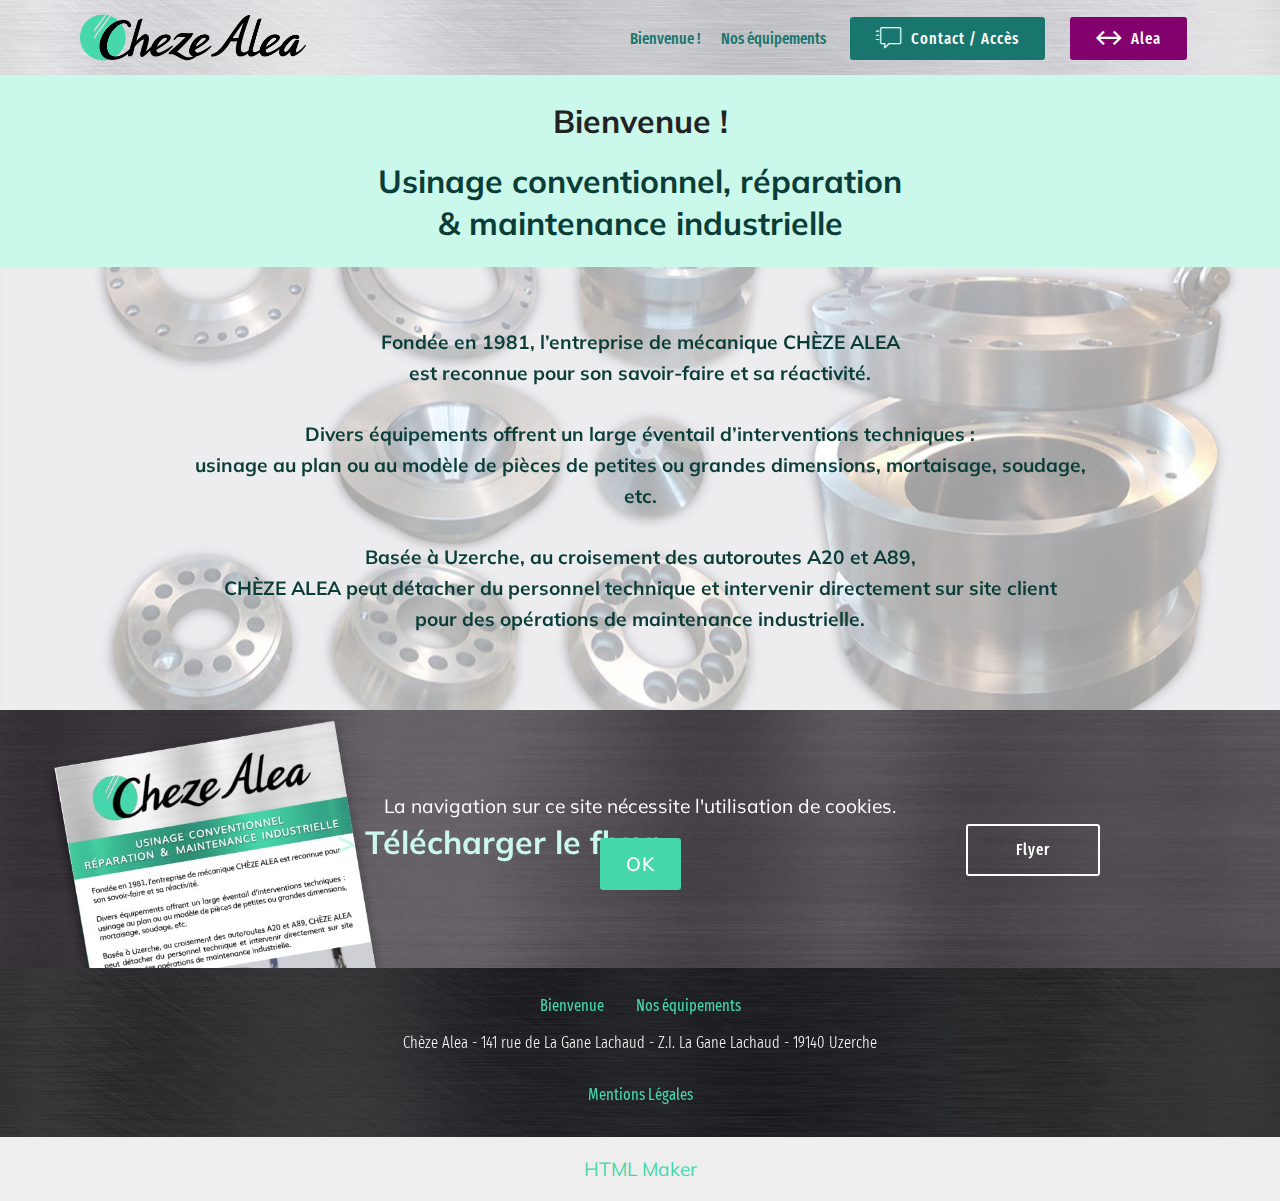
==== commit 1bc6fed5: "1" ====
--- a/index.html
+++ b/index.html
@@ -98,7 +98,7 @@
             <div class="title col-12 col-md-8">
                 <h2 class="align-center pb-3 mbr-fonts-style display-5"><strong>
                     Bienvenue !</strong><br></h2>
-                <h3 class="mbr-section-subtitle align-center mbr-light mbr-fonts-style display-5">Usinage conventionnel, réparation <br>&amp; maintenance industrielle</h3>
+                <h3 class="mbr-section-subtitle align-center mbr-light mbr-fonts-style display-5"><strong>Usinage conventionnel, réparation <br>&amp; maintenance industrielle</strong></h3>
                 
             </div>
         </div>
@@ -174,7 +174,7 @@
             </div>
         </div>
     </div>
-</section><section class="display-7" style="padding: 0;align-items: center;justify-content: center;flex-wrap: wrap;    align-content: center;display: flex;position: relative;height: 4rem;"><a href="https://mobiri.se/1248301" style="flex: 1 1;height: 4rem;position: absolute;width: 100%;z-index: 1;"><img alt="" style="height: 4rem;" src="[data-uri]"></a><p style="margin: 0;text-align: center;" class="display-7">&#8204;</p><a style="z-index:1" href="https://mobirise.com/builder/easiest-website-builder.html">Easiest Website Builder</a></section><script src="assets/popper/popper.min.js"></script>  <script src="assets/web/assets/jquery/jquery.min.js"></script>  <script src="assets/bootstrap/js/bootstrap.min.js"></script>  <script src="assets/web/assets/cookies-alert-plugin/cookies-alert-core.js"></script>  <script src="assets/web/assets/cookies-alert-plugin/cookies-alert-script.js"></script>  <script src="assets/tether/tether.min.js"></script>  <script src="assets/smoothscroll/smooth-scroll.js"></script>  <script src="assets/dropdown/js/nav-dropdown.js"></script>  <script src="assets/dropdown/js/navbar-dropdown.js"></script>  <script src="assets/touchswipe/jquery.touch-swipe.min.js"></script>  <script src="assets/parallax/jarallax.min.js"></script>  <script src="assets/theme/js/script.js"></script>  
+</section><section class="display-7" style="padding: 0;align-items: center;justify-content: center;flex-wrap: wrap;    align-content: center;display: flex;position: relative;height: 4rem;"><a href="https://mobiri.se/1248301" style="flex: 1 1;height: 4rem;position: absolute;width: 100%;z-index: 1;"><img alt="" style="height: 4rem;" src="[data-uri]"></a><p style="margin: 0;text-align: center;" class="display-7">&#8204;</p><a style="z-index:1" href="https://mobirise.com/html-builder.html">HTML Maker</a></section><script src="assets/popper/popper.min.js"></script>  <script src="assets/web/assets/jquery/jquery.min.js"></script>  <script src="assets/bootstrap/js/bootstrap.min.js"></script>  <script src="assets/web/assets/cookies-alert-plugin/cookies-alert-core.js"></script>  <script src="assets/web/assets/cookies-alert-plugin/cookies-alert-script.js"></script>  <script src="assets/tether/tether.min.js"></script>  <script src="assets/smoothscroll/smooth-scroll.js"></script>  <script src="assets/dropdown/js/nav-dropdown.js"></script>  <script src="assets/dropdown/js/navbar-dropdown.js"></script>  <script src="assets/touchswipe/jquery.touch-swipe.min.js"></script>  <script src="assets/parallax/jarallax.min.js"></script>  <script src="assets/theme/js/script.js"></script>  
   
   
 <input name="cookieData" type="hidden" data-cookie-cookiesAlertType='false' data-cookie-customDialogSelector='null' data-cookie-colorText='#ffffff' data-cookie-colorBg='rgb(10, 61, 56)' data-cookie-opacityOverlay='80' data-cookie-bgOpacity='undefined' data-cookie-textButton='OK' data-cookie-rejectText='REJECT' data-cookie-colorButton='undefined' data-cookie-rejectColor='' data-cookie-colorLink='#caf9eb' data-cookie-underlineLink='true' data-cookie-text="La navigation sur ce site nécessite l'utilisation de cookies.">
--- a/assets/mobirise/css/mbr-additional.css
+++ b/assets/mobirise/css/mbr-additional.css
@@ -1144,152 +1144,6 @@
 .cid-tXsfSz03Cv foot-menu-item {
   color: #64e2b3;
 }
-.cid-rRoeNI8VKN {
-  padding-top: 45px;
-  padding-bottom: 30px;
-  background-image: url("../../../assets/images/scratched-metal-texture-2000x1500.jpg");
-}
-.cid-rRoeNI8VKN .mbr-section-subtitle {
-  color: #767676;
-}
-.cid-rRoeNI8VKN .btn {
-  margin: 0 0 .5rem 0;
-}
-.cid-rEdMosREGG .main_wrapper {
-  position: relative;
-  height: 27rem;
-  width: 100%;
-  background-color: #c0c0c0;
-}
-.cid-rEdMosREGG .main_wrapper .b_wrapper {
-  height: 100%;
-  display: flex;
-  align-items: center;
-  position: relative;
-  z-index: 2;
-  pointer-events: none;
-}
-.cid-rEdMosREGG .main_wrapper .b_wrapper .block {
-  height: 300px;
-  background-color: #46d7ab;
-  pointer-events: fill;
-}
-.cid-rEdMosREGG .main_wrapper .b_wrapper .block .block_wrapper {
-  display: flex;
-  flex-direction: column;
-  justify-content: center;
-  height: 100%;
-}
-.cid-rEdMosREGG .google-map {
-  height: 100%;
-  width: 100%;
-  position: absolute;
-  left: 0;
-  top: 0;
-  z-index: 1;
-}
-.cid-rEdMosREGG .google-map iframe {
-  height: 100%;
-  width: 100%;
-}
-.cid-rEdMosREGG .google-map [data-state-details] {
-  color: #6b6763;
-  font-family: Montserrat;
-  height: 1.5em;
-  margin-top: -0.75em;
-  padding-left: 1.25rem;
-  padding-right: 1.25rem;
-  position: absolute;
-  text-align: center;
-  top: 50%;
-  width: 100%;
-}
-.cid-rEdMosREGG .google-map[data-state] {
-  background: #e9e5dc;
-}
-.cid-rEdMosREGG .google-map[data-state="loading"] [data-state-details] {
-  display: none;
-}
-@media (max-width: 767px) {
-  .cid-rEdMosREGG .main_wrapper .b_wrapper {
-    display: block;
-    height: unset;
-  }
-  .cid-rEdMosREGG .google-map {
-    position: relative;
-  }
-  .cid-rEdMosREGG .container {
-    max-width: 100%;
-    padding: 0;
-  }
-}
-.cid-rEdMosREGG H4 {
-  color: #ffffff;
-}
-.cid-rRox0Peouv {
-  padding-top: 30px;
-  padding-bottom: 15px;
-  background-image: url("../../../assets/images/scratched-metal-texture-2000x1500.jpg");
-}
-.cid-rRox0Peouv p {
-  margin-bottom: 0;
-}
-.cid-rRox0Peouv .card-box {
-  z-index: 1;
-  position: relative;
-  background-color: rgba(2, 86, 73, 0.7);
-  height: 100%;
-  width: 100%;
-  pointer-events: none;
-}
-.cid-rRox0Peouv .card-box .card-title {
-  pointer-events: all;
-}
-.cid-rRox0Peouv .card-box .mbr-text {
-  pointer-events: all;
-}
-.cid-rRox0Peouv .media-container-row {
-  word-wrap: break-word;
-  word-break: break-word;
-  align-items: stretch;
-  -webkit-align-items: stretch;
-  margin-left: -15px;
-  margin-right: -15px;
-}
-.cid-rRox0Peouv .card-img {
-  position: absolute;
-  top: 0;
-  left: 0;
-  height: 100%;
-  width: 100%;
-  overflow: hidden;
-}
-.cid-rRox0Peouv .card-img img {
-  z-index: -1;
-  height: 100%;
-  min-width: 100%;
-  width: auto;
-}
-.cid-rRox0Peouv .card-wrap {
-  position: relative;
-}
-.cid-rRox0Peouv .card {
-  padding-bottom: 2rem;
-}
-.cid-rRox0Peouv .mbr-section-title B {
-  color: #025649;
-}
-.cid-rUUZOnLIyk {
-  padding-top: 45px;
-  padding-bottom: 45px;
-  background-color: #caf9eb;
-}
-.cid-rUUZOnLIyk .mbr-section-subtitle {
-  color: #767676;
-}
-.cid-rUUZOnLIyk B {
-  color: #0a3d38;
-}
 .cid-tXsfOlgl96 .navbar {
   background: #efefef;
   transition: none;
@@ -1689,6 +1543,152 @@
 .cid-tXsfOlgl96 .dropdown-item:hover {
   color: #83016c !important;
 }
+.cid-rRoeNI8VKN {
+  padding-top: 45px;
+  padding-bottom: 30px;
+  background-image: url("../../../assets/images/scratched-metal-texture-2000x1500.jpg");
+}
+.cid-rRoeNI8VKN .mbr-section-subtitle {
+  color: #767676;
+}
+.cid-rRoeNI8VKN .btn {
+  margin: 0 0 .5rem 0;
+}
+.cid-rEdMosREGG .main_wrapper {
+  position: relative;
+  height: 27rem;
+  width: 100%;
+  background-color: #c0c0c0;
+}
+.cid-rEdMosREGG .main_wrapper .b_wrapper {
+  height: 100%;
+  display: flex;
+  align-items: center;
+  position: relative;
+  z-index: 2;
+  pointer-events: none;
+}
+.cid-rEdMosREGG .main_wrapper .b_wrapper .block {
+  height: 300px;
+  background-color: #46d7ab;
+  pointer-events: fill;
+}
+.cid-rEdMosREGG .main_wrapper .b_wrapper .block .block_wrapper {
+  display: flex;
+  flex-direction: column;
+  justify-content: center;
+  height: 100%;
+}
+.cid-rEdMosREGG .google-map {
+  height: 100%;
+  width: 100%;
+  position: absolute;
+  left: 0;
+  top: 0;
+  z-index: 1;
+}
+.cid-rEdMosREGG .google-map iframe {
+  height: 100%;
+  width: 100%;
+}
+.cid-rEdMosREGG .google-map [data-state-details] {
+  color: #6b6763;
+  font-family: Montserrat;
+  height: 1.5em;
+  margin-top: -0.75em;
+  padding-left: 1.25rem;
+  padding-right: 1.25rem;
+  position: absolute;
+  text-align: center;
+  top: 50%;
+  width: 100%;
+}
+.cid-rEdMosREGG .google-map[data-state] {
+  background: #e9e5dc;
+}
+.cid-rEdMosREGG .google-map[data-state="loading"] [data-state-details] {
+  display: none;
+}
+@media (max-width: 767px) {
+  .cid-rEdMosREGG .main_wrapper .b_wrapper {
+    display: block;
+    height: unset;
+  }
+  .cid-rEdMosREGG .google-map {
+    position: relative;
+  }
+  .cid-rEdMosREGG .container {
+    max-width: 100%;
+    padding: 0;
+  }
+}
+.cid-rEdMosREGG H4 {
+  color: #ffffff;
+}
+.cid-rRox0Peouv {
+  padding-top: 30px;
+  padding-bottom: 15px;
+  background-image: url("../../../assets/images/scratched-metal-texture-2000x1500.jpg");
+}
+.cid-rRox0Peouv p {
+  margin-bottom: 0;
+}
+.cid-rRox0Peouv .card-box {
+  z-index: 1;
+  position: relative;
+  background-color: rgba(2, 86, 73, 0.7);
+  height: 100%;
+  width: 100%;
+  pointer-events: none;
+}
+.cid-rRox0Peouv .card-box .card-title {
+  pointer-events: all;
+}
+.cid-rRox0Peouv .card-box .mbr-text {
+  pointer-events: all;
+}
+.cid-rRox0Peouv .media-container-row {
+  word-wrap: break-word;
+  word-break: break-word;
+  align-items: stretch;
+  -webkit-align-items: stretch;
+  margin-left: -15px;
+  margin-right: -15px;
+}
+.cid-rRox0Peouv .card-img {
+  position: absolute;
+  top: 0;
+  left: 0;
+  height: 100%;
+  width: 100%;
+  overflow: hidden;
+}
+.cid-rRox0Peouv .card-img img {
+  z-index: -1;
+  height: 100%;
+  min-width: 100%;
+  width: auto;
+}
+.cid-rRox0Peouv .card-wrap {
+  position: relative;
+}
+.cid-rRox0Peouv .card {
+  padding-bottom: 2rem;
+}
+.cid-rRox0Peouv .mbr-section-title B {
+  color: #025649;
+}
+.cid-rUUZOnLIyk {
+  padding-top: 45px;
+  padding-bottom: 45px;
+  background-color: #caf9eb;
+}
+.cid-rUUZOnLIyk .mbr-section-subtitle {
+  color: #767676;
+}
+.cid-rUUZOnLIyk B {
+  color: #0a3d38;
+}
 .cid-tXsfSz03Cv {
   padding-top: 30px;
   padding-bottom: 30px;
@@ -1769,69 +1769,6 @@
 }
 .cid-tXsfSz03Cv foot-menu-item {
   color: #64e2b3;
-}
-.cid-rRodleutBk {
-  padding-top: 45px;
-  padding-bottom: 30px;
-  background-image: url("../../../assets/images/scratched-metal-texture-2000x1500.jpg");
-}
-.cid-rRodleutBk .mbr-section-subtitle {
-  color: #767676;
-}
-.cid-rRodleutBk .btn {
-  margin: 0 0 .5rem 0;
-}
-.cid-rRrcjQiXK6 {
-  padding-top: 30px;
-  padding-bottom: 0px;
-  background-color: #caf9eb;
-}
-.cid-rRrcjQiXK6 .mbr-section-subtitle {
-  color: #767676;
-}
-.cid-rRrcjQiXK6 B {
-  color: #0a3d38;
-}
-.cid-tVRPRIkYVF {
-  padding-top: 120px;
-  padding-bottom: 120px;
-  background-image: url("../../../assets/images/equipements-1920x380.jpg");
-}
-.cid-rRokdi5MPy {
-  padding-top: 45px;
-  padding-bottom: 45px;
-  background-image: url("../../../assets/images/scratched-metal-texture-2000x1500.jpg");
-}
-.cid-rRokdi5MPy .mbr-section-subtitle {
-  color: #767676;
-  text-align: center;
-  font-weight: 300;
-}
-.cid-rRokdi5MPy .step {
-  width: 40px;
-  height: 40px;
-  font-size: 20px;
-  border-radius: 50%;
-  border: 2px solid #18766e;
-}
-.cid-rRokdi5MPy .separline {
-  position: relative;
-}
-.cid-rRokdi5MPy .separline:after {
-  top: 44px;
-  left: 18px;
-  position: absolute;
-  content: "";
-  width: 2px;
-  height: calc(100% - (20px + 4px) * 2);
-  background-color: #18766e;
-}
-.cid-rRokdi5MPy .mbr-step-title {
-  color: #0a3d38;
-  text-align: left;
-}
-.cid-rRokdi5MPy .mbr-step-text {
-  color: #062320;
 }
 .cid-tXsfOlgl96 .navbar {
   background: #efefef;
@@ -2232,6 +2169,69 @@
 .cid-tXsfOlgl96 .dropdown-item:hover {
   color: #83016c !important;
 }
+.cid-rRodleutBk {
+  padding-top: 45px;
+  padding-bottom: 30px;
+  background-image: url("../../../assets/images/scratched-metal-texture-2000x1500.jpg");
+}
+.cid-rRodleutBk .mbr-section-subtitle {
+  color: #767676;
+}
+.cid-rRodleutBk .btn {
+  margin: 0 0 .5rem 0;
+}
+.cid-rRrcjQiXK6 {
+  padding-top: 30px;
+  padding-bottom: 0px;
+  background-color: #caf9eb;
+}
+.cid-rRrcjQiXK6 .mbr-section-subtitle {
+  color: #767676;
+}
+.cid-rRrcjQiXK6 B {
+  color: #0a3d38;
+}
+.cid-tVRPRIkYVF {
+  padding-top: 120px;
+  padding-bottom: 120px;
+  background-image: url("../../../assets/images/equipements-1920x380.jpg");
+}
+.cid-rRokdi5MPy {
+  padding-top: 45px;
+  padding-bottom: 45px;
+  background-image: url("../../../assets/images/scratched-metal-texture-2000x1500.jpg");
+}
+.cid-rRokdi5MPy .mbr-section-subtitle {
+  color: #767676;
+  text-align: center;
+  font-weight: 300;
+}
+.cid-rRokdi5MPy .step {
+  width: 40px;
+  height: 40px;
+  font-size: 20px;
+  border-radius: 50%;
+  border: 2px solid #18766e;
+}
+.cid-rRokdi5MPy .separline {
+  position: relative;
+}
+.cid-rRokdi5MPy .separline:after {
+  top: 44px;
+  left: 18px;
+  position: absolute;
+  content: "";
+  width: 2px;
+  height: calc(100% - (20px + 4px) * 2);
+  background-color: #18766e;
+}
+.cid-rRokdi5MPy .mbr-step-title {
+  color: #0a3d38;
+  text-align: left;
+}
+.cid-rRokdi5MPy .mbr-step-text {
+  color: #062320;
+}
 .cid-tXsfSz03Cv {
   padding-top: 30px;
   padding-bottom: 30px;
@@ -2312,82 +2312,6 @@
 }
 .cid-tXsfSz03Cv foot-menu-item {
   color: #64e2b3;
-}
-.cid-rRoeCbaf63 {
-  padding-top: 45px;
-  padding-bottom: 30px;
-  background-image: url("../../../assets/images/scratched-metal-texture-2000x1500.jpg");
-}
-.cid-rRoeCbaf63 .mbr-section-subtitle {
-  color: #767676;
-}
-.cid-rRoeCbaf63 .btn {
-  margin: 0 0 .5rem 0;
-}
-.cid-rRrcEcYkju {
-  padding-top: 30px;
-  padding-bottom: 0px;
-  background-color: #caf9eb;
-}
-.cid-rRrcEcYkju .mbr-section-subtitle {
-  color: #767676;
-}
-.cid-rRrcEcYkju B {
-  color: #0a3d38;
-}
-.cid-rEe7K4o9wc {
-  padding-top: 75px;
-  padding-bottom: 0px;
-  background-color: #ffffff;
-}
-.cid-rEe7K4o9wc .mbr-text,
-.cid-rEe7K4o9wc blockquote {
-  color: #767676;
-}
-.cid-rEe83ltuPb {
-  padding-top: 15px;
-  padding-bottom: 0px;
-  background-color: #ffffff;
-}
-.cid-rEe83ltuPb .mbr-text,
-.cid-rEe83ltuPb blockquote {
-  color: #767676;
-}
-.cid-rEe8xzp1FW {
-  padding-top: 15px;
-  padding-bottom: 0px;
-  background-color: #ffffff;
-}
-.cid-rEe8xzp1FW .mbr-text,
-.cid-rEe8xzp1FW blockquote {
-  color: #767676;
-}
-.cid-rEe8FPVHgs {
-  padding-top: 15px;
-  padding-bottom: 0px;
-  background-color: #ffffff;
-}
-.cid-rEe8FPVHgs .mbr-text,
-.cid-rEe8FPVHgs blockquote {
-  color: #767676;
-}
-.cid-rEe8XFRbM3 {
-  padding-top: 15px;
-  padding-bottom: 0px;
-  background-color: #ffffff;
-}
-.cid-rEe8XFRbM3 .mbr-text,
-.cid-rEe8XFRbM3 blockquote {
-  color: #767676;
-}
-.cid-rEe94mRNOi {
-  padding-top: 15px;
-  padding-bottom: 0px;
-  background-color: #ffffff;
-}
-.cid-rEe94mRNOi .mbr-text,
-.cid-rEe94mRNOi blockquote {
-  color: #767676;
 }
 .cid-tXsfOlgl96 .navbar {
   background: #efefef;
@@ -2788,6 +2712,82 @@
 .cid-tXsfOlgl96 .dropdown-item:hover {
   color: #83016c !important;
 }
+.cid-rRoeCbaf63 {
+  padding-top: 45px;
+  padding-bottom: 30px;
+  background-image: url("../../../assets/images/scratched-metal-texture-2000x1500.jpg");
+}
+.cid-rRoeCbaf63 .mbr-section-subtitle {
+  color: #767676;
+}
+.cid-rRoeCbaf63 .btn {
+  margin: 0 0 .5rem 0;
+}
+.cid-rRrcEcYkju {
+  padding-top: 30px;
+  padding-bottom: 0px;
+  background-color: #caf9eb;
+}
+.cid-rRrcEcYkju .mbr-section-subtitle {
+  color: #767676;
+}
+.cid-rRrcEcYkju B {
+  color: #0a3d38;
+}
+.cid-rEe7K4o9wc {
+  padding-top: 75px;
+  padding-bottom: 0px;
+  background-color: #ffffff;
+}
+.cid-rEe7K4o9wc .mbr-text,
+.cid-rEe7K4o9wc blockquote {
+  color: #767676;
+}
+.cid-rEe83ltuPb {
+  padding-top: 15px;
+  padding-bottom: 0px;
+  background-color: #ffffff;
+}
+.cid-rEe83ltuPb .mbr-text,
+.cid-rEe83ltuPb blockquote {
+  color: #767676;
+}
+.cid-rEe8xzp1FW {
+  padding-top: 15px;
+  padding-bottom: 0px;
+  background-color: #ffffff;
+}
+.cid-rEe8xzp1FW .mbr-text,
+.cid-rEe8xzp1FW blockquote {
+  color: #767676;
+}
+.cid-rEe8FPVHgs {
+  padding-top: 15px;
+  padding-bottom: 0px;
+  background-color: #ffffff;
+}
+.cid-rEe8FPVHgs .mbr-text,
+.cid-rEe8FPVHgs blockquote {
+  color: #767676;
+}
+.cid-rEe8XFRbM3 {
+  padding-top: 15px;
+  padding-bottom: 0px;
+  background-color: #ffffff;
+}
+.cid-rEe8XFRbM3 .mbr-text,
+.cid-rEe8XFRbM3 blockquote {
+  color: #767676;
+}
+.cid-rEe94mRNOi {
+  padding-top: 15px;
+  padding-bottom: 0px;
+  background-color: #ffffff;
+}
+.cid-rEe94mRNOi .mbr-text,
+.cid-rEe94mRNOi blockquote {
+  color: #767676;
+}
 .cid-tXsfSz03Cv {
   padding-top: 30px;
   padding-bottom: 30px;
--- a/assets/mobirise/css/mbr-additional.css
+++ b/assets/mobirise/css/mbr-additional.css
@@ -1144,152 +1144,6 @@
 .cid-tXsfSz03Cv foot-menu-item {
   color: #64e2b3;
 }
-.cid-rRoeNI8VKN {
-  padding-top: 45px;
-  padding-bottom: 30px;
-  background-image: url("../../../assets/images/scratched-metal-texture-2000x1500.jpg");
-}
-.cid-rRoeNI8VKN .mbr-section-subtitle {
-  color: #767676;
-}
-.cid-rRoeNI8VKN .btn {
-  margin: 0 0 .5rem 0;
-}
-.cid-rEdMosREGG .main_wrapper {
-  position: relative;
-  height: 27rem;
-  width: 100%;
-  background-color: #c0c0c0;
-}
-.cid-rEdMosREGG .main_wrapper .b_wrapper {
-  height: 100%;
-  display: flex;
-  align-items: center;
-  position: relative;
-  z-index: 2;
-  pointer-events: none;
-}
-.cid-rEdMosREGG .main_wrapper .b_wrapper .block {
-  height: 300px;
-  background-color: #46d7ab;
-  pointer-events: fill;
-}
-.cid-rEdMosREGG .main_wrapper .b_wrapper .block .block_wrapper {
-  display: flex;
-  flex-direction: column;
-  justify-content: center;
-  height: 100%;
-}
-.cid-rEdMosREGG .google-map {
-  height: 100%;
-  width: 100%;
-  position: absolute;
-  left: 0;
-  top: 0;
-  z-index: 1;
-}
-.cid-rEdMosREGG .google-map iframe {
-  height: 100%;
-  width: 100%;
-}
-.cid-rEdMosREGG .google-map [data-state-details] {
-  color: #6b6763;
-  font-family: Montserrat;
-  height: 1.5em;
-  margin-top: -0.75em;
-  padding-left: 1.25rem;
-  padding-right: 1.25rem;
-  position: absolute;
-  text-align: center;
-  top: 50%;
-  width: 100%;
-}
-.cid-rEdMosREGG .google-map[data-state] {
-  background: #e9e5dc;
-}
-.cid-rEdMosREGG .google-map[data-state="loading"] [data-state-details] {
-  display: none;
-}
-@media (max-width: 767px) {
-  .cid-rEdMosREGG .main_wrapper .b_wrapper {
-    display: block;
-    height: unset;
-  }
-  .cid-rEdMosREGG .google-map {
-    position: relative;
-  }
-  .cid-rEdMosREGG .container {
-    max-width: 100%;
-    padding: 0;
-  }
-}
-.cid-rEdMosREGG H4 {
-  color: #ffffff;
-}
-.cid-rRox0Peouv {
-  padding-top: 30px;
-  padding-bottom: 15px;
-  background-image: url("../../../assets/images/scratched-metal-texture-2000x1500.jpg");
-}
-.cid-rRox0Peouv p {
-  margin-bottom: 0;
-}
-.cid-rRox0Peouv .card-box {
-  z-index: 1;
-  position: relative;
-  background-color: rgba(2, 86, 73, 0.7);
-  height: 100%;
-  width: 100%;
-  pointer-events: none;
-}
-.cid-rRox0Peouv .card-box .card-title {
-  pointer-events: all;
-}
-.cid-rRox0Peouv .card-box .mbr-text {
-  pointer-events: all;
-}
-.cid-rRox0Peouv .media-container-row {
-  word-wrap: break-word;
-  word-break: break-word;
-  align-items: stretch;
-  -webkit-align-items: stretch;
-  margin-left: -15px;
-  margin-right: -15px;
-}
-.cid-rRox0Peouv .card-img {
-  position: absolute;
-  top: 0;
-  left: 0;
-  height: 100%;
-  width: 100%;
-  overflow: hidden;
-}
-.cid-rRox0Peouv .card-img img {
-  z-index: -1;
-  height: 100%;
-  min-width: 100%;
-  width: auto;
-}
-.cid-rRox0Peouv .card-wrap {
-  position: relative;
-}
-.cid-rRox0Peouv .card {
-  padding-bottom: 2rem;
-}
-.cid-rRox0Peouv .mbr-section-title B {
-  color: #025649;
-}
-.cid-rUUZOnLIyk {
-  padding-top: 45px;
-  padding-bottom: 45px;
-  background-color: #caf9eb;
-}
-.cid-rUUZOnLIyk .mbr-section-subtitle {
-  color: #767676;
-}
-.cid-rUUZOnLIyk B {
-  color: #0a3d38;
-}
 .cid-tXsfOlgl96 .navbar {
   background: #efefef;
   transition: none;
@@ -1689,6 +1543,152 @@
 .cid-tXsfOlgl96 .dropdown-item:hover {
   color: #83016c !important;
 }
+.cid-rRoeNI8VKN {
+  padding-top: 45px;
+  padding-bottom: 30px;
+  background-image: url("../../../assets/images/scratched-metal-texture-2000x1500.jpg");
+}
+.cid-rRoeNI8VKN .mbr-section-subtitle {
+  color: #767676;
+}
+.cid-rRoeNI8VKN .btn {
+  margin: 0 0 .5rem 0;
+}
+.cid-rEdMosREGG .main_wrapper {
+  position: relative;
+  height: 27rem;
+  width: 100%;
+  background-color: #c0c0c0;
+}
+.cid-rEdMosREGG .main_wrapper .b_wrapper {
+  height: 100%;
+  display: flex;
+  align-items: center;
+  position: relative;
+  z-index: 2;
+  pointer-events: none;
+}
+.cid-rEdMosREGG .main_wrapper .b_wrapper .block {
+  height: 300px;
+  background-color: #46d7ab;
+  pointer-events: fill;
+}
+.cid-rEdMosREGG .main_wrapper .b_wrapper .block .block_wrapper {
+  display: flex;
+  flex-direction: column;
+  justify-content: center;
+  height: 100%;
+}
+.cid-rEdMosREGG .google-map {
+  height: 100%;
+  width: 100%;
+  position: absolute;
+  left: 0;
+  top: 0;
+  z-index: 1;
+}
+.cid-rEdMosREGG .google-map iframe {
+  height: 100%;
+  width: 100%;
+}
+.cid-rEdMosREGG .google-map [data-state-details] {
+  color: #6b6763;
+  font-family: Montserrat;
+  height: 1.5em;
+  margin-top: -0.75em;
+  padding-left: 1.25rem;
+  padding-right: 1.25rem;
+  position: absolute;
+  text-align: center;
+  top: 50%;
+  width: 100%;
+}
+.cid-rEdMosREGG .google-map[data-state] {
+  background: #e9e5dc;
+}
+.cid-rEdMosREGG .google-map[data-state="loading"] [data-state-details] {
+  display: none;
+}
+@media (max-width: 767px) {
+  .cid-rEdMosREGG .main_wrapper .b_wrapper {
+    display: block;
+    height: unset;
+  }
+  .cid-rEdMosREGG .google-map {
+    position: relative;
+  }
+  .cid-rEdMosREGG .container {
+    max-width: 100%;
+    padding: 0;
+  }
+}
+.cid-rEdMosREGG H4 {
+  color: #ffffff;
+}
+.cid-rRox0Peouv {
+  padding-top: 30px;
+  padding-bottom: 15px;
+  background-image: url("../../../assets/images/scratched-metal-texture-2000x1500.jpg");
+}
+.cid-rRox0Peouv p {
+  margin-bottom: 0;
+}
+.cid-rRox0Peouv .card-box {
+  z-index: 1;
+  position: relative;
+  background-color: rgba(2, 86, 73, 0.7);
+  height: 100%;
+  width: 100%;
+  pointer-events: none;
+}
+.cid-rRox0Peouv .card-box .card-title {
+  pointer-events: all;
+}
+.cid-rRox0Peouv .card-box .mbr-text {
+  pointer-events: all;
+}
+.cid-rRox0Peouv .media-container-row {
+  word-wrap: break-word;
+  word-break: break-word;
+  align-items: stretch;
+  -webkit-align-items: stretch;
+  margin-left: -15px;
+  margin-right: -15px;
+}
+.cid-rRox0Peouv .card-img {
+  position: absolute;
+  top: 0;
+  left: 0;
+  height: 100%;
+  width: 100%;
+  overflow: hidden;
+}
+.cid-rRox0Peouv .card-img img {
+  z-index: -1;
+  height: 100%;
+  min-width: 100%;
+  width: auto;
+}
+.cid-rRox0Peouv .card-wrap {
+  position: relative;
+}
+.cid-rRox0Peouv .card {
+  padding-bottom: 2rem;
+}
+.cid-rRox0Peouv .mbr-section-title B {
+  color: #025649;
+}
+.cid-rUUZOnLIyk {
+  padding-top: 45px;
+  padding-bottom: 45px;
+  background-color: #caf9eb;
+}
+.cid-rUUZOnLIyk .mbr-section-subtitle {
+  color: #767676;
+}
+.cid-rUUZOnLIyk B {
+  color: #0a3d38;
+}
 .cid-tXsfSz03Cv {
   padding-top: 30px;
   padding-bottom: 30px;
@@ -1769,69 +1769,6 @@
 }
 .cid-tXsfSz03Cv foot-menu-item {
   color: #64e2b3;
-}
-.cid-rRodleutBk {
-  padding-top: 45px;
-  padding-bottom: 30px;
-  background-image: url("../../../assets/images/scratched-metal-texture-2000x1500.jpg");
-}
-.cid-rRodleutBk .mbr-section-subtitle {
-  color: #767676;
-}
-.cid-rRodleutBk .btn {
-  margin: 0 0 .5rem 0;
-}
-.cid-rRrcjQiXK6 {
-  padding-top: 30px;
-  padding-bottom: 0px;
-  background-color: #caf9eb;
-}
-.cid-rRrcjQiXK6 .mbr-section-subtitle {
-  color: #767676;
-}
-.cid-rRrcjQiXK6 B {
-  color: #0a3d38;
-}
-.cid-tVRPRIkYVF {
-  padding-top: 120px;
-  padding-bottom: 120px;
-  background-image: url("../../../assets/images/equipements-1920x380.jpg");
-}
-.cid-rRokdi5MPy {
-  padding-top: 45px;
-  padding-bottom: 45px;
-  background-image: url("../../../assets/images/scratched-metal-texture-2000x1500.jpg");
-}
-.cid-rRokdi5MPy .mbr-section-subtitle {
-  color: #767676;
-  text-align: center;
-  font-weight: 300;
-}
-.cid-rRokdi5MPy .step {
-  width: 40px;
-  height: 40px;
-  font-size: 20px;
-  border-radius: 50%;
-  border: 2px solid #18766e;
-}
-.cid-rRokdi5MPy .separline {
-  position: relative;
-}
-.cid-rRokdi5MPy .separline:after {
-  top: 44px;
-  left: 18px;
-  position: absolute;
-  content: "";
-  width: 2px;
-  height: calc(100% - (20px + 4px) * 2);
-  background-color: #18766e;
-}
-.cid-rRokdi5MPy .mbr-step-title {
-  color: #0a3d38;
-  text-align: left;
-}
-.cid-rRokdi5MPy .mbr-step-text {
-  color: #062320;
 }
 .cid-tXsfOlgl96 .navbar {
   background: #efefef;
@@ -2232,6 +2169,69 @@
 .cid-tXsfOlgl96 .dropdown-item:hover {
   color: #83016c !important;
 }
+.cid-rRodleutBk {
+  padding-top: 45px;
+  padding-bottom: 30px;
+  background-image: url("../../../assets/images/scratched-metal-texture-2000x1500.jpg");
+}
+.cid-rRodleutBk .mbr-section-subtitle {
+  color: #767676;
+}
+.cid-rRodleutBk .btn {
+  margin: 0 0 .5rem 0;
+}
+.cid-rRrcjQiXK6 {
+  padding-top: 30px;
+  padding-bottom: 0px;
+  background-color: #caf9eb;
+}
+.cid-rRrcjQiXK6 .mbr-section-subtitle {
+  color: #767676;
+}
+.cid-rRrcjQiXK6 B {
+  color: #0a3d38;
+}
+.cid-tVRPRIkYVF {
+  padding-top: 120px;
+  padding-bottom: 120px;
+  background-image: url("../../../assets/images/equipements-1920x380.jpg");
+}
+.cid-rRokdi5MPy {
+  padding-top: 45px;
+  padding-bottom: 45px;
+  background-image: url("../../../assets/images/scratched-metal-texture-2000x1500.jpg");
+}
+.cid-rRokdi5MPy .mbr-section-subtitle {
+  color: #767676;
+  text-align: center;
+  font-weight: 300;
+}
+.cid-rRokdi5MPy .step {
+  width: 40px;
+  height: 40px;
+  font-size: 20px;
+  border-radius: 50%;
+  border: 2px solid #18766e;
+}
+.cid-rRokdi5MPy .separline {
+  position: relative;
+}
+.cid-rRokdi5MPy .separline:after {
+  top: 44px;
+  left: 18px;
+  position: absolute;
+  content: "";
+  width: 2px;
+  height: calc(100% - (20px + 4px) * 2);
+  background-color: #18766e;
+}
+.cid-rRokdi5MPy .mbr-step-title {
+  color: #0a3d38;
+  text-align: left;
+}
+.cid-rRokdi5MPy .mbr-step-text {
+  color: #062320;
+}
 .cid-tXsfSz03Cv {
   padding-top: 30px;
   padding-bottom: 30px;
@@ -2312,82 +2312,6 @@
 }
 .cid-tXsfSz03Cv foot-menu-item {
   color: #64e2b3;
-}
-.cid-rRoeCbaf63 {
-  padding-top: 45px;
-  padding-bottom: 30px;
-  background-image: url("../../../assets/images/scratched-metal-texture-2000x1500.jpg");
-}
-.cid-rRoeCbaf63 .mbr-section-subtitle {
-  color: #767676;
-}
-.cid-rRoeCbaf63 .btn {
-  margin: 0 0 .5rem 0;
-}
-.cid-rRrcEcYkju {
-  padding-top: 30px;
-  padding-bottom: 0px;
-  background-color: #caf9eb;
-}
-.cid-rRrcEcYkju .mbr-section-subtitle {
-  color: #767676;
-}
-.cid-rRrcEcYkju B {
-  color: #0a3d38;
-}
-.cid-rEe7K4o9wc {
-  padding-top: 75px;
-  padding-bottom: 0px;
-  background-color: #ffffff;
-}
-.cid-rEe7K4o9wc .mbr-text,
-.cid-rEe7K4o9wc blockquote {
-  color: #767676;
-}
-.cid-rEe83ltuPb {
-  padding-top: 15px;
-  padding-bottom: 0px;
-  background-color: #ffffff;
-}
-.cid-rEe83ltuPb .mbr-text,
-.cid-rEe83ltuPb blockquote {
-  color: #767676;
-}
-.cid-rEe8xzp1FW {
-  padding-top: 15px;
-  padding-bottom: 0px;
-  background-color: #ffffff;
-}
-.cid-rEe8xzp1FW .mbr-text,
-.cid-rEe8xzp1FW blockquote {
-  color: #767676;
-}
-.cid-rEe8FPVHgs {
-  padding-top: 15px;
-  padding-bottom: 0px;
-  background-color: #ffffff;
-}
-.cid-rEe8FPVHgs .mbr-text,
-.cid-rEe8FPVHgs blockquote {
-  color: #767676;
-}
-.cid-rEe8XFRbM3 {
-  padding-top: 15px;
-  padding-bottom: 0px;
-  background-color: #ffffff;
-}
-.cid-rEe8XFRbM3 .mbr-text,
-.cid-rEe8XFRbM3 blockquote {
-  color: #767676;
-}
-.cid-rEe94mRNOi {
-  padding-top: 15px;
-  padding-bottom: 0px;
-  background-color: #ffffff;
-}
-.cid-rEe94mRNOi .mbr-text,
-.cid-rEe94mRNOi blockquote {
-  color: #767676;
 }
 .cid-tXsfOlgl96 .navbar {
   background: #efefef;
@@ -2788,6 +2712,82 @@
 .cid-tXsfOlgl96 .dropdown-item:hover {
   color: #83016c !important;
 }
+.cid-rRoeCbaf63 {
+  padding-top: 45px;
+  padding-bottom: 30px;
+  background-image: url("../../../assets/images/scratched-metal-texture-2000x1500.jpg");
+}
+.cid-rRoeCbaf63 .mbr-section-subtitle {
+  color: #767676;
+}
+.cid-rRoeCbaf63 .btn {
+  margin: 0 0 .5rem 0;
+}
+.cid-rRrcEcYkju {
+  padding-top: 30px;
+  padding-bottom: 0px;
+  background-color: #caf9eb;
+}
+.cid-rRrcEcYkju .mbr-section-subtitle {
+  color: #767676;
+}
+.cid-rRrcEcYkju B {
+  color: #0a3d38;
+}
+.cid-rEe7K4o9wc {
+  padding-top: 75px;
+  padding-bottom: 0px;
+  background-color: #ffffff;
+}
+.cid-rEe7K4o9wc .mbr-text,
+.cid-rEe7K4o9wc blockquote {
+  color: #767676;
+}
+.cid-rEe83ltuPb {
+  padding-top: 15px;
+  padding-bottom: 0px;
+  background-color: #ffffff;
+}
+.cid-rEe83ltuPb .mbr-text,
+.cid-rEe83ltuPb blockquote {
+  color: #767676;
+}
+.cid-rEe8xzp1FW {
+  padding-top: 15px;
+  padding-bottom: 0px;
+  background-color: #ffffff;
+}
+.cid-rEe8xzp1FW .mbr-text,
+.cid-rEe8xzp1FW blockquote {
+  color: #767676;
+}
+.cid-rEe8FPVHgs {
+  padding-top: 15px;
+  padding-bottom: 0px;
+  background-color: #ffffff;
+}
+.cid-rEe8FPVHgs .mbr-text,
+.cid-rEe8FPVHgs blockquote {
+  color: #767676;
+}
+.cid-rEe8XFRbM3 {
+  padding-top: 15px;
+  padding-bottom: 0px;
+  background-color: #ffffff;
+}
+.cid-rEe8XFRbM3 .mbr-text,
+.cid-rEe8XFRbM3 blockquote {
+  color: #767676;
+}
+.cid-rEe94mRNOi {
+  padding-top: 15px;
+  padding-bottom: 0px;
+  background-color: #ffffff;
+}
+.cid-rEe94mRNOi .mbr-text,
+.cid-rEe94mRNOi blockquote {
+  color: #767676;
+}
 .cid-tXsfSz03Cv {
   padding-top: 30px;
   padding-bottom: 30px;
